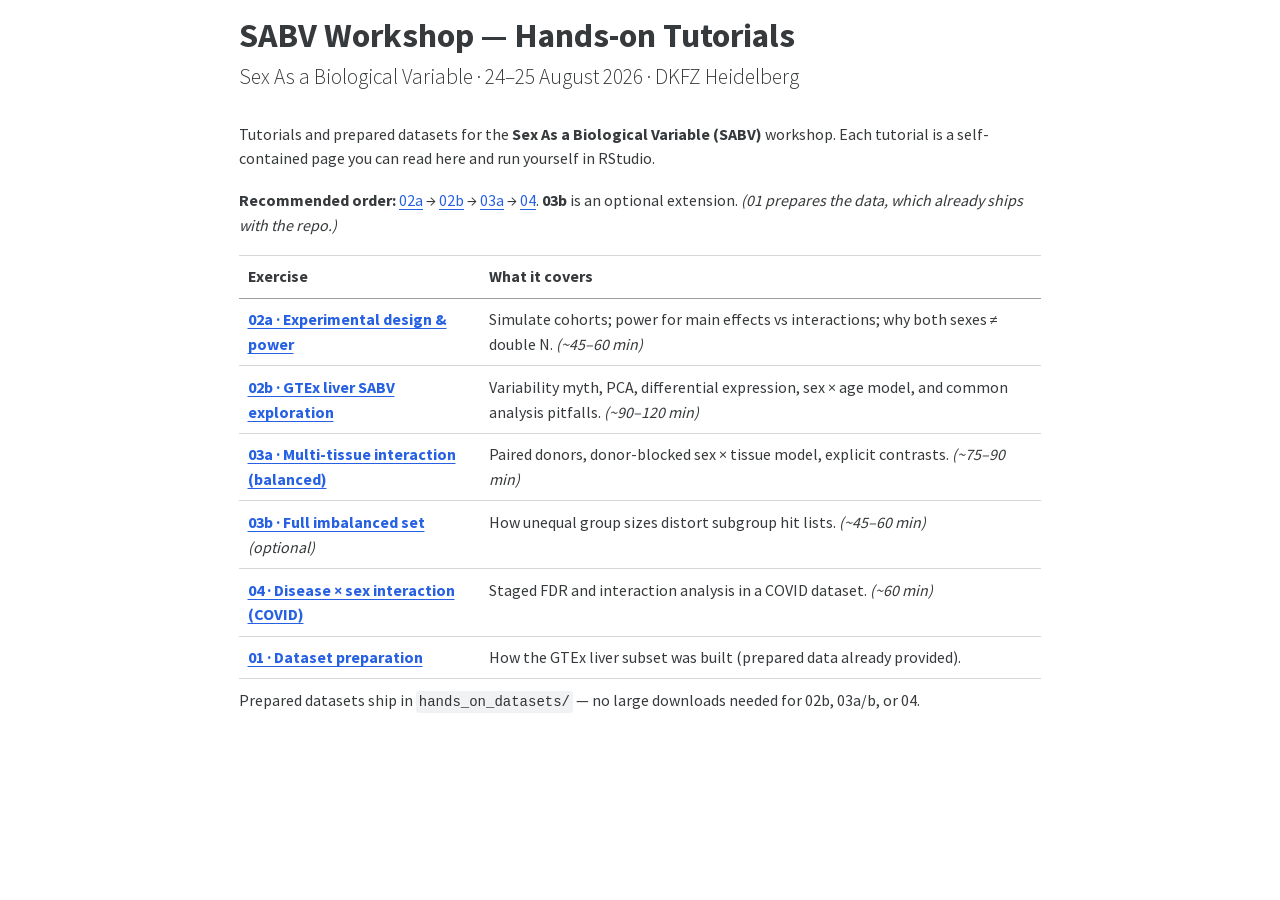
==== index.html @ 4ea4f87c "Add landing index.html for GitHub Pages Front-door page (recommended order + tutorial table linking " ====
<!DOCTYPE html>
<html xmlns="http://www.w3.org/1999/xhtml" lang="en" xml:lang="en"><head>

<meta charset="utf-8">
<meta name="generator" content="quarto-1.8.27">

<meta name="viewport" content="width=device-width, initial-scale=1.0, user-scalable=yes">


<title>SABV Workshop — Hands-on Tutorials</title>
<style>
code{white-space: pre-wrap;}
span.smallcaps{font-variant: small-caps;}
div.columns{display: flex; gap: min(4vw, 1.5em);}
div.column{flex: auto; overflow-x: auto;}
div.hanging-indent{margin-left: 1.5em; text-indent: -1.5em;}
ul.task-list{list-style: none;}
ul.task-list li input[type="checkbox"] {
width: 0.8em;
margin: 0 0.8em 0.2em -1em;  vertical-align: middle;
}
</style>


<script>/*!
 * clipboard.js v2.0.11
 * https://clipboardjs.com/
 *
 * Licensed MIT © Zeno Rocha
 */
!function(t,e){"object"==typeof exports&&"object"==typeof module?module.exports=e():"function"==typeof define&&define.amd?define([],e):"object"==typeof exports?exports.ClipboardJS=e():t.ClipboardJS=e()}(this,function(){return n={686:function(t,e,n){"use strict";n.d(e,{default:function(){return b}});var e=n(279),i=n.n(e),e=n(370),u=n.n(e),e=n(817),r=n.n(e);function c(t){try{return document.execCommand(t)}catch(t){return}}var a=function(t){t=r()(t);return c("cut"),t};function o(t,e){var n,o,t=(n=t,o="rtl"===document.documentElement.getAttribute("dir"),(t=document.createElement("textarea")).style.fontSize="12pt",t.style.border="0",t.style.padding="0",t.style.margin="0",t.style.position="absolute",t.style[o?"right":"left"]="-9999px",o=window.pageYOffset||document.documentElement.scrollTop,t.style.top="".concat(o,"px"),t.setAttribute("readonly",""),t.value=n,t);return e.container.appendChild(t),e=r()(t),c("copy"),t.remove(),e}var f=function(t){var e=1<arguments.length&&void 0!==arguments[1]?arguments[1]:{container:document.body},n="";return"string"==typeof t?n=o(t,e):t instanceof HTMLInputElement&&!["text","search","url","tel","password"].includes(null==t?void 0:t.type)?n=o(t.value,e):(n=r()(t),c("copy")),n};function l(t){return(l="function"==typeof Symbol&&"symbol"==typeof Symbol.iterator?function(t){return typeof t}:function(t){return t&&"function"==typeof Symbol&&t.constructor===Symbol&&t!==Symbol.prototype?"symbol":typeof t})(t)}var s=function(){var t=0<arguments.length&&void 0!==arguments[0]?arguments[0]:{},e=t.action,n=void 0===e?"copy":e,o=t.container,e=t.target,t=t.text;if("copy"!==n&&"cut"!==n)throw new Error('Invalid "action" value, use either "copy" or "cut"');if(void 0!==e){if(!e||"object"!==l(e)||1!==e.nodeType)throw new Error('Invalid "target" value, use a valid Element');if("copy"===n&&e.hasAttribute("disabled"))throw new Error('Invalid "target" attribute. Please use "readonly" instead of "disabled" attribute');if("cut"===n&&(e.hasAttribute("readonly")||e.hasAttribute("disabled")))throw new Error('Invalid "target" attribute. You can\'t cut text from elements with "readonly" or "disabled" attributes')}return t?f(t,{container:o}):e?"cut"===n?a(e):f(e,{container:o}):void 0};function p(t){return(p="function"==typeof Symbol&&"symbol"==typeof Symbol.iterator?function(t){return typeof t}:function(t){return t&&"function"==typeof Symbol&&t.constructor===Symbol&&t!==Symbol.prototype?"symbol":typeof t})(t)}function d(t,e){for(var n=0;n<e.length;n++){var o=e[n];o.enumerable=o.enumerable||!1,o.configurable=!0,"value"in o&&(o.writable=!0),Object.defineProperty(t,o.key,o)}}function y(t,e){return(y=Object.setPrototypeOf||function(t,e){return t.__proto__=e,t})(t,e)}function h(n){var o=function(){if("undefined"==typeof Reflect||!Reflect.construct)return!1;if(Reflect.construct.sham)return!1;if("function"==typeof Proxy)return!0;try{return Date.prototype.toString.call(Reflect.construct(Date,[],function(){})),!0}catch(t){return!1}}();return function(){var t,e=v(n);return t=o?(t=v(this).constructor,Reflect.construct(e,arguments,t)):e.apply(this,arguments),e=this,!(t=t)||"object"!==p(t)&&"function"!=typeof t?function(t){if(void 0!==t)return t;throw new ReferenceError("this hasn't been initialised - super() hasn't been called")}(e):t}}function v(t){return(v=Object.setPrototypeOf?Object.getPrototypeOf:function(t){return t.__proto__||Object.getPrototypeOf(t)})(t)}function m(t,e){t="data-clipboard-".concat(t);if(e.hasAttribute(t))return e.getAttribute(t)}var b=function(){!function(t,e){if("function"!=typeof e&&null!==e)throw new TypeError("Super expression must either be null or a function");t.prototype=Object.create(e&&e.prototype,{constructor:{value:t,writable:!0,configurable:!0}}),e&&y(t,e)}(r,i());var t,e,n,o=h(r);function r(t,e){var n;return function(t){if(!(t instanceof r))throw new TypeError("Cannot call a class as a function")}(this),(n=o.call(this)).resolveOptions(e),n.listenClick(t),n}return t=r,n=[{key:"copy",value:function(t){var e=1<arguments.length&&void 0!==arguments[1]?arguments[1]:{container:document.body};return f(t,e)}},{key:"cut",value:function(t){return a(t)}},{key:"isSupported",value:function(){var t=0<arguments.length&&void 0!==arguments[0]?arguments[0]:["copy","cut"],t="string"==typeof t?[t]:t,e=!!document.queryCommandSupported;return t.forEach(function(t){e=e&&!!document.queryCommandSupported(t)}),e}}],(e=[{key:"resolveOptions",value:function(){var t=0<arguments.length&&void 0!==arguments[0]?arguments[0]:{};this.action="function"==typeof t.action?t.action:this.defaultAction,this.target="function"==typeof t.target?t.target:this.defaultTarget,this.text="function"==typeof t.text?t.text:this.defaultText,this.container="object"===p(t.container)?t.container:document.body}},{key:"listenClick",value:function(t){var e=this;this.listener=u()(t,"click",function(t){return e.onClick(t)})}},{key:"onClick",value:function(t){var e=t.delegateTarget||t.currentTarget,n=this.action(e)||"copy",t=s({action:n,container:this.container,target:this.target(e),text:this.text(e)});this.emit(t?"success":"error",{action:n,text:t,trigger:e,clearSelection:function(){e&&e.focus(),window.getSelection().removeAllRanges()}})}},{key:"defaultAction",value:function(t){return m("action",t)}},{key:"defaultTarget",value:function(t){t=m("target",t);if(t)return document.querySelector(t)}},{key:"defaultText",value:function(t){return m("text",t)}},{key:"destroy",value:function(){this.listener.destroy()}}])&&d(t.prototype,e),n&&d(t,n),r}()},828:function(t){var e;"undefined"==typeof Element||Element.prototype.matches||((e=Element.prototype).matches=e.matchesSelector||e.mozMatchesSelector||e.msMatchesSelector||e.oMatchesSelector||e.webkitMatchesSelector),t.exports=function(t,e){for(;t&&9!==t.nodeType;){if("function"==typeof t.matches&&t.matches(e))return t;t=t.parentNode}}},438:function(t,e,n){var u=n(828);function i(t,e,n,o,r){var i=function(e,n,t,o){return function(t){t.delegateTarget=u(t.target,n),t.delegateTarget&&o.call(e,t)}}.apply(this,arguments);return t.addEventListener(n,i,r),{destroy:function(){t.removeEventListener(n,i,r)}}}t.exports=function(t,e,n,o,r){return"function"==typeof t.addEventListener?i.apply(null,arguments):"function"==typeof n?i.bind(null,document).apply(null,arguments):("string"==typeof t&&(t=document.querySelectorAll(t)),Array.prototype.map.call(t,function(t){return i(t,e,n,o,r)}))}},879:function(t,n){n.node=function(t){return void 0!==t&&t instanceof HTMLElement&&1===t.nodeType},n.nodeList=function(t){var e=Object.prototype.toString.call(t);return void 0!==t&&("[object NodeList]"===e||"[object HTMLCollection]"===e)&&"length"in t&&(0===t.length||n.node(t[0]))},n.string=function(t){return"string"==typeof t||t instanceof String},n.fn=function(t){return"[object Function]"===Object.prototype.toString.call(t)}},370:function(t,e,n){var f=n(879),l=n(438);t.exports=function(t,e,n){if(!t&&!e&&!n)throw new Error("Missing required arguments");if(!f.string(e))throw new TypeError("Second argument must be a String");if(!f.fn(n))throw new TypeError("Third argument must be a Function");if(f.node(t))return c=e,a=n,(u=t).addEventListener(c,a),{destroy:function(){u.removeEventListener(c,a)}};if(f.nodeList(t))return o=t,r=e,i=n,Array.prototype.forEach.call(o,function(t){t.addEventListener(r,i)}),{destroy:function(){Array.prototype.forEach.call(o,function(t){t.removeEventListener(r,i)})}};if(f.string(t))return t=t,e=e,n=n,l(document.body,t,e,n);throw new TypeError("First argument must be a String, HTMLElement, HTMLCollection, or NodeList");var o,r,i,u,c,a}},817:function(t){t.exports=function(t){var e,n="SELECT"===t.nodeName?(t.focus(),t.value):"INPUT"===t.nodeName||"TEXTAREA"===t.nodeName?((e=t.hasAttribute("readonly"))||t.setAttribute("readonly",""),t.select(),t.setSelectionRange(0,t.value.length),e||t.removeAttribute("readonly"),t.value):(t.hasAttribute("contenteditable")&&t.focus(),n=window.getSelection(),(e=document.createRange()).selectNodeContents(t),n.removeAllRanges(),n.addRange(e),n.toString());return n}},279:function(t){function e(){}e.prototype={on:function(t,e,n){var o=this.e||(this.e={});return(o[t]||(o[t]=[])).push({fn:e,ctx:n}),this},once:function(t,e,n){var o=this;function r(){o.off(t,r),e.apply(n,arguments)}return r._=e,this.on(t,r,n)},emit:function(t){for(var e=[].slice.call(arguments,1),n=((this.e||(this.e={}))[t]||[]).slice(),o=0,r=n.length;o<r;o++)n[o].fn.apply(n[o].ctx,e);return this},off:function(t,e){var n=this.e||(this.e={}),o=n[t],r=[];if(o&&e)for(var i=0,u=o.length;i<u;i++)o[i].fn!==e&&o[i].fn._!==e&&r.push(o[i]);return r.length?n[t]=r:delete n[t],this}},t.exports=e,t.exports.TinyEmitter=e}},r={},o.n=function(t){var e=t&&t.__esModule?function(){return t.default}:function(){return t};return o.d(e,{a:e}),e},o.d=function(t,e){for(var n in e)o.o(e,n)&&!o.o(t,n)&&Object.defineProperty(t,n,{enumerable:!0,get:e[n]})},o.o=function(t,e){return Object.prototype.hasOwnProperty.call(t,e)},o(686).default;function o(t){if(r[t])return r[t].exports;var e=r[t]={exports:{}};return n[t](e,e.exports,o),e.exports}var n,r});</script>
<script src="[data-uri]" type="module"></script>
<script src="[data-uri]" type="module"></script>
<script src="[data-uri]" type="module"></script>
<script>/**
 * @popperjs/core v2.11.7 - MIT License
 */

!function(e,t){"object"==typeof exports&&"undefined"!=typeof module?t(exports):"function"==typeof define&&define.amd?define(["exports"],t):t((e="undefined"!=typeof globalThis?globalThis:e||self).Popper={})}(this,(function(e){"use strict";function t(e){if(null==e)return window;if("[object Window]"!==e.toString()){var t=e.ownerDocument;return t&&t.defaultView||window}return e}function n(e){return e instanceof t(e).Element||e instanceof Element}function r(e){return e instanceof t(e).HTMLElement||e instanceof HTMLElement}function o(e){return"undefined"!=typeof ShadowRoot&&(e instanceof t(e).ShadowRoot||e instanceof ShadowRoot)}var i=Math.max,a=Math.min,s=Math.round;function f(){var e=navigator.userAgentData;return null!=e&&e.brands&&Array.isArray(e.brands)?e.brands.map((function(e){return e.brand+"/"+e.version})).join(" "):navigator.userAgent}function c(){return!/^((?!chrome|android).)*safari/i.test(f())}function p(e,o,i){void 0===o&&(o=!1),void 0===i&&(i=!1);var a=e.getBoundingClientRect(),f=1,p=1;o&&r(e)&&(f=e.offsetWidth>0&&s(a.width)/e.offsetWidth||1,p=e.offsetHeight>0&&s(a.height)/e.offsetHeight||1);var u=(n(e)?t(e):window).visualViewport,l=!c()&&i,d=(a.left+(l&&u?u.offsetLeft:0))/f,h=(a.top+(l&&u?u.offsetTop:0))/p,m=a.width/f,v=a.height/p;return{width:m,height:v,top:h,right:d+m,bottom:h+v,left:d,x:d,y:h}}function u(e){var n=t(e);return{scrollLeft:n.pageXOffset,scrollTop:n.pageYOffset}}function l(e){return e?(e.nodeName||"").toLowerCase():null}function d(e){return((n(e)?e.ownerDocument:e.document)||window.document).documentElement}function h(e){return p(d(e)).left+u(e).scrollLeft}function m(e){return t(e).getComputedStyle(e)}function v(e){var t=m(e),n=t.overflow,r=t.overflowX,o=t.overflowY;return/auto|scroll|overlay|hidden/.test(n+o+r)}function y(e,n,o){void 0===o&&(o=!1);var i,a,f=r(n),c=r(n)&&function(e){var t=e.getBoundingClientRect(),n=s(t.width)/e.offsetWidth||1,r=s(t.height)/e.offsetHeight||1;return 1!==n||1!==r}(n),m=d(n),y=p(e,c,o),g={scrollLeft:0,scrollTop:0},b={x:0,y:0};return(f||!f&&!o)&&(("body"!==l(n)||v(m))&&(g=(i=n)!==t(i)&&r(i)?{scrollLeft:(a=i).scrollLeft,scrollTop:a.scrollTop}:u(i)),r(n)?((b=p(n,!0)).x+=n.clientLeft,b.y+=n.clientTop):m&&(b.x=h(m))),{x:y.left+g.scrollLeft-b.x,y:y.top+g.scrollTop-b.y,width:y.width,height:y.height}}function g(e){var t=p(e),n=e.offsetWidth,r=e.offsetHeight;return Math.abs(t.width-n)<=1&&(n=t.width),Math.abs(t.height-r)<=1&&(r=t.height),{x:e.offsetLeft,y:e.offsetTop,width:n,height:r}}function b(e){return"html"===l(e)?e:e.assignedSlot||e.parentNode||(o(e)?e.host:null)||d(e)}function x(e){return["html","body","#document"].indexOf(l(e))>=0?e.ownerDocument.body:r(e)&&v(e)?e:x(b(e))}function w(e,n){var r;void 0===n&&(n=[]);var o=x(e),i=o===(null==(r=e.ownerDocument)?void 0:r.body),a=t(o),s=i?[a].concat(a.visualViewport||[],v(o)?o:[]):o,f=n.concat(s);return i?f:f.concat(w(b(s)))}function O(e){return["table","td","th"].indexOf(l(e))>=0}function j(e){return r(e)&&"fixed"!==m(e).position?e.offsetParent:null}function E(e){for(var n=t(e),i=j(e);i&&O(i)&&"static"===m(i).position;)i=j(i);return i&&("html"===l(i)||"body"===l(i)&&"static"===m(i).position)?n:i||function(e){var t=/firefox/i.test(f());if(/Trident/i.test(f())&&r(e)&&"fixed"===m(e).position)return null;var n=b(e);for(o(n)&&(n=n.host);r(n)&&["html","body"].indexOf(l(n))<0;){var i=m(n);if("none"!==i.transform||"none"!==i.perspective||"paint"===i.contain||-1!==["transform","perspective"].indexOf(i.willChange)||t&&"filter"===i.willChange||t&&i.filter&&"none"!==i.filter)return n;n=n.parentNode}return null}(e)||n}var D="top",A="bottom",L="right",P="left",M="auto",k=[D,A,L,P],W="start",B="end",H="viewport",T="popper",R=k.reduce((function(e,t){return e.concat([t+"-"+W,t+"-"+B])}),[]),S=[].concat(k,[M]).reduce((function(e,t){return e.concat([t,t+"-"+W,t+"-"+B])}),[]),V=["beforeRead","read","afterRead","beforeMain","main","afterMain","beforeWrite","write","afterWrite"];function q(e){var t=new Map,n=new Set,r=[];function o(e){n.add(e.name),[].concat(e.requires||[],e.requiresIfExists||[]).forEach((function(e){if(!n.has(e)){var r=t.get(e);r&&o(r)}})),r.push(e)}return e.forEach((function(e){t.set(e.name,e)})),e.forEach((function(e){n.has(e.name)||o(e)})),r}function C(e){return e.split("-")[0]}function N(e,t){var n=t.getRootNode&&t.getRootNode();if(e.contains(t))return!0;if(n&&o(n)){var r=t;do{if(r&&e.isSameNode(r))return!0;r=r.parentNode||r.host}while(r)}return!1}function I(e){return Object.assign({},e,{left:e.x,top:e.y,right:e.x+e.width,bottom:e.y+e.height})}function _(e,r,o){return r===H?I(function(e,n){var r=t(e),o=d(e),i=r.visualViewport,a=o.clientWidth,s=o.clientHeight,f=0,p=0;if(i){a=i.width,s=i.height;var u=c();(u||!u&&"fixed"===n)&&(f=i.offsetLeft,p=i.offsetTop)}return{width:a,height:s,x:f+h(e),y:p}}(e,o)):n(r)?function(e,t){var n=p(e,!1,"fixed"===t);return n.top=n.top+e.clientTop,n.left=n.left+e.clientLeft,n.bottom=n.top+e.clientHeight,n.right=n.left+e.clientWidth,n.width=e.clientWidth,n.height=e.clientHeight,n.x=n.left,n.y=n.top,n}(r,o):I(function(e){var t,n=d(e),r=u(e),o=null==(t=e.ownerDocument)?void 0:t.body,a=i(n.scrollWidth,n.clientWidth,o?o.scrollWidth:0,o?o.clientWidth:0),s=i(n.scrollHeight,n.clientHeight,o?o.scrollHeight:0,o?o.clientHeight:0),f=-r.scrollLeft+h(e),c=-r.scrollTop;return"rtl"===m(o||n).direction&&(f+=i(n.clientWidth,o?o.clientWidth:0)-a),{width:a,height:s,x:f,y:c}}(d(e)))}function F(e,t,o,s){var f="clippingParents"===t?function(e){var t=w(b(e)),o=["absolute","fixed"].indexOf(m(e).position)>=0&&r(e)?E(e):e;return n(o)?t.filter((function(e){return n(e)&&N(e,o)&&"body"!==l(e)})):[]}(e):[].concat(t),c=[].concat(f,[o]),p=c[0],u=c.reduce((function(t,n){var r=_(e,n,s);return t.top=i(r.top,t.top),t.right=a(r.right,t.right),t.bottom=a(r.bottom,t.bottom),t.left=i(r.left,t.left),t}),_(e,p,s));return u.width=u.right-u.left,u.height=u.bottom-u.top,u.x=u.left,u.y=u.top,u}function U(e){return e.split("-")[1]}function z(e){return["top","bottom"].indexOf(e)>=0?"x":"y"}function X(e){var t,n=e.reference,r=e.element,o=e.placement,i=o?C(o):null,a=o?U(o):null,s=n.x+n.width/2-r.width/2,f=n.y+n.height/2-r.height/2;switch(i){case D:t={x:s,y:n.y-r.height};break;case A:t={x:s,y:n.y+n.height};break;case L:t={x:n.x+n.width,y:f};break;case P:t={x:n.x-r.width,y:f};break;default:t={x:n.x,y:n.y}}var c=i?z(i):null;if(null!=c){var p="y"===c?"height":"width";switch(a){case W:t[c]=t[c]-(n[p]/2-r[p]/2);break;case B:t[c]=t[c]+(n[p]/2-r[p]/2)}}return t}function Y(e){return Object.assign({},{top:0,right:0,bottom:0,left:0},e)}function G(e,t){return t.reduce((function(t,n){return t[n]=e,t}),{})}function J(e,t){void 0===t&&(t={});var r=t,o=r.placement,i=void 0===o?e.placement:o,a=r.strategy,s=void 0===a?e.strategy:a,f=r.boundary,c=void 0===f?"clippingParents":f,u=r.rootBoundary,l=void 0===u?H:u,h=r.elementContext,m=void 0===h?T:h,v=r.altBoundary,y=void 0!==v&&v,g=r.padding,b=void 0===g?0:g,x=Y("number"!=typeof b?b:G(b,k)),w=m===T?"reference":T,O=e.rects.popper,j=e.elements[y?w:m],E=F(n(j)?j:j.contextElement||d(e.elements.popper),c,l,s),P=p(e.elements.reference),M=X({reference:P,element:O,strategy:"absolute",placement:i}),W=I(Object.assign({},O,M)),B=m===T?W:P,R={top:E.top-B.top+x.top,bottom:B.bottom-E.bottom+x.bottom,left:E.left-B.left+x.left,right:B.right-E.right+x.right},S=e.modifiersData.offset;if(m===T&&S){var V=S[i];Object.keys(R).forEach((function(e){var t=[L,A].indexOf(e)>=0?1:-1,n=[D,A].indexOf(e)>=0?"y":"x";R[e]+=V[n]*t}))}return R}var K={placement:"bottom",modifiers:[],strategy:"absolute"};function Q(){for(var e=arguments.length,t=new Array(e),n=0;n<e;n++)t[n]=arguments[n];return!t.some((function(e){return!(e&&"function"==typeof e.getBoundingClientRect)}))}function Z(e){void 0===e&&(e={});var t=e,r=t.defaultModifiers,o=void 0===r?[]:r,i=t.defaultOptions,a=void 0===i?K:i;return function(e,t,r){void 0===r&&(r=a);var i,s,f={placement:"bottom",orderedModifiers:[],options:Object.assign({},K,a),modifiersData:{},elements:{reference:e,popper:t},attributes:{},styles:{}},c=[],p=!1,u={state:f,setOptions:function(r){var i="function"==typeof r?r(f.options):r;l(),f.options=Object.assign({},a,f.options,i),f.scrollParents={reference:n(e)?w(e):e.contextElement?w(e.contextElement):[],popper:w(t)};var s,p,d=function(e){var t=q(e);return V.reduce((function(e,n){return e.concat(t.filter((function(e){return e.phase===n})))}),[])}((s=[].concat(o,f.options.modifiers),p=s.reduce((function(e,t){var n=e[t.name];return e[t.name]=n?Object.assign({},n,t,{options:Object.assign({},n.options,t.options),data:Object.assign({},n.data,t.data)}):t,e}),{}),Object.keys(p).map((function(e){return p[e]}))));return f.orderedModifiers=d.filter((function(e){return e.enabled})),f.orderedModifiers.forEach((function(e){var t=e.name,n=e.options,r=void 0===n?{}:n,o=e.effect;if("function"==typeof o){var i=o({state:f,name:t,instance:u,options:r}),a=function(){};c.push(i||a)}})),u.update()},forceUpdate:function(){if(!p){var e=f.elements,t=e.reference,n=e.popper;if(Q(t,n)){f.rects={reference:y(t,E(n),"fixed"===f.options.strategy),popper:g(n)},f.reset=!1,f.placement=f.options.placement,f.orderedModifiers.forEach((function(e){return f.modifiersData[e.name]=Object.assign({},e.data)}));for(var r=0;r<f.orderedModifiers.length;r++)if(!0!==f.reset){var o=f.orderedModifiers[r],i=o.fn,a=o.options,s=void 0===a?{}:a,c=o.name;"function"==typeof i&&(f=i({state:f,options:s,name:c,instance:u})||f)}else f.reset=!1,r=-1}}},update:(i=function(){return new Promise((function(e){u.forceUpdate(),e(f)}))},function(){return s||(s=new Promise((function(e){Promise.resolve().then((function(){s=void 0,e(i())}))}))),s}),destroy:function(){l(),p=!0}};if(!Q(e,t))return u;function l(){c.forEach((function(e){return e()})),c=[]}return u.setOptions(r).then((function(e){!p&&r.onFirstUpdate&&r.onFirstUpdate(e)})),u}}var $={passive:!0};var ee={name:"eventListeners",enabled:!0,phase:"write",fn:function(){},effect:function(e){var n=e.state,r=e.instance,o=e.options,i=o.scroll,a=void 0===i||i,s=o.resize,f=void 0===s||s,c=t(n.elements.popper),p=[].concat(n.scrollParents.reference,n.scrollParents.popper);return a&&p.forEach((function(e){e.addEventListener("scroll",r.update,$)})),f&&c.addEventListener("resize",r.update,$),function(){a&&p.forEach((function(e){e.removeEventListener("scroll",r.update,$)})),f&&c.removeEventListener("resize",r.update,$)}},data:{}};var te={name:"popperOffsets",enabled:!0,phase:"read",fn:function(e){var t=e.state,n=e.name;t.modifiersData[n]=X({reference:t.rects.reference,element:t.rects.popper,strategy:"absolute",placement:t.placement})},data:{}},ne={top:"auto",right:"auto",bottom:"auto",left:"auto"};function re(e){var n,r=e.popper,o=e.popperRect,i=e.placement,a=e.variation,f=e.offsets,c=e.position,p=e.gpuAcceleration,u=e.adaptive,l=e.roundOffsets,h=e.isFixed,v=f.x,y=void 0===v?0:v,g=f.y,b=void 0===g?0:g,x="function"==typeof l?l({x:y,y:b}):{x:y,y:b};y=x.x,b=x.y;var w=f.hasOwnProperty("x"),O=f.hasOwnProperty("y"),j=P,M=D,k=window;if(u){var W=E(r),H="clientHeight",T="clientWidth";if(W===t(r)&&"static"!==m(W=d(r)).position&&"absolute"===c&&(H="scrollHeight",T="scrollWidth"),W=W,i===D||(i===P||i===L)&&a===B)M=A,b-=(h&&W===k&&k.visualViewport?k.visualViewport.height:W[H])-o.height,b*=p?1:-1;if(i===P||(i===D||i===A)&&a===B)j=L,y-=(h&&W===k&&k.visualViewport?k.visualViewport.width:W[T])-o.width,y*=p?1:-1}var R,S=Object.assign({position:c},u&&ne),V=!0===l?function(e,t){var n=e.x,r=e.y,o=t.devicePixelRatio||1;return{x:s(n*o)/o||0,y:s(r*o)/o||0}}({x:y,y:b},t(r)):{x:y,y:b};return y=V.x,b=V.y,p?Object.assign({},S,((R={})[M]=O?"0":"",R[j]=w?"0":"",R.transform=(k.devicePixelRatio||1)<=1?"translate("+y+"px, "+b+"px)":"translate3d("+y+"px, "+b+"px, 0)",R)):Object.assign({},S,((n={})[M]=O?b+"px":"",n[j]=w?y+"px":"",n.transform="",n))}var oe={name:"computeStyles",enabled:!0,phase:"beforeWrite",fn:function(e){var t=e.state,n=e.options,r=n.gpuAcceleration,o=void 0===r||r,i=n.adaptive,a=void 0===i||i,s=n.roundOffsets,f=void 0===s||s,c={placement:C(t.placement),variation:U(t.placement),popper:t.elements.popper,popperRect:t.rects.popper,gpuAcceleration:o,isFixed:"fixed"===t.options.strategy};null!=t.modifiersData.popperOffsets&&(t.styles.popper=Object.assign({},t.styles.popper,re(Object.assign({},c,{offsets:t.modifiersData.popperOffsets,position:t.options.strategy,adaptive:a,roundOffsets:f})))),null!=t.modifiersData.arrow&&(t.styles.arrow=Object.assign({},t.styles.arrow,re(Object.assign({},c,{offsets:t.modifiersData.arrow,position:"absolute",adaptive:!1,roundOffsets:f})))),t.attributes.popper=Object.assign({},t.attributes.popper,{"data-popper-placement":t.placement})},data:{}};var ie={name:"applyStyles",enabled:!0,phase:"write",fn:function(e){var t=e.state;Object.keys(t.elements).forEach((function(e){var n=t.styles[e]||{},o=t.attributes[e]||{},i=t.elements[e];r(i)&&l(i)&&(Object.assign(i.style,n),Object.keys(o).forEach((function(e){var t=o[e];!1===t?i.removeAttribute(e):i.setAttribute(e,!0===t?"":t)})))}))},effect:function(e){var t=e.state,n={popper:{position:t.options.strategy,left:"0",top:"0",margin:"0"},arrow:{position:"absolute"},reference:{}};return Object.assign(t.elements.popper.style,n.popper),t.styles=n,t.elements.arrow&&Object.assign(t.elements.arrow.style,n.arrow),function(){Object.keys(t.elements).forEach((function(e){var o=t.elements[e],i=t.attributes[e]||{},a=Object.keys(t.styles.hasOwnProperty(e)?t.styles[e]:n[e]).reduce((function(e,t){return e[t]="",e}),{});r(o)&&l(o)&&(Object.assign(o.style,a),Object.keys(i).forEach((function(e){o.removeAttribute(e)})))}))}},requires:["computeStyles"]};var ae={name:"offset",enabled:!0,phase:"main",requires:["popperOffsets"],fn:function(e){var t=e.state,n=e.options,r=e.name,o=n.offset,i=void 0===o?[0,0]:o,a=S.reduce((function(e,n){return e[n]=function(e,t,n){var r=C(e),o=[P,D].indexOf(r)>=0?-1:1,i="function"==typeof n?n(Object.assign({},t,{placement:e})):n,a=i[0],s=i[1];return a=a||0,s=(s||0)*o,[P,L].indexOf(r)>=0?{x:s,y:a}:{x:a,y:s}}(n,t.rects,i),e}),{}),s=a[t.placement],f=s.x,c=s.y;null!=t.modifiersData.popperOffsets&&(t.modifiersData.popperOffsets.x+=f,t.modifiersData.popperOffsets.y+=c),t.modifiersData[r]=a}},se={left:"right",right:"left",bottom:"top",top:"bottom"};function fe(e){return e.replace(/left|right|bottom|top/g,(function(e){return se[e]}))}var ce={start:"end",end:"start"};function pe(e){return e.replace(/start|end/g,(function(e){return ce[e]}))}function ue(e,t){void 0===t&&(t={});var n=t,r=n.placement,o=n.boundary,i=n.rootBoundary,a=n.padding,s=n.flipVariations,f=n.allowedAutoPlacements,c=void 0===f?S:f,p=U(r),u=p?s?R:R.filter((function(e){return U(e)===p})):k,l=u.filter((function(e){return c.indexOf(e)>=0}));0===l.length&&(l=u);var d=l.reduce((function(t,n){return t[n]=J(e,{placement:n,boundary:o,rootBoundary:i,padding:a})[C(n)],t}),{});return Object.keys(d).sort((function(e,t){return d[e]-d[t]}))}var le={name:"flip",enabled:!0,phase:"main",fn:function(e){var t=e.state,n=e.options,r=e.name;if(!t.modifiersData[r]._skip){for(var o=n.mainAxis,i=void 0===o||o,a=n.altAxis,s=void 0===a||a,f=n.fallbackPlacements,c=n.padding,p=n.boundary,u=n.rootBoundary,l=n.altBoundary,d=n.flipVariations,h=void 0===d||d,m=n.allowedAutoPlacements,v=t.options.placement,y=C(v),g=f||(y===v||!h?[fe(v)]:function(e){if(C(e)===M)return[];var t=fe(e);return[pe(e),t,pe(t)]}(v)),b=[v].concat(g).reduce((function(e,n){return e.concat(C(n)===M?ue(t,{placement:n,boundary:p,rootBoundary:u,padding:c,flipVariations:h,allowedAutoPlacements:m}):n)}),[]),x=t.rects.reference,w=t.rects.popper,O=new Map,j=!0,E=b[0],k=0;k<b.length;k++){var B=b[k],H=C(B),T=U(B)===W,R=[D,A].indexOf(H)>=0,S=R?"width":"height",V=J(t,{placement:B,boundary:p,rootBoundary:u,altBoundary:l,padding:c}),q=R?T?L:P:T?A:D;x[S]>w[S]&&(q=fe(q));var N=fe(q),I=[];if(i&&I.push(V[H]<=0),s&&I.push(V[q]<=0,V[N]<=0),I.every((function(e){return e}))){E=B,j=!1;break}O.set(B,I)}if(j)for(var _=function(e){var t=b.find((function(t){var n=O.get(t);if(n)return n.slice(0,e).every((function(e){return e}))}));if(t)return E=t,"break"},F=h?3:1;F>0;F--){if("break"===_(F))break}t.placement!==E&&(t.modifiersData[r]._skip=!0,t.placement=E,t.reset=!0)}},requiresIfExists:["offset"],data:{_skip:!1}};function de(e,t,n){return i(e,a(t,n))}var he={name:"preventOverflow",enabled:!0,phase:"main",fn:function(e){var t=e.state,n=e.options,r=e.name,o=n.mainAxis,s=void 0===o||o,f=n.altAxis,c=void 0!==f&&f,p=n.boundary,u=n.rootBoundary,l=n.altBoundary,d=n.padding,h=n.tether,m=void 0===h||h,v=n.tetherOffset,y=void 0===v?0:v,b=J(t,{boundary:p,rootBoundary:u,padding:d,altBoundary:l}),x=C(t.placement),w=U(t.placement),O=!w,j=z(x),M="x"===j?"y":"x",k=t.modifiersData.popperOffsets,B=t.rects.reference,H=t.rects.popper,T="function"==typeof y?y(Object.assign({},t.rects,{placement:t.placement})):y,R="number"==typeof T?{mainAxis:T,altAxis:T}:Object.assign({mainAxis:0,altAxis:0},T),S=t.modifiersData.offset?t.modifiersData.offset[t.placement]:null,V={x:0,y:0};if(k){if(s){var q,N="y"===j?D:P,I="y"===j?A:L,_="y"===j?"height":"width",F=k[j],X=F+b[N],Y=F-b[I],G=m?-H[_]/2:0,K=w===W?B[_]:H[_],Q=w===W?-H[_]:-B[_],Z=t.elements.arrow,$=m&&Z?g(Z):{width:0,height:0},ee=t.modifiersData["arrow#persistent"]?t.modifiersData["arrow#persistent"].padding:{top:0,right:0,bottom:0,left:0},te=ee[N],ne=ee[I],re=de(0,B[_],$[_]),oe=O?B[_]/2-G-re-te-R.mainAxis:K-re-te-R.mainAxis,ie=O?-B[_]/2+G+re+ne+R.mainAxis:Q+re+ne+R.mainAxis,ae=t.elements.arrow&&E(t.elements.arrow),se=ae?"y"===j?ae.clientTop||0:ae.clientLeft||0:0,fe=null!=(q=null==S?void 0:S[j])?q:0,ce=F+ie-fe,pe=de(m?a(X,F+oe-fe-se):X,F,m?i(Y,ce):Y);k[j]=pe,V[j]=pe-F}if(c){var ue,le="x"===j?D:P,he="x"===j?A:L,me=k[M],ve="y"===M?"height":"width",ye=me+b[le],ge=me-b[he],be=-1!==[D,P].indexOf(x),xe=null!=(ue=null==S?void 0:S[M])?ue:0,we=be?ye:me-B[ve]-H[ve]-xe+R.altAxis,Oe=be?me+B[ve]+H[ve]-xe-R.altAxis:ge,je=m&&be?function(e,t,n){var r=de(e,t,n);return r>n?n:r}(we,me,Oe):de(m?we:ye,me,m?Oe:ge);k[M]=je,V[M]=je-me}t.modifiersData[r]=V}},requiresIfExists:["offset"]};var me={name:"arrow",enabled:!0,phase:"main",fn:function(e){var t,n=e.state,r=e.name,o=e.options,i=n.elements.arrow,a=n.modifiersData.popperOffsets,s=C(n.placement),f=z(s),c=[P,L].indexOf(s)>=0?"height":"width";if(i&&a){var p=function(e,t){return Y("number"!=typeof(e="function"==typeof e?e(Object.assign({},t.rects,{placement:t.placement})):e)?e:G(e,k))}(o.padding,n),u=g(i),l="y"===f?D:P,d="y"===f?A:L,h=n.rects.reference[c]+n.rects.reference[f]-a[f]-n.rects.popper[c],m=a[f]-n.rects.reference[f],v=E(i),y=v?"y"===f?v.clientHeight||0:v.clientWidth||0:0,b=h/2-m/2,x=p[l],w=y-u[c]-p[d],O=y/2-u[c]/2+b,j=de(x,O,w),M=f;n.modifiersData[r]=((t={})[M]=j,t.centerOffset=j-O,t)}},effect:function(e){var t=e.state,n=e.options.element,r=void 0===n?"[data-popper-arrow]":n;null!=r&&("string"!=typeof r||(r=t.elements.popper.querySelector(r)))&&N(t.elements.popper,r)&&(t.elements.arrow=r)},requires:["popperOffsets"],requiresIfExists:["preventOverflow"]};function ve(e,t,n){return void 0===n&&(n={x:0,y:0}),{top:e.top-t.height-n.y,right:e.right-t.width+n.x,bottom:e.bottom-t.height+n.y,left:e.left-t.width-n.x}}function ye(e){return[D,L,A,P].some((function(t){return e[t]>=0}))}var ge={name:"hide",enabled:!0,phase:"main",requiresIfExists:["preventOverflow"],fn:function(e){var t=e.state,n=e.name,r=t.rects.reference,o=t.rects.popper,i=t.modifiersData.preventOverflow,a=J(t,{elementContext:"reference"}),s=J(t,{altBoundary:!0}),f=ve(a,r),c=ve(s,o,i),p=ye(f),u=ye(c);t.modifiersData[n]={referenceClippingOffsets:f,popperEscapeOffsets:c,isReferenceHidden:p,hasPopperEscaped:u},t.attributes.popper=Object.assign({},t.attributes.popper,{"data-popper-reference-hidden":p,"data-popper-escaped":u})}},be=Z({defaultModifiers:[ee,te,oe,ie]}),xe=[ee,te,oe,ie,ae,le,he,me,ge],we=Z({defaultModifiers:xe});e.applyStyles=ie,e.arrow=me,e.computeStyles=oe,e.createPopper=we,e.createPopperLite=be,e.defaultModifiers=xe,e.detectOverflow=J,e.eventListeners=ee,e.flip=le,e.hide=ge,e.offset=ae,e.popperGenerator=Z,e.popperOffsets=te,e.preventOverflow=he,Object.defineProperty(e,"__esModule",{value:!0})}));

</script>
<script>!function(e,t){"object"==typeof exports&&"undefined"!=typeof module?module.exports=t(require("@popperjs/core")):"function"==typeof define&&define.amd?define(["@popperjs/core"],t):(e=e||self).tippy=t(e.Popper)}(this,(function(e){"use strict";var t={passive:!0,capture:!0},n=function(){return document.body};function r(e,t,n){if(Array.isArray(e)){var r=e[t];return null==r?Array.isArray(n)?n[t]:n:r}return e}function o(e,t){var n={}.toString.call(e);return 0===n.indexOf("[object")&&n.indexOf(t+"]")>-1}function i(e,t){return"function"==typeof e?e.apply(void 0,t):e}function a(e,t){return 0===t?e:function(r){clearTimeout(n),n=setTimeout((function(){e(r)}),t)};var n}function s(e,t){var n=Object.assign({},e);return t.forEach((function(e){delete n[e]})),n}function u(e){return[].concat(e)}function c(e,t){-1===e.indexOf(t)&&e.push(t)}function p(e){return e.split("-")[0]}function f(e){return[].slice.call(e)}function l(e){return Object.keys(e).reduce((function(t,n){return void 0!==e[n]&&(t[n]=e[n]),t}),{})}function d(){return document.createElement("div")}function v(e){return["Element","Fragment"].some((function(t){return o(e,t)}))}function m(e){return o(e,"MouseEvent")}function g(e){return!(!e||!e._tippy||e._tippy.reference!==e)}function h(e){return v(e)?[e]:function(e){return o(e,"NodeList")}(e)?f(e):Array.isArray(e)?e:f(document.querySelectorAll(e))}function b(e,t){e.forEach((function(e){e&&(e.style.transitionDuration=t+"ms")}))}function y(e,t){e.forEach((function(e){e&&e.setAttribute("data-state",t)}))}function w(e){var t,n=u(e)[0];return null!=n&&null!=(t=n.ownerDocument)&&t.body?n.ownerDocument:document}function E(e,t,n){var r=t+"EventListener";["transitionend","webkitTransitionEnd"].forEach((function(t){e[r](t,n)}))}function O(e,t){for(var n=t;n;){var r;if(e.contains(n))return!0;n=null==n.getRootNode||null==(r=n.getRootNode())?void 0:r.host}return!1}var x={isTouch:!1},C=0;function T(){x.isTouch||(x.isTouch=!0,window.performance&&document.addEventListener("mousemove",A))}function A(){var e=performance.now();e-C<20&&(x.isTouch=!1,document.removeEventListener("mousemove",A)),C=e}function L(){var e=document.activeElement;if(g(e)){var t=e._tippy;e.blur&&!t.state.isVisible&&e.blur()}}var D=!!("undefined"!=typeof window&&"undefined"!=typeof document)&&!!window.msCrypto,R=Object.assign({appendTo:n,aria:{content:"auto",expanded:"auto"},delay:0,duration:[300,250],getReferenceClientRect:null,hideOnClick:!0,ignoreAttributes:!1,interactive:!1,interactiveBorder:2,interactiveDebounce:0,moveTransition:"",offset:[0,10],onAfterUpdate:function(){},onBeforeUpdate:function(){},onCreate:function(){},onDestroy:function(){},onHidden:function(){},onHide:function(){},onMount:function(){},onShow:function(){},onShown:function(){},onTrigger:function(){},onUntrigger:function(){},onClickOutside:function(){},placement:"top",plugins:[],popperOptions:{},render:null,showOnCreate:!1,touch:!0,trigger:"mouseenter focus",triggerTarget:null},{animateFill:!1,followCursor:!1,inlinePositioning:!1,sticky:!1},{allowHTML:!1,animation:"fade",arrow:!0,content:"",inertia:!1,maxWidth:350,role:"tooltip",theme:"",zIndex:9999}),k=Object.keys(R);function P(e){var t=(e.plugins||[]).reduce((function(t,n){var r,o=n.name,i=n.defaultValue;o&&(t[o]=void 0!==e[o]?e[o]:null!=(r=R[o])?r:i);return t}),{});return Object.assign({},e,t)}function j(e,t){var n=Object.assign({},t,{content:i(t.content,[e])},t.ignoreAttributes?{}:function(e,t){return(t?Object.keys(P(Object.assign({},R,{plugins:t}))):k).reduce((function(t,n){var r=(e.getAttribute("data-tippy-"+n)||"").trim();if(!r)return t;if("content"===n)t[n]=r;else try{t[n]=JSON.parse(r)}catch(e){t[n]=r}return t}),{})}(e,t.plugins));return n.aria=Object.assign({},R.aria,n.aria),n.aria={expanded:"auto"===n.aria.expanded?t.interactive:n.aria.expanded,content:"auto"===n.aria.content?t.interactive?null:"describedby":n.aria.content},n}function M(e,t){e.innerHTML=t}function V(e){var t=d();return!0===e?t.className="tippy-arrow":(t.className="tippy-svg-arrow",v(e)?t.appendChild(e):M(t,e)),t}function I(e,t){v(t.content)?(M(e,""),e.appendChild(t.content)):"function"!=typeof t.content&&(t.allowHTML?M(e,t.content):e.textContent=t.content)}function S(e){var t=e.firstElementChild,n=f(t.children);return{box:t,content:n.find((function(e){return e.classList.contains("tippy-content")})),arrow:n.find((function(e){return e.classList.contains("tippy-arrow")||e.classList.contains("tippy-svg-arrow")})),backdrop:n.find((function(e){return e.classList.contains("tippy-backdrop")}))}}function N(e){var t=d(),n=d();n.className="tippy-box",n.setAttribute("data-state","hidden"),n.setAttribute("tabindex","-1");var r=d();function o(n,r){var o=S(t),i=o.box,a=o.content,s=o.arrow;r.theme?i.setAttribute("data-theme",r.theme):i.removeAttribute("data-theme"),"string"==typeof r.animation?i.setAttribute("data-animation",r.animation):i.removeAttribute("data-animation"),r.inertia?i.setAttribute("data-inertia",""):i.removeAttribute("data-inertia"),i.style.maxWidth="number"==typeof r.maxWidth?r.maxWidth+"px":r.maxWidth,r.role?i.setAttribute("role",r.role):i.removeAttribute("role"),n.content===r.content&&n.allowHTML===r.allowHTML||I(a,e.props),r.arrow?s?n.arrow!==r.arrow&&(i.removeChild(s),i.appendChild(V(r.arrow))):i.appendChild(V(r.arrow)):s&&i.removeChild(s)}return r.className="tippy-content",r.setAttribute("data-state","hidden"),I(r,e.props),t.appendChild(n),n.appendChild(r),o(e.props,e.props),{popper:t,onUpdate:o}}N.$$tippy=!0;var B=1,H=[],U=[];function _(o,s){var v,g,h,C,T,A,L,k,M=j(o,Object.assign({},R,P(l(s)))),V=!1,I=!1,N=!1,_=!1,F=[],W=a(we,M.interactiveDebounce),X=B++,Y=(k=M.plugins).filter((function(e,t){return k.indexOf(e)===t})),$={id:X,reference:o,popper:d(),popperInstance:null,props:M,state:{isEnabled:!0,isVisible:!1,isDestroyed:!1,isMounted:!1,isShown:!1},plugins:Y,clearDelayTimeouts:function(){clearTimeout(v),clearTimeout(g),cancelAnimationFrame(h)},setProps:function(e){if($.state.isDestroyed)return;ae("onBeforeUpdate",[$,e]),be();var t=$.props,n=j(o,Object.assign({},t,l(e),{ignoreAttributes:!0}));$.props=n,he(),t.interactiveDebounce!==n.interactiveDebounce&&(ce(),W=a(we,n.interactiveDebounce));t.triggerTarget&&!n.triggerTarget?u(t.triggerTarget).forEach((function(e){e.removeAttribute("aria-expanded")})):n.triggerTarget&&o.removeAttribute("aria-expanded");ue(),ie(),J&&J(t,n);$.popperInstance&&(Ce(),Ae().forEach((function(e){requestAnimationFrame(e._tippy.popperInstance.forceUpdate)})));ae("onAfterUpdate",[$,e])},setContent:function(e){$.setProps({content:e})},show:function(){var e=$.state.isVisible,t=$.state.isDestroyed,o=!$.state.isEnabled,a=x.isTouch&&!$.props.touch,s=r($.props.duration,0,R.duration);if(e||t||o||a)return;if(te().hasAttribute("disabled"))return;if(ae("onShow",[$],!1),!1===$.props.onShow($))return;$.state.isVisible=!0,ee()&&(z.style.visibility="visible");ie(),de(),$.state.isMounted||(z.style.transition="none");if(ee()){var u=re(),p=u.box,f=u.content;b([p,f],0)}A=function(){var e;if($.state.isVisible&&!_){if(_=!0,z.offsetHeight,z.style.transition=$.props.moveTransition,ee()&&$.props.animation){var t=re(),n=t.box,r=t.content;b([n,r],s),y([n,r],"visible")}se(),ue(),c(U,$),null==(e=$.popperInstance)||e.forceUpdate(),ae("onMount",[$]),$.props.animation&&ee()&&function(e,t){me(e,t)}(s,(function(){$.state.isShown=!0,ae("onShown",[$])}))}},function(){var e,t=$.props.appendTo,r=te();e=$.props.interactive&&t===n||"parent"===t?r.parentNode:i(t,[r]);e.contains(z)||e.appendChild(z);$.state.isMounted=!0,Ce()}()},hide:function(){var e=!$.state.isVisible,t=$.state.isDestroyed,n=!$.state.isEnabled,o=r($.props.duration,1,R.duration);if(e||t||n)return;if(ae("onHide",[$],!1),!1===$.props.onHide($))return;$.state.isVisible=!1,$.state.isShown=!1,_=!1,V=!1,ee()&&(z.style.visibility="hidden");if(ce(),ve(),ie(!0),ee()){var i=re(),a=i.box,s=i.content;$.props.animation&&(b([a,s],o),y([a,s],"hidden"))}se(),ue(),$.props.animation?ee()&&function(e,t){me(e,(function(){!$.state.isVisible&&z.parentNode&&z.parentNode.contains(z)&&t()}))}(o,$.unmount):$.unmount()},hideWithInteractivity:function(e){ne().addEventListener("mousemove",W),c(H,W),W(e)},enable:function(){$.state.isEnabled=!0},disable:function(){$.hide(),$.state.isEnabled=!1},unmount:function(){$.state.isVisible&&$.hide();if(!$.state.isMounted)return;Te(),Ae().forEach((function(e){e._tippy.unmount()})),z.parentNode&&z.parentNode.removeChild(z);U=U.filter((function(e){return e!==$})),$.state.isMounted=!1,ae("onHidden",[$])},destroy:function(){if($.state.isDestroyed)return;$.clearDelayTimeouts(),$.unmount(),be(),delete o._tippy,$.state.isDestroyed=!0,ae("onDestroy",[$])}};if(!M.render)return $;var q=M.render($),z=q.popper,J=q.onUpdate;z.setAttribute("data-tippy-root",""),z.id="tippy-"+$.id,$.popper=z,o._tippy=$,z._tippy=$;var G=Y.map((function(e){return e.fn($)})),K=o.hasAttribute("aria-expanded");return he(),ue(),ie(),ae("onCreate",[$]),M.showOnCreate&&Le(),z.addEventListener("mouseenter",(function(){$.props.interactive&&$.state.isVisible&&$.clearDelayTimeouts()})),z.addEventListener("mouseleave",(function(){$.props.interactive&&$.props.trigger.indexOf("mouseenter")>=0&&ne().addEventListener("mousemove",W)})),$;function Q(){var e=$.props.touch;return Array.isArray(e)?e:[e,0]}function Z(){return"hold"===Q()[0]}function ee(){var e;return!(null==(e=$.props.render)||!e.$$tippy)}function te(){return L||o}function ne(){var e=te().parentNode;return e?w(e):document}function re(){return S(z)}function oe(e){return $.state.isMounted&&!$.state.isVisible||x.isTouch||C&&"focus"===C.type?0:r($.props.delay,e?0:1,R.delay)}function ie(e){void 0===e&&(e=!1),z.style.pointerEvents=$.props.interactive&&!e?"":"none",z.style.zIndex=""+$.props.zIndex}function ae(e,t,n){var r;(void 0===n&&(n=!0),G.forEach((function(n){n[e]&&n[e].apply(n,t)})),n)&&(r=$.props)[e].apply(r,t)}function se(){var e=$.props.aria;if(e.content){var t="aria-"+e.content,n=z.id;u($.props.triggerTarget||o).forEach((function(e){var r=e.getAttribute(t);if($.state.isVisible)e.setAttribute(t,r?r+" "+n:n);else{var o=r&&r.replace(n,"").trim();o?e.setAttribute(t,o):e.removeAttribute(t)}}))}}function ue(){!K&&$.props.aria.expanded&&u($.props.triggerTarget||o).forEach((function(e){$.props.interactive?e.setAttribute("aria-expanded",$.state.isVisible&&e===te()?"true":"false"):e.removeAttribute("aria-expanded")}))}function ce(){ne().removeEventListener("mousemove",W),H=H.filter((function(e){return e!==W}))}function pe(e){if(!x.isTouch||!N&&"mousedown"!==e.type){var t=e.composedPath&&e.composedPath()[0]||e.target;if(!$.props.interactive||!O(z,t)){if(u($.props.triggerTarget||o).some((function(e){return O(e,t)}))){if(x.isTouch)return;if($.state.isVisible&&$.props.trigger.indexOf("click")>=0)return}else ae("onClickOutside",[$,e]);!0===$.props.hideOnClick&&($.clearDelayTimeouts(),$.hide(),I=!0,setTimeout((function(){I=!1})),$.state.isMounted||ve())}}}function fe(){N=!0}function le(){N=!1}function de(){var e=ne();e.addEventListener("mousedown",pe,!0),e.addEventListener("touchend",pe,t),e.addEventListener("touchstart",le,t),e.addEventListener("touchmove",fe,t)}function ve(){var e=ne();e.removeEventListener("mousedown",pe,!0),e.removeEventListener("touchend",pe,t),e.removeEventListener("touchstart",le,t),e.removeEventListener("touchmove",fe,t)}function me(e,t){var n=re().box;function r(e){e.target===n&&(E(n,"remove",r),t())}if(0===e)return t();E(n,"remove",T),E(n,"add",r),T=r}function ge(e,t,n){void 0===n&&(n=!1),u($.props.triggerTarget||o).forEach((function(r){r.addEventListener(e,t,n),F.push({node:r,eventType:e,handler:t,options:n})}))}function he(){var e;Z()&&(ge("touchstart",ye,{passive:!0}),ge("touchend",Ee,{passive:!0})),(e=$.props.trigger,e.split(/\s+/).filter(Boolean)).forEach((function(e){if("manual"!==e)switch(ge(e,ye),e){case"mouseenter":ge("mouseleave",Ee);break;case"focus":ge(D?"focusout":"blur",Oe);break;case"focusin":ge("focusout",Oe)}}))}function be(){F.forEach((function(e){var t=e.node,n=e.eventType,r=e.handler,o=e.options;t.removeEventListener(n,r,o)})),F=[]}function ye(e){var t,n=!1;if($.state.isEnabled&&!xe(e)&&!I){var r="focus"===(null==(t=C)?void 0:t.type);C=e,L=e.currentTarget,ue(),!$.state.isVisible&&m(e)&&H.forEach((function(t){return t(e)})),"click"===e.type&&($.props.trigger.indexOf("mouseenter")<0||V)&&!1!==$.props.hideOnClick&&$.state.isVisible?n=!0:Le(e),"click"===e.type&&(V=!n),n&&!r&&De(e)}}function we(e){var t=e.target,n=te().contains(t)||z.contains(t);"mousemove"===e.type&&n||function(e,t){var n=t.clientX,r=t.clientY;return e.every((function(e){var t=e.popperRect,o=e.popperState,i=e.props.interactiveBorder,a=p(o.placement),s=o.modifiersData.offset;if(!s)return!0;var u="bottom"===a?s.top.y:0,c="top"===a?s.bottom.y:0,f="right"===a?s.left.x:0,l="left"===a?s.right.x:0,d=t.top-r+u>i,v=r-t.bottom-c>i,m=t.left-n+f>i,g=n-t.right-l>i;return d||v||m||g}))}(Ae().concat(z).map((function(e){var t,n=null==(t=e._tippy.popperInstance)?void 0:t.state;return n?{popperRect:e.getBoundingClientRect(),popperState:n,props:M}:null})).filter(Boolean),e)&&(ce(),De(e))}function Ee(e){xe(e)||$.props.trigger.indexOf("click")>=0&&V||($.props.interactive?$.hideWithInteractivity(e):De(e))}function Oe(e){$.props.trigger.indexOf("focusin")<0&&e.target!==te()||$.props.interactive&&e.relatedTarget&&z.contains(e.relatedTarget)||De(e)}function xe(e){return!!x.isTouch&&Z()!==e.type.indexOf("touch")>=0}function Ce(){Te();var t=$.props,n=t.popperOptions,r=t.placement,i=t.offset,a=t.getReferenceClientRect,s=t.moveTransition,u=ee()?S(z).arrow:null,c=a?{getBoundingClientRect:a,contextElement:a.contextElement||te()}:o,p=[{name:"offset",options:{offset:i}},{name:"preventOverflow",options:{padding:{top:2,bottom:2,left:5,right:5}}},{name:"flip",options:{padding:5}},{name:"computeStyles",options:{adaptive:!s}},{name:"$$tippy",enabled:!0,phase:"beforeWrite",requires:["computeStyles"],fn:function(e){var t=e.state;if(ee()){var n=re().box;["placement","reference-hidden","escaped"].forEach((function(e){"placement"===e?n.setAttribute("data-placement",t.placement):t.attributes.popper["data-popper-"+e]?n.setAttribute("data-"+e,""):n.removeAttribute("data-"+e)})),t.attributes.popper={}}}}];ee()&&u&&p.push({name:"arrow",options:{element:u,padding:3}}),p.push.apply(p,(null==n?void 0:n.modifiers)||[]),$.popperInstance=e.createPopper(c,z,Object.assign({},n,{placement:r,onFirstUpdate:A,modifiers:p}))}function Te(){$.popperInstance&&($.popperInstance.destroy(),$.popperInstance=null)}function Ae(){return f(z.querySelectorAll("[data-tippy-root]"))}function Le(e){$.clearDelayTimeouts(),e&&ae("onTrigger",[$,e]),de();var t=oe(!0),n=Q(),r=n[0],o=n[1];x.isTouch&&"hold"===r&&o&&(t=o),t?v=setTimeout((function(){$.show()}),t):$.show()}function De(e){if($.clearDelayTimeouts(),ae("onUntrigger",[$,e]),$.state.isVisible){if(!($.props.trigger.indexOf("mouseenter")>=0&&$.props.trigger.indexOf("click")>=0&&["mouseleave","mousemove"].indexOf(e.type)>=0&&V)){var t=oe(!1);t?g=setTimeout((function(){$.state.isVisible&&$.hide()}),t):h=requestAnimationFrame((function(){$.hide()}))}}else ve()}}function F(e,n){void 0===n&&(n={});var r=R.plugins.concat(n.plugins||[]);document.addEventListener("touchstart",T,t),window.addEventListener("blur",L);var o=Object.assign({},n,{plugins:r}),i=h(e).reduce((function(e,t){var n=t&&_(t,o);return n&&e.push(n),e}),[]);return v(e)?i[0]:i}F.defaultProps=R,F.setDefaultProps=function(e){Object.keys(e).forEach((function(t){R[t]=e[t]}))},F.currentInput=x;var W=Object.assign({},e.applyStyles,{effect:function(e){var t=e.state,n={popper:{position:t.options.strategy,left:"0",top:"0",margin:"0"},arrow:{position:"absolute"},reference:{}};Object.assign(t.elements.popper.style,n.popper),t.styles=n,t.elements.arrow&&Object.assign(t.elements.arrow.style,n.arrow)}}),X={mouseover:"mouseenter",focusin:"focus",click:"click"};var Y={name:"animateFill",defaultValue:!1,fn:function(e){var t;if(null==(t=e.props.render)||!t.$$tippy)return{};var n=S(e.popper),r=n.box,o=n.content,i=e.props.animateFill?function(){var e=d();return e.className="tippy-backdrop",y([e],"hidden"),e}():null;return{onCreate:function(){i&&(r.insertBefore(i,r.firstElementChild),r.setAttribute("data-animatefill",""),r.style.overflow="hidden",e.setProps({arrow:!1,animation:"shift-away"}))},onMount:function(){if(i){var e=r.style.transitionDuration,t=Number(e.replace("ms",""));o.style.transitionDelay=Math.round(t/10)+"ms",i.style.transitionDuration=e,y([i],"visible")}},onShow:function(){i&&(i.style.transitionDuration="0ms")},onHide:function(){i&&y([i],"hidden")}}}};var $={clientX:0,clientY:0},q=[];function z(e){var t=e.clientX,n=e.clientY;$={clientX:t,clientY:n}}var J={name:"followCursor",defaultValue:!1,fn:function(e){var t=e.reference,n=w(e.props.triggerTarget||t),r=!1,o=!1,i=!0,a=e.props;function s(){return"initial"===e.props.followCursor&&e.state.isVisible}function u(){n.addEventListener("mousemove",f)}function c(){n.removeEventListener("mousemove",f)}function p(){r=!0,e.setProps({getReferenceClientRect:null}),r=!1}function f(n){var r=!n.target||t.contains(n.target),o=e.props.followCursor,i=n.clientX,a=n.clientY,s=t.getBoundingClientRect(),u=i-s.left,c=a-s.top;!r&&e.props.interactive||e.setProps({getReferenceClientRect:function(){var e=t.getBoundingClientRect(),n=i,r=a;"initial"===o&&(n=e.left+u,r=e.top+c);var s="horizontal"===o?e.top:r,p="vertical"===o?e.right:n,f="horizontal"===o?e.bottom:r,l="vertical"===o?e.left:n;return{width:p-l,height:f-s,top:s,right:p,bottom:f,left:l}}})}function l(){e.props.followCursor&&(q.push({instance:e,doc:n}),function(e){e.addEventListener("mousemove",z)}(n))}function d(){0===(q=q.filter((function(t){return t.instance!==e}))).filter((function(e){return e.doc===n})).length&&function(e){e.removeEventListener("mousemove",z)}(n)}return{onCreate:l,onDestroy:d,onBeforeUpdate:function(){a=e.props},onAfterUpdate:function(t,n){var i=n.followCursor;r||void 0!==i&&a.followCursor!==i&&(d(),i?(l(),!e.state.isMounted||o||s()||u()):(c(),p()))},onMount:function(){e.props.followCursor&&!o&&(i&&(f($),i=!1),s()||u())},onTrigger:function(e,t){m(t)&&($={clientX:t.clientX,clientY:t.clientY}),o="focus"===t.type},onHidden:function(){e.props.followCursor&&(p(),c(),i=!0)}}}};var G={name:"inlinePositioning",defaultValue:!1,fn:function(e){var t,n=e.reference;var r=-1,o=!1,i=[],a={name:"tippyInlinePositioning",enabled:!0,phase:"afterWrite",fn:function(o){var a=o.state;e.props.inlinePositioning&&(-1!==i.indexOf(a.placement)&&(i=[]),t!==a.placement&&-1===i.indexOf(a.placement)&&(i.push(a.placement),e.setProps({getReferenceClientRect:function(){return function(e){return function(e,t,n,r){if(n.length<2||null===e)return t;if(2===n.length&&r>=0&&n[0].left>n[1].right)return n[r]||t;switch(e){case"top":case"bottom":var o=n[0],i=n[n.length-1],a="top"===e,s=o.top,u=i.bottom,c=a?o.left:i.left,p=a?o.right:i.right;return{top:s,bottom:u,left:c,right:p,width:p-c,height:u-s};case"left":case"right":var f=Math.min.apply(Math,n.map((function(e){return e.left}))),l=Math.max.apply(Math,n.map((function(e){return e.right}))),d=n.filter((function(t){return"left"===e?t.left===f:t.right===l})),v=d[0].top,m=d[d.length-1].bottom;return{top:v,bottom:m,left:f,right:l,width:l-f,height:m-v};default:return t}}(p(e),n.getBoundingClientRect(),f(n.getClientRects()),r)}(a.placement)}})),t=a.placement)}};function s(){var t;o||(t=function(e,t){var n;return{popperOptions:Object.assign({},e.popperOptions,{modifiers:[].concat(((null==(n=e.popperOptions)?void 0:n.modifiers)||[]).filter((function(e){return e.name!==t.name})),[t])})}}(e.props,a),o=!0,e.setProps(t),o=!1)}return{onCreate:s,onAfterUpdate:s,onTrigger:function(t,n){if(m(n)){var o=f(e.reference.getClientRects()),i=o.find((function(e){return e.left-2<=n.clientX&&e.right+2>=n.clientX&&e.top-2<=n.clientY&&e.bottom+2>=n.clientY})),a=o.indexOf(i);r=a>-1?a:r}},onHidden:function(){r=-1}}}};var K={name:"sticky",defaultValue:!1,fn:function(e){var t=e.reference,n=e.popper;function r(t){return!0===e.props.sticky||e.props.sticky===t}var o=null,i=null;function a(){var s=r("reference")?(e.popperInstance?e.popperInstance.state.elements.reference:t).getBoundingClientRect():null,u=r("popper")?n.getBoundingClientRect():null;(s&&Q(o,s)||u&&Q(i,u))&&e.popperInstance&&e.popperInstance.update(),o=s,i=u,e.state.isMounted&&requestAnimationFrame(a)}return{onMount:function(){e.props.sticky&&a()}}}};function Q(e,t){return!e||!t||(e.top!==t.top||e.right!==t.right||e.bottom!==t.bottom||e.left!==t.left)}return F.setDefaultProps({plugins:[Y,J,G,K],render:N}),F.createSingleton=function(e,t){var n;void 0===t&&(t={});var r,o=e,i=[],a=[],c=t.overrides,p=[],f=!1;function l(){a=o.map((function(e){return u(e.props.triggerTarget||e.reference)})).reduce((function(e,t){return e.concat(t)}),[])}function v(){i=o.map((function(e){return e.reference}))}function m(e){o.forEach((function(t){e?t.enable():t.disable()}))}function g(e){return o.map((function(t){var n=t.setProps;return t.setProps=function(o){n(o),t.reference===r&&e.setProps(o)},function(){t.setProps=n}}))}function h(e,t){var n=a.indexOf(t);if(t!==r){r=t;var s=(c||[]).concat("content").reduce((function(e,t){return e[t]=o[n].props[t],e}),{});e.setProps(Object.assign({},s,{getReferenceClientRect:"function"==typeof s.getReferenceClientRect?s.getReferenceClientRect:function(){var e;return null==(e=i[n])?void 0:e.getBoundingClientRect()}}))}}m(!1),v(),l();var b={fn:function(){return{onDestroy:function(){m(!0)},onHidden:function(){r=null},onClickOutside:function(e){e.props.showOnCreate&&!f&&(f=!0,r=null)},onShow:function(e){e.props.showOnCreate&&!f&&(f=!0,h(e,i[0]))},onTrigger:function(e,t){h(e,t.currentTarget)}}}},y=F(d(),Object.assign({},s(t,["overrides"]),{plugins:[b].concat(t.plugins||[]),triggerTarget:a,popperOptions:Object.assign({},t.popperOptions,{modifiers:[].concat((null==(n=t.popperOptions)?void 0:n.modifiers)||[],[W])})})),w=y.show;y.show=function(e){if(w(),!r&&null==e)return h(y,i[0]);if(!r||null!=e){if("number"==typeof e)return i[e]&&h(y,i[e]);if(o.indexOf(e)>=0){var t=e.reference;return h(y,t)}return i.indexOf(e)>=0?h(y,e):void 0}},y.showNext=function(){var e=i[0];if(!r)return y.show(0);var t=i.indexOf(r);y.show(i[t+1]||e)},y.showPrevious=function(){var e=i[i.length-1];if(!r)return y.show(e);var t=i.indexOf(r),n=i[t-1]||e;y.show(n)};var E=y.setProps;return y.setProps=function(e){c=e.overrides||c,E(e)},y.setInstances=function(e){m(!0),p.forEach((function(e){return e()})),o=e,m(!1),v(),l(),p=g(y),y.setProps({triggerTarget:a})},p=g(y),y},F.delegate=function(e,n){var r=[],o=[],i=!1,a=n.target,c=s(n,["target"]),p=Object.assign({},c,{trigger:"manual",touch:!1}),f=Object.assign({touch:R.touch},c,{showOnCreate:!0}),l=F(e,p);function d(e){if(e.target&&!i){var t=e.target.closest(a);if(t){var r=t.getAttribute("data-tippy-trigger")||n.trigger||R.trigger;if(!t._tippy&&!("touchstart"===e.type&&"boolean"==typeof f.touch||"touchstart"!==e.type&&r.indexOf(X[e.type])<0)){var s=F(t,f);s&&(o=o.concat(s))}}}}function v(e,t,n,o){void 0===o&&(o=!1),e.addEventListener(t,n,o),r.push({node:e,eventType:t,handler:n,options:o})}return u(l).forEach((function(e){var n=e.destroy,a=e.enable,s=e.disable;e.destroy=function(e){void 0===e&&(e=!0),e&&o.forEach((function(e){e.destroy()})),o=[],r.forEach((function(e){var t=e.node,n=e.eventType,r=e.handler,o=e.options;t.removeEventListener(n,r,o)})),r=[],n()},e.enable=function(){a(),o.forEach((function(e){return e.enable()})),i=!1},e.disable=function(){s(),o.forEach((function(e){return e.disable()})),i=!0},function(e){var n=e.reference;v(n,"touchstart",d,t),v(n,"mouseover",d),v(n,"focusin",d),v(n,"click",d)}(e)})),l},F.hideAll=function(e){var t=void 0===e?{}:e,n=t.exclude,r=t.duration;U.forEach((function(e){var t=!1;if(n&&(t=g(n)?e.reference===n:e.popper===n.popper),!t){var o=e.props.duration;e.setProps({duration:r}),e.hide(),e.state.isDestroyed||e.setProps({duration:o})}}))},F.roundArrow='<svg width="16" height="6" xmlns="http://www.w3.org/2000/svg"><path d="M0 6s1.796-.013 4.67-3.615C5.851.9 6.93.006 8 0c1.07-.006 2.148.887 3.343 2.385C14.233 6.005 16 6 16 6H0z"></svg>',F}));

</script>
<script>// @license magnet:?xt=urn:btih:d3d9a9a6595521f9666a5e94cc830dab83b65699&dn=expat.txt Expat
//
// AnchorJS - v5.0.0 - 2023-01-18
// https://www.bryanbraun.com/anchorjs/
// Copyright (c) 2023 Bryan Braun; Licensed MIT
//
// @license magnet:?xt=urn:btih:d3d9a9a6595521f9666a5e94cc830dab83b65699&dn=expat.txt Expat
!function(A,e){"use strict";"function"==typeof define&&define.amd?define([],e):"object"==typeof module&&module.exports?module.exports=e():(A.AnchorJS=e(),A.anchors=new A.AnchorJS)}(globalThis,function(){"use strict";return function(A){function u(A){A.icon=Object.prototype.hasOwnProperty.call(A,"icon")?A.icon:"",A.visible=Object.prototype.hasOwnProperty.call(A,"visible")?A.visible:"hover",A.placement=Object.prototype.hasOwnProperty.call(A,"placement")?A.placement:"right",A.ariaLabel=Object.prototype.hasOwnProperty.call(A,"ariaLabel")?A.ariaLabel:"Anchor",A.class=Object.prototype.hasOwnProperty.call(A,"class")?A.class:"",A.base=Object.prototype.hasOwnProperty.call(A,"base")?A.base:"",A.truncate=Object.prototype.hasOwnProperty.call(A,"truncate")?Math.floor(A.truncate):64,A.titleText=Object.prototype.hasOwnProperty.call(A,"titleText")?A.titleText:""}function d(A){var e;if("string"==typeof A||A instanceof String)e=[].slice.call(document.querySelectorAll(A));else{if(!(Array.isArray(A)||A instanceof NodeList))throw new TypeError("The selector provided to AnchorJS was invalid.");e=[].slice.call(A)}return e}this.options=A||{},this.elements=[],u(this.options),this.add=function(A){var e,t,o,i,n,s,a,r,l,c,h,p=[];if(u(this.options),0!==(e=d(A=A||"h2, h3, h4, h5, h6")).length){for(null===document.head.querySelector("style.anchorjs")&&((A=document.createElement("style")).className="anchorjs",A.appendChild(document.createTextNode("")),void 0===(h=document.head.querySelector('[rel="stylesheet"],style'))?document.head.appendChild(A):document.head.insertBefore(A,h),A.sheet.insertRule(".anchorjs-link{opacity:0;text-decoration:none;-webkit-font-smoothing:antialiased;-moz-osx-font-smoothing:grayscale}",A.sheet.cssRules.length),A.sheet.insertRule(":hover>.anchorjs-link,.anchorjs-link:focus{opacity:1}",A.sheet.cssRules.length),A.sheet.insertRule("[data-anchorjs-icon]::after{content:attr(data-anchorjs-icon)}",A.sheet.cssRules.length),A.sheet.insertRule('@font-face{font-family:anchorjs-icons;src:url([data-uri]) format("truetype")}',A.sheet.cssRules.length)),h=document.querySelectorAll("[id]"),t=[].map.call(h,function(A){return A.id}),i=0;i<e.length;i++)if(this.hasAnchorJSLink(e[i]))p.push(i);else{if(e[i].hasAttribute("id"))o=e[i].getAttribute("id");else if(e[i].hasAttribute("data-anchor-id"))o=e[i].getAttribute("data-anchor-id");else{for(r=a=this.urlify(e[i].textContent),s=0;n=t.indexOf(r=void 0!==n?a+"-"+s:r),s+=1,-1!==n;);n=void 0,t.push(r),e[i].setAttribute("id",r),o=r}(l=document.createElement("a")).className="anchorjs-link "+this.options.class,l.setAttribute("aria-label",this.options.ariaLabel),l.setAttribute("data-anchorjs-icon",this.options.icon),this.options.titleText&&(l.title=this.options.titleText),c=document.querySelector("base")?window.location.pathname+window.location.search:"",c=this.options.base||c,l.href=c+"#"+o,"always"===this.options.visible&&(l.style.opacity="1"),""===this.options.icon&&(l.style.font="1em/1 anchorjs-icons","left"===this.options.placement)&&(l.style.lineHeight="inherit"),"left"===this.options.placement?(l.style.position="absolute",l.style.marginLeft="-1.25em",l.style.paddingRight=".25em",l.style.paddingLeft=".25em",e[i].insertBefore(l,e[i].firstChild)):(l.style.marginLeft=".1875em",l.style.paddingRight=".1875em",l.style.paddingLeft=".1875em",e[i].appendChild(l))}for(i=0;i<p.length;i++)e.splice(p[i]-i,1);this.elements=this.elements.concat(e)}return this},this.remove=function(A){for(var e,t,o=d(A),i=0;i<o.length;i++)(t=o[i].querySelector(".anchorjs-link"))&&(-1!==(e=this.elements.indexOf(o[i]))&&this.elements.splice(e,1),o[i].removeChild(t));return this},this.removeAll=function(){this.remove(this.elements)},this.urlify=function(A){var e=document.createElement("textarea");return e.innerHTML=A,A=e.value,this.options.truncate||u(this.options),A.trim().replace(/'/gi,"").replace(/[& +$,:;=?@"#{}|^~[`%!'<>\]./()*\\\n\t\b\v\u00A0]/g,"-").replace(/-{2,}/g,"-").substring(0,this.options.truncate).replace(/^-+|-+$/gm,"").toLowerCase()},this.hasAnchorJSLink=function(A){var e=A.firstChild&&-1<(" "+A.firstChild.className+" ").indexOf(" anchorjs-link "),A=A.lastChild&&-1<(" "+A.lastChild.className+" ").indexOf(" anchorjs-link ");return e||A||!1}}});
// @license-end</script>
<style type="text/css">.tippy-box[data-animation=fade][data-state=hidden]{opacity:0}[data-tippy-root]{max-width:calc(100vw - 10px)}.tippy-box{position:relative;background-color:#333;color:#fff;border-radius:4px;font-size:14px;line-height:1.4;white-space:normal;outline:0;transition-property:transform,visibility,opacity}.tippy-box[data-placement^=top]>.tippy-arrow{bottom:0}.tippy-box[data-placement^=top]>.tippy-arrow:before{bottom:-7px;left:0;border-width:8px 8px 0;border-top-color:initial;transform-origin:center top}.tippy-box[data-placement^=bottom]>.tippy-arrow{top:0}.tippy-box[data-placement^=bottom]>.tippy-arrow:before{top:-7px;left:0;border-width:0 8px 8px;border-bottom-color:initial;transform-origin:center bottom}.tippy-box[data-placement^=left]>.tippy-arrow{right:0}.tippy-box[data-placement^=left]>.tippy-arrow:before{border-width:8px 0 8px 8px;border-left-color:initial;right:-7px;transform-origin:center left}.tippy-box[data-placement^=right]>.tippy-arrow{left:0}.tippy-box[data-placement^=right]>.tippy-arrow:before{left:-7px;border-width:8px 8px 8px 0;border-right-color:initial;transform-origin:center right}.tippy-box[data-inertia][data-state=visible]{transition-timing-function:cubic-bezier(.54,1.5,.38,1.11)}.tippy-arrow{width:16px;height:16px;color:#333}.tippy-arrow:before{content:"";position:absolute;border-color:transparent;border-style:solid}.tippy-content{position:relative;padding:5px 9px;z-index:1}</style>
<link href="data:text/css,%0A%3Aroot%20%7B%0A%2D%2Dquarto%2Dhl%2Dot%2Dcolor%3A%20%23003B4F%3B%0A%2D%2Dquarto%2Dhl%2Dat%2Dcolor%3A%20%23657422%3B%0A%2D%2Dquarto%2Dhl%2Dss%2Dcolor%3A%20%2320794D%3B%0A%2D%2Dquarto%2Dhl%2Dan%2Dcolor%3A%20%235E5E5E%3B%0A%2D%2Dquarto%2Dhl%2Dfu%2Dcolor%3A%20%234758AB%3B%0A%2D%2Dquarto%2Dhl%2Dst%2Dcolor%3A%20%2320794D%3B%0A%2D%2Dquarto%2Dhl%2Dcf%2Dcolor%3A%20%23003B4F%3B%0A%2D%2Dquarto%2Dhl%2Dop%2Dcolor%3A%20%235E5E5E%3B%0A%2D%2Dquarto%2Dhl%2Der%2Dcolor%3A%20%23AD0000%3B%0A%2D%2Dquarto%2Dhl%2Dbn%2Dcolor%3A%20%23AD0000%3B%0A%2D%2Dquarto%2Dhl%2Dal%2Dcolor%3A%20%23AD0000%3B%0A%2D%2Dquarto%2Dhl%2Dva%2Dcolor%3A%20%23111111%3B%0A%2D%2Dquarto%2Dhl%2Dbu%2Dcolor%3A%20inherit%3B%0A%2D%2Dquarto%2Dhl%2Dex%2Dcolor%3A%20inherit%3B%0A%2D%2Dquarto%2Dhl%2Dpp%2Dcolor%3A%20%23AD0000%3B%0A%2D%2Dquarto%2Dhl%2Din%2Dcolor%3A%20%235E5E5E%3B%0A%2D%2Dquarto%2Dhl%2Dvs%2Dcolor%3A%20%2320794D%3B%0A%2D%2Dquarto%2Dhl%2Dwa%2Dcolor%3A%20%235E5E5E%3B%0A%2D%2Dquarto%2Dhl%2Ddo%2Dcolor%3A%20%235E5E5E%3B%0A%2D%2Dquarto%2Dhl%2Dim%2Dcolor%3A%20%2300769E%3B%0A%2D%2Dquarto%2Dhl%2Dch%2Dcolor%3A%20%2320794D%3B%0A%2D%2Dquarto%2Dhl%2Ddt%2Dcolor%3A%20%23AD0000%3B%0A%2D%2Dquarto%2Dhl%2Dfl%2Dcolor%3A%20%23AD0000%3B%0A%2D%2Dquarto%2Dhl%2Dco%2Dcolor%3A%20%235E5E5E%3B%0A%2D%2Dquarto%2Dhl%2Dcv%2Dcolor%3A%20%235E5E5E%3B%0A%2D%2Dquarto%2Dhl%2Dcn%2Dcolor%3A%20%238f5902%3B%0A%2D%2Dquarto%2Dhl%2Dsc%2Dcolor%3A%20%235E5E5E%3B%0A%2D%2Dquarto%2Dhl%2Ddv%2Dcolor%3A%20%23AD0000%3B%0A%2D%2Dquarto%2Dhl%2Dkw%2Dcolor%3A%20%23003B4F%3B%0A%7D%0A%0A%3Aroot%20%7B%0A%2D%2Dquarto%2Dfont%2Dmonospace%3A%20SFMono%2DRegular%2C%20Menlo%2C%20Monaco%2C%20Consolas%2C%20%22Liberation%20Mono%22%2C%20%22Courier%20New%22%2C%20monospace%3B%0A%7D%0A%0Apre%20%3E%20code%2EsourceCode%20%3E%20span%20%7B%0Acolor%3A%20%23003B4F%3B%0A%7D%0Acode%2EsourceCode%20%3E%20span%20%7B%0Acolor%3A%20%23003B4F%3B%0A%7D%0Adiv%2EsourceCode%2C%0Adiv%2EsourceCode%20pre%2EsourceCode%20%7B%0Acolor%3A%20%23003B4F%3B%0A%7D%0A%0Acode%20span%20%7B%0Acolor%3A%20%23003B4F%3B%0A%7D%0A%0Acode%20span%2Eal%20%7B%0Acolor%3A%20%23AD0000%3B%0Afont%2Dstyle%3A%20inherit%3B%0A%7D%0A%0Acode%20span%2Ean%20%7B%0Acolor%3A%20%235E5E5E%3B%0Afont%2Dstyle%3A%20inherit%3B%0A%7D%0A%0Acode%20span%2Eat%20%7B%0Acolor%3A%20%23657422%3B%0Afont%2Dstyle%3A%20inherit%3B%0A%7D%0A%0Acode%20span%2Ebn%20%7B%0Acolor%3A%20%23AD0000%3B%0Afont%2Dstyle%3A%20inherit%3B%0A%7D%0A%0Acode%20span%2Ebu%20%7B%0Afont%2Dstyle%3A%20inherit%3B%0A%7D%0A%0Acode%20span%2Ecf%20%7B%0Acolor%3A%20%23003B4F%3B%0Afont%2Dweight%3A%20bold%3B%0Afont%2Dstyle%3A%20inherit%3B%0A%7D%0A%0Acode%20span%2Ech%20%7B%0Acolor%3A%20%2320794D%3B%0Afont%2Dstyle%3A%20inherit%3B%0A%7D%0A%0Acode%20span%2Ecn%20%7B%0Acolor%3A%20%238f5902%3B%0Afont%2Dstyle%3A%20inherit%3B%0A%7D%0A%0Acode%20span%2Eco%20%7B%0Acolor%3A%20%235E5E5E%3B%0Afont%2Dstyle%3A%20inherit%3B%0A%7D%0A%0Acode%20span%2Ecv%20%7B%0Acolor%3A%20%235E5E5E%3B%0Afont%2Dstyle%3A%20italic%3B%0A%7D%0A%0Acode%20span%2Edo%20%7B%0Acolor%3A%20%235E5E5E%3B%0Afont%2Dstyle%3A%20italic%3B%0A%7D%0A%0Acode%20span%2Edt%20%7B%0Acolor%3A%20%23AD0000%3B%0Afont%2Dstyle%3A%20inherit%3B%0A%7D%0A%0Acode%20span%2Edv%20%7B%0Acolor%3A%20%23AD0000%3B%0Afont%2Dstyle%3A%20inherit%3B%0A%7D%0A%0Acode%20span%2Eer%20%7B%0Acolor%3A%20%23AD0000%3B%0Afont%2Dstyle%3A%20inherit%3B%0A%7D%0A%0Acode%20span%2Eex%20%7B%0Afont%2Dstyle%3A%20inherit%3B%0A%7D%0A%0Acode%20span%2Efl%20%7B%0Acolor%3A%20%23AD0000%3B%0Afont%2Dstyle%3A%20inherit%3B%0A%7D%0A%0Acode%20span%2Efu%20%7B%0Acolor%3A%20%234758AB%3B%0Afont%2Dstyle%3A%20inherit%3B%0A%7D%0A%0Acode%20span%2Eim%20%7B%0Acolor%3A%20%2300769E%3B%0Afont%2Dstyle%3A%20inherit%3B%0A%7D%0A%0Acode%20span%2Ein%20%7B%0Acolor%3A%20%235E5E5E%3B%0Afont%2Dstyle%3A%20inherit%3B%0A%7D%0A%0Acode%20span%2Ekw%20%7B%0Acolor%3A%20%23003B4F%3B%0Afont%2Dweight%3A%20bold%3B%0Afont%2Dstyle%3A%20inherit%3B%0A%7D%0A%0Acode%20span%2Eop%20%7B%0Acolor%3A%20%235E5E5E%3B%0Afont%2Dstyle%3A%20inherit%3B%0A%7D%0A%0Acode%20span%2Eot%20%7B%0Acolor%3A%20%23003B4F%3B%0Afont%2Dstyle%3A%20inherit%3B%0A%7D%0A%0Acode%20span%2Epp%20%7B%0Acolor%3A%20%23AD0000%3B%0Afont%2Dstyle%3A%20inherit%3B%0A%7D%0A%0Acode%20span%2Esc%20%7B%0Acolor%3A%20%235E5E5E%3B%0Afont%2Dstyle%3A%20inherit%3B%0A%7D%0A%0Acode%20span%2Ess%20%7B%0Acolor%3A%20%2320794D%3B%0Afont%2Dstyle%3A%20inherit%3B%0A%7D%0A%0Acode%20span%2Est%20%7B%0Acolor%3A%20%2320794D%3B%0Afont%2Dstyle%3A%20inherit%3B%0A%7D%0A%0Acode%20span%2Eva%20%7B%0Acolor%3A%20%23111111%3B%0Afont%2Dstyle%3A%20inherit%3B%0A%7D%0A%0Acode%20span%2Evs%20%7B%0Acolor%3A%20%2320794D%3B%0Afont%2Dstyle%3A%20inherit%3B%0A%7D%0A%0Acode%20span%2Ewa%20%7B%0Acolor%3A%20%235E5E5E%3B%0Afont%2Dstyle%3A%20italic%3B%0A%7D%0A%2Eprevent%2Dinlining%20%7B%0Acontent%3A%20%22%3C%2F%22%3B%0A%7D%0A%0A" rel="stylesheet" id="quarto-text-highlighting-styles">
<script>/*!
  * Bootstrap v5.3.1 (https://getbootstrap.com/)
  * Copyright 2011-2023 The Bootstrap Authors (https://github.com/twbs/bootstrap/graphs/contributors)
  * Licensed under MIT (https://github.com/twbs/bootstrap/blob/main/LICENSE)
  */
!function(t,e){"object"==typeof exports&&"undefined"!=typeof module?module.exports=e():"function"==typeof define&&define.amd?define(e):(t="undefined"!=typeof globalThis?globalThis:t||self).bootstrap=e()}(this,(function(){"use strict";const t=new Map,e={set(e,i,n){t.has(e)||t.set(e,new Map);const s=t.get(e);s.has(i)||0===s.size?s.set(i,n):console.error(`Bootstrap doesn't allow more than one instance per element. Bound instance: ${Array.from(s.keys())[0]}.`)},get:(e,i)=>t.has(e)&&t.get(e).get(i)||null,remove(e,i){if(!t.has(e))return;const n=t.get(e);n.delete(i),0===n.size&&t.delete(e)}},i="transitionend",n=t=>(t&&window.CSS&&window.CSS.escape&&(t=t.replace(/#([^\s"#']+)/g,((t,e)=>`#${CSS.escape(e)}`))),t),s=t=>{t.dispatchEvent(new Event(i))},o=t=>!(!t||"object"!=typeof t)&&(void 0!==t.jquery&&(t=t[0]),void 0!==t.nodeType),r=t=>o(t)?t.jquery?t[0]:t:"string"==typeof t&&t.length>0?document.querySelector(n(t)):null,a=t=>{if(!o(t)||0===t.getClientRects().length)return!1;const e="visible"===getComputedStyle(t).getPropertyValue("visibility"),i=t.closest("details:not([open])");if(!i)return e;if(i!==t){const e=t.closest("summary");if(e&&e.parentNode!==i)return!1;if(null===e)return!1}return e},l=t=>!t||t.nodeType!==Node.ELEMENT_NODE||!!t.classList.contains("disabled")||(void 0!==t.disabled?t.disabled:t.hasAttribute("disabled")&&"false"!==t.getAttribute("disabled")),c=t=>{if(!document.documentElement.attachShadow)return null;if("function"==typeof t.getRootNode){const e=t.getRootNode();return e instanceof ShadowRoot?e:null}return t instanceof ShadowRoot?t:t.parentNode?c(t.parentNode):null},h=()=>{},d=t=>{t.offsetHeight},u=()=>window.jQuery&&!document.body.hasAttribute("data-bs-no-jquery")?window.jQuery:null,f=[],p=()=>"rtl"===document.documentElement.dir,m=t=>{var e;e=()=>{const e=u();if(e){const i=t.NAME,n=e.fn[i];e.fn[i]=t.jQueryInterface,e.fn[i].Constructor=t,e.fn[i].noConflict=()=>(e.fn[i]=n,t.jQueryInterface)}},"loading"===document.readyState?(f.length||document.addEventListener("DOMContentLoaded",(()=>{for(const t of f)t()})),f.push(e)):e()},g=(t,e=[],i=t)=>"function"==typeof t?t(...e):i,_=(t,e,n=!0)=>{if(!n)return void g(t);const o=(t=>{if(!t)return 0;let{transitionDuration:e,transitionDelay:i}=window.getComputedStyle(t);const n=Number.parseFloat(e),s=Number.parseFloat(i);return n||s?(e=e.split(",")[0],i=i.split(",")[0],1e3*(Number.parseFloat(e)+Number.parseFloat(i))):0})(e)+5;let r=!1;const a=({target:n})=>{n===e&&(r=!0,e.removeEventListener(i,a),g(t))};e.addEventListener(i,a),setTimeout((()=>{r||s(e)}),o)},b=(t,e,i,n)=>{const s=t.length;let o=t.indexOf(e);return-1===o?!i&&n?t[s-1]:t[0]:(o+=i?1:-1,n&&(o=(o+s)%s),t[Math.max(0,Math.min(o,s-1))])},v=/[^.]*(?=\..*)\.|.*/,y=/\..*/,w=/::\d+$/,A={};let E=1;const T={mouseenter:"mouseover",mouseleave:"mouseout"},C=new Set(["click","dblclick","mouseup","mousedown","contextmenu","mousewheel","DOMMouseScroll","mouseover","mouseout","mousemove","selectstart","selectend","keydown","keypress","keyup","orientationchange","touchstart","touchmove","touchend","touchcancel","pointerdown","pointermove","pointerup","pointerleave","pointercancel","gesturestart","gesturechange","gestureend","focus","blur","change","reset","select","submit","focusin","focusout","load","unload","beforeunload","resize","move","DOMContentLoaded","readystatechange","error","abort","scroll"]);function O(t,e){return e&&`${e}::${E++}`||t.uidEvent||E++}function x(t){const e=O(t);return t.uidEvent=e,A[e]=A[e]||{},A[e]}function k(t,e,i=null){return Object.values(t).find((t=>t.callable===e&&t.delegationSelector===i))}function L(t,e,i){const n="string"==typeof e,s=n?i:e||i;let o=I(t);return C.has(o)||(o=t),[n,s,o]}function S(t,e,i,n,s){if("string"!=typeof e||!t)return;let[o,r,a]=L(e,i,n);if(e in T){const t=t=>function(e){if(!e.relatedTarget||e.relatedTarget!==e.delegateTarget&&!e.delegateTarget.contains(e.relatedTarget))return t.call(this,e)};r=t(r)}const l=x(t),c=l[a]||(l[a]={}),h=k(c,r,o?i:null);if(h)return void(h.oneOff=h.oneOff&&s);const d=O(r,e.replace(v,"")),u=o?function(t,e,i){return function n(s){const o=t.querySelectorAll(e);for(let{target:r}=s;r&&r!==this;r=r.parentNode)for(const a of o)if(a===r)return P(s,{delegateTarget:r}),n.oneOff&&N.off(t,s.type,e,i),i.apply(r,[s])}}(t,i,r):function(t,e){return function i(n){return P(n,{delegateTarget:t}),i.oneOff&&N.off(t,n.type,e),e.apply(t,[n])}}(t,r);u.delegationSelector=o?i:null,u.callable=r,u.oneOff=s,u.uidEvent=d,c[d]=u,t.addEventListener(a,u,o)}function D(t,e,i,n,s){const o=k(e[i],n,s);o&&(t.removeEventListener(i,o,Boolean(s)),delete e[i][o.uidEvent])}function $(t,e,i,n){const s=e[i]||{};for(const[o,r]of Object.entries(s))o.includes(n)&&D(t,e,i,r.callable,r.delegationSelector)}function I(t){return t=t.replace(y,""),T[t]||t}const N={on(t,e,i,n){S(t,e,i,n,!1)},one(t,e,i,n){S(t,e,i,n,!0)},off(t,e,i,n){if("string"!=typeof e||!t)return;const[s,o,r]=L(e,i,n),a=r!==e,l=x(t),c=l[r]||{},h=e.startsWith(".");if(void 0===o){if(h)for(const i of Object.keys(l))$(t,l,i,e.slice(1));for(const[i,n]of Object.entries(c)){const s=i.replace(w,"");a&&!e.includes(s)||D(t,l,r,n.callable,n.delegationSelector)}}else{if(!Object.keys(c).length)return;D(t,l,r,o,s?i:null)}},trigger(t,e,i){if("string"!=typeof e||!t)return null;const n=u();let s=null,o=!0,r=!0,a=!1;e!==I(e)&&n&&(s=n.Event(e,i),n(t).trigger(s),o=!s.isPropagationStopped(),r=!s.isImmediatePropagationStopped(),a=s.isDefaultPrevented());const l=P(new Event(e,{bubbles:o,cancelable:!0}),i);return a&&l.preventDefault(),r&&t.dispatchEvent(l),l.defaultPrevented&&s&&s.preventDefault(),l}};function P(t,e={}){for(const[i,n]of Object.entries(e))try{t[i]=n}catch(e){Object.defineProperty(t,i,{configurable:!0,get:()=>n})}return t}function M(t){if("true"===t)return!0;if("false"===t)return!1;if(t===Number(t).toString())return Number(t);if(""===t||"null"===t)return null;if("string"!=typeof t)return t;try{return JSON.parse(decodeURIComponent(t))}catch(e){return t}}function j(t){return t.replace(/[A-Z]/g,(t=>`-${t.toLowerCase()}`))}const F={setDataAttribute(t,e,i){t.setAttribute(`data-bs-${j(e)}`,i)},removeDataAttribute(t,e){t.removeAttribute(`data-bs-${j(e)}`)},getDataAttributes(t){if(!t)return{};const e={},i=Object.keys(t.dataset).filter((t=>t.startsWith("bs")&&!t.startsWith("bsConfig")));for(const n of i){let i=n.replace(/^bs/,"");i=i.charAt(0).toLowerCase()+i.slice(1,i.length),e[i]=M(t.dataset[n])}return e},getDataAttribute:(t,e)=>M(t.getAttribute(`data-bs-${j(e)}`))};class H{static get Default(){return{}}static get DefaultType(){return{}}static get NAME(){throw new Error('You have to implement the static method "NAME", for each component!')}_getConfig(t){return t=this._mergeConfigObj(t),t=this._configAfterMerge(t),this._typeCheckConfig(t),t}_configAfterMerge(t){return t}_mergeConfigObj(t,e){const i=o(e)?F.getDataAttribute(e,"config"):{};return{...this.constructor.Default,..."object"==typeof i?i:{},...o(e)?F.getDataAttributes(e):{},..."object"==typeof t?t:{}}}_typeCheckConfig(t,e=this.constructor.DefaultType){for(const[n,s]of Object.entries(e)){const e=t[n],r=o(e)?"element":null==(i=e)?`${i}`:Object.prototype.toString.call(i).match(/\s([a-z]+)/i)[1].toLowerCase();if(!new RegExp(s).test(r))throw new TypeError(`${this.constructor.NAME.toUpperCase()}: Option "${n}" provided type "${r}" but expected type "${s}".`)}var i}}class W extends H{constructor(t,i){super(),(t=r(t))&&(this._element=t,this._config=this._getConfig(i),e.set(this._element,this.constructor.DATA_KEY,this))}dispose(){e.remove(this._element,this.constructor.DATA_KEY),N.off(this._element,this.constructor.EVENT_KEY);for(const t of Object.getOwnPropertyNames(this))this[t]=null}_queueCallback(t,e,i=!0){_(t,e,i)}_getConfig(t){return t=this._mergeConfigObj(t,this._element),t=this._configAfterMerge(t),this._typeCheckConfig(t),t}static getInstance(t){return e.get(r(t),this.DATA_KEY)}static getOrCreateInstance(t,e={}){return this.getInstance(t)||new this(t,"object"==typeof e?e:null)}static get VERSION(){return"5.3.1"}static get DATA_KEY(){return`bs.${this.NAME}`}static get EVENT_KEY(){return`.${this.DATA_KEY}`}static eventName(t){return`${t}${this.EVENT_KEY}`}}const B=t=>{let e=t.getAttribute("data-bs-target");if(!e||"#"===e){let i=t.getAttribute("href");if(!i||!i.includes("#")&&!i.startsWith("."))return null;i.includes("#")&&!i.startsWith("#")&&(i=`#${i.split("#")[1]}`),e=i&&"#"!==i?i.trim():null}return n(e)},z={find:(t,e=document.documentElement)=>[].concat(...Element.prototype.querySelectorAll.call(e,t)),findOne:(t,e=document.documentElement)=>Element.prototype.querySelector.call(e,t),children:(t,e)=>[].concat(...t.children).filter((t=>t.matches(e))),parents(t,e){const i=[];let n=t.parentNode.closest(e);for(;n;)i.push(n),n=n.parentNode.closest(e);return i},prev(t,e){let i=t.previousElementSibling;for(;i;){if(i.matches(e))return[i];i=i.previousElementSibling}return[]},next(t,e){let i=t.nextElementSibling;for(;i;){if(i.matches(e))return[i];i=i.nextElementSibling}return[]},focusableChildren(t){const e=["a","button","input","textarea","select","details","[tabindex]",'[contenteditable="true"]'].map((t=>`${t}:not([tabindex^="-"])`)).join(",");return this.find(e,t).filter((t=>!l(t)&&a(t)))},getSelectorFromElement(t){const e=B(t);return e&&z.findOne(e)?e:null},getElementFromSelector(t){const e=B(t);return e?z.findOne(e):null},getMultipleElementsFromSelector(t){const e=B(t);return e?z.find(e):[]}},R=(t,e="hide")=>{const i=`click.dismiss${t.EVENT_KEY}`,n=t.NAME;N.on(document,i,`[data-bs-dismiss="${n}"]`,(function(i){if(["A","AREA"].includes(this.tagName)&&i.preventDefault(),l(this))return;const s=z.getElementFromSelector(this)||this.closest(`.${n}`);t.getOrCreateInstance(s)[e]()}))},q=".bs.alert",V=`close${q}`,K=`closed${q}`;class Q extends W{static get NAME(){return"alert"}close(){if(N.trigger(this._element,V).defaultPrevented)return;this._element.classList.remove("show");const t=this._element.classList.contains("fade");this._queueCallback((()=>this._destroyElement()),this._element,t)}_destroyElement(){this._element.remove(),N.trigger(this._element,K),this.dispose()}static jQueryInterface(t){return this.each((function(){const e=Q.getOrCreateInstance(this);if("string"==typeof t){if(void 0===e[t]||t.startsWith("_")||"constructor"===t)throw new TypeError(`No method named "${t}"`);e[t](this)}}))}}R(Q,"close"),m(Q);const X='[data-bs-toggle="button"]';class Y extends W{static get NAME(){return"button"}toggle(){this._element.setAttribute("aria-pressed",this._element.classList.toggle("active"))}static jQueryInterface(t){return this.each((function(){const e=Y.getOrCreateInstance(this);"toggle"===t&&e[t]()}))}}N.on(document,"click.bs.button.data-api",X,(t=>{t.preventDefault();const e=t.target.closest(X);Y.getOrCreateInstance(e).toggle()})),m(Y);const U=".bs.swipe",G=`touchstart${U}`,J=`touchmove${U}`,Z=`touchend${U}`,tt=`pointerdown${U}`,et=`pointerup${U}`,it={endCallback:null,leftCallback:null,rightCallback:null},nt={endCallback:"(function|null)",leftCallback:"(function|null)",rightCallback:"(function|null)"};class st extends H{constructor(t,e){super(),this._element=t,t&&st.isSupported()&&(this._config=this._getConfig(e),this._deltaX=0,this._supportPointerEvents=Boolean(window.PointerEvent),this._initEvents())}static get Default(){return it}static get DefaultType(){return nt}static get NAME(){return"swipe"}dispose(){N.off(this._element,U)}_start(t){this._supportPointerEvents?this._eventIsPointerPenTouch(t)&&(this._deltaX=t.clientX):this._deltaX=t.touches[0].clientX}_end(t){this._eventIsPointerPenTouch(t)&&(this._deltaX=t.clientX-this._deltaX),this._handleSwipe(),g(this._config.endCallback)}_move(t){this._deltaX=t.touches&&t.touches.length>1?0:t.touches[0].clientX-this._deltaX}_handleSwipe(){const t=Math.abs(this._deltaX);if(t<=40)return;const e=t/this._deltaX;this._deltaX=0,e&&g(e>0?this._config.rightCallback:this._config.leftCallback)}_initEvents(){this._supportPointerEvents?(N.on(this._element,tt,(t=>this._start(t))),N.on(this._element,et,(t=>this._end(t))),this._element.classList.add("pointer-event")):(N.on(this._element,G,(t=>this._start(t))),N.on(this._element,J,(t=>this._move(t))),N.on(this._element,Z,(t=>this._end(t))))}_eventIsPointerPenTouch(t){return this._supportPointerEvents&&("pen"===t.pointerType||"touch"===t.pointerType)}static isSupported(){return"ontouchstart"in document.documentElement||navigator.maxTouchPoints>0}}const ot=".bs.carousel",rt=".data-api",at="next",lt="prev",ct="left",ht="right",dt=`slide${ot}`,ut=`slid${ot}`,ft=`keydown${ot}`,pt=`mouseenter${ot}`,mt=`mouseleave${ot}`,gt=`dragstart${ot}`,_t=`load${ot}${rt}`,bt=`click${ot}${rt}`,vt="carousel",yt="active",wt=".active",At=".carousel-item",Et=wt+At,Tt={ArrowLeft:ht,ArrowRight:ct},Ct={interval:5e3,keyboard:!0,pause:"hover",ride:!1,touch:!0,wrap:!0},Ot={interval:"(number|boolean)",keyboard:"boolean",pause:"(string|boolean)",ride:"(boolean|string)",touch:"boolean",wrap:"boolean"};class xt extends W{constructor(t,e){super(t,e),this._interval=null,this._activeElement=null,this._isSliding=!1,this.touchTimeout=null,this._swipeHelper=null,this._indicatorsElement=z.findOne(".carousel-indicators",this._element),this._addEventListeners(),this._config.ride===vt&&this.cycle()}static get Default(){return Ct}static get DefaultType(){return Ot}static get NAME(){return"carousel"}next(){this._slide(at)}nextWhenVisible(){!document.hidden&&a(this._element)&&this.next()}prev(){this._slide(lt)}pause(){this._isSliding&&s(this._element),this._clearInterval()}cycle(){this._clearInterval(),this._updateInterval(),this._interval=setInterval((()=>this.nextWhenVisible()),this._config.interval)}_maybeEnableCycle(){this._config.ride&&(this._isSliding?N.one(this._element,ut,(()=>this.cycle())):this.cycle())}to(t){const e=this._getItems();if(t>e.length-1||t<0)return;if(this._isSliding)return void N.one(this._element,ut,(()=>this.to(t)));const i=this._getItemIndex(this._getActive());if(i===t)return;const n=t>i?at:lt;this._slide(n,e[t])}dispose(){this._swipeHelper&&this._swipeHelper.dispose(),super.dispose()}_configAfterMerge(t){return t.defaultInterval=t.interval,t}_addEventListeners(){this._config.keyboard&&N.on(this._element,ft,(t=>this._keydown(t))),"hover"===this._config.pause&&(N.on(this._element,pt,(()=>this.pause())),N.on(this._element,mt,(()=>this._maybeEnableCycle()))),this._config.touch&&st.isSupported()&&this._addTouchEventListeners()}_addTouchEventListeners(){for(const t of z.find(".carousel-item img",this._element))N.on(t,gt,(t=>t.preventDefault()));const t={leftCallback:()=>this._slide(this._directionToOrder(ct)),rightCallback:()=>this._slide(this._directionToOrder(ht)),endCallback:()=>{"hover"===this._config.pause&&(this.pause(),this.touchTimeout&&clearTimeout(this.touchTimeout),this.touchTimeout=setTimeout((()=>this._maybeEnableCycle()),500+this._config.interval))}};this._swipeHelper=new st(this._element,t)}_keydown(t){if(/input|textarea/i.test(t.target.tagName))return;const e=Tt[t.key];e&&(t.preventDefault(),this._slide(this._directionToOrder(e)))}_getItemIndex(t){return this._getItems().indexOf(t)}_setActiveIndicatorElement(t){if(!this._indicatorsElement)return;const e=z.findOne(wt,this._indicatorsElement);e.classList.remove(yt),e.removeAttribute("aria-current");const i=z.findOne(`[data-bs-slide-to="${t}"]`,this._indicatorsElement);i&&(i.classList.add(yt),i.setAttribute("aria-current","true"))}_updateInterval(){const t=this._activeElement||this._getActive();if(!t)return;const e=Number.parseInt(t.getAttribute("data-bs-interval"),10);this._config.interval=e||this._config.defaultInterval}_slide(t,e=null){if(this._isSliding)return;const i=this._getActive(),n=t===at,s=e||b(this._getItems(),i,n,this._config.wrap);if(s===i)return;const o=this._getItemIndex(s),r=e=>N.trigger(this._element,e,{relatedTarget:s,direction:this._orderToDirection(t),from:this._getItemIndex(i),to:o});if(r(dt).defaultPrevented)return;if(!i||!s)return;const a=Boolean(this._interval);this.pause(),this._isSliding=!0,this._setActiveIndicatorElement(o),this._activeElement=s;const l=n?"carousel-item-start":"carousel-item-end",c=n?"carousel-item-next":"carousel-item-prev";s.classList.add(c),d(s),i.classList.add(l),s.classList.add(l),this._queueCallback((()=>{s.classList.remove(l,c),s.classList.add(yt),i.classList.remove(yt,c,l),this._isSliding=!1,r(ut)}),i,this._isAnimated()),a&&this.cycle()}_isAnimated(){return this._element.classList.contains("slide")}_getActive(){return z.findOne(Et,this._element)}_getItems(){return z.find(At,this._element)}_clearInterval(){this._interval&&(clearInterval(this._interval),this._interval=null)}_directionToOrder(t){return p()?t===ct?lt:at:t===ct?at:lt}_orderToDirection(t){return p()?t===lt?ct:ht:t===lt?ht:ct}static jQueryInterface(t){return this.each((function(){const e=xt.getOrCreateInstance(this,t);if("number"!=typeof t){if("string"==typeof t){if(void 0===e[t]||t.startsWith("_")||"constructor"===t)throw new TypeError(`No method named "${t}"`);e[t]()}}else e.to(t)}))}}N.on(document,bt,"[data-bs-slide], [data-bs-slide-to]",(function(t){const e=z.getElementFromSelector(this);if(!e||!e.classList.contains(vt))return;t.preventDefault();const i=xt.getOrCreateInstance(e),n=this.getAttribute("data-bs-slide-to");return n?(i.to(n),void i._maybeEnableCycle()):"next"===F.getDataAttribute(this,"slide")?(i.next(),void i._maybeEnableCycle()):(i.prev(),void i._maybeEnableCycle())})),N.on(window,_t,(()=>{const t=z.find('[data-bs-ride="carousel"]');for(const e of t)xt.getOrCreateInstance(e)})),m(xt);const kt=".bs.collapse",Lt=`show${kt}`,St=`shown${kt}`,Dt=`hide${kt}`,$t=`hidden${kt}`,It=`click${kt}.data-api`,Nt="show",Pt="collapse",Mt="collapsing",jt=`:scope .${Pt} .${Pt}`,Ft='[data-bs-toggle="collapse"]',Ht={parent:null,toggle:!0},Wt={parent:"(null|element)",toggle:"boolean"};class Bt extends W{constructor(t,e){super(t,e),this._isTransitioning=!1,this._triggerArray=[];const i=z.find(Ft);for(const t of i){const e=z.getSelectorFromElement(t),i=z.find(e).filter((t=>t===this._element));null!==e&&i.length&&this._triggerArray.push(t)}this._initializeChildren(),this._config.parent||this._addAriaAndCollapsedClass(this._triggerArray,this._isShown()),this._config.toggle&&this.toggle()}static get Default(){return Ht}static get DefaultType(){return Wt}static get NAME(){return"collapse"}toggle(){this._isShown()?this.hide():this.show()}show(){if(this._isTransitioning||this._isShown())return;let t=[];if(this._config.parent&&(t=this._getFirstLevelChildren(".collapse.show, .collapse.collapsing").filter((t=>t!==this._element)).map((t=>Bt.getOrCreateInstance(t,{toggle:!1})))),t.length&&t[0]._isTransitioning)return;if(N.trigger(this._element,Lt).defaultPrevented)return;for(const e of t)e.hide();const e=this._getDimension();this._element.classList.remove(Pt),this._element.classList.add(Mt),this._element.style[e]=0,this._addAriaAndCollapsedClass(this._triggerArray,!0),this._isTransitioning=!0;const i=`scroll${e[0].toUpperCase()+e.slice(1)}`;this._queueCallback((()=>{this._isTransitioning=!1,this._element.classList.remove(Mt),this._element.classList.add(Pt,Nt),this._element.style[e]="",N.trigger(this._element,St)}),this._element,!0),this._element.style[e]=`${this._element[i]}px`}hide(){if(this._isTransitioning||!this._isShown())return;if(N.trigger(this._element,Dt).defaultPrevented)return;const t=this._getDimension();this._element.style[t]=`${this._element.getBoundingClientRect()[t]}px`,d(this._element),this._element.classList.add(Mt),this._element.classList.remove(Pt,Nt);for(const t of this._triggerArray){const e=z.getElementFromSelector(t);e&&!this._isShown(e)&&this._addAriaAndCollapsedClass([t],!1)}this._isTransitioning=!0,this._element.style[t]="",this._queueCallback((()=>{this._isTransitioning=!1,this._element.classList.remove(Mt),this._element.classList.add(Pt),N.trigger(this._element,$t)}),this._element,!0)}_isShown(t=this._element){return t.classList.contains(Nt)}_configAfterMerge(t){return t.toggle=Boolean(t.toggle),t.parent=r(t.parent),t}_getDimension(){return this._element.classList.contains("collapse-horizontal")?"width":"height"}_initializeChildren(){if(!this._config.parent)return;const t=this._getFirstLevelChildren(Ft);for(const e of t){const t=z.getElementFromSelector(e);t&&this._addAriaAndCollapsedClass([e],this._isShown(t))}}_getFirstLevelChildren(t){const e=z.find(jt,this._config.parent);return z.find(t,this._config.parent).filter((t=>!e.includes(t)))}_addAriaAndCollapsedClass(t,e){if(t.length)for(const i of t)i.classList.toggle("collapsed",!e),i.setAttribute("aria-expanded",e)}static jQueryInterface(t){const e={};return"string"==typeof t&&/show|hide/.test(t)&&(e.toggle=!1),this.each((function(){const i=Bt.getOrCreateInstance(this,e);if("string"==typeof t){if(void 0===i[t])throw new TypeError(`No method named "${t}"`);i[t]()}}))}}N.on(document,It,Ft,(function(t){("A"===t.target.tagName||t.delegateTarget&&"A"===t.delegateTarget.tagName)&&t.preventDefault();for(const t of z.getMultipleElementsFromSelector(this))Bt.getOrCreateInstance(t,{toggle:!1}).toggle()})),m(Bt);var zt="top",Rt="bottom",qt="right",Vt="left",Kt="auto",Qt=[zt,Rt,qt,Vt],Xt="start",Yt="end",Ut="clippingParents",Gt="viewport",Jt="popper",Zt="reference",te=Qt.reduce((function(t,e){return t.concat([e+"-"+Xt,e+"-"+Yt])}),[]),ee=[].concat(Qt,[Kt]).reduce((function(t,e){return t.concat([e,e+"-"+Xt,e+"-"+Yt])}),[]),ie="beforeRead",ne="read",se="afterRead",oe="beforeMain",re="main",ae="afterMain",le="beforeWrite",ce="write",he="afterWrite",de=[ie,ne,se,oe,re,ae,le,ce,he];function ue(t){return t?(t.nodeName||"").toLowerCase():null}function fe(t){if(null==t)return window;if("[object Window]"!==t.toString()){var e=t.ownerDocument;return e&&e.defaultView||window}return t}function pe(t){return t instanceof fe(t).Element||t instanceof Element}function me(t){return t instanceof fe(t).HTMLElement||t instanceof HTMLElement}function ge(t){return"undefined"!=typeof ShadowRoot&&(t instanceof fe(t).ShadowRoot||t instanceof ShadowRoot)}const _e={name:"applyStyles",enabled:!0,phase:"write",fn:function(t){var e=t.state;Object.keys(e.elements).forEach((function(t){var i=e.styles[t]||{},n=e.attributes[t]||{},s=e.elements[t];me(s)&&ue(s)&&(Object.assign(s.style,i),Object.keys(n).forEach((function(t){var e=n[t];!1===e?s.removeAttribute(t):s.setAttribute(t,!0===e?"":e)})))}))},effect:function(t){var e=t.state,i={popper:{position:e.options.strategy,left:"0",top:"0",margin:"0"},arrow:{position:"absolute"},reference:{}};return Object.assign(e.elements.popper.style,i.popper),e.styles=i,e.elements.arrow&&Object.assign(e.elements.arrow.style,i.arrow),function(){Object.keys(e.elements).forEach((function(t){var n=e.elements[t],s=e.attributes[t]||{},o=Object.keys(e.styles.hasOwnProperty(t)?e.styles[t]:i[t]).reduce((function(t,e){return t[e]="",t}),{});me(n)&&ue(n)&&(Object.assign(n.style,o),Object.keys(s).forEach((function(t){n.removeAttribute(t)})))}))}},requires:["computeStyles"]};function be(t){return t.split("-")[0]}var ve=Math.max,ye=Math.min,we=Math.round;function Ae(){var t=navigator.userAgentData;return null!=t&&t.brands&&Array.isArray(t.brands)?t.brands.map((function(t){return t.brand+"/"+t.version})).join(" "):navigator.userAgent}function Ee(){return!/^((?!chrome|android).)*safari/i.test(Ae())}function Te(t,e,i){void 0===e&&(e=!1),void 0===i&&(i=!1);var n=t.getBoundingClientRect(),s=1,o=1;e&&me(t)&&(s=t.offsetWidth>0&&we(n.width)/t.offsetWidth||1,o=t.offsetHeight>0&&we(n.height)/t.offsetHeight||1);var r=(pe(t)?fe(t):window).visualViewport,a=!Ee()&&i,l=(n.left+(a&&r?r.offsetLeft:0))/s,c=(n.top+(a&&r?r.offsetTop:0))/o,h=n.width/s,d=n.height/o;return{width:h,height:d,top:c,right:l+h,bottom:c+d,left:l,x:l,y:c}}function Ce(t){var e=Te(t),i=t.offsetWidth,n=t.offsetHeight;return Math.abs(e.width-i)<=1&&(i=e.width),Math.abs(e.height-n)<=1&&(n=e.height),{x:t.offsetLeft,y:t.offsetTop,width:i,height:n}}function Oe(t,e){var i=e.getRootNode&&e.getRootNode();if(t.contains(e))return!0;if(i&&ge(i)){var n=e;do{if(n&&t.isSameNode(n))return!0;n=n.parentNode||n.host}while(n)}return!1}function xe(t){return fe(t).getComputedStyle(t)}function ke(t){return["table","td","th"].indexOf(ue(t))>=0}function Le(t){return((pe(t)?t.ownerDocument:t.document)||window.document).documentElement}function Se(t){return"html"===ue(t)?t:t.assignedSlot||t.parentNode||(ge(t)?t.host:null)||Le(t)}function De(t){return me(t)&&"fixed"!==xe(t).position?t.offsetParent:null}function $e(t){for(var e=fe(t),i=De(t);i&&ke(i)&&"static"===xe(i).position;)i=De(i);return i&&("html"===ue(i)||"body"===ue(i)&&"static"===xe(i).position)?e:i||function(t){var e=/firefox/i.test(Ae());if(/Trident/i.test(Ae())&&me(t)&&"fixed"===xe(t).position)return null;var i=Se(t);for(ge(i)&&(i=i.host);me(i)&&["html","body"].indexOf(ue(i))<0;){var n=xe(i);if("none"!==n.transform||"none"!==n.perspective||"paint"===n.contain||-1!==["transform","perspective"].indexOf(n.willChange)||e&&"filter"===n.willChange||e&&n.filter&&"none"!==n.filter)return i;i=i.parentNode}return null}(t)||e}function Ie(t){return["top","bottom"].indexOf(t)>=0?"x":"y"}function Ne(t,e,i){return ve(t,ye(e,i))}function Pe(t){return Object.assign({},{top:0,right:0,bottom:0,left:0},t)}function Me(t,e){return e.reduce((function(e,i){return e[i]=t,e}),{})}const je={name:"arrow",enabled:!0,phase:"main",fn:function(t){var e,i=t.state,n=t.name,s=t.options,o=i.elements.arrow,r=i.modifiersData.popperOffsets,a=be(i.placement),l=Ie(a),c=[Vt,qt].indexOf(a)>=0?"height":"width";if(o&&r){var h=function(t,e){return Pe("number"!=typeof(t="function"==typeof t?t(Object.assign({},e.rects,{placement:e.placement})):t)?t:Me(t,Qt))}(s.padding,i),d=Ce(o),u="y"===l?zt:Vt,f="y"===l?Rt:qt,p=i.rects.reference[c]+i.rects.reference[l]-r[l]-i.rects.popper[c],m=r[l]-i.rects.reference[l],g=$e(o),_=g?"y"===l?g.clientHeight||0:g.clientWidth||0:0,b=p/2-m/2,v=h[u],y=_-d[c]-h[f],w=_/2-d[c]/2+b,A=Ne(v,w,y),E=l;i.modifiersData[n]=((e={})[E]=A,e.centerOffset=A-w,e)}},effect:function(t){var e=t.state,i=t.options.element,n=void 0===i?"[data-popper-arrow]":i;null!=n&&("string"!=typeof n||(n=e.elements.popper.querySelector(n)))&&Oe(e.elements.popper,n)&&(e.elements.arrow=n)},requires:["popperOffsets"],requiresIfExists:["preventOverflow"]};function Fe(t){return t.split("-")[1]}var He={top:"auto",right:"auto",bottom:"auto",left:"auto"};function We(t){var e,i=t.popper,n=t.popperRect,s=t.placement,o=t.variation,r=t.offsets,a=t.position,l=t.gpuAcceleration,c=t.adaptive,h=t.roundOffsets,d=t.isFixed,u=r.x,f=void 0===u?0:u,p=r.y,m=void 0===p?0:p,g="function"==typeof h?h({x:f,y:m}):{x:f,y:m};f=g.x,m=g.y;var _=r.hasOwnProperty("x"),b=r.hasOwnProperty("y"),v=Vt,y=zt,w=window;if(c){var A=$e(i),E="clientHeight",T="clientWidth";A===fe(i)&&"static"!==xe(A=Le(i)).position&&"absolute"===a&&(E="scrollHeight",T="scrollWidth"),(s===zt||(s===Vt||s===qt)&&o===Yt)&&(y=Rt,m-=(d&&A===w&&w.visualViewport?w.visualViewport.height:A[E])-n.height,m*=l?1:-1),s!==Vt&&(s!==zt&&s!==Rt||o!==Yt)||(v=qt,f-=(d&&A===w&&w.visualViewport?w.visualViewport.width:A[T])-n.width,f*=l?1:-1)}var C,O=Object.assign({position:a},c&&He),x=!0===h?function(t,e){var i=t.x,n=t.y,s=e.devicePixelRatio||1;return{x:we(i*s)/s||0,y:we(n*s)/s||0}}({x:f,y:m},fe(i)):{x:f,y:m};return f=x.x,m=x.y,l?Object.assign({},O,((C={})[y]=b?"0":"",C[v]=_?"0":"",C.transform=(w.devicePixelRatio||1)<=1?"translate("+f+"px, "+m+"px)":"translate3d("+f+"px, "+m+"px, 0)",C)):Object.assign({},O,((e={})[y]=b?m+"px":"",e[v]=_?f+"px":"",e.transform="",e))}const Be={name:"computeStyles",enabled:!0,phase:"beforeWrite",fn:function(t){var e=t.state,i=t.options,n=i.gpuAcceleration,s=void 0===n||n,o=i.adaptive,r=void 0===o||o,a=i.roundOffsets,l=void 0===a||a,c={placement:be(e.placement),variation:Fe(e.placement),popper:e.elements.popper,popperRect:e.rects.popper,gpuAcceleration:s,isFixed:"fixed"===e.options.strategy};null!=e.modifiersData.popperOffsets&&(e.styles.popper=Object.assign({},e.styles.popper,We(Object.assign({},c,{offsets:e.modifiersData.popperOffsets,position:e.options.strategy,adaptive:r,roundOffsets:l})))),null!=e.modifiersData.arrow&&(e.styles.arrow=Object.assign({},e.styles.arrow,We(Object.assign({},c,{offsets:e.modifiersData.arrow,position:"absolute",adaptive:!1,roundOffsets:l})))),e.attributes.popper=Object.assign({},e.attributes.popper,{"data-popper-placement":e.placement})},data:{}};var ze={passive:!0};const Re={name:"eventListeners",enabled:!0,phase:"write",fn:function(){},effect:function(t){var e=t.state,i=t.instance,n=t.options,s=n.scroll,o=void 0===s||s,r=n.resize,a=void 0===r||r,l=fe(e.elements.popper),c=[].concat(e.scrollParents.reference,e.scrollParents.popper);return o&&c.forEach((function(t){t.addEventListener("scroll",i.update,ze)})),a&&l.addEventListener("resize",i.update,ze),function(){o&&c.forEach((function(t){t.removeEventListener("scroll",i.update,ze)})),a&&l.removeEventListener("resize",i.update,ze)}},data:{}};var qe={left:"right",right:"left",bottom:"top",top:"bottom"};function Ve(t){return t.replace(/left|right|bottom|top/g,(function(t){return qe[t]}))}var Ke={start:"end",end:"start"};function Qe(t){return t.replace(/start|end/g,(function(t){return Ke[t]}))}function Xe(t){var e=fe(t);return{scrollLeft:e.pageXOffset,scrollTop:e.pageYOffset}}function Ye(t){return Te(Le(t)).left+Xe(t).scrollLeft}function Ue(t){var e=xe(t),i=e.overflow,n=e.overflowX,s=e.overflowY;return/auto|scroll|overlay|hidden/.test(i+s+n)}function Ge(t){return["html","body","#document"].indexOf(ue(t))>=0?t.ownerDocument.body:me(t)&&Ue(t)?t:Ge(Se(t))}function Je(t,e){var i;void 0===e&&(e=[]);var n=Ge(t),s=n===(null==(i=t.ownerDocument)?void 0:i.body),o=fe(n),r=s?[o].concat(o.visualViewport||[],Ue(n)?n:[]):n,a=e.concat(r);return s?a:a.concat(Je(Se(r)))}function Ze(t){return Object.assign({},t,{left:t.x,top:t.y,right:t.x+t.width,bottom:t.y+t.height})}function ti(t,e,i){return e===Gt?Ze(function(t,e){var i=fe(t),n=Le(t),s=i.visualViewport,o=n.clientWidth,r=n.clientHeight,a=0,l=0;if(s){o=s.width,r=s.height;var c=Ee();(c||!c&&"fixed"===e)&&(a=s.offsetLeft,l=s.offsetTop)}return{width:o,height:r,x:a+Ye(t),y:l}}(t,i)):pe(e)?function(t,e){var i=Te(t,!1,"fixed"===e);return i.top=i.top+t.clientTop,i.left=i.left+t.clientLeft,i.bottom=i.top+t.clientHeight,i.right=i.left+t.clientWidth,i.width=t.clientWidth,i.height=t.clientHeight,i.x=i.left,i.y=i.top,i}(e,i):Ze(function(t){var e,i=Le(t),n=Xe(t),s=null==(e=t.ownerDocument)?void 0:e.body,o=ve(i.scrollWidth,i.clientWidth,s?s.scrollWidth:0,s?s.clientWidth:0),r=ve(i.scrollHeight,i.clientHeight,s?s.scrollHeight:0,s?s.clientHeight:0),a=-n.scrollLeft+Ye(t),l=-n.scrollTop;return"rtl"===xe(s||i).direction&&(a+=ve(i.clientWidth,s?s.clientWidth:0)-o),{width:o,height:r,x:a,y:l}}(Le(t)))}function ei(t){var e,i=t.reference,n=t.element,s=t.placement,o=s?be(s):null,r=s?Fe(s):null,a=i.x+i.width/2-n.width/2,l=i.y+i.height/2-n.height/2;switch(o){case zt:e={x:a,y:i.y-n.height};break;case Rt:e={x:a,y:i.y+i.height};break;case qt:e={x:i.x+i.width,y:l};break;case Vt:e={x:i.x-n.width,y:l};break;default:e={x:i.x,y:i.y}}var c=o?Ie(o):null;if(null!=c){var h="y"===c?"height":"width";switch(r){case Xt:e[c]=e[c]-(i[h]/2-n[h]/2);break;case Yt:e[c]=e[c]+(i[h]/2-n[h]/2)}}return e}function ii(t,e){void 0===e&&(e={});var i=e,n=i.placement,s=void 0===n?t.placement:n,o=i.strategy,r=void 0===o?t.strategy:o,a=i.boundary,l=void 0===a?Ut:a,c=i.rootBoundary,h=void 0===c?Gt:c,d=i.elementContext,u=void 0===d?Jt:d,f=i.altBoundary,p=void 0!==f&&f,m=i.padding,g=void 0===m?0:m,_=Pe("number"!=typeof g?g:Me(g,Qt)),b=u===Jt?Zt:Jt,v=t.rects.popper,y=t.elements[p?b:u],w=function(t,e,i,n){var s="clippingParents"===e?function(t){var e=Je(Se(t)),i=["absolute","fixed"].indexOf(xe(t).position)>=0&&me(t)?$e(t):t;return pe(i)?e.filter((function(t){return pe(t)&&Oe(t,i)&&"body"!==ue(t)})):[]}(t):[].concat(e),o=[].concat(s,[i]),r=o[0],a=o.reduce((function(e,i){var s=ti(t,i,n);return e.top=ve(s.top,e.top),e.right=ye(s.right,e.right),e.bottom=ye(s.bottom,e.bottom),e.left=ve(s.left,e.left),e}),ti(t,r,n));return a.width=a.right-a.left,a.height=a.bottom-a.top,a.x=a.left,a.y=a.top,a}(pe(y)?y:y.contextElement||Le(t.elements.popper),l,h,r),A=Te(t.elements.reference),E=ei({reference:A,element:v,strategy:"absolute",placement:s}),T=Ze(Object.assign({},v,E)),C=u===Jt?T:A,O={top:w.top-C.top+_.top,bottom:C.bottom-w.bottom+_.bottom,left:w.left-C.left+_.left,right:C.right-w.right+_.right},x=t.modifiersData.offset;if(u===Jt&&x){var k=x[s];Object.keys(O).forEach((function(t){var e=[qt,Rt].indexOf(t)>=0?1:-1,i=[zt,Rt].indexOf(t)>=0?"y":"x";O[t]+=k[i]*e}))}return O}function ni(t,e){void 0===e&&(e={});var i=e,n=i.placement,s=i.boundary,o=i.rootBoundary,r=i.padding,a=i.flipVariations,l=i.allowedAutoPlacements,c=void 0===l?ee:l,h=Fe(n),d=h?a?te:te.filter((function(t){return Fe(t)===h})):Qt,u=d.filter((function(t){return c.indexOf(t)>=0}));0===u.length&&(u=d);var f=u.reduce((function(e,i){return e[i]=ii(t,{placement:i,boundary:s,rootBoundary:o,padding:r})[be(i)],e}),{});return Object.keys(f).sort((function(t,e){return f[t]-f[e]}))}const si={name:"flip",enabled:!0,phase:"main",fn:function(t){var e=t.state,i=t.options,n=t.name;if(!e.modifiersData[n]._skip){for(var s=i.mainAxis,o=void 0===s||s,r=i.altAxis,a=void 0===r||r,l=i.fallbackPlacements,c=i.padding,h=i.boundary,d=i.rootBoundary,u=i.altBoundary,f=i.flipVariations,p=void 0===f||f,m=i.allowedAutoPlacements,g=e.options.placement,_=be(g),b=l||(_!==g&&p?function(t){if(be(t)===Kt)return[];var e=Ve(t);return[Qe(t),e,Qe(e)]}(g):[Ve(g)]),v=[g].concat(b).reduce((function(t,i){return t.concat(be(i)===Kt?ni(e,{placement:i,boundary:h,rootBoundary:d,padding:c,flipVariations:p,allowedAutoPlacements:m}):i)}),[]),y=e.rects.reference,w=e.rects.popper,A=new Map,E=!0,T=v[0],C=0;C<v.length;C++){var O=v[C],x=be(O),k=Fe(O)===Xt,L=[zt,Rt].indexOf(x)>=0,S=L?"width":"height",D=ii(e,{placement:O,boundary:h,rootBoundary:d,altBoundary:u,padding:c}),$=L?k?qt:Vt:k?Rt:zt;y[S]>w[S]&&($=Ve($));var I=Ve($),N=[];if(o&&N.push(D[x]<=0),a&&N.push(D[$]<=0,D[I]<=0),N.every((function(t){return t}))){T=O,E=!1;break}A.set(O,N)}if(E)for(var P=function(t){var e=v.find((function(e){var i=A.get(e);if(i)return i.slice(0,t).every((function(t){return t}))}));if(e)return T=e,"break"},M=p?3:1;M>0&&"break"!==P(M);M--);e.placement!==T&&(e.modifiersData[n]._skip=!0,e.placement=T,e.reset=!0)}},requiresIfExists:["offset"],data:{_skip:!1}};function oi(t,e,i){return void 0===i&&(i={x:0,y:0}),{top:t.top-e.height-i.y,right:t.right-e.width+i.x,bottom:t.bottom-e.height+i.y,left:t.left-e.width-i.x}}function ri(t){return[zt,qt,Rt,Vt].some((function(e){return t[e]>=0}))}const ai={name:"hide",enabled:!0,phase:"main",requiresIfExists:["preventOverflow"],fn:function(t){var e=t.state,i=t.name,n=e.rects.reference,s=e.rects.popper,o=e.modifiersData.preventOverflow,r=ii(e,{elementContext:"reference"}),a=ii(e,{altBoundary:!0}),l=oi(r,n),c=oi(a,s,o),h=ri(l),d=ri(c);e.modifiersData[i]={referenceClippingOffsets:l,popperEscapeOffsets:c,isReferenceHidden:h,hasPopperEscaped:d},e.attributes.popper=Object.assign({},e.attributes.popper,{"data-popper-reference-hidden":h,"data-popper-escaped":d})}},li={name:"offset",enabled:!0,phase:"main",requires:["popperOffsets"],fn:function(t){var e=t.state,i=t.options,n=t.name,s=i.offset,o=void 0===s?[0,0]:s,r=ee.reduce((function(t,i){return t[i]=function(t,e,i){var n=be(t),s=[Vt,zt].indexOf(n)>=0?-1:1,o="function"==typeof i?i(Object.assign({},e,{placement:t})):i,r=o[0],a=o[1];return r=r||0,a=(a||0)*s,[Vt,qt].indexOf(n)>=0?{x:a,y:r}:{x:r,y:a}}(i,e.rects,o),t}),{}),a=r[e.placement],l=a.x,c=a.y;null!=e.modifiersData.popperOffsets&&(e.modifiersData.popperOffsets.x+=l,e.modifiersData.popperOffsets.y+=c),e.modifiersData[n]=r}},ci={name:"popperOffsets",enabled:!0,phase:"read",fn:function(t){var e=t.state,i=t.name;e.modifiersData[i]=ei({reference:e.rects.reference,element:e.rects.popper,strategy:"absolute",placement:e.placement})},data:{}},hi={name:"preventOverflow",enabled:!0,phase:"main",fn:function(t){var e=t.state,i=t.options,n=t.name,s=i.mainAxis,o=void 0===s||s,r=i.altAxis,a=void 0!==r&&r,l=i.boundary,c=i.rootBoundary,h=i.altBoundary,d=i.padding,u=i.tether,f=void 0===u||u,p=i.tetherOffset,m=void 0===p?0:p,g=ii(e,{boundary:l,rootBoundary:c,padding:d,altBoundary:h}),_=be(e.placement),b=Fe(e.placement),v=!b,y=Ie(_),w="x"===y?"y":"x",A=e.modifiersData.popperOffsets,E=e.rects.reference,T=e.rects.popper,C="function"==typeof m?m(Object.assign({},e.rects,{placement:e.placement})):m,O="number"==typeof C?{mainAxis:C,altAxis:C}:Object.assign({mainAxis:0,altAxis:0},C),x=e.modifiersData.offset?e.modifiersData.offset[e.placement]:null,k={x:0,y:0};if(A){if(o){var L,S="y"===y?zt:Vt,D="y"===y?Rt:qt,$="y"===y?"height":"width",I=A[y],N=I+g[S],P=I-g[D],M=f?-T[$]/2:0,j=b===Xt?E[$]:T[$],F=b===Xt?-T[$]:-E[$],H=e.elements.arrow,W=f&&H?Ce(H):{width:0,height:0},B=e.modifiersData["arrow#persistent"]?e.modifiersData["arrow#persistent"].padding:{top:0,right:0,bottom:0,left:0},z=B[S],R=B[D],q=Ne(0,E[$],W[$]),V=v?E[$]/2-M-q-z-O.mainAxis:j-q-z-O.mainAxis,K=v?-E[$]/2+M+q+R+O.mainAxis:F+q+R+O.mainAxis,Q=e.elements.arrow&&$e(e.elements.arrow),X=Q?"y"===y?Q.clientTop||0:Q.clientLeft||0:0,Y=null!=(L=null==x?void 0:x[y])?L:0,U=I+K-Y,G=Ne(f?ye(N,I+V-Y-X):N,I,f?ve(P,U):P);A[y]=G,k[y]=G-I}if(a){var J,Z="x"===y?zt:Vt,tt="x"===y?Rt:qt,et=A[w],it="y"===w?"height":"width",nt=et+g[Z],st=et-g[tt],ot=-1!==[zt,Vt].indexOf(_),rt=null!=(J=null==x?void 0:x[w])?J:0,at=ot?nt:et-E[it]-T[it]-rt+O.altAxis,lt=ot?et+E[it]+T[it]-rt-O.altAxis:st,ct=f&&ot?function(t,e,i){var n=Ne(t,e,i);return n>i?i:n}(at,et,lt):Ne(f?at:nt,et,f?lt:st);A[w]=ct,k[w]=ct-et}e.modifiersData[n]=k}},requiresIfExists:["offset"]};function di(t,e,i){void 0===i&&(i=!1);var n,s,o=me(e),r=me(e)&&function(t){var e=t.getBoundingClientRect(),i=we(e.width)/t.offsetWidth||1,n=we(e.height)/t.offsetHeight||1;return 1!==i||1!==n}(e),a=Le(e),l=Te(t,r,i),c={scrollLeft:0,scrollTop:0},h={x:0,y:0};return(o||!o&&!i)&&(("body"!==ue(e)||Ue(a))&&(c=(n=e)!==fe(n)&&me(n)?{scrollLeft:(s=n).scrollLeft,scrollTop:s.scrollTop}:Xe(n)),me(e)?((h=Te(e,!0)).x+=e.clientLeft,h.y+=e.clientTop):a&&(h.x=Ye(a))),{x:l.left+c.scrollLeft-h.x,y:l.top+c.scrollTop-h.y,width:l.width,height:l.height}}function ui(t){var e=new Map,i=new Set,n=[];function s(t){i.add(t.name),[].concat(t.requires||[],t.requiresIfExists||[]).forEach((function(t){if(!i.has(t)){var n=e.get(t);n&&s(n)}})),n.push(t)}return t.forEach((function(t){e.set(t.name,t)})),t.forEach((function(t){i.has(t.name)||s(t)})),n}var fi={placement:"bottom",modifiers:[],strategy:"absolute"};function pi(){for(var t=arguments.length,e=new Array(t),i=0;i<t;i++)e[i]=arguments[i];return!e.some((function(t){return!(t&&"function"==typeof t.getBoundingClientRect)}))}function mi(t){void 0===t&&(t={});var e=t,i=e.defaultModifiers,n=void 0===i?[]:i,s=e.defaultOptions,o=void 0===s?fi:s;return function(t,e,i){void 0===i&&(i=o);var s,r,a={placement:"bottom",orderedModifiers:[],options:Object.assign({},fi,o),modifiersData:{},elements:{reference:t,popper:e},attributes:{},styles:{}},l=[],c=!1,h={state:a,setOptions:function(i){var s="function"==typeof i?i(a.options):i;d(),a.options=Object.assign({},o,a.options,s),a.scrollParents={reference:pe(t)?Je(t):t.contextElement?Je(t.contextElement):[],popper:Je(e)};var r,c,u=function(t){var e=ui(t);return de.reduce((function(t,i){return t.concat(e.filter((function(t){return t.phase===i})))}),[])}((r=[].concat(n,a.options.modifiers),c=r.reduce((function(t,e){var i=t[e.name];return t[e.name]=i?Object.assign({},i,e,{options:Object.assign({},i.options,e.options),data:Object.assign({},i.data,e.data)}):e,t}),{}),Object.keys(c).map((function(t){return c[t]}))));return a.orderedModifiers=u.filter((function(t){return t.enabled})),a.orderedModifiers.forEach((function(t){var e=t.name,i=t.options,n=void 0===i?{}:i,s=t.effect;if("function"==typeof s){var o=s({state:a,name:e,instance:h,options:n});l.push(o||function(){})}})),h.update()},forceUpdate:function(){if(!c){var t=a.elements,e=t.reference,i=t.popper;if(pi(e,i)){a.rects={reference:di(e,$e(i),"fixed"===a.options.strategy),popper:Ce(i)},a.reset=!1,a.placement=a.options.placement,a.orderedModifiers.forEach((function(t){return a.modifiersData[t.name]=Object.assign({},t.data)}));for(var n=0;n<a.orderedModifiers.length;n++)if(!0!==a.reset){var s=a.orderedModifiers[n],o=s.fn,r=s.options,l=void 0===r?{}:r,d=s.name;"function"==typeof o&&(a=o({state:a,options:l,name:d,instance:h})||a)}else a.reset=!1,n=-1}}},update:(s=function(){return new Promise((function(t){h.forceUpdate(),t(a)}))},function(){return r||(r=new Promise((function(t){Promise.resolve().then((function(){r=void 0,t(s())}))}))),r}),destroy:function(){d(),c=!0}};if(!pi(t,e))return h;function d(){l.forEach((function(t){return t()})),l=[]}return h.setOptions(i).then((function(t){!c&&i.onFirstUpdate&&i.onFirstUpdate(t)})),h}}var gi=mi(),_i=mi({defaultModifiers:[Re,ci,Be,_e]}),bi=mi({defaultModifiers:[Re,ci,Be,_e,li,si,hi,je,ai]});const vi=Object.freeze(Object.defineProperty({__proto__:null,afterMain:ae,afterRead:se,afterWrite:he,applyStyles:_e,arrow:je,auto:Kt,basePlacements:Qt,beforeMain:oe,beforeRead:ie,beforeWrite:le,bottom:Rt,clippingParents:Ut,computeStyles:Be,createPopper:bi,createPopperBase:gi,createPopperLite:_i,detectOverflow:ii,end:Yt,eventListeners:Re,flip:si,hide:ai,left:Vt,main:re,modifierPhases:de,offset:li,placements:ee,popper:Jt,popperGenerator:mi,popperOffsets:ci,preventOverflow:hi,read:ne,reference:Zt,right:qt,start:Xt,top:zt,variationPlacements:te,viewport:Gt,write:ce},Symbol.toStringTag,{value:"Module"})),yi="dropdown",wi=".bs.dropdown",Ai=".data-api",Ei="ArrowUp",Ti="ArrowDown",Ci=`hide${wi}`,Oi=`hidden${wi}`,xi=`show${wi}`,ki=`shown${wi}`,Li=`click${wi}${Ai}`,Si=`keydown${wi}${Ai}`,Di=`keyup${wi}${Ai}`,$i="show",Ii='[data-bs-toggle="dropdown"]:not(.disabled):not(:disabled)',Ni=`${Ii}.${$i}`,Pi=".dropdown-menu",Mi=p()?"top-end":"top-start",ji=p()?"top-start":"top-end",Fi=p()?"bottom-end":"bottom-start",Hi=p()?"bottom-start":"bottom-end",Wi=p()?"left-start":"right-start",Bi=p()?"right-start":"left-start",zi={autoClose:!0,boundary:"clippingParents",display:"dynamic",offset:[0,2],popperConfig:null,reference:"toggle"},Ri={autoClose:"(boolean|string)",boundary:"(string|element)",display:"string",offset:"(array|string|function)",popperConfig:"(null|object|function)",reference:"(string|element|object)"};class qi extends W{constructor(t,e){super(t,e),this._popper=null,this._parent=this._element.parentNode,this._menu=z.next(this._element,Pi)[0]||z.prev(this._element,Pi)[0]||z.findOne(Pi,this._parent),this._inNavbar=this._detectNavbar()}static get Default(){return zi}static get DefaultType(){return Ri}static get NAME(){return yi}toggle(){return this._isShown()?this.hide():this.show()}show(){if(l(this._element)||this._isShown())return;const t={relatedTarget:this._element};if(!N.trigger(this._element,xi,t).defaultPrevented){if(this._createPopper(),"ontouchstart"in document.documentElement&&!this._parent.closest(".navbar-nav"))for(const t of[].concat(...document.body.children))N.on(t,"mouseover",h);this._element.focus(),this._element.setAttribute("aria-expanded",!0),this._menu.classList.add($i),this._element.classList.add($i),N.trigger(this._element,ki,t)}}hide(){if(l(this._element)||!this._isShown())return;const t={relatedTarget:this._element};this._completeHide(t)}dispose(){this._popper&&this._popper.destroy(),super.dispose()}update(){this._inNavbar=this._detectNavbar(),this._popper&&this._popper.update()}_completeHide(t){if(!N.trigger(this._element,Ci,t).defaultPrevented){if("ontouchstart"in document.documentElement)for(const t of[].concat(...document.body.children))N.off(t,"mouseover",h);this._popper&&this._popper.destroy(),this._menu.classList.remove($i),this._element.classList.remove($i),this._element.setAttribute("aria-expanded","false"),F.removeDataAttribute(this._menu,"popper"),N.trigger(this._element,Oi,t)}}_getConfig(t){if("object"==typeof(t=super._getConfig(t)).reference&&!o(t.reference)&&"function"!=typeof t.reference.getBoundingClientRect)throw new TypeError(`${yi.toUpperCase()}: Option "reference" provided type "object" without a required "getBoundingClientRect" method.`);return t}_createPopper(){if(void 0===vi)throw new TypeError("Bootstrap's dropdowns require Popper (https://popper.js.org)");let t=this._element;"parent"===this._config.reference?t=this._parent:o(this._config.reference)?t=r(this._config.reference):"object"==typeof this._config.reference&&(t=this._config.reference);const e=this._getPopperConfig();this._popper=bi(t,this._menu,e)}_isShown(){return this._menu.classList.contains($i)}_getPlacement(){const t=this._parent;if(t.classList.contains("dropend"))return Wi;if(t.classList.contains("dropstart"))return Bi;if(t.classList.contains("dropup-center"))return"top";if(t.classList.contains("dropdown-center"))return"bottom";const e="end"===getComputedStyle(this._menu).getPropertyValue("--bs-position").trim();return t.classList.contains("dropup")?e?ji:Mi:e?Hi:Fi}_detectNavbar(){return null!==this._element.closest(".navbar")}_getOffset(){const{offset:t}=this._config;return"string"==typeof t?t.split(",").map((t=>Number.parseInt(t,10))):"function"==typeof t?e=>t(e,this._element):t}_getPopperConfig(){const t={placement:this._getPlacement(),modifiers:[{name:"preventOverflow",options:{boundary:this._config.boundary}},{name:"offset",options:{offset:this._getOffset()}}]};return(this._inNavbar||"static"===this._config.display)&&(F.setDataAttribute(this._menu,"popper","static"),t.modifiers=[{name:"applyStyles",enabled:!1}]),{...t,...g(this._config.popperConfig,[t])}}_selectMenuItem({key:t,target:e}){const i=z.find(".dropdown-menu .dropdown-item:not(.disabled):not(:disabled)",this._menu).filter((t=>a(t)));i.length&&b(i,e,t===Ti,!i.includes(e)).focus()}static jQueryInterface(t){return this.each((function(){const e=qi.getOrCreateInstance(this,t);if("string"==typeof t){if(void 0===e[t])throw new TypeError(`No method named "${t}"`);e[t]()}}))}static clearMenus(t){if(2===t.button||"keyup"===t.type&&"Tab"!==t.key)return;const e=z.find(Ni);for(const i of e){const e=qi.getInstance(i);if(!e||!1===e._config.autoClose)continue;const n=t.composedPath(),s=n.includes(e._menu);if(n.includes(e._element)||"inside"===e._config.autoClose&&!s||"outside"===e._config.autoClose&&s)continue;if(e._menu.contains(t.target)&&("keyup"===t.type&&"Tab"===t.key||/input|select|option|textarea|form/i.test(t.target.tagName)))continue;const o={relatedTarget:e._element};"click"===t.type&&(o.clickEvent=t),e._completeHide(o)}}static dataApiKeydownHandler(t){const e=/input|textarea/i.test(t.target.tagName),i="Escape"===t.key,n=[Ei,Ti].includes(t.key);if(!n&&!i)return;if(e&&!i)return;t.preventDefault();const s=this.matches(Ii)?this:z.prev(this,Ii)[0]||z.next(this,Ii)[0]||z.findOne(Ii,t.delegateTarget.parentNode),o=qi.getOrCreateInstance(s);if(n)return t.stopPropagation(),o.show(),void o._selectMenuItem(t);o._isShown()&&(t.stopPropagation(),o.hide(),s.focus())}}N.on(document,Si,Ii,qi.dataApiKeydownHandler),N.on(document,Si,Pi,qi.dataApiKeydownHandler),N.on(document,Li,qi.clearMenus),N.on(document,Di,qi.clearMenus),N.on(document,Li,Ii,(function(t){t.preventDefault(),qi.getOrCreateInstance(this).toggle()})),m(qi);const Vi="backdrop",Ki="show",Qi=`mousedown.bs.${Vi}`,Xi={className:"modal-backdrop",clickCallback:null,isAnimated:!1,isVisible:!0,rootElement:"body"},Yi={className:"string",clickCallback:"(function|null)",isAnimated:"boolean",isVisible:"boolean",rootElement:"(element|string)"};class Ui extends H{constructor(t){super(),this._config=this._getConfig(t),this._isAppended=!1,this._element=null}static get Default(){return Xi}static get DefaultType(){return Yi}static get NAME(){return Vi}show(t){if(!this._config.isVisible)return void g(t);this._append();const e=this._getElement();this._config.isAnimated&&d(e),e.classList.add(Ki),this._emulateAnimation((()=>{g(t)}))}hide(t){this._config.isVisible?(this._getElement().classList.remove(Ki),this._emulateAnimation((()=>{this.dispose(),g(t)}))):g(t)}dispose(){this._isAppended&&(N.off(this._element,Qi),this._element.remove(),this._isAppended=!1)}_getElement(){if(!this._element){const t=document.createElement("div");t.className=this._config.className,this._config.isAnimated&&t.classList.add("fade"),this._element=t}return this._element}_configAfterMerge(t){return t.rootElement=r(t.rootElement),t}_append(){if(this._isAppended)return;const t=this._getElement();this._config.rootElement.append(t),N.on(t,Qi,(()=>{g(this._config.clickCallback)})),this._isAppended=!0}_emulateAnimation(t){_(t,this._getElement(),this._config.isAnimated)}}const Gi=".bs.focustrap",Ji=`focusin${Gi}`,Zi=`keydown.tab${Gi}`,tn="backward",en={autofocus:!0,trapElement:null},nn={autofocus:"boolean",trapElement:"element"};class sn extends H{constructor(t){super(),this._config=this._getConfig(t),this._isActive=!1,this._lastTabNavDirection=null}static get Default(){return en}static get DefaultType(){return nn}static get NAME(){return"focustrap"}activate(){this._isActive||(this._config.autofocus&&this._config.trapElement.focus(),N.off(document,Gi),N.on(document,Ji,(t=>this._handleFocusin(t))),N.on(document,Zi,(t=>this._handleKeydown(t))),this._isActive=!0)}deactivate(){this._isActive&&(this._isActive=!1,N.off(document,Gi))}_handleFocusin(t){const{trapElement:e}=this._config;if(t.target===document||t.target===e||e.contains(t.target))return;const i=z.focusableChildren(e);0===i.length?e.focus():this._lastTabNavDirection===tn?i[i.length-1].focus():i[0].focus()}_handleKeydown(t){"Tab"===t.key&&(this._lastTabNavDirection=t.shiftKey?tn:"forward")}}const on=".fixed-top, .fixed-bottom, .is-fixed, .sticky-top",rn=".sticky-top",an="padding-right",ln="margin-right";class cn{constructor(){this._element=document.body}getWidth(){const t=document.documentElement.clientWidth;return Math.abs(window.innerWidth-t)}hide(){const t=this.getWidth();this._disableOverFlow(),this._setElementAttributes(this._element,an,(e=>e+t)),this._setElementAttributes(on,an,(e=>e+t)),this._setElementAttributes(rn,ln,(e=>e-t))}reset(){this._resetElementAttributes(this._element,"overflow"),this._resetElementAttributes(this._element,an),this._resetElementAttributes(on,an),this._resetElementAttributes(rn,ln)}isOverflowing(){return this.getWidth()>0}_disableOverFlow(){this._saveInitialAttribute(this._element,"overflow"),this._element.style.overflow="hidden"}_setElementAttributes(t,e,i){const n=this.getWidth();this._applyManipulationCallback(t,(t=>{if(t!==this._element&&window.innerWidth>t.clientWidth+n)return;this._saveInitialAttribute(t,e);const s=window.getComputedStyle(t).getPropertyValue(e);t.style.setProperty(e,`${i(Number.parseFloat(s))}px`)}))}_saveInitialAttribute(t,e){const i=t.style.getPropertyValue(e);i&&F.setDataAttribute(t,e,i)}_resetElementAttributes(t,e){this._applyManipulationCallback(t,(t=>{const i=F.getDataAttribute(t,e);null!==i?(F.removeDataAttribute(t,e),t.style.setProperty(e,i)):t.style.removeProperty(e)}))}_applyManipulationCallback(t,e){if(o(t))e(t);else for(const i of z.find(t,this._element))e(i)}}const hn=".bs.modal",dn=`hide${hn}`,un=`hidePrevented${hn}`,fn=`hidden${hn}`,pn=`show${hn}`,mn=`shown${hn}`,gn=`resize${hn}`,_n=`click.dismiss${hn}`,bn=`mousedown.dismiss${hn}`,vn=`keydown.dismiss${hn}`,yn=`click${hn}.data-api`,wn="modal-open",An="show",En="modal-static",Tn={backdrop:!0,focus:!0,keyboard:!0},Cn={backdrop:"(boolean|string)",focus:"boolean",keyboard:"boolean"};class On extends W{constructor(t,e){super(t,e),this._dialog=z.findOne(".modal-dialog",this._element),this._backdrop=this._initializeBackDrop(),this._focustrap=this._initializeFocusTrap(),this._isShown=!1,this._isTransitioning=!1,this._scrollBar=new cn,this._addEventListeners()}static get Default(){return Tn}static get DefaultType(){return Cn}static get NAME(){return"modal"}toggle(t){return this._isShown?this.hide():this.show(t)}show(t){this._isShown||this._isTransitioning||N.trigger(this._element,pn,{relatedTarget:t}).defaultPrevented||(this._isShown=!0,this._isTransitioning=!0,this._scrollBar.hide(),document.body.classList.add(wn),this._adjustDialog(),this._backdrop.show((()=>this._showElement(t))))}hide(){this._isShown&&!this._isTransitioning&&(N.trigger(this._element,dn).defaultPrevented||(this._isShown=!1,this._isTransitioning=!0,this._focustrap.deactivate(),this._element.classList.remove(An),this._queueCallback((()=>this._hideModal()),this._element,this._isAnimated())))}dispose(){N.off(window,hn),N.off(this._dialog,hn),this._backdrop.dispose(),this._focustrap.deactivate(),super.dispose()}handleUpdate(){this._adjustDialog()}_initializeBackDrop(){return new Ui({isVisible:Boolean(this._config.backdrop),isAnimated:this._isAnimated()})}_initializeFocusTrap(){return new sn({trapElement:this._element})}_showElement(t){document.body.contains(this._element)||document.body.append(this._element),this._element.style.display="block",this._element.removeAttribute("aria-hidden"),this._element.setAttribute("aria-modal",!0),this._element.setAttribute("role","dialog"),this._element.scrollTop=0;const e=z.findOne(".modal-body",this._dialog);e&&(e.scrollTop=0),d(this._element),this._element.classList.add(An),this._queueCallback((()=>{this._config.focus&&this._focustrap.activate(),this._isTransitioning=!1,N.trigger(this._element,mn,{relatedTarget:t})}),this._dialog,this._isAnimated())}_addEventListeners(){N.on(this._element,vn,(t=>{"Escape"===t.key&&(this._config.keyboard?this.hide():this._triggerBackdropTransition())})),N.on(window,gn,(()=>{this._isShown&&!this._isTransitioning&&this._adjustDialog()})),N.on(this._element,bn,(t=>{N.one(this._element,_n,(e=>{this._element===t.target&&this._element===e.target&&("static"!==this._config.backdrop?this._config.backdrop&&this.hide():this._triggerBackdropTransition())}))}))}_hideModal(){this._element.style.display="none",this._element.setAttribute("aria-hidden",!0),this._element.removeAttribute("aria-modal"),this._element.removeAttribute("role"),this._isTransitioning=!1,this._backdrop.hide((()=>{document.body.classList.remove(wn),this._resetAdjustments(),this._scrollBar.reset(),N.trigger(this._element,fn)}))}_isAnimated(){return this._element.classList.contains("fade")}_triggerBackdropTransition(){if(N.trigger(this._element,un).defaultPrevented)return;const t=this._element.scrollHeight>document.documentElement.clientHeight,e=this._element.style.overflowY;"hidden"===e||this._element.classList.contains(En)||(t||(this._element.style.overflowY="hidden"),this._element.classList.add(En),this._queueCallback((()=>{this._element.classList.remove(En),this._queueCallback((()=>{this._element.style.overflowY=e}),this._dialog)}),this._dialog),this._element.focus())}_adjustDialog(){const t=this._element.scrollHeight>document.documentElement.clientHeight,e=this._scrollBar.getWidth(),i=e>0;if(i&&!t){const t=p()?"paddingLeft":"paddingRight";this._element.style[t]=`${e}px`}if(!i&&t){const t=p()?"paddingRight":"paddingLeft";this._element.style[t]=`${e}px`}}_resetAdjustments(){this._element.style.paddingLeft="",this._element.style.paddingRight=""}static jQueryInterface(t,e){return this.each((function(){const i=On.getOrCreateInstance(this,t);if("string"==typeof t){if(void 0===i[t])throw new TypeError(`No method named "${t}"`);i[t](e)}}))}}N.on(document,yn,'[data-bs-toggle="modal"]',(function(t){const e=z.getElementFromSelector(this);["A","AREA"].includes(this.tagName)&&t.preventDefault(),N.one(e,pn,(t=>{t.defaultPrevented||N.one(e,fn,(()=>{a(this)&&this.focus()}))}));const i=z.findOne(".modal.show");i&&On.getInstance(i).hide(),On.getOrCreateInstance(e).toggle(this)})),R(On),m(On);const xn=".bs.offcanvas",kn=".data-api",Ln=`load${xn}${kn}`,Sn="show",Dn="showing",$n="hiding",In=".offcanvas.show",Nn=`show${xn}`,Pn=`shown${xn}`,Mn=`hide${xn}`,jn=`hidePrevented${xn}`,Fn=`hidden${xn}`,Hn=`resize${xn}`,Wn=`click${xn}${kn}`,Bn=`keydown.dismiss${xn}`,zn={backdrop:!0,keyboard:!0,scroll:!1},Rn={backdrop:"(boolean|string)",keyboard:"boolean",scroll:"boolean"};class qn extends W{constructor(t,e){super(t,e),this._isShown=!1,this._backdrop=this._initializeBackDrop(),this._focustrap=this._initializeFocusTrap(),this._addEventListeners()}static get Default(){return zn}static get DefaultType(){return Rn}static get NAME(){return"offcanvas"}toggle(t){return this._isShown?this.hide():this.show(t)}show(t){this._isShown||N.trigger(this._element,Nn,{relatedTarget:t}).defaultPrevented||(this._isShown=!0,this._backdrop.show(),this._config.scroll||(new cn).hide(),this._element.setAttribute("aria-modal",!0),this._element.setAttribute("role","dialog"),this._element.classList.add(Dn),this._queueCallback((()=>{this._config.scroll&&!this._config.backdrop||this._focustrap.activate(),this._element.classList.add(Sn),this._element.classList.remove(Dn),N.trigger(this._element,Pn,{relatedTarget:t})}),this._element,!0))}hide(){this._isShown&&(N.trigger(this._element,Mn).defaultPrevented||(this._focustrap.deactivate(),this._element.blur(),this._isShown=!1,this._element.classList.add($n),this._backdrop.hide(),this._queueCallback((()=>{this._element.classList.remove(Sn,$n),this._element.removeAttribute("aria-modal"),this._element.removeAttribute("role"),this._config.scroll||(new cn).reset(),N.trigger(this._element,Fn)}),this._element,!0)))}dispose(){this._backdrop.dispose(),this._focustrap.deactivate(),super.dispose()}_initializeBackDrop(){const t=Boolean(this._config.backdrop);return new Ui({className:"offcanvas-backdrop",isVisible:t,isAnimated:!0,rootElement:this._element.parentNode,clickCallback:t?()=>{"static"!==this._config.backdrop?this.hide():N.trigger(this._element,jn)}:null})}_initializeFocusTrap(){return new sn({trapElement:this._element})}_addEventListeners(){N.on(this._element,Bn,(t=>{"Escape"===t.key&&(this._config.keyboard?this.hide():N.trigger(this._element,jn))}))}static jQueryInterface(t){return this.each((function(){const e=qn.getOrCreateInstance(this,t);if("string"==typeof t){if(void 0===e[t]||t.startsWith("_")||"constructor"===t)throw new TypeError(`No method named "${t}"`);e[t](this)}}))}}N.on(document,Wn,'[data-bs-toggle="offcanvas"]',(function(t){const e=z.getElementFromSelector(this);if(["A","AREA"].includes(this.tagName)&&t.preventDefault(),l(this))return;N.one(e,Fn,(()=>{a(this)&&this.focus()}));const i=z.findOne(In);i&&i!==e&&qn.getInstance(i).hide(),qn.getOrCreateInstance(e).toggle(this)})),N.on(window,Ln,(()=>{for(const t of z.find(In))qn.getOrCreateInstance(t).show()})),N.on(window,Hn,(()=>{for(const t of z.find("[aria-modal][class*=show][class*=offcanvas-]"))"fixed"!==getComputedStyle(t).position&&qn.getOrCreateInstance(t).hide()})),R(qn),m(qn);const Vn={"*":["class","dir","id","lang","role",/^aria-[\w-]*$/i],a:["target","href","title","rel"],area:[],b:[],br:[],col:[],code:[],div:[],em:[],hr:[],h1:[],h2:[],h3:[],h4:[],h5:[],h6:[],i:[],img:["src","srcset","alt","title","width","height"],li:[],ol:[],p:[],pre:[],s:[],small:[],span:[],sub:[],sup:[],strong:[],u:[],ul:[]},Kn=new Set(["background","cite","href","itemtype","longdesc","poster","src","xlink:href"]),Qn=/^(?!javascript:)(?:[a-z0-9+.-]+:|[^&:/?#]*(?:[/?#]|$))/i,Xn=(t,e)=>{const i=t.nodeName.toLowerCase();return e.includes(i)?!Kn.has(i)||Boolean(Qn.test(t.nodeValue)):e.filter((t=>t instanceof RegExp)).some((t=>t.test(i)))},Yn={allowList:Vn,content:{},extraClass:"",html:!1,sanitize:!0,sanitizeFn:null,template:"<div></div>"},Un={allowList:"object",content:"object",extraClass:"(string|function)",html:"boolean",sanitize:"boolean",sanitizeFn:"(null|function)",template:"string"},Gn={entry:"(string|element|function|null)",selector:"(string|element)"};class Jn extends H{constructor(t){super(),this._config=this._getConfig(t)}static get Default(){return Yn}static get DefaultType(){return Un}static get NAME(){return"TemplateFactory"}getContent(){return Object.values(this._config.content).map((t=>this._resolvePossibleFunction(t))).filter(Boolean)}hasContent(){return this.getContent().length>0}changeContent(t){return this._checkContent(t),this._config.content={...this._config.content,...t},this}toHtml(){const t=document.createElement("div");t.innerHTML=this._maybeSanitize(this._config.template);for(const[e,i]of Object.entries(this._config.content))this._setContent(t,i,e);const e=t.children[0],i=this._resolvePossibleFunction(this._config.extraClass);return i&&e.classList.add(...i.split(" ")),e}_typeCheckConfig(t){super._typeCheckConfig(t),this._checkContent(t.content)}_checkContent(t){for(const[e,i]of Object.entries(t))super._typeCheckConfig({selector:e,entry:i},Gn)}_setContent(t,e,i){const n=z.findOne(i,t);n&&((e=this._resolvePossibleFunction(e))?o(e)?this._putElementInTemplate(r(e),n):this._config.html?n.innerHTML=this._maybeSanitize(e):n.textContent=e:n.remove())}_maybeSanitize(t){return this._config.sanitize?function(t,e,i){if(!t.length)return t;if(i&&"function"==typeof i)return i(t);const n=(new window.DOMParser).parseFromString(t,"text/html"),s=[].concat(...n.body.querySelectorAll("*"));for(const t of s){const i=t.nodeName.toLowerCase();if(!Object.keys(e).includes(i)){t.remove();continue}const n=[].concat(...t.attributes),s=[].concat(e["*"]||[],e[i]||[]);for(const e of n)Xn(e,s)||t.removeAttribute(e.nodeName)}return n.body.innerHTML}(t,this._config.allowList,this._config.sanitizeFn):t}_resolvePossibleFunction(t){return g(t,[this])}_putElementInTemplate(t,e){if(this._config.html)return e.innerHTML="",void e.append(t);e.textContent=t.textContent}}const Zn=new Set(["sanitize","allowList","sanitizeFn"]),ts="fade",es="show",is=".modal",ns="hide.bs.modal",ss="hover",os="focus",rs={AUTO:"auto",TOP:"top",RIGHT:p()?"left":"right",BOTTOM:"bottom",LEFT:p()?"right":"left"},as={allowList:Vn,animation:!0,boundary:"clippingParents",container:!1,customClass:"",delay:0,fallbackPlacements:["top","right","bottom","left"],html:!1,offset:[0,6],placement:"top",popperConfig:null,sanitize:!0,sanitizeFn:null,selector:!1,template:'<div class="tooltip" role="tooltip"><div class="tooltip-arrow"></div><div class="tooltip-inner"></div></div>',title:"",trigger:"hover focus"},ls={allowList:"object",animation:"boolean",boundary:"(string|element)",container:"(string|element|boolean)",customClass:"(string|function)",delay:"(number|object)",fallbackPlacements:"array",html:"boolean",offset:"(array|string|function)",placement:"(string|function)",popperConfig:"(null|object|function)",sanitize:"boolean",sanitizeFn:"(null|function)",selector:"(string|boolean)",template:"string",title:"(string|element|function)",trigger:"string"};class cs extends W{constructor(t,e){if(void 0===vi)throw new TypeError("Bootstrap's tooltips require Popper (https://popper.js.org)");super(t,e),this._isEnabled=!0,this._timeout=0,this._isHovered=null,this._activeTrigger={},this._popper=null,this._templateFactory=null,this._newContent=null,this.tip=null,this._setListeners(),this._config.selector||this._fixTitle()}static get Default(){return as}static get DefaultType(){return ls}static get NAME(){return"tooltip"}enable(){this._isEnabled=!0}disable(){this._isEnabled=!1}toggleEnabled(){this._isEnabled=!this._isEnabled}toggle(){this._isEnabled&&(this._activeTrigger.click=!this._activeTrigger.click,this._isShown()?this._leave():this._enter())}dispose(){clearTimeout(this._timeout),N.off(this._element.closest(is),ns,this._hideModalHandler),this._element.getAttribute("data-bs-original-title")&&this._element.setAttribute("title",this._element.getAttribute("data-bs-original-title")),this._disposePopper(),super.dispose()}show(){if("none"===this._element.style.display)throw new Error("Please use show on visible elements");if(!this._isWithContent()||!this._isEnabled)return;const t=N.trigger(this._element,this.constructor.eventName("show")),e=(c(this._element)||this._element.ownerDocument.documentElement).contains(this._element);if(t.defaultPrevented||!e)return;this._disposePopper();const i=this._getTipElement();this._element.setAttribute("aria-describedby",i.getAttribute("id"));const{container:n}=this._config;if(this._element.ownerDocument.documentElement.contains(this.tip)||(n.append(i),N.trigger(this._element,this.constructor.eventName("inserted"))),this._popper=this._createPopper(i),i.classList.add(es),"ontouchstart"in document.documentElement)for(const t of[].concat(...document.body.children))N.on(t,"mouseover",h);this._queueCallback((()=>{N.trigger(this._element,this.constructor.eventName("shown")),!1===this._isHovered&&this._leave(),this._isHovered=!1}),this.tip,this._isAnimated())}hide(){if(this._isShown()&&!N.trigger(this._element,this.constructor.eventName("hide")).defaultPrevented){if(this._getTipElement().classList.remove(es),"ontouchstart"in document.documentElement)for(const t of[].concat(...document.body.children))N.off(t,"mouseover",h);this._activeTrigger.click=!1,this._activeTrigger[os]=!1,this._activeTrigger[ss]=!1,this._isHovered=null,this._queueCallback((()=>{this._isWithActiveTrigger()||(this._isHovered||this._disposePopper(),this._element.removeAttribute("aria-describedby"),N.trigger(this._element,this.constructor.eventName("hidden")))}),this.tip,this._isAnimated())}}update(){this._popper&&this._popper.update()}_isWithContent(){return Boolean(this._getTitle())}_getTipElement(){return this.tip||(this.tip=this._createTipElement(this._newContent||this._getContentForTemplate())),this.tip}_createTipElement(t){const e=this._getTemplateFactory(t).toHtml();if(!e)return null;e.classList.remove(ts,es),e.classList.add(`bs-${this.constructor.NAME}-auto`);const i=(t=>{do{t+=Math.floor(1e6*Math.random())}while(document.getElementById(t));return t})(this.constructor.NAME).toString();return e.setAttribute("id",i),this._isAnimated()&&e.classList.add(ts),e}setContent(t){this._newContent=t,this._isShown()&&(this._disposePopper(),this.show())}_getTemplateFactory(t){return this._templateFactory?this._templateFactory.changeContent(t):this._templateFactory=new Jn({...this._config,content:t,extraClass:this._resolvePossibleFunction(this._config.customClass)}),this._templateFactory}_getContentForTemplate(){return{".tooltip-inner":this._getTitle()}}_getTitle(){return this._resolvePossibleFunction(this._config.title)||this._element.getAttribute("data-bs-original-title")}_initializeOnDelegatedTarget(t){return this.constructor.getOrCreateInstance(t.delegateTarget,this._getDelegateConfig())}_isAnimated(){return this._config.animation||this.tip&&this.tip.classList.contains(ts)}_isShown(){return this.tip&&this.tip.classList.contains(es)}_createPopper(t){const e=g(this._config.placement,[this,t,this._element]),i=rs[e.toUpperCase()];return bi(this._element,t,this._getPopperConfig(i))}_getOffset(){const{offset:t}=this._config;return"string"==typeof t?t.split(",").map((t=>Number.parseInt(t,10))):"function"==typeof t?e=>t(e,this._element):t}_resolvePossibleFunction(t){return g(t,[this._element])}_getPopperConfig(t){const e={placement:t,modifiers:[{name:"flip",options:{fallbackPlacements:this._config.fallbackPlacements}},{name:"offset",options:{offset:this._getOffset()}},{name:"preventOverflow",options:{boundary:this._config.boundary}},{name:"arrow",options:{element:`.${this.constructor.NAME}-arrow`}},{name:"preSetPlacement",enabled:!0,phase:"beforeMain",fn:t=>{this._getTipElement().setAttribute("data-popper-placement",t.state.placement)}}]};return{...e,...g(this._config.popperConfig,[e])}}_setListeners(){const t=this._config.trigger.split(" ");for(const e of t)if("click"===e)N.on(this._element,this.constructor.eventName("click"),this._config.selector,(t=>{this._initializeOnDelegatedTarget(t).toggle()}));else if("manual"!==e){const t=e===ss?this.constructor.eventName("mouseenter"):this.constructor.eventName("focusin"),i=e===ss?this.constructor.eventName("mouseleave"):this.constructor.eventName("focusout");N.on(this._element,t,this._config.selector,(t=>{const e=this._initializeOnDelegatedTarget(t);e._activeTrigger["focusin"===t.type?os:ss]=!0,e._enter()})),N.on(this._element,i,this._config.selector,(t=>{const e=this._initializeOnDelegatedTarget(t);e._activeTrigger["focusout"===t.type?os:ss]=e._element.contains(t.relatedTarget),e._leave()}))}this._hideModalHandler=()=>{this._element&&this.hide()},N.on(this._element.closest(is),ns,this._hideModalHandler)}_fixTitle(){const t=this._element.getAttribute("title");t&&(this._element.getAttribute("aria-label")||this._element.textContent.trim()||this._element.setAttribute("aria-label",t),this._element.setAttribute("data-bs-original-title",t),this._element.removeAttribute("title"))}_enter(){this._isShown()||this._isHovered?this._isHovered=!0:(this._isHovered=!0,this._setTimeout((()=>{this._isHovered&&this.show()}),this._config.delay.show))}_leave(){this._isWithActiveTrigger()||(this._isHovered=!1,this._setTimeout((()=>{this._isHovered||this.hide()}),this._config.delay.hide))}_setTimeout(t,e){clearTimeout(this._timeout),this._timeout=setTimeout(t,e)}_isWithActiveTrigger(){return Object.values(this._activeTrigger).includes(!0)}_getConfig(t){const e=F.getDataAttributes(this._element);for(const t of Object.keys(e))Zn.has(t)&&delete e[t];return t={...e,..."object"==typeof t&&t?t:{}},t=this._mergeConfigObj(t),t=this._configAfterMerge(t),this._typeCheckConfig(t),t}_configAfterMerge(t){return t.container=!1===t.container?document.body:r(t.container),"number"==typeof t.delay&&(t.delay={show:t.delay,hide:t.delay}),"number"==typeof t.title&&(t.title=t.title.toString()),"number"==typeof t.content&&(t.content=t.content.toString()),t}_getDelegateConfig(){const t={};for(const[e,i]of Object.entries(this._config))this.constructor.Default[e]!==i&&(t[e]=i);return t.selector=!1,t.trigger="manual",t}_disposePopper(){this._popper&&(this._popper.destroy(),this._popper=null),this.tip&&(this.tip.remove(),this.tip=null)}static jQueryInterface(t){return this.each((function(){const e=cs.getOrCreateInstance(this,t);if("string"==typeof t){if(void 0===e[t])throw new TypeError(`No method named "${t}"`);e[t]()}}))}}m(cs);const hs={...cs.Default,content:"",offset:[0,8],placement:"right",template:'<div class="popover" role="tooltip"><div class="popover-arrow"></div><h3 class="popover-header"></h3><div class="popover-body"></div></div>',trigger:"click"},ds={...cs.DefaultType,content:"(null|string|element|function)"};class us extends cs{static get Default(){return hs}static get DefaultType(){return ds}static get NAME(){return"popover"}_isWithContent(){return this._getTitle()||this._getContent()}_getContentForTemplate(){return{".popover-header":this._getTitle(),".popover-body":this._getContent()}}_getContent(){return this._resolvePossibleFunction(this._config.content)}static jQueryInterface(t){return this.each((function(){const e=us.getOrCreateInstance(this,t);if("string"==typeof t){if(void 0===e[t])throw new TypeError(`No method named "${t}"`);e[t]()}}))}}m(us);const fs=".bs.scrollspy",ps=`activate${fs}`,ms=`click${fs}`,gs=`load${fs}.data-api`,_s="active",bs="[href]",vs=".nav-link",ys=`${vs}, .nav-item > ${vs}, .list-group-item`,ws={offset:null,rootMargin:"0px 0px -25%",smoothScroll:!1,target:null,threshold:[.1,.5,1]},As={offset:"(number|null)",rootMargin:"string",smoothScroll:"boolean",target:"element",threshold:"array"};class Es extends W{constructor(t,e){super(t,e),this._targetLinks=new Map,this._observableSections=new Map,this._rootElement="visible"===getComputedStyle(this._element).overflowY?null:this._element,this._activeTarget=null,this._observer=null,this._previousScrollData={visibleEntryTop:0,parentScrollTop:0},this.refresh()}static get Default(){return ws}static get DefaultType(){return As}static get NAME(){return"scrollspy"}refresh(){this._initializeTargetsAndObservables(),this._maybeEnableSmoothScroll(),this._observer?this._observer.disconnect():this._observer=this._getNewObserver();for(const t of this._observableSections.values())this._observer.observe(t)}dispose(){this._observer.disconnect(),super.dispose()}_configAfterMerge(t){return t.target=r(t.target)||document.body,t.rootMargin=t.offset?`${t.offset}px 0px -30%`:t.rootMargin,"string"==typeof t.threshold&&(t.threshold=t.threshold.split(",").map((t=>Number.parseFloat(t)))),t}_maybeEnableSmoothScroll(){this._config.smoothScroll&&(N.off(this._config.target,ms),N.on(this._config.target,ms,bs,(t=>{const e=this._observableSections.get(t.target.hash);if(e){t.preventDefault();const i=this._rootElement||window,n=e.offsetTop-this._element.offsetTop;if(i.scrollTo)return void i.scrollTo({top:n,behavior:"smooth"});i.scrollTop=n}})))}_getNewObserver(){const t={root:this._rootElement,threshold:this._config.threshold,rootMargin:this._config.rootMargin};return new IntersectionObserver((t=>this._observerCallback(t)),t)}_observerCallback(t){const e=t=>this._targetLinks.get(`#${t.target.id}`),i=t=>{this._previousScrollData.visibleEntryTop=t.target.offsetTop,this._process(e(t))},n=(this._rootElement||document.documentElement).scrollTop,s=n>=this._previousScrollData.parentScrollTop;this._previousScrollData.parentScrollTop=n;for(const o of t){if(!o.isIntersecting){this._activeTarget=null,this._clearActiveClass(e(o));continue}const t=o.target.offsetTop>=this._previousScrollData.visibleEntryTop;if(s&&t){if(i(o),!n)return}else s||t||i(o)}}_initializeTargetsAndObservables(){this._targetLinks=new Map,this._observableSections=new Map;const t=z.find(bs,this._config.target);for(const e of t){if(!e.hash||l(e))continue;const t=z.findOne(decodeURI(e.hash),this._element);a(t)&&(this._targetLinks.set(decodeURI(e.hash),e),this._observableSections.set(e.hash,t))}}_process(t){this._activeTarget!==t&&(this._clearActiveClass(this._config.target),this._activeTarget=t,t.classList.add(_s),this._activateParents(t),N.trigger(this._element,ps,{relatedTarget:t}))}_activateParents(t){if(t.classList.contains("dropdown-item"))z.findOne(".dropdown-toggle",t.closest(".dropdown")).classList.add(_s);else for(const e of z.parents(t,".nav, .list-group"))for(const t of z.prev(e,ys))t.classList.add(_s)}_clearActiveClass(t){t.classList.remove(_s);const e=z.find(`${bs}.${_s}`,t);for(const t of e)t.classList.remove(_s)}static jQueryInterface(t){return this.each((function(){const e=Es.getOrCreateInstance(this,t);if("string"==typeof t){if(void 0===e[t]||t.startsWith("_")||"constructor"===t)throw new TypeError(`No method named "${t}"`);e[t]()}}))}}N.on(window,gs,(()=>{for(const t of z.find('[data-bs-spy="scroll"]'))Es.getOrCreateInstance(t)})),m(Es);const Ts=".bs.tab",Cs=`hide${Ts}`,Os=`hidden${Ts}`,xs=`show${Ts}`,ks=`shown${Ts}`,Ls=`click${Ts}`,Ss=`keydown${Ts}`,Ds=`load${Ts}`,$s="ArrowLeft",Is="ArrowRight",Ns="ArrowUp",Ps="ArrowDown",Ms="Home",js="End",Fs="active",Hs="fade",Ws="show",Bs=":not(.dropdown-toggle)",zs='[data-bs-toggle="tab"], [data-bs-toggle="pill"], [data-bs-toggle="list"]',Rs=`.nav-link${Bs}, .list-group-item${Bs}, [role="tab"]${Bs}, ${zs}`,qs=`.${Fs}[data-bs-toggle="tab"], .${Fs}[data-bs-toggle="pill"], .${Fs}[data-bs-toggle="list"]`;class Vs extends W{constructor(t){super(t),this._parent=this._element.closest('.list-group, .nav, [role="tablist"]'),this._parent&&(this._setInitialAttributes(this._parent,this._getChildren()),N.on(this._element,Ss,(t=>this._keydown(t))))}static get NAME(){return"tab"}show(){const t=this._element;if(this._elemIsActive(t))return;const e=this._getActiveElem(),i=e?N.trigger(e,Cs,{relatedTarget:t}):null;N.trigger(t,xs,{relatedTarget:e}).defaultPrevented||i&&i.defaultPrevented||(this._deactivate(e,t),this._activate(t,e))}_activate(t,e){t&&(t.classList.add(Fs),this._activate(z.getElementFromSelector(t)),this._queueCallback((()=>{"tab"===t.getAttribute("role")?(t.removeAttribute("tabindex"),t.setAttribute("aria-selected",!0),this._toggleDropDown(t,!0),N.trigger(t,ks,{relatedTarget:e})):t.classList.add(Ws)}),t,t.classList.contains(Hs)))}_deactivate(t,e){t&&(t.classList.remove(Fs),t.blur(),this._deactivate(z.getElementFromSelector(t)),this._queueCallback((()=>{"tab"===t.getAttribute("role")?(t.setAttribute("aria-selected",!1),t.setAttribute("tabindex","-1"),this._toggleDropDown(t,!1),N.trigger(t,Os,{relatedTarget:e})):t.classList.remove(Ws)}),t,t.classList.contains(Hs)))}_keydown(t){if(![$s,Is,Ns,Ps,Ms,js].includes(t.key))return;t.stopPropagation(),t.preventDefault();const e=this._getChildren().filter((t=>!l(t)));let i;if([Ms,js].includes(t.key))i=e[t.key===Ms?0:e.length-1];else{const n=[Is,Ps].includes(t.key);i=b(e,t.target,n,!0)}i&&(i.focus({preventScroll:!0}),Vs.getOrCreateInstance(i).show())}_getChildren(){return z.find(Rs,this._parent)}_getActiveElem(){return this._getChildren().find((t=>this._elemIsActive(t)))||null}_setInitialAttributes(t,e){this._setAttributeIfNotExists(t,"role","tablist");for(const t of e)this._setInitialAttributesOnChild(t)}_setInitialAttributesOnChild(t){t=this._getInnerElement(t);const e=this._elemIsActive(t),i=this._getOuterElement(t);t.setAttribute("aria-selected",e),i!==t&&this._setAttributeIfNotExists(i,"role","presentation"),e||t.setAttribute("tabindex","-1"),this._setAttributeIfNotExists(t,"role","tab"),this._setInitialAttributesOnTargetPanel(t)}_setInitialAttributesOnTargetPanel(t){const e=z.getElementFromSelector(t);e&&(this._setAttributeIfNotExists(e,"role","tabpanel"),t.id&&this._setAttributeIfNotExists(e,"aria-labelledby",`${t.id}`))}_toggleDropDown(t,e){const i=this._getOuterElement(t);if(!i.classList.contains("dropdown"))return;const n=(t,n)=>{const s=z.findOne(t,i);s&&s.classList.toggle(n,e)};n(".dropdown-toggle",Fs),n(".dropdown-menu",Ws),i.setAttribute("aria-expanded",e)}_setAttributeIfNotExists(t,e,i){t.hasAttribute(e)||t.setAttribute(e,i)}_elemIsActive(t){return t.classList.contains(Fs)}_getInnerElement(t){return t.matches(Rs)?t:z.findOne(Rs,t)}_getOuterElement(t){return t.closest(".nav-item, .list-group-item")||t}static jQueryInterface(t){return this.each((function(){const e=Vs.getOrCreateInstance(this);if("string"==typeof t){if(void 0===e[t]||t.startsWith("_")||"constructor"===t)throw new TypeError(`No method named "${t}"`);e[t]()}}))}}N.on(document,Ls,zs,(function(t){["A","AREA"].includes(this.tagName)&&t.preventDefault(),l(this)||Vs.getOrCreateInstance(this).show()})),N.on(window,Ds,(()=>{for(const t of z.find(qs))Vs.getOrCreateInstance(t)})),m(Vs);const Ks=".bs.toast",Qs=`mouseover${Ks}`,Xs=`mouseout${Ks}`,Ys=`focusin${Ks}`,Us=`focusout${Ks}`,Gs=`hide${Ks}`,Js=`hidden${Ks}`,Zs=`show${Ks}`,to=`shown${Ks}`,eo="hide",io="show",no="showing",so={animation:"boolean",autohide:"boolean",delay:"number"},oo={animation:!0,autohide:!0,delay:5e3};class ro extends W{constructor(t,e){super(t,e),this._timeout=null,this._hasMouseInteraction=!1,this._hasKeyboardInteraction=!1,this._setListeners()}static get Default(){return oo}static get DefaultType(){return so}static get NAME(){return"toast"}show(){N.trigger(this._element,Zs).defaultPrevented||(this._clearTimeout(),this._config.animation&&this._element.classList.add("fade"),this._element.classList.remove(eo),d(this._element),this._element.classList.add(io,no),this._queueCallback((()=>{this._element.classList.remove(no),N.trigger(this._element,to),this._maybeScheduleHide()}),this._element,this._config.animation))}hide(){this.isShown()&&(N.trigger(this._element,Gs).defaultPrevented||(this._element.classList.add(no),this._queueCallback((()=>{this._element.classList.add(eo),this._element.classList.remove(no,io),N.trigger(this._element,Js)}),this._element,this._config.animation)))}dispose(){this._clearTimeout(),this.isShown()&&this._element.classList.remove(io),super.dispose()}isShown(){return this._element.classList.contains(io)}_maybeScheduleHide(){this._config.autohide&&(this._hasMouseInteraction||this._hasKeyboardInteraction||(this._timeout=setTimeout((()=>{this.hide()}),this._config.delay)))}_onInteraction(t,e){switch(t.type){case"mouseover":case"mouseout":this._hasMouseInteraction=e;break;case"focusin":case"focusout":this._hasKeyboardInteraction=e}if(e)return void this._clearTimeout();const i=t.relatedTarget;this._element===i||this._element.contains(i)||this._maybeScheduleHide()}_setListeners(){N.on(this._element,Qs,(t=>this._onInteraction(t,!0))),N.on(this._element,Xs,(t=>this._onInteraction(t,!1))),N.on(this._element,Ys,(t=>this._onInteraction(t,!0))),N.on(this._element,Us,(t=>this._onInteraction(t,!1)))}_clearTimeout(){clearTimeout(this._timeout),this._timeout=null}static jQueryInterface(t){return this.each((function(){const e=ro.getOrCreateInstance(this,t);if("string"==typeof t){if(void 0===e[t])throw new TypeError(`No method named "${t}"`);e[t](this)}}))}}return R(ro),m(ro),{Alert:Q,Button:Y,Carousel:xt,Collapse:Bt,Dropdown:qi,Modal:On,Offcanvas:qn,Popover:us,ScrollSpy:Es,Tab:Vs,Toast:ro,Tooltip:cs}}));
//# sourceMappingURL=bootstrap.bundle.min.js.map</script>
<style type="text/css">
@font-face {
font-display: block;
font-family: "bootstrap-icons";
src: url([data-uri]) format("woff");
}
.bi::before,
[class^="bi-"]::before,
[class*=" bi-"]::before {
display: inline-block;
font-family: bootstrap-icons !important;
font-style: normal;
font-weight: normal !important;
font-variant: normal;
text-transform: none;
line-height: 1;
vertical-align: -.125em;
-webkit-font-smoothing: antialiased;
-moz-osx-font-smoothing: grayscale;
}
.bi-123::before { content: "\f67f"; }
.bi-alarm-fill::before { content: "\f101"; }
.bi-alarm::before { content: "\f102"; }
.bi-align-bottom::before { content: "\f103"; }
.bi-align-center::before { content: "\f104"; }
.bi-align-end::before { content: "\f105"; }
.bi-align-middle::before { content: "\f106"; }
.bi-align-start::before { content: "\f107"; }
.bi-align-top::before { content: "\f108"; }
.bi-alt::before { content: "\f109"; }
.bi-app-indicator::before { content: "\f10a"; }
.bi-app::before { content: "\f10b"; }
.bi-archive-fill::before { content: "\f10c"; }
.bi-archive::before { content: "\f10d"; }
.bi-arrow-90deg-down::before { content: "\f10e"; }
.bi-arrow-90deg-left::before { content: "\f10f"; }
.bi-arrow-90deg-right::before { content: "\f110"; }
.bi-arrow-90deg-up::before { content: "\f111"; }
.bi-arrow-bar-down::before { content: "\f112"; }
.bi-arrow-bar-left::before { content: "\f113"; }
.bi-arrow-bar-right::before { content: "\f114"; }
.bi-arrow-bar-up::before { content: "\f115"; }
.bi-arrow-clockwise::before { content: "\f116"; }
.bi-arrow-counterclockwise::before { content: "\f117"; }
.bi-arrow-down-circle-fill::before { content: "\f118"; }
.bi-arrow-down-circle::before { content: "\f119"; }
.bi-arrow-down-left-circle-fill::before { content: "\f11a"; }
.bi-arrow-down-left-circle::before { content: "\f11b"; }
.bi-arrow-down-left-square-fill::before { content: "\f11c"; }
.bi-arrow-down-left-square::before { content: "\f11d"; }
.bi-arrow-down-left::before { content: "\f11e"; }
.bi-arrow-down-right-circle-fill::before { content: "\f11f"; }
.bi-arrow-down-right-circle::before { content: "\f120"; }
.bi-arrow-down-right-square-fill::before { content: "\f121"; }
.bi-arrow-down-right-square::before { content: "\f122"; }
.bi-arrow-down-right::before { content: "\f123"; }
.bi-arrow-down-short::before { content: "\f124"; }
.bi-arrow-down-square-fill::before { content: "\f125"; }
.bi-arrow-down-square::before { content: "\f126"; }
.bi-arrow-down-up::before { content: "\f127"; }
.bi-arrow-down::before { content: "\f128"; }
.bi-arrow-left-circle-fill::before { content: "\f129"; }
.bi-arrow-left-circle::before { content: "\f12a"; }
.bi-arrow-left-right::before { content: "\f12b"; }
.bi-arrow-left-short::before { content: "\f12c"; }
.bi-arrow-left-square-fill::before { content: "\f12d"; }
.bi-arrow-left-square::before { content: "\f12e"; }
.bi-arrow-left::before { content: "\f12f"; }
.bi-arrow-repeat::before { content: "\f130"; }
.bi-arrow-return-left::before { content: "\f131"; }
.bi-arrow-return-right::before { content: "\f132"; }
.bi-arrow-right-circle-fill::before { content: "\f133"; }
.bi-arrow-right-circle::before { content: "\f134"; }
.bi-arrow-right-short::before { content: "\f135"; }
.bi-arrow-right-square-fill::before { content: "\f136"; }
.bi-arrow-right-square::before { content: "\f137"; }
.bi-arrow-right::before { content: "\f138"; }
.bi-arrow-up-circle-fill::before { content: "\f139"; }
.bi-arrow-up-circle::before { content: "\f13a"; }
.bi-arrow-up-left-circle-fill::before { content: "\f13b"; }
.bi-arrow-up-left-circle::before { content: "\f13c"; }
.bi-arrow-up-left-square-fill::before { content: "\f13d"; }
.bi-arrow-up-left-square::before { content: "\f13e"; }
.bi-arrow-up-left::before { content: "\f13f"; }
.bi-arrow-up-right-circle-fill::before { content: "\f140"; }
.bi-arrow-up-right-circle::before { content: "\f141"; }
.bi-arrow-up-right-square-fill::before { content: "\f142"; }
.bi-arrow-up-right-square::before { content: "\f143"; }
.bi-arrow-up-right::before { content: "\f144"; }
.bi-arrow-up-short::before { content: "\f145"; }
.bi-arrow-up-square-fill::before { content: "\f146"; }
.bi-arrow-up-square::before { content: "\f147"; }
.bi-arrow-up::before { content: "\f148"; }
.bi-arrows-angle-contract::before { content: "\f149"; }
.bi-arrows-angle-expand::before { content: "\f14a"; }
.bi-arrows-collapse::before { content: "\f14b"; }
.bi-arrows-expand::before { content: "\f14c"; }
.bi-arrows-fullscreen::before { content: "\f14d"; }
.bi-arrows-move::before { content: "\f14e"; }
.bi-aspect-ratio-fill::before { content: "\f14f"; }
.bi-aspect-ratio::before { content: "\f150"; }
.bi-asterisk::before { content: "\f151"; }
.bi-at::before { content: "\f152"; }
.bi-award-fill::before { content: "\f153"; }
.bi-award::before { content: "\f154"; }
.bi-back::before { content: "\f155"; }
.bi-backspace-fill::before { content: "\f156"; }
.bi-backspace-reverse-fill::before { content: "\f157"; }
.bi-backspace-reverse::before { content: "\f158"; }
.bi-backspace::before { content: "\f159"; }
.bi-badge-3d-fill::before { content: "\f15a"; }
.bi-badge-3d::before { content: "\f15b"; }
.bi-badge-4k-fill::before { content: "\f15c"; }
.bi-badge-4k::before { content: "\f15d"; }
.bi-badge-8k-fill::before { content: "\f15e"; }
.bi-badge-8k::before { content: "\f15f"; }
.bi-badge-ad-fill::before { content: "\f160"; }
.bi-badge-ad::before { content: "\f161"; }
.bi-badge-ar-fill::before { content: "\f162"; }
.bi-badge-ar::before { content: "\f163"; }
.bi-badge-cc-fill::before { content: "\f164"; }
.bi-badge-cc::before { content: "\f165"; }
.bi-badge-hd-fill::before { content: "\f166"; }
.bi-badge-hd::before { content: "\f167"; }
.bi-badge-tm-fill::before { content: "\f168"; }
.bi-badge-tm::before { content: "\f169"; }
.bi-badge-vo-fill::before { content: "\f16a"; }
.bi-badge-vo::before { content: "\f16b"; }
.bi-badge-vr-fill::before { content: "\f16c"; }
.bi-badge-vr::before { content: "\f16d"; }
.bi-badge-wc-fill::before { content: "\f16e"; }
.bi-badge-wc::before { content: "\f16f"; }
.bi-bag-check-fill::before { content: "\f170"; }
.bi-bag-check::before { content: "\f171"; }
.bi-bag-dash-fill::before { content: "\f172"; }
.bi-bag-dash::before { content: "\f173"; }
.bi-bag-fill::before { content: "\f174"; }
.bi-bag-plus-fill::before { content: "\f175"; }
.bi-bag-plus::before { content: "\f176"; }
.bi-bag-x-fill::before { content: "\f177"; }
.bi-bag-x::before { content: "\f178"; }
.bi-bag::before { content: "\f179"; }
.bi-bar-chart-fill::before { content: "\f17a"; }
.bi-bar-chart-line-fill::before { content: "\f17b"; }
.bi-bar-chart-line::before { content: "\f17c"; }
.bi-bar-chart-steps::before { content: "\f17d"; }
.bi-bar-chart::before { content: "\f17e"; }
.bi-basket-fill::before { content: "\f17f"; }
.bi-basket::before { content: "\f180"; }
.bi-basket2-fill::before { content: "\f181"; }
.bi-basket2::before { content: "\f182"; }
.bi-basket3-fill::before { content: "\f183"; }
.bi-basket3::before { content: "\f184"; }
.bi-battery-charging::before { content: "\f185"; }
.bi-battery-full::before { content: "\f186"; }
.bi-battery-half::before { content: "\f187"; }
.bi-battery::before { content: "\f188"; }
.bi-bell-fill::before { content: "\f189"; }
.bi-bell::before { content: "\f18a"; }
.bi-bezier::before { content: "\f18b"; }
.bi-bezier2::before { content: "\f18c"; }
.bi-bicycle::before { content: "\f18d"; }
.bi-binoculars-fill::before { content: "\f18e"; }
.bi-binoculars::before { content: "\f18f"; }
.bi-blockquote-left::before { content: "\f190"; }
.bi-blockquote-right::before { content: "\f191"; }
.bi-book-fill::before { content: "\f192"; }
.bi-book-half::before { content: "\f193"; }
.bi-book::before { content: "\f194"; }
.bi-bookmark-check-fill::before { content: "\f195"; }
.bi-bookmark-check::before { content: "\f196"; }
.bi-bookmark-dash-fill::before { content: "\f197"; }
.bi-bookmark-dash::before { content: "\f198"; }
.bi-bookmark-fill::before { content: "\f199"; }
.bi-bookmark-heart-fill::before { content: "\f19a"; }
.bi-bookmark-heart::before { content: "\f19b"; }
.bi-bookmark-plus-fill::before { content: "\f19c"; }
.bi-bookmark-plus::before { content: "\f19d"; }
.bi-bookmark-star-fill::before { content: "\f19e"; }
.bi-bookmark-star::before { content: "\f19f"; }
.bi-bookmark-x-fill::before { content: "\f1a0"; }
.bi-bookmark-x::before { content: "\f1a1"; }
.bi-bookmark::before { content: "\f1a2"; }
.bi-bookmarks-fill::before { content: "\f1a3"; }
.bi-bookmarks::before { content: "\f1a4"; }
.bi-bookshelf::before { content: "\f1a5"; }
.bi-bootstrap-fill::before { content: "\f1a6"; }
.bi-bootstrap-reboot::before { content: "\f1a7"; }
.bi-bootstrap::before { content: "\f1a8"; }
.bi-border-all::before { content: "\f1a9"; }
.bi-border-bottom::before { content: "\f1aa"; }
.bi-border-center::before { content: "\f1ab"; }
.bi-border-inner::before { content: "\f1ac"; }
.bi-border-left::before { content: "\f1ad"; }
.bi-border-middle::before { content: "\f1ae"; }
.bi-border-outer::before { content: "\f1af"; }
.bi-border-right::before { content: "\f1b0"; }
.bi-border-style::before { content: "\f1b1"; }
.bi-border-top::before { content: "\f1b2"; }
.bi-border-width::before { content: "\f1b3"; }
.bi-border::before { content: "\f1b4"; }
.bi-bounding-box-circles::before { content: "\f1b5"; }
.bi-bounding-box::before { content: "\f1b6"; }
.bi-box-arrow-down-left::before { content: "\f1b7"; }
.bi-box-arrow-down-right::before { content: "\f1b8"; }
.bi-box-arrow-down::before { content: "\f1b9"; }
.bi-box-arrow-in-down-left::before { content: "\f1ba"; }
.bi-box-arrow-in-down-right::before { content: "\f1bb"; }
.bi-box-arrow-in-down::before { content: "\f1bc"; }
.bi-box-arrow-in-left::before { content: "\f1bd"; }
.bi-box-arrow-in-right::before { content: "\f1be"; }
.bi-box-arrow-in-up-left::before { content: "\f1bf"; }
.bi-box-arrow-in-up-right::before { content: "\f1c0"; }
.bi-box-arrow-in-up::before { content: "\f1c1"; }
.bi-box-arrow-left::before { content: "\f1c2"; }
.bi-box-arrow-right::before { content: "\f1c3"; }
.bi-box-arrow-up-left::before { content: "\f1c4"; }
.bi-box-arrow-up-right::before { content: "\f1c5"; }
.bi-box-arrow-up::before { content: "\f1c6"; }
.bi-box-seam::before { content: "\f1c7"; }
.bi-box::before { content: "\f1c8"; }
.bi-braces::before { content: "\f1c9"; }
.bi-bricks::before { content: "\f1ca"; }
.bi-briefcase-fill::before { content: "\f1cb"; }
.bi-briefcase::before { content: "\f1cc"; }
.bi-brightness-alt-high-fill::before { content: "\f1cd"; }
.bi-brightness-alt-high::before { content: "\f1ce"; }
.bi-brightness-alt-low-fill::before { content: "\f1cf"; }
.bi-brightness-alt-low::before { content: "\f1d0"; }
.bi-brightness-high-fill::before { content: "\f1d1"; }
.bi-brightness-high::before { content: "\f1d2"; }
.bi-brightness-low-fill::before { content: "\f1d3"; }
.bi-brightness-low::before { content: "\f1d4"; }
.bi-broadcast-pin::before { content: "\f1d5"; }
.bi-broadcast::before { content: "\f1d6"; }
.bi-brush-fill::before { content: "\f1d7"; }
.bi-brush::before { content: "\f1d8"; }
.bi-bucket-fill::before { content: "\f1d9"; }
.bi-bucket::before { content: "\f1da"; }
.bi-bug-fill::before { content: "\f1db"; }
.bi-bug::before { content: "\f1dc"; }
.bi-building::before { content: "\f1dd"; }
.bi-bullseye::before { content: "\f1de"; }
.bi-calculator-fill::before { content: "\f1df"; }
.bi-calculator::before { content: "\f1e0"; }
.bi-calendar-check-fill::before { content: "\f1e1"; }
.bi-calendar-check::before { content: "\f1e2"; }
.bi-calendar-date-fill::before { content: "\f1e3"; }
.bi-calendar-date::before { content: "\f1e4"; }
.bi-calendar-day-fill::before { content: "\f1e5"; }
.bi-calendar-day::before { content: "\f1e6"; }
.bi-calendar-event-fill::before { content: "\f1e7"; }
.bi-calendar-event::before { content: "\f1e8"; }
.bi-calendar-fill::before { content: "\f1e9"; }
.bi-calendar-minus-fill::before { content: "\f1ea"; }
.bi-calendar-minus::before { content: "\f1eb"; }
.bi-calendar-month-fill::before { content: "\f1ec"; }
.bi-calendar-month::before { content: "\f1ed"; }
.bi-calendar-plus-fill::before { content: "\f1ee"; }
.bi-calendar-plus::before { content: "\f1ef"; }
.bi-calendar-range-fill::before { content: "\f1f0"; }
.bi-calendar-range::before { content: "\f1f1"; }
.bi-calendar-week-fill::before { content: "\f1f2"; }
.bi-calendar-week::before { content: "\f1f3"; }
.bi-calendar-x-fill::before { content: "\f1f4"; }
.bi-calendar-x::before { content: "\f1f5"; }
.bi-calendar::before { content: "\f1f6"; }
.bi-calendar2-check-fill::before { content: "\f1f7"; }
.bi-calendar2-check::before { content: "\f1f8"; }
.bi-calendar2-date-fill::before { content: "\f1f9"; }
.bi-calendar2-date::before { content: "\f1fa"; }
.bi-calendar2-day-fill::before { content: "\f1fb"; }
.bi-calendar2-day::before { content: "\f1fc"; }
.bi-calendar2-event-fill::before { content: "\f1fd"; }
.bi-calendar2-event::before { content: "\f1fe"; }
.bi-calendar2-fill::before { content: "\f1ff"; }
.bi-calendar2-minus-fill::before { content: "\f200"; }
.bi-calendar2-minus::before { content: "\f201"; }
.bi-calendar2-month-fill::before { content: "\f202"; }
.bi-calendar2-month::before { content: "\f203"; }
.bi-calendar2-plus-fill::before { content: "\f204"; }
.bi-calendar2-plus::before { content: "\f205"; }
.bi-calendar2-range-fill::before { content: "\f206"; }
.bi-calendar2-range::before { content: "\f207"; }
.bi-calendar2-week-fill::before { content: "\f208"; }
.bi-calendar2-week::before { content: "\f209"; }
.bi-calendar2-x-fill::before { content: "\f20a"; }
.bi-calendar2-x::before { content: "\f20b"; }
.bi-calendar2::before { content: "\f20c"; }
.bi-calendar3-event-fill::before { content: "\f20d"; }
.bi-calendar3-event::before { content: "\f20e"; }
.bi-calendar3-fill::before { content: "\f20f"; }
.bi-calendar3-range-fill::before { content: "\f210"; }
.bi-calendar3-range::before { content: "\f211"; }
.bi-calendar3-week-fill::before { content: "\f212"; }
.bi-calendar3-week::before { content: "\f213"; }
.bi-calendar3::before { content: "\f214"; }
.bi-calendar4-event::before { content: "\f215"; }
.bi-calendar4-range::before { content: "\f216"; }
.bi-calendar4-week::before { content: "\f217"; }
.bi-calendar4::before { content: "\f218"; }
.bi-camera-fill::before { content: "\f219"; }
.bi-camera-reels-fill::before { content: "\f21a"; }
.bi-camera-reels::before { content: "\f21b"; }
.bi-camera-video-fill::before { content: "\f21c"; }
.bi-camera-video-off-fill::before { content: "\f21d"; }
.bi-camera-video-off::before { content: "\f21e"; }
.bi-camera-video::before { content: "\f21f"; }
.bi-camera::before { content: "\f220"; }
.bi-camera2::before { content: "\f221"; }
.bi-capslock-fill::before { content: "\f222"; }
.bi-capslock::before { content: "\f223"; }
.bi-card-checklist::before { content: "\f224"; }
.bi-card-heading::before { content: "\f225"; }
.bi-card-image::before { content: "\f226"; }
.bi-card-list::before { content: "\f227"; }
.bi-card-text::before { content: "\f228"; }
.bi-caret-down-fill::before { content: "\f229"; }
.bi-caret-down-square-fill::before { content: "\f22a"; }
.bi-caret-down-square::before { content: "\f22b"; }
.bi-caret-down::before { content: "\f22c"; }
.bi-caret-left-fill::before { content: "\f22d"; }
.bi-caret-left-square-fill::before { content: "\f22e"; }
.bi-caret-left-square::before { content: "\f22f"; }
.bi-caret-left::before { content: "\f230"; }
.bi-caret-right-fill::before { content: "\f231"; }
.bi-caret-right-square-fill::before { content: "\f232"; }
.bi-caret-right-square::before { content: "\f233"; }
.bi-caret-right::before { content: "\f234"; }
.bi-caret-up-fill::before { content: "\f235"; }
.bi-caret-up-square-fill::before { content: "\f236"; }
.bi-caret-up-square::before { content: "\f237"; }
.bi-caret-up::before { content: "\f238"; }
.bi-cart-check-fill::before { content: "\f239"; }
.bi-cart-check::before { content: "\f23a"; }
.bi-cart-dash-fill::before { content: "\f23b"; }
.bi-cart-dash::before { content: "\f23c"; }
.bi-cart-fill::before { content: "\f23d"; }
.bi-cart-plus-fill::before { content: "\f23e"; }
.bi-cart-plus::before { content: "\f23f"; }
.bi-cart-x-fill::before { content: "\f240"; }
.bi-cart-x::before { content: "\f241"; }
.bi-cart::before { content: "\f242"; }
.bi-cart2::before { content: "\f243"; }
.bi-cart3::before { content: "\f244"; }
.bi-cart4::before { content: "\f245"; }
.bi-cash-stack::before { content: "\f246"; }
.bi-cash::before { content: "\f247"; }
.bi-cast::before { content: "\f248"; }
.bi-chat-dots-fill::before { content: "\f249"; }
.bi-chat-dots::before { content: "\f24a"; }
.bi-chat-fill::before { content: "\f24b"; }
.bi-chat-left-dots-fill::before { content: "\f24c"; }
.bi-chat-left-dots::before { content: "\f24d"; }
.bi-chat-left-fill::before { content: "\f24e"; }
.bi-chat-left-quote-fill::before { content: "\f24f"; }
.bi-chat-left-quote::before { content: "\f250"; }
.bi-chat-left-text-fill::before { content: "\f251"; }
.bi-chat-left-text::before { content: "\f252"; }
.bi-chat-left::before { content: "\f253"; }
.bi-chat-quote-fill::before { content: "\f254"; }
.bi-chat-quote::before { content: "\f255"; }
.bi-chat-right-dots-fill::before { content: "\f256"; }
.bi-chat-right-dots::before { content: "\f257"; }
.bi-chat-right-fill::before { content: "\f258"; }
.bi-chat-right-quote-fill::before { content: "\f259"; }
.bi-chat-right-quote::before { content: "\f25a"; }
.bi-chat-right-text-fill::before { content: "\f25b"; }
.bi-chat-right-text::before { content: "\f25c"; }
.bi-chat-right::before { content: "\f25d"; }
.bi-chat-square-dots-fill::before { content: "\f25e"; }
.bi-chat-square-dots::before { content: "\f25f"; }
.bi-chat-square-fill::before { content: "\f260"; }
.bi-chat-square-quote-fill::before { content: "\f261"; }
.bi-chat-square-quote::before { content: "\f262"; }
.bi-chat-square-text-fill::before { content: "\f263"; }
.bi-chat-square-text::before { content: "\f264"; }
.bi-chat-square::before { content: "\f265"; }
.bi-chat-text-fill::before { content: "\f266"; }
.bi-chat-text::before { content: "\f267"; }
.bi-chat::before { content: "\f268"; }
.bi-check-all::before { content: "\f269"; }
.bi-check-circle-fill::before { content: "\f26a"; }
.bi-check-circle::before { content: "\f26b"; }
.bi-check-square-fill::before { content: "\f26c"; }
.bi-check-square::before { content: "\f26d"; }
.bi-check::before { content: "\f26e"; }
.bi-check2-all::before { content: "\f26f"; }
.bi-check2-circle::before { content: "\f270"; }
.bi-check2-square::before { content: "\f271"; }
.bi-check2::before { content: "\f272"; }
.bi-chevron-bar-contract::before { content: "\f273"; }
.bi-chevron-bar-down::before { content: "\f274"; }
.bi-chevron-bar-expand::before { content: "\f275"; }
.bi-chevron-bar-left::before { content: "\f276"; }
.bi-chevron-bar-right::before { content: "\f277"; }
.bi-chevron-bar-up::before { content: "\f278"; }
.bi-chevron-compact-down::before { content: "\f279"; }
.bi-chevron-compact-left::before { content: "\f27a"; }
.bi-chevron-compact-right::before { content: "\f27b"; }
.bi-chevron-compact-up::before { content: "\f27c"; }
.bi-chevron-contract::before { content: "\f27d"; }
.bi-chevron-double-down::before { content: "\f27e"; }
.bi-chevron-double-left::before { content: "\f27f"; }
.bi-chevron-double-right::before { content: "\f280"; }
.bi-chevron-double-up::before { content: "\f281"; }
.bi-chevron-down::before { content: "\f282"; }
.bi-chevron-expand::before { content: "\f283"; }
.bi-chevron-left::before { content: "\f284"; }
.bi-chevron-right::before { content: "\f285"; }
.bi-chevron-up::before { content: "\f286"; }
.bi-circle-fill::before { content: "\f287"; }
.bi-circle-half::before { content: "\f288"; }
.bi-circle-square::before { content: "\f289"; }
.bi-circle::before { content: "\f28a"; }
.bi-clipboard-check::before { content: "\f28b"; }
.bi-clipboard-data::before { content: "\f28c"; }
.bi-clipboard-minus::before { content: "\f28d"; }
.bi-clipboard-plus::before { content: "\f28e"; }
.bi-clipboard-x::before { content: "\f28f"; }
.bi-clipboard::before { content: "\f290"; }
.bi-clock-fill::before { content: "\f291"; }
.bi-clock-history::before { content: "\f292"; }
.bi-clock::before { content: "\f293"; }
.bi-cloud-arrow-down-fill::before { content: "\f294"; }
.bi-cloud-arrow-down::before { content: "\f295"; }
.bi-cloud-arrow-up-fill::before { content: "\f296"; }
.bi-cloud-arrow-up::before { content: "\f297"; }
.bi-cloud-check-fill::before { content: "\f298"; }
.bi-cloud-check::before { content: "\f299"; }
.bi-cloud-download-fill::before { content: "\f29a"; }
.bi-cloud-download::before { content: "\f29b"; }
.bi-cloud-drizzle-fill::before { content: "\f29c"; }
.bi-cloud-drizzle::before { content: "\f29d"; }
.bi-cloud-fill::before { content: "\f29e"; }
.bi-cloud-fog-fill::before { content: "\f29f"; }
.bi-cloud-fog::before { content: "\f2a0"; }
.bi-cloud-fog2-fill::before { content: "\f2a1"; }
.bi-cloud-fog2::before { content: "\f2a2"; }
.bi-cloud-hail-fill::before { content: "\f2a3"; }
.bi-cloud-hail::before { content: "\f2a4"; }
.bi-cloud-haze-fill::before { content: "\f2a6"; }
.bi-cloud-haze::before { content: "\f2a7"; }
.bi-cloud-haze2-fill::before { content: "\f2a8"; }
.bi-cloud-lightning-fill::before { content: "\f2a9"; }
.bi-cloud-lightning-rain-fill::before { content: "\f2aa"; }
.bi-cloud-lightning-rain::before { content: "\f2ab"; }
.bi-cloud-lightning::before { content: "\f2ac"; }
.bi-cloud-minus-fill::before { content: "\f2ad"; }
.bi-cloud-minus::before { content: "\f2ae"; }
.bi-cloud-moon-fill::before { content: "\f2af"; }
.bi-cloud-moon::before { content: "\f2b0"; }
.bi-cloud-plus-fill::before { content: "\f2b1"; }
.bi-cloud-plus::before { content: "\f2b2"; }
.bi-cloud-rain-fill::before { content: "\f2b3"; }
.bi-cloud-rain-heavy-fill::before { content: "\f2b4"; }
.bi-cloud-rain-heavy::before { content: "\f2b5"; }
.bi-cloud-rain::before { content: "\f2b6"; }
.bi-cloud-slash-fill::before { content: "\f2b7"; }
.bi-cloud-slash::before { content: "\f2b8"; }
.bi-cloud-sleet-fill::before { content: "\f2b9"; }
.bi-cloud-sleet::before { content: "\f2ba"; }
.bi-cloud-snow-fill::before { content: "\f2bb"; }
.bi-cloud-snow::before { content: "\f2bc"; }
.bi-cloud-sun-fill::before { content: "\f2bd"; }
.bi-cloud-sun::before { content: "\f2be"; }
.bi-cloud-upload-fill::before { content: "\f2bf"; }
.bi-cloud-upload::before { content: "\f2c0"; }
.bi-cloud::before { content: "\f2c1"; }
.bi-clouds-fill::before { content: "\f2c2"; }
.bi-clouds::before { content: "\f2c3"; }
.bi-cloudy-fill::before { content: "\f2c4"; }
.bi-cloudy::before { content: "\f2c5"; }
.bi-code-slash::before { content: "\f2c6"; }
.bi-code-square::before { content: "\f2c7"; }
.bi-code::before { content: "\f2c8"; }
.bi-collection-fill::before { content: "\f2c9"; }
.bi-collection-play-fill::before { content: "\f2ca"; }
.bi-collection-play::before { content: "\f2cb"; }
.bi-collection::before { content: "\f2cc"; }
.bi-columns-gap::before { content: "\f2cd"; }
.bi-columns::before { content: "\f2ce"; }
.bi-command::before { content: "\f2cf"; }
.bi-compass-fill::before { content: "\f2d0"; }
.bi-compass::before { content: "\f2d1"; }
.bi-cone-striped::before { content: "\f2d2"; }
.bi-cone::before { content: "\f2d3"; }
.bi-controller::before { content: "\f2d4"; }
.bi-cpu-fill::before { content: "\f2d5"; }
.bi-cpu::before { content: "\f2d6"; }
.bi-credit-card-2-back-fill::before { content: "\f2d7"; }
.bi-credit-card-2-back::before { content: "\f2d8"; }
.bi-credit-card-2-front-fill::before { content: "\f2d9"; }
.bi-credit-card-2-front::before { content: "\f2da"; }
.bi-credit-card-fill::before { content: "\f2db"; }
.bi-credit-card::before { content: "\f2dc"; }
.bi-crop::before { content: "\f2dd"; }
.bi-cup-fill::before { content: "\f2de"; }
.bi-cup-straw::before { content: "\f2df"; }
.bi-cup::before { content: "\f2e0"; }
.bi-cursor-fill::before { content: "\f2e1"; }
.bi-cursor-text::before { content: "\f2e2"; }
.bi-cursor::before { content: "\f2e3"; }
.bi-dash-circle-dotted::before { content: "\f2e4"; }
.bi-dash-circle-fill::before { content: "\f2e5"; }
.bi-dash-circle::before { content: "\f2e6"; }
.bi-dash-square-dotted::before { content: "\f2e7"; }
.bi-dash-square-fill::before { content: "\f2e8"; }
.bi-dash-square::before { content: "\f2e9"; }
.bi-dash::before { content: "\f2ea"; }
.bi-diagram-2-fill::before { content: "\f2eb"; }
.bi-diagram-2::before { content: "\f2ec"; }
.bi-diagram-3-fill::before { content: "\f2ed"; }
.bi-diagram-3::before { content: "\f2ee"; }
.bi-diamond-fill::before { content: "\f2ef"; }
.bi-diamond-half::before { content: "\f2f0"; }
.bi-diamond::before { content: "\f2f1"; }
.bi-dice-1-fill::before { content: "\f2f2"; }
.bi-dice-1::before { content: "\f2f3"; }
.bi-dice-2-fill::before { content: "\f2f4"; }
.bi-dice-2::before { content: "\f2f5"; }
.bi-dice-3-fill::before { content: "\f2f6"; }
.bi-dice-3::before { content: "\f2f7"; }
.bi-dice-4-fill::before { content: "\f2f8"; }
.bi-dice-4::before { content: "\f2f9"; }
.bi-dice-5-fill::before { content: "\f2fa"; }
.bi-dice-5::before { content: "\f2fb"; }
.bi-dice-6-fill::before { content: "\f2fc"; }
.bi-dice-6::before { content: "\f2fd"; }
.bi-disc-fill::before { content: "\f2fe"; }
.bi-disc::before { content: "\f2ff"; }
.bi-discord::before { content: "\f300"; }
.bi-display-fill::before { content: "\f301"; }
.bi-display::before { content: "\f302"; }
.bi-distribute-horizontal::before { content: "\f303"; }
.bi-distribute-vertical::before { content: "\f304"; }
.bi-door-closed-fill::before { content: "\f305"; }
.bi-door-closed::before { content: "\f306"; }
.bi-door-open-fill::before { content: "\f307"; }
.bi-door-open::before { content: "\f308"; }
.bi-dot::before { content: "\f309"; }
.bi-download::before { content: "\f30a"; }
.bi-droplet-fill::before { content: "\f30b"; }
.bi-droplet-half::before { content: "\f30c"; }
.bi-droplet::before { content: "\f30d"; }
.bi-earbuds::before { content: "\f30e"; }
.bi-easel-fill::before { content: "\f30f"; }
.bi-easel::before { content: "\f310"; }
.bi-egg-fill::before { content: "\f311"; }
.bi-egg-fried::before { content: "\f312"; }
.bi-egg::before { content: "\f313"; }
.bi-eject-fill::before { content: "\f314"; }
.bi-eject::before { content: "\f315"; }
.bi-emoji-angry-fill::before { content: "\f316"; }
.bi-emoji-angry::before { content: "\f317"; }
.bi-emoji-dizzy-fill::before { content: "\f318"; }
.bi-emoji-dizzy::before { content: "\f319"; }
.bi-emoji-expressionless-fill::before { content: "\f31a"; }
.bi-emoji-expressionless::before { content: "\f31b"; }
.bi-emoji-frown-fill::before { content: "\f31c"; }
.bi-emoji-frown::before { content: "\f31d"; }
.bi-emoji-heart-eyes-fill::before { content: "\f31e"; }
.bi-emoji-heart-eyes::before { content: "\f31f"; }
.bi-emoji-laughing-fill::before { content: "\f320"; }
.bi-emoji-laughing::before { content: "\f321"; }
.bi-emoji-neutral-fill::before { content: "\f322"; }
.bi-emoji-neutral::before { content: "\f323"; }
.bi-emoji-smile-fill::before { content: "\f324"; }
.bi-emoji-smile-upside-down-fill::before { content: "\f325"; }
.bi-emoji-smile-upside-down::before { content: "\f326"; }
.bi-emoji-smile::before { content: "\f327"; }
.bi-emoji-sunglasses-fill::before { content: "\f328"; }
.bi-emoji-sunglasses::before { content: "\f329"; }
.bi-emoji-wink-fill::before { content: "\f32a"; }
.bi-emoji-wink::before { content: "\f32b"; }
.bi-envelope-fill::before { content: "\f32c"; }
.bi-envelope-open-fill::before { content: "\f32d"; }
.bi-envelope-open::before { content: "\f32e"; }
.bi-envelope::before { content: "\f32f"; }
.bi-eraser-fill::before { content: "\f330"; }
.bi-eraser::before { content: "\f331"; }
.bi-exclamation-circle-fill::before { content: "\f332"; }
.bi-exclamation-circle::before { content: "\f333"; }
.bi-exclamation-diamond-fill::before { content: "\f334"; }
.bi-exclamation-diamond::before { content: "\f335"; }
.bi-exclamation-octagon-fill::before { content: "\f336"; }
.bi-exclamation-octagon::before { content: "\f337"; }
.bi-exclamation-square-fill::before { content: "\f338"; }
.bi-exclamation-square::before { content: "\f339"; }
.bi-exclamation-triangle-fill::before { content: "\f33a"; }
.bi-exclamation-triangle::before { content: "\f33b"; }
.bi-exclamation::before { content: "\f33c"; }
.bi-exclude::before { content: "\f33d"; }
.bi-eye-fill::before { content: "\f33e"; }
.bi-eye-slash-fill::before { content: "\f33f"; }
.bi-eye-slash::before { content: "\f340"; }
.bi-eye::before { content: "\f341"; }
.bi-eyedropper::before { content: "\f342"; }
.bi-eyeglasses::before { content: "\f343"; }
.bi-facebook::before { content: "\f344"; }
.bi-file-arrow-down-fill::before { content: "\f345"; }
.bi-file-arrow-down::before { content: "\f346"; }
.bi-file-arrow-up-fill::before { content: "\f347"; }
.bi-file-arrow-up::before { content: "\f348"; }
.bi-file-bar-graph-fill::before { content: "\f349"; }
.bi-file-bar-graph::before { content: "\f34a"; }
.bi-file-binary-fill::before { content: "\f34b"; }
.bi-file-binary::before { content: "\f34c"; }
.bi-file-break-fill::before { content: "\f34d"; }
.bi-file-break::before { content: "\f34e"; }
.bi-file-check-fill::before { content: "\f34f"; }
.bi-file-check::before { content: "\f350"; }
.bi-file-code-fill::before { content: "\f351"; }
.bi-file-code::before { content: "\f352"; }
.bi-file-diff-fill::before { content: "\f353"; }
.bi-file-diff::before { content: "\f354"; }
.bi-file-earmark-arrow-down-fill::before { content: "\f355"; }
.bi-file-earmark-arrow-down::before { content: "\f356"; }
.bi-file-earmark-arrow-up-fill::before { content: "\f357"; }
.bi-file-earmark-arrow-up::before { content: "\f358"; }
.bi-file-earmark-bar-graph-fill::before { content: "\f359"; }
.bi-file-earmark-bar-graph::before { content: "\f35a"; }
.bi-file-earmark-binary-fill::before { content: "\f35b"; }
.bi-file-earmark-binary::before { content: "\f35c"; }
.bi-file-earmark-break-fill::before { content: "\f35d"; }
.bi-file-earmark-break::before { content: "\f35e"; }
.bi-file-earmark-check-fill::before { content: "\f35f"; }
.bi-file-earmark-check::before { content: "\f360"; }
.bi-file-earmark-code-fill::before { content: "\f361"; }
.bi-file-earmark-code::before { content: "\f362"; }
.bi-file-earmark-diff-fill::before { content: "\f363"; }
.bi-file-earmark-diff::before { content: "\f364"; }
.bi-file-earmark-easel-fill::before { content: "\f365"; }
.bi-file-earmark-easel::before { content: "\f366"; }
.bi-file-earmark-excel-fill::before { content: "\f367"; }
.bi-file-earmark-excel::before { content: "\f368"; }
.bi-file-earmark-fill::before { content: "\f369"; }
.bi-file-earmark-font-fill::before { content: "\f36a"; }
.bi-file-earmark-font::before { content: "\f36b"; }
.bi-file-earmark-image-fill::before { content: "\f36c"; }
.bi-file-earmark-image::before { content: "\f36d"; }
.bi-file-earmark-lock-fill::before { content: "\f36e"; }
.bi-file-earmark-lock::before { content: "\f36f"; }
.bi-file-earmark-lock2-fill::before { content: "\f370"; }
.bi-file-earmark-lock2::before { content: "\f371"; }
.bi-file-earmark-medical-fill::before { content: "\f372"; }
.bi-file-earmark-medical::before { content: "\f373"; }
.bi-file-earmark-minus-fill::before { content: "\f374"; }
.bi-file-earmark-minus::before { content: "\f375"; }
.bi-file-earmark-music-fill::before { content: "\f376"; }
.bi-file-earmark-music::before { content: "\f377"; }
.bi-file-earmark-person-fill::before { content: "\f378"; }
.bi-file-earmark-person::before { content: "\f379"; }
.bi-file-earmark-play-fill::before { content: "\f37a"; }
.bi-file-earmark-play::before { content: "\f37b"; }
.bi-file-earmark-plus-fill::before { content: "\f37c"; }
.bi-file-earmark-plus::before { content: "\f37d"; }
.bi-file-earmark-post-fill::before { content: "\f37e"; }
.bi-file-earmark-post::before { content: "\f37f"; }
.bi-file-earmark-ppt-fill::before { content: "\f380"; }
.bi-file-earmark-ppt::before { content: "\f381"; }
.bi-file-earmark-richtext-fill::before { content: "\f382"; }
.bi-file-earmark-richtext::before { content: "\f383"; }
.bi-file-earmark-ruled-fill::before { content: "\f384"; }
.bi-file-earmark-ruled::before { content: "\f385"; }
.bi-file-earmark-slides-fill::before { content: "\f386"; }
.bi-file-earmark-slides::before { content: "\f387"; }
.bi-file-earmark-spreadsheet-fill::before { content: "\f388"; }
.bi-file-earmark-spreadsheet::before { content: "\f389"; }
.bi-file-earmark-text-fill::before { content: "\f38a"; }
.bi-file-earmark-text::before { content: "\f38b"; }
.bi-file-earmark-word-fill::before { content: "\f38c"; }
.bi-file-earmark-word::before { content: "\f38d"; }
.bi-file-earmark-x-fill::before { content: "\f38e"; }
.bi-file-earmark-x::before { content: "\f38f"; }
.bi-file-earmark-zip-fill::before { content: "\f390"; }
.bi-file-earmark-zip::before { content: "\f391"; }
.bi-file-earmark::before { content: "\f392"; }
.bi-file-easel-fill::before { content: "\f393"; }
.bi-file-easel::before { content: "\f394"; }
.bi-file-excel-fill::before { content: "\f395"; }
.bi-file-excel::before { content: "\f396"; }
.bi-file-fill::before { content: "\f397"; }
.bi-file-font-fill::before { content: "\f398"; }
.bi-file-font::before { content: "\f399"; }
.bi-file-image-fill::before { content: "\f39a"; }
.bi-file-image::before { content: "\f39b"; }
.bi-file-lock-fill::before { content: "\f39c"; }
.bi-file-lock::before { content: "\f39d"; }
.bi-file-lock2-fill::before { content: "\f39e"; }
.bi-file-lock2::before { content: "\f39f"; }
.bi-file-medical-fill::before { content: "\f3a0"; }
.bi-file-medical::before { content: "\f3a1"; }
.bi-file-minus-fill::before { content: "\f3a2"; }
.bi-file-minus::before { content: "\f3a3"; }
.bi-file-music-fill::before { content: "\f3a4"; }
.bi-file-music::before { content: "\f3a5"; }
.bi-file-person-fill::before { content: "\f3a6"; }
.bi-file-person::before { content: "\f3a7"; }
.bi-file-play-fill::before { content: "\f3a8"; }
.bi-file-play::before { content: "\f3a9"; }
.bi-file-plus-fill::before { content: "\f3aa"; }
.bi-file-plus::before { content: "\f3ab"; }
.bi-file-post-fill::before { content: "\f3ac"; }
.bi-file-post::before { content: "\f3ad"; }
.bi-file-ppt-fill::before { content: "\f3ae"; }
.bi-file-ppt::before { content: "\f3af"; }
.bi-file-richtext-fill::before { content: "\f3b0"; }
.bi-file-richtext::before { content: "\f3b1"; }
.bi-file-ruled-fill::before { content: "\f3b2"; }
.bi-file-ruled::before { content: "\f3b3"; }
.bi-file-slides-fill::before { content: "\f3b4"; }
.bi-file-slides::before { content: "\f3b5"; }
.bi-file-spreadsheet-fill::before { content: "\f3b6"; }
.bi-file-spreadsheet::before { content: "\f3b7"; }
.bi-file-text-fill::before { content: "\f3b8"; }
.bi-file-text::before { content: "\f3b9"; }
.bi-file-word-fill::before { content: "\f3ba"; }
.bi-file-word::before { content: "\f3bb"; }
.bi-file-x-fill::before { content: "\f3bc"; }
.bi-file-x::before { content: "\f3bd"; }
.bi-file-zip-fill::before { content: "\f3be"; }
.bi-file-zip::before { content: "\f3bf"; }
.bi-file::before { content: "\f3c0"; }
.bi-files-alt::before { content: "\f3c1"; }
.bi-files::before { content: "\f3c2"; }
.bi-film::before { content: "\f3c3"; }
.bi-filter-circle-fill::before { content: "\f3c4"; }
.bi-filter-circle::before { content: "\f3c5"; }
.bi-filter-left::before { content: "\f3c6"; }
.bi-filter-right::before { content: "\f3c7"; }
.bi-filter-square-fill::before { content: "\f3c8"; }
.bi-filter-square::before { content: "\f3c9"; }
.bi-filter::before { content: "\f3ca"; }
.bi-flag-fill::before { content: "\f3cb"; }
.bi-flag::before { content: "\f3cc"; }
.bi-flower1::before { content: "\f3cd"; }
.bi-flower2::before { content: "\f3ce"; }
.bi-flower3::before { content: "\f3cf"; }
.bi-folder-check::before { content: "\f3d0"; }
.bi-folder-fill::before { content: "\f3d1"; }
.bi-folder-minus::before { content: "\f3d2"; }
.bi-folder-plus::before { content: "\f3d3"; }
.bi-folder-symlink-fill::before { content: "\f3d4"; }
.bi-folder-symlink::before { content: "\f3d5"; }
.bi-folder-x::before { content: "\f3d6"; }
.bi-folder::before { content: "\f3d7"; }
.bi-folder2-open::before { content: "\f3d8"; }
.bi-folder2::before { content: "\f3d9"; }
.bi-fonts::before { content: "\f3da"; }
.bi-forward-fill::before { content: "\f3db"; }
.bi-forward::before { content: "\f3dc"; }
.bi-front::before { content: "\f3dd"; }
.bi-fullscreen-exit::before { content: "\f3de"; }
.bi-fullscreen::before { content: "\f3df"; }
.bi-funnel-fill::before { content: "\f3e0"; }
.bi-funnel::before { content: "\f3e1"; }
.bi-gear-fill::before { content: "\f3e2"; }
.bi-gear-wide-connected::before { content: "\f3e3"; }
.bi-gear-wide::before { content: "\f3e4"; }
.bi-gear::before { content: "\f3e5"; }
.bi-gem::before { content: "\f3e6"; }
.bi-geo-alt-fill::before { content: "\f3e7"; }
.bi-geo-alt::before { content: "\f3e8"; }
.bi-geo-fill::before { content: "\f3e9"; }
.bi-geo::before { content: "\f3ea"; }
.bi-gift-fill::before { content: "\f3eb"; }
.bi-gift::before { content: "\f3ec"; }
.bi-github::before { content: "\f3ed"; }
.bi-globe::before { content: "\f3ee"; }
.bi-globe2::before { content: "\f3ef"; }
.bi-google::before { content: "\f3f0"; }
.bi-graph-down::before { content: "\f3f1"; }
.bi-graph-up::before { content: "\f3f2"; }
.bi-grid-1x2-fill::before { content: "\f3f3"; }
.bi-grid-1x2::before { content: "\f3f4"; }
.bi-grid-3x2-gap-fill::before { content: "\f3f5"; }
.bi-grid-3x2-gap::before { content: "\f3f6"; }
.bi-grid-3x2::before { content: "\f3f7"; }
.bi-grid-3x3-gap-fill::before { content: "\f3f8"; }
.bi-grid-3x3-gap::before { content: "\f3f9"; }
.bi-grid-3x3::before { content: "\f3fa"; }
.bi-grid-fill::before { content: "\f3fb"; }
.bi-grid::before { content: "\f3fc"; }
.bi-grip-horizontal::before { content: "\f3fd"; }
.bi-grip-vertical::before { content: "\f3fe"; }
.bi-hammer::before { content: "\f3ff"; }
.bi-hand-index-fill::before { content: "\f400"; }
.bi-hand-index-thumb-fill::before { content: "\f401"; }
.bi-hand-index-thumb::before { content: "\f402"; }
.bi-hand-index::before { content: "\f403"; }
.bi-hand-thumbs-down-fill::before { content: "\f404"; }
.bi-hand-thumbs-down::before { content: "\f405"; }
.bi-hand-thumbs-up-fill::before { content: "\f406"; }
.bi-hand-thumbs-up::before { content: "\f407"; }
.bi-handbag-fill::before { content: "\f408"; }
.bi-handbag::before { content: "\f409"; }
.bi-hash::before { content: "\f40a"; }
.bi-hdd-fill::before { content: "\f40b"; }
.bi-hdd-network-fill::before { content: "\f40c"; }
.bi-hdd-network::before { content: "\f40d"; }
.bi-hdd-rack-fill::before { content: "\f40e"; }
.bi-hdd-rack::before { content: "\f40f"; }
.bi-hdd-stack-fill::before { content: "\f410"; }
.bi-hdd-stack::before { content: "\f411"; }
.bi-hdd::before { content: "\f412"; }
.bi-headphones::before { content: "\f413"; }
.bi-headset::before { content: "\f414"; }
.bi-heart-fill::before { content: "\f415"; }
.bi-heart-half::before { content: "\f416"; }
.bi-heart::before { content: "\f417"; }
.bi-heptagon-fill::before { content: "\f418"; }
.bi-heptagon-half::before { content: "\f419"; }
.bi-heptagon::before { content: "\f41a"; }
.bi-hexagon-fill::before { content: "\f41b"; }
.bi-hexagon-half::before { content: "\f41c"; }
.bi-hexagon::before { content: "\f41d"; }
.bi-hourglass-bottom::before { content: "\f41e"; }
.bi-hourglass-split::before { content: "\f41f"; }
.bi-hourglass-top::before { content: "\f420"; }
.bi-hourglass::before { content: "\f421"; }
.bi-house-door-fill::before { content: "\f422"; }
.bi-house-door::before { content: "\f423"; }
.bi-house-fill::before { content: "\f424"; }
.bi-house::before { content: "\f425"; }
.bi-hr::before { content: "\f426"; }
.bi-hurricane::before { content: "\f427"; }
.bi-image-alt::before { content: "\f428"; }
.bi-image-fill::before { content: "\f429"; }
.bi-image::before { content: "\f42a"; }
.bi-images::before { content: "\f42b"; }
.bi-inbox-fill::before { content: "\f42c"; }
.bi-inbox::before { content: "\f42d"; }
.bi-inboxes-fill::before { content: "\f42e"; }
.bi-inboxes::before { content: "\f42f"; }
.bi-info-circle-fill::before { content: "\f430"; }
.bi-info-circle::before { content: "\f431"; }
.bi-info-square-fill::before { content: "\f432"; }
.bi-info-square::before { content: "\f433"; }
.bi-info::before { content: "\f434"; }
.bi-input-cursor-text::before { content: "\f435"; }
.bi-input-cursor::before { content: "\f436"; }
.bi-instagram::before { content: "\f437"; }
.bi-intersect::before { content: "\f438"; }
.bi-journal-album::before { content: "\f439"; }
.bi-journal-arrow-down::before { content: "\f43a"; }
.bi-journal-arrow-up::before { content: "\f43b"; }
.bi-journal-bookmark-fill::before { content: "\f43c"; }
.bi-journal-bookmark::before { content: "\f43d"; }
.bi-journal-check::before { content: "\f43e"; }
.bi-journal-code::before { content: "\f43f"; }
.bi-journal-medical::before { content: "\f440"; }
.bi-journal-minus::before { content: "\f441"; }
.bi-journal-plus::before { content: "\f442"; }
.bi-journal-richtext::before { content: "\f443"; }
.bi-journal-text::before { content: "\f444"; }
.bi-journal-x::before { content: "\f445"; }
.bi-journal::before { content: "\f446"; }
.bi-journals::before { content: "\f447"; }
.bi-joystick::before { content: "\f448"; }
.bi-justify-left::before { content: "\f449"; }
.bi-justify-right::before { content: "\f44a"; }
.bi-justify::before { content: "\f44b"; }
.bi-kanban-fill::before { content: "\f44c"; }
.bi-kanban::before { content: "\f44d"; }
.bi-key-fill::before { content: "\f44e"; }
.bi-key::before { content: "\f44f"; }
.bi-keyboard-fill::before { content: "\f450"; }
.bi-keyboard::before { content: "\f451"; }
.bi-ladder::before { content: "\f452"; }
.bi-lamp-fill::before { content: "\f453"; }
.bi-lamp::before { content: "\f454"; }
.bi-laptop-fill::before { content: "\f455"; }
.bi-laptop::before { content: "\f456"; }
.bi-layer-backward::before { content: "\f457"; }
.bi-layer-forward::before { content: "\f458"; }
.bi-layers-fill::before { content: "\f459"; }
.bi-layers-half::before { content: "\f45a"; }
.bi-layers::before { content: "\f45b"; }
.bi-layout-sidebar-inset-reverse::before { content: "\f45c"; }
.bi-layout-sidebar-inset::before { content: "\f45d"; }
.bi-layout-sidebar-reverse::before { content: "\f45e"; }
.bi-layout-sidebar::before { content: "\f45f"; }
.bi-layout-split::before { content: "\f460"; }
.bi-layout-text-sidebar-reverse::before { content: "\f461"; }
.bi-layout-text-sidebar::before { content: "\f462"; }
.bi-layout-text-window-reverse::before { content: "\f463"; }
.bi-layout-text-window::before { content: "\f464"; }
.bi-layout-three-columns::before { content: "\f465"; }
.bi-layout-wtf::before { content: "\f466"; }
.bi-life-preserver::before { content: "\f467"; }
.bi-lightbulb-fill::before { content: "\f468"; }
.bi-lightbulb-off-fill::before { content: "\f469"; }
.bi-lightbulb-off::before { content: "\f46a"; }
.bi-lightbulb::before { content: "\f46b"; }
.bi-lightning-charge-fill::before { content: "\f46c"; }
.bi-lightning-charge::before { content: "\f46d"; }
.bi-lightning-fill::before { content: "\f46e"; }
.bi-lightning::before { content: "\f46f"; }
.bi-link-45deg::before { content: "\f470"; }
.bi-link::before { content: "\f471"; }
.bi-linkedin::before { content: "\f472"; }
.bi-list-check::before { content: "\f473"; }
.bi-list-nested::before { content: "\f474"; }
.bi-list-ol::before { content: "\f475"; }
.bi-list-stars::before { content: "\f476"; }
.bi-list-task::before { content: "\f477"; }
.bi-list-ul::before { content: "\f478"; }
.bi-list::before { content: "\f479"; }
.bi-lock-fill::before { content: "\f47a"; }
.bi-lock::before { content: "\f47b"; }
.bi-mailbox::before { content: "\f47c"; }
.bi-mailbox2::before { content: "\f47d"; }
.bi-map-fill::before { content: "\f47e"; }
.bi-map::before { content: "\f47f"; }
.bi-markdown-fill::before { content: "\f480"; }
.bi-markdown::before { content: "\f481"; }
.bi-mask::before { content: "\f482"; }
.bi-megaphone-fill::before { content: "\f483"; }
.bi-megaphone::before { content: "\f484"; }
.bi-menu-app-fill::before { content: "\f485"; }
.bi-menu-app::before { content: "\f486"; }
.bi-menu-button-fill::before { content: "\f487"; }
.bi-menu-button-wide-fill::before { content: "\f488"; }
.bi-menu-button-wide::before { content: "\f489"; }
.bi-menu-button::before { content: "\f48a"; }
.bi-menu-down::before { content: "\f48b"; }
.bi-menu-up::before { content: "\f48c"; }
.bi-mic-fill::before { content: "\f48d"; }
.bi-mic-mute-fill::before { content: "\f48e"; }
.bi-mic-mute::before { content: "\f48f"; }
.bi-mic::before { content: "\f490"; }
.bi-minecart-loaded::before { content: "\f491"; }
.bi-minecart::before { content: "\f492"; }
.bi-moisture::before { content: "\f493"; }
.bi-moon-fill::before { content: "\f494"; }
.bi-moon-stars-fill::before { content: "\f495"; }
.bi-moon-stars::before { content: "\f496"; }
.bi-moon::before { content: "\f497"; }
.bi-mouse-fill::before { content: "\f498"; }
.bi-mouse::before { content: "\f499"; }
.bi-mouse2-fill::before { content: "\f49a"; }
.bi-mouse2::before { content: "\f49b"; }
.bi-mouse3-fill::before { content: "\f49c"; }
.bi-mouse3::before { content: "\f49d"; }
.bi-music-note-beamed::before { content: "\f49e"; }
.bi-music-note-list::before { content: "\f49f"; }
.bi-music-note::before { content: "\f4a0"; }
.bi-music-player-fill::before { content: "\f4a1"; }
.bi-music-player::before { content: "\f4a2"; }
.bi-newspaper::before { content: "\f4a3"; }
.bi-node-minus-fill::before { content: "\f4a4"; }
.bi-node-minus::before { content: "\f4a5"; }
.bi-node-plus-fill::before { content: "\f4a6"; }
.bi-node-plus::before { content: "\f4a7"; }
.bi-nut-fill::before { content: "\f4a8"; }
.bi-nut::before { content: "\f4a9"; }
.bi-octagon-fill::before { content: "\f4aa"; }
.bi-octagon-half::before { content: "\f4ab"; }
.bi-octagon::before { content: "\f4ac"; }
.bi-option::before { content: "\f4ad"; }
.bi-outlet::before { content: "\f4ae"; }
.bi-paint-bucket::before { content: "\f4af"; }
.bi-palette-fill::before { content: "\f4b0"; }
.bi-palette::before { content: "\f4b1"; }
.bi-palette2::before { content: "\f4b2"; }
.bi-paperclip::before { content: "\f4b3"; }
.bi-paragraph::before { content: "\f4b4"; }
.bi-patch-check-fill::before { content: "\f4b5"; }
.bi-patch-check::before { content: "\f4b6"; }
.bi-patch-exclamation-fill::before { content: "\f4b7"; }
.bi-patch-exclamation::before { content: "\f4b8"; }
.bi-patch-minus-fill::before { content: "\f4b9"; }
.bi-patch-minus::before { content: "\f4ba"; }
.bi-patch-plus-fill::before { content: "\f4bb"; }
.bi-patch-plus::before { content: "\f4bc"; }
.bi-patch-question-fill::before { content: "\f4bd"; }
.bi-patch-question::before { content: "\f4be"; }
.bi-pause-btn-fill::before { content: "\f4bf"; }
.bi-pause-btn::before { content: "\f4c0"; }
.bi-pause-circle-fill::before { content: "\f4c1"; }
.bi-pause-circle::before { content: "\f4c2"; }
.bi-pause-fill::before { content: "\f4c3"; }
.bi-pause::before { content: "\f4c4"; }
.bi-peace-fill::before { content: "\f4c5"; }
.bi-peace::before { content: "\f4c6"; }
.bi-pen-fill::before { content: "\f4c7"; }
.bi-pen::before { content: "\f4c8"; }
.bi-pencil-fill::before { content: "\f4c9"; }
.bi-pencil-square::before { content: "\f4ca"; }
.bi-pencil::before { content: "\f4cb"; }
.bi-pentagon-fill::before { content: "\f4cc"; }
.bi-pentagon-half::before { content: "\f4cd"; }
.bi-pentagon::before { content: "\f4ce"; }
.bi-people-fill::before { content: "\f4cf"; }
.bi-people::before { content: "\f4d0"; }
.bi-percent::before { content: "\f4d1"; }
.bi-person-badge-fill::before { content: "\f4d2"; }
.bi-person-badge::before { content: "\f4d3"; }
.bi-person-bounding-box::before { content: "\f4d4"; }
.bi-person-check-fill::before { content: "\f4d5"; }
.bi-person-check::before { content: "\f4d6"; }
.bi-person-circle::before { content: "\f4d7"; }
.bi-person-dash-fill::before { content: "\f4d8"; }
.bi-person-dash::before { content: "\f4d9"; }
.bi-person-fill::before { content: "\f4da"; }
.bi-person-lines-fill::before { content: "\f4db"; }
.bi-person-plus-fill::before { content: "\f4dc"; }
.bi-person-plus::before { content: "\f4dd"; }
.bi-person-square::before { content: "\f4de"; }
.bi-person-x-fill::before { content: "\f4df"; }
.bi-person-x::before { content: "\f4e0"; }
.bi-person::before { content: "\f4e1"; }
.bi-phone-fill::before { content: "\f4e2"; }
.bi-phone-landscape-fill::before { content: "\f4e3"; }
.bi-phone-landscape::before { content: "\f4e4"; }
.bi-phone-vibrate-fill::before { content: "\f4e5"; }
.bi-phone-vibrate::before { content: "\f4e6"; }
.bi-phone::before { content: "\f4e7"; }
.bi-pie-chart-fill::before { content: "\f4e8"; }
.bi-pie-chart::before { content: "\f4e9"; }
.bi-pin-angle-fill::before { content: "\f4ea"; }
.bi-pin-angle::before { content: "\f4eb"; }
.bi-pin-fill::before { content: "\f4ec"; }
.bi-pin::before { content: "\f4ed"; }
.bi-pip-fill::before { content: "\f4ee"; }
.bi-pip::before { content: "\f4ef"; }
.bi-play-btn-fill::before { content: "\f4f0"; }
.bi-play-btn::before { content: "\f4f1"; }
.bi-play-circle-fill::before { content: "\f4f2"; }
.bi-play-circle::before { content: "\f4f3"; }
.bi-play-fill::before { content: "\f4f4"; }
.bi-play::before { content: "\f4f5"; }
.bi-plug-fill::before { content: "\f4f6"; }
.bi-plug::before { content: "\f4f7"; }
.bi-plus-circle-dotted::before { content: "\f4f8"; }
.bi-plus-circle-fill::before { content: "\f4f9"; }
.bi-plus-circle::before { content: "\f4fa"; }
.bi-plus-square-dotted::before { content: "\f4fb"; }
.bi-plus-square-fill::before { content: "\f4fc"; }
.bi-plus-square::before { content: "\f4fd"; }
.bi-plus::before { content: "\f4fe"; }
.bi-power::before { content: "\f4ff"; }
.bi-printer-fill::before { content: "\f500"; }
.bi-printer::before { content: "\f501"; }
.bi-puzzle-fill::before { content: "\f502"; }
.bi-puzzle::before { content: "\f503"; }
.bi-question-circle-fill::before { content: "\f504"; }
.bi-question-circle::before { content: "\f505"; }
.bi-question-diamond-fill::before { content: "\f506"; }
.bi-question-diamond::before { content: "\f507"; }
.bi-question-octagon-fill::before { content: "\f508"; }
.bi-question-octagon::before { content: "\f509"; }
.bi-question-square-fill::before { content: "\f50a"; }
.bi-question-square::before { content: "\f50b"; }
.bi-question::before { content: "\f50c"; }
.bi-rainbow::before { content: "\f50d"; }
.bi-receipt-cutoff::before { content: "\f50e"; }
.bi-receipt::before { content: "\f50f"; }
.bi-reception-0::before { content: "\f510"; }
.bi-reception-1::before { content: "\f511"; }
.bi-reception-2::before { content: "\f512"; }
.bi-reception-3::before { content: "\f513"; }
.bi-reception-4::before { content: "\f514"; }
.bi-record-btn-fill::before { content: "\f515"; }
.bi-record-btn::before { content: "\f516"; }
.bi-record-circle-fill::before { content: "\f517"; }
.bi-record-circle::before { content: "\f518"; }
.bi-record-fill::before { content: "\f519"; }
.bi-record::before { content: "\f51a"; }
.bi-record2-fill::before { content: "\f51b"; }
.bi-record2::before { content: "\f51c"; }
.bi-reply-all-fill::before { content: "\f51d"; }
.bi-reply-all::before { content: "\f51e"; }
.bi-reply-fill::before { content: "\f51f"; }
.bi-reply::before { content: "\f520"; }
.bi-rss-fill::before { content: "\f521"; }
.bi-rss::before { content: "\f522"; }
.bi-rulers::before { content: "\f523"; }
.bi-save-fill::before { content: "\f524"; }
.bi-save::before { content: "\f525"; }
.bi-save2-fill::before { content: "\f526"; }
.bi-save2::before { content: "\f527"; }
.bi-scissors::before { content: "\f528"; }
.bi-screwdriver::before { content: "\f529"; }
.bi-search::before { content: "\f52a"; }
.bi-segmented-nav::before { content: "\f52b"; }
.bi-server::before { content: "\f52c"; }
.bi-share-fill::before { content: "\f52d"; }
.bi-share::before { content: "\f52e"; }
.bi-shield-check::before { content: "\f52f"; }
.bi-shield-exclamation::before { content: "\f530"; }
.bi-shield-fill-check::before { content: "\f531"; }
.bi-shield-fill-exclamation::before { content: "\f532"; }
.bi-shield-fill-minus::before { content: "\f533"; }
.bi-shield-fill-plus::before { content: "\f534"; }
.bi-shield-fill-x::before { content: "\f535"; }
.bi-shield-fill::before { content: "\f536"; }
.bi-shield-lock-fill::before { content: "\f537"; }
.bi-shield-lock::before { content: "\f538"; }
.bi-shield-minus::before { content: "\f539"; }
.bi-shield-plus::before { content: "\f53a"; }
.bi-shield-shaded::before { content: "\f53b"; }
.bi-shield-slash-fill::before { content: "\f53c"; }
.bi-shield-slash::before { content: "\f53d"; }
.bi-shield-x::before { content: "\f53e"; }
.bi-shield::before { content: "\f53f"; }
.bi-shift-fill::before { content: "\f540"; }
.bi-shift::before { content: "\f541"; }
.bi-shop-window::before { content: "\f542"; }
.bi-shop::before { content: "\f543"; }
.bi-shuffle::before { content: "\f544"; }
.bi-signpost-2-fill::before { content: "\f545"; }
.bi-signpost-2::before { content: "\f546"; }
.bi-signpost-fill::before { content: "\f547"; }
.bi-signpost-split-fill::before { content: "\f548"; }
.bi-signpost-split::before { content: "\f549"; }
.bi-signpost::before { content: "\f54a"; }
.bi-sim-fill::before { content: "\f54b"; }
.bi-sim::before { content: "\f54c"; }
.bi-skip-backward-btn-fill::before { content: "\f54d"; }
.bi-skip-backward-btn::before { content: "\f54e"; }
.bi-skip-backward-circle-fill::before { content: "\f54f"; }
.bi-skip-backward-circle::before { content: "\f550"; }
.bi-skip-backward-fill::before { content: "\f551"; }
.bi-skip-backward::before { content: "\f552"; }
.bi-skip-end-btn-fill::before { content: "\f553"; }
.bi-skip-end-btn::before { content: "\f554"; }
.bi-skip-end-circle-fill::before { content: "\f555"; }
.bi-skip-end-circle::before { content: "\f556"; }
.bi-skip-end-fill::before { content: "\f557"; }
.bi-skip-end::before { content: "\f558"; }
.bi-skip-forward-btn-fill::before { content: "\f559"; }
.bi-skip-forward-btn::before { content: "\f55a"; }
.bi-skip-forward-circle-fill::before { content: "\f55b"; }
.bi-skip-forward-circle::before { content: "\f55c"; }
.bi-skip-forward-fill::before { content: "\f55d"; }
.bi-skip-forward::before { content: "\f55e"; }
.bi-skip-start-btn-fill::before { content: "\f55f"; }
.bi-skip-start-btn::before { content: "\f560"; }
.bi-skip-start-circle-fill::before { content: "\f561"; }
.bi-skip-start-circle::before { content: "\f562"; }
.bi-skip-start-fill::before { content: "\f563"; }
.bi-skip-start::before { content: "\f564"; }
.bi-slack::before { content: "\f565"; }
.bi-slash-circle-fill::before { content: "\f566"; }
.bi-slash-circle::before { content: "\f567"; }
.bi-slash-square-fill::before { content: "\f568"; }
.bi-slash-square::before { content: "\f569"; }
.bi-slash::before { content: "\f56a"; }
.bi-sliders::before { content: "\f56b"; }
.bi-smartwatch::before { content: "\f56c"; }
.bi-snow::before { content: "\f56d"; }
.bi-snow2::before { content: "\f56e"; }
.bi-snow3::before { content: "\f56f"; }
.bi-sort-alpha-down-alt::before { content: "\f570"; }
.bi-sort-alpha-down::before { content: "\f571"; }
.bi-sort-alpha-up-alt::before { content: "\f572"; }
.bi-sort-alpha-up::before { content: "\f573"; }
.bi-sort-down-alt::before { content: "\f574"; }
.bi-sort-down::before { content: "\f575"; }
.bi-sort-numeric-down-alt::before { content: "\f576"; }
.bi-sort-numeric-down::before { content: "\f577"; }
.bi-sort-numeric-up-alt::before { content: "\f578"; }
.bi-sort-numeric-up::before { content: "\f579"; }
.bi-sort-up-alt::before { content: "\f57a"; }
.bi-sort-up::before { content: "\f57b"; }
.bi-soundwave::before { content: "\f57c"; }
.bi-speaker-fill::before { content: "\f57d"; }
.bi-speaker::before { content: "\f57e"; }
.bi-speedometer::before { content: "\f57f"; }
.bi-speedometer2::before { content: "\f580"; }
.bi-spellcheck::before { content: "\f581"; }
.bi-square-fill::before { content: "\f582"; }
.bi-square-half::before { content: "\f583"; }
.bi-square::before { content: "\f584"; }
.bi-stack::before { content: "\f585"; }
.bi-star-fill::before { content: "\f586"; }
.bi-star-half::before { content: "\f587"; }
.bi-star::before { content: "\f588"; }
.bi-stars::before { content: "\f589"; }
.bi-stickies-fill::before { content: "\f58a"; }
.bi-stickies::before { content: "\f58b"; }
.bi-sticky-fill::before { content: "\f58c"; }
.bi-sticky::before { content: "\f58d"; }
.bi-stop-btn-fill::before { content: "\f58e"; }
.bi-stop-btn::before { content: "\f58f"; }
.bi-stop-circle-fill::before { content: "\f590"; }
.bi-stop-circle::before { content: "\f591"; }
.bi-stop-fill::before { content: "\f592"; }
.bi-stop::before { content: "\f593"; }
.bi-stoplights-fill::before { content: "\f594"; }
.bi-stoplights::before { content: "\f595"; }
.bi-stopwatch-fill::before { content: "\f596"; }
.bi-stopwatch::before { content: "\f597"; }
.bi-subtract::before { content: "\f598"; }
.bi-suit-club-fill::before { content: "\f599"; }
.bi-suit-club::before { content: "\f59a"; }
.bi-suit-diamond-fill::before { content: "\f59b"; }
.bi-suit-diamond::before { content: "\f59c"; }
.bi-suit-heart-fill::before { content: "\f59d"; }
.bi-suit-heart::before { content: "\f59e"; }
.bi-suit-spade-fill::before { content: "\f59f"; }
.bi-suit-spade::before { content: "\f5a0"; }
.bi-sun-fill::before { content: "\f5a1"; }
.bi-sun::before { content: "\f5a2"; }
.bi-sunglasses::before { content: "\f5a3"; }
.bi-sunrise-fill::before { content: "\f5a4"; }
.bi-sunrise::before { content: "\f5a5"; }
.bi-sunset-fill::before { content: "\f5a6"; }
.bi-sunset::before { content: "\f5a7"; }
.bi-symmetry-horizontal::before { content: "\f5a8"; }
.bi-symmetry-vertical::before { content: "\f5a9"; }
.bi-table::before { content: "\f5aa"; }
.bi-tablet-fill::before { content: "\f5ab"; }
.bi-tablet-landscape-fill::before { content: "\f5ac"; }
.bi-tablet-landscape::before { content: "\f5ad"; }
.bi-tablet::before { content: "\f5ae"; }
.bi-tag-fill::before { content: "\f5af"; }
.bi-tag::before { content: "\f5b0"; }
.bi-tags-fill::before { content: "\f5b1"; }
.bi-tags::before { content: "\f5b2"; }
.bi-telegram::before { content: "\f5b3"; }
.bi-telephone-fill::before { content: "\f5b4"; }
.bi-telephone-forward-fill::before { content: "\f5b5"; }
.bi-telephone-forward::before { content: "\f5b6"; }
.bi-telephone-inbound-fill::before { content: "\f5b7"; }
.bi-telephone-inbound::before { content: "\f5b8"; }
.bi-telephone-minus-fill::before { content: "\f5b9"; }
.bi-telephone-minus::before { content: "\f5ba"; }
.bi-telephone-outbound-fill::before { content: "\f5bb"; }
.bi-telephone-outbound::before { content: "\f5bc"; }
.bi-telephone-plus-fill::before { content: "\f5bd"; }
.bi-telephone-plus::before { content: "\f5be"; }
.bi-telephone-x-fill::before { content: "\f5bf"; }
.bi-telephone-x::before { content: "\f5c0"; }
.bi-telephone::before { content: "\f5c1"; }
.bi-terminal-fill::before { content: "\f5c2"; }
.bi-terminal::before { content: "\f5c3"; }
.bi-text-center::before { content: "\f5c4"; }
.bi-text-indent-left::before { content: "\f5c5"; }
.bi-text-indent-right::before { content: "\f5c6"; }
.bi-text-left::before { content: "\f5c7"; }
.bi-text-paragraph::before { content: "\f5c8"; }
.bi-text-right::before { content: "\f5c9"; }
.bi-textarea-resize::before { content: "\f5ca"; }
.bi-textarea-t::before { content: "\f5cb"; }
.bi-textarea::before { content: "\f5cc"; }
.bi-thermometer-half::before { content: "\f5cd"; }
.bi-thermometer-high::before { content: "\f5ce"; }
.bi-thermometer-low::before { content: "\f5cf"; }
.bi-thermometer-snow::before { content: "\f5d0"; }
.bi-thermometer-sun::before { content: "\f5d1"; }
.bi-thermometer::before { content: "\f5d2"; }
.bi-three-dots-vertical::before { content: "\f5d3"; }
.bi-three-dots::before { content: "\f5d4"; }
.bi-toggle-off::before { content: "\f5d5"; }
.bi-toggle-on::before { content: "\f5d6"; }
.bi-toggle2-off::before { content: "\f5d7"; }
.bi-toggle2-on::before { content: "\f5d8"; }
.bi-toggles::before { content: "\f5d9"; }
.bi-toggles2::before { content: "\f5da"; }
.bi-tools::before { content: "\f5db"; }
.bi-tornado::before { content: "\f5dc"; }
.bi-trash-fill::before { content: "\f5dd"; }
.bi-trash::before { content: "\f5de"; }
.bi-trash2-fill::before { content: "\f5df"; }
.bi-trash2::before { content: "\f5e0"; }
.bi-tree-fill::before { content: "\f5e1"; }
.bi-tree::before { content: "\f5e2"; }
.bi-triangle-fill::before { content: "\f5e3"; }
.bi-triangle-half::before { content: "\f5e4"; }
.bi-triangle::before { content: "\f5e5"; }
.bi-trophy-fill::before { content: "\f5e6"; }
.bi-trophy::before { content: "\f5e7"; }
.bi-tropical-storm::before { content: "\f5e8"; }
.bi-truck-flatbed::before { content: "\f5e9"; }
.bi-truck::before { content: "\f5ea"; }
.bi-tsunami::before { content: "\f5eb"; }
.bi-tv-fill::before { content: "\f5ec"; }
.bi-tv::before { content: "\f5ed"; }
.bi-twitch::before { content: "\f5ee"; }
.bi-twitter::before { content: "\f5ef"; }
.bi-type-bold::before { content: "\f5f0"; }
.bi-type-h1::before { content: "\f5f1"; }
.bi-type-h2::before { content: "\f5f2"; }
.bi-type-h3::before { content: "\f5f3"; }
.bi-type-italic::before { content: "\f5f4"; }
.bi-type-strikethrough::before { content: "\f5f5"; }
.bi-type-underline::before { content: "\f5f6"; }
.bi-type::before { content: "\f5f7"; }
.bi-ui-checks-grid::before { content: "\f5f8"; }
.bi-ui-checks::before { content: "\f5f9"; }
.bi-ui-radios-grid::before { content: "\f5fa"; }
.bi-ui-radios::before { content: "\f5fb"; }
.bi-umbrella-fill::before { content: "\f5fc"; }
.bi-umbrella::before { content: "\f5fd"; }
.bi-union::before { content: "\f5fe"; }
.bi-unlock-fill::before { content: "\f5ff"; }
.bi-unlock::before { content: "\f600"; }
.bi-upc-scan::before { content: "\f601"; }
.bi-upc::before { content: "\f602"; }
.bi-upload::before { content: "\f603"; }
.bi-vector-pen::before { content: "\f604"; }
.bi-view-list::before { content: "\f605"; }
.bi-view-stacked::before { content: "\f606"; }
.bi-vinyl-fill::before { content: "\f607"; }
.bi-vinyl::before { content: "\f608"; }
.bi-voicemail::before { content: "\f609"; }
.bi-volume-down-fill::before { content: "\f60a"; }
.bi-volume-down::before { content: "\f60b"; }
.bi-volume-mute-fill::before { content: "\f60c"; }
.bi-volume-mute::before { content: "\f60d"; }
.bi-volume-off-fill::before { content: "\f60e"; }
.bi-volume-off::before { content: "\f60f"; }
.bi-volume-up-fill::before { content: "\f610"; }
.bi-volume-up::before { content: "\f611"; }
.bi-vr::before { content: "\f612"; }
.bi-wallet-fill::before { content: "\f613"; }
.bi-wallet::before { content: "\f614"; }
.bi-wallet2::before { content: "\f615"; }
.bi-watch::before { content: "\f616"; }
.bi-water::before { content: "\f617"; }
.bi-whatsapp::before { content: "\f618"; }
.bi-wifi-1::before { content: "\f619"; }
.bi-wifi-2::before { content: "\f61a"; }
.bi-wifi-off::before { content: "\f61b"; }
.bi-wifi::before { content: "\f61c"; }
.bi-wind::before { content: "\f61d"; }
.bi-window-dock::before { content: "\f61e"; }
.bi-window-sidebar::before { content: "\f61f"; }
.bi-window::before { content: "\f620"; }
.bi-wrench::before { content: "\f621"; }
.bi-x-circle-fill::before { content: "\f622"; }
.bi-x-circle::before { content: "\f623"; }
.bi-x-diamond-fill::before { content: "\f624"; }
.bi-x-diamond::before { content: "\f625"; }
.bi-x-octagon-fill::before { content: "\f626"; }
.bi-x-octagon::before { content: "\f627"; }
.bi-x-square-fill::before { content: "\f628"; }
.bi-x-square::before { content: "\f629"; }
.bi-x::before { content: "\f62a"; }
.bi-youtube::before { content: "\f62b"; }
.bi-zoom-in::before { content: "\f62c"; }
.bi-zoom-out::before { content: "\f62d"; }
.bi-bank::before { content: "\f62e"; }
.bi-bank2::before { content: "\f62f"; }
.bi-bell-slash-fill::before { content: "\f630"; }
.bi-bell-slash::before { content: "\f631"; }
.bi-cash-coin::before { content: "\f632"; }
.bi-check-lg::before { content: "\f633"; }
.bi-coin::before { content: "\f634"; }
.bi-currency-bitcoin::before { content: "\f635"; }
.bi-currency-dollar::before { content: "\f636"; }
.bi-currency-euro::before { content: "\f637"; }
.bi-currency-exchange::before { content: "\f638"; }
.bi-currency-pound::before { content: "\f639"; }
.bi-currency-yen::before { content: "\f63a"; }
.bi-dash-lg::before { content: "\f63b"; }
.bi-exclamation-lg::before { content: "\f63c"; }
.bi-file-earmark-pdf-fill::before { content: "\f63d"; }
.bi-file-earmark-pdf::before { content: "\f63e"; }
.bi-file-pdf-fill::before { content: "\f63f"; }
.bi-file-pdf::before { content: "\f640"; }
.bi-gender-ambiguous::before { content: "\f641"; }
.bi-gender-female::before { content: "\f642"; }
.bi-gender-male::before { content: "\f643"; }
.bi-gender-trans::before { content: "\f644"; }
.bi-headset-vr::before { content: "\f645"; }
.bi-info-lg::before { content: "\f646"; }
.bi-mastodon::before { content: "\f647"; }
.bi-messenger::before { content: "\f648"; }
.bi-piggy-bank-fill::before { content: "\f649"; }
.bi-piggy-bank::before { content: "\f64a"; }
.bi-pin-map-fill::before { content: "\f64b"; }
.bi-pin-map::before { content: "\f64c"; }
.bi-plus-lg::before { content: "\f64d"; }
.bi-question-lg::before { content: "\f64e"; }
.bi-recycle::before { content: "\f64f"; }
.bi-reddit::before { content: "\f650"; }
.bi-safe-fill::before { content: "\f651"; }
.bi-safe2-fill::before { content: "\f652"; }
.bi-safe2::before { content: "\f653"; }
.bi-sd-card-fill::before { content: "\f654"; }
.bi-sd-card::before { content: "\f655"; }
.bi-skype::before { content: "\f656"; }
.bi-slash-lg::before { content: "\f657"; }
.bi-translate::before { content: "\f658"; }
.bi-x-lg::before { content: "\f659"; }
.bi-safe::before { content: "\f65a"; }
.bi-apple::before { content: "\f65b"; }
.bi-microsoft::before { content: "\f65d"; }
.bi-windows::before { content: "\f65e"; }
.bi-behance::before { content: "\f65c"; }
.bi-dribbble::before { content: "\f65f"; }
.bi-line::before { content: "\f660"; }
.bi-medium::before { content: "\f661"; }
.bi-paypal::before { content: "\f662"; }
.bi-pinterest::before { content: "\f663"; }
.bi-signal::before { content: "\f664"; }
.bi-snapchat::before { content: "\f665"; }
.bi-spotify::before { content: "\f666"; }
.bi-stack-overflow::before { content: "\f667"; }
.bi-strava::before { content: "\f668"; }
.bi-wordpress::before { content: "\f669"; }
.bi-vimeo::before { content: "\f66a"; }
.bi-activity::before { content: "\f66b"; }
.bi-easel2-fill::before { content: "\f66c"; }
.bi-easel2::before { content: "\f66d"; }
.bi-easel3-fill::before { content: "\f66e"; }
.bi-easel3::before { content: "\f66f"; }
.bi-fan::before { content: "\f670"; }
.bi-fingerprint::before { content: "\f671"; }
.bi-graph-down-arrow::before { content: "\f672"; }
.bi-graph-up-arrow::before { content: "\f673"; }
.bi-hypnotize::before { content: "\f674"; }
.bi-magic::before { content: "\f675"; }
.bi-person-rolodex::before { content: "\f676"; }
.bi-person-video::before { content: "\f677"; }
.bi-person-video2::before { content: "\f678"; }
.bi-person-video3::before { content: "\f679"; }
.bi-person-workspace::before { content: "\f67a"; }
.bi-radioactive::before { content: "\f67b"; }
.bi-webcam-fill::before { content: "\f67c"; }
.bi-webcam::before { content: "\f67d"; }
.bi-yin-yang::before { content: "\f67e"; }
.bi-bandaid-fill::before { content: "\f680"; }
.bi-bandaid::before { content: "\f681"; }
.bi-bluetooth::before { content: "\f682"; }
.bi-body-text::before { content: "\f683"; }
.bi-boombox::before { content: "\f684"; }
.bi-boxes::before { content: "\f685"; }
.bi-dpad-fill::before { content: "\f686"; }
.bi-dpad::before { content: "\f687"; }
.bi-ear-fill::before { content: "\f688"; }
.bi-ear::before { content: "\f689"; }
.bi-envelope-check-fill::before { content: "\f68b"; }
.bi-envelope-check::before { content: "\f68c"; }
.bi-envelope-dash-fill::before { content: "\f68e"; }
.bi-envelope-dash::before { content: "\f68f"; }
.bi-envelope-exclamation-fill::before { content: "\f691"; }
.bi-envelope-exclamation::before { content: "\f692"; }
.bi-envelope-plus-fill::before { content: "\f693"; }
.bi-envelope-plus::before { content: "\f694"; }
.bi-envelope-slash-fill::before { content: "\f696"; }
.bi-envelope-slash::before { content: "\f697"; }
.bi-envelope-x-fill::before { content: "\f699"; }
.bi-envelope-x::before { content: "\f69a"; }
.bi-explicit-fill::before { content: "\f69b"; }
.bi-explicit::before { content: "\f69c"; }
.bi-git::before { content: "\f69d"; }
.bi-infinity::before { content: "\f69e"; }
.bi-list-columns-reverse::before { content: "\f69f"; }
.bi-list-columns::before { content: "\f6a0"; }
.bi-meta::before { content: "\f6a1"; }
.bi-nintendo-switch::before { content: "\f6a4"; }
.bi-pc-display-horizontal::before { content: "\f6a5"; }
.bi-pc-display::before { content: "\f6a6"; }
.bi-pc-horizontal::before { content: "\f6a7"; }
.bi-pc::before { content: "\f6a8"; }
.bi-playstation::before { content: "\f6a9"; }
.bi-plus-slash-minus::before { content: "\f6aa"; }
.bi-projector-fill::before { content: "\f6ab"; }
.bi-projector::before { content: "\f6ac"; }
.bi-qr-code-scan::before { content: "\f6ad"; }
.bi-qr-code::before { content: "\f6ae"; }
.bi-quora::before { content: "\f6af"; }
.bi-quote::before { content: "\f6b0"; }
.bi-robot::before { content: "\f6b1"; }
.bi-send-check-fill::before { content: "\f6b2"; }
.bi-send-check::before { content: "\f6b3"; }
.bi-send-dash-fill::before { content: "\f6b4"; }
.bi-send-dash::before { content: "\f6b5"; }
.bi-send-exclamation-fill::before { content: "\f6b7"; }
.bi-send-exclamation::before { content: "\f6b8"; }
.bi-send-fill::before { content: "\f6b9"; }
.bi-send-plus-fill::before { content: "\f6ba"; }
.bi-send-plus::before { content: "\f6bb"; }
.bi-send-slash-fill::before { content: "\f6bc"; }
.bi-send-slash::before { content: "\f6bd"; }
.bi-send-x-fill::before { content: "\f6be"; }
.bi-send-x::before { content: "\f6bf"; }
.bi-send::before { content: "\f6c0"; }
.bi-steam::before { content: "\f6c1"; }
.bi-terminal-dash::before { content: "\f6c3"; }
.bi-terminal-plus::before { content: "\f6c4"; }
.bi-terminal-split::before { content: "\f6c5"; }
.bi-ticket-detailed-fill::before { content: "\f6c6"; }
.bi-ticket-detailed::before { content: "\f6c7"; }
.bi-ticket-fill::before { content: "\f6c8"; }
.bi-ticket-perforated-fill::before { content: "\f6c9"; }
.bi-ticket-perforated::before { content: "\f6ca"; }
.bi-ticket::before { content: "\f6cb"; }
.bi-tiktok::before { content: "\f6cc"; }
.bi-window-dash::before { content: "\f6cd"; }
.bi-window-desktop::before { content: "\f6ce"; }
.bi-window-fullscreen::before { content: "\f6cf"; }
.bi-window-plus::before { content: "\f6d0"; }
.bi-window-split::before { content: "\f6d1"; }
.bi-window-stack::before { content: "\f6d2"; }
.bi-window-x::before { content: "\f6d3"; }
.bi-xbox::before { content: "\f6d4"; }
.bi-ethernet::before { content: "\f6d5"; }
.bi-hdmi-fill::before { content: "\f6d6"; }
.bi-hdmi::before { content: "\f6d7"; }
.bi-usb-c-fill::before { content: "\f6d8"; }
.bi-usb-c::before { content: "\f6d9"; }
.bi-usb-fill::before { content: "\f6da"; }
.bi-usb-plug-fill::before { content: "\f6db"; }
.bi-usb-plug::before { content: "\f6dc"; }
.bi-usb-symbol::before { content: "\f6dd"; }
.bi-usb::before { content: "\f6de"; }
.bi-boombox-fill::before { content: "\f6df"; }
.bi-displayport::before { content: "\f6e1"; }
.bi-gpu-card::before { content: "\f6e2"; }
.bi-memory::before { content: "\f6e3"; }
.bi-modem-fill::before { content: "\f6e4"; }
.bi-modem::before { content: "\f6e5"; }
.bi-motherboard-fill::before { content: "\f6e6"; }
.bi-motherboard::before { content: "\f6e7"; }
.bi-optical-audio-fill::before { content: "\f6e8"; }
.bi-optical-audio::before { content: "\f6e9"; }
.bi-pci-card::before { content: "\f6ea"; }
.bi-router-fill::before { content: "\f6eb"; }
.bi-router::before { content: "\f6ec"; }
.bi-thunderbolt-fill::before { content: "\f6ef"; }
.bi-thunderbolt::before { content: "\f6f0"; }
.bi-usb-drive-fill::before { content: "\f6f1"; }
.bi-usb-drive::before { content: "\f6f2"; }
.bi-usb-micro-fill::before { content: "\f6f3"; }
.bi-usb-micro::before { content: "\f6f4"; }
.bi-usb-mini-fill::before { content: "\f6f5"; }
.bi-usb-mini::before { content: "\f6f6"; }
.bi-cloud-haze2::before { content: "\f6f7"; }
.bi-device-hdd-fill::before { content: "\f6f8"; }
.bi-device-hdd::before { content: "\f6f9"; }
.bi-device-ssd-fill::before { content: "\f6fa"; }
.bi-device-ssd::before { content: "\f6fb"; }
.bi-displayport-fill::before { content: "\f6fc"; }
.bi-mortarboard-fill::before { content: "\f6fd"; }
.bi-mortarboard::before { content: "\f6fe"; }
.bi-terminal-x::before { content: "\f6ff"; }
.bi-arrow-through-heart-fill::before { content: "\f700"; }
.bi-arrow-through-heart::before { content: "\f701"; }
.bi-badge-sd-fill::before { content: "\f702"; }
.bi-badge-sd::before { content: "\f703"; }
.bi-bag-heart-fill::before { content: "\f704"; }
.bi-bag-heart::before { content: "\f705"; }
.bi-balloon-fill::before { content: "\f706"; }
.bi-balloon-heart-fill::before { content: "\f707"; }
.bi-balloon-heart::before { content: "\f708"; }
.bi-balloon::before { content: "\f709"; }
.bi-box2-fill::before { content: "\f70a"; }
.bi-box2-heart-fill::before { content: "\f70b"; }
.bi-box2-heart::before { content: "\f70c"; }
.bi-box2::before { content: "\f70d"; }
.bi-braces-asterisk::before { content: "\f70e"; }
.bi-calendar-heart-fill::before { content: "\f70f"; }
.bi-calendar-heart::before { content: "\f710"; }
.bi-calendar2-heart-fill::before { content: "\f711"; }
.bi-calendar2-heart::before { content: "\f712"; }
.bi-chat-heart-fill::before { content: "\f713"; }
.bi-chat-heart::before { content: "\f714"; }
.bi-chat-left-heart-fill::before { content: "\f715"; }
.bi-chat-left-heart::before { content: "\f716"; }
.bi-chat-right-heart-fill::before { content: "\f717"; }
.bi-chat-right-heart::before { content: "\f718"; }
.bi-chat-square-heart-fill::before { content: "\f719"; }
.bi-chat-square-heart::before { content: "\f71a"; }
.bi-clipboard-check-fill::before { content: "\f71b"; }
.bi-clipboard-data-fill::before { content: "\f71c"; }
.bi-clipboard-fill::before { content: "\f71d"; }
.bi-clipboard-heart-fill::before { content: "\f71e"; }
.bi-clipboard-heart::before { content: "\f71f"; }
.bi-clipboard-minus-fill::before { content: "\f720"; }
.bi-clipboard-plus-fill::before { content: "\f721"; }
.bi-clipboard-pulse::before { content: "\f722"; }
.bi-clipboard-x-fill::before { content: "\f723"; }
.bi-clipboard2-check-fill::before { content: "\f724"; }
.bi-clipboard2-check::before { content: "\f725"; }
.bi-clipboard2-data-fill::before { content: "\f726"; }
.bi-clipboard2-data::before { content: "\f727"; }
.bi-clipboard2-fill::before { content: "\f728"; }
.bi-clipboard2-heart-fill::before { content: "\f729"; }
.bi-clipboard2-heart::before { content: "\f72a"; }
.bi-clipboard2-minus-fill::before { content: "\f72b"; }
.bi-clipboard2-minus::before { content: "\f72c"; }
.bi-clipboard2-plus-fill::before { content: "\f72d"; }
.bi-clipboard2-plus::before { content: "\f72e"; }
.bi-clipboard2-pulse-fill::before { content: "\f72f"; }
.bi-clipboard2-pulse::before { content: "\f730"; }
.bi-clipboard2-x-fill::before { content: "\f731"; }
.bi-clipboard2-x::before { content: "\f732"; }
.bi-clipboard2::before { content: "\f733"; }
.bi-emoji-kiss-fill::before { content: "\f734"; }
.bi-emoji-kiss::before { content: "\f735"; }
.bi-envelope-heart-fill::before { content: "\f736"; }
.bi-envelope-heart::before { content: "\f737"; }
.bi-envelope-open-heart-fill::before { content: "\f738"; }
.bi-envelope-open-heart::before { content: "\f739"; }
.bi-envelope-paper-fill::before { content: "\f73a"; }
.bi-envelope-paper-heart-fill::before { content: "\f73b"; }
.bi-envelope-paper-heart::before { content: "\f73c"; }
.bi-envelope-paper::before { content: "\f73d"; }
.bi-filetype-aac::before { content: "\f73e"; }
.bi-filetype-ai::before { content: "\f73f"; }
.bi-filetype-bmp::before { content: "\f740"; }
.bi-filetype-cs::before { content: "\f741"; }
.bi-filetype-css::before { content: "\f742"; }
.bi-filetype-csv::before { content: "\f743"; }
.bi-filetype-doc::before { content: "\f744"; }
.bi-filetype-docx::before { content: "\f745"; }
.bi-filetype-exe::before { content: "\f746"; }
.bi-filetype-gif::before { content: "\f747"; }
.bi-filetype-heic::before { content: "\f748"; }
.bi-filetype-html::before { content: "\f749"; }
.bi-filetype-java::before { content: "\f74a"; }
.bi-filetype-jpg::before { content: "\f74b"; }
.bi-filetype-js::before { content: "\f74c"; }
.bi-filetype-jsx::before { content: "\f74d"; }
.bi-filetype-key::before { content: "\f74e"; }
.bi-filetype-m4p::before { content: "\f74f"; }
.bi-filetype-md::before { content: "\f750"; }
.bi-filetype-mdx::before { content: "\f751"; }
.bi-filetype-mov::before { content: "\f752"; }
.bi-filetype-mp3::before { content: "\f753"; }
.bi-filetype-mp4::before { content: "\f754"; }
.bi-filetype-otf::before { content: "\f755"; }
.bi-filetype-pdf::before { content: "\f756"; }
.bi-filetype-php::before { content: "\f757"; }
.bi-filetype-png::before { content: "\f758"; }
.bi-filetype-ppt::before { content: "\f75a"; }
.bi-filetype-psd::before { content: "\f75b"; }
.bi-filetype-py::before { content: "\f75c"; }
.bi-filetype-raw::before { content: "\f75d"; }
.bi-filetype-rb::before { content: "\f75e"; }
.bi-filetype-sass::before { content: "\f75f"; }
.bi-filetype-scss::before { content: "\f760"; }
.bi-filetype-sh::before { content: "\f761"; }
.bi-filetype-svg::before { content: "\f762"; }
.bi-filetype-tiff::before { content: "\f763"; }
.bi-filetype-tsx::before { content: "\f764"; }
.bi-filetype-ttf::before { content: "\f765"; }
.bi-filetype-txt::before { content: "\f766"; }
.bi-filetype-wav::before { content: "\f767"; }
.bi-filetype-woff::before { content: "\f768"; }
.bi-filetype-xls::before { content: "\f76a"; }
.bi-filetype-xml::before { content: "\f76b"; }
.bi-filetype-yml::before { content: "\f76c"; }
.bi-heart-arrow::before { content: "\f76d"; }
.bi-heart-pulse-fill::before { content: "\f76e"; }
.bi-heart-pulse::before { content: "\f76f"; }
.bi-heartbreak-fill::before { content: "\f770"; }
.bi-heartbreak::before { content: "\f771"; }
.bi-hearts::before { content: "\f772"; }
.bi-hospital-fill::before { content: "\f773"; }
.bi-hospital::before { content: "\f774"; }
.bi-house-heart-fill::before { content: "\f775"; }
.bi-house-heart::before { content: "\f776"; }
.bi-incognito::before { content: "\f777"; }
.bi-magnet-fill::before { content: "\f778"; }
.bi-magnet::before { content: "\f779"; }
.bi-person-heart::before { content: "\f77a"; }
.bi-person-hearts::before { content: "\f77b"; }
.bi-phone-flip::before { content: "\f77c"; }
.bi-plugin::before { content: "\f77d"; }
.bi-postage-fill::before { content: "\f77e"; }
.bi-postage-heart-fill::before { content: "\f77f"; }
.bi-postage-heart::before { content: "\f780"; }
.bi-postage::before { content: "\f781"; }
.bi-postcard-fill::before { content: "\f782"; }
.bi-postcard-heart-fill::before { content: "\f783"; }
.bi-postcard-heart::before { content: "\f784"; }
.bi-postcard::before { content: "\f785"; }
.bi-search-heart-fill::before { content: "\f786"; }
.bi-search-heart::before { content: "\f787"; }
.bi-sliders2-vertical::before { content: "\f788"; }
.bi-sliders2::before { content: "\f789"; }
.bi-trash3-fill::before { content: "\f78a"; }
.bi-trash3::before { content: "\f78b"; }
.bi-valentine::before { content: "\f78c"; }
.bi-valentine2::before { content: "\f78d"; }
.bi-wrench-adjustable-circle-fill::before { content: "\f78e"; }
.bi-wrench-adjustable-circle::before { content: "\f78f"; }
.bi-wrench-adjustable::before { content: "\f790"; }
.bi-filetype-json::before { content: "\f791"; }
.bi-filetype-pptx::before { content: "\f792"; }
.bi-filetype-xlsx::before { content: "\f793"; }
.bi-1-circle-fill::before { content: "\f796"; }
.bi-1-circle::before { content: "\f797"; }
.bi-1-square-fill::before { content: "\f798"; }
.bi-1-square::before { content: "\f799"; }
.bi-2-circle-fill::before { content: "\f79c"; }
.bi-2-circle::before { content: "\f79d"; }
.bi-2-square-fill::before { content: "\f79e"; }
.bi-2-square::before { content: "\f79f"; }
.bi-3-circle-fill::before { content: "\f7a2"; }
.bi-3-circle::before { content: "\f7a3"; }
.bi-3-square-fill::before { content: "\f7a4"; }
.bi-3-square::before { content: "\f7a5"; }
.bi-4-circle-fill::before { content: "\f7a8"; }
.bi-4-circle::before { content: "\f7a9"; }
.bi-4-square-fill::before { content: "\f7aa"; }
.bi-4-square::before { content: "\f7ab"; }
.bi-5-circle-fill::before { content: "\f7ae"; }
.bi-5-circle::before { content: "\f7af"; }
.bi-5-square-fill::before { content: "\f7b0"; }
.bi-5-square::before { content: "\f7b1"; }
.bi-6-circle-fill::before { content: "\f7b4"; }
.bi-6-circle::before { content: "\f7b5"; }
.bi-6-square-fill::before { content: "\f7b6"; }
.bi-6-square::before { content: "\f7b7"; }
.bi-7-circle-fill::before { content: "\f7ba"; }
.bi-7-circle::before { content: "\f7bb"; }
.bi-7-square-fill::before { content: "\f7bc"; }
.bi-7-square::before { content: "\f7bd"; }
.bi-8-circle-fill::before { content: "\f7c0"; }
.bi-8-circle::before { content: "\f7c1"; }
.bi-8-square-fill::before { content: "\f7c2"; }
.bi-8-square::before { content: "\f7c3"; }
.bi-9-circle-fill::before { content: "\f7c6"; }
.bi-9-circle::before { content: "\f7c7"; }
.bi-9-square-fill::before { content: "\f7c8"; }
.bi-9-square::before { content: "\f7c9"; }
.bi-airplane-engines-fill::before { content: "\f7ca"; }
.bi-airplane-engines::before { content: "\f7cb"; }
.bi-airplane-fill::before { content: "\f7cc"; }
.bi-airplane::before { content: "\f7cd"; }
.bi-alexa::before { content: "\f7ce"; }
.bi-alipay::before { content: "\f7cf"; }
.bi-android::before { content: "\f7d0"; }
.bi-android2::before { content: "\f7d1"; }
.bi-box-fill::before { content: "\f7d2"; }
.bi-box-seam-fill::before { content: "\f7d3"; }
.bi-browser-chrome::before { content: "\f7d4"; }
.bi-browser-edge::before { content: "\f7d5"; }
.bi-browser-firefox::before { content: "\f7d6"; }
.bi-browser-safari::before { content: "\f7d7"; }
.bi-c-circle-fill::before { content: "\f7da"; }
.bi-c-circle::before { content: "\f7db"; }
.bi-c-square-fill::before { content: "\f7dc"; }
.bi-c-square::before { content: "\f7dd"; }
.bi-capsule-pill::before { content: "\f7de"; }
.bi-capsule::before { content: "\f7df"; }
.bi-car-front-fill::before { content: "\f7e0"; }
.bi-car-front::before { content: "\f7e1"; }
.bi-cassette-fill::before { content: "\f7e2"; }
.bi-cassette::before { content: "\f7e3"; }
.bi-cc-circle-fill::before { content: "\f7e6"; }
.bi-cc-circle::before { content: "\f7e7"; }
.bi-cc-square-fill::before { content: "\f7e8"; }
.bi-cc-square::before { content: "\f7e9"; }
.bi-cup-hot-fill::before { content: "\f7ea"; }
.bi-cup-hot::before { content: "\f7eb"; }
.bi-currency-rupee::before { content: "\f7ec"; }
.bi-dropbox::before { content: "\f7ed"; }
.bi-escape::before { content: "\f7ee"; }
.bi-fast-forward-btn-fill::before { content: "\f7ef"; }
.bi-fast-forward-btn::before { content: "\f7f0"; }
.bi-fast-forward-circle-fill::before { content: "\f7f1"; }
.bi-fast-forward-circle::before { content: "\f7f2"; }
.bi-fast-forward-fill::before { content: "\f7f3"; }
.bi-fast-forward::before { content: "\f7f4"; }
.bi-filetype-sql::before { content: "\f7f5"; }
.bi-fire::before { content: "\f7f6"; }
.bi-google-play::before { content: "\f7f7"; }
.bi-h-circle-fill::before { content: "\f7fa"; }
.bi-h-circle::before { content: "\f7fb"; }
.bi-h-square-fill::before { content: "\f7fc"; }
.bi-h-square::before { content: "\f7fd"; }
.bi-indent::before { content: "\f7fe"; }
.bi-lungs-fill::before { content: "\f7ff"; }
.bi-lungs::before { content: "\f800"; }
.bi-microsoft-teams::before { content: "\f801"; }
.bi-p-circle-fill::before { content: "\f804"; }
.bi-p-circle::before { content: "\f805"; }
.bi-p-square-fill::before { content: "\f806"; }
.bi-p-square::before { content: "\f807"; }
.bi-pass-fill::before { content: "\f808"; }
.bi-pass::before { content: "\f809"; }
.bi-prescription::before { content: "\f80a"; }
.bi-prescription2::before { content: "\f80b"; }
.bi-r-circle-fill::before { content: "\f80e"; }
.bi-r-circle::before { content: "\f80f"; }
.bi-r-square-fill::before { content: "\f810"; }
.bi-r-square::before { content: "\f811"; }
.bi-repeat-1::before { content: "\f812"; }
.bi-repeat::before { content: "\f813"; }
.bi-rewind-btn-fill::before { content: "\f814"; }
.bi-rewind-btn::before { content: "\f815"; }
.bi-rewind-circle-fill::before { content: "\f816"; }
.bi-rewind-circle::before { content: "\f817"; }
.bi-rewind-fill::before { content: "\f818"; }
.bi-rewind::before { content: "\f819"; }
.bi-train-freight-front-fill::before { content: "\f81a"; }
.bi-train-freight-front::before { content: "\f81b"; }
.bi-train-front-fill::before { content: "\f81c"; }
.bi-train-front::before { content: "\f81d"; }
.bi-train-lightrail-front-fill::before { content: "\f81e"; }
.bi-train-lightrail-front::before { content: "\f81f"; }
.bi-truck-front-fill::before { content: "\f820"; }
.bi-truck-front::before { content: "\f821"; }
.bi-ubuntu::before { content: "\f822"; }
.bi-unindent::before { content: "\f823"; }
.bi-unity::before { content: "\f824"; }
.bi-universal-access-circle::before { content: "\f825"; }
.bi-universal-access::before { content: "\f826"; }
.bi-virus::before { content: "\f827"; }
.bi-virus2::before { content: "\f828"; }
.bi-wechat::before { content: "\f829"; }
.bi-yelp::before { content: "\f82a"; }
.bi-sign-stop-fill::before { content: "\f82b"; }
.bi-sign-stop-lights-fill::before { content: "\f82c"; }
.bi-sign-stop-lights::before { content: "\f82d"; }
.bi-sign-stop::before { content: "\f82e"; }
.bi-sign-turn-left-fill::before { content: "\f82f"; }
.bi-sign-turn-left::before { content: "\f830"; }
.bi-sign-turn-right-fill::before { content: "\f831"; }
.bi-sign-turn-right::before { content: "\f832"; }
.bi-sign-turn-slight-left-fill::before { content: "\f833"; }
.bi-sign-turn-slight-left::before { content: "\f834"; }
.bi-sign-turn-slight-right-fill::before { content: "\f835"; }
.bi-sign-turn-slight-right::before { content: "\f836"; }
.bi-sign-yield-fill::before { content: "\f837"; }
.bi-sign-yield::before { content: "\f838"; }
.bi-ev-station-fill::before { content: "\f839"; }
.bi-ev-station::before { content: "\f83a"; }
.bi-fuel-pump-diesel-fill::before { content: "\f83b"; }
.bi-fuel-pump-diesel::before { content: "\f83c"; }
.bi-fuel-pump-fill::before { content: "\f83d"; }
.bi-fuel-pump::before { content: "\f83e"; }
.bi-0-circle-fill::before { content: "\f83f"; }
.bi-0-circle::before { content: "\f840"; }
.bi-0-square-fill::before { content: "\f841"; }
.bi-0-square::before { content: "\f842"; }
.bi-rocket-fill::before { content: "\f843"; }
.bi-rocket-takeoff-fill::before { content: "\f844"; }
.bi-rocket-takeoff::before { content: "\f845"; }
.bi-rocket::before { content: "\f846"; }
.bi-stripe::before { content: "\f847"; }
.bi-subscript::before { content: "\f848"; }
.bi-superscript::before { content: "\f849"; }
.bi-trello::before { content: "\f84a"; }
.bi-envelope-at-fill::before { content: "\f84b"; }
.bi-envelope-at::before { content: "\f84c"; }
.bi-regex::before { content: "\f84d"; }
.bi-text-wrap::before { content: "\f84e"; }
.bi-sign-dead-end-fill::before { content: "\f84f"; }
.bi-sign-dead-end::before { content: "\f850"; }
.bi-sign-do-not-enter-fill::before { content: "\f851"; }
.bi-sign-do-not-enter::before { content: "\f852"; }
.bi-sign-intersection-fill::before { content: "\f853"; }
.bi-sign-intersection-side-fill::before { content: "\f854"; }
.bi-sign-intersection-side::before { content: "\f855"; }
.bi-sign-intersection-t-fill::before { content: "\f856"; }
.bi-sign-intersection-t::before { content: "\f857"; }
.bi-sign-intersection-y-fill::before { content: "\f858"; }
.bi-sign-intersection-y::before { content: "\f859"; }
.bi-sign-intersection::before { content: "\f85a"; }
.bi-sign-merge-left-fill::before { content: "\f85b"; }
.bi-sign-merge-left::before { content: "\f85c"; }
.bi-sign-merge-right-fill::before { content: "\f85d"; }
.bi-sign-merge-right::before { content: "\f85e"; }
.bi-sign-no-left-turn-fill::before { content: "\f85f"; }
.bi-sign-no-left-turn::before { content: "\f860"; }
.bi-sign-no-parking-fill::before { content: "\f861"; }
.bi-sign-no-parking::before { content: "\f862"; }
.bi-sign-no-right-turn-fill::before { content: "\f863"; }
.bi-sign-no-right-turn::before { content: "\f864"; }
.bi-sign-railroad-fill::before { content: "\f865"; }
.bi-sign-railroad::before { content: "\f866"; }
.bi-building-add::before { content: "\f867"; }
.bi-building-check::before { content: "\f868"; }
.bi-building-dash::before { content: "\f869"; }
.bi-building-down::before { content: "\f86a"; }
.bi-building-exclamation::before { content: "\f86b"; }
.bi-building-fill-add::before { content: "\f86c"; }
.bi-building-fill-check::before { content: "\f86d"; }
.bi-building-fill-dash::before { content: "\f86e"; }
.bi-building-fill-down::before { content: "\f86f"; }
.bi-building-fill-exclamation::before { content: "\f870"; }
.bi-building-fill-gear::before { content: "\f871"; }
.bi-building-fill-lock::before { content: "\f872"; }
.bi-building-fill-slash::before { content: "\f873"; }
.bi-building-fill-up::before { content: "\f874"; }
.bi-building-fill-x::before { content: "\f875"; }
.bi-building-fill::before { content: "\f876"; }
.bi-building-gear::before { content: "\f877"; }
.bi-building-lock::before { content: "\f878"; }
.bi-building-slash::before { content: "\f879"; }
.bi-building-up::before { content: "\f87a"; }
.bi-building-x::before { content: "\f87b"; }
.bi-buildings-fill::before { content: "\f87c"; }
.bi-buildings::before { content: "\f87d"; }
.bi-bus-front-fill::before { content: "\f87e"; }
.bi-bus-front::before { content: "\f87f"; }
.bi-ev-front-fill::before { content: "\f880"; }
.bi-ev-front::before { content: "\f881"; }
.bi-globe-americas::before { content: "\f882"; }
.bi-globe-asia-australia::before { content: "\f883"; }
.bi-globe-central-south-asia::before { content: "\f884"; }
.bi-globe-europe-africa::before { content: "\f885"; }
.bi-house-add-fill::before { content: "\f886"; }
.bi-house-add::before { content: "\f887"; }
.bi-house-check-fill::before { content: "\f888"; }
.bi-house-check::before { content: "\f889"; }
.bi-house-dash-fill::before { content: "\f88a"; }
.bi-house-dash::before { content: "\f88b"; }
.bi-house-down-fill::before { content: "\f88c"; }
.bi-house-down::before { content: "\f88d"; }
.bi-house-exclamation-fill::before { content: "\f88e"; }
.bi-house-exclamation::before { content: "\f88f"; }
.bi-house-gear-fill::before { content: "\f890"; }
.bi-house-gear::before { content: "\f891"; }
.bi-house-lock-fill::before { content: "\f892"; }
.bi-house-lock::before { content: "\f893"; }
.bi-house-slash-fill::before { content: "\f894"; }
.bi-house-slash::before { content: "\f895"; }
.bi-house-up-fill::before { content: "\f896"; }
.bi-house-up::before { content: "\f897"; }
.bi-house-x-fill::before { content: "\f898"; }
.bi-house-x::before { content: "\f899"; }
.bi-person-add::before { content: "\f89a"; }
.bi-person-down::before { content: "\f89b"; }
.bi-person-exclamation::before { content: "\f89c"; }
.bi-person-fill-add::before { content: "\f89d"; }
.bi-person-fill-check::before { content: "\f89e"; }
.bi-person-fill-dash::before { content: "\f89f"; }
.bi-person-fill-down::before { content: "\f8a0"; }
.bi-person-fill-exclamation::before { content: "\f8a1"; }
.bi-person-fill-gear::before { content: "\f8a2"; }
.bi-person-fill-lock::before { content: "\f8a3"; }
.bi-person-fill-slash::before { content: "\f8a4"; }
.bi-person-fill-up::before { content: "\f8a5"; }
.bi-person-fill-x::before { content: "\f8a6"; }
.bi-person-gear::before { content: "\f8a7"; }
.bi-person-lock::before { content: "\f8a8"; }
.bi-person-slash::before { content: "\f8a9"; }
.bi-person-up::before { content: "\f8aa"; }
.bi-scooter::before { content: "\f8ab"; }
.bi-taxi-front-fill::before { content: "\f8ac"; }
.bi-taxi-front::before { content: "\f8ad"; }
.bi-amd::before { content: "\f8ae"; }
.bi-database-add::before { content: "\f8af"; }
.bi-database-check::before { content: "\f8b0"; }
.bi-database-dash::before { content: "\f8b1"; }
.bi-database-down::before { content: "\f8b2"; }
.bi-database-exclamation::before { content: "\f8b3"; }
.bi-database-fill-add::before { content: "\f8b4"; }
.bi-database-fill-check::before { content: "\f8b5"; }
.bi-database-fill-dash::before { content: "\f8b6"; }
.bi-database-fill-down::before { content: "\f8b7"; }
.bi-database-fill-exclamation::before { content: "\f8b8"; }
.bi-database-fill-gear::before { content: "\f8b9"; }
.bi-database-fill-lock::before { content: "\f8ba"; }
.bi-database-fill-slash::before { content: "\f8bb"; }
.bi-database-fill-up::before { content: "\f8bc"; }
.bi-database-fill-x::before { content: "\f8bd"; }
.bi-database-fill::before { content: "\f8be"; }
.bi-database-gear::before { content: "\f8bf"; }
.bi-database-lock::before { content: "\f8c0"; }
.bi-database-slash::before { content: "\f8c1"; }
.bi-database-up::before { content: "\f8c2"; }
.bi-database-x::before { content: "\f8c3"; }
.bi-database::before { content: "\f8c4"; }
.bi-houses-fill::before { content: "\f8c5"; }
.bi-houses::before { content: "\f8c6"; }
.bi-nvidia::before { content: "\f8c7"; }
.bi-person-vcard-fill::before { content: "\f8c8"; }
.bi-person-vcard::before { content: "\f8c9"; }
.bi-sina-weibo::before { content: "\f8ca"; }
.bi-tencent-qq::before { content: "\f8cb"; }
.bi-wikipedia::before { content: "\f8cc"; }
.bi-alphabet-uppercase::before { content: "\f2a5"; }
.bi-alphabet::before { content: "\f68a"; }
.bi-amazon::before { content: "\f68d"; }
.bi-arrows-collapse-vertical::before { content: "\f690"; }
.bi-arrows-expand-vertical::before { content: "\f695"; }
.bi-arrows-vertical::before { content: "\f698"; }
.bi-arrows::before { content: "\f6a2"; }
.bi-ban-fill::before { content: "\f6a3"; }
.bi-ban::before { content: "\f6b6"; }
.bi-bing::before { content: "\f6c2"; }
.bi-cake::before { content: "\f6e0"; }
.bi-cake2::before { content: "\f6ed"; }
.bi-cookie::before { content: "\f6ee"; }
.bi-copy::before { content: "\f759"; }
.bi-crosshair::before { content: "\f769"; }
.bi-crosshair2::before { content: "\f794"; }
.bi-emoji-astonished-fill::before { content: "\f795"; }
.bi-emoji-astonished::before { content: "\f79a"; }
.bi-emoji-grimace-fill::before { content: "\f79b"; }
.bi-emoji-grimace::before { content: "\f7a0"; }
.bi-emoji-grin-fill::before { content: "\f7a1"; }
.bi-emoji-grin::before { content: "\f7a6"; }
.bi-emoji-surprise-fill::before { content: "\f7a7"; }
.bi-emoji-surprise::before { content: "\f7ac"; }
.bi-emoji-tear-fill::before { content: "\f7ad"; }
.bi-emoji-tear::before { content: "\f7b2"; }
.bi-envelope-arrow-down-fill::before { content: "\f7b3"; }
.bi-envelope-arrow-down::before { content: "\f7b8"; }
.bi-envelope-arrow-up-fill::before { content: "\f7b9"; }
.bi-envelope-arrow-up::before { content: "\f7be"; }
.bi-feather::before { content: "\f7bf"; }
.bi-feather2::before { content: "\f7c4"; }
.bi-floppy-fill::before { content: "\f7c5"; }
.bi-floppy::before { content: "\f7d8"; }
.bi-floppy2-fill::before { content: "\f7d9"; }
.bi-floppy2::before { content: "\f7e4"; }
.bi-gitlab::before { content: "\f7e5"; }
.bi-highlighter::before { content: "\f7f8"; }
.bi-marker-tip::before { content: "\f802"; }
.bi-nvme-fill::before { content: "\f803"; }
.bi-nvme::before { content: "\f80c"; }
.bi-opencollective::before { content: "\f80d"; }
.bi-pci-card-network::before { content: "\f8cd"; }
.bi-pci-card-sound::before { content: "\f8ce"; }
.bi-radar::before { content: "\f8cf"; }
.bi-send-arrow-down-fill::before { content: "\f8d0"; }
.bi-send-arrow-down::before { content: "\f8d1"; }
.bi-send-arrow-up-fill::before { content: "\f8d2"; }
.bi-send-arrow-up::before { content: "\f8d3"; }
.bi-sim-slash-fill::before { content: "\f8d4"; }
.bi-sim-slash::before { content: "\f8d5"; }
.bi-sourceforge::before { content: "\f8d6"; }
.bi-substack::before { content: "\f8d7"; }
.bi-threads-fill::before { content: "\f8d8"; }
.bi-threads::before { content: "\f8d9"; }
.bi-transparency::before { content: "\f8da"; }
.bi-twitter-x::before { content: "\f8db"; }
.bi-type-h4::before { content: "\f8dc"; }
.bi-type-h5::before { content: "\f8dd"; }
.bi-type-h6::before { content: "\f8de"; }
.bi-backpack-fill::before { content: "\f8df"; }
.bi-backpack::before { content: "\f8e0"; }
.bi-backpack2-fill::before { content: "\f8e1"; }
.bi-backpack2::before { content: "\f8e2"; }
.bi-backpack3-fill::before { content: "\f8e3"; }
.bi-backpack3::before { content: "\f8e4"; }
.bi-backpack4-fill::before { content: "\f8e5"; }
.bi-backpack4::before { content: "\f8e6"; }
.bi-brilliance::before { content: "\f8e7"; }
.bi-cake-fill::before { content: "\f8e8"; }
.bi-cake2-fill::before { content: "\f8e9"; }
.bi-duffle-fill::before { content: "\f8ea"; }
.bi-duffle::before { content: "\f8eb"; }
.bi-exposure::before { content: "\f8ec"; }
.bi-gender-neuter::before { content: "\f8ed"; }
.bi-highlights::before { content: "\f8ee"; }
.bi-luggage-fill::before { content: "\f8ef"; }
.bi-luggage::before { content: "\f8f0"; }
.bi-mailbox-flag::before { content: "\f8f1"; }
.bi-mailbox2-flag::before { content: "\f8f2"; }
.bi-noise-reduction::before { content: "\f8f3"; }
.bi-passport-fill::before { content: "\f8f4"; }
.bi-passport::before { content: "\f8f5"; }
.bi-person-arms-up::before { content: "\f8f6"; }
.bi-person-raised-hand::before { content: "\f8f7"; }
.bi-person-standing-dress::before { content: "\f8f8"; }
.bi-person-standing::before { content: "\f8f9"; }
.bi-person-walking::before { content: "\f8fa"; }
.bi-person-wheelchair::before { content: "\f8fb"; }
.bi-shadows::before { content: "\f8fc"; }
.bi-suitcase-fill::before { content: "\f8fd"; }
.bi-suitcase-lg-fill::before { content: "\f8fe"; }
.bi-suitcase-lg::before { content: "\f8ff"; }
.bi-suitcase::before { content: "\f900"; }
.bi-suitcase2-fill::before { content: "\f901"; }
.bi-suitcase2::before { content: "\f902"; }
.bi-vignette::before { content: "\f903"; }
.bi-bluesky::before { content: "\f7f9"; }
.bi-tux::before { content: "\f904"; }
.bi-beaker-fill::before { content: "\f905"; }
.bi-beaker::before { content: "\f906"; }
.bi-flask-fill::before { content: "\f907"; }
.bi-flask-florence-fill::before { content: "\f908"; }
.bi-flask-florence::before { content: "\f909"; }
.bi-flask::before { content: "\f90a"; }
.bi-leaf-fill::before { content: "\f90b"; }
.bi-leaf::before { content: "\f90c"; }
.bi-measuring-cup-fill::before { content: "\f90d"; }
.bi-measuring-cup::before { content: "\f90e"; }
.bi-unlock2-fill::before { content: "\f90f"; }
.bi-unlock2::before { content: "\f910"; }
.bi-battery-low::before { content: "\f911"; }
.bi-anthropic::before { content: "\f912"; }
.bi-apple-music::before { content: "\f913"; }
.bi-claude::before { content: "\f914"; }
.bi-openai::before { content: "\f915"; }
.bi-perplexity::before { content: "\f916"; }
.bi-css::before { content: "\f917"; }
.bi-javascript::before { content: "\f918"; }
.bi-typescript::before { content: "\f919"; }
.bi-fork-knife::before { content: "\f91a"; }
.bi-globe-americas-fill::before { content: "\f91b"; }
.bi-globe-asia-australia-fill::before { content: "\f91c"; }
.bi-globe-central-south-asia-fill::before { content: "\f91d"; }
.bi-globe-europe-africa-fill::before { content: "\f91e"; }
</style>
<link href="data:text/css,%40font%2Dface%20%7B%0Afont%2Dfamily%3A%20%27Source%20Sans%20Pro%27%3B%0Afont%2Dstyle%3A%20normal%3B%0Afont%2Dweight%3A%20300%3B%0Afont%2Ddisplay%3A%20swap%3B%0Asrc%3A%20url%28data%3Afont%2Fttf%3Bbase64%2CAAEAAAAOAIAAAwBgQkFTRVT%2FbgMAAAFoAAAARkdERUaZK5kzAAAEfAAAAzJHUE9TTH3PfAAAuOAAALliR1NVQjico7oAACn4AAAmmE9TLzJdeNRJAAABsAAAAGBjbWFwNnC%2BwgAAhCwAADSyZ2x5ZtKjFvYAAXJEAAEbgGhlYWQbhR7KAAABMAAAADZoaGVhCoYLeQAAAQwAAAAkaG10eJEx0PAAABMgAAAW2GxvY2FyiCxNAAAHsAAAC25tYXhwBc4A%2BwAAAOwAAAAgbmFtZVHnbRQAAAIQAAACanBvc3Q0F4LAAABQkAAAM5kAAQAABbYAiwAMAGwABwABAAAAAAAAAAAAAAAAAAQAAwABAAAD2P7vAAAImP47%2FjsIcAABAAAAAAAAAAAAAAAAAAAFtgABAAAAAguFbp0YGF8PPPUAAQPoAAAAANhdoJcAAAAA3WYvNv47%[base64]%2F%2F8C7v8GAAAD2AERIAABnwAAAAAB4AKUAAAAIAADAAAACABmAAMAAQQJAAAAxgE%2BAAMAAQQJAAEAKgEUAAMAAQQJAAIADgEGAAMAAQQJAAMASAC%[base64]%2BAL4AAgDVANUAAQDmAOYAAQDsAOwAAQDtAO0AAgEBAQIAAQEZARoAAQEbARsAAgEcARwAAQEnAScAAgE8AT0AAQE%2BAT4AAgFFAUUAAgFIAUgAAgFXAVgAAgFaAVoAAQFhAWEAAgFnAWcAAQGFAYcAAQGNAY0AAQGOAY4AAgGfAZ8AAgGmAaYAAQG3AbcAAQG9Ab4AAQG%2FAb8AAgHRAdQAAQHWAiIAAQIjAiMAAgImAicAAgIoAisAAQIsAiwABAIwAjAABAIyAjIABAI0AjQABAI6AjoABAI8AjwABAI%[base64]%2BA74AAQPBA8EAAQPDA8QAAQPGA8YAAQPIA8gAAQPMA8wAAQPRA9EAAQPUA9UAAQPZA9kAAQPbA90AAQPiA%2BIAAQPwA%2FAAAQP6A%[base64]%2BggoCD0ISQhVCGEIbQh5CIUIkQidCKkItQjBCM0I2QjlCPEJAQkNCRkJJQkxCUEJfAm6CcYJ7wn7CgcKQgpOCloKZgpyCn4KigqWCqIKrgq6CsYKzgraCuYK8gr%2BCwoLFgsiCy4LOgtGC1ILXgtqC3YLgguSC8ML9AwADCQMMAw8DEgMVAxgDGwMeAyEDJAM2gzmDPIM%2Fg0jDS4NOQ1EDU8NWg1lDXANew2GDZENtQ3ADcsN1w3jDe8N%2Bw4GDh0OKQ41DkEOUA5cDnYOgg6ODpoOpg6yDr4Oyg7WDuIO7g76DwYPEg8eDyoPNg9CD04PWg9mD3IPfg%2BKD5YPog%2ByD74P%[base64]%2BRYFFhEWHRYpFjUWQRZNFlkWZRZxFoEWjRaZFqUWsRbBFxQXbBd4F94X6hf2GDQYQBhMGFgYZBhwGHwYiBjFGNEY3RjpGSUZMRk9GUkZVRlhGW0ZeRmFGZEZnRmpGbUZwRnNGdkZ6Ro2GoMajxrSGt4a6hr2GwIbDhuUG6AbrBu4G8Qb0BvcG%2BgcERwcHCccMhw9HEgcUxxeHGkcdByoHLMcvhzKHNUc4RztHPkdEh0dHT4dSh1WHWIdcR19HaIdrh26HcYd0h3eHeod9h4CHg4eGh4mHjIePh5KHlYeYh5uHnoehh6SHp4eqh62HsIezh7aHuoe9h81H3gf0SAUICAgLCA4IEQgUCCZIKUgsSC9IMgg1CDgIOsg%2BiEFIREhHSEpITUhQSFNIVkhoSHOIdoh5iHyIf4iCiIWIkMiTyJbImcicyJ%2FIosilyKjIq8iuyLHItMi3yLrIvcjAyM2I0IjTiNaI2YjciOrI%2Bkj9SQBJA0kGSQlJDEkPSRJJFUkYSRtJHkkhSSRJJ0kqSS1JMElDyVDJXUlkCWcJdkmHCZgJqUm7ycgJ2QnpifbKBwoJCiDKLcpCSlJKYYpxCnnKjgqfCqtKukrDCs7K3orgiuNK6EruivGK9IsACwcLFMsYSyRLMEtAS0zLWUtjC27Lf8uMy5rLrAu7y8QLzEvYS%2BRL6svzi%2FyMEQwbjCiMMcxEjFDMXwxqzHHMgEyLzJMMnQytDLnMx4zRTNrM5ozyTPpNAg0QDR6NIY0kjTONSE1VDV4NYw1xDXMNdQ14zX9NgU2DTYVNk02VTZdNnk2gTaJNqM2qza9NsU23jbmNu43KzczN1Y3kDebN6Y3sTe8N8Q3zzfaN%2BI4JDhtOLc44zktOXA5rjnZOgg6IjpXOn46tzrXOy07WTuNO8M7%2BzwfPFM8kjywPOc9MT1oPbM9%2BT4FPhE%2BHT4oPjM%2BPz5LPlc%2BYz5uPno%2BhT6QPps%2Boz6uPrk%2BxD7PPto%2B5T7tPvU%2FAD8LPxY%2FHj8qPzY%2FQj9OP1k%2FZD9vP3c%2Fgz%2BPP5s%2Fpz%2BzP78%2Fyj%2FVP%2BA%2F6D%2F0QABADEAYQCRAMEA4QEBAS0BWQGFAaUB1QIFAjUCZQKRAsEC7QMNAz0DbQOdA80D%[base64]%2BR4lHlEefR6pHtUfAR8tH10fjR%2B9H%2B0gHSBNIH0grSDdIQ0hPSFtIZ0hzSH9Ii0iXSKNIr0i7SMdI00jfSOtI90kDSQ9JG0knSTNJP0lLSVdJY0lvSXtJh0mTSZ9Jq0m3ScNJz0nbSedJ80n%[base64]%2BkT89P10%2FfT%2BdP70%2F3T%2F9QB1AtUGFQaVCCUKJQuFDUUPZRHVE9UWxRplHNUdVR3VISUh5ST1JXUl9SZ1KTUptS2lMFUylTNVNBU01TZFOLU75T6FP6VBNUX1SkVNNU%2F1UcVU9VV1V9VbBV1lX3Vf9WC1YXVh9WK1YzVj9WS1ZTVl9Wa1ZzVrxW7Vb8VyVXLVdpV6hXz1fbWABYJFhbWHBYeFiKWJJYmlirWLNZEVkZWTJZUFlmWYJZo1nJWehaF1pQWnVafVqFWsJazlr%2FWwdbD1sXW0NbS1uFW61btVvBW81b2VvwXBdcH1xKXFtccVyzXPddIl1JXWRdl122XdxeDV4wXjheRF5MXlheYF5sXnRegF6MXpReoF6sXvxfXl%2FDX%2Bhf%2F2ApYGpgjmDEYQNhHGFyYbBh1mHpYhNiG2IjYitiM2JMYlRiXGJyYpFinWKpYrli2WL5Yy9jZ2N3Y4NjomPAY8xj2GPhY%2B1j%2FmQPZBtkJ2QzZD9kS2RXZGRkcGR4ZIFkl2SjZKxkx2ThZPtlDGUdZVtlmWWoZbVlxGXYZfZmD2Y1ZphmtWbBZs1m2WblZvFnLmc8Z0pnWWdoZ39nlmelZ7Rnw2fSaC1ofGjLaPZpTWmRacpqNGpiampqc2p8aoVqjmqXaqBqqWqyartqxGrNatZq32roavFq%2BmsDawxrFWseaydrMGs5a0JrS2tfa2trdmt%2Fa4hrrWu%2Ba%2BRsHWw5bGhso2y7bQJtPG1WbXBthm2kba1ttm2%2Fbcht0W3abeNt7G31bf5uB24QbhluIm4qbjJuaW6ZbsRu928rb1BvtW%2FWb%2FNwHnA3cFJwg3CjcMlw%2BnEbcVZxeXGacbBx1nH2ciFyNXJZcmxyeXKactRzBnMsc3VztnPzdB50ZXSedNZ1L3V7db917XYzdnV2vXb0d0d3gHeud%2BV4CXgieFB4X3hneG94gHiMeJ14rni%2FeNB44XjyeQN5FHkleTZ5R3lYeWl5enmLeZx5rXnCedN553n0eg16OXpCek16Y3p4epV6sXrLeuF7AXspezR7Q3uVe9x8EnwzfE98YnylfO59Bn0efTV9TX1afWp9uX3RfeJ9%2Bn4LfiR%2BNn5PfmF%2Be36Tfsp%2B7H8gf0F%2FUH9cf2t%2Fc398f4V%2Fjn%2BXf6B%2FqX%2B2f79%2Fx3%2FPf9d%2F4H%2Fpf%2FJ%2F%2B4AEgA2AFoAfgCiA5IDygQCBDoEcgSqBOIFLgV6Bh4GugbqBxoHOgdaB9oIVgjKCToJkgnqCn4LEgt2C9oMbg0CDVYNqg32DkIOlg7qD2oP3hBSELYRKhFKEYoRyhICEmYSzhMOE04TnhPOE%2FIUFhQ6FKIVFhWKFgoWiha%2BFv4XIhdGF2oXjheyGFYYuhj6GT4Z4hpKGmoaihqqG14b1hxCHGYdGh3OHoIfNh%2FqIPYhoiJOIxYj3iRGJK4lFiV%2BJhImridyKEYo4ilyKg4qnitmLCotGi4aLrYvNi%[base64]%[base64]%2FAGECfwBhAn8AYQKgACQA8AAIAPAATwDw%2F%2FEA8P%2FTAPD%2F8gDw%2F%2FwA8ABQAPD%2F8QDwAEEA8ABSAPAALADwACwA8P%2FwAc4AKQIuAGECLgBhAi4AYQHTAFAB0wBhAdMAYQHTAGEB0wBhAdP%2F%[base64]%2FAAMBvwADAb8AAwG%2FAAMBvwADAb8AAwIaADICGgAyAhoAMgIaADICGgAyAnEAJQIzAGECiAA%[base64]%2BAOX%2F6QDl%2F88A5f%2F1AOX%2F%2BADl%2F%2BkA5QA8AOUASwDlACUA5QAlAOX%2F3gDlAFwA5f%2FfAdAAXAHQAFwB0ABcAdAAXADtAEkA6gBcATQAXADtADIA7QBcAO3%2F9gDtAAsA8%2F%2F%[base64]%2F%[base64]%2F3wHJAE0B8wBUAicANgIgAFwCIABcAcIANAHCABACIAA0AiAANAHjACYCJwA0AfAAXAMvADQB4wAmAnkAJgGrADUBvAAnAhYANAD1%2F%2BcCIAA0AiAANAHmADQBsgAMAhQAVQIQAFwCEABcAiYAXAD1AAUBNgArAO0AXAE5%2F%2BMBNP%2FyARP%2F%2FgDtAFwCGgBcAY8AXAMsAFUDLABVAywAXAIU%2F%2FMCFABcAhQAXAHBABoB3QAQAhcANAKsADQCpwA6AocANAE9%2F%2FwBPf%2F8AT3%2F%2FAE9AFwBMgBcAdoAXAHaAFwBlQAgAOX%2F3wD1%2F%2BcBOAAcAhIAHAIpAAUCFQArAgUAVQGyAAwCrQAYAbQADAGBAAMBlAAbAaQAGwGUAAIB3QAQAY8AAQGPABUBmQALAZkAFQFVAB4A%2BABSAfsAQgISACEC9gAhAv4AIQIbACEDJQAhAnwAYQDlACUA9QAFATn%2F4wIOAAgCQgBhAeUAYQItABsCAwBhAhoAMgJ%2FAGECjAA3APAAYQIuAGEB6wAEAsIAYQJ8AGEB%2FgAvAowANwJ6AGECJQBhAhMALwIMAB0BvwADArcAMAHiABECnABGApMALgIUAA0CI%2F%2FpAp%2F%2F6QEQ%2F%2BkA8P%2FyAqD%2F6QIb%2F%2BkBvwADAqT%2F6AIcADQCIABZAccACgIKADsBswA0AY8ANAIRAFcB%2BgBCAO8AXAHPAFQBzQARAh8AXAG9AAoBmAAjAgwANAItABkCGgBYAhIANAG5ABoB8QBGAocANAHGAAoCjABGAqIAOgGnADQCHQBXAfoATAIcADQBswA0AhEAVwDvAFwA7%2F%2F1AgwANAHxAEYB8QBGAqIAOgDv%2F%2BwB8QBGAhj%2F%2FAIW%2F%2FICFAAOAhQADQKK%2F%2FMChP%2FyAon%2F8wKD%2F%2FICPv%2FoAj7%2F6AIOAAgCDgAIAl7%2F8wJe%2F%2FICI%2F%2FqAiP%2F6QK8%2F%2FMCt%2F%2FyArv%2F8wK1%2F%2FIC2%2F%2FzAtv%2F8gKf%2F%2BoCn%2F%2FpAzj%2F8wMz%2F%2FIDN%2F%2FzAzL%2F8gMm%2F%2BgDJv%2FoAUz%2F8wFM%2F%2FIBEP%2FqARD%2F6QGq%2F%2FMBpP%2FyAan%2F8wGj%2F%2FIBmP%2FoAZj%2F6ADw%2F%2FAA8P%2F8AtL%2F8wLH%2F%2FICov%2FqAqD%2F6QM6%2F%2FMDNv%2FyAzn%2F8wMz%2F%2FICgP%2FyAlP%2F8gIb%2F%2BoCG%2F%2FpAq%2F%2F8gKu%2F%2FICof%2FoAb8AAwG%2FAAMC1v%2FzAsv%2F8gKl%2F%2BwCpP%2FoAz7%2F8wM5%2F%2FIDPf%2FzAzf%2F8gMN%2F%2BgDDf%2FoAvwACAMG%2F%2FwDBP%2FyA3j%2F8wNy%2F%2FIDdv%2FzA3H%2F8gMs%2F%2BgDLP%2FoA20AYQPI%2F%2FMDyP%2FyBCb%2F8wQh%2F%2FIEJf%2FzBB%2F%2F8gQU%2F%2BgEFP%2FoA30ALgPD%2F%2FMDuP%2FyBCz%2F8wQm%2F%2FIEK%2F%2FzBCX%2F8gP%2F%2F%2BgD%2F%2F%2FoAhwANAIcADQCHAA0AhwANAIcADQCHAA0AhwANAIcADQCHAA0AhwANAIcADQCHAA0AhwANAGzADQBswA0AbMANAGzADQBswA0AbMANAGzADQBswA0AhEAVwIRAFcCEQBXAhEAVwIRAFcCEQBXAhEAVwIRAFcCEQBXAhEAVwIRAFcA7wA8AO8ALQDvAAAA7wA%2BAO%2F%2F7QDv%2F%2BQA7%2F%2FtAO%2F%2F7gDv%2F%2FAA7%2F%2FwAO%2F%2F3gDv%2F%2FgA7%2F%2FPAO%2F%2F7ADv%2F%2BwA7%2F%[base64]%2FpAhcAjQIXAQEA7wBcAhcA1AIXANQCFwDFAhcAwgIXAPYCFwCFAhcAfAIXAIUCFwCGAhcAiAIXAIgCFwBnAhcAhAIXAIQCFwB2AFz%2F8wBc%2F%2FIAIP%2FqALn%2F8wC0%2F%2FIAuf%2FzALP%2F8gCo%2F%2BgAqP%2FoAg4ACAI4AGECQgBhAeUAYQJrACECAwBhAwAACQIkAC4ChABhAoQAYQIrAGECZgAGAsIAYQJ%2FAGECjAA3AnoAYQIlAGECNAA3AgwAHQHrAAcCyQAwAeIAEQJyAGECQwBHA0YAYQNLAGECygAdAv4AYQI4AGECNAAmA3MAYQIyABwCAwBhAgMAYQKnAB0B5QBhAjQANwIJAC4A8ABhAPD%2F8gDwABUBzgApA34ABwOfAGECqwAdAisAYQKEAGEB6wAHAnoAYQJgAB0CjAA3AfYABAHlAGEB%2BgAlAy0ACQIkAC4CXQBhArkAHQKEAGECNAA3Ab8AAwG%[base64]%2F%2FUA5wAVAOX%2F3wLEAA8C5QBcAhAADwHWAFwCKgBcAbQADAIiAFwCMQAaAhcANAG8AAwBlgBcAZcAIAKdABEBvAAqAfkAXAJNABoCJABcAcEANAGyAAwBsgAMAbsADgHoAEICEABcAnoAEQDtAFwB6wA6AxAAQQHjADQB4wAmAioAXAIXADQCFwA0AbQADAG0AAwCAgA0A1EAQwI%2FACQB3wAwAd8AVAHfACcB3wAdAd8AEAHfABoB3wA0Ad8ALAHfACgB3wArAgEAOAFZADkB5gAnAd8AHQHvACAB3wAaAfgAPwHcACwB%[base64]%2FgBXAw0AJQJ%[base64]%2F6gE9ADoAogA6AiQAOgFnADoBaAAhAW8AOgDdADoBEwAVANgAEgFrADkBLQAIAdIAEAEbAAgBKwAIARUAEwEXABIApQAbAKUAGwCV%2F6UBKQAIAUoAGwE3ACoB3wAeAd8AOwHfADYB3wAeAd8AGAHfAD4B3wALAd8AQQHfADYB3wAQAd8ADgHf%2F%2FMB3wBFAd8ADgHfADQB3wAYAd8AQQHfAEkB3wAWAd8AIgHfACIB3wAOAFD%2FWwBQ%2F1sAUP9bAyUAKASKACgC%[base64]%2F%2FAHfAB8B8wA7ANsAUgFoAFIA2wBHANsAUgCiACEAogARAhcAmAIXANYCFwCBAhcAgQBfABoBAwAGANoANgDa%2F%2FgAXwAbAhcAZwIXAI0CFwCQAhcAdgIXAKoCFwC%2BAhcA5QIXAMACFwDFAk4ANAAA%2F40AAP%2BQAAD%2FtwAA%2F8sAAP%2FXAAD%2F6wAA%2F3YAAP95AAD%2FXAAA%2F1sAAP%2BFAAD%2FhAAA%2F4UAAP%2BEAAD%2FawAA%2F20AAP94AAD%2FeAAA%2F9oAAP%2FYAAD%2FggAA%2F3oAAP%2FJAAD%2FyQAA%2F58AAP%2BoAAD%2FswAA%2F60AAP92AAD%2FeQAA%2F04AAP9JAAD%2FawAA%2F3gAAP%2FVAAD%2FugAA%2F9YAAP%2FJAAD%2FuwAA%2F7MAAP%2B7AAD%2F%2BAAA%2F8IAAP%2BnAAD%2FpwAA%2F6cAAP%2BnAAD%2F2gAA%2F4IAAP%2BfAAD%2FrAAA%2F6wAAP%2BsAAD%2FugAA%2F7gAAP%2FrAAD%2FiwAA%2F3YAAP9rAAD%2FawAA%2F1wAAP%2BFAAD%2FWAAA%2F84AAP%2BLAAD%2FiwAA%2F2QAAP%2B1AAD%2FXAAA%2F1sAAP%2FWAAD%2FeQAA%2F%2B0AAP47AAD%2BOwAA%2F4QAAP97AAD%2FhAAA%2F3sAAP95AAD%2FawAA%2F4MAAP97AAD%2FhAAA%2F3sAAP%2BEAAD%2FjQAA%2Fx0AAP9HAAD%2FhAAA%2F40AAP9%2BAAD%2FdAAA%2F2sAAP94AAD%2FawAA%2F3gAAP9rAAD%2FeAAA%2F3YAAP90AAD%2FhQAA%2F3sAAP9xAAD%2FfQAA%2F3oAAP96AAD%2FfQAAAAAD6AA1A%2BgAJgPoABQDIAAXAyAAYgHfAAAAZAAAABQAAAAAAAAAgwAAAHgAAAAAAAAB6wAhAfQAIQABAAAACgFSA6wABERGTFQBMmN5cmwBAGdyZWsA6GxhdG4AGgC6AAdBVEggAKZBWkUgAJJDUlQgAH5OQVYgAGpOU00gAFZTS1MgAEJUUksgAC4AAP%2F%2FAAcACwAXACMALwA6AEYAUgAA%2F%2F8ABwAKABYAIgAuADkARQBRAAD%2F%2FwAHAAkAFQAhAC0AOABEAFAAAP%2F%2FAAcACAAUACAALAA3AEMATwAA%2F%2F8ABwAHABMAHwArADYAQgBOAAD%2F%2FwAHAAYAEgAeACoANQBBAE0AAP%2F%2FAAcABQARAB0AKQA0AEAATAAA%2F%2F8ABwAEABAAHAAoADMAPwBLAAQAAAAA%2F%2F8ABwADAA8AGwAnADIAPgBKAB4AAVNSQiAACgAA%2F%2F8ABwACAA4AGgAmADEAPQBJAAD%2F%2FwAHAAEADQAZACUAMAA8AEgABAAAAAD%2F%[base64]%2BYFPAU%[base64]%2FBUIFRAVGBUgFSwVMBU4FUAVSBVQFVgVYBVoFXAVvBXEFgAADAAEAPAABABIAAAABAAAAFgABABMFOwU%[base64]%[base64]%2BAAIFowM6AAIFogM8AAIFoQM%[base64]%2FAAIFpgK7AAIFpQK9AAIFpALAAAIFowK8AAIFogK%[base64]%2FA0EAAwWDBWADQgADBYMFXgNEAAMFgwU%[base64]%2BwACBaYC9wACBaUC%2BQACBaQC%2FAACBaMC%2BAACBaIC%2BgACBaEDAgACBYsDAAACBYgDAQACBYYC%2FwACBX8C8wACBWAC9AACBV4CbAACBU8C%2FQACBUkC%[base64]%[base64]%2FAykAAwWDBWADKgADBYMFXgMsAAMFgwU%2BAysAAwWDBTsAHAD6APIA6gDiANoA0gDKAMIAugCyAKoAogCaAJIAigCCAHwAdgBwAGoAZABeAFgAUgBMAEYAQAA6ArYAAgWmArIAAgWlArcAAgWjArMAAgWiArUAAgWhAsoAAgWDAq8AAgVeArEAAgU%[base64]%2BApMAAgU7ApoAAgNkABwA%[base64]%[base64]%2BAAMDWQWhArkAAwNZBWACugADA1kFXgABABYCLAIwAjICNAI6AjwCPwJDAk0CUQJTAlUCWwJdAmACZAK4AsECygMoAzQDQAAEAAAAAQAIAAECDgAaAfAB0gHIAaoBjAFuAVABRgEoARYA%2BADuANAAxgCoAJ4AlACKAIAAdgBsAGIAWABOAEQAOgABAAQB4wACBMMAAQAEAb8AAgU%2BAAEABAGOAAIFPgABAAQBWAACBT4AAQAEAT4AAgU%2BAAEABAEbAAIFPgABAAQA7QACBT4AAQAEAL4AAgU%2BAAEABACLAAIFPgABAAQAcAACBT4AAQAEAE0AAgU%2BAAMAFgAOAAgBvQACBXABvwADBXAFPgG%2FAAMFPgVwAAEABAGfAAIFVwADABYADgAIAY0AAgVwAY4AAwVwBT4BjgADBT4FcAABAAQBYQACBVcAAwAWAA4ACAFXAAIFcAFYAAMFcAU%2BAVgAAwU%2BBXAAAgAMAAYBRQACBW4BSAACBUMAAwAWAA4ACAE8AAIFcAE%2BAAMFcAU%2BAT4AAwU%2BBXAAAQAEAScAAgVXAAMAFgAOAAgBGQACBXABGwADBXAFPgEbAAMFPgVwAAMAFgAOAAgA7AACBXAA7QADBXAFPgDtAAMFPgVwAAMAFgAOAAgAvQACBXAAvgADBXAFPgC%[base64]%2BAAEABABjAKkBMQF5AAMAAAABABgAAQASAAEAAAAAAAEAAQVJAAEABABgAKYBLgF2AAMAAAABAFQAAQASAAEAAAAAAAEAHwU7BT0FPgVABUEFQwVFBUcFSQVKBU0FTwVRBVMFVQVXBVkFWwVdBV4FXwVgBWMFZAVuBXAFeQV%2BBX8FgQWCAAEATAA%2FAFMAVABbAFwAZgB3AH0AfgCJAI4AjwCQAJMAlQCXAJsAoACiAKMArAC8AMMAxADGAMoAywDNANEA0gDTANQA5ADrAPcA%2FQD%2BAQ0BIQEiASkBKgE0AUUBSgFLAUwBVgFcAV0BXgFjAWQBZgFqAW8BcQFyAXwBjAGRAZQBlgGaAZsBnQGhAaIBowGkAaUBtQG8AckBzwHQAAMAAAABADQAAQASAAEAAAAAAAIABQVhBWIAAAVlBW0AAgVyBXgACwV6BX0AEgWDBYMAFgACAEAANgA%[base64]%[base64]%2FYL8AvqC%2BQL3gvYC9ILzAvGC8ALugu0C64LqAuiC5wLlguQC4gLgAt4C3ALaAtiC1oLVAtOC0gLQgs8CzYLMAsqCyQLHgsYCxILDAsGCwAK%2Bgr0Cu4K6AriCtwK1grQCsoKxAq%2BCrgKsgqsCqYKoAqYCpIKjAqGCoAKegp0Cm4KaApiClwKVgpQCkoKRAo%2BCjgKMgosCiYKIAoaChQKDAoECfwJ9AnsCeYJ3gnYCdIJzAnGCcAJugm0Ca4JqAmiCZwJlgmOCYgJggl8CXYJcAlqCWQJXglYCVIJTAlGCUAJOgk0CS4JKAkiCRwJFgkQCQoJBAj%2BCPYI7gjmCN4I2AjSCMwIxgjACLoItAiuCKgIogicCJYIkAiKCIQIfgh4CHIIbAhmCGAIWghUCE4ISAhCCDwINggwCCoIJAgeCBgIEggMCAYH%2Fgf2B%2B4H5gfeB9YHzgfGB74HtgewB6oHpAeeB5gHkgeMB4YHgAd6B3QHbgdoB2IHXAdWB1AHSgdEBz4HOAcyBywHJgcgBxgHEAcIBwAG%2BAbyBuoG5AbeBtgG0gbMBsYGwAa6BrQGrgaoBqIGnAaWBpAGigaEBn4GeAZyBmwGZgZgBloGVAZOBkgGQgY8BjYGMAYqBiIGHAYWBhAGCgYEBf4F%2BAXyBewF5gXgBdoF1AXOBcgFwgW8BbYFsAWqBaQFngWWBY4FhgV%2BBXYFcAVoBWIFXAVWBVAFSgVEBT4FOAUyBSwFJgUgBRgFEgUMBQYFAAT6BPQE7gToBOIE3ATWBNAEygTEBL4EuASyBKwEpgSgBJoElASOBIgEggR6BHIEagRiBFwEVgRQBEoERAQ%2BBDgEMgQsBCYEIAQaBBQEDgQIBAID%2FAP2A%2FAD6gPkA94D2APSA8wK9AZ%2BAAIAJwA2AEoAAABNAE0AFQBPAFAAFgBSAFwAGABeAG0AIwBwAHoAMwB8AH4APgCAAIUAQQCHAIkARwCLAJMASgCVAJcAUwCZALQAVgC4ALwAcgC%2BAM0AdwDPANQAhwDWAOUAjQDnAOsAnQDtAP4AogEEARgAtAEbARsAyQEdAR4AygEgASoAzAEsATsA1wE%2BAUwA5wFOAVYA9gFYAVkA%2FwFbAV4BAQFgAWEBBQFjAWYBBwFoAXIBCwF0AYQBFgGIAYwBJwGOAZ0BLAGfAaUBPAGnAbYBQwG4AbwBUwG%2FAdABWAOZA5kBagPlA%[base64]%2BAAIAMAU7AAIALwVPAAIALwV4AAIALwVqAAIALwVtAAIALwVuAAIALwVNAAIALwVXAAIALgVqAAIALgVNAAIALgVtAAIALgVuAAIALgVXAAIALgVBAAIALgU%[base64]%2BAAIBPAU%[base64]%2BAAIAHAVRAAIAHAVqAAIAHAVXAAIAHAVTAAIAHAVJAAIAHAVFAAIAHAVPAAIAHAVDAAIAHAVBAAIAHAU%2BAAIAHAU7AAIAGwV4AAIAGwVqAAIAGwVOAAIAGwVYAAIAGwU%2FAAIAGgVEAAIAGgVSAAIAGgVqAAIAGgVOAAIAGgVQAAIAGgVCAAIAGgU%2FAAIAGgU8AAIAGAVQAAIAGAVCAAIAGAU%2FAAIAGAU8AAIA7AU%2FAAIA5gVqAAIA5gVEAAIA5gVSAAIA5gU8AAIA5gU%2FAAIAFgVSAAIAFgVqAAMAFgVQBTwAAwAWBVAFWAADABYFUAU%[base64]%[base64]%2FAAIADAV4AAIADAVqAAIADAVtAAIACwVCAAIACgVLAAIAigU%2FAAIACgVqAAIACgVSAAIACgVYAAIACgVGAAIACgVQAAIACgVEAAIACgVCAAIACgU%2FAAIACgU8AAIACQV1AAIACQVqAAIACQVCAAIACAVEAAIACAVGAAIACAVYAAIACAVtAAIACAVOAAIACAVLAAIACAVCAAIACAU%2FAAIABwVOAAMABgVGBT8AAgBuBT8AAwAGBUIFagADAAYFQgVEAAMABgVCBVIAAwAGBUIFPAADAAYFQgU%2FAAIABgVEAAIABgVSAAIABgVqAAIABgVOAAIABgVLAAIABgVGAAIABgVQAAIABgVYAAIABgVCAAIABgU%2FAAIABgU8AAIABQV4AAIABQVqAAIABQVOAAIABQVYAAIABAVOAAIABAVYAAIABAVCAAIABAU%2FAAIABAVvAAIAAwV4AAIAAwVOAAIATgVGAAIATgU%2FAAIASwU%[base64]%[base64]%[base64]%[base64]%2BAH5AfoB%2BwH8AHgB%2FQH%[base64]%2FAkACQQJCAkMCRAJFAOwCRgC6AkcCSAJJAkoCSwDnAkwCTQJOAOoA7gJPAlACUQJSAlMCVAJVAlYCVwJYAlkCWgJbAlwCXQJeAl8CYAJhAmICYwJkAmUCZgJnAmgCaQJqAmsCbAJtAm4CbwJwAnECcgJzAnQCdQJ2AncCeAJ5AnoCewJ8An0CfgJ%2FAoACgQKCAoMChAKFAoYChwKIAokCigKLAowCjQKOAo8CkAKRApICkwKUApUClgKXApgCmQKaApsCnAKdAp4CnwKgAqECogKjAqQCpQKmAqcCqAKpAqoAqAKrAqwCrQKuAq8CsAKxArICswK0ArUCtgK3ArgCuQK6ArsCvAK9AJ8CvgK%2FAsACwQLCAsMCxALFAsYCxwLIAskCygLLAswCzQLOAs8C0ALRAJcC0gLTAtQAmwLVAtYC1wLYAtkC2gLbAtwC3QLeAt8C4ALhAuIC4wLkAuUC5gLnAugC6QLqAusC7ALtAu4C7wLwAvEC8gLzAvQC9QL2AvcC%2BAL5AvoC%2BwL8Av0C%2FgL%2FAwADAQMCAwMDBAMFAwYDBwMIAwkDCgMLAwwDDQMOAw8DEAMRAxIDEwMUAxUDFgMXAxgDGQMaAxsDHAMdAx4DHwMgAyEDIgMjAyQDJQMmAycDKAMpAyoDKwMsAy0DLgMvAzADMQMyAzMDNAM1AzYDNwM4AzkDOgM7AzwDPQM%[base64]%2FA8ADwQPCA8MDxAPFA8YDxwPIA8kDygPLA8wDzQPOA88D0APRA9ID0wPUA9UD1gPXA9gD2QPaA9sD3APdA94D3wPgA%2BED4gPjA%2BQD5QPmA%2BcD6APpA%2BoD6wPsA%2B0D7gPvA%2FAD8QPyA%2FMD9AP1A%2FYD9wP4A%2FkD%2BgP7A%2FwD%2FQP%2BA%[base64]%[base64]%2BQT6BPsE%2FAT9BP4E%[base64]%[base64]%2FBYAFgQWCBYMFhAWFBYYFhwWIBYkFigWLBYwFjQWOBY8FkAWRBZIFkwWUBZUFlgWXBZgFmQWaBZsFnAWdBZ4FnwWgBaEFogWjBaQFpQWmBacFqAWpBaoFqwWsBa0FrgWvBbAFsQWyBbMFtAW1BbYFtwW4BbkFugW7BbwFvQW%[base64]%[base64]%[base64]%[base64]%2BAAAAPgAAAGFAAAA%2BQAAAPsAAAGnAAAA%2FAAAAPwAAAGrAAAA%2FQAAAP0AAAHFAAAA%2FgAAAP4AAAHSAAAA%[base64]%[base64]%[base64]%2BAAAAfgAAACdAAAB%2BQAAAfkAAAFsAAAB%2FAAAAfwAAABPAAAB%2FQAAAf0AAAEdAAACGAAAAhgAAADLAAACGQAAAhkAAAGbAAACGgAAAhoAAADSAAACGwAAAhsAAAGiAAACNwAAAjcAAAHUAAACQwAAAkMAAABRAAACUAAAAlAAAAHWAAACUQAAAlEAAAHfAAACUgAAAlMAAAHXAAACVAAAAlQAAAH%[base64]%[base64]%[base64]%[base64]%2BEAAANQAAAEAAAABAcAAAOSAAAECAAABA8AAAObAAAEEAAABC8AAANyAAAEMAAABFcAAAO%[base64]%2BAAAEwAAABMEAAAOzAAAEwgAABMIAAAP%[base64]%2FAAAeAgAAHgIAAABSAAAeAwAAHgMAAAEgAAAeBgAAHgYAAABTAAAeBwAAHgcAAAEhAAAeCgAAHgoAAABaAAAeCwAAHgsAAAEoAAAeDAAAHgwAAABbAAAeDQAAHg0AAAEpAAAeDgAAHg4AAABcAAAeDwAAHg8AAAEqAAAeFgAAHhYAAABxAAAeFwAAHhcAAAE%2FAAAeHgAAHh4AAAByAAAeHwAAHh8AAAFAAAAeIAAAHiAAAAB5AAAeIQAAHiEAAAFHAAAeJAAAHiQAAAB9AAAeJQAAHiUAAAFKAAAeKgAAHioAAAB%[base64]%[base64]%2BAAAelQAAHpUAAAHQAAAelgAAHpYAAAFLAAAelwAAHpcAAAGlAAAengAAHp4AAADOAAAeoAAAHqAAAAA%[base64]%2BAAAe0gAAHtIAAACvAAAe0wAAHtMAAAF%[base64]%2BAAAHvgAAAD5AAAe%2BQAAHvkAAAHLAAAfAAAAHwEAAALTAAAfAgAAHwcAAALXAAAfCAAAHwkAAAJzAAAfCgAAHw8AAAJ3AAAfEAAAHxEAAALgAAAfEgAAHxUAAALkAAAfGAAAHxkAAAJ%[base64]%2FAAAfyAAAH8kAAAKBAAAfygAAH8sAAAKJAAAfzAAAH8wAAALBAAAfzQAAH80AAANfAAAfzgAAH84AAANhAAAfzwAAH88AAANjAAAf0AAAH9EAAAL9AAAf0gAAH9MAAAMAAAAf1gAAH9YAAAL%2FAAAf1wAAH9cAAAMCAAAf2AAAH9kAAAKbAAAf2gAAH9sAAAKTAAAf3QAAH90AAANgAAAf3gAAH94AAANiAAAf3wAAH98AAANkAAAf4AAAH%2BMAAAMYAAAf5AAAH%2BUAAAMLAAAf5gAAH%2BYAAAMXAAAf5wAAH%2BcAAAMcAAAf6AAAH%2BkAAAKsAAAf6gAAH%2BsAAAKnAAAf7AAAH%2BwAAAKlAAAf7QAAH%2B4AAANmAAAf7wAAH%2B8AAANdAAAf8gAAH%2FIAAANDAAAf8wAAH%2FMAAANAAAAf9AAAH%2FQAAANEAAAf9gAAH%2FYAAAMnAAAf9wAAH%2FcAAANLAAAf%2BAAAH%2FkAAAKfAAAf%2BgAAH%2FsAAAKwAAAf%2FAAAH%2FwAAALKAAAf%2FQAAH%2F0AAANeAAAf%2FgAAH%[base64]%[base64]%2BcAAARbAAAuIgAALiUAAARdAAAuOgAALjsAAAQ5AACntQAAp7UAAAHZAACrUwAAq1MAAAHbAAD7AAAA%2BwAAAAIjAAD7AQAA%2BwIAAAW0AAD7AwAA%2BwQAAAIkAAD%2B%2FwAA%2Fv8AAAWzAAHxagAB8WsAAARmAAQOAgAAAdQBAAAHANQALwA5AEAAWgBgAHoAfgF%2BAYABjwGTAaEBsAHDAdwB4wHnAesB9QH5Af0CGwI3AkMCWAJcAmMCdAJ7An4ChAKIApIClQKZAp0CnwKiAqQCpwKwArMCuQK8Ar8CwQLMAtEC3gLjAwwDDwMTAyADJwMqAywDMQM0Az0DRQNPA2EDdQN6A34DigOMA5ADoQOpA7ADwQPOA9ED1QPXA9kD2wPdA%2BEEBwQPBC8EVwRfBGMEdQSTBJsEowSrBLMEtwS7BMIE0QTZBOME6QTvBPMdJR1DHUkdTR1QHVIdWB1bHZwdoB27HgMeBx4PHhceIR4lHiseOx5JHlMeYx5vHoUejx6XHp4e%2BR8RHxUfGR8dH0EfRR9JH00fUR9XH1kfWx9dH30fhx%2BPH5cfnx%2BnH68ftB%2FEH9Mf2x%2FvH%2FQf%2FiAHIAsgFiAaIB4gIiAmIDAgMyA1IDogPyBEIEkgcSB%2BIH8gjiCUIKEgpCCnIKkgrCCuILIgtSC6IL0hEyEXISAhIiEmIS4hUiFaIV4hiSGTIeciAiIGIg8iEiIVIhoiHiIrIkgiYCJlIwMjGCMfIyUjKyWgJbMltyW9JcElxiXKJcwmESZqJxMnUifnLiUuO6e1q1P7BP7%2F%2F%2F8AAAAgADAAOgBBAFsAYQB7AKABgAGPAZIBoAGvAcIBzQHiAeYB6gH0AfgB%[base64]%2BAH4gfkB%2BYH6AfqB%2BwH7Yfxh%2FWH90f8h%2F2IAcgCSAQIBggHCAgICYgLyAyIDUgOSA8IEQgRyBwIHQgfyCAIJQgoSCkIKYgqSCrIK4gsSC0ILggvSETIRYhICEiISYhLiFQIVMhWyGJIZAh5yICIgYiDyIRIhUiGSIeIisiSCJgImQjAyMYIxwjJSMrJaAlsiW2JbwlwCXGJcklzCYQJmonEydSJ%2BYuIi46p7WrU%2FsA%2Fv%2F%2F%2FwAAA90AAP%2FBAAD%2FuwAAAAD%2Fn%2F9yAAAAAAAAAF4AAAAAAAAAAAAAAAAAAAAA%2F53%2BDgAA%2F4n%2FiAAA%2F4z%2Fi%2F%2BK%2F4f%2FiP%2BIAAAAAP9Z%2F33%2FPf9pAf4AAAAAAXECaAH%2FAmQB8QAAAAAAAAJKAAACSQJHAAACSAJHAkUCQQAAAlgCI%2F%2Ff%2F97%2F0wAA%2Fr0AAP6b%2FpoAAP6cAAD%2Blv6M%2F3X%2FdP9z%2F3L%2Fb%2F%2BS%2F5P%2FYv%2BO%2F48AAAAAAAAAAAAAAAAAAAAAAAAAAAAAAAAAAAAAAAAAAOT252QAAOdgAADnYwAA52DnDecM5wQAAAAAAAAAAAAAAAAAAAAAAAAAAAAAAAAAAAAAAADiMAAAAADj0uNn42kAAOPF41XjV%2BO947%2FjTeNO400AAAAA4zEAAOMqAADjIwAAAAAAAAAAAAAAAAAA5ablpQAAAAAAAAAA4%2F8AAOTw5O%2Fj%2BQAA5JkAAAAA4%2FvkNeP65DHkLeQr5CrkKQAA5CzkI%2BQiAADkH%2BP4AADjReNC4R3j3gAA45Ljk%2BNr433jxOME4Cni%2BwAA4skAAOLn4tziu%2BKh4pniqeKQ4TvihOJ%2F33HfY99h313fW99MAADfbt8N3rbeDN3C3HXWO9X%2FWiRWiAAABrQAAQHUAAAB8AAAAfoAAAICAggAAAAAA8ADwgPEAAADxAPiA%2BQD5gPoA%[base64]%[base64]%2FAQoBGgERARKBEUFAAQ%2FBSgERgRJBEcFAgABBCcEzATJBMcEygRLBE8FMgRhBKUENAUEBDYEYwUzBMYE%2FwRtBG4FKQJYBFAEPQU4BGwEpgQ1BOIE4wTkBCkANgA3ADgAOQA6AD0ATgBUAF4AXwBgAGIAgACBAIIAhAD%[base64]%2BwHNBM0AewC3AYcA5gG3AD4BDACHAVQAqwF7AN8BsADgAbEA4QGyAOIBswDjAbQAUAEeAHgBRgC9AY0AcwFBAJ0BbABPAR0AywGbANIBogHWAd8B1wHYAf8B2gHcAd0B3gIAAewB7QHuAfAB8gHxAfQB9QH2AfcB%2BQH6AfsB%2FAH9Af4CIgHgAe8B8wSwBLcEvAS%2BBSUFNAU3BTUFOQUxBTYEwwTEBLIEuAS9BTsFPgVBBUMFRQVHBUkFTQVPBVEFUwVVBVcFWwVdBV8FcAVyBXMFfwWBBYIFgwNVA1cCRANSAkUCRgJHAkoCTAJxAkgCSwJoAmkCagJrAnICZQJeAl8CYAJhAmICYwJkAmwCbwJtAm4CcAOjA%2B8DpAPwA6UD8QOmA%2FIDpwPzA6gD9AOpA%2FUDqgP2A6sD9wOsA%2FgDrQP5A64D%2BgOvA%2FsDsAP8A7ED%2FQOyA%2F4DswO0A%[base64]%2FQHPAP4B0AFLAaUAPwENAEABDgBBAQ8AQgEQAEMBEQBEARIARQETAEYBFABHARUASAEWAEkBFwBKARgAZgE0AGcBNQBoATYAaQE3AGoBOABrATkAbAE6AG0BOwCIAVUAiQFWAKwBfACtAX0ArgF%[base64]%[base64]%2BAnUCdgK4A1oDWQNbA2UDaAM3AzQDOALyAz8CgQKCAokCigLBA18DYQNjAv0C%2FgMAAwEC%2FwMCApsCnAKTApQDYANiA2QDGAMZAxoDGwMLAwwDFwMcAqwCrQKnAqgCpQNmA2cDXQNDA0ADRAMnA0sCnwKgArACsQLKA14DXAQ2BDYEOwQ3BDgEPARRBCwELQQwBC4ELwQxBE0ETgQ%2BBbIE4QRSBFYEQARBBFMEVQRUBGsErwTTBMsE2wTYBNkECwRiBO0E8gTzBQkE9gT5BQgFEwUhAiMFtAW1AiQCJQAAAAEAAAAKAGQAzAAEREZMVABKY3lybAA6Z3JlawAqbGF0bgAaAAQAAAAA%2F%2F8AAwADAAcACwAEAAAAAP%2F%2FAAMAAgAGAAoABAAAAAD%2F%2FwADAAEABQAJAAQAAAAA%2F%[base64]%2F%2Bj%2F1AAoACj%2F9v%2FWACYAKP%2Fs%2F8YAFP%2F0%2F9z%2Fnv%2Fs%2F%2Bz%2Fsv%2FG%2F%2FT%2F1v%2Bl%2F%2FT%2F3P%2Be%2F7D%2F9gAU%2F%2FT%2F3P%2Be%2F%2FD%2F7P%2FG%2F%2FH%2F4f%2Fs%2F7D%2Fw%2F%2Bv%2F7P%2Fh%2F%2Fi%2F%2BIAAAAAAAAAAAAAAAAAAAAAAAAAAAAAAAAAAAAAAAAAAAAAAAAAAAAAAAAAAAAAAAAAAAAAAAAAAAAAAAAAAAAAAAAAAAAAAAAAAAAAAAAAAAAAAAAAAAAAAAAAAAAAAAAAAAAAAAAAAAAAAAAAAAAAAAAAAAAAAAD%2F7P%2F2%2F9sAAAAJ%2F%2Fb%2F2wAA%2F%2B4AAAAA%2F%2BP%2F1gAA%2F%2Br%2F2P%2FGAAAACf%2FYAAD%2F4%2F%2FW%2F8QAAAAAAAD%2F4%2F%2FWAAAAAP%2FuAAD%2F9gAA%2F8QAAAAAAAAAAAAAAAD%2F9P%2Fr%2F%2FX%2F6v%2Fs%2F%2Fb%2F6%2F%2Fz%2F%2Bz%2F6%2F%2Fq%2F%2FX%2F6v%2Fq%2F%2Br%2F7P%2Fs%2F%2FT%2F9f%2Fq%2F%2Bz%2F%2Bv%[base64]%2FsAAAAAAAAAAAAAAAAAAAAAAAAAAAAAAAAAAAAAAAAAAAAAAAAAAAAAAAAAAAAAAAAAAAAAAAAAAAAAAAAAAAAAAAAAAAAAAAAAAAAAAAAAAAAAAAAAAAAAAAAAAAAAAAAAAAAAAAAAAAAAAAAAAAAAAAAAAAAAAAAAAAAAAAAAAD%2F9QAAAAD%2F9gAAAAAAAAAA%2F%2FQAAAAA%2F%2FX%2F2AAA%2F%2Br%2F6v%2FGAAAAAP%2FsAAD%2F9f%2FY%2F%2BT%2F9gAAAAD%2F9f%2FYAAAAAP%2F0AAD%2F9AAA%2F%2BQAAAAAAAAAAAAAAAAAAAAA%2F%2Bz%2F9QAA%2F%2Bz%2F7AAAAAD%2F7AAA%2F%2Bz%2F9f%2FaAAAAAAAAAAD%2F7P%2F1AAAAAAAA%2F%2Fb%2F9f%2F2%2F%2BT%2F9QAAAAAAAAAAAAAAAAAAAAAAAAAAAAAAAAAAAAAAAAAAAAAAAAAAAAAAAAAAAAAAAAAAAAAAAAAAAAAAAAAAAAD%2F2AAA%2F%2B4AAAAAAAD%2F7gAA%2F%2BoAAAAA%2F9r%2F2AAA%2F%2BgAAP%2FEAAAAAAAAAAD%2F2v%2FY%2F9QAAAAAAAD%2F2v%2FYAAAAAP%2FqAAD%2F9gAA%2F9QAAAAAAAAAAAAAAAD%2F4v%2F0%2F%2Bv%2F9f%2Fi%2F%2FX%2F6v%2F1%2F%2Bz%2F9f%2F0%2F%2Bv%2F9QAAAAD%2F6%2F%2Fi%2F%2BL%2F6%2F%2F1%2F%[base64]%2FzAAAAAAAAAAAAAAAAAAAAAAAAAAAAAAAAAAAAAAAAAAAAAAAAAAAAAAAAAAAAAAAAAAAAAAAAAAAAAAAAAAAAAAAAAAAAAAAAAAAAAAAAAAAAAAAAAAAAAAAAAAAAAAAAAAAAAAAAAAAAAAAAAAAAAAAAAAAAAAAAAAAAAAAAAAAAAP%2Fa%2F8QAAP%2Fs%2F9j%2FxAAAABIAAP%2FaAAAAAAAAABH%2F7AAA%2F9r%2F7AAA%2F9oAAAAAABEAAAAA%2F9oAAAAAAAAAAAASAAAAEgAAABEAAAAAAAAAAAAAAAD%2F9QAAAAAAAP%2FA%2F%2BsAAAAAAAAAAAAAAAAAAAAAAAAAAP%2FA%2F%2FUAAAAAAAAAAAAAAAD%2F%2FAAAAAAAAP%2FQ%2F8n%2F9gA4%2F8n%2F7v%2Fa%2F8n%2F2gBM%2F9oATAA6ADr%2F7P%2Bg%2F9D%2Fyf%2F1%2F9r%2F9v%2FF%2F6D%2Fyf%2FG%2F%2FX%2FdgAAAAAAAAAAAAAAAP%2FZ%2F8QAAP%2Fa%2F9f%2FxAAAAAAAAP%2B2AAAAAAAAABQAAAAA%2F7b%2F2gAA%2F7YAAAAAAAAAAAAA%2F7YAAAAAAAAAAAAAAAAAAAAAAAAAAAAAAAAAAAAAAAAAAAAAAAAAAP%2B%2B%2F%2BsAAAAAAAAAAAAAAAAAAAAAAAAAAP%2B%2BAAAAAAAAAAAAAAAAAAAAAAAAAAAAAP%2B0%2F9P%2FxwA6%2F9MAAAAA%2F9YAAAAAAAAAAAAAAAAAAP%2Bg%2F7T%2F0%2F%2Ft%2F8j%2Fx%2F%2BI%2F6D%2FyQAA%2F%2FUAAP%2Fu%2F%2B7%2F4wAAAAAAAP%2FY%2F7AAAP%2Fa%2F9b%2FrgAAAAAAAP%2FbAAAAAAAAAAkAAAAA%2F9v%2F2gAA%2F9sAAAAAAAAAAAAA%2F9sAAAAAAAAAAAAAAAAAAAAAAAAAAAAAAAAAAAAAAAD%2F9gAAAAD%2F9v%2Bs%2F9oAAAAAAAAAAAAAAAD%2F9gAAAAAAAP%2Bs%2F%2FYAAP%2F2AAAAAAAAAAAAAAAAAAAAAAAA%2F9T%2F7AAA%2F9QAAAAA%2F9QAAAAAAAAAAAAAAAAAAAAAAAD%2F1AAAAAD%2F7P%2BYAAD%2FtgAA%2F%2BoAAAAAAAAAAAACAAcEIQQiAAAEJQQmAAIEKAQoAAQEKgQ4AAUEOwQ8ABQEUgRWABYFJgUnABsAAgD1AAIAAgBZAAsACwA8ABQAFAA9ABUAFQAeABYAFgAfABcAFwAhABgAGAAjABkAGQA%2FABoAGgAlABsAGwBAABwAHABYAB4AIAAcACEAIQBaACIAIgBbACUAJQAbACgAKQBkACoAKgAcACsAKwBkACwALAAcAC0ALQBkAC4ALgBcAC8ALwAdADEAMQAgADIAMgAiADMAMwA%2BADQANAAkADUANQBlADYATQBZAE4AUABXAI0AjQA8AMcAzQA9AM8A1QAeANYA7QAfAO4A8QAjAPIA%2BQAlAPoA%[base64]%2BABkAfsB%2BwBkAfwB%2FAAbAf0B%[base64]%2BAD4AAFA%2BED4QBjA%2BID4gAMA%2BMD4wBKA%2BcD5wALA%2BgD6AAHA%2BkD6QBjA%2BoD6gAFA%2BsD7ABjA%2B0D7QAPA%2B4D7gBjA%2B8D7wARA%2FAD8AAMA%2FED8QAJA%2FID8gBjA%2FMD8wBhA%2FQD9AA1A%2FUD9QAzA%2FYD9gBjA%2FcD9wANA%2FgD%2BABjA%2FkD%2BQAMA%2FoD%2BwAJA%2FwD%2FAAuA%2F0D%2FQABA%2F8D%2FwA1BAEEAgBIBAMEAwAMBAUEBQBjBAYEBwAMBAgECQAPBBgEGAAqBB4EHgArBCEEIgBdBCUEJQBdBCcEJwBgBCkEKQBiBCoEKwAoBCwELAAmBC0ELQAnBC4ELgAmBC8ELwAnBDAEMQBdBEwETAApBMEEwgA%[base64]%2F%2Bv%2F2AAAAAAAAAAAAAAAAAAAAAAAAAAAAAAAAAAAAAAAAAAAAAAAAAAAAAAAAAAAAAAAAAAAAAAAAAAAAAAAAAAAAAAAAAAAAAAAAAAAAAAAAAAAAAAAAAAAAAAAAAAAAAAAAAAAAAAAAAAAAAAAAAAAAAAAAAAAAAAAAAAAAAAAAAAAAAAAAAAAAAAAAAAAAAAAEgAA%2F%2Fb%2F9v%2F2%2F%2FT%2F7P%2Fs%2F9j%2F8%2F%2Fo%2F%2FX%2F%2BQAS%2F%2Bv%2F7P%2F9%2F%2Bz%2F6v%2FsAAf%2F7AAAAAAAAAAAAAAAAAAAAAAAAAAAAAAAAAAAAAAAAAAAAAAAAAAAAAAAAAAAAAAAAAAAAAAAAAAAAAAAAAAAAAAAAAAAAAAAAAAAAAAAAAAAAAAAAAAAAAAAAAAAAAAAAAAAAAAAAAAAAAAAAAAA%2F%2FYAAAAAAAAAAP%2Fq%2F%2FT%2F8f%2F2AAD%2F7%2F%2F2AAAAAP%2FY%2F9gAEwAR%2F%2Fb%2F8P%2F1%2F%2FX%2F9%2F%2F2%2F%2Fb%2F9v%2F1%2F%2FX%2F8wAAAAAAAAAAAAAAAAAAAAAAAAAAAAAAAAAAAAAAAAAAAAAAAAAAAAAAAAAAAAAAAAAAAAAAAAAAAAAAAAAAAAAAAAAAAAAAAAAAAAAAAAAAAAAAAP%2FzAAAAAAAAAAAAAAAA%2F%2FgAAP%2F3AAAAAAAAAAAAAAAAAAAAAAAAAAAAAAAAAAAAAAAAAAAAAAAAAAD%2F9QAAADr%2F9QAAAAAAAAAAAAAAAAAAAAAAAAAAAAAAAAAAAAAAAAAAAAAAAAAAAAAAAAAAAAAAAAAAAAAAAAAAAAAAAAAAAAAAAAAAAAAAAAAAAAAAAAAAAAAAAAAAAAAAAAAAAAAAAP%[base64]%2F1AAAAAAAA%2F%2FD%2FiP%2F2%2F7oAAP%2FE%2F9gAAP%2FD%2F3T%2FsP%2Bw%2F68ACP%2Fs%2F%2Bj%2F5v%2B1%2F%2BH%2FyQAA%2F%2BYAAP%2FF%2F7AAAP%2F1%2F%2B3%2F7P%2FDAAAAAAAAAAAAAAAAAAAAAAAAAAAAAAAAAAAAAAAAAAAAAAAAAAAAAAAAAAAAAAAAAAAAAAAAAAAAAAAAAAAAAAAAAAAAAAAAAAAAAAAAAAAAAAAAAAAAAP%2FrAAD%2F9gAAAAAAAAAA%2F%2Bz%2F2AAAAAD%2F7AAAAAAAAAAA%2F%2FYAAAAAAAAAAAAAAAAAAAAAAAAAAAAAAAD%2F7v%2Fa%2F%[base64]%2F7AAAAAAAAAAAAAAAAAAAAAAAAAAAAAAAAAAAAAAAAAAAAAAAAAAAAAAAAAAAAAAAAAAAAAAAAAAAAAAAAAAAAAAAAAAAAAAAAAAAAAD%2F9gAA%2F%2FEAAAAAAAD%2F7AAA%2F8b%2F9P%2FIAAD%2F2AAAAAkAAAAA%2F%2Bz%2F3AAAAAAAAAAAAAAAAAAA%2F%2B4AAAAA%2F%2FQAAAAA%2F9v%2F7AAAAAAAAAAA%2F%2Bz%2F3P%2Fu%2F%2BgAAAAW%2F%2Fb%2F%2BgAAAAAAAAAAAAAAAAAAAAAAAAAAAAAAAAAAAAAAAAAAAAAAAAAAAAAAAAAAAAAAAAAAAAAAAAAA%2F%2BEAAAAAAAAAAAAAAAAAAAAA%2F%2BsAAP%2FsAAAAAAAAAAAAAP%2FYAAAACf%2Fs%2F%2FYAAAAAAAD%2F9gAA%2F%2Ff%2F9QAAAAAAAAAA%2F%2BsAAAAAAAAAAAAAAAAAAAAAAAAAAAAA%2F%2FT%2F7AAAAAAAAAAAAAAAAAAAAAAAAAAAAAAAAAAAAAAAAAAAAAAAAAAAAAAAAAAAAAAAAAAA%2F5z%2Fa%2F%2FQ%2F9kAAP%2FnAAAAAAAAAAD%2F4gAA%2F%2FYAAP%2Fa%2F%2BwAAAAAAAD%2F9QAnAAD%2FzgAAAAAAAAAAAAAAAP%2F1AAD%2F7AAAAAD%2FpgAA%2F%2FYAAAAAAAAAAAAAAAAAAAAAAAD%2F6%2F%2Bi%2F%[base64]%2FZ%2F9T%2F6%2F%2F2AAD%2F9gAAAAAAAAAAAAAAAAAAACT%2F6%2F%2FsAAAAIgAA%2F%2B0ATwAA%2F%2FUAAAAAACQAAAAbAAAAAAAkAAAAAAAS%2F9gAAAAAAAAAJgAAAAAAJAAAACgAAP%2F4AAD%2F9gAAAAD%2Fvv%2FqAAAAAAAAAAAAAAAAAAAAAAAAAAAAAAAAAAAAAAAAAAAAAAAAAAAAAAAAAAD%2F6wAAAAAAAP%2F2AAAAAAAAAAD%2F9QAAAAcAAP%2Fg%2F%2BL%2F9QAA%2F%2Fb%2F9gAkAAAAAAAAAAAAAAAQAAAACQAAAAAAAAAAAAAAAAAA%2F%2FIAAAAAAAAAAAAAAAAAAAAAAAAAAP%[base64]%2FKAAAAAAAAAAAAAAAAAAAAAAAAAAAAAAAAAAAAAAAAAAAAAAAAAAAAAAAAAAAAAAAAAAAAAAAAAAAAAAAAAAAAAAAAAAAAAAAAAAAAAAAAAAAAAAAAAAAAAAAAAAAAAAAAAAAAAAAAAAAAAAAAAAAAAAAAAAAAAAAAAAAAAAAAAAAAAAAAAAAAAAAAAAAAAAAA%2F8oAAAAAAAAAAAAAAAAAAAAAAAAAAAAAAAAAAAAAAAAAAAAAAAAAAAAAAAAAAAAAAAAAAAAAAAAAAAAAAAAAAAAAAAAAAAAAAAAAAAAAAAAAAAAAAAAAAAAAAAAAAAAAAAAAAAAAAAAAAAAAAAAAAAAAAAAAAAAAAAAAAAAAAAAAAAAAAAAAAAAAAAAAAAAA%2F9f%2FwgAAAAAAAAAAAAAAAAAAAAAAAAAAAAAAAAAAAAAAAAAAAAAAAAAAAAAAAAAA%2F9gAAAAA%2F8YAAAAAAAAAAAAA%2F%2BwAAAAAAAAAAAAAAAAAAAAAAAAAAAAAAAAAAAAAAAAAAAAAAAAAAAAAAAAAAAAAAAAAAAAAAAAAAAAAAAAAAAAAAAAAAAAAAAD%2F2AAAAAAAAAAAAAAAAAAAAAAAAAAAAAAAAAAAAAAAAAAAAAAAAAAAAAAAAAAAAAAAAAAAAAAAAAAAAAAAAP%2FsAAD%2F2P%2Fs%2F%2BsAAP%2FsAAAACgAAAAD%2F%2Ff%2FDAAAAAAAAAAAAAAAAAAD%2F9gAAAAAAAAAAAAAAAAAAAAAAAAAA%2F%2F0AAAAAAAD%2F6gAAAAAAAP%2F8AAAAAAAAAAAAAAAAAAAAAAAAAAAAAAAAAAAAAAAAAAAAAAAAAAAAAAAAAAAAAAAAAAAAAAAAAAD%2F9QAAAAAAAAAAAAAAAAAA%2F%2Bv%2F7AAA%2F%2FUAAAALAAAAAP%2F9%2F%2B3%2F9AAIAAAAAAAAAAAAAAAAAAAAAAAAAAAACQAAAAAAAAAA%2F%2FUAAAAAAAAAAAAAAAAAAAAAAAAAAAAAAAAAAAAAAAAAAAAAAAAAAAAAAAAAAAAAAAAAAAAAAAAAAAAAAAAAAAAAAAAAAAAAAAAAAAAAAAAAAAAAAAAAAAAAAAAAAAAAAAAAAAAAAAAAAAAAAAD%2FtQAAAAD%2F6wAAAAAAAAAAAAAAAAAAAAAAAAAAAAD%2F2P%2B2AAAAAAAAAAAAAAAAAAAAAAAAAAAAAAAAAAAAAAAAAAAAAAAAAAAAAAAAAAAAAAAAAAAAAAAAAAAAAAAAAAAAAAAAAAAAAAAAAAAAAAASAAD%2F6v%2F2AAD%2F9QAAAAAAAP%2Fs%2F%2FUAAAAAABT%2F7P%2Fr%2F%2FUAAAAA%2F%2BwAKAAAAAAAAAAAAAAAAAAAAAD%2F7QAAAAAAAAAAABMAAAAA%2F%2BwAAAAAAAAAAAAAAAAAAAAAAAAAAP%2F2AAAAAAAAAAD%2F9gAAAAAAAAAAAAAAAAAAAAAAAAAAAAAAAAAAAAAAAAAAAAAAAAAA%2F5z%2Ff%2F%2By%2F7IAAP%2FEAAAAAAAA%2F%2BsAAP%2FP%2F%2FX%2F7P%2By%2F9b%2F2AAAAAD%2FwwAUACj%2F2P%2FrAAD%2F2gAA%2F9gAAP%2FR%2F9r%2FrgAAAAD%2Fm%2F%2Fr%2F9EAAAAAAAAAAAAAAAAAAAAAAAD%2F7P%2FE%2F8YAAAAAAAAAAAAA%2F6D%2FzwAAAAAAAAAAAAAAAAAAAAAAAAAAAAAAAAAAAAAAAAAAAAAAAAAA%2F%2FYAAAAMAAAAAAAAAAAADAAAAAAAAAAAAAAAAAAAABUAAAAAAE4AAAAAAAAAAAAKAAAACgAAAAAACgAAACoALAAAAA0AAAAAACkAAAAAAAAAMgAAAAAAAAAAAAAAAAAAAAAAAAAAAAAAAAAAAAcAAAAAAAAAAAAAAAAAAAAAAAAAAAAAAAAAAAAAAAAAAAAAAAD%2F7P%2F1AAAAAAAAAAAAAAAAAAAAAAAAAAAAAAAAAAAAAP%2F7AAAAFAAqAAAAAAAAAAAAAAAAAAAAAAAAAAAAAAA6%2F8MAAAAAAAAAAAAAAAAAAAAAAAAAAAAAAAAAAP%2FsAAAAAAAAAAAAAAAAAAAAAAAAAAAAAAAAAAAAAAAAAAAAAAAAAAAAAAAAAAAAAAAAAAAAAAAAAAAAAAAAAAAAAP%2FsAAD%2F7AAA%2F%2BIAAAAAAAAAAAAA%2F%2BIAAAAAAAAAAAAAAAAAAP%2F1AAAAAAAAAAAAAAAAAAAAAAAAAAAAAAAAAAAAAAAAAAAAAAAA%2F%2FwAAAAAAAAAAAAAAAAAAP%2F3AAAAAAAAAAAAAAAAAAAAAAAAAAAAAAAAAAAAAAAAAAAAAAAAAAD%2F9v%2FWAAD%2F9gAAAAAAAAAAAAAAAAAAAAD%2F9QAAAAAAAAAAAAAAAAAAAAAAAP%2FtAAAAAAAAAAAAAAAAAAAAAAAAAAAAAP%2FXAAD%2F9gAAAAAAAAAAAAAAAAAAAAAAAP%2F2AAAAAAAAAAAAAAAAAAAAAAAAAAAAAAAAAAAAAAAAAAAAAAAAAAAAAAAAAAAAAAAAAAAAAP%2Fs%2F9j%2F7AAA%2F%2FYAAAAAAAAAAAAA%2F%2BwAAP%2F1AAAAAAAAAAAAAP%2F0AAAAOAAR%2F%2FYAAAAAAAD%2F%2BAAAAAAAAAAA%2F%2BsAAAAA%2F%2BwAAAAAAAAAAP%2FuAAAACQAAACgAAP%2F6AAD%2F9gAAAAAAAAAAAAAAAAAAAAAAAAAAAAAAAAAAAAAAAAAAAAAAAAAAAAAAAAAAAAAAAAAA%2F8b%2Fsv%2Fx%2F%2BoAAP%2FzAAAAAAAAAAAAAP%2FiAAAAAP%2Fu%2F%2Br%2F8gASAAD%2F8AA2ADP%2F9f%2F2%2F%2Fb%2F%2BAAK%2F%2FgAAP%2Fz%2F%2Fj%2F5QAAAAD%2FxgAA%2F%2FYAAAAAAAAAAAAAAAAAAAAAAAAAAP%2Fu%2F%2FcAAAAAAAAAAAAAAAD%2F7AAAAAAAAAAAAAAAAAAAAAAAAAAAAAAAAAAAAAAAAAAAAAD%2F8f%2Fi%2F%2FYAAP%2F2AAAAAAAAAAAAAP%2FrAAD%2F6wAAAAAAAAAAAAD%2F9AAAADYAEwAAAAAAAAAA%2F%2FgAAAAAAAAAAP%2F0AAAAAP%2F1AAAAAAAAAAD%2F9wAAAAkAAAAAAAD%2F%2Bv%2F1AAAAAAAAAAAAAAAAAAAAAAAAAAAAAAAAAAAAAAAAAAAAAAAAAAAAAAAAAAAAAAAAAAAAAP%2Fh%2F7T%2F7f%2FuAAAAAAAAAAAAAAAAAAAAAAAAAAD%2F9v%2F2%2F%2FYAEgAAAAAALwAfAAD%2F9wAAAAAAAAAAAAAAAAAA%2F%2FYAAAAA%2F9cAAP%2F3AAAAAAAAAAAAAAAAAAAAAAAAAAD%2F9wAAAAAAAAAAAAAAAAAAAAAAAAAAAAAAAAAAAAAAAAAAAAAAAAAAAAAAAAAAAAAAAAAAAAAAAP%2F2AAAAAP%2F0AAAAAAAA%2F%2Bv%2F2gAA%2F%2BEAAP%2F1%2F%2Bv%2F7AAA%2F%2Bj%2F7AA2ABEAAP%2F2AAAAAP%2FzAAAAAAAAAAcAAAAAAAAAAAAAAAAAAAAA%2F%2B4AAAAAAAAAAAAAAAD%2F9gAAAAAAAAAAAAAAAAAAAAAAAAAA%2F%2Bv%2F9QAAAAAAAAAAAAAAAAAAAAAAAAAAAAAAAAAAAAAAAAAH%2F%2FYAAAAAAAAAAAAAAAD%2F9v%2Fs%2F%2FYAAAAA%2F%2Br%2F9f%2F1AAD%2F9v%2FYABQAFgAI%2F%2FT%2F9v%2F2AAD%2F9QAA%2F%2Fb%2F9v%2F1%2F%2FYAAAAA%2F%2Fb%2F9QAAAAAAAAAAAAAAAAAAAAAAAAAAAAAAAAAAAAAAAAAAAAAAAAAAAAAAAAAAAAAAAAAAAAAAAAAAAAAAAAAAAAAAAAAAAAAAAP%2Fs%2F9j%2F7AAA%2F%2FYAAAAAAAAAAAAA%2F%2BwAAAAAAAAAAAAAAAAAAAAAAAAAOAASAAAAAAAAAAAAAAAAAAD%2F9QAA%2F%2BsAAAAA%2F%2BwAAAAAAAAAAP%2FuAAAACQAAAAAAAP%2F6AAAAAAAAAAAAAAAAAAAAAAAAAAAAAAAAAAAACQAAAAAAAAAAAAAAAAAAAAAAAAAAAAAAAAAA%2F7H%2FnP%2FC%2F8QAAP%2FfAAAAAAAA%2F%2FH%2F9f%2FhAAD%2F7v%2FE%2F9T%2F5AARAAD%2F2AAmADH%2F9f%2F1%2F%2Fb%2F9QAA%2F%2BsAAP%2Fh%2F%2FX%2F1gAAAAD%2FsgAA%2F%2FEAAAAAAAAAAAAAAAAAAAAAAAAAAP%2Fj%2F98AAAAAAAAAAAAAAAD%2F2AAAAAAAAAAA%2F%2F0AAAAAAAAAAAAAAAAAAAAAAAAAAAAAAAAAAAAA%2F%2BT%2F9wAA%2F%2FYAAAAAAAAAAP%2Fj%2F%2Fb%2F2wAA%2F%2FYAAAAAAAAAAP%2F0ACQAEgAAAAAAAAAAAAAAAAAAAAAAAAAAAAAAAAAAAAAAAAAAAAD%2F7gAAAAAAAAAAAAAAAAAAAAAAAAAAAAAAAAAAAAAAAAAAAAAAAAAAAAAAAAAAAAAAAAAAAAAAAAAAAAAAAAAAAAAAAAAA%2F9r%2F7f%2FxAAD%2F5gAAAAAAAP%2F1AAD%2F5P%2F1AAD%2F2P%2FYAAAAAAAA%2F8QAFAAU%2F%2Ff%2F7P%2F2%2F%2B3%2F9%2F%2Ft%2F%2Ff%2F6%2F%2FtAAAAAAAAAAD%2F7P%2FiAAAAAAAAAAAAAAAAAAAAAAAAAAD%2F7QAAAAAAAAAAAAAAAAAAAAAAAAAAAAAAAAAAAAAAAAAAAAAAAAAAAAAAAAAAAAAAAAAAAAD%2F7AAAAAAAUAAAAAAAAAAAAAAAAAAAAAAAAAAAAAAAAAAAAAAAAAAAAAAAAAAAAAAAAAAAAAAAAAAAAAAAAAAAAAAAAAAAAAAAAAAAAAAAAAAAAAAAAAAAAAAAAAAAAAAAAAAAAAAAAAAAAAAAAAAAAAAAAAAAAAAAFAAUAFD%2F7AAS%2F%2BwAEgAAAAAAAAAAAAAAAAAAAAAAAAAEAAAAAAAAAAAAAAAAAAD%2F7AAAAAAAAAAAAAD%2FwwAAAAAAAAAAAAAAAAAAAAAAAAAAAAAAAAAAAAAAAAAAAAAAAAAAAAAAAAAAAAAAAAAAAAAAAAAAAAAAAAAAAAAAAAAA%2F%2FYAAAAAAAAAAAAAAAAAAAAmACgABAAAAAAAAAAA%2F%2FYAJgAE%2F%[base64]%2FwEcAgECAQEjAgMCBQEkAgcCCQEnAgwCDAEqAg8CDwErAhMCEwEsAhcCGAEtAiUCJwEvBCMEJAEyBEIEQgE0BEQERAE1BEYERgE2BFcEVwE3BFkEWQE4BFsEWwE5BKcEpwE6BKoEqgE7BK4EsAE8BLIEtAE%[base64]%2FAj8ASAJLAksASAKsAq0ASAN2A3YAPwN4A3gARAN9A30ARwOFA4UAQgObA5sAQQOcA5wARwOhA6EAQgOoA6gARAO0A7QARAO8A70AQgPCA8IAPgPJA8kARgPgA%2BAARQPnA%2BcAQAPoA%2BgARgPqA%2BoARQPvA%[base64]%[base64]%2BAAsAvwC%2FAAwAwADGAA8AxwDNABUAzwDVABgA1gDlABwA5gDrABoA7ADtABwA7gDxACAA8gD5ACQA%2BgD%2BACYA%2FwD%2FAAsBAAEAABYBAQECAAsBHwEhAAoBJwEnAAMBSQFNAAcBWgFaABsBXAFfAAEBYAFgAAUBYQFhAAMBYwFmAAUBaAFzAAcBdAGFAAoBhwGMAAgBjQGPAAoBkAGWAA4BlwGdABQBnwGmABcBpwG2ABsBtwG8ABkBvQG%2FABsBwAHDAB8BxAHLACMBzAHQACUB0gHSAAoB0wHTAAcB1wHZAAoB3AHcAA0B3gHeAAoB3wHfABsB4gHiAAoB6QHpABsB6wHrACMB7AHsABsB7QHuAAcB7wHvABsB8gHyAAUB9gH2AA0B%2BQH6ABsB%2BwH8AAcB%2FQH9AA0B%2FgH%2BABsB%2FwH%[base64]%2BABMEwQTCACEExATEABMFtQW1AAUAAQACAAAACAACFNAABAAAGyYWEgAgAFMAAP%2F2%2F%2Br%2F7f%2F2%2F%2BsAFP%2Fr%2F7v%2F4v%2Ft%2F8%2F%2F7P%2FF%2F9n%2F2P%2F2%2F%2Bv%2F5P%2Fk%2F%2Bz%2F2v%2Fs%2F%2Bz%2F7v%2FE%2F%2BsAAAAAAAAAAAAAAAAAAAAAAAAAAAAAAAAAAAAAAAAAAAAAAAAAAAAAAAAAAAAAAAAAAAAAAAAAAAAAAAAAAAAAAAAAAAAAAAAAAAAAAAAAAAAAAAAAAAAAAAAAAAAAAAAAAAAAAAAAAAAAAAAAAAAAAAD%2F2gAA%2F%2BP%2F7AAAAAAAAAAAAAD%[base64]%2F1%2F%2B0AAP%2F3AAAAAP%2F1AAAAAP%2F1AAAAAP%2Fs%2F%2FX%2F%2BgAAAAAAAAAAAAD%2F7AAAAAAAAP%2FsAAD%2F7v%2Fs%2F%2B3%2F7AAUABL%2F6%2F%2F1%2F%2BwAEwAAAAAAAAAAAAAAAAAAAAAAAAAAAAAAAAAAAAAAAAAAAAAAAAAAAAAAAAAAAAAAAAAAAAAAAAAAAAAAAAAAAAAAAAAAAAAAAAAAAAAAAAAAAAAAAAAAAAAAAAAAAAD%2FxP%2FR%2F9n%2Fwv%2FjACr%2F4%2F%2B1AAD%2FxP%2Fr%2F%2Fb%2F6wAA%2F9n%2FyP%2F1AAD%2F4v%2FE%2F7IAAAAAAAD%2Fw%2F%2FJ%2F%2BH%2F9f%2B3AAD%2F7P%2Bc%2F9b%2F2AAA%2F5sAJP%2FY%2F%2B3%2F7P%2FM%2F8%2F%2Fz%2F%2F1AAAAAAAAAAAAAAAAAAAAAAAAAAAAAAAAAAAAAAAAAAAAAAAAAAAAAAAAAAAAAAAAAAAAAAAAAAAAAAAAAAAAAAAAAAAAAAAAAAAAAAAAAAD%2F7QAAAAAAAAAAAAAAAAAAAAAAAAAAAAAAAAAAAAAAAAAAAAAAAAAAAAAAAAAAAAAAAAAA%2F%2FP%2F9gAAAAAAAAAAAAAAAAAAAAAAAAAAAAAAAAAAAAAAAAAAAAAAAAAAAAAAAAAAAAAAAAAAAAAAAAAAAAAAAAAAAAAAAAAAAAAAAAAAAAAAAAAAAAAAAAAAAAAAAAAAAAAAAAAAAAAAAAAAAAAAAAAAAAAAAAAA%2F%2FYAAP%2F2AAAAAAAAAAAAAP%2FtAAAAAAAAAAAAAAAAAAAAAAAAAAAAAAAA%2F%2B0AAP%2F1AAAAAAAAAAAAAAAAAAAAAAAAAAAAAAAAAAAAAAAAAAAAAAAAAAAAAAAAAAAAAAAAAAAAAAAAAAAAAAAAAAAAAAAAAAAAAAAAAAAAAAAAAAAAAAAAAAAAAAAAAAAAAAAAAAAAAAAAAAAAAAAAAAD%2F3%2F%2Fh%2F%2BP%2F3%2F%2FqAD7%2F9f%2F1AAD%2F3%2F%2F1AAD%2F8f%2F1%2F%2FX%2F2AAAAAAAAP%2Fj%2F8QAAAARAAD%2F2P%2Fg%2F9j%2F%2FP%2FVAAD%2F7v%2Bx%2F9T%2F5AAA%2F7IAbP%2F1%2F%2BwAAP%2Fz%2F9j%2F2P%2F1AAAAAAAAAAAAAAAAAAAAAAAAAAAAAAAAAAAAAAAAAAAAAAAAAAAAAAAAAAAAAAAAAAAAAAAAAAAAAAAAAAAAAAAAAAAAAAAAAAAAAAAA%2F%2FkALgAAAAAABwAAAAcAAAAA%2F%2FkAAAAAAAAAAAAAAAAAAAAAAAAAAAAAAAAAEQAAAAAAAAAAACYAEwAAAAAAJAAAAAAAAAAAAAAAAAAAAAAAAAAAABMAAAA2AAAAAAAAAAAAAAAAAAAAAAAAAAAAAAAAAAAAAAAAAAAAAAAAAAAAAAAAAAAAAAAAAAAAAAAAAAAAAAAAAAAAAAAAAAAAAAAAAAAAAP%2F2AAAAAAAA%2F%2BwAFP%2Fs%2F%2BsAAP%2F2AAAAAP%2FsAAD%2F4%2F%2F2AAAAAAAAAAD%2F6gAAAAAAAP%2FhAAAAAAAAAAAAAAAAAAAAAAAAAAAAAAAAAAAAAAAAAAAAAAAAAAAAAAAAAAAAAAAAAAAAAAAAAAAAAAAAAAAAAAAAAAAAAAAAAAAAAAAAAAAAAAAAAAAAAAAAAAAAAAAAAAAAAAAAAAAAAAAAAAAAAAAAAAD%2F4QAu%2F%2BwAAP%2FpADz%2F6QAAAAD%2F4QAAAAD%2FzAAA%2F%2Br%2F6wAAAAD%2F9QAA%2F%2BwAAAARAAD%2F6AAA%2F%2FQAJgATAAAAAAAbAAAAAAAAAAAAAAAAABMAAAAAAAAAEwAAADYAAAAAAAAAAAAAAAAAAAAAAAAAAAAAAAAAAAAAAAAAAAAAAAAAAAAAAAAAAAAAAAAAAAAAAAAAAAAAAAAAAAAAAAAAAAAAAAAAAAAA%2F%2Bb%2F6%2F%2FZ%2F%2B3%2F7QAY%2F%2B3%2F4P%2Fu%2F%2Bb%2F7P%2Ft%2F%2FUAAP%2FZ%2F%2BT%2F9f%2F3%2F%2B3%2F7f%2FYAAAAAAAA%2F8T%2F4wAAAAAAAP%2FaAAAAAP%2FYAAAAAAAAAAD%2F9wAAAAAAAAAAAAD%2F9wAAAAAAAAAAAAAAAAAAAAAAAAAAAAAAAAAAAAAAAAAAAAAAAAAAAAAAAAAAAAAAAAAAAAAAAAAAAAAAAAAAAAAAAAAAAAAAAAAAAAAAAAAAAAAAAAAAAAAAAAAAAAAAAAAAAAAAAAAAAAAAAAAAAAAAAAAAAAAAAAAA%2F%2FYAAAAAAAAAAAAAAAAAAAAAAAAAAAAAAAAAAAAAAAAAAAAAAAAAAAAAAAAAAP%2FE%2F%2FX%2F6%2F%2F2%2F%2Bv%2FxP%2Fu%2F9n%2F6gAAAAAAAAAAAAAAAAAAAAAAAAAAAAAAAAAAAAAAAAAAAAAAAAAAAAAAAAAAAAAAAAAAAAAAAAAAAAAAAAAAAAAAAAAAAAAAAAAAAAAAAAAAAAAAAAAAAAAAAAAAAAAAAAAAAAD%2Fxv%2FJ%2F9T%2F6wAAAAAAAAAAAAAAAAAAAAAAAP%2FsAAAAAAAAAAAAAAAAAAAAAAAAAAAAAP%2F1%2F9T%2F9f%2F1%2F5wAAAAA%2F9gAHP%2F3%2F%2Fb%2F9gAc%2F%2Ff%2F7wAK%2F%2FX%2F2P%2B5%[base64]%2F%2BsAAAAAAAAAAAAAAAAAAAAAAAAAAAAAAAAAAAAAAAAAAAAAAAAAAAAAAAAAAAAAAAAAAAAAAAAAAAAAAAAAAAAAAAAAAAAAAAAAAP%2F1%2F%2BwAAP%2FsAAAAAAAAAAAAAAAAAAAAAAAAAAAAAAAAAAAAAAAAAAAAAAAAAAAAAAAA%2F%2Fb%2F6wAA%2F%2FX%2F4gAAAAAAAAAAAAAAAAAAAAAAAAAAAAAAAAAAAAD%2F7P%2F2%2F%2FH%2F9f%2F1%2F%2Fb%2F9QAAAAAAAAAAAAAAAAAAAAAAAAAAAAAAAAAAAAAAAAAAAAAAAAAAAAAAAAAAAAAAAAAAAAAAAAAAAAAAAAAA%2F%2FUAAAAAAAD%2F9QAAAAAAAAAAAAAAAAAA%2F%2FUAAAAAAAAAAAAAAAAAAAAAAAAAAAAAAAAAAP%2F2%2F%2Bz%2F9f%2FrAAAAAAAAAAD%2F9gAAAAAAAAAAAAAAAAAAAAAAAAAdAAAADwAAAAAACQAJAAn%2F9v%2FvAAAAAAAAAAAAAAAAAAAAAAAAAAAAAAAAAAAAAAAAAAAAAAAAAAAAAAAAAAAAAAAAAAAAAAAAAAAAAP%2FsAAAAAAAA%2F9gAAAAAAAAAAAAAAAAAAP%2F1AAAAAAAAAAAAAAAAAAAAAAAAAAAAAAAAAAD%2F6v%2FrAAAAAAAAAAAAAAAAAAAAAAAA%2F%2BgAAP%2F2%2F%2FUAAP%2F2AAAAEwAeAAD%2F9v%2Fr%2F%2FX%2F9v%2F1%2F%[base64]%2F%[base64]%2BAAAAAAAAAAAAAAAAAAAAAAAAAAAAAAAAAAAAAAAAAAAAAAAAAAAAAAAAAAAAAAAAAAAAAAAKAAD%2F9gAAAAAAAAAAAAAAAAAAAAAAAAAHAAAAAAAAAAAAAAAAAAAAAAAAAAAAAAAAAAD%2F9v%2Fr%2F%2Fb%2F7P%2FYAAAAAP%2F6%2F%2FEAAAAAAAAAAAAAAAAAAAAA%2F%2FUAB%2F%2F0AAD%2F7P%2FsAAwADAAM%2F%2FYAAAAAAAAAAP%2F2AAQAAAAAAAAAAAAAAAAAAAAAAAAAAAAAAAAAAAAAAAAAAAAAAAAAAAAAAAAAAAAAAAAAAAAAAAAAAAAAAAAAAAAAAAAAAAAAAAAAAAAAAAAAAAAAAAAAAAAAAAAAAAAAAAAAAAAA%2F%2BsAAAAAAAAAAAAAAAAAAAAAAAAAAAAAAAAAAAAAAAAAAAAAAAAAAP%2FpAAAAAP%2F2AAD%2F9gAA%2F%2FYAAAAAAAAAAAAAAAAAAAAAAAAAAAAAAAAAAAAAAAAAAAAAAAAAAAAAAAAAAAAAAAAAAAAAAAAAAAAA%2F%2FUAKAAoACj%2F7AAAAAAAAAAAAAAAAP%2FXAAAAAAAd%2F%2BwAAAAAAAAAAAAAAAAAAAAAADkAAAAAADEARQBDAAAAAAAAADz%2F7AAAAAAAAAAAAAAAAAAmAAAATwBaAE8AAAAAAAAAEgAAAAD%2F8f%2F2%2F%2FoAAAAAADH%2F9f%2F2ABQAAAAAAAAAAAAAAAAAAAAAAAAAAAAAAAAAAAAAAAAAAAAAAAAAAAAAAAAAAAAAAAAAAAAA%2F%2FUAAAAAAAAAAAAAAAD%2FxP%2FsAAAAAP%2BvAAAAAAAAAAAAAAAAAAAAAAAAAAD%2F9gAAAAoACwAAAAAAAAAA%2F%2BH%2F3AAA%2F%2Fb%2F8P%2FxAAD%2F6%2F%2FiAAAAHQA2%2F%2Bz%2Fc%2F%2Fw%2F%2FX%2F9v%2F2%2F%2Bv%2F9QAAAAAAAAAK%2F%2B8AAAAA%2F%2BwAAAAAAAAAAAAAAAAAAAAAAAAAAAAAAAAAAAAAAAAAAAAAAAAAAAAAAAAAAP%2Fd%2F9v%2FwgAAAAAAAAAAAAAAAAAAAAAAAAAA%2F%2FYAAAAAAAAAAAAAAAAAAAAAAAAAAAAA%2F%2FEAAAAAAAAAAAAAAAAAAAAAAAAAAAAAAAAAAAAAAAAAAP%2Fs%2F%2BgAAAAJAAAAAP%2F2%2F%2FX%2F9gAAAAAAAAAAAAAAAAAAAAAAAAAAAAAAAAAAAAAAAAAAAAAAAAAAAAAAAAAAAAAAAAAAAAAAAAAAAAAAAAAAAAAAAAAAAAAAAAAAAAAAAAAAAAAAAAAAAAAAAAAAAAAAAAAAAAAAAAAAAAAAAAAAAAAAAAAAAAAAAAAA%2F6sAAAAAAAAAAAAAAAAAAAAAAAAAAAAAAAAAAAAA%2F%2BsAAAAAAAAAAAAAAAAAAAAAAAAAAAAAAAAAAAAAAAAAAAAAAAAAAAAAAAAAAAAAAAAAAAAAAAAAAAAAAAAAAAAAAAAAAAAAAAAAAAAAAAAAAAAA%2F%2FUAAAAAAAAAAAAAAAAAAAAAAAD%2F4gA8AAAAAAAAAAAAAAAAAAAAAAAUAAAAAP%2FsAAD%2F9f%2FaAAAAAAAS%2F%2FEAAAAAAAAAAAAAAAAAAAAAAAAAFAAAAAAAAAAAAAAAAAAWAAD%2F9QAAAAAAAAAA%2F%2FUAIAAAAAAAAAAAAAAAAAAAAAAAAAAAAAAAAAAAAAAAAAAAAAAAAAAAAAAAAAAAAAAAAAAAAAAAAAAAAAAAAAAAAAAAAAAAAAAAAAAAAAAAAAAAAAAAAAAAAAAAAAAAAAAAAAAAAAD%2F7P%2F1AAD%2F4QAAAAAAAAAAAAAAAAAAAAAAAAAAAAAAAAAAABQAGQAAAAAAAAAAAAAAAAAAAAAAAAAAAAAAAAAAAAAAAAAAAAAAAAAAAAAAAAAAAAAAAAAAAAAAAAAAAAAAAAAAAAAAAAAAAAAAAAAAAAAAAAAAAAAAAAAAAAAAAAAAAAAAAAAAAAAAAAAA%2F%[base64]%2F%[base64]%[base64]%2BABoAGgAyABsAGwA%[base64]%2BQAyAPoA%2FgA%[base64]%2BABSAfkB%2BgA8AfsB%2BwBSAfwB%2FABQAf0B%[base64]%[base64]%2BAj4ABAI%2FAj8ABwJGAkgAAgJKAksABwJSAlIACgJUAlQABQJaAloACAJfAl8AAwJgAmAABgJjAmMABgJnAmcABQJuAm8ABgJyAnIABgKHApwAAgKmAq0ABwMNAxwABgNOA04AAQRqBGoAHgW0BbQAHgABAAIAAAAIAAIVUAAEAAAasBYmACAAVQAA%2F%2Bz%2F9f%2F2%2F9j%2F7P%2F9%2F%2FX%2F%2Ff%2Fs%2F%2F3%[base64]%2F6%2F%2F1AAD%2FiAAA%2F9b%2F4f%2Fq%2F64AAAAA%2F9j%2F2P%2F1%2F%2Bz%2F9f%2FE%2F8QAFP%2Fg%2F%2FX%2F9P%2Fr%2F7D%2Fw%2F%2Fi%2F%2Br%2F7f%2FY%2F%2BL%2F9f%2Ft%2F%2Bz%2F7P%2FrABL%2F6v%2FoABIACgAT%2F%2Bz%2F9AAAAAAAAAAAAAAAAAAAAAAAAAAAAAAAAAAAAAAAAAAAAAAAAAAAAAAAAAAAAAAAAAAAAAAAAAAAAAAAAAAAAAAAAAAAAAAAAAAAAAAAAAAAAAAAAAAAAAAAAAAAAAAAAP%2FsAAAAAAAAAAAAAAAAAAD%2F9gAAAAAAAAAA%2F%2FYAAP%2F1AAAAAAAAAAAAAP%2F2AAAAAP%2FrAAAAAP%2FeAAAAAAAAAAAAAAAAAAAAAAAAAAAAAAAAAAAAAAAAAAAAAAAAAAAAAAAAAAAAAAAAAAAAAAAAAAAAAAAAAAAAAAAAAAAAAAAAAAAAAAAAAAAAAAAAAAAAAAAAAAAAAAAAAAAAAAAAAAD%2F9gAA%2F%2FH%2F6%2F%2F2%2F%2FUAAAAAAAAAAAAAAAAAAP%2F2%2F%2BQAAP%2F4AAAAAP%2F1AAAAAAAA%2F%2FgAAAAA%2F%2FUAAAAA%2F%2Fb%2F9QAA%2F%2BL%2F7AAAAAAAAAAA%2F%2FX%2F7P%2F3%2F%2Bz%2F5P%2FiAAAAAAAAAAAAAAAAAAAAAAAAAAAAAAAAAAAAAAAAAAAAAAAAAAAAAAAAAAAAAAAAAAAAAAAAAAAAAAAAAAAAAAAAAAAAAAAAAAAAAAAAAAAAAAAAAAD%2F7P%2BgAAD%2F9QAAAAAAAAAAAAAAAAAA%2F%2Fb%2FxgAAAAAAAAAA%2F%2FUAAAAAAAAAAAAAAAAAAAAAAAD%2F7AAA%2F%2Fb%2F1v%2F0AAAAAAAA%2F%2Bj%2FyP%2FG%2F%2BwAAP%2FEAAD%[base64]%2F%2FQACf%[base64]%2Fs%2F8b%2FyQAA%2F%2BsAAP%2Bc%2F9T%2F9gAA%2F%2Fb%2F1AAA%2F%2FcACgAJ%2F8%2F%2F9v%2F1%2F%2FX%2F9f%2FYAAAAAAAAAAAAAAAAAAAAAAAAAAAAAAAAAAAAAAAAAAAAAAAAAAAAAAAAAAAAAAAAAAAAAAAAAAAAAAAAAAAAAAAAAAAAAAAAAAAAAAAAAAAAAAAAAAAAAAAAAAAAAAAAAAAAAAAAAAAAAAAAAAAAAAAAAAAAAAAAAAAAAAAAAAAAAP%2FqAAAAAAAAAAAAAP%2FsAAD%2F9QAAAAAAAAAAAAAAAAAA%2F%2BwAAAAAAAD%2F9f%2F2AAAAAAAAAAAAAAAAAAAAAAAAAAAAAAAAAAAAAAAAAAAAAAAAAAAAAAAAAAAAAAAAAAAAAAAAAAAAAAAAAAAAAAAAAAAAAAAAAAAAAAAAAAAAAAAAAAAAAAAAAAAAAAAAAAAAAAAAAAAAAAAAAAAAAAAAAAAAAAAAAAAAAP%2F1%2F%2BwAAP%2FsAAD%2F4gAAAAAAAAAA%2F%2BsAAAAAAAAAAP%2F3AAD%2F9v%2F1AAAAAP%2F2AAD%2F9%2F%2F3AAAAAAAAAAAAAAAAAAAAAAAAAAAAAAAAAAAAAAAAAAAAAAAAAAAAAAAAAAAAAAAAAAAAAAAAAAAAAAAAAAAAAP%2F1AAAAAAAAAAAAAAAAAAAAAAAAAAAAAAAAAAAAAAAAAAAAAAAAAAAAAAAAAAAAAAAA%2F%2Bv%2F7AAAAAAAAAAA%2F%2BwAAP%2FoAAD%2F7P%2F2%2F%2BP%2F2gAAAAD%2F9gAAAAD%2F9v%2Fr%2F%2BEAAAAAAAD%2F4wAAAAD%2F9P%2Ft%2F%2FX%2F7P%2F2%2F%2Br%2F9P%2Ft%2F%2Fb%2F9f%2F1AAAAAAAAAAAAAAAAAAAAAAAAAAAAAAAAAAAAAAAAAAAAAAAAAAAAAAAA%2F%2BoAAAAAAAAAAAAAAAAAAAAAAAAAAAAAAAAAAAAAAAAAAAAAAAAAAAAAAAAAAAAAAAD%2F9f%2F1AAAAAAAAAAD%2F2AAA%2F%2Fb%2F9v%2F1AAD%2F9f%2FsAAAACAAAAAD%2F9f%2F0%2F%2FYAAAAAAAD%2F9gAAAAAAAAAAAAAAAAAAAAD%2F8wAA%2F%2BsAAAAAAAAAKv%2FpAAAAAAAAAAAAAAAAAAAAAAAAAAAAAAAAAAAAAAAAAAAAAAAAAAAAAAAAAAAAAAAAAAAAAAAAAAAAAAAAAAAAAAAAAAAAAAAAAAAAAAAAAAAAAAAAAAAAAAAAAAAAAAAAAAAAAAAAAAAAAAAA%2F%2BwAAP%2FsAAAAAAAAAAAAAAAAAAD%2F7QAAAAAAAP%2F1%2F%2FYAAAAAAAAAAAAAAAAAAP%2F9AAAAAAAAAAAAAAAAAAAAAAAAAAAAAAAAAAAAAAAAAAAAAAAAAAAAAAAAAAAAAAAAAAAAAAAAAAAAAAAAAAAAAAAAAAAAAAAAAAAAAAAAAAAAAAAAAAAAAAAAAAAAAAAAAAAAAAAAAAAAAAAA%2F8n%2FxwAA%2F%2BoAAAAA%2F9T%2F9gAA%2F%2Fb%2FzAAAAAAAAAAA%2F8P%2F6%2F%2Fr%2F%2FMAAAAAAAAAAAAAAAAAAAAAAAAAAAAA%2F%2F0AAP%2F2AAAAAAAAAAD%2F8%2F%2FCAAAAAAAAAAAAAAAAAAAAAAAAAAAAAAAAAAAAAAAAAAAAAAAAAAAAAAAAAAAAAAAAAAAAAAAAAAAAAAAAAAAAAAAAAAAAAAAAAAAAAAAAAAAAAAAAAAAAAAAAAAAAAAAAAAAAAAAAAAAAAAAAAAAAAAAAAAAAAAAAAAAAAAAA%2F%2FwAAAAAAAD%2F%2FQAAAAAAAP%2F1AAD%2F9gAAAAAAB%2F%2F1%2F%2FX%2F9gAAAAAAAAAAAAAAAAAAAAAAAAAAAAAAAAAAAAAAAAAAAAAAAAAAAAAAAAAAAAAAAAAAAAAAAAAAAAAAAAAAAAAAAAAAAAAAAAAAAAAAAAAAAAAAAAAAAAAAAAAAAAAAAAAAAAAAAAAAAAAAAAAAAAAAAAAA%2F%2BsAAP%2FrAAAAAAAAAAAAAAAAAAD%2F6wAAAAAAAP%2FpAAAAAAAA%2F%2FYAAP%2Ft%2F%2FYAAAAA%2F%2Fb%2F6%2F%2FtAAD%2F9QAU%2F%2BoAAP%2Fo%2F%2Fb%2F9gAAAAAAAAAAAAAAAAAAAAAAAAAAAAAAAAAAAAAAAAAAAAAAAAAAAAAAAAAAAAAAAAAAAAAAAAAAAAAAAAAAAAAAAAAAAAAAAAAAAAAAAAAAAAAAAAAAAAD%2F7AAAAAAAAAAAAAAAAAAAAAAAAAAAAAAAAAAAAAAAAAAAAAAAAAAAAAAAAAAAAAAAAAAAAAAAAAAAAAAAAAAAAAAAAAAAAAAAAAAAAAAAAAAAAAAAAAAAAAAAAAAAAAAAAAAAAAAAAAAA%2F%2FwAAAAAAAAAAAAAAAAAAAAAAAAAAAAAAAAAAAAAAAAAAAAAAAAAAAAAAAAAAAAAAAAAAAAAAAAAAP%2F2AAAAAAAAAAAAAAAAAAAAAP%2FYAAD%2F%2FAAAAAAAAAAAAAAAAAAA%2F%2FYAAAAAAAAAAP%2F2AAAAAAAAAAAAAAAAAAD%2F%2FAAAAAAAAAAAAAAAAAAAAAAAAAAAAAAAAAAAAAAAAAAAAAAAAAAAAAAAAAAAAAD%2FlAAAAAD%2FrAAAAAAAAAAAAAAAAAAAAAAAAAAAAAAAAAAAAAAAAAAAAAAAAAAAAAAAAAAAAAAAAP%2By%2F7QAAAAAAAAAAP%2FYAAAAAAAA%2F8j%2Fpv%2FIAAD%2F7P%2FE%2F%2FT%2F9AAA%2F9n%2FyQAA%2F88AAP%2Fi%2F3gAAAAA%2F4z%2F7f%2FY%2F6D%2FogAA%2F4z%2F2f%2B%2FAAD%2FtwA%2B%2F6IAFgAAAAD%2F2f%2B5%2F70AAAAAAAAAAAAAAAAAAAAAAAAAAAAAAAAAAAAAAAAAAAAAAAAAAAAAAAAAAAAAAAAAAAAAAAAAAAAAAAAAAAAAAAAAAAAAAAAAAAAAAAAAAAAAAAD%2F6gAAAAAAAAAAAAAAAAAA%2F%2FYAAAAAAAAAAAAAAAAAAP%2FsAAAAAAAAAAAAAAAAAAD%2F9wAAAAAAAAAAAAD%2F9gAAAAAAAP%2F1AAAAAAAAAAAAAAAAAAAAAAAAAAAAAAAAAAAAAAAAAAAAAAAAABIAAAAA%2F%2BsAAAAAAAAAAAAAAAAAAAAAAAAAAAAAAAAAAAAAAAAAAAAAAAAAAAAAAAAAAAAAAAD%2F7P%2F9AAAAAP%2FsAAD%2F7AAA%2F%2BoAAP%2FzAAD%2F8%2F%2FoABIAAAAAAAAAAAAA%2F%2FP%2F%2BQAAAAAAAAAAAAAAAP%2F0AAAAAAAAAAD%2F8v%2F0AAAAAAAAAAAAAAAAAAAAAAAAAAAAAAAAAAAAAAAAAAAAAAAAAAAAAAAAAAAAAAAAAAD%2F7wAAAAAAAAAAAAAAAAAAAAAAAAAAAAAAAAAAAAAAAAAAAAAAAAAAAAAAAAAAAAAAAP%2F2AAAAAAAAAAAAAP%2FYAAD%2F2P%2Fz%2F%2BoAAP%2Fq%2F%2FQAAP%2F2AAAAAP%2F1%2F%2FD%2F6v%2F2AAAAAP%2F2AAAAAAAAAAAAAAAAAAAAAP%2F0AAD%2F9gAAAAAAAAAW%2F%2BoAAAAAAAAAAAAAAAAAAAAAAAAAAAAAAAAAAAAAAAAAAAAAAAAAAAAAAAAAAAAAAAAAAAAAAAAAAAAAAAAAAAAAAAAAAAAAAAAAAAAAAAAAAAAAAAAAAAAAAAD%2F9QAAAAD%2FngAA%2F%2FUAAAAAAAD%2F8wAA%2F%2FMAAAAAAAAAAAAAAAAAAP%2FpAAAAAAAA%2F%2FQAAAAAAAAAAAAAAAAAAAAA%2F9YAAAAA%2F%2FYAAAAA%2F%2FYAAAAAAAAAAAAAAAAAAAAAAAAAAAAAAAAAAAAAAAAAAAAA%2F%2FwAAAAAAAAAAAAAAAAAAAAAAAAAAAAAAAAAAAAAAAAAAAAAAAAAAAAAAAAAAAAAAAAAAAAAAAAAAP%2F2AAAAAAAAAAAAAAAAAAAAAP%2F8AAD%2F%2FAAAAAAAAAAAAAAAAAAA%2F%2FYAAAAAAAAAAP%2F2AAAAAAAAAAAAAAAAAAD%2F%2FAAAAAAAAAAAAAAAAAAAAAAAAAAAAAAAAAAAAAAAAAAAAAAAAAAAAAAAAAAAAAAAAAAAAAAAAAAAAAAAAAAAAAAAAAAAAAAAAAAAAAAAAAAAAAAAAAAAAAAAAAAAAAAAAAAAAAAAAAAAAAAAAAAAAAAAAAAAAAAAAAAAAAAAAAAA%2F%2FUAAAAJAAAAAAAAAAAAAP%2F1AAAAAAAAAAAAAAAAAAAAAAAAAAAAAAAAAAAAAAAAAAAAAAAAAAAACAAAAAAAAAAAAAAAAAAAAAAAAAAAAAAAAAAAAAAAAP%2FWAAAAAAAJAAAAAAAAAAAAAAAAAAAAAAAAAAAAAAAAAAAAAAAAAAAAAAAAAAAAAAAAAAAAAAAAAAAAAP%2Fs%2F%2B7%2F2gAAAAAAAAAA%2F9oAAAAAAAD%2FsAAAAAD%2F6QAA%2F%2B0AAAAA%2F%2FX%2F4AAAAAAAAP%2Fh%2F%2BsAAAAAAAAAAAAA%2F%2BgAAAAAAAAAAAAAAAAAAAAAAAAAAAAA%2F%2FMAAAAAAAAAAAAAAAAAAAAAAAAAAAAA%2F6UAAAAA%2F9gAAAAAAAAAAAAAAAAAAAAAAAAAAAAAAAAAAAAAAAAAAAAAAAAAAAAAAAAAAAAAAAAAAP%2FsAAAAAAAAAAD%2F7QAAAAAAAAAA%2F%2FYAAAAAAAD%2Fz%2F%2F1AAAAAAAAAAAAAP%2F1AAAAAP%2Fj%2F%2B0AAP%2FjAAD%2F7P%2Fi%2F%2Ff%2F6v%2FjAAD%2F9gAAAAAAKP%2FtABP%2F6gAAAAD%2Fw%2F%2F2AAAAAAAAAAAAAAAAAAAAAAAAAAD%2FnAAA%2F6b%2F2gAAAAAAAAAAAAAAAAAAAAAAAAAAAAAAAAAAAAAAAAAAAAAAAAAAAAAAAAAAAAAAAP%2FsAAAAAAAAAAAAAP%2F1AAAAAAAAAAkAAAAJ%2F%2BIAAP%2FO%2F%2BsAAAAAAAAAAP%2F2%2F6IAAP%2F1%2F8f%2F2P%2F0%2F%2BcAAP%2Fr%2F%2B0AAP%2FW%2F%2BcAAAAAAAAAAAAAAAAAAP%2FYAAAAAP%2FMAAAAMQAAAAAAAAAAAAAAAAAAAAAAAP%2F2AAAAAAAJAAAAAAAAAAAAAAAAAAAAAAAAAAAAAAAAAAAAAAAAAAAAAAAAAAAAAAAAAAAAAAAAAAAAAAAA%2F%2Bz%2F7AAAAAAAAP%2Fc%2F9v%2F8AAA%2F%2FD%2FyAAAAAAAAAAAAAAAAP%2F0%2F9gAAP%2Fs%2F%2FQAAAAAAAAAAAAAAAAAAAAA%2F%2F0AAAAAAAAAAP%2F2AAAAAAAAAAAAAAAAAAAAAAAAAAAAAAAAAAAAAAAAAAAAAAAAAAAAAP%2FrAAAAAAAAAAAAAAAAAAAAAAAAAAAAAAAAAAAAAAAAAAAAAAAAAAAAAAAAAAAAAAAAAAAAAAAAAAAAAAAAAAAAAAAA%2F9gAAAAAAAAAAP%2FrAAD%2F9v%2F0AAAAAAAAAAD%2F7P%2FsAAD%2F9QAA%2F9kAAAAAAAAAAAAAAAD%2F8wAAAAAAAAAAAAAAAAAAAAAAAAAAAAD%[base64]%2FsAAAAAAAAAAD%2F9gAAAAD%2F6v%[base64]%2B0D7QDoA%2FUD9QDpBAgECQDqAAIAwQIsAiwANAIvAi8AUgIxAjEAOwIzAjMAOAI2AjYANAI5AjkAQAI6AjoAOAI9Aj0APwI%2BAj4AMgI%[base64]%2BA74AAQO%[base64]%2BAAEwPhA%2BEAHgPiA%2BIAHQPjA%2BMAFAPnA%2BcAAwPoA%2BgAGAPpA%2BkAHgPqA%2BoAEwPrA%2BwAHgPtA%2B0AIAPuA%2B4AHgPvA%2B8AIgPwA%2FAAHQPxA%2FEAHAPyA%2FIAHgPzA%2FMACgP0A%2FQACAP1A%2FUABwP2A%2FYAHgP3A%2FcAHwP4A%2FgAHgP5A%2FkAHQP6A%2FsAHAP8A%2FwAAgP9A%2F0ADwP%2FA%[base64]%2BAAYCfwKGAA4CnQKkABwCpQKlABoCrgK3ABcCuALSABIC0wLfAAUC4ALnAA0C6ALyAA8C8wMCABIDAwMMABsDHQMnABsDKAMzAAUDNAM%2FAA8DQANLABsDTANMABMDTQNNABsDUANQAB0DWQNZABIDcwN0AAMDeQN5AAMDhQOFAAEDoQOhAAEDowOjAAQDqQOpAAMDvAO9AAEDwAPAAAIDxQPFAAID9QP1AAIAAQACAAAACAACE3QABAAAGEoT6gAiAEkAAP%2F2%2F%2FX%2F6%2F%2Fq%2F%2Fb%2FxAAAAAAAAAAAAAAAAAAAAAAAAAAAAAAAAAAAAAAAAAAAAAAAAAAAAAAAAAAAAAAAAAAAAAAAAAAAAAAAAAAAAAAAAAAAAAAAAAAAAAAAAAAAAAAAAAAAAAAAAAAAAAAAAAAAAAAAAAAAAAAAAAAAAAAAAAAAAAAAAAAAAAAAAAAAAAAAAAAA%2F%2FX%2F9f%2FU%2F9j%2Fyf%2BcAAAAAP%2FrABz%2F9%2F%2Fq%2F7AAFAAcACQAFAAK%2F%2Fb%2FxgAS%2F%2Fb%2F9v%2F1%2F9j%2F7%2F%2F1%2F%2FUACv%2F1%2F%2FX%2F7P%2FG%2F9T%2F2P%2B5%2F9gAAAAAAAAAAAAAAAAAAAAAAAAAAAAAAAAAAAAAAAAAAAAAAAAAAAAAAAAAAAAAAAAAAAAAAAAAAAAAAAAAAAAAAAAAAAAAAAAAAP%2FhAAD%2F1%2F%2FsAAAAAAAAAAD%2F9gAA%2F%2FgAAAAA%2F%2Fb%2F7%2F%2F2AAAAAAAA%2F%2BIAAAAAAAAAAAAAAAAAAAAAAAAAAAAAAAAAAAAAAAAAAP%2F0%2F%2FYAAAAAAAAAAAAAAAAAAAAAAAAAAAAAAAAAAAAAAAAAAAAAAAAAAAAAAAAAAAAAAAAAAAAAAAAAAAAAAAAAAAAAAAAAAAAA%2F%2B0AAP%2FZ%2F9oAAAAAAAAAAAAAAAAAAAAAABQAAAAAAAkAAAAAAAAAAAAAAAAAAAAAAAAAAAAAAAAAAAAAAAD%2F7f%2FaAAAAAAAAAAAAAP%2F3AAoAAAAAAAAAAAAAAAAAAAAAAAAAAAAAAAAAAAAAAAAAAAAAAAAAAAAAAAAAAAAAAAAAAAAAAAAAAAAAAAAAAAAA%2F9r%2F1%2F%2Bc%2F9X%2FwgAAAAAAAAAAAAAAAP%2Fr%2F7kAAAAA%2F%2FUAAAAAAAD%2FsP%2FqAAAAAAAAAAAAAAAAAAAAAAAAAAD%2F6%2F%2Bx%2F8YAAAAAAAAAAP%2F9%2F%2FUAAP%2F1%2F%2Fz%2F6v%2F9%2F%2Br%2F%2Ff%2Fq%2F%2Bz%2F2AAAAAAAAAAAAAAAAAAAAAAAAAAAAAAAAAAAAAAAAAAAAAAAAAAAAAAAAAAAAAD%2F9v%2Fs%2F%2Bv%2F6%2F%2F9%2F8MAAAAAAAAAAAAA%2F%2FYAAAAAAAAAAAAAAAAAAAAAAAAAAAAAAAAAAAAAAAAAAAAAAAAAAP%2F9AAAAAAAAAAAAAAAAAAAAAAAAAAAAAAAAAAAAAAAAAAAAAAAAAAkACgAAAAAAAAAAAAAAAAAAAAAAAAAAAAAAAAAAAAAAAAAAAAAAAAAAAAAAAAAA%2F%2Bv%2F7P%2Fi%2F%2F3%2F7QAAAAD%2F9AAAAAD%2F9v%2FxAAAAAAAAAAAAAAAA%2F%2Br%2F9gAAAAAAAAAAAAAAAAAAAAAAAAAAAAAAAAAAAAAAAAAAAAAAAAAAAAAAAAAA%2F%2FUAAAAAAAD%2F8wAAAAAAAAALAAD%2F9QAAAAAAAAAAAAAAAAAAAAAAAAAAAAAAAAAAAAAAAAAAAAAAAAAAAAAAAP%2Bw%2F%2Bz%2F2gAAAAD%2F1gAA%2F%2BwAAAAAAAD%2F9QAAAAD%2F9f%2FpAAD%2F1v%2F1AAAAAAAAAAAAAAAAAAAAAAAAAAD%2F7P%2Fu%2F9oAAAAAAAAAAAAAAAAAAAAAAAD%2F1AAAAAD%2F9v%2FVAAD%2F4QAAAAkAAP%2Fs%2F9H%2F0f%2FjAAAAAAAAAAAAAAAAAAAAAAAAAAAAAAAAAAAAAAAAAAAAAAAA%2F%2BIAAAAAAAAAAP%2Bc%2F%2FX%2F0P%2FOAAAAAP%2FH%2F%2FYAAP%2FE%2F%2BsAAAAA%2F%2BwAAAAAAAAAAAAAAAAAAAAAAAAAAAAAAAAAAAAAAAAAAP%2F1%2F%2BwAAAAAAAAAAP9rAAD%2F%2FQAA%2F8UAAAAAAAD%2F2v%2Fs%2F%2Fb%2FoP%2BgAAD%2F5%2F%2BmAAAAAAAAAAAAAAAAAAAAAAAAAAAAAAAAAAAAAP%2F1%2F%2Fb%2F7P%2FsAAAAAAAAAAD%2F9f%2F2AAD%2F9gAAAAAAAAAAABIAAAAAAAAAAAAAAAAAAAAAAAAAAAAAAAAAAAAAAAAAAAAAAAAAAAAAAA%2F%2F9gAAAAAAAAAJAAAACQAAAAAAAAAAAAAAAP%2F1%2F%2FUAAAAAAAAAAP%2FvAAAAAAAAAAAAAAAAAAAAAAAAAAAAAAAAAAAAAAAAAAD%2F6v%2Fr%2F9gAAAAAAAAAAP%2FYAAAAAP%2FY%2F%2BwAAAAAAAAAAAAA%2F%2Bj%2F7QAAAAAAAAAAAAAAAAAAAAAAAAAAAAAAAAAAAAAAAAAAAAAAAAAAAAAAAP%2Fs%2F%2FX%2F9v%2F1AAAAAP%2F2AAAAAAAA%2F%2Bz%2F9f%2FrAAAAAAAAAAAAAP%2FXAAAAAAAAAAAAAAAAAAAAAAAAAAAAAAAAAAAAAAAAAAAAAAAAAAAAAP%2BcAAD%2F4QAAAAAAAP%2FH%2F%2FX%2F9f%2FEAAAAAAAA%2F%2BwAAAAAAAAAAAAAAAAAAAAAAAAAAAAAAAAAAAAAAEoAAP%2F1%2F9AAAAAAAAD%2F9gAA%2F%2FYAAAAAAAAAAAAA%2F%2Fb%2FyP%2FaAAAAAAAAAAD%2F0AAAAAD%2F9f%2FrAAAAAAAAAAAAAAAAAAAAAAAAAAAAAAAA%2F8kAAP%2FbAAAAAP%2Fs%2F5T%2F2P%2Be%2F8T%2FvQAA%2F4z%2Fs%2F%2FG%2F4r%2F9P%2FZ%2F9z%2FtAAAAAAAAAAAAAAAAAAAAAAAAAAAAAAAAAAAAAAAFAAA%2F%2BL%2FiwAAAAD%2Fx%2F%2FI%2Fzr%2FyAAA%2F9j%2F2P%2B0AAAAAP%2Bs%2F7L%2Fz%2F%2BL%2F4sAAP%2BMAAD%2FogAAAAD%2Fvf%2B9AAAAAAAAAAAAAAAAAAAAAAAA%2F%2FP%2F6%2F%2Fa%2F%2BIAAP%2FoAAAAAP%2Fs%2F%2FYAAP%2F1AAAABAAAAA8AAP%2F2%2F%2FYAAAAAAAAAAAAAAAAAAAAAAAAAAAAAAAAAAAAAAAAAAAAAAAAAAP%2F0AAAAAP%2F2%2F%2FcAAAAHAAAAAAAA%2F%2BwAAAAA%2F%2FX%2F6wAAAAAAAAAA%2F%2FQAAAAAAAAAAAAAAAD%2F9QAAAAAAAAAAAAAAAAAAAAAAAP%2F2%2F%2Bz%2F6wAA%2F%2FYAAAAA%2F9j%2F9gAI%2F%2BD%2F9QAAAAAAEgAAAAD%2F9P%2FsAAAAAAAAAAAAAAAAAAAAAAAAAAAAAAAAAAD%2F9gAAAAAAAP%2F2AAAAAAAA%2F%2FX%2F9gAH%2F%2FYAAAAA%2F%2Fb%2F7AAAAAD%2F6v%2F1%2F%2FUAAAAAAAAAAAAA%2F%2BkAAAAAAAAAAAAAAAAAAAAAAAAAAAAAAAAAAP%2F2%2F%2Fb%2F6%2F%2Fq%2F%2Fb%2F2AAAAAAAAP%2FxAAAAAAAAAAAAAAAAAAAAAAAAAAAAAAAAAAAAAAAAAAAAAAAAAAAAAAAAAAAAAAAA%2F%2FUAAAAAAAAAAAAAAAAAAAAM%2F%2BwADAAAAAAAAAAAAAAAAAAKAAf%2F7AAAAAAAAAAAAAAAAAAAAAAAAAAAAAAAAAAAAAAAAAAAAAAAAAAAAAD%2F6wAA%2F%2BQAAAAAAAAAAAAAAAAAAP%2Fk%2F%2FYAAAAAAAAAAAAAAAD%2F7v%2F2AAAAAAAAAAAAAAAAAAAAAAAAAAAAAAAAAAAAAAAAAAD%2F6QAAAAAAAP%2Fk%2F%2FYAAP%2F2AAAAAP%2FrAAAAAAAAAAAAAAAAAAAAAAAA%2F%2FYAAP%2FqAAAAAAAAAAAAAAAAAAAAAAAAAAAAAAAAAAAAAAAdAAAAHQA4AAAAJv%2FWAAD%2F7QAAABQAAP%2FtAAAAHP%2FtAAAAAAAAABMAAAAAAAAAAAAAAAAAAAAAAAAAAAAAADwAJgAAAHIAAAAT%2F%2FYACwAAABQAHQAAABwAAAAAAAAACQAAABL%2F9v%2FtAAAAAAAAAAAAAAAAAAAAAAAAAAAAAAAAAAAAAAAAAAAAAAAAAAAAAAA8AAAAKP%2F5ACoAAP%2Ft%2F7AAAP%2FtAAD%2F9gAT%2F9r%2F9gAA%2F9gAHAAAAAT%2F7QAAAAAAAAAAAAAAAAAAAAAAAAAAACUAKgAVAAAAAAAA%2F%2Fb%2F6wAiABQAAAAA%2F5z%2F9gA6AAAAAP%2FsADoAAP%2Fa%2F%2BoAAP%2Fa%2F9oAOv%2FwAAD%2F9wAAAAD%2F7P%2FsAAAAFQA6AAAAAAAAAAAAAAAAAAAAAAAAAAAAAAAAAAD%2F6wAAAAAAAAAAAAD%2F9gAAAAD%2F9gAAAAAAAAAAAAAAAAAAAAAAAAAAAAAAAAAAAAAAAAAAAAAAAAAAAAAAAP%2F2AAAAAAAAAAD%2F2AAAAAAAAAAAAAAAAAAAAAAAAAAAAAAAAAAAAAAAAAAAAAAAAAAAAAAAAAAAAAAAAAAAAAAAAAAAAAAAAP%2F0AAD%2F6v%2F9AAAAAAAAAAD%2F9gAA%2F%2FQAAAAEAAAADwAAAAAAAAAAAAAAAAAAAAAAAAAAAAAAAAAAAAAAAAAAAAAAAAAAACMAAAAA%2F%2Fz%2F9gAAAAAAAAAA%2F%2FUAAAAAAAD%2F7AAAAAD%2F6%2F%2F1AAAAAAAAAAD%2F9AAAAAD%2F%2FQAAAAAAAAAAAAAAAAAAAAAAAAAAAAAAAAAA%2F%2BIAAP%2FiAAAAAAAAAAD%2F6wAAAAD%2F6%2F%2FtABQAEgAlABQAAP%2F2%2F%2B0AEgAAAAAAAAAAAAAAAAAAAAAAAAAAAAAAAAAAAAAAAAAAAAD%2F9QAAAAAAAP%2F0AAD%2F9AAAAAAAAAAAAAAAAP%2Fq%2F%2FQAAAADAAQAAAAAAAD%2F4wAAAAAAAAAAAAAAAAASAAAAAAAAAAAAAAAA%2F%2B7%2F9P%2FI%2F9j%2F7P%2FcAAD%2F9gAA%2F%2FEAAAAAAAAAAAAA%2F%2B8AAAAAAAAAAP%2F0AAAAAAAAAAAAAAAAAAAAAAAAAAAAAP%2Fs%2F9v%2F7AAAAAD%2F9AAAAAAAAAAAAAAAAAAAAAAAAAAAAAAAAAAAAAkAAAAAAAAAAAAAAAAAAAAAAAAAAAAAAAAAAAAAAAAAAAAAAAAAAAAAAAD%2F9gAA%2F%2Bv%2F7AAA%2F9gAAAAAAAAAAP%2F2AAAAAAAAAAAAAAAA%2F%2FQAAP%2Fq%2F%2FUAAAAAAAD%2F7AAAAAD%2F9v%2F0AAD%2F7AAAAAAAAAAAAAn%2F7P%2F1AAAAAAAAAAAAAP%2FhAAAAAAAA%2F%2BgAAAAAAAAAAAAAAAD%2F5P%2Ft%2F%2FYAAP%2FrAAAAAAAAAAAAAAAAAAAAAP%2F2%2F%2BH%2F7AAAAAAAAAAA%2F7IAAP%2Bx%2F7IAAAAAAAAAAAAAAAD%2F2gAAAAD%2F7P%2FsAAAAAAAAAAD%2F7AAAAAAAAAAAAAAAAAAAAAAAAAAA%2F%2Bz%2FtP%2BwAAD%2F1AAA%2F%2FX%2F9v%2F2AAAAAP%2FgAAD%2F9AAAAAAAAAAAAAAAAAAAAAAAAAAAAAAAAAAAAAAAAAAAAAAAAAAAAAAAAAAAAAAAAAAAAAAAAAAA%2F%2BT%2F7P%2BK%2F9b%2FtAAAAAAAAAAAAAAAAP%2F2%2F7QAAAAA%2F%2FYAAP%2F2AAD%2Fxv%2FtAAAAAAAAAAAAAAAAAAAAAAAAAAD%2F6v%2B0%2F6AAAAAAAAD%2F9gAA%2F%2FYAAAAAAAD%2F7QAA%2F%2Bn%2F9f%2FrAAD%2F6QAAAAAAAP%2FsAAD%2F%2BP%2F1AAAAAAAAAAAAAAAAAAAAAAAAAAAAAAAAAAAAAAAAAAD%2F9QAA%2F%2BwAAAAA%2F%2BIAAAAAAAAAAAAAAAAAAAAAAAAAAAAAAAAAAAAAAAAAAAAAAAAAAAAAAAAAAAAAAAAAAAAAAAAAAAAAAAAAAAAAAAD%[base64]%2F7P%2F1AAAAAAAAABQAEv%2Fs%2F%2BoAAAAAAAD%2F3%2F%2F2%2F%2Fb%2F2AAAAAAAAP%2FsAAAAAAAAAAAAAAAAAAAAAAAAAAD%2F7AAAAAAAAAA2AAD%2F7f%2FZ%2F%2FYAAAAAAAAAAAAAAAAAAAAA%2F%2FUAAAAA%2F%2Bz%2F6wAAAAAAAAAA%2F%2FUAEwAA%2F%2FX%2F9QAAAAAAAAAAAAAAAAAAAAAAAAAAAAAAAP%2FrAAD%2F5QAAAAD%2F7P%2Bc%2F8P%2Fsv%2FY%2F9kAAP%2Bf%2F8b%2F0P%2Bd%2F%2Bz%2F6%2F%2Fu%2F8cAAAAAAAAAAAAAAAAAAAAAAAAAAAAAAAAAAAAAAAAAAP%2FR%2F54AAAAA%2F9H%2F2v9%2F%2F9oAAP%2Fs%2F%2Bv%2F2AAAAAD%2Fsv%2FW%2F9H%2FtP%2BzAAD%2FxP%2Bb%2F7UAAAAA%2F8%2F%2FzwAAAAAAAAAAAAAAAP%2BgAAAAAAAA%2F%2FUAAP%2FYAAAAAAAUABQAAAAAAAAAAAAAACgAAAAAAAwAAAAAAAAAAAAAAAAAAAAAAAAAAAAAAAAAAAAAAAAAAAAAAAAAAAAAAAAAAAAAACwAAAAAAAAAAAAAAAAAAAAAAAAACQAAAAAAAAAAAAAAAAAAAAAAAAAAAAAACgAAAAAAAAAUAAAAAAAAAAAAAAAAAAD%2F9v%2Fs%2F%2BwAAAAAABQAFAAAAAAAAAAA%2F%2FQAKAAAAAAAJwAA%2F%2Fb%2F7AAAAAAAAAAAAAAAAAAAAAAAAAAAAAD%2F9QAAAAAAAAAAAAAAAAAAAAAAPgAAAAAAAAAJAAAAAAAAAAAAAAAA%2F%2FYAAAAAABYAFgAAAAAAAP%2F2AAAAAAAUAAAAAAAAABQAAAAAAAAAAP%2F3AAD%2F9v%2F1%2F%2Bv%2F6v%2FsAAAAAAAAAAAAAAAAAAAAAAAAAAAAAAAAAAAAAAAAAAAAAAAAAAAAAAAAAAAAAAAAAAAAAP%2F2AAAAAAAAAAAAAAAAAAAAAAAAAAAAAAAAAAAAAAAAAAAAAAAAAAAAAAAAAAAAAAAAAAAAAAAAAAAAAAAAAAAAAAAAAAAAAAAAAAAAAAAAAAAAAP%2F1%2F9r%2Fwv%2FW%2F8IAAAAAAAAAAAAAAAD%2F9P%2B7AAAAAAAAAAAAAAAA%2F8YAAAAAAAAAAAAAAAAAAAAAAAAAAAAA%2F%2Fb%2FxP%2FCAAAAAAAAAAAAAAAAAAAAAP%2F9AAD%2F9f%2F0AAAAAAAA%2F%2FQAAAAAAAAAAAAAAAAAAAAAAAAAAAAAAAAAAAAAAAAAAAAAAAAAAAAAAAAAAAACABMDcgNyAAADdQN4AAEDegOEAAUDhgOZABADmwOgACQDogOiACoDpAOoACsDqgOtADADsAOxADQDswO7ADYDvgO%2FAD8DwQPEAEEDxgPQAEUD0gPjAFAD6APsAGID7gP0AGcD9gP5AG4D%2FAP%[base64]%2BQAfAPoA%[base64]%2FA88DzwA6A9AD0AACA9ED0QAtA9ID0gA6A9MD0wAmA9QD1ABAA9UD1QAMA9YD1wBAA9gD2AACA9kD2gBAA9sD2wAQA9wD3ABAA90D3QAnA94D3wA6A%2BAD4AAoA%2BED4QBAA%2BID4gA6A%2BMD4wAPA%2BQD5QBCA%2BcD5wApA%2BgD6AARA%2BkD6QBAA%2BoD6gAoA%2BsD7ABAA%2B0D7QAtA%2B4D7gBAA%2B8D7wAEA%2FAD8AA6A%2FED8QArA%2FID8gBAA%2FMD8wA9A%2FQD9AAzA%2FUD9QAVA%2FYD9gBAA%2FcD9wACA%2FgD%2BABAA%2FkD%2BQA6A%2FoD%2BwArA%2FwD%2FAAmA%2F0D%2FQAMA%2F8D%2FwAzBAEEAgAKBAMEAwA6BAQEBAA%[base64]%2F7P%2F2%2F%2Fb%2F9f%2F0%2F%2FT%[base64]%2F9v%2By%2F7D%[base64]%2F1%2F%2Bv%2F9f%2FW%2F%2BP%2F7P%2Fh%2F9b%2F4v%2FY%2F%2Bv%2F7P%2Fr%2F9b%2F9v%2Fq%2F%2Bv%2F6v%2FkAAAAAAAAAAAAAAAAAAAAAAAAAAAAAAAAAAAAAAAAAAAAAAAAAAAAAAAAAAAAAAAAAAAAAAAAAAAAAAAAAAAAAAAAAAAAAAAAAAAAAAAAAAAAAAAAAAAAAAAAAAAAAAAAAAAAAAAAAAAAAAAAAAAAAAAAAAAAAAAAAAAAAAAmAAAAAAAA%2F%2Bz%2F9gASAAAAAAAAAAAAAAAAAAAAAAAAAAAAAAAAAAAAAAAAAAAAAAAAAAAAAAAAAAAAAAAA%2F%2Bz%2FxgBO%2F6AAEv%2Bg%2F7L%2F2%2F%2FrAE7%2FoP%2Fb%2F8b%2F2%2F%[base64]%2F%2FX%2F7P%2Fs%2F%2B0AAAAAAAAAAAAAAAAAAAAAAAAAAAAAAAAAAAAAAAAAAAAAAAAAAAAAAAAAAAAAAAAAAAAAAAAAAAAAAAAAAAAAAAAAAAAAAAAAAAAAAAAAAAAAAAAAAAAA%2F%[base64]%2F7AAmAAAAAAAA%2F%2BIAAAAAACYAAAAA%2F%2Bz%2F9v%2FiAAAAAAAAAAAAAAAAAAAAAAAAAAAAAAAAAAAAAAAAAAAAAAAAAAAAAAAAAAAAAAAAAAAAAAAAAAAAAAAAAAAAAAAAAAAAAAAAAAAAAAAAAAAAAAAAAAAAAAAAAAAAAP%2Fb%2F%2BwAAAAAAAAAAAAA%2F7AAAAAAAAAAAAAAAAAAAAAAAAAAAAAAAAAAAAAAAAAAAAAAAAAAAAAAAAAAAAAAAAAAAAAAAAAAAAAAAAAAAAAAAAAAAAAAAAAAAAAAAAAAAAAAAAD%2F7P%2Fl%2F%2B3%2F5f%2Ft%2F%2FwAAAAAAAAAAAAAAAAAAAAAAAAAAAAAAAAAAAAAAAAAAAAAAAAAAAAAAAAAAAAAAAAAAAAAAAAAAAAAAAAAAAAAAAAAAAAAAAD%2F4v%2FY%2F9kAAP%2FY%2F%2Bn%2F4f%2Fp%2F8MAAAAAAAAAAAAAAAAAAAAAAAAAAAAAAAAAAAAAAAAAAAAAAAAAAAAAAAAAAAAAAAAAAAAAAAAAAAAAAAAAAAAAAAAAAAAAAAAAAAAAAAAAAAAAAAD%2Fz%2F%2Fj%2F9j%2F4%2F%2Fo%2F9b%2F4P%2FFAAAAAAAAAAAAAAAAAAAAAAAAAAAAAAAAAAAAAAAAAAAAAAAAAAAAAAAAAAAAAAAAAAAAAAAAAAAAAAAAAAAAAAAAAAAAAAAAAAAAAAAAAAAAAAAAAAAAAAAAAAAAAAAAAAD%2F9QAA%2F9sAAAAAAAAAAAAAAAD%2F9AAAAAAAAAAAAAAAAAAAAAD%2F7AAA%2F8MAAP%2FD%2F9cAAAAAAAD%2FwwAA%2F%2BwAAP%2FX%2F%2BwAAAAAAAAAAAAAAAAAAAAAAAD%2F7AAA%2F%2Bv%2F6%2F%2Fs%2F%2Bz%2F6%2F%2F0%2F%2Bv%2F7P%2Fq%2F%2FX%2F7f%2FW%2F%2BH%2F1%2F%2Fr%2F%2Bv%2F7P%2FXAAAAAAAAAAAAAAAAAAAAAAAAAAAAAAAAAAAAAAAAAAAAAAAAAAAAAAAAAAAAAAAAAAAAAAAAAAAAAAAAAAAAAAAAAAAAAAAAAAAAAAAAAAAAAAAAAAAAAAAAAAAAAP%2F1AAAAAAAAAAAAAAAAAAAAAAAAAAAAAAAAAAAAAAAAAAD%2F9f%2F1%2F%2FYAAAAAAAAAAAAAAAAAAAAAAAAAAAAAAAAAAAAAAAAAAAAAAAAAAAAAAAAAAAAAAAAAAAAA%2F%2Fb%2F9gAAAAAAAAAAAAAAAAAAAAAAAAAAAAAAAAAAAAD%2F0gAA%2F%2FP%2F6wAAAAAAAAAAAAAAAAAAAAAAAAAAAAAAAAAAAAAAAAAAAAAAAAAAAAAAAAAAAAAAAAAAAAAAAAAAAAD%2F1wBD%2F64AAP%2Bu%2F7wAAAAAAEP%2Frv%2Fh%2F9f%2F4f%2B8AAAAAAAAAAD%2F6AAAAAAAAAAAAAAAAAAA%2F9L%2F7AAA%2F%2BYAAAAA%2F9L%2F5gAAAAAAAAAAAAAAAP%2FS%2F%2Bz%2F5gAA%2F%2FP%2F8%2F%2Fo%2F%2FP%2F6%2F%2FrAAAAAAAAAAAAAAAAAAAAAAAAAAAAAAAAAAAAAAAAAAAAAAAA%[base64]%2F2%2F9f%2F9gARAAAAAAAAAAAAAAAAAAAAAAAAAAAAAAAAAAAAAAAAAAAAAAAAABEAAAAAAAAAAAAAAAAAAAAAAAAAAAAkAAAAAAAAAAAAAAAAACQAAAAAAAAAAAAAAAAAAAAAABH%2F6wAAAAD%2F7AAAAAAAAAAA%2F9gAAAAAAAAAAAAA%2F9gAAAAAAAAAAAAAAAAAAP%2FYAAAAAAAA%2F9f%2F1%2F%2Fr%2F9f%2F9v%2F2ACT%2FsABKACT%2FsP%2F1AAAAAAAAAAAAAAAAAAAAAAAAAAAAAAAA%2F%2BgAAAAAAAAAAAAAAAAAAP%2F2AAAAAAAA%2F%2FYAAAAAAAAAAAAA%2F%2FQAAP%2F1AAD%2F%2FQAAAAAAAAAAAAAAAAAAAAAAAAAAAAAAAAAAAAAAAAAAAAAAAAAAAAAAAAAAAAAAAAAAAAAAAAAAAAAAAP%2F1AAAAAAAAAAAAAAAAAAAAAAAAAAAAAAAAAAAAAAAAAAAAAAAAAAAAAAAAAAAAAAAAAAAAAAAAAAAAAAAAAAAAAAAAAAAAAAAAAAAAAAAAAAAAAAAAAAAAAAAAAAAAAAAAAAAAAAAAAAAAAAAAAAAAAAAA%2F%2F0AAAAAAAAAAAAAAAAAAAAAAAAAAAAAAAAAAAAAAAAAAAAAAAAAAAAAAAAAAAAAAAAAAAAAAAAAAAAAAAAAAAAAAAAAAAAAAAAAAAAAAAAAAAAAAAAAAAAAAAAAAAAAAAAAAAAAAAAAAAAAAAAAAAAAAAAAAAAAAAAAAAAAAAAAAAAAAAD%2F%2BgAA%2F%2FoAAP%2F4%2F%2Fr%2F%2BgAAAAAAAAAAAAAAAAAAAAAAAAAAAAAAAAAAAAAAAAAAAAAAAAAAAAAAAAAAAAAAAAAAAAAAAAAAAAAAAAAAAAAAAAAAAFIAAAAAAAAAAAAAAAAAAAAAAAD%2F%2FP%2F6%2F%2Fr%2F%2BgAAAAAAAAAAAAAAAAAAAAAAAAAAAAAAAAAAAAAAAAAAAAAAAAAAAAAAAAAAAAAAAAAAAAAAAAAAAAAAAAAA%2F%2FwAAAAA%2F%2FgAAAAAAAAABf%2Fu%2F%2BgAAAAAAAkACQAJAAAAAAAAAAAAAAAAAAAAAAAAAAAAAAAAAAAAAAAAAAAAAAAAAAAAAAAAAAAAAAAAAAAAAAAAAAAAAAAAAAAAAAAAAAAAAAAAAAAAAAAAAAAAAAAAAAD%2F6gAA%2F%2FwAAP%2F1AAAAAAAAAAAAAAAAAAAAAAAAAAAAAAAAAAAAAAAAAAAAAP%2FYAAAAAAAAAAAAAAAAAAAAAAAAAAAAAAAAAAAAAAAAAAAAKgAAAAAAAAAAAAAAAP%2F2AAAAAAAA%2F%2BwAAAAAAAAAAAAAAAAAAAAAAAAAAAAAAAAAAAAAAAAAAAAAAAAAAAAAAAAAAAAAAAAAAAAAAAAAAAAAAAAAAAAA%2F%2Fb%2F7AAAAAAAAAAAAAAAAAAAAAD%2F7AAAAAAAAP%2FrAAD%2F9wAAAAAAAAAAAAAAAAAAAAAAAAAAAAAAAAAAAAAAAP%2F2AAD%2F9wAAAAAAAAAAAAAAAAAAAAAAAAAAAAD%2F2AAAAAAAAP%2FXAAAAAAAAAAAAAAAAAAAAAAAA%2F%2FEAAAAAAAAAAAAAAAAAAAAAAAAAAAAAAAAAAAAAAAAAAAAAAAAAAAAAAAAAAAAAAAAAAAAAAAAAAAAAAAAAAAAA%2F%2Fb%2F6wAAAAAAAP%2F9AAAAAAAAAAD%2F9gAAAAAAAP%2F0AAD%2F9wAAAAAAAAAAAAAAAAAAAAAAAAAAAAAAAAAAAAAAAP%2F2AAD%2F9QAAAAAAAAAAAAAAAAAAAAAAAAAAAAD%2F4gAAAAAAAAAAAAAAAAAAAAAAAAAAAAAAAAAA%2F%2BwAAAAAAAAAAAAAAAAAAAAAAAAAAAAAAAAAAAAAAAAAAAAAAAAAAAAAAAAAAAAAAAAAAAAAAAAAAAAAAAAAAAAA%2F%2Fb%2F7AAAAAAAAAAAAAAAAAAAAAD%2F7AAAAAAAAP%2FrAAD%2F9QAAAAAAAAAAAAAAAAAAAAAAAAAAAAAAAAAAAAAAAP%2F3AAD%2F9gAAAAAAAAAAAAAAAAAAAAAAAAAAAAD%2F2AAAAAAAAAAAAAEAFgHbAfEB%2BAIUAhUCFgIcAh0CXAOuA7ID%[base64]%2FAH8AKQCNAI0AWACkAL4ABADHAM0ASwDPANUAKwDWAO0ALADuAPEALgDyAPkALwD6AP4ATQD%[base64]%2BAj4AJgI%[base64]%2BA74AUAO%[base64]%2BEAFwPiA%2BIAUQPkA%2BUAVAPnA%2BcAIwPoA%2BgAFQPpA%2BkAFwPrA%2BwAFwPtA%2B0AJQPuA%2B4AFwPvA%2B8AGgPwA%2FAAUQPxA%2FEAIQPyA%2FIAFwP0A%2FQAHwP1A%2FUAHQP2A%2FYAFwP3A%2FcAGAP4A%2FgAFwP5A%2FkAUQP6A%2FsAIQP8A%2FwAPgP9A%2F0ADwP%2FA%[base64]%2BAH4AAECFAIUABMCFQIVABQCFgIWABUCHAIcAAgCHQIdAAkCXAJcAAsDrgOuAAMDsgOyAAID%2BgP6AA8D%[base64]%2BgT0BQYFBgUABQAE%[base64]%2FAIFAggCCQINAhACFAIVAhYCFwIYAhwCHQIeAh8CIwIuAjACMQI1AjkCPQI%2BAj8CQQJCAkUCSgJLAlICWgJiAmUCbAJxAn8CgAKBAoICgwKEAoUChgKmAqcCqAKpAqoCqwKsAq0C9gL3AvgC%2BQL6Av4C%2FwMAAwEDAgNMA3UDdgOFA4gDiwOVA6EDpQOmA6cDrAOxA7wDvQPCA9MD1APXA%2BYD8QPyA%2FQD9gP4A%2FoD%2BwP8A%2F0EFwQZBBoEGwQcBB0EHgQfBCAEMgQ0BEgEVwTBBMIEyATJBMoEywUsAAQCHAAmAh0AOgIeACYCHwAxAAUEGAAJBBkAHgQaAB4EG%2F%2FsBBwAHgACBBn%2F9gQa%2F%2FYACgQX%2F%2FYEGP%2FtBBn%2F6wQa%2F%2BsEG%2F%2BbBBz%2F6wQd%2F%2BQEHv%2FsBB%2F%2F7QQg%2F%2FYABAQY%2F%2BoEGf%2F2BB7%2F3gQg%2F%2FMABgN2%2F9gDff%2FsA5z%2F7APC%2F%2BoDyf%2FqA%2Bj%2F6gAJAU4AKAFQAEwBUQBMAVIATAFTAEwBVABMAVkATAFbAEwBpQA1ABMCRAAEAkUAOAJGACYCRwA4AkkAJgJKABQCTAAmAnYABAKBACICggA4AokAIgKKADgCkwAiApQAOAKfABACoAAmAqgAFAKwABACsQAmAAQEGP%2FsBBn%2F9gQa%2F%2FUEHv%2FrAAUEGP%2FrBBr%2F9gQe%2F%2BsEIP%2FrBMz%2F9QALBBf%2F6wQY%2F%2B0EGf%2FsBBr%2F7AQb%2F6UEHP%2FjBB3%2F4gQe%2F%2B0EH%2F%2FiBCD%2F7ATM%2F9YABwQY%2F%2FQEGf%2F1BBr%2F9QQc%2F%2FYEHv%2FsBCD%2F9gTM%2F%2FUABgQY%2F%2BoEGf%2F2BBr%2F9QQc%2F%2FYEHv%2FrBCD%2F9QAGBBj%2F7AQZ%2F%2FYEGv%2F2BBz%2F9AQe%2F%2BwEIP%2F1AAcEGP%2F2BBn%2F9gQa%2F%2FUEHP%2F2BB7%2F9QQg%2F%2FYEzP%2F1AAoEF%2F%2F2BBj%2F4wQZ%2F%2B0EGv%2F2BBv%2F2AQc%2F%2FYEHf%2FtBB7%2F4QQg%2F%2BwEzP%2FhAAQEGP%2F2BBn%2F9QQa%2F%2FYEHv%2FrAAMDwgAoBCIAAgQkAAIAAQPz%2F%2F0AAQPCACgACAQqACQEKwAkBCwAOAQtACQELgA4BC8AJAUmACQFJwA4AAEEQwARAAED5gALAAED5QBTAAEEWv%2FzAAEEWP%2F8AAEEWv%2FWAAECYgAiAAMELf%2FsBC%2F%2F7AUm%2F%2BwAAwQt%2F%2B4EL%2F%2FuBSb%2F7gABBFgADgACBCQAGwRYADQACALzAAgC9AAIAvUAKAL7ADUC%2FAA1Av0AOgQhAAAEJAAbAAUC9QATAvsAEQL8ABEC%2FQAmAv4AJgAFAvUAFAL7ABIC%2FAASAv0AKAL%2BACgACQLk%2F%2BEC5f%2FhAub%2F4QLn%2F%2BEC9QAoAvsAJAL8ACQC%2FQA8Av4APAALAuT%2FxgLl%2F8YC5v%2FGAuf%2FxgL0%2F%2F4C9QAUAvb%2F4QL7ABAC%2FAAQAv0AJgL%2BACgABAL1%2F%2F8C%2B%2F%2F%2FAvz%2F%2FwL9ABEAAwL1ABIC%2BwASAvwAEgAFAvUAEgL7ABIC%2FAASAv0AFAL%2BABQABAL1AAIC%2B%2F%2F%2FAvz%2F%2FwL9ABQAAwL1AAAC%2BwAAAvwAAAAVAlX%2FogJr%2F%2BwC2P%2BeAtr%2FngLk%2F8QC5f%2FEAub%2FxALn%2F8QC8%2F%2F%2BAvT%2F%2FgL1ABQC9v%2FqAvsAIgL8ACIC%2FQA6Awj%2FngMK%2F54DLv%2BeAzD%2FngNZ%2F6IEWv%2F6AAEFLAAmAAcBUAAoAVEAKAFSACgBUwAoAVQAKAFZACgFLAAmAAEAKwAmAAUEIf%2B6BCL%2FugQl%2F7oEMP%2B6BDH%2FugAEBEj%2F7gRM%2F6YEYwA4BGQANgAEBEj%2F7gRM%2F7IEY%2F%2FoBGT%2F6AAEBEj%2F7ARM%2F54EY%2F%2FwBGT%2F5gBkAAv%2F1AAb%2F%2FYAHP%2FpACL%2F9gAl%2F%2FcALv%2F2ADEAGwAyABIANf%2F2AI3%2F1AD6%2F%2FYA%2B%2F%2F2APz%2F9gD9%2F%2FYA%2Fv%2F2AQT%2F6QEF%2F%2BkBBv%2FpAQf%2F6QEI%2F%2BkBCf%2FpAQr%2F6QEL%2F%2BkBDP%2FpAQ3%2F6QEO%2F%2BkBD%2F%2FpARD%2F6QER%2F%2BkBEv%2FpARP%2F6QEU%2F%2BkBFf%2FpARb%2F6QEX%2F%2BkBGP%2FpARn%2F6QEa%2F%2BkBG%2F%2FpARz%2F6QEd%2F%2BkBHv%2FpAUH%2F9gFC%2F%2FYBQ%2F%2F2AUT%2F9gFF%2F%2FYBRv%2F2AUf%2F9gFI%2F%2FYBW%2F%2F3AZf%2F9gGY%2F%2FYBmf%2F2AZr%2F9gGb%2F%2FYBnP%2F2AZ3%2F9gHAABIBwQASAcIAEgHDABIBzP%2F2Ac3%2F9gHO%2F%2FYBz%2F%2F2AdD%2F9gHU%2F%2FcB5%2F%2F3Afz%2F9wIM%2F%2FYCDf%2F3Ag7%2F9wIXABsCGP%2F2Ahn%2F9gIa%2F%2FYEIf%2FZBCL%2F2QQl%2F9kELAAoBC3%2F%2FgQuACgEL%2F%2F%2BBDD%2F2QQx%2F9kEMv%2FsBDT%2F7AQ2%2F%2BsEN%2F%2FrBDj%2F6wQ7%2F%2BsEPP%2FrBD3%2F7QRI%2F9gESgASBGMATwS%2BABQFJv%2F%2BBScAKABjAAv%2F1AAb%2F%2FYAHP%2FpACL%2F9gAl%2F%2FcALv%2F2ADEAGwAyABIANf%2F2AI3%2F1AD6%2F%2FYA%2B%2F%2F2APz%2F9gD9%2F%2FYA%2Fv%2F2AQT%2F6QEF%2F%2BkBBv%2FpAQf%2F6QEI%2F%2BkBCf%2FpAQr%2F6QEL%2F%2BkBDP%2FpAQ3%2F6QEO%2F%2BkBD%2F%2FpARD%2F6QER%2F%2BkBEv%2FpARP%2F6QEU%2F%2BkBFf%2FpARb%2F6QEX%2F%2BkBGP%2FpARn%2F6QEa%2F%2BkBG%2F%2FpARz%2F6QEd%2F%2BkBHv%2FpAUH%2F9gFC%2F%2FYBQ%2F%2F2AUT%2F9gFF%2F%2FYBRv%2F2AUf%2F9gFI%2F%2FYBW%2F%2F3AZf%2F9gGY%2F%2FYBmf%2F2AZr%2F9gGb%2F%2FYBnP%2F2AZ3%2F9gHAABIBwQASAcIAEgHDABIBzP%2F2Ac3%2F9gHO%2F%2FYBz%2F%2F2AdD%2F9gHU%2F%2FcB5%2F%2F3Afz%2F9wIM%2F%2FYCDf%2F3Ag7%2F9wIXABsCGP%2F2Ahn%2F9gIa%2F%2FYEIf%2FZBCL%2F2QQl%2F9kELAAoBC3%2F%2FgQuACgEL%2F%2F%2BBDD%2F2QQx%2F9kEMv%2FsBDT%2F7AQ2%2F%2BsEN%2F%2FrBDj%2F6wQ7%2F%2BsEPP%2FrBD3%2F7QRI%2F9gESgASBGMATwUm%2F%2F4FJwAoABMAFf%2FsABf%2F9QAa%2F%2BIAz%2F%2FsAND%2F7ADR%2F%2BwA0v%2FsANP%2F7ADU%2F%2BwA1f%2FsAPL%2F4gDz%2F%2BIA9P%2FiAPX%2F4gD2%2F%2BIA9%2F%2FiAPj%2F4gD5%2F%2BIETP%2FiAFQAC%2F%2FYABX%2F7AAX%2F%2F8AGv%2F%2BABv%2F%2FwAc%2F%2BwAJf%2F2ADX%2F6wCN%2F9gAz%2F%2FsAND%2F7ADR%2F%2BwA0v%2FsANP%2F7ADU%2F%2BwA1f%2FsAPL%2F%2FgDz%2F%2F4A9P%2F%2BAPX%2F%2FgD2%2F%2F4A9%2F%2F%2BAPj%2F%2FgD5%2F%2F4A%2Bv%2F%2FAPv%2F%2FwD8%2F%2F8A%2Ff%2F%2FAP7%2F%2FwEE%2F%2BwBBf%2FsAQb%2F7AEH%2F%2BwBCP%2FsAQn%2F7AEK%2F%2BwBC%2F%2FsAQz%2F7AEN%2F%2BwBDv%2FsAQ%2F%2F7AEQ%2F%2BwBEf%2FsARL%2F7AET%2F%2BwBFP%2FsARX%2F7AEW%2F%2BwBF%2F%2FsARj%2F7AEZ%2F%2BwBGv%2FsARv%2F7AEc%2F%2BwBHf%2FsAR7%2F7AFb%2F%2FYBzP%2FrAc3%2F6wHO%2F%2BsBz%2F%2FrAdD%2F6wHU%2F%2FYB5%2F%2F2Afz%2F9gIN%2F%2FYCDv%2F2Ahj%2F6wIZ%2F%2BsCGv%2FrBCH%2F7AQi%2F%2BwEJf%2FsBDD%2F7AQx%2F%2BwENv%2F%2BBDf%2F%2FgQ4%2F%2F4EO%2F%2F%2BBDz%2F%2FgRI%2F%2BwETP%2F1BGMAOARkABIAewAL%2F%2BwAFP%2FsABX%2F6wAX%2F%2FYAGP%2F2ABr%2F7AAc%2F%2FEAIf%2F%2FACL%2F9gAv%2F%2FUAMQAMADIADAAz%2F%2F0ANQAFAI3%2F7ADH%2F%2BwAyP%2FsAMn%2F7ADK%2F%2BwAy%2F%2FsAMz%2F7ADN%2F%2BwAz%2F%2FrAND%2F6wDR%2F%2BsA0v%2FrANP%2F6wDU%2F%2BsA1f%2FrAO7%2F9gDv%2F%2FYA8P%2F2APH%2F9gDy%2F%2BwA8%2F%2FsAPT%2F7AD1%2F%2BwA9v%2FsAPf%2F7AD4%2F%2BwA%2Bf%2FsAQT%2F8QEF%2F%2FEBBv%2FxAQf%2F8QEI%2F%2FEBCf%2FxAQr%2F8QEL%2F%2FEBDP%2FxAQ3%2F8QEO%2F%2FEBD%2F%2FxARD%2F8QER%2F%2FEBEv%2FxARP%2F8QEU%2F%2FEBFf%2FxARb%2F8QEX%2F%2FEBGP%2FxARn%2F8QEa%2F%2FEBG%2F%2FxARz%2F8QEd%2F%2FEBHv%2FxAUD%2F%2FwFB%2F%2FYBQv%2F2AUP%2F9gFE%2F%2FYBRf%2F2AUb%2F9gFH%2F%2FYBSP%2F2AZ%2F%2F9QGg%2F%2FUBof%2F1AaL%2F9QGj%2F%2FUBpP%2F1AaX%2F9QGm%2F%2FUBwAAMAcEADAHCAAwBwwAMAcwABQHNAAUBzgAFAc8ABQHQAAUCD%2F%2F1AhD%2F9QIXAAwCGAAFAhkABQIaAAUCI%2F%2F%2FAiT%2F%2FwIl%2F%2F8CJv%2F%2FAif%2F%2FwQt%2F%2FYEL%2F%2F2BDIABwQ0AAcENgAJBDcACQQ4AAkEOwAJBDwACQRK%2F%2FUETP%2FYBGMABwRk%2F%2FQEwf%2F9BML%2F%2FQUm%2F%2FYFtP%2F%2FBbX%2F%2FwAHAU4ALgFQAC4BUQBSAVIAMAFTACwBVABSAVkAUACPABX%2F7AAX%2F%2FUAGv%2FrABz%2F9gAe%2F%2F0AH%2F%2F9ACD%2F%2FQAi%2F%2FYAKv%2F9ACz%2F%2FQAxAAkAMgAJAM%2F%2F7ADQ%2F%2BwA0f%2FsANL%2F7ADT%2F%2BwA1P%2FsANX%2F7ADy%2F%2BsA8%2F%2FrAPT%2F6wD1%2F%2BsA9v%2FrAPf%2F6wD4%2F%2BsA%2Bf%2FrAQT%2F9gEF%2F%2FYBBv%2F2AQf%2F9gEI%2F%2FYBCf%2F2AQr%2F9gEL%2F%2FYBDP%2F2AQ3%2F9gEO%2F%2FYBD%2F%2F2ARD%2F9gER%2F%2FYBEv%2F2ARP%2F9gEU%2F%2FYBFf%2F2ARb%2F9gEX%2F%2FYBGP%2F2ARn%2F9gEa%2F%2FYBG%2F%2F2ARz%2F9gEd%2F%2FYBHv%2F2ASL%2F%2FQEj%2F%2F0BJP%2F9ASX%2F%2FQEm%2F%2F0BJ%2F%2F9ASj%2F%2FQEp%2F%2F0BKv%2F9ASv%2F%2FQEs%2F%2F0BLf%2F9AS7%2F%2FQEv%2F%2F0BMP%2F9ATH%2F%2FQEy%2F%2F0BM%2F%2F9ATT%2F%2FQE1%2F%2F0BNv%2F9ATf%2F%2FQE4%2F%2F0BOf%2F9ATr%2F%2FQE7%2F%2F0BPP%2F9AT3%2F%2FQE%2B%2F%2F0BP%2F%2F9AUH%2F9gFC%2F%2FYBQ%2F%2F2AUT%2F9gFF%2F%2FYBRv%2F2AUf%2F9gFI%2F%2FYBdP%2F9AXX%2F%2FQF2%2F%2F0Bd%2F%2F9AXj%2F%2FQF5%2F%2F0Bev%2F9AXv%2F%2FQF8%2F%2F0Bff%2F9AX7%2F%2FQF%2F%2F%2F0BgP%2F9AYH%2F%2FQGC%2F%2F0Bg%2F%2F9AYT%2F%2FQGF%2F%2F0Bhv%2F9AYf%2F%2FQGI%2F%2F0Bif%2F9AYr%2F%2FQGL%2F%2F0BjP%2F9AY3%2F%2FQGO%2F%2F0BwAAJAcEACQHCAAkBwwAJAdr%2F%2FQHc%2F%2F0B3f%2F9Ad%2F%2F%2FQHh%2F%2F0B6P%2F9Aen%2F%2FQHq%2F%2F0CAf%2F9AgL%2F%2FQID%2F%2F0CBP%2F9AhcACQQ2%2F%2FUEN%2F%2F1BDj%2F9QQ7%2F%2FUEPP%2F1BD3%2F9QRjAB0ALQAV%2F%2BsAF%2F%2F2ABj%2F%2FwAa%2F%2BsANf%2F3AM%2F%2F6wDQ%2F%2BsA0f%2FrANL%2F6wDT%2F%2BsA1P%2FrANX%2F6wDu%2F%2F8A7%2F%2F%2FAPD%2F%2FwDx%2F%2F8A8v%2FrAPP%2F6wD0%2F%2BsA9f%2FrAPb%2F6wD3%2F%2BsA%2BP%2FrAPn%2F6wHM%2F%2FcBzf%2F3Ac7%2F9wHP%2F%2FcB0P%2F3Ahj%2F9wIZ%2F%2FcCGv%2F3BCj%2F6gQt%2F%2FYEL%2F%2F2BDb%2F9gQ3%2F%2FYEOP%2F2BDv%2F9gQ8%2F%2FYETP%2FEBFP%2F6gRV%2F%2BoEVv%2FqBSb%2F9gABBFr%2F%2FgABAhwAKAACBCIAAgQkAAIAAQS%[base64]%2FgH4AfIB7AHmAmoCagLKAeAB2gLoAdQBzgHIAcIBwgG8AbYDBgMeAbABqgMAAaQBngIiAZgC6AGSAsQCvgGMAYYBgAF6AXQB2gFuAqwBaAKsAWIBXAFWAVADVAFKAyQBRAE%2BATgCTAOoAAEBTP%2FqAAEAc%2F%2FqAAEA9%2F%2FqAAEAYf8qAAEBQ%2F8qAAEA%2Ff%2FqAAEAfP%2FqAAEAsf%2FqAAEAt%2F%2FqAAEArf%2FqAAEAwf8oAAEA0P%2BMAAEAyv%2BAAAEAw%2F%2FqAAEA2P%2FqAAEBFf%2FqAAEBHf%2FqAAEAzP8oAAEAOv8oAAEA5v8pAAEA6f%2FqAAEAtP8oAAEAiP8oAAEAbP%2FqAAEBRv8oAAEBT%2F%2FqAAEBr%2F%2FqAAEA7f%2FqAAEAyf%2FqAAEBnf8oAAEBi%2F%2FqAAEBof%2FqAAEA8P%2FqAAEBQP8oAAEAqv8qAAEAof%2FqAAEAlf%2FsAAEAX%2F8qAAEAnP%2FqAAEA%2Ff8oAAEA2P8dAAEBEf8oAAEAQP8oAAEA8v%2FqAAEA4P%2FqAAEBnP8oAAEA6v%2FqAAEA6P8qAAEBIv%2FqAAEBSf%2FqAAEBIf%2FqAAEBEP8oAAEAe%2F8oAAEBDv%2FqAAEBEf%2FqAAEBDP%2FqAAEBwP%2FqAAEAif%2FqAAEBqv%2FqAAEBOP%2FqAAEBUv%2FqAAEBRP%2FqAAEA1v%2FqAAEAuP8UAAEAy%2F%2FqAAEBVv%2FqAAEA2v%2FqAAEBD%2F%2FqAAEAzP%2FqAAEA0%2F%2FqAAEBp%2F8qAAEAev8qAAEBC%2F%2FqAAEBnf%2FqAAEAhv%2FqAAEBCP%2FqAAEANv8oAAEAcf%2FqAAEA%2Bv8dAAEAev%2FqAAEBBf%2FqAAEBEP%2FqAAEBGv%2FqAAEA4f%2FqAAEA7%2F%2FqAAEBhf%2FqAAEA%2BP%2FqAAEBPP%2FqAAEBBv%2FqAAEBDf%2FqAAEAe%2F%2FqAAEBRv%2FqAAEBQ%2F%2FqAAEBYv%2FqAAEBIP%2FqAAEBRf%2FqAAEA9P%2FqAAEAeP%2FqAAEBPv%2FqAAEBV%2F%2FqAAEAef%2FqAAEBK%2F%2FqAAEBLP%2FqAAEBU%2F%2FqAAEBJ%2F%2FqAAEBB%2F%[base64]%2F%[base64]%[base64]%2BgP0A%2B4D6APiA9wD1gPQA8oE2ATYA8QEwATAA74EqAO4A7IDrAOmBHIErgRsA6ADmgROBE4EEgQ2BDYDlAOOBAYDiAOCBAYD7gPoA3wDfAN2A3AEDAOUA2oDZARIA14DagNYBDwEPANSA2oDTANGA0ADOgNAAzQDLgMoAyIEQgNqAxwD6ARIBEgDagMWAxADCgMEBBgC%2FgMoAvgC%2BAQSBAwEDANqAvIC7AQGAuYC4ALaAtQCzgLUA%2FoCyANMAsID9AK8ArYCsAKqAqQEBgQ2A%2BID3AKeApgDygPKApIC7AKMAoYCgAKGAnoCdAJuBIoDlAMoAtQCaAJiAlwDlAROAlYCUAJKBE4DIgTYAkQCPgI4AjICLASEAiYEbAI%2BAiACGgIUAg4CCASoAgIEhAH8BFQEVAPEAfYEhAROAfAENgHqAeQB3gQGA9AB2AHSAcwBxgHAA0wEAAQGA%2BID4gQGAboAAQEnAfgAAQF7AfgAAQDIAfgAAQFLAfgAAQDnAfgAAQERAfgAAQEIAfgAAQEWAfgAAQE%[base64]%2BAqkAAQFXAqkAAQEdAqkAAQEiAqkAAQEuAqkAAQFBAqkAAQEXAqkAAQEHAqkAAgBFAAIANQAAAEsATAA0AE4ATgA2AG4AbwA3AHsAewA5AIoAigA6ALUAtwA7AL0AvQA%2BANUA1QA%[base64]%2BA5gDmAC%2FA6MDpQDAA64DrwDDA7YDtgDFA7gDuADGA7sDuwDHA74DvgDIA8EDwQDJA8MDxADKA8YDxgDMA8gDyADNA8wDzADOA9ED0QDPA9QD1QDQA9kD2QDSA9sD3QDTA%2BID4gDWA%2FAD8ADXA%2FoD%[base64]%2BBYIAJgWGBYYAKwWIBYgALAWKBYwALQWOBY4AMAWQBZAAMQWSBZIAMgWUBZQAMwWWBZYANAWYBZgANQWaBZoANgWcBZwANwWeBZ4AOAWgBaYAOQAAAAUAXgAAAhoClAADAAkADwASABUAADMRIRElIScnIwc3Mzc3IRcDEwMBEQNeAbz%2BhAE4XTsEPT0ENVb%2B5Fd5k5MBYJEClP1sJ6Rpaalcm5v%2BhAEAAQT9%2FAIE%[base64]%[base64]%2BxQEI%2FvgBRQKTKPko%2Ft4oAAABAGEAAAHIApMACQAAMxEhFSERIRUhEWEBZ%2F7HAQn%2B9wKTKP76KP7DAAABADf%2F9AIVAp8AIQAABSImJjU0NjYzMhYXByYmIyIGBhUUFhYzMjY3NSM1MxEGBgFSVX9HSYNXQ1caGxlJNktuOzhrSy1PGJ7KH2MMVJppaZhTMxwfHChJhVxbiEoaGM0n%2FvshKgABAGEAAAIeApMACwAAMxEzESERMxEjESERYS4BYS4u%2Fp8Ck%2F7fASH9bQFK%2FrYAAQBhAAAAjwKTAAMAADMRMxFhLgKT%2FW0AAQAp%2F%2FQBbwKTABAAABciJic3FhYzMjY1ETMRFAYGyzdSGSMYPik8Oi4gSAwzLhcqJEpQAdv%2BIDVXMwAAAQBhAAACJAKTAAwAADMRMxEzATMHEyMDBxVhLgIBPzfS7zXahgKT%2FpIBbvT%2BYQF8meMAAAEAYQAAAb8CkwAFAAAzETMRIRVhLgEwApP9lSgAAAEAYQAAAmECkwAdAAAzETMTFhYXMzY2NxMzESMRNDY3IwcDIwMnIxYWFRFhQYoNGg0EDRgNiUItBAIEM44ojzQEAgQCk%2F59JEklJUkkAYP9bQGxKWApk%2F54AYiTKWAp%2Fk8AAQBhAAACGwKTABMAADMRMwEXMyYmNREzESMBJyMWFhURYTABFkoEAQUsMP7qSgQCBAKT%2Fi%2BDMGAwAZT9bQHRgy9cMP5nAAIAN%2F%[base64]%2F%2B5QFCSFFTPgAAAgA3%2F2QCWAKfAA8AKwAAJTI2NjU0JiYjIgYGFRQWFgUiJicuAjU0NjYzMhYWFRQGBgcWMzI2NxcGBgFGQ2Q4OGRDQ2Q4OGQBBFNvGUhvPkZ6T1B6Rj9vSS5%2BFx8NCg0rG0yJXFuFSUmFW1yJTLdTPgdYlWNomFNTmGhjlVgHZgUDJwQIAAACAGEAAAIDApMADQAWAAAzETMyFhUUBgcTIwMjEREzMjY1NCYjI2G9YnZbTrY1s4yDV15eV4MCk09fT1oK%2Fs4BL%2F7RAVVHSUo9AAEALv%2F0AeACnwAtAAAFIiYnNxYWMzI2NTQmJicnLgI1NDY2MzIWFwcmJiMiBhUUFhYXFx4CFRQGBgENSHAnHiRkOUxYIDUhZBw%2FKzJXNzteHhodTjJBUSU1GGQlPyc0Xww4KyAoMUo6KTIhDi0NJz8xMEkpLyAeHiVANiYwHgssECtBMzJRLgABAB0AAAHvApMABwAAMxEjNSEVIxHv0gHS0gJrKCj9lQAAAQBf%2F%2FQCGwKTABcAAAUiLgI1ETMRFBYWMzI2NjURMxEUDgIBPCpPPyUuMVAuMFIyKyU%2FUAwZPGdNAZb%2Bb1dkKSlkVwGR%2FmpNZzwZAAEABAAAAecCkwANAAAzAzMTFhYXMzY2NxMzA97aMXoTHxQEFB4Tei%2FYApP%2BfzxlPDxlPAGB%2FW0AAQAcAAAC5AKTACEAADMDMxMWFhczNjY3EzMTFhYXMzY2NxMzAyMDJiYnIwYGBwOyljBTCxcLBAwaDWcvZw4aDQQLFQtTLZMzeAkSCAQIFAl2ApP%2BfDZsNTVsNgGE%2Fnw2azY2azYBhP1tAcQnRycnRyf%2BPAABABEAAAHRApMAGQAAMxMDMxcWFhczNjY3NzMDEyMnJiYnIwYGBwcRxrgybA4YEAQOFg1sL7jGMnMNHhIEEBoOcwFVAT7CFikbGykWwv7A%2Fq3KGTIeHjIZygABAAMAAAG8ApMADwAAMxEDMxcWFhczNjY3NzMDEcjFMWQRIhMEEyQQZC%2FGAQsBiM4kRiUlRiTO%2Fnj%2B9QABADIAAAHqApMACQAAMzUBITUhFQEhFTIBe%2F6mAZT%2BhAF%2FGwJQKBv9sCgAAAIAOv%2F0AZwB7AAcACcAABciJjU0Njc2JiYjIgYHJz4CMzIWFhURIycjBgYnMjY3NQ4CFRQWxTlSlqABEjEwMFAZFBE2RSc5Qh0mBAMlVicpTS1jdDI9DEBEUFMSJUUuJhIhDB0VMlM0%2Fs0%2BHS0mKCajDCY5JjQsAAIAXP%2F0AewCzwATACIAAAUiJicjByMRMxUHNjYzMhYVFAYGJzI2NjU0JiYjIgYHERYWARgiTCICBSUsAiVVLGBgO2A7MUsrHkM3JE4rKEoMIRwxAs%2FQXh8shXBRdD4nOGNBO102KSb%2B4yIcAAEANP%2F0AacB7AAdAAAFIiYmNTQ2NjMyFhcHJiYjIgYGFRQWFjMyNjcXBgYBDj5jOT1kOjJCGRoXOCMxTy4rTzQmQRkXH0wMO3FPUXE7JBcfFh02YEA%2FXzYhFh8bJAACADT%2F9AHEAs8AEwAhAAAXIiY1NDY2MzIWFyc1MxEjJyMGBicyNjcRJiYjIgYGFRQW%2B1tsO2E5LEEkAiwmBAMdTyooSSYmQyMwTC1SDIJ5TnE%2BHxxYxv0xPh0tJykmAR0iHDlgPV91AAIANP%2F0Ab0B7AAZACEAAAUiJiY1NDY2MzIWFRQGByEeAjMyNjcXBgYDITQmIyIGBgESPWU8PGA1VmIBAv6nAS1RNic%2FGxIcRuYBMkxBKUcwDDxxTk9xPXRqCRIJPF42GBMiER4BGlxcLFIAAAEAIQAAASAC2wAWAAAzESM1NzU0NjMyFwcmJiMiBhUVMxUjEWNCQj45IyMMDx0OJiVvbwG6IgRrR0kQJAgGODVoJv5GAAADADT%[base64]%2BKD0i%2FoEkNx4oIQQEFjUaLTgAAQBcAAABvwLPABMAADMRMxE2NjMyFhURIxE0JiMiBgcRXCwmTzFKRywzOytGLALP%2FsYmMVtd%2FswBLk1JLS3%2BlgD%2F%2FwBNAAAAmQKkAiYBWgAAAAYFTXMA%2F%2F%2F%2F3%2F8bAJgCpAImAdQAAAAGBU1yAAABAFwAAAHEAs8ADAAAMxEzETMTMwcTIwMHFVwsAu0znLYxn2wCz%2F3uASO%2B%2Ft4BAX6DAAEAXP%2F0ALcCzwANAAAXIjURMxEUMzI2NxcGBpc7LBUDCAcIBw4MTAKP%2FWsfAQEkAgMAAQBcAAAC2AHsAB8AADMRMxczNjYzMhYXNjYzMhURIxE0IyIHESMRNCYjIgcRXCYEAyBPKDo%2BDSlRKZAta0BQLDQ4QFAB4EolMTYsLTW4%2FswBLpZa%2FpYBLk1JWv6WAAEAXAAAAb8B7AAUAAAzETMXMzY2MzIWFREjETQmIyIGBxFcJgQDJU8xSkcsMzsrRiwB4EolMVtd%2FswBLk1JLS3%2BlgAAAgA0%2F%2FQB4wHsAA8AHwAABSImJjU0NjYzMhYWFRQGBicyNjY1NCYmIyIGBhUUFhYBCzliPDxiOTpiPDxiOjFMLS1MMTBNLCxNDDtxT1FxOztxUU9xOyc2Xz9AYDY2YEA%2FXzYAAAIAXP8nAewB7AASACEAABcRMxczNjYzMhYVFAYGIyImJxE3MjY2NTQmJiMiBgcRFhZcJgQDI1QsYGA7YDkiSCaOMUsrHkM3JE0sKUnZArk8HCyFcFF0Ph8c%2Fvj0OGNBO102KSb%2B4yIcAAACADT%2FJwHEAewAEwAhAAAFNTcGBiMiJjU0NjYzMhYXMzczEScyNjcRJiYjIgYGFRQWAZgCIFAvW2w7YTksQSICBSXDKEkmJkMjMEwtUtm5Xx8sgnlOcT4eGiz9R%2FQpJgEdIhw5YD1fdQAAAQBcAAABQQHsABIAADMRMxczNjYzMhYXByYmIyIGBxFcJgQDGEUrDhYMCgwSDiBHHAHgWSw5BAYoBQM3RP65AAEAIP%2F0AXIB7AAqAAAXIiYnNxYWMzI2NTQmJicuAjU0NjMyFhcHJiYjIgYVFBYWFx4CFRQGBtA1WyAaH0Y0ODokNRwkRSxPSydJGhgZNiQ4NR8zHCZILyZIDCcbIRkkOSYeKBoKDSAzKTVLHBYfEhk2IRskFwsOIDYvJD0mAAEAHP%2F0AS0CawAXAAAXIiY1ESM1NzczFTMVIxEUFjMyNjcXBgbfRjJLTAYmi4sgMQ4hDQwVKwxRQAE1IgSLiyb%2Bxy44CQYkBwsAAQBV%2F%2FQBtQHgABQAABciJjURMxEUFjMyNjcRMxEjJyMGBuZKRywzOitGKiwlBQIjTgxbXQE0%2FtJMSi8zAWL%2BIFApMwABAAwAAAGmAeAADQAAMwMzExYWFzM2NjcTMwPAtDBsCxoLBAwZDGwtsgHg%2FtMiRyEhRyIBLf4gAAEAGAAAApUB4AAhAAAzAzMTFhYXMzY2NxMzExYWFzM2NjcTMwMjAyYmJyMGBgcDpo4wVgkRBwQIEglXNVcJEgkECBIIVS2KOlQKEAsECBMLUwHg%2FskhPyAgPyEBN%2F7JIT8gID8hATf%2BIAEqI0MjI0Uj%2FtgAAQAOAAABiQHgABkAADM3JzMXFhYXMzY2NzczBxcjJyYmJyMGBgcHDqOWMU4MGg0EDRcNSy6VozFVDR0PBA4bDlL75XoTKBQUKBN66feDFywVFSwXgwABAAz%2FJQGoAeAAGgAAFyInNxYWMzI2NzcDMxMWFhczNjY3EzMDDgJJGxYKCBUKLD0SDcUwdAscDQQLFwpnLb4NKz7bCicDBUg3KgHp%2FtIeSCAgSB4BLv3kKEkuAAEAGwAAAXoB4AAJAAAzNQEjNSEVASEVGwEc%2FQE2%2FuUBJRgBoiYX%2Fl4n%2F%2F8ACAAAAgYDVAImAAIAAAAHBTwBBwAA%2F%2F8ACAAAAgYDVAImAAIAAAAHBT8BBwAA%2F%2F8ACAAAAgYDRwImAAIAAAAHBUIBBwAA%2F%2F8ACAAAAgYDQgImAAIAAAAHBUQBBwAA%2F%2F8ACAAAAgYDHgImAAIAAAAHBVABBwAA%2F%2F8ACAAAAgYDCwImAAIAAAAHBUYBBwAA%2F%2F8ACAAAAgYDRwImAAIAAAAHBUsBBwAA%2F%2F8ACAAAAgYDZwImAAIAAAAHBVQBBwAA%2F%2F8ACAAAAgYDSQImAAIAAAAHBVgBBwAA%2F%2F8ACP89AgYCkwImAAIAAAAHBWoBBwAA%2F%2F8ACAAAAgYDXwImAAIAAAAHBVIBBwAA%2F%2F8ACAAAAgYDdAImAAIAAAAHBZEBBwAA%2F%2F8ACAAAAgYDdAImAAIAAAAHBZMBBwAA%2F%2F8ACAAAAgYDgwImAAIAAAAHBZUBBwAA%2F%2F8ACAAAAgYDnQImAAIAAAAHBZcBBwAA%2F%2F8ACP89AgYDRwImAAIAAAAnBUIBBwAAAAcFagEHAAD%2F%2FwAIAAACBgOdAiYAAgAAAAcFmQEHAAD%2F%2FwAIAAACBgOdAiYAAgAAAAcFmwEHAAD%2F%2FwAIAAACBgOrAiYAAgAAAAcFnQEHAAD%2F%2FwAIAAACBgOeAiYAAgAAAAcFnwEHAAD%2F%2FwAI%2Fz0CBgNHAiYAAgAAACcFSwEHAAAABwVqAQcAAAACAAj%2FMwIqApMACQAjAAATBzMnJiYnIwYGASImNTQ2NyMnIQcjEzMTBgYVFBYzMjcXBga8KuoqFCQRBBEkARkiMi0aBk3%2B%2B04u6C7oHysgExcUEAslAYR7eztsPT1s%2FXQpKSZCE%2BLiApP9bRRBHxoaDhsKDgAAAwAI%2FzMCBgKTABIAHAAkAAAFIiY1NDY3FwYGFRQWMzI3FwYGAwczJyYmJyMGBgMTMxMjJyEHARMiMjEiFR4jIBMZEhEMJWgq6ioUJBEEESTI6C7oME3%2B%2B07NKSkrRBkXFjcdGhoOGwoOAlF7eztsPT1s%2FkECk%2F1t4uIA%2F%2F8ACP8zAgYDVAImAEwAAAAHBT8BBwAAAAIAFQAAAvoCkwAGABYAAAEHMxEjBgYBASEVIRUzFSMRIRUhNSMHARtJyQQfPf7aAW0Bbv7Z9fUBMf6h3ncBhIUBbDd1%2FkECkyj5KP7eKNnZAP%2F%2FABUAAAL6A18CJgBOAAAABwU%2FAkQAC%2F%2F%2FABUAAAL6AxYCJgBOAAAABwVGAkQACwADACEAAAIjApMAEwAcACkAADM1IzU3ETMyFhUUBgcVFhYVFAYjAzMyNjU0JiMjETMyNjU0JiMjFTMVI29OTrJjdjo7SVWFcJFxZlleW3eFYnJvZYWmprAiAgG%2FTVMzTA8EClFFX2IBckJBQDn9t0xQSEZ7JAD%2F%2FwBhAAACFQMhAiYAAwAAAAcFTgEXAAD%2F%2FwBh%2F2ACFQKTAiYAAwAAAAcFeAEnAAD%2F%2FwA3%2FyUCDwKfAiYABAAAAAcFbwFTAAD%2F%2FwA3%2F%2FQCDwNUAiYABAAAAAcFPwFBAAD%2F%2FwA3%2F%2FQCDwNHAiYABAAAAAcFQgFBAAD%2F%2FwA3%2F%2FQCDwNJAiYABAAAAAcFWAFBAAD%2F%2FwA3%2F%2FQCDwMhAiYABAAAAAcFTgFBAAD%2F%2FwBhAAACJQNJAiYABQAAAAcFWAEuAAD%2F%2FwBhAAACJQMhAiYABQAAAAcFTgEuAAD%2F%2FwBh%2Fz0CJQKTAiYABQAAAAcFagEsAAD%2F%2FwBh%2F2ACJQKTAiYABQAAAAcFeAEsAAD%2F%2FwAlAAACOgKTAgYA%2FwAA%2F%2F8AYQAAAdQDVAImAAYAAAAHBTwBIgAA%2F%2F8AYQAAAdQDVAImAAYAAAAHBT8BIgAA%2F%2F8AYQAAAdQDRwImAAYAAAAHBUIBIgAA%2F%2F8AYQAAAdQDSQImAAYAAAAHBVgBIgAA%2F%2F8AYQAAAdQDHgImAAYAAAAHBVABIgAA%2F%2F8AYQAAAdQDCwImAAYAAAAHBUYBIgAA%2F%2F8AYQAAAdQDRwImAAYAAAAHBUsBIgAA%2F%2F8AYQAAAdQDIQImAAYAAAAHBU4BIgAA%2F%2F8AYf89AdQCkwImAAYAAAAHBWoBKwAA%2F%2F8AYQAAAdQDXwImAAYAAAAHBVIBIgAA%2F%2F8AYQAAAdQDQgImAAYAAAAHBUQBIgAA%2F%2F8AYQAAAe0DdAImAAYAAAAHBZEBIgAA%2F%2F8AYQAAAdQDdAImAAYAAAAHBZMBIgAA%2F%2F8AYQAAAdcDgwImAAYAAAAHBZUBIgAA%2F%2F8AYQAAAdQDnQImAAYAAAAHBZcBIgAA%2F%2F8AYf89AdQDRwImAAYAAAAnBUIBIgAAAAcFagErAAAAAQBh%2FzMB4QKTAB8AAAUiJjU0NjchESEVIRUhFSERIRUjDgIVFBYzMjcXBgYBnyIyLB3%2BzQFp%2FsUBCP74AUUDFiwcHxMZEhEMJc0pKSZCEwKTKPko%2Ft4oBCIxHRoaDhsKDgABAGH%2FMwHUApMAHwAABSImNTQ2NyMRIRUhFSEVIREhFSMiBgYVFBYzMjcXBgYBNiIyKhvGAWn%2BxQEI%2FvgBRWoZLBwgExkSEQwlzSkpJkITApMo%2BSj%2B3igkNhoaGg4bCg4A%2F%2F8AYf8zAdQDVAImAG8AAAAHBT8BIgAAAAMAYQAAAdQDsQALAA8AEwAAMxEhFSEVIRUhESEVATUzFScnNxdhAWn%2BxQEI%2FvgBRf7S%2BIcUZhoCkyj5KP7eKALnJCRQFWUc%2F%2F8AYQAAAcgDIQImAAcAAAAHBU4BHQAA%2F%2F8AN%2F%2F0AhUDVAImAAgAAAAHBT8BVwAA%2F%2F8AN%2F%2F0AhUDRwImAAgAAAAHBUIBVwAA%2F%2F8AN%2F%2F0AhUDRwImAAgAAAAHBUsBVwAA%2F%2F8AN%2F%2F0AhUDIQImAAgAAAAHBU4BVwAA%2F%2F8AN%2F8lAhUCnwImAAgAAAAHBW0BVwAA%2F%2F8AN%2F%2F0AhUDSQImAAgAAAAHBVgBVwAA%2F%2F8AN%2F%2F0AhUDCwImAAgAAAAHBUYBVwAA%2F%2F8AN%2F%2F0AhUDQgImAAgAAAAHBUQBVwAAAAEAN%2F%2F0AlMDGwAzAAAFIiYmNTQ2NjMyFhcmNTQ2MzIWFwcmJiMiBhUUFhcHJiYjIgYGFRQWFjMyNjc1IzUzEQYGAVJVf0dJg1clOxcONygOGQoKCBILHBwPExsZSTZLbjs4a0stTxieyh9jDFSaaWmYUw0KHB4qLwcFJAMHIxYYJB0fFB1JhVxbiEoaGM0n%2FvshKv%2F%2FAGEAAAIeA0cCJgAJAAAABwVCAT4AAP%2F%2FAGH%2FPQIeApMCJgAJAAAABwVqAT4AAP%2F%2FAGH%2FGQIeApMCJgAJAAAABwV1AT4AAAACACQAAAJ7ApMAEwAXAAAzESM1NzUzFSE1MxUzFSMRIxEhEREhNSF1UVEuAWEuSUku%2Fp8BYf6fAe0hBIGBgYEl%2FhMBSv62AXJ7%2F%2F8ACAAAAKEDVAImAAoAAAAGBTx4AP%2F%2FAE8AAADoA1QCJgAKAAAABgU%2FeAD%2F%2F%2F%2FxAAAA%2FwNHAiYACgAAAAYFQngA%2F%2F%2F%2F0wAAAR0DQgImAAoAAAAGBUR4AP%2F%2F%2F%2FIAAAD%2BAx4CJgAKAAAABgVQeAD%2F%2F%2F%2F8AAAA9AMLAiYACgAAAAYFRngA%2F%2F8AUAAAAKADIQImAAoAAAAGBU54AP%2F%2F%2F%2FEAAAD%2FA0kCJgAKAAAABgVYeAD%2F%2FwBBAAAAvgNfAiYACgAAAAYFUngA%2F%2F8AUv89AJ4CkwImAAoAAAAGBWp4AAABACz%2FMwDBApMAFQAAFyImNTQ2NyMRMxEGBhUUFjMyNxcGBoAiMiUZCS4ZIyATGRIQCyXNKSkoOhkCk%2F1tHDchGhoOGwoOAP%2F%2FACz%2FMwDoA1QCJgCKAAAABgU%2FeAD%2F%2F%2F%2FwAAABAANHAiYACgAAAAYFS3gA%2F%2F8AKf%2F0AdwDRwImAAsAAAAHBUIBVQAA%2F%2F8AYf8lAiQCkwImAAwAAAAHBW0BRQAA%2F%2F8AYf89AiQCkwImAAwAAAAHBWoBRQAA%2F%2F8AYf9gAiQCkwImAAwAAAAHBXgBRQAA%2F%2F8AUAAAAb8DVAImAA0AAAAGBT95AAACAGEAAAG%2FAtMABQAKAAAzETMRIRUDJzMVB2EuATB9AyYIApP9lSgCBc4ynAD%2F%2FwBh%2FyUBvwKTAiYADQAAAAcFbQEgAAD%2F%2FwBhAAABvwKTAiYADQAAAAcEIQD4ASL%2F%2FwBh%2Fz0BvwKTAiYADQAAAAcFagEgAAD%2F%2F%2F%2F9%2Fz0BvwMLAiYADQAAACYFRnkAAAcFagEgAAD%2F%2FwBh%2F2ABvwKTAiYADQAAAAcFeAEgAAAAAQAEAAABwwKTAA0AADMRByc3ETMRNxcHFSEVZU4TYS67Es0BMAEBKh80AWn%2Bq2Mga%2B4o%2F%2F8AYQAAAmEDVAImAA4AAAAHBT8BYAAA%2F%2F8AYQAAAmEDIQImAA4AAAAHBU4BYAAA%2F%2F8AYf89AmECkwImAA4AAAAHBWoBYgAA%2F%2F8AYQAAAhsDVAImAA8AAAAHBT8BSwAA%2F%2F8AYQAAAhsDVAImAA8AAAAHBTwBSwAA%2F%2F8AYQAAAhsDSQImAA8AAAAHBVgBSwAA%2F%2F8AYQAAAhsDQgImAA8AAAAHBUQBSwAA%2F%2F8AYf8lAhsCkwImAA8AAAAHBW0BQwAA%2F%2F8AYQAAAhsDIQImAA8AAAAHBU4BSwAA%2F%2F8AYf89AhsCkwImAA8AAAAHBWoBQwAA%2F%2F8AYf9gAhsCkwImAA8AAAAHBXgBQwAA%2F%2F8AN%2F%2F0AlYDVAImABAAAAAHBTwBRgAA%2F%2F8AN%2F%2F0AlYDVAImABAAAAAHBT8BRgAA%2F%2F8AN%2F%2F0AlYDRwImABAAAAAHBUIBRgAA%2F%2F8AN%2F%2F0AlYDQgImABAAAAAHBUQBRgAA%2F%2F8AN%2F%2F0AlYDHgImABAAAAAHBVABRgAA%2F%2F8AN%2F%2F0AlYDCwImABAAAAAHBUYBRgAA%2F%2F8AN%2F%2F0AlYDZQImABAAAAAHBVYBRgAA%2F%2F8AN%2F%2F0AlYDSQImABAAAAAHBVgBRgAA%2F%2F8AN%2F89AlYCnwImABAAAAAHBWoBRgAA%2F%2F8AN%2F%2F0AlYDXwImABAAAAAHBVIBRgAA%2F%2F8AN%2F%2F0AlYDdAImABAAAAAHBZEBRgAA%2F%2F8AN%2F%2F0AlYDdAImABAAAAAHBZMBRgAA%2F%2F8AN%2F%2F0AlYDgwImABAAAAAHBZUBRgAA%2F%2F8AN%2F%2F0AlYDnQImABAAAAAHBZcBRgAA%2F%2F8AN%2F89AlYDRwImABAAAAAnBUIBRgAAAAcFagFGAAD%2F%2FwA3%2F%2FQCVgNHAiYAEAAAAAcFSwFGAAAABAA3%2F%2FQCVgOxAA8AHwAjACcAAAUiJiY1NDY2MzIWFhUUBgYnMjY2NTQmJiMiBgYVFBYWAzUzFScnNxcBRk96RkZ6T1B6RkZ6UENkODhkQ0NkODhkOfiHFGYaDFWaaWiYU1OYaGmaVSpLiFtbhUlJhVtbiEsCySQkUBVlHAAAAwA4%2F%2BkCWgKqABkAIwAuAAAXJzcmJjU0NjYzMhYXNxcHFhYVFAYGIyImJwMUFwEmJiMiBgYTMjY2NTQmJwEWFlQcRh8kRnpPNFkjPB1BIyVGelA1XCMrMAFDHEstQ2Q430NkOBsZ%2FrwdThcWXix6SWiYUyQiURZWLHpMaZpVKCUBC3lPAbEfIUmF%2FndLiFs%2BZyb%2BTiIlAAACADcAAAMSApMAEgAdAAAhIiYmNTQ2NjMhFSEVMxUjESEVJTMRIyIGBhUUFhYBb2eLRkaLaAGY%2Ftn19QEx%2FmI%2FP1x3Ojp3U5VkZJJRKPko%2Ft4oJwJFSIJWVoRLAAIAO%2F%2F0AloDIAAaACoAAAUiJiY1NDY2MzIXNjU0JzcWFRQGBxYWFRQGBicyNjY1NCYmIyIGBhUUFhYBSk96RkZ6T0U4Xg4nFDotNDtGelBDZDg4ZENDZDg4ZAxVmmlomFMgEEgcGhMiJC85DCuQX2maVSpLiFtbhUlJhVtbiEv%2F%2FwA7%2F%2FQCWgNUAiYAtwAAAAcFPwFKAAD%2F%2FwA7%2F%2FQCWgNUAiYAtwAAAAcFPAFKAAD%2F%2FwA7%2F%2FQCWgNfAiYAtwAAAAcFUgFKAAD%2F%2FwA7%2F%2FQCWgNCAiYAtwAAAAcFRAFIAAD%2F%2FwA7%2Fz0CWgMgAiYAtwAAAAcFagFEAAAAAgA3%2FzMCVgKfACIAMgAABSImNTQ2Ny4CNTQ2NjMyFhYVFAYGBw4CFRQWMzI3FwYGJzI2NjU0JiYjIgYGFRQWFgFSIjIeIk13Q0Z6T1B6RjdYNCowEx8TGRIRDCUdQ2Q4OGRDQ2Q4OGTNKSkaPRgCVplnaJhTU5hoYIhTEQ4qKxEaGg4bCg7rS4hbW4VJSYVbW4hL%2F%2F8AN%2F8zAlYDVAImAL0AAAAHBT8BRgAA%2F%2F8AYQAAAfYDIQImABEAAAAHBU4BJwAA%2F%2F8AYQAAAgMDVAImABMAAAAHBT8BHQAA%2F%2F8AYQAAAgMDSQImABMAAAAHBVgBHQAA%2F%2F8AYQAAAgMDIQImABMAAAAHBU4BHQAA%2F%2F8AYf8lAgMCkwImABMAAAAHBW0BLAAA%2F%2F8AYf89AgMCkwImABMAAAAHBWoBLAAA%2F%2F8AYf89AgMDCwImABMAAAAnBUYBHQAAAAcFagEsAAD%2F%2FwBh%2F2ACAwKTAiYAEwAAAAcFeAEsAAD%2F%2FwAu%2F%2FQB4ANUAiYAFAAAAAcFPwEPAAD%2F%2FwAu%2F%2FQB4ANHAiYAFAAAAAcFQgEPAAD%2F%2FwAu%2F%2FQB4ANJAiYAFAAAAAcFWAEPAAD%2F%2FwAu%2FyUB4AKfAiYAFAAAAAcFbwENAAD%2F%2FwAu%2FyUB4AKfAiYAFAAAAAcFbQENAAD%2F%2FwAu%2F%2FQB4AMhAiYAFAAAAAcFTgEPAAD%2F%2FwAu%2Fz0B4AKfAiYAFAAAAAcFagENAAAAAQBi%2F%2FQCVwKfACcAAAUiJic3FjMyNjU0JiYnJzcmJiMiBhURIxE0NjYzMhYXBx4CFRQGBgGgNF0gHzxWQUYiXVoDmhNJOFhpLj1tR0tfHZxSXikvUwwqJSBGTjsmQDAOI6ooN2pz%2FmcBplFvOUw%2Bqg05Ty8zUS%2F%2F%2FwAdAAAB7wNJAiYAFQAAAAcFWAEGAAD%2F%2FwAdAAAB7wMhAiYAFQAAAAcFTgEGAAD%2F%2FwAd%2FyUB7wKTAiYAFQAAAAcFbwD%2BAAD%2F%2FwAd%2FyUB7wKTAiYAFQAAAAcFbQEGAAD%2F%2FwAd%2Fz0B7wKTAiYAFQAAAAcFagEGAAD%2F%2FwAd%2F2AB7wKTAiYAFQAAAAcFeAEGAAAAAQAdAAAB7wKTABAAADMRIzU3MzUjNSEVIxUzFSMR739WKdIB0tJ%2FfwFIIgL%2FKCj%2FJP64%2F%2F8AX%2F%2F0AhsDVAImABYAAAAHBTwBPAAA%2F%2F8AX%2F%2F0AhsDVAImABYAAAAHBT8BPAAA%2F%2F8AX%2F%2F0AhsDRwImABYAAAAHBUIBPAAA%2F%2F8AX%2F%2F0AhsDQgImABYAAAAHBUQBPAAA%2F%2F8AX%2F%2F0AhsDHgImABYAAAAHBVABPAAA%2F%2F8AX%2F%2F0AhsDCwImABYAAAAHBUYBPAAA%2F%2F8AX%2F%2F0AhsDRwImABYAAAAHBUsBPAAA%2F%2F8AX%2F%2F0AhsDZwImABYAAAAHBVQBPAAA%2F%2F8AX%2F%2F0AhsDZQImABYAAAAHBVYBPAAA%2F%2F8AX%2F%2F0AhsDSQImABYAAAAHBVgBPAAA%2F%2F8AX%2F%2F0AhsDdwImABYAAAAHBY0BPAAA%2F%2F8AX%2F%2F0AhsDsQImABYAAAAHBYcBPAAA%2F%2F8AX%2F%2F0AhsDrwImABYAAAAHBY8BPAAA%2F%2F8AX%2F%2F0AhsDsQImABYAAAAHBYkBPAAA%2F%2F8AX%2F89AhsCkwImABYAAAAHBWoBPAAA%2F%2F8AX%2F%2F0AhsDXwImABYAAAAHBVIBPAAAAAEAX%2F%2F0AoUDNAAkAAABERQOAiMiLgI1ETMRFBYWMzI2NjURMzY2NTQmJzcWFRQGBgIbJT9QKypPPyUuMVAuMFIyCjAuBggoEx4xAnn%2BhE1nPBkZPGdNAZb%2Bb1dkKSlkVwGRBykoDB0NEyMjJC8bAP%2F%2FAF%2F%2F9AKFA1QCJgDmAAAABwU%2FAT4AAP%2F%2FAF%2F%2F9AKFA1QCJgDmAAAABwU8AT4AAP%2F%2FAF%2F%2F9AKFA18CJgDmAAAABwVSAT4AAP%2F%2FAF%2F%2F9AKFA0ICJgDmAAAABwVEAT4AAP%2F%2FAF%2F%2FPQKFAzQCJgDmAAAABwVqATwAAAABAF%2F%2FMwIbApMAJwAABSImNTQ2Ny4CNREzERQWFjMyNjY1ETMRFAYHDgIVFBYzMjcXBgYBSCIyHxY1XDkuMVAuMFIyK19UFiIUHxMZEhEMJc0pKSA6FgMycmEBlv5vV2QpKWRXAZH%2Bant7EQQjLhUaGg4bCg7%2F%2FwBf%2FzMCGwNUAiYA7AAAAAcFPwE8AAD%2F%2FwAcAAAC5ANUAiYAGAAAAAcFPAGBAAD%2F%2FwAcAAAC5ANUAiYAGAAAAAcFPwGBAAD%2F%2FwAcAAAC5ANHAiYAGAAAAAcFQgGBAAD%2F%2FwAcAAAC5AMeAiYAGAAAAAcFUAGBAAD%2F%2FwADAAABvANUAiYAGgAAAAcFPADfAAD%2F%2FwADAAABvANUAiYAGgAAAAcFPwDfAAD%2F%2FwADAAABvANHAiYAGgAAAAcFQgDfAAD%2F%2FwADAAABvAMeAiYAGgAAAAcFUADfAAD%2F%2FwADAAABvAMhAiYAGgAAAAcFTgDfAAD%2F%2FwAD%2Fz0BvAKTAiYAGgAAAAcFagDhAAD%2F%2FwADAAABvANfAiYAGgAAAAcFUgDfAAD%2F%2FwADAAABvANCAiYAGgAAAAcFRADfAAD%2F%2FwAyAAAB6gNUAiYAGwAAAAcFPwEXAAD%2F%2FwAyAAAB6gNJAiYAGwAAAAcFWAEXAAD%2F%2FwAyAAAB6gMhAiYAGwAAAAcFTgEXAAD%2F%2FwAy%2Fz0B6gKTAiYAGwAAAAcFagEaAAD%2F%2FwAy%[base64]%2BmzUhRUz4AAAIAPv%2F0AlECnwAYACAAAAUiJiY1NDY1ISYmIyIGByc2NjMyFhUUBgYnMjY3IR4CAUJSdT0BAeQBcWszWCAYIWQ%2BgItDeVNkdQf%2BSwI2XwxWmWMCBgOMmyUeHyArsaNsmVInkIBTekMAAQBh%2F%2FQCMgKfACIAAAUiJic3FhYzMjY2NTQmJiMiBgYHESMRMxU2NjMyFhYVFAYGAZMSKA4ODBkRHzQgMFU3HkQ%2FFi4uI2U2Qmc8K0gMBgcrBQY4hXNxfzQdMB399QKTWCg8QJN7g5lBAAIAYf9kAYACkwADABIAADMRMxEXIiYnNxYWMzI2NREzERRhLoMQIgsKCRsOKRguApP9bZwIBScDBjouApz9Xo0A%2F%2F8AOv%2F0AZwC8gImABwAAAAHBTsBBgAA%2F%2F8AOv%2F0AZwC8gImABwAAAAHBT4BBgAA%2F%2F8AOv%2F0AZwC4QImABwAAAAHBUEBBgAA%2F%2F8AOv%2F0AaoCxgImABwAAAAHBUMBBgAA%2F%2F8AOv%2F0AZwCoAImABwAAAAHBU8BBgAA%2F%2F8AOv%2F0AZwCggImABwAAAAHBUUBBgAA%2F%2F8AOv%2F0AZwC0wImABwAAAAHBUkBBgAA%2F%2F8AOv%2F0AZwC4wImABwAAAAHBVMBBgAA%2F%2F8AOv%2F0AZwC4QImABwAAAAHBVcBBgAA%2F%2F8AOv89AZwB7AImABwAAAAHBWoA9AAA%2F%2F8AOv%2F0AZwC5QImABwAAAAHBVEBBgAA%2F%2F8AOv%2F0AdcDAwImABwAAAAHBZABBgAA%2F%2F8AI%2F%2F0AZwDAwImABwAAAAHBZIBBgAA%2F%2F8AOv%2F0AbwDCAImABwAAAAHBZQBBgAA%2F%2F8AOv%2F0AZwDEQImABwAAAAHBZYBBgAA%2F%2F8AOv89AZwC4QImABwAAAAnBUEBBgAAAAcFagD0AAD%2F%2FwA6%2F%2FQBnAMhAiYAHAAAAAcFmAEGAAD%2F%2FwA6%2F%2FQBnAMhAiYAHAAAAAcFmgEGAAD%2F%2FwA6%2F%2FQBnAM5AiYAHAAAAAcFnAEGAAD%2F%2FwA6%2F%2FQBnAMRAiYAHAAAAAcFngEGAAD%2F%2FwA6%2Fz0BnALTAiYAHAAAACcFSQEGAAAABwVqAPQAAAACADr%[base64]%2FzUBnAHsADEAPAAAFyImNTQ2NwYGIyImNTQ2NzYmJiMiBgcnPgIzMhYWFREjJyMGBgcGBhUUFjMyNxcGBicyNjc1DgIVFBb4Ii8fFQkJBDlSlqABEjEwMFAZFBE2RSc5Qh0mBAMVLxceKR4TFxIQCyU6KU0tY3QyPcspKCA7FQEBQERQUxIlRS4mEiEMHRUyUzT%2BzT4QHg0QRyAaGg4aCg3lKCajDCY5JjQsAP%2F%2FADr%2FNQGcAvICJgEaAAAABwU%2BAQYAAAADAEH%2F9ALqAewAMAA9AEUAABciJjU0Njc2JiYjIgYHJz4CMzIWFzY2MzIWFRQUByEUFhYzMjY3FwYGIyImJicGBicyNjcmJjUnBgYVFBY3ITQmIyIGBs05U5abARIxLy1PGBQRNUIkO0UMGlg1VF4C%2FrQtTjAnOxsTHEM1K0AvEi9uJidjKQoLAYx2PPEBJUlBJ0MsDEBDUFQSJUUuJhIhDB0VQTc3QXRqCRIJPF41GBMjER4dLhguNSYxLBZBIhsRRzk0LPJcXi9UAP%2F%2FAEH%2F9ALqAvICJgEcAAAABwU%2BAZ4AAP%2F%2FAEH%2F9ALqAoICJgEcAAAABwVFAZ4AAAACAA%2F%2F9AHsAs8AGwAqAAAFIiYnIwcjESM1NzUzFTMVIxUHNjYzMhYVFAYGJzI2NjU0JiYjIgYHFRYWARgiTCICBSVNTSy%2BvgIlVSxgYDtgOzFLKx5DNyROKyhKDCEcMQJBIQRpaSVkXh8sfGhMbDonNFw7NlUyKSb7Ihz%2F%2FwBc%2F%2FQB7ALPAiYAHQAAAAcFTQEzAAD%2F%2FwBc%2F2AB7ALPAiYAHQAAAAcFeAErAAD%2F%2FwA0%2FyUBpwHsAiYAHgAAAAcFbgENAAD%2F%2FwA0%2F%2FQBpwLyAiYAHgAAAAcFPgEPAAD%2F%2FwA0%2F%2FQBpwLhAiYAHgAAAAcFQQEPAAD%2F%2FwA0%2F%2FQBpwLhAiYAHgAAAAcFVwEPAAD%2F%2FwA0%2F%2FQBpwKkAiYAHgAAAAcFTQEPAAAAAwA0%2F%2FQCKALyABMAIQAmAAAXIiY1NDY2MzIWFyc1MxEjJyMGBicyNjcRJiYjIgYGFRQWASczFQf7W2w7YTksQSQCLCYEAx1PKihJJiZDIzBMLVIBUAMmCAyCeU5xPh8cWMb9MT4dLScpJgEdIhw5YD1fdQIJzjKcAP%2F%2FADT%2F9AHEAs8CJgAfAAAABwVNAPUAAP%2F%2FADT%2FPQHEAs8CJgAfAAAABwVqARAAAP%2F%2FADT%2FYAHEAs8CJgAfAAAABwV4ARAAAAACADT%2F9AIPAs8AGwApAAAXIiY1NDY2MzIWFyc1IzUzNTMVMxUHESMnIwYGJzI2NzUmJiMiBgYVFBb7W2w7YTksQSQCqqosS0smBQIdTyooSSYmQyMwTC1SDHlxSGo6HxxYXiFpaR0E%2Fbs%2BHiwnKSb7Ihw1WDdYbP%2F%2FADT%2F9AG9AvICJgAgAAAABwU7AQUAAP%2F%2FADT%2F9AG9AvICJgAgAAAABwU%2BAQUAAP%2F%2FADT%2F9AG9AuECJgAgAAAABwVBAQUAAP%2F%2FADT%2F9AG9AuECJgAgAAAABwVXAQUAAP%2F%2FADT%2F9AG9AqACJgAgAAAABwVPAQUAAP%2F%2FADT%2F9AG9AoICJgAgAAAABwVFAQUAAP%2F%2FADT%2F9AG9AtMCJgAgAAAABwVJAQUAAP%2F%2FADT%2F9AG9AqQCJgAgAAAABwVNAQUAAP%2F%2FADT%2FPQG9AewCJgAgAAAABwVqAQUAAP%2F%2FADT%2F9AG9AuUCJgAgAAAABwVRAQUAAP%2F%2FADT%2F9AG9AsYCJgAgAAAABwVDAQUAAP%2F%2FADT%2F9AHWAwMCJgAgAAAABwWQAQUAAP%2F%2FACL%2F9AG9AwMCJgAgAAAABwWSAQUAAP%2F%2FADT%2F9AG9AwgCJgAgAAAABwWUAQUAAP%2F%2FADT%2F9AG9AxECJgAgAAAABwWWAQUAAP%2F%2FADT%2FPQG9AuECJgAgAAAAJwVBAQUAAAAHBWoBBQAAAAIANP81Ab0B7AArADMAAAUiJjU0NjcGBiMiJiY1NDY2MzIWFRQGByEeAjMyNjcXBgYVFBYzMjcXBgYBITQmIyIGBgFjIi8qFRAeET1lPDxgNVZiAQL%2BpwEtUTYnPxsSQDEeExcUEAsm%2Fu4BMkxBKUcwyykoJj8SBQQ8cU5PcT10agkSCTxeNhgTIi9HIRkbDhoKDQHZXFwsUgACADT%2FNQG9AewAKwAzAAAFIiY1NDY3LgI1NDY2MzIWFRQGByEeAjMyNjcXBgYHBgYVFBYzMjcXBgYDITQmIyIGBgENIi8iHDhaNDxgNVZiAQL%2BpwEtUTYnPxsSGS4cMTMeExcSEAskvAEyTEEpRzDLKSggOhUGP2xJT3E9dGoJEgk8XjYYEyIQFAUJPyYaGg4aCg0B2VxcLFL%2F%2FwA0%2FzUBvQLyAiYBPQAAAAcFPgEFAAAABAA0%2F%2FQBvQM2ABkAIQAlACkAAAUiJiY1NDY2MzIWFRQGByEeAjMyNjcXBgYDITQmIyIGBhM1MxUnJzcXARI9ZTw8YDVWYgEC%2FqcBLVE2Jz8bEhxG5gEyTEEpRzAk9qAWgRoMPHFOT3E9dGoJEgk8XjYYEyIRHgEaXFwsUgEWJCReGmAiAP%2F%2FACEAAAEgA1ECJgAhAAAABwVOAM0AMP%2F%2FADT%2FGQHcAvICJgAiAAAABwU%2BAPsAAP%2F%2FADT%2FGQHcAuECJgAiAAAABwVBAPsAAP%2F%2FADT%2FGQHcAtMCJgAiAAAABwVJAPsAAP%2F%2FADT%2FGQHcAqQCJgAiAAAABwVNAPsAAAAEADT%2FGQHcAuEAMgBAAFEAXwAAFyImNTQ2NzUmJjU0Njc1JiY1NDY2MzIWFzMVIxYWFRQGBiMiJicGBhUUFjMzMhYVFAYGAzI2NjU0JiMiBhUUFhYTMjY2NTQmIyMiJicGBhUUFhMmJjU0NjcXBgYVFBYX%2BVtqJiESGCQQFiYtTS8UIAujcBceLEwvFCsREBcmNmdRTThmTCE5IkkzM0ojOS02Tyw5NmcHIhMhHlRsOS5LRgdBMCkk50g9IDwYBAsmHCAtCwQURSsyTCsHBSUUPyYxTCwKCg0gGBolNTkpSy4BoyI9KD1IRz4oPSL%2BgSQ3HighBAQWNRotOAMGCCEgJyoEHgQaFxYVAwD%2F%2FwA0%2FxkB3ALhAiYAIgAAAAcFVwD7AAD%2F%2FwA0%2FxkB3AKCAiYAIgAAAAcFRQD7AAD%2F%2FwA0%2FxkB3ALGAiYAIgAAAAcFQwD7AAD%2F%2FwBcAAABvwN3AiYAIwAAAAcFQgEcADD%2F%2FwBc%2Fz0BvwLPAiYAIwAAAAcFagEaAAD%2F%2FwBc%2F2ABvwLPAiYAIwAAAAcFeAEaAAD%2F%2FwBc%2FxkBvwLPAiYAIwAAAAcFdQEaAAAAAQAPAAABvwLPABsAADMRIzU3NTMVMxUjFTY2MzIWFREjETQmIyIGBxFcTU0svr4mTzFKRywzOytGLAJBIQRpaSXOJjFbXf7uAQxNSS0t%2FrgA%2F%2F8AAAAAAKgC8gImAVoAAAAGBTtzAP%2F%2FAD4AAADmAvICJgFaAAAABgU%2BcwD%2F%2F%2F%2FpAAAA%2FQLhAiYBWgAAAAYFQXMA%2F%2F%2F%2FzwAAARcCxgImAVoAAAAGBUNzAP%2F%2F%2F%2FUAAADxAqACJgFaAAAABgVPcwD%2F%2F%2F%2F4AAAA7gKCAiYBWgAAAAYFRXMA%2F%2F%2F%2F6QAAAP0C4QImAVoAAAAGBVdzAP%2F%2FADwAAAC5AuUCJgFaAAAABgVRcwD%2F%2FwBL%2Fz0AmQKkAiYAJAAAAAYFanEAAAIAJf81ALcCowAVACEAABciJjU0NjcjETMRBgYVFBYzMjcXBgYDIiY1NDYzMhYVFAZ2Ii8oFgcsGCUeExcUEAsmFRAYGBARGBjLKSgmPBgB4P4gGTsgGRsOGgoNAx8WERMVFRMRFgD%2F%2FwAl%2FzUA5gLyAiYCKQAAAAYFPnMA%2F%2F%2F%2F3gAAAQgC0wImAVoAAAAGBUlzAAABAFwAAACIAeAAAwAAMxEzEVwsAeD%2BIP%2F%2F%2F9%2F%2FGwD9AuECJgHUAAAABgVBcwD%2F%2FwBc%2FyUBxALPAiYAJgAAAAcFbQEIAAD%2F%2FwBc%2Fz0BxALPAiYAJgAAAAcFagEIAAD%2F%2FwBc%2F2ABxALPAiYAJgAAAAcFeAEIAAAAAQBcAAABxAHgAAwAADMRMxEzEzMHEyMDBxVcLAPsM5y2MZ9sAeD%2B3QEjvv7eAQF%2Fgv%2F%2FAEn%2F9ADiA4QCJgAnAAAABgU%2FcjAAAgBc%2F%2FQA7QLyAA0AEgAAFyI1ETMRFDMyNjcXBgYTJzMVB5c7LBUDCAcIBw4oAyYIDEwCj%2F1rHwEBJAIDAjDOMpz%2F%2FwBc%2F%2FQBNgLPACYAJwAAAAcEIQCeASL%2F%2FwAy%2FyUAygLPAiYAJwAAAAcFbQCGAAD%2F%2FwBc%2Fz0AtwLPAiYAJwAAAAcFagCGAAD%2F%2F%2F%2F2%2Fz0A7gM7AiYAJwAAACYFRnIwAAcFagCGAAD%2F%2FwAL%2F2ABAQLPAiYAJwAAAAcFeACGAAAAAf%2F%2B%2F%2FQA6QLPABUAABciNREHJzcRMxE3FwcRFDMyNjcXBgaaO08SYSxMEl4VAwgHCAcODEwBLTUfQAE4%2FuAyHj7%2BtR8BASQCA%2F%2F%2FAFwAAALYAvICJgAoAAAABwU%2BAZ4AAP%2F%2FAFwAAALYAqQCJgAoAAAABwVNAZ4AAP%2F%2FAFz%2FPQLYAewCJgAoAAAABwVqAZ0AAP%2F%2FAFwAAAG%2FAvICJgApAAAABwU%2BARwAAP%2F%2FAFwAAAG%2FAvICJgApAAAABwU7ARwAAP%2F%2FAFwAAAG%2FAuECJgApAAAABwVXARwAAP%2F%2FAFwAAAHAAsYCJgApAAAABwVDARwAAP%2F%2FAFz%2FJQG%2FAewCJgApAAAABwVtARAAAP%2F%2FAFwAAAG%2FAqQCJgApAAAABwVNARwAAP%2F%2FAFz%2FPQG%2FAewCJgApAAAABwVqARAAAP%2F%2FAFz%2FYAG%2FAewCJgApAAAABwV4ARAAAP%2F%2FADoAAAJ8ArwAJgQtAAAABwApAL0AAP%2F%2FADT%2F9AHjAvICJgAqAAAABwU7AQsAAP%2F%2FADT%2F9AHjAvICJgAqAAAABwU%2BAQsAAP%2F%2FADT%2F9AHjAuECJgAqAAAABwVBAQsAAP%2F%2FADT%2F9AHjAsYCJgAqAAAABwVDAQsAAP%2F%2FADT%2F9AHjAqACJgAqAAAABwVPAQsAAP%2F%2FADT%2F9AHjAoICJgAqAAAABwVFAQsAAP%2F%2FADT%2F9AHjAu4CJgAqAAAABwVVAQsAAP%2F%2FADT%2F9AHjAuECJgAqAAAABwVXAQsAAP%2F%2FADT%2FPQHjAewCJgAqAAAABwVqAQsAAP%2F%2FADT%2F9AHjAuUCJgAqAAAABwVRAQsAAP%2F%2FADT%2F9AHjAwMCJgAqAAAABwWQAQsAAP%2F%2FACj%2F9AHjAwMCJgAqAAAABwWSAQsAAP%2F%2FADT%2F9AHjAwgCJgAqAAAABwWUAQsAAP%2F%2FADT%2F9AHjAxECJgAqAAAABwWWAQsAAP%2F%2FADT%2FPQHjAuECJgAqAAAAJwVBAQsAAAAHBWoBCwAA%2F%2F8ANP%2F0AeMC0wImACoAAAAHBUkBCwAAAAQANP%2F0AeMDNgAPAB8AIwAnAAAFIiYmNTQ2NjMyFhYVFAYGJzI2NjU0JiYjIgYGFRQWFgM1MxUnJzcXAQs5Yjw8Yjk6Yjw8YjoxTC0tTDEwTSwsTUv2oBaBGgw7cU9RcTs7cVFPcTsnNl8%2FQGA2NmBAP182AkMkJF4aYCIAAAMALv%2FqAekB9QAIACAAKQAANxQXEyYjIgYGAyc3JiY1NDY2MzIXNxcHFhYVFAYGIyInFzI2NjU0JwMWYST5LkUwTS0ZGjoYHDxiOVM7Nho6GBw8YjpSO40xTS0k%2BS%2FwUTgBLDM2Yf67FUYgVTVRcTs4QRVFIFc1T3E7OBI2Xz9SOP7UMgAAAwA0%2F%2FQDKwHsACQANAA8AAAFIiYmNTQ2NjMyFhc2NjMyFhUUByEUFhYzMjY3FwYGIyImJwYGJzI2NjU0JiYjIgYGFRQWFjchNCYjIgYGAQc4YDs7YDg6ZxkaXzpVYgP%2Bry5PMCc%2BGxMcRzU%2FZBocYD8wSyoqSzAvSysrS%2F8BKk1AKEQsDDtxT1FxO0dHQU10ahISPF41GBMjER5NQEZHJzZfP0BgNjZgQD9fNvFcXi9UAAIANP%2F0AfUCggAcACwAAAUiJiY1NDY2MzIXNjU0JzcWFhUUBgYHFhYVFAYGJzI2NjU0JiYjIgYGFRQWFgELOWI8PGI5MipjDiUJCx8wGicwPGI6MUwtLUwxME0sLE0MO3FPUXE7FQ9TGxoUECQSJTIeCB9qR09xOyc2Xz9AYDY2YEA%2FXzb%2F%2FwA0%2F%2FQB9QLyAiYBhwAAAAcFPgEMAAD%2F%2FwA0%2F%2FQB9QLyAiYBhwAAAAcFOwEMAAD%2F%2FwA0%2F%2FQB9QLlAiYBhwAAAAcFUQEMAAD%2F%2FwA0%2F%2FQB9QLGAiYBhwAAAAcFQwEHAAD%2F%2FwA0%2Fz0B9QKCAiYBhwAAAAcFagEMAAAAAgA0%2FzUB4wHsACEAMQAABSImNTQ2Ny4CNTQ2NjMyFhYVFAYGBwYGFRQWMzI3FwYGJzI2NjU0JiYjIgYGFRQWFgEXIi8cHzdeODxiOTpiPCtDJTctHhMXEhALJBwxTC0tTDEwTSwsTcspKBo9FwM8b01RcTs7cVFCYT8OFD8gGhoOGgoN5jZfP0BgNjZgQD9fNv%2F%2FADT%2FNQHjAvICJgGNAAAABwU%2BAQsAAP%2F%2FAFz%2FJwHsAqQCJgArAAAABwVNARwAAP%2F%2FAFwAAAFBAvICJgAtAAAABwU%2BAM4AAP%2F%2FAB3%2FJQFBAewCJgAtAAAABgVtcQD%2F%2FwBEAAABWALhAiYALQAAAAcFVwDOAAD%2F%2FwBcAAABQQKkAiYALQAAAAcFTQDOAAD%2F%2FwBL%2Fz0BQQHsAiYALQAAAAYFanEA%2F%2F8AS%2F89AUkCggImAC0AAAAnBUUAzgAAAAYFanEA%2F%2F%2F%2F9v9gAUEB7AImAC0AAAAGBXhxAP%2F%2FACD%2F9AFyAvICJgAuAAAABwU%2BAMwAAP%2F%2FACD%2F9AFyAuECJgAuAAAABwVBAMwAAP%2F%2FACD%2F9AFyAuECJgAuAAAABwVXAMwAAP%2F%2FACD%2FJQFyAewCJgAuAAAABwVuANMAAP%2F%2FACD%2FJQFyAewCJgAuAAAABwVtANMAAP%2F%2FACD%2F9AFyAqQCJgAuAAAABwVNAMwAAP%2F%2FACD%2FPQFyAewCJgAuAAAABwVqANMAAAABAFz%2F9AIBAtkANAAABSImJzcWFjMyNjU0LgQ1ND4CNTQmIyIGFREjETQ2MzIWFRQOAhUUHgQVFAYGAW8nRB0WHTUgMjMeMDUwHh4mHjAvOUUsXk1BSh4nHh4wNjAeJkEMHBchFxc9JiMsHhofLiQkNS0yIiw4VVn9%2BwIUXGlOOCc3Ly8eHSQbGiQ2Kic%2FJQACABz%2F9AEtAvIAFwAcAAAXIiY1ESM1NzczFTMVIxEUFjMyNjcXBgYTJzMVB99GMktMBiaLiyAxDiENDBUrBgMmCAxRQAE1IgSLiyb%2Bxy44CQYkBwsCMM4ynP%2F%2FABz%2F9AEtAyUCJgAvAAAABwVNAIcAgf%2F%2FABz%2FJQEtAmsCJgAvAAAABwVuAMwAAP%2F%2FABz%2FJQEtAmsCJgAvAAAABwVtAMwAAP%2F%2FABz%2FPQEtAmsCJgAvAAAABwVqAMwAAP%2F%2FABz%2FYAFHAmsCJgAvAAAABwV4AMwAAP%2F%2FAAn%2F9AEtAyECJgAvAAAABwVPAIcAgQABABz%2F9AEtAmsAHwAAFyImNTUjNTc1IzU3NzMVMxUjFTMVIxUUFjMyNjcXBgbfRjJLS0tMBiaLi4uLIDEOIQ0MFSsMUUBkIQSsIgSLiyasJWguOAkGJAcLAP%2F%2FAFX%2F9AG1AvICJgAwAAAABwU7AQcAAP%2F%2FAFX%2F9AG1AvICJgAwAAAABwU%2BAQcAAP%2F%2FAFX%2F9AG1AuECJgAwAAAABwVBAQcAAP%2F%2FAFX%2F9AG1AsYCJgAwAAAABwVDAQcAAP%2F%2FAFX%2F9AG1AqACJgAwAAAABwVPAQcAAP%2F%2FAFX%2F9AG1AoICJgAwAAAABwVFAQcAAP%2F%2FAFX%2F9AG1AtMCJgAwAAAABwVJAQcAAP%2F%2FAFX%2F9AG1AuMCJgAwAAAABwVTAQcAAP%2F%2FAFX%2F9AG5Au4CJgAwAAAABwVVAQcAAP%2F%2FAFX%2F9AG1AuECJgAwAAAABwVXAQcAAP%2F%2FAFX%2F9AG1AwwCJgAwAAAABwWMAQcAAP%2F%2FAFX%2F9AG1AzYCJgAwAAAABwWGAQcAAP%2F%2FAFX%2F9AG1AzUCJgAwAAAABwWOAQcAAP%2F%2FAFX%2F9AG1AzYCJgAwAAAABwWIAQcAAP%2F%2FAFX%2FPQG1AeACJgAwAAAABwVqAQ8AAP%2F%2FAFX%2F9AG1AuUCJgAwAAAABwVRAQcAAAABAFX%2F9AIRAowAIAAAAREjJyMGBiMiJjURMxEUFjMyNjcRMzY2NTQnNxYVFAYGAbUlBQIjTjJKRywzOitGKgcnLw4lFB0rAcn%2BN1ApM1tdATT%2B0kxKLzMBYgguLRsaFCIkKDIcAP%2F%2FAFX%2F9AIRAvICJgG3AAAABwU%2BAQcAAP%2F%2FAFX%2F9AIRAvICJgG3AAAABwU7AQcAAP%2F%2FAFX%2F9AIRAuUCJgG3AAAABwVRAQcAAP%2F%2FAFX%2F9AIRAsYCJgG3AAAABwVDAQYAAP%2F%2FAFX%2FPQIRAowCJgG3AAAABwVqAREAAAABAFX%2FNQHLAeAAJQAABSImNTQ2NycjBgYjIiY1ETMRFBYzMjY3ETMRBgYVFBYzMjcXBgYBiiIvMCcFAiNOMkpHLDM6K0YqLCktHhMZEhALJsspKCY%2FHEkpM1tdATT%2B0kxKLzMBYv4gGTsgGRsOGgoNAAABAFX%2FNQG1AeAAKQAABSImNTQ2NwYiIyImNREzERQWMzI2NxEzESMnIwYGBwYGFRQWMzI3FwYGARUiLx0WBwcDSkcsMzorRiosJQUCFjERIiUeExcSEAskyykoIDoVAVtdATT%2B0kxKLzMBYv4gUBkpDBZAIBoaDhoKDQD%2F%2FwBV%2FzUBtQLyAiYBvgAAAAcFPgEHAAD%2F%2FwAYAAAClQLyAiYAMgAAAAcFOwFWAAD%2F%2FwAYAAAClQLyAiYAMgAAAAcFPgFWAAD%2F%2FwAYAAAClQLhAiYAMgAAAAcFQQFWAAD%2F%2FwAYAAAClQKgAiYAMgAAAAcFTwFWAAD%2F%2FwAM%2FyUBqALyAiYANAAAAAcFOwDlAAD%2F%2FwAM%2FyUBqALyAiYANAAAAAcFPgDlAAD%2F%2FwAM%2FyUBqALhAiYANAAAAAcFQQDlAAD%2F%2FwAM%2FyUBqAKgAiYANAAAAAcFTwDlAAD%2F%2FwAM%2FyUBqAKkAiYANAAAAAcFTQDlAAD%2F%2FwAM%2FyUBqAHgAiYANAAAAAcFagFoAAH%2F%2FwAM%2FyUBqALlAiYANAAAAAcFUQDlAAD%2F%2FwAM%2FyUBqALGAiYANAAAAAcFQwDlAAD%2F%2FwAbAAABegLyAiYANQAAAAcFPgDfAAD%2F%2FwAbAAABegLhAiYANQAAAAcFVwDfAAD%2F%2FwAbAAABegKkAiYANQAAAAcFTQDfAAD%2F%2FwAb%2Fz0BegHgAiYANQAAAAcFagDWAAD%2F%2FwAb%2F2ABegHgAiYANQAAAAcFeADWAAAAAgA8%2F%2FQB1gLUABAAMgAANxQWFjMyNjY1NCcmJiMiBgYTIiYmNTQ2NjMyFhcmJicHJzcmJic3FhYXNxcHFhYVFAYGaCxLLDdFIgMmTSY2SSajNV87NF49K0wdDT0qjg%2BEHD4hFSVGII4PhTtMNFvbOFcxPGY%2BIB44IzNU%2Fuc4Z0hCZDkmJkprKUocRBgpEx4TLx1KG0U9rHpQd0EAAgBc%2FycB7ALPABEAIAAAFxEzETY2MzIWFRQGBiMiJicRNzI2NjU0JiYjIgYHERYWXCwkUyxhYDtgOSJIJo4xSyseQzckTSwpSdkDqP7WHCuFcFF0Ph4c%2Fvn0OGNBO102KSb%2B4yIcAAABAFz%2FGwG%2FAewAIAAABSImJzcWFjMyNjURNCYjIgYHESMRMxczNjYzMhYVERQGAVMQIgsKCRsOKRgzOytGLCwmBAMlTzFKRzTlCAQkAwc7LgGETUktLf6WAeBKJTFbXf5zRkYAAf%2Ff%2FxsAiQHgAA4AABciJic3FhYzMjY1ETMRFB0RIgsLCRsOKRct5QgEJAMHOy4CNv3HjAD%2F%2FwBN%2FxsBfQKkACYAJAAAAAcAJQDlAAAAAgBU%2F%2FQBtgHsABwAJwAABSImJjURMxczNjYzMhYVFAYHBhYWMzI2NxcOAic%2BAjU0JiMiBgcBCkRQIiYFAiZeMTVLlaABFj46LksXFBAzQK5jczI2JihVLww1WTUBKUgmLjs%2BVFkTIkYwJhIhDB0V4Q0pPCgvKCkwAAACADb%2F9AHzAewAHQAsAAAFIiYnIwcjETQjIiIHJzY2MzIWFzM2NjMyFhUUBgYnMjY2NTQmJiMiBgcRFhYBHyJJJQIDJxQDBwcIBw4KGh0BAiNULWFfO2A7MUwrHkM4JEwsKUkMHxsuAaYfAiQCAx8sHi2FcFF0Pic4Y0E7XTYpJv7jIhwAAAIAXP%2F0AewC2wAdACwAAAUiJicjByMRNDYzMhcHJiYjIgYHBzY2MzIWFRQGBicyNjY1NCYmIyIGBxEWFgEYIkwiAgUlTkYlIw4PHA43MQECJVUsYGA7YDsxSyseQzckTisoSgwfGi0CLlJbECQIBkw%2BjB8shW9Rcz4nN2NBO1w2KSb%2B5SIcAAACAFz%2FJwHzAtsAGQAwAAAXETQ2MzIWFhUUBgcVHgIVFAYGIyImJxcVNzI2NjU0JiMjNTMyNjU0JiMiBhURFhZcX1gsSy89MylOMzJUNDBeJQKsKUInbV8TBVFPRjFATSda2QLTZ3olSjg6XxUEBipSQzxbMiQpa6%2F0KEoyU1skXERCQmNl%2FoIxIwACADT%2FvQGtAewACwAxAAAlIgYHFjMyNjY1NCYHJzY3JiY1NDY2MzIWFwcmJiMiBgYVFBYXNjYzMhYVFAYGIyInBgFSJVIjLjgXLyAZ%2BSIVHiQrPWQ6MkIZGhc4IzFQLiAcKF4xLyooQSdHNxyLLCceESAVEhnODTcrIGNAUXE7JBceFh03YEAyUh0vMiwfITMcIygAAQAQ%2FycBsgHgABwAABcTAzMXHgIXMzY2NzczAxMjJy4CJyMOAgcHELWoMVoGFRUHBAshClkvqLkxZwYWFwgEBhQUB2jZAX0BPLELKCoOFUEVsf7C%2FoXgDS4xDw8vLg%2FgAAACADT%2FGwItAtsAHgAsAAAFIiY1NwYGIyImNTQ2NjMyFhcnNTMRFBYzMjY3FwYGATI2NxEmJiMiBgYVFBYB%2BTEwAiBQL1tsO2E5LEEkAiwXHwwWBwoIHv76KEkmJkMjMEwtUuU%2BQ6MfLIJ5TnE%2BHxxY0vzIKzcHAyQECAEAKSYBHSIcOWA9X3UAAgA0%2F%2FQCMgLdAB0AKwAAFyImNTQ2NjMyFhcnJjYzMhcHJiYjIgYVESMnIwYGJzI2NxEmJiMiBgYVFBb7W2w7YTksQSQCATkxGxYKBxQLIhwmBAMdTyooSSYmQyMwTC1SDIJ5TnE%2BHxyjRUQKJAMFOi79sT4dLScpJgEdIhw5YD1fdQAAAgAm%2F%2FQBrwHsABkAIAAAFyImJzcWFjMyNjY3ISYmNTQ2MzIWFhUUBgYDISYmIyIG1TRLHBIbQyc4TioB%2FqYBAW1VOVo0OGPFATMHUkJAWAweESITGDZePAkSCWp0PXFPTnE8ARpWYlwAAAIANP%2F0AfEB7AAdACsAABciJjU0NjYzMhYXMzczERQzMjY3FwYGIyImJyMGBicyNjcRJiYjIgYGFRQW%2B1tsO2I5K0EiAgMnFAMIBwcHDQsZHQICHVAqKEkmJkMjMEwtUgyCeU5xPh4cLv5aHwEBJAEEICseLScpJgEdIhw5YD1fdf%2F%2FAFwAAAHGAeACBgPAAAAAAgA0%2FxsDHwLPADMAQQAAFyImNTQ2NjMyFhcnNTMVIRUDNhYWFRQGBiMiJic3FhYzMjY2NTQmIyIGBycTIREjJyMGBicyNjcRJiYjIgYGFRQW8VZnOF02KTwiAiwBWr5EXjE2VC9AURkZF0Q2JT8nRUMWGxIXw%2F7eJgQDHEknJkIlJTwhLUgqTQyCeU5xPiEaWMbvF%2F7iCy1cPEVfMjIZHxkqK04zSFQLCB8BJP5GPhwuJyolAR0gHjlgPV91AAIAJv%2F0Aa8B7AAZACAAABciJjU0NjchLgIjIgYHJzY2MzIWFhUUBgYnMjY3IRQW51RtAQEBWgEnSDQpQh0SHkw1O1w1NFo7RFEH%2Fs1VDHdwCRQJOFk0GhQiFB47cFBOcj0maFtkXwAAAgAm%2F%2FQCjAHsACsANgAAFyImJiclJiYjIgYHJzY2MzIWFzcGBhUUFjMyNjcXBgYjIiY1NQcWFhUUBgYnFhYzMjY2NTQmJ%2Bs%2BVC0GAVQQVTcpQh0SHks0R2kUfQEBGxkMFAYSCx4VIDBTAgIvWNYLTEIwRCMBAQw0WjiBR0QaFCIUHlFQLxEXDTknCQYcBw8yPRYfDRwPRXJFskJKOmA4CxcKAAABADX%2F9AGVAewALAAAFyImJjU0NjY3NSYmNTQ2NjMyFhcHJiYjIgYVFBYzMxUjIgYVFBYzMjY3FwYG7jZTMCAzGiUtLUorLEQdFRw6Iy5FQkgvPUhPUUAnQSMWKEwMJEAqJDEfBwQPOyUpNxwbFyAUGCwuKDYkNjAxORgcIB8bAAEAJ%2F%2F0AYcB7AAqAAAXIiYnNxYWMzI2NTQmIyM1MzI2NTQmIyIGByc2NjMyFhUUBgcVHgIVFAbPMk0pFiRAKEFQUEg9L0hCPi8jPx0UHUosQVosJhsyIGcMGx8gHBg5MTA2JDYoLiwYFCAXGz4%2BJTsPBAcfMSRATgAAAgA0%2F%2FQB4gHsABUAKwAABSImJjU0NjYzMhYVFAYHFR4CFRQGJzI2NTQmIyM1MzI2NTQmIyIGBhUUFgEpRW9BQG1ERF0sJhsyIWZVQUxPSCcZSEJDMjpYMGwMOGxOVnQ8Pj4lOw8EBx8xJEBOJjkxMDYkNiguLDdlRF5uAAH%2F5%2F8bAOwB4AAWAAAXIiYnNxYWMzI2NREjNTc1MxUzFSMRFCURIgsLCRsOKRdfXy1bW%2BUIBCQDBzsuAUAgBNLSJP69jAACADT%2FGgIyAp8AKAA2AAAFIiYnNxYWMzI2NzUGBiMiJjU0NjYzMhYXJzQ2MzIXByYmIyIGFREUBgMyNjcRJiYjIgYGFRQWAQIxVCQUJEsmSksBHVEvW2w7YjkrQSQCODEbFgoIEwwiG2ZdKEkmJkMjME0tU%2BYcGCMaF1RJbR0tgHZMbjwfHGZERAokAwQ6Lf3GVmcBDSkmAREiHDddO11yAAACADT%2FGgHEAewAHgAsAAAFIiYnNxYWMzI2NzUGBiMiJjU0NjYzMhYXMzczERQGAzI2NxEmJiMiBgYVFBYBAjFUJBQkSyZKSwEdUS9bbDtiOStBIAIFJ2ZdKEkmJkMjME0tU%2BYcGCMaF1RJbR0tgHZMbjweGiz991ZnAQ0pJgERIhw3XTtdcgAAAQA0%2F%2FQBsAHsACAAAAUiJiY1NDY2MzIWFwcmJiMiBgYVFBYzMjY3NSM1MxUGBgEUQWY5O2dDNUcWGhM6KjVVMGVTIjoSeqQZTww8clBNcD0mFh4UIDNfQmR0GBCLJcMYIwACAAz%2FGQGmAeAAGAAlAAAXIiY1NDY3AzMTFhYXMzY2NxMzAxYWFRQGJzI2NTQmJyMGBhUUFtotLSAcsDBsCxoLBAwZDGwtrRwgLS4aFxgXBBYYF%2Bc3KyBSNwG8%2Ft8iOyIiOyIBIf5EN1IgKzckIhkeSSYmSR4ZIgABAFX%2FJwG3AeAAFAAABTU3BgYjIiY1ETMRFBYzMjY3ETMRAYsDJ08ySkcsMzorRyss2btxLDNbXQE0%2FtJMSi40AWL9RwAAAQBcAAABvwLbAB4AADMRNDYzMhcHJiYjIgYHFTY2MzIWFREjETQmIyIGBxFcTkYlIw4PHA43MQEmTzFKRywzOytGLAIuUlsQJAgGTD6YJjFbXf7OASxNSS0t%2FpgAAAEAXP8bAb8C2wAqAAAFIiYnNxYWMzI2NRE0JiMiBgcRIxE0NjMyFwcmJiMiBgcVNjYzMhYVERQGAVMQIgsKCRsOKRgzOytGLCxORiUjDg8cDjcxASZPMUpHNOUIBCQDBzsuAYJNSS0t%2FpgCLlJbECQIBkw%2BmCYxW13%2BdUZG%2F%2F8AXAAAAcoB4AIGA8sAAP%2F%2FAAUAAADsAqQCJgIqAAAABgVNewAAAQArAAABCwHgAAsAADM1MxEjNTMVIxEzFStaWuBaWicBkyYm%2Fm0nAAEAXP%2F0ALcB4AANAAAXIjURMxEUMzI2NxcGBpc7LBUDCAcIBw4MTAGg%2FlofAQEkAgP%2F%2F%2F%2Fj%2FucBNQKkAiYCKwAAAAcFTQDGAAD%2F%2F%2F%2Fy%2F%2FQBQgLPACYAJyUAAAcFeQCaAIkAAv%2F%2BAAABEQLPAAoAHQAAEzM1NCYjIgYVFBYTESMiJjU0NjMyFhcRMxEzFSMRahMWHRMSITcMOjknHxQcCSxoaAFxCRssFg8SGf6PAU0uIh0oDwwBCP6iJP6zAAABAFz%2FGwDxAs8ADwAAFyImNREzERQWMzI2NxcGBr4zLywXIAsWBwoIHeVBRAMv%2FNQrNwcDJAQIAAEAXP8bAgkCzwAjAAAzETMVIRUDNhYWFRQGBiMiJic3FhYzMjY2NTQmIyIGBycTIRFcLAFt0ElmNThYMURWGhoXSTkoQylOTBYbERjV%2FswCz%2B8X%2FuMMLl08RV8yMRofGSorTjNIVAsIHwEk%2FkYAAQBcAAABdQHgAAUAADMRMxEzFVws7QHg%2FkcnAAEAVf%2F0AtAB4AAfAAAXIjURMxEUFjMyNxEzERQzMjcRMxEjJyMGBiMiJicGBuWQLDU3QU8sa0FPLCUFAiFOKTo9DSlRDLgBNP7STEpaAWr%2B0pZaAWr%2BIEokMjYsLTUAAAEAVf8nAtAB4AAfAAAFNTcGBiMiJicGBiMiNREzERQWMzI3ETMRFDMyNxEzEQKkAyRPKDo9DSlRKZAsNTdBTyxrQU8s2bluKTE2LC01uAE0%2FtJMSloBav7SlloBav1HAAEAXP8bAtgB7AArAAAFIiYnNxYWMzI2NRE0IyIHESMRNCYjIgcRIxEzFzM2NjMyFhc2NjMyFREUBgJtECILCwgbDigXa0BQLDQ4QFAsJgQDIE8oOj4NKVEpkDPlCAQkAwc7LgGEllr%2BlgEuTUla%2FpYB4EolMTYsLTW4%2FnNGRgAAAf%2Fz%2FxsBvwHsACAAABciJic3FhYzMjY1ETMXMzY2MzIWFREjETQmIyIGBxEUBicOHggKCBUMIBYpAQMlTzFKRywzOytGLC7lCAQkAwc3KwI9SiUxW13%[base64]%2BxxY8Fi9bJ%2FD%2BIAE6FjwWMFsn8AABABr%2F9AGNAewAHQAAFyImJzcWFjMyNjY1NCYmIyIGByc2NjMyFhYVFAYGsy5MHxYZQiY0TSwsSi4pORkaG0Y4N146OmMMJBsfFiE2Xz9AYDYcFx8YIztwUk9xOwAAAgAQ%2F%2FQBzQHsACEALQAAFyImNTQ2NyYmIyIHJzYzMhYXNjYzMhcHJiMiBgcWFhUUBicyNjU0JicGBhUUFu5RTks2H0AhHBQQHCcpTiQkTygnHREUHCE%2BIDVMTlI7OEQvLkQ4DFdHPHQzJSsOIRQ0KCg0FCEOKyUzdDxHVyZIMTVpLCxpNTFIAAMANP%2F0AeMB7AAPABYAHgAABSImJjU0NjYzMhYWFRQGBgMiBgchJiYDMjY2NSEWFgELOmI7O2I6O2I7O2I7RF8IAVcIX0UyTi3%2BpwJhDDlwUlRwOTlwVFJwOQHSYlZWYv5UM11AYW8AAgA0%2F%2FQCmwHsABgAJQAABSImJjU0NjYzMhYXIRUjFTMVIxUzFSEGBicyNjcRJiYjIgYVFBYBHUNpPT1pQxYuGwEV88rK%2Ff7hGy4TEisTEysSUWtrDDtxUVFwOgQIJa0kxSUHBScJBgGMBglsaGltAAIAOv%[base64]%2F%2FP%2F0AOEB4AASAAAXIiYnNxYWMzI2NxEzESMnIwYGLA0XDAoNEQ4gRxwsJQUCGUUMBAYoBAQ4RAFG%2FiBaLDoAAAH%2F%2FP%2F0AOECzwASAAAXIiYnNxYWMzI2NxEzESMnIwYGLA0XDAoNEQ4gRxwsJQUCGUUMBAYoBAQ4RAI1%2FTFaLDoAAAH%2F%2FP8bAUoB4AAeAAAFIiY1NSMGBiMiJic3FhYzMjY3ETMRFBYzMjY3FwYGARYxLgIZRSsNFwwKDREOIEccLBcfDBYHCgge5UBDvCw6BAYoBAQ4RAFG%2FcMrNwcDJAQIAAEAXP8bAUEB7AAeAAAXIiY1ETMXMzY2MzIWFwcmJiMiBgcRFBYzMjY3FwYGvjMvJgQDGEUrDhYMCgwSDiBHHBcgCxYHCggd5UFEAkBZLDkEBigFAzdE%2FlwrNwcDJAQIAAEAXAAAATUB7AAOAAAzETQ2MzIXByYmIyIGFRFcVT8sGQkPGhMrPQFAVlYOJggESUP%2ByAACAFwAAAGwAeAADQAWAAAzETMyFhUUBgcXIycjFTUzMjY1NCYjI1yZS2FINYwyhnBiQElJQGIB4DtJPkEI1dLS9jMyMi0AAgBcAAABsAHgAA0AFgAAMyMRMxUzNzMHFhYVFAYnMjY1NCYjIxX1mSxwhjKMNUhhVkBJSUBiAeDOztEIQz5JPSYvMjI1yAAAAQAg%[base64]%2F9%2F%2FGwEGAt0AGgAAFyImJzcWFjMyNjURNDYzMhYXByYmIyIGFREUHREiCwsJGw4pFzk9DhwKCwcWCy4c5QgEJAMHOy4Cp0dFBwUkAwc7Lv1ZjAAB%2F%2Bf%2FGwEOAt0AIgAAFyImJzcWFjMyNjURIzU3ETQ2MzIWFwcmJiMiBhURMxUjERQlESILCwkbDikXX185PQ4cCgsHFgsuHFtb5QgEJAMHOy4BQCAEAUNHRQcFJAMHOy7%2BwCT%2BvYwAAAEAHP8bAS0CawAXAAAXIiY1ESM1NzczFTMVIxEUFjMyNjcXBgbfRjJLTAYmi4sgMQ4hDQwVK%2BVQQAIPIgSLiyb97i45CgUjBwsAAgAc%2FxsCMwLdACoAMwAABSImJzcWFjMyNjU1IwYjIiYnESM1NzczFTM1NDYzMhYXByYmIyIGFREUBgMyNjcRIxEUFgFKECILCgkbDikYAj9ZRkIBS0wGJvY4PQ8bCgoHFgwuHDSKKUQl9i%2FlCAQkAwc7LpJIW10BDiIEi4txR0UHBSQDBzsu%2FVlGRgEBIy0BTv74TEoAAgAF%2F%2FQCIAHgABgAIQAAFyImNTUjNTczNTMVITUzFTMVIxEjJyMGBicUFjMyNjc1IfZKR2BfASwBCCxbWyUFAiNOlzM6K0Yq%2FvgMW11WIAS6urq6JP7%2BUCkzvkxKLzOEAAABACv%2F9AHqAeAAJwAABSImJjU0NjY3NSM1MxUGBhUUFhYzMjY2NTQmJzUzFSMVHgIVFAYGAQpDXjIdKxZqqC5AJko1NkomPy%2BoaxcrHTJeDEBnOzdWQBUCJh0hclEzWjc3WjNRciEdJgIVQFY3O2dAAAABAFX%2F9AHMAewAHgAAFyImJjURMxEUFhYzMjY2NTQmIyIHJzY2MzIWFRQGBv8vTS4sIzoiM0YkLjAREQsMGg5BRS9bDCpbSQEe%2FutATSNCcERWXwgmBQNpbFGETgAAAQAMAAABpgHgAA0AADMTMxMjAyYmJyMGBgcDDLI0tDBsCxoLBAwZDGwB4P4gAS0jRyAgRyP%2B0wABABgAAAKVAeAAIQAAMxMzExYWFzM2NjcTMxMjAyYmJyMGBgcDIwMmJicjBgYHAxiJOlUKEAoECRIMUjaOMFcIEAgECREJWDRYCREJBAkRCVQB4P7WIkQjI0YiASj%2BIAE3IT8gID8h%2FskBNyE%2FICA%2FIf7JAAEADAAAAagC2wAaAAAzEz4CMzIXByYmIyIGBwcTIwMmJicjBgYHAwzJDio%2FKxsWCgcWCys9ExjFMHQMGw0ECxcLZgI9KEguCiYDBUg3S%2F4XAS4eSSAgSB%2F%2B0gAAAQADAAABfwHgAA8AADM1AzMXFhYXMzY2NzczAxWrqDBRDh4QBA8dDlAxqK0BM5scNRwcNRyb%2Fs2tAAEAG%2F8bAdkB4AAXAAAFIiY1NSE1ASM1IRUBIRUUFjMyNjcXBgYBpjIu%2FtUBHP0BNv7lARsXHwwWBwoIHeVAQ2IYAaImF%2F5ehCs3BwMkBAgAAgAb%2F7ABsQHgAAsAKgAAJSIGBzIyMzI2NTQmByc2NjciIic1ASM1IRUBFjIzNjMyFhUUBiMiIiMGBgFbGjcXDhwOLjEVoiQFCQUtWiABHP0BNf7lHz0fN1gnLEdJDR0RBQqZODsrGRQb6QcUJBABGAGiJhf%2BXgGVKyYsPxEoAAABAAL%2FGwGDAeAAHwAAFyImJzcWFjMyNjY1NCYjIgYHJxMhNSEVAzYWFhUUBgbBSVkdGhtMPShEKU9NFhsRGNf%2B%2BQFA1EdoOThZ5TAbHxopK04zSFQLCB8BJCYX%2FuAOK1w%2FRV8yAAABABD%[base64]%2FtAAAAEAFQAAAY4C2wAXAAAzES4CNTQ2NjMyFhcHJiYjIgYVFBYXEcYzUC41WzhCVBsbGEY4SVFYWAEwH0RWOjxSKjcfHx4wT0FIZC%2F%[base64]%2BRJJQAAAEAHgAAATcCzwAVAAAzESM1NzM1IzU3MxEzETMVIxUzFSMRm31OL31OLyxwcHBwAQkgBHUgBAEJ%2FvckdST%2B9wACAFL%2F9ACmAs8ABQARAAA3AzUzFQMHIiY1NDYzMhYVFAZsBy4HEBAaGhARGRmzAaR4eP5cvxgVFhgYFhUYAAMAQv%[base64]%2F%2F8AIQAAAqsC2wAmAiMAAAAHACQCEgAA%2F%2F8AIf%2F0AskC2wAmAiMAAAAHACcCEgAAAAEAIf%2F0AhAC2wAqAAAzESM1NzU0NjMyFwcmJiMiBhUVMzczFTMVIxEUFjMyNjcXBgYjIiY1ESMRY0JCPjkjIwwPHQ4mJbwGJYyMITEOIQ0MFSsPRTK7AboiBGtHSRAkCAY4NWiLiyb%2Bxy44CQYkBwtRQAE1%2FkYAAAEAIf%2F0AxsC2wA9AAAhESMRIxEjNTc1NDYzMhcHJiYjIgYVFTM1NDYzMhcHJiYjIgYVFTM3MxUzFSMRFBYzMjY3FwYGIyImNREjEQFu3yxCQkU9KicMEiIRKyvfPTkjIwwOHQ4nJLwGJYuLITEOIQ0MFSsPRTK7Abr%2BRgG6IgRZS00SJAkHPThWa0dJECQIBjg1aIuLJv7HLjgJBiQHC1FAATX%2BRgABAGH%2FZAIbApMAHwAABSImJzcWFjMyNjUjAScjFhYVESMRMwEXMyYmNREzERQBsBEiCwoJGw8pFwT%2B6koEAgQsMAEWSgQBBSycCAUnAwY8NQHRgy9cMP5nApP%2BL4MwYDABlP1ejQABACX%2FNQC3AeAAFQAAFyImNTQ2NyMRMxEGBhUUFjMyNxcGBnYiLygWBywYJR4TFxQQCybLKSgmPBgB4P4gGTsgGRsOGgoNAAABAAUAAADsAeAACwAAMzUjNTc1MxUzFSMVZF9fLFxc6iAE0tIk6gAAAv%2Fj%2FucBNQHgAAoAIwAAFxQWMzI2NyYjIgYFJicGBiMiJjU0NjMyFzY1ETMRFAYHFhYXDCUcIykKLSwgHgEMKykSOysxODUxNS8DLQUGGjAZjRYcIRklGp9ILR8iNiMjLSMVFgIU%2FfQXKhMZRioA%2F%2F8ACAAAAgYCkwIGAAIAAP%2F%2FAGEAAAIVApMCBgADAAAAAQBhAAAByAKTAAUAADMRIRUhEWEBZ%2F7HApMo%2FZUAAgAbAAACEgKTAAUACwAAMzUTMxMVJSEDJyMHG%2BQw4%2F48AZF6TARNGwJ4%2FYgbKAFa3d0A%2F%2F8AYQAAAdQCkwIGAAYAAP%2F%2FADIAAAHqApMCBgAbAAD%2F%2FwBhAAACHgKTAgYACQAAAAMAN%2F%2F0AlYCnwADABMAIwAAEzUzFQMiJiY1NDY2MzIWFhUUBgYnMjY2NTQmJiMiBgYVFBYWzfJ5T3pGRnpPUHpGRnpQQ2Q4OGRDQ2Q4OGQBSigo%2FqpVmmlomFNTmGhpmlUqS4hbW4VJSYVbW4hLAP%2F%2FAGEAAACPApMCBgAKAAD%2F%2FwBhAAACJAKTAgYADAAAAAEABAAAAecCkwANAAAzEzMTIwMmJicjBgYHAwTYMdoxehMfFAQUHhN6ApP9bQGBPWQ8PGQ9%2Fn%2F%2F%2FwBhAAACYQKTAgYADgAA%2F%2F8AYQAAAhsCkwIGAA8AAAADAC8AAAHQApMAAwAHAAsAADM1IRUBNSEVATUhFS8Bof6tAQT%2BuAGNKCgBSigoASEoKAD%2F%2FwA3%2F%2FQCVgKfAgYAEAAAAAEAYQAAAhkCkwAHAAAzESERIxEhEWEBuC7%2BpAKT%2FW0Ca%2F2V%2F%2F8AYQAAAfYCkwIGABEAAAABAC8AAAHtApMACwAAMzUTAzUhFSETAyEVL%2FDrAZr%2Bot%2FjAYEbATQBKRso%2FuX%2B2CgA%2F%2F8AHQAAAe8CkwIGABUAAP%2F%2FAAMAAAG8ApMCBgAaAAAAAwAw%2F%2BoChwKpABUAHQAlAAAFNS4CNTQ2Njc1MxUeAhUUBgYHFQEUFhYXEQYGBTQmJxE%2BAgFGVH1FRX1UK1R9RUV9VP7uOGhHan0B%2BXxrR2g4FmICQHJMTW8%2BAWJiAT5vTUxyQAJiAWJAYTcCAa8CdF9fdAL%2BUQI3Yf%2F%2FABEAAAHRApMCBgAZAAAAAQBGAAACVgKTABUAACERJiY1NTMVFBcRMxE2NTUzFRQGBxEBN3J%2FLcQtxC6AcgEEAnJ5oqHCBQFo%2FpgDxKGieXIC%2FvwAAAEALgAAAmUCnwApAAAzNTM1LgI1NDY2MzIWFhUUBgYHFTMVIzU%2BAjU0JiYjIgYGFRQWFhcVLo8gPSZDelNTeUMmPCGP1ShGKzVjR0ZlNStGKCcEH1ZySV2TVFSTXUlyVh8EJyIdVXhPUIBKSoBQT3hVHSL%2F%2FwANAAACDAKeACYCLAYAAAYDViQA%2F%2F%2F%2F6QAAAfQCngAmAjAgAAAGA1YAAP%2F%2F%2F%2BkAAAI%2BAp4AJgIyIAAABgNWAAD%2F%2F%2F%2FpAAAArwKeACYCNCAAAAYDVgAA%2F%2F%2F%2F8gAAAP4DHgIGAIQAAP%2F%2F%2F%2Bn%2F9AJqAp8AJgI6FAAABgNWAAD%2F%2F%2F%2FpAAACGAKeACYCP1wAAAYDVgAA%2F%2F8AAwAAAbwDHgIGAPUAAAAC%2F%2BgAAAJ5Ap8AKQAtAAAzNTM1LgI1NDY2MzIWFhUUBgYHFTMVIzU%2BAjU0JiYjIgYGFRQWFhcVASc3F0KPID0mQ3pTU3lDJjwhj9UoRis1Y0dGZTUrRij%2B8iEeLycEH1ZySV2TVFSTXUlyVh8EJyIdVXhPUIBKSoBQT3hVHSIB3we4BwACADT%2F9AIIAewAIQAxAAAXIiY1NDY2MzIWFhczNzMOAhUUFjMyNjcXBgYjIiY3IwYnMjY2NzcuAiMiBgYVFBboT2U7XzcgPjMMAxcsDRsTHRMIFAcICBgRJi8IAzteJkUvAwgPMDYYKksvSgx5d1R2Phw%[base64]%2BgzIjAAABAAr%2FTAGxAewAGwAAFzY2NTQuAic3HgMXMz4CNzMOAgcWFhXLAgEjOUUjKxs2MiUJBCNBLwctDC9MOgUDtCMrIkSaloIsDiNkdXw8Q42QSFGSnWApYSoAAgA7%2F%2FQB1QLbACMAMQAABSImJjU0NjY3LgI1NDYzMhYXByYmIyIGFRQWFhceAhUUBiUUFhYzMjY2NTQmJwYGAQszYD02XzsnRixGTSlgQg1EWiI0MClEKClJL2r%2B%2FS5LKjdFIUkyXWgMNGFEPmBCDx04PyUoPhEWKBkRKBkfNDQeHURZPWd%2B2zZRLTJVNUdeJhRwAAEANP%2F0AZ8B7AAuAAAXIiY1NDY3NSYmNTQ2NjMyFhcHJiYjIgYVFBYzMjY3FSYiIyIGFRQWMzI2NxcGBvJXZz8oJSkuTi4sSSAUHz4lMkk%2FSA4XExUgEUhLUEYqQyUWKk4MTkA1PAoEDjwlKTccHRkgFxksLig2AgEpAjYwMTkaHyEiHAAAAQA0%2F0kBjQLPACkAAAUnNjY1NCYmJy4CNTQ%2BAzciBgYHNSEVIw4EFRQWFhcWFhUUBgFWJB0UEjQyMlQxJT5MTiIgX2AhATQEJE9MPSQsSS1DRRq3FSMiFBAWEQoKLl1OM2xqYE8ZAQEBJiYcUGFoaS9DTiYIDSUtFDsAAAEAV%2F9MAbwB7AAaAAAFNjY1NCYjIgYGBxEjETQmJzMXMzY2MzIWFREBkAIBKzEgNjciLAEEKwQDKVY3QTy0efV0TUkXODP%2BvgFmHTglbkE5W13%2BGAAAAwBC%2F%2FQBuALbAAsAEgAbAAAXIiY1NDYzMhYVFAYDIgYHISYmAzI2NjchHgL9WGNjWFliYlk8TwMBHANPPCk%2FJQH%2B5AIlPwyxxrDAwLDGsQLAmpubmv1nP41zc40%2FAAEAXP%2F0AMcB4AAOAAAXIjURMwYVFBYzMjcXBgadQS0DEA0LEgcIFAxSAZrSzhMSBiQEBQABAFT%2F%2BQHSAewAIQAAMxE0JiczFhYVFTM%2BAjcXBgYHHgIXBy4CJwYHBgYVFVwCBiwFAwQoZWswBSldLxhDTCcwHkQ%2FGCIfEw8BZh1BHBE8H7tIgFsQKxBMODBraCoHIl1mLS0yHU4qFwAAAQAR%2F%2FkBwwLbABUAABcnEycmJiMiBgcnNjYzMhYWFxMjAyM%2FLtMIGzgvExwLDg4lGSs7LRa8LZwEBwcB8BlTWAoGJwYKMV5E%2FfgBuwAAAQBc%2F0wB%[base64]%2FV4OOJmjSkKUlkZ86HwAAAEAI%2F9JAZYCzwA7AAAFJzY2NTQmJicuAjU0NjY3NSYmNTQ2NyIGBgc1IRUjIgYGFRQWFjMyNjcVJiYjIgYGFRQWFhcWFhUUBgFgJR0UFDMxM1c1K0gqLT8vKB4uLiABbXAjQCkvRB8SFxMRHBIuWTkxTi1EQxm3FSMiFBAWEgkKKU5BM1M4CwQUSzgzSBMBAQEmJiA%2BLSs%2FIwEDKwMBKU85OEAgCA0lLRQ7AAACADT%2F9AHYAewADwAbAAAFIiYmNTQ2NjMyFhYVFAYGJzI2NTQmIyIGFRQWAQY7YDc3YDs8Xzc3XzxMWFhMTFhYDDtwUFJwOztwUlBwOyd0YGB2dmBgdAAAAQAZ%2F%2FQCEwHgACIAAAUiJjU0PgI3IxQGByc2NjUjNTchFSMOAxUUMzI3FwYGAc8qJwECAgHPEgsuDxNzQwG3ZAIDAgEuCh8HCxoMLTEXU2ZpLW3maANo5GwkBCgubGdUFzEGJAQFAAACAFj%2FTAHmAewAEwAjAAAXETQ2NjMyFhUUBgYjIiYnHgIVNzI2NjU0JiYjIgYGFRUWFlg4WzZiYzlaMitOJgEBAZkrRSofQzcoSCwpTbQBs09pNYRxUXQ%2BIisvS0wvzzhjQTtdNixcSIkzHgACADT%2F9AIGAeAAFAAkAAAFIiYmNTQ2NjMhFSYmIxUWFhUUBgYnMjY2NTQmJiMiBgYVFBYWAQQ3Xzo7YDcBACpOKTI4N1w4LkcpJUUyLUssK0oMOW9PVWw0KQMEBBxqTE5tOSczXT82XjsuXEQ%2FXTQAAQAa%2F%2FQBnwHgABUAAAUiJjURIzU3IRUjBgYVFDMyNjcXBgYBEysirEMBQq0BASkLFwoICh8MLTEBaCIEJl22WzEFAyQEBwAAAQBG%2F%2FQBswHsACIAABciJiY1NDY1NCYnMxYWFRQGFRQWFjMyNjU0Jic3FhYVFAYG8jBNLAQCBSwFAQYlOyI8VRIaLBgWNFgMJFBBL18vHTglGTQfL3ErNT8aZGo8eEMMQYBCUW03AAADADT%2FTAJTAmsAFQAeACcAAAU1LgI1NDY2NzUzFR4CFRQGBgcVAxQWFhcRDgIFNCYmJxE%2BAgEuQHJISHJAK0NxRkhyQPc5XTY2XTkBwjVcOjdcOLSqAjtvT09uOwGBgQE7bk9PbzsCqgGlQGA1AgGsATVeQUFeNQH%2BVAI1YAABAAr%2FQAHJAewADQAAFycTAzcTMxMzAxMHAyM1K8O%2BLKcEkjCtziq5BMAMAVYBPA7%2B4AEU%2FsP%2BrA8BPAABAEb%2FTAJOAmsAJAAABTUmJjU1NCYnMxYWFRQGFRQWMxEzETY2NTQmJic3FhYVFAYHFQEvcHQBBCwDAgJgWipfaAgTESsZFoRxtKgBd2qQHTglGTQfLlwUWWICUP2wA3RvKERHLAxAaUJ%2BiwSoAAEAOv%2F0AmgB7AAzAAAXIiYmNTQ2NxcOAhUUFjMyNjY1NCYnMwYGFRQWFjMyNjU0JiYnNx4CFRQGIyImJyMGBtMpRio4KSYdKhVDLhkuHgIDNAMCHy8YMD8TJh0nHCoXVkMnRBEEEUMMMWVNV4Q6FidNWTlZXBk8NRxBJSVBHDU9GFtiN1RLKhQoUV48dm8qKysqAAABADT%2FTwGEAewAIwAABSc2NjU0JicuAzU0NjYzMhYXByYmIyIGBhUUFhYXFhYVFAEpJR0aHjIiQTUfN1w1Mj0ZGhczIyxHKC9JKDcssRQjLRcYIg4MITRQOk1rNyQXHxYdMlo8Qk4oDRAsLDQAAAMAV%2F%2F0Ae0C2QAYACgAMgAABSIuAjURNDY2MzIWFhUUBgcVFhYVFAYGJzI2NTQmJiMiBgcVFB4CAxU2NjU0JiMiBgEpIko%2FJydQPSlKLjs6WV00WDlEUyJIOQ5KQiM2OJGHdkMvP0sMFzVYQAEiQWU5JEk4OFwdBAZuUzpYMihXRi1MLgoRYT5PKxAB0YMXaUhBPmAAAAIATP%2F0AbgC2wAKAC4AABMUHgI3JiYHIgYTIiYmNTQmJzMWFhUUFhYzMj4CNwYuAjU0NjYzMhEUDgJ6GT1qUQNVSi5BfytGKQEFKQYBITQeHjMnFgFae0ogK0cq0B00RgItJUY0FQyjjQFG%2FYYkTkAxNRwTOjE3PhoeSX5hDRw%2FUyo3Tir%2Bk2%2BTVSP%2F%2FwA0%2F%2FQCCAL1AiYCTQAAAAcFQAEWAAD%2F%2FwA0%2F%2FQBnwL1AiYCUQAAAAcFQADvAAD%2F%2FwBX%2F0wBvAL1AiYCUwAAAAcFQAEZAAD%2F%2FwBc%2F%2FQAxwL1AiYCVQAAAAYFQHMA%2F%2F%2F%2F9f%2F0APECoAImAlUAAAAGBU9zAP%2F%2FADT%2F9AHYAvUCJgJbAAAABwVAAQYAAP%2F%2FAEb%2F9AGzAvUCJgJgAAAABwVAAOkAAP%2F%2FAEb%2F9AGzAqACJgJgAAAABwVPAOkAAP%2F%2FADr%2F9AJoAvUCJgJkAAAABwVAAVEAAP%2F%2F%2F%2Bz%2F9AD6AvYCJgJVAAAABgWCcwD%2F%2FwBG%2F%2FQBswL2AiYCYAAAAAcFggDpAAD%2F%2F%2F%2F8AAACEAKeACYCLAoAAAYDaQkA%2F%2F%2F%2F8gAAAg4CngAmAiwIAAAGA2oAAP%2F%2FAA4AAAIMAp4AJgIsBgAABgNrJAD%2F%2FwANAAACDAKeAgYCRAAA%2F%2F%2F%2F8wAAAoECnwAmAix7AAAGA2wAAP%2F%2F%2F%2FIAAAJ8Ap8AJgIsdgAABgNtAAD%2F%2F%2F%2FzAAACgAKfACYCLHoAAAYDbgAA%2F%2F%2F%2F8gAAAnsCnwAmAix1AAAGA28AAP%2F%2F%2F%2BgAAAI2AqEAJgIsMAAABgNwAAD%2F%2F%2F%2FoAAACNgKhACYCLDAAAAYDcQAA%2F%2F8ACAAAAgYDRwIGADwAAP%2F%2FAAgAAAIGAwsCBgA7AAD%2F%2F%2F%2FzAAACMAKeACYCMFwAAAYDaQAA%2F%2F%2F%2F8gAAAjACngAmAjBcAAAGA2oAAP%2F%2F%2F%2BoAAAH0Ap4AJgIwIAAABgNrAAD%2F%2F%2F%2FpAAAB9AKeAgYCRQAA%2F%2F%2F%2F8wAAAo0CnwAnAjAAuQAAAAYDbAAA%2F%2F%2F%2F8gAAAogCnwAnAjAAtAAAAAYDbQAA%2F%2F%2F%2F8wAAAowCnwAnAjAAuAAAAAYDbgAA%2F%2F%2F%2F8gAAAocCnwAnAjAAswAAAAYDbwAA%2F%2F%2F%2F8wAAAnoCngAmAjJcAAAGA2kAAP%2F%2F%2F%2FIAAAJ6Ap4AJgIyXAAABgNqAAD%2F%2F%2F%2FqAAACPgKeACYCMiAAAAYDawAA%2F%2F%2F%2F6QAAAj4CngIGAkYAAP%2F%2F%2F%2FMAAALXAp8AJwIyALkAAAAGA2wAAP%2F%2F%2F%2FIAAALSAp8AJwIyALQAAAAGA20AAP%2F%2F%2F%2FMAAALWAp8AJwIyALgAAAAGA24AAP%2F%2F%2F%2FIAAALRAp8AJwIyALMAAAAGA28AAP%2F%2F%2F%2BgAAALGAqEAJwIyAKgAAAAGA3AAAP%2F%2F%2F%2BgAAALGAqEAJwIyAKgAAAAGA3EAAP%2F%2F%2F%2FMAAADrAp4AJgI0XAAABgNpAAD%2F%2F%2F%2FyAAAA6wKeACYCNFwAAAYDagAA%2F%2F%2F%2F6gAAAK8CngAmAjQgAAAGA2sAAP%2F%2F%2F%2BkAAACvAp4CBgJHAAD%2F%2F%2F%2FzAAABSAKfACcCNAC5AAAABgNsAAD%2F%2F%2F%2FyAAABQwKfACcCNAC0AAAABgNtAAD%2F%2F%2F%2FzAAABRwKfACcCNAC4AAAABgNuAAD%2F%2F%2F%2FyAAABQgKfACcCNACzAAAABgNvAAD%2F%2F%2F%2FoAAABNwKhACcCNACoAAAABgNwAAD%2F%2F%2F%2FoAAABNwKhACcCNACoAAAABgNxAAD%2F%2F%2F%2FwAAABAANHAgYAjAAA%2F%2F%2F%2F%2FAAAAPQDCwIGAIUAAP%2F%2F%2F%2FP%2F9AKcAp8AJgI6RgAABgNpAAD%2F%2F%2F%2Fy%2F%2FQCkQKfACYCOjsAAAYDagAA%2F%2F%2F%2F6v%2F0AmwCnwAmAjoWAAAGA2sAAP%2F%2F%2F%2Bn%2F9AJqAp8CBgJJAAD%2F%2F%2F%2Fz%2F%2FQDBQKfACcCOgCvAAAABgNsAAD%2F%2F%2F%2Fy%2F%2FQDAAKfACcCOgCqAAAABgNtAAD%2F%2F%2F%2Fz%2F%2FQDAgKfACcCOgCsAAAABgNuAAD%2F%2F%2F%2Fy%2F%2FQC%2FQKfACcCOgCnAAAABgNvAAD%2F%2F%2F%2FyAAACUgKeACYCPFwAAAYDagAA%2F%2F%2F%2F8gAAAlACngAnAj8AlAAAAAYDagAA%2F%2F%2F%2F6gAAAhgCngAmAj9cAAAGA2sAAP%2F%2F%2F%2BkAAAIYAp4CBgJKAAD%2F%2F%2F%2FyAAACrAKfACcCPwDwAAAABgNtAAD%2F%2F%2F%2FyAAACqwKfACcCPwDvAAAABgNvAAD%2F%2F%2F%2FoAAACngKhACcCPwDiAAAABgNxAAD%2F%2FwADAAABvANHAiYCPwAAAAcFSwDfAAD%2F%2FwADAAABvAMLAiYCPwAAAAcFRgDfAAAAAv%2FzAAACqwKfACkAOAAAMzUzNS4CNTQ2NjMyFhYVFAYGBxUzFSM1PgI1NCYmIyIGBhUUFhYXFQEnNjY1NCYjNxYWFRQGBnSPID0mQ3pTU3lDJjwhj9UoRis1Y0dGZTUrRij%2ByAkcJCwpAzJHGysnBB9Wckldk1RUk11JclYfBCciHVV4T1CASkqAUE94VR0iAd8bCyIdGx8gASgrICkZAAL%[base64]%2FsAAACegKfACkALQAAMzUzNS4CNTQ2NjMyFhYVFAYGBxUzFSM1PgI1NCYmIyIGBhUUFhYXFQEnNxdDjyA9JkN6U1N5QyY8IY%2FVKEYrNWNHRmU1K0Yo%2FwAsLx4nBB9Wckldk1RUk11JclYfBCciHVV4T1CASkqAUE94VR0iAd%2B4B7j%2F%2F%2F%2FoAAACeQKfAgYCTAAAAAP%[base64]%2F%2FyAAADDgKfACkANgA6AAAzNTM1LgI1NDY2MzIWFhUUBgYHFTMVIzU%2BAjU0JiYjIgYGFRQWFhcVASYmNTQ2NxcGFRQWFxcnNxfXjyA9JkN6U1N5QyY8IY%2FVKEYrNWNHRmU1K0Yo%2FpAbLzwpBEMdE2IsLx4nBB9Wckldk1RUk11JclYfBCciHVV4T1CASkqAUE94VR0iAeAOMyUuKgEgAzsWJA0buAe4AAAD%2F%2FMAAAMSAp8AKQA2ADoAADM1MzUuAjU0NjYzMhYWFRQGBgcVMxUjNT4CNTQmJiMiBgYVFBYWFxUBJzY2NTQnNxYWFRQGFzcXB9uPID0mQ3pTU3lDJjwhj9UoRis1Y0dGZTUrRij%2BYQwUHEIDKTwuVR4uLCcEH1ZySV2TVFSTXUlyVh8EJyIdVXhPUIBKSoBQT3hVHSIB4BoNJBY7AyABKi4lMwi4B7gAAAP%[base64]%2F%2FoAAAC4wKhACkAPwBMAAAzNTM1LgI1NDY2MzIWFhUUBgYHFTMVIzU%2BAjU0JiYjIgYGFRQWFhcVAyImJiMiBgcnNjYzMhYWMzI2NxcGBgcnNjY1NCc3FhYVFAasjyA9JkN6U1N5QyY8IY%2FVKEYrNWNHRmU1K0Yo%2FRgdFxINEgIdAhofGR0YEQwUAR0CG2UIFRxHAyw%2BMicEH1ZySV2TVFSTXUlyVh8EJyIdVXhPUIBKSoBQT3hVHSICXxIRDRQFGSIREg0UBRkikxkFEwwjARwBGx8bHwAAA%2F%2FoAAAC4wKhACkAPwBMAAAzNTM1LgI1NDY2MzIWFhUUBgYHFTMVIzU%2BAjU0JiYjIgYGFRQWFhcVAyImJiMiBgcnNjYzMhYWMzI2NxcGBgcmJjU0NjcXBhUUFhesjyA9JkN6U1N5QyY8IY%2FVKEYrNWNHRmU1K0Yo%2FRgdFxINEgIdAhofGR0YEQwUAR0CGzkcND4sBEgcFicEH1ZySV2TVFSTXUlyVh8EJyIdVXhPUIBKSoBQT3hVHSICXxIRDRQFGSIREg0UBRkikwgfGx8bARwBIwwTBQD%2F%2FwAI%2F%2FQC1QKTACYCLAAAAAcDWQIOAAD%2F%2F%2F%2F8%2F%2FQC3wKeACYCcwAAAAcDWQIYAAD%2F%2F%2F%2Fy%2F%2FQC3QKeACYCdAAAAAcDWQIWAAD%2F%2F%2F%2Fz%2F%2FQDUAKfACYCdwAAAAcDWQKJAAD%2F%2F%2F%2Fy%2F%2FQDSwKfACYCeAAAAAcDWQKEAAD%2F%2F%2F%2Fz%2F%2FQDTwKfACYCeQAAAAcDWQKIAAD%2F%2F%2F%2Fy%2F%2FQDSgKfACYCegAAAAcDWQKDAAD%2F%2F%2F%2Fo%2F%2FQDBQKhACYCewAAAAcDWQI%2BAAD%2F%2F%2F%2Fo%2F%2FQDBQKhACYCfAAAAAcDWQI%2BAAD%2F%2FwBh%2F%2FQDRQKTACYCMgAAAAcDWQJ%2BAAD%2F%2F%2F%2Fz%2F%2FQDoQKeACYChwAAAAcDWQLaAAD%2F%2F%2F%2Fy%2F%2FQDoQKeACYCiAAAAAcDWQLaAAD%2F%2F%2F%2Fz%2F%2FQD%2FwKfACYCiwAAAAcDWQM4AAD%2F%2F%2F%2Fy%2F%2FQD%2BQKfACYCjAAAAAcDWQMyAAD%2F%2F%2F%2Fz%2F%2FQD%2FgKfACYCjQAAAAcDWQM3AAD%2F%2F%2F%2Fy%2F%2FQD%2BAKfACYCjgAAAAcDWQMxAAD%2F%2F%2F%2Fo%2F%2FQD7QKhACYCjwAAAAcDWQMmAAD%2F%2F%2F%2Fo%2F%2FQD7QKhACYCkAAAAAcDWQMmAAAAAgAu%2F%[base64]%2F%2F%2F%2FP%2F9AOcAp8AJgKuAAAABwNZAtUAAP%2F%2F%2F%2FL%2F9AORAp8AJgKvAAAABwNZAsoAAP%2F%2F%2F%2FP%2F9AQFAp8AJgKyAAAABwNZAz4AAP%2F%2F%2F%2FL%2F9AP%2FAp8AJgKzAAAABwNZAzgAAP%2F%2F%2F%2FP%2F9AQDAp8AJgK0AAAABwNZAzwAAP%2F%2F%2F%2FL%2F9AP%2BAp8AJgK1AAAABwNZAzcAAP%2F%2F%2F%2Bj%2F9APXAqEAJgK2AAAABwNZAxAAAP%2F%2F%2F%2Bj%2F9APXAqEAJgK3AAAABwNZAxAAAP%2F%2FADT%2F9AIIAu8CJgJNAAAABwVgARYACv%2F%2FADT%2F9AIIAuQCJgJNAAAABwVeARYAAP%2F%2FADT%2F9AIIAvICJgJNAAAABwU7ARYAAP%2F%2FADT%2F9AIIAvICJgJNAAAABwU%2BARYAAP%2F%2FADT%2F9AIIAvUCJgJNAAAABwWlARYAAP%2F%2FADT%2F9AIIAvUCJgJNAAAABwWiARYAAP%2F%2FADT%2F9AIIAvUCJgJNAAAABwWkARYAAP%2F%2FADT%2F9AIIAvUCJgJNAAAABwWhARYAAP%2F%2FADT%2F9AIIAxICJgJNAAAABwWmARYAAP%2F%2FADT%2F9AIIAxICJgJNAAAABwWjARYAAP%2F%2FADT%2F9AIIAtMCJgJNAAAABwVJARYAAP%2F%2FADT%2F9AIIAoICJgJNAAAABwVFARYAAP%2F%2FADT%2F9AIIAsYCJgJNAAAABwVDARYAAP%2F%2FADT%2F9AGfAuUCJgJRAAAABwVgAO8AAP%2F%2FADT%2F9AGfAuQCJgJRAAAABwVeAO8AAP%2F%2FADT%2F9AGfAvICJgJRAAAABwU7AO8AAP%2F%2FADT%2F9AGfAvICJgJRAAAABwU%2BAO8AAP%2F%2FADT%2F9AGfAvUCJgJRAAAABwWlAO8AAP%2F%2FADT%2F9AGfAvUCJgJRAAAABwWiAO8AAP%2F%2FADT%2F9AGfAvUCJgJRAAAABwWkAO8AAP%2F%2FADT%2F9AGfAvUCJgJRAAAABwWhAO8AAP%2F%2FAFf%2FTAG8AuUCJgJTAAAABwVgARkAAP%2F%2FAFf%2FTAG8AuQCJgJTAAAABwVeARkAAP%2F%2FAFf%2FTAG8AvICJgJTAAAABwU7ARkAAP%2F%2FAFf%2FTAG8AvICJgJTAAAABwU%2BARkAAP%2F%2FAFf%2FTAG8AvUCJgJTAAAABwWlARkAAP%2F%2FAFf%2FTAG8AvUCJgJTAAAABwWiARkAAP%2F%2FAFf%2FTAG8AvUCJgJTAAAABwWkARkAAP%2F%2FAFf%2FTAG8AvUCJgJTAAAABwWhARkAAP%2F%2FAFf%2FTAG8AxICJgJTAAAABwWmARkAAP%2F%2FAFf%2FTAG8AxICJgJTAAAABwWjARkAAP%2F%2FAFf%2FTAG9AsYCJgJTAAAABwVDARkAAP%2F%2FADz%2F9ADHAu8CJgJVAAAABgVgcwr%2F%2FwAt%2F%2FQAxwLkAiYCVQAAAAYFXnMA%2F%2F8AAP%2F0AMcC8gImAlUAAAAGBTtzAP%2F%2FAD7%2F9ADmAvICJgJVAAAABgU%2BcwD%2F%2F%2F%2Ft%2F%2FQA0QL1AiYCVQAAAAYFpXMA%2F%2F%2F%2F5P%2F0AMgC9QImAlUAAAAGBaJzAP%2F%2F%2F%2B3%2F9ADgAvUCJgJVAAAABgWkcwD%2F%2F%2F%2Fu%2F%2FQA1wL1AiYCVQAAAAYFoXMA%2F%2F%2F%2F8P%2F0APYDEgImAlUAAAAGBaZzAP%2F%2F%2F%2FD%2F9AD2AxICJgJVAAAABgWjcwD%2F%2F%2F%2Fe%2F%2FQBCALTAiYCVQAAAAYFSXMA%2F%2F%2F%2F%2BP%2F0AO4CggImAlUAAAAGBUVzAP%2F%2F%2F8%2F%2F9AEXAsYCJgJVAAAABgVDcwD%2F%2F%2F%2Fs%2F%2FQA%2BgL2AiYCVQAAAAYFinMA%2F%2F%2F%2F7P%2F0APoC9gImAlUAAAAGBYJzAP%2F%2F%2F97%2F9AEIAxMCJgJVAAAABgWLcwD%2F%2FwA0%2F%2FQB2ALvAiYCWwAAAAcFYAEGAAr%2F%2FwA0%2F%2FQB2ALkAiYCWwAAAAcFXgEGAAD%2F%2FwA0%2F%2FQB2ALyAiYCWwAAAAcFOwEGAAD%2F%2FwA0%2F%2FQB2ALyAiYCWwAAAAcFPgEGAAD%2F%2FwA0%2F%2FQB2AL1AiYCWwAAAAcFpQEGAAD%2F%2FwA0%2F%2FQB2AL1AiYCWwAAAAcFogEGAAD%2F%2FwA0%2F%2FQB2AL1AiYCWwAAAAcFpAEGAAD%2F%2FwA0%2F%2FQB2AL1AiYCWwAAAAcFoQEGAAD%2F%2FwBY%2F0wB5gLvAiYCXQAAAAcFYAEgAAr%2F%2FwBY%2F0wB5gLkAiYCXQAAAAcFXgEgAAD%2F%2FwBG%2F%2FQBswLvAiYCYAAAAAcFYADpAAr%2F%2FwBG%2F%2FQBswLkAiYCYAAAAAcFXgDpAAD%2F%2FwBG%2F%2FQBswLyAiYCYAAAAAcFOwDpAAD%2F%2FwBG%2F%2FQBswLyAiYCYAAAAAcFPgDpAAD%2F%2FwBG%2F%2FQBswL1AiYCYAAAAAcFpQDpAAD%2F%2FwBG%2F%2FQBswL1AiYCYAAAAAcFogDpAAD%2F%2FwBG%2F%2FQBswL1AiYCYAAAAAcFpADpAAD%2F%2FwBG%2F%2FQBswL1AiYCYAAAAAcFoQDpAAD%2F%2FwBG%2F%2FQBswMSAiYCYAAAAAcFpgDpAAD%2F%2FwBG%2F%2FQBswMSAiYCYAAAAAcFowDpAAD%2F%2FwBF%2F%2FQBswLGAiYCYAAAAAcFQwDpAAD%2F%2FwBG%2F%2FQBswLTAiYCYAAAAAcFSQDpAAD%2F%2FwBG%2F%2FQBswKCAiYCYAAAAAcFRQDpAAD%2F%2FwBG%2F%2FQBswL2AiYCYAAAAAcFigDpAAD%2F%2FwBG%2F%2FQBswL2AiYCYAAAAAcFggDpAAD%2F%2FwBG%2F%2FQBswMTAiYCYAAAAAcFiwDpAAD%2F%2FwA6%2F%2FQCaALvAiYCZAAAAAcFYAFRAAr%2F%2FwA6%2F%2FQCaALkAiYCZAAAAAcFXgFRAAD%2F%2FwA6%2F%2FQCaALyAiYCZAAAAAcFOwFRAAD%2F%2FwA6%2F%2FQCaALyAiYCZAAAAAcFPgFRAAD%2F%2FwA6%2F%2FQCaAL1AiYCZAAAAAcFpQFRAAD%2F%2FwA6%2F%2FQCaAL1AiYCZAAAAAcFogFRAAD%2F%2FwA6%2F%2FQCaAL1AiYCZAAAAAcFpAFRAAD%2F%2FwA6%2F%2FQCaAL1AiYCZAAAAAcFoQFRAAD%2F%2FwA6%2F%2FQCaAMSAiYCZAAAAAcFpgFRAAD%2F%2FwA6%2F%2FQCaAMSAiYCZAAAAAcFowFRAAD%2F%2FwA6%2F%2FQCaALGAiYCZAAAAAcFQwFRAAD%2F%2FwA0%2F0ECCAHsAiYCTQAAAAcFgwESAAD%2F%2FwA0%2F0ECCALvAiYDKAAAAAcFYAEWAAr%2F%2FwA0%2F0ECCALkAiYDKAAAAAcFXgEWAAD%2F%2FwA0%2F0ECCALyAiYDKAAAAAcFOwEWAAD%2F%2FwA0%2F0ECCALyAiYDKAAAAAcFPgEWAAD%2F%2FwA0%2F0ECCAL1AiYDKAAAAAcFpQEWAAD%2F%2FwA0%2F0ECCAL1AiYDKAAAAAcFogEWAAD%2F%2FwA0%2F0ECCAL1AiYDKAAAAAcFpAEWAAD%2F%2FwA0%2F0ECCAL1AiYDKAAAAAcFoQEWAAD%2F%2FwA0%2F0ECCAMSAiYDKAAAAAcFpgEWAAD%2F%2FwA0%2F0ECCAMSAiYDKAAAAAcFowEWAAD%2F%2FwA0%2F0ECCALGAiYDKAAAAAcFQwEWAAD%2F%2FwBX%2F0EBvAHsAiYCUwAAAAYFg2oA%2F%2F8AV%2F9BAbwC7wImAzQAAAAHBWABGQAK%2F%2F8AV%2F9BAbwC5AImAzQAAAAHBV4BGQAA%2F%2F8AV%2F9BAbwC8gImAzQAAAAHBTsBGQAA%2F%2F8AV%2F9BAbwC8gImAzQAAAAHBT4BGQAA%2F%2F8AV%2F9BAbwC9QImAzQAAAAHBaUBGQAA%2F%2F8AV%2F9BAbwC9QImAzQAAAAHBaIBGQAA%2F%2F8AV%2F9BAbwC9QImAzQAAAAHBaQBGQAA%2F%2F8AV%2F9BAbwC9QImAzQAAAAHBaEBGQAA%2F%2F8AV%2F9BAbwDEgImAzQAAAAHBaYBGQAA%2F%2F8AV%2F9BAbwDEgImAzQAAAAHBaMBGQAA%2F%2F8AV%2F9BAb0CxgImAzQAAAAHBUMBGQAA%2F%2F8AOv9BAmgB7AImAmQAAAAHBYMBSAAA%2F%2F8AOv9BAmgC7wImA0AAAAAHBWABUQAK%2F%2F8AOv9BAmgC5AImA0AAAAAHBV4BUQAA%2F%2F8AOv9BAmgC8gImA0AAAAAHBTsBUQAA%2F%2F8AOv9BAmgC8gImA0AAAAAHBT4BUQAA%2F%2F8AOv9BAmgC9QImA0AAAAAHBaUBUQAA%2F%2F8AOv9BAmgC9QImA0AAAAAHBaIBUQAA%2F%2F8AOv9BAmgC9QImA0AAAAAHBaQBUQAA%2F%2F8AOv9BAmgC9QImA0AAAAAHBaEBUQAA%2F%2F8AOv9BAmgDEgImA0AAAAAHBaYBUQAA%2F%2F8AOv9BAmgDEgImA0AAAAAHBaMBUQAA%2F%[base64]%2FTAHYAewACwAgAAAlMjY1NCYjIgYVFBYXNS4CNTQ2NjMyFhYVFAYHFhQWFQEGTFhYTExYWDk3VjI3YDs8XzdqUAEBGnRhYHZ2YGF0zqkFPW1LUnA7O3BScIEJIC8zJwAAAQA0%2F0kBqQHgACAAAAUnNjY1NCYmJy4CNTQ2NjMzFSYiIyIGFRQWFhcWFhUUAU0lHRUOKys2WDQ9aUKNGUYtVWYvTi9ANrcVIyIUDxgXCg01X0tVbDQpAmhmQFAsCw4vKS0AAAEAXP9MAXgB4AALAAAXESEVIxczFSMUFBdcARzzAt3cAbQClCb8JFSgWgAAAQAW%2F04BvgKsAB0AAAUnNjY1NCYnBgYHJyUmJwYGByclJiYnNxYWEhUUBgGtKwsHCAhFg0oTARwSHkqIUBMBJC2EVBp1pFYHsgYvXi4pUCcfPCQlgkRBIj4mJIVViS0iQdL%2B%2F4kzXv%2F%2FADD%2FZQClAc0CBgQkAAD%2F%2FwBDAXIAmAHNAgcEIQAAAX4AAQBSAeUAlAK1AAQAABM3MwcHUhcrChsB5dBIiAAAAQBHAAAAiQDQAAQAADM3NzMHRwobHRdIiNAA%2F%2F8A9gIvAVkC9QAHBUABCwAAAAH%2F6QHfADYCngADAAATJzcXCiEeLwHfB7gHAP%2F%2FAI0CMQGbAvYABwWCARQAAP%2F%2FAQH%2FQQFg%2F74ABwWDARQAAAABAFz%2F9ADHAZAADgAAFyI1ETMGBhUUMzI3FwYGnUEtAgEeChIHBxUMUgFKV6RVJQYkBAX%2F%2FwDUAj8BUQLlAAcFYAELAAD%2F%2FwDUAj8BUQLlAAcFYAELAAD%2F%2FwDFAkEBQgLkAAcFXgELAAD%2F%2FwDCAi8BIAL1AAcFPQELAAD%2F%2FwD2Ai8BWQL1AAcFQAELAAD%2F%2FwCFAjABaQL1AAcFpQELAAD%2F%2FwB8AjABYAL1AAcFogELAAD%2F%2FwCFAjABeAL1AAcFpAELAAD%2F%2FwCGAjABbwL1AAcFoQELAAD%2F%2FwCIAjIBjgMSAAcFpgELAAD%2F%2FwCIAjIBjgMSAAcFowELAAD%2F%2FwBnAkMBrwLGAAcFQwELAAD%2F%2FwCEAjEBkgL2AAcFigELAAD%2F%2FwCEAjEBkgL2AAcFggELAAD%2F%2FwB2AlYBoAMTAAcFiwELAAAAAf%2FzAd8AbwKeAA4AABMnNjY1NCYjNxYWFRQGBhEJHCQsKQMyRxsrAd8bCyIdGx8gASgrICkZAAAB%2F%2FIB3wBvAp4ADgAAEy4CNTQ2NxciBhUUFhdQGCsbSDEEKS0lGwHfCRkpICsoASAfGx0iCwAB%2F%2BoB3wA3Ap4AAwAAEyc3FxYsLx4B37gHuAAAAv%2FzAd8A0AKfAAwAEAAAEyc2NjU0JzcWFhUUBhcnNxcRDBQcQgMpPC6DLS8eAeAaDSQWOwMgASouJTMPuAe4AAL%2F8gHfAMsCnwAMABAAABMmJjU0NjcXBhUUFhcXJzcXPBsvPCkEQx0TYiwvHgHgDjMlLioBIAM7FiQNG7gHuAAC%2F%2FMB3wDOAp8ADAAQAAATJzY2NTQnNxYWFRQGFzcXBxEMFBxCAyk8LlUeLiwB4BoNJBY7AyABKi4lMwi4B7gAAv%2FyAd8AyQKfAAwAEAAAEyYmNTQ2NxcGFRQWFxc3Fwc8Gy88KQRDHRM0Hi8sAeAOMyUuKgEgAzsWJA0UuAe4AAL%2F6AHMAMACoQAVACIAABMiJiYjIgYHJzY2MzIWFjMyNjcXBgYHJzY2NTQnNxYWFRQGhBgdFxINEgIdAhofGR0YEQwUAR0CG2UIFRxHAyw%2BMgJfEhENFAUZIhESDRQFGSKTGQUTDCMBHAEbHxsfAAAC%2F%2BgBzADAAqEAFQAiAAATIiYmIyIGByc2NjMyFhYzMjY3FwYGByYmNTQ2NxcGFRQWF4QYHRcSDRICHQIaHxkdGBEMFAEdAhs5HDQ%2BLARIHBYCXxIRDRQFGSIREg0UBRkikwgfGx8bARwBIwwTBQD%2F%2FwAIAAACBgKTAgYAAgAAAAIAYQAAAgwCkwAMABUAADMRIRUhFTMyFhUUBiMnMzI2NTQmIyNhAX%2F%2Br5JrgHdwlopiY2VkhgKTKPlTXWFhJktPSkL%2F%2FwBhAAACFQKTAgYAAwAA%2F%2F8AYQAAAcgCkwIGAi4AAAACACH%2FRAJKApMACQAeAAATBgYHIREjDgIDFSMnNTM%2BAjc%2BAjchETMVByM1xBMlEwFd2QsREYEnBx4OHR8RDRMTCwEsRgcnARBnahcCQ0Ftbf6wvMoaBitlW0Zzdkv9lRrKvAD%2F%2FwBhAAAB1AKTAgYABgAAAAEACQAAAvcCnwAuAAAzEycuAiMiByc2MzIWFhcXMxEzETM3PgIzMhcHJiYjIgYGBwcTIwMjESMRIwMJz04TIBwPDAkIDA4aKioXUGwsbE8YKisZDgwJBAwFDhwfFE%2FQNb5uLG%2B9AV%2BxKykMBC4FEzY0sAEh%2Ft%2BwNDYTBS4CAgwpK7H%2BoQFL%2FrUBS%2F61AAABAC7%[base64]%2B5QKT%2FmwwYDCCAdL9bQGZMFwvgv4u%2F%2F8AYQAAAiMDRwImA3oAAAAHBUwBRgABAAEAYQAAAiYCnwAZAAAzETMRMzc%2BAjMyFwcmIiMiBgYHBxMjAyMRYS6JYR0pJhkODAgHCQUOGR8YYOk024gCk%2F7fsDY1EgUsAgwpK7H%2BoQFL%2FrUAAAEABv%2F0AgUCkwAZAAAXIiYnNxYWMzI2Njc2NjchESMRIwYGBw4CMgoWDAwIDQcSHx4QFCYUASou1xMhExEmMAwEBCwCAxlQUm7Sdf1tAmtmx2VfYyP%2F%2FwBhAAACYQKTAgYADgAA%2F%2F8AYQAAAh4CkwIGAAkAAP%2F%2FADf%2F9AJWAp8CBgAQAAD%2F%2FwBhAAACGQKTAgYCOwAA%2F%2F8AYQAAAfYCkwIGABEAAP%2F%2FADf%2F9AIPAp8CBgAEAAD%2F%2FwAdAAAB7wKTAgYAFQAAAAEAB%2F%2F0AeYCkwAUAAAXIic3FjMyNjc3AzMTFzM3EzMDBgZ7IBYMDxYmLBAR4jGWLwQrijDfFUEMCSsGICMrAgP%2BoHFxAWD90zU9AAADADD%2F9AKZAp8AEQAYAB8AAAU1JiY1NDYzNTMVFhYVFAYjFQEUFjMRBgYFNCYjETY2AVCJl5iIKYmXmIj%2B5Xx2dnwCDXx2d3sMYgKDcXJ%2FYmIBf3Fzg2IBWF9xAZsBbF5fbP5lAXEA%2F%2F8AEQAAAdECkwIGABkAAAABAGH%2FRAJRApMADAAABTUhETMRIREzETMVBwIj%2Fj4uAU4uRge8vAKT%2FZUCa%2F2VGsoAAAEARwAAAeICkwATAAAhEQYGIyImNTUzFRQWMzI2NxEzEQG0GUArbXwtZVspQBcuATcEB1luoKBbQwcEATP9bQABAGEAAALlApMACwAAMxEzETMRMxEzETMRYS79Lv0uApP9lQJr%2FZUCa%2F1tAAEAYf9EAyoCkwAQAAAzETMRMxEzETMRMxEzFQcjNWEu%2FS79LkUHJgKT%2FZUCa%2F2VAmv9lRrKvAAAAgAdAAACmgKTAAwAFQAAMxEjNSERMzIWFRQGIyczMjY1NCYjI%2FveAQyCa4R5bop%2BYmNpZHYCayj%2B4VVcYWInSlBHRQADAGEAAAKdApMACgATABcAADMRMxEzMhYVFAYjJzMyNjU0JiMjAREzEWEufGuAeW9%2FdGJjZWRwAeAuApP%2B4VRdYWInSlBKQv6zApP9bQACAGEAAAIIApMACgATAAAzETMRMzIWFRQGIyczMjY1NCYjI2EujmuAeW%2BRhmJjZWSCApP%2B4VRdYWInSlBKQgAAAQAm%2F%2FQB%2FgKfAB0AABciJic3FhYzMjY1ITUhJiYjIgYHJzY2MzIWFRQGBvVEYygbJlU3Znf%2B0AEvB3FkLlQdGxxkO3uPQncMMysdKCmdjyh6iSUfHx8wsKRtmVEAAAIAYf%2F0AzwCnwAPACYAACUyNjY1NCYmIyIGBhUUFhYXIiYmNSMRIxEzETM%2BAjMyFhYVFAYGAjlAXzQ0X0BAYDQ0YEBMdUGoLi6pBkRwR010QkJ0HkuIW1uFSUmFW1uISypVmmf%2BtgKT%2Ft9dh0lTmGhpmlUAAgAcAAAB0AKTAA0AFgAAIREjAyMTJiY1NDYzMxEDMxEjIgYVFBYBopO9NsJHXHdivLCCglhdXQEv%2FtEBMwtXUF9P%2FW0BVQEXPUpJRwD%2F%2FwBhAAAB1ANUAgYAXgAA%2F%2F8AYQAAAdQDHgIGAGIAAAABAB3%2F9AJvApMAIwAABSImJzcWFjMyNjY1NCYjIgYHESMRIzUhFSMVNjYzMhYVFAYGAcEQIwoKBx0LHT0pZFkgQhguvgHf8xpCIml%2FNVAMBwMoAwYeRz5WTwcF%2FqcCaygo6QUGYWxNWiX%2F%2FwBhAAAByANUAiYDdQAAAAcFPwEfAAAAAQA3%2F%2FQCDwKfAB4AAAUiJiY1NDY2MzIWFwcmJiMiBgchFSEWFjMyNjcXBgYBS1R8REV%2BVTpZGhsbSi1neggBLv7RAnpsM1AkGyZeDFGZbW2YTzAfHx8liXook5kpKB0rM%2F%2F%2FAC7%2F9AHgAp8CBgAUAAD%2F%2FwBhAAAAjwKTAgYACgAA%2F%2F%2F%2F8gAAAP4DHgIGAIQAAAADABUAAADcAx4ACwAXABsAABMiJjU0NjMyFhUUBjMiJjU0NjMyFhUUBgMRMxE4DxQUDxAUFHAPFRUPDxUVZi4C1RQQERQUERAUFBARFBQREBT9KwKT%2FW3%2F%2FwAp%2F%2FQBbwKTAgYACwAAAAIAB%2F%2F0A00CkwAgACkAABciJic3FhYzMjY2NzY2NyERMzIWFRQGIyMRIwYGBw4CJTMyNjU0JiMjNAoWDQwIDQcSHx4QFSYUARVwa4B5bqLCEyETEScvAZ5oYmRmZGQMBAQsAgMZUFJu0nX%2B4VRdYWICa2bJZV9iIjNKUEpCAAIAYQAAA24CkwASABsAADMRMxEhETMRMzIWFRQGIyMRIRElMzI2NTQmIyNhLgFXLnBrf3luof6pAYVnYmRlZGQCk%2F7fASH%2B4VRdYWIBSv62J0pQSkIAAQAdAAACZAKTABcAADMRIzUhFSMVNjYzMhYVFSM1NCYjIgYHEdu%2BAd%2FzGkMganQtXFkfQhgCaygo6QUGXGnIyFZHBwX%2BpwD%2F%2FwBhAAACJgNVAiYDfAAAAAcFPwE4AAH%2F%2FwBhAAACIwNVAiYDegAAAAcFPAFGAAH%2F%2FwAH%2F%2FQB5gNGAiYDhQAAAAcFTADwAAAAAQBh%2F0QCGQKTAAsAAAU1IxEzESERMxEjBwEqyS4BXC7CBry8ApP9lQJr%2FW28AAIAHQAAAjACvwASABsAADMRIzUzNTMVMxUjFTMyFhUUBiMnMzI2NTQmIyOzlpYu9vZkbX50b2xgYl9iZ1gCCSePjyefUFthXiZHT0hAAAMAN%2F%2F0AlYCnwAPABYAHQAABSImJjU0NjYzMhYWFRQGBgMiBgchJiYDMjY1IRYWAUZQekVFelBQe0VFe1BgeAgBwQd6YGZ8%2Fj0CegxSmmxsmE9PmGxsmlICgol8fIn9p56QkZ0AAAEABAAAAhUCnwAXAAAzAzMTFhYXMzY2NxM2NjMyFwcmIyIGBwPe2jF6Ex8UBBMbE1ARLygSEQwKDRYZDaICk%2F5%2FPWQ8PGQ9ARY%2BOQgtBiYp%2Fd8AAAEAYQAAAdEDPwAHAAAzESE3MwchEWEBPQwnCf7HApOs1P2VAAEAJQAAAd0CkwANAAAzESM1NxEhFSERMxUjEXZRUQFn%2FsejowE%2FIgIBMCj%2B%2BCT%2BwQAAAQAJ%2F0QDDAKfADMAADMTJy4CIyIHJzYzMhYWFxczETMRMzc%2BAjMyFwcmJiMiBgYHBxMzFQcjNSMDIxEjESMDCc9OEyAcDwwJCAwOGioqF1BsLGxPGCorGQ4MCQQMBQ4cHxRPuC0HJxy%2BbixvvQFfsSspDAQuBRM2NLABIf7fsDQ2EwUuAgIMKSux%2FskayrwBS%2F61AUv%2BtQABAC7%2FRAH4Ap8ALwAABTUmJic3FhYzMjY2NTQmIyM1MzI2NTQmIyIGByc2NjMyFhYVFAYHFRYWFRQGBgcHAQBCYy0dL11AMFIxcWJDL2ddVkAxWB0aHmY8Nlk0NzM9UTZcOQa8sQMvMB8xJyNFMUxIJkRDPEElHh8gLidJNDdREAQKVkg5VDEEsQABAGH%2FRAI7Ap8AHgAAMxEzETM3PgIzMhcHJiIjIgYGBwcTMxUHIzUjAyMRYS6JYR0pJhkODAgHCQUOGR8YYM4wBicc24gCk%2F7fsDY1EgUsAgwpK7H%2ByRrKvAFL%2FrUAAQAdAAACtAKfABsAADMRIzUhETM3PgIzMhcHJiIjIgYGBwcTIwMjEe%2FSAQCJYR0pJhkODAgHCQUOGR8YYOk024gCayj%2B37A2NRIFLAIMKSux%2FqEBS%2F61AAEAYf9EAmMCkwAQAAAzETMRIREzETMVByM1IxEhEWEuAWEuRQcnRf6fApP%2B3wEh%2FZUayrwBSv62AAABADf%2FRAIPAp8AIAAABTUuAjU0NjYzMhYXByYmIyIGBhUUFhYzMjY3FwYGBwcBNkxzQEd%2BVDpYGhsbSC1IaTk4Z0czUCQbIlQ3BbyxBlaWZGmYUzAfHx8lSYVcW4hKKSgdKDAFsf%2F%2FAAMAAAG8ApMCBgAaAAAAAQADAAABvAKTABYAADMRIzU3MwMzFxYWFzM2Njc3MwMzFSMRyIpVJ7cxZBEiEwQTJBBkL7h9iwEDIgIBbM4kRiUlRiTO%2FpQk%2Fv0AAAEAEf9EAecCkwAeAAAzEwMzFxYWFzM2Njc3MwMTMxUHIzUjJyYmJyMGBgcHEca4MmwOGBAEDhYNbC%2B4ry0HJxpzDR4SBBAaDnMBVQE%2BwhYpGxspFsL%2BwP7VGsq8yhkyHh4yGcoAAAEAR%2F9EAicCkwAYAAAhEQYGIyImNTUzFRQWMzI2NxEzETMVByM1AbQZQCttfC1lWylAFy5FByYBNwQHWW6goFtDBwQBM%2F2VGsq8AAABAGEAAAH8ApMAFAAAMxEzETY2MzIWFhUVIzU0JiMiBgcRYS4aPytJaDgtZVspQBcCk%2F7xBQYmV0rIyFtEBwX%2Bpf%2F%2FAGEAAACPApMCBgAKAAD%2F%2FwAJAAAC9wNGAiYDeAAAAAcFTAF%2FAAD%2F%2FwAIAAACBgNGAiYDcgAAAAcFTAEHAAD%2F%2FwAVAAAC%2BgKTAgYATgAA%2F%2F8AYQAAAdQDRgImA3cAAAAHBUwBGgAA%2F%2F8APv%2F0AlECnwIGAQEAAP%2F%2FAGEAAAIjAwwCJgN6AAAABwVGAUYAAf%2F%2FADf%2F9AJWAx4CJgOAAAAABwVQAUYAAP%2F%2FADf%2F9AJWAp8CBgOkAAD%2F%2FwAH%2F%2FQB5gMLAiYDhQAAAAcFRgDpAAD%2F%2FwAH%2F%2FQB5gNlAiYDhQAAAAcFVgDpAAD%2F%2FwA6%2F%2FQBnAHsAgYAHAAAAAIAPP%2F0AeEC2gAQADAAABMUFjMyNjY1NCYmIyIGBwYUEyImNTQ%2BAzc%2BAjcXBgYHDgMHNjYzMhYVFAYGZ1dZLEYqJEY0KVgsAbBndBsySV43Gh0VDgsTLB09XUElBiVdMFxpOFsBGXWJNmA%2FNlYxLDsKF%[base64]%2FVAHaAeAABgAYAAA3BgYHIREjAxUjJzUzPgI3NyERMxUHIzWeCx8RAQm4cCcFFA8ZGAobAQdCBib4XV4WAZP%2BRqy5GgglV1Pi%2Fkcauaz%2F%2FwA0%2F%2FQBvQHsAgYAIAAAAAEAEQAAAmkB7AApAAAzNycmJiMiByc2MzIWFxczNTMVMzc2NjMyFwcmIyIGBwcXIycjFSM1IwcRly4TJBMJBgoKDSA1GS5fKF8uGDcfDAoJBgkTJBMulzGEYyhjhP51MRsCKwQpP3bS0nY%2FKQQrAhsxdf7n5%2BfnAAEAKv%2F0AZIB7AArAAAXIiYnNxYWMzI2NTQmIyM1MzI2NTQmIyIGByc2NjMyFhYVFAYHFRYWFRQGBt0yWSgXI0srOFJQSDwvSEhDMTA%2FHhcgTjcsSCwtJSk%2FMVIMHCMfHxk5MTMzJDMrLysaFh8XIBw3KSc4EAQKPDUqQCQAAAEAXAAAAc4B4AAXAAAzETMVFAYHMzY2NxMzESM1NDY3IwYGBwNcLAMCBA4oDtgrLAQBBA4oDtgB4PAnXjAXOxYBPf4g8CdfLxY7F%2F7D%2F%2F8AXAAAAc4C0AImA8YAAAAHBUoBFgACAAEAXAAAAcYB7AAXAAAzETMVMzc%2BAjMyFwcmIyIGBwcXIycjFVwsdzMTIiQVDQoKBgkTIRYzpTKTeQHg0nYtLQ4EKwIaMnb95%2BcAAQAN%2F%2FQBnQHgABQAABciJzcWFjMyNzY2NyERIxEjBgYHBjAUDwoFCQc6DQoUCQEDLLMJEggTDAcqAQN4UqNS%2FiABukuUS5wAAQBcAAACDgHgACEAADMRMxMWFhczNjY3EzMRIxE0NjcjBgYHAyMDJiYnIxYWFRFcNHMMGQsEDRsKcTQrBAIEChYLcChyChYLBAIDAeD%2B%2Bx89Hx89HwEF%2FiABEBxNIxoyGf74AQgZMhojTRz%2B8AABAFwAAAHKAeAACwAAMxEzFSE1MxEjNSEVXCwBFiws%2FuoB4NDQ%2FiDo6P%2F%2FADT%2F9AHjAewCBgAqAAAAAQBcAAABwAHgAAcAADMRIREjESERXAFkLP70AeD%2BIAG6%2Fkb%2F%2FwBc%2FycB7AHsAgYAKwAA%2F%2F8ANP%2F0AacB7AIGAB4AAAABABoAAAGfAeAABwAAMxEjNSEVIxHGrAGFrAG6Jib%2BRgD%2F%2FwAM%[base64]%2BFRNIrfQTGAFWFxI5YD1fdThjQTtdNhEY%2FqgYEQD%2F%2FwAOAAABiQHgAgYAMwAAAAEAXP9UAfsB4AAMAAAFNSERMxEhETMRMxUHAc%2F%2BjSwBBSxCBqysAeD%2BRwG5%2FkcauQAAAQBCAAABjgHgABIAACE1BgYjIiY1NTMVFBYzMjc1MxEBYh0lIl5eLElOLi8s0AUGSVN%2Ffz82C%2Bn%2BIAAAAQBcAAACcgHgAAsAADMRMxEzETMRMxEzEVwsySzJLAHg%2FkcBuf5HAbn%2BIAABAFz%2FVAKzAeAAEAAAMxEzETMRMxEzETMRMxUHIzVcLMksySxBBSYB4P5HAbn%2BRwG5%2FkcauawAAAIAGgAAAhcB4AAMABUAADMRIzUzFTMyFhUUBiMnMzI2NTQmIyPTueViVWFhVWJYSklJSlgBuia%2FSEdJSSY0ODgxAAMAXAAAAiAB4AAKABMAFwAAMxEzFTMyFhUUBiMnMzI2NTQmIyMFETMRXCxXVWJiVVdOSkhISk4BbCwB4L9IR0lJJjQ4ODH7AeD%2BIAACAFwAAAGvAeAACgATAAAzETMVMzIWFRQGIyczMjY1NCYjI1wscVVhYVVxZ0pJSUpnAeC%2FSEdJSSY0ODgxAAEAGf%2F0AY0B7AAeAAAXIiYnNxYWMzI2NSM1MyYmIyIGByc2NjMyFhYVFAYGtTFOHRcZQSlQXe3sB1tCKzsXGRhHOThfOThiDCQbHhgfbGQkWl4dFh4XJDZwV1RvOAACAFz%2F9AKYAewADwAlAAAlMjY2NTQmJiMiBgYVFBYWFyImJicjFSMRMxUzNjYzMhYWFRQGBgHOL0YnJ0YvL0gpKUgwOFs3AnssLHwIclE4WzY2Wxs2Xz9AYDY2YEA%2FXzYnOWtM5AHg02t0O3FRT3E7AAACACoAAAGUAeAADgAXAAAhNSMjByM3JiY1NDYzMxEnMzUjIgYVFBYBaG4BmzShN0pnT5SJXV1DUFDR0dUJQT1JO%2F4g9sQsMzIz%2F%2F8ANP%2F0Ab0C8gIGASwAAP%2F%2FADT%2F9AG9AqACBgEwAAAAAQAP%2FxsB3gLPACoAAAUiJic3FhYzMj4CNTQmIyIGBxEjESM1NzUzFTMVIxUHNjYzMhYVFA4CASMNHQkKCBYLHjQlFUVGKEgsLE1NLL6%2BAiZQMVVcGjBF5QgEJAMHIE%2BJaYx0KS3%2BtAJFHQRpaSFoZyYuiJx1mVglAP%2F%2FAFwAAAF1AvQCJgPBAAAABwU%2BAPkAAgABADT%2F9AGnAewAHgAABSImJjU0NjYzMhYXByYmIyIGByEVIRYWMzI2NxcGBgEOP2M4PGQ7MUMZGRg4JEVgCAEC%2Fv0CXVAmQhkWH0wMOG9UVnA3JBceFh1fWSRkbCEXHxsk%2F%2F8AIP%2F0AXIB7AIGAC4AAP%2F%2FAE0AAACZAqQCBgAkAAD%2F%2F%2F%2F1AAAA8QKgAgYBUgAAAAMAFQAAANICnwALABcAGwAAEyImNTQ2MzIWFRQGMyImNTQ2MzIWFRQGAxEzETkPFRUPDxUVZg8VFQ8PFRVgLAJWFRAPFRUPEBUVEA8VFQ8QFf2qAeD%2BIP%2F%2F%2F9%2F%2FGwCYAqQCBgAlAAAAAgAP%2F%2FQClwHgAB0AJgAAFyInNxYWMzI2NzY2NzMVMzIWFRQGIyMRIwYGBwYGJTMyNjU0JiMjMhQPCgUJBhspCQwLA%2F5PVWFhVXuqBAoKC0EBOkVKSUlKRQwHKgEDOj5QpFO%2FSEdJSQG6RppNUUgyNDg4MQACAFwAAAK4AeAAEgAbAAAzETMVMzUzFTMyFhUUBiMjNSMVJTMyNjU0JiMjXCz%2FLE9VYWFVe%2F8BK0VKSUlKRQHg0NC%2FSEdJSejoJjQ4ODEA%2F%2F8ADwAAAb8CzwIGAU0AAP%2F%2FAFwAAAHGAvQCJgPIAAAABwU%2BAQoAAv%2F%2FAFwAAAHOAvQCJgPGAAAABwU7ARYAAv%2F%2FAAz%2FJQGoAs4CJgPRAAAABwVKAOUAAAABAFz%2FVAHGAeAACwAAFycjETMRIREzESMH%2FwKhLAESLJ0FrKwB4P5HAbn%2BIKwAAgAaAAACBQJrABIAGwAAMxEjNTM1MxUzFSMVMzIWFRQGIyczMjY1NCYjI7%2BlpSzIyGNVYmJVY1pKSEhKWgG%2FJ4WFJ55IR0lJJjQ4ODH%2F%2FwA0%2F%2FQB4wHsAgYCAQAAAAEADAAAAdIB7AAYAAAzAzMTFhYXMzY2Nzc2NjMyFwcmJiMiBgcDwLQwbAscCwQLFQtAFCooEhEMBAsIFRoOeQHg%2FtMiRyEhRyLCPjkIKwIEJyn%2BkQAAAQBcAAABhAKMAAcAADMRMzczByMRXPcNJAj0AeCs0v5GAAEAIAAAAX0B4AANAAAzNSM1NzUhFSMVMxUjFWRERAEZ7Y6O3iAF3Sa3Jd4AAQAR%2F1QChAHsAC4AADM3JyYmIyIHJzYzMhYXFzM1MxUzNzY2MzIXByYjIgYHBxczFQcjNSMnIxUjNSMHEZcuEyQTCQYKCg0gNRkuXyhfLhg3HwwKCQYJEyQTLoAyBSYhhGMoY4T%2BdTEbAisEKT920tJ2PykEKwIbMXXXGrms5%2Bfn5wAAAQAq%2F1QBkgHsAC4AABcnJiYnNxYWMzI2NTQmIyM1MzI2NTQmIyIGByc2NjMyFhYVFAYHFRYWFRQGBgcHxwIrTSMXI0srOFJQSDwvSEhDMTA%2FHhcgTjcsSCwtJSk%2FK0kuBayhAh0fHx8ZOTEzMyQzKy8rGhYfFyAcNyknOBAECjw1Jz4kBKEAAAEAXP9UAeEB7AAcAAAzETMVMzc%2BAjMyFwcmIyIGBwcXMxUHIzUjJyMVXCx3MxMiJBUNCgoGCRMhFjOMNAUmIpN5AeDSdi0tDgQrAhoydtYauazn5wAAAQAaAAACPQHsABkAADMRIzUzFTM3PgIzMhcHJiMiBgcHFyMnIxXTueV3MxMiJBUNCgoGCRMhFjOlMpN5Abom0nYtLQ4EKwIaMnb95%2BcAAQBc%2F1QCDAHgABAAADMRMxUhNTMRMxUHIzUjNSEVXCwBFixCBSZD%2FuoB4NDQ%2Fkcauazo6AAAAQA0%2F1QBpwHsACAAABcnLgI1NDY2MzIWFwcmJiMiBgYVFBYWMzI2NxcGBgcH9wI3WDI9ZDoyQhkaFzgjMU8uK080JkEZFxxDKAWsoQY%2BbEpRcTskFx8WHTZgQD9fNiEWHxgiBKEAAQAM%2FycBpgHgAA8AABc1AzMTFhYXMzY2NxMzAxXFuTBsCxoLBAwaC2wttdnZAeD%2B3CJHICBHIgEk%2FiDZAAABAAz%2FJwGmAeAAFgAAFzUjNTczAzMTFhYXMzY2NxMzAzMVIxXFl047qzBsCxoLBAwaC2wtp4WT2dkgBAG8%2FtwiRyAgRyIBJP5EJNkAAQAO%2F1QBogHgAB4AADM3JzMXFhYXMzY2NzczBxczFQcjNSMnJiYnIwYGBwcOo5YxTgwaDQQNFw1LLpWJMwUmH1UNHQ8EDhsOUvvlehMoFBQoE3rp0Bq5rIMXLBUVLBeDAAABAEL%2FVAHQAeAAFwAAITUGBiMiJjU1MxUUFjMyNzUzETMVByM1AWIdJSJeXixJTi4vLEIFJtAFBklTf38%2FNgvp%2Fkcauaz%2F%2FwBcAAABvwLPAgYAIwAA%2F%2F8AEQAAAmkCzgImA8QAAAAHBUoBPgAA%2F%2F8AXP%2F0ALcCzwIGACcAAP%2F%2FADr%2F9AGcAs4CJgO%2BAAAABwVKAP8AAP%2F%2FAEH%2F9ALqAewCBgEcAAD%2F%2FwA0%2F%2FQBvQLOAiYDwwAAAAcFSgEFAAD%2F%2FwAm%2F%2FQBrwHsAgYB4gAA%2F%2F8AXAAAAc4ChAImA8YAAAAHBUUBFgAC%2F%2F8ANP%2F0AeMCoAImA8wAAAAHBU8BCwAA%2F%2F8ANP%2F0AeMB7AIGAgEAAP%2F%2FAAz%2FJQGoAoICJgPRAAAABwVFAOUAAP%2F%2FAAz%2FJQGoAu4CJgPRAAAABwVVAOUAAAACADT%2F9AHQAtoAJgA1AAAXIiYmNTQ2Ny4CNTQ2Njc%2BAjcXBgYHDgIVFBYWFx4CFRQGBicUFhYzMjY2NTQmJicGBv4zXTpxYSVGLTttTB0iFw4KEy8dSF8vLEMkLUkqM13dLEgpN0gkIDcjXmgMM19BYHQfGi0uGjAqEgsEBwgHLAoMBAsLFx8UIiYbIUJVPURpO9QzTiwzWDUvRTgaFnMABABD%2F%[base64]%2FcRozmmjQWVeOMNPASQmRzFMUVFMMUcmIkU3OENDODdFmCIiAAMAJP%2F0AjICnwAMADUAQgAAExQWFz4CNTQmIyIGEyImJjU0NjY3JiY1NDYzMhYVFAYGBxYWFzY2NzMGBgcWFhcHJiYnBgYnFBYWMzI2NyYmJwYGqBQRIjokICgrMjo0VzMnPiIUGEw8NTktRSYjYTMjNBErEzooI0EcDx9HJyRYySlEKClKHzRkIyxAAg4hRyQYMTgiIDZA%2FbksUDcsRDkZKlMmQFNENCtEOhw%2Fdi0sbj9DfTIcJQsnCykfJS62K0EkKB8weEAiTAACADD%2F9AGuAosACwAXAAAXIiY1NDYzMhYVFAYnMjY1NCYjIgYVFBbvW2RkW1xjY1xDT09DQlBQDK6gn6qqn6CuJpaSkpGRkpKWAAEAVAAAAaICfwAMAAAzNTMRIzU2NjczETMVVJZyJz4WJIsnAhIeBxQN%2FagnAAABACcAAAGxAosAGwAAMzU%2BAjU0JiMiBgcnNjYzMhYVFAYGBzY2MzMVKWmMRkNIK00dHSRYOlZeSYNZGjca2hxrnXw3PFIwJBwoNmJRP4KWXgIDKAABAB3%2F9AGrAosALAAAFyImJic3FhYzMjY1NCYjNTI2NjU0JiMiBgcnNjYzMhYWFRQGBxUeAhUUBgboM0w3FRodUkJBVGd4SlgmRjssSxwaIVU3Mk8uRTUoQSg0WAwbKhUfHzNNQEJSJyVAJjZBKR0eIC4kRTE%2FTRIECC1ELTdSLAAAAgAQAAABwAJ%2FAAkAFAAANzM1NDY3IwYGBxM1ITUBMxEzFSMVRvADAQQMGg40%2FtoBKShfX%2BXqFkIWFCYW%2FhO%2FGgGm%2FmYmvwAAAQAa%2F%2FQBrwJ%2FACIAABciJiYnNxYWMzI2NjU0JiMiBgcnEyEVIwc2NjMyFhYVFAYG4zNLNhUZHVFBK0gsVUclNR0fFwEn%2FxQZNiM2WTQ7XQwaKBQfHTErTjNNWBcUEwErJ%2BcPEytZRkRfMgAAAgA0%2F%2FQBtAKLAAwAKQAAEyIGBxYWMzI2NjU0JgMiJjU0PgIzMhYXByYmIyIGBhU2NjMyFhUUBgb9IlInBlBOJToiQUFgcSZCVS4tQRkbFTgfM1c0IVQsVF4wTwFcKzVlfStJLkVb%2FpidkWWKVCYiHB4aGzyKdSkwZWE6WjQAAQAsAAABtQJ%2FAA0AADM%2BAjchNSEVDgMHvAUqUkD%2BrwGJOUssFQSBzLFaJxpMjZCeXgADACj%[base64]%2FrlMNzE9KhMcUDUoPyYAAgAr%2F%2FQBqgKLAAwAKAAAExQWMzI2NyYmIyIGBhMiJic3FhYzMjY2NQYGIyImNTQ2NjMyFhUUBgZXQkkjUyUGUU4kOyJoLEMYGxU5HzNWNSFULVNeMFAvX3FCawHERlsuM2V8K0j%2BAiIcHhobPIp1KDBlYTpaM5uShp9FAAIAOP%2F0AcoCiwALABcAAAUiJjU0NjMyFhUUBicyNjU0JiMiBhUUFgEBYGlpYGBpaWBHVFRHR1RUDK%2Bfnqurnp%2BvJ5aRkpCQkpGWAAABADkAAADYAn8ACAAAMxEjNTY2NzMRrHMoPRYkAjkeBxQN%2FYEAAAEAJwAAAbACiwAbAAAzNT4CNTQmIyIGByc2NjMyFhUUBgYHNjYzMxUqaYtGQkkrTR0dJ1c5VV5Ig1kaNxrYHGudfDc8UjAkHCszYlE%2FgpZeAgMo%2F%2F8AHf%2F0AasCiwIGBBAAAP%2F%2FACAAAAHQAn8ABgQREAD%2F%2FwAa%2F%2FQBrwJ%2FAgYEEgAA%2F%2F8AP%2F%2F0Ab8CiwAGBBMLAAABACwAAAGnAn8ADQAAMz4CNyE1IRUOAweyBSlQP%2F69AXs5SSsUBIHMsVonGkyNkJ5e%2F%2F8AOf%2F0AcYCiwAGBBURAP%2F%2FADT%2F9AGzAosABgQWCQAAAQBD%2F%2FQAmABPAAsAABciJjU0NjMyFhUUBm4QGxsQERkZDBgVFhgYFhUYAAABADD%2FZQClAE8AEgAAFyc2NjUGIiMiJjU0NjMyFhUUBj4OIyoDBgMRGRsQFxw6mx4SPygBFhQUFiYhN1QA%2F%2F8AQ%2F%2F0AJgBzQInBCEAAAF%2BAAYEIQAA%2F%2F8AMP9lAKUBzQInBCEAAAF%2BAAYEIgAA%2F%2F8AaP%2F0A18ATwAmBCElAAAnBCEBdgAAAAcEIQLHAAAAAgBX%2F%2FQArAKeAAUAEQAANwM1MwcDByImNTQ2MzIWFRQGcQYuAQYQEBsbEBEZGbMBpEdH%2Fly%2FGBUWGBgWFRgAAAIAV%2F9CAKwB7AAFABEAABc1EzMTFwMiJjU0NjMyFhUUBmsGIQYBFxAbGxARGRm%2BRwGk%2FlxHAk8ZFhQYGBQWGQACACX%2F9AFgAqoAGAAkAAA3Jj4DNTQmIyIHJzY2MzIWFRQOAxcHIiY1NDYzMhYVFAajBxktLyE2O000Gx1PNElSIjAuGwYREBoaEBEaGrMyTT87PSUvRkAZIS1YQSlDPD9JLr8YFRYYGBYVGAACADP%2FNgFuAewAGQAlAAAXIiY1ND4DJzMWDgMVFBYzMjY3FwYGAyImNTQ2MzIWFRQGzklSITAuGwYpBhktLyE3OyRDGRwdTyoQGhoQERkZylhBKUM9P0guMk0%2FOz0lLkciHhkgLgJbGRYUGBgUFhkAAQBTAd0AhgK1AAUAABMnJzMVB1wIATMJAd2TRUWTAP%2F%2FAFMB3QETArUAJgQqAAAABwQqAI0AAAABADoB4AChAr8AEQAAEyImNTQ2NxcGBhU2MzIWFRQGZhMZLSgSISICBg8ZFwHgIyA1TRoXGzcqARITExUAAAEAOgHdAKICvAARAAATJzY2NQYjIiY1NDYzMhYVFAZMEiEiAgYOGRYRFBktAd0XGzcqARITExUjIDVN%2F%2F8AOgHgAS4CvwAmBCwAAAAHBCwAjQAA%2F%2F8AOgHdAS8CvAAmBC0AAAAHBC0AjQAA%2F%2F8AOv99AKIAXAIHBC0AAP2g%2F%2F8AOv99AS8AXAAmBDAAAAAHBDAAjQAAAAEAKwBIAM0BsAAGAAA3JzU3FwcXtImJGXt7SKEmoRWfoQABADYASADYAbAABgAANyc3JzcXFU4YenoYikgToZ8VoSb%2F%2FwArAEgBWgGwACYEMgAAAAcEMgCNAAD%2F%2FwA2AEgBZQGwACYEMwAAAAcEMwCNAAAAAQAoAOYBBAENAAMAADc1MxUo3OYnJwAAAQAoAOgBuAEMAAMAADc1IRUoAZDoJCQAAQAoAOgC%2BAEMAAMAADc1IRUoAtDoJCQAAQAoAOgFtAEMAAMAADc1IRUoBYzoJCQAAQAoAOgIcAEMAAMAAAEVITUIcPe4AQwkJAABACgA6AG4AQwAAwAANzUhFSgBkOgkJP%2F%2FACgA6AL4AQwCBgQ4AAD%2F%2FwBDARUAmAFwAgcEIQAAASEAAQAoAJoA8QF2AAsAADciJjU0NjMyFhUUBowmPj4mJz4%2BmjszMjw8MjM7AAABAAz%2FiwHo%2F7EAAwAAFzUhFQwB3HUmJv%2F%2FAAwCOgHoAmACBwQ%2FAAACrwABAAD%2FFgIl%2F7AADQAABSImJzcWFjMyNjcXBgYBE2SHKBgmg1JSgiYYKIfqTjUXNEJDMxc1TgABAFj%2FUQD3AtsADQAAFyYmNTQ2NxcGBhUUFhfcPUdHPRs7PT07r2TdhITdZBBe4Hd24F8AAQAg%2F1EAvwLbAA0AABcnNjY1NCYnNxYWFRQGOxs7PT07Gz5GRq8QX%2BB2d%2BBeEGTdhITdAAEAYv9oAQICxAAHAAAXETMVIxEzFWKgfX2YA1wd%2FN4dAAABABX%2FaAC1AsQABwAAFzUzESM1MxEVfX2gmB0DIh38pAAAAQAj%[base64]%2FYAFgAsYAAwAAFwEzAQkBMSb%2Bz6ADZvyaAAABAF%2F%2FBgCDAu4AAwAAFxEzEV8k%2BgPo%2FBgAAAEABf9gAV0CxgADAAAFATMBATf%2BziYBMqADZvyaAAIAX%2F8GAIMC7gADAAcAABMRMxEDETMRXyQkJAEXAdf%2BKf3vAdb%2BKgABAEYBzgFFAsgADgAAEyc3JzcXNzMXNxcHFwcnhBs3WgpeByAHXwpbNxtAAc4UWCQeGmZkGB4kWBRTAAABADz%2FsAFpAsgACwAAFxMHNRcnMwc3FScTvQOEhAMqAoSEAlACWgIqA5mZAyoC%2FaYAAAEAPP%2BwAWkCyAAVAAAXNwc1Fyc3BzUXJzMHNxUnFwc3FScXvQOEhAMDhIQDKgKEhAIChIQCUJkDKgPPzwMqA5mZAyoDz88DKgOZAAACADL%[base64]%2FsAGjApMAAwAOAAAFETMRAyImJjU0NjYzMxEBdS6ASXE%2FO2pELFAC4%2F0dAUQpXEpLXCn%2BYQD%2F%2FwBf%2FwYBAwLuACYESQAAAAcESQCAAAD%2F%2FwBX%2F%2FQBpwKeACYEJgAAAAcEJgD7AAD%2F%2FwAl%2F%2FQC2gKqACYEKAAAAAcEKAF6AAD%2F%2FwBX%2F%2FQCSwKqACYEJgAAAAcEKADrAAD%2F%2FwAl%2F%2FQCJgKqACYEKAAAAAcEJgF6AAAAAgAi%2F%2FQBYgKqAB0AKQAANwMnMxUHPgM1NCYjIgYHJzY2MzIWFRQOAxUHIiY1NDYzMhYVFAaqBQIrBg4kJBc4PCVFGhseUDRKVB8uLh8OEBoaEBEaGrMBKkQ%2FtSA1MjciL0giIBkjLFhAK0E3PEs1vxgVFhgYFhUYAAABAGIAAAECArAABQAAMxEzFSMRYqB9ArAc%2FWwAAQAVAAAAtQKwAAUAADMRIzUzEZJ9oAKUHP1QAAEAYv%2FPAQICfwAFAAAXETMRMxViI30xArD9bR0AAAEAFf%2FPALUCfwAFAAAXNTMRMxEVfSMxHQKT%2FVAAAAIAYv9oAUICxAAHAAsAABcRMxUjETMVJzMRI2LgeXnAKSmYA1wd%2FN4dHQMiAAACABX%2FaAD1AsQABwALAAAXNTMRIzUzESczESMVeXngSSkpmB0DIh38pB0DIgAAAQBiARYBAgLEAAUAABMRMxUjEWKgfQEWAa4d%2Fm8AAQAVARYAtQLEAAUAABMRIzUzEZJ9oAEWAZEd%2FlIAAQBi%2F2gBAgEWAAUAABcRMxEzFWIjfZgBrv5vHQAAAQAV%2F2gAtQEWAAUAABc1MxEzERV9I5gdAZH%2BUgAAAwAz%2F%2FQCsgKMABMAIwA%2FAAAFIi4CNTQ%[base64]%2F9AKyAowAEwAjAC4ANwAABSIuAjU0PgIzMh4CFRQOAicyNjY1NCYmIyIGBhUUFhYnETMyFhUUBiMjFTUzMjY1NCYjIwFzQXNZMzNZc0FBc1gzM1hzQU2BTk6BTU2CTk6CIYY5Tk45XVEwODgwUQwvWHtMS3pXLi5XektMe1gvH0yJWlqHS0uHWlqJTHUBaTY3PD%[base64]%2FWygNDQfBB8yNCUFBFMiUwQFAXEBECMj%2FvABM35WVn7%[base64]%2BzaFi09NioQxYSktXFg8ZDhBCPj9FEhEWFBkAAwAfAXECXwKkABMAHAAlAAATETMXFzM3NzMRIzU3IwcjJyMXFSERMzIWFRQGIyczMjY1NCYjIx80NB8EHzI0JQUEUyJTBAUBPU1HSklHKCc1NDU2JQFxATN%2BVlZ%2B%2Fs2hYtPTYqEBM1JFR1UhRDc1QQAAAgA0%2F24C%2BwJ5AD4ATAAABSImJjU0PgIzMhYWFRQGBiMiJicjBgYjIiY1ND4CMzIXMzczBwYzMjY2NTQmJiMiDgIVFBYWMzI2NxcGJzI2NzcmJiMiBgYVFBYBhGCYWEBvj09hjE05VSooNQQCGj0jLkQZMEUsNR4CCSIkIl4gQi1DfVdFf2U7TIhZMlIkEFV%2BGDYeHxIhFy1BIy6SUpxuYp9xPU%2BPX1V0OyUnHSlFQyRPRCowKL2HNGRGVoBHN2iRWWGOTBoWHjb0ISKtHBU6Vio5LgACACQAAAHBAooAGwAfAAAzNyM1MzcjNTM3MwczNzMHMxUjBzMVIwcjNyMHNzM3I10aU1cVWFwZIxmVGiIZUlUVVlsZIxmVGh6WFZbWJKokwsLCwiSqJNbW1vqq%2F%2F8ATQAAAJkCpAIGACQAAP%2F%2FACgBigFCAygCBwSJAAABlv%2F%2FAF4BlgDWAxwCBwSKAAABlv%2F%2FAC8BlgE3AygCBwSLAAABlv%2F%2FACgBigE0AygCBwSMAAABlv%2F%2FAC4BlgE9AxwCBwSNAAABlv%2F%2FACgBigE5AxwCBwSOAAABlv%2F%2FADIBigE9AygCBwSPAAABlv%2F%2FADIBlgE3AxwCBwSQAAABlv%2F%2FADEBigE2AygCBwSRAAABlv%2F%2FACkBigE0AygCBwSSAAABlv%2F%2FACEBvQFJAvsCBwSEAAACS%2F%2F%2FACECSwFJAm0CBwSFAAACS%2F%2F%2FACEB%2BgFJAr4CBwSGAAACS%2F%2F%2FAEIBTgCyA2ECBwSTAAABlv%2F%2FACkBTgCZA2ECBwSUAAABlv%2F%2FACj%2FSAFCAOYCBwSJAAD%2FVP%2F%2FAF7%2FVADWANoCBwSKAAD%2FVP%2F%2FAC%2F%2FVAE3AOYCBwSLAAD%2FVP%2F%2FACj%2FSAE0AOYCBwSMAAD%2FVP%2F%2FAC7%2FVAE9ANoCBwSNAAD%2FVP%2F%2FACj%2FSAE5ANoCBwSOAAD%2FVP%2F%2FADL%2FSAE9AOYCBwSPAAD%2FVP%2F%2FADL%2FVAE3ANoCBwSQAAD%2FVP%2F%2FADH%2FSAE2AOYCBwSRAAD%2FVP%2F%2FACn%2FSAE0AOYCBwSSAAD%2FVAABACH%2FcgFJALAACwAAFzUjNTM1MxUzFSMVooGBJYKCjo4ijo4ijgAAAQAhAAABSQAiAAMAADM1IRUhASgiIgD%2F%2FwAh%2F68BSQBzAiYEhQBRAAYEhQCv%2F%2F8AQv8MALIBHwIHBJMAAP9U%2F%2F8AKf8MAJkBHwIHBJQAAP9UAAIAKP%[base64]%[base64]%2F5yFf%2F0IHIAAAEAKP%2F0ATkBhgAeAAAXIiYnNxYWMzI2NTQmIyIGByc3MxUjBzY2MzIWFRQGtTNEFh0UNiYoNTQrGycRFxTHpg0PJBY1SkwMLR4WHCQ5LS83Fw0QuSR3CAxEQT1JAAACADL%2F9AE9AZIACwAmAAA3IgYHFhYzMjY1NCYHIiY1NDY2MzIWFwcmJiMiBgYHNjYzMhYVFAa%2BGjAbBDcuJi8tKUBPLksqHScQEQ4hFR03JQMYNR48PkfTFh1DSDgoKDbfZVtRYSwNCx8JDSNLPRYXRzc3SgAAAQAyAAABNwGGAAwAADM%2BAjcjNSEVDgIHiwUbNSrYAQUxNxgESHdtOCIXP3N3RgAAAwAx%2F%2FQBNgGSABkAJAAwAAAXIiY1NDY3NSYmNTQ2MzIWFRQGBxUWFhUUBic2NTQmIyIGFRQWFzI2NTQmJicGFRQWsztHLh0ZIUIvMkMrESMnSx00LyAfLDsQJjcjNh9BMgxBKyc6EAQRKB8sOTcuJS8OBBIuIzBA4SgxHiQmHSIozy8gHSEWCyQ7HjEAAAIAKf%2F0ATQBkgALACUAABMUFjMyNjcmJiMiBhMiJic3FhYzMjY2NwYjIiY1NDYzMhYVFAYGTy4rGy8bAzcvJTBDHScREg4hFR02JQMwOzs%2FRzVATy5KAREoNhYcQ0k3%2FroOCh8JDSNLPS1HNzdKZFxQYiwAAQBC%2F7gAsgHLAA0AABcmJjU0NjcXBgYVFBYXmCosLCoaKSEhKUg6flJRfjoQOn1CQn07AAEAKf%2B4AJkBywANAAAXJzY2NTQmJzcWFhUUBkQbKSAgKRspLCxIEDt9QkJ9OhA6flFSfgABACz%2F%2BABzAEMACwAAFyImNTQ2MzIWFRQGTw8UFA8QFBQIFBIRFBQREhQAAAEAIv%2BVAH0AQwARAAAXJzY2NQYjIiY1NDYzMhYVFAYvDRoeAwYNFxcNFBgraxoLKRwBEBASEx4dJT8A%2F%2F8AKAEBAUICnwIHBIkAAAEN%2F%2F8AXgENANYCkwIHBIoAAAEN%2F%2F8ALwENATcCnwIHBIsAAAEN%2F%2F8AKAEBATQCnwIHBIwAAAEN%2F%2F8ALgENAT0CkwIHBI0AAAEN%2F%2F8AKAEBATkCkwIHBI4AAAEN%2F%2F8AMgEBAT0CnwIHBI8AAAEN%2F%2F8AMgENATcCkwIHBJAAAAEN%2F%2F8AMQEBATYCnwIHBJEAAAEN%2F%2F8AKQEBATQCnwIHBJIAAAEN%2F%2F8AQgDFALIC2AIHBJMAAAEN%2F%2F8AKQDFAJkC2AIHBJQAAAEN%2F%2F8ALAEFAHMBUAIHBJUAAAEN%2F%2F8AIgCiAH0BUAIHBJYAAAEN%2F%2F8AKgGOAR0C2wIGBKcAAP%2F%[base64]%2F%2BKCUSGyEaF7MVE0k3QEwAAAIAHwGOAS0C2wAZACEAABMiJjU0NjYzMh4CFRQUByMWFjMyNjcXBgYnMzQmJiMiBrY%2FWCdCJyYxHAsC5gE%2FNBouEBAUNJTFESgiKzkBjlZRM0soHS0wFAgLDDlHEQwbDRW%2BGjMiPAAAAQAVAZYAyQN3ABcAABMRIzU3NTQ2MzIWFwcmJiMiBhUVMxUjEUMuLispDhcNCQcTDRkYSkoBlgEfHAI8LzkEBh4DBScdQB7%2B4QADACIA%2FwFCAtsALgA6AEkAADciJjU0NzUmJjU0Njc1JiY1NDYzMhYXMxUjFhYVFAYjIiYnBgYVFBYzMzIWFRQGAzI2NTQmIyIGFRQWFzI2NTQmIyMiJicGFRQWpT1GLgwQGAsQGUQxEBcKakYOEUQwDRsMCg4aIkM4NFRLIDExICMuLiszPyUjQAcXCyc1%2Fy8pKh8ECBoSFB0IBAwtHDM%[base64]%2FsMBhhINDRISDQ0SAAL%2F6gEAAHADWgAOABoAABMiJic3FhYzMjY1ETMRFAMiJjU0NjMyFhUUBhUNEgwKBwwKGhElEQ0TEw0OEhIBAAQEIAMDIx0Bcf6TZgIcEg0NEhINDRIAAQA6AZYBOANuAAwAABMRMxEzNzMHFyMnBxU6JQSXLWx9LGlEAZYB2P6xtH%2B%2BolBSAAABADoBjgCEA24ADgAAEyImNREzERQzMjY3FwYGahoWJRADBwQHBQwBjh8eAaP%[base64]%2FHgJdXSDBHyUKHgQIAAEAOQGOATEC0wAUAAATIiY1NTMVFBYzMjY3NTMRIycjBgaeOSwmHCsXMh0lHQUEFjcBjkQ1zMUrNBse6%2F7DLxcgAAEACAGWASUC0wAJAAATAzMXFzM3NzMDf3cnRCEEI0QmeAGWAT2%2BXV2%2B%2FsMAAQAQAZYBwgLTABUAABMDMxcXMzc3MxcXMzc3MwMjJycjBwdtXSk0FwQXNig4FwQZMyZcMDMZAhc1AZYBPcVXV8XFV1fF%[base64]%2BpStDAAEAEwGWAQMC0wAJAAATNRMjNTMVAzMVE7mk1bm%[base64]%2BlAMIAqAF6ABMAAAM1NwYGFRQWMzI2NxcGBiMiJjU1W5kBARsZDBQGEgseFSEvARomOhEXDTknCQYcBw8yPRYAAgAIAP4BIQLTABgAJAAANyImNTQ2NwMzFxYWFzM2Njc3MwMWFhUUBicyNjU0JyMGBhUUFpUgIhUVdSdFCBEHAwgQCEUlcxQWIiERDx4DDRIP%[base64]%2FPzc4Pz84Nz8gMSUmMjImJTEAAAIAHgByAcACIgAfAC8AADcnNyYmNTQ2Nyc3FzYzMhc3FwcWFhUUBgcXBycGIyInFzI2NjU0JiYjIgYGFRQWFjkbQhIUFBJCG0IxQ0MxQxpCEhQUEUEaQzBERDB0Jj4lJT4mJT4mJj5yHEMYPSIkPhhEHEUsLEUcRBg%2BJCI9GEMcRC0tCCdGLS5GKChGLi1GJwAAAQA7%2F5IBowLtAC0AABc1JiYnNxYWMzI2NTQuBDU0Njc1MxUWFhcHJiYjIgYVFB4EFRQGBxXiNFYdGB1QND9DKkJJQipQPScxPxkaHDcvNEAqQklCKldDbmMELRwfGS1ENzE%2BKiMqQDM%2FVQdjYwMoGxwcIEEyLDYlIi5IOUdXBmMAAAEANgAAAawCiwAqAAAzNTY2NTQmJyM1NzMmJjU0NjMyFhcHJiYjIgYVFBYXMxUjFhYVFAYHFSEVOTgyBQRkQhgKFltPNEYWHRU2KD1AFgqlnQQEJSMBJxsgaDoTJBEhAyZLJ09bKh0bGSJMNyhJJyQRIxQ%2BUiEEKAAAAQAeAAABwQJ%2FAB0AADM1IzUzNSM1MwMzFxYWFzM2Njc3MwMzFSMVMxUjFdimpqaYrDBeECASBBIgEV4urpqoqKilIkchAVDBIUMlJUMhwf6wIUcipQABABj%2F9AHaAosAMQAABSImJyM1NyY0NTQ0NyM1NzY2MzIWFwcmJiMiBgchFSEGFBUUFBczFSMWFjMyNjcXBgYBNFh0D0E%2BAQE%2BQQ57YS1KFh0WNyNPYQsBFv7nAQHx7g1aSClAHR0fTwyLdx0ECxUKCRIIHQR6jC4gGx4leGghCBEJCxULIWV3KSgZKzMAAgA%2B%2F%2BQBswKMABsAIgAAFzUmJjU0NjY3NTMVFhYXByYmIxE2NjcXBgYHFQMUFhcRBgb%2FVWw0WDUiL0EXGBc4ICU%2BGBcdSSy2UERAVBxtCHdnRWM5BW9tASQXHBUc%2Fn8CHhYdGyMCbAFTTmYKAX0KZgAAAQAL%2F54BuwKfACMAABciJzcWMzI2NxMjNTczNzY2MzIWFwcmJiMiBgYHBzMVIwMGBkwmGw0YHDUwBxxfQyAHC0NEGSQNDAwdFSIqFQUHio4dCkRiECILXkcBBiEEP15tDAYkBQouSSlDJf72XGwAAAMAQf%2BSAcgC7QAHAC8ANQAAASIHAxYXEyYDNyYmNTQ2NzczBzYyMzIXNzMHFhYXByYnAzY2NxcGBgcHIzcmJicHAxQXEwYGATEQD0MdJEUQqBAyOmFUDR8MBw0HFhMMHg4XJQ0dFhpEJjscHR5MNAweDBIhDw5MQz4%2BQwJlA%[base64]%2B2wQHOppkGEzzHQREGwQBCP74AQj%2B%2BB9EIfPz8wEZP0QBNtMVvv3svSFEAAADAA4AAAHQAn8AEQAXAB0AADMRIzU3NTMyFhczFSMGBiMjEREVMyYmIwMzMjY3I15QUFtadgVCQgZ1WjDYBFxTJSVSXAXYAbYfBaVMWSRYV%2F75AlyCSDr%2Bz0VGAAT%2F8wAAAegCfwAFAB0AIwApAAATBzMnJyMDAyM1NwMzEzMTMxMzEzMDMxUjAyMDIwMnMzc3IxcXMzc3IxfaC0AMEgSELUlFKy4kUSgyKFMiKyk%2FQys2MEouGwQPF0gR6QQPEUoXAaBJSo%2F90AE2HQQBKP7YAQD%2FAAEo%2Ftgh%[base64]%2FAB0AJQArADEAADMRIzU3NSM1NzUzMhYXMxUjFhUUBgczFSMGBiMjERM0JyMVMzY2JxUzJiYjAzMyNjcjXlBQUFBbTG0TS0QDAQFDSRJuTjDZA9bXAQHZzhJWQSUlRFcQ0AGLHARDGwRyND4fEhMHDwggQ0H%2B%2BQHJFRBDBw%2BbTysk%2Fs8vMQAAAQA0%2F5IBuALtACUAAAU1LgI1NDY3NTMVFhYXByYmIyIGFRQWFjMyNjc1IzUzFQYGBxUBBD5eNHBgJixGFh0WOSNcYypQOSZAEHijHEgqbmMFVJJhja4NZGIBLx4bHiWdhlqESR4VxCf9ICMEYwABABj%2F9AHIAosAOgAABSImJjU0NjcjNTczNjY3IzU3MzY2NTQmIyIGByc2NjMyFhUUBgczFSMGBgczFSEGBhUUFjMyNjcXBgYBBDBPLhEPX0E3FC0X0EO1Hig5Lyo1GhsbRDRBVh4XeZwWMRf6%2FucTGEM9L0cZFxxWDCJCLiI3Fx0EFiUSHQQaPSgpOCAdHB0qTTwoPBkhEyYUIRc5Iy47LRofHjAAAgBB%2F5IByALuABsAIgAABTUuAjU0Njc1MxUWFhcHJiYjETY2NxcGBgcVAxQWFxEGBgESP140cGEkLEcVHRY2HyM4Gh0cRy%2FGVU1OVG5jBVOTYY2uDWVjAS4fGx4l%2FbYEKCQZJzEFYwGwf58JAkcNmQAAAQBJAAABuwJ%2FAB0AABM1MzI2NSE1NzMmJiMjNSEVIxYWFzMVIwYGBxMjA0lLWGH%2B%2FEO%2FCl9OSwFylCArB0JAAmBNyjbFARknR0oeBDcvJiEOOCUiUlsJ%2FuUBGQABABb%[base64]%2FABcAIAAAMzUjNTc1IzU3ETMyFhYVFAYjIxUzFSMVETMyNjU0JiMjXlBQUFBbP2E2eF4wz88lV11dVyWzHQVDHQUBRSNMPl9bQyKzATpKTU0%2BAAAB%2F1v%2F9ADxAp8AAwAABwEzAaUBcCb%2BkQwCq%2F1VAP%2F%2F%2F1v%2F9ADxAp8CBgTdAAD%2F%2F%2F9b%2F%2FQA8QKfAgYE3QAA%2F%2F8AKP%2F0Av0CnwAnBIkAAAENACcE3QFrAAAABwSJAbsAAP%2F%2FACj%2F9ARiAp8AJgTgAAAABwSJAyAAAP%2F%2FAEn%2F9ALPAp8AJwSK%2F%2BsBDQAnBN0BVgAAAAcEjQGSAAD%2F%2FwBJ%2F%2FQC3wKfACcEiv%2FrAQ0AJwTdAT8AAAAHBIsBqAAA%2F%2F8AKP%2F0AuICnwAnBIwAAAENACcE3QGFAAAABwSNAaUAAP%2F%2FAEn%2F9ALbAp8AJwSK%2F%2BsBDQAnBN0BOQAAAAcEjAGnAAD%2F%2FwAv%2F%2FQC7gKfACcEiwAAAQ0AJwTdAWsAAAAHBIwBugAA%2F%2F8ASf%2F0AuACnwAnBIr%2F6wENACcE3QE5AAAABwSOAacAAP%2F%2FAC%2F%2F9ALzAp8AJwSLAAABDQAnBN0BawAAAAcEjgG6AAD%2F%2FwAo%2F%2FQC8wKfACcEjAAAAQ0AJwTdAWoAAAAHBI4BugAA%2F%2F8ALv%2F0AwECnwAnBI0AAAENACcE3QF4AAAABwSOAcgAAP%2F%2FAEn%2F9ALaAp8AJwSK%2F%2BsBDQAnBN0BQwAAAAcEjwGdAAD%2F%2FwAo%2F%2FQC7QKfACcEjgAAAQ0AJwTdAWoAAAAHBI8BsAAA%2F%2F8ASf%2F0At4CnwAnBIr%2F6wENACcE3QE5AAAABwSQAacAAP%2F%2FAEn%2F9ALdAp8AJwSK%2F%2BsBDQAnBN0BQwAAAAcEkQGnAAD%2F%2FwAo%2F%2FQC8AKfACcEjAAAAQ0AJwTdAWoAAAAHBJEBugAA%2F%2F8AKP%2F0AvACnwAnBI4AAAENACcE3QFqAAAABwSRAboAAP%2F%2FAB7%2F9ALcAp8AJwSQ%2F%2BwBDQAnBN0BOAAAAAcEkQGmAAD%2F%2FwBJ%2F%2FQC5AKfACcEiv%2FrAQ0AJwTdAUMAAAAHBJIBsAAA%2F%2F8ASf%2F0A%2FYCnwAnBN0BQwAAACcEiv%2FrAQ0AJwSKAZYAAAAHBIkCtAAA%2F%2F8AKP%[base64]%2F%2FAMMBFgEYAXEABwQhAIABIv%2F%2FACIA0QG9AcMCJgT2AGYABgT2AJoAAQAiAJIBvQIGAAkAACUlNSUVBwcVFxcBvf5lAZvohYXokqQspCtaMwQzWgABACIAkgG9AgYACQAANzU3NzUnJzUFFSLohYXoAZuSK1ozBDNaK6QsAAACACIAAAG9AgYACQANAAAlJTUlFQcHFRcXBTUhFQG9%2FmUBm%2BiFhej%2BZQGbmKAuoCtYMgQyWMMlJQAAAgAiAAABvQIGAAkADQAANzU3NzUnJzUFFQE1IRUi6IWF6AGb%2FmUBm5grWDIEMlgroC7%2ByCUlAAACACIAAAG9AiYACwAPAAA3NSM1MzUzFTMVIxUHNSEV27m5Kbm54gGbbckly8slyW0lJQAAAQBCASIBnQKeAAkAABMTMxMjJycjBwdCli6XK000BDNNASIBfP6Ey4WFywABACIAUAG9AkQAEwAANzcjNTM3IzUhNzMHMxUjBzMVIQdCT2%2BGZuwBA08pT2%2BGZuz%2B%2FU9QgSamJoGBJqYmgQAAAQAoAQoBtgGKABcAAAEiLgIjIgYHJzY2MzIeAjMyNjcXBgYBSR0wKigWFicSHRY7HR0wKigWFicSHBU7AQobJBscIxIqKRskGxwjFCgpAP%2F%2FACgApAG2AfACJgUCAGYABgUCAJoAAQAiAG4BvQFdAAUAACU1ITUhFQGU%2Fo4Bm27JJu8AAwApAKcC0gHuAB8AKwA3AAAlIiYnIw4CIyImJjU0NjYzMhYWFzM%2BAjMyFhUUBgYlMjY3JiYjIgYVFBYFMjY1NCYjIgYHFhYCNEBcLAQRMkMsJUEnKEMpKkAxEgQXOUgsR1koR%2F5YL00dJUksKz4%2FAaY3PUE7MVIpMVKnRzYTNCcmQykuQyUkNBcfOiZaRy9MKzU%2FKzE7NTIyPQlHMTVJQTo%2FPAACACT%2F9AHNAp8ADgAvAAA3FBYWMzI2NjcmJiMiBgYXIiYmNTQ2NjMyFhc2NDU0JiYjIgYHJzY2MzIWFhUUBgZQJTwkN1E0CihQJT1NJIEtTzEyYUYsVSEBKUctID4YFxtLKzlZND9xtC5FJkBxSS4lMlLwLVU7QWM5KSMKFQpkdjMcGR0dIj6HbnCpXwAAAQA6%2F2IBEgMUACQAABciJzcWFjMyNjU0LgI1NDY2MzIWFwcmJiMiBhUUHgIVFAYGZB4MBwYSCiwZDhEOEjAtDRcEBwYRCysYDRENES%2BeBiQBA19RNYeOhTM%2BYjoDAyQCAmBRNYaOhDQ%2BYzkAAQAx%2F5cCHQM0AA8AAAUDByc3ExYWFzM2NjcTMwMBG5ZFD21%2BBQcDBAMEBL0m2WkBtyAfM%2F6HDRoNDRoNAy38YwAAAQAT%2F4gB5wJ%2FAA0AABc1AQM1IRUhFRMDFSEVEwEB9QGp%2FpHv%2BgGZeCEBWwFaIScE%2FrH%2BrwQoAAABAF7%2FiAIuAn8ABwAAFxEhESMRIRFeAdAw%2Fo54Avf9CQLP%2FTEAAAIAHP%2F0AWYC2wAJACsAABMRNjY1NCYjIgYTIiY1NQYGByc2NjcRNDY2MzIWFRQGBgcVFBYzMjY3FwYGlkFTKB4fL104UQ4dDxQUJxMhNyExQDJWNjonICkSFBM6Ah3%2B8EWkUj0xTP2KWlcLDBULHw4gEAExSlgnSUhAg3s0KFFEGxEcEyQAAgAu%2F%2FQC8gKUACAAMgAABSIuAjU0PgIzMh4CFRUhIhUVFBYXFhYzMjY3MwYGASEyNTU0JyYmIyIGBwYGFRUUAZBJgWE3N2GBSUqAYTf9wgQFAylxQER2KjQxk%2F7OAbgGCipuPkBwKgMFDDRcekZGelw0NFx6RggEuAYJBS42PTM8SAFaBrgMCiwyNS0EDAa0BgABAB3%2F8gJEAgYACQAABQE1ARcHIRUhFwEq%2FvMBDRrnAef%2BGecOAQgEAQgb3CbcAAABACv%2F6AJAAg4ACQAABREHJwEzAQcnEQEi2xwBCQQBCBvcGAHm5xoBDf7zGuf%2BGgABACb%2F8gJNAgYACQAABSc3ITUhJzcBFQFAGub%2BGgHm5hoBDQ4b3CbcG%2F74BAAAAQAr%2F%2BgCQAIOAAkAAAUBNxcRMxE3FwEBNP73HNsn3Bv%2B%2BBgBDRrnAeb%2BGuca%2FvMAAQAt%2F8QDXQL0AAMAABcRIREtAzA8AzD80AABABn%2FsANxAwgAAwAABQkCAcX%2BVAGsAaxQAawBrP5UAAMAIv%2B1A2gDAwATACcANwAABSIuAjU0PgIzMh4CFRQOAicyPgI1NC4CIyIOAhUUHgI3IiYmNTQ2NjMyFhYVFAYGAcVTl3VERHWXU1OXdUREdZdTSIdqPz9qh0hHhmw%2FP2yGR0h%2FTk5%2FSEl%2BTk5%2BSzhsnmVjnW45OW6dY2WebDglMmGRXl%2BQYTIyYZBfXpFhMmdEf1hXf0VFf1dYf0QAAgAt%2F8QDXQL0AAUACQAAFxE3IREHJSERIS04Avgu%2FR8Cy%2F01PAMCLv0IOB8CzQAAAQA2%2F8QDVAMIAAUAABc1ATMBFTYBjQQBjTwCA0L8vgIAAAIANv%2FEA1QDCAAFAAgAABc1ATMBFSUhATYBjQQBjf0dAqj%2BrDwCA0L8vgIkAtIAAAEALf%2FNA3EC6wAFAAAXETMBFQEtAgNC%2FL4zAx7%2BcwT%2BcwACAC3%2FzQNxAusABQAIAAAXETMBFQE3AQEtAgNC%2FL4kAtD9MDMDHv5zBP5zOwFUAVQAAAEANv%2BwA1QC9AAFAAABFQEjATUDVP5zBP5zAvQC%2FL4DQgIAAAIANv%2BwA1QC9AAFAAgAAAEVASMBNQUhAQNU%2FnME%2FnMC4%2F1YAVQC9AL8vgNCAiT9LgAAAQAZ%2F80DXQLrAAUAAAERIwE1AQNdAvy%2BA0IC6%2FziAY0EAY0AAgAZ%2F80DXQLrAAUACAAAAREjATUBBwEBA10C%2FL4DQiT9MALQAuv84gGNBAGNO%2F6s%2FqwAAAIASv%2F2AtACnQAFAAkAABcRNyERByUhESFKNQJRLf3IAiL93goCfCv9jjUhAkUAAAIASv%2F2AyMDEAALAB4AABcRNyE2NjcXBgcRByUhEQYGBwcmJic3FhYXMzY2NyFKNQIbGjQbICopLf3IAiJMeyU4G0gpIyZDFQQieUz%2BAgoCfCsgOhkgJy%2F9kTUhAjBn84EHTY89GDuIQ3TvaQAAAf%2F8%2F%2BwCVQKpABIAABcmJic3FhYXMz4DNxcOAgePHUosIilJFgQaUmh4PyBVm3olFFGUQBg%2BjkZZta2aPSBQ0vOBAAABAB%2F%2F6wHFArYAIQAAFyImNTQ2NjMyFhcRMx4CFxYWFRQGByc2NjU0JicRFAYGfig3JUQuFCIHIQUNGxlBKg4IGwgEREEvSBUlIRwxHwcFAiUOFRYSMFo3JT8WChkoGzFWE%2F5OMUEhAAIAO%2F%2F2AbgCngAFAA8AABcDEzMTAyczNzcnJyMHBxfhpqYxpqYbBERMTEQEREtLCgFUAVT%2BrP6sJoujoY2NoaMAAAEAUgHlAJQCtQAEAAATNxcHB1IXKwobAebPAkaI%2F%2F8AUgHlASECtQAmBSIAAAAHBSIAjQAAAAEARwHlAIkCtQAEAAATJyc3F2wbCisXAeWIRgLP%2F%2F8AUgHlAJQCtQIGBSIAAP%2F%2FACECIwCRAuEABwV6AFMDJP%2F%2FABECIwCBAuEABwVlAE8DJP%2F%2FAJgCPgFAAvIABwU7AQsAAP%2F%2FANYCPgF%2BAvIABwU%2BAQsAAP%2F%2FAIECPAGVAuEABwVBAQsAAP%2F%2FAIECPQGVAuEABwVXAQsAAAABABoCEQBFAtUAAwAAEyczByAGKwYCEcTE%2F%2F8ABgJeAPwCggAHBUUAgQAA%2F%2F8ANgI%2BAN4C8gAGBT5rAP%2F%2F%2F%2FgCPgCgAvIABgU7awD%2F%2FwAb%2FvIARf%2B1AAYFcjAA%2F%2F8AZwJDAa8CxgAHBUMBCwAA%2F%2F8AjQJWAYkCoAAHBU8BCwAA%2F%2F8AkAJeAYYCggAHBUUBCwAA%2F%2F8AdgI6AaAC0wAHBUkBCwAA%2F%2F8AqgIkAWwC4wAHBVMBCwAA%2F%2F8AvgI5Ab0C7gAHBVUBCwAA%2F%2F8A5QJUATECpAAHBU0BCwAA%2F%2F8AwP8lAVgAAgAHBW4BFAAA%2F%2F8Axf81AVYABAAHBXABCwAAAAwANP%[base64]%2FmQREBARERAQEQG2ERAQEREQEBH%2BZRIRDxAQDyMBfxMPEQ8PEQ8T%2FtMSDxEREREhbhEQEQ8PESFuERAQEBAQIQAB%2F40CPgA1AvIAAwAAEyc3Fx2QIoYCPpcdnQAAAf%2BQAsIAKQNUAAMAABMnNxcVhRx9AsJxIXsAAAH%2FtwIvABUC9QADAAADJzcXDD0zKwIvvAq%2BAAAB%2F8sCPgBzAvIAAwAAAyc3Fx0YhiICPhedHQAAAf%2FXAsIAcANUAAMAAAMnNxcVFH0cAsIXeyEAAAH%2F6wIvAE4C9QADAAATJzcXDCEwMwIvCL4KAAAB%2F3YCPACKAuEABwAAAzczFwcnIweKdSp1FnIEcgJRkJAVfn4AAAH%2FeQLDAIcDRwAHAAADJzczFwcnI3MUcSxxFHEEAsMTcXETYgAAAf9cAkMApALGABkAABMiLgIjIgYHJz4CMzIeAjMyNjcXDgJMHCggHxUbGQIiAhEmIBwnICAVGhkCIgIRJQJDHSYdNicCIDklHSYdOCUCHzolAAH%2FWwLOAKUDQgAXAAATIi4CIyIGByc2NjMyHgIzMjY3FwYGTR0oICAVFh4DIQIuKB0oICAVFh0EIQItAs4YHxgpIwMvPxgfGCojAy5BAAH%2FhQJeAHsCggADAAADNTMVe%2FYCXiQkAAH%2FhALnAHwDCwADAAADNTMVfPgC5yQk%2F%2F%2F%2FhQJeAHsCggIGBUUAAP%2F%2F%2F4QC5wB8AwsCBgVGAAAAAf9rAjoAlQLTABEAABEiJiYnNx4CMzI2NjcXDgIzPx8EIQQbMSQkMRsEIQQfPgI6L0QhBRw3JCQ3HAUhRC8AAAH%2FbQI8AJMCzgARAAARIiYmJzMeAjMyNjY3Mw4CNz8bAigBFC4oKC4UASgCGz4CPC5EIBw1IiI1HCBELgAAAf94AsYAiANHAA8AABEiJiYnNxYWMzI2NxcOAiw5HwQhBTIwMDIFIQQfOQLGJTodBSY6OiYFHTolAAH%2FeALGAIgDRgAPAAARIiYmJzMWFjMyNjczDgIzORkDKgIpMzMqASoCGjkCxic7HiY8PCYeOycAAf%2FaAlQAJgKkAAsAABEiJjU0NjMyFhUUBhAWFhARFRUCVBYTERYWERMWAAAB%2F9gC0QAoAyEACwAAESImNTQ2MzIWFRQGEBgYEBEXFwLRFhMRFhYRExYAAAL%2FggJWAH4CoAALABcAAAMiJjU0NjMyFhUUBjMiJjU0NjMyFhUUBlkQFRUQEBUVohAVFRAQFRUCVhUQEBUVEBAVFRAQFRUQEBUAAv96AtUAhgMeAAsAFwAAAyImNTQ2MzIWFRQGMyImNTQ2MzIWFRQGYhAUFBAQFRW0EBUVEBAUFALVFBARFBQREBQUEBEUFBEQFAAB%2F8kCPwBGAuUADAAAAyc2NjU0JzcWFhUUBhkIGyRVAzJIOwI%2FHAgZFi4DIgElKCcnAAH%2FyQK%2BAEYDXwAMAAADJzY2NTQnNxYWFRQGGQgbJFUEMkc7Ar4bCBkVLQMgASMmJyYAAv%2BfAiQAYQLjAAsAFwAAESImNTQ2MzIWFRQGJzI2NTQmIyIGFRQWKjc3Kio3NyobJiYbGyYmAiQ1Kis1NSsqNRomHyAmJiAfJgAC%2F6gCvABYA2cACwAXAAARIiY1NDYzMhYVFAYnMjY1NCYjIgYVFBYlMzMlJDQ0JBchIRcYIiICvC8mKC4uKCYvGh4dHR8fHR0eAAL%2FswI5ALIC7gADAAcAAAMnNxcXJzcXMhtWIygbViMCOQ2oE6INqBMAAAL%2FrQLEALcDZQADAAcAAAMnNxcXJzcXORpYIjAaWCICxA2UFYwNlBUAAAH%2FdgI9AIoC4QAHAAADJzcXMzcXBxV1FnIEchZ1Aj2QFH19FJAAAf95AsUAhwNJAAcAAAMnNxczNxcHFnEUcQRxFHECxXISYmIScgAC%2F04COQBNAu4AAwAHAAADJzcXFyc3F1ReI1ZrXiNWAjmiE6gNohOoAAAC%2F0kCxABTA2UAAwAHAAADJzcXFyc3F1dgIlh2YCJYAsSMFZQNjBWUAAAB%2F2sCOQCVAtIAEQAAAyc%2BAjMyFhYXBy4CIyIGBnQhBB8%2FMzQ%2BHwQhBBsxJCQxGwI5BiFELi5EIQYdNiQkNgAAAf94AsYAiANHAA8AAAMnPgIzMhYWFwcmJiMiBmchBB85LCw5HwQhBTIwMDICxgUeOSUlOR4FJjo6AAH%2F1QInACoC0gAQAAADIjU0NjcXBgYVNjMyFhUUBgIpICYPHRkDBQwXEwInPSA7ExgQKBcBDxETEgAB%2F7oCQQA3AuQADAAAEyYmNTQ2NxcGFRQWFxkkO0gyA1UkGwJBCiUnJyUBIQMuFhkIAAH%2F1gImACsC0gAQAAADJzY2NQYjIiY1NDYzMhUUBhsPHRgDBQsXFA0pIAImGRApFgEPERQRPR88AP%2F%2F%2F8kCPwBGAuUCBgVRAAAAAf%2B7%2FwwATf%2FDAAcAABc1IzUzNTMVK3BwIvRLIUu3AAAB%2F7P%2FDABF%2F8MABwAABzUzFTMVIxVNInBw9LdLIUsAAAH%2FuwI8AE0CxAAFAAATNSM1MxUrcJICPGchiAAB%2F%2FgBtgCBAncADAAAAyc2NjU0JzcWFhUUBgIGMC4OJgkKSwG2HggvIRodFBQeFjQ8AAH%2Fwv7%2FADL%2FvQANAAATBiY1NDYXFSIGFRQWNzI0PDw0KCUlKP8AATItLDMCGCYfHycBAAAB%2F6f%2FOABZ%2F8MABwAABzUzNTMVMxVZSCJIyCFqaiEAAAH%2Fp%2F8MAFn%2FlwAHAAAHNSM1MxUjFRFIskj0aiEhagAAAf%2Bn%2FwwAWf%2FDAAsAAAc1IzUzNTMVMxUjFRFISCJISPRLIUtLIUsAAAH%2Fp%2F9XAFn%2FeAADAAAHNTMVWbKpISEA%2F%2F%2F%2F2v89ACb%2FjQIHBU0AAPzp%2F%2F%2F%2Fgv9AAH7%2FigIHBU8AAPzq%2F%2F%2F%2Fn%2F7%2BAGH%2FvQIHBVMAAPzaAAH%2FrP8lAET%2FwwANAAAHJzY2NTQmJzcWFhUUBk0HQTApJA05LkrbHgUZFhcVAx0IISAnKQAB%2F6z%2FJQBEAAIADwAAByc2NjU0Jic3MwcWFhUUBk0HQTAlKSkjHiAnStseBRoWFhcGV0MIHx4nKQAAAf%2Bs%2FyUARAACAA8AAAcnNjY1NCYnNzMHFhYVFAZNB0EwJSkpIx4gJ0rbHgUaFhYXBldDCB8eJykAAAH%2Fuv81AEsABAASAAAXIiY1NDY3MwYGFRQWMzI3FwYGDCIwKRsqISYeExUUEAwkyykoJkIWGEAgGhoOGgoNAAAB%2F7j%2FMwBOAAQAEgAAFyImNTQ2NzMGBhUUFjMyNxcGBgwiMiscKiIoIBMZEhEMJc0pKSZDFhk%2FIBoaDhsKDgAAAf%2Fr%2FvIAFf%2B1AAMAAAM3MxcVBh4G%2FvLDwwAB%2F4v%2FGwB1%2F6sABwAABzUzFSM1IxV16h%2Bs5ZCQb28A%2F%2F%2F%2Fdv8iAIr%2FxgIHBVcAAPzl%2F%2F%2F%2Fa%2F8ZAJX%2FsgIHBUkAAPzf%2F%2F%2F%2Fa%2F8YAJX%2FsQIHBVsAAPzf%2F%2F%2F%2FXP8jAKT%2FpgIHBUMAAPzg%2F%2F%2F%2Fhf9gAHv%2FhAIHBUUAAP0CAAH%2FWADBAKgBRAAZAAA3Ii4CIyIGByc%2BAjMyHgIzMjY3Fw4CUh4rIiIWGhkCIgIRJCAeKiIjFhoZASICECTBHSUdNScEHzglHSYdNyUEHjglAAAB%2F87%2B%2FwA%2B%2F70ADQAAAzUWNjU0JiM1NhYVFAYyKSQkKTU7O%2F8AGQEnHx8mGAIzLC0yAAH%2Fi%2F8YAHX%2FqAAHAAAHNTMVMzUzFXUfrB%2FokG5ukAAAAv%2BL%2FxQAdf%2BsAAMABwAABzUzFSczNSN16susrOyYmCBZAAH%2FY%2F8dAJ3%2FrQAbAAAHJjYzMhYXMzY2MzIWBwc0JiMiFRUjNTQjIgYVnAEuKBkmBwIHJxgoLgEgHhk0IjQZHuBNQBoiIhpATQNELF8QEF8sRAAB%2F7UCNABLAskACwAAAyc3JzcXNxcHFwcnMxgzMxgzMxgzMxgzAjQXMzMYMzMYMzMXMwD%2F%2F%2F9cAkMApALGAgYFQwAA%2F%2F%2F%2FWwLOAKUDQgIGBUQAAP%2F%2F%2F9YCJgArAtICBgVfAAAAA%2F95AjEAhwL2AAsADwAbAAADIiY1NDYzMhYVFAYXJzcXFyImNTQ2MzIWFRQGZg8SEg8OExNUHTEuKA4TEw4PEhICWhIPDxISDw8SKQe%2BCpISDw8SEg8PEgAAAf%2Ft%2F0EATP%2B%2BABEAABciJjU1MwYGFRQWMzI2NxcGBiYbHicBARAKBQgLCAoOvyIlNg0iDQ8PAQMhAwMAAf47Ai8BxQLKAA0AAAEnNjYzMhYXByYmIyIG%2FksQZN%2BCg95kEF7idXXhAi8aPkNDPho7PDz%2F%2F%2F47Ar0BxQNYAgcFhAAAAI4AA%2F%2BEAlYAfAM2AAsADwAbAAADIiY1NDYzMhYVFAY3JzcXFyImNTQ2MzIWFRQGWQ8UFA8PFRU7F1UfCw8VFQ8PFBQCVhUPDxQUDw8VZhJoGMgVDw8UFA8PFQAAA%2F97AtUAhQOxAAsADwAbAAADIiY1NDYzMhYVFAY3JzcXFyImNTQ2MzIWFRQGYg8UFA8PFRVNFl4fAQ8VFQ8PFBQC1RMQERMTERATYRFqGcMTEBETExEQEwAAA%2F%2BEAlYAfAM2AAsADwAbAAADIiY1NDYzMhYVFAY3JzcXFyImNTQ2MzIWFRQGWQ8UFA8PFRVZXR9VMw8VFQ8PFBQCVhUPDxQUDw8VZmIYaHgVDw8UFA8PFQAAA%2F97AtUAhQOxAAsADwAbAAADIiY1NDYzMhYVFAY3JzcXFyImNTQ2MzIWFRQGYg8UFA8PFRVZZx9eRg8VFQ8PFBQC1RMQERMTERATYWIZanITEBETExEQEwAAA%2F95AjEAhwL2AAsADwAbAAADIiY1NDYzMhYVFAYXJzcXNyImNTQ2MzIWFRQGZg8SEg8OExNcPC4rRQ4TEw4PEhICWhIPDxISDw8SKbsKviISDw8SEg8PEgAAA%2F9rAlYAlQMTABUAIQAtAAATIi4CIyIHJzY2MzIeAjMyNxcGBgciJjU0NjMyFhUUBjMiJjU0NjMyFhUUBkkbJh0eFSkIHAIkJhsmHR4VKQgcASXIDxQUDw8VFaMPFRUPDxQUAr4QFRAzAx0zEBUQMwMdM2gVDw8UFA8PFRUPDxQUDw8VAAAD%2F4MCVgB8AwwACwAPABsAAAMiJjU0NjMyFhUUBic1MxUHIiY1NDYzMhYVFAZZDxQUDw8VFTP4Ig8VFQ8PFBQCVhUPDxQUDw8VlSEhlRUPDxQUDw8VAAP%2FewLVAIUDdwALAA8AGwAAAyImNTQ2MzIWFRQGJzUzFQciJjU0NjMyFhUUBmIPFBQPDxUVKfgaDxUVDw8UFALVExARExMREBOBISGBExARExMREBMAA%2F%2BEAlYAfAM1AAcAEwAfAAADJzcXMzcXBwciJjU0NjMyFhUUBjMiJjU0NjMyFhUUBhNgFF0EXRRgbA8UFA8PFRWjDxUVDw8UFALGXBNOThNccBUPDxQUDw8VFQ8PFBQPDxUAAAP%2FewLVAIUDrwAHABMAHwAAAyc3FzM3FwcHIiY1NDYzMhYVFAYzIiY1NDYzMhYVFAYUaBNnBGcTaHYPFBQPDxUVtQ8VFQ8PFBQDPV4UTU0UXmgTEBETExEQExMQERMTERATAAAC%2F4QCPQDRAwMABwALAAADJzczFwcnIxcnNxdqEmkmaRJoBG8WXB4CPRZcXBZMDRRzGAAAAv%2BNAsMAywN0AAcACwAAAyc3MxcHJyMXJzcXYBNfKF8TXgRpFV4bAsMTVFQTRAoWYRsAAAL%2FHQI9AHwDAwAHAAsAAAMnNzMXBycjByc3F2oSaSZpEmgEa3YebgI9FlxcFkwNbBtwAAAC%2F0cCwwBzA3QABwALAAADJzczFwcnIwcnNxdgE18oXxNeBGVSG0wCwxNUVBNECmAXZQAAAv%2BEAj0AtgMIAAcAFAAAAyc3MxcHJyMXJzY2NTQnNxYWFRQGahJpJmkSaARpCBUcRwMsPjMCPRZcXBZMExkIFRErAx0BISQiIQAC%2F40CwwC1A4MABwAVAAADJzczFwcnIxcnNjY1NCYnNxYWFRQGYBNfKF8TXgRoChUeJSQFLD4yAsMTVFQTRBIbBRQRFxIBHwIfIyIhAAAC%2F34CPQCCAxEABwAdAAADJzczFwcnIzciJiYjIgYHJzY2MzIWFjMyNjcXBgZqEmkmaRJoBEceLSgWEA4DHQIaIR8tJxYRDQMdARsCPRZbWxZLOxUVFhcDGzAVFRcWAxswAAL%2FdALDAIwDnQAHACEAAAMnNzMXBycjNyIuAiMiBgcnPgIzMh4CMzI2NxcOAmATXyhfE14ERxklHR0SFBIDHgENHhsaJB0dEhQSAx4BDR4CwxNTUxNDQhAVEBwXAxMkGRAVEBwXAxIlGQAC%2F2sCOgCVAyEAEQAVAAARIiYmJzceAjMyNjY3Fw4CJyc3FzM%2FHwQgBBsyJCUxGwQgBB8%2BQRhUHwI6L0QhBRw4JCQ4HAUhRC9iFHEZAAAC%2F3gCxgCIA50ADwATAAARIiYmJzcWFjMyNjcXDgInJzcXLDkfBCAFMjExMgUgBB85MRdeHwLGJTodBSY7OyYFHTolXBJpGQAC%2F2sCOgCVAyEAEQAVAAARIiYmJzceAjMyNjY3Fw4CJyc3FzM%2FHwQgBBsyJCUxGwQgBB8%2BJ1sfVAI6L0QhBRw4JCQ4HAUhRC9ibBlxAAAC%2F3gCxgCIA50ADwATAAARIiYmJzcWFjMyNjcXDgInJzcXLDkfBCAFMjExMgUgBB85J2YfXgLGJTodBSY7OyYFHTolXGIZaQAC%2F2sCOgCVAzkAEQAeAAARIiYmJzceAjMyNjY3Fw4CJyc2NjU0JzcWFhUUBjM%2FHwQgBBsyJCUxGwQgBB8%2BSggZIVIEMEQ5AjovRCEFHDgkJDgcBSFEL2cbBhcRKwMhASMlJCUAAv94AsYAiAOrAA8AHQAAESImJic3FhYzMjY3Fw4CJyc2NjU0Jic3FhYVFAYsOR8EIAUyMTEyBSAEHzk9ChUeJSQFLD4yAsYlOh0FJjs7JgUdOiVXGwYTERcSAh4BHyQiIAAC%2F3YCOgCKAxEADwAlAAARIiYmJzcWFjMyNjcXDgI3IiYmIyIGByc2NjMyFhYzMjY3FwYGLzsdAx8FNDIyNQQfAx06FR4tKBYQDgMeAhoiHy0nFhENAx4BGwI6ITAXBRwxMRwFFzAhiRUVFhcDGzAVFRcWAxswAAAC%2F3QCxwCMA54ADwApAAARIiYmJzcWFjMyNjcXDgI3Ii4CIyIGByc%2BAjMyHgIzMjY3Fw4CLDoeAx8FMjEyMQUfAx46GRklHR0SFBIDHgENHhsaJB0dEhQSAx4BDR4Cxx8wGAUeLy8eBRgwH4IQFRAcFwMTJBkQFRAcFwMSJRkAAAL%2FhQI9AHsDEwAHABUAAAMnNzMXBycjNyImJzcWFjMyNjcXBgZoEmcmZxJmBAI9OgQdBSwtLS0EHQQ6Aj0UT08UPz03HQYYIyMYBh03AAL%2FewIwAGQC9QAMABAAAAMmJjU0NjcXBhUUFhcXNxcHMh80Qi0CSx4XLjAwQQJCCSYnJyQBIQMtFhoHJb4KuwAC%[base64]%2FegIwAG0C9QAMABAAAAMnNjY1NCc3FhYVFAYXJzcXaAgXHksCLUIzdB8wMAJCGgcaFi0DIQEkJycmGwe%2BCgAC%[base64]%2BQUZYRlkXMlZYRkEnMhdZAd5YR1gYMSdBRkZBJzEYWEdY%2Fuzo6LJVQFRW7lZVP1V7Zjk5ZntVP1VW7lZUQFU8Zj85OT9mPCRXXUJHOR03IgIuQlddIjYeOUdCQkc5HjYiXf3tXVciNx05RyXuAAACACb%2F9APCApYABwALAAAFASE1IQEhFQE1IRUCnP6U%2FvYBJgFsAQr%2BrAFUDAJzL%2F2NLwJzLy8AAAMAFP%2F%2FA4gCiwAFAAoAFgAABQE1ASERJSERIQMFJzcnNxc3FwcXBycBKv7qARYCXv29Ahn95%2F0BWRufnxuenhuenhueAQFJBAE%2F%2FXQkAkT%2B48AcpKMdpqYdo6QcpQACABf%2F0AMJAsQACQATAAAXESMnATMBByMRJTMRMzcBIwEXM%2B7RBgF3BAF3BtH%2B4viuAv7WBP7WAq4wAXcPAW7%2Bkg%2F%2BiSEBdwQBJf7bBAABAGIBpQK%2BAtoABQAAEycBAQclfx0BLgEuHf7vAaUfARb%2B6h%2F%2F%2F%2F8AIQAAAaAC2wAmACEAAAAHACQBBwAA%2F%2F8AIf%2F0Ab4C2wAmACEAAAAHACcBBwAA%29%20format%28%27truetype%27%29%3B%0A%7D%0A%40font%2Dface%20%7B%0Afont%2Dfamily%3A%20%27Source%20Sans%20Pro%27%3B%0Afont%2Dstyle%3A%20normal%3B%0Afont%2Dweight%3A%20400%3B%0Afont%2Ddisplay%3A%20swap%3B%0Asrc%3A%20url%28data%3Afont%2Fttf%3Bbase64%2CAAEAAAAOAIAAAwBgQkFTRVT%2FbgMAAAFoAAAARkdERUaZK5kzAAAEeAAAAzJHUE9TVe3w5wAAuNwAAL4IR1NVQjico7oAACn0AAAmmE9TLzJd39WjAAABsAAAAGBjbWFwNnC%[base64]%2FjoIbwABAAAAAAAAAAAAAAAAAAAFtgABAAAAAguFIwm5DF8PPPUAAwPoAAAAANhdoKEAAAAA3WYvNv46%[base64]%2F%[base64]%2BID4gABA%2FAD8AABA%2FoD%[base64]%[base64]%2Fw0LDRcNIw0vDTsNRw1TDV8Naw2PDZsNpw2zDb8Nyw3XDeMN%2Bg4GDhIOHg4uDjoOVA5gDmwOeA6EDpAOnA6oDrQOwA7MDtgO5A7wDvwPCA8UDyAPLA84D0QPUA9cD2gPdA%2BAD5APnA%2FYEB4QRhCGEJIQnhCqELYQwhEJERURIREtETkRRRFREV0RbRF5EYURkRGdEakRtRHBEc0SCBIUEiASLBI4EkQSUBJqEnYSghKOEpoSphKyEr4SyhLWEuIS7hL6EwYTEhMeEyoTXhNqE3YTghOOE5oT1BPgE%2BwT%2BBQEFBAUHBQoFDQUQBRMFFgUZBRwFHwUiBSUFKAUrBTSFPQVKBVdFX8VixWXFaMVrxW7FccV0xXfFesV9xYDFg8WGxYnFjMWQxZPFlsWZxZzFoMW1BcpFzUXkheeF6oX5BfwF%2FwYCBgUGCAYLBg4GHMYfxiLGJcY0hjeGOoY9hkCGQ4ZGhkmGTIZPhlKGVYZYhluGXoZhhmWGeIaLho6GnoahhqSGp4aqhq2GzYbQhtOG1obZhtyG34bihu0G78byhvVG%2BAb6xv2HAEcDBwXHEwcVxxiHG4ceRyFHJEcnRy2HMEc5hzyHP4dCh0ZHSUdTR1ZHWUdcR19HYkdlR2hHa0duR3FHdEd3R3pHfUeAR4NHhkeJR4xHj0eSR5VHmEebR55HoUelR6hHtofGx9rH6ofth%2FCH84f2h%2FmICsgNyBDIE8gWiBmIHIgfSCMIJcgoyCvILsgxyDTIN8g6yEwIV4haiF2IYIhjiGaIaYh0yHfIesh9yIDIg8iGyInIjMiPyJLIlciYyJvInsihyKTIsgi1CLgIuwi%2BCMEIz4jfSOJI5UjoSOtI7kjxSPRI90j6SP1JAEkDSQZJCUkMSQ9JEkkVSSgJNMlBSUhJS0lZiWlJeQmKCZyJqAm4icjJ1YnlSedJ%2FkoLCh9KLwo%2Byk6KWApsSnzKiQqXSqAKq8q7yr3KwMrFyszKz8rSyt4K5QrySvXLAosPSyALLIs5C0LLTotgi21Le0uLi5sLosuqi7ZLwgvIi9HL2wvvi%2FqMCAwRTCRMMAw9jEhMT0xdjGlMcIx6jIrMl0ylDK7MuEzEDM%2FM10zfTO2M%2B0z%2BTQFND80jzTDNOg0%2FDUzNTs1QzVSNWw1dDV8NYQ1uTXBNck15TXtNfU2DzYXNik2MTZJNlE2WTaUNpw2wTb5NwQ3DzcaNyU3LTc4N0M3SzeLN9I4HDhGOI04zjkKOTQ5Yzl%2FObY52zoUOjM6hjqyOuU7FjtKO247nTvbO%2Fk8MDxzPKo8%2Bj09PUk9VT1hPWw9dz2DPY89mz2nPbI9vj3JPdQ93z3nPfM9%2Fz4LPhc%2BIj4tPjU%2BPT5IPlM%2BXj5mPnI%2Bfj6KPpY%2BoT6sPrc%2Bvz7LPtc%2B4z7vPvs%2FBz8SPx0%2FKD8wPzw%2FSD9UP2A%2FbD94P4A%2FiD%2BTP54%2FqT%2BxP70%2FyT%2FVP%2BE%2F7D%2F4QANAC0AXQCNAL0A7QEdAlUDjQSNBK0F%2BQdFCJEJ3QuJDTUNZQ2VDcUN9Q4lDlUOhQ61DuUPFQ9FD3UPpQ%2FVEAUQNRBlEJUR0RIBEjESYRKREsES8RMhE1ETgROxE%2BEUERRBFHEUoRTRFQEVMRVhFZEVwRXxFiEWURaBFrEW4RcRF0EXcRehF9EYARgxGGEYkRjBGPEZIRlRGX0ZqRnVGgEaLRpZGoUasRrdGwkbNRthG40buRvlHBEcQRxxHKEc0R0BHTEdYR2RHcEd8R4hHlEegR6xHuEfER9BH3EfoR%2FRIAEgMSBhIJEgwSDxISEhUSGBIbEh4SIRIkEicSKhItEjASMxI2EjkSPBI%2FEkISRRJIEksSThJRElQSVtJZ0lzSX9Ji0mXSaNJr0m7ScdJ00nfSetJ90oDSg9KG0onSjNKP0pLSldKY0pvSq9K4ksSSyhLW0tjS2xLe0uJS5JLoEupS7JLz0vYS%2BFL6kvzS%2FxMBUwOTBdMIEwpTDJMO0xETE1MVkxyTI5MnEy8TNxM%2FE0cTVVNjk2WTbpNwk3KTfxOBE5MTotOrU65TuNPDU8VTx1PJU8tTzVPPU9FT25PpE%2BsT8VP50%2F9UBlQPVBmUIdQuFDvURdRH1EnUV5RalGbUaNRq1GzUd9R51ImUlNSdVKBUo1SmVKwUtlTDFM3U0lTYVOvU%2FJUIlRPVGxUn1SnVMxU%2F1UmVUdVT1VbVWdVb1V7VYNVj1WbVaNVr1W7VcNWBlY4VkdWcFZ4VrRW81caVyZXTFdzV6pXvlfGV9hX4FfoV%2FlYAVhbWGNYe1iaWLBYzFjsWRFZL1lfWZJZuVnBWclaBloSWkJaSlpSWlpahlqOWsla71r3WwNbD1sbWzJbWFtgW4tbnFuyW%2FRcNlxhXIlco1zSXPFdF11IXW1ddV2BXYldlV2dXaldsV29Xcld0V3dXeleN16hXwVfKl9BX2tfqV%2FNYABgP2BYYK1g7GESYSVhT2FXYV9hZ2FvYYhhkGGYYa5hzWHZYeVh9WIVYjZibmKmYrZiwmLhYv9jC2MXYyBjLGM9Y05jWmNmY3JjfmOKY5Zjo2OvY7djwGPWY%2BJj62QGZCBkOmRLZFxkmGTUZONk8GT%2FZRNlMWVKZXBl0WXuZfpmBmYSZh5mKmZkZnJmgGaPZp5mtWbMZttm6mb5ZwhnY2eyZ%2F9oK2iAaMZo%2FWlraZppommrabRpvWnGac9p2Gnhaepp82n8agVqDmoXaiBqKWoyajtqRGpNalZqX2poanFqemqDapdqo2quardqwGrlavhrHWtWa3JroWvZa%2FFsOWxybIxspmy8bNps42zsbPVs%2Fm0HbRBtGW0ibSttNG09bUZtT21YbWBtaG2ebc9t%2Bm4tbmBuhG7nbwdvJG9Qb2lvhG%2Bzb9Nv%2F3AwcE5wiXCrcMxw4nEIcShxU3FmcYpxnXGqcctyBXI3cmByoXLicx9zSnORc8t0A3RfdKp07nUddWJ1oXXpdh52cHapdtV3CHcsd0V3dHeDd4t3k3ekd7B3wXfSd%2BN39HgFeBZ4J3g4eEl4WnhreHx4jXieeK94wHjReOZ493kLeRh5MXldeWZ5cXmHeZx5uXnVee96BXolek16WHpoerl693sse017aHt7e7p8A3wbfDN8SnxifG98f3zOfOZ8930PfSB9OX1LfWR9dn2Qfah9333%2BfjJ%2BU35ifm5%2BfX6Ffo5%2Bl36gfql%2Bsn67fsh%2B0X7ZfuF%2B6X7yfvt%2FBH8NfxZ%2FH38ofzF%2FOn%2F4gAaAFIAigDCAPoBMgF%2BAcoCZgL%2BAzIDZgOGA6YEJgSWBQIFcgXKBiIGtgdKB64IEgimCToJjgniCi4KegrOCyILogwODIYM6g1aDXoNug36DjIOlg7%2BDz4Pfg%2FOD%2F4QIhBGEGoQ0hFGEboSMhKyEuYTJhNKE24TkhO2E9oUdhTaFRoVXhYKFnIWkhayFtIXhhf6GGYYihk%[base64]%2F%2F8CGwAtAfgANAIpAFIByAAuAisALwHwAC4BJAAeAfgALQIgAFIA9gBFAPf%2F2AHvAFIA%[base64]%2F%2F0BBwBOAQf%2F8AEH%2F9MBB%2F%2FsAQf%2F%2FgEHAEsBB%2F%2FwAQcAQAEHAE0BBwArAQcAKwEH%2F%2FIB4AAfAkMAWgJDAFoCQwBaAeYATwHmAFoB5gBaAeYAWgHmAFoB5v%2F%2FAeYAWgHp%2F%[base64]%2F%2F8B3P%2F%2FAdz%2F%2FwHc%2F%2F8B3P%2F%2FAdz%2F%2FwHc%2F%2F8B3P%2F%2FAhsALQIbAC0CGwAtAhsALQIbAC0CfgAhAkcAWgKSADoCewBaAg4AWgH4ADQB%2BAA0AfgANAH4ADQB%2BAA0AfgANAH4ADQB%2BAA0AfgANAH4ADQB%2BAA0AfgANAH4ABQB%2BAA0AfgANAH4ADQB%2BAA0AfgANAH4ADQB%2BAA0AfgANAH4ADQB%[base64]%2BAAtAfgALQH4AC0B%2BAAtAfgALQH4AC0B%2BAAtAfgALQIgAFICIABSAiAAUgIgAFICIAAIAPb%2F7QD2AEQA9v%2FhAPb%2FzwD2%2F%2BoA9v%2F3APb%2F4QD2ADgA9gBEAPYAJgD2ACYA9v%2FgAPYAUgD3%2F9gB7wBSAe8AUgHvAFIB7wBSAP8ARwEJAFIBagBSAP8AMgD%2FAFIA%2F%2F%2F3AP8ADAEX%2F%[base64]%[base64]%2F%2FYAe0ARQIAAEsCMAAnAisAUgI1AFIBywAuAdIACQIrAC8CKwAvAfAAJQIwAC8B%2FABSA00ALwHwACUCnAAlAbgAMgHIACUCIgAuAR3%2F6wIrAC8CKwAvAfEALgHTAAwCIwBLAiAAUgIgAFICMgBSAR0ACQFVAC4A%2FwBSAVb%2F5gFg%2F%2FMBT%2F%2F9AP8AUgI5AFIBmwBSAz0ATQM9AE0DPQBSAiP%2F7AIjAFICHwBSAcgAGQH%2FABACHgAuArsALgLBADMCqAAuAVv%2F%2FQFb%2F%2F0BW%2F%2F9AVsAUgFMAFEB7wBSAe8AUgGjABwA9%2F%2FYAR3%2F6wFSABgCKAAYAk0ACQIiACgCEgBLAdMADALOABgB0wAMAZ%2F%2F%2FwGpAB8ByQAfAakAAwH%2FABABof%2F%2BAaEAFAGrAAgBqwAUAYEAHQD4AEACDQA7AkEAHgM3AB4DQAAeAlIAHgNvAB4ChwBaAPYAJgEdAAkBVv%2FmAiAAAwJMAFoB8gBaAkwAHgIPAFoCGwAtAowAWgKYADQBBwBaAkMAWgIDAAAC1wBaAocAWgIVADECmAA0AoUAWgI2AFoCGgAsAhgAHAHc%2F%2F8CzwAwAgEADwK7AD8CpgAtAjYABgJP%2F%2B0CzP%2FtAUf%2F7QEH%2F%2BwCx%2F%2FtAlj%2F7QHc%2F%2F8C0%2F%2FpAjAALgI1AE8B5AAGAhMANAHAAC4BqAAwAh0ASwIKADsBBgBSAe4ASQHuABACMgBSAdoABgGvABwCFwAuAkoAFgIlAE4CIgAuAcwAGgH%2BADwCqAAuAeEACQKxAD0CvQAzAbAALgIwAE4CCgBCAjAALgHAAC4CHQBLAQYAUgEG%2F%2BoCFwAuAf4APAH%2BADwCvQAzAQb%2F4QH%2BADwCRP%2F6Aj3%2F8wI2AAMCNgAGAsr%2F9ALG%2F%2FMCxf%2F0AsH%2F8wJl%2F%2BgCZf%2FoAiAAAwIgAAMChf%2F0AoX%2F8wJP%2F%2BoCT%2F%2FtAvz%2F9AL5%2F%2FMC%2BP%2F0AvT%2F8wMC%2F%2FQDAv%2FzAsz%2F6gLM%2F%2B0Def%2F0A3X%2F8wN1%2F%2FQDcf%2FzA0j%2F6ANI%2F%2BgBff%2F0AX3%2F8wFH%2F%2BoBR%2F%2FtAfT%2F9AHx%2F%2FMB8P%2F0Aez%2F8wHD%2F%2BgBw%2F%2FoAQf%2F8gEH%2F%2F4C%2Bf%2F0Auv%2F8wLN%2F%2BoCx%2F%2FtA3T%2F9AN2%2F%2FMDcP%2F0A2z%2F8wKs%2F%2FMChf%2FzAlj%2F6gJY%2F%2B0DAf%2FzAv3%2F8wLO%2F%2BgB3P%2F%2FAdz%2F%2FwMF%2F%2FQC9%2F%2FzAtb%2F6wLT%2F%2BkDhP%2F0A4D%2F8wN%2F%2F%2FQDe%2F%2FzAzH%2F6AMx%2F%2BgDIgADA0f%2F%2BgNA%2F%2FMDzP%2F0A8j%2F8wPI%2F%2FQDxP%2FzA2j%2F6ANo%2F%2BgDjgBaBAT%2F9AQE%2F%2FMEfP%2F0BHj%2F8wR3%2F%2FQEdP%2FzBEr%2F6ARK%2F%2BgDpwAtBAf%2F9AP6%2F%2FMEhv%2F0BIP%2F8wSC%2F%2FQEfv%2FzBDb%2F6AQ2%2F%2BgCMAAuAjAALgIwAC4CMAAuAjAALgIwAC4CMAAuAjAALgIwAC4CMAAuAjAALgIwAC4CMAAuAcAALgHAAC4BwAAuAcAALgHAAC4BwAAuAcAALgHAAC4CHQBLAh0ASwIdAEsCHQBLAh0ASwIdAEsCHQBLAh0ASwIdAEsCHQBLAh0ASwEGADgBBgAsAQb%2F7QEGAEQBBv%2FgAQb%2F2gEG%2F%2BABBv%2FkAQb%2F7wEG%2F%2B8BBv%2FgAQb%2F9wEG%2F88BBv%2FhAQb%2F4QEG%2F%2BMCFwAuAhcALgIXAC4CFwAuAhcALgIXAC4CFwAuAhcALgIlAE4CJQBOAf4APAH%2BADwB%2FgA8Af4APAH%2BADwB%2FgA8Af4APAH%2BADwB%2FgA8Af4APAH%2BADwB%2FgA8Af4APAH%2BADwB%[base64]%2BQAvAPkAQQD5AFIA%2BQBAAh4A7gBA%2F%2B0CHgB6Ah4A9AEGAFICHgDLAh4AywIeAL8CHgC0Ah4A7gIeAHMCHgBtAh4AcwIeAHcCHgCCAh4AggIeAGICHgB0Ah4AdAIeAHYAd%2F%2F0AHX%2F8wBA%2F%2BoA7f%2F0AOr%2F8wDt%2F%2FQA5v%2FzALz%2F6AC8%2F%[base64]%2F%2FsAQcAEgHgAB8DhwAGA6EAWgK4ABwCRABaApAAWgICAAUChQBaAmYAHAKYADQCEQAAAfIAWgIJACEDTwAGAioAKgJ0AFoCzAAcApUAWgI7ADQB3P%2F%2FAdz%2F%2FwInAA8CXwBDAlYAWgEHAFoDJQAGAiAAAwM2AAgCDwBaApIAOgKQAFoCmAA0ApgANAICAAUCAgAFAfgANAIgADUB%[base64]%2F6gEBABEA9%2F%[base64]%2BQBBAPkALwO0AF4BIQBVASEAVQGpACYBqQAwAPkAUAGqAFAA%2BQA5APkAPwGqADkBqgA%[base64]%2FmAVEANACuADQCLwA0AXEANAFtAB4BdgA0APAANAEbABMA6AAQAXIAMgFBAAgB5wAQATMACAE%2FAAgBIgAVAS4AFgDHABkAxwAZAKz%2FnAE%2BAAgBUAAZAUsAKQHxABoB8QA0AfEANQHxABcB8QAXAfEAPQHxABIB8QA9AfEANQHxAAsB8QAKAfH%2F8QHxAEQB8QAKAfEALwHxABcB8QA9AfEASAHxAA8B8QAhAfEAIQHxAAoAVv9ZAFb%2FWQBW%2F1kDOAAjBKoAIwMNAD8DKAA%2FAxwAIgMkAD8DNQApAyQAPwM1ACkDNQAjA04AKgMkAD8DNQAjAyQAPwMkAD8DNQAjAzUAIwMhAB4DJAA%2FBEQAPwM1ACMB8QAiAfEAIgHxADIB8QAiAfYAvAHxACIB8QAiAfEAIgHxACIB8QAiAfEAIgHxADwB8QAiAfEAJAHxACQB8QAiAw4AKAIQACgBTAA0Ai0AKQH4ABYCoQBZAZkAFQMgAC4CawAaAmsAKgJrACcCawAqA38ALQN%2FABkDfwAhA38ALQN%2FADMDfwAzA38ALQN%2FAC0DfwAzA38AMwN%2FABkDfwAZAx8ASgMfAEoCZAAAAfcAHQIFADgA%2BQBSAaoAUgD5AEAA%2BQBSAK0AHgCtABACHgCAAh4A1wIeAHQCHgB0AHIAFgEVAAYA4QA3AOH%2F4AByABYCHgBiAh4AfQIeAIoCHgBzAh4AoQIeAK8CHgDYAh4AtgIeAL8CSQAuAAD%2FcQAA%2F3kAAP%2BlAAD%2FyAAA%2F8oAAP%2FfAAD%2FZQAA%2F2wAAP9TAAD%2FTwAA%2F3sAAP96AAD%2FewAA%2F3oAAP9kAAD%2FYwAA%2F24AAP9pAAD%2FyQAA%2F8cAAP9uAAD%2FaAAA%2F7wAAP%2B8AAD%2FkgAA%2F58AAP%2BgAAD%2FmgAA%2F2UAAP9sAAD%2FOQAA%2FzIAAP9kAAD%2FbgAA%2F8sAAP%2BwAAD%2F0QAA%2F7wAAP%2B0AAD%2FqwAA%2F7QAAP%2F3AAD%2FtwAA%2F6AAAP%2BgAAD%2FoAAA%2F6AAAP%2FJAAD%2FbgAA%2F5IAAP%2BhAAD%2FoQAA%2F6EAAP%2BwAAD%2FrQAA%2F90AAP%2BHAAD%2FZQAA%2F2QAAP9kAAD%2FUwAA%2F3sAAP9DAAD%2FyQAA%2F4cAAP%2BHAAD%2FWAAA%2F6wAAP9TAAD%2FTwAA%2F9EAAP9lAAD%2F3wAA%2FjoAAP46AAD%2FcgAA%2F2wAAP9yAAD%2FbAAA%2F2UAAP9nAAD%2FcgAA%2F2wAAP9yAAD%2FbAAA%2F3oAAP9%2FAAD%2FCQAA%2Fy0AAP96AAD%2FfwAA%2F3cAAP9vAAD%2FZAAA%2F24AAP9kAAD%2FbgAA%2F2QAAP9uAAD%2FcAAA%2F28AAP9%2FAAD%2FaAAA%2F14AAP9zAAD%2FZAAA%2F2QAAP9zAAAAAAPoADID6AAmA%2BgAFAMgABUDIABeAfEAAABkAAAAFAAAAAAAAACGAAAAeAAAAAAAAAIaAB4CIwAeAAEAAAAKAVIDrAAEREZMVAEyY3lybAEAZ3JlawDobGF0bgAaALoAB0FUSCAApkFaRSAAkkNSVCAAfk5BViAAak5TTSAAVlNLUyAAQlRSSyAALgAA%2F%2F8ABwALABcAIwAvADoARgBSAAD%2F%2FwAHAAoAFgAiAC4AOQBFAFEAAP%2F%2FAAcACQAVACEALQA4AEQAUAAA%2F%2F8ABwAIABQAIAAsADcAQwBPAAD%2F%2FwAHAAcAEwAfACsANgBCAE4AAP%2F%2FAAcABgASAB4AKgA1AEEATQAA%2F%2F8ABwAFABEAHQApADQAQABMAAD%2F%2FwAHAAQAEAAcACgAMwA%2FAEsABAAAAAD%2F%2FwAHAAMADwAbACcAMgA%2BAEoAHgABU1JCIAAKAAD%2F%2FwAHAAIADgAaACYAMQA9AEkAAP%2F%2FAAcAAQANABkAJQAwADwASAAEAAAAAP%2F%[base64]%2Bm51bXIB%2Bm51bXIB%2Bm51bXIB%2Bm51bXIB%2Bm51bXIB%2Bm51bXIB%2Bm51bXIB%2Bm51bXIB%2Bm51bXIB%2Bm51bXIB%2Bm51bXIB%[base64]%2BUFOwU%[base64]%[base64]%2FAAIADAACABsAAAAdAB0AGgAfAB8AGwAhACEAHAAjACMAHQAmACcAHgA2AM0AIADPAQMAuAIsAkwA7QJzAtIBDgNyA5kBbgObA70BlgAGAAAABABYAEAAJgAOAAMAAQASAAEARAAAAAEAAAAWAAEAAQOaAAMAAQASAAEARAAAAAEAAAAWAAEAAgPkA%2BYAAwAAAAEAEgABABIAAQAAABYAAQABA5kAAwAAAAEAEgABABIAAQAAABYAAQABA%2BUABAAAAAEACAABCogAFgl2CTQIMgfIB4YHfAcyBjAFUAUOBD4DtANyA2AC1gIGAcQBggFAAOYAjAAyAAsAVABOAEgAQgA8ADYAMAAqACQAHgAYA0kAAgWmA0UAAgWlA0cAAgWkA0oAAgWjA0YAAgWiA0gAAgWhA0sAAgV%2FA0EAAgVgA0IAAgVeA0QAAgU%2BA0MAAgU7AAsAVABOAEgAQgA8ADYAMAAqACQAHgAYAz0AAgWmAzkAAgWlAzsAAgWkAz4AAgWjAzoAAgWiAzwAAgWhAz8AAgV%2FAzUAAgVgAzYAAgVeAzgAAgU%2BAzcAAgU7AAsAVABOAEgAQgA8ADYAMAAqACQAHgAYAzEAAgWmAy0AAgWlAy8AAgWkAzIAAgWjAy4AAgWiAzAAAgWhAzMAAgV%2FAykAAgVgAyoAAgVeAywAAgU%[base64]%2FAx0AAgVgAx4AAgVeAyAAAgU%[base64]%2FAAIFfwLzAAIFYAL0AAIFXgJsAAIFTwL9AAIFSQL%[base64]%2BAAMFgwWjAzoAAwWDBaIDPAADBYMFoQM%2FAAMFgwV%2FAzUAAwWDBWADNgADBYMFXgM4AAMFgwU%[base64]%2FAtMAAgVgAtQAAgVeAt0AAgVJAt4AAgVFAtYAAgU%[base64]%[base64]%[base64]%2BgDyAOoA4gDaANIAygDCALoAsgCqAKIAmgCSAIwAhgCAAHoAdABuAGgAYgBcAFYAUABKAEQAPgJ7AAIFpgJ3AAIFpQJ5AAIFpAJ8AAIFowJ4AAIFogJ6AAIFoQK4AAIFgwJzAAIFYAJ0AAIFXgJ9AAIFSQJ%2BAAIFRQJ2AAIFPgJ1AAIFOwK4AAIDWQK%2FAAMFgwWmArsAAwWDBaUCvQADBYMFpALAAAMFgwWjArwAAwWDBaICvgADBYMFoQK5AAMFgwVgAroAAwWDBV4CvwADA1kFpgK7AAMDWQWlAr0AAwNZBaQCwAADA1kFowK8AAMDWQWiAr4AAwNZBaECuQADA1kFYAK6AAMDWQVeAAEAFgIsAjACMgI0AjoCPAI%2FAkMCTQJRAlMCVQJbAl0CYAJkArgCwQLKAygDNANAAAQAAAABAAgAAQIOABoB8AHSAcgBqgGMAW4BUAFGASgBFgD4AO4A0ADGAKgAngCUAIoAgAB2AGwAYgBYAE4ARAA6AAEABAHjAAIEwwABAAQBvwACBT4AAQAEAY4AAgU%2BAAEABAFYAAIFPgABAAQBPgACBT4AAQAEARsAAgU%2BAAEABADtAAIFPgABAAQAvgACBT4AAQAEAIsAAgU%2BAAEABABwAAIFPgABAAQATQACBT4AAwAWAA4ACAG9AAIFcAG%2FAAMFcAU%2BAb8AAwU%[base64]%2BARsAAwU%2BBXAAAwAWAA4ACADsAAIFcADtAAMFcAU%2BAO0AAwU%2BBXAAAwAWAA4ACAC9AAIFcAC%2BAAMFcAU%2BAL4AAwU%2BBXAAAwAWAA4ACACKAAIFcACLAAMFcAU%2BAIsAAwU%[base64]%2FBaMAAgVDBaEAAgVABaEAAgU%2BBaIAAgU9BaIAAgU7AAgAPAA2ADAAKgAkAB4AGAASBYsAAgV%2FBY4AAgVXBYwAAgVFBYsAAgVDBYIAAgVABYYAAgU%2BBYoAAgU9BYgAAgU7AAUAJAAeABgAEgAMBZ4AAgV%2FBZwAAgVRBZ4AAgVDBZgAAgU%2BBZoAAgU7AAUAJAAeABgAEgAMBZQAAgVRBaAAAgVJBZYAAgVDBZAAAgU%[base64]%2BUAAwAAAAEAGAABABIAAQAAAAAAAQABBT4AAQAEAGMAqQExAXkAAwAAAAEAGAABABIAAQAAAAAAAQABBUkAAQAEAGAApgEuAXYAAwAAAAEAVAABABIAAQAAAAAAAQAfBTsFPQU%2BBUAFQQVDBUUFRwVJBUoFTQVPBVEFUwVVBVcFWQVbBV0FXgVfBWAFYwVkBW4FcAV5BX4FfwWBBYIAAQBMAD8AUwBUAFsAXABmAHcAfQB%[base64]%2BAMIAXADHAMkAYQDMAMwAZADPANAAZQDWAOMAZwDlAOUAdQDnAOoAdgDtAPYAegD4APwAhAEEAQwAiQEOARIAkgEUARcAlwEbARsAmwEdAR4AnAEgASAAngEjASgAnwEsATMApQE1AToArQE%2BAUQAswFGAUkAugFOAVUAvgFYAVkAxgFbAVsAyAFgAWEAyQFoAWkAywFrAW4AzQFwAXAA0QF0AXsA0gF9AYEA2gGDAYQA3wGIAYsA4QGOAZAA5QGSAZMA6AGXAZkA6gGcAZwA7QGfAaAA7gGnAbQA8AG2AbYA%2FgG4AbsA%2FwG%2FAcgBAwHKAc4BDQACAAAAAQAIAAEC3gFsDLIMrAymDKAMmgyUDI4MiAyCDHwMdgxuDGYMXgxWDE4MRgw%2BDDYMLgwmDCAMGgwUDA4MCAwCC%2FwL9gvwC%[base64]%2FAn0CewJ5gneCdgJ0gnMCcYJwAm6CbQJrgmoCaIJnAmWCY4JiAmCCXwJdglwCWoJZAleCVgJUglMCUYJQAk6CTQJLgkoCSIJHAkWCRAJCgkECP4I9gjuCOYI3gjYCNIIzAjGCMAIugi0CK4IqAiiCJwIlgiQCIoIhAh%2BCHgIcghsCGYIYAhaCFQITghICEIIPAg2CDAIKggkCB4IGAgSCAwIBgf%2BB%[base64]%[base64]%2FYD8APqA%2BQD3gPYA9IDzAr0Bn4AAgAnADYASgAAAE0ATQAVAE8AUAAWAFIAXAAYAF4AbQAjAHAAegAzAHwAfgA%2BAIAAhQBBAIcAiQBHAIsAkwBKAJUAlwBTAJkAtABWALgAvAByAL4AzQB3AM8A1ACHANYA5QCNAOcA6wCdAO0A%2FgCiAQQBGAC0ARsBGwDJAR0BHgDKASABKgDMASwBOwDXAT4BTADnAU4BVgD2AVgBWQD%2FAVsBXgEBAWABYQEFAWMBZgEHAWgBcgELAXQBhAEWAYgBjAEnAY4BnQEsAZ8BpQE8AacBtgFDAbgBvAFTAb8B0AFYA5kDmQFqA%2BUD5QFrAAIANQV4AAIANQVqAAIANQVNAAIANQVXAAIANQU%2BAAIANAVDAAIANAVRAAIANAVqAAIANAVNAAIANAVPAAIANAVBAAIANAU%2BAAIANAU7AAIAMgVPAAIAMgVBAAIAMgU%2BAAIAMgU7AAIBvQU%2BAAIBtwVqAAIBtwVDAAIBtwVRAAIBtwU7AAIBtwU%2BAAIAMAVRAAIAMAVqAAMAMAVPBTsAAwAwBU8FVwADADAFTwU%[base64]%[base64]%2FAAIAJgV4AAIAJgVqAAIAJgVtAAIB1AVBAAIBWgVJAAICKQU%2BAAIAJAVqAAIBWgVRAAIBWgVXAAIBWgVFAAIBWgVPAAIBWgVDAAIBWgVBAAIBWgU%2BAAIBWgU7AAIAIwV1AAIAIwV4AAIAIwVqAAIAIwVCAAIAIgVDAAIAIgVFAAIAIgVXAAIAIgVtAAIAIgVNAAIAIgVJAAIAIgVBAAIAIgU%2BAAIAIQVNAAMAIAVFBT4AAgE8BT4AAwAgBUEFagADACAFQQVDAAMAIAVBBVEAAwAgBUEFOwADACAFQQU%2BAAIAIAVDAAIAIAVRAAIAIAVqAAIAIAVNAAIAIAVJAAIAIAVFAAIAIAVPAAIAIAVXAAIAIAVBAAIAIAU%2BAAIAIAU7AAIAHwV4AAIAHwVqAAIAHwVOAAIAHwVXAAIAHgVNAAIAHgVXAAIAHgVBAAIAHgU%2BAAIAHgVuAAIAHQV4AAIAHQVOAAIBHAVFAAIBHAU%2BAAIBGQU%[base64]%2FAAIAEQVOAAIAvQU%2FAAIAtwVqAAIAtwVEAAIAtwVSAAIAtwU8AAIAtwU%2FAAMAEAVGBT8AAgAQBUsAAwAQBUIFagADABAFQgVEAAMAEAVCBVIAAwAQBUIFPAADABAFQgU%2FAAIAEAVSAAIAEAVqAAIAEAVYAAIAEAVWAAIAEAVGAAIAEAVQAAIAEAVEAAIAEAVCAAIAEAU%2FAAIAEAU8AAIADwV4AAIADwVqAAIADwVOAAIADwVtAAIADwVEAAIADwVYAAIADwU8AAIADwU%2FAAIADgVqAAIADgVOAAIADgU%[base64]%2FAAMAAgVCBWoAAwACBUIFRAADAAIFQgVSAAMAAgVCBTwAAwACBUIFPwACAAIFUgACAAIFagACAAIFWAACAAIFVAACAAIFSwACAAIFRgACAAIFUAACAAIFRAACAAIFQgACAAIFPwACAAIFPAACAAAAAAAA%[base64]%2FwEaARsBHAEdAR4BHwDLAGUAyAEgAMoBIQEiASMBJAElASYBJwEoASkBKgErASwBLQEuAS8BMAExATIA%2BAEzATQBNQE2ATcBOAE5AToBOwE8AM8AzADNAT0AzgE%[base64]%[base64]%2FAG8A%2FgHAAQABwQHCAcMBxAHFAQEAcQBwAHIBxgBzAccByAHJAcoBywHMAc0BzgHPAdAB0QHSAdMB1AHVAdYB1wHYAPkB2QHaAdsB3AHdAd4B3wHgAeEB4gB1AHQAdgHjAHcB5AHlAeYB5wHoAekB6gDXAesB7AHtAe4B7wHwAfEB8gHzAfQB9QH2AOMB9wH4AfkB%2BgH7AfwAeAH9Af4B%2FwIAAgEAegB5AHsAfQB8AgICAwIEAgUCBgIHAggCCQIKAgsCDAINAKEAsQIOAg8CEAIRAhICEwIUAhUCFgIXAhgCGQIaAhsCHAIdAh4CHwDlAiACIQIiAiMAiQIkAiUCJgInAigCKQIqAisAfwB%2BAIACLACBAi0CLgIvAjACMQIyAjMCNAI1AjYCNwI4AjkCOgI7AjwCPQI%2BAj8CQAJBAkICQwJEAkUA7AJGALoCRwJIAkkCSgJLAOcCTAJNAk4A6gDuAk8CUAJRAlICUwJUAlUCVgJXAlgCWQJaAlsCXAJdAl4CXwJgAmECYgJjAmQCZQJmAmcCaAJpAmoCawJsAm0CbgJvAnACcQJyAnMCdAJ1AnYCdwJ4AnkCegJ7AnwCfQJ%2BAn8CgAKBAoICgwKEAoUChgKHAogCiQKKAosCjAKNAo4CjwKQApECkgKTApQClQKWApcCmAKZApoCmwKcAp0CngKfAqACoQKiAqMCpAKlAqYCpwKoAqkCqgCoAqsCrAKtAq4CrwKwArECsgKzArQCtQK2ArcCuAK5AroCuwK8Ar0AnwK%2BAr8CwALBAsICwwLEAsUCxgLHAsgCyQLKAssCzALNAs4CzwLQAtEAlwLSAtMC1ACbAtUC1gLXAtgC2QLaAtsC3ALdAt4C3wLgAuEC4gLjAuQC5QLmAucC6ALpAuoC6wLsAu0C7gLvAvAC8QLyAvMC9AL1AvYC9wL4AvkC%2BgL7AvwC%2FQL%[base64]%2FA4ADgQOCA4MDhAOFA4YDhwOIA4kDigOLA4wDjQOOA48DkAORA5IDkwOUA5UDlgOXA5gDmQOaA5sDnAOdA54DnwOgA6EDogOjA6QDpQOmA6cDqAOpA6oDqwOsA60DrgOvA7ADsQOyA7MDtAO1A7YDtwO4A7kDugO7A7wDvQO%2BA78DwAPBA8IDwwPEA8UDxgPHA8gDyQPKA8sDzAPNA84DzwPQA9ED0gPTA9QD1QPWA9cD2APZA9oD2wPcA90D3gPfA%2BAD4QPiA%2BMD5APlA%2BYD5wPoA%2BkD6gPrA%2BwD7QPuA%2B8D8APxA%2FID8wP0A%2FUD9gP3A%2FgD%2BQP6A%2FsD%2FAP9A%2F4D%2FwQABAEEAgQDBAQEBQQGBAcECAQJBAoECwQMBA0EDgQPBBAEEQQSBBMEFAQVBBYEFwQYBBkEGgQbBBwEHQQeBB8EIAQhBCIEIwQkBCUEJgQnBCgEKQQqBCsELAQtBC4ELwQwBDEEMgQzBDQENQQ2BDcEOAQ5BDoEOwQ8BD0EPgQ%2FBEAEQQRCBEMERARFBEYERwRIBEkESgRLBEwETQROBE8EUARRBFIEUwRUBFUEVgRXBFgEWQRaBFsEXARdBF4EXwRgBGEEYgRjBGQEZQRmBGcEaARpBGoEawRsBG0EbgRvBHAEcQRyBHMEdAR1BHYEdwR4BHkEegR7BHwEfQR%2BBH8EgASBBIIEgwAJABMAFAAVABYAFwAYABkAGgAbABwEhASFBIYEhwSIBIkEigSLBIwEjQARAA8AHQAeAKsABACjACIAogAKAAUAtgC3ALQAtQDEAMUAvgC%[base64]%2FBMAEwQTCBMMExATFBMYExwTIBMkEygTLBMwEzQTOBM8E0ATRBNIE0wTUBNUE1gTXBNgE2QTaBNsE3ATdBN4E3wTgBOEE4gCdAJ4E4wTkBOUE5gTnBOgE6QTqBOsE7ATtBO4E7wTwBPEE8gTzBPQE9QT2BPcE%2BAT5BPoE%2BwT8BP0E%2FgT%[base64]%[base64]%2BAAAAPgAABPwAAAA%[base64]%[base64]%[base64]%2BAAAAYUAAAD5AAAA%2BwAAAacAAAD8AAAA%2FAAAAasAAAD9AAAA%2FQAAAcUAAAD%2BAAAA%2FgAAAdIAAAD%2FAAAA%[base64]%2BAAABPgAAAWEAAAE%[base64]%[base64]%2BAAAAJ0AAAH5AAAB%2BQAAAWwAAAH8AAAB%2FAAAAE8AAAH9AAAB%[base64]%[base64]%[base64]%2BcAAARiAAAEYgAAA6MAAARjAAAEYwAAA%2B8AAARyAAAEcgAAA6QAAARzAAAEcwAAA%2FAAAAR0AAAEdAAAA6UAAAR1AAAEdQAAA%2FEAAASQAAAEkAAAA6YAAASRAAAEkQAAA%2FIAAASSAAAEkgAAA6cAAASTAAAEkwAAA%2FMAAASWAAAElgAAA6gAAASXAAAElwAAA%2FQAAASYAAAEmAAAA6kAAASZAAAEmQAAA%2FUAAASaAAAEmgAAA6oAAASbAAAEmwAAA%2FYAAASgAAAEoAAAA6sAAAShAAAEoQAAA%2FcAAASiAAAEogAAA6wAAASjAAAEowAAA%2FgAAASqAAAEqgAAA60AAASrAAAEqwAAA%2FkAAASuAAAErgAAA64AAASvAAAErwAAA%2FoAAASwAAAEsAAAA68AAASxAAAEsQAAA%2FsAAASyAAAEsgAAA7AAAASzAAAEswAAA%2FwAAAS2AAAEtgAAA7EAAAS3AAAEtwAAA%2F0AAAS6AAAEugAAA7IAAAS7AAAEuwAAA%2F4AAATAAAAEwQAAA7MAAATCAAAEwgAAA%[base64]%2BAAAePgAAAJkAAB4%[base64]%2BAAAevgAAAGkAAB6%[base64]%2BAAAAPkAAB75AAAe%[base64]%2BAAAAfgQAAAykAAB%2BCAAAfhwAAAy0AAB%2BIAAAfjwAAArkAAB%2BQAAAfkQAAAzUAAB%2BSAAAflwAAAzkAAB%2BYAAAfnwAAAsIAAB%2BgAAAfoQAAA0EAAB%2BiAAAfpwAAA0UAAB%2BoAAAfrwAAAssAAB%2BwAAAfsQAAAt0AAB%2ByAAAfsgAAAysAAB%2BzAAAfswAAAygAAB%2B0AAAftAAAAywAAB%2B2AAAftgAAAt8AAB%2B3AAAftwAAAzMAAB%2B4AAAfuQAAAn0AAB%2B6AAAfuwAAAnUAAB%2B8AAAfvAAAArgAAB%2B9AAAfvQAAA1oAAB%2B%2BAAAfvgAAA1kAAB%2B%2FAAAfvwAAA1sAAB%2FAAAAfwAAAA2UAAB%2FBAAAfwQAAA2gAAB%2FCAAAfwgAAAzcAAB%2FDAAAfwwAAAzQAAB%2FEAAAfxAAAAzgAAB%2FGAAAfxgAAAvIAAB%2FHAAAfxwAAAz8AAB%2FIAAAfyQAAAoEAAB%2FKAAAfywAAAokAAB%2FMAAAfzAAAAsEAAB%2FNAAAfzQAAA18AAB%2FOAAAfzgAAA2EAAB%2FPAAAfzwAAA2MAAB%2FQAAAf0QAAAv0AAB%2FSAAAf0wAAAwAAAB%2FWAAAf1gAAAv8AAB%2FXAAAf1wAAAwIAAB%2FYAAAf2QAAApsAAB%2FaAAAf2wAAApMAAB%2FdAAAf3QAAA2AAAB%2FeAAAf3gAAA2IAAB%2FfAAAf3wAAA2QAAB%2FgAAAf4wAAAxgAAB%2FkAAAf5QAAAwsAAB%2FmAAAf5gAAAxcAAB%2FnAAAf5wAAAxwAAB%2FoAAAf6QAAAqwAAB%2FqAAAf6wAAAqcAAB%2FsAAAf7AAAAqUAAB%2FtAAAf7gAAA2YAAB%2FvAAAf7wAAA10AAB%2FyAAAf8gAAA0MAAB%2FzAAAf8wAAA0AAAB%2F0AAAf9AAAA0QAAB%2F2AAAf9gAAAycAAB%2F3AAAf9wAAA0sAAB%2F4AAAf%2BQAAAp8AAB%2F6AAAf%2BwAAArAAAB%2F8AAAf%2FAAAAsoAAB%2F9AAAf%2FQAAA14AAB%2F%2BAAAf%[base64]%2BAAAgPwAABEAAACBEAAAgRAAABN0AACBHAAAgRwAABFMAACBIAAAgSAAABFUAACBJAAAgSQAABFQAACBwAAAgcAAABGsAACBxAAAgcQAABK8AACB0AAAgfgAABG8AACB%[base64]%2FAAD%2B%2FwAABbMAAfFqAAHxawAABGYABA4CAAAB1AEAAAcA1AAvADkAQABaAGAAegB%2BAX4BgAGPAZMBoQGwAcMB3AHjAecB6wH1AfkB%[base64]%2BHH48flx%2BfH6cfrx%2B0H8Qf0x%2FbH%2B8f9B%2F%2BIAcgCyAWIBogHiAiICYgMCAzIDUgOiA%2FIEQgSSBxIH4gfyCOIJQgoSCkIKcgqSCsIK4gsiC1ILogvSETIRchICEiISYhLiFSIVohXiGJIZMh5yICIgYiDyISIhUiGiIeIisiSCJgImUjAyMYIx8jJSMrJaAlsyW3Jb0lwSXGJcolzCYRJmonEydSJ%2BcuJS47p7WrU%2FsE%2Fv%2F%2F%2FwAAACAAMAA6AEEAWwBhAHsAoAGAAY8BkgGgAa8BwgHNAeIB5gHqAfQB%2BAH8AhgCNwJDAlACWQJeAmQCdQJ9AoACiAKJApQCmAKcAp8CoQKkAqcCsAKyArcCuwK%2BAsECxgLQAtgC4AMAAw8DEQMYAyMDKAMsAy4DNAM5A0IDTwNhA3QDegN%[base64]%2BQH5gfoB%2BoH7Afth%2FGH9Yf3R%2FyH%2FYgByAJIBAgGCAcICAgJiAvIDIgNSA5IDwgRCBHIHAgdCB%2FIIAglCChIKQgpiCpIKsgriCxILQguCC9IRMhFiEgISIhJiEuIVAhUyFbIYkhkCHnIgIiBiIPIhEiFSIZIh4iKyJIImAiZCMDIxgjHCMlIysloCWyJbYlvCXAJcYlySXMJhAmaicTJ1In5i4iLjqntatT%2BwD%2B%2F%2F%2F%2FAAAD3QAA%2F8EAAP%2B7AAAAAP%2Bf%2F3IAAAAAAAAAXgAAAAAAAAAAAAAAAAAAAAD%2Fnf4OAAD%2Fif%2BIAAD%2FjP%2BL%2F4r%2Fh%2F%2BI%2F4gAAAAA%2F1n%2Fff89%2F2kB%2FgAAAAABcQJoAf8CZAHxAAAAAAAAAkoAAAJJAkcAAAJIAkcCRQJBAAACWAIj%2F9%2F%2F3v%2FTAAD%2BvQAA%2Fpv%2BmgAA%2FpwAAP6W%2Foz%2Fdf90%2F3P%2Fcv9v%2F5L%2Fk%2F9i%2F47%2FjwAAAAAAAAAAAAAAAAAAAAAAAAAAAAAAAAAAAAAAAAAA5PbnZAAA52AAAOdjAADnYOcN5wznBAAAAAAAAAAAAAAAAAAAAAAAAAAAAAAAAAAAAAAAAOIwAAAAAOPS42fjaQAA48XjVeNX473jv%2BNN407jTQAAAADjMQAA4yoAAOMjAAAAAAAAAAAAAAAAAADlpuWlAAAAAAAAAADj%2FwAA5PDk7%2BP5AADkmQAAAADj%2B%2BQ14%2FrkMeQt5CvkKuQpAADkLOQj5CIAAOQf4%2FgAAONF40LhHePeAADjkuOT42vjfePE4wTgKeL7AADiyQAA4ufi3OK74qHimeKp4pDhO%2BKE4n%2Ffcd9j32HfXd9b30wAAN9u3w3ett4M3cLcddY71f9aJFaIAAAGtAABAdQAAAHwAAAB%2BgAAAgICCAAAAAADwAPCA8QAAAPEA%2BID5APmA%2BgD6gPsA%2B4AAAAAA%2FAAAAAAA%[base64]%2BgT8BCgEaAREBEoERQUABD8FKARGBEkERwUCAAEEJwTMBMkExwTKBEsETwUyBGEEpQQ0BQQENgRjBTMExgT%[base64]%[base64]%2BgHMAPwBzgD7Ac0EzQB7ALcBhwDmAbcAPgEMAIcBVACrAXsA3wGwAOABsQDhAbIA4gGzAOMBtABQAR4AeAFGAL0BjQBzAUEAnQFsAE8BHQDLAZsA0gGiAdYB3wHXAdgB%2FwHaAdwB3QHeAgAB7AHtAe4B8AHyAfEB9AH1AfYB9wH5AfoB%2BwH8Af0B%2FgIiAeAB7wHzBLAEtwS8BL4FJQU0BTcFNQU5BTEFNgTDBMQEsgS4BL0FOwU%2BBUEFQwVFBUcFSQVNBU8FUQVTBVUFVwVbBV0FXwVwBXIFcwV%2FBYEFggWDA1UDVwJEA1ICRQJGAkcCSgJMAnECSAJLAmgCaQJqAmsCcgJlAl4CXwJgAmECYgJjAmQCbAJvAm0CbgJwA6MD7wOkA%2FADpQPxA6YD8gOnA%2FMDqAP0A6kD9QOqA%2FYDqwP3A6wD%2BAOtA%2FkDrgP6A68D%2BwOwA%2FwDsQP9A7ID%2FgOzA7QD%2FwQAA7UEAQO2BAIDtwQDA7gEBAO5BAUDugQGA7sEBwO8BAgDvQQJBKgEqgSrBLEEswS2BLkEugBSASAAUwEhAFoBKABbASkAXAEqAHEBPwByAUAAeQFHAH0BSgB%2BAUwAjwFdAJABXgCVAWQAlgFlAJcBZgCZAWgAmgFpAJsBagChAXAAogFxAKMBcgC0AYQAvwGPAMIBkwDEAZQAxQGVAMYBlgDMAZwAzQGdANABoADTAaMA1AGkAO4BwADvAcEA8QHDAPYByAD9Ac8A%2FgHQAUsBpQA%2FAQ0AQAEOAEEBDwBCARAAQwERAEQBEgBFARMARgEUAEcBFQBIARYASQEXAEoBGABmATQAZwE1AGgBNgBpATcAagE4AGsBOQBsAToAbQE7AIgBVQCJAVYArAF8AK0BfQCuAX4ArwF%2FALABgACxAYEAsgGCALgBiAC5AYkAugGKALsBiwC8AYwA5AG1AOUBtgDnAbgA6AG5AOkBugDqAbsA6wG8APIBxAD3AckA%2BAHKAPkBywLTAtQC1wLYAtkC2gLbAtwCcwJ0AncCeAJ5AnoCewJ8AuAC4QLoAukC7ALtAu4C7wLwAvEChwKIAosCjAKNAo4CjwKQAvMC9AL3AvgC%2BQL6AvsC%[base64]%2FQL%2BAwADAQL%[base64]%2F%2FwADAAMABwALAAQAAAAA%2F%2F8AAwACAAYACgAEAAAAAP%2F%2FAAMAAQAFAAkABAAAAAD%2F%[base64]%2BgAUAAEAAgAAAAgAAgdgAAQAAA1oB44ACQBoAAD%2F3f%2FJACgAKP%2F2%2F9EAIQAo%2F93%2FvwAa%2F%2FX%2F0v%2Bd%2F%2Bz%2F7P%2B3%2F8v%2F9f%2FR%2F6L%2F9f%2FS%2F53%2FpP%2F2ABr%2F9f%2FS%2F53%2F7P%2Fd%2F7%2F%2F6v%2Fe%2F%2Bz%2FpP%2Bs%2F5j%2FoP92%2F%2BL%2F3AAAAAAAAAAAAAAAAAAAAAAAAAAAAAAAAAAAAAAAAAAAAAAAAAAAAAAAAAAAAAAAAAAAAAAAAAAAAAAAAAAAAAAAAAAAAAAAAAAAAAAAAAAAAAAAAAAAAAAAAAAAAAAAAAAAAAAAAAAAAAAAAAAAAAAAAAAAAAAAAAAAAAD%2F7P%2F2%2F%2BMAAAAG%2F%2Fb%2F4%2F%2F5%2F%2B0AAAAA%2F%2Bb%2F0QAA%2F%2BX%2F2P%2FLAAAABv%2FYAAD%2F5v%2FR%2F74AAAAAAAD%2F5v%2FRAAD%2F%2Bf%2FtAAD%2F9gAA%2F74AAAAAAAAAAAAAAAD%2F7%2F%2Fo%2F%2FL%2F5f%2Fs%2F%2Fb%2F6P%2Fr%2F%2Bz%2F6P%2Fl%2F%2FL%2F5f%2F5%2F%2Fz%2F5f%2Fl%2F%2Bz%2F7P%2Fv%2F%2Fn%2F8v%2Fl%2F%2Bz%2F6v%2FYAAAAAAAAAAAAAAAAAAAAAAAAAAAAAAAAAAAAAAAAAAAAAAAAAAAAAAAAAAAAAAAAAAAAAAAAAAAAAAAAAAAAAAAAAAAAAAAAAAAAAAAAAAAAAAAAAAAAAAAAAAAAAAAAAAAAAAAAAAAAAAAAAAAAAAAAAAAAAAAAAAAAAAAAAAAAAAAAAAAAAAAAAAAAAAAAAAD%2F4AAAAAAAAAAAAAAAAAAAAAAAAAAAAAAAAAAAAAAAAAAAAAAAAAAAAAAAAAAAAAAAAAAAAAAAAAAAAAAAAAAAAAAAAAAAAAAAAAAAAAAAAAAAAAAAAAAAAAAAAAAAAAAAAAAAAAAAAAAAAAAAAAAAAAAAAAAAAAAAAAAAAAAAAAAAAAAAAP%2FyAAAAAP%2F2AAAAAAAA%2F%2Fz%2F7wAAAAD%2F8v%2FY%2F%2Fz%2F5f%2Fl%2F8sAAAAA%2F%2BwAAP%2Fy%2F9j%2F2%2F%2F2AAAAAP%2Fy%2F9gAAP%2F8%2F%2B8AAP%2Fv%2F%2Fz%2F2wAAAAAAAAAAAAAAAAAA%2F%2Fz%2F7P%2FyAAD%2F7P%2FsAAAAAP%2Fs%2F%2Fn%2F7P%2FyAAD%2F%2FP%2FfAAAAAAAAAAAAAP%2Fs%2F%2FIAAAAAAAD%2F9v%2Fy%2F%2Fb%2F%2Bf%2F5%2F%2Fn%2F2%2F%2FyAAAAAAAAAAAAAAAAAAAAAAAAAAAAAAAAAAAAAAAAAAAAAAAAAAAAAAAAAAAAAAAAAAAAAAAAAAD%2F2AAA%2F%2FMAAAAAAAD%2F8%2F%2F5%2F%2BsAAAAA%2F9%2F%2F0v%2F5%2F90AAP%2FEAAAAAAAAAAD%2F3%2F%2FS%2F8kAAAAAAAD%2F3%2F%2FSAAD%2F%2Bf%2FrAAD%2F9v%2F5%2F8kAAAAAAAAAAAAAAAD%2F4v%2Fv%2F%2Bj%2F8v%2Fi%2F%2FL%2F5f%2Fy%2F%2Bz%2F8v%2Fv%2F%2Bj%2F8gAAAAAAAAAA%2F%2B7%2F4v%2FiAAD%2F6P%2Fy%2F%[base64]%2F6wAAAAAAAAAAAAAAAAAAAAAAAAAAAAAAAAAAAAAAAAAAAAAAAAAAAAAAAAAAAAAAAAAAAAAAAAAAAAAAAAAAAAAAAAAAAAAAAAAAAAAAAAAAAAAAAAAAAAAAAAAAAAAAAAAAAAAAAAAAAAAAAAAAAAAAAAAAAAAAAAAAAAAAAAAAAAAAAAAA%2F9%2F%2FxAAA%2F%2Bz%2F2P%2FEAAAADQAA%2F98AAAAAAAAACf%2Fs%2F%2Fn%2F3%2F%2FsAAD%2F3wAAAAAACQAAAAD%2F3wAAAAAAAAAAAA0AAAANAAAACQAAAAAAAAAAAAAAAP%2FyAAAAAP%2F5%2F7X%2F6AAAAAAAAP%2F5%2F%2FwAAP%2F5%2F8gAAAAAAAAAAP%2B1%2F%2FIAAAAA%2F%2FkAAAAAAAAAAP%2FxAAAAQQBBADUAAAAA%2F9X%2FyP%2F2AC3%2FyP%2Fz%2F9%2F%2F3%2F%2FfADX%2F7P%2Br%2F9X%2FyP%2Fy%2F9%2F%2F9v%2Bt%2F6v%2F1v%2FL%2F%2FL%2FewAAAAAAAAAAAAAAAP%2Fc%2F8QAB%2F%2Ff%2F9T%2FxAAAAAAAAP%2FGAAAAAAAAABQAAAAH%2F8b%2F3wAA%2F8YAAAAAAAAABwAA%2F8YAAAAAAAAAAAAAAAAAAAAAAAAAAAAAAAAAAAAAAAAAAAAAAAD%2F%2Bf%2Bu%2F%2BgAAAAAAAAAAAAAAAD%2F%2Bf%2FRAAAAAAAAAAD%2FrgAAAAAAAP%2F5AAAAAAAAAAAAAAAAAAAAAAAAAAAAAP%2B%2F%2F8b%2FzwA1%2F8YAAAAAAAAAAAAAAAD%2Fq%2F%2B%2F%2F8b%2F8P%2FT%2F8%2F%2FfP%2Br%2F9YAAP%2FyAAD%2F8%2F%2Fz%2F%2BYAAAAAAAD%2F2P%2BwAAD%2F3%2F%2FR%2F6kAAAAAAAD%2F4wAAAAAAAAAGAAAAAP%2Fj%2F98AAP%2FjAAAAAAAAAAAAAP%2FjAAAAAAAAAAAAAAAAAAAAAAAAAAAAAAAAAAAAAAAA%2F%2FYAAAAA%2F%2Fb%2Fof%2FfAAAAAAAAAAAAAAAA%2F%2Fb%2FyQAAAAAAAAAA%2F6H%2F9gAAAAD%2F9gAAAAAAAAAAAAAAAAAAAAAAAAAAAAAAAP%2FJ%2F%2BwAAP%2FJAAAAAAAAAAAAAAAAAAAAAP%2FJAAAAAP%2Fs%2F40AAP%2FGAAD%[base64]%2BgD%2BAEMBBAEeAFoBHwEfABoBIgE%[base64]%2BAH4AGYB%2BwH7AGYB%2FAH8ABsB%2FQH%2BAGYCAQIEABwCCAIIAGYCCgILAGYCDAIMAF4CDQIOABsCDwIQAB0CFAIUAEACFgIWAEACFwIXACACGAIaAGcCHAIcAEQCHQIdAEUCIwInAFwCLAIsAFICLwIvADkCMQIxAD0CNgI2AFICOQI5ADwCPQI9ADsCPgI%2BABgCPwI%[base64]%[base64]%[base64]%2BAP4AGUD%2BQP5AAwD%2BgP7AAkD%2FAP8AC4D%2FQP9AAED%2FwP%[base64]%2F6P%[base64]%2F2%2F%2Fb%2F9v%2Fu%2F%2Bz%2F7P%2FY%2F%2Bv%2F3f%2Fy%2F%2Fn%2F9f%2F5AA3%2F1P%2Fm%2F%2FX%2F9P%2Fm%2F%2Bv%2F5v%2FsAAAAAAAAAAAAAAAAAAAAAAAAAAAAAAAAAAAAAAAAAAAAAAAAAAAAAAAAAAAAAAAAAAAAAAAAAAAAAAAAAAAAAAAAAAAAAAAAAAAAAAAAAAAAAAAAAAAAAAAAAAAAAAAAAAAAAAAAAAAAAAAA%2F%2Fb%2F%2BQAAAAAAAP%2Ff%2F%2B%2F%2F8v%2Fw%2F%2FD%2F8gAA%2F%2BL%2F9v%2F8%2F%2Fn%2F7v%2FY%2F9IACf%2F2%2F%2Bz%2F9%2F%2Fy%2F%2Bz%2F9P%2Fw%2F%2Fb%2F7P%2Fu%2F%2BsAAAAAAAAAAAAAAAAAAAAAAAAAAAAAAAAAAAAAAAAAAAAAAAAAAAAAAAAAAAAAAAAAAAAAAAAAAAAAAAAAAAAAAAAAAAAAAAAAAAAAAAAAAAAA%2F%2FEAAAAAAAAAAAAAAAD%2F9wAA%2F%2FQAAAAA%2F%2FIAAAAAAAAAAAAAAAAAAAAAAAAAAAAAAAAAAAAAAAAAAAAAAAAAAAAAADX%2F8gAAAAAAAAAAAAAAAAAAAAAAAAAAAAAAAAAAAAAAAAAAAAAAAAAAAAAAAAAAAAAAAAAAAAAAAAAAAAAAAAAAAAAAAAAAAAAAAAAAAAAAAAAAAAAAAAAAAAAAAAAAAAD%[base64]%2F%2FAAA%2F%2FQAAAAAAAD%2F7P%2BI%2F%2FYAAP%2B0AAAAAP%2FK%2F94AAP%2Fg%2F7L%2FaP%2Bk%2F54AA%2F%2Fm%2F%2Br%2F4%2F%2Fc%2F7T%2F3v%2FI%2F9z%2Fsv%2Bn%2F7AAAP%2Fy%2F6QAAAAAAAAAAAAAAAAAAAAAAAAAAAAAAAAAAAAAAAAAAAAAAAAAAAAAAAAAAAAAAAAAAAAAAAAAAAAAAAAAAAAAAAAAAAAAAAAAAAAAAAAAAAAAAAAAAAAAAAD%2F6AAAAAD%2F8AAAAAAAAAAAAAD%2F%2Bf%2Fs%2F94AAP%2FsAAAAAAAAAAAAAP%2F2AAAAAAAAAAAAAAAAAAAAAAAA%2F%2FP%2F3%2F%2F5%2F%2BUAAAAAAAAAAAAAAAAAAAAAAAAAAAAAAAAAAAAAAAAAAAAAAAAAAAAAAAAAAAAAAAAAAAAAAAAAAAAAAAAAAAAAAAAAAAAAAAAAAAAAAAAAAAAAAAAAAP%2F8AAD%2F%2FAAAAAAAAAAAAAQAEAAAAAAAAAAAAAAAAAAAAAAAAAAAAAAAAAAJAAsAFAAAAAAAGgAAAAAAAAAAABQAAAAAAAAAAAAAAAAAAAAAAAAAAAAAAAAAAAAAAAAAAAAAAAAAAAAAAAAAAAAAAAAAAAAAAAAAAAAAAAAAAAAAAAAAAAAAAAAAAAAAAAAAAAAAAAAAAAAA%2F%2FwAAAAAAAAAAAAAAAAAAAAAAAoAAAAAAAAAAAAAAAAAAAAAAAAAAAAAAAD%2F8gAAAAYAAAAAAAAAAAAAAAAAAAAAAAAAAAAAAAAAAAAAAAAAAAAAAAAAAAAAAAAAAAAAAAAAAAAAAAAAAAAAAAAAAAAAAAAAAAAA%2F%2FYAAP%2FyAAAAAAAA%2F%2BwAAP%2FL%2F%2B%2F%2FxwAA%2F%2B%2F%2F0v%2F6AAAABgAAAAD%2F9P%2Fm%2F%2BcAAAAAAAAAAAAAAAD%2F%2FP%2Ft%2F%2FwAAP%2F8%2F%2FL%2F4%2F%2FmAAAAAP%2F5%2F%2Bf%2F8%2F%2Fq%2F90AAAAb%2F%2Fz%2F%2FP%2F2%2F%2FwAAAAAAAAAAAAAAAAAAAAAAAAAAAAAAAAAAAAAAAAAAAAAAAAAAAAAAAAAAAAAAAAAAAAA%2F9gAAAAAAAAAAAAAAAAAAAAA%2F%2BgAAP%2Fy%2F%2Bz%2F%2BQAAAAAAAAAAAAAAAP%2FeAAD%2F5v%2F2AAAAAAAAAAD%2F9gAA%2F%2FoAAAAAAAAAAP%2FuAAAABgAAAAAAAAAAAAAAAAAA%2F%2B8AAAAA%2F%2BwAAAAAAAAAAAAAAAAAAAAAAAAAAAAAAAAAAAAAAAAAAAAAAAAAAAAAAAAAAAAAAAD%2FkP9u%2F9X%2F4gAA%2F%2BgAAAAAAAAAAP%2FoAAD%2F8v%2F2%2F%2BwAAP%2Ff%2F%2BwAAAAAAAAAAP%2F4AAD%2FzgAA%2F%2FYAAAAAAAAAAAAAAAAAAAAAAAD%2FtQAAAB4AAAAAAAAAAAAAAAAAAP%2FoAAAAAP%2By%2F%[base64]%2FH%2F8n%2F6P%2F2AAD%2F9gAAAAAAAAAAAAAAAAAAAAD%2F%2FAAZ%2F%2Bj%2F7AAAAAAAEgAA%2F%2FAAAP%2FyAAAAAAAAABkAAAATAAAAGQAhAAAADf%2FeAAAAPgAAAAD%2F4wAZAAAAKP%2FlAAAAAAAA%2F%2Fb%2F%2FAAA%2F64AAAAAAAAAAAAAAAAAAAAAAAAAAAAAAAAAAAAAAAAAAAAAAAAAAAAAAAAAAP%2Fu%2F%2Fz%2F%2FAAA%2F%2FYAAAAAAAAAAP%2FyAAD%2F%2BQAA%2F%2FkAAP%2Fh%2F%2BL%2F8gAAAAD%2F9v%2F2AAD%2F%2FAAA%2F%2FIAAAAAAAUAAAAGAAAAAAAAAAAAAAAAABkAAAAAAAAAAAAAAAAAAP%2F8AAAAAP%[base64]%2FaAAAAAAAAAAAAAAAAAAAAAAAAAAAAAAAAAAAAAAAAAAAAAAAAAAAAAAAAAAAAAAAAAAAAAAAAAAAAAAAAAAAAAAAAAAAAAAAAAAAAAAAAAAAAAAAAAAAAAAAAAAAAAAAAAAAAAAAAAAAAAAAAAAAAAAAAAAAAAAAAAAAAAAAAAAAAAAAAAAAAAAAAAAAAAAAAAAD%2F2gAAAAAAAAAAAAAAAAAAAAAAAAAAAAAAAAAAAAAAAAAAAAAAAAAAAAAAAAAAAAAAAAAAAAAAAAAAAAAAAAAAAAAAAAAAAAAAAAAAAAAAAAAAAAAAAAAAAAAAAAAAAAAAAAAAAAAAAAAAAAAAAAAAAAAAAAAAAAAAAAAAAAAAAAAAAAD%2F1AAAAAAAAAAAAAAAAAAA%2F70AAAAAAAAAAAAAAAAAAAAAAAAAAAAAAAAAAAAAAAAAAAAAAAAAAAAAAAAAAP%2FYAAAAAP%2FLAAAAAAAAAAAAAP%2FsAAAAAAAAAAAAAAAAAAAAAAAAAAAAAAAAAAAAAAAAAAAAAAAAAAAAAAAAAAAAAAAAAAAAAAAAAAAAAAAAAAAAAAAAAAAAAAAAAAAAAP%2FYAAAAAAAAAAAAAAAAAAAAAAAAAAAAAAAAAAAAAAAAAAAAAAAAAAAAAAAAAAAAAAAAAAAAAAAAAAAAAP%2FsAAD%2F2P%2Fs%2F%2BgAAAAA%2F%2BwAAAAAAAoAAAAA%2F%2FX%2F9f%2FPAAAAAAAAAAAAAAAAAAD%2F9gAAAAAAAAAAAAAAAAAAAAAAAAAAAAD%2F8f%2FlAAAAAAAAAAAAAAAAAAAAAAAAAAAAAAAAAAAAAAAAAAAAAAAAAAAAAAAAAAAAAAAAAAAAAAAAAAAAAAAAAAAAAP%2FyAAAAAAAAAAAAAAAAAAD%2F6P%2FsAAAAAP%2FyAAAAAAAOAAAAAAAA%2F%2FX%2F8P%2F1AAAAAAAA%2F%2FIAAAAAAAAAAAAAAAAAAAAAAAAAAAAAAAMAAAAAAAAAAAAAAAAAAAAAAAAAAAAAAAAAAAAAAAAAAAAAAAAAAAAAAAAAAAAAAAAAAAAAAAAAAAAAAAAAAAAAAAAAAAAAAAAAAAAAAAAAAAAAAAAAAAAAAAAAAAAAAAAAAAAAAAAAAAAAAAAAAAAA%2F8IAAP%2FoAAAAAAAAAAAAAAAAAAAAAAAAAAAAAP%2FY%2F8YAAAAAAAAAAAAAAAAAAAAAAAAAAAAAAAAAAAAAAAAAAAAAAAAAAAAAAAAAAAAAAAAAAAAAAAAAAAAAAAAAAAAAAAAAAAAAAAAAAAAHAAD%2F6%2F%2F2AAD%2F8gAAAAAAAP%2Fs%2F%2FIAAP%2Fw%2F%2FwAAAAO%2F%2Bb%2F7v%2Fy%2F%2BYAAAAA%2F%2BwAAAAAAAAAAAAAAAAAAAAAAAAAAAAAAAAAAAAKAAAAIgAAAAD%2F%2Bf%2F5AAAAAAAAAAAAAAAAAAD%2F9gAAAAAAAP%2F2AAAAAAAAAAAAAAAAAAAAAAAAAAAAAAAAAAAAAAAAAAAAAAAAAAD%2Flv%2BC%2F7f%2FtwAA%2F74AAAAAAAD%2F7gAA%2F9L%2F2f%2Fy%2F7X%2F7P%2B3%2F9H%2F2AAAAAAAAP%2FAACL%2F2P%2Fo%2F9kAAP%2FfAAD%2F3gAA%2F98AAAAAAAD%2Fp%2F%2FuABQAAAAAAAAAAAAAAAAAAP%2FsAAAAAP%2FK%2F8UAAAAAAAAAAP%2Br%2F9IAAAAAAAAAAAAAAAAAAAAAAAAAAAAAAAAAAAAAAAAAAAAAAAAAAP%2F2AAAAEQAAAAAAAAAAABEAAAAAAAAAAAAAAAAAAAAAAAAACQAYAAAAAAAAAAAAAAAAAAAACgAAAAoAAAAKACwALwAxAAAAFQBJAAAAAAAAAAAAMgAAAAAAAAAAAAAAAAAAAAAAAAAAAAAAAAAAAA4AAAAAAAAAAAAAAAAAAAAAAAAAAAAAAAAAAAAAAAAAAAAAAAD%2F7P%2FyAAAAAAAAAAAAAAAAAAAAAP%2F5AAAAAAAAAAAAAAAAAAAAAAAIAAAALwAAAAAAAAAAAAAAAAAAAAAAAAAAAAAANf%2FPAAAAFAAAAAAAAAAAAAAAAAAAAAAAAAAAAAD%2F7AAAAAAAAAAAAAAAAAAAAAAAAAAAAAAAAAAAAAAAAAAAAAAAAAAAAAAAAAAAAAAAAAAAAAAAAAAAAAAAAAAA%2F%2BwAAP%2FsAAAAAP%2FiAAAAAAAAAAAAAAAAAAD%2F6AAAAAAAAAAAAAAAAAAA%2F%2FIAAAAAAAAAAAAAAAAAAAAAAAAAAAAA%2F%2FH%2F%2BQAAAAAAAAAAAAAAAAAAAAAAAAAAAAD%2F%2BgAAAAAAAAAAAAAAAAAAAAAAAAAAAAAAAAAAAAAAAAAAAAAAAAAA%2F%2FD%2F0f%2F8%2F%2FYAAAAAAAAAAAAAAAAAAAAA%2F%2Fn%2F8gAAAAAAAAAAAAAAAAAAAAAAAAAA%2F%2FAAAP%2F2AAAAAP%2F8AAAAAAAAAAAAAAAA%2F%2BEAAAAAAAAAAAAAAAAAAAAAAAD%2F9gAAAAAAAP%2F8AAAAAAAAAAAAAAAAAAAAAAAAAAAAAAAAAAAAAAAAAAAAAAAAAAAAAAAAAAAAAP%2Fd%2F9j%2F7AAA%2F%2Fb%2F%2FAAAAAAAAAAA%2F%2BwAAAAA%2F%2FL%2F6AAA%2F%2FkAAAAAAAAAAP%2F1AAAACf%2F1AAAAAAAAAAD%2F9wAAAAAAAAAAAAAAAP%2FsAAAALf%2FzAAD%2F6gAGAAAAKAAAAAAAAAAA%2F%2FYAAAAAAAAAAAAAAAAAAAAAAAAAAAAAAAAAAAAAAAAAAAAAAAAAAAAAAAAAAAAAAAD%2Fv%2F%2B3%2F%2Br%2F6wAA%2F%2FEAAAAAAAAAAAAA%2F%2BL%2F8QAA%2F%2BcAAP%2Ft%2F%2Bv%2F7QAAAA0AAP%2F1ADb%2F8v%2F2%2F%2Fb%2F9v%2F3AAr%2F9wAA%2F%2FcAAAAAAAD%2F0QAAADUAAAAAAAAAAAAAAAD%2F%2FAAAAAD%2F%2FP%2Ft%2F%2FQAAAAAAAAAAAAA%2F%2BwAAAAAAAAAAAAAAAAAAAAAAAAAAAAAAAAAAAAAAAAAAAAA%2F9f%2F4v%2F2AAD%2F9v%2F8AAAAAAAAAAD%2F6AAAAAD%2F6P%2FvAAAAAAAAAAAAAAAA%2F%2FUAAAAK%2F%2FwAAAAAAAAAAP%2F3AAAAAAAAAAAAAAAA%2F%2FgAAAAm%2F%2FoAAP%2FqAAYAAAAAAAD%2F8gAAAAAAAAAAAAAAAAAAAAAAAAAAAAAAAAAAAAAAAAAAAAAAAAAAAAAAAAAAAAAAAAAAAAAAAP%2Fe%2F7%2F%2F8P%2FzAAAAAAAAAAAAAAAAAAAAAAAAAAD%2F9gAA%2F%2Fb%2F9v%2FwAAAADQAAAAAAIgAA%2F%2Fr%2F%2BgAAAAAAAAAAAAAAAAAAAAAAAP%2FjAAAAJwAAAAAAAAAAAAAAAAAAAAAAAAAA%2F%2FoAAAAAAAAAAAAAAAAAAAAAAAAAAAAAAAAAAAAAAAAAAAAAAAAAAAAAAAAAAAAAAAD%2F%2BQAA%2F%2FYAAAAA%2F%2B8AAAAAAAD%2F6P%2FfAAAAAP%2FeAAAAAP%2Fy%2F%2Bj%2F7AAAAAD%2F6f%2FsAAkAAP%2F2%2F%2FwAAAAA%2F%2FEAAAAAAAAAAAAAAAAAAAAAACb%2F8wAAAAD%2F%2BQAAAAAAAP%2F2AAAAAAAAAAAAAAAAAAAAAAAAAAAAAAAH%2F%2Bj%2F8gAAAAAAAAAAAAAAAAAAAAAAAAAAAAAAAAAAAAAAAP%2F2AAAAAP%2F5AAAAAAAA%2F%2FD%2F7P%2F2%2F%2FYAAP%2FyAAD%2F5f%2Fy%2F%2FIAAP%2F5%2F%2Fb%2F2AAVAAP%2F7%2F%2Fy%2F%2Fb%2F8AAA%2F%2FIAAP%2Fw%2F%2Fn%2F9gAAAAD%2F8AAIAAAAAAAAAAAAAAAAAAAAAAAAAAAAAAAAAAAAAAAAAAAAAAAAAAAAAAAAAAAAAAAAAAAAAAAAAAAAAAAAAAAAAAAAAAAAAP%2Fd%2F9j%2F7AAA%2F%2Fb%2F%2FAAAAAAAAAAA%2F%2BwAAP%2Fy%2F%2Fn%2F6AAAAAD%2F%2FP%2F8AAAAAAAAAAAADQAAAAAAAAAAAAD%2F%2FAAAAAAAAAAAAAAAAP%2FyAAAALf%2FzAAD%2F6gAGAAAAAAAA%2F%2FwAAAAAAAAAAAAAAAAAAAAAAAAAAAAAAAAAAAAAAAYAAAAAAAAAAAAAAAAAAAAAAAAAAAAAAAD%2Fpf%2Bc%2F73%2FxAAA%2F9cAAAAAAAD%2F5P%2Fy%2F97%2F3gAA%2F9H%2F5%2F%2B%2B%2F8n%2F2%2F%2F5AAkAAP%2FSAC7%2F8v%2Fy%2F%2FD%2F9v%2FyAAD%2F6AAA%2F%2FIAAAAAAAD%2FvQAAACEAAAAAAAAAAAAAAAD%2F%2BQAAAAD%2F9f%2Fm%2F9cAAAAAAAAAAAAA%2F9gAAAAAAAAAAAAAAAAAAAAAAAAAAAAAAAAAAAAAAAAAAAAAAAAAAP%2Fp%2F%2FoAAP%2F2AAAAAAAAAAD%2F5v%2F2AAD%2F4wAAAAD%2F8AAAAAAAAAAAAAD%2F9QANAAAAAAAAAAD%2F%2FAAAAAAAAP%2F8AAAAAAAAAAAAAAAZ%2F%2FMAAP%2F5AAAAAAAAAAAAAAAAAAAAAAAAAAAAAAAAAAAAAAAAAAAAAAAAAAAAAAAAAAAAAAAAAAAAAAAAAAAAAAAAAAAAAAAA%2F9%2F%2F8P%2FyAAD%2F6wAAAAAAAP%2FyAAD%2F6f%2Fo%2F%2FIAAAAA%2F97%2F3gAAAAAAAAAA%2F8QAFP%2F6%2F%2Bz%2F4v%2F2%2F%2FD%2F%2Bv%2Fw%2F%2Fr%2F8AAAAAAAAAAA%2F%2BwAFAAAAAAAAAAAAAAAAP%2F8AAAAAAAA%2F%2FAAAAAAAAAAAAAAAAAAAAAAAAAAAAAAAAAAAAAAAAAAAAAAAAAAAAAAAAAAAAAAAAAAAP%2FsAAAAAABQAAAAAAAAAAAAAAAAAAAAAAAAAAAAAAAAAAAAAAAAAAAAAAAAAAAAAAAAAAAAAAAAAAAAAAAAAAAAAAAAAAAAAAAAAAAAAAAAAAAAAAAAAAAAAAAAAAAAAAAAAAAAAAAAAAAAAAAAAAAAAAAAAAAAAAAAABQAFABQ%2F%2BwADf%2FsAA0AAAAAAAAAAAAAAAAAAAAAAAAABAAAAAAAAAAAAAAAAAAAAAD%2F5gAAAAAAAAAAAAAAAAAA%2F88AAAAAAAAAAAAAAAAAAAAAAAAAAAAAAAAAAAAAAAAAAAAAAAAAAAAAAAAAAAAAAAAAAAAAAAAAAAAAAAAAAAAA%2F%2FYAAAAAAAAAAAAAAAAAAAAhACgABAAAAAAAAAAA%2F%2FYAIQAP%2F%[base64]%2FwEcAgECAQEjAgMCBQEkAgcCCQEnAgwCDAEqAg8CDwErAhMCEwEsAhcCGAEtAiUCJwEvBCMEJAEyBEIEQgE0BEQERAE1BEYERgE2BFcEVwE3BFkEWQE4BFsEWwE5BKcEpwE6BKoEqgE7BK4EsAE8BLIEtAE%[base64]%2FAj8ASQJLAksASQKsAq0ASQNRA1EAOwN2A3YAQAN4A3gARQN9A30ASAOFA4UAQwObA5sAQgOcA5wASAOhA6EAQwOoA6gARQO0A7QARQO8A70AQwPCA8IAPwPJA8kARwPgA%2BAARgPnA%2BcAQQPoA%2BgARwPqA%2BoARgPvA%[base64]%[base64]%2BAAsAvwC%2FAAwAwADGAA8AxwDNABUAzwDVABgA1gDlABwA5gDrABoA7ADtABwA7gDxACAA8gD5ACQA%2BgD%2BACYA%2FwD%2FAAsBAAEAABYBAQECAAsBHwEhAAoBJwEnAAMBSQFNAAcBWgFaABsBXAFfAAEBYAFgAAUBYQFhAAMBYwFmAAUBaAFzAAcBdAGFAAoBhwGMAAgBjQGPAAoBkAGWAA4BlwGdABQBnwGmABcBpwG2ABsBtwG8ABkBvQG%2FABsBwAHDAB8BxAHLACMBzAHQACUB0gHSAAoB0wHTAAcB1wHZAAoB3AHcAA0B3gHeAAoB3wHfABsB4gHiAAoB6QHpABsB6wHrACMB7AHsABsB7QHuAAcB7wHvABsB8gHyAAUB9gH2AA0B%2BQH6ABsB%2BwH8AAcB%2FQH9AA0B%2FgH%2BABsB%2FwH%[base64]%2BABMEwQTCACEExATEABMFtQW1AAUAAQACAAAACAACFfoABAAAHHoXQgAhAFUAAP%2F2%2F%2BX%2F8P%2F2%2F%2BgAFP%2F8%2F%2Bj%2Fvv%2Fi%2F%2FD%2F0v%2Fs%2F8j%2F3P%2FY%2F%2Fb%2F6P%2Fp%2F%2Bn%2F7P%2Ff%2F%2Bz%2F7P%2Fz%2F8T%2F6AAAAAAAAAAAAAAAAAAAAAAAAAAAAAAAAAAAAAAAAAAAAAAAAAAAAAAAAAAAAAAAAAAAAAAAAAAAAAAAAAAAAAAAAAAAAAAAAAAAAAAAAAAAAAAAAAAAAAAAAAAAAAAAAAAAAAAAAAAAAAAAAAAAAAAAAAAA%2F98AAP%2Fm%2F%2BwAAAAAAAAAAAAAAAD%[base64]%2Fy%2F%2FAAAP%2F6AAAAAP%2Fz%2F%2FIAAAAA%2F%2FIAAAAA%2F%2Bz%2F8v%2F7AAD%2F%2FAAAAAAAAP%2FmAAAAAAAA%2F%2BwAAP%2Fs%2F%2B7%2F7AAOAAf%2F7v%2Fy%2F%2BYACgAAAAAAAAAAAAAAAAAAAAAAAAAAAAAAAAAAAAAAAAAAAAAAAAAAAAAAAAAAAAAAAAAAAAAAAAAAAAAAAAAAAAAAAAAAAAAAAAAAAAAAAAAAAAAAAAAAAAAAAAAAAAAAAAAA%2F77%2F2f%2Fc%2F73%2F5gAv%2F97%2F5v%2FCAAD%2Fvv%2Fo%2F%2Fb%2F7gAA%2F9z%2F0%2F%2FyAAD%2F4v%2FK%2F7cAAAAAAAD%2FwP%2FW%2F%2FL%2FrwAA%2F%2Bz%2Flv%2FR%2F9gAAP%2BnABn%2F2P%2Fw%2F%2Bz%2Fx%2F%2FS%2F9L%2F8gAAAAAAAAAAAAAAAAAAAAAAAAAAAAAAAAAAAAAAAAAAAAAAAAAAAAAAAAAAAAAAAAAAAAAAAAAAAAAAAAAAAAAAAAAAAAAAAAAAAAAAAAAAAAAAAP%2FwAAAAAAAAAAAAAAAAAAAAAAAAAAAAAAAAAAAAAAAAAAAAAAAAAAAAAAAAAAAAAAAAAAD%2F6%2F%2F2AAAAAAAAAAAAAAAAAAAAAAAAAAAAAAAAAAAAAAAAAAAAAAAAAAAAAAAAAAAAAAAAAAAAAAAAAAAAAAAAAAAAAAAAAAAAAAAAAAAAAAAAAAAAAAAAAAAAAAAAAAAAAAAAAAAAAAAAAAAAAAAAAAAAAAAA%2F%2FwAAAAA%2F%2FYAAAAA%2F%2FYAAAAAAAAAAAAA%2F%2FAAAAAAAAAAAAAAAAAAAAAAAAAAAAAAAAD%2F8P%2FyAAAAAAAAAAAAAAAAAAAAAAAAAAAAAAAAAAAAAAAAAAAAAAAAAAAAAAAAAAAAAAAAAAAAAAAAAAAAAAAAAAAAAAAAAAAAAAAAAAAAAAAAAAAAAAAAAAAAAAAAAAAAAAAAAAAAAAAAAAAAAAAAAAAAAAAA%2F9f%2F3v%2Fm%2F9f%2F5QBD%2F9j%2F8v%2FyAAD%2F1%2F%2FyAAD%2F5P%2Fy%2F%2FL%2F2AAAAAD%2F%2FP%2Fm%2F74AAAAJAAD%2F0v%2Fb%2F%2FH%2FzQAA%2F%2Bf%2Fpf%2FJ%2F9v%2F%2Bf%2B9AEz%2F8v%2FsAAD%2F6%2F%2FY%2F9j%2F8gAAAAAAAAAAAAAAAAAAAAAAAAAAAAAAAAAAAAAAAAAAAAAAAAAAAAAAAAAAAAAAAAAAAAAAAAAAAAAAAAAAAAAAAAAAAAAAAAAAAAAAAAAAAAD%2F9QAjAAD%2F%2BQAAAAD%2F%2BQAAAAAAAP%2F1AAAAAAAAAAAAAP%2F5AAAAAAAAAAAAAAAAAAkAAAAAAAAAIQAQAAAAAAAZAAD%2F%2FAAAAAAAAAAAAAAAAAAAAAAAEAAAACYAAAAAAAAAAAAAAAAAAAAAAAAAAAAAAAAAAAAAAAAAAAAAAAAAAAAAAAAAAAAAAAAAAAAAAAAAAAAAAAAAAAAAAAAAAAAAAAAAAAAAAAAAAP%2F2AAAAAAAA%2F%2BwAFP%2F8%2F%2Bz%2F6AAA%2F%2FYAAAAA%2F%2BwAAP%2Fm%2F%2FYAAAAAAAAAAP%2FlAAAAAAAA%2F94AAAAAAAAAAAAAAAAAAAAAAAAAAAAAAAAAAAAAAAAAAAAAAAAAAAAAAAAAAAAAAAAAAAAAAAAAAAAAAAAAAAAAAAAAAAAAAAAAAAAAAAAAAAAAAAAAAAAAAAAAAAAAAAAAAAAAAAAAAAAAAAAAAAAAAAAAAAAA%2F94AI%2F%2Fs%2F%2Fn%2F4QA8%2F%2B%2F%2F4QAAAAD%2F3gAAAAD%2FxwAA%2F%2BX%2F6AAAAAD%2F8gAA%2F%2BwAAAAJAAD%2F3QAAACEAEAAAAAAAEwAA%2F%2FwAAAAAAAAAAAAQAAAAAAAAABAAAAAmAAAAAAAAAAAAAAAAAAAAAAAAAAAAAAAAAAAAAAAAAAAAAAAAAAAAAAAAAAAAAAAAAAAAAAAAAAAAAAAAAAAAAAAAAAAAAAAAAAAAAAAAAAD%2F6%2F%2Fo%2F9z%2F8P%2FwACP%2F%2FP%2Fw%2F9v%2F8%2F%2Fr%2F%2Bz%2F8P%2FyAAD%2F3P%2Fp%2F%2FL%2F%2Bv%2Fw%2F%2FD%2F3gAAAAAAAP%2FE%2F%2BYAAAAA%2F98AAAAA%2F94AAAAAAAAAAP%2F6AAAAAAAAAAAAAP%2F6AAAAAAAAAAAAAAAAAAAAAAAAAAAAAAAAAAAAAAAAAAAAAAAAAAAAAAAAAAAAAAAAAAAAAAAAAAAAAAAAAAAAAAAAAAAAAAAAAAAAAAAAAAAAAAAAAAAAAAAAAAAAAAAAAAAAAAAAAAAAAAAAAAAAAAAAAAAAAAAAAAAAAAAAAAD%2F8AAAAAAAAAAAAAAAAAAAAAAAAAAA%2F%2FQAAAAAAAAAAAAAAAAAAAAAAAAAAP%2FE%2F%2FL%2F6P%2Fw%2F%2Fz%2F6P%2FK%2F%2FP%2F3P%2F5%2F%2BUAAAAAAAAAAAAAAAAAAAAAAAAAAAAAAAAAAAAAAAAAAAAAAAAAAAAAAAAAAAAAAAAAAAAAAAAAAAAAAAAAAAAAAAAAAAAAAAAAAAAAAAAAAAAAAAAAAAAAAAAAAAAAAAAAAAAAAAD%2Fvf%2FI%2F8n%2F6AAAAAAAAAAAAAAAAAAAAAD%2F5gAAAAAAAAAAAAAAAAAAAAAAAAAAAAD%2F8v%2FJ%2F%2FIAAP%2Fy%2F6IAAAAAAAD%2F2AAX%2F%2Fr%2F9v%2F2ABf%2F%2Bv%2Fx%2F%2Fn%2F%2FP%2F8AAT%2F%2Bf%2F4%2F9j%2FsP%2FM%2F%[base64]%2F%2BgAAAAAAAAAAAAAAAAAAAAAAAAAAAAAAAAAAAAAAAAAAAAAAAAAAAAAAAAAAAAAAAAAAAAAAAAAAAAAAAAAAAAAAAAAAAAAAAAAAAAAAAAAAAAA%2F%2FL%2F7AAA%2F%2BwAAAAAAAAAAAAAAAAAAAAAAAAAAAAAAAAAAAAAAAAAAAAAAAAAAAAA%2F%2Fb%2F6P%2F6%2F%2Fz%2F8v%2FiAAAAAAAAAAAAAAAAAAAAAAAAAAAAAP%2Fy%2F%2Fb%2F9v%2F8%2F%2FL%2F%2FAAAAAD%2F7AAA%2F%2FD%2F8gAAAAAAAAAAAAAAAAAAAAAAAAAAAAAAAAAAAAAAAAAAAAAAAAAAAAAAAAAAAAAAAAAAAAAAAAAAAAAAAAAA%2F%2BwAAAAAAAD%2F8gAAAAAAAAAAAAAAAP%2FyAAAAAAAAAAAAAAAAAAAAAAAAAAAAAAAAAAD%2F9v%2Fs%2F%2FIAAP%2FoAAAAAAAA%2F%2Fn%2F%2Bf%2F2AAAAAAAAAAAAAAAAAAYABgAIAAAABgAAAAAAFAAAAAAAAAAA%2F%2Fb%2F6wAAAAAAAAAAAAAAAAAAAAAAAAAAAAAAAAAAAAAAAAAAAAAAAAAAAAAAAAAAAAAAAAAAAAAAAAAAAAD%2F5gAAAAAAAP%2FMAAAAAAAAAAAAAAAA%2F%2FIAAAAAAAAAAAAAAAAAAAAAAAAAAAAAAAAAAP%2Fl%2F%2B7%2F%2FP%2F8%2F%2FkAAAAAAAAAAAAAAAAAAAAA%2F%2BMAAP%2F2%2F%2FL%2F8v%2F2AAD%2F%2FP%2Fy%2F%2FYAAAAKABgAAP%2F2%2F%2Bj%2F7AAAAAAAAAAAAAAAAAAAAAAAAAAAAAAAAAAAAAAAAAAAAAAAAAAAAAAAAAAAAAAAAAAAAAAAAAAAAAAAAAAAAAAAAAAAAAAAAAAAAAAAAAAAAAAAAAAAAAAAAAAAAAAAAAAAAAAAAAAAAAAAAAAAAAAAAAAAAAAAAAAAAAAAAP%[base64]%2F%2FYAAP%2F8AAAAAAAAAAAAAAAAAAAAAP%2F5AAAAAAAAAAAAAAAAAAAAAAAAAAAAAP%2F2%2F%2Bj%2F8P%2F2%2F%2Bb%2F3gAAAAD%2F%2Bf%2Fq%2F%2FIAAAAAAAAAAAAAAAAABQAF%2F%2FkAAAAFAAD%2F7AAA%2F%2B8AAP%2Fs%2F%2Bz%2F9gAAAAAAAAAAAAAAAAAAAAAAAAAAAAAAAAAAAAAAAAAAAAAAAAAAAAAAAAAAAAAAAAAAAAAAAAAAAAAAAAAAAAAAAAAAAAAAAAAAAAAAAAAAAAAAAAAAAAAAAAAAAAAAAAAAAAAAAAAAAAAAAAAA%2F%2BgAAAAAAAAAAAAAAAAAAAAAAAAAAAAAAAAAAAAAAAAAAP%2F2AAD%2F4QAA%2F%2FYAAAAAAAAAAAAAAAAAAAAA%2F%2FYAAAAAAAAAAAAAAAAAAAAAAAAAAAAAAAAAAAAAAAAAAAAAAAAAAAAAAAAAAAAAAAAAAAAAAAAAAAAA%2F%2FIAIgAiACj%2F7AAAAAAAAAAAAAD%2FzgAAAAAAGv%2FyAAAAAAAAAAAAAAAAAAAAAAAxAAAAAAAuAEIALgA7AAAAAAAA%2F%2BoAPP%2FsAAAAAAAA%2F%2FwAAAAAAA0AAP%2F8ACEAAAAAAD4ASwBMAAAAAAAA%2F%2FL%2F9gAAAAAAAP%2F2%2F%2FIADgAAAAAAAAAAAAAAAAAAAAAAAAAAAAAAAAAAAAAAAAAAAAAAAAAAAAAAAAAAAAAAAAAAAAAAAP%2FyAAAAAAAAAAAAAP%2B4%2F%2BwAAAAA%2F7sAAAAAAAAAAAAAAAAAAAAAAAAAAP%2F2AAAABAAEAAAAAAAAAAAAAAAA%2F97%2F2wAA%2F%2Fb%2F7P%2FwAAD%2F7P%2Fw%2F%2Bb%2F6P%2Fw%2F%2BIAAAAUACYAAP92%2F%2Bz%2F6P%2FyAAAAAAAAAAD%2F4gAA%2F%2BwAAAAAAAAAAAAAAAAAAAAAAAAAAAAAAAAAAAAAAAAAAAAAAAAAAAAAAAAAAAAA%2F9D%2FyP%2B9AAAAAAAAAAAAAAAAAAAAAAAA%2F%2FAAAAAAAAAAAAAAAAAAAAAAAAAAAAAA%2F%2FAAAAAAAAAAAAAAAAAAAAAAAAAAAAAA%2F%2FwAAAAAAAAAAP%2Fw%2F%2FIABgAA%2F%2FAAAP%2Fm%2F90AAAAAAAAAAAAAAAAAAAAAAAAAAAAAAAAAAAAAAAAAAAAAAAAAAAAAAAAAAAAAAAAAAAAAAAAAAAAAAAAAAAAAAAAAAAAAAAAAAAAAAAAAAAAAAAAAAAAAAAAAAAAAAAAAAAAAAAAAAAAAAAAAAAAAAAAAAAAAAAAAAAAAAAAAAAAA%2F7gAAAAAAAAAAAAAAAAAAAAAAAAAAAAAAAAAAAAAAAAAAAAAAAAAAP%2FoAAAAAAAAAAAAAAAAAAAAAAAAAAAAAAAAAAAAAAAAAAAAAAAAAAAAAAAAAAAAAAAAAAAAAAAAAAAAAAAAAAAAAAAAAAAAAAAAAAAAAP%2F4AAAAAAAAAAAAAAAAAAAAAP%2FcADAAAAAAAAAAAAAAAAAAAAAAAA4AAAAA%2F%2BYAAAAA%2F%2FL%2F3wAAAAAABwAN%2F%2FAAAAAAAAAAAAAAAAD%2F%2FP%2F8AAAAAAAPAAAAAAAOAAAAAAAAAAAAAP%2FyAAAAAAAAACX%2F8gAAAAAAAAAAAAAAAAAAAAAAAAAAAAAAAAAAAAAAAAAAAAAAAAAAAAAAAAAAAAAAAAAAAAAAAAAAAAAAAAAAAAAAAAAAAAAAAAAAAAAAAAAAAAAAAAAAAAAAAAAAAAAAAAAAAAD%2F7P%2Fy%2F%2FwAAP%2FkAAAAAAAAAAAAAP%2F8AAAAAAAAAAAAAAAAAAAAAAAAAAAAAAAAAAgADAAAAAAAAAAAAAAAAAAAAAAAAAAAAAAAAAAAAAAAAAAAAAAAAAAAAAAAAAAAAAAAAAAAAAAAAAAAAAAAAAAAAAAAAAAAAAAAAAAAAAAAAAAAAAAAAAAAAAAAAAAAAAAAAP%[base64]%[base64]%2F%[base64]%2BAYYBhgC%[base64]%2BAj4ADwI%[base64]%[base64]%2BAB0AfwB%2FABwAgACMAB8AmQCjAB0AtgC2ABUAzgDOABkBAwEDAB8BBAEbAAwBHAEeABQBIgEmABABKAEqABIBLAE%[base64]%2BAAQCPwI%2FAAcCRgJIAAICSgJLAAcCUgJSAAoCVAJUAAUCWgJaAAgCXwJfAAMCYAJgAAYCYwJjAAYCZwJnAAUCbgJvAAYCcgJyAAYChwKcAAICpgKtAAcDDQMcAAYDTgNOAAEEagRqAB4FtAW0AB4AAQACAAAACAACFpAABAAAHCwXZgAgAFoAAP%2Fs%2F%2Fn%2F%2Bf%2F5%2F%2FL%2F%2FP%2F8%2F%2Fb%2F2P%2F8%2F%2Bz%2F9f%2Fy%2F%2FX%2F3f%2F8%2F%2Fz%2F9f%2F8%2F%2FIAAAAAAAAAAAAAAAAAAAAAAAAAAAAAAAAAAAAAAAAAAAAAAAAAAAAAAAAAAAAAAAAAAAAAAAAAAAAAAAAAAAAAAAAAAAAAAAAAAAAAAAAAAAAAAAAAAAAAAAAAAAAAAAAAAAAAAAAAAAAAAAAAAAAAAAAAAAAAAAAAAAAAAAAAAAAAAAAAAAAAAAAAAP%2Fo%2F8T%2F7%2F%2Bw%2F%2FL%2F5QAAAAD%2FiP%2FYAAD%2F0f%2Fe%2F%2BX%2Fqf%2Fl%2F90AAAAAAAD%2F2P%2FY%2F%2FL%2F7P%2Fy%2F8QAFP%2Fb%2F%2FL%2F6P%2FA%2F%2BL%2F8P%2F8%2F%2BL%2F8v%2Fw%2F%2Bz%2F7P%2F8%2F%2BgADQANAAoAEP%2Fs%2F%2B8AAAAAAAAAAAAAAAAAAAAAAAAAAAAAAAAAAAAAAAAAAAAAAAAAAAAAAAAAAAAAAAAAAAAAAAAAAAAAAAAAAAAAAAAAAAAAAAAAAAAAAAAAAAAAAAAAAAAAAAD%2F8gAAAAAAAAAAAAAAAAAAAAD%2F%2FP%2FsAAAAAAAAAAAAAAAAAAAAAAAAAAD%2F9gAAAAAAAP%2F2AAAAAAAAAAD%2F9gAAAAD%2F6P%2F8AAD%2F2QAAAAAAAAAAAAAAAAAAAAAAAAAAAAAAAAAAAAAAAAAAAAAAAAAAAAAAAAAAAAAAAAAAAAAAAAAAAAAAAAAAAAAAAAAAAAAAAAAAAAAAAAAAAAAAAAAAAAAAAAAAAAAAAAAAAAAAAAAAAAAAAAAA%2F%2Fb%2F%2FP%2F6AAD%2F8AAA%2F%2Bj%2F9v%2FyAAAAAAAAAAAAAAAAAAAAAAAAAAD%2F9v%2Fp%2F%2F0AAAAA%2F%2FIAAP%2F9AAD%2F8gAAAAD%2F9v%2FyAAD%2F4gAA%2F%2BwAAAAA%2F%2FL%2F7P%2F6%2F%2BwAAP%2Fp%2F%2BIAAAAAAAAAAAAAAAAAAAAAAAAAAAAAAAAAAAAAAAAAAAAAAAAAAAAAAAAAAAAAAAAAAAAAAAAAAAAAAAAAAAAAAAAAAAAAAAAAAAAAAAAAAAAAAAAAAAAAAAAAAAAAAAD%2F7AAA%2F6v%2F%2FP%2FyAAAAAAAAAAAAAAAAAAAAAAAAAAD%2F9v%2FLAAQAAAAA%2F%2FIAAAAEAAAAAAAAAAD%2F7P%2F8%2F%2Fb%2F0f%2F8%2F%2B8AAP%2Fd%2F9P%2Fy%2F%2FsAAAAAP%2FEAAD%[base64]%2F8%2F%2FUABv%2F1%2F%[base64]%2Fm%2F73%2FyAAA%2F%2BgAAAAA%2F6L%2Fyf%2F8%2F%2FYAAP%2F2%2F%2FL%2Fyf%2F6AAQABv%2F5%2F9L%2F9v%2Fy%2F%2Fj%2F2P%2F8AAAAAAAAAAAAAAAAAAAAAAAAAAAAAAAAAAAAAAAAAAAAAAAAAAAAAAAAAAAAAAAAAAAAAAAAAAAAAAAAAAAAAAAAAAAAAAAAAAAAAAAAAAAAAAAAAAAAAAAAAAAAAAAAAAAAAAAAAAAAAAAAAAAAAAAAAAAAAAAAAAAAAAAAAAAAAAAAAAD%2F5QAAAAAAAAAAAAAAAP%2Fy%2F%2BwAAP%2Fy%2F%2BwAAAAAAAAAAAAAAAAAAAAAAAAAAP%2F5%2F%2FYAAAAAAAAAAAAAAAAAAAAAAAAAAAAAAAAAAAAAAAAAAAAAAAAAAAAAAAAAAAAAAAAAAAAAAAAAAAAAAAAAAAAAAAAAAAAAAAAAAAAAAAAAAAAAAAAAAAAAAAAAAAAAAAAAAAAAAAAAAAAAAAAAAAAAAAAAAAAAAAAAAAAAAAAAAAAA%2F%2FL%2F7AAA%2F%2BwAAAAA%2F%2BIAAP%2F2AAAAAAAA%2F%2Fb%2F6AAA%2F%2FwAAAAA%2F%2FoAAP%2Fy%2F%2FwAAAAAAAD%2F%2FP%2F8%2F%2Fr%2F%2BgAAAAAAAAAAAAAAAAAAAAAAAAAAAAAAAAAAAAAAAAAAAAAAAAAAAAAAAAAAAAAAAAAAAAAAAAAAAAAAAAAAAAD%2F%2Bf%2Fo%2F%2BwAAAAAAAD%2F8gAAAAAAAAAAAAAAAAAAAAAAAAAAAAAAAAAAAAAAAAAAAAAAAAAAAAAAAAAAAAAAAAAA%2F%2BwAAAAA%2F%2BkAAAAA%2F%2Bz%2F9v%2Fm%2F%2Bj%2F3wAA%2F%2FYAAAAAAAD%2F9v%2FeAAAAAP%2Fy%2F%2BYAAP%2FlAAAAAP%2Fv%2F%2FD%2F8v%2Fs%2F%2FYAB%2F%2Fv%2F%2FD%2F9v%2FyAAAAAAAAAAAAAAAAAAAAAAAAAAAAAAAAAAAAAAAAAAAAAAAAAAAAAAAAAAAAAP%2Fy%2F%2FIAAAAAAAD%2F5QAAAAAAAAAAAAAAAAAAAAAAAAAAAAAAAAAAAAAAAAAAAAAAAAAAAAAAAAAA%2F%2Fn%2F%2BQAA%2F9gAAAAA%2F%2Fb%2F9v%2F2%2F%2FL%2F%2FP%2Fy%2F%2FD%2F7AADAAAAAP%2Fh%2F%2FL%2F7wAAAAAAAAAAAAAAAP%2FrAAAAAP%2F5AAAAAAAAAAAAAP%2F5%2F%2BgAAAAAAC8AAAAAAAAAAAAAAAAAAAAAAAAAAAAAAAAAAAAAAAAAAAAAAAAAAAAAAAAAAAAAAAAAAAAAAAAAAAAAAAAAAAAAAAAAAAAAAAAAAAAAAAAAAAAAAAAAAAAAAAAAAAAAAAAAAAAAAAAAAAAAAAAAAAAAAAAAAP%2Fy%2F%2BwAAP%2Fs%2F%2FAAAAAAAAAAAAAAAAAAAAAAAAAAAP%2F8%2F%2FYAAP%2F1AAAAAAAAAAAAAAAAAAAAAAAAAAAAAAAAAAAAAAAAAAAAAAAAAAAAAAAAAAAAAAAAAAAAAAAAAAAAAAAAAAAAAAAAAAAAAAAAAAAAAAAAAAD%2F%2BQAAAAAAAAAAAAAAAAAAAAAAAAAAAAAAAAAAAAAAAAAAAAAAAAAAAAAAAAAA%2F8j%2FwAAA%2F%2BUAAAAAAAD%2FyQAA%2F%2FYAAP%2F2%2F%2Bj%2FxwAAAAAAAP%2Fr%2F8D%2F6P%2FrAAAAAAAAAAAAAP%2F1AAAAAAAAAAAAAAAAAAAAAAAA%2F%2FYAAAAAAAD%2FwwAAAAAAAAAAAAAAAAAAAAAAAAAAAAAAAAAAAAAAAAAAAAAAAAAAAAAAAAAA%2F%2FwAAAAAAAAAAAAAAAAAAAAAAAAAAAAAAAAAAAAAAAAAAAAAAAAAAAAAAAAAAAAAAAAAAAAAAAAAAAAAAAAAAAAAAAAAAP%2F1%2F%2Fn%2F%2FP%2F5%2F%2FEAAAAAAAAAAAAAAAAAAAAAAAAAAP%2F8%2F%2FwAAAAAAAAAAP%2FyAAD%2F9v%2F8AAAAAP%2Fy%2F%2FL%2F9gAAAAAAAP%2F8%2F%2FwAAAAAAAAAAAAAAAAAAAAAAAAAAAAAAAAAAAAAAAAAAAAAAAAAAAAAAAAAAAAAAAAAAAAAAAAAAAAAAAAAAAAAAAAAAAAAAAAAAAAAAAAAAAAAAAAAAAAAAAAAAAAAAAAAAAAAAAAAAAAAAAAAAP%2Fh%2F%2BgAAP%2Fo%2F%2BgAAAAAAAAAAP%2FlAAAAAAAAAAAAAP%2FyAAAAAAAAAAAAAP%2F2AAD%2F8P%2F2AAAAAP%2F2%2F%2Bj%2F8AAAABQAAP%2F2%2F%2Fb%2F3QAAAAAAAAAAAAAAAAAAAAAAAAAAAAAAAAAAAAAAAAAAAAAAAAAAAAAAAAAAAAAAAAAAAAAAAAAAAAAAAAAAAAAAAAAAAAAAAAAAAAAAAAAAAAAAAAAAAAAAAAAAAAD%2F7AAAAAAAAAAAAAAAAAAAAAAAAAAA%2F%2FwAAAAAAAAAAAAAAAAAAAAAAAAAAAAAAAAAAAAAAAAAAAAAAAAAAAAAAAAAAAAAAAAAAAAAAAAAAAAAAAAAAAAAAAAAAAAAAAAAAAAAAAAAAAAAAAAAAAAAAAAAAAAAAAD%2F8QAA%2F%2FYAAAAAAAAAAAAAAAAAAAAAAAAAAAAAAAAAAAAAAAAAAAAAAAAAAAAAAAAAAAAAAAAAAAAAAAAAAAAAAAAAAAAAAAAAAP%2F5%2F9gAAP%2Fx%2F%2FYAAAAAAAAAAAAAAAAAAAAAAAAAAP%2F8%2F%2FYAAP%2FxAAAAAAAAAAD%2F%2Bf%2F9AAAAAP%2F5AAAAAAAAAAAAAAAAAAAAAAAAAAAAAAAAAAAAAAAAAAAAAAAAAAAAAAAAAAAAAAAAAAD%2Ff%2F%2B3%2F78AAAAAAAD%2FoQAAAAAAAAAAAAAAAAAAAAAAAAAAAAAAAAAAAAAAAAAAAAAAAAAAAAAAAAAAAAAAAAAA%2F9j%2F7AAAAAAAAP%2Fi%2F9P%2Fwf%2FT%2F9YAAP%2FE%2F%2B%2F%2F7%2F%2ByAAD%2F3AAA%2F9IAAP%2FK%2F4P%2Ftv%2F5AAAAAP%2BX%2F%2FD%2F2P%2Br%2F7IAAP%2BX%2F9z%2FzAAAAEMAGwAA%2F9wAAP%2FFAAAAAAAAAAAAAAAAAAAAAAAAAAAAAAAAAAAAAAAAAAAABwAAAAAAAAAAAAAAAAAAAAAAAAAAAAAAAAAAAAAAAAAAAAAAAAAAAAAAAAAAAAAAAAAAAAAAAAAAAAD%2F5QAAAAAABwAAAAAAAP%2F8%2F%2Fz%2F%2FP%2F2%2F%2BwAAAAAAAAAAAAAAAAAAAAAAAAAAP%2FyAAAAAP%2F8AAAAAP%2F6AAAAAAAAAAAAAP%2F3AAAAAAAAAAAAAAAAAAAAAAAAAAAAAAAAAAAAAAAAAAAAAAAAAAAAAAAAAAAAAAAAAAAADf%2Fm%2F%2FUAAAAAAAD%2F1AAAAAAAAAAAAAAAAAAAAAAAAAAAAAAAAAAAAAAAAAAAAAAAAAAAAAAAAP%2F0AAD%2F5gAA%2F%2BYADQAA%2F%2BsAAP%2F5%2F%2Bv%2F%2FP%2Fr%2F%2Bv%2F3QAAAAAAAAAAAAAAAP%2F1AAAAAP%2F5%2F%2FwAAP%2FnAAAAAP%2FuAAD%2F%2BQAAAAAAAP%2Fu%2F%2Fn%2F%2FAAAAAAAAAAA%2F%2FwAAAAAAAAAAAAAAAAAAAAAAAAAAAAAAAAAAAAAAAAAAAAAAAAAAP%2F2%2F%2FwAAAAAAAD%2F4gAAAAAAAAAAAAAAAAAAAAAAAAAAAAAAAAAAAAAAAAAAAAAAAAAAAAAAAP%2F5%2F%2B7%2F7gAA%2F9IAAAAA%2F9j%2F6%2F%2Fw%2F%2BX%2F%2FP%2Fl%2F9%2F%2F7%2F%2F2AAAAAP%2Fl%2F%2FL%2F7P%2FwAAAAAAAAAAAAAP%2FvAAAAAP%2F5AAAAAAAAAAAAAP%2F5%2F%2Fb%2F%2FAAAABsAAAAAAAAAAAAAAAAAAAAAAAAAAAAAAAAAAAAAAAAAAAAAAAAAAAAAAAAABwAA%2F%2FIAAAAAAAAAAAAAAAAAAAAAAAAAAAAAAAAAAAAAAAAAAAAAAAAAAAAAAAAAAAAAAAAAAAAAAAD%2FowAA%2F%2FIABwAAAAAAAP%2Fv%2F%2Bv%2F%2FP%2Fr%2F%2BEAAAAAAAAAAAAAAAAAAAAAAAAAAP%2F5AAAAAP%2FRAAAAAP%2F8AAD%2F%2FAAAAAAAAP%2F5%2F%2Fn%2F9gAA%2F%2FYAAAAA%2F%2FwAAAAAAAAAAAAAAAAAAAAAAAAAAAAAAAAAAAAAAAAAAAAAAAD%2F8QAA%2F%2FYAAAAAAAAAAAAAAAAAAAAAAAAAAAAAAAAAAAAAAAAAAAAAAAAAAAAAAAAAAAAAAAAAAAAAAAAAAAAAAAAAAAAAAAAAAP%2F5%2F%2FEAAP%2Fx%2F%2FYAAAAAAAAAAAAAAAAAAAAAAAAAAP%2F8%2F%2FYAAP%2FxAAAAAAAAAAD%2F%2Bf%2F9AAAAAP%2F5AAAAAAAAAAAAAAAAAAAAAAAAAAAAAAAAAAAAAAAAAAAAAAAAAAAAAAAAAAAAAAAAAAAAAAAA%2F%2FwAAAAAAAD%2F%2FAAAAAAAAAAAAAAAAAAAAAAAAAAAAAAAAAAAAAAAAAAAAAAAAAAAAAAAAAAAAAD%2F%2BQAAAAAAAAAAAAAAAAAAAAAAAAAA%2F%2Fn%2F8gAGAAAAAAAAAAAAAP%2FyAAAAAAAAAAAAAAAAAAAAAAAAAAAAAAAAAAAAAP%2F8AAAAAAAAAAAAAwAAAAAAAAAAAAAAAAAAAAAAAAAAAAAAAAAAAAAAAAAAAAAAAAAAAAD%2F0QAAAAAAAAAAAAAABgAAAAAAAAAAAAAAAAAAAAAAAAAAAAAAAAAAAAAAAAAAAAAAAAAAAAAAAP%2Fs%2F%2FP%2F3wAAAAAAAAAAAAD%2F3%2F%2F8AAAAAAAAAAD%2FsP%2F5%2F%2BEAAAAA%2F%2FAAAP%2Fy%2F9sAAAAA%2F%2Fz%2F6%2F%2Fd%2F97%2F6AAAAAAAAAAAAAAAAAAAAAAAAAAAAAAAAAAAAAAAAAAAAAAAAAAAAAAAAAAAAAAAAAAAAAAAAAAAAAAAAAAAAAD%2FogAA%2F%2BwAAAAAAAD%2F2AAAAAAAAAAAAAAAAAAAAAAAAAAAAAAAAAAAAAAAAAAAAAAAAAAAAAAAAAAAAAAAAAAA%2F%2FAAAAAAAAAAAAAAAAD%2F9gAAAAAAAP%2FS%2F%2FIAAP%2FwAAAAAAAA%2F%2FIAAAAA%2F%2Bb%2FwP%2Fl%2F%2FAAAP%2FmAAD%2F7P%2Fi%2F%2FoAAP%2FmAAD%2F9gAAACgAEAAAAAD%2F5f%2F2AAAAAAAAAAAAAAAAAAAAAAAAAAAAAAAAAAAAAAAAAAD%2FkP%2FsAAAAAAAA%2F7X%2F3wAAAAAAAAAAAAAAAAAAAAAAAAAAAAAAAAAAAAAAAAAAAAAAAAAAAAAAAAAAAAAAAAAA%2F%2FgAAAAAAAAAAP%2FyAAYAAAAGAAD%2F6P%2FO%2F%2BgAAAAAAAAAAP%2F2%2F7IAAAAA%2F8%2F%2Fx%2F%2FR%2F9j%2F7%2F%2FoAAD%2F6P%2FwAAAAAP%2FoAAAAAAAAAAAAAAAAAAD%2F2AAAAC4AAAAAAAAAAAAAAAAAAAAAAAAAAAAAAAAAAAAAAAD%2F9gAAAAAAAAAAAAAABgAAAAAAAAAAAAAAAAAAAAAAAAAAAAAAAAAAAAAAAAAAAAAAAAAAAAAAAP%2F0%2F%2FL%2F5gAAAAAAAAAA%2F%2Bf%2F4%2F%2Fv%2F%2B8AAP%2Fv%2F%2B%2F%2FxwAA%2F%2FwAAAAAAAAAAP%2FSAAD%2F5v%2F2AAAAAP%2F1AAAAAAAAAAAAAAAAAAAAAAAAAAAAAAAAAAAAAAAAAAAAAAAAAAAAAAAAAAAAAAAAAAAAAAAAAAAAAAAAAAAAAAAAAAAAAAAAAAAAAAAA%2F%2B4AAAAAAAAAAAAAAAAAAAAAAAAAAAAAAAAAAAAAAAAAAAAAAAAAAAAAAAAAAAAAAAAAAAAAAAAAAAAA%2F94AAP%2FyAAAAAAAAAAD%2F6P%2F2%2F%2B8AAAAAAAAAAP%2Fs%2F%2BwAAAAAAAD%2F6P%2Fr%[base64]%2F%[base64]%2F5%2F%2FkAAP%2F5AAAAAAAAAAAAAAAAAAAAAAAAAAAAAAAA%2F%2BwAAP%2FlAAAAAAAAAAD%2F9v%2F8AAAAAP%[base64]%2B0D7QDoA%2FUD9QDpBAgECQDqAAIAywIsAiwAOgIvAi8ARQIxAjEAQQIzAjMAPwI2AjYAOgI5AjkASAI6AjoAPwI9Aj0ARwI%2BAj4AOQI%[base64]%2BA74AAQO%[base64]%2BAAGwPhA%2BEAIwPiA%2BIACgPjA%2BMAHAPnA%2BcACAPoA%2BgABAPpA%2BkAIwPqA%2BoAGwPrA%2BwAIwPtA%2B0AJQPuA%2B4AIwPvA%2B8AJwPwA%2FAACgPxA%2FEAIQPyA%2FIAIwPzA%2FMAEgP0A%2FQADgP1A%2FUADQP2A%2FYAIwP3A%2FcAJAP4A%2FgAIwP5A%2FkACgP6A%2FsAIQP8A%2FwABQP9A%2F0AGAP%2FA%[base64]%2BAAYCfwKGAA4CnQKkABwCpQKlABoCrgK3ABcCuALSABIC0wLfAAUC4ALnAA0C6ALyAA8C8wMCABIDAwMMABsDHQMnABsDKAMzAAUDNAM%2FAA8DQANLABsDTANMABMDTQNNABsDUANQAB0DWQNZABIDcwN0AAMDeQN5AAMDhQOFAAEDoQOhAAEDowOjAAQDqQOpAAMDvAO9AAEDwAPAAAIDxQPFAAID9QP1AAIAAQACAAAACAACE%2FwABAAAGPYUcgAiAEsAAP%2Fw%2F%2FL%2F6P%2Fl%2F%2FT%2F8P%2FKAAAAAAAAAAAAAAAAAAAAAAAAAAAAAAAAAAAAAAAAAAAAAAAAAAAAAAAAAAAAAAAAAAAAAAAAAAAAAAAAAAAAAAAAAAAAAAAAAAAAAAAAAAAAAAAAAAAAAAAAAAAAAAAAAAAAAAAAAAAAAAAAAAAAAAAAAAAAAAAAAAAAAAAAAAAAAAAAAAAAAP%2Fy%2F%2FL%2Fyf%2FY%2F%2Bb%2FyP%2BiAAAAAP%2FoABf%2F%2Bv%2Fl%2F7AAFAAHABcAGf%2F5ABQAB%2F%2F8AAT%2F%2Bf%2F2%2F%2Fn%2FywAN%2F%2Fb%2F9v%2Fy%2F9j%2F8f%2Fy%2F%2FIABP%2Fy%2F%2FL%2Fvf%2FJ%2F9j%2FsP%2FMAAAAAAAAAAAAAAAAAAAAAAAAAAAAAAAAAAAAAAAAAAAAAAAAAAAAAAAAAAAAAAAAAAAAAAAAAAAAAAAAAAAAAAAA%2F94AAP%2FUAAD%2F7AAAAAAAAAAA%2F%2FYAAP%2F3AAAAAAAA%2F%2Fb%2F6wAA%2F%2FYAAP%2FvAAD%2F%2FAAA%2F%2FkAAP%2FiAAAAAAAAAAAAAAAAAAAAAAAAAAAAAAAAAAAAAAAA%2F%2Fb%2F%2FAAAAAAAAAAAAAAAAAAAAAAAAAAAAAAAAAAAAAAAAAAAAAAAAAAAAAAAAAAAAAAAAAAAAAAAAAAAAAAAAAAA%2F%2FAAAP%2FcAAD%2F3wAAAAAAAAAAAAAAAAAAAAAAFAAAAAAAAAAAAAYAAP%2F8AAD%2F%2FAAA%2F%2FwAAAAAAAAAAAAAAAAAAAAAAAAAAAAAAAD%2F8P%2FfAAAAAAAAAAAAAP%2F6AAoAAAAAAAAAAAAAAAAAAAAAAAAAAAAAAAAAAAAAAAAAAAAAAAAAAAAAAAAAAAAAAAAAAAAAAAAAAP%2Ff%2F9T%2FnP%2FN%2F%2Bj%2FvQAAAAAAAAAAAAAAAP%2Fo%2F7YAAAAAAAD%2F8v%2F5%2F%2FwAAP%2F5%2F%2Fn%2F8f%2F5%2F%2FX%2FsP%2FlAAAAAAAAAAAAAAAAAAAAAAAAAAD%2FtP%2FLAAAAAAAA%2F%2FX%2F%2FP%2FyAAD%2F8v%2Fl%2F%2BX%2F9f%2Fl%2F%2Fn%2F7P%2FYAAAAAAAAAAAAAAAAAAAAAAAAAAAAAAAAAAAAAAAAAAAAAAAAAAAAAP%2F2%2F%2Bz%2F6P%2Fo%2F%2FX%2F9f%2FPAAAAAAAAAAAAAP%2F2AAAAAAAAAAAAAAAAAAAAAAAAAAAAAAAAAAAAAAAAAAAAAAAAAAAAAAAAAAAAAAAAAAAAAAAAAAAAAAAAAAAABgAAAAAAAAAAAAAAAAAAAAAAAAAAAAoAAAAAAAAAAAAAAAAAAAAAAAAAAAAAAAAAAAAAAAAAAAAAAAAAAAAA%2F%2Bj%2F7P%2FiAAD%2F9f%2FwAAAAAP%2F1AAAAAP%2F2%2F%2BQAAAAAAAD%2F%2FAAAAAAAAAAAAAAAAAAAAAD%2F5f%2F2AAAAAAAAAAAAAAAAAAAAAAAAAAAAAAAAAAAAAAAA%2F%2FwAAAAAAAAAAP%2FyAAD%2F%2FP%2FrAAAAAAAAAA4AAP%2FyAAAAAAAAAAAAAAAAAAAAAAAAAAAAAAAAAAAAAAAAAAAAAP%2F8AAD%2FsP%2Fs%2F%2Bz%2F3wAAAAD%2F0QAA%2F%2Bz%2F%2BQAAAAD%2F8v%2FZAAD%2F%2FAAA%2F%2FL%2F2f%2F8%2F%2BEAAAAAAAD%2F0f%2FyAAAAAAAAAAAAAAAAAAAAAAAAAAD%2F8%2F%2FfAAAAAAAA%2F%2Fz%2F%2FAAAAAAAAP%2FJ%2F%2Fz%2F9v%2FN%2F%2BYAAP%2FeAAYAAP%2FsAAAAAAAAAAAAAAAAAAAAAAAAAAAAAAAAAAAAAAAAAAAAAAAAAAD%2F6AAAAAAAAAAAAAD%2FkP%2F4%2F9X%2FzgAAAAD%2Fz%2F%2Br%2F%2FYAAAAA%2F8T%2Fq%2F%2Fy%2F%2BgAAAAAAAAAAP%2FsAAAAAAAAAAAAAAAAAAAAAAAAAAAAAAAAAAAAAAAA%2F%2BwAAAAAAAAAAP9u%2F%2FUAAP%2FIAAAAAAAA%2F9%2F%2F7P%2F2AAD%2F6P%2B1AAAAAAAAAAAAAAAAAAAAAAAAAAAAAAAAAAAAAP%2Fy%2F%2Fb%2F7P%2FsAAAAAAAAAAAAAP%2Fy%2F%2FYAAP%2F2AAAAAAAAAAAAAAAAAA0AAAAIAAAABgAAAAYAAAAAAAAAAAAAAAAAAAAAAAAAAAAAAAAAAAAAAAAAAAAA%2F%2FYAAAAAAAD%2F%2BQAAAAAAAAAAAAAAAAAA%2F%2Bz%2F8gAAAAD%2F6wAA%2F%2FkAAAAAAAAAAAAAAAAAAAAAAAAAAAAAAAAAAP%2F8%2F%2BX%2F7v%2FYAAAAAAAAAAAAAP%2FMAAAAAP%2FY%2F%2BwAAAAAAAAAAP%2FUAAAAAAAA%2F%2Fz%2F8v%2Fj%2F%2FL%2F8AAAAAAAAAAAAAAAAAAAAAAAAAAAAAAAAAAAAAAAAAAAAAAAAAAAAAD%2F7P%2F2AAAAAP%2F2AAAAAAAA%2F%2Bb%2F8v%2FoAAAAAAAAAAAAAAAAAAAAAAAAAAAAAAAAAAAAAAAAAAAAAAAAAAAAAAAAAAAAAAAAAAD%2FnAAA%2F94AAAAAAAD%2FzwAA%2F%2FL%2F8gAA%2F8QAAP%2FyAAD%2F9gAA%2F%2FYAAP%2FsAAAAAAAAAAAAAAAAAAAAAAAAAAAABwAAAAAAOgAA%2F9X%2F9gAAAAAAAAAAAAAAAAAAAAAAAAAA%2F9P%2F3wAAAAD%2F1QAA%2F%2Bj%2F8gAAAAAAAAAAAAAAAAAAAAAAAAAAAAAAAAAA%2F9YAAP%2FjAAAAAAAA%2F%2Bz%2Ff%2F%2FY%2F6P%2FxP%2FFAAD%2Fl%2F%2BT%2F7v%2Fy%2F%2By%2F4%2F%2Fk%2F%2Fi%2F%2B%2F%2F0%2F%2Fc%2F9P%2F5%2F%2B%2FAAAAAAAAAAAAAAAAAAAAAAAAAAAAAAAAAAAAFAAA%2F5MAAAAHAAD%2Fz%2F8%2FAAD%2F2P%2FYAAD%2FvwAA%2F6H%2Ft%2F%2FSAAD%2FlwAAAAAAAP%2FF%2F8UAAAAAAAAAAAAAAAAAAAAAAAAAAP%2Fx%2F%2Bj%2F3%2F%2FiAAAAAP%2FpAAD%2F%2Bf%2Fs%2F%2FYAAP%2FyAAAADwAAAAAACAAAAAAAAAAA%2F%2Fb%2F%2Bv%2F2AAAAAP%2F5AAAAAAAAAAAAAAAAAAAAAAAAAAAAAAAAAAAAAAAA%2F%2B%2F%2F%2BQAAAAD%2F9gAAAAAAAAAAAAD%2F7AAA%2F%2FL%2F6P%2F8AAD%2F7wAA%2F%2Fn%2F%2BQAAAAAAB%2F%2FyAAAAAAAAAAAAAAAAAAAAAAAA%2F%2FD%2F7P%2FoAAD%2F%2Bf%2F2AAAAAP%2FY%2F%2FYAA%2F%2Fb%2F%2FIAAAAAAAAADf%2FhAAAAAP%2F2AAD%2F8P%2Fv%2F%2FD%2F7AAAAAAAAAAAAAAAAAAAAAAAAAAAAAD%2F%2Bf%2F2AAAAAAAAAAAAAAAAAAD%2F8gAAAAD%2F%2Bf%2F2AAD%2F7AAA%2F%2BX%2F8v%2FyAAD%2F%2BQAAAAAAAAAAAAAAAAAAAAAAAAAAAAAAAAAAAAAAAP%2Fw%2F%2Fb%2F6P%2Fl%2F%2Fn%2F9v%2FeAAAAAP%2F8%2F%2FIAAAAAAAAAAAAAAAAAAAAAAAAAAP%2F5AAAABQAAAAUAAAAAAAAAAAAAAAAAAAAAAAAAAAAAAAAAAAAA%2F%2BwAAAAA%2F%2Fz%2F%2FAAAAAAAAP%2FsAAAAAAAAAAAAAAAAAAoAAP%2FsAAAAAAAAAAAAAAAAAAAAAAAAAAAAAAAAAAAAAAAAAAAAAAAA%2F%2BgAAP%2FpAAAAAAAAAAAAAAAAAAAAAP%2Fp%2F%2FYAAAAAAAAAAP%2FlAAAAAP%2FhAAD%2F9gAA%2F%2Fb%2F8%2F%2F2AAAAAAAAAAAAAAAAAAAAAAAAAAAAAAAAAAAAAAAAAAAAAAAAAAD%2F6QAAAAAAAP%2FoAAAAAAAAAAAAAAAAAAD%2F9gAAAAAAAAAAAAAAAAAAAAAAAAAAAAAAAAAAAAAAAAAAABoAAAAaAAAALQAAACH%2F0QAA%2F%2FAAAAAUAAD%2F8AAAAAAAFwAA%2F%2FAAAAAQAAAAGgAAABcAAAAQAAAAAAAAAAAAAAAAAAAAAAAAAAAAPAAhAAAAYgAA%2F%2FYADQAOAAAAFAAAAAAAAAAAAAAABgAA%2F%2Fb%2F8AAA%2F%2FwAAAAAAAAAAAAAAAAAAAAAAAAAAAAAAAAAAAAAAAAAAAA8AAAAKAAAAB0ALwAA%2F%2FD%2FsAAA%2F%2FAAAP%2F2ABD%2F3%2F%2Ff%2F%2FYAAP%2F6%2F9j%2F3%2F%2F2ABcAAAAA%2F%2FYAD%2F%2FwAAAAAAAAAAAAAAAAAAAAAAAAAAAALwAYAAAAAAAA%2F%2BgAAAAtABQAAP%2BcADUAAAAAADX%2F7AA1%2F9%2F%2F5QAAADX%2F7wAAAAAAAP%2Fs%2F%2BwAAAAAABgAAAAAAAAAAAAAAAAAAAAAAAAAAAAAAAAAAAAAAAD%2F6AAAAAAAAAAAAAD%2F9gAAAAAAAAAA%2F%2FYAAAAAAAAAAAAAAAAAAAAAAAAAAAAAAAAAAAAAAAAAAAAAAAAAAAAAAAAAAAAA%2F%2FYAAAAAAAAAAP%2FYAAAAAAAAAAAAAAAAAAAAAAAAAAAAAAAAAAAAAAAAAAAAAAAAAAAAAAAAAAAAAAAAAAAAAAAA%2F%2B8AAP%2FlAAD%2F9QAAAAAAAAAA%2F%2FYAAP%2FvAAAADwAA%2F%2FwACAAAAAAAAAAAAAD%2F%2BQAA%2F%2FIAAAAAAAAAAAAAAAAAAAAAAAAAAAAAAAAAAAAAAAAAFgAA%2F%2FH%2F%2Bf%2F2%2F%2Fz%2F%2FAAAAAAAAAAAAAD%2F7AAA%2F%2Bj%2F8gAAAAD%2F7wAA%2F%2Fn%2F9QAAAAAAAAAAAAAAAAAAAAAAAAAAAAAAAAAA%2F%2BIAAP%2FiAAAAAAAAAAAAAP%2FoAAAAAP%2Fo%2F%2FAAFAALAA0AHf%2FmABQADwAAAAD%2F7%2F%2F2%2F%2B%2F%2F8AANAAAAAAAAAAAAAAAAAAAAAAAAAAAAAAAAAAAAAAAA%2F%2FIAAAAAAAD%2F%2BQAAAAAAAAAAAAD%2F%2BQAA%2F%2BX%2F7wAAAA3%2F%2BQAAAAAAAAAAAAAAAAAAAAAAAAAAAAAAAAAAAAAAAP%2Ft%2F%2B%2F%2Fx%2F%2FY%2F%2FT%2F5v%2FnAAD%2F9gAA%2F%2FIAAAAAAAAAAAAAAAD%2F6wAAAAAAAP%2Fv%2F%2Fz%2F%2FAAA%2F%2FwAAP%2FvAAAAAAAAAAAAAAAAAAAAAAAAAAD%2F8v%2Fj%2F%2BYAAAAA%2F%2FwAAAAAAAAAAAAAAAAAAAAAAAAAAAAAAAYAAAAAAAAAAAAAAAAAAAAAAAAAAAAAAAAAAAAAAAAAAAAAAAAAAP%2F2AAD%2F6P%2FsAAAAAP%2FeAAAAAAAAAAD%2F9gAAAAAAAP%2FpAAD%2F%2BQAA%2F%2Fn%2F8P%2Fy%2F%2B8AAAAAAAD%2F5f%2FyAAAAAAAA%2F%2BwAAAAA%2F%2Fb%2F7wAA%2F%2BwAAAAAAAAABv%2Fm%2F%2Fz%2F%2FAAAAAAAAP%2FYAAAAAP%2Fd%2F%2FYAAAAAAAAAAAAAAAAAAP%2FuAAAAAAAAAAAAAAAAAAD%2F9v%2FY%2F%2BwAAAAAAAAAAAAA%2F7cAAP%2B0%2F%2Bz%2FtwAAAAAAAAAAAAAAAP%2FfAAAAAAAA%2F%2Bz%2F7AAAAAAAAP%2FyAAD%2F2wAA%2F%2B8AAP%2FsAAAAAAAAAAAAAAAAAAAAAAAAAAD%2Fv%2F%2BwAAD%2FyQAA%2F%2Fb%2F%2FP%2F2AAAAAAAAAAAAAAAAAAAAAAAAAAAAAAAAAAAAAAAAAAAAAAAAAAAAAAAAAAAAAAAAAAAAAAAAAAAAAP%2Fp%2F%2Bz%2Fj%2F%2FR%2F%2BX%2FvwAAAAAAAAAAAAAAAP%2F2%2F78AAAAEAAD%2F9gAAAAD%2F%2Ff%2F2%2F%2Fb%2F%2FAAA%2F%2Fz%2Fy%2F%2FwAAAAAAAAAAAAAAAAAAAAAAAAAAD%2Fv%2F%2BrAAAAAAAA%2F%2FwAAP%2F2AAAAAP%2Fw%2F%2BH%2F8v%2Fo%2F%2FIAAP%2FhAAAAAP%2FsAAAAAAAAAAAAAAAAAAAAAAAAAAAAAAAAAAAAAAAAAAAAAP%2FyAAD%2F7AAAAAAAAP%2FoAAAAAAAAAAAAAAAAAAAAAAAAAAAAAAAAAAAAAAAAAAAAAAAAAAAAAAAAAAAAAAAAAAAAAAAAAAAAAAAAAAAAAAAAAAAAAAAAAAAAAP%[base64]%2F%2Bz%2F8gAA%2F%2BYAAAAAAA4AB%2F%2Fs%2F%2BsAAAAAAAD%2F4wAA%2F%2Fb%2F9gAA%2F9gAAP%2FwAAAAAAAAAAAAAP%2FsAAAAAAAAAAAAAAAAAAAAAAAAAAAAAAAAAAAAJgAA%2F9wAAP%2F2AAAAAAAAAAAAAAAAAAD%2F8gAA%2F%2Bb%2F7gAAAAD%2F8gAK%2F%2FL%2F8gAAAAAAAAAAAAAAAAAAAAAAAAAAAAAAAAAA%2F%2B4AAP%2FtAAAAAAAA%2F%2Bz%2Flv%2FA%2F7f%2F2P%2FcAAD%2Fp%2F%2B%2F%2F8X%2F1f%2FC%2F6D%2Fu%2F%2FZ%2F%2Bz%2F3%2F%2Fo%2F9%2F%2F8%2F%2FPAAAAAAAAAAAAAAAAAAAAAAAAAAAAAAAAAAAAAAAA%2F6MAAAAAAAD%2F2f%2BCAAD%2F7P%2FoAAD%2F2AAA%2F7f%2F0f%2FZAAD%2Fvv%2BnAAAAAP%2FS%2F9IAAAAAAAAAAAAAAAD%2FqwAAAAAAAAAA%2F%2FIAAP%2FYAAAAAAAAABQAFAAAAAQAAP%2F8AAAAKAAAAAAAAAAAABEAAAAAAAD%2F%2FAAA%2F%2FwAAAAAAAAAAAAAAAAAAAAAAAAAAAAAAAAAAP%2F5AAAAAAAAAAAABgAAADcAAAAAAAAAAAAAAAAAAAAA%2F%2FwAAAAAABQAAAAAAAAAAAAKAAAAAAAAAAAAAAAAAAAAAAAAAAAAAAAA%2F%2Fb%2F7P%2Fs%2F%2FIAAAAAABQAFAAAAAcAAP%2F5%2F%2B8AKAAbAAcAB%2F%2F2ACQAGwAAAAD%2F%2FP%2F2AAb%2F7AAAAAAAAAAAAAAAAAAAAAAAAAAAAAAAAP%2F8AAAAAAAAAAQAAAAHAEMAAAAAAAAAAAAAAAAAAAAA%2F%2FYAAAAAABQABwAAAAAAAAAUAAcAAAAAAAcAAAAAAAAAAP%2F4AAcAAP%2F2%2F%2FL%2F6P%2Fl%2F%2Fb%2F7AAAAAAAAAAAAAAAAAAAAAAAAAAAAAAAAAAAAAAAAAAAAAAAAAAAAAAAAAAAAAAAAAAAAAAAAAAAAAAAAAAAAAAAAAAAAAAAAAAAAAAAAAAAAAAAAAAAAAAAAAAAAAAAAAAAAAAAAAAAAAAAAAAAAAAAAAAAAAAAAAAAAAAAAAAAAAAAAAAAAAAAAP%2Fy%2F9%2F%2Fvf%2FR%2F%2Fb%2FvQAAAAAAAAAAAAAAAP%2Fv%2F74AAAAAAAAAAAAAAAAAAAAAAAD%2F9QAA%2F%2FL%2FywAAAAAAAAAAAAAAAAAAAAAAAAAAAAD%2FxP%2B9AAAAAAAAAAAAAAAAAAAAAAAA%2F%2B8AAAAAAAAAAP%2FvAAAAAAAAAAAAAAAAAAAAAAAAAAAAAAAAAAAAAAAAAAAAAAAAAAAAAgATA3IDcgAAA3UDeAABA3oDhAAFA4YDmQAQA5sDoAAkA6IDogAqA6QDqAArA6oDrQAwA7ADsQA0A7MDuwA2A74DvwA%2FA8EDxABBA8YD0ABFA9ID4wBQA%2BgD7ABiA%2B4D9ABnA%2FYD%2BQBuA%2FwD%[base64]%[base64]%2BA74ACwO%[base64]%2BAALgPhA%2BEAQQPiA%2BIAPAPjA%2BMAEQPkA%2BUARAPnA%2BcALwPoA%2BgAFAPpA%2BkAQQPqA%2BoALgPrA%2BwAQQPtA%2B0AGgPuA%2B4AQQPvA%2B8ABAPwA%2FAAPAPxA%2FEAGAPyA%2FIAQQPzA%2FMAPwP0A%2FQALQP1A%2FUAHAP2A%2FYAQQP3A%2FcAAgP4A%2FgAQQP5A%2FkAPAP6A%2FsAGAP8A%2FwAFgP9A%2F0ADQP%2FA%[base64]%2F%2Bz%2F9v%2F2%2F%2FL%2F7%2F%2Fv%2F%2B%2F%2F%[base64]%2F2%2F7f%2FsP%[base64]%2F8v%2Fo%2F%2FL%2F0f%2Fm%2F%2Bz%2F3v%2FR%2F%2BL%2F2P%2Fo%2F%2Bz%2F6P%2FR%2F%2Fb%2F5f%2Fo%2F%2BX%2F2wAAAAAAAAAAAAAAAAAAAAAAAAAAAAAAAAAAAAAAAAAAAAAAAAAAAAAAAAAAAAAAAAAAAAAAAAAAAAAAAAAAAAAAAAAAAAAAAAAAAAAAAAAAAAAAAAAAAAAAAAAAAAAAAAAAAAAAAAAAAAAAAAAAAAAAAAAAAAAAAAAAAAAAAAAhAAAAAAAA%2F%2Bz%2F9gANAAAAAAAAAAAAAAAAAAAAAAAAAAAAAAAAAAAAAAAAAAAAAAAAAAAAAAAAAAAAAAAA%2F%2Bz%2FywBJ%2F6sADf%2Br%2F7f%2F4%2F%2FuAEn%2Fq%2F%2Fj%2F8v%2F4%2F%[base64]%2F8v%2Fs%2F%2Bz%2F8AAAAAAAAAAAAAAAAAAAAAAAAAAAAAAAAAAAAAAAAAAAAAAAAAAAAAAAAAAAAAAAAAAAAAAAAAAAAAAAAAAAAAAAAAAAAAAAAAAAAAAAAAAAAAAAAAAAAAAAAP%[base64]%2F4AAhAAAAAAAA%2F9MAAAAAACEAAAAA%2F%2BD%2F8P%2FTAAAAAAAAAAAAAAAAAAAAAAAAAAAAAAAAAAAAAAAAAAAAAAAAAAAAAAAAAAAAAAAAAAAAAAAAAAAAAAAAAAAAAAAAAAAAAAAAAAAAAAAAAAAAAAAAAAAAAAAAAAAAAAAA%2F%2BP%2F7AAAAAAAAAAAAAD%2FsAAAAAAAAAAAAAAAAAAAAAAAAAAAAAAAAAAAAAAAAAAAAAAAAAAAAAAAAAAAAAAAAAAAAAAAAAAAAAAAAAAAAAAAAAAAAAAAAAAAAAAAAAAAAAAAAP%2Fs%2F%2B3%2F8P%2Ft%2F%2FD%2F8QAAAAAAAAAAAAAAAAAAAAAAAAAAAAAAAAAAAAAAAAAAAAAAAAAAAAAAAAAAAAAAAAAAAAAAAAAAAAAAAAAAAAAAAAAAAAAAAAAA%2F%2BL%2F2P%2FcAAD%2F2P%2Fh%2F97%2F4f%2FAAAAAAAAAAAAAAAAAAAAAAAAAAAAAAAAAAAAAAAAAAAAAAAAAAAAAAAAAAAAAAAAAAAAAAAAAAAAAAAAAAAAAAAAAAAAAAAAAAAAAAAAAAAAAAAAA%2F9L%2F5v%2FY%2F%2Bb%2F3f%2FR%2F9v%2FyAAAAAAAAAAAAAAAAAAAAAAAAAAAAAAAAAAAAAAAAAAAAAAAAAAAAAAAAAAAAAAAAAAAAAAAAAAAAAAAAAAAAAAAAAAAAAAAAAAAAAAAAAAAAAAAAAAAAAAAAAAAAAAAAAAAAAD%2F8gAA%2F%2BMAAAAAAAAAAAAAAAD%2F7wAAAAAAAAAAAAAAAAAAAAD%2F5gAA%2F8AAAP%2FA%2F8YAAAAAAAD%2FwAAA%2F%2BYAAP%2FG%2F%2BwAAAAAAAAAAAAAAAAAAAAAAAD%2F7AAA%2F%2Bj%2F6P%2Fs%2F%2Bb%2F6P%2Fv%2F%2Bj%2F5v%2Fl%2F%2FL%2F8P%2FR%2F97%2F2v%2Fo%2F%2Bj%2F5v%2FaAAAAAAAAAAAAAAAAAAAAAAAAAAAAAAAAAAAAAAAAAAAAAAAAAAAAAAAAAAAAAAAAAAAAAAAAAAAAAAAAAAAAAAAAAAAAAAAAAAAAAAAAAAAAAAAAAAAAAAAAAAAAAAAA%2F%2FIAAAAAAAAAAAAAAAAAAAAAAAAAAAAAAAAAAAAAAAAAAP%2Fy%2F%2FL%2F9gAAAAAAAAAAAAAAAAAAAAAAAAAAAAAAAAAAAAAAAAAAAAAAAAAAAAAAAAAAAAAAAAAAAAD%2F9v%2F2AAAAAAAAAAAAAAAAAAAAAAAAAAAAAAAAAAAAAAAA%2F8IAAP%2Fr%2F9QAAAAAAAAAAAAAAAAAAAAAAAAAAAAAAAAAAAAAAAAAAAAAAAAAAAAAAAAAAAAAAAAAAAAAAAAAAAAA%2F8YAO%2F%2BpAAD%2Fqf%2BnAAAAAAA7%2F6n%2F2P%2FG%2F9j%2FpwAAAAAAAAAA%2F90AAAAAAAAAAAAAAAAAAP%2FC%2F90AAP%2FWAAAAAP%2FC%2F9YAAAAAAAAAAAAAAAD%2Fwv%2Fd%2F9YAAP%2Fr%2F%2Bv%2F3f%2Fr%2F9T%2F1AAAAAAAAAAAAAAAAAAAAAAAAAAAAAAAAAAAAAAAAAAAAAAAAAAA%[base64]%2F%2Fb%2F4f%2F2AAkAAAAAAAAAAAAAAAAAAAAAAAAAAAAAAAAAAAAAAAAAAAAAAAAACQAAAAAAAAAAAAAAAAAAAAAAAAAAABkAAAAAAAAAAAAAAAAAGQAAAAAAAAAAAAAAAAAAAAAACf%2FoAAAAAP%2FsAAAAAAAAAAD%2F2AAAAAAAAAAAAAD%2F2AAAAAAAAAAAAAAAAAAA%2F9gAAAAAAAD%2F4f%2Fh%2F%2Bj%2F4f%2F2%2F%2FYAGf%2BwADoAGf%2Bw%2F%2FIAAAAAAAAAAAAAAAAAAAAAAAAAAAAAAAAAAP%2FdAAAAAAAAAAAAAAAAAAD%2F9gAA%2F%2FkAAP%2F2AAAAAAAAAAAAAP%2FvAAD%2F8gAA%2F%2FX%2F%2FAAAAAAAAAAAAAAAAAAAAAAAAAAAAAAAAAAAAAAAAAAAAAAAAAAAAAAAAAAAAAAAAP%2F5AAAAAAAAAAD%2F8gAAAAAAAAAAAAAAAAAAAAAAAAAAAAAAAAAAAAAAAAAAAAAAAAAAAAAAAAAAAAAAAAAAAAAAAP%2F5AAAAAAAAAAAAAAAAAAAAAAAAAAAAAAAAAAAAAAAAAAAAAAAAAAAAAAAAAAD%2F%2FAAAAAAAAAAAAAAAAAAA%2F%2FUAAAAAAAD%2F%2Bf%2F8AAAAAAAAAAAAAAAAAAAAAAAAAAAAAAAAAAAAAAAAAAAAAAAAAAAAAAAAAAAAAAAA%2F%2FkAAAAAAAAAAP%2F5AAAAAAAAAAAAAAAAAAAAAAAAAAAAAAAAAAAAAAAAAAAAAAAAAAAAAAAAAAAAAAAAAAAAAAAA%2F%2FkAAAAAAAAAAP%2FqAAf%2F6gAA%2F%2BP%2F6v%2Fq%2F%2FkAAAAAAAAAAAAAAAAAAAAAAAAAAAAAAAAAAAAAAAAAAAAAAAAAAAAAAAAAAAAAAAAAAAAAAAAAAAAAAAAAAAAAAAAAVwAAAAAAAAAAAAAAAAAAAAAAAP%2Fx%2F%2Br%2F6v%2Fq%2F%2FkAAAAAAAAAAAAAAAAAAAAAAAAAAAAAAAAAAAAAAAAAAAAAAAAAAAAAAAAAAAAAAAAAAAAAAAAAAAAAAAD%2F8QAAAAAAAP%2FjAAAAAAAA%2F%2Fj%2F8%2F%2FdAAAAAAAGAAYABgAAAAAAAAAAAAAAAAAAAAAAAAAAAAAAAAAAAAAAAAAAAAAAAAAAAAAAAAAAAAAAAAAAAAAAAAAAAAAAAAAAAAAAAAAAAAAAAAAAAAAAAAAAAAAAAAAA%2F%2BX%2F%2Bf%2Fx%2F%2Fn%2F8gAA%2F%2FkAAAAAAAAAAAAAAAAAAAAAAAAAAAAAAAAAAAAAAAD%2F2AAAAAAAAAAAAAAAAAAAAAAAAAAAAAAAAAAAAAAAAAAAAAAALwAAAAD%2F%2BQAA%2F%2FwAAP%2F2AAAAAAAA%2F90AAAAAAAAAAAAAAAAAAAAAAAAAAAAAAAAAAAAAAAAAAAAAAAAAAAAAAAAAAAAAAAAAAAAAAAAAAAAAAAAAAAAA%2F%2Fb%2F7AAA%2F%2FwAAP%2F5AAAAAAAAAAD%2F7AAAAAAAAP%2Fo%2F%2Fn%2F%2BgAAAAAAAAAAAAAAAAAAAAAAAAAAAAAAAAAAAAAAAP%2F1AAD%2F%2Bv%2F8AAAAAAAAAAAAAAAAAAAAAAAAAAD%2F2AAAAAAAAAAA%2F9QAAAAAAAD%2F%2FAAAAAAAAAAAAAD%2F1wAAAAAAAAAAAAAAAAAAAAAAAAAAAAAAAAAAAAAAAAAAAAAAAAAAAAAAAAAAAAAAAAAAAAAAAAAAAAAAAAAAAAD%2F9v%2FoAAD%2F%2FAAA%2F%2FUAAAAAAAAAAP%2F2AAAAAAAA%2F%2B8AAP%2F6AAAAAAAAAAAAAAAAAAAAAAAAAAAAAAAAAAAAAAAA%2F%2FYAAP%2FyAAAAAAAAAAAAAAAAAAAAAAAAAAAAAP%2FiAAAAAAAAAAAAAAAAAAAAAP%2F8AAAAAAAAAAAAAP%2FdAAAAAAAAAAAAAAAAAAAAAAAAAAAAAAAAAAAAAAAAAAAAAAAAAAAAAAAAAAAAAAAAAAAAAAAAAAAAAAAAAAAAAP%2F2%2F%2BwAAP%2F8AAD%2F%2BQAAAAAAAAAA%2F%2BwAAAAAAAD%2F6AAA%2F%2FIAAAAAAAAAAAAAAAAAAAAAAAAAAAAAAAAAAAAAAAD%2F%2BgAA%2F%2FYAAAAAAAAAAAAAAAAAAAAAAAAAAAAA%2F9gAAAAAAAAAAAAAAAEAFgHbAfEB%2BAIUAhUCFgIcAh0CXAOuA7ID%[base64]%2FAH8AKQCNAI0AWACkAL4ABADHAM0ASwDPANUAKwDWAO0ALADuAPEALgDyAPkALwD6AP4ATQD%[base64]%2BAj4AJgI%[base64]%2BA74AUAO%[base64]%2BEAFwPiA%2BIAUQPkA%2BUAVAPnA%2BcAIwPoA%2BgAFQPpA%2BkAFwPrA%2BwAFwPtA%2B0AJQPuA%2B4AFwPvA%2B8AGgPwA%2FAAUQPxA%2FEAIQPyA%2FIAFwP0A%2FQAHwP1A%2FUAHQP2A%2FYAFwP3A%2FcAGAP4A%2FgAFwP5A%2FkAUQP6A%2FsAIQP8A%2FwAPgP9A%2F0ADwP%2FA%[base64]%2BAH4AAECFAIUABMCFQIVABQCFgIWABUCHAIcAAgCHQIdAAkCXAJcAAsDrgOuAAMDsgOyAAID%2BgP6AA8D%2BwP7ABAECgQKAAUEHgQeAA0EJwQnAAcEKQQpAAwEPQQ9AAoESARIAA4ESgRKAAQFLAUsABIFMAUwABEAAQACAAAACAABAVwABAAAAKkRThEkEQYRABEAEQAQ%2BhDwEU4RBhEAEQARABEAEQAQ6hDqEOoQ6hDqEOoQ6hEAEQARABEAEQARABEAEQARABEAEQARABDkEOQQ5BDkEOQQ5BD6EPoQ%2BhD6EPoQ%[base64]%2BYD0AO%2BA3ADcANKAzAQ8BDwAxYC7ALeAsQCsgABAKkABwAXACEAIwAoACkALQAzAHIBQAFJAUoBSwFMAU0BTwFQAVEBUgFTAVQBWQFoAWkBagFrAWwBbQFuAW8BcAFxAXIBcwGHAYgBiQGKAYsBjAGQAZEBkgGTAZQBlQGWAdMB1gHaAd0B3gHoAesB7AHtAe4B%2BwH8AgUCCAIJAg0CEAIUAhUCFgIXAhgCHAIdAh4CHwIjAi4CMAIxAjUCOQI9Aj4CPwJBAkICRQJKAksCUgJaAmICZQJsAnECfwKAAoECggKDAoQChQKGAqYCpwKoAqkCqgKrAqwCrQL2AvcC%2BAL5AvoC%2FgL%2FAwADAQMCA0wDdQN2A4UDiAOLA5UDoQOlA6YDpwOsA7EDvAO9A8ID0wPUA9cD5gPxA%2FID9AP2A%2FgD%2BgP7A%2FwD%2FQQXBBgEGQQaBBsEHAQdBB4EHwQgBDIENARIBFcEwQTCBMgEyQTKBMsFLAAEAhwAIQIdADUCHgAhAh8ALgAGBBgADAQZAB4EGgAeBBv%2F7AQcAB4EHf%2F8AAMEGf%2F2BBr%2F9gQg%2F%2FwACgQX%2F%2FYEGP%2FwBBn%2F9QQa%2F%2FUEG%2F%2BzBBz%2F9QQd%2F%2BkEHv%2FsBB%2F%2F8AQg%2F%2FYABgQY%2F%2BUEGf%2F2BBr%2F%2BQQc%2F%2FkEHv%2FfBCD%2F6wAGA3b%2F2AN9%2F%2BwDnP%2FsA8L%2F5QPJ%2F%2BUD6P%2FlAAkBTgAoAVAAQQFRAEEBUgBBAVMAQQFUAEEBWQBBAVsAQQGlACIAEwJEAA8CRQAtAkYAIQJHAC0CSQAhAkoAFAJMACECdgAPAoEAEgKCAC0CiQASAooALQKTABIClAAtAp8ABQKgACECqAAUArAABQKxACEABAQY%2F%2BwEGf%2F2BBr%2F8gQe%2F%2BgABQQY%2F%2BgEGv%2F2BB7%2F6AQg%2F%2BgEzP%2FyAAsEF%2F%2FoBBj%2F8AQZ%2F%2BwEGv%2FsBBv%2FogQc%2F%2BYEHf%2FiBB7%2F8AQf%2F%2BIEIP%2FsBMz%2F0QAHBBj%2F7wQZ%2F%2FIEGv%2FyBBz%2F9gQe%2F%2BYEIP%2FwBMz%2F8gAHBBj%2F5QQZ%2F%2FYEGv%2FyBBz%2F9gQe%2F%2BgEIP%2FyBMz%2F%2BQAGBBj%2F7AQZ%2F%2FYEGv%2F2BBz%2F9QQe%2F%2BwEIP%2FyAAcEGP%2F2BBn%2F9gQa%2F%2FIEHP%2F2BB7%2F8gQg%2F%2FYEzP%2FyAAoEF%2F%2F2BBj%2F5gQZ%2F%2FAEGv%2F2BBv%2F2AQc%2F%2FYEHf%2FwBB7%2F3gQg%2F%2BwEzP%2FeAAEEGP%2F5AAQEGP%2F2BBn%2F8gQa%2F%2FAEHv%2FoAAMDwgAoBCIABwQkAAcAAgPz%2F%2FUEBP%2F8AAEDwgAoAAgEKgAZBCsAGQQsAC0ELQAZBC4ALQQvABkFJgAZBScALQABBEMACQABA%2BYADgABA%2BUAWwABBFr%2F6wABBFj%2F8QABBFr%2F0QABAmIAEgADBC3%2F7AQv%2F%2BwFJv%2FsAAMELf%2FzBC%2F%2F8wUm%2F%2FMAAQRY%2F%2F4AAgQkABMEWAAfAAgC8wADAvQAAwL1ACgC%2BwAiAvwAIgL9ADUEIQAABCQAEwAFAvUAEAL7AAkC%2FAAJAv0AIQL%2BACEABQL1ABQC%2BwANAvwADQL9ACgC%2FgAoAAkC5P%2FeAuX%2F3gLm%2F94C5%2F%2FeAvUAKAL7ABkC%2FAAZAv0APAL%2BADwACwLk%2F8sC5f%2FLAub%2FywLn%2F8sC9P%2F5AvUAFAL2%2F94C%2BwAFAvwABQL9ACEC%2FgAoAAQC9f%2F8Avv%2F%2FAL8%2F%2FwC%2FQAJAAMC9QANAvsADQL8AA0ABQL1AA0C%2BwANAvwADQL9ABQC%2FgAUAAQC9QAHAvv%2F%2FAL8%2F%2FwC%2FQAUAAMC9QAAAvsAAAL8AAAAFQJV%2F7ICa%2F%2FsAtj%2FowLa%2F6MC5P%2FEAuX%2FxALm%2F8QC5%2F%2FEAvP%2F%2BQL0%2F%2FkC9QAUAvb%2F5QL7ABIC%2FAASAv0ANQMI%2F6MDCv%2BjAy7%2FowMw%2F6MDWf%2ByBFr%2F6gABBSwAIQAHAVAAKAFRACgBUgAoAVMAKAFUACgBWQAoBSwAIQABACsAIQAFBCH%2FugQi%2F7oEJf%2B6BDD%2FugQx%2F7oABARI%2F%2FMETP%2FBBGMALQRkACYABARI%2F%2FMETP%2B3BGP%2F3QRk%2F90ABARI%2F%2BwETP%2BjBGP%2F%2BwRk%2F9YAZAAL%2F8kAG%2F%2F2ABz%2F5wAi%2F%2FYAJf%2F6AC7%2F9gAxABMAMgANADX%2F9gCN%2F8kA%2Bv%2F2APv%2F9gD8%2F%2FYA%2Ff%2F2AP7%2F9gEE%2F%2BcBBf%2FnAQb%2F5wEH%2F%2BcBCP%2FnAQn%2F5wEK%2F%2BcBC%2F%2FnAQz%2F5wEN%2F%2BcBDv%2FnAQ%2F%2F5wEQ%2F%2BcBEf%2FnARL%2F5wET%2F%2BcBFP%2FnARX%2F5wEW%2F%2BcBF%2F%2FnARj%2F5wEZ%2F%2BcBGv%2FnARv%2F5wEc%2F%2BcBHf%2FnAR7%2F5wFB%2F%2FYBQv%2F2AUP%2F9gFE%2F%2FYBRf%2F2AUb%2F9gFH%2F%2FYBSP%2F2AVv%2F%2BgGX%2F%2FYBmP%2F2AZn%2F9gGa%2F%2FYBm%2F%2F2AZz%2F9gGd%2F%2FYBwAANAcEADQHCAA0BwwANAcz%2F9gHN%2F%2FYBzv%2F2Ac%2F%2F9gHQ%2F%2FYB1P%2F6Aef%2F%2BgH8%2F%2FoCDP%2F2Ag3%2F%2BgIO%2F%2FoCFwATAhj%2F9gIZ%2F%2FYCGv%2F2BCH%2FxwQi%2F8cEJf%2FHBCwAIgQt%2F%2FkELgAiBC%2F%2F%2BQQw%2F8cEMf%2FHBDL%2F7AQ0%2F%2BwENv%2FoBDf%2F6AQ4%2F%2BgEO%2F%2FoBDz%2F6AQ9%2F%2FAESP%2FeBEoADQRjAD4EvgAUBSb%2F%2BQUnACIAYwAL%2F8kAG%2F%2F2ABz%2F5wAi%2F%2FYAJf%2F6AC7%2F9gAxABMAMgANADX%2F9gCN%2F8kA%2Bv%2F2APv%2F9gD8%2F%2FYA%2Ff%2F2AP7%2F9gEE%2F%2BcBBf%2FnAQb%2F5wEH%2F%2BcBCP%2FnAQn%2F5wEK%2F%2BcBC%2F%2FnAQz%2F5wEN%2F%2BcBDv%2FnAQ%2F%2F5wEQ%2F%2BcBEf%2FnARL%2F5wET%2F%2BcBFP%2FnARX%2F5wEW%2F%2BcBF%2F%2FnARj%2F5wEZ%2F%2BcBGv%2FnARv%2F5wEc%2F%2BcBHf%2FnAR7%2F5wFB%2F%2FYBQv%2F2AUP%2F9gFE%2F%2FYBRf%2F2AUb%2F9gFH%2F%2FYBSP%2F2AVv%2F%2BgGX%2F%2FYBmP%2F2AZn%2F9gGa%2F%2FYBm%2F%2F2AZz%2F9gGd%2F%2FYBwAANAcEADQHCAA0BwwANAcz%2F9gHN%2F%2FYBzv%2F2Ac%2F%2F9gHQ%2F%2FYB1P%2F6Aef%2F%2BgH8%2F%2FoCDP%2F2Ag3%2F%2BgIO%2F%2FoCFwATAhj%2F9gIZ%2F%2FYCGv%2F2BCH%2FxwQi%2F8cEJf%2FHBCwAIgQt%2F%2FkELgAiBC%2F%2F%2BQQw%2F8cEMf%2FHBDL%2F7AQ0%2F%2BwENv%2FoBDf%2F6AQ4%2F%2BgEO%2F%2FoBDz%2F6AQ9%2F%2FAESP%2FeBEoADQRjAD4FJv%2F5BScAIgATABX%2F7AAX%2F%2FIAGv%2FiAM%2F%2F7ADQ%2F%2BwA0f%2FsANL%2F7ADT%2F%2BwA1P%2FsANX%2F7ADy%2F%2BIA8%2F%2FiAPT%2F4gD1%2F%2BIA9v%2FiAPf%2F4gD4%2F%2BIA%2Bf%2FiBEz%2F6ABUAAv%2F2AAV%2F%2BwAF%2F%2F8ABr%2F%2BQAb%2F%2FwAHP%2FsACX%2F9gA1%2F%2BgAjf%2FYAM%2F%2F7ADQ%2F%2BwA0f%2FsANL%2F7ADT%2F%2BwA1P%2FsANX%2F7ADy%2F%2FkA8%2F%2F5APT%2F%2BQD1%2F%2FkA9v%2F5APf%2F%2BQD4%2F%2FkA%2Bf%2F5APr%2F%2FAD7%2F%2FwA%2FP%2F8AP3%2F%2FAD%2B%2F%2FwBBP%2FsAQX%2F7AEG%2F%2BwBB%2F%2FsAQj%2F7AEJ%2F%2BwBCv%2FsAQv%2F7AEM%2F%2BwBDf%2FsAQ7%2F7AEP%2F%2BwBEP%2FsARH%2F7AES%2F%2BwBE%2F%2FsART%2F7AEV%2F%2BwBFv%2FsARf%2F7AEY%2F%2BwBGf%2FsARr%2F7AEb%2F%2BwBHP%2FsAR3%2F7AEe%2F%2BwBW%2F%2F2Acz%2F6AHN%2F%2BgBzv%2FoAc%2F%2F6AHQ%2F%2BgB1P%2F2Aef%2F9gH8%2F%2FYCDf%2F2Ag7%2F9gIY%2F%2BgCGf%2FoAhr%2F6AQh%2F90EIv%2FdBCX%2F3QQw%2F90EMf%2FdBDb%2F%2BQQ3%2F%2FkEOP%2F5BDv%2F%2BQQ8%2F%2FkESP%2FsBEz%2F%2BARjAC0EZAANAHsAC%2F%2FsABT%2F7AAV%2F%2BgAF%2F%2FwABj%2F9gAa%2F%2BYAHP%2FyACH%2F%2FgAi%2F%2FYAL%2F%2FyADEABQAyAAUAM%2F%2F1ADUABACN%2F%2BwAx%2F%2FsAMj%2F7ADJ%2F%2BwAyv%2FsAMv%2F7ADM%2F%2BwAzf%2FsAM%2F%2F6ADQ%2F%2BgA0f%2FoANL%2F6ADT%2F%2BgA1P%2FoANX%2F6ADu%2F%2FYA7%2F%2F2APD%2F9gDx%2F%2FYA8v%2FmAPP%2F5gD0%2F%2BYA9f%2FmAPb%2F5gD3%2F%2BYA%2BP%2FmAPn%2F5gEE%2F%2FIBBf%2FyAQb%2F8gEH%2F%2FIBCP%2FyAQn%2F8gEK%2F%2FIBC%2F%2FyAQz%2F8gEN%2F%2FIBDv%2FyAQ%2F%2F8gEQ%2F%2FIBEf%2FyARL%2F8gET%2F%2FIBFP%2FyARX%2F8gEW%2F%2FIBF%2F%2FyARj%2F8gEZ%2F%2FIBGv%2FyARv%2F8gEc%2F%2FIBHf%2FyAR7%2F8gFA%2F%2F4BQf%2F2AUL%2F9gFD%2F%2FYBRP%2F2AUX%2F9gFG%2F%2FYBR%2F%2F2AUj%2F9gGf%2F%2FIBoP%2FyAaH%2F8gGi%2F%2FIBo%2F%2FyAaT%2F8gGl%2F%2FIBpv%2FyAcAABQHBAAUBwgAFAcMABQHMAAQBzQAEAc4ABAHPAAQB0AAEAg%2F%2F8gIQ%2F%2FICFwAFAhgABAIZAAQCGgAEAiP%2F%2FgIk%2F%2F4CJf%2F%2BAib%2F%2FgIn%2F%2F4ELf%2F2BC%2F%2F9gQy%2F%2F8ENP%2F%2FBDYABgQ3AAYEOAAGBDsABgQ8AAYEPf%2F8BEr%2F7ARM%2F94EZP%2FvBMH%2F9QTC%2F%2FUFJv%2F2BbT%2F%2FgW1%2F%2F4ABwFOAD4BUAA%2BAVEAVwFSAEUBUwA3AVQAVwFZAFAAjwAV%2F%2BwAF%2F%2FyABr%2F6AAc%2F%2FYAHgABAB8AAQAgAAEAIv%2F2ACoAAQAsAAEAMQAGADIABgDP%2F%2BwA0P%2FsANH%2F7ADS%2F%2BwA0%2F%2FsANT%2F7ADV%2F%2BwA8v%2FoAPP%2F6AD0%2F%2BgA9f%2FoAPb%2F6AD3%2F%2BgA%2BP%2FoAPn%2F6AEE%2F%2FYBBf%2F2AQb%2F9gEH%2F%2FYBCP%2F2AQn%2F9gEK%2F%2FYBC%2F%2F2AQz%2F9gEN%2F%2FYBDv%2F2AQ%2F%2F9gEQ%2F%2FYBEf%2F2ARL%2F9gET%2F%2FYBFP%2F2ARX%2F9gEW%2F%2FYBF%2F%2F2ARj%2F9gEZ%2F%2FYBGv%2F2ARv%2F9gEc%2F%2FYBHf%2F2AR7%2F9gEiAAEBIwABASQAAQElAAEBJgABAScAAQEoAAEBKQABASoAAQErAAEBLAABAS0AAQEuAAEBLwABATAAAQExAAEBMgABATMAAQE0AAEBNQABATYAAQE3AAEBOAABATkAAQE6AAEBOwABATwAAQE9AAEBPgABAT8AAQFB%2F%2FYBQv%2F2AUP%2F9gFE%2F%2FYBRf%2F2AUb%2F9gFH%2F%2FYBSP%2F2AXQAAQF1AAEBdgABAXcAAQF4AAEBeQABAXoAAQF7AAEBfAABAX0AAQF%2BAAEBfwABAYAAAQGBAAEBggABAYMAAQGEAAEBhQABAYYAAQGHAAEBiAABAYkAAQGKAAEBiwABAYwAAQGNAAEBjgABAcAABgHBAAYBwgAGAcMABgHaAAEB3AABAd0AAQHfAAEB4QABAegAAQHpAAEB6gABAgEAAQICAAECAwABAgQAAQIXAAYENv%2FsBDf%2F7AQ4%2F%2BwEO%2F%2FsBDz%2F7AQ9%2F%2FIEYwAUAC0AFf%2FoABf%2F8AAY%2F%2FwAGv%2FoADX%2F7QDP%2F%2BgA0P%2FoANH%2F6ADS%2F%2BgA0%2F%2FoANT%2F6ADV%2F%2BgA7v%2F8AO%2F%2F%2FADw%2F%2FwA8f%2F8APL%2F6ADz%2F%2BgA9P%2FoAPX%2F6AD2%2F%2BgA9%2F%2FoAPj%2F6AD5%2F%2BgBzP%2FtAc3%2F7QHO%2F%2B0Bz%2F%2FtAdD%2F7QIY%2F%2B0CGf%2FtAhr%2F7QQo%2F%2BUELf%2FwBC%2F%2F8AQ2%2F%2FYEN%2F%2F2BDj%2F9gQ7%2F%2FYEPP%2F2BEz%2FygRT%2F%2BUEVf%2FlBFb%2F5QUm%2F%2FAAAQRa%2F%[base64]%[base64]%2BgIWAhACCgIEAf4DQgH4AfIB7AJ8AnwDAAHmAeADzAHaAdQBzgHIAcgBwgG8AuIDJAG2AbADBgGqAaQCLgO0AtABngLKAsQBmAGSAYwBhgGAAeABegKyAXQCsgFuAWgBYgFcAiIBVgFQAUoBaAFEAT4BOAABASX%2F6gABAPX%2F6gABAVv%2F6gABAPr%2F6gABASP%2F6gABAHT%2FNQABAUv%2FNQABAQf%2F6gABAHz%2F6gABAMT%2F6gABAL%2F%2F6gABALX%2F6gABAMn%2FLQABAOX%2FkQABANX%2FawABAND%2F6gABAOj%2F6gABARj%2F6gABANf%2FLQABAE%2F%2FLQABAOb%2FMQABAPH%2F6gABALT%2FLQABAJj%2FLQABAIH%2F6gABAVb%2FLQABAVz%2F6gABAbL%2F6gABAQD%2F6gABAMz%2F6gABAaX%2FLQABAZr%2F6gABAan%2F6gABAVv%2FLQABAKr%2FNQABAL7%2F6gABAK3%2F7AABAGz%2FNQABAKz%2F6gABAI%2F%2F6gABARf%2F6gABAQX%2FLQABAOj%2FJgABARn%2FLQABAGb%2FLQABAPf%2F6gABAOr%2F6gABAaH%2FLQABARn%2F6gABAPT%2F6gABAO3%2FNQABASL%2F6gABAWH%2F6gABAR7%2F6gABARX%2FLQABAIP%2FLQABAQ7%2F6gABARv%2F6gABAbv%2F6gABAJz%2F6gABAaP%2F6gABAT3%2F6gABAVn%2F6gABAOH%2F6gABAMj%2FJgABAN%2F%2F6gABAWj%2F6gABAOv%2F6gABARL%2F6gABANf%2F6gABANb%2F6gABAHn%2F6gABAan%2FNQABAH%2F%2FNQABAaX%2F6gABAJH%2F6gABARP%2F6gABAEH%2FLQABAHv%2F6gABAR%2F%2F6gABAPr%2FJgABAQj%2F6gABARX%2F6gABAQr%2F6gABASj%2F6gABAPn%2F6gABARr%2F6gABAPD%2F6gABAPz%2F6gABAYz%2F6gABAQL%2F6gABAUL%2F6gABAQv%2F6gABARH%2F6gABATb%2F6gABAIn%2F6gABAUz%2F6gABAUv%2F6gABAW3%2F6gABASH%2F6gABAUj%2F6gABAP3%2F6gABAIT%2F6gABAUX%2F6gABAV%2F%2F6gABAIf%2F6gABASr%2F6gABATH%2F6gABAVf%2F6gABAS7%2F6gABAQ%2F%[base64]%[base64]%2FoD9APuBAYD6APiA9wD1gPQBN4E3gPKBMYExgPEA74DuAOyA7gDrARyA6YEbAOgA5oETgROA5QENgQ2A44DiAQGA4IDfAQGA%2B4DdgNwA3ADagNkBAwDXgNYA1IESANMA1gDRgQ8BDwD1gNYA0ADOgM0A%2BgDNAMuAygDIgMcA1gDWAMWBAYESARIAxADCgNeAwQC%2FgQYAvgC8gLsAuwEEgQMBAwDWALmAuAEBgLaAtQCzgLIAsICyAP6ArwDQAK2A%2FQCsAKqAqQCngKYBEICkgPoA%2BICjAKGA9ADFgKAAuACegJ0Am4CdAJoAmICXASQA44DIgK8AlYDNAJQA44ETgJKAkQCPgROAjgCMgTGA8QCLAImAiAEigIaAhQCDgIIAhoCAgR%2BAfwErgH2BIoB8ARaBFoDygHqBIoETgMcBDYB5AHeAdgEBgPWAdICRAHMAcYBwAQ2AboEBgPoA%2BgEBgJKAAEBEAH9AAEBigH9AAEAzAH9AAEBXQH9AAEBGAH9AAEBEwH9AAEBHQH9AAEBVQH9AAEBWgKmAAEBCgKmAAEA2QLOAAEBRwKmAAEBvQKmAAEBmgKmAAEBJQKmAAEBQAKmAAEBBQKmAAEBQgKqAAEBTAKqAAEBjwKmAAEBDgKmAAEA%2BQH9AAEBWwH9AAEA9AH9AAEBJQH9AAEBIgH9AAEBGgH9AAEBBwLWAAEAfALWAAEAxALWAAEA0wLWAAEAzQLWAAEAyQLWAAEA2QH%2FAAEA0AH9AAEA%[base64]%2BA74AyAPBA8EAyQPDA8QAygPGA8YAzAPIA8gAzQPMA8wAzgPRA9EAzwPUA9UA0APZA9kA0gPbA90A0wPiA%2BIA1gPwA%2FAA1wP6A%[base64]%[base64]%2FAVh%2BApT9bDqEZ2fFXnd3%[base64]%2F%[base64]%2Ftn5%2BQExApBGzkfuRwABAFoAAAHUApAACQAAMxEhFSEVMxUjEVoBev7Z%2BvoCkEbeRv7aAAEANP%2F0AiYCnAAgAAAFIiYmNTQ2NjMyFhcHJiYjIgYGFRQWMzI2NzUjNTMRBgYBXFaGTE6IV0RdHC4ZQjJCYjVxaSNAE4vXH2kMUZhraphSMx42GiRBdlJ8kRUSq0X%2B7CErAAABAFoAAAIyApAACwAAMxEzESERMxEjESERWlMBMVRU%2Fs8CkP7tARP9cAE1%2FssAAQBaAAAArQKQAAMAADMRMxFaUwKQ%2FXAAAQAf%2F%2FQBiQKQAA8AABciJzcWFjMyNjURMxEUBgbUezo8FjgjNTRUJVAMaSonI0FLAcf%2BMTheNwABAFoAAAI%2FApAADAAAMxEzETMBMwcTIwMHFVpTAwERXs3tXcRxApD%2BtwFJ%2Bv5qAVWF0AAAAQBaAAABzAKQAAUAADMRMxEhFVpTAR8CkP23RwAAAQBaAAACfQKQAB0AADMRMxMWFhczNjY3EzMRIxE0NjcjBwMjAycjFhYVEVpkfgwXDAQMFQx8ZU4IAwQ0fDd8NAQDBwKQ%2FqIiRSIiRSIBXv1wAWksayuV%2FqwBVJUrayz%2BlwABAFoAAAItApAAEwAAMxEzExczJiY1ETMRIwMnIxYWFRFaVu1HBAMHT1buRwQEBwKQ%2FmSIMms0AVP9cAGdhzFoNP6pAAIANP%2F0AmUCnAAPAB0AAAUiJiY1NDY2MzIWFhUUBgYnMjY2NTQmIyIGFRQWFgFMUn9HR39SU35ISH5TO1cwalhYajBYDFSaaWmXUVGXaWmaVElDeVJ6jo56UnlDAAACAFoAAAILApAACwAUAAAzETMyFhYVFAYjIxERMzI2NTQmIyNau0puPoZsbGJWU1dWXgKQJFVIZ2T%2B%2FAFIQUZHNwACADT%[base64]%2B6wFZP0BBNAAAAQAq%2F%[base64]%2F9AIuApAAFQAABSImJjURMxEUFhYzMjY2NREzERQGBgFDQ2s%2BUylFKyxGKVA%2Bagw2fGkBgf59T1smJltPAYP%2Bf2l8NgABAAAAAAIDApAADQAAMwMzExYWFzM2NjcTMwPS0llpEhsTBBIcEWlV0AKQ%2Fp46ZTo6ZToBYv1wAAEAFwAAAvoCkAAhAAAzAzMTFhYXMzY2NxMzExYWFzM2NjcTMwMjAyYmJyMGBgcDootWRQkUCQQLGAtbTFsMGAwECRIKRVCIZGMJDwgEBxIIYQKQ%2Fps1ajU1azQBZf6bNGs1NWs0AWX9cAGLJkkmJkkm%2FnUAAQAPAAAB8gKQABkAADMTAzMXFhYXMzY2NzczAxMjJyYmJyMGBgcHD7%2ByXFkNFw8EDhUMV1izv1xgDRsQBA4aDF8BUwE9qBYsHR0sFqj%2Bv%2F6xsRgzHh4zGLEAAf%2F%2FAAAB3QKQAA8AADM1AzMXFhYXMzY2NzczAxXExVlVEB8QBBEiD1RXxf4BkrkkRiUlRiS5%2Fm7%2BAAEALQAAAfECkAAJAAAzNQEhNSEVASEVLQFZ%2FsYBov6mAV0yAhhGMf3oRwAAAgA0%2F%2FQBsQHyABoAJAAAFyImNTQ2NzQmJiMiBgcnNjYzMhYVESMnIwYGJzI2NzUGBhUUFsI9UY%2BbESsoKkodICJjOllQRAcDIlEWIz4jeWEyDElBUFURHzgjIBQ5FiltW%2F7WOhwqQiIfhw88LyklAAIAUv%2F0AfsCyAATACAAAAUiJicjByMRMxUHNjYzMhYVFAYGJzI2NTQmIyIGBxUWFgEpIkkgAwdCUgIhTyhfYjtfRjxPO0UfQCMgPwwhHTICyMJYHSeGcVN2PkVnWlBjIiD%2FHBcAAAEALv%2F0Aa8B8gAcAAAFIiYmNTQ2NjMyFhcHJiYjIgYGFRQWMzI2NxcGBgESQGg8QWs%2BMEUZKhUvHSxFJ1NDIjoWJCFQDDxyUFJyPCIXNhMYL1U4U2cdFDcdIQAAAgAv%2F%2FQB2QLIABMAIAAAFyImNTQ2NjMyFhcnNTMRIycjBgYnMjc1JiYjIgYGFRQW%2BFtuO2E3Kj4gBFNEBwMcTBlAPB85Hic%2FJkYMhXlPcz4eGlO7%2FTg5HClFQ%2F4cFy9TOFdjAAIALv%2F0AcoB8gAYAB8AAAUiJiY1NDY2MzIWFRQGByEWFjMyNjcXBgYDITQmIyIGARdBaj4%2FZDddZQEC%2FrgFV0YjOxsdH0%2FLAQQ%2FOTNRDD1yT1ByPnxoDRkJTVwVETYUHgEmSk1PAAEAHgAAAT8C1AAVAAAzESM1NzU0NjMyFhcHJiMiFRUzFSMRYEJCRUkXKhASGxxEZ2cBoz4FTUpXCQc%2FDF5NQ%[base64]%2BBEPx85FgQLKBwfLg0EFEQrNU4qBwU%2FEDUfNEwpEQsbFBceNz0tTC8BsT81NTw8NTU%2F%2Fog9JiIaBAQTKhUnLgABAFIAAAHXAsgAFAAAMxEzFQc2NjMyFhURIxE0JiMiBgcRUlIDI00yTUdSLDAlOyUCyMJkIS9hXf7MASlEPiYl%2FqAA%2F%2F8ARQAAALMCtgImAVoAAAAGBU18AP%2F%2F%2F9j%2FJwCyArYCJgHUAAAABgVNewAAAQBSAAAB5gLIAAwAADMRMxEzEzMHEyMnBxVSUQPPW6O5Wo5bAsj%2BHgEAw%2F7d6mqAAAABAFL%2F9ADYAsgADwAAFyImNREzERQWMzI2NxcGBqkuKVIOCQQHBwsIFgw5NQJm%2FZQTEQEBPgQEAAEAUgAAAvEB8gAhAAAzETMXMzY2MzIWFzY2MzIWFREjETQmIyIHESMRNCYjIgcRUkQHAyBMKzg%2FDyZOLEtJUiwuNkRSLC82RAHmRiMvMSwpNGFd%2FswBKUQ%2BS%2F6gASlEPkv%2BoAABAFIAAAHXAfIAFAAAMxEzFzM2NjMyFhURIxE0JiMiBgcRUkQHAyNOMk1HUiwwJTslAeZGIy9hXf7MASlEPiYl%2FqAAAAIALv%2F0AfAB8gAPABsAAAUiJiY1NDY2MzIWFhUUBgYnMjY1NCYjIgYVFBYBDztnPz9nOzxmPz9mPD9NTT8%2BTk4MPHJQUnI8PHJSUHI8RGdTVGhoVFNnAAACAFL%2FMwH7AfIAEwAgAAAXETMXMzY2MzIWFRQGBiMiJicXFRMyNjU0JiMiBgcVFhZSRAcDIU8rXmI7XzgiQyICdzxPO0UfPyQhPs0CszgcKIdxUnY%2BHhpVpAEGZ1pQYyIg%2FxwXAAACAC%2F%2FMwHZAfIAEwAgAAAFNTcGBiMiJjU0NjYzMhYXMzczEQMyNzUmJiMiBgYVFBYBhgQdSypbbjthNypAIQIIQs9APB85Hic%2FJkbNrVgcKIV5T3M%2BHR0u%2FU0BBkP%2BHBcvUzhXYwABAFIAAAFeAfIAEQAAMxEzFzM2NjMyFwcmJiMiBgcRUkQHAxlIKR0XEAwUDx9DGQHmWC42CkgEBDI%2B%2FsgAAAEAHP%2F0AYMB8gAqAAAXIiYnNxYWMzI2NTQmJicuAjU0NjMyFhcHJiYjIgYVFBYWFx4CFRQGBtE0XiMpIEQrMDAhMxsiQipZTy1OHCgZNiAuKx4wGyNELSlPDCccNxkhLR8ZIhcKDSE1KTtPIBc0ExgqHBcdFQsNITcuJ0IoAAEAGP%2F0AUUCbgAXAAAXIiY1ESM1NzczFTMVIxEUFjMyNjcXBgbrTj1ITApFg4MhKg0eDBAULwxaSAENPgWIiEP%2B8i0xCQQ%2BBwsAAQBL%2F%2FQBzgHmABQAABciJjURMxEUFjMyNjcRMxEjJyMGBuBNSFMrMCY7IlJEBwMiTAxhXQE0%2FtdEPicrAVn%2BGkwoMAABAAwAAAHHAeYADQAAMwMzExYWFzM2NjcTMwO7r1VcCxcLBAsXClxRrAHm%2FuwkSCMjSCQBFP4aAAEAGAAAArYB5gAhAAAzAzMTFhYXMzY2NxMzExYWFzM2NjcTMwMjAyYmJyMGBgcDn4dUSAgOBwQIEAlLUEwJEQgECA8HR06CZEYJDwkECBAKRAHm%2FuciQyIiQyIBGf7nIkMiIkMiARn%2BGgEFI0QlJUUj%2FvwAAQAOAAABsAHmABkAADM3JzMXFhYXMzY2NzczBxcjJyYmJyMGBgcHDp%2BTWUELGA0ECxYLO1aTnllHDRoOBA0YDEL%2B6GsTKhQUKhNr8fVxFiwVFSsXcQABAAz%2FLwHHAeYAGwAAFyImJzcWFjMyNjc3AzMTFhYXMzY2NxMzAw4CWhAdDBAIFAkpNg8Lw1VjCxkLBAsUCldQtxEvRdEGBEECBTstJAHn%2FvMfSCIhSCABDf3yMEwtAAABAB8AAAGPAeYACQAAMzUBIzUhFQEhFR8BAOQBTP8AAQgsAXdDLP6JQ%2F%2F%2FAAMAAAIdA2MCJgACAAAABwU8AQ8AAP%2F%2FAAMAAAIdA2MCJgACAAAABwU%2FAQ8AAP%2F%2FAAMAAAIdA0YCJgACAAAABwVCAQ8AAP%2F%2FAAMAAAIdA0kCJgACAAAABwVEAQ8AAP%2F%2FAAMAAAIdAy0CJgACAAAABwVQAQ8AAP%2F%2FAAMAAAIdAxgCJgACAAAABwVGAQ8AAP%2F%2FAAMAAAIdA0oCJgACAAAABwVLAQ8AAP%2F%2FAAMAAAIdA3ACJgACAAAABwVUAQ8AAP%2F%2FAAMAAAIdA00CJgACAAAABwVYAQ8AAP%2F%2FAAP%2FMgIdApACJgACAAAABwVqAQ8AAP%2F%2FAAMAAAIdA2gCJgACAAAABwVSAQ8AAP%2F%2FAAMAAAIdA3gCJgACAAAABwWRAQ8AAP%2F%2FAAMAAAIdA3gCJgACAAAABwWTAQ8AAP%2F%2FAAMAAAIdA4oCJgACAAAABwWVAQ8AAP%2F%2FAAMAAAIdA6sCJgACAAAABwWXAQ8AAP%2F%2FAAP%2FMgIdA0YCJgACAAAAJwVCAQ8AAAAHBWoBDwAA%2F%2F8AAwAAAh0DtAImAAIAAAAHBZkBDwAA%2F%2F8AAwAAAh0DtAImAAIAAAAHBZsBDwAA%2F%2F8AAwAAAh0DuAImAAIAAAAHBZ0BDwAA%2F%2F8AAwAAAh0DrwImAAIAAAAHBZ8BDwAA%2F%2F8AA%2F8yAh0DSgImAAIAAAAnBUsBDwAAAAcFagEPAAAAAgAD%2FywCPAKQAAkAIwAAEwczJyYmJyMGBgEiJjU0NjcjJyMHIxMzEwYGFRQWMzI3FwYGyx%2FFHxIgEAQPIAEPKDgyGRM%2B7z9V3l7eIy0cEhcTFw8tAW9kZDdtOTlt%2FYYsKylDEcjIApD9cA49IBcXDi0LEQADAAP%2FLAIdApAAEQAbACMAAAUiJjU0NjcXBhUUFjMyNxcGBgMHMycmJicjBgYDEzMTIycjBwEcKDgzJCE3HhEWExcPLWUfxR8SIBAEDyDa3l7eWT7vP9QsKyxHGh8pMxcXDi0LEQJDZGQ3bTk5bf5aApD9cMjIAP%2F%2FAAP%2FLAIdA2MCJgBMAAAABwU%2FAQ8AAAACAAgAAAMFApAABQAVAAABBzMRIwYBASEVIRUzFSMVIRUhNSMHASI9rAQ1%2FrABWAGb%2Furo6AEg%2FozOYwF4dgFMa%2F4dApBGzkfuR7%2B%2FAP%2F%2FAAgAAAMFA2sCJgBOAAAABwU%2FAjUACP%2F%2FAAgAAAMFAyACJgBOAAAABwVGAjUACAADAB4AAAI1ApAAFQAeACsAADM1IzU3ETMyFhYVFAYHFRYWFRQGBiMDMzI2NTQmIyMRMzI2NTQmIyMVMxUja01Nw0NlOTg6SFA%2FcEl%2FYlNMT01lc1RfXVZzmJirNwQBqiBGODBLDwQLUEVCVysBfDk3NjD97UNGQTxfOwD%2F%2FwBaAAACJAM1AiYAAwAAAAcFTgEfAAD%2F%2FwBa%2F1YCJAKQAiYAAwAAAAcFeAEuAAD%2F%2FwA0%2Fx4CGwKcAiYABAAAAAcFbwFXAAD%2F%2FwA0%2F%2FQCGwNjAiYABAAAAAcFPwFJAAD%2F%2FwA0%2F%2FQCGwNGAiYABAAAAAcFQgFJAAD%2F%2FwA0%2F%2FQCGwNNAiYABAAAAAcFWAFJAAD%2F%2FwA0%2F%2FQCGwM1AiYABAAAAAcFTgFJAAD%2F%2FwBaAAACNANNAiYABQAAAAcFWAE0AAD%2F%2FwBaAAACNAM1AiYABQAAAAcFTgE0AAD%2F%2FwBa%2FzICNAKQAiYABQAAAAcFagExAAD%2F%2FwBa%2F1YCNAKQAiYABQAAAAcFeAExAAD%2F%2FwAhAAACSgKQAgYA%2FwAA%2F%2F8AWgAAAd4DYwImAAYAAAAHBTwBIgAA%2F%2F8AWgAAAd4DYwImAAYAAAAHBT8BIgAA%2F%2F8AWgAAAd4DRgImAAYAAAAHBUIBIgAA%2F%2F8AWgAAAd4DTQImAAYAAAAHBVgBIgAA%2F%2F8AWgAAAd4DLQImAAYAAAAHBVABIgAA%2F%2F8AWgAAAd4DGAImAAYAAAAHBUYBIgAA%2F%2F8AWgAAAd4DSgImAAYAAAAHBUsBIgAA%2F%2F8AWgAAAd4DNQImAAYAAAAHBU4BIgAA%2F%2F8AWv8yAd4CkAImAAYAAAAHBWoBKgAA%2F%2F8AWgAAAd4DaAImAAYAAAAHBVIBIgAA%2F%2F8AWgAAAd4DSQImAAYAAAAHBUQBIgAA%2F%2F8AWgAAAgEDeAImAAYAAAAHBZEBIgAA%2F%2F8ATwAAAd4DeAImAAYAAAAHBZMBIgAA%2F%2F8AWgAAAfEDigImAAYAAAAHBZUBIgAA%2F%2F8AWgAAAd4DqwImAAYAAAAHBZcBIgAA%2F%2F8AWv8yAd4DRgImAAYAAAAnBUIBIgAAAAcFagEqAAAAAQBa%2FywB7gKQAB8AAAUiJjU0NjchESEVIRUzFSMVIRUjDgIVFBYzMjcXBgYBnig4Lxz%2B0QF6%2Ftn5%2BQExAxcqGx4SFRMXDi7ULCspQhICkEbOR%2B5HAx8vGhcXDi0LEQAAAQBa%2FywB3gKQAB8AAAUiJjU0NjcjESEVIRUzFSMVIRUjIgYGFRQWMzI3FwYGATEnOC4awAF6%2Ftn5%2BQExbxgqGh0SFRMXDi7ULCspQhICkEbOR%2B5HITIYFxcOLQsR%2F%2F8AWv8sAd4DYwImAG8AAAAHBT8BIgAAAAMAWgAAAd4DyAALAA8AEwAAMxEhFSEVMxUjFSEVATUhFScnNxdaAXr%2B2fn5ATH%2BvgEMmB95JwKQRs5H7kcC3zk5XCZnMP%2F%2FAFoAAAHUAzUCJgAHAAAABwVOAR4AAP%2F%2FADT%2F9AImA2MCJgAIAAAABwU%2FAV8AAP%2F%2FADT%2F9AImA0YCJgAIAAAABwVCAV8AAP%2F%2FADT%2F9AImA0oCJgAIAAAABwVLAV8AAP%2F%2FADT%2F9AImAzUCJgAIAAAABwVOAV8AAP%2F%2FADT%2FHgImApwCJgAIAAAABwVtAV8AAP%2F%2FADT%2F9AImA00CJgAIAAAABwVYAV8AAP%2F%2FADT%2F9AImAxgCJgAIAAAABwVGAV8AAP%2F%2FADT%2F9AImA0kCJgAIAAAABwVEAV8AAAABADT%2F9AJlAyQAMgAABSImJjU0NjYzMhYXJjU0NjMyFhcHJiYjIgYVFBYXByYmIyIGBhUUFjMyNjc1IzUzEQYGAVxWhkxOiFcaLhMGPjMUHgwQCA8LGRwQEC4ZQjJCYjVxaSNAE4vXH2kMUZhraphSBwYUFDA9CAU%2FAwYfFxYiFzcTG0F2UnyRFRKrRf7sISsA%2F%2F8AWgAAAjIDRgImAAkAAAAHBUIBRQAA%2F%2F8AWv8yAjICkAImAAkAAAAHBWoBRQAA%2F%2F8AWv8ZAjICkAImAAkAAAAHBXUBRQAAAAIAIAAAAo4CkAATABcAADMRIzU3NTMVITUzFTMVIxEjESERESE1IW5OTlMBMVRISFT%2BzwEx%2Fs8B5jcEb29vbzv%2BGgE1%2FssBfWn%2F%2F%2F%2F9AAAAugNjAiYACgAAAAcFPACEAAD%2F%2FwBOAAABCwNjAiYACgAAAAcFPwCEAAD%2F%2F%2F%2FwAAABGANGAiYACgAAAAcFQgCEAAD%2F%2F%2F%2FTAAABNQNJAiYACgAAAAcFRACEAAD%2F%2F%2F%2FsAAABHAMtAiYACgAAAAcFUACEAAD%2F%2F%2F%2F%2BAAABCgMYAiYACgAAAAcFRgCEAAD%2F%2FwBLAAAAvQM1AiYACgAAAAcFTgCEAAD%2F%2F%2F%2FwAAABGANNAiYACgAAAAcFWACEAAD%2F%2FwBAAAAA0wNoAiYACgAAAAcFUgCEAAD%2F%2FwBN%2FzIAuwKQAiYACgAAAAcFagCEAAAAAQAr%2FywA2wKQABUAABciJjU0NjcjETMRBgYVFBYzMjcXBgaLKDgrGRVTHyIeERYTFw8t1CwrKT4WApD9cBg0HxcXDi0LEQD%2F%2FwAr%2FywBCwNjAiYAigAAAAcFPwCEAAD%2F%2F%2F%2FyAAABFgNKAiYACgAAAAcFSwCEAAD%2F%2FwAf%2F%2FQB8ANGAiYACwAAAAcFQgFcAAD%2F%2FwBa%2Fx4CPwKQAiYADAAAAAcFbQFIAAD%2F%2FwBa%2FzICPwKQAiYADAAAAAcFagFIAAD%2F%2FwBa%2F1YCPwKQAiYADAAAAAcFeAFIAAD%2F%2FwBPAAABzANjAiYADQAAAAcFPwCFAAAAAgBaAAABzALWAAUACgAAMxEzESEVAyczBwdaUwEffgQ7AQ4CkP23RwIC1Dmb%2F%2F8AWv8eAcwCkAImAA0AAAAHBW0BIQAA%2F%2F8AWgAAAcwCkAImAA0AAAAHBCEA%2FAET%2F%2F8AWv8yAcwCkAImAA0AAAAHBWoBIQAA%2F%2F%2F%2F%2F%2F8yAcwDGAImAA0AAAAnBUYAhQAAAAcFagEhAAD%2F%2FwBa%2F1YBzAKQAiYADQAAAAcFeAEhAAAAAf%2F6AAAB0QKQAA0AADM1Byc3ETMRNxcHFSEVX0ceZVOwHs4BH%2FAoNTcBXP7JXzVuzkcA%2F%2F8AWgAAAn0DYwImAA4AAAAHBT8BawAA%2F%2F8AWgAAAn0DNQImAA4AAAAHBU4BawAA%2F%2F8AWv8yAn0CkAImAA4AAAAHBWoBbQAA%2F%2F8AWgAAAi0DYwImAA8AAAAHBT8BTgAA%2F%2F8AWgAAAi0DYwImAA8AAAAHBTwBTgAA%2F%2F8AWgAAAi0DTQImAA8AAAAHBVgBTgAA%2F%2F8AWgAAAi0DSQImAA8AAAAHBUQBTgAA%2F%2F8AWv8eAi0CkAImAA8AAAAHBW0BSwAA%2F%2F8AWgAAAi0DNQImAA8AAAAHBU4BTgAA%2F%2F8AWv8yAi0CkAImAA8AAAAHBWoBSwAA%2F%2F8AWv9WAi0CkAImAA8AAAAHBXgBSwAA%2F%2F8ANP%2F0AmUDYwImABAAAAAHBTwBTAAA%2F%2F8ANP%2F0AmUDYwImABAAAAAHBT8BTAAA%2F%2F8ANP%2F0AmUDRgImABAAAAAHBUIBTAAA%2F%2F8ANP%2F0AmUDSQImABAAAAAHBUQBTAAA%2F%2F8ANP%2F0AmUDLQImABAAAAAHBVABTAAA%2F%2F8ANP%2F0AmUDGAImABAAAAAHBUYBTAAA%2F%2F8ANP%2F0AmUDbAImABAAAAAHBVYBTAAA%2F%2F8ANP%2F0AmUDTQImABAAAAAHBVgBTAAA%2F%2F8ANP8yAmUCnAImABAAAAAHBWoBTAAA%2F%2F8ANP%2F0AmUDaAImABAAAAAHBVIBTAAA%2F%2F8ANP%2F0AmUDeAImABAAAAAHBZEBTAAA%2F%2F8ANP%2F0AmUDeAImABAAAAAHBZMBTAAA%2F%2F8ANP%2F0AmUDigImABAAAAAHBZUBTAAA%2F%2F8ANP%2F0AmUDqwImABAAAAAHBZcBTAAA%2F%2F8ANP8yAmUDRgImABAAAAAnBUIBTAAAAAcFagFMAAD%2F%2FwA0%2F%2FQCZQNKAiYAEAAAAAcFSwFMAAAABAA0%2F%2FQCZQPIAA8AHQAhACUAAAUiJiY1NDY2MzIWFhUUBgYnMjY2NTQmIyIGFRQWFgM1IRUnJzcXAUxSf0dHf1JTfkhIflM7VzBqWFhqMFhMAQyYH3knDFSaaWmXUVGXaWmaVElDeVJ6jo56UnlDAqI5OVwmZzAAAwAy%2F%2BICawKuABcAIAAqAAAXJzcmJjU0NjYzMhc3FwcWFhUUBgYjIicDFBYXASYjIgYTMjY2NTQmJwEWYC5GHyJHf1JoSD4uRSAiSH5TaEcTERABIDNMWGrCO1cwERD%2B4TIeJFssdkhpl1E%2FUSNZK3VHaZpUQQEWMFMgAXU2jv54Q3lSMFEf%2Foo4AAACADQAAAMeApAAEAAZAAAhIiY1NDYzIRUhFTMVIxUhFSUzESMiBhUUFgFxlaipmAGf%2Furo6AEg%2Fl0wMHZ7e66dnKlGzkfuR0QCCIR9fYoAAAIAN%2F%2F0AmwDJQAcACoAAAUiJiY1NDY2MzIXNjU0Jic3FhYVFAYHFhYVFAYGJzI2NjU0JiMiBhUUFhYBT1J%2FR0d%2FUkc7UQgGQQoNOTIwN0h%2BUztXMGpYWGowWAxUmmlpl1EfEEIPHwwcECkXMjsNK4pbaZpUSUN5UnqOjnpSeUP%2F%2FwA3%2F%2FQCbANjAiYAtwAAAAcFPwFPAAD%2F%2FwA3%2F%2FQCbANjAiYAtwAAAAcFPAFPAAD%2F%2FwA3%2F%2FQCbANoAiYAtwAAAAcFUgFPAAD%2F%2FwA3%2F%2FQCbANJAiYAtwAAAAcFRAFHAAD%2F%2FwA3%2FzICbAMlAiYAtwAAAAcFagFLAAAAAgA0%2FywCZQKcACEALwAABSImNTQ2Ny4CNTQ2NjMyFhYVFAYGBwYGFRQWMzI3FwYGAzI2NjU0JiMiBhUUFhYBWSg4IR9OdUJHf1JTfkg2Wzg3Kx4SFRMXDi4hO1cwalhYajBY1CwrHT4XBVWWZmmXUVGXaV%2BHVBISPxkXFw4tCxEBEUN5UnqOjnpSeUMA%2F%2F8ANP8sAmUDYwImAL0AAAAHBT8BTAAA%2F%2F8AWgAAAgsDNQImABEAAAAHBU4BLwAA%2F%2F8AWgAAAiADYwImABMAAAAHBT8BJwAA%2F%2F8AWgAAAiADTQImABMAAAAHBVgBJwAA%2F%2F8AWgAAAiADNQImABMAAAAHBU4BJwAA%2F%2F8AWv8eAiACkAImABMAAAAHBW0BNgAA%2F%2F8AWv8yAiACkAImABMAAAAHBWoBNgAA%2F%2F8AWv8yAiADGAImABMAAAAnBUYBJwAAAAcFagE2AAD%2F%2FwBa%2F1YCIAKQAiYAEwAAAAcFeAE2AAD%2F%2FwAq%2F%2FQB7wNjAiYAFAAAAAcFPwEWAAD%2F%2FwAq%2F%2FQB7wNGAiYAFAAAAAcFQgEWAAD%2F%2FwAq%2F%2FQB7wNNAiYAFAAAAAcFWAEWAAD%2F%2FwAq%2Fx4B7wKcAiYAFAAAAAcFbwERAAD%2F%2FwAq%2Fx4B7wKcAiYAFAAAAAcFbQERAAD%2F%2FwAq%2F%2FQB7wM1AiYAFAAAAAcFTgEWAAD%2F%2FwAq%2FzIB7wKcAiYAFAAAAAcFagERAAAAAQBb%2F%2FQCcAKcACYAAAUiJic3FhYzMjY1NCYmJyc3JiYjIgYVESMRNDYzMhYXBxYWFRQGBgGyOlwfMB08JTU6IVNNBYkQQjNPWlSHeVNrG4poXi9VDCoiNh8dQDEfNikNNpkiMGBl%2Fm4BoXWGVEaYFWNHNFMw%2F%2F8AHAAAAfwDTQImABUAAAAHBVgBCwAA%2F%2F8AHAAAAfwDNQImABUAAAAHBU4BCwAA%2F%2F8AHP8eAfwCkAImABUAAAAHBW8BBgAA%2F%2F8AHP8eAfwCkAImABUAAAAHBW0BCwAA%2F%2F8AHP8yAfwCkAImABUAAAAHBWoBCwAA%2F%2F8AHP9WAfwCkAImABUAAAAHBXgBCwAAAAEAHAAAAfwCkAAQAAAzESM1NzM1IzUhFSMVMxUjEeJ7WCPGAeDGe3sBMTgD3kZG3jv%2Bz%2F%2F%2FAFf%2F9AIuA2MCJgAWAAAABwU8AUIAAP%2F%2FAFf%2F9AIuA2MCJgAWAAAABwU%2FAUIAAP%2F%2FAFf%2F9AIuA0YCJgAWAAAABwVCAUIAAP%2F%2FAFf%2F9AIuA0kCJgAWAAAABwVEAUIAAP%2F%2FAFf%2F9AIuAy0CJgAWAAAABwVQAUIAAP%2F%2FAFf%2F9AIuAxgCJgAWAAAABwVGAUIAAP%2F%2FAFf%2F9AIuA0oCJgAWAAAABwVLAUIAAP%2F%2FAFf%2F9AIuA3ACJgAWAAAABwVUAUIAAP%2F%2FAFf%2F9AIuA2wCJgAWAAAABwVWAUIAAP%2F%2FAFf%2F9AIuA00CJgAWAAAABwVYAUIAAP%2F%2FAFf%2F9AIuA4sCJgAWAAAABwWNAUIAAP%2F%2FAFf%2F9AIuA8gCJgAWAAAABwWHAUIAAP%2F%2FAFf%2F9AIuA8ICJgAWAAAABwWPAUIAAP%2F%2FAFf%2F9AIuA8gCJgAWAAAABwWJAUIAAP%2F%2FAFf%2FMgIuApACJgAWAAAABwVqAUIAAP%2F%2FAFf%2F9AIuA2gCJgAWAAAABwVSAUIAAAABAFf%2F9AKiAzkAIQAAAREUBgYjIiYmNREzERQWFjMyNjY1ETM2NjU0JzcWFhUUBgIuPmpDQ2s%2BUylFKyxGKSEpMQ9BCwxDAmz%2Bo2l8NjZ8aQGB%2Fn1PWyYmW08BgwUkKh8bHBApFzo4%2F%2F8AV%2F%2F0AqIDYwImAOYAAAAHBT8BQwAA%2F%2F8AV%2F%2F0AqIDYwImAOYAAAAHBTwBQwAA%2F%2F8AV%2F%2F0AqIDaAImAOYAAAAHBVIBQwAA%2F%2F8AV%2F%2F0AqIDSQImAOYAAAAHBUQBQwAA%2F%2F8AV%2F8yAqIDOQImAOYAAAAHBWoBQgAAAAEAV%2F8sAi4CkAAmAAAFIiY1NDY3LgI1ETMRFBYWMzI2NjURMxEUBgcGBhUUFjMyNxcGBgFPKDghFzxeNlMpRSssRilQXVciKB4SFRMXDi7ULCshPBUFO3hiAYH%2BfU9bJiZbTwGD%2Fn%2BBghUIPhwXFw4tCxH%2F%2FwBX%2FywCLgNjAiYA7AAAAAcFPwFCAAD%2F%2FwAXAAAC%2BgNjAiYAGAAAAAcFPAGJAAD%2F%2FwAXAAAC%2BgNjAiYAGAAAAAcFPwGJAAD%2F%2FwAXAAAC%2BgNGAiYAGAAAAAcFQgGJAAD%2F%2FwAXAAAC%2BgMtAiYAGAAAAAcFUAGJAAD%2F%2F%2F%2F%2FAAAB3QNjAiYAGgAAAAcFPADuAAD%2F%2F%2F%2F%2FAAAB3QNjAiYAGgAAAAcFPwDuAAD%2F%2F%2F%2F%2FAAAB3QNGAiYAGgAAAAcFQgDuAAD%2F%2F%2F%2F%2FAAAB3QMtAiYAGgAAAAcFUADuAAD%2F%2F%2F%2F%2FAAAB3QM1AiYAGgAAAAcFTgDuAAD%2F%2F%2F%2F%2F%2FzIB3QKQAiYAGgAAAAcFagDwAAD%2F%2F%2F%2F%2FAAAB3QNoAiYAGgAAAAcFUgDuAAD%2F%2F%2F%2F%2FAAAB3QNJAiYAGgAAAAcFRADuAAD%2F%2FwAtAAAB8QNjAiYAGwAAAAcFPwEYAAD%2F%2FwAtAAAB8QNNAiYAGwAAAAcFWAEYAAD%2F%2FwAtAAAB8QM1AiYAGwAAAAcFTgEYAAD%2F%2FwAt%2FzIB8QKQAiYAGwAAAAcFagEaAAD%2F%2FwAt%2F1YB8QKQAiYAGwAAAAcFeAEaAAAAAgAhAAACSgKQAAwAGQAAMxEjNTcRMzIWFRQGIyczMjY1NCYjIxUzFSNwT0%2BkmJ6dlVVLc3Nzc0uVlQFBKwQBIKmcna5Ei3x8hdwvAAIAWgAAAhUCkAANABYAADMRMxUzMhYWFRQGIyMVNTMyNjU0JiMjWlN2SWw9hmx2bFZTVFVsApBuJVRIaGOW2kFGRzYAAgA6%2F%2FQCXgKcABgAHwAABSImJjU0NjchJiYjIgYHJzY2MzIWFRQGBicyNjchFhYBSFV5QAEBAdAEZV4xUh0pI2lDgJNFfFZTaAj%2BhQVkDFOXZwUNB3mAJB05IiuupG2ZUEV1cG14AAABAFr%2F9AJHApwAIgAABSImJzcWFjMyNjY1NCYmIyIGBgcRIxEzFTY2MzIWFhUUBgYBlhMtDhQLFxAbLRspSDEaPDgUU1EjYjRBZzssTwwIB0sFBi91aGNxMBksHf4PApBRKDVAknt%2BmEUAAgBa%2F1sBtAKQAAMAEwAAMxEzERciJic3FhYzMjY1ETMRFAZaU4EWJQ0QChcNJRhTPgKQ%2FXClCARCAwY0LAKQ%2FW1KWP%2F%2FADT%2F9AGxAw0CJgAcAAAABwU7AQsAAP%2F%2FADT%2F9AGxAw0CJgAcAAAABwU%2BAQsAAP%2F%2FADT%2F9AGxAuQCJgAcAAAABwVBAQsAAP%2F%2FADT%2F9AG4AtECJgAcAAAABwVDAQsAAP%2F%2FADT%2F9AGxAq8CJgAcAAAABwVPAQsAAP%2F%2FADT%2F9AGxApICJgAcAAAABwVFAQsAAP%2F%2FADT%2F9AGxAtoCJgAcAAAABwVJAQsAAP%2F%2FADT%2F9AGxAu8CJgAcAAAABwVTAQsAAP%2F%2FADT%2F9AGxAuoCJgAcAAAABwVXAQsAAP%2F%2FADT%2FMgGxAfICJgAcAAAABwVqAPkAAP%2F%2FADT%2F9AGxAvgCJgAcAAAABwVRAQsAAP%2F%2FADT%2F9AH2AxECJgAcAAAABwWQAQsAAP%2F%2FABT%2F9AGxAxECJgAcAAAABwWSAQsAAP%2F%2FADT%2F9AHcAxcCJgAcAAAABwWUAQsAAP%2F%2FADT%2F9AGxAyMCJgAcAAAABwWWAQsAAP%2F%2FADT%2FMgGxAuQCJgAcAAAAJwVBAQsAAAAHBWoA%2BQAA%2F%2F8ANP%2F0AbEDQAImABwAAAAHBZgBCwAA%2F%2F8ANP%2F0AbEDQAImABwAAAAHBZoBCwAA%2F%2F8ANP%2F0AbEDUAImABwAAAAHBZwBCwAA%2F%2F8ANP%2F0AbEDIgImABwAAAAHBZ4BCwAA%2F%2F8ANP8yAbEC2gImABwAAAAnBUkBCwAAAAcFagD5AAAAAgA0%2FzIBxgHyACwANgAABSImNTQ2NycjBgYjIiY1NDY3NCYmIyIGByc2NjMyFhURBgYVFBYzMjY3FwYGAzI2NzUGBhUUFgF4JjU0HAcDIlEuPVGPmxErKCpKHSAiYzpZUCotHBIMFAkVDi2xIz4jeWEyzisqKUETNhwqSUFQVREfOCMgFDkWKW1b%2FtYQPB0XFwcGKQsQAQQiH4cPPC8pJQAAAgA0%2FzIBsQHyADAAOgAAFyImNTQ2NwYiIyImNTQ2NzQmJiMiBgcnNjYzMhYVESMnIwYGBwYGFRQWMzI2NxcGBgMyNjc1BgYVFBb4JjUhFAQHAz9Rj5sRKygqSh0gImM6WVBEBwMTKhMZIB0SCxMJFQ4sMSM%2BI3lhMs4rKiI5EwFJQVBVER84IyAUORYpbVv%2B1joOHg4QPRwXFwcGKQsQAQQiH4cPPC8pJf%2F%2FADT%2FMgGxAw0CJgEaAAAABwU%2BAQsAAAADADr%2F9ALrAfIAKwA4AD8AABciJjU0Njc0JiYjIgYHJzY2MzIWFzY2MzIWFRQHIRYWMzI2NxcGBiMiJicGJzI2NyYmJzUGBhUUFjczNCYjIgbJPVKPlxArKChIHSEiYDY2Rg8dUjFZYAP%2BxQNWPiM4Gx4fTTI9UhxmSSJQIQgKAXNiMfH2OzgySgxJQVBVER84IyAUORYpOC8vOH1oHBJMXBcRORQeNyRbQickEzUcGQ88Lykl4EtQVP%2F%2FADr%2F9ALrAw0CJgEcAAAABwU%2BAZ0AAP%2F%2FADr%2F9ALrApICJgEcAAAABwVFAZ0AAAACAAj%2F9AH7AsgAGwAnAAAFIiYnIwcjESM1NzUzFTMVIxUHNjYzMhYVFAYGJzI2NTQmIyIHFRYWASkiSSADB0JKSlK2tgIhTyhfYjtfRjxPO0U8RiA%2FDCEdMgIwNgVdXTtSVx0nfWZMbjpFX09FWkPXHBcA%2F%2F8AUv%2F0AfsCyAImAB0AAAAHBU0BRgAA%2F%2F8AUv9WAfsCyAImAB0AAAAHBXgBKAAA%2F%2F8ALv8eAa8B8gImAB4AAAAHBW4BCgAA%2F%2F8ALv%2F0Aa8DDQImAB4AAAAHBT4BEgAA%2F%2F8ALv%2F0Aa8C5AImAB4AAAAHBUEBEgAA%2F%2F8ALv%2F0Aa8C6gImAB4AAAAHBVcBEgAA%2F%2F8ALv%2F0Aa8CtgImAB4AAAAHBU0BEgAAAAMAL%2F%2F0AkkC%2BAATACAAJQAAFyImNTQ2NjMyFhcnNTMRIycjBgYnMjc1JiYjIgYGFRQWASczBwf4W247YTcqPiAEU0QHAxxMGUA8HzkeJz8mRgFIBDsBDgyFeU9zPh4aU7v9ODkcKUVD%2FhwXL1M4V2MB69Q5m%2F%2F%2FAC%2F%2F9AHZAsgCJgAfAAAABwVNAOgAAP%2F%2FAC%2F%2FMgHZAsgCJgAfAAAABwVqARUAAP%2F%2FAC%2F%2FVgHZAsgCJgAfAAAABwV4ARUAAAACAC%2F%2F9AIhAsgAGwAoAAAXIiY1NDY2MzIWFyc1IzUzNTMVMxUHESMnIwYGJzI3NSYmIyIGBhUUFvhbbjthNyo%2BIAShoVNISEYGAxxKGkA8HzkeJz8mRgx8b0hqOh8aVFUwXV0rBf3FNxwnRUPXHBcrSzBMWwD%2F%2FwAu%2F%2FQBygMNAiYAIAAAAAcFOwEIAAD%2F%2FwAu%2F%2FQBygMNAiYAIAAAAAcFPgEIAAD%2F%2FwAu%2F%2FQBygLkAiYAIAAAAAcFQQEIAAD%2F%2FwAu%2F%2FQBygLqAiYAIAAAAAcFVwEIAAD%2F%2FwAu%2F%2FQBygKvAiYAIAAAAAcFTwEIAAD%2F%2FwAu%2F%2FQBygKSAiYAIAAAAAcFRQEIAAD%2F%2FwAu%2F%2FQBygLaAiYAIAAAAAcFSQEIAAD%2F%2FwAu%2F%2FQBygK2AiYAIAAAAAcFTQEIAAD%2F%2FwAu%2FzIBygHyAiYAIAAAAAcFagEIAAD%2F%2FwAu%2F%2FQBygL4AiYAIAAAAAcFUQEIAAD%2F%2FwAu%2F%2FQBygLRAiYAIAAAAAcFQwEIAAD%2F%2FwAu%2F%2FQB8wMRAiYAIAAAAAcFkAEIAAD%2F%2FwAR%2F%2FQBygMRAiYAIAAAAAcFkgEIAAD%2F%2FwAu%2F%2FQB2QMXAiYAIAAAAAcFlAEIAAD%2F%2FwAu%2F%2FQBygMjAiYAIAAAAAcFlgEIAAD%2F%2FwAu%2FzIBygLkAiYAIAAAACcFQQEIAAAABwVqAQgAAAACAC7%2FMgHKAfIAKwAyAAAFIiY1NDY3BgYjIiYmNTQ2NjMyFhUUBgchFhYzMjY3FwYGFRQWMzI2NxcGBgMhNCYjIgYBZiY0KRMNGAxBaj4%2FZDddZQEC%[base64]%2FOTNRzisqIDsUCEFrSFByPnxoDRkJTVwVETYRFgUJOSEXFwcGKQsQAehKTU%2F%2F%2FwAu%2FzIBygMNAiYBPQAAAAcFPgEIAAAABAAu%2F%2FQBygNLABgAHwAjACcAAAUiJiY1NDY2MzIWFRQGByEWFjMyNjcXBgYDITQmIyIGJzUhFScnNxcBF0FqPj9kN11lAQL%2BuAVXRiM7Gx0fT8sBBD85M1EDAQqnIIcmDD1yT1ByPnxoDRkJTVwVETYUHgEmSk1P9zk5aCdjMf%2F%2FAB4AAAE%2FA2UCJgAhAAAABwVOANoAMP%2F%2FAC3%2FIAHsAw0CJgAiAAAABwU%2BAQIAAP%2F%2FAC3%2FIAHsAuQCJgAiAAAABwVBAQIAAP%2F%2FAC3%2FIAHsAtoCJgAiAAAABwVJAQIAAP%2F%2FAC3%2FIAHsArYCJgAiAAAABwVNAQIAAAAEAC3%[base64]%2FEDUfNEwpEQsbFBceNz0tTC8BsT81NTw8NTU%2F%2Fog9JiIaBAQTKhUnLgLmCCMiLCwEKQQXFRMUAwD%2F%2FwAt%2FyAB7ALqAiYAIgAAAAcFVwECAAD%2F%2FwAt%2FyAB7AKSAiYAIgAAAAcFRQECAAD%2F%2FwAt%2FyAB7ALRAiYAIgAAAAcFQwECAAD%2F%2FwBSAAAB1wN2AiYAIwAAAAcFQgEnADD%2F%2FwBS%2FzIB1wLIAiYAIwAAAAcFagEfAAD%2F%2FwBS%2F1YB1wLIAiYAIwAAAAcFeAEfAAD%2F%2FwBS%2FxkB1wLIAiYAIwAAAAcFdQEfAAAAAQAIAAAB1wLIABwAADMRIzU3NTMVMxUjFQc2NjMyFhURIxE0JiMiBgcRUkpKUra2AyNNMk1HUiwwJTslAjA2BV1dO1JkITBhXf7zAQJEPSUl%2Fsf%2F%2F%2F%2FtAAAAtAMNAiYBWgAAAAYFO3wA%2F%2F8ARAAAAQsDDQImAVoAAAAGBT58AP%2F%2F%2F%2BEAAAEXAuQCJgFaAAAABgVBfAD%2F%2F%2F%2FPAAABKQLRAiYBWgAAAAYFQ3wA%2F%2F%2F%2F6gAAAQ4CrwImAVoAAAAGBU98AP%2F%2F%2F%2FcAAAEBApICJgFaAAAABgVFfAD%2F%2F%2F%2FhAAABFwLqAiYBWgAAAAYFV3wA%2F%2F8AOAAAAMwC%2BAImAVoAAAAGBVF8AP%2F%2FAET%2FMgCzArYCJgAkAAAABgVqewAAAgAm%2FzIAzwK0ABYAIgAAFyImNTQ2NyMRMxEGBhUUFjMyNjcXBgYDIiY1NDYzMhYVFAaBJjUrFRRSHiMcEwsTChUOLRkYISEYFyEhzisqKTsVAeb%2BGhY2HRcXBwYpCxADGB4XGB0dGBce%2F%2F8AJv8yAQsDDQImAikAAAAGBT58AP%2F%2F%2F%2BAAAAEYAtoCJgFaAAAABgVJfAAAAQBSAAAApAHmAAMAADMRMxFSUgHm%2Fhr%2F%2F%2F%2FY%2FycBGALkAiYB1AAAAAYFQX0A%2F%2F8AUv8eAeYCyAImACYAAAAHBW0BEwAA%2F%2F8AUv8yAeYCyAImACYAAAAHBWoBEwAA%2F%2F8AUv9WAeYCyAImACYAAAAHBXgBEwAAAAEAUgAAAeYB5gAMAAAzETMRMxMzBxMjJwcVUlIDzluht1qOWgHm%2Fv4BAsP%2B3edqfQD%2F%2FwBH%2F%2FQBBAOTAiYAJwAAAAYFP30wAAIAUv%2F0ARQC%2BAAPABQAABciJjURMxEUFjMyNjcXBgYTJzMHB6kuKVIOCQQHBwsIFiMEOwEODDk1Amb9lBMRAQE%2BBAQCMNQ5mwD%2F%2FwBS%2F%2FQBawLIACYAJwAAAAcEIQCzARP%2F%2FwAy%2Fx4A3wLIAiYAJwAAAAcFbQCRAAD%2F%2FwBS%2FzIA2ALIAiYAJwAAAAcFagCRAAD%2F%2F%2F%2F3%2FzIBAwNIAiYAJwAAACYFRn0wAAcFagCRAAD%2F%2FwAM%2F1YBFgLIAiYAJwAAAAcFeACRAAAAAf%2F3%2F%2FQBGALIABcAABciJjU1Byc3ETMRNxcHERQWMzI2NxcGBrUuKUkeZ1JLHWgOCQQHBwsIFgw5NesvNT8BNv7zLzU%2B%2FuUTEQEBPgQEAP%2F%2FAFIAAALxAw0CJgAoAAAABwU%2BAakAAP%2F%2FAFIAAALxArYCJgAoAAAABwVNAakAAP%2F%2FAFL%2FMgLxAfICJgAoAAAABwVqAaUAAP%2F%2FAFIAAAHXAw0CJgApAAAABwU%2BAScAAP%2F%2FAFIAAAHXAw0CJgApAAAABwU7AScAAP%2F%2FAFIAAAHXAuoCJgApAAAABwVXAScAAP%2F%2FAFIAAAHXAtECJgApAAAABwVDAScAAP%2F%2FAFL%2FHgHXAfICJgApAAAABwVtARUAAP%2F%2FAFIAAAHXArYCJgApAAAABwVNAScAAP%2F%2FAFL%2FMgHXAfICJgApAAAABwVqARUAAP%2F%2FAFL%2FVgHXAfICJgApAAAABwV4ARUAAP%2F%2FAD8AAAK1ArsAJgQtAAAABwApAN4AAP%2F%2FAC7%2F9AHwAw0CJgAqAAAABwU7AQ8AAP%2F%2FAC7%2F9AHwAw0CJgAqAAAABwU%2BAQ8AAP%2F%2FAC7%2F9AHwAuQCJgAqAAAABwVBAQ8AAP%2F%2FAC7%2F9AHwAtECJgAqAAAABwVDAQ8AAP%2F%2FAC7%2F9AHwAq8CJgAqAAAABwVPAQ8AAP%2F%2FAC7%2F9AHwApICJgAqAAAABwVFAQ8AAP%2F%2FAC7%2F9AHwAvkCJgAqAAAABwVVAQ8AAP%2F%2FAC7%2F9AHwAuoCJgAqAAAABwVXAQ8AAP%2F%2FAC7%2FMgHwAfICJgAqAAAABwVqAQ8AAP%2F%2FAC7%2F9AHwAvgCJgAqAAAABwVRAQ8AAP%2F%2FAC7%2F9AH6AxECJgAqAAAABwWQAQ8AAP%2F%2FABj%2F9AHwAxECJgAqAAAABwWSAQ8AAP%2F%2FAC7%2F9AHwAxcCJgAqAAAABwWUAQ8AAP%2F%2FAC7%2F9AHwAyMCJgAqAAAABwWWAQ8AAP%2F%2FAC7%2FMgHwAuQCJgAqAAAAJwVBAQ8AAAAHBWoBDwAA%2F%2F8ALv%2F0AfAC2gImACoAAAAHBUkBDwAAAAQALv%2F0AfADSwAPABsAHwAjAAAFIiYmNTQ2NjMyFhYVFAYGJzI2NTQmIyIGFRQWAzUhFScnNxcBDztnPz9nOzxmPz9mPD9NTT8%2BTk5HAQqnIIcmDDxyUFJyPDxyUlByPERnU1RoaFRTZwIhOTloJ2MxAAMALv%2FpAfAB%2FQAIACAAKAAANxQXEyYjIgYGAyc3JiY1NDY2MzIXNxcHFhYVFAYGIyInNzI2NTQnAxZ%2FF9YlOClCJSwlNhkdP2c7UDsyJDYZHT9mPE88iz9RGNUn9kMuAQMoL1T%2BvB1BIFY1UnI8Mj0dQSBXNlByPDERZ1JELv78JwADAC7%2F9AMhAfIAIwAvADYAAAUiJiY1NDY2MzIWFzY2MzIWFRQHIR4CMzI2NxcGBiMiJicGJzI2NTQmIyIGFRQWJTM0JiMiBgEIOmQ8PWQ7OF4aHFo1WmID%2FsECKkQpIzobHh9PMjleHDl4PExMPDxMTAER%2Bj44MksMPHJQUnI8Pzs5QX1oHBIyTCoXETkUHkE4eURnU1RoaFRTZ95LUFQAAgAu%2F%2FQCDAKRAB0AKQAABSImJjU0NjYzMhc2NjU0JzcWFhUUBgYHFhYVFAYGJzI2NTQmIyIGFRQWAQ87Zz8%2FZzsyLSktD0AKDSAyHCYsP2Y8P01NPz5OTgw8clBScjwVCC4pHBseECkWJzYhCCBmRFByPERnU1RoaFRTZwD%2F%2FwAu%2F%2FQCDAMNAiYBhwAAAAcFPgERAAD%2F%2FwAu%2F%2FQCDAMNAiYBhwAAAAcFOwERAAD%2F%2FwAu%2F%2FQCDAL4AiYBhwAAAAcFUQERAAD%2F%2FwAu%2F%2FQCDALRAiYBhwAAAAcFQwEAAAD%2F%2FwAu%2FzICDAKRAiYBhwAAAAcFagERAAAAAgAu%2FzIB8AHyACIALgAABSImNTQ2Ny4CNTQ2NjMyFhYVFAYGBwYGFRQWMzI2NxcGBgMyNjU0JiMiBhUUFgEaJjUfHDddOD9nOzxmPytHKjEnHREMEgkWDiweP01NPz5OTs4rKhw8FgU%2FbktScjw8clJCYkAQEzcdFxcHBikLEAEGZ1NUaGhUU2f%2F%2FwAu%2FzIB8AMNAiYBjQAAAAcFPgEPAAD%2F%2FwBS%2FzMB%2BwK2AiYAKwAAAAcFTQEnAAD%2F%2FwBSAAABbQMNAiYALQAAAAcFPgDeAAD%2F%2FwAa%2Fx4BXgHyAiYALQAAAAYFbXkA%2F%2F8AQwAAAXkC6gImAC0AAAAHBVcA3gAA%2F%2F8AUgAAAV4CtgImAC0AAAAHBU0A3gAA%2F%2F8AQv8yAV4B8gImAC0AAAAGBWp5AP%2F%2FAEL%2FMgFjApICJgAtAAAAJwVFAN4AAAAGBWp5AP%2F%2F%2F%2FT%2FVgFeAfICJgAtAAAABgV4eQD%2F%2FwAc%2F%2FQBgwMNAiYALgAAAAcFPgDXAAD%2F%2FwAc%2F%2FQBgwLkAiYALgAAAAcFQQDXAAD%2F%2FwAc%2F%2FQBgwLqAiYALgAAAAcFVwDXAAD%2F%2FwAc%2Fx4BgwHyAiYALgAAAAcFbgDWAAD%2F%2FwAc%2Fx4BgwHyAiYALgAAAAcFbQDWAAD%2F%2FwAc%2F%2FQBgwK2AiYALgAAAAcFTQDXAAD%2F%2FwAc%2FzIBgwHyAiYALgAAAAcFagDWAAAAAQBS%2F%2FQCIwLSADEAAAUiJic3FjMyNjU0LgM1ND4CNTQmIyIGFREjETQ2MzIWFhUUDgIVFB4DFRQGAYMpRR8hNDYpKyg6OygbIhsqKTU8UmZeNUgmGyUbKDs6KFYMGxY6KzEfIyoeITIqIjErLx8mMU5N%2FgwCA15xKEIoJTYrKhodIx0lOjE%2FVgAAAgAY%2F%2FQBRQL4ABcAHAAAFyImNREjNTc3MxUzFSMRFBYzMjY3FwYGAyczBwfrTj1ITApFg4MhKg0eDBAULwIEOwEODFpIAQ0%2BBYiIQ%2F7yLTEJBD4HCwIw1DmbAP%2F%2FABj%2F9AFFAzsCJgAvAAAABwVNAJQAhf%2F%2FABj%2FHgFFAm4CJgAvAAAABwVuANcAAP%2F%2FABj%2FHgFFAm4CJgAvAAAABwVtANcAAP%2F%2FABj%2FMgFFAm4CJgAvAAAABwVqANcAAP%2F%2FABj%2FVgFcAm4CJgAvAAAABwV4ANcAAP%2F%2FAAL%2F9AFFAzQCJgAvAAAABwVPAJQAhQABABj%2F9AFFAm4AHwAAFyImNTUjNTc1IzU3NzMVMxUjFTMVIxUUFjMyNjcXBgbrTj1ISEhMCkWDg4ODISoNHgwQFC8MWkhHNgWLPgWIiEOLO0gtMQkEPgcLAP%2F%2FAEv%2F9AHOAw0CJgAwAAAABwU7AQ8AAP%2F%2FAEv%2F9AHOAw0CJgAwAAAABwU%2BAQ8AAP%2F%2FAEv%2F9AHOAuQCJgAwAAAABwVBAQ8AAP%2F%2FAEv%2F9AHOAtECJgAwAAAABwVDAQ8AAP%2F%2FAEv%2F9AHOAq8CJgAwAAAABwVPAQ8AAP%2F%2FAEv%2F9AHOApICJgAwAAAABwVFAQ8AAP%2F%2FAEv%2F9AHOAtoCJgAwAAAABwVJAQ8AAP%2F%2FAEv%2F9AHOAu8CJgAwAAAABwVTAQ8AAP%2F%2FAEv%2F9AHWAvkCJgAwAAAABwVVAQ8AAP%2F%2FAEv%2F9AHOAuoCJgAwAAAABwVXAQ8AAP%2F%2FAEv%2F9AHOAx0CJgAwAAAABwWMAQ8AAP%2F%2FAEv%2F9AHOA0wCJgAwAAAABwWGAQ8AAP%2F%2FAEv%2F9AHOA0gCJgAwAAAABwWOAQ8AAP%2F%2FAEv%2F9AHOA0wCJgAwAAAABwWIAQ8AAP%2F%2FAEv%2FMgHOAeYCJgAwAAAABwVqARIAAP%2F%2FAEv%2F9AHOAvgCJgAwAAAABwVRAQ8AAAABAEv%2F9AIuApsAIgAAFyImNREzERQWMzI2NxEzNjY1NCYnNxYWFRQGBgcRIycjBgbgTUhTKzAmOyIVIzEIBkAKDR0sF0QHAyJMDGFdATT%2B10Q%2BJysBWQUqMQ4dDB4QKRYoNh8I%2FjlMKDD%2F%2FwBL%2F%2FQCLgMNAiYBtwAAAAcFPgEOAAD%2F%2FwBL%2F%2FQCLgMNAiYBtwAAAAcFOwEOAAD%2F%2FwBL%2F%2FQCLgL4AiYBtwAAAAcFUQEOAAD%2F%2FwBL%2F%2FQCLgLRAiYBtwAAAAcFQwEKAAD%2F%2FwBL%2FzICLgKbAiYBtwAAAAcFagEbAAAAAQBL%2FzIB4wHmACYAAAUiJjU0NjcnIwYGIyImNREzERQWMzI2NxEzEQYGFRQWMzI2NxcGBgGVJjUxIAgDIkwyTUhTKjEmOyJSLCsdEQwUCRUOLc4rKik9F0goMGFdATT%2B10Q%2BJysBWf4aFjYdFxcHBikLEAABAEv%2FMgHOAeYAKgAABSImNTQ2NyIiIyImNREzERQWMzI2NxEzESMnIwYGBwYGFRQWMzI2NxcGBgETJjQfFAQGAk1IUyswJjsiUkQHAxcsEBsdHRILEwkVDizOKyohORNhXQE0%2FtdEPicrAVn%2BGksYJw4VNxsXFwcGKQsQAP%2F%2FAEv%2FMgHOAw0CJgG%2BAAAABwU%2BAQ8AAP%2F%2FABgAAAK2Aw0CJgAyAAAABwU7AWgAAP%2F%2FABgAAAK2Aw0CJgAyAAAABwU%2BAWgAAP%2F%2FABgAAAK2AuQCJgAyAAAABwVBAWgAAP%2F%2FABgAAAK2Aq8CJgAyAAAABwVPAWgAAP%2F%2FAAz%2FLwHHAw0CJgA0AAAABwU7APMAAP%2F%2FAAz%2FLwHHAw0CJgA0AAAABwU%2BAPMAAP%2F%2FAAz%2FLwHHAuQCJgA0AAAABwVBAPMAAP%2F%2FAAz%2FLwHHAq8CJgA0AAAABwVPAPMAAP%2F%2FAAz%2FLwHHArYCJgA0AAAABwVNAPMAAP%2F%2FAAz%2FLwHHAeYCJgA0AAAABwVqAYgABP%2F%2FAAz%2FLwHHAvgCJgA0AAAABwVRAPMAAP%2F%2FAAz%2FLwHHAtECJgA0AAAABwVDAPMAAP%2F%2FAB8AAAGPAw0CJgA1AAAABwU%2BAOcAAP%2F%2FAB8AAAGPAuoCJgA1AAAABwVXAOcAAP%2F%2FAB8AAAGPArYCJgA1AAAABwVNAOcAAP%2F%2FAB%2F%2FMgGPAeYCJgA1AAAABwVqAOEAAP%2F%2FAB%2F%2FVgGPAeYCJgA1AAAABwV4AOEAAAACADX%2F9AHlAtoADwAwAAA3FBYWMzI2NTQmJyYmIyIGEyImJjU0NjYzMhYXJiYnByc3Jic3FhYXNxcHFhYVFAYGgyZAJkRDAQEhQiJDSYo4Yz03XTomRxkNOCaNGH80PCYkRiCOGIE8TDZh3jJLKW5YDhwNLB5c%2FtE5aUhEZTggIj5dJUkpQSggNBMtG0kpQj2od1B5RAACAFL%2FMwH7AsgAEwAgAAAXETMVBzY2MzIWFRQGBiMiJicXFRMyNjU0JiMiBgcVFhZSUgEgTChgZDtfOCNCIQF3PE87RR8%2FJCE%2BzQOVwVQaJYdxUnY%2BHRlTpAEGZ1pQYyIg%2FxwXAAABAFL%2FJwHXAfIAIAAABSImJzcWFjMyNjURNCYjIgYHESMRMxczNjYzMhYVERQGAVIWJQwQCRgNJBgsMCU7JVJEBwMjTjJNRzzZCAU%2BAwUzLAFgRD4mJf6gAeZGIy9hXf6VSlgAAf%2FY%2FycApQHmAA8AABciJic3FhYzMjY1ETMRFAYgFiUNEQkYDSQYUjzZCAU%2BAwUzLAId%2FeNKWP%2F%2FAEX%2FJwGoArYAJgAkAAAABwAlAPYAAAACAEv%2F9AHIAfIAGgAkAAAFIiY1ETMXMzY2MzIWFRQGBx4CMzI2NxcGBic2NjU0JiMiBgcBDmdcRAcCI1kxOUqQmwEVNjApRRwgIF6oemAtICJFJgxyXgEiRCQsQT5SXhEdOSQhEzkWKfQQPzEmIiQoAAACACf%2F9AIAAfIAHQAqAAAFIicjByMRNCYjIiIHJzY2MzIWFzM2NjMyFhUUBgYnMjY1NCYjIgYHFRYWAS5ERwMGQwwJAwcGCwgVDiEnBgIhUiteYjtfRjxPO0UfPyQhPgw7LwGKFBACPgMFICcdKodxUnY%2BRWdaUGMiIP8cFwACAFL%2F9AH7AtQAHQApAAAFIiYnIwcjETQ2MzIWFwcmIyIGBwc2NjMyFhUUBgYnMjY1NCYjIgcVFhYBKSJJIAMHQlRVFiwQExscMC0CAiFPKF9iO19GPE87RTxGID8MIBwwAhlTaAkHPwxAOXEdJ4VvUnQ9RWVYT2FD9xwXAAACAFL%2FMwIMAtQAGQAvAAAXETQ2MzIWFhUUBgcVHgIVFAYGIyImJxcVEzI2NTQmIyM1MzI2NTQmIyIGFREWFlJmYzFVNjgyKUktMlY3LVskA5Y3SVlSFgdDQjsrOkEiT80CuGiBJkw6OlkUBAYrTzw%2BXDMgJWKkAQZMQUZOOk0%2BOTlYWf6hKx0AAgAu%2F7sBvAHyAAkAMQAAJSIHFjMyNjU0JgcnNjY3JiY1NDY2MzIWFwcmJiMiBgYVFBYXNjYzMhYVFAYGIyInBgYBTkNAJjIgOBftMwsZDSEmQWs%2BMEUZKBUxHS1HKBQRKFsuMjUpRy1IOAwUmEgaIRsRFd0UHTMWIV89UnI8IhczExgwVjklQBctMDYpJTohIRQtAAEACf8zAckB5gAZAAAXEwMzFxYWFzM2Njc3MwMTIycmJicjBgYHBwmvo1lJCR4JBAocCUlWorJZVwkeCgQJGwpXzQF2AT2aFT0WFjsXmv7B%2FozGF0QZGUMYxgAAAgAv%2FycCPwLUAB4AKwAABSImNTcGBiMiJjU0NjYzMhYXJzUzERQWMzI2NxcGBgEyNzUmJiMiBgYVFBYCAj47AR5JK1tuO2E3Kj4gBFMWHAoTBxAKIP71QDwfOR4nPyZG2UlAiBwohXlPcz4eGlPH%2FO4pLwUDPgUIARJD%2FhwXL1M4V2MAAgAv%2F%2FQCQwLWAB4AKwAAFyImNTQ2NjMyFhcnJjYzMhYXByYmIyIGFREjJyMGBicyNzUmJiMiBgYVFBb4W247YTcqPiABAUBDERwLEAcPCSEaRAcDHEwZQDwfOR4nPyZGDIV5T3M%2BHhqFRlEFBT8CBDIq%2Fck5HClFQ%2F4cFy9TOFdjAAIAJf%2F0AcIB8gAYAB8AABciJic3FhYzMjY3ISYmNTQ2MzIWFhUUBgYDISYmIyIG3TFTIB0bPyNHUgT%2BuQEDb107Xjg7aLEBAwdENzlIDB4UNhEVXE0JGQ1ofD5yUE9yPQEmSE9NAAIAL%2F%2F0AgkB8gAdACoAABciJjU0NjYzMhYXMzczERQzMjY3FwYGIyImJyMGBicyNzUmJiMiBgYVFBb4W247YTgpQCECB0MVAwYHCwkUDyAnBgMcTBtAPB85Hic%2FJkYMhXlPcz4eHS%2F%2BdiQBAT4DBSAoHCxFQ%2F4cFy9TOFdj%2F%2F8AUgAAAdUB5gIGA8AAAAACAC%2F%2FJwM7AsgAMgBAAAAXIiY1NDY2MzIWFyc1MxUhFQc2FhYVFAYGIyImJzcWFjMyNjU0JiMiBgcnEyMRIycjBgYnMjY3NSYmIyIGBhUUFu5XaDhcNSc4HwRTAWGlQVInOFozQFQcKRY9LTJGOjcWGREgq%2FxEBwMcRBcfNh0dMxwkOyNBDIV5T3M%2BHxlTu%2BIs9wE0WDZGYjMyHDQWKFJDPkYICC0BAv5dORsqRSMg%2FhsYL1M4V2MAAgAl%2F%2FQBwgHyABgAHwAAFyImNTQ2NyEmJiMiBgcnNjYzMhYWFRQGBicyNjchFBbuXG0DAQFHBEtCJT0cHSJTMz1hODlgPThGB%2F79RAx9bQ4ZCUlaFxM5Fxs8clBPcz5CUktPTgAAAgAl%2F%2FQCrAHyACsANgAAFyImJiclJiYjIgYHJzY2MzIWFzcGBhUUFjMyNjcXBgYjIiY1NQcWFhUUBgYnFhYzMjY2NTQ0J%2FJCVy8FAUMQSDElPRwdIlMvSWkYiwEBGxkNEwcWDSEZJTZMAgIzXcEKQTYoOh8BDDlfOX45NRcTORcbS0c2FBwOOCkJBSwIDzM%2FEh4NHA9Fc0SyNTwwUjEJEgcAAQAy%2F%2FQBowHyACsAABciJiY1NDY3NSYmNTQ2NjMyFhcHJiYjIgYVFBYzMxUjIgYVFBYzMjY3FwYG%2BTdaNkIqKCoxUS8sSB8hGzUgKDk3OjdGO0FHNyE9ICMqTgwkQS01OgsEDjsiLTocGRc3ERUmJiEqOyooKC8VFzceGQAAAQAl%2F%2FQBlgHyACsAABciJic3FhYzMjY1NCYjIzUzMjY1NCYjIgYHJzY2MzIWFhUUBgcVFhYVFAYG0jFRKyMhPCE4RkA8RTY7NjQpIDkbISFNLS5NLiooKkI1WAwZHjcXFS8oKCo7KiEmJhURNxcZHDotIjsOBAs6NS1BJAAAAgAu%2F%2FQB8QHyABYAKwAABSImJjU0NjYzMhYWFRQGBxUWFhUUBgYnMjY1NCYjIzUzMjY1NCYjIgYVFBYBKkZzQ0NyRDFPMCooKkI1Wjk1QT85Khs4NTcpSVlaDDhvUVZ1Oxw6LSI7DgQLOjUtQSRCLygoKjsqISYmaF1XXwAAAf%2Fr%2FycBEAHmABgAABciJic3FhYzMjY1ESM1NzM1MxUzFSMRFAYzFiUNEQkYDSQYXVwBUlhYPNkIBT4DBTMsARY2BczMO%2F7qSlgAAAIAL%2F8kAkMCnAAoADYAAAUiJzcWFjMyNjc3BgYjIiY1NDY2MzIWFyc0NjMyFhcHJiYjIgYVERQGAzI2NzUmJiMiBgYVFBYBAV5RHyNKI0NBAQIcSStbbjxhNyk%2BHwFAQxAdCxAHEgweF3FeIjsfHzkeJ0AlRtw1OhcWSDxcGyaCc0xvPR4aUEFRBgU%2FAwQyKf3tXWoBJSEi7hwXLlA0UmAAAAIAL%2F8kAdkB8gAdACsAAAUiJzcWFjMyNjc3BgYjIiY1NDY2MzIWFzM3MxEUBgMyNjc1JiYjIgYGFRQWAQFeUR8jSiNDQQECHEkrW248YTcpQB8CB0VxXiI7Hx85HidAJUbcNToXFkg8XBsmgnNMbz0dHC3%2BBV1qASUhIu4cFy5QNFJgAAEALv%2F0AcAB8gAgAAAFIiYmNTQ2NjMyFhcHJiYjIgYGFRQWMzI2NzUjNTMVBgYBGEFrPkBtQjhKGSgVMyctSCtXRxsuD2y1G1cMO3JTT3I9JRczEhwsVTxZZRENdzvVGSQAAgAM%2FyABxwHmABgAIwAAFyImNTQ2NwMzExYWFzM2NjcTMwMWFhUUBicyNjU0JyMGFRQW7Dc8IB2qVVwLFwsECxcKXFGmHSA8NhYVKgQpFuBAMiNMNwGu%2Fv0iOCIiOCIBA%2F5SN0wjMkA5HxY2SEk1Fh8AAQBL%2FzMB0QHmABQAAAU1NwYGIyImNREzERQWMzI2NxEzEQF%2BBSNOMk1IUyswJjwjU82uaicwYV0BNP7XRD4nKwFZ%2FU0AAAEAUgAAAdcC1AAeAAAzETQ2MzIWFwcmIyIGBwc2NjMyFhURIxE0JiMiBgcRUlRVFiwQExscMC0CAyNNMk1HUiwwJTslAhlTaAkHPwxAOX4hMGFd%2FtMBIkQ9JSX%2BpwABAFL%2FJwHXAtQAKgAABSImJzcWFjMyNjURNCYjIgYHESMRNDYzMhYXByYjIgYHBzY2MzIWFREUBgFSFiUMEAkYDSQYLDAlOyVSVFUWLBATGxwwLQIDI00yTUc82QgFPgMFMywBWUQ9JSX%2BpwIZU2gJBz8MQDl%2BITBhXf6cSlgA%2F%2F8AUgAAAeAB5gIGA8sAAP%2F%2FAAkAAAEQArYCJgIqAAAABwVNAI8AAAABAC4AAAEnAeYACwAAMzUzESM1MxUjETMVLlRU%2BVNTQwFgQ0P%2BoEMAAQBS%2F%2FQA2AHmAA8AABciJjURMxEUFjMyNjcXBgapLilSDgkEBwcLCBYMOTUBhP52ExEBAT4EBP%2F%2F%2F%2Bb%2B%2BQFcArYCJgIrAAAABwVNANoAAP%2F%2F%2F%2FP%2F9AFtAsgAJgAnMwAABwV5ALAAgQAC%2F%2F0AAAFJAsgACgAdAAATMzU0JiMiBhUUFhMRIyImNTQ2MzIWFzUzETMVIxF1FRcaEhEfNQxDPi4lFBwKUm1tAXUGGygUDxAW%2FosBOjgoIzANC%2FP%2BrTv%2BxgABAFL%2FJwELAsgADwAAFyImNREzERQWMzI2NxcGBs1DOFIWHAsSBxEKINlSSQMG%2FPopLwUDPgUIAAEAUv8nAicCyAAiAAAzETMVIRUHNhYWFRQGBiMiJic3FhYzMjY1NCYjIgYHJxMhEVJSAW6wRVcpOlw1Q1ccKBdAMDVKQT4VGREhuP73AsjiLPcCNFk2RmIzMhw0FydSQz5GCAgtAQL%2BXQABAFIAAAGBAeYABQAAMxEzETMVUlLdAeb%2BXUMAAQBN%2F%2FQC7AHmACEAABciJjURMxEUFjMyNxEzERQWMzI3ETMRIycjBgYjIiYnBgbhS0lSLS43QlMsLjdDUkQHAiBMLDdADyVPDGFdATT%2B10Q%2BSwFg%2FtdEPksBYP4aRiIwMispNAAAAQBN%2FzMC7AHmACEAAAU1NwYGIyImJwYGIyImNREzERQWMzI3ETMRFBYzMjcRMxECmgQiTCk3QA8lTyxLSVItLjdCUywuN0NSza1nJi0yKyk0YV0BNP7XRD5LAWD%2B10Q%2BSwFg%2FU0AAQBS%2FycC8QHyAC0AAAUiJic3FhYzMjY1ETQmIyIHESMRNCYjIgcRIxEzFzM2NjMyFhc2NjMyFhURFAYCcBUjDBAIFwwjFSwuNkRSLC82RFJEBwMgTCs4Pw8mTixLSTrZCAU%2BAwUzLAFgRD5L%2FqABKUQ%2BS%2F6gAeZGIy8xLCk0YV3%2BlUpYAAAB%2F%2Bz%2FJwHXAfIAIAAAFyImJzcWFjMyNjURMxczNjYzMhYVESMRNCYjIgYHERQGKRMgChAIEgodFUYFAyNOMk1HUiwwJTslN9kIBT4DBS8pAiRGIy9hXf7MASlEPiYl%2FmJJUgAAAQBS%2FycCPQHyACAAAAUiJjURNCYjIgYHESMRMxczNjYzMhYVERQWMzI2NxcGBgIAQzgsMCU7JVJEBwMjTjJNRxYcCxIHEAog2VJJAWdEPiYl%2FqAB5kYjL2Fd%2Fo4pLwUDPgUIAAEAUgAAAc0B5gAXAAAzETMTFhYXMyYmNTUzESMDJiYnIxYWFRVSTqkOHw0EAwVOTasNHw0EAwUB5v7tFjsXL1wmyv4aARMWPBYvXCbKAAEAGf%2F0AZoB8gAdAAAXIiYnNxYWMzI2NjU0JiYjIgYHJzY2MzIWFhUUBga2LFEgIxc6ISxEJyZAKSMxFiobSzc6ZD09ZwwhHTcUHS9UNzlULxcUNhciO3JTUHI8AAACABD%2F9AHvAfIAIwAvAAAFIiY1NDY3JiYjIgcnNjYzMhYXNjYzMhYXByYjIgYHFhYVFAYnMjY1NCYnBgYVFBYBAFVZQzYcOR0dEhoOKRYnUiopUigVKQ4aEh0eNx01RFlULy83Jyg2LgxaSTVuMR8kDjwKDC4pKS4MCjwOJB8xbjVJWkI6KixZJSVZLCo6AAADAC7%2F9AHwAfIADwAWAB0AAAUiJiY1NDY2MzIWFhUUBgYDIgYHISYmAzI2NyEWFgEPPGc%2BPmc8PWY%2BPmY9Ok4JASMJTjs%2BUQT%2B2wVQDDlyU1VxOjpxVVNyOQG%2BUEhIUP6DWVFQWgACAC7%2F9AKnAfIAGAAlAAAFIiYmNTQ2NjMyFhchFSMVMxUjFTMVIQYGJzI2NxEmJiMiBhUUFgEfQm1CQm1CGS8eARjlwMDv%2Ft4dMBQPIxAQIw9DXV0MOnJTVHE6BAg%2FjTugPwcFQwgEAV8FB1xfYFwAAgAz%2F%2FQCjQHyABUALQAAFyImNTQ%[base64]%2F6GAi5UAAAB%2F%2F3%2F9AEJAeYAEQAAFyInNxYWMzI2NxEzESMnIwYGMR0XEA0UDh9DGVJEBwIZSQwKSAQEMz0BOP4aWS43AAH%2F%2Ff%2F0AQkCyAARAAAXIic3FhYzMjY3ETMRIycjBgYxHRcQDRQOH0MZUkQHAhlJDApIBAQzPQIa%2FThZLjcAAf%2F9%2FycBcAHmAB0AAAUiJjU1IwYGIyInNxYWMzI2NxEzERQWMzI2NxcGBgEyPzUCGUkpHRcQDRQOH0MZUhYcCxIHEQoh2U1EoS43CkgEBDM9ATj93CkvBQM%2BBQgAAAEAUv8nAV4B8gAdAAAXIiY1ETMXMzY2MzIXByYmIyIGBxEUFjMyNjcXBgbNQzhEBwMZSCkdFxAMFA8fQxkWHAsSBxEKINlSSQIkWC42CkgEBDI%2B%2FoopLwUDPgUIAAABAFEAAAFPAfIADgAAMxE0NjMyFwcmJiMiBhURUVlPNSEPEBoUJToBOlZiDkUHBEBB%2FtcAAgBSAAABzwHmAA4AFwAAMxEzMhYWFRQGBxcjJyMVNTMyNjU0JiMjUqw1UzA9LYNbdVtNNj09Nk0B5hs%2FNjpEDsrAwPsuKysnAAACAFIAAAHPAeYADgAXAAAzIxEzFTM3MwcWFhUUBgYnMjY1NCYjIxX%2BrFJbdVuDLT0wU0I2PT02TQHmvr7IDkQ7NUAcQCkrKi%[base64]%2FY%2FycBHwLWABsAABciJic3FhYzMjY1ETQ2MzIWFwcmJiMiBhURFAYgFiUNEQkYDSQYQU4UHgsQBxILKhw82QgFPgMFMywCa0pYCAU%2FAwY0LP2WSlgAAAH%2F6%2F8nATIC1gAkAAAXIiYnNxYWMzI2NREjNTczETQ2MzIWFwcmJiMiBhURMxUjERQGMxYlDREJGA0kGF1cAUFOFB4LEAcSCyocWFg82QgFPgMFMywBFjYFARpKWAgFPwMGNCz%2B5zv%2B6kpYAAEAGP8nAUUCbgAXAAAXIiY1ESM1NzczFTMVIxEUFjMyNjcXBgbrTj1ITApFg4MhKg0eDBAUL9lZSQHaPgWIiEP%2BJS0xCAU%2BBwsAAgAY%2FycCUALWACsANAAABSImJzcWFjMyNjU1IwYGIyImJzUjNTc3MxUzNTQ2MzIWFwcmJiMiBhURFAYDMjY3ESMVFBYBURYkDRAJGA0kGAMcSS1JRQFITApF0UFOFB8KEAcSCyocPJIkOR%2FRKNkIBT4DBTMsbyEjYV3xPgWIiE5KWAgFPwMGNCz9lkpYARQfJwEi5kQ%2BAAACAAn%2F9AJAAeYAFwAgAAAXIiY1NSM1NzUzFTM1MxUzFSMRIycjBgYnFBYzMjY3NSP6TUhcXFPeUlhYRAcDIkx0KzAmOyLeDGFdTzYEq6urqzr%2B%2F0woMMlEPicrdAAAAQAo%2F%2FQB%2BgHmACUAAAUiJiY1NDY3NSM1MxUGBhUUFhYzMjY2NTQmJzUzFSMVFhYVFAYGARFGZDQ3H2G5KDMgPi0uPR8yKLlhHzc0Yww%2FZjhKaB4CQzUiZEguTi8vTi5IZCI1QwIeaEo4Zj8AAQBL%2F%2FQB4AHyABsAAAUiJjURMxEUFjMyNjY1NCYjIgcnNjMyFhUUBgYBBlFqUz4tKjoeJikNDw0XI0RPMWEMZ28BHP7rUkc5Yz5NUQZACGdtVYdOAAABAAwAAAHHAeYADQAAMxMzEyMDJiYnIwYGBwMMrGCvVVwKGAsEChgLWwHm%2FhoBFCRJIyNJJP7sAAEAGAAAArYB5gAgAAAzEzMTFhYXMzY2NxMzEyMDJiYnIwYHAyMDJiYnIwYGBwMYgmVGCBAJBAgPCkRgh1RIBw4IBA8SS1BMCRAJBAcPCEcB5v77IkUlJUYiAQT%2BGgEZI0IiQ0T%2B5wEZI0IiIkIj%2FucAAAEADAAAAccC1AAbAAAzEz4CMzIWFwcmJiMiBgcHEyMDJiYnIwYGBwMMwhEvRTERHAwQBxUJKTYPFsNUZAsYDAQKFQpWAiswTSwFBUECBTstQf4ZAQ0gRyIhSCD%2B8wAB%2F%2F8AAAGgAeYADwAAMzUDMxcWFhczNjY3NzMDFaeoWEINGw4EDhkNQlenpAFCihw3HR03HIr%2BvqQAAQAf%2FycB7AHmABcAAAUiJjU1ITUBIzUhFQEzFRQWMzI2NxcGBgGwQDb%2B5QEA5AFM%2FwD%2BFh0KEwcQCiDZUUJGLAF3Qyz%2BiYEpLwUDPgUIAAACAB%2F%2FrwHVAeYACwAqAAAlIgYHMjIzMjY1NCYHJzY2NyYmJzUBIzUhFQMWMzY2MzIWFRQGIyIiIwYGAXQWLhQLFwsoKhKVNAQIBC5dJgEA5AFH%2FzIxG0gxKjFOUwoYDAUIojAzJRYSFvMKEiEQAQIBLAF3Qyz%2BiQNHTTEpNEoRJwAAAQAD%2FycBlgHmAB8AABciJic3FhYzMjY2NTQmIyIGBycTIzUhFQc2FhYVFAYGyElcICkaRjUkOyNFQRUZESHA8QFVvEFdMzpe2TAeNBgmJUMtPkYICC0BAkMs%2FQctWjtGYjMAAAEAEP%2F0Ae8B8gAjAAAXIiYnNxYzMjY3JiY1NDYzMhYVFAYHFhYzMjcXBgYjIiYnBgZdFikOGhIdHTkcNkNZVVRZRDUdNx4dEhoOKRUoUikqUgwMCjwOJB8xbzRKWVlKNG8xHyQOPAoMLikpLgAAAf%2F%2BAAABjQLUABcAADMRNjY1NCYjIgYHJzY2MzIWFhUUBgYHEZJWUkI8M0YZLB9fRjlcNixMMQFIMVs%2BOkQsHTYhNitVQDhURB%2F%2B2wAAAQAUAAABowLUABcAADMRLgI1NDY2MzIWFwcmJiMiBhUUFhcRvTFMLDhfOkRcHiwYQzE%[base64]%2FUAAgBA%2F%2FQAuALIAAUAEQAANwMnMwcDByImNTQ2MzIWFRQGYAwCVAIMHBkjIxkZIyPGAXqIiP6G0iMbHSMjHRsjAAMAO%2F%2F0AdIC1AALABkAJQAABSImNTQ2MzIWFRQGJzI2NjU0JiMiBhUUFhYTIiY1NDYzMhYVFAYBB15ubl5dbm5dIzkhSDU1SSE6IxQcHBQUGxsMssGzurqzwbJEO4VvmZCQmW%2BFOwEAHBQUGxsUFBwAAAEAHgAAAlwC1AAnAAAhESMRIxEjNTc1NDYzMhcHJiMiBhUVMzU0NjMyFhcHJiMiFRUzFSMRAX3LUkJCS0wyJxEeIyQoy0VJFyoQEhscRGdnAaP%2BXQGjPgVATFgSPg0zMD5NSlcJBz8MXk1D%2Fl3%2F%2FwAeAAAC9ALUACYCIwAAAAcAJAJBAAD%2F%2FwAe%2F%2FQDGQLUACYCIwAAAAcAJwJBAAAAAQAe%2F%2FQCRQLUACkAADMRIzU3NTQ2MzIWFwcmIyIVFTM3MxUzFSMRFBYzMjY3FwYGIyImNREjEWBCQkVJFyoQEhscRLIKRISEIioNHgwQFC8XTj2uAaM%2BBU1KVwkHPwxeTYiIQ%2F7yLTEJBD4HC1pIAQ3%2BXQABAB7%2F9ANiAtQAOwAAIREjESMRIzU3NTQ2MzIXByYjIgYVFTM1NDYzMhYXByYjIhUVMzczFTMVIxEUFjMyNjcXBgYjIiY1ESMRAX3LUkJCS0wyJxEeIyQoy0VJFyoQEhscRLIKRISEIioNHgwQFC8XTj2uAaP%2BXQGjPgVATFgSPg0zMD5NSlcJBz8MXk2IiEP%2B8i0xCQQ%2BBwtaSAEN%2Fl0AAQBa%2F1sCLQKQACAAAAUiJic3FhYzMjY1IwMnIxYWFREjETMTFzMmJjURMxEUBgGpFiQNEAoXDSUXBe5HBAQHT1btRwQDB089pQgEQgMGNSsBnYcxaDT%2BqQKQ%2FmSIMms0AVP9bUtXAAABACb%2FMgDPAeYAFgAAFyImNTQ2NyMRMxEGBhUUFjMyNjcXBgaBJjUrFRRSHiMcEwsTChUOLc4rKik7FQHm%2FhoWNh0XFwcGKQsQAAEACQAAARAB5gALAAAzNSM1NzUzFTMVIxVlXFxSWVnfNgXMzDvfAAAC%2F%2Bb%2B%2BQFcAeYACgAiAAAXFBYzMjY3JiMiBgUmJwYGIyImNTQ2MzIWFxEzERQGBxYWFygfGSAjBygkHBoBBCMlFEEuOUI%2BNxcrFFMEBBkwF2sTGiEZHRiuQDAfI0EtLTgLCwIC%2FgMTIhAcSy0A%2F%2F8AAwAAAh0CkAIGAAIAAP%2F%2FAFoAAAIkApACBgADAAAAAQBaAAAB1AKQAAUAADMRIRUhEVoBev7ZApBG%2FbYAAgAeAAACLgKQAAUACwAAMzUTMxMVJSEDJyMHHthg2P5KAVpmRQRFMgJe%2FaIyRwEs0tIA%2F%2F8AWgAAAd4CkAIGAAYAAP%2F%2FAC0AAAHxApACBgAbAAD%2F%2FwBaAAACMgKQAgYACQAAAAMANP%2F0AmUCnAADABMAIQAAEzUzFQMiJiY1NDY2MzIWFhUUBgYnMjY2NTQmIyIGFRQWFtzgcFJ%2FR0d%2FUlN%2BSEh%2BUztXMGpYWGowWAE1SEj%2Bv1SaaWmXUVGXaWmaVElDeVJ6jo56UnlDAP%2F%2FAFoAAACtApACBgAKAAD%2F%2FwBaAAACPwKQAgYADAAAAAEAAAAAAgMCkAANAAAxEzMTIwMmJicjBgYHA9Fg0lhqERwTBBIcEWkCkP1wAWM6ZTo6ZTr%2BnQD%2F%2FwBaAAACfQKQAgYADgAA%2F%2F8AWgAAAi0CkAIGAA8AAAADADEAAAHkApAAAwAHAAsAADM1IRUBNSEVATUhFTEBs%2F6YAR3%2BogGfR0cBNUdHARVGRgD%2F%2FwA0%2F%2FQCZQKcAgYAEAAAAAEAWgAAAisCkAAHAAAzESERIxEhEVoB0VP%2B1QKQ%2FXACSv22%2F%2F8AWgAAAgsCkAIGABEAAAABACwAAAH1ApAACwAAMzUTAzUhFSEXAyEVLOLeAaf%2BwsnMAV8yARsBEjFG%2B%2F74R%2F%2F%2FABwAAAH8ApACBgAVAAD%2F%2F%2F%2F%2FAAAB3QKQAgYAGgAAAAMAMP%2FqAp8CpgAVABwAIwAABTUuAjU0NjY3NTMVHgIVFAYGBxUBFBYXEQYGBTQmJxE2NgFCUnxERHxSS1N7RER7U%2F70aVhYaQHNaFlZaBZdBEByTk5vPgRcXAQ%2Bb05OckAEXQFhVGoFAYEFZlNTZgX%2BfwVqAP%2F%2FAA8AAAHyApACBgAZAAAAAQA%2FAAACfAKQABcAACE1JiY1NTMVFBYXETMRNjY1NTMVFAYHFQE2dINSU1JPUlJTg3T1BXd%2BoZ1eWQQBWP6oBVhenaF%2BdwX1AAABAC0AAAJ5ApwAJwAAMzUzNS4CNTQ2NjMyFhYVFAYGBxUzFSM1NjY1NCYmIyIGBhUUFhcVLYMcNiNFflVVfkYjNh2D6ThOL1c9PVcuTThEBBxQaUJcj1JSj1xCaVAcBEQ9LIpnR3FBQXFHZ4osPQD%2F%2FwAGAAACMwKeACYCLBYAAAYDVhkA%2F%2F%2F%2F7QAAAh4CngAmAjBAAAAGA1YAAP%2F%2F%2F%2B0AAAJyAp4AJgIyQAAABgNWAAD%2F%2F%2F%2FtAAAA7QKeACYCNEAAAAYDVgAA%2F%2F%2F%2F7AAAARwDLQIGAIQAAP%2F%2F%2F%2B3%2F9AKUAp4AJgI6LwAABgNWAAD%2F%2F%2F%2FtAAACWQKeACYCP3wAAAYDVgAA%2F%2F%2F%2F%2FwAAAd0DLQIGAPUAAAAC%2F%2BkAAAKoAp4AJwArAAAzNTM1LgI1NDY2MzIWFhUUBgYHFTMVIzU2NjU0JiYjIgYGFRQWFxUBJzcXXIMcNiNFflVVfkYjNh2D6ThOL1c9PVcuTTj%2B2zcdTEQEHFBpQlyPUlKPXEJpUBwERD0simdHcUFBcUdniiw9AdALwwsAAAIALv%2F0AiIB8gAgADAAABciJjU0NjYzMhYXMzczDgIVFBYzMjY3FwYGIyImNSMGJzI2Njc3LgIjIgYGFRQW6VNoPGE4LVQVAhVRDRwUHRMIEwcMCh8WKzUDN08gOicDCA0oLhcjPyc%2FDH93VHY%2BOkVzQI6ALRkaBQM%2FBAkwM2NFKUUpWzU4FSxWQFVdAAACAE%2F%2FTQIJAtQAGgAyAAAXETQ2NjMyFhYVFAYHFRYWFRQGBiMiJicWFhc3MjY1NCYjIgcnPgI1NCYjIgYHBhUWFk8rWUQwUzQyLkdUNlcxLlomAgIBljVKREQaGA00Phw8KThAAQMjUrMCnkNpPSZMOzZTHQQKZU1BXDAhKT12PuxKQzpOBj8LMD8gODhbVq%2BsLR8AAQAG%2F00B0AHyABkAABc2NjU0LgInNx4CFzM2NjczDgIHFhYVxAMCIThFJVMePzUOBC9JCFMNLEw8BgSzITAoPJGVhTAVKoKZTFzEZVKSm2IrYyoAAgA0%2F%2FQB5ALUACIALwAABSImJjU0NjY3LgI1NDYzMhcHJiYjIgYVFBYWFx4CFRQGJxQWFjMyNjU0JicGBgENN2Q%2BMlU0Iz0mTVJZeBQ%2BXSMqJihDJypGK3HvJz8kQkM%2FLExYDDVjRTtaPhAZNj4mLEEnQhcSHhQaLzAdHkNVO2eA3y9GJllJPVIiEWAAAAEALv%2F0AawB8gAtAAAXIiY1NDY3NSYmNTQ2NjMyFhcHJiYjIgYVFBYzMjY3FSYiIyIVFBYzMjY3FwYG%2B1pzOyomJzNVMixPIiEcPCItPTU6DhwTFiQSeEY%2BI0AiIyxSDE5ENTkLBA48Ii06HBwZNxUWJiYhKgIBQAJSKC8WGzciGgABADD%2FSAGgAsgAJwAABSc2NjU0JiYnLgI1ND4CNyIGBgc1IRUjDgMVFBYWFxYWFRQGAWhCGhYSLy4xUzMxT14uG1haIAFKBS5gUDEkQS1HQhq4GyAkFA8UEQkKL15POHl1YyMBAgJDQyFjdXczOUQjCA0tMhZHAAABAEv%2FTQHRAfIAGgAABT4CNTQmIyIGBxEjETQmJzMXMzY2MzIWFREBfgIDASQrKEApUgIFSwcDJlE2Rz2zUKagRkQ%2BLz7%2BwgFhHUImZTg5YV3%2BGQADADv%2F9AHPAtQACwASABsAAAUiJjU0NjMyFhUUBgMiBgczJiYDMjY2NyMeAgEFXmxsXl5sbF4xRATyBEMyIjUgAvICIDYMssGzurqzwbICnHyOjnz9qDR5ZmZ5NAAAAQBS%2F%2FQA6gHmAA8AABciJjURMwYGFRQzMjcXBgavMypTAQUiDBILCxwMOzYBgWLNWCcGPgUHAAABAEn%2F%2BAHxAfIAIgAAMxE0JiczFhYVFTM%2BAjcXBgYHHgIXBy4CJwYGBwYGBxVSAwZRBQQEJ15oNAgoVC0ZQkskWxo5NxgLFwsWEQEBYR1IIBM%2BIJhDdFENTg09MTBrZigIHVJbLA0eEB1NMBkAAAEAEP%2F4AecC1AAUAAAXJxMnJiYjIgYHJzY2MzIWFxMjAyNnV9MGFDYpFB0OFBEqIUhUILhXhgQICAHxFUNFCgZECApqaP3%2BAZMAAQBS%2F00CFwHmACUAABcRMxEUFjMyNjcRMwYGFRQWMzI3FwYGIyImJyMGBiMiJiceAhdSUiovIT4iUwEFFBANEAsKHBQpKgUCGkUoHTARAQEDArMCmf7XQEIjPAFMYs1YFBMGPgUHLTEuLhMcMEQ9JwAAAQAGAAABxgHyABAAADMmJic3HgIXMzY2NzMGBgfBG2I%2BUyI9MA4ELEQJUxNXSob6XRU0j5hCXdJif%2BaBAAABABz%[base64]%2F%2FQB6QHyAA8AGwAABSImJjU0NjYzMhYWFRQGBicyNjU0JiMiBhUUFgELPGU8PGU8PWU8PGU9QUhIQUBISAw7clFScjw8clJRcjtEZlRVZ2dVVGYAAAEAFv%2F0AjEB5gAiAAAFIiY1ND4CNSMUBgcnNjY1IzU3IRUjDgMVFDMyNxcGBgHlOjABAgKsEgtTERJxRgHVYQIDAgEuDBsLDSEMPzsTRlhbKGbbZgVn2WI%2FBUQpX1pGEjAGPwQHAAIATv9NAfYB8gASAB8AABcRNDY2MzIWFRQGBiMiJicWFhc3MjY1NCYjIgYVFRYWTjphO2ZsOlszJ0oiAgMBfjZMPEQ1TyJBswGrVW43hHRSdj4eJ0FqQexnWlBjWlx8KRkAAgAu%2F%2FQCFgHmABQAIQAABSImJjU0NjYzIRUmJicVFhYVFAYGJzI2NTQmJiMiBhUUFgEIO2M8P2Y5AQopSCktMzhgOzlKHjoqOk1MDDpwUFVuNUYDBAEEGWRES2s5RGBSMVM0WVtUYgABABr%2F9AGyAeYAFQAABSImNREjNTchFSMGBhUUMzI2NxcGBgEgNyyjRgFSpAICKQsYDAwOKQw%2FOwE1PgVDUp9KMAUDPwQJAAABADz%2F9AHHAfIAHwAAFyImNTQ2NTQmJzMWFhUUBhUUFjMyNjU0Jic3FhYVFAb5V2IEAwVQBQMGQSs1RREXUBUWcgxgYCxWKx1CJhk4IClvLUE3Wl44dEMTP39BfIMAAwAu%2F00CegJuABUAHgAmAAAFNS4CNTQ2Njc1MxUeAhUUBgYHFQMUFhYXEQ4CBTQmJxE%2BAgEuQnVJSXVCTER0SEl1QvcuTi8vTi4Bol9MME0us6oCPHBPT287An9%2FAjtvT09wPAKqAac6VC4CAXoCLlI6VmMD%2FoYCLlQAAAEACf9BAegB8gANAAAXJxMDNxMzNzMDEwcDI1xTwb5SkwR9V63MUKMEvwwBVgE6Ff78%2BP6%2F%2FrEVAR8AAAEAPf9NAnkCbgAkAAAFNSYmNTU0JiczFhYVFAYGFRQWMxEzETY2NTQmJzcWFhUUBgcVATB7cQIFUAQCAQFPUE1QWBEXUBcVhXezpwKCZ4IdQiYZOCAbPDQQSVoCN%2F3JA2ZnN2FAEz1sP4KRA6cAAQAz%2F%2FQCigHyAC4AABciJjU0NjcXBgYVFBYzMjY1NCYnMwYGFRQWMzI2NTQmJic3FhYVFAYjIiYnIwYG3ElgNCZLKS02KCM1BARaBAQ1Iik0ECIcSigwW0wpSBIEE0QMeHlNhzkhPHJNTFI3Qx49Jyc9HkY0VFcyTUgpHzp7VXp6Ki4uKgABAC7%2FTAGTAfIAIwAABSc2NjU0JicuAzU0NjYzMhYXByYmIyIGFRQWFhcWFhUUBgE8QhobHCsiQjYgPGM6MUIZKhUrHT1MJj8lPDAetBohLBYYIA0MITZRPE5tOSIXNhMYYFA5QyQNEzEyGU0AAAMATv%[base64]%2F9AHPAtQACwAsAAATFB4CNy4CByIGEyImNTQmJzMWFhUUFjMyNjY3Bi4CNTQ2NjMyFhUUBgaRFTRdRwMkPSkpN3JRWgIGTgYBOSgiNSABXHtHHi5PL29yM1sCHR88LRMKYHIzAT%2F9o1pbLDQaEDgoRjUvfHIMHkBRJjZSLrezi6RH%2F%2F8ALv%2F0AiIDAgImAk0AAAAHBUABHAAA%2F%2F8ALv%2F0AawDAgImAlEAAAAHBUAA9wAA%2F%2F8AS%2F9NAdEDAgImAlMAAAAHBUABIwAA%2F%2F8AUv%2F0AOoDAgImAlUAAAAGBUB8AP%2F%2F%2F%2Br%2F9AEOAq8CJgJVAAAABgVPfAD%2F%2FwAu%2F%2FQB6QMCAiYCWwAAAAcFQAENAAD%2F%2FwA8%2F%2FQBxwMCAiYCYAAAAAcFQAD0AAD%2F%2FwA8%2F%2FQBxwKvAiYCYAAAAAcFTwD0AAD%2F%2FwAz%2F%2FQCigMCAiYCZAAAAAcFQAFeAAD%2F%2F%2F%2Fh%2F%2FQBFwMGAiYCVQAAAAYFgnwA%2F%2F8APP%2F0AccDBgImAmAAAAAHBYIA9AAA%2F%2F%2F%2F%2BgAAAkICmQAmAiwlAAAGA2kGAP%2F%2F%2F%2FMAAAI6ApkAJgIsHQAABgNqAAD%2F%2FwADAAACMwKeACYCLBYAAAYDaxkA%2F%2F8ABgAAAjMCngIGAkQAAP%2F%2F%2F%2FQAAALHAp4AJwIsAKoAAAAGA2wAAP%2F%2F%2F%2FMAAALDAp4AJwIsAKYAAAAGA20AAP%2F%2F%2F%2FQAAALDAp4AJwIsAKYAAAAGA24AAP%2F%2F%2F%2FMAAAK%2FAp4AJwIsAKIAAAAGA28AAP%2F%2F%2F%2BgAAAJiAqAAJgIsRQAABgNwAAD%2F%2F%2F%2FoAAACYgKgACYCLEUAAAYDcQAA%2F%2F8AAwAAAh0DSgIGADwAAP%2F%2FAAMAAAIdAxgCBgA7AAD%2F%2F%2F%2F0AAACVAKZACYCMHYAAAYDaQAA%2F%2F%2F%2F8wAAAlQCmQAmAjB2AAAGA2oAAP%2F%2F%2F%2BoAAAIeAp4AJgIwQAAABgNrAAD%2F%2F%2F%2FtAAACHgKeAgYCRQAA%2F%2F%2F%2F9AAAAssCngAnAjAA7QAAAAYDbAAA%2F%2F%2F%2F8wAAAsgCngAnAjAA6gAAAAYDbQAA%2F%2F%2F%2F9AAAAscCngAnAjAA6QAAAAYDbgAA%2F%2F%2F%2F8wAAAsMCngAnAjAA5QAAAAYDbwAA%2F%2F%2F%2F9AAAAqgCmQAmAjJ2AAAGA2kAAP%2F%2F%2F%2FMAAAKoApkAJgIydgAABgNqAAD%2F%2F%2F%2FqAAACcgKeACYCMkAAAAYDawAA%2F%2F%2F%2F7QAAAnICngIGAkYAAP%2F%2F%2F%2FQAAAMfAp4AJwIyAO0AAAAGA2wAAP%2F%2F%2F%2FMAAAMcAp4AJwIyAOoAAAAGA20AAP%2F%2F%2F%2FQAAAMbAp4AJwIyAOkAAAAGA24AAP%2F%2F%2F%2FMAAAMXAp4AJwIyAOUAAAAGA28AAP%2F%2F%2F%2BgAAALuAqAAJwIyALwAAAAGA3AAAP%2F%2F%2F%2BgAAALuAqAAJwIyALwAAAAGA3EAAP%2F%2F%2F%2FQAAAEjApkAJgI0dgAABgNpAAD%2F%2F%2F%2FzAAABIwKZACYCNHYAAAYDagAA%2F%2F%2F%2F6gAAAO0CngAmAjRAAAAGA2sAAP%2F%2F%2F%2B0AAADtAp4CBgJHAAD%2F%2F%2F%2F0AAABmgKeACcCNADtAAAABgNsAAD%2F%2F%2F%2FzAAABlwKeACcCNADqAAAABgNtAAD%2F%2F%2F%2F0AAABlgKeACcCNADpAAAABgNuAAD%2F%2F%2F%2FzAAABkgKeACcCNADlAAAABgNvAAD%2F%2F%2F%2FoAAABaQKgACcCNAC8AAAABgNwAAD%2F%2F%2F%2FoAAABaQKgACcCNAC8AAAABgNxAAD%2F%2F%2F%2FyAAABFgNKAgYAjAAA%2F%2F%2F%2F%2FgAAAQoDGAIGAIUAAP%2F%2F%2F%2FT%2F9ALGApwAJgI6YQAABgNpAAD%2F%2F%2F%2Fz%2F%2FQCuAKcACYCOlMAAAYDagAA%2F%2F%2F%2F6v%2F0ApoCngAmAjo1AAAGA2sAAP%2F%2F%2F%2B3%2F9AKUAp4CBgJJAAD%2F%2F%2F%2F0%2F%2FQDRwKeACcCOgDiAAAABgNsAAD%2F%2F%2F%2Fz%2F%2FQDQwKeACcCOgDeAAAABgNtAAD%2F%2F%2F%2F0%2F%2FQDPQKeACcCOgDYAAAABgNuAAD%2F%2F%2F%2Fz%2F%2FQDOQKeACcCOgDUAAAABgNvAAD%2F%2F%2F%2FzAAACgQKZACYCPHYAAAYDagAA%2F%2F%2F%2F8wAAAoYCmQAnAj8AqQAAAAYDagAA%2F%2F%2F%2F6gAAAlkCngAmAj98AAAGA2sAAP%2F%2F%2F%2B0AAAJZAp4CBgJKAAD%2F%2F%2F%2FzAAADAwKeACcCPwEmAAAABgNtAAD%2F%2F%2F%2FzAAAC%2FgKeACcCPwEhAAAABgNvAAD%2F%2F%2F%2FoAAACzwKgACcCPwDyAAAABgNxAAD%2F%2F%2F%2F%2FAAAB3QNKAiYCPwAAAAcFSwDuAAD%2F%2F%2F%2F%2FAAAB3QMYAiYCPwAAAAcFRgDuAAAAAv%2F0AAAC2gKcACcANgAAMzUzNS4CNTQ2NjMyFhYVFAYGBxUzFSM1NjY1NCYmIyIGBhUUFhcVASc2NjU0Jic3FhYVFAYGjoMcNiNFflVVfkYjNh2D6ThOL1c9PVcuTTj%2BoQkXISkqCUFJHzNEBBxQaUJcj1JSj1xCaVAcBEQ9LIpnR3FBQXFHZ4osPQHNJgkeGxcdAS8BLiwjLRoAAv%2FzAAACzAKcACcANgAAMzUzNS4CNTQ2NjMyFhYVFAYGBxUzFSM1NjY1NCYmIyIGBhUUFhcVAS4CNTQ2NxcGBhUUFheAgxw2I0V%2BVVV%2BRiM2HYPpOE4vVz09Vy5NOP75HTMfSUEJKikhF0QEHFBpQlyPUlKPXEJpUBwERD0simdHcUFBcUdniiw9Ac0HGi0jLC4BLwEdFxseCQAAAv%2FrAAACqwKeACcAKwAAMzUzNS4CNTQ2NjMyFhYVFAYGBxUzFSM1NjY1NCYmIyIGBhUUFhcVASc3F1%2BDHDYjRX5VVX5GIzYdg%2Bk4Ti9XPT1XLk04%2FtUyTB1EBBxQaUJcj1JSj1xCaVAcBEQ9LIpnR3FBQXFHZ4osPQHQwwvDAP%2F%2F%2F%2BkAAAKoAp4CBgJMAAAAA%2F%2F0AAADWQKeACcANAA4AAAhNTM1LgI1NDY2MzIWFhUUBgYHFTMVIzU2NjU0JiYjIgYGFRQWFxUBJzY2NTQnNxYWFRQGFyc3FwENgxw2I0V%2BVVV%2BRiM2HYPpOE4vVz09Vy5NOP4iDBIZQwk1QTmPMkwdRAQcUGlCXI9SUo9cQmlQHAREPSyKZ0dxQUFxR2eKLD0B0CYLHhU1BC8BMC4sNQzDC8MAAAP%2F8wAAA1UCngAnADQAOAAAITUzNS4CNTQ2NjMyFhYVFAYGBxUzFSM1NjY1NCYmIyIGBhUUFhcVASYmNTQ2NxcGFRQWFxcnNxcBCYMcNiNFflVVfkYjNh2D6ThOL1c9PVcuTTj%2BXCI5QDYJQxkSbDNMHUQEHFBpQlyPUlKPXEJpUBwERD0simdHcUFBcUdniiw9AdAMNSwuMAEvBDUVHgsmwwvDAAAD%2F%2FQAAANUAp4AJwA0ADgAACE1MzUuAjU0NjYzMhYWFRQGBgcVMxUjNTY2NTQmJiMiBgYVFBYXFQEnNjY1NCc3FhYVFAYXNxcHAQiDHDYjRX5VVX5GIzYdg%2Bk4Ti9XPT1XLk04%2FicMEhlDCTVBOV0dTDJEBBxQaUJcj1JSj1xCaVAcBEQ9LIpnR3FBQXFHZ4osPQHQJgseFTUELwEwLiw1AcMLwwAAA%2F%2FzAAADUQKeACcANAA4AAAhNTM1LgI1NDY2MzIWFhUUBgYHFTMVIzU2NjU0JiYjIgYGFRQWFxUBJiY1NDY3FwYVFBYXFzcXBwEFgxw2I0V%2BVVV%2BRiM2HYPpOE4vVz09Vy5NOP5gIjlANglDGRI5HUwyRAQcUGlCXI9SUo9cQmlQHAREPSyKZ0dxQUFxR2eKLD0B0Aw1LC4wAS8ENRUeCxvDC8MAAAP%2F6AAAAwYCoAAnAD0ASwAAMzUzNS4CNTQ2NjMyFhYVFAYGBxUzFSM1NjY1NCYmIyIGBhUUFhcVASImJiMiBgcnNjYzMhYWMzI2NxcGBgcnNjY1NCYnNxYWFRQGuoMcNiNFflVVfkYjNh2D6ThOL1c9PVcuTTj%2B7BgeGRAMEAIqBCAhGB4ZEAwRASoEIG0IEhggJQc7PjlEBBxQaUJcj1JSj1xCaVAcBEQ9LIpnR3FBQXFHZ4osPQJQEhEMEwYjIxESDBMGIyOZIQUOCg4QAicCHR8fIQAD%2F%2BgAAAMGAqAAJwA9AEsAADM1MzUuAjU0NjYzMhYWFRQGBgcVMxUjNTY2NTQmJiMiBgYVFBYXFQEiJiYjIgYHJzY2MzIWFjMyNjcXBgYHJiY1NDY3FwYGFRQWF7qDHDYjRX5VVX5GIzYdg%2Bk4Ti9XPT1XLk04%2FuwYHhkQDBACKgQgIRgeGRAMEQEqBCA3JDpAOgclIBcTRAQcUGlCXI9SUo9cQmlQHAREPSyKZ0dxQUFxR2eKLD0CUBIRDBMGIyMREgwTBiMjmQchHx8dAicCEA4KDgX%2F%2FwAD%2F%2FQDCQKQACYCLAAAAAcDWQIeAAD%2F%2F%2F%2F6%2F%2FQDLgKZACYCcwAAAAcDWQJDAAD%2F%2F%2F%2Fz%2F%2FQDJwKZACYCdAAAAAcDWQI8AAD%2F%2F%2F%2F0%2F%2FQDswKeACYCdwAAAAcDWQLIAAD%2F%2F%2F%2Fz%2F%2FQDrwKeACYCeAAAAAcDWQLEAAD%2F%2F%2F%2F0%2F%2FQDrwKeACYCeQAAAAcDWQLEAAD%2F%2F%2F%2Fz%2F%2FQDqwKeACYCegAAAAcDWQLAAAD%2F%2F%2F%2Fo%2F%2FQDTwKgACYCewAAAAcDWQJkAAD%2F%2F%2F%2Fo%2F%2FQDTwKgACYCfAAAAAcDWQJkAAD%2F%2FwBa%2F%2FQDdQKQACYCMgAAAAcDWQKKAAD%2F%2F%2F%2F0%2F%2FQD6wKZACYChwAAAAcDWQMAAAD%2F%2F%2F%2Fz%2F%2FQD6wKZACYCiAAAAAcDWQMAAAD%2F%2F%2F%2F0%2F%2FQEYwKeACYCiwAAAAcDWQN4AAD%2F%2F%2F%2Fz%2F%2FQEXwKeACYCjAAAAAcDWQN0AAD%2F%2F%2F%2F0%2F%2FQEXgKeACYCjQAAAAcDWQNzAAD%2F%2F%2F%2Fz%2F%2FQEWgKeACYCjgAAAAcDWQNvAAD%2F%2F%2F%2Fo%2F%2FQEMQKgACYCjwAAAAcDWQNGAAD%2F%2F%2F%2Fo%2F%2FQEMQKgACYCkAAAAAcDWQNGAAAAAgAt%2F%2FQDjwKcACcAOAAAMzUzNS4CNTQ2NjMyFhYVFAYGBxUzFSM1NjY1NCYmIyIGBhUUFhcVBSImNREzBgYVFBYzMjcXBgYtgxw2I0V%2BVVV%2BRiM2HYPpOE4vVz09Vy5NOAI%2BMixTAgQUEA0QCwocRAQcUGlCXI9SUo9cQmlQHAREPSyKZ0dxQUFxR2eKLD0MOzYBMVCfSBQTBj4FB%2F%2F%2F%2F%2FT%2F9APuApwAJgKuAAAABwNZAwMAAP%2F%2F%2F%2FP%2F9APhApwAJgKvAAAABwNZAvYAAP%2F%2F%2F%2FT%2F9ARtAp4AJgKyAAAABwNZA4IAAP%2F%2F%2F%2FP%2F9ARpAp4AJgKzAAAABwNZA34AAP%2F%2F%2F%2FT%2F9ARpAp4AJgK0AAAABwNZA34AAP%2F%2F%2F%2FP%2F9ARlAp4AJgK1AAAABwNZA3oAAP%2F%2F%2F%2Bj%2F9AQdAqAAJgK2AAAABwNZAzIAAP%2F%2F%2F%2Bj%2F9AQdAqAAJgK3AAAABwNZAzIAAP%2F%2FAC7%2F9AIiAwICJgJNAAAABwVgARwACv%2F%2FAC7%2F9AIiAvUCJgJNAAAABwVeARwAAP%2F%2FAC7%2F9AIiAw0CJgJNAAAABwU7ARwAAP%2F%2FAC7%2F9AIiAw0CJgJNAAAABwU%2BARwAAP%2F%2FAC7%2F9AIiAwICJgJNAAAABwWlARwAAP%2F%2FAC7%2F9AIiAwICJgJNAAAABwWiARwAAP%2F%2FAC7%2F9AIiAwICJgJNAAAABwWkARwAAP%2F%2FAC7%2F9AIiAwICJgJNAAAABwWhARwAAP%2F%2FAC7%2F9AIiAycCJgJNAAAABwWmARwAAP%2F%2FAC7%2F9AIiAycCJgJNAAAABwWjARwAAP%2F%2FAC7%2F9AIiAtoCJgJNAAAABwVJARwAAP%2F%2FAC7%2F9AIiApICJgJNAAAABwVFARwAAP%2F%2FAC7%2F9AIiAtECJgJNAAAABwVDARwAAP%2F%2FAC7%2F9AGsAvgCJgJRAAAABwVgAPcAAP%2F%2FAC7%2F9AGsAvUCJgJRAAAABwVeAPcAAP%2F%2FAC7%2F9AGsAw0CJgJRAAAABwU7APcAAP%2F%2FAC7%2F9AGsAw0CJgJRAAAABwU%2BAPcAAP%2F%2FAC7%2F9AGsAwICJgJRAAAABwWlAPcAAP%2F%2FAC7%2F9AGsAwICJgJRAAAABwWiAPcAAP%2F%2FAC7%2F9AGsAwICJgJRAAAABwWkAPcAAP%2F%2FAC7%2F9AGsAwICJgJRAAAABwWhAPcAAP%2F%2FAEv%2FTQHRAvgCJgJTAAAABwVgASMAAP%2F%2FAEv%2FTQHRAvUCJgJTAAAABwVeASMAAP%2F%2FAEv%2FTQHRAw0CJgJTAAAABwU7ASMAAP%2F%2FAEv%2FTQHRAw0CJgJTAAAABwU%2BASMAAP%2F%2FAEv%2FTQHRAwICJgJTAAAABwWlASMAAP%2F%2FAEv%2FTQHRAwICJgJTAAAABwWiASMAAP%2F%2FAEv%2FTQHRAwICJgJTAAAABwWkASMAAP%2F%2FAEv%2FTQHRAwICJgJTAAAABwWhASMAAP%2F%2FAEv%2FTQHRAycCJgJTAAAABwWmASMAAP%2F%2FAEv%2FTQHRAycCJgJTAAAABwWjASMAAP%2F%2FAEv%2FTQHRAtECJgJTAAAABwVDASMAAP%2F%2FADj%2F9ADqAwICJgJVAAAABgVgfAr%2F%2FwAs%2F%2FQA6gL1AiYCVQAAAAYFXnwA%2F%2F%2F%2F7f%2F0AOoDDQImAlUAAAAGBTt8AP%2F%2FAET%2F9AELAw0CJgJVAAAABgU%2BfAD%2F%2F%2F%2Fg%2F%2FQA7wMCAiYCVQAAAAYFpXwA%2F%2F%2F%2F2v%2F0AOoDAgImAlUAAAAGBaJ8AP%2F%2F%2F%2BD%2F9AD8AwICJgJVAAAABgWkfAD%2F%2F%2F%2Fk%2F%2FQA9gMCAiYCVQAAAAYFoXwA%2F%2F%2F%2F7%2F%2F0AQkDJwImAlUAAAAGBaZ8AP%2F%2F%2F%2B%2F%2F9AEJAycCJgJVAAAABgWjfAD%2F%2F%2F%2Fg%2F%2FQBGALaAiYCVQAAAAYFSXwA%2F%2F%2F%2F9%2F%2F0AQECkgImAlUAAAAGBUV8AP%2F%2F%2F8%2F%2F9AEpAtECJgJVAAAABgVDfAD%2F%2F%2F%2Fh%2F%2FQBFwMGAiYCVQAAAAYFinwA%2F%2F%2F%2F4f%2F0ARcDBgImAlUAAAAGBYJ8AP%2F%2F%2F%2BP%2F9AEVAyYCJgJVAAAABgWLfAD%2F%2FwAu%2F%2FQB6QMCAiYCWwAAAAcFYAENAAr%2F%2FwAu%2F%2FQB6QL1AiYCWwAAAAcFXgENAAD%2F%2FwAu%2F%2FQB6QMNAiYCWwAAAAcFOwENAAD%2F%2FwAu%2F%2FQB6QMNAiYCWwAAAAcFPgENAAD%2F%2FwAu%2F%2FQB6QMCAiYCWwAAAAcFpQENAAD%2F%2FwAu%2F%2FQB6QMCAiYCWwAAAAcFogENAAD%2F%2FwAu%2F%2FQB6QMCAiYCWwAAAAcFpAENAAD%2F%2FwAu%2F%2FQB6QMCAiYCWwAAAAcFoQENAAD%2F%2FwBO%2F00B9gMCAiYCXQAAAAcFYAElAAr%2F%2FwBO%2F00B9gL1AiYCXQAAAAcFXgElAAD%2F%2FwA8%2F%2FQBxwMCAiYCYAAAAAcFYAD0AAr%2F%2FwA8%2F%2FQBxwL1AiYCYAAAAAcFXgD0AAD%2F%2FwA8%2F%2FQBxwMNAiYCYAAAAAcFOwD0AAD%2F%2FwA8%2F%2FQBxwMNAiYCYAAAAAcFPgD0AAD%2F%2FwA8%2F%2FQBxwMCAiYCYAAAAAcFpQD0AAD%2F%2FwA8%2F%2FQBxwMCAiYCYAAAAAcFogD0AAD%2F%2FwA8%2F%2FQBxwMCAiYCYAAAAAcFpAD0AAD%2F%2FwA8%2F%2FQBxwMCAiYCYAAAAAcFoQD0AAD%2F%2FwA8%2F%2FQBxwMnAiYCYAAAAAcFpgD0AAD%2F%2FwA8%2F%2FQBxwMnAiYCYAAAAAcFowD0AAD%2F%2FwA8%2F%2FQBxwLRAiYCYAAAAAcFQwD0AAD%2F%2FwA8%2F%2FQBxwLaAiYCYAAAAAcFSQD0AAD%2F%2FwA8%2F%2FQBxwKSAiYCYAAAAAcFRQD0AAD%2F%2FwA8%2F%2FQBxwMGAiYCYAAAAAcFigD0AAD%2F%2FwA8%2F%2FQBxwMGAiYCYAAAAAcFggD0AAD%2F%2FwA8%2F%2FQBxwMmAiYCYAAAAAcFiwD0AAD%2F%2FwAz%2F%2FQCigMCAiYCZAAAAAcFYAFeAAr%2F%2FwAz%2F%2FQCigL1AiYCZAAAAAcFXgFeAAD%2F%2FwAz%2F%2FQCigMNAiYCZAAAAAcFOwFeAAD%2F%2FwAz%2F%2FQCigMNAiYCZAAAAAcFPgFeAAD%2F%2FwAz%2F%2FQCigMCAiYCZAAAAAcFpQFeAAD%2F%2FwAz%2F%2FQCigMCAiYCZAAAAAcFogFeAAD%2F%2FwAz%2F%2FQCigMCAiYCZAAAAAcFpAFeAAD%2F%2FwAz%2F%2FQCigMCAiYCZAAAAAcFoQFeAAD%2F%2FwAz%2F%2FQCigMnAiYCZAAAAAcFpgFeAAD%2F%2FwAz%2F%2FQCigMnAiYCZAAAAAcFowFeAAD%2F%2FwAz%2F%2FQCigLRAiYCZAAAAAcFQwFeAAD%2F%2FwAu%2FzcCIgHyAiYCTQAAAAcFgwEfAAD%2F%2FwAu%2FzcCIgMCAiYDKAAAAAcFYAEcAAr%2F%2FwAu%2FzcCIgL1AiYDKAAAAAcFXgEcAAD%2F%2FwAu%2FzcCIgMNAiYDKAAAAAcFOwEcAAD%2F%2FwAu%2FzcCIgMNAiYDKAAAAAcFPgEcAAD%2F%2FwAu%2FzcCIgMCAiYDKAAAAAcFpQEcAAD%2F%2FwAu%2FzcCIgMCAiYDKAAAAAcFogEcAAD%2F%2FwAu%2FzcCIgMCAiYDKAAAAAcFpAEcAAD%2F%2FwAu%2FzcCIgMCAiYDKAAAAAcFoQEcAAD%2F%2FwAu%2FzcCIgMnAiYDKAAAAAcFpgEcAAD%2F%2FwAu%2FzcCIgMnAiYDKAAAAAcFowEcAAD%2F%2FwAu%2FzcCIgLRAiYDKAAAAAcFQwEcAAD%2F%2FwBL%2FzcB0QHyAiYCUwAAAAYFg3YA%2F%2F8AS%2F83AdEDAgImAzQAAAAHBWABIwAK%2F%2F8AS%2F83AdEC9QImAzQAAAAHBV4BIwAA%2F%2F8AS%2F83AdEDDQImAzQAAAAHBTsBIwAA%2F%2F8AS%2F83AdEDDQImAzQAAAAHBT4BIwAA%2F%2F8AS%2F83AdEDAgImAzQAAAAHBaUBIwAA%2F%2F8AS%2F83AdEDAgImAzQAAAAHBaIBIwAA%2F%2F8AS%2F83AdEDAgImAzQAAAAHBaQBIwAA%2F%2F8AS%2F83AdEDAgImAzQAAAAHBaEBIwAA%2F%2F8AS%2F83AdEDJwImAzQAAAAHBaYBIwAA%2F%2F8AS%2F83AdEDJwImAzQAAAAHBaMBIwAA%2F%2F8AS%2F83AdEC0QImAzQAAAAHBUMBIwAA%2F%2F8AM%2F83AooB8gImAmQAAAAHBYMBWAAA%2F%2F8AM%2F83AooDAgImA0AAAAAHBWABXgAK%2F%2F8AM%2F83AooC9QImA0AAAAAHBV4BXgAA%2F%2F8AM%2F83AooDDQImA0AAAAAHBTsBXgAA%2F%2F8AM%2F83AooDDQImA0AAAAAHBT4BXgAA%2F%2F8AM%2F83AooDAgImA0AAAAAHBaUBXgAA%2F%2F8AM%2F83AooDAgImA0AAAAAHBaIBXgAA%2F%2F8AM%2F83AooDAgImA0AAAAAHBaQBXgAA%2F%2F8AM%2F83AooDAgImA0AAAAAHBaEBXgAA%2F%2F8AM%2F83AooDJwImA0AAAAAHBaYBXgAA%2F%2F8AM%2F83AooDJwImA0AAAAAHBaMBXgAA%2F%2F8AM%[base64]%2F00B6QHyAAsAIQAAJTI2NTQmIyIGFRQWFzUuAjU0NjYzMhYWFRQGBgceAhUBC0FISEFASEgbNFMxPGU8PWU8L1IzAQECNmdVVWdnVVVn6aoJP2tIUnI8PHJSR2o%2FCh8zNiMAAQAu%2F0gBuAHmAB8AAAUnNjY1NCYnLgI1NDY2MzMVJiIjIgYVFBYXFhYVFAYBX0IbFh86NVs3QG9Elx1LKUtZVkRGNR24GyAlEhQgDg04YUxVbjVGAllbT04RETMuFkoAAQBS%2F00BgwHmAAsAABcRIRUjFzMVIxQWF1IBMeQCzs4DAbMCmUPZO1GZWAABABH%2FTQHaArIAHQAABSc2NjU0JicGBgcnJSYnBgYHJyUmJic3HgIVFAYByFAKCAUFP3pEIgEQDxtFhEsiARYqdUozdKFUCLMKMFwuID8fHDojRXo%2FOB8%2BJkV9R3grPUbS%2F4syYP%2F%2FAC%2F%2FVgDGAdsCBgQkAAD%2F%2FwBBAV0AuAHbAgcEIQAAAWkAAQBSAcEAuQKyAAQAABM3MwcHUhZRDyIBwfFclQAAAQBAAAAApwDyAAQAADM3NzMHQA8iNhZclvIA%2F%2F8A7gIuAW4DAgAHBUABDwAAAAH%2F7QHQAFYCngADAAATJzcXJDcdTAHQC8MLAP%2F%2FAHoCMwGwAwYABwWCARUAAP%2F%2FAPT%2FNwFv%2F8IABwWDARUAAAABAFL%2F9ADrAZYAEAAAFyImNREzBgYVFBYzMjcXBgawMixTAgQUEA0QCwocDDs2ATFQn0gUEwY%2BBQf%2F%2FwDLAjwBXwL4AAcFYAEPAAD%2F%2FwDLAjwBXwL4AAcFYAEPAAD%2F%2FwC%2FAj4BUwL1AAcFXgEPAAD%2F%2FwC0Ai4BMAMCAAcFPQEPAAD%2F%2FwDuAi4BbgMCAAcFQAEPAAD%2F%2FwBzAi8BggMCAAcFpQEPAAD%2F%2FwBtAi8BewMCAAcFogEPAAD%2F%2FwBzAi8BjwMCAAcFpAEPAAD%2F%2FwB3Ai8BiQMCAAcFoQEPAAD%2F%2FwCCAjIBnAMnAAcFpgEPAAD%2F%2FwCCAjIBnAMnAAcFowEPAAD%2F%2FwBiAkEBvALRAAcFQwEPAAD%2F%2FwB0AjMBqgMGAAcFigEPAAD%2F%2FwB0AjMBqgMGAAcFggEPAAD%2F%2FwB2AkwBqAMmAAcFiwEPAAAAAf%2F0Ac0AhwKZAA4AABMnNjY1NCYnNxYWFRQGBhgJFyEpKglBSR8zAc0mCR4bFx0BLwEuLCMtGgAB%2F%2FMBzQCGApkADgAAEy4CNTQ2NxcGBhUUFhdiHTMfSUEJKikhFwHNBxotIywuAS8BHRcbHgkAAAH%2F6gHQAFMCngADAAATJzcXHDJMHQHQwwvDAAAC%2F%2FQB0AEAAp4ADAAQAAATJzY2NTQnNxYWFRQGFyc3FxgMEhlDCTVBOY8yTB0B0CYLHhU1BC8BMC4sNQzDC8MAAv%2FzAdAA%2FAKeAAwAEAAAEyYmNTQ2NxcGFRQWFxcnNxdOIjlANglDGRJsM0wdAdAMNSwuMAEvBDUVHgsmwwvDAAL%2F9AHQAQACngAMABAAABMnNjY1NCc3FhYVFAYXNxcHGAwSGUMJNUE5XR1MMgHQJgseFTUELwEwLiw1AcMLwwAC%2F%2FMB0AD8Ap4ADAAQAAATJiY1NDY3FwYVFBYXFzcXB04iOUA2CUMZEjkdTDIB0Aw1LC4wAS8ENRUeCxvDC8MAAv%2FoAbcA1AKgABUAIwAAEyImJiMiBgcnNjYzMhYWMzI2NxcGBgcnNjY1NCYnNxYWFRQGjxgeGRAMEAIqBCAhGB4ZEAwRASoEIG0IEhggJQc7PjkCUBIRDBMGIyMREgwTBiMjmSEFDgoOEAInAh0fHyEAAv%2FoAbcA1AKgABUAIwAAEyImJiMiBgcnNjYzMhYWMzI2NxcGBgcmJjU0NjcXBgYVFBYXjxgeGRAMEAIqBCAhGB4ZEAwRASoEIDckOkA6ByUgFxMCUBIRDBMGIyMREgwTBiMjmQchHx8dAicCEA4KDgX%2F%2FwADAAACHQKQAgYAAgAAAAIAWgAAAhsCkAANABYAADMRIRUhFTMyFhYVFAYjJzMyNjU0JiMjWgGV%2Fr5%2BRmw%2BgGyCdFRUVlRyApBGziRPQmdgQkBDPzgA%2F%2F8AWgAAAiQCkAIGAAMAAP%2F%2FAFoAAAHUApACBgIuAAAAAgAa%2F0QCZAKQAAkAHgAAEwYGByERIw4CAxUjJzUzPgI3PgI3IREzFQcjNd8QIxYBMbcKDg99SQkeDh0gEAwSEwsBTEkJSQElU2wfAgM4W1r%2Bo7zRMgYsY1dBaW1G%2Fbcy0bwA%2F%2F8AWgAAAd4CkAIGAAYAAAABAAYAAAMeApwALwAAMxMnLgIjIgYHJzYzMhYWFxczETMRMzc%2BAjMyFwcmJiMiBgYHBxMjAyMRIxEjAwbJRhAdGg8EDgYODxUeMi0XTFpPWU0XLTIeFQ8OBwwFDhscEUbIW6pfT1%2BqAVydJSMLAgJOBhQ0MqcBFf7rpzI0FAZOAgILIyWd%2FqQBN%2F7JATf%2ByQABACr%2F9AICApwAKwAABSImJzcWFjMyNjY1NCYjIzUzMjY1NCYjIgYHJzY2MzIWFRQGBxUWFhUUBgYBFkdzMi8sVzkrRipdVEo2Vk1JNy5OHi0jajxcdDMvOUs%2FawwtMzkrJR46KT88QDo3NDUhHDgjK1lPNE8RBAtTRD9YLwABAFoAAAI2ApAAEwAAMxEzERQGBzM3EzMRIxE0NjcjBwNaUgcDBEfxWFIHAwRH8QKQ%2Fq00azKGAZ79cAFXNGgxhv5i%2F%2F8AWgAAAjYDSQImA3oAAAAHBUwBTAAEAAEAWgAAAkICnAAZAAAzETMRMzc%2BAjMyFwcmJiMiBgYHBxMjAyMRWlNxXBwtLh0VDw4HDAUOGBsUV%2BJbynACkP7rpzI1EwZNAgELJCSc%2FqMBN%2F7JAAEAAP%2F0AhwCkAAYAAAXIiYnNxYzMjY2NzY2NyERIxEjBgYHDgI4EBoOEQ8NEh4dDxQkEwFIU7QQHRESLDkMBAVNBhdMTWfJbP1wAkparldkaygA%2F%2F8AWgAAAn0CkAIGAA4AAP%2F%2FAFoAAAIyApACBgAJAAD%2F%2FwA0%2F%2FQCZQKcAgYAEAAA%2F%2F8AWgAAAisCkAIGAjsAAP%2F%2FAFoAAAILApACBgARAAD%2F%2FwA0%2F%2FQCGwKcAgYABAAA%2F%2F8AHAAAAfwCkAIGABUAAAABAAX%2F9AICApAAFgAAFyImJzcWFjMyNjc3AzMTFzM3EzMDBgaIFh0OEQgUDiAoDQ7gWXoyBC5xVdcZTAwFBUsDBBkcIwH2%2FtyBgQEk%2Fec9RgAAAwAv%2F%2FQCrQKcABEAGAAfAAAFNSYmNTQ2NzUzFRYWFRQGBxUBFBYXEQYGBTQmJxE2NgFJhZWVhUqFlZWF%2FuxpYWFpAd5oYmJoDF4FgXNzfQRdXQR9c3OBBV4BV1VhAwFtA1xVVVwD%2FpMDYQD%2F%2FwAPAAAB8gKQAgYAGQAAAAEAWv9EAmgCkAAMAAAFNSERMxEhETMRMxUHAhb%2BRFMBH1NJCby8ApD9twJJ%2Fbcy0QAAAQBDAAAB%2FAKQABQAACERBgYjIiYmNTUzFRQWMzI2NxEzEQGpGDknSms5UlVPJTcUUwEmBAYpXk%2BenlI%2FBgQBJf1wAAABAFoAAAMHApAACwAAMxEzETMRMxEzETMRWlLcUdxSApD9twJJ%2FbcCSf1wAAEAWv9EA1ACkAAQAAAzETMRMxEzETMRMxEzFQcjNVpS3FHcUkkJSQKQ%[base64]%2B8yZRQmlhRD5GPjr%2BwAKQ%2FXAAAAIAWgAAAhgCkAALABQAADMRMxEzMhYWFRQGIyczMjY1NCYjI1pTeUhtPYNuem9TV1ZWbQKQ%2FvMmUUJpYUQ%2BRj46AAEAIP%2F0AgcCnAAeAAAXIiYnNxYWMzI2NyE1ISYmIyIGByc2NjMyFhYVFAYG80NnKS4hTzNWaAT%2B7QESCWNWK0sdLiBnPVN8RUd9DDItNCIofHxHaG8hHTYgMU6Xb2%2BYTQAAAgBa%2F%2FQDWAKcAA0AIwAAJTI2NjU0JiMiBhUUFhYXIiYmJyMRIxEzETM2NjMyFhYVFAYGAko5Ui1iVlViLFM4TXZEBJJTU5QMjm9ReUREeT1DeVJ6jo56UnlDSU6QY%2F7LApD%2B7YeYUZdpaZpUAAACABYAAAHsApAADgAXAAAhESMDIxMmJjU0NjYzMxEDMzUjIgYVFBYBmXmqYLdAVDtoQ83Bbm5MU1MBFf7rAR4RWk9EUSP9cAFZ9DRBQD8A%2F%2F8AWgAAAd4DYwIGAF4AAP%2F%2FAFoAAAHeAy0CBgBiAAAAAQAc%2F%2FQCfgKQACQAAAUiJic3FhYzMjY2NTQmIyIGBxEjESM1IRUjFTY2MzIWFhUUBgYByhEkCw8HFgoYMiFUTR02FVSyAevlGDkiQ2k9NFIMBgRDAwUZOzJKQwUF%2Fr4CSkZGwwUFK1xKTFknAP%2F%2FAFoAAAHUA2MCJgN1AAAABwU%2FASIAAAABADT%2F9AIbApwAHgAABSImJjU0NjYzMhYXByYmIyIGByEVIRYWMzI2NxcGBgFSVIFJSoNVO14cLRpEKVdtCwET%2FuwFbF0vSh8uJ2IMTZhvb5dOMSA2HCJvaEd8fCgiNC0y%2F%2F8AKv%2F0Ae8CnAIGABQAAP%2F%2FAFoAAACtApACBgAKAAD%2F%2F%2F%2FsAAABHAMtAgYAhAAAAAMAEgAAAPUDLQALABcAGwAAEyImNTQ2MzIWFRQGMyImNTQ2MzIWFRQGAxEzET8TGhoTFBkZdRMaGhMUGRmCUwLLHBUWGxsWFRwcFRYbGxYVHP01ApD9cP%2F%2FAB%2F%2F9AGJApACBgALAAAAAgAG%2F%2FQDWwKQACAAKQAAFyImJzcWMzI2Njc2NjchETMyFhYVFAYjIxEjBgYHDgIlMzI2NTQmIyM%2BEBoOEQ4OEh0dEBQkEwE0W0htPYNur6AQHRATLDkBqFFTV1ZWTwwEBU0GF0xNZ8ls%2FvMmUUJpYQJKWq9XZGsnUD5GPjoAAgBaAAADdQKQABMAHAAAMxEzESERMxEzMhYWFRQGIyMRIRElMzI2NTQmIyNaUwEnVFtIbT2DbrD%2B2QF7UVNXVlZPApD%2B7QET%2FvMmUUJpYQE1%2FstEPkY%2BOgAAAQAcAAACdQKQABYAADMRIzUhFSMVNjYzMhYVFSM1NCYjIgcRzrIB6%2BUYOxxreVJNTTgvAkpGRsMFBWBuw8NKPwr%2Bvv%2F%2FAFoAAAJCA2cCJgN8AAAABwU%2FAUMABP%2F%2FAFoAAAI2A2cCJgN6AAAABwU8AUwABP%2F%2FAAX%2F9AICA0UCJgOFAAAABwVMAQEAAAABAFr%2FRAIrApAACwAABTUjETMRIREzESMHAR%2FFUwErU7sIvLwCkP23Akn9cLwAAgAcAAACOgK8ABMAHAAAMxEjNTM1MxUzFSMVMzIWFhUUBiMnMzI2NTQmIyOmiopU6upOSG09fm5USlNRU1hDAftEfX1EiCJMP2ldQjtFPjUAAAMANP%2F0AmUCnAAPABYAHQAABSImJjU0NjYzMhYWFRQGBgMiBgchJiYDMjY3IRYWAUxSf0dHf1JTfkhIflNSaAoBiApoUlZrBf50BWsMUJptbZZOTpZtbZpQAmJyaWly%2FeSDenqDAAEAAAAAAjECnAAYAAAzAzMTFhYXMzY2Nzc2NjMyFwcmJiMiBgcD0tJZaREcEwQQGRBAFDo0GxURBQ0IFhoLkwKQ%2Fp46ZTo6ZTrjSUIJTQIEJSX9%2FgAAAQBaAAAB3QM8AAcAADMRITczByERWgEtD0cJ%2FtkCkKzy%2FbYAAQAhAAAB6gKQAA0AADMRIzU3ESEVIRUzFSMRcE9PAXr%2B2ZWVASs3BAEqRuQ7%2FtUAAQAG%2F0QDNQKcADQAADMTJy4CIyIGByc2MzIWFhcXMxEzETM3PgIzMhcHJiYjIgYGBwcTMxUHIzUjAyMRIxEjAwbJRhAdGg8EDgYODxUeMi0XTFpPWU0XLTIeFQ8OBwwFDhscEUafQAlJIKpfT1%2BqAVydJSMLAgJOBhQ0MqcBFf7rpzI0FAZOAgILIyWd%2Fusy0bwBN%2F7JATf%2ByQAAAQAq%2F0QCAgKcAC4AABc1JiYnNxYWMzI2NjU0JiMjNTMyNjU0JiMiBgcnNjYzMhYVFAYHFRYWFRQGBgcH8TpiKy8sVzkrRipdVEo2Vk1JNy5OHi0jajxcdDMvOUsyVzcIvLIFLSw5KyUeOik%2FPEA6NzQ1IRw4IytZTzRPEQQLU0Q4UjIHswABAFr%2FRAJaApwAHgAAMxEzETM3PgIzMhcHJiYjIgYGBwcTMxUHIzUjAyMRWlNxXBwtLh0VDw4HDAUOGBsUV7RGCUkhynACkP7rpzI1EwZNAgELJCSc%2Fuoy0bwBN%2F7JAAABABwAAALKApwAGwAAMxEjNSERMzc%2BAjMyFwcmJiMiBgYHBxMjAyMR4sYBGnFcHCwvHRUPDgcMBQ4YHBRX4lrKcAJKRv7rpzI1EwZNAgELJCSc%2FqMBN%2F7JAAABAFr%2FRAJ7ApAAEAAAMxEzESERMxEzFQcjNSMRIRFaUwExVEkJSUv%2BzwKQ%2Fu0BE%2F23MtG8ATX%2BywAAAQA0%2F0QCGwKcACAAAAU1LgI1NDY2MzIWFwcmJiMiBgYVFBYWMzI2NxcGBgcHAStIb0BMhFM8XBwtGkIqPl0zMls%2BL0ofLiBOMQi8sgpVkGNqmFIxIDYcIkF2UlJ5QigiNCUvCLP%2F%2F%2F%2F%2FAAAB3QKQAgYAGgAAAAH%2F%2FwAAAd0CkAAWAAAzNSM1NzMDMxcWFhczNjY3NzMDMxUjFcSLWB2vWVUQHxAEESIPVFevdYvwNwMBZrkkRiUlRiS5%2Fpo68AAAAQAP%2F0QCDgKQAB4AADMTAzMXFhYXMzY2NzczAxMzFQcjNSMnJiYnIwYGBwcPv7JcWQ0XDwQOFQxXWLOXRAlIJ2ANGxAEDhoMXwFTAT2oFiwdHSwWqP6%2F%2Fvgy0byxGDMeHjMYsQAAAQBD%2F0QCRQKQABkAACERBgYjIiYmNTUzFRQWMzI2NxEzETMVByM1AakYOSdKazlSVU8lNxRTSQlHASYEBileT56eUj8GBAEl%2Fbcy0bwAAQBaAAACEwKQABQAADMRMxE2NjMyFhYVFSM1NCYjIgYHEVpTGDkmS2s5UlVQJDcUApD%2B%2FgQGKV5PwsJTPgYE%2Frf%2F%2FwBaAAAArQKQAgYACgAA%2F%2F8ABgAAAx4DRQImA3gAAAAHBUwBkgAA%2F%2F8AAwAAAh0DRQImA3IAAAAHBUwBEAAA%2F%2F8ACAAAAwUCkAIGAE4AAP%2F%2FAFoAAAHeA0UCJgN3AAAABwVMARwAAP%2F%2FADr%2F9AJeApwCBgEBAAD%2F%2FwBaAAACNgMcAiYDegAAAAcFRgFMAAT%2F%2FwA0%2F%2FQCZQMtAiYDgAAAAAcFUAFMAAD%2F%2FwA0%2F%2FQCZQKcAgYDpAAA%2F%2F8ABf%2F0AgIDGAImA4UAAAAHBUYA%2FAAA%2F%2F8ABf%2F0AgIDbAImA4UAAAAHBVYA%2FAAA%2F%2F8ANP%2F0AbEB8gIGABwAAAACADX%2F9AHwAtoADgAsAAATFBYzMjY1NCYjIgYHFBQTIiY1ND4CNzY2NxcGBgcOAwc2NjMyFhUUBgaETEo4SUQ%2FI0wllm14K1BxRSkmFhATMh86VjkgBiBXLlZtOmEBF2p1Z1JLWSYyCRP%2B06CTe5hTKAoGCwpLDQ0FCRUtV0soKXhrTXI%2BAAMAUgAAAdUB5gAPABgAIQAAMxEzMhYVFAYHFRYWFRQGIwMzMjY1NCYjIxEzMjY1NCYjI1K7UGMrJik9bFRyXD00MzhiaTw7Pj5kAeY5Qig1CwMKNjVIQwEaJyIiJv6QLSglKgABAFIAAAGBAeYABQAAMxEhFSMRUgEv3QHmQ%2F5dAAACABP%2FVAH%2BAeYABgAYAAA3BgYHMxEjAxUjJzUzPgI3NyERMxUHIzW3CBsR4ptnRwkYDhcWCRoBLkcIR%2F9IWhoBYP5drLs0CCNTTtf%2BXTS7rAD%2F%2FwAu%2F%2FQBygHyAgYAIAAAAAEADQAAApwB8gApAAAzNycmJiMiByc2MzIWFxczNTMVMzc2NjMyFwcmIyIGBwcXIycjFSM1IwcNmScQIhQKBg8NECg%2FGSxNSU0sGj4oEAwOBgoTIxEmmVl6UElQev9hKhgCTQUqPmzIyGw%2BKgVNAhgqYf%2Fb29vbAAEAJf%[base64]%2F%2F8AUgAAAeMC1gImA8YAAAAHBUoBHQABAAEAUgAAAeUB8gAXAAAzETMVMzc%2BAjMyFwcmIyIGBwcTIycjFVJSXjAUJiwaEAwOBgoTIBQppVqHYAHmyGwsLQ8FTQIWLGD%2FANvbAAABAAr%2F9AHBAeYAFgAAFyImJzcWFjMyNjc2NjchESMRIwYGBwY2DRQLEAUKBxogBwoSCQErU5cHEQgVDAQETAEDMTZPnU%2F%2BGgGjQ4dDogABAFIAAAInAeYAIwAAMxEzFxYWFzM2Njc3MxEjNTQ2NjcjBgYHByMnJiYnIx4CFRVSX18LFwoECxcKXV5LAwUCBAoYC1w3XgoYCwQCBAMB5uQeOx0dOx7k%2FhraFjs%2BGRw8G%2BHhGzwcGT47FtoAAAEAUgAAAeAB5gALAAAzETMVMzUzESM1IxVSUupSUuoB5sXF%2FhrY2P%2F%2FAC7%2F9AHwAfICBgAqAAAAAQBSAAAB1wHmAAcAADMRIREjESMRUgGFUuEB5v4aAaP%2BXQD%2F%2FwBS%2FzMB%2BwHyAgYAKwAA%2F%2F8ALv%2F0Aa8B8gIGAB4AAAABABoAAAGyAeYABwAAMxEjNSEVIxG9owGYowGjQ0P%2BXQD%2F%2FwAM%2Fy8BxwHmAgYANAAAAAMAL%2F8zAq8CyAAjADAAPQAABTU3BgYjIiY1NDY2MzIWFyc1MxUHNjYzMhYVFAYGIyImJxcVAzI2NxEmJiMiBhUUFiEyNjU0JiMiBgcRFhYBRwIUMR1TZTNUMR0vFgJQAhc3G1ZbM1UyFzEYAp4WJhQUKxUwQT4BJTNANTsUKhcWLM2cSQ8VhXlPcz4UD0ixsUoRFIdxUnY%2BExBInAEGEBMBMBIPZ1NXY2daUGMOFP7PEw4A%2F%2F8ADgAAAbAB5gIGADMAAAABAFL%2FVAIXAeYADAAABTUhETMRMxEzETMVBwHI%2FopS2lJHCKysAeb%2BXQGj%2Fl00uwABADsAAAGuAeYAEwAAITUGBiMiJjU1MxUUFjMyNjc1MxEBXBkmIFxmUj1DFiQVUsIFBU5bhYU2MAUE4v4aAAEAUgAAApsB5gALAAAzETMRMxEzETMRMxFSUqtPrFEB5v5dAaP%2BXQGj%2FhoAAQBS%2F1QC4gHmABAAADMRMxEzETMRMxEzETMVByM1UlKrT6xRRwhHAeb%2BXQGj%2Fl0Bo%[base64]%2BUwHms0hQUUpCWS4qAAABABj%2F9AGaAfIAHgAAFyImJzcWFjMyNjcjNTMmJiMiBgcnNjYzMhYWFRQGBrcuUh8iFzskQ1QE19UJTzokNRUnGUs2PWQ9O2cMIR0yFBpUVTtMSxkSMhcjN3JXVXE4AAACAFL%[base64]%2FG%2F4a%2FKonKystAP%2F%2FAC7%2F9AHKAw0CBgEsAAD%2F%2FwAu%2F%2FQBygKvAgYBMAAAAAEACP8nAfMCyAAqAAAFIiYnNxYWMzI2NjU0JiYjIgYHESMRIzU3NTMVMxUjFQc2NjMyFhUUDgIBJxMfCxAIFQsjOCEbNigiOyRSSkpStrYEIkwxV10cNUzZCAU%2BAwU1h3xWYikjJf7FAjsrBV1dMF1hIS2LlXGWWCX%2F%2FwBSAAABhQMOAiYDwQAAAAcFPgD2AAEAAQAu%2F%2FQBrwHyAB4AAAUiJiY1NDY2MzIWFwcmJiMiBgczFSMWFjMyNjcXBgYBEkFoO0BqPzBGGScWMiA8Ugri5AVTRCM8FiEhUAw4cVVWcjgiFzQTGU1KO1RVHRM0HSH%2F%2FwAc%2F%2FQBgwHyAgYALgAA%2F%2F8ARQAAALMCtgIGACQAAP%2F%2F%2F%2BoAAAEOAq8CBgFSAAAAAwARAAAA8AKuAAsAFwAbAAATIiY1NDYzMhYVFAYzIiY1NDYzMhYVFAYDETMRPxMbGxMUGhpvExsbExQaGn9SAkwcFRUcHBUVHBwVFRwcFRUc%2FbQB5v4a%2F%2F%2F%2F2P8nALICtgIGACUAAAACAAz%2F9AK1AeYAHgAmAAAXIiYnNxYWMzI2NzY2NyEVMzIWFRQGIyMRIwYGBwYGJTMyNTQmIyM4DRUKDwUKBxclCQsLBAEkQFZra1aTiQQLDA1GAUo3ejw%2BNwwEBEwBAzA3S55Ss0hQUUoBo0OPR0xKTlkuKgAAAgBSAAACzQHmABIAGgAAMxEzFTM1MxUzMhYVFAYjIzUjFSUzMjU0JiMjUlLVUkBXa2tXktUBJzh5Oz44AebFxbNIUFFK2NhCWS4q%2F%2F8ACAAAAdcCyAIGAU0AAP%2F%2FAFIAAAHlAw4CJgPIAAAABwU%2BARQAAf%2F%2FAFIAAAHjAw4CJgPGAAAABwU7AR0AAf%2F%2FAAz%2FLwHHAtUCJgPRAAAABwVKAPMAAAABAFL%2FVAHcAeYACwAAFycjETMRMxEzESMH8wOeUuZSmgmsrAHm%2Fl0Bo%2F4arAAAAgAaAAACFgJuABIAGgAAMxEjNTM1MxUzFSMVMzIWFRQGIyczMjU0JiMjspiYUry8UVdqaldRSHo8PkgBt0N0dEOESFBRSkJZLioA%2F%2F8ALv%2F0AfAB8gIGAgEAAAABAAwAAAHyAfIAGAAAMwMzExYWFzM2Njc3NjYzMhYXByYjIgYHA7uvVVwLGAsECRMKMBQ3Mg8VDBAKDxYaDG0B5v7sJEgjI0gklEhEBAVKBiQl%2FqQAAAEAUgAAAY8CkgAHAAAzETM3MwcjEVLqEEMJ4gHmrO%2F%2BXQABABwAAAGUAeYADQAAMzUjNTc1IRUjFTMVIxVlSUkBL92Ghs82BdxDmTvPAAEADf9UArsB8gAuAAAzNycmJiMiByc2MzIWFxczNTMVMzc2NjMyFwcmIyIGBwcXMxUHIzUjJyMVIzUjBw2ZJxAiFAoGDw0QKD8ZLE1JTSwaPigQDA4GChMjESZxRwhHKXpQSVB6%2F2EqGAJNBSo%[base64]%2BAjMyFwcmIyIGBwcXMxUHIzUjJyMVUlJeMBQmLBoQDA4GChMgFCl6SwlGK4dgAebIbCwtDwVNAhYsYL00u6zb2wAAAQAaAAACWQHyABkAADMRIzUzFTM3PgIzMhcHJiMiBgcHEyMnIxXGrP5dMRQmKxoQDQ8GChMgEymlW4dfAaNDyGwsLQ8FTQIWLGD%2FANvbAAABAFP%2FVAInAeYAEAAAMxEzFTM1MxEzFQcjNSM1IxVTUupSRglHSOoB5sXF%2Fl00u6zY2AAAAQAu%2F1QBrwHyAB0AABcnJiY1NDY2MzIWFwcmJiMiBgYVFBYzMjY3FwYHB%2BoEUGhBaz4wRRkqFS8dLEUnU0MiOhYkNUMJrKQOgmpScjwiFzYTGC9VOFNnHRQ3LwyjAAEADP8zAccB5gAPAAAXNQMzExYWFzM2NjcTMwMVw7dVWwsYCwQLGApbUbLNzQHm%2FvckRyIiRyQBCf4azQAAAQAM%2FzMBxwHmABYAABc1IzU3MwMzExYWFzM2NjcTMwMzFSMVw5ROMKFVWwsYCwQLGApbUZx4js3NNgUBq%2F73JEciIkckAQn%2BVTvNAAEADv9UAc4B5gAeAAAzNyczFxYWFzM2Njc3MwcXMxUHIzUjJyYmJyMGBgcHDp%2BTWUELGA0ECxYLO1aTc0kIRilHDRoOBA0YDEL%2B6GsTKhQUKhNr8bI0u6xxFiwVFSsXcQAAAQA7%2F1QB9QHmABgAACE1BgYjIiY1NTMVFBYzMjY3NTMRMxUHIzUBXBkmIFxmUj1DFiQVUkcJRsIFBU5bhYU2MAUE4v5dNLusAP%2F%2FAFIAAAHXAsgCBgAjAAD%2F%2FwANAAACnALVAiYDxAAAAAcFSgFVAAD%2F%2FwBS%2F%2FQA2ALIAgYAJwAA%2F%2F8ANP%2F0AbEC1QImA74AAAAHBUoBBgAA%2F%2F8AOv%2F0AusB8gIGARwAAP%2F%2FAC7%2F9AHKAtUCJgPDAAAABwVKAQgAAP%2F%2FACX%2F9AHCAfICBgHiAAD%2F%2FwBSAAAB4wKTAiYDxgAAAAcFRQEdAAH%2F%2FwAu%2F%2FQB8AKvAiYDzAAAAAcFTwEPAAD%2F%2FwAu%2F%2FQB8AHyAgYCAQAA%2F%2F8ADP8vAccCkgImA9EAAAAHBUUA8wAA%2F%2F8ADP8vAccC%2BQImA9EAAAAHBVUA8wAAAAIAL%2F%2F0AeIC2gAmADMAAAUiJiY1NDY3LgI1NDY2Nz4CNxcGBgcOAhUUFhYXHgIVFAYGJxQWFjMyNjU0JicGBgECN2E7alciPyg5aUgoLRwPERU2H0ZVJShAJS1FKDZjySY%2BI0JKPS5OWgw0YUJcbhsYLTEcMi8UCQQGCQdLCw0ECAkTFxEdIxofQlQ7RGo72i1DJl1JPE4iE2IAAAQAO%2F%[base64]%2FYVgvnmMCAkERGP3kZ81ogD9hVzCfMTEBICZIMzRHJiZHNDNIJjc5MTI5OTIxObUyMgAAAwAg%2F%2FQCUgKcAAsANQBBAAATFBYXNjY1NCYjIgYTIiYmNTQ2NjcmJjU0NjYzMhYVFAYGBxYWFzY2NzMGBgcWFhcHJiYnBgYnFBYzMjY3JiYnBga9EQ4tQx0hJSwrO1syJToiFBcmRS09RCxDJSBYLh4vD00TOSciPhsWIk0oJV6ySzYiPxwwWSMiMAICGzoeHkErHSs2%2FckvUjUsRDYXKU0kLEYpSDorRDgbMl8nKWE4QHc0FyAIRAolHCIpuzdCHBkqZDUcPQACACz%2F9AHFAooACwAXAAAXIiY1NDYzMhYVFAYnMjY1NCYjIgYVFBb5YG1tYF9tbV84REQ4OEVFDK2goaiooaCtQn%2BMjHt7jIx%2FAAEATwAAAbcCfgAMAAAzNTMRIzU2NjczETMVT5J0LEEaP4REAdY1CBcQ%2FcZEAAABACQAAAHEAooAGwAAMzU%2BAjU0JiMiBgcnNjYzMhYVFAYGBzY2MzMVKGCGRjw9KEQcLyhbPllmQ3VMGjgZuTFgkXUzN0YtIC8sNWdVPHuHTwIERwABABr%2F9AG%2BAooAKgAAFyImJzcWFjMyNjU0JiYjNTI2NjU0JiMiBgcnNjYzMhYVFAYHFRYWFRQGBuxMZiAqHU44OkonWUxETyI7MyhDHSwlWjhTbEA0OlA4Xww3IzYeLkA1JjkgPyA2IS82JB00Iy1VTTpKFAQNU0I4UiwAAgARAAAB1QJ%2BAAkAFAAANzM1NDY3IwYGBxM1ITUBMxEzFSMVaMgEAQQMGg4z%2FuEBEVxXV%2FK5GkgZFywX%2FjSwNgGY%2FnRCsAAAAQAZ%2F%2FQBwQJ%2BACAAABciJic3FhYzMjY1NCYjIgYHJxMhFSMHNjYzMhYWFRQGBupMZCEoHUw4O1FKPiEvHSwVAT%2F3ERcuHTdZNj1iDDYhNhwtT0NCShQTHAEzR70MDitYRUVhMgAAAgAw%2F%2FQByQKKAAsAKAAAASIGBxYWMzI2NTQmAyImJjU0NjYzMhYXByYmIyIGBgc2NjMyFhUUBgYBBR9IHghHPS9AOzQ%2BZDpFbz80SxsuEzgeLUovAh5QJ1NjNFUBSCgsXWJNPz5J%2FqxEiWaAnEcnHTMXGzN3ZSUrY2I9XDQAAQAsAAABxwJ%2BAA0AADM%2BAjchNSEVDgMHsQYnTT%2F%2BwgGbOUgoFAR4v6lXRzNIhYeaXQADACn%[base64]%2F7GPzEpNCYSGUYsNUUAAAIAKP%2F0AcACigALACgAABMUFjMyNjcmJiMiBhMiJic3FhYzMjY2NwYGIyImNTQ2NjMyFhYVFAYGdTs7IEcfCEg9LkFYM00aLhQ3Hi1MLwEeUChSYzRVMz9kOUVuAb0%2BSSgtXWFN%2FfgnHDQXHDR4ZiYsY2I9XDREiGeAnEcAAAIAN%2F%2F0AeMCigALABcAAAUiJjU0NjMyFhUUBicyNjU0JiMiBhUUFgENZHJyZGRycmQ7SEg7O0hIDLCdnqurnp2wRH%2BKinp6iop%2FAAABADIAAAD5An4ACAAAMxEjNTY2NzMRp3UsQho%2FAho1CBcQ%2FYIAAAEAJQAAAcACigAbAAAzNT4CNTQmIyIGByc2NjMyFhUUBgYHNjYzMxUrYIRFOT4oRRswKls9WWRCdEoaOBmxMWCRdTM3Ri0gLy4zZ1U8e4dPAgRH%2F%2F8AGv%2F0Ab4CigIGBBAAAP%2F%2FACIAAAHmAn4ABgQREQD%2F%2FwAZ%2F%2FQBwQJ%2BAgYEEgAA%2F%2F8APf%2F0AdYCigAGBBMNAAABACwAAAG5An4ADQAAMz4CNyE1IRUOAwenBiVMPv7QAY04RigTBHi%2FqVdHM0iFh5pd%2F%2F8AN%2F%2F0AdYCigAGBBUOAP%2F%2FADT%2F9AHMAooABgQWDAAAAQBB%2F%2FQAuAByAAsAABciJjU0NjMyFhUUBn0ZIyMZGCMjDCMbHSMjHRsjAAABAC%2F%2FVgDGAHIAEgAAFyc2NicGIiMiJjU0NjMyFhUUBkMUKzABAgYCGCMkGSAlRqowEz8oAR0cGx80LUBh%2F%2F8AQf%2F0ALgB2wInBCEAAAFpAAYEIQAA%2F%2F8AL%2F9WAMYB2wInBCEAAAFpAAYEIgAA%2F%2F8AXv%2F0A3MAcgAmBCEdAAAnBCEBbAAAAAcEIQK7AAAAAgBV%2F%2FQAzAKeAAUAEQAANwMnMwcDByImNTQ2MzIWFRQGdAsCUwILHBkjIxkYIyPGAXpeXv6G0iMbHSMjHRsjAAIAVf9IAMwB8gAFABEAABc3EzMTFwMiJjU0NjMyFhUUBmcCCzkLAikZIyMZGCMjuF4Bev6GXgIsJBwbIyMbHCQAAAIAJv%2F0AXkCqgAZACUAADcmPgM1NCYjIgYHJzY2MzIWFRQOAxcHIiY1NDYzMhYVFAagBxgrLSAxMCE7Fy8gVTdMWyAvLBsFIhkiIhkZIyPGL0g8NjYgKDkfGyskL1ZKJz84OkIq0iMbHSMjHRsjAAACADD%2FPAGDAfIAGQAlAAAXIiY1ND4DJzMWDgMVFBYzMjY3FwYGAyImNTQ2MzIWFRQG10xbIC8sGgVJBxgrLSAwMSE6FzAgVSsZIyMZGCMjxFZKJz84OkIqL0g8NjYgKDgeGysjMAI4JBwbIyMbHCQAAQBQAa8AqAKyAAUAABMnJzMHB2MQA1gDEAGvp1xcp%2F%2F%2FAFABrwFZArIAJgQqAAAABwQqALEAAAABADkBrAC7ArgAEQAAEyImNTQ2NxcGBhU2MzIWFRQGeB4hNjQYJiYDBhQhHgGsLys8WB4nGTkqARoZGR4AAAEAPwGvAMECuwARAAATJzY2NQYjIiY1NDYzMhYVFAZWFyYlAwUVIB4XHSI3Aa8mGTkrARoYGh4vLDxX%2F%2F8AOQGsAWwCuAAmBCwAAAAHBCwAsQAA%2F%2F8APwGvAXICuwAmBC0AAAAHBC0AsQAA%2F%2F8AP%2F9vAMEAewIHBC0AAP3A%2F%2F8AP%2F9vAXIAewAmBDAAAAAHBDAAsQAAAAEALQBCANkBtgAGAAA3JzU3FwcXtYiIJHZ2Qps%2Bmx6cngABADYAQgDiAbYABgAANyc3JzcXFVkjdnYjiUIcnpwemz7%2F%2FwAtAEIBdwG2ACYEMgAAAAcEMgCeAAD%2F%2FwA2AEIBgAG2ACYEMwAAAAcEMwCeAAAAAQApANsBDwEaAAMAADc1MxUp5ts%2FPwAAAQApAN8BtwEYAAMAADc1IRUpAY7fOTkAAQApAN8C9wEYAAMAADc1IRUpAs7fOTkAAQApAN8FswEYAAMAADc1IRUpBYrfOTkAAQApAN8IbwEYAAMAAAEVITUIb%2Fe6ARg5OQABACkA3wHJARgAAwAANzUhFSkBoN85Of%2F%2FACkA3wL3ARgCBgQ4AAD%2F%2FwBBAQMAuAGBAgcEIQAAAQ8AAQAoAI8BCAGAAAsAADciJjU0NjMyFhUUBpgtQ0MtLUNDj0I2NkNDNjZCAAABAAz%2FggHo%2F7kAAwAAFzUhFQwB3H43N%2F%2F%2FAAwCOAHoAm8CBwQ%2FAAACtgABAAD%2FFwIz%2F78ADQAABSImJzcWFjMyNjcXBgYBGmGOKyMpgU1NgSgjK43pSjcnMjw9MSc3SgABAFL%2FUAEJAtwADQAAFyYmNTQ2NxcGBhUUFhfWPkZGPjM6OTk6sGXdhITeZBhf3XJy3V8AAQAm%2F1AA3QLcAA0AABcnNjY1NCYnNxYWFRQGWTM6OTk6Mz5GRrAYX91yct1fGGTehITdAAEAXv9oARECxAAHAAAXETMVIxEzFV6zdXWYA1wv%2FQIvAAABAB%2F%2FaADRAsQABwAAFzUzESM1MxEfdHSymC8C%2Fi%2F8pAAAAQAi%2F2gBEQLEACsAABciJjU0NjU0Jic1NjY1NCY1NDYzMxUjIgYVFBYVFAYHFRYWFRQGFRQWMzMV5Ds6CSMzMyMJOjstGygcBhwgIBwGHCgbmDhNN1gyHTABNAEwHDNYN004LyoxLlQzMTMJBAk0MDNULjEqLwAAAQAf%2F2gBDQLEACsAABc1MzI2NTQmNTQ2NzUmJjU0NjU0JiMjNTMyFhUUBhUUFhcVBgYVFBYVFAYjHxopGwUbICAbBRspGiw8OQkkMjIkCTk8mC8qMS5UMzA0CQQJMzEzVC4xKi84TTdYMxwwATQBMB0yWDdNOAAAAQAK%2F2ABUQLGAAMAABcBMwEKAQs8%2FvWgA2b8mgAAAQBc%2FwYAlgLuAAMAABcRMxFcOvoD6PwYAAABAA7%2FYAFUAsYAAwAABQEzAQEZ%2FvU7AQugA2b8mgACAFz%2FBgCWAu4AAwAHAAATETMRAxEzEVw6OjoBIwHL%2FjX94wHQ%2FjAAAQA6AaQBaALIAA4AABMnNyc3FzczFzcXBxcHJ4ooOWEPZgkxCWcPYTgnRwGkHV4oLhlsaxguKF4dVgAAAQA2%2F7ABkALIAAsAABcTBzUXJzMHNxUnE8AFj48FRgWPjwVQAjsFRwWgoAVHBf3FAAABADb%2FsAGQAsgAFQAAFzcHNRcnNwc1FyczBzcVJxcHNxUnF8AFj48FBY%2BPBUYFj48FBY%2BPBVCgBUcHsbEHRwWgoAVHB7GxB0cFoAAAAgAt%2F8ABxAKsADQARAAAFyImJzcWFjMyNjU0LgQ1NDY3JiY1NDYzMhYXByYmIyIGFRQeBBUUBgcWFhUUBgYDFB4CFzY2NTQuAicGBuw1WR8yGTooKC0oP0Y%2FKDElDxFNSy9PHCgYNiEqJSg%2FRz8oLyYOEClJpic%2BRx8dHyc%2BRh8cIUAmIS0YHCkcHSUdHik%2BLixAFRAoGjROIhc1FBolGhslHR4qPi4vPBYQKBonPiQBnCErIB0SDiYhIiwgHRIQKAACACn%2FsAHQApAAAwAOAAAFETMRAyImJjU0NjYzMxEBfFSrSHJCP21FLFAC4P0gATIuYEtPXSn%2BUgD%2F%2FwBc%2FwYBKwLuACYESQAAAAcESQCVAAD%2F%2FwBV%2F%2FQB0AKeACYEJgAAAAcEJgEEAAD%2F%2FwAm%2F%2FQC%2FwKqACYEKAAAAAcEKAGGAAD%2F%2FwBV%2F%2FQCdwKqACYEJgAAAAcEKAD%2BAAD%2F%2FwAm%2F%2FQCUgKqACYEKAAAAAcEJgGGAAAAAgAb%2F%2FQBgQKqABsAJwAANycnMxUHPgI1NCYjIgcnNjYzMhYVFA4DFQciJjU0NjMyFhUUBqsKBUYGEikdNzVKNC8jWjZRYiAwMCAbGSIiGRkjI8b7U0GLIzc5JSw9QCspLVlELUI2NUEs0iMbHSMjHRsjAAABAF4AAAERArEABQAAMxEzFSMRXrN1ArEv%2FX4AAQAfAAAA0QKxAAUAADMRIzUzEZN0sgKCL%2F1PAAEAXv%2FMARECfgAFAAAXETMRMxVePnU0ArL9fS8AAAEAH%2F%2FMANECfgAFAAAXNTMRMxEfdD40LwKD%2FU4AAAIAXv9oAVsCxAAHAAsAABcRMxUjETMVJzMRI179bm7KLS2YA1wv%2FQIvLwL%2BAAACAB%2F%2FaAEcAsQABwALAAAXNTMRIzUzESczESMfbm79YCwsmC8C%2Fi%2F8pC8C%2FgAAAQBeARYBEQLEAAUAABMRMxUjEV6zdQEWAa4v%2FoEAAQAfARYA0QLEAAUAABMRIzUzEZN0sgEWAX8v%2FlIAAQBe%2F2gBEQEWAAUAABcRMxEzFV4%2BdZgBrv6BLwAAAQAf%2F2gA0QEWAAUAABc1MxEzER90PpgvAX%2F%2BUgAAAwAx%2F%2FUCtwKNABMAIwA%2FAAAFIi4CNTQ%[base64]%2F9QK3Ao0AEwAjAC4ANwAABSIuAjU0PgIzMh4CFRQOAicyNjY1NCYmIyIGBhUUFhYnETMyFhUUBiMjFTUzMjY1NCYjIwF0QXVaMzNadUFBdVozM1p1QUx9S0t9TEt%2BS0t%2BLIo%2BVlY%2BST4tMTIsPgsvV3xMTHpWLi5WekxMfFcvKkmEV1eCSEiCV1eESWoBazg9QkFzpSYpJCAAAAQAFwE%[base64]%2FwABNnROTnT%[base64]%2ByolpwsJpiQACABwBYgJ%[base64]%2ByolpwsJpiQE2T0lKVC87NGkAAgAz%2F2UDHAKGAEAATgAABSImJjU0PgIzMhYWFRQGBiMiJicjBgYjIiY1ND4CMzIWFzM3MwcGMzI2NjU0JiYjIg4CFRQWFjMyNjcXBgYDMjY3NyYmIyIGBhUUFgGTYqBeQnWWVGWTUD5cLig6BQIZQCEzRRsyRywaKQ0CCzcnHlQgPSk%[base64]%2F%2FAEUAAACzArYCBgAkAAD%2F%2FwAjAX8BTQMdAgcEiQAAAYv%2F%2FwBXAYsA7AMRAgcEigAAAYv%2F%2FwAoAYsBQAMdAgcEiwAAAYv%2F%2FwAjAX8BPwMdAgcEjAAAAYv%2F%2FwAqAYsBUAMRAgcEjQAAAYv%2F%2FwAjAX8BQwMRAgcEjgAAAYv%2F%2FwAtAX8BRgMdAgcEjwAAAYv%2F%2FwAyAYsBQwMRAgcEkAAAAYv%2F%2FwAtAX8BQAMdAgcEkQAAAYv%2F%2FwAnAX8BQAMdAgcEkgAAAYv%2F%2FwAeAa4BUQL0AgcEhAAAAkP%2F%2FwAeAjcBUQJsAgcEhQAAAkP%2F%2FwAeAeMBUQLAAgcEhgAAAkP%2F%2FwBBATwAxgNeAgcEkwAAAYv%2F%2FwAnATwArANeAgcElAAAAYv%2F%2FwAj%2F0MBTQDhAgcEiQAA%2F0%2F%2F%2FwBX%2F08A7ADVAgcEigAA%2F0%2F%2F%2FwAo%2F08BQADhAgcEiwAA%2F0%2F%2F%2FwAj%2F0MBPwDhAgcEjAAA%2F0%2F%2F%2FwAq%2F08BUADVAgcEjQAA%2F0%2F%2F%2FwAj%2F0MBQwDVAgcEjgAA%2F0%2F%2F%2FwAt%2F0MBRgDhAgcEjwAA%2F0%2F%2F%2FwAy%2F08BQwDVAgcEkAAA%2F0%2F%2F%2FwAt%2F0MBQADhAgcEkQAA%2F0%2F%2F%2FwAn%2F0MBQADhAgcEkgAA%2F08AAQAe%2F2sBUQCxAAsAABc1IzUzNTMVMxUjFZt9fTh%2BfpWJNYiINYkAAAEAHv%2F0AVEAKQADAAAXNSEVHgEzDDU1%2F%2F8AHv%2BgAVEAfQImBIUAVAAGBIUArP%2F%2FAEH%2FAADGASICBwSTAAD%2FT%2F%2F%2FACf%2FAACsASICBwSUAAD%2FTwACACP%2F9AFNAZIACwAXAAAXIiY1NDYzMhYVFAYnMjY1NCYjIgYVFBa4Q1JSQ0NSUkMmMDAmJzAwDGxkYmxsYmRsM09OTk1NTk5PAAEAVwAAAOwBhgAIAAAzESM1NjY3MxGsVSEsFDQBNCoGEw%2F%2BegAAAQAoAAABQAGSABcAADM1NjY1NCYjIgYHJzY2MzIWFRQGBgczFTRbXigjGSoRJhdDKDtHJkEqpSVSZywmLCEYIyIqQD4lRUgrNwABACP%2F9AE%2FAZIAJgAAFyImJzcWFjMyNjU0JiM1MjY1NCYjIgYHJzY2MzIWFRQGBxYWFRQGtC9LFysSMh8gLkA5MjgnIBYoEScaPigySiYeITNSDCshIRsfJCIiIykoHhwiGxQiHSM3MiIwDggxJzY%2FAAACACoAAAFQAYYABQAQAAA3MzU3IwcXNSM1NzMVMxUjFW1vBAQyMrKkSDo6lkZtUfhoIf3wLmgAAAEAI%2F%2F0AUMBhgAeAAAXIiYnNxYWMzI2NTQmIyIGByc3MxUjBzY2MzIWFRQGtzRJFysTMCIjLS4kFyMQHxLVoAsOIBE1S1EMKyEhGx8xJSguEg4XvDhfBglEPzxLAAACAC3%2F9AFGAZIACwAkAAA3IgYHFhYzMjY1NCYHIiY1NDYzMhYXByYmIyIGBzYzMhYVFAYGvxYoFwUwJCAnJiBFUmJIIi0QGg4hFCs%2FBSs3Oz8iO8YTGDo6LSMjLNJpXG5rEgwtCg5ISihFOCU8IwAAAQAyAAABQwGGAAwAADM%2BAjcjNSEVDgIHgwQaMijJAREvNBYERG5nNjckPG9zRAAAAwAt%2F%2FQBQAGSABkAJQAxAAAXIiY1NDY3NSYmNTQ2MzIWFRQGBxUWFhUUBic2NjU0JiMiBhUUFhcyNjU0JiYnBhUUFrY9TC4cGSFHMjVIKBQiJ08kFhQmGxklMgwgLhwuGzYrDEEsJTgQBBEpHy84OC8iLg4EETEjL0HrESYTGh4fGB4ixyccGBwTCyAxGioAAgAn%2F%2FQBQAGSAAsAJAAAExQWMzI2NyYmIyIGEyImJzcWFjMyNjcGIyImNTQ2NjMyFhUUBmInJBcpFgQxJR8oNCItERsOIRQsPwQrNzpAIjskRlJiAQ8iLRMYOjot%2FsISDC0KDkhLKUY3JjsjaVxuawAAAQBB%2F7EAxgHTAA0AABcmJjU0NjcXBgYVFBYXmSstLSstJiEhJk89gFVUfz0WOn5CQ308AAEAJ%2F%2BxAKwB0wANAAAXJzY2NTQmJzcWFhUUBlYvJiEhJi8pLS1PFjx9Q0J%2BOhY9f1RVgAABACv%2F%2BACGAFcACwAAFyImNTQ2MzIWFRQGWRQaGhQUGRkIGhUWGhoWFRoAAAEAIf%2BMAJAAVwARAAAXJzY2NQYjIiY1NDYzMhYVFAYxEB4iAwURHBwTGRwzdCULKBwBFRUVGSUkLEUA%2F%2F8AIwD%2BAU0CnAIHBIkAAAEK%2F%2F8AVwEKAOwCkAIHBIoAAAEK%2F%2F8AKAEKAUACnAIHBIsAAAEK%2F%2F8AIwD%2BAT8CnAIHBIwAAAEK%2F%2F8AKgEKAVACkAIHBI0AAAEK%2F%2F8AIwD%2BAUMCkAIHBI4AAAEK%2F%2F8ALQD%2BAUYCnAIHBI8AAAEK%2F%2F8AMgEKAUMCkAIHBJAAAAEK%2F%2F8ALQD%2BAUACnAIHBJEAAAEK%2F%2F8AJwD%2BAUACnAIHBJIAAAEK%2F%2F8AQQC7AMYC3QIHBJMAAAEK%2F%2F8AJwC7AKwC3QIHBJQAAAEK%2F%2F8AKwECAIYBYQIHBJUAAAEK%2F%2F8AIQCWAJABYQIHBJYAAAEK%2F%2F8AJQGDASoC1AIGBKcAAP%2F%[base64]%[base64]%2BMgcDEy0OFCQUFCcSIzMrAYNbUzNJJxMROHf%[base64]%2FvAAAAMAHgD4AUwC1AAtADkASAAANyImNTQ3NSYmNTQ2NzUmJjU0NjMyFzMVIxYWFRQGIyImJwYGFRQWMzMyFhUUBgMyNjU0JiMiBhUUFhcyNjU0JiMjIiYnBhUUFqQ8Si4NEBcNEBtLMx0Wbj4KDUgyCxkMCAsZHz47OFpMGycnGx0mJiUsNiEeNQgXCx8w%2BCwqKhwECBoTEx4JBA0tHDY9CTAKIBI0PAQGBhELEBAlKi1DASEnISElJCIhJ%2FYlFxQQAQMWGhkbAAEANAGLAUEDXwATAAATETMVBzY2MzIWFRUjNTQmIyIHFTQ%2BAxQ4IDguPhcmJS8BiwHUfUMVIEY4y8ImLC%2FlAAACACoBiwB%2BA1kAAwAPAAATETMRAyImNTQ2MzIWFRQGND4eEhgYEhIYGAGLAUH%2BvwF%2FFxARFxcREBcAAv%2FmAPoAgANZAA8AGwAANyImJzcWFjMyNjURMxEUBhMiJjU0NjMyFhUUBhcQFgsNBgwKFxA%2BKw0SGBgSEhgY%2BgQEMQMDHx0BY%2F6hNj0CEBcQERcXERAXAAEANAGLAUwDXwAMAAATETMRMzczBxcjJwcVND4Eg0VwfkVdOAGLAdT%2BzaCDvpRDUQAAAQA0AYMAmQNfAA4AABMiJjURMxEUFjMyNjcXBnUkHT4JBwMHBAkNAYMrJgGL%2FnAOCwEBLwYAAQA0AYsB%2FwLUACAAABMRMxczNjYzMhc2NjMyFhUVIzU0JiMiBxUjNTQmIyIHFTQyBQQUMCFEFhc1IDYvPhgjIiw%2BGCMhLAGLAUEtFh88GCRGOMvCJiwv5cImLC%2FlAAEANAGLAUEC1AATAAATETMXMzY2MzIWFRUjNTQmIyIHFTQxBgQVNyA4Lj4XJSYvAYsBQS0WH0Y4y8ImLC%[base64]%[base64]%2FAswAFAAAEyImNTUzFRQWMzI2NzUzESMnIwYGmTgvPhglFCkXPjEHAxQ3AYNGN8zDJisWGeX%2Bvy0WHwABAAgBiwE5AswACQAAEwMzFxczNzczA3x0PjofBB86PXQBiwFBsGBgsP6%2FAAEAEAGLAdcCzAAVAAATAzMXFzM3NzMXFzM3NzMDIycnIwcHaVlALBMEFi84MhYEFSs7V0srFQIVKwGLAUGzW1uzs1tbs%2F6%2Fo1xcowABAAgBiwEqAswAEQAAEzcnMxcXMzc3MwcXIycnIwcHCGxjRCkfBBslQmJpRCsjBCEpAYuomUIzM0KgoUU3N0UAAQAIAQUBNwLMABgAABMiJzcWMzI2NzcDMxcWFhczNjY3NzMDBgZBFxINDgoaJAkHgz8%2FCBAHBAcPBzQ9dxI6AQUGMgYlHBUBP6kWLhkYLhep%2FqwyQQABABUBiwEQAswACQAAEzU3IzUzFQczFRWolOKnrAGLIe4yIu0yAAEAFgGLASQDaAAVAAATNSYmNTQ2MzIWFwcmJiMiBhUUFhcVhjE%2FVDwtPhMgDysfKS41OgGLuyFIOEBBJBYoExwrJCg8ItUAAAIAGQAAAK4B5gADAAcAADM3MxcDJzMHGUULRVBFlUWOjgFajIwAAQAZAVoArgHmAAMAABMnMwdeRZVFAVqMjAAB%2F5wAwgC8AZYAEwAAAzU3BgYVFBYzMjY3FwYGIyImNTVksQEBGxkMFAYXDSIYJTYBEz1GFBwOOCkJBSwIDzM%2FEgACAAgA%2BAE2AswAGAAkAAA3IiY1NDY3AzMXFhYXMzY2NzczAxYWFRQGJzI2NTQnIwYGFRQWoCYrFhNwPzsHDwcDBxAHOjxtFBUrJw8OGwMMDw74LCMYMCMBGqYWJRYWJRam%[base64]%2BMEQsQREUFBFBLEQXOh1AL28wRkYwMUZGZy1BMUNEMUItRiUlRi1CFzsjIjsXQS1FExMmF0o8PEpKPDxKAAEANP%[base64]%2BwC9BMJ4AAQAX%2F%2FQB6wKKADEAAAUiJicjNTcmNDU0NDcjNTc2NjMyFhcHJiYjIgYHMxUhBhQVFBQXMxUjFhYzMjY3FwYGAT9afRFAOwEBO0ARg2ItThoxFTIgQlAN%2Fv7%2BAQHa1Q1OPSU4GTEhVAyCdSsECRIJCBEHLAV2hS0hLxohY1YxBw4IChMJMFVgJSIsKzIAAAIAPf%2FfAcYCjQAbACIAAAU1JiY1NDY2NzUzFRYWFwcmJicRNjY3FwYGBxUDFBYXEQYGAQZZcDVcODQsQBcoFC0aIDQUJB1IJ6s%2FODdAIWgLempFZDwIamcCIhY0EhcB%2FqgCGxI0GiIDZwFXQ1gNAU8NWAAAAQAS%2F58BzgKcACQAABciJzcWMzI2NzcjNTczNzY2MzIWFwcmJiMiBgYHBzMVIwcOAlsuGw8XGy8pCBhXRRkGC01QFioOEgobEx4mFAQHfoUaByNDYQ8%2BClBM2zsEOGRoCwc%2FBQklOyI%2FP%2B09XDQAAAMAPf%2BSAd4C7AAJADEANwAAASIGBwMWFxMmJgM3JiY1NDY3NzMHNjIzMhYXNzMHFhYXByYnAzY2NxcGBgcHIzcmJwcDFBcTBgYBPgcOBzwZHz4HD5wQOkNsWwwmDAUMBQkSCQwmDhgpEDETFTwgMxcwH1AzDCYMHB0NPjM2MzYCSAEB%2FggSBAIMAgL9SoMmmGuGqRZpYwECAmZyCyMULhgP%[base64]%2Fc3wJgU8JQX9%2Ff39Kjwr8PDwSqZRJjsBLg4iGgAAAwAKAAAB5AJ%2BABIAGAAeAAAzESM1NzUzMhYWFzMVIwYGIyMVERUzJiYjAzMyNjcjU0lJeTtdPAY%2BPgl6Vyq1B01BICBBTQe1AaEzBaUgSTw4WFX0AkVsOzH%2B6Ds5AAT%2F8QAAAf0CfgAFAB0AIwApAAATBzMnJyMDAyM1NwMzEzM3MxczEzMDMxUjAyMDIwMnMzc3IxcXMzc3IxfmAysEDwSXKEdBJ00dPyNII0EdRyU7QSZZKTcoJwQNDzUK4wQLCjcPAXQaG6L96QEvJgQBJf7c%2FPwBJP7cK%2F7RAS%2F%[base64]%2FuhMAAEAL%2F%2BSAcwC7AAjAAAFNS4CNTQ2NzUzFRYWFwcmJiMiBhUUFjMyNjc1IzUzEQYHFQEDP182c2E8KkcZMRY0IlJXVkwdMg1lsDtSbmQIU41gjK0QZWMELB8uGyGOeXuOFg%2BpRf7yPglkAAABABf%[base64]%[base64]%2Fvz8AAABAA%2F%2F8gHRAn4AIAAAFxEHJzc1Byc3NTMVNxcHFTcXBxU%[base64]%2FwABrAHaLAQw%2FiYCTTExAAIACgAAAacCfgAYACEAADM1IzU3NSM1NxEzMhYWFRQGBiMjFTMVIxURMzI2NTQmIyNTSUlJSXg%2FZDk6ZD4pysogSE9PSCCmKwU9LAQBOyRPP0BSJz0wpgFDREFFOAAB%2F1n%2F9AD7ApwAAwAABwEzAacBajj%2BlgwCqP1YAP%2F%2F%2F1n%2F9AD7ApwCBgTdAAD%2F%2F%2F9Z%2F%2FQA%2BwKcAgYE3QAA%2F%2F8AI%2F%2F0AxYCnAAnBIkAAAEKACcE3QFyAAAABwSJAckAAP%2F%2FACP%2F9ASIApwAJgTgAAAABwSJAzsAAP%2F%2FAD%2F%2F9ALtApwAJwSK%2F%2BgBCgAnBN0BWwAAAAcEjQGdAAD%2F%2FwA%2F%2F%2FQC%2BQKcACcEiv%2FoAQoAJwTdAUcAAAAHBIsBuQAA%2F%2F8AIv%2F0AvwCnAAnBIz%2F%2FwEKACcE3QGBAAAABwSNAawAAP%2F%2FAD%2F%2F9AL0ApwAJwSK%2F%2BgBCgAnBN0BQQAAAAcEjAG1AAD%2F%2FwAp%2F%2FQDBAKcACcEiwABAQoAJwTdAXMAAAAHBIwBxQAA%2F%2F8AP%2F%2F0AvgCnAAnBIr%2F6AEKACcE3QFBAAAABwSOAbUAAP%2F%2FACn%2F9AMIApwAJwSLAAEBCgAnBN0BcwAAAAcEjgHFAAD%2F%2FwAj%2F%2FQDCAKcACcEjAAAAQoAJwTdAW8AAAAHBI4BxQAA%2F%2F8AKv%2F0AyECnAAnBI0AAAEKACcE3QGIAAAABwSOAd4AAP%2F%2FAD%2F%2F9ALxApwAJwSK%2F%2BgBCgAnBN0BSwAAAAcEjwGrAAD%2F%2FwAj%2F%2FQDAQKcACcEjgAAAQoAJwTdAW8AAAAHBI8BuwAA%2F%2F8AP%2F%2F0AvgCnAAnBIr%2F6AEKACcE3QFBAAAABwSQAbUAAP%2F%2FAD%2F%2F9AL1ApwAJwSK%2F%2BgBCgAnBN0BSwAAAAcEkQG1AAD%2F%2FwAj%2F%2FQDBQKcACcEjAAAAQoAJwTdAW8AAAAHBJEBxQAA%2F%2F8AI%2F%2F0AwUCnAAnBI4AAAEKACcE3QFvAAAABwSRAcUAAP%2F%2FAB7%2F9ALxApwAJwSQ%2F%2BwBCgAnBN0BPQAAAAcEkQGxAAD%2F%2FwA%2F%2F%2FQC%2BwKcACcEiv%2FoAQoAJwTdAUsAAAAHBJIBuwAA%2F%2F8AP%2F%2F0BCECnAAnBN0BSwAAACcEiv%2FoAQoAJwSKAaYAAAAHBIkC1AAA%2F%2F8AI%2F%2F0AwQCnAAnBIkAAAEKACcE3QFvAAAABwSMAcUAAAABACIAaAHPAiwACwAANzUjNTM1MxUzFSMV2La2Qba2aMM%2Bw8M%2BwwAAAQAiASsBzwFpAAMAABM1IRUiAa0BKz4%2BAAABADIAfgG%2FAhUACwAANyc3JzcXNxcHFwcnXiybmyybmiybmyyafi2fni2fny2eny2gAAMAIgBgAc8CMwADAA8AGwAAEzUhFQciJjU0NjMyFhUUBgMiJjU0NjMyFhUUBiIBrdYXICAXFx8fFxcgIBcXHx8BKz4%2Byx4YFx4eFxgeAWgeGBceHhcYHv%2F%2FALwBBwEzAYUABwQhAHsBE%2F%2F%2FACIAwAHPAdQCJgT2AGsABgT2AJUAAQAiAIMBzwIVAAkAACUlNSUVBwcVFxcBz%2F5TAa3ThobTg6hCqEdOMgQyTgABACIAgwHPAhUACQAANzU3NzUnJzUFFSLThobTAa2DR04yBDJOR6hCAAACACIAAAHPAhUACQANAAAlJTUlFQcHFRcXBTUhFQHP%2FlMBrdKHh9L%2BUwGtmZlKmUdJLAQsSeA%2BPgAAAgAiAAABzwIVAAkADQAANzU3NzUnJzUFFQE1IRUi0oeH0gGt%2FlMBrZlHSSwELElHmUr%2Bzj4%2BAAACACIAAAHPAiwACwAPAAA3NSM1MzUzFTMVIxUHNSEV2La2Qba29wGtf7E%2Bvr4%2BsX8%2BPgAAAQA8ARwBtQKeAAkAABMTMxMjJycjBwc8mEmYSEExBDJBARwBgv5%2BsIWFsAABACIAQQHPAlMAEwAANzcjNTM3IzUhNzMHMxUjBzMVIQc9TGeLW%2BYBCkw8TGeLW%2Bb%2B9kxBfz6YPn9%2FPpg%2BfwAAAQAkAQEBzQGTABcAAAEiLgIjIgYHJzY2MzIeAjMyNjcXBgYBUB4vKCcVFiYRLhtCIB4vKCcVFiYRLhtCAQEZIhkdICEwKhkiGR0gIi8qAP%2F%2FACQAlgHNAf4CJgUCAGsABgUCAJUAAQAiAGgBzwFpAAUAACU1ITUhEQGN%2FpUBrWjDPv7%2FAAADACgAkwLmAf8AHgAqADYAACUiJicjDgIjIiYmNTQ2MzIWFhczNjYzMhYWFRQGBiUyNjcmJiMiBhUUFgUyNjU0JiMiBgcWFgI6QF0tBBExQSopRSldRik%2FMBIEI19AMk0sLU3%2BWylEGR9DJig1NwGcMjg8NitMJSpMk0I4FDAjK0grUFsgMRgvSi1PMzlVL1I2Jis0LyoqOARBKzJANzQ3PAACACj%2F9AHnApwACwApAAA3FBYzMjY3JiYjIgYTIiYmNTQ2NjMyFhc2NDU0JiMiByc2NjMyFhUUBgZ2Qy1BWQ8hRSFKSGgwUzM0YkMpTx0BS0FAMCYgUC5hc0N3uTtGbWIqIlj%2B%2BS5XO0JlOSYhCBEJfWwyMyAjkplyq2AAAQA0%2F2IBMwMVACMAABciJzcWMzI2NTQuAjU0NjYzMhYXByYmIyIGFRQeAhUUBgZkIBAKCxcrGA0QDRY8OQ8aBgoHEQspGAwRDBU8ngc%2BBFJON36DfzdBZzwEAj4CAlVNNn6CfjhBaDwAAAEAKf%2BhAjEDNAAPAAAFAwcnNxMWFhczNjY3EzMDARmWRxOFdAUIBAQDBgOyPNlfAawgLTv%2BphAgEBAgEAL5%2FG0AAAEAFv%2BIAfUCfgANAAAXNRMDNSEVIRUTAxUhFRbu4wG4%2Fq%2FU3gF3eDUBRgFGNUcE%2FtH%2BzwRHAAEAWf%2BIAkkCfgAHAAAXESERIxEhEVkB8FX%2BuHgC9v0KAq39UwAAAgAV%2F%2FQBkgLUAAkAKAAAExU2NjU0JiMiBhMiJicGBgcnNjY3ETQ2MzIWFRQGBxUUFjMyNjcXBga8O0IhGRsoTj5cBQ0aDiEXKxRUPjlKaFw0JR8rEiEZQwIK1TuDRjIqQv2hVlUJEgk0Dx4QAQ90ZU9KX7BPI0Y6GxEzFygAAgAu%2F%2FQC8gKUACAAMgAABSIuAjU0PgIzMh4CFRUhIhUVFBYXFhYzMjY3MwYGASEyNTU0JyYmIyIGBwYGFRUUAZBJgWE3N2GBSUqAYTf9wgQFAylxQER2KjQxk%2F7OAbgGCipuPkBwKgMFDDRcekZGelw0NFx6RggEuAYJBS42PTM8SAFaBrgMCiwyNS0EDAa0BgABABr%2F8QJDAgcACQAABQE1ARcHIRUhFwEr%2Fu8BESrJAbf%2BSckPAQkEAQkuu0S7AAABACr%2F5wJBAg8ACQAABREHJwEzAQcnEQETuy4BCQQBCi%2B7GQG3ySoBEP7wKsn%2BSQABACf%2F8QJPAgcACQAABSc3ITUhJzcBFQE%2FK8n%2BSgG2ySsBEA8uu0S7Lv73BAAAAQAq%2F%2BcCQQIPAAkAAAUBNxcRMxE3FwEBM%2F73LrtEuy%2F%2B9hkBESrJAbb%2BSskq%2Fu8AAQAt%2F8QDUgLpAAMAABcRIREtAyU8AyX82wABABn%2FsANmAv0AAwAABQkCAcD%2BWQGnAaZQAacBpv5aAAMAIf%2B1A14C%2BAATACcANwAABSIuAjU0PgIzMh4CFRQOAicyPgI1NC4CIyIOAhUUHgI3IiYmNTQ2NjMyFhYVFAYGAcBUlnNCQnOWVFSWckJCcpZURX9jOTljf0VFfmQ5OWR%2BRUV1SEh1RUV1R0d1Szltm2FgmW46Om6ZYGGbbTk4MF2HVlaGXTExXYZWVoddMGFBeFBPd0JCd09Rd0EAAgAt%2F8QDUgLpAAUACQAAFxE3IREHJSERIS1CAuM4%2FUACqv1WPALtOP0dQiwCqwAAAQAz%2F8QDTAL9AAUAABc1ATMBFTMBiwQBijwCAzf8yQIAAAIAM%2F%2FEA0wC%2FQAFAAgAABc1ATMBFSUhATMBiwQBiv1IAlf%2B1TwCAzf8yQI6An8AAAEALf%2FKA2YC4wAFAAAXETMBFQEtAgM3%2FMk2Axn%2BdgT%2BdQACAC3%2FygNmAuMABQAIAAAXETMBFQE3AQEtAgM3%2FMk5AoD9gDYDGf52BP51YQEsASsAAAEAM%2F%2BwA0wC6QAFAAABFQEjATUDTP52BP51AukC%2FMkDNwIAAAIAM%2F%2BwA0wC6QAFAAgAAAEVASMBNQUhAQNM%2FnYE%2FnUCuP2pASwC6QL8yQM3Ajr9gQAAAQAZ%2F8oDUgLjAAUAAAERIwE1AQNSAvzJAzcC4%2FznAYsEAYoAAgAZ%2F8oDUgLjAAUACAAAAREjATUBBwEBA1IC%2FMkDNzn9gAKAAuP85wGLBAGKYf7V%2FtQAAAIASv%2F2AtUCnwAFAAkAABcRNyERByUhESFKPQJONf3VAhX96woCdjP9lD0rAjQAAAIASv%2F2AyUDGwALAB4AABcRNyE2NjcXBgcRByUhEQYGBwcmJic3FhYXMzY2NyFKPQH8GjccNSknNf3VAhVDcCRWG0YrOCU9FAQgakH%2BJwoCdjMjPRwyJi39nT0rAhVe5YEKTYhAJjp%2BP27aYQAAAQAA%2F%2BwCaAKsABAAABcmJzcWFhczPgI3Fw4CB5c7XDgpRBcEJHGPTjZPkXUmFKKFJj6IQ3fqzk0yScbuhwABAB3%2F6AHhArYAIQAAFyImNTQ2NjMyFhcRMx4CFxYWFRQGByc2NjU0JicRFAYGgig9KEguFCEHMgUNGxlELhULIwgFQTwwThgnJR81IQcFAhkNExYSMFs5J0UXDRgpGy9UE%2F5pN0omAAIAOP%2F2Ac0CngAFAA8AABcDEzMTAyczNzcnJyMHBxfdpaVLpaUnBD5BQT4EP0FBCgFUAVT%2BrP6sRYWKiYaGiYoAAAEAUgHBALkCsgAEAAATNxcHB1IWUQ8iAcLwAVuV%2F%2F8AUgHBAWoCsgAmBSIAAAAHBSIAsQAAAAEAQAHBAKcCsgAEAAATJyc3F3EiD1EWAcGVWwHw%2F%2F8AUgHBALkCsgIGBSIAAP%2F%2FAB4CIgCeAukABwV6AFUDI%2F%2F%2FABACIgCQAukABwVlAFkDI%2F%2F%2FAIACPQFHAw0ABwU7AQ8AAP%2F%2FANcCPQGeAw0ABwU%2BAQ8AAP%2F%2FAHQCOAGqAuQABwVBAQ8AAP%2F%2FAHQCPgGqAuoABwVXAQ8AAAABABYCFQBcAtwAAwAAEyczBxwGRgYCFcfH%2F%2F8ABgJZARACkgAHBUUAiwAA%2F%2F8ANwI9AP4DDQAGBT5vAP%2F%2F%2F%2BACPQCnAw0ABgU7bwD%2F%2FwAW%2FvIAXP%2B5AAYFcjkA%2F%2F8AYgJBAbwC0QAHBUMBDwAA%2F%2F8AfQJLAaECrwAHBU8BDwAA%2F%2F8AigJZAZQCkgAHBUUBDwAA%2F%2F8AcwI7AasC2gAHBUkBDwAA%2F%2F8AoQIqAX0C7wAHBVMBDwAA%2F%2F8ArwI4AdYC%2BQAHBVUBDwAA%2F%2F8A2AJKAUYCtgAHBU0BDwAA%2F%2F8Atv8eAWMAAwAHBW4BFQAA%2F%2F8Av%2F8yAWcAAwAHBXABDwAAAAwALv%[base64]%2FtMTExESEhETEwF%2FFBATEhITEBT%2BZhMSERMTERITAbQUEhETExESFP5nExMREhIRJgF%2BFRASExMSEBX%2B1BQQEhQUEiRtFBESEhISERRuExIRExMRJQAAAf9xAj0AOAMNAAMAABMnNxcOnTqNAj2ZN6cAAAH%2FeQK5ADYDYwADAAATJzcXEZgvjgK5czeAAAAB%2F6UCLgAhAwIAAwAAAyc3FxhDVScCLsUPyQAAAf%2FIAj0AjwMNAAMAAAMnNxcOKo06Aj0ppzcAAAH%2FygK5AIcDYwADAAADJzcXESWOLwK5KoA3AAAB%2F98CLgBfAwIAAwAAEyc3Fxg5K1UCLgvJDwAAAf9lAjgAmwLkAAcAAAM3MxcHJyMHm3JSciN2BHYCWIyMIHFxAAAB%2F2wCuwCUA0YABwAAAyc3MxcHJyNwJGlWaSRuBAK7GnFxGl0AAAH%2FUwJBAK0C0QAXAAATIi4CIyIGByc2NjMyHgIzMjY3FwYGSBsmHx4RFhcCNwIvNBsmIB0SFhYCNwIvAkEZIhksIwM7TRkiGS0iBDpNAAH%2FTwLFALEDSQAWAAATIi4CIyIGByc2NjMyHgIzMjcXBgZLHCkfHhITGgM4AzYtHCkfHhIoCDgDNgLFFR0VIiAEOUIVHRVCBDpBAAAB%2F3sCWQCFApIAAwAAAzUhFYUBCgJZOTkAAAH%2FegLfAIYDGAADAAADNSEVhgEMAt85OQD%2F%2F%2F97AlkAhQKSAgYFRQAA%2F%2F%2F%2FegLfAIYDGAIGBUYAAAAB%2F2QCOwCcAtoAEQAAESImJic3HgIzMjY2NxcOAjVDIQMzBBksICErGQQzAiFDAjstRSUIGTAfHzAZCCVFLQAAAf9jAjwAnQLVAA8AABEiJiYnMxYWMzI2NzMOAjhDIAJEAiYxMiYBRAIgQwI8LEYnKz4%2BKydGLAAB%2F24CwQCSA0oADQAAESImJzcWFjMyNjcXBgZGRgYyBi8rKy8GMgZGAsFNNAgjMTEjCDRNAAAB%2F2kCwQCXA0UADwAAESImJiczFhYzMjY3Mw4CN0EdAkgCIyoqJAFIAh1AAsEmPSEjMzMjIT0mAAH%2FyQJKADcCtgALAAARIiY1NDYzMhYVFAYYHx8YGB8fAkodGRgeHhgZHQAAAf%2FHAsoAOQM1AAsAABEiJjU0NjMyFhUUBhghIRgYISECyh4YFx4eFxgeAAAC%2F24CSwCSAq8ACwAXAAADIiY1NDYzMhYVFAYzIiY1NDYzMhYVFAZgFhwcFhUcHKsVHBwVFhwcAksdFRUdHRUVHR0VFR0dFRUdAAL%2FaALLAJgDLQALABcAAAMiJjU0NjMyFhUUBjMiJjU0NjMyFhUUBmcVHBwVFhsbuBYbGxYVHBwCyxwVFhsbFhUcHBUWGxsWFRwAAf%2B8AjwAUAL4AAwAAAMnNjY1NCc3FhYVFAYgCRggUwVES0QCPCgGFhMrBDYBMSwrKwAB%2F7wCugBPA2gADAAAAyc2NjU0JzcWFhUUBiAJGCBTCUFJQwK6JgcUEycDMAIpJisqAAL%2FkgIqAG4C7wALABcAABEiJjU0NjMyFhUUBicyNjU0JiMiBhUUFjI8PDIyPDwyGCEhGBghIQIqOCsqODgqKzglIhwcISEcHCIAAv%2BfArsAYQNwAAsAFwAAESImNTQ2MzIWFRQGJzI2NTQmIyIGFRQWKjc3Kik4OCkUHx8UFh4eArsyKCkyMikoMiQcGhocHBoaHAAC%2F6ACOADHAvkAAwAHAAADJzcXFyc3FzMtVjszLlc6AjgVrBylFawcAAAC%2F5oCvwDOA2wAAwAHAAADJzcXFyc3FzsrXDg3K1w4Ar8VmCCNFZggAAAB%2F2UCPgCbAuoABwAAAyc3FzM3FwcpciN2BHYjcgI%2BjCBxcSCMAAH%2FbALCAJQDTQAHAAADJzcXMzcXBytpJG4EbiRpAsJxGlxcGnEAAv85AjgAYAL5AAMABwAAAyc3FxcnNxdkYzpXaWQ7VgI4pRysFaUcrAAAAv8yAr8AZgNsAAMABwAAAyc3FxcnNxdlaThcdWk4XAK%2FjSCYFY0gmAAAAf9kAjgAnALXABEAAAMnPgIzMhYWFwcuAiMiBgZpMwMhQzU2QyECMwQZKyEgLBkCOAglRS0tRSUIGi8fHy8AAAH%2FbgLAAJIDSQANAAADJzY2MzIWFwcmJiMiBmAyBkZGRkYGMgYvKysvAsAINUxMNQgjMTEAAAH%2FywI0AC4C7gAQAAADIjU0NjcXBgYHNjMyFhUUBgIzJisSHBsCAwUPGhcCNEUjPxMgDSMXARQUFhYAAAH%2FsAI%2BAEQC9QAMAAATJiY1NDY3FwYVFBYXICtFS0QFUyAYAj4IKSsrLgIzBCsTFgYAAf%2FRAjIAMwLtAA8AAAMnNjcGIyImNTQ2MzIVFAYeETYDAwYPGhkQMiYCMiAcLAEUExcWRSM%2FAP%2F%2F%2F7wCPABQAvgCBgVRAAAAAf%2B0%2FwcAVf%2FGAAcAABc1IzUzNTMVI29vMvlIL0i%2FAAAB%2F6v%2FBwBM%2F8YABwAABzUzFTMVIxVVMm9v%2Bb9IL0gAAAH%2FtAI9AFUCygAFAAATNSM1MxUjb6ECPV4vjQAB%2F%2FcBsgCUAoMADAAAAyc2NTQmJzcWFhUUBgEIVAgGQAoNVgGyKQ5EEBoOHhImGDs%2BAAH%2Ft%2F7%2FADf%2FxgANAAAXBiY1NDYXFSYGFRQWNzc%2FQUE%2FKCEhKP8CNi4tNgIkASMbHCMBAAAB%2F6D%2FLQBg%2F8YABwAABzUzNTMVMxVgRzJH0y9qai8AAAH%2FoP8HAGD%2FoAAHAAAHNSM1MxUjFRlHwEf5ai8vagAAAf%2Bg%2FwcAYP%2FGAAsAAAc1IzUzNTMVMxUjFRlHRzJHR%2FlIL0hIL0gAAAH%2FoP9PAGD%2FfgADAAAHNTMVYMCxLy8A%2F%2F%2F%2Fyf8yADf%2FngIHBU0AAPzo%2F%2F%2F%2Fbv82AJL%2FmgIHBU8AAPzr%2F%2F%2F%2Fkv8AAG7%2FxQIHBVMAAPzWAAH%2Fof8eAE7%2FxgANAAAHJzY2NTQmJzcWFhUUBlcIPy4kIxJBNFXiKAUXFBQTAyYHJCIrLAAB%2F6H%2FHgBOAAMADwAAByc2NjU0Jic3MwcWFhUUBlcIPy4iKyw1HSMmVeIoBRcWFBYGW0MIIB8rLAAAAf%2Bh%2Fx4ATgADAA8AAAcnNjY1NCYnNzMHFhYVFAZXCD8uIissNR0jJlXiKAUXFhQWBltDCCAfKywAAAH%2FsP8yAFgAAwARAAAXIiY1NDY3MwYVFBYzMjcXBgYLJjUqGzhAHBIVEhYOLc4rKiZCFC89FxcNKQsQAAH%2Frf8sAF0AAwASAAAXIiY1NDY3MwYGFRQWMzI3FwYGDSg4LBw9ICQeERYTFw8t1CwrJ0QVGDkdFxcOLQsRAAAB%2F93%2B8gAj%2F7kAAwAAAzczFyMGOgb%2B8sfHAAH%2Fh%2F8eAHn%2FrgAHAAAHNTMVIzUjFXnyLpbikJBhYQD%2F%2F%2F9l%2FyAAm%2F%2FMAgcFVwAA%2FOL%2F%2F%2F9k%2FxkAnP%2B4AgcFSQAA%2FN7%2F%2F%2F9k%2FxMAnP%2ByAgcFWwAA%2FNv%2F%2F%2F9T%2FyEArf%2BxAgcFQwAA%2FOD%2F%2F%2F97%2F1YAhf%2BPAgcFRQAA%2FP0AAf9DALgAvQFIABcAADciLgIjIgYHJzY2MzIeAjMyNjcXBgZeITEoJhYWFgI3AysxITEoJhYWFgI3Ayu4GSIZKiMJNkoZIhksIQk1SwAAAf%2FJ%2Fv8ASf%2FGAA0AAAc1FjY1NCYHNTYWFRQGNyghISg%2FQUH%2FJAEjHBsjASQCNi0uNgAB%2F4f%2FHwB5%2F64ABwAABzUzFTM1MxV5LpYu4Y9gYI8AAAL%2Fh%2F8QAHn%2FswADAAcAAAc1MxUnMzUjefLElpbwo6MoVAAB%2F1j%2FFgCo%2F7AAHQAABzQ2MzIWFzM2NjMyFhUHNCYjIgYVFSM1NCYjIgYVqDAuGigHAggoGS4wMBsXFxcwFxgWG%2BRORhogIBpGTgY8KComExMmKig8AAH%2FrAIrAFQC1AALAAADJzcnNxc3FwcXByczITMzITMzITMzITMCKyEzMyIzMyIzMyEzAP%2F%2F%2F1MCQQCtAtECBgVDAAD%2F%2F%2F9PAsUAsQNJAgYFRAAA%2F%2F%2F%2F0QIyADMC7QIGBV8AAAAD%2F2UCMwCbAwYACwAPABsAAAMiJjU0NjMyFhUUBhcnNxcXIiY1NDYzMhYVFAZxEhgYEhEYGGMrLUIqERgYERIYGAJTFxMTFxcTExcgCskOpRcTExcXExMXAAAB%2F9%2F%2FNwBa%2F8IAEAAAFyI1NTMGBhUUFjMyNjcXBgYsTUABARIMBAgKCQoTyV0uDR0LEA8BAjEEBQAAAf46AiYBxgLPAA0AAAEnNjYzMhYXByYmIyIG%2FlIYZeJ%2Ff%2BNkGF%2FibW3iAiYqPkFBPio6NTX%2F%2F%2F46ArkBxgNiAgcFhAAAAJMAA%2F9yAkwAjgNMAAsADwAbAAADIiY1NDYzMhYVFAY3JzcXFyImNTQ2MzIWFRQGYBMbGxMUGRlFI1IxBxMaGhMUGhoCTBoTFBoaFBMadRhzIt4aExQaGhQTGgAAA%2F9sAssAlAPIAAsADwAbAAADIiY1NDYzMhYVFAY3JzcXByImNTQ2MzIWFRQGZxMaGhMUGhpSJV81BxMbGxMUGRkCyxoUFBkZFBQabBp3JNkaFBQZGRQUGgAAA%2F9yAkwAjgNMAAsADwAbAAADIiY1NDYzMhYVFAY3JzcXFyImNTQ2MzIWFRQGYBMbGxMUGRlTYDFSNhMaGhMUGhoCTBoTFBoaFBMadWkic40aExQaGhQTGgAAA%2F9sAssAlAPIAAsADwAbAAADIiY1NDYzMhYVFAY3JzcXFyImNTQ2MzIWFRQGZxMaGhMUGhpUbzVfQRMbGxMUGRkCyxoUFBkZFBQabG0kd4YaFBQZGRQUGgAAA%2F9lAjMAmwMGAAsADwAbAAADIiY1NDYzMhYVFAYXJzcXNyImNTQ2MzIWFRQGcRIYGBIRGBhdQEIpSREYGBESGBgCUxcTExcXExMXIMUOyRYXExMXFxMTFwAAA%2F9nAkwAmQMmABUAIQAtAAATIiYmIyIGByc2NjMyFhYzMjY3FwYGByImNTQ2MzIWFRQGMyImNTQ2MzIWFRQGRyMrJBgRGAMqAiomIyskGBEYAyoCKs0TGxsTFBkZrBMaGhMUGhoCwxkYFxcEJzUYGRcXBCc1dxoTFBoaFBMaGhMUGhoUExoAAAP%2FcgJMAI4DHQALAA8AGwAAAyImNTQ2MzIWFRQGJzUhFQciJjU0NjMyFhUUBmATGxsTFBkZOgELJRMaGhMUGhoCTBoTFBoaFBMaoi8vohoTFBoaFBMaAAAD%2F2wCywCUA4sACwAPABsAAAMiJjU0NjMyFhUUBic1IRUHIiY1NDYzMhYVFAZnExoaExQaGjMBDB8TGxsTFBkZAssaFBQZGRQUGpIuLpIaFBQZGRQUGgAAA%2F9yAkwAjgNIAAcAEwAfAAADJzcXMzcXBwciJjU0NjMyFhUUBjMiJjU0NjMyFhUUBiJeHmAEYB5eghMbGxMUGRmsExoaExQaGgLQXBxJSRxchBoTFBoaFBMaGhMUGhoUExoAAAP%2FbALLAJQDwgAHABMAHwAAAyc3FzM3FwcHIiY1NDYzMhYVFAYzIiY1NDYzMhYVFAYkYyFkBGQhY4sTGhoTFBoauhMbGxMUGRkDR2AbS0sbYHwaFBQZGRQUGhoUFBkZFBQaAAAC%2F3oCOgDrAxEABwALAAADJzczFwcnIxcnNxdpHWREZB1nBIgjVzECOiJcXCJIBRx4IgAAAv9%2FArsA3wN4AAcACwAAAyc3MxcHJyMXJzcXXyJdSF0iXQR7HmEjArsaWloaRQUgXScAAAL%2FCQI6AIYDEQAHAAsAAAMnNzMXBycjByc3F2kdZERkHWcEhHEwZAI6IlxcIkgFcCR1AAAC%2Fy0CuwCBA3gABwALAAADJzczFwcnIwcnNxdfIl1IXSJdBHdaI1UCuxpaWhpFBVglXwAAAv96AjoA0QMXAAcAFQAAAyc3MxcHJyMXJzY2NTQmJzcWFhUUBmkdZERkHWcEdgkTFyAlBzs%2FOgI6IlxcIkgHIwUSEBQUASkBJSMoIwAAAv9%2FArsAzwOKAAcAFAAAAyc3MxcHJyMXJzY2NTQmJzcWFRQGXyJdSF0iXQR1CxMaISYJeDgCuxpaWhpFDiMFDxAUEQIqBUQmIwAC%2F3cCOgCJAyMABwAdAAADJzczFwcnIzciJiYjIgYHJzY2MzIWFjMyNjcXBgZpHWREZB1nBEMdKiQTDw4EKwQhIx4qIxMPDgQrBCECOiJYWCJFRxUVFBYEJzIVFRQWBCYzAAL%[base64]%2F2QCOwCcA0AAEQAVAAARIiYmJzceAjMyNjY3Fw4CJyc3FzVDIQMwBBkuISItGgMwAiFDMWU0WAI7LUUlCBoyICAyGgglRS1scSh8AAAC%2F24CwQCSA7QADQARAAARIiYnNxYWMzI2NxcGBicnNxdGRgYvBjEsLDEGLwZGSWs1XwLBTTQIJTMzJQg0TWJtJHQAAAL%[base64]%2FcAI7AJADIgAPACUAABEiJiYnNxYWMzI2NxcOAjciJiYjIgYHJzY2MzIWFjMyNjcXBgYxPR8DLwQvLi8uBC8DHz0QHSokEw8OBC8EIyUeKiMTDw4ELwQjAjsgMhkIGSsrGQgZMiCLFRUVFgUmMhUVFRUEJjIAAAL%2FbwLEAJEDrwANACMAABEiJic3FhYzMjY3FwYGJyImJiMiBgcnNjYzMhYWMzI2NxcGBkZEBS4FLi4uLgUuBUQEICohFRIRAy0CJSggKiIUEhEDLQIkAsRAKggbKiobCCpAhxkZGBcFJzUZGRgWBSY1AAL%2FfwI6AIEDJAAHABUAAAMnNzMXBycjNyImJzcWFjMyNjcXBgZiH19EXx9gBAI%2BOwUmBigqKigGJgU7AjoYU1MYPkk4IQoWICAWCiE4AAL%2FaAIvAHoDAgANABEAAAMuAjU0NjcXBhUUFhcXNxcHNxgsHUc6BEkaFDMrSkMCQQYVJh0pKgIzBCcTFwUuyQ7FAAL%2FXgIvAGwDAgANABEAAAMuAjU0NjcXBhUUFhcXJzcXQRgsHUc6BEkaFHNASyYCQQYVJh0pKgIzBCcTFwU4xQ7JAAL%2FcwIyAI0DJwANACMAABMmJjU0NjcXBgYVFBYXNyImJiMiBgcnNjYzMhYWMzI2NxcGBhskOkA6ByUgGBIeHSokEw8OBC8EIyUeKiMTDw4ELwQjAjIHIh8eHgEnARAOCg8FeBUVFRUEJjIVFRUVBCYyAAL%2FZAIvAIADAgANABEAAAMnNjY1NCc3FhYVFAYGFyc3F3gKFBtJBDtGHC2eMipKAkEmBRcTJwQzAiopHSYVGArJDgAAAv9kAi8AcwMCAA0AEQAAAyc2NjU0JzcWFhUUBgYXJzcXeAoUG0kEO0YcLaE%2FSicCQSYFFxMnBDMCKikdJhUYxQ7JAAAC%2F3MCMgCNAycAFQAjAAATIiYmIyIGByc2NjMyFhYzMjY3FwYGByc2NjU0Jic3FhYVFAZBHSokEw8OBC8EIyUeKiMTDw4ELwQjgQgSGCAlBzs%2FOgLLFRUVFQQmMhUVFRUEJjKZIQUPCg4QAScBHh4fIgAGADL%2FTgO2AroAMwA%[base64]%2FufKyrJaQ1ZZ1FlYQlk7Z0ImJkJnO1lCWFnUWVZDWj5oPiYmPmg%2BP0hMNzswJDwCIzdITDwkMDs3NzswJDxM%2FfJMSDwkMDtC1AAAAgAm%2F%2FQDwgKWAAcACwAABQEhNSEBIRUBNSEVAor%2Bpf73ATgBWwEJ%2FrEBTwwCXEb9pEYCXEZGAAADABT%2F%2FAOTAo4ABQAKABYAAAUBNQEhESUhESEDBSc3JzcXNxcHFwcnASX%2B7wERAm79vwH3%2FgnjAT8skJAsj48sj48sjwQBSwQBQ%2F1uPgIW%2FvnALJSTLZWVLZOULJQAAgAV%2F8sDCwLEAAkAEwAAFxEjJwEzAQcjESUzETM3ASMBFzPjvhABeQQBeRC%2B%2FuLinQL%2B8gT%2B8gKdNQFpJwFp%2Fpcn%2Fpc1AWkEAQb%2B%2BgQAAQBeAYcCwgLTAAUAABMnAQEHJY4wATIBMjD%2B%2FgGHMgEa%2FuYy8%2F%2F%2FAB4AAAHXAtQAJgAhAAAABwAkASQAAP%2F%2FAB7%2F9AH8AtQAJgAhAAAABwAnASQAAA%3D%3D%29%20format%28%27truetype%27%29%3B%0A%7D%0A%40font%2Dface%20%7B%0Afont%2Dfamily%3A%20%27Source%20Sans%20Pro%27%3B%0Afont%2Dstyle%3A%20normal%3B%0Afont%2Dweight%3A%20700%3B%0Afont%2Ddisplay%3A%20swap%3B%0Asrc%3A%20url%28data%3Afont%2Fttf%3Bbase64%2CAAEAAAAOAIAAAwBgQkFTRVT%2FbgMAAAFoAAAARkdERUaZK5kzAAAEjAAAAzJHUE9TWB3E8wAAuPAAAL2MR1NVQjico7oAACoIAAAmmE9TLzJfEdeuAAABsAAAAGBjbWFwNnC%[base64]%2FjcIbQABAAAAAAAAAAAAAAAAAAAFtgABAAAAAguFKdevjF8PPPUAAQPoAAAAANhdoIQAAAAA3WYvNv43%[base64]%2F%[base64]%[base64]%2BAAIA1QDVAAEA5gDmAAEA7ADsAAEA7QDtAAIBAQECAAEBGQEaAAEBGwEbAAIBHAEcAAEBJwEnAAIBPAE9AAEBPgE%2BAAIBRQFFAAIBSAFIAAIBVwFYAAIBWgFaAAEBYQFhAAIBZwFnAAEBhQGHAAEBjQGNAAEBjgGOAAIBnwGfAAIBpgGmAAEBtwG3AAEBvQG%2BAAEBvwG%2FAAIB0QHUAAEB1gIiAAECIwIjAAICJgInAAICKAIrAAECLAIsAAQCMAIwAAQCMgIyAAQCNAI0AAQCOgI6AAQCPAI8AAQCPwI%[base64]%2BAAEDwQPBAAEDwwPEAAEDxgPGAAEDyAPIAAEDzAPMAAED0QPRAAED1APVAAED2QPZAAED2wPdAAED4gPiAAED8APwAAED%2BgP7AAEEBwQHAAEEvAS8AAEEwwTDAAQFOgU6AAEFOwWDAAMFhgWGAAMFiAWIAAMFigWMAAMFjgWOAAMFkAWQAAMFkgWSAAMFlAWUAAMFlgWWAAMFmAWYAAMFmgWaAAMFnAWcAAMFngWeAAMFoAWmAAMAAAAAACwALABPAIMArwDSAOcA%2BgEqAT8BSwFpAYMBkgHEAeUCEQIyAm4ClALUAuUDAwMfA1kDhgOjA7kD8AQhBEwEfgSxBNcFPgVgBWwFeAWQBawF3gYABiwGXAaPBq8G6gcPBzEHTAeDB68H3gfyB%2F4ICggWCCIILgg6CEYIUgheCGoIdgiCCI4ImgimCLYIwgjOCNoI5gj2CTMJcAl8CaQJsAm8CfoKBgoSCh4KKgo2CkIKTgpaCmYKcgp%2BCoYKkgqeCqoKtgrCCs4K2grmCvIK%2FgsKCxYLIgsuCzoLSgt9C68LuwveC%2BoL9gwCDA4MGgwmDDIMPgxKDJIMngyqDLYM2QzlDPEM%2FQ0JDRUNIQ0tDTkNRQ1RDXYNgg2ODZoNpg2yDb4Nyg3hDe0N%2BQ4FDhUOIQ47DkcOUw5fDmsOdw6DDo8Omw6nDrMOvw7LDtcO4w7vDvsPBw8TDx8PKw83D0MPTw9bD2cPdw%2BDD7wP%2FhArEGoQdhCCEI4QmhCmEOoQ9hECEQ4RGhEmETIRPhFOEVoRZhFyEX4RihGWEaIRrhHoEfQSABIMEhgSJBIwEkoSVhJiEm4SehKGEpISnhKqErYSwhLOEtoS5hLyEv4TChM7E0cTUxNfE2sTdxOvE7sTxxPTE98T6xP3FAMUDxQbFCcUMxQ%2FFEsUVxRjFG8UexSHFLMU1RUHFTgVXBVoFXQVgBWMFZgVpBWwFbwVyBXUFeAV7BX4FgQWEBYgFiwWOBZEFlAWYBazFwUXERdyF34XihfHF9MX3xfrF%2FcYAxgPGBsYVhhiGG4Yehi2GMIYzhjaGOYY8hj%2BGQoZFhkiGS4ZOhlGGVIZXhlqGXoZxhoPGhsaWxpnGnMafxqLGpcbEhseGyobNhtCG04bWhtmG5AbnBuoG7QbwBvMG9gb5BvwG%2FwcMxw%2FHEscVxxjHG8cexyHHJ8cqxzQHNwc6Bz0HQQdEB03HUMdTx1bHWcdcx1%2FHYsdlx2jHa8dux3HHdMd3x3rHfceAx4PHhseJx4zHj8eSx5XHmMebx5%2FHosexB8FH1kfmB%2BkH7AfvB%2FIH9QgGCAkIDAgPCBIIFQgYCBsIHwgiCCUIKAgrCC4IMQg0CDcISQhUSFdIWkhdSGBIY0hmSHGIdIh3iHqIfYiAiIOIhoiJiIyIj4iSiJWImIibiJ6IoYiuyLHItMi3yLrIvcjMyNyI34jiiOWI6IjriO6I8Yj0iPeI%2Boj9iQCJA4kGiQmJDIkPiRKJJMkwyT3JRUlISVZJZUl1CYUJlcmhSbJJwonPSd8J4Qn3CgQKF4omijWKRMpOCmLKc8p%2Fyo5KlwqjSrQKtgq5Cr5KxUrISstK1crdSupK7cr6iwdLGEslCzILO4tGi1iLY4txi4ALjouWy58Lq4u4C7%2FLyMvRy%2BVL8Qv%2BjAgMG4wnTDQMPkxFDFLMXkxljG%2BMf8yLTJkMosysTLgMw8zLTNNM4gzyDPUM%2BA0HjR2NKo00TTmNRk1ITUpNTg1UTVZNWE1aTWbNaM1qzXHNc811zXwNfg2CjYSNik2MTY5Nm82dzacNtE23DbnNvI2%2FTcFNxA3HDckN2E3oTfsOBc4XTifONc5ATkyOVM5hTmqOeA6AjpSOn46sjriOxU7OjtrO6U7wjv8PD88dDzCPQM9Dz0bPSc9Mz0%2FPUs9Vz1jPW89ez2HPZI9nT2oPbA9vD3IPdQ94D3rPfY9%2Fj4GPhI%2BHj4pPjE%2BPT5JPlU%2BYT5tPnk%2BhD6MPpg%2BpD6wPrw%2ByD7UPuA%2B7D73Pv8%2FCz8XPyM%2FLz87P0c%2FTz9XP2M%2Fbj95P4E%2FjT%2BZP6U%2FsT%2B9P8k%2F1T%2FdP%2Bk%2F9UABQA1AGUBlQLBA7UD1QUhBm0HuQkFCqkMRQx1DKUM1Q0FDTUNZQ2VDcUN9Q4lDlUOhQ61DuUPFQ9FD3UPpRDhERERQRFxEaER0RIBEjESYRKREsES8RMhE1ETgROxE%2BEUERRBFHEUoRTRFQEVMRVhFZEVwRXxFiEWURaBFrEW4RcRF0EXcRehF9EYARgxGGEYkRjBGPEZIRlRGYEZsRnhGhEaQRpxGqEa0RsBGzEbYRuRG8Eb8RwhHFEcgRyxHOEdER1BHXEdoR3RHgEeMR5hHpEewR7xHyEfUR%2BBH7Ef4SARIEEgcSChINEhASExIWEhkSHBIfEiISJRIoEisSLhIxEjQSNxI6Ej0SQBJDEkYSSRJMEk8SUhJVElgSWxJeEmESZBJnEmoSbRJwEnMSdhJ5EnwSfxKCEoUSiBKLEo4SkRKgkq0SuVK%2B0srSzNLPEtLS1lLYktwS3lLgkuiS6tLtEu9S8ZLz0vYS%2BFL6kvzS%2FxMBUwOTBdMIEwpTEVMYUxvTJJMtUzYTPtNNE1sTXRNmU2hTalN203jTilOZU6GTpJOu07mTu5O9k7%2BTwZPDk8WTx5PRE96T4JPmk%2B8T9JP7lARUDlQWlCIULpQ31DnUO9RIFEsUVtRY1FrUXNRn1GnUedSEVI1UkFSTVJZUnBSmlLNUvlTDFMkU29TrlPcVAhUI1RTVFtUgFSyVNlU%2BlUCVQ5VGlUiVS5VNlVCVU5VVlViVW5VdlW7VfBV%2F1YoVjBWcFaqVtBW3FcCVytXYld2V35XkFeYV6BXsVe5WA9YF1gvWFBYZliCWKRYyljpWRlZSllvWXdZf1m7WcdZ91n%2FWgdaD1o7WkNaf1qnWq9au1rHWtNa6lsRWxlbRVtXW25bs1vxXBxcRVxfXI1cq1zQXQFdJ10vXTtdQ11PXVddY11rXXddg12LXZddo13tXldeuF7kXvtfJ19kX4hfuV%2F4YBFgX2CfYM9g4mELYRNhG2EjYSthRGFMYVRhamGJYZVhoWGxYdFh8mIrYmVidWKBYqFivmLKYtZi32LrYvxjDWMZYyVjMWM9Y0ljVWNiY25jdmN%2FY5tjp2OwY8tj5WP%2FZBBkIWRgZJ9krWS6ZMhk3GT6ZRNlOWWSZa9lu2XHZdNl32XrZidmNWZDZlJmYWZ4Zo9mnmatZrxmy2cmZ3ZnvWfoaDxogmi7aShpV2lfaWhpcWl6aYNpjGmVaZ5pp2mwablpwmnLadRp3Wnmae9p%2BGoBagpqE2ocaiVqLmo3akBqVGpgamtqdGp9aqJqtWrXaxBrLGtYa41rpWvqbCBsOmxUbGpsh2yQbJlsomyrbLRsvWzGbM9s2GzhbOps82z8bQVtDW0VbUtte22mbdZuBm4pboluqm7HbvVvDm8pb1pve2%2Bnb9Vv9nAscFFwcXCHcK1wzXD7cQ5xM3FGcVNxdHGscdtyB3JHcoZyxHLvczVzbXOndAJ0RnSFdLV0%2BHU2dXt1rnX7djB2WnaMdrB2yXb4dwd3D3cXdyh3NHdFd1Z3Z3d4d4l3mnerd7x3zXfed%2B94AHgReCJ4M3hEeFV4anh7eI94nHi1eOF46nj1eQt5IHk9eVl5c3mJeal5z3naeep6OXp3eqt6zHrmevl7OHuBe5l7sXvIe%2BB77Xv9fEh8YHxxfIh8mXyxfMN823ztfQZ9Hn1WfXZ9qn3Lfdt95333ff9%2BCH4Rfhp%2BI34sfjV%2BQn5LflN%2BW35jfmx%2BdX5%2Bfod%2BkH6ZfqJ%2Bq360f3h%2Fhn%2BUf6J%2FsH%2B%2Bf8x%2F33%2FygBiAPYBKgFeAX4BngIKAnIC3gNGA54D9gSKBR4FjgX%2BBpIHJgd6B84IGghmCLoJDgl6CeYKVgrGCzYLVguWC9YMDgx%2BDOYNJg1mDbYN5g4KDi4OUg66Dy4PohAiEKYQ2hEaET4RYhGGEaoRzhJeEsITAhNKE%2FYUXhR%2BFJ4UvhVyFeoWYhaGFzoX7hiiGVYaChsSG8Icch06HgIeah7SHzofoiBCIN4hiiJCIsojUiPaJGIlHiXaJrIniigmKLIpPioWKqIrLiwGLAYuEi6CLz4v0jAeMB4wHjAeMB4wHjAeMB4wTjB8AAAKyAFAAyAAAAj3%2F%2BgJdAE0CRgAuAnsATQIkAE0CDABNAn4ALgKiAE0BLQBNAf0AEAJmAE0CBgBNAvoATQKZAE0CrAAuAlQATQKsAC4CZQBNAiwAIwIsABkCmQBJAiz%2F%2BQMtAA4CNwALAg3%2F%2BAIdACQCDwAqAj0AQQHTACQCPQAnAgYAJAFVABgCFgAiAjsAQQEUADcBFv%2FNAiQAQQEeAEEDWQBBAjwAQQIrACQCPQBBAj0AJwGOAEEBuwAVAX8AEQI4ADwCCwAMAwgAGAICAA4CCQAMAcwAJgI9%2F%2FoCPf%2F6Aj3%2F%2BgI9%2F%2FoCPf%2F6Aj3%2F%2BgI9%2F%2FoCPf%2F6Aj3%2F%2BgI9%2F%2FoCPf%2F6Aj3%2F%2BgI9%2F%2FoCPf%2F6Aj3%2F%2BgI9%2F%2FoCPf%2F6Aj3%2F%2BgI9%2F%2FoCPf%2F6Aj3%2F%2BgI9%2F%2FoCPf%2F6Aj3%2F%2BgNN%2F%2FIDTf%2FyA03%2F8gJ0ABoCXQBNAl0ATQJGAC4CRgAuAkYALgJGAC4CRgAuAnsATQJ7AE0CewBNAnsATQKUABoCJABNAiQATQIkAE0CJABNAiQATQIkAE0CJABNAiQATQIkAE0CJABNAiQATQIkAE0CJAAlAiQATQIkAE0CJABNAiQATQIkAE0CJABNAiQATQIMAE0CfgAuAn4ALgJ%2BAC4CfgAuAn4ALgJ%2BAC4CfgAuAn4ALgJ%2BAC4CogBNAqIATQKiAE0CyAAZAS3%2F6wEtAEwBLf%2FuAS3%2F0gEt%2F%2BMBLQABAS0AQwEt%2F%2B4BLQA%2BAS0ARQEtACoBLQAqAS3%2F9QH9ABACZgBNAmYATQJmAE0CBgBNAgYATQIGAE0CBgBNAgYATQIGAAMCBgBNAgz%2F6QL6AE0C%[base64]%2F%2BAIN%2F%2FgCDf%2F4Ag3%2F%2BAIN%2F%2FgCDf%2F4Ag3%2F%2BAIN%2F%2FgCHQAkAh0AJAIdACQCHQAkAh0AJAKUABoCaQBNAqMAMwKaAE0CWgBNAg8AKgIPACoCDwAqAg8AKgIPACoCDwAqAg8AKgIPACoCDwAqAg8AKgIPACoCDwAqAg%2F%2F%2BwIPACoCDwAqAg8AKgIPACoCDwAqAg8AKgIPACoCDwAqAg8AKgIPACoCDwAqAxIALwMSAC8DEgAvAjv%2F%2FQI9AEECPQBBAdMAJAHTACQB0wAkAdMAJAHTACQCZgAnAj0AJwI9ACcCPQAnAj0AJwIGACQCBgAkAgYAJAIGACQCBgAkAgYAJAIGACQCBgAkAgYAJAIGACQCBgAkAgYAJAIG%2F%2FMCBgAkAgYAJAIGACQCBgAkAgYAJAIGACQCBgAkAVUAGAIWACICFgAiAhYAIgIWACICFgAiAhYAIgIWACICFgAiAjsAQQI7AEECOwBBAjsAQQI7%2F%2F0BFP%2FLARQAQQEU%2F9MBFP%2FMART%2F1QEU%2F%2FYBFP%2FTARQAMAEUADcBFAApARQAKQEU%2F%2BEBFABBARb%2FzQIkAEECJABBAiQAQQIkAEEBHgBBAT4AQQHFAEEBHgAyAR4AQQEe%2F%2FgBHgAPAVP%2F7ANZAEEDWQBBA1kAQQI8AEECPABBAjwAQQI8AEECPABBAjwAQQI8AEECPABBA1IARwIrACQCKwAkAisAJAIrACQCKwAkAisAJAIrACQCKwAkAisAJAIrACQCKwAkAiv%2F%2FQIrACQCKwAkAisAJAIrACQCKwAkAisAJAM2ACQCKwAkAisAJAIrACQCKwAkAisAJAIrACQCKwAkAisAJAI9AEEBjgBBAY4AFgGOAEEBjgBBAY4ANAGOADQBjv%2FzAbsAFQG7ABUBuwAVAbsAFQG7ABUBuwAVAbsAFQJ4AEEBfwARAX8AEQF%2FABEBfwARAX8AEQF%2FABEBf%2F%[base64]%2F80CKgA3AhYAOgI%2BAAwCPQBBAlgAQQHcACQB7f%2F%2BAj0AJwI9ACcCBgAkAj4AJwIQAEEDgAAnAgYAJALXACQBzgAuAdwAIQI2ACQBYv%2FyAj0AJwI9ACcCBQAkAgsADAI8ADwCOwBBAjsAQQJGAEEBYgAQAYsANAEeAEEBh%2F%2FsAav%2F9AG2%2F%2FsBHgBBAm8AQQGwAEEDWQA%2FA1kAPwNZAEECPP%2FfAjwAQQIxAEEB0wAXAjkAEAIrACQC1gAkAusAKALiACQBjv%2F%2FAY7%2F%2FwGO%2F%2F8BjgBBAXkAPQIUAEECFABBAbsAFQEW%2F80BYv%2FyAX8AEQJOABECigAQAjgAIgIoADwCCwAMAwgAGAIJAAwB0v%2F4AcwAJgIIACYBzAAFAjkAEAHA%2F%2FoBwAARAcoABAHKABEBzQAcAPgAIwIsADACkQAYA6UAGAOvABgCsAAYA%2BwAGAKZAE0BFAApAWIAEAGH%2F%2BwCPf%2F6Al0ATQIJAE0CgAAiAiQATQIdACQCogBNAqwALgEtAE0CZgBNAiz%2F%2BQL6AE0CmQBNAjsANQKsAC4ClwBNAlQATQIlACYCLAAZAg3%2F%2BAL4ADACNwALAvAANALHACwCbv%2F7Apv%2F9AMY%2F%2FQBpP%2F0AS3%2F4wMJ%2F%2FQCwP%2F0Ag3%2F%2BAMj%2F%2BwCUwAkAlgAQAIV%2F%2F8CJAApAdcAJAHSACkCMgA2AiUAMAEtAEECIgA1AigADQJSAEECC%2F%2F%2FAdUAEQIpACQCewASAjkAPQI9ACQB7AAaAhQAKwLiACQCDgAIAvAALALqACgBvgAkAlAAQAIlADICUwAkAdcAJAIyADYBLQBBAS3%2F1QIpACQCFAArAhQAKwLqACgBLf%2FNAhQAKwKP%2F%2FkCf%2F%2F0Am7%2F8QJu%2F%2FsDNv%2F3AzX%2F9AMs%2F%2FcDK%2F%2F0Aqf%2F6AKn%2F%2BgCPf%2F6Aj3%2F%2BgLH%2F%2FcCx%2F%2F0Apv%2F6gKb%2F%2FQDav%2F3A2n%2F9ANg%2F%2FcDX%2F%2F0A0T%2F9wNE%2F%2FQDGP%2FqAxj%2F9APn%2F%2FcD5v%2F0A97%2F9wPc%2F%2FQDgP%2FoA4D%2F6AHQ%2F%2FcB0P%2F0AaT%2F6gGk%2F%2FQCc%2F%2F3AnL%2F9AJp%2F%2FcCaP%2F0Agz%2F6AIM%2F%2BgBLf%2F1AS0AAQM7%2F%2FcDKP%2F0Axb%2F6gMJ%2F%2FQD2P%2F3A%2BT%2F9APO%2F%2FcDzf%2F0Avf%2F9ALb%2F%2FQCwP%2FqAsD%2F9AOO%2F%2FQDhP%2F0Axr%2F6AIN%2F%2FgCDf%2F4A1X%2F9wND%2F%2FQDK%2F%2FqAyP%2F7AP6%2F%2FcD%2Bf%2F0A%2FD%2F9wPv%2F%2FQDbf%2FoA23%2F6ANj%2F%2FoDtf%2F5A6X%2F9ARc%2F%2FcEW%2F%2F0BFL%2F9wRR%2F%2FQDzf%2FoA83%2F6APIAE0Ea%2F%2F3BGv%2F9AUO%2F%2FcFDf%2F0BQT%2F9wUD%2F%2FQEpv%2FoBKb%2F6APtACwEe%2F%2F3BGn%2F9AUh%2F%2FcFH%2F%2F0BRf%2F9wUW%2F%2FQElP%2FoBJT%2F6AJTACQCUwAkAlMAJAJTACQCUwAkAlMAJAJTACQCUwAkAlMAJAJTACQCUwAkAlMAJAJTACQB1wAkAdcAJAHXACQB1wAkAdcAJAHXACQB1wAkAdcAJAIyADYCMgA2AjIANgIyADYCMgA2AjIANgIyADYCMgA2AjIANgIyADYCMgA2AS0AMAEtACkBLf%2FLAS0AQQEt%2F8gBLf%2FHAS3%2FyAEt%2F9EBLf%2FuAS3%2F7gEt%2F%2BEBLf%2F2AS3%2FzAEt%2F80BLf%2FNAS3%[base64]%2F9AIrAFoCKwDeAS0AQQIrALwCKwC8AisAtQIrAJwCKwDgAisAVAIrAFMCKwBUAisAXQIrAHoCKwB6AisAWAIrAFkCKwBZAisAawCk%2F%2FcAof%2F0AHf%2F6gFG%2F%2FcBRf%2F0AUb%2F9wE9%2F%2FQA3%2F%2FoAN%2F%2F6AI9%2F%2FoCWABNAl0ATQIJAE0CngANAiQATQNkAAICNAAjAqQATQKkAE0CbgBNApH%2F9gL6AE0CogBNAqwALgKXAE0CVABNAkYALgIsABkCKwABAvwALQI3AAsCnQBNAnYAPAOOAE0DngBNAtoAGQNVAE0CWABNAkYAFgO2AE0CaQAMAiQATQIkAE0CvQAZAgkATQJGAC4CLAAjAS0ATQEt%2F%2BMBLQAMAf0AEAOYAAMDpQBNAs4AGQJuAE0CpABNAisAAQKXAE0CcAAZAqwALgI%2B%2F%2FkCCQBNAiIAGgOJAAICNAAjApsATQLtABkCsQBNAkYALgIN%2F%2FgCDf%2F4Al0ACwKFADwCdgBNAS0ATQNkAAICPf%2F6A03%2F8gIkAE0CowAzAqQATQKsAC4CrAAuAisAAQIrAAECDwAqAjEAKgIQAEEBsABBAkgACwIGACQC%2BQAGAdwAHAJHAEECRwBBAiIAQQI9AAYClABBAkYAQQIrACQCPgBBAj0AQQHTACQB7AAaAgkADAMLACcCAgAOAlMAQQImADADIwBBAz0AQQJvABoC4wBBAgQAQQHTABUDCABBAiAADwIGACQCBgAkAjz%2F%2FQGwAEEB0wAkAbsAFQEUADcBFP%2FVASsACQEW%2F80DDAAGAxQAQQI7%2F%[base64]%2BACwB%[base64]%2FAQwAIwF4ABoBeABMAXgAGwF4ABsBeAAjAXgAGwF4ACQBeAAyAXgAJgF4ACMBeAAaAXgAGgF4ABoBDAA%2FAQwAIwF4ABoBeABMAXgAGwF4ABsBeAAjAXgAGwF4ACQBeAAyAXgAJgF4ACMBDAA%2FAQwAIwDQACkA0AAfAXgAGgF4AEwBeAAbAXgAGwF4ACMBeAAbAXgAJAF4ADIBeAAmAXgAIwEMAD8BDAAjANAAKQDQAB8BZwAdAXUAGAFnAB0BgQAqATkAGAGBABoBWgAYAOgADwFpABcBgAAqALwAIwC%2B%2F98BcwAqAMIAKgJBACoBgAAqAXUAGAGBACoBEAAqASkADwEDAAwBfwAnAWMACAILABABXAAIAWEACAE4ABkBVwAcAQEAFQEBABUA0%2F%2BNAWEACAFaABUBbQAnAhAAFAIQACcCEAAwAhAADAIQABUCEAA8AhAAHgIQADYCEAAwAhAAAwIQAAMCEP%2FtAhAAQQIQAAMCEAAmAhAAFQIQADYCEABFAhAABAIQACACEAAgAhAAAwBg%2F1UAYP9VAGD%[base64]%2B3AJMADwIrAFgCKwBhAisAggIrAG0CKwCSAisAlQIrAMMCKwCmAisAtQJBACQAAP9BAAD%2FUwAA%2F4YAAP%2FCAAD%2FtAAA%2F8oAAP9JAAD%2FVgAA%2F0IAAP86AAD%2FbAAA%2F2kAAP9sAAD%2FaQAA%2F1cAAP9UAAD%2FXQAA%2F04AAP%2BtAAD%2FqwAA%2F0sAAP9LAAD%2FpgAA%2F6YAAP98AAD%2FjgAA%2F38AAP95AAD%2FSQAA%2F1YAAP8UAAD%2FCQAA%2F1cAAP9dAAD%2FvAAA%2F58AAP%2FIAAD%2FpgAA%2F6kAAP%2BdAAD%2FqQAA%2F%2FYAAP%2BjAAD%2FlQAA%2F5UAAP%2BVAAD%2FlQAA%2F60AAP9LAAD%2FfAAA%2F48AAP%2BPAAD%2FjwAA%2F58AAP%2BbAAD%2FxQAA%2F4AAAP9JAAD%2FVwAA%2F1cAAP9CAAD%2FbAAA%2Fx4AAP%2FBAAD%2FgAAA%2F4AAAP9FAAD%2FmwAA%2F0IAAP86AAD%2FyAAA%2F0MAAP%2FHAAD%2BNwAA%2FjcAAP9VAAD%2FVAAA%2F1UAAP9UAAD%2FQwAA%2F1UAAP9VAAD%2FVAAA%2F1UAAP9UAAD%2FaQAA%2F2cAAP7nAAD%2FAwAA%2F2kAAP9nAAD%2FaQAA%2F2cAAP9XAAD%2FXQAA%2F1cAAP9dAAD%2FVwAA%2F10AAP9kAAD%2FYwAA%2F3QAAP9HAAD%2FPQAA%2F2QAAP8%2BAAD%2FPgAA%2F2QAAAAAA%2BgALgPoACYD6AAUAyAAEQMgAFcCEAAAAGQAAAAUAAAAAAAAAIoAAAB4AAAAAAAAAmkAGAJzABgAAQAAAAoBUgOsAARERkxUATJjeXJsAQBncmVrAOhsYXRuABoAugAHQVRIIACmQVpFIACSQ1JUIAB%2BTkFWIABqTlNNIABWU0tTIABCVFJLIAAuAAD%2F%2FwAHAAsAFwAjAC8AOgBGAFIAAP%2F%2FAAcACgAWACIALgA5AEUAUQAA%2F%2F8ABwAJABUAIQAtADgARABQAAD%2F%2FwAHAAgAFAAgACwANwBDAE8AAP%2F%2FAAcABwATAB8AKwA2AEIATgAA%2F%2F8ABwAGABIAHgAqADUAQQBNAAD%2F%2FwAHAAUAEQAdACkANABAAEwAAP%2F%2FAAcABAAQABwAKAAzAD8ASwAEAAAAAP%2F%2FAAcAAwAPABsAJwAyAD4ASgAeAAFTUkIgAAoAAP%2F%2FAAcAAgAOABoAJgAxAD0ASQAA%2F%2F8ABwABAA0AGQAlADAAPABIAAQAAAAA%2F%[base64]%[base64]%[base64]%[base64]%2BAHgAcgBsAGYAYABaAFQATgBIAEIAPAA2ADAAKgAkAxUAAgWmAxEAAgWlAxMAAgWkAxYAAgWjAxIAAgWiAxQAAgWhAxwAAgWLAxoAAgWIAxsAAgWGAxcAAgV%2FAw0AAgVgAw4AAgVeAm8AAgVPAxgAAgVJAxkAAgVFAxAAAgU%2BAw8AAgU7AAIADAAGAwsAAgVgAwwAAgVeAAgAPAA2ADAAKgAkAB4AGAASAwcAAgWlAwkAAgWkAwgAAgWiAwoAAgWhAwMAAgVgAwQAAgVeAwYAAgU%2BAwUAAgU7ABEAhAB%2BAHgAcgBsAGYAYABaAFQATgBIAEIAPAA2ADAAKgAkAvsAAgWmAvcAAgWlAvkAAgWkAvwAAgWjAvgAAgWiAvoAAgWhAwIAAgWLAwAAAgWIAwEAAgWGAv8AAgV%2FAvMAAgVgAvQAAgVeAmwAAgVPAv0AAgVJAv4AAgVFAvYAAgU%2BAvUAAgU7ABcAyADAALgAsACoAKAAmACQAIgAgAB4AHIAbABmAGAAWgBUAE4ASABCADwANgAwAvAAAgWmAuwAAgWlAu4AAgWkAvEAAgWjAu0AAgWiAu8AAgWhAzQAAgWDAvIAAgV%2FAugAAgVgAukAAgVeAusAAgU%[base64]%[base64]%2BADgAMgAsACYAIAAaABQCqwACBaMCqQACBaICqgACBaECpgACBV4CSwACBU8CrAACBUkCrQACBUUCqAACBT4CpwACBTsAAQAEAqUAAgVeAAgAPAA2ADAAKgAkAB4AGAASAqEAAgWlAqMAAgWkAqIAAgWiAqQAAgWhAp0AAgVgAp4AAgVeAqAAAgU%[base64]%2FAAIFYAKAAAIFXgKCAAIFPgKBAAIFOwAeAQoBAgD6APIA6gDiANoA0gDKAMIAugCyAKoAogCaAJIAjACGAIAAegB0AG4AaABiAFwAVgBQAEoARAA%2BAnsAAgWmAncAAgWlAnkAAgWkAnwAAgWjAngAAgWiAnoAAgWhArgAAgWDAnMAAgVgAnQAAgVeAn0AAgVJAn4AAgVFAnYAAgU%2BAnUAAgU7ArgAAgNZAr8AAwWDBaYCuwADBYMFpQK9AAMFgwWkAsAAAwWDBaMCvAADBYMFogK%2BAAMFgwWhArkAAwWDBWACugADBYMFXgK%[base64]%2FAAIFPgABAAQBjgACBT4AAQAEAVgAAgU%2BAAEABAE%2BAAIFPgABAAQBGwACBT4AAQAEAO0AAgU%2BAAEABAC%2BAAIFPgABAAQAiwACBT4AAQAEAHAAAgU%2BAAEABABNAAIFPgADABYADgAIAb0AAgVwAb8AAwVwBT4BvwADBT4FcAABAAQBnwACBVcAAwAWAA4ACAGNAAIFcAGOAAMFcAU%2BAY4AAwU%2BBXAAAQAEAWEAAgVXAAMAFgAOAAgBVwACBXABWAADBXAFPgFYAAMFPgVwAAIADAAGAUUAAgVuAUgAAgVDAAMAFgAOAAgBPAACBXABPgADBXAFPgE%[base64]%2BAHAAAwU%2BBXAAAwAWAA4ACABLAAIFcABNAAMFcAU%2BAE0AAwU%2BBXAAAQAaAAIABgAIAAoAEAAWABwAHwAgACIAJAAnACoALwAwAEsAbgCKAL0A7AEZATwBVwGNAb0B4gAEAAAAAQAIAAEBCgAFAOAAtgB0AEIAEAAGACwAJgAgABoAFAAOBaYAAgV%2FBaYAAgVDBaQAAgVABaQAAgU%[base64]%2FBYEFggABAEwAPwBTAFQAWwBcAGYAdwB9AH4AiQCOAI8AkACTAJUAlwCbAKAAogCjAKwAvADDAMQAxgDKAMsAzQDRANIA0wDUAOQA6wD3AP0A%[base64]%2FACEAQQBDACJAQ4BEgCSARQBFwCXARsBGwCbAR0BHgCcASABIACeASMBKACfASwBMwClATUBOgCtAT4BRACzAUYBSQC6AU4BVQC%2BAVgBWQDGAVsBWwDIAWABYQDJAWgBaQDLAWsBbgDNAXABcADRAXQBewDSAX0BgQDaAYMBhADfAYgBiwDhAY4BkADlAZIBkwDoAZcBmQDqAZwBnADtAZ8BoADuAacBtADwAbYBtgD%2BAbgBuwD%2FAb8ByAEDAcoBzgENAAIAAAABAAgAAQLeAWwMsgysDKYMoAyaDJQMjgyIDIIMfAx2DG4MZgxeDFYMTgxGDD4MNgwuDCYMIAwaDBQMDgwIDAIL%2FAv2C%[base64]%2Fgj2CO4I5gjeCNgI0gjMCMYIwAi6CLQIrgioCKIInAiWCJAIigiECH4IeAhyCGwIZghgCFoIVAhOCEgIQgg8CDYIMAgqCCQIHggYCBIIDAgGB%2F4H9gfuB%2BYH3gfWB84Hxge%2BB7YHsAeqB6QHngeYB5IHjAeGB4AHegd0B24HaAdiB1wHVgdQB0oHRAc%2BBzgHMgcsByYHIAcYBxAHCAcABvgG8gbqBuQG3gbYBtIGzAbGBsAGuga0Bq4GqAaiBpwGlgaQBooGhAZ%2BBngGcgZsBmYGYAZaBlQGTgZIBkIGPAY2BjAGKgYiBhwGFgYQBgoGBAX%2BBfgF8gXsBeYF4AXaBdQFzgXIBcIFvAW2BbAFqgWkBZ4FlgWOBYYFfgV2BXAFaAViBVwFVgVQBUoFRAU%2BBTgFMgUsBSYFIAUYBRIFDAUGBQAE%2BgT0BO4E6ATiBNwE1gTQBMoExAS%2BBLgEsgSsBKYEoASaBJQEjgSIBIIEegRyBGoEYgRcBFYEUARKBEQEPgQ4BDIELAQmBCAEGgQUBA4ECAQCA%2FwD9gPwA%2BoD5APeA9gD0gPMCvQGfgACACcANgBKAAAATQBNABUATwBQABYAUgBcABgAXgBtACMAcAB6ADMAfAB%2BAD4AgACFAEEAhwCJAEcAiwCTAEoAlQCXAFMAmQC0AFYAuAC8AHIAvgDNAHcAzwDUAIcA1gDlAI0A5wDrAJ0A7QD%[base64]%2BAAIAKwVNAAIBjQU%2BAAIBhwVqAAIBhwVDAAIBhwVRAAIBhwU7AAIBhwU%2BAAMAKgVFBT4AAgAqBUkAAwAqBUEFagADACoFQQVDAAMAKgVBBVEAAwAqBUEFOwADACoFQQU%2BAAIAKgVRAAIAKgVqAAIAKgVXAAIAKgVVAAIAKgVFAAIAKgVPAAIAKgVDAAIAKgVBAAIAKgU%2BAAIAKgU7AAIAKQV4AAIAKQVqAAIAKQVNAAIAKQVtAAIAKQVDAAIAKQVXAAIAKQU7AAIAKQU%2BAAIAKAVqAAIAKAVNAAIAKAU%[base64]%[base64]%2FAAIAFgU8AAIAFQV4AAIAFQVqAAIAFQVtAAIAFQVvAAIAFQVOAAIAFQVYAAIAFAVqAAIAFAVOAAIAFAVtAAIAFAVvAAIAFAVYAAIAFAVCAAIAFAU%[base64]%2FAAIAbgU%[base64]%2FAAIAAgVSAAIAAgVqAAIAAgVYAAIAAgVUAAIAAgVLAAIAAgVGAAIAAgVQAAIAAgVEAAIAAgVCAAIAAgU%2FAAIAAgU8AAIAAAAAAAD%[base64]%2FARoBGwEcAR0BHgEfAMsAZQDIASAAygEhASIBIwEkASUBJgEnASgBKQEqASsBLAEtAS4BLwEwATEBMgD4ATMBNAE1ATYBNwE4ATkBOgE7ATwAzwDMAM0BPQDOAT4A%2BgE%[base64]%2BAb8AbwD%2BAcABAAHBAcIBwwHEAcUBAQBxAHAAcgHGAHMBxwHIAckBygHLAcwBzQHOAc8B0AHRAdIB0wHUAdUB1gHXAdgA%2BQHZAdoB2wHcAd0B3gHfAeAB4QHiAHUAdAB2AeMAdwHkAeUB5gHnAegB6QHqANcB6wHsAe0B7gHvAfAB8QHyAfMB9AH1AfYA4wH3AfgB%2BQH6AfsB%2FAB4Af0B%2FgH%2FAgACAQB6AHkAewB9AHwCAgIDAgQCBQIGAgcCCAIJAgoCCwIMAg0AoQCxAg4CDwIQAhECEgITAhQCFQIWAhcCGAIZAhoCGwIcAh0CHgIfAOUCIAIhAiICIwCJAiQCJQImAicCKAIpAioCKwB%[base64]%2BQL6AvsC%2FAL9Av4C%2FwMAAwEDAgMDAwQDBQMGAwcDCAMJAwoDCwMMAw0DDgMPAxADEQMSAxMDFAMVAxYDFwMYAxkDGgMbAxwDHQMeAx8DIAMhAyIDIwMkAyUDJgMnAygDKQMqAysDLAMtAy4DLwMwAzEDMgMzAzQDNQM2AzcDOAM5AzoDOwM8Az0DPgM%2FA0ADQQNCA0MDRANFA0YDRwNIA0kDSgNLA0wDTQNOA08DUANRA1IDUwNUA1UDVgNXA1gDWQNaA1sDXANdA14DXwNgA2EDYgNjA2QDZQNmA2cDaANpA2oDawNsA20DbgNvA3ADcQNyA3MDdAN1A3YDdwN4A3kDegN7A3wDfQN%[base64]%2BID4wPkA%2BUD5gPnA%2BgD6QPqA%2BsD7APtA%2B4D7wPwA%2FED8gPzA%2FQD9QP2A%2FcD%2BAP5A%2FoD%2BwP8A%2F0D%2FgP%2FBAAEAQQCBAMEBAQFBAYEBwQIBAkECgQLBAwEDQQOBA8EEAQRBBIEEwQUBBUEFgQXBBgEGQQaBBsEHAQdBB4EHwQgBCEEIgQjBCQEJQQmBCcEKAQpBCoEKwQsBC0ELgQvBDAEMQQyBDMENAQ1BDYENwQ4BDkEOgQ7BDwEPQQ%[base64]%2BAL8AqQCqABAAsgCzBI4EjwSQBJEAwwCHAEIEkgSTAAsADAA%2BAEAAXgBgABIAXwA%2FAOgADQCCAMIAhgCIBJQElQSWBJcEmASZBJoEmwScBJ0EngSfBKAEoQSiBKMAiwSkAIoAjASlBKYEpwAjAAYEqASpBKoEqwSsBK0ErgSvBLAEsQSyBLMEtAS1BLYEtwS4BLkEugS7BLwEvQS%2BBL8EwATBBMIEwwTEBMUExgTHBMgEyQTKBMsEzATNBM4EzwTQBNEE0gTTBNQE1QTWBNcE2ATZBNoE2wTcBN0E3gTfBOAE4QTiAJ0AngTjBOQE5QTmBOcE6ATpBOoE6wTsBO0E7gTvBPAE8QTyBPME9AT1BPYE9wT4BPkE%2BgT7BPwE%2FQT%[base64]%[base64]%[base64]%2BwAAAD0AAAA9AAAE%2BgAAAD4AAAA%2BAAAE%2FAAAAD8AAAA%[base64]%[base64]%2FwAAALIAAACzAAAEbQAAALQAAAC0AAAFKQAAALUAAAC1AAACWAAAALYAAAC2AAAEUAAAALcAAAC3AAAEPQAAALgAAAC4AAAFOAAAALkAAAC5AAAEbAAAALoAAAC6AAAEpgAAALsAAAC7AAAENQAAALwAAAC%2BAAAE4gAAAL8AAAC%2FAAAEKQAAAMAAAADEAAAANgAAAMUAAADFAAAAPQAAAMYAAADGAAAATgAAAMcAAADHAAAAVAAAAMgAAADKAAAAXgAAAMsAAADLAAAAYgAAAMwAAADOAAAAgAAAAM8AAADPAAAAhAAAANAAAADQAAAA%[base64]%2BAAAAPgAAAD4AAABhQAAAPkAAAD7AAABpwAAAPwAAAD8AAABqwAAAP0AAAD9AAABxQAAAP4AAAD%2BAAAB0gAAAP8AAAD%[base64]%2BAAABYQAAAT8AAAE%[base64]%2BgAAAXoAAAF6AAABzAAAAXsAAAF7AAAA%2FAAAAXwAAAF8AAABzgAAAX0AAAF9AAAA%2BwAAAX4AAAF%[base64]%2FwAAAlUAAAJVAAAB2gAAAlYAAAJYAAAB3AAAAlkAAAJcAAAB4gAAAl4AAAJjAAAB5gAAAmQAAAJkAAACAAAAAmUAAAJnAAAB7AAAAmgAAAJoAAAB8AAAAmkAAAJpAAAB8gAAAmoAAAJqAAAB8QAAAmsAAAJuAAAB9AAAAm8AAAJ0AAAB%2BQAAAnUAAAJ7AAACAQAAAn0AAAJ%2BAAACCAAAAoAAAAKEAAACCgAAAogAAAKIAAACDwAAAokAAAKSAAACEQAAApQAAAKVAAACHAAAApgAAAKYAAACIgAAApkAAAKZAAAB4AAAApwAAAKcAAAB7wAAAp0AAAKdAAAB8wAAAp8AAAKfAAAB%2BAAAAqEAAAKiAAACHgAAAqQAAAKkAAAB4QAAAqcAAAKnAAACEAAAArAAAAKwAAAErgAAArIAAAKyAAAEsAAAArMAAAKzAAAEtwAAArcAAAK3AAAEvAAAArgAAAK4AAAEvgAAArkAAAK5AAAFJQAAArsAAAK8AAAELAAAAr4AAAK%[base64]%[base64]%[base64]%2BAAABKoAAASqAAADrQAABKsAAASrAAAD%2BQAABK4AAASuAAADrgAABK8AAASvAAAD%2BgAABLAAAASwAAADrwAABLEAAASxAAAD%2BwAABLIAAASyAAADsAAABLMAAASzAAAD%2FAAABLYAAAS2AAADsQAABLcAAAS3AAAD%2FQAABLoAAAS6AAADsgAABLsAAAS7AAAD%2FgAABMAAAATBAAADswAABMIAAATCAAAD%[base64]%2BAAAAmQAAHj8AAB4%[base64]%2FQAAHpMAAB6TAAABzwAAHpQAAB6UAAAA%[base64]%2BAAAAaQAAHr8AAB6%[base64]%2BAAAHvcAAB73AAABygAAHvgAAB74AAAA%[base64]%[base64]%2BBAAADKQAAH4IAAB%2BHAAADLQAAH4gAAB%2BPAAACuQAAH5AAAB%2BRAAADNQAAH5IAAB%2BXAAADOQAAH5gAAB%2BfAAACwgAAH6AAAB%2BhAAADQQAAH6IAAB%2BnAAADRQAAH6gAAB%2BvAAACywAAH7AAAB%2BxAAAC3QAAH7IAAB%2ByAAADKwAAH7MAAB%2BzAAADKAAAH7QAAB%2B0AAADLAAAH7YAAB%2B2AAAC3wAAH7cAAB%2B3AAADMwAAH7gAAB%2B5AAACfQAAH7oAAB%2B7AAACdQAAH7wAAB%2B8AAACuAAAH70AAB%2B9AAADWgAAH74AAB%2B%2BAAADWQAAH78AAB%2B%2FAAADWwAAH8AAAB%2FAAAADZQAAH8EAAB%2FBAAADaAAAH8IAAB%2FCAAADNwAAH8MAAB%2FDAAADNAAAH8QAAB%2FEAAADOAAAH8YAAB%2FGAAAC8gAAH8cAAB%2FHAAADPwAAH8gAAB%2FJAAACgQAAH8oAAB%2FLAAACiQAAH8wAAB%2FMAAACwQAAH80AAB%2FNAAADXwAAH84AAB%2FOAAADYQAAH88AAB%2FPAAADYwAAH9AAAB%2FRAAAC%2FQAAH9IAAB%2FTAAADAAAAH9YAAB%2FWAAAC%2FwAAH9cAAB%2FXAAADAgAAH9gAAB%2FZAAACmwAAH9oAAB%2FbAAACkwAAH90AAB%2FdAAADYAAAH94AAB%2FeAAADYgAAH98AAB%2FfAAADZAAAH%2BAAAB%2FjAAADGAAAH%2BQAAB%2FlAAADCwAAH%2BYAAB%2FmAAADFwAAH%2BcAAB%2FnAAADHAAAH%2BgAAB%2FpAAACrAAAH%2BoAAB%2FrAAACpwAAH%2BwAAB%2FsAAACpQAAH%2B0AAB%2FuAAADZgAAH%2B8AAB%2FvAAADXQAAH%2FIAAB%2FyAAADQwAAH%2FMAAB%2FzAAADQAAAH%2FQAAB%2F0AAADRAAAH%2FYAAB%2F2AAADJwAAH%2FcAAB%2F3AAADSwAAH%2FgAAB%2F5AAACnwAAH%2FoAAB%2F7AAACsAAAH%2FwAAB%2F8AAACygAAH%2F0AAB%2F9AAADXgAAH%2F4AAB%2F%[base64]%2FAAAEQAAAIEQAACBEAAAE3QAAIEcAACBHAAAEUwAAIEgAACBIAAAEVQAAIEkAACBJAAAEVAAAIHAAACBwAAAEawAAIHEAACBxAAAErwAAIHQAACB%2BAAAEbwAAIH8AACB%[base64]%2BQAAIhoAACIaAAAFCAAAIh4AACIeAAAFBQAAIisAACIrAAAFBwAAIkgAACJIAAAFAwAAImAAACJgAAAFAQAAImQAACJlAAAE%[base64]%2BYAACfnAAAEWwAALiIAAC4lAAAEXQAALjoAAC47AAAEOQAAp7UAAKe1AAAB2QAAq1MAAKtTAAAB2wAA%2BwAAAPsAAAACIwAA%2BwEAAPsCAAAFtAAA%2BwMAAPsEAAACJAAA%2Fv8AAP7%2FAAAFswAB8WoAAfFrAAAEZgAEDgIAAAHUAQAABwDUAC8AOQBAAFoAYAB6AH4BfgGAAY8BkwGhAbABwwHcAeMB5wHrAfUB%2BQH9AhsCNwJDAlgCXAJjAnQCewJ%2BAoQCiAKSApUCmQKdAp8CogKkAqcCsAKzArkCvAK%2FAsECzALRAt4C4wMMAw8DEwMgAycDKgMsAzEDNAM9A0UDTwNhA3UDegN%[base64]%2BXH58fpx%2BvH7QfxB%2FTH9sf7x%2F0H%2F4gByALIBYgGiAeICIgJiAwIDMgNSA6ID8gRCBJIHEgfiB%2FII4glCChIKQgpyCpIKwgriCyILUguiC9IRMhFyEgISIhJiEuIVIhWiFeIYkhkyHnIgIiBiIPIhIiFSIaIh4iKyJIImAiZSMDIxgjHyMlIysloCWzJbclvSXBJcYlyiXMJhEmaicTJ1In5y4lLjuntatT%2BwT%2B%2F%2F%2F%[base64]%2BEEAAQIBBAEMARYBGIEcgSQBJYEoASqBK4EtgS6BMAEzwTUBOIE5gTuBPIdJR1DHUcdTR1PHVIdVh1bHZwdoB27HgIeBh4KHhYeHh4kHioeMh4%2BHlIeVh5qHoAejh6SHp4eoB8AHxIfGB8aHyAfQh9IH0ofUB9SH1kfWx9dH18fgB%2BIH5AfmB%2BgH6gfsB%2B2H8Yf1h%2FdH%[base64]%2F%2F%2F8AAAPdAAD%2FwQAA%2F7sAAAAA%2F5%2F%2FcgAAAAAAAABeAAAAAAAAAAAAAAAAAAAAAP%2Bd%2Fg4AAP%2BJ%2F4gAAP%2BM%2F4v%2Fiv%2BH%2F4j%2FiAAAAAD%2FWf99%2Fz3%2FaQH%2BAAAAAAFxAmgB%2FwJkAfEAAAAAAAACSgAAAkkCRwAAAkgCRwJFAkEAAAJYAiP%2F3%2F%2Fe%2F9MAAP69AAD%2Bm%2F6aAAD%2BnAAA%2Fpb%2BjP91%2F3T%2Fc%2F9y%2F2%2F%2Fkv%2BT%2F2L%2Fjv%2BPAAAAAAAAAAAAAAAAAAAAAAAAAAAAAAAAAAAAAAAAAADk9udkAADnYAAA52MAAOdg5w3nDOcEAAAAAAAAAAAAAAAAAAAAAAAAAAAAAAAAAAAAAAAA4jAAAAAA49LjZ%2BNpAADjxeNV41fjveO%2F403jTuNNAAAAAOMxAADjKgAA4yMAAAAAAAAAAAAAAAAAAOWm5aUAAAAAAAAAAOP%2FAADk8OTv4%2FkAAOSZAAAAAOP75DXj%2BuQx5C3kK%2BQq5CkAAOQs5CPkIgAA5B%2Fj%2BAAA40XjQuEd494AAOOS45Pja%2BN948TjBOAp4vsAAOLJAADi5%2BLc4rvioeKZ4qnikOE74oTif99x32PfYd9d31vfTAAA327fDd623gzdwtx11jvV%2F1okVogAAAa0AAEB1AAAAfAAAAH6AAACAgIIAAAAAAPAA8IDxAAAA8QD4gPkA%2BYD6APqA%2BwD7gAAAAAD8AAAAAAD%[base64]%[base64]%2BwT6BPwEKARoBEQESgRFBQAEPwUoBEYESQRHBQIAAQQnBMwEyQTHBMoESwRPBTIEYQSlBDQFBAQ2BGMFMwTGBP8EbQRuBSkCWARQBD0FOARsBKYENQTiBOME5AQpADYANwA4ADkAOgA9AE4AVABeAF8AYABiAIAAgQCCAIQA%2FwCfAKQApQCmAKcAqAT3ALUA1gDXANgA2gDzAQABngEEAQUBBgEHAQgBCwEcASIBLAEtAS4BMAFOAU8BUAFSAdEBbgF0AXUBdgF3AXgE%[base64]%2FAHOAPsBzQTNAHsAtwGHAOYBtwA%2BAQwAhwFUAKsBewDfAbAA4AGxAOEBsgDiAbMA4wG0AFABHgB4AUYAvQGNAHMBQQCdAWwATwEdAMsBmwDSAaIB1gHfAdcB2AH%2FAdoB3AHdAd4CAAHsAe0B7gHwAfIB8QH0AfUB9gH3AfkB%2BgH7AfwB%2FQH%[base64]%2FEDpgPyA6cD8wOoA%2FQDqQP1A6oD9gOrA%2FcDrAP4A60D%2BQOuA%2FoDrwP7A7AD%2FAOxA%2F0DsgP%2BA7MDtAP%2FBAADtQQBA7YEAgO3BAMDuAQEA7kEBQO6BAYDuwQHA7wECAO9BAkEqASqBKsEsQSzBLYEuQS6AFIBIABTASEAWgEoAFsBKQBcASoAcQE%2FAHIBQAB5AUcAfQFKAH4BTACPAV0AkAFeAJUBZACWAWUAlwFmAJkBaACaAWkAmwFqAKEBcACiAXEAowFyALQBhAC%2FAY8AwgGTAMQBlADFAZUAxgGWAMwBnADNAZ0A0AGgANMBowDUAaQA7gHAAO8BwQDxAcMA9gHIAP0BzwD%[base64]%2BQHLAtMC1ALXAtgC2QLaAtsC3AJzAnQCdwJ4AnkCegJ7AnwC4ALhAugC6QLsAu0C7gLvAvAC8QKHAogCiwKMAo0CjgKPApAC8wL0AvcC%2BAL5AvoC%2BwL8ApECkgKVApYClwKYApkCmgMDAwQCqwMdAx4DIQMiAyMDJAMlAyYCrgKvArICswK0ArUCtgK3AtUC1gLiAuMC6gLrAvUC9gMFAwYDDwMQAx8DIAMpAyoDLQMuAy8DMAMxAzIDNQM2AzkDOgM7AzwDPQM%2BA0EDQgNFA0YDRwNIA0kDSgLdAt4DKwMoAywC3wMzAn0CfgJ1AnYCuANaA1kDWwNlA2gDNwM0AzgC8gM%[base64]%2BQUIBRMFIQIjBbQFtQIkAiUAAAABAAAACgBkAMwABERGTFQASmN5cmwAOmdyZWsAKmxhdG4AGgAEAAAAAP%2F%2FAAMAAwAHAAsABAAAAAD%2F%2FwADAAIABgAKAAQAAAAA%2F%2F8AAwABAAUACQAEAAAAAP%2F%2FAAMAAAAEAAgADGtlcm4AYmtlcm4AYmtlcm4AYmtlcm4AYm1hcmsAUG1hcmsAUG1hcmsAUG1hcmsAUG1rbWsASm1rbWsASm1rbWsASm1rbWsASgAAAAEABwAAAAcAAAABAAIAAwAEAAUABgAAAAEACAAJtLS0hLParwSu1K52raqtUgAUAAkAAAAHm9aEnmpuTIAt%2FA36ABQAAQACAAAACAACB2AABAAADWgHjgAJAGgAAP%2FL%2F7cAKAAo%2F%2Fb%2FyAAYACj%2FxP%2B0ACT%2F9v%2FB%2F5z%2F7P%2Fs%2F8D%2F1P%2F2%2F8j%2Fnv%2F2%2F8H%2FnP%2BQ%2F%2FYAJP%2F2%2F8H%2FnP%2Fl%2F8T%2FtP%2Fd%2F9r%2F7P%2BQ%2F4P%2Fb%2F%2BA%2F1j%2F4v%2FSAAAAAAAAAAAAAAAAAAAAAAAAAAAAAAAAAAAAAAAAAAAAAAAAAAAAAAAAAAAAAAAAAAAAAAAAAAAAAAAAAAAAAAAAAAAAAAAAAAAAAAAAAAAAAAAAAAAAAAAAAAAAAAAAAAAAAAAAAAAAAAAAAAAAAAAAAAAAAAAAAAAAAP%2Fs%2F%2Fb%2F8QAAAAD%2F9v%2Fx%2F%2FD%2F7AAAAAD%2F6v%2FIAAD%2F3P%2FY%2F9QAAAAA%2F9gAAP%2Fq%2F8j%2FtAAAAAAAAP%2Fq%2F8gAAP%2Fw%2F%2BwAAP%2F2AAD%2FtAAAAAAAAAAAAAAAAP%2Fm%2F%2BT%2F7v%2Fc%2F%2Bz%2F9v%2Fk%2F93%2F7P%2Fk%2F9z%2F7v%2Fc%2F%2FD%2F%2BP%2Fc%2F9z%2F7P%2Fs%2F%2Bb%2F8P%2Fu%2F9z%2F7P%2FP%2F9gAAAAAAAAAAAAAAAAAAAAAAAAAAAAAAAAAAAAAAAAAAAAAAAAAAAAAAAAAAAAAAAAAAAAAAAAAAAAAAAAAAAAAAAAAAAAAAAAAAAAAAAAAAAAAAAAAAAAAAAAAAAAAAAAAAAAAAAAAAAAAAAAAAAAAAAAAAAAAAAAAAAAAAAAAAAAAAAAAAAAAAAAAAAAAAAAAAP%2FMAAAAAAAAAAAAAAAAAAAAAAAAAAAAAAAAAAAAAAAAAAAAAAAAAAAAAAAAAAAAAAAAAAAAAAAAAAAAAAAAAAAAAAAAAAAAAAAAAAAAAAAAAAAAAAAAAAAAAAAAAAAAAAAAAAAAAAAAAAAAAAAAAAAAAAAAAAAAAAAAAAAAAAAAAAAAAAAA%2F%2B4AAAAA%2F%2FYAAAAAAAD%2F%2BP%2FmAAAAAP%2Fu%2F9j%2F%2BP%2Fc%2F9z%2F1AAAAAD%2F7AAA%2F%2B7%2F2P%2FK%2F%2FYAAAAA%2F%2B7%2F2AAA%2F%2Fj%2F5gAA%2F%2Bb%2F%2BP%2FKAAAAAAAAAAAAAAAAAAD%2F%2BP%2Fs%2F%2B4AAP%2Fs%2F%2BwAAAAA%2F%2Bz%2F8P%2Fs%2F%2B4AAP%2F4%2F%2BgAAAAAAAAAAAAA%2F%2Bz%2F7gAAAAAAAP%2F2%2F%2B7%2F9v%2Fw%2F%2FD%2F8P%2FK%2F%2B4AAAAAAAAAAAAAAAAAAAAAAAAAAAAAAAAAAAAAAAAAAAAAAAAAAAAAAAAAAAAAAAAAAAAAAAAAAP%2FYAAD%2F%2FAAAAAAAAP%2F8%2F%2FD%2F7AAAAAD%2F6P%2FI%2F%2FD%2FywAA%2F8QAAAAAAAAAAP%2Fo%2F8j%2FtwAAAAAAAP%2Fo%2F8gAAP%2Fw%2F%2BwAAP%2F2%2F%2FD%2FtwAAAAAAAAAAAAAAAP%2Fi%2F%2Bb%2F5P%2Fu%2F%2BL%2F7v%2Fc%2F%2B7%2F7P%2Fu%2F%2Bb%2F5P%2FuAAAAAAAAAAD%2F9P%2Fi%2F%2BIAAP%2Fk%2F%2B7%[base64]%2FdAAAAAAAAAAAAAAAAAAAAAAAAAAAAAAAAAAAAAAAAAAAAAAAAAAAAAAAAAAAAAAAAAAAAAAAAAAAAAAAAAAAAAAAAAAAAAAAAAAAAAAAAAAAAAAAAAAAAAAAAAAAAAAAAAAAAAAAAAAAAAAAAAAAAAAAAAAAAAAAAAAAAAAAAAAAAAAAAAAD%2F6P%2FEAAD%2F7P%2FY%2F8QAAAAEAAD%2F6AAAAAAAAP%2F7%2F%2Bz%2F8P%2Fo%2F%2BwAAP%2FoAAAAAP%2F7AAAAAP%2FoAAAAAAAAAAAABAAAAAQAAP%2F7AAAAAAAAAAAAAAAA%2F%2B4AAAAA%2F%2FD%2Fo%2F%2FkAAAAAAAA%2F%2FD%2F%2BAAA%2F%2FD%2FxQAAAAAAAAAA%2F6P%2F7gAAAAD%2F8AAAAAAAAAAA%2F98AAAAvAC8ALAAAAAD%2F3v%2FF%2F%2FYAG%2F%2FF%2F%2Fz%2F6P%2Fo%2F%2BgALP%2Fs%2F73%2F3v%2FF%2F%2B7%2F6P%2F2%2F4T%2Fvf%2Ft%2F9T%2F7v%2BEAAAAAAAAAAAAAAAA%2F%2BD%2FxAAQ%2F%2Bj%2F0P%2FEAAAAAAAA%2F%2BEAAAAAAAAAFAAAABD%2F4f%2FoAAD%2F4QAAAAAAAAAQAAD%2F4QAAAAAAAAAAAAAAAAAAAAAAAAAAAAAAAAAAAAAAAAAAAAAAAP%2Fw%2F5P%2F5AAAAAAAAAAAAAAAAP%2Fw%2F8gAAAAAAAAAAP%2BTAAAAAAAA%2F%2FAAAAAAAAAAAAAAAAAAAAAAAAAAAAAA%2F9H%2Fr%2F%2FdACz%2FrwAAAAAAAAAAAAAAAP%2B9%2F9H%2Fr%2F%2F0%2F%2BX%2F3f9o%2F73%2F7QAA%2F%2B4AAP%2F8%2F%2Fz%2F6gAAAAAAAP%2FY%2F7AAAP%2Fo%2F8j%2FoAAAAAAAAP%2FxAAAAAAAAAAAAAAAA%2F%2FH%2F6AAA%2F%2FEAAAAAAAAAAAAA%2F%2FEAAAAAAAAAAAAAAAAAAAAAAAAAAAAAAAAAAAAAAAD%2F9gAAAAD%2F9v%2BP%2F%2BgAAAAAAAAAAAAAAAD%2F9v%2B3AAAAAAAAAAD%2Fj%2F%2F2AAAAAP%2F2AAAAAAAAAAAAAAAAAAAAAAAAAAAAAAAA%2F7f%2F7AAA%2F7cAAAAAAAAAAAAAAAAAAAAA%2F7cAAAAA%2F%2Bz%2FewAA%2F%2BEAAP%2FcAAAAAAAAAAAAAgAHBCEEIgAABCUEJgACBCgEKAAEBCoEOAAFBDsEPAAUBFIEVgAWBSYFJwAbAAIA%[base64]%2BAj4AGAI%[base64]%[base64]%[base64]%2BAABQPhA%2BEAZQPiA%2BIADAPjA%2BMAUAPnA%2BcACwPoA%2BgABwPpA%2BkAZQPqA%2BoABQPrA%2BwAZQPtA%2B0ADwPuA%2B4AZQPvA%2B8AEQPwA%2FAADAPxA%2FEACQPyA%2FIAZQPzA%2FMAYwP0A%2FQANQP1A%2FUAMwP2A%2FYAZQP3A%2FcADQP4A%2FgAZQP5A%2FkADAP6A%2FsACQP8A%2FwALgP9A%2F0AAQP%2FA%[base64]%2Fk%2F9gAAAAAAAAAAAAAAAAAAAAAAAAAAAAAAAAAAAAAAAAAAAAAAAAAAAAAAAAAAAAAAAAAAAAAAAAAAAAAAAAAAAAAAAAAAAAAAAAAAAAAAAAAAAAAAAAAAAAAAAAAAAAAAAAAAAAAAAAAAAAAAAAAAAAAAAAAAAAAAAAAAAAAAAAAAAAAAAAAAAAAAAAAAAAAAAQAAP%2F2%2F%2Fb%2F9v%2Fk%2F%2Bz%2F7P%2FY%2F93%2Fy%2F%2Fu%2F%2FD%2F7v%2FwAAT%2Fq%2F%2Fc%2F%2Bf%2F4P%2Fc%2F%2Bz%2F3P%2Fx%2F%2BwAAAAAAAAAAAAAAAAAAAAAAAAAAAAAAAAAAAAAAAAAAAAAAAAAAAAAAAAAAAAAAAAAAAAAAAAAAAAAAAAAAAAAAAAAAAAAAAAAAAAAAAAAAAAAAAAAAAAAAAAAAAAAAAAAAAAAAAAAAP%2F2%2F%2FAAAAAAAAD%2Fy%2F%2Fm%2F%2FX%2F5v%2Fm%2F%2B4AAP%2FM%2F%2Fb%2F%2BP%2Fw%2F9D%2F2P%2FI%2F%2BT%2F%2B%2F%2F2%2F%2BX%2F7P%2Fu%2F97%2F7v%2Fm%2F%2Fb%2F3v%2FQ%2F90AAAAAAAAAAAAAAAAAAAAAAAAAAAAAAAAAAAAAAAAAAAAAAAAAAAAAAAAAAAAAAAAAAAAAAAAAAAAAAAAAAAAAAAAAAAAAAAAAAAAAAAD%2F7QAAAAAAAAAAAAAAAP%2F2AAD%2F7gAAAAD%2F7gAAAAAAAAAAAAAAAAAAAAAAAAAAAAAAAAAAAAAAAAAAAAAAAAAAAAAAAAAs%2F%2B4AAAAAAAAAAAAAAAAAAAAAAAAAAAAAAAAAAAAAAAAAAAAAAAAAAAAAAAAAAAAAAAAAAAAAAAAAAAAAAAAAAAAAAAAAAAAAAAAAAAAAAAAAAAAAAAAAAAAAAAD%[base64]%2F4AAD%2F8gAAAAAAAP%2Fl%2F4j%2F9gAA%2F6oAAAAA%2F9T%2F6AAA%2F8z%2FlP9U%2F5D%2FkP%2BA%2F%2Fr%2F3P%2Fk%2F9v%2Fy%2F%2Bx%2F9r%2Fxf%2FL%2F5T%2FdP%2BwAAD%2F7gAAAAAAAAAAAAAAAAAAAAAAAAAAAAAAAAAAAAAAAAAAAAAAAAAAAAAAAAAAAAAAAAAAAAAAAAAAAAAAAAAAAAAAAAAAAAAAAAAAAAAAAAAAAAAAAAAAAAD%2F5AAAAAD%2F5gAAAAAAAAAAAAD%2F8P%2Fs%2F%2BgAAAAA%2F%2BwAAAAAAAAAAAAA%2F%2FYAAAAAAAAAAAAAAAAAAAAA%2F%2Fz%2F6P%2Fw%2F9wAAAAAAAAAAAAAAAAAAAAAAAAAAAAAAAAAAAAAAAAAAAAAAAAAAAAAAAAAAAAAAAAAAAAAAAAAAAAAAAAAAAAAAAAAAAAAAAAAAAAAAAAAAAAAAAD%2F%2BAAA%2F%2FgAAAAAAAAAAAAIAAwAAAAAACQAAAAAAAAAAAAAAAAAAAAAAAAAAAAYACAAFAAAAAAAAAAAAAAAAAAUAAAAAAAAAAAAAAAAAAAAAAAAAAAAAAAAAAAAAAAAAAAAAAAAAAAAAAAAAAAAAAAAAAAAAAAAAAAAAAAAAAAAAAAAAAAAAAAAAAAAAAAAAAAAAAAAAAD%2F%2BAAAAAAAAAAAAAAAAAAAAAAAAAAKAAAAAAAAAAAAAAAAAAAAAAAAAAAAAAAA%2F%2FwAAAAAAAAAAAAAAAAAAAAAAAAAAAAAAAAAAAAAAAAAAAAAAAAAAAAAAAAAAAAAAAAAAAAAAAAAAAAAAAAAAAAAAAAAAAAA%2F%2FYAAP%2F1AAAAAAAA%2F%2BwAAP%2FU%2F%2Bb%2FxQAA%2F%2Bb%2FyP%2FzAAAAAAAAAAD%2F4P%2Fc%2F%2FkAAP%2FwAAAAAAAAAAAAAP%2F4%2F%2Bz%2F%2BAAA%2F%2Fj%2F%2FP%2Fx%2F9wAAP%2F7%2F%2Fn%2F%2FP%2FP%2F8sAAAAk%2F%2Fv%2F%2BP%2F4%2F%2Fb%2F%2BAAAAAAAAAAAAAAAAAAAAAAAAAAAAAAAAAAAAAAAAAAAAAAAAAAAAAAAAAAAAAAAAP%2FKAAAAAAAAAAAAAAAAAAAAAP%2FkAAD%2F7v%2Fs%2F%2FAAAAAAAAAAAAAAAAD%2F6AAAAAD%2F3P%2F2AAAAAAAAAAD%2F9gAAAAAAAAAAAAAAAP%2F0AAAAAAAAAAAAAAAAAAAAAAAA%2F%2BYAAAAA%2F%2BwAAAAAAAAAAAAAAAAAAAAAAAAAAAAAAAAAAAAAAAAAAAAAAAAAAAAAAAAAAP98%2F3L%2F3v%2FwAAD%2F6wAAAAAAAAAA%2F%2FIAAP%2Fu%2F%2Fb%2F7AAA%2F%2Bj%2F7AAAAAAAAAAAAAAAEAAA%2F84AAP%2F2AAAAAAAAAAAAAAAAAAAAAAAA%2F84AAAAAAAAAAAAAAAAAAP%2F2AAD%2F5AAAAAD%[base64]%2FqP%2B3%2F%2BT%2F9gAA%2F%2FYAAAAAAAAAAAAAAAAAAAAA%2F%2FgAB%2F%2Fk%2F%2BwAAAAA%2F%2FcAAP%2F0ACAAAP%2FuAAAAAAAAAAcAAAAFAAAABwAYAAAABP%2FoAAAAAAAA%2F74ABwAAACj%2F%2BP%2FcAAAAAAAA%2F%2FYAAP%2BTAAAAAAAAAAAAAAAAAAAAAAAAAAAAAAAAAAAAAAAAAAAAAAAAAAAAAAAA%2F%2FT%2F%2BP%2F4AAD%2F9gAAAAAAAAAA%2F%2B4AAP%2Fw%2F%2FH%2F8AAA%2F%2BL%2F4v%2FuAAAAAP%2F2%2F%2FYABwAA%2F%2FgAAP%2FyAAAAAP%2FzAAAAAAAAAAAAAAAAAAAAAAAAAAAAAAAAAAAAAAAAAAD%2F%2BAAAAAD%[base64]%2F1AAAAAAAAAAAAAAAAAAAAAAAAAAAAAAAAAAAAAAAAAAAAAAAAAAAAAAAAAAAAAAAAAAAAAAAAAAAAAAAAAAAAAAAAAAAAAAAAAAAAAAAAAAAAAAAAAAAAAAAAAAAAAAAAAAAAAAAAAAAAAAAAAAAAAAAAAAAAAAAAAAAAAAAAAAAAAAAAAAAAAAAAAAAAAAAA%2F%2FUAAAAAAAAAAAAAAAAAAAAAAAAAAAAAAAAAAAAAAAAAAAAAAAAAAAAAAAAAAAAAAAAAAAAAAAAAAAAAAAAAAAAAAAAAAAAAAAAAAAAAAAAAAAAAAAAAAAAAAAAAAAAAAAAAAAAAAAAAAAAAAAAAAAAAAAAAAAAAAAAAAAAAAAAAAAAA%2F9AAAAAAAAAAAAAAAAD%2FtAAAAAAAAAAAAAAAAAAAAAAAAAAAAAAAAAAAAAAAAAAAAAAAAAAAAAAAAP%2FYAAAAAP%2FUAAAAAAAAAAAAAP%2FsAAAAAAAAAAAAAAAAAAAAAAAAAAAAAAAAAAAAAAAAAAAAAAAAAAAAAAAAAAAAAAAAAAAAAAAAAAAAAAAAAAAAAAAA%2F9gAAAAAAAAAAAAAAAAAAAAAAAAAAAAAAAAAAAAAAAAAAAAAAAAAAAAAAAAAAAAAAAAAAAAAAAAAAAAAAAAAAAAAAAD%2F7AAA%2F9j%2F7P%2FkAAAAAP%2FsAAAAAAAKAAAAAP%2Fn%2F%2Bf%2F5AAAAAAAAAAAAAAAAAAAAAD%2F9gAAAAAAAAAAAAAAAAAAAAAAAAAA%2F9%2F%2F3AAAAAAAAAAAAAAAAAAAAAAAAAAAAAAAAAAAAAAAAAAAAAAAAAAAAAAAAAAAAAAAAAAAAAAAAAAAAAAAAAAA%2F%2B4AAAAAAAAAAAAAAAAAAP%2Fk%2F%2BwAAAAA%2F%2B7%2F8gAAABIAAAAAAAD%2F5%2F%2F0%2F%2Fb%2F%2BgAAAAAAAP%2FuAAAAAAAAAAAAAAAAAAAAAAAAAAAAAAAAAAAAAAAAAAAAAAAAAAAAAAAAAAAAAAAAAAAAAAAAAAAAAAAAAAAAAAAAAAAAAAAAAAAAAAAAAAAAAAAAAAAAAAAAAAAAAAAAAAAAAAAAAAAAAAAAAAAAAAAAAAAAAAAAAAAAAAAAAAAAAAAA%2F9kAAAAA%2F%2BQAAAAAAAAAAAAAAAAAAAAAAAAAAAAA%2F9j%2F4QAAAAAAAAAAAAAAAAAAAAAAAAAAAAAAAAAAAAAAAAAAAAAAAAAAAAAAAAAAAAAAAAAAAAAAAAAAAAAAAAAAAAAAAAAAAAD%2F8wAA%2F%2Bz%2F9gAA%2F%2B4AAAAAAAD%2F7P%2FuAAD%2F9P%2F4AAAABP%2Fc%2F%2FT%2F7v%2FcAAAAAP%2FsABgAAAAAAAAAAAAAAAAAAAAAAAAAAAAAAAAAAP%2F8AAAAAAAA%2F%2FD%2F8AAAAAD%2F9gAAAAAAAAAAAAAAAAAAAAD%2F9gAAAAAAAAAAAAAAAAAAAAAAAAAAAAAAAAAAAAAAAAAAAAAAAP%2BM%2F4b%2FwP%2FAAAD%2FtAAAAAAAAP%2F0AAD%2F1v%2Fn%2F%2B7%2FwP%2Fs%2F8D%2FyP%2FYAAAAAAAA%2F7wAFAAY%2F9j%2F5P%2FnAAD%2F6AAA%2F%2BgAAP%2FoAAAAAAAA%2F7z%2F9AAAAAAAAAAAAAAAAP%2FEAAD%2F7AAAAAD%2F1AAAAAAAAAAA%2F73%2F1gAAAAAAAAAAAAAAAAAAAAAAAAAAAAAAAAAAAAAAAAAAAAAAAP%2F2AAAAGgAAAAAAAAAAABoAAAAAAAAAAAAAAAAAAAAAAAAAGAAcAAAAAABAAAAAAAAAAAAAAAAKAAAACgAAAAoAMAA4ADkAAAAjAAAAAAAAAAAAMgAAAAAAAAAAAAAAAAAAAAAAAAAAAAAAAAAAABkAAAAAAAAAAAAAAAAAAAAAAAAAAAAAAAAAAAAAAAAAAAAA%2F%2Bz%2F7gAAAAAAAAAAAAAAAAAAAAD%2F8AAAAAAAAAAAAAAAAAAAAAAAHwAAABQAOAAAAAAAAAAAAAAAAAAAAAAAAAAAAAAALP%2FkAAAAAAAAAAAAAAAAAAD%2F7AAAAAAAAAAAAAAAAAAAAAAAAAAAAAAAAAAAAAAAAAAAAAAAAAAAAAAAAAAAAAAAAAAAAAAAAAAAAAAAAAAAAAAAAAAAAAD%2F7AAA%2F%2BwAAAAA%2F%2BIAAAAAAAAAAAAAAAAAAP%2FyAAAAAAAAAAAAAAAAAAAAAP%2FuAAAAAAAAAAAAAAAAAAAAAAAAAAD%2F3%2F%2FwAAAAAAAAAAAAAAAAAAAAAAAAAAAAAAAAAAAAAAAAAAAAAAAAAAAAAAAAAAAAAAAAAAAAAAAAAAAAAAAA%2F%2Bb%2FyP%2F4%2F%2FYAAAAAAAAAAAAAAAAAAAAA%2F%2FD%2F7gAAAAAAAAAAAAAAAAAAAAAAAAAAAAD%2F9AAA%2F%2FYAAAAA%2F%2FgAAAAAAAAAAAAAAAD%2F8AAAAAAAAAAAAAAAAAAA%2F%2FgAAP%2F2AAAAAAAAAAAAAAAAAAAAAAAAAAAAAAAAAAAAAAAAAAAAAAAAAAAAAAAAAAAAAAAAAAD%2FxP%2FY%2F%2BwAAP%2F2%2F%2FgAAAAAAAAAAP%2FsAAAAAP%2Fu%2F%2BQAAP%2FwAAAAAAAAAAD%2F9gAAABv%2F%2B%2F%2FzAAAAAAAAAAD%2F9gAAAAAAAAAAAAAAAP%2FsAAD%2F%2FAAA%2F88AAAAAACgAAAAAAAAAAAAA%2F%2FYAAAAAAAAAAAAAAAAAAAAAAAAAAAAAAAAAAAAAAAAAAAAAAAAAAAAAAAAAAP%2B0%2F8D%2F3f%2FsAAD%2F7QAAAAAAAAAAAAD%2F4v%2FtAAD%2F6wAA%2F%2Bz%2F7P%2FlAAAABAAA%2F%2F0AMwA6%2F%2B7%2F9v%2F2%2F%2Fb%2F9gAK%2F%2FYAAP%2F2AAAAAAAA%2F%2BUAAAAAAAAAAAAAAAAAAP%2Fu%2F%2FgAAAAA%2F%2Fj%2F7AAAAAAAAAAAAAD%2F7AAAAAAAAAAAAAAAAAAAAAAAAAAAAAAAAAAAAAAAAAAA%2F63%2F4v%2F2AAD%2F9v%2F4AAAAAAAAAAD%2F5AAAAAD%2F5P%2FmAAAAAAAAAAAAAAAA%2F%2FYAAAAL%2F%2Fz%2F%2BAAAAAAAAAAA%2F%2FYAAAAAAAAAAAAAAAAAAAAAAAAAAP%2FPAAAAAAAAAAAAAP%2FuAAAAAAAAAAAAAAAAAAAAAAAAAAAAAAAAAAAAAAAAAAAAAAAAAAAAAAAAAAAAAAAAAAD%2F2v%2FR%2F%2FT%2F%2FAAAAAAAAAAAAAAAAAAAAAAAAAAA%2F%2FYAAP%2F2%2F%2Fb%2F5gAAAAQAAAAAABkAJgAAAAAAAAAAAAAAAAAAAAAAAAAAAAAAAP%2F4AAAAAAAAAAAAAAAAAAAAAAAAAAAAAAAAAAAAAAAAAAAAAAAAAAAAAAAAAAAAAAAAAAAAAAAAAAAAAAAAAAAAAAAAAAAAAP%2FwAAD%2F9gAAAAD%2F5gAAAAAAAP%2Fk%2F%2BgAAAAA%2F9oAAAAA%2F%2B7%2F5P%2FsAAAAAP%2Fr%2F%2BwAC%2F%2F7AAD%2F9v%2F4AAAAAP%2FtAAAAAP%2FxAAAAAAAAAAAAAP%2F8AAAAAP%2FwAAAAAAAAAAD%2F9gAAAAAAAAAAAAAAAAAAAAAAAAAAABD%2F5P%2FuAAAAAAAAAAAAAAAAAAAAAAAAAAAAAAAAAAD%2F8f%2F2AAAAAP%2FwAAAAAAAA%2F%2Bb%2F7P%2F2%2F%2FYAAP%2FuAAD%2F3P%2Fu%2F%2B4AAP%2Fw%2F%2Fb%2F2P%2F0ABT%2F%2Bv%2Fm%2F%2B7%2F9v%2FmAAD%2F7gAA%2F%2Bb%2F8P%2F2AAAAAP%2FmAAAAAAAAAAAAAAAAAAAAAAAAAAAAAAAAAAAAAAAAAAAAAAAAAAAAAAAAAAAAAAAAAAAAAAAAAAAAAAAAAAAAAAAAAAD%2FxP%2FY%2F%2BwAAP%2F2%2F%2FgAAAAAAAAAAP%2FsAAD%2F7v%2Fw%2F%2BQAAAAA%2F%2Fj%2F%2BAAAAAAAAAAAABsABAAAAAAAAAAAAAD%2F%2BAAAAAAAAAAAAAAAAP%2F8AAD%2F%2FAAA%2F88AAAAAAAAAAAAA%2F%2FgAAAAAAAAAAAAAAAAAAAAAAAAAAAAAAAAAAAAAAAAAAAAAAAAAAAAAAAAAAAAAAAAAAP%2BQ%2F5z%2FtP%2FEAAD%2FyQAAAAAAAP%2FN%2F%2B7%2F2v%2FaAAD%2FyP%2Fc%2F7T%2Ft%2F%2FK%2F%2FD%2F%2BwAA%2F8gAGAAq%2F%2B7%2F7v%2Ft%2F%2Fb%2F7gAA%2F%2BQAAP%2FuAAAAAAAA%2F9EAAAAAAAAAAAAAAAAAAP%2FJ%2F%2FAAAAAA%2F%2Bf%2F6gAAAAAAAAAAAAD%2F2AAAAAAAAAAAAAAAAAAAAAAAAAAAAAAAAAAAAAAAAAAAAAAAAP%2FyAAAAAP%2F2AAAAAAAAAAD%2F6v%2F2AAD%2F8QAAAAD%2F5gAAAAAAAAAAAAD%2F9gAHAAQAAAAAAAAAAP%2F4AAAAAAAA%2F%2FgAAAAAAAAAAAAA%2F%2FwAAP%2FwAAAAAAAAAAAAAAAAAAAAAAAAAAAAAAAAAAAAAAAAAAAAAAAAAAAAAAAAAAAAAAAAAAAAAAAAAAAAAAAAAAAAAP%2Fo%2F%2FT%2F9QAA%2F%2FMAAAAAAAD%2F7gAA%2F%2FL%2F5P%2FuAAAAAP%2Fo%2F%2BgAAAAAAAAAAP%2FEABQAFAAA%2F%2Bz%2F4v%2F2%2F%2FQAAP%2F0AAD%2F9AAAAAAAAAAA%2F%2BwAAAAAAAAAAAAAAAAAAP%2F4AAAAAAAA%2F%2FQAAAAAAAAAAAAAAAAAAAAAAAAAAAAAAAAAAAAAAAAAAAAAAAAAAAAAAAAAAAAA%2F%2BwAAAAAAFAAAAAAAAAAAAAAAAAAAAAAAAAAAAAAAAAAAAAAAAAAAAAAAAAAAAAAAAAAAAAAAAAAAAAAAAAAAAAAAAAAAAAAAAAAAAAAAAAAAAAAAAAAAAAAAAAAAAAAAAAAAAAAAAAAAAAAAAAAAAAAAAAAAAAAABQAFABQ%2F%2BwABP%2FsAAQAAAAAAAAAAAAAAAAAAAAAAAAABAAAAAAAAAAAAAAAAAAAAAD%2F3AAAAAAAAAAAAAAAAAAA%2F%2BQAAAAAAAAAAAAAAAAAAAAAAAAAAAAAAAAAAAAAAAAAAAAAAAAAAAAAAAAAAAAAAAAAAAAAAAAAAAAAAAAAAAAA%2F%2FYAAAAAAAAAAAAAAAAAGAAoAAQAAAAAAAAAAP%2F2ABgAIf%[base64]%[base64]%2BABsAxwDNABwAzwDVAAsA1gDtAB0A7gDxACEA8gD5AA4A%2BgD%2BADMBBAEeAAMBHwEfADcBIgE%2FAAYBQAFAACcBQQFIAAQBTQFNADcBTgFZADoBWgFaADkBWwFbAAUBXwFfADkBaAFyADkBdAGOAAYBjwGWADkBlwGdAC4BnwGmAAoBpwG%2FAAwBwAHDACABxAHLACIBzAHQAA8B0wHTADkB1AHUAAUB1QHVADoB1gHWAAwB1wHXADkB2gHaAAYB2wHbADEB3AHdAAYB3wHfAAYB4AHgADkB4QHhAAYB5AHkADwB5gHmADwB5wHnAAUB6AHqAAYB6wHrACIB7AHsAAwB7wHvADkB8gHyADkB8wHzADUB%2BAH4ADkB%2BQH6AAwB%2BwH7ADkB%2FAH8AAUB%2FQH%2BADkCAQIEAAYCBQIHADYCCAIIADkCCgILADkCDAIMAC4CDQIOAAUCDwIQAAoCEwITAAwCFAIUAC8CFQIVADICFgIWAC8CFwIXAB4CGAIaAA8CHAIcACgCHQIdACkCIwInACcCKQIpADoCKwIrADUCPwI%[base64]%[base64]%2BQAkAPoA%2FgAmAP8A%[base64]%2BgAbAfsB%2FAAHAf0B%2FQANAf4B%2FgAbAf8B%[base64]%2F9v%2Fc%2F%2FT%2F9v%2FkABT%2F%2BP%2Fk%2F8L%2F4v%2F0%2F9b%2F7P%2FM%2F%2BD%2F2P%2F2%2F%2BT%2F8v%2Fy%2F%2Bz%2F6P%2Fs%2F%2Bz%2F%2FP%2FE%2F%2BQAAAAAAAAAAAAAAAAAAAAAAAAAAAAAAAAAAAAAAAAAAAAAAAAAAAAAAAAAAAAAAAAAAAAAAAAAAAAAAAAAAAAAAAAAAAAAAAAAAAAAAAAAAAAAAAAAAAAAAAAAAAAAAAAAAAAAAAAAAAAAAAAAAAAAAAAAAP%2FoAAD%2F6v%2FsAAAAAAAAAAAAAAAA%2F%[base64]%2F7v%2F0AAAAAAAAAAD%2F%2FP%2FuAAAAAP%2FuAAAAAP%2Fs%2F%2B7%2F%2FAAA%2F%2FgAAAAAAAD%2F3AAAAAAAAP%2FsAAD%2F7P%2Fx%2F%2BwABP%2Fz%2F%2FT%2F7v%2Fc%2F%2FwAAAAAAAAAAAAAAAAAAAAAAAAAAAAAAAAAAAAAAAAAAAAAAAAAAAAAAAAAAAAAAAAAAAAAAAAAAAAAAAAAAAAAAAAAAAAAAAAAAAAAAAAAAAAAAAAAAAAAAAAAAAAAAAAAAP%2B0%2F%2Bf%2F4P%2B0%2F%2BoAOP%2Fa%2F%2Br%2F2QAA%2F7T%2F5P%2F2%2F%2FQAAP%2Fg%2F%2BX%2F7gAA%2F%2BL%2F1P%2FAAAAAAAAA%2F7z%2F7f%2Fu%2F6EAAP%2Fs%2F4z%2FyP%2FYAAD%2FvAAH%2F9j%2F9P%2Fs%2F77%2F1v%2FW%2F%2B4AAAAAAAAAAAAAAAAAAAAAAAAAAAAAAAAAAAAAAAAAAAAAAAAAAAAAAAAAAAAAAAAAAAAAAAAAAAAAAAAAAAAAAAAAAAAAAAAAAAAAAAAAAAAAAAD%2F9AAAAAAAAAAAAAAAAAAAAAAAAAAAAAAAAAAAAAAAAAAAAAAAAAAAAAAAAAAAAAAAAAAA%2F93%2F9gAAAAAAAAAAAAAAAAAAAAAAAAAAAAAAAAAAAAAAAAAAAAAAAAAAAAAAAAAAAAAAAAAAAAAAAAAAAAAAAAAAAAAAAAAAAAAAAAAAAAAAAAAAAAAAAAAAAAAAAAAAAAAAAAAAAAAAAAAAAAAAAAAAAAAAAP%2F4AAAAAP%2F2AAAAAP%2F2AAAAAAAAAAAAAP%2F0AAAAAAAAAAAAAAAAAAAAAAAAAAAAAAAA%2F%2FT%2F7gAAAAAAAAAAAAAAAAAAAAAAAAAAAAAAAAAAAAAAAAAAAAAAAAAAAAAAAAAAAAAAAAAAAAAAAAAAAAAAAAAAAAAAAAAAAAAAAAAAAAAAAAAAAAAAAAAAAAAAAAAAAAAAAAAAAAAAAAAAAAAAAAAAAAAAAP%2FJ%2F9r%2F6v%2FJ%2F9wATP%2FY%2F%2B7%2F7gAA%2F8n%2F7gAA%2F83%2F7v%2Fu%2F9gAAAAA%2F%2Fj%2F6v%2B0AAD%2F%2BwAA%2F8j%2F0v%2Ff%2F78AAP%2Fc%2F5D%2Ft%2F%2FK%2F%2FD%2F0QAV%2F%2B7%2F7AAA%2F93%2F2P%2FY%2F%2B4AAAAAAAAAAAAAAAAAAAAAAAAAAAAAAAAAAAAAAAAAAAAAAAAAAAAAAAAAAAAAAAAAAAAAAAAAAAAAAAAAAAAAAAAAAAAAAAAAAAAAAAAAAAAA%2F%2B4AEQAA%2F%2FD%2F8QAA%2F%2FD%2F8QAAAAD%2F7gAAAAAAAAAAAAD%2F8AAAAAAAAAAAAAAAAP%2F7AAAAAAAAABgADAAAAAAABwAA%2F%2FgAAAAAAAAAAAAAAAAAAAAAAAwAAAALAAAAAAAAAAAAAAAAAAAAAAAAAAAAAAAAAAAAAAAAAAAAAAAAAAAAAAAAAAAAAAAAAAAAAAAAAAAAAAAAAAAAAAAAAAAAAAAAAAAAAAAAAAD%2F9gAAAAAAAP%2FsABT%2F%2BP%2Fs%2F%2BQAAP%2F2AAAAAP%2FsAAD%2F6v%2F2AAAAAAAAAAD%2F3AAAAAAAAP%2FaAAAAAAAAAAAAAAAAAAAAAAAAAAAAAAAAAAAAAAAAAAAAAAAAAAAAAAAAAAAAAAAAAAAAAAAAAAAAAAAAAAAAAAAAAAAAAAAAAAAAAAAAAAAAAAAAAAAAAAAAAAAAAAAAAAAAAAAAAAAAAAAAAAAAAAAAAAAAAP%2FaABH%2F7P%2Fw%2F9MAPP%2Fm%2F9MAAAAA%2F9oAAAAA%2F74AAP%2Fc%2F%2BQAAAAA%2F%2B4AAP%2FsAAD%2F%2BwAA%2F8sAAAAYAAwAAAAAAAUAAP%2F4AAAAAAAAAAAADAAAAAAAAAAMAAAACwAAAAAAAAAAAAAAAAAAAAAAAAAAAAAAAAAAAAAAAAAAAAAAAAAAAAAAAAAAAAAAAAAAAAAAAAAAAAAAAAAAAAAAAAAAAAAAAAAAAAAAAAAA%2F%2FP%2F5P%2Fg%2F%2FT%2F9AA1%2F%2Fj%2F9P%2FS%2F%2Fz%2F8%2F%2Fs%2F%2FT%2F7gAA%2F%2BD%2F8v%2FuAAD%2F9P%2F0%2F%2BgAAAAAAAD%2FxP%2FqAAAAAP%2FoAAAAAP%[base64]%2F%2BYAAAAAAAAAAAAAAAAAAAAAAAAAAP%2FgAAAAAAAAAAAAAAAAAAAAAAAAAAD%2FxP%2Fu%2F%2BT%2F5v%2F4%2F%2BT%2F1P%2F8%2F%2BD%2F8P%2FcAAAAAAAAAAAAAAAAAAAAAAAAAAAAAAAAAAAAAAAAAAAAAAAAAAAAAAAAAAAAAAAAAAAAAAAAAAAAAAAAAAAAAAAAAAAAAAAAAAAAAAAAAAAAAAAAAAAAAAAAAAAAAAAAAAAAAAAA%2F6z%2Fxf%2B3%2F%2BQAAAAAAAAAAAAAAAAAAAAA%2F9wAAAAAAAAAAAAAAAAAAAAAAAAAAAAA%2F%2B7%2Ft%2F%2FuAAD%2F7v%2BsAAAAAAAA%2F9gADv%2F2%2F%2FYADv%2F1%2F%2FD%2F%2BP%2F4%2F%2Fr%2F8P%2FY%2F6L%2FuP%[base64]%2F%2BQAAAAAAAAAAAAAAAAAAAAAAAAAAAAAAAAAAAAAAAAAAAAAAAAAAAAAAAAAAAAAAAAAAAAAAAAAAAAAAAAAAAAAAAAAAAAAAAAAAAAAAAAAAAAAAAAAAP%2Fu%2F%2BwAAP%2FsAAAAAAAAAAAAAAAAAAAAAAAAAAAAAAAAAAAAAAAAAAAAAAAAAAAAAP%2F2%2F%2BT%2F8%2F%2F4%2F%2B7%2F4gAAAAAAAAAAAAAAAAAAAAAAAP%2Fu%2F%2Fb%2F9v%2F4%2F%2B4AAAAA%2F%2BwAAP%2Ft%2F%2B7%2F%2BAAAAAAAAAAAAAAAAAAAAAAAAAAAAAAAAAAAAAAAAAAAAAAAAAAAAAAAAAAAAAAAAAAAAAAAAAAAAAAAAAAAAAAAAP%2FeAAAAAAAA%2F%2B4AAAAAAAAAAAAAAAD%2F7gAAAAAAAAAAAAAAAAAAAAAAAAAAAAAAAAAA%2F%2Fb%2F7P%2FuAAD%2F5AAAAAAAAP%2Fw%2F%2FD%2F9gAAAAAAAAAAAAAAAP%2F7AAAAAAAAAAYAAAAAAAAAAAAA%2F%2Fb%2F5AAAAAAAAAAAAAAAAAAAAAAAAAAAAAAAAAAAAAAAAAAAAAAAAAAAAAAAAAAAAAAAAAAAAAAAAAAAAAAAAAAA%2F9wAAAAAAAD%2FuAAAAAAAAAAAAAAAAP%2FuAAAAAAAAAAAAAAAAAAAAAAAAAAAAAAAAAAD%2F3P%2F0%2F%2Fj%2F%2BP%2FwAAAAAAAAAAAAAAAAAAD%2F2wAA%2F%2B7%2F7v%2F2AAD%2F%2BP%2FuAAD%2F%2FAAOAAD%2F9v%2Fk%2F%2Fb%2F7AAA%2F%2FYAAAAAAAAAAAAAAAAAAAAAAAAAAAAAAAAAAAAAAAAAAAAAAAAAAAAAAAAAAAAAAAAAAAAAAAAAAAAAAAAAAAAAAAAAAAAAAAAAAAAAAAAAAAAAAAAAAAAAAAAAAAAAAAAAAAAAAAAAAAAAAAAAAAAAAAAAAAAAAAAAAAAAAAD%[base64]%2F2AAD%2F%2BAAAAAAAAAAAAAAAAP%2FxAAD%2F8AAAAAAAAAAAAAAAAAAAAAAAAAAAAAD%2F9v%2Fk%2F%2Bb%2F9v%2Fc%2F%2BgAAAAA%2F%2FD%2Fz%2F%2F1%2F%2FsAAAAAAAD%2F%2Bv%2F6%2F%2FAAAP%2F6%2F97%2F8f%2FmAAD%2F7P%2FsAAD%2F9gAAAAAAAAAAAAD%2F%2BQAAAAAAAAAAAAAAAAAAAAAAAAAAAAAAAAAAAAAAAAAAAAAAAAAAAAAAAAAAAAAAAAAAAAAAAAAAAAAAAAAAAAAAAAAAAAAAAAAAAAAAAAAAAAAAAAAAAAAAAAAAAAAAAAAAAAAAAP%2FkAAAAAAAAAAAAAAAAAAAAAAAAAAAAAAAAAAAAAP%2F2AAD%2F0wAA%2F%2FYAAAAAAAAAAAAAAAAAAAAA%2F%2FYAAAAAAAAAAAAAAAAAAAAAAAAAAAAAAAAAAAAAAAAAAAAAAAAAAAAAAAAAAAAAAAAAAAAAAAAAAAAAAAAAAP%2FuABgAGAAo%2F%2BwAAAAAAAAAAAAA%2F8AAAAAAABb%2F%2FAAAAAAAAAAAAAAAAAAAAAAAIwAAAAAAKgA%2BACoALQAAAAAAAP%2FPADz%2F7AAAAAD%2F%2BAAAAAQAAP%2F4ABgAAAAgADIASAAAAAAAAAAA%2F%2FX%2F9gAAAAAAAAAA%2F%2B7%2F9gAEAAAAAAAAAAAAAAAAAAAAAAAAAAAAAAAAAAAAAAAAAAAAAAAAAAAAAAAAAAAAAAAAAAAAAAAAAAD%2F7gAAAAAAAAAAAAD%2FpP%2FsAAAAAP%2FQAAAAAAAAAAAAAAAAAAAAAAAAAAD%2F9gAA%2F%2Fr%2F%2Bv%2FyAAAAAAAAAAAAAP%2FaAAD%2F9v%2FlAAD%2F3v%2Fm%2F9z%2F5P%2FmAAAABgALAAD%2Fev%2Fl%2F%2BL%2F5P%2Fu%2F%2B0AAAAAAAD%2FzAAAAAD%2F2f%2FsAAAAAAAAAAAAAAAAAAAAAAAAAAAAAAAAAAAAAAAAAAAAAAAAAAAAAAAAAAAAAP%2B5%2F6j%2FtAAAAAAAAAAAAAAAAAAAAAAAAP%2FmAAAAAAAAAAAAAAAAAAAAAAAAAAAAAP%2FtAAAAAAAAAAAAAAAAAAAAAAAAAAD%2F%2BAAAAAAAAP%2Fm%2F%2B4AAAAA%2F%2Bb%2F3P%2FLAAAAAAAAAAAAAAAAAAAAAAAAAAAAAAAAAAAAAAAAAAAAAAAAAAAAAAAAAAAAAAAAAAAAAAAAAAAAAAAAAAAAAAAAAAAAAAAAAAAAAAAAAAAAAAAAAAAAAAAAAAAAAAAAAAAAAAAAAAAAAAAAAAAAAAAAAAAAAAAAAAAAAAAAAAAAAAAAAAAAAP%2FPAAAAAAAAAAAAAAAAAAAAAAAAAAAAAAAAAAAAAAAAAAD%2F5AAAAAAAAAAAAAAAAAAAAAAAAAAAAAAAAAAAAAAAAAAAAAAAAAAAAAAAAAAAAAAAAAAAAAAAAAAAAAAAAAAAAAAAAAAAAAAAAAAAAAAAAAAAAAAAAAAAAAAAAAAAAAAAAAAAAAD%2F0gAcAAAAAAAAAAAAAAAAAAAAAAAEAAAAAP%2FcAAAAAP%2Fu%2F%2BgAAAAAABAABP%2FtAAAAAAAAAAD%2F%2BP%2F4AAAAAAAEAAAABAAAAAAAAAAAAAAAAP%2FuAAAAAAAAAAD%2F7gAuAAAAAAAAAAAAAAAAAAAAAAAAAAAAAAAAAAAAAAAAAAAAAAAAAAAAAAAAAAAAAAAAAAAAAAAAAAAAAAAAAAAAAAAAAAAAAAAAAAAAAAAAAAAAAAAAAAAAAAAAAAAAAAAAAAAAAAAA%2F%2Bz%2F7v%2F4AAD%2F6gAAAAAAAAAAAAAAAAAAAAAAAAAAAAAAAAAAAAAAAP%2F0%2F%2FUAAAAAAAAAAAAAAAAAAAAAAAAAAAAAAAAAAP%2F4AAAAAAAAAAAAAAAAAAAAAAAAAAAAAAAAAAAAAAAAAAAAAAAAAAAAAAAAAAAAAAAAAAAAAAAAAAAAAAAAAAAAAAAAAAAAAAAAAAD%2F%[base64]%[base64]%2F%[base64]%2BADsAxwDNAEgAzwDVADAA1gDtAD0A7gDxADIA8gD5ADMA%2BgD%2BAEkBBAEeADkBIgE%2FAEsBQAFAADoBQQFIAEoBTgFZAE0BWgFaAFQBWwFbAFEBXwFfAFQBaAFyAFQBdAGOAEsBjwGWAFQBlwGdADwBnwGmAC8BpwG%2FAEwBwAHDAD8BxAHLAEIBzAHQAFAB0wHTAFQB1AHUAFEB1QHVAE0B1gHWAEwB1wHXAFQB2gHaAEsB3AHdAEsB3wHfAEsB4AHgAFQB4QHhAEsB5wHnAFEB6AHqAEsB6wHrAEIB7AHsAEwB7wHvAFQB8gHyAFQB%2BAH4AFQB%2BQH6AEwB%2BwH7AFQB%2FAH8AFEB%2FQH%2BAFQCAQIEAEsCCAIIAFQCCgILAFQCDAIMADwCDQIOAFECDwIQAC8CEwITAEwCFQIVAEYCFwIXAD4CGAIaAFACHAIcADUCHQIdADYCIwInADoCKQIpAE0CLAIsACYCLwIvACkCMQIxABUCMwIzAAwCNgI2ACYCOgI6AAwCPQI9AA0CPgI%2BAA8CPwI%[base64]%2BACYCrAKtABICuAK4ACYCuQLAACUCygLKACwC0wLfAAEC4ALnAAQC6ALyACoC8wL0AAcC9QL1AAYC9gL2AAcC9wMCAAYDAwMKAAsDCwMMAB0DDQMcABEDHQMnAAsDKAMzAAEDNAM%[base64]%[base64]%2F7P%2Fw%2F%2FD%2F8P%2Fu%2F%2Fj%2F%2BP%2F2%2F9j%2F%2BP%2Fs%2F%2Bf%2F7v%2Fn%2F8T%2F%2BP%2F4%2F%2Bf%2F%2BP%2F8AAAAAAAAAAAAAAAAAAAAAAAAAAAAAAAAAAAAAAAAAAAAAAAAAAAAAAAAAAAAAAAAAAAAAAAAAAAAAAAAAAAAAAAAAAAAAAAAAAAAAAAAAAAAAAAAAAAAAAAAAAAAAAAAAAAAAAAAAAAAAAAAAAAAAAAAAAAAAAAAAAAAAAAAAAAAAAAAAAAAAAAAAAD%2F5P%2FE%2F%2Bb%2FsP%2Fu%2F9wAAAAA%2F4j%2F2AAA%2F8j%2F2v%2Fc%2F6D%2F3P%2FLAAAAAAAA%2F9j%2F2P%2Fu%2F%2Bz%2F7v%2FEABT%2F0v%2Fu%2F%2BT%2FvP%2Fi%2F%2FT%2F%2BP%2Fi%2F%2B7%2F9P%2Fs%2F%2Bz%2F%2BP%2FkAAQABAAKAAz%2F7P%2FmAAAAAAAAAAAAAAAAAAAAAAAAAAAAAAAAAAAAAAAAAAAAAAAAAAAAAAAAAAAAAAAAAAAAAAAAAAAAAAAAAAAAAAAAAAAAAAAAAAAAAAAAAAAAAAAAAAAAAAAA%2F%2B4AAAAAAAAAAAAAAAAAAAAA%2F%2Fj%2F7AAAAAAAAAAAAAAAAAAAAAAAAAAA%2F%2FYAAAAAAAD%2F9gAAAAAAAAAA%2F%2FYAAAAA%2F%2BT%2F%2BAAA%2F9EAAAAAAAAAAAAAAAAAAAAAAAAAAAAAAAAAAAAAAAAAAAAAAAAAAAAAAAAAAAAAAAAAAAAAAAAAAAAAAAAAAAAAAAAAAAAAAAAAAAAAAAAAAAAAAAAAAAAAAAAAAAAAAAAAAAAAAAAAAAAAAAAAAP%2F2%2F%2Fj%2F8wAA%2F%2B0AAP%2Fk%2F%2Fb%2F7gAAAAAAAAAAAAAAAAAAAAAAAAAA%2F%2Fb%2F8gAGAAAAAP%2FuAAAABgAA%2F%2B4AAAAA%2F%2Fb%2F7gAA%2F%2BIAAP%2FsAAAAAP%2Fu%2F%2BwAAP%2FsAAD%2F8v%2FiAAAAAAAAAAAAAAAAAAAAAAAAAAAAAAAAAAAAAAAAAAAAAAAAAAAAAAAAAAAAAAAAAAAAAAAAAAAAAAAAAAAAAAAAAAAAAAAAAAAAAAAAAAAAAAAAAAAAAAAAAAAAAAAA%2F%2BwAAP%2B9%2F%2Fj%2F7gAAAAAAAAAAAAAAAAAAAAAAAAAA%2F%2Fb%2F1AAIAAAAAP%2FuAAAACAAAAAAAAAAA%2F%2Bz%2F%2BP%2F2%2F8j%2F%2BP%2FmAAD%2Fy%2F%2Fl%2F9T%2F7AAAAAD%2FxAAA%[base64]%2F%2BP%2F2%2F%2Fb%2F8P%[base64]%2F3P%2Bs%2F8UAAP%2FkAAAAAP%2Bs%2F7f%2F%2BP%2F2%2F%2Fb%2F7gAA%2F7f%2F%2Bv%2Fw%2F9b%2F9v%2Fu%2F9j%2F%2BAAAAAAAAAAAAAAAAAAAAAAAAAAAAAAAAAAAAAAAAAAAAAAAAAAAAAAAAAAAAAAAAAAAAAAAAAAAAAAAAAAAAAAAAAAAAAAAAAAAAAAAAAAAAAAAAAAAAAAAAAAAAAAAAAAAAAAAAAAAAAAAAAAAAAAAAAAAAAAAAAAAAAAAAAAAAAAAAAAAAAAAAAAA%2F9wAAAAAAAAAAAAAAAD%2F7v%2Fs%2F%2B7%2F7AAAAAAAAAAAAAAAAAAAAAD%2F8P%2F2AAAAAAAAAAAAAAAAAAAAAAAAAAAAAAAAAAAAAAAAAAAAAAAAAAAAAAAAAAAAAAAAAAAAAAAAAAAAAAAAAAAAAAAAAAAAAAAAAAAAAAAAAAAAAAAAAAAAAAAAAAAAAAAAAAAAAAAAAAAAAAAAAAAAAAAAAAAAAAAAAAAAAAAAAAAAAAAAAAAAAP%2Fu%2F%2BwAAP%2FsAAAAAP%2FiAAD%2F9gAAAAD%2F9gAA%2F%2BT%2F%2BAAAAAAAAP%2FuAAAAAAAA%2F%2Fj%2F%2BP%2F4AAAAAAAAAAAAAAAAAAAAAAAAAAAAAAAAAAAAAAAAAAAAAAAAAAAAAAAAAAAAAAAAAAAAAAAAAAAAAAAAAAAAAAAAAAAAAAAA%2F%2FD%2F5P%2FsAAAAAAAA%2F%2B4AAAAAAAAAAAAAAAAAAAAAAAAAAAAAAAAAAAAAAAAAAAAAAAAAAAAAAAAAAAAAAAAAAP%2FsAAAAAP%2FrAAAAAP%2Fs%2F%2Br%2F5P%2F0%2F%2Bj%2F9gAAAAD%2F9v%2FaAAD%2F7v%2FqAAD%2F3AAA%2F%2Bb%2F9P%2Fu%2F%2Bz%2F9v%2F2ABD%2F5v%2F2%2F%2B4AAAAAAAAAAAAAAAAAAAAAAAAAAAAAAAAAAAAAAAAAAAAAAAAAAAAAAAAAAAAAAAAAAAAAAAD%2F7v%2FuAAAAAAAA%2F9wAAAAAAAAAAAAAAAAAAAAAAAAAAAAAAAAAAAAAAAAAAAAAAAAAAAAAAAAAAP%2Fw%2F%2FAAAP%2FYAAAAAP%2F2%2F%2Fb%2F9v%2Fu%2F%2B7%2F5v%2Fk%2F%2BwAAP%2FT%2F%2B7%2F5gAAAAAAAAAAAAD%2F3QAA%2F%2FAAAAAAAAAAAP%2F4AAD%2F8AAAAAD%2F%2BgA4AAAAAAAAAAAAAAAAAAAAAAAAAAAAAAAAAAAAAAAAAAAAAAAAAAAAAAAAAAAAAAAAAAAAAAAAAAAAAAAAAAAAAAAAAAAAAAAAAAAAAAAAAAAAAAAAAAAAAAAAAAAAAAAAAAAAAAAAAAAAAAAAAAAAAAAAAAAAAAAAAAD%2F7v%2Fs%2F%2Bz%2F9AAAAAAAAAAAAAAAAAAAAAD%2F%2BP%2F2AAD%2F5wAAAAAAAAAAAAAAAAAAAAAAAAAAAAAAAAAAAAAAAAAAAAAAAAAAAAAAAAAAAAAAAAAAAAAAAAAAAAAAAAAAAAAAAAAAAAAAAAAAAAAAAAAAAAAAAAAA%2F%2FAAAAAAAAAAAAAAAAAAAAAAAAAAAAAAAAAAAAAAAAAAAAAAAAAAAAAAAAAAAP%2FF%2F7UAAP%2FcAAAAAAAA%2F7cAAP%2F2%2F%2Fb%2F5P%2F2%2F74AAP%2Fd%2F7z%2F5P%2FdAAAAAAAAAAD%2F5wAAAAAAAAAAAAAAAAAAAAAAAAAAAAAAAAAA%2F8QAAAAAAAAAAAAAAAAAAAAAAAAAAAAAAAAAAAAAAAAAAAAAAAAAAAAAAAAAAAAAAAAAAP%2F4AAAAAAAAAAAAAAAAAAAAAAAAAAAAAAAAAAAAAAAAAAAAAAAAAAAAAAAAAAAAAAAAAAAAAAAAAAAAAAAAAAAAAAAAAAD%2F5%2F%2Fw%2F%2FD%2F3%2F%2FuAAAAAAAAAAAAAAAAAAD%2F%2BP%2F4AAD%2F8QAA%2F%2B4AAP%2F2%2F%2FgAAP%2F4AAD%2F7v%2F2AAAAAAAAAAD%2F%2BP%2F4AAAAAAAAAAAAAAAAAAAAAAAAAAAAAAAAAAAAAAAAAAAAAAAAAAAAAAAAAAAAAAAAAAAAAAAAAAAAAAAAAAAAAAAAAAAAAAAAAAAAAAAAAAAAAAAAAAAAAAAAAAAAAAAAAAAAAAAAAAAAAAAAAAAAAAAAAAD%2F0%2F%2Fk%2F%2BT%2F5P%2FkAAAAAP%2FcAAAAAAAAAAD%2F7gAAAAAAAAAA%2F%2FYAAP%2F0%2F%2FYAAAAAAAD%2F9v%2F0AAAAAAAUAAD%2F9v%2F2%2F8sAAAAAAAAAAAAAAAAAAAAAAAAAAAAAAAAAAAAAAAAAAAAAAAAAAAAAAAAAAAAAAAAAAAAAAAAAAAAAAAAAAAAAAAAAAAAAAAAAAAAAAAAAAAAAAAAAAAAAAAAAAAAAAAAAAAAA%2F%2BwAAAAAAAAAAAAAAAAAAAAAAAD%2F%2BAAAAAAAAAAAAAAAAAAAAAAAAAAAAAAAAAAAAAAAAAAAAAAAAAAAAAAAAAAAAAAAAAAAAAAAAAAAAAAAAAAAAAAAAAAAAAAAAAAAAAAAAAAAAAAAAAAAAAAAAAAAAAAAAAAA%2F98AAP%2F2AAAAAAAAAAAAAAAAAAAAAAAAAAAAAAAAAAAAAAAAAAAAAAAAAAAAAAAAAAAAAAAAAAAAAAAAAAAAAAAAAAAAAAAAAAD%2F8P%2FY%2F9%2F%2F9gAAAAAAAAAAAAAAAAAAAAD%2F%2BP%2F2AAD%2F3wAAAAAAAP%2Fw%2F%2FkAAAAAAAD%2F8AAAAAAAAAAAAAAAAAAAAAAAAAAAAAAAAAAAAAAAAAAAAAAAAAAAAAAAAAAAAAAAAAAAAAAAAAAA%2F1r%2FwP%2FRAAAAAAAA%2F48AAAAAAAAAAAAAAAAAAAAAAAAAAAAAAAAAAAAAAAAAAAAAAAAAAAAAAAAAAAAAAAAAAP%2FY%2F%2BwAAAAAAAD%2F4v%2Fl%2F%2BX%2F7f%2FgAAD%2F5v%2FNAAD%2F4AAAAAD%2F6v%2BV%2F7L%2F8P%2FW%2F6n%2F9P%2FY%2F73%2Fzf%2FuAAD%2Fqf%2FjAAD%2FxABMACQAAP%2FgAAD%2F0%2F%2FmAAAAAAAAAAAAAAAAAAAAAAAAAAAAAAAAAAAAAAAAAAAAAAAAABAAAAAAAAAAAAAAAAAAAAAAAAAAAAAAAAAAAAAAAAAAAAAAAAAAAAAAAAAAAAAAAAAAAAAAAAAAAAAA%2F9wAAAAAABAAAAAAAAD%2F%2BP%2F4%2F%2Fb%2F7P%2F7AAAAAAAAAAAAAAAAAAD%2F7gAAAAD%2F%2BAAAAAAAAAAAAAAAAP%2F4AAD%2F%2BAAAAAAAAAAAAAAAAAAAAAAAAAAAAAAAAAAAAAAAAAAAAAAAAAAAAAAAAAAAAAAAAAAAAAAAAAAAAAT%2F3P%2FnAAAAAAAA%2F6sAAAAAAAAAAAAAAAAAAAAAAAAAAAAAAAAAAAAAAAAAAAAAAAAAAAAAAAD%2F4AAA%2F9wAAP%2FcAAQAAP%2FsAAD%2F8P%2Fd%2F93%2F3f%2Fw%2F8sAAAAAAAAAAP%2FuAAD%2F8P%2F4AAD%2F1QAA%2F%2BQAAP%2FwAAAAAP%2F4AAD%2F5P%2F4AAAAAAAAAAAAAP%2F4AAAAAAAAAAAAAAAAAAAAAAAAAAAAAAAAAAAAAAAAAAAAAAAAAAAAAAAAAAD%2F9v%2F4AAAAAAAA%2F8wAAAAAAAAAAAAAAAAAAAAAAAAAAAAAAAAAAAAAAAAAAAAAAAAAAAAAAAD%2F8P%2FQ%2F9AAAP%2FIAAAAAP%2FY%2F93%2F5v%2Fc%2F9z%2Fy%2F%2F2%2F%2BYAAP%2Fc%2F%2B7%2F5f%2FmAAAAAAAAAAD%2F5gAA%2F%2FAAAAAAAAAAAP%2F4AAD%2F8P%2F4AAD%2F9gAkAAAAAAAAAAAAAAAAAAAAAAAAAAAAAAAAAAAAAAAAAAAAAAAAAAAAAAAAAAAAAAAAABAAAP%2FuAAAAAAAAAAAAAAAAAAAAAAAAAAAAAAAAAAAAAAAAAAAAAAAAAAAAAAAAAAAAAAAAAAAAAAAA%2F6wAAP%2FuABAAAAAAAAD%2F5v%2Fd%2F93%2F0%2F%2FwAAAAAAAAAAAAAAAAAAD%2F8AAAAAD%2FyAAA%2F%2FgAAP%2F4AAAAAP%2F4AAD%2F8P%2F2AAAAAP%2F2AAAAAP%2F4AAAAAAAAAAAAAAAAAAAAAAAAAAAAAAAAAAAAAAAAAAAAAAAAAAAAAAAA%2F98AAP%2F2AAAAAAAAAAAAAAAAAAAAAAAAAAAAAAAAAAAAAAAAAAAAAAAAAAAAAAAAAAAAAAAAAAAAAAAAAAAAAAAAAAAAAAAAAAD%2F8P%2Ff%2F9%2F%2F9gAAAAAAAAAAAAAAAAAAAAD%2F%2BP%2F2AAD%2F3wAAAAAAAP%2Fw%2F%2FkAAAAAAAD%2F8AAAAAAAAAAAAAAAAAAAAAAAAAAAAAAAAAAAAAAAAAAAAAAAAAAAAAAAAAAAAAAAAAAAAAAAAAAAAAAAAP%2F4AAAAAAAA%2F%2FgAAAAAAAAAAAAAAAAAAAAAAAAAAAAAAAAAAAAAAAAAAAAAAAAAAAAAAAAAAAAA%2F%2FAAAAAAAAAAAAAAAAAAAAAAAAD%2F8AAA%2F%2B4AAAAAAAAAAP%2FuAAAAAAAAAAAAAAAAAAAAAAAAAAAAAAAAAAD%2F%2BAAAAAAAAAAA%2F%2FoAAAAAAAAAAAAAAAAAAAAAAAAAAAAAAAAAAAAAAAAAAAAAAAAAAAAAAAAAAAAA%2F8gAAAAAAAAAAAAAAAAAAAAAAAAAAAAAAAAAAAAAAAAAAAAAAAAAAAAAAAAAAAAAAAAAAAAAAAD%2F7P%2F8%2F%2BgAAAAAAAAAAAAA%2F%2Bj%2F%2BAAAAAAAAAAA%2F7D%2F0wAA%2F%2FQAAP%2FuAAAAAP%2F4%2F93%2Fy%2F%2FSAAAAAAAAAAAAAAAAAAAAAAAAAAD%2F8AAAAAAAAAAAAAAAAAAA%2F9r%2F5AAAAAAAAAAAAAAAAAAAAAAAAAAAAAAAAAAAAAAAAAAA%2F54AAP%2FsAAAAAAAA%2F9gAAAAAAAAAAAAAAAAAAAAAAAAAAAAAAAAAAAAAAAAAAAAAAAAAAAAAAAAAAAAAAAAAAP%2F0AAAAAAAAAAAAAAAAAAAAAAAAAAD%2F7v%2F0AAAAAAAAAAAAAP%2Fq%2F7z%2F3P%2Fu%2F%2BoAAP%2Fs%2F%2BIAAP%2F2AAD%2F6v%2F2AAD%2F1gAoAAwAAAAA%2F9z%2F9gAA%2F%2FQAAAAAAAAAAAAAAAAAAAAAAAAAAAAAAAAAAAAAAAAAAAAA%2F3z%2F7AAAAAAAAP%2FO%2F%2BgAAAAAAAAAAAAAAAAAAAAAAAAAAAAAAAAAAAAAAAAAAAAAAAAAAAAAAAAAAAAAAAAAAAAAAAAAAAAAAAD%2F7gAAAAAAAAAA%2F%2FL%2F5AAAAAAAAP%2F2AAAAAP%2Fd%2F77%2FyP%2FN%2F%2BsAAP%2Fk%2F%2FQAAAAAAAD%2F6wAAAAD%2FzgAAAAAAAAAA%2F9gAAAAA%2F9j%2F5gAqAAAAAAAAAAAAAAAAAAAAAAAAAAAAAAAAAAAAAAAA%2F%2FYAAAAAAAAAAAAAAAAAAAAAAAAAAAAAAAAAAAAAAAAAAAAAAAAAAAAAAAAAAAAAAAAAAAAAAAD%2F4P%2F8%2F9wAAAAAAAAAAP%2F5%2F%2FH%2F5v%2Ft%2F%2B3%2F5gAA%2F8X%2F%2BAAAAAAAAP%2FI%2F9z%2F9gAAAAD%2F5wAAAAAAAAAAAAAAAAAAAAAAAAAAAAAAAAAAAAAAAAAAAAAAAAAAAAAAAAAAAAAAAAAAAAAAAAAAAAAAAAAAAAAAAAAAAAAAAAAAAAAAAAAAAAAAAP%2F0AAAAAAAAAAAAAAAAAAAAAAAAAAAAAAAAAAAAAAAAAAAAAAAAAAAAAAAAAAAAAAAAAAAAAAAAAAAAAP%2FoAAD%2F7gAAAAAAAAAA%2F%2BT%2F5gAAAAAAAP%2FsAAAAAAAA%2F%2BT%2F3f%2FsAAAAAAAAAAAAAAAAAAAAAAAAAAD%2F9gAAAAAAAAAAAAAAAAAA%2F%[base64]%[base64]%2F8P%2Fw%2F%2FAAAAAAAAAAAAAAAAAAAAAAAAAAAP%2FsAAD%2F3AAAAAAAAP%2F2%2F%2FgAAAAAAAD%[base64]%2B0A6AP1A%2FUA6QQIBAkA6gACAMsCLAIsAE8CLwIvAEICMQIxAEQCMwIzAD0CNgI2AE8COQI5AFgCOgI6AD0CPQI9AFcCPgI%2BADkCPwI%[base64]%2BAE8CrAKtAD4CuAK4AE8CuQLAAFkCygLKAFYC0wLfAEUC4ALnAEgC6ALyAEkC8wL0AEoC9QL1AFAC9gL2AEoC9wMCAFADAwMKAEwDCwMMAEEDDQMcAE0DHQMnAEwDKAMzAEUDNAM%[base64]%2BAAEDvwO%[base64]%2BAP4ACMD%2BQP5AAoD%2BgP7ACED%2FAP8AAUD%2FQP9ABgD%2FwP%[base64]%2FUD9QACAAEAAgAAAAgAAhP8AAQAABj2FHIAIgBLAAD%2F5v%2Fu%2F%2BT%2F3P%2Fg%2F%2Bb%2F1AAAAAAAAAAAAAAAAAAAAAAAAAAAAAAAAAAAAAAAAAAAAAAAAAAAAAAAAAAAAAAAAAAAAAAAAAAAAAAAAAAAAAAAAAAAAAAAAAAAAAAAAAAAAAAAAAAAAAAAAAAAAAAAAAAAAAAAAAAAAAAAAAAAAAAAAAAAAAAAAAAAAAAAAAAAAAAAAAAAAAD%2F7v%2Fu%2F7f%2F2P%2Fc%2F8X%2FrAAAAAD%2F5AAO%2F9z%2FsAAUABAADgAH%2F%2FAAFAAQ%2F%2Fj%2F%2Bv%2Fw%2F%2Fb%2F8P%2FUAAT%2F9v%2F2%2F%2B7%2F2P%2F1%2F%2B7%2F7v%2F6%2F%2B7%2F7v%2Bs%2F7f%2F2P%2Bi%2F7gAAAAAAAAAAAAAAAAAAAAAAAAAAAAAAAAAAAAAAAAAAAAAAAAAAAAAAAAAAAAAAAAAAAAAAAAAAAAAAAAAAAAAAAAAAP%2FaAAD%2F0AAA%2F%2BwAAAAAAAAAAP%2F2%2F%2FYAAAAAAAD%2F9v%2FkAAD%2F9gAA%2F%2BYAAP%2F4AAD%2F8AAA%2F%2BIAAAAAAAAAAAAAAAAAAAAAAAAAAAAAAAAAAAAAAAD%2F9v%2F4AAAAAAAAAAAAAAAAAAAAAAAAAAAAAAAAAAAAAAAAAAAAAAAAAAAAAAAAAAAAAAAAAAAAAAAAAAAAAAAAAAAAAP%2F0AAD%2F4AAA%2F%2BgAAAAAAAAAAAAAAAAAAAAUAAAAAAAAAAAAAAAA%2F%2FgAAP%2F4AAD%2F%2BAAAAAAAAAAAAAAAAAAAAAAAAAAAAAAAAP%2F0%2F%2BgAAAAAAAAAAAAAAAoAAAAAAAAAAAAAAAAAAAAAAAAAAAAAAAAAAAAAAAAAAAAAAAAAAAAAAAAAAAAAAAAAAAAAAAAAAAAAAAD%2F6P%2FQ%2F5z%2Fv%2F%2Fk%2F7QAAAAAAAAAAAAA%2F%2BT%2FsgAAAAAAAP%2Fu%2F%2FD%2F%2BAAA%2F%2FD%2F8P%2Ff%2F%2FD%2F5%2F%2Bw%2F9wAAAAAAAAAAAAAAAAAAAAAAAAAAP%2B4%2F9QAAAAAAAD%2F5%2F%2F4AAD%2F7v%2Fu%2F9z%2F3P%2Fn%2F9z%2F8P%2Fs%2F9gAAAAAAAAAAAAAAAAAAAAAAAAAAAAAAAAAAAAAAAAAAAAAAAAAAAAAAAD%2F9v%2Fs%2F%2BT%2F5P%2Fn%2F%2Bf%2F5AAAAAAAAAAA%2F%2FYAAAAAAAAAAAAAAAAAAAAAAAAAAAAAAAAAAAAAAAAAAAAAAAAAAAAAAAAAAAAAAAAAAAAAAAAAAAAAAAAAAAAAAAAAAAAAAAAAAAAAAAAAAAAAAAAACgAAAAAAAAAAAAAAAAAAAAAAAAAAAAAAAAAAAAAAAAAAAAAAAAAAAAAAAP%2Fk%2F%2Bz%2F4gAA%2F%2Bf%2F9AAAAAD%2F9gAA%2F%2Fb%2FzQAAAAAAAP%2F4AAAAAAAAAAAAAAAAAAAAAP%2Fc%2F%2FYAAAAAAAAAAAAAAAAAAAAAAAAAAAAAAAAAAAAAAAD%2F%2BAAAAAAAAAAA%2F%2B4AAP%2F4%2F90AAAAAAAAAEgAA%2F%2B4AAAAAAAAAAAAAAAAAAAAAAAAAAAAAAAAAAAAAAAAAAAAAAAD%2F%2BAAA%2F7D%2F7P%2Fs%2F%2BgAAAAA%2F8gAAP%2FsAAAAAP%2Fu%2F%2BcAAP%2F4AAD%2F7v%2Fn%2F%2Fj%2F0wAAAAAAAP%2FI%2F%2B4AAAAAAAAAAAAAAAAAAAAAAAAAAP%2F8%2F%2BgAAAAAAAD%2F%2BP%2F4AAAAAAAA%2F7f%2F%2BP%2F2%2F7%2F%2F6gAA%2F9oAAAAA%2F%2BwAAP%2FwAAAAAAAAAAAAAAAAAAAAAAAAAAAAAAAAAAAAAAAAAAAAAAAA%2F%2FIAAAAAAAAAAAAA%2F3wAAP%2FeAAAAAP%2Fd%2F73%2F9gAAAAD%2FxP%2B9%2F%2B7%2F5AAAAAAAAAAA%2F%2BwAAAAAAAAAAAAAAAAAAAAAAAAAAAAAAAAAAAAAAAD%2F7AAAAAAAAAAA%2F3L%2F5wAA%2F8wAAAAAAAD%2F6P%2Fs%2F%2FYAAP%2FO%2F%2Bv%2FzgAAAAAAAAAAAAAAAAAAAAAAAAAAAAAAAAAAAAD%2F7v%2F2%2F%2Bz%2F7AAAAAAAAAAAAAD%2F7v%2F2%2F%2FYAAAAAAAAAAAAAAAAABAAA%2F%2FsAAAAAAAAAAAAAAAAAAAAAAAAAAAAAAAAAAAAAAAAAAAAAAAAAAAAAAAD%2F9gAAAAD%2F8AAAAAAAAAAAAAAAAAAAAAD%2F3v%2FuAAAAAAAA%2F%2BQAAP%2FwAAAAAAAAAAAAAAAAAAAAAAAAAAAAAAAAAAD%2F%2BP%2Fc%2F%2FT%2F2AAAAAAAAAAAAAD%2FuAAA%2F9j%2F7AAAAAAAAAAA%2F9AAAAAAAAD%2F%2BP%2Fu%2F9v%2F7v%2F0AAAAAAAAAAAAAAAAAAAAAAAAAAAAAAAAAAAAAAAAAAAAAAAAAAD%2F7AAA%2F%2FYAAAAA%2F%2FYAAAAAAAD%2F3P%2Fu%2F%2BQAAAAAAAAAAAAAAAAAAAAAAAAAAAAAAAAAAAAAAAAAAAAAAAAAAAAAAAAAAAAAAAAAAAAA%2F5wAAP%2FaAAAAAP%2FdAAD%2F7v%2FuAAD%2FxAAA%2F%2B4AAP%2F2AAD%2F9gAA%2F%2BwAAAAAAAAAAAAAAAAAAAAAAAAAAAAQAAAAAAAfAAD%2F3v%2F2AAAAAAAAAAAAAAAAAAAAAAAAAAD%2F5f%2FoAAAAAAAA%2F94AAP%2Fk%2F%2B4AAAAAAAAAAAAAAAAAAAAAAAAAAAAAAAAAAP%2FtAAD%2F8QAAAAAAAP%2Fs%2F1r%2F2P%2Bs%2F9MAAP%2Bp%2F6H%2Fyf%2FU%2F83%2FmP%2Bh%2F%2BL%2F5v%2Fl%2F%2BD%2F5f%2F5%2F9EAAAAAAAAAAAAAAAAAAAAAAAAAAAAAAAAAAAAUAAD%2FoQAAAAD%2F3QAQ%2F0gAAP%2FY%2F9gAAP%2FRAAD%2Fj%2F%2FA%2F9YAAP%2FE%2F6kAAAAAAAD%2F0%2F%2FTAAAAAAAAAAAAAAAAAAAAAAAAAAD%2F7f%2Fk%2F%2Bj%2F4gAAAAD%2F6wAA%2F%2FD%2F7P%2F2%2F%2B4AAAAhAAAAAP%2F7AAAAAAAAAAD%2F9gAA%2F%2Fb%2F8QAA%2F%2FAAAAAAAAAAAAAAAAAAAAAAAAAAAAAAAAAAAAAAAAD%2F5v%2FwAAD%2F9gAAAAAAAAAAAAAAAP%2FsAAD%2F7v%2Fk%2F%2FgAAAAA%2F%2BYAAP%2Fw%2F%2FAAAAAAABD%2F7gAAAAAAAAAAAAAAAAAAAAAAAP%2Fm%2F%2Bz%2F5AAA%2F%2FD%2F9gAAAAD%2F2P%2F2%2F9L%2F7gAAAAAAAAAE%2F9MAAAAA%2F%2FYAAP%2Fm%2F%2Bb%2F5v%2FsAAAAAAAAAAAAAAAAAAAAAAAAAAAAAP%2Fw%2F%2FYAAAAAAAAAAAAAAAD%2F7gAA%2F%2FEAAP%2Fw%2F%2FYAAP%2FsAAD%2F3P%2Fu%2F%2B4AAP%2F6%2F%2FAAAAAAAAAAAAAAAAAAAAAAAAAAAAAAAAAAAAAAAAD%2F5v%2F2%2F%2BT%2F3P%2Fw%2F%2Fb%2F6AAAAAD%2F%2BP%2F1AAAAAAAAAAAAAAAAAAAAAAAA%2F%2FAAAP%2F6AAD%2F%2BgAAAAAAAAAAAAAAAAAAAAAAAAAAAAAAAAAAAAD%2F3gAAAAD%2F%2BP%2F4AAAAAAAA%2F%2BwAAAAAAAAAAAAAAAAACv%2Fx%2F%2BwAAAAAAAAAAAAAAAAAAAAAAAAAAAAAAAAAAAAAAAAAAAAAAAAAAP%2FkAAD%2F8gAAAAAAAAAAAAAAAAAA%2F%2FL%2F9gAAAAAAAAAA%2F9wAAAAA%2F9MAAP%2F2AAD%2F9v%2F8%2F%2FYAAAAAAAAAAAAAAAAAAAAAAAAAAAAAAAAAAAAAAAAAAAAAAAD%2F8gAAAAAAAAAA%2F%2BQAAAAAAAAAAAAAAAAAAAAA%2F%2FYAAAAAAAAAAAAAAAAAAAAAAAAAAAAAAAAAAAAAAAAAAAAWAAAAFgAAABsAAAAY%2F8gAAP%2F0ABQAAP%2F0AAAAAAAOAAD%2F9AAAAAwAAAAWAAAADgAAAAwAAAAAAAAAAAAAAAAAAAAAAAAAAAA8ABgAAABHAAD%2F9gAEAAAAFAASAAAAAAAAAAAAAAAAAAD%2F9v%2F0AAD%2F%2BAAAAAAAAAAAAAAAAAAAAAAAAAAAAAAAAAAAAAAAAAAAAAAAPAAAACgADwAPADgAAP%2F0%2F7AAAP%2F0%2F%2FYADP%2Fo%2F%2Bj%2F9gAAAAD%2F2P%2Fo%2F%2FYADgAAAAD%2F9gAh%2F%2FQAAAAAAAAAAAAAAAAAAAAAAAAAAAA4ABwAAAAAAAD%2F5AAAABQAAAA%2F%2F5wALAAAAAAALP%2FsACz%2F6P%2FcAAAALAAA%2F%2B0AAAAAAAD%2F7P%2FsAAAAAAAcAAAAAAAAAAAAAAAAAAAAAAAAAAAAAAAAAAAAAAAA%2F%2BQAAAAAAAAAAP%2F2AAAAAAAAAAD%2F9gAAAAAAAAAAAAAAAAAAAAAAAAAAAAAAAAAAAAAAAAAAAAAAAAAAAAAAAAAAAAD%2F9gAAAAAAAAAA%2F9gAAAAAAAAAAAAAAAAAAAAAAAAAAAAAAAAAAAAAAAAAAAAAAAAAAAAAAAAAAAAAAAAAAAAAAAAAAP%2FmAAD%2F3AAA%2F%2BcAAAAAAAAAAP%2F2%2F%2BYAAAAhAAD%2F%2BP%2F7AAAAAAAAAAAAAP%2FwAAD%2F7gAAAAAAAAAAAAAAAAAAAAAAAAAAAAAAAAAAAAAAAAAAAAD%2F3%2F%2Fw%2F%2Fj%2F%2BP%2F2AAAAAAAAAAAAAP%2FsAAD%2F5P%2FuAAAAAAAA%2F%2BYAAP%2Fw%2F%2BcAAAAAAAAAAAAAAAAAAAAAAAAAAAAAAAAAAP%2FiAAD%2F4gAAAAAAAAAAAAD%2F5AAA%2F%2BT%2F9AAUABkABAAP%2F%2BoAFAAhAAAAAP%2Fm%2F%2Fb%2F5v%2F0AAQAAAAAAAAAAAAAAAAAAAAAAAAAAAAAAAAAAAAAAAD%2F7gAAAAD%2F8AAAAAAAAAAAAAAAAP%2FwAAD%2F3P%2FmAAAABAAA%2F%2FAAAAAAAAAAAAAAAAAAAAAAAAAAAAAAAAAAAAAAAAD%2F7P%2Fm%2F8X%2F2P%2Fg%2F9z%2F%2BQAA%2F%2FYAAP%2F1AAAAAAAAAAD%2F%2B%2F%2FkAAAAAAAA%2F%2Bb%2F%2BP%2F4AAD%2F%2BAAA%2F%2BYAAAAAAAAAAAAAAAAAAAAAAAAAAP%2F8%2F%2FH%2F3AAAAAD%2F%2BAAAAAAAAAAAAAAAAAAAAAAAAAAAAAAAAAAAAAAAAAAAAAAAAAAAAAAAAAAAAAAAAAAAAAAAAAAAAAAAAAAAAAD%2F9gAA%2F%2BT%2F7AAAAAD%2F6AAAAAAAAAAAAAAAAAAA%2F%2FIAAP%2FwAAD%2F8P%2F0%2F%2B7%2F5gAAAAAAAP%2Fc%2F%2B4AAAAAAAD%2F7AAAAAD%2F9v%2FmAAD%2F7AAAAAAAAAAA%2F9z%2F%2BP%2F4AAAAAAAA%2F8oAAAAA%2F8v%2F9gAAAAAAAAAAAAAAAP%2F2AAD%2F9AAAAAAAAAAAAAAAAAAA%2F%2Fb%2Fyv%2FsAAAAAAAAAAAAAP%2FAAAD%2FuP%2Fs%2F8AAAAAAAAAAAAAA%2F%2BgAAAAAAAD%2F7P%2FsAAAAAAAA%2F%2B4AAP%2FSAAD%2F5gAA%2F%2BwAAAAAAAAAAAAAAAAAAAAAAAAAAP%2FR%2F7AAAP%2B3AAD%2F9v%2F4AAAAAP%2F2AAAAAAAAAAAAAAAAAAAAAAAAAAAAAAAAAAAAAAAAAAAAAAAAAAAAAAAAAAAAAAAAAAAAAAAAAAD%2F8v%2Fs%2F5j%2FyP%2Fc%2F9EAAAAAAAAAAAAA%2F%2Fb%2F0QAAAAgAAP%2F2AAAAAAAG%2F%2Fb%2F9v%2F4AAD%2F%2BP%2FU%2F%2FQAAAAAAAAAAAAAAAAAAAAAAAAAAP%2FR%2F70AAAAAAAD%2F%2BAAAAAAAAP%2F2%2F%2FT%2F0%2F%2Fu%2F%2BT%2F7gAA%2F9MAAAAA%2F%2BwAAAAAAAAAAAAAAAAAAAAAAAAAAAAAAAAAAAAAAAAAAAAAAAD%2F7gAA%2F%2BwAAAAAAAD%[base64]%2Fs%2F%2B4AAP%2FcAAAAAAAE%2F%2FP%2F7P%2FsAAAAAP%2FqAAD%2F9v%2F2AAD%2F2AAA%2F%2FQAAAAAAAAAAAAA%2F%2BwAAAAAAAAAAAAAAAAAAAAAAAAAAAAAAAAAAAALAAD%2F4AAAAAAAAP%2F2AAAAAAAAAAAAAP%2FuAAD%2F3P%2F0AAAAAAAA%2F%2B7%2F%2FP%2Fu%2F%2B4AAAAAAAAAAAAAAAAAAAAAAAAAAAAAAAAAAP%2F0AAD%2F%2BwAAAAAAAP%2Fs%2F4z%2FvP%2FA%2F%2BAAAP%2B1%2F9H%2FxP%2Fe%2F9n%2FpP%2FJ%2F%2Bf%2F7P%2Fo%2F%2BT%2F6P%2F8%2F90AAAAAAAAAAAAAAAAAAAAAAAAAAAAAAAAAAAAAAAD%2FrAAAAAD%2F5wAA%2F4YAAP%2Fs%2F%2BQAAP%2FYAAD%2FwP%2FI%2F%2BcAAP%2FY%2F7T%2FvAAAAAD%2F1v%2FWAAAAAAAAAAAAAAAA%2F70AAAAAAAAAAP%2FuAAD%2F2AAAAAAAAAAUABQAAAAI%2F%2FgAAAAoAAAAAAAAAAAAGgAAAAAAAP%2F4AAD%2F%2BAAAAAAAAAAAAAAAAAAAAAAAAAAAAAAAAAAA%2F%2FAAAAAAAAAAAAAAAEkAAAAAAAAAAAAAAAAAAAAAAAD%2F%2BAAAAAAAFAAAAAAAAAAAAAAACgAAAAAAAAAAAAAAAAAAAAAAAAAAAAAAAP%2F2%2F%2Bz%2F7P%2FuAAAAAAAUABQAAAAQ%2F%2FD%2F5gAoACQAEAAQ%2F%2FYAIAAkAAAAAP%2F4%2F%2FYAAP%2FsAAAAAAAAAAAAAAAAAAAAAAAAAAAAAAAA%2F%2FgAAAAAAAAACAAAAEwAAAAQAAAAAAAAAAAAAAAAAAD%2F9gAAAAAAFAAAABAAAAAAAAAAFAAQAAAAAAAQAAAAAAAAAAD%2F%2BwAQAAD%2F9v%2Fu%2F%2BT%2F3P%2F2%2F%2BwAAAAAAAAAAAAAAAAAAAAAAAAAAAAAAAAAAAAAAAAAAAAAAAAAAAAAAAAAAAAAAAAAAAAAAAAAAAAAAAAAAAAAAAAAAAAAAAAAAAAAAAAAAAAAAAAAAAAAAAAAAAAAAAAAAAAAAAAAAAAAAAAAAAAAAAAAAAAAAAAAAAAAAAAAAAAAAAAAAAAAAAD%2F7v%2Fo%2F7T%2FyP%2F2%2F7QAAAAAAAAAAAAA%2F%2Bb%2FwgAAAAAAAAAAAAAAAAAAAAAAAP%2FnAAD%2F7v%2FUAAAAAAAAAAAAAAAAAAAAAAAAAAAAAP%2FE%2F7QAAAAAAAAAAAAAAAAAAAAAAAD%2F5gAAAAAAAAAA%2F%2BYAAAAAAAAAAAAAAAAAAAAAAAAAAAAAAAAAAAAAAAAAAAAAAAAAAAAAAAIAEwNyA3IAAAN1A3gAAQN6A4QABQOGA5kAEAObA6AAJAOiA6IAKgOkA6gAKwOqA60AMAOwA7EANAOzA7sANgO%2BA78APwPBA8QAQQPGA9AARQPSA%2BMAUAPoA%2BwAYgPuA%2FQAZwP2A%2FkAbgP8A%2F8AcgQBBAcAdgACAMAAAgACAEUABAAEAB0ACAAIAB0ACwALAEYAEAAQAB0AEgASAB0AFQAVAB8AFgAWACAAFwAXACIAGQAZACMAGgAaACUAGwAbAEcAIQAhABwAJAAkAEoALwAvAB4AMQAxACEANAA0ACQANgBNAEUAVABYAB0AcwB7AB0AjQCNAEYApAC%2BAB0AzwDVAB8A1gDtACAA8gD5ACUA%2BgD%2BAEcBQAFAABwBTgFZAEoBnwGmAB4BxAHLACQB1QHVAEoB6wHrACQCDwIQAB4CFwIXACECIwInABwCKQIpAEoDUQNRAEIDcgNyADsDcwN1AEkDdgN2AA8DdwN3AEkDeAN4ADQDeQN5ADMDegN8AEkDfQN9ABQDfgN%[base64]%2BAAsDvwO%[base64]%2BAP4AEED%2BQP5ADwD%2BgP7ABcD%2FAP8ABUD%2FQP9AAwD%2FwP%[base64]%2Fs%2F%2Fb%2F9v%2Fu%2F%2Bb%2F5v%2Fm%2F%[base64]%2F9v%2FA%2F7D%[base64]%2F%2B7%2F5P%2Fu%2F8j%2F6v%2Fs%2F9r%2FyP%2Fi%2F9j%2F5P%2Fs%2F%2BT%2FyP%2F2%2F9z%2F5P%2Fc%2F8oAAAAAAAAAAAAAAAAAAAAAAAAAAAAAAAAAAAAAAAAAAAAAAAAAAAAAAAAAAAAAAAAAAAAAAAAAAAAAAAAAAAAAAAAAAAAAAAAAAAAAAAAAAAAAAAAAAAAAAAAAAAAAAAAAAAAAAAAAAAAAAAAAAAAAAAAAAAAAAAAAAAAAAAAAGAAAAAAAAP%2Fs%2F%2FYABAAAAAAAAAAAAAAAAAAAAAAAAAAAAAAAAAAAAAAAAAAAAAAAAAAAAAAAAAAAAAAAAP%2Fs%2F9QAQP%2B9AAT%2Fvf%2FA%2F%2FH%2F9ABA%2F73%2F8f%2FU%2F%2FH%[base64]%2F%2B7%2F7P%2Fs%2F%2FQAAAAAAAAAAAAAAAAAAAAAAAAAAAAAAAAAAAAAAAAAAAAAAAAAAAAAAAAAAAAAAAAAAAAAAAAAAAAAAAAAAAAAAAAAAAAAAAAAAAAAAAAAAAAAAAAAAAAAAAD%[base64]%2F8wAGAAAAAAAAP%2B6AAAAAAAYAAAAAP%2FM%2F%2Bb%2FugAAAAAAAAAAAAAAAAAAAAAAAAAAAAAAAAAAAAAAAAAAAAAAAAAAAAAAAAAAAAAAAAAAAAAAAAAAAAAAAAAAAAAAAAAAAAAAAAAAAAAAAAAAAAAAAAAAAAAAAAAAAAAAAP%2Fx%2F%2BwAAAAAAAAAAAAA%2F7AAAAAAAAAAAAAAAAAAAAAAAAAAAAAAAAAAAAAAAAAAAAAAAAAAAAAAAAAAAAAAAAAAAAAAAAAAAAAAAAAAAAAAAAAAAAAAAAAAAAAAAAAAAAAAAAD%2F7P%2F7%2F%2FT%2F%2B%2F%2F0%2F98AAAAAAAAAAAAAAAAAAAAAAAAAAAAAAAAAAAAAAAAAAAAAAAAAAAAAAAAAAAAAAAAAAAAAAAAAAAAAAAAAAAAAAAAAAAAAAAAAAP%2Fi%2F9j%2F4AAA%2F9j%2F0%2F%2Fa%2F9P%2FvAAAAAAAAAAAAAAAAAAAAAAAAAAAAAAAAAAAAAAAAAAAAAAAAAAAAAAAAAAAAAAAAAAAAAAAAAAAAAAAAAAAAAAAAAAAAAAAAAAAAAAAAAAAAAAAAP%2FW%2F%2Br%2F2P%2Fq%2F8v%2FyP%2FS%2F8wAAAAAAAAAAAAAAAAAAAAAAAAAAAAAAAAAAAAAAAAAAAAAAAAAAAAAAAAAAAAAAAAAAAAAAAAAAAAAAAAAAAAAAAAAAAAAAAAAAAAAAAAAAAAAAAAAAAAAAAAAAAAAAAAAAAAA%2F%2B4AAP%2FxAAAAAAAAAAAAAAAA%2F%2BYAAAAAAAAAAAAAAAAAAAAA%2F9wAAP%2B8AAD%2FvP%2BoAAAAAAAA%2F7wAAP%2FcAAD%2FqP%2FsAAAAAAAAAAAAAAAAAAAAAAAA%2F%2BwAAP%2Fk%2F%2BT%2F7P%2Fc%2F%2BT%2F5v%2Fk%2F9z%2F3P%2Fu%2F%2FT%2FyP%2Fa%2F%2BD%2F5P%2Fk%2F9z%2F4AAAAAAAAAAAAAAAAAAAAAAAAAAAAAAAAAAAAAAAAAAAAAAAAAAAAAAAAAAAAAAAAAAAAAAAAAAAAAAAAAAAAAAAAAAAAAAAAAAAAAAAAAAAAAAAAAAAAAAAAAAAAAAAAP%2FuAAAAAAAAAAAAAAAAAAAAAAAAAAAAAAAAAAAAAAAAAAD%2F7v%2Fu%2F%2FYAAAAAAAAAAAAAAAAAAAAAAAAAAAAAAAAAAAAAAAAAAAAAAAAAAAAAAAAAAAAAAAAAAAAA%2F%2Fb%2F9gAAAAAAAAAAAAAAAAAAAAAAAAAAAAAAAAAAAAAAAP%2BnAAD%2F3f%2BrAAAAAAAAAAAAAAAAAAAAAAAAAAAAAAAAAAAAAAAAAAAAAAAAAAAAAAAAAAAAAAAAAAAAAAAAAAAAAP%2BoAC3%2FoAAA%2F6D%2FggAAAAAALf%2Bg%2F8r%2FqP%2FK%2F4IAAAAAAAAAAP%2FLAAAAAAAAAAAAAAAAAAD%2Fp%2F%2FEAAD%2FuwAAAAD%2Fp%2F%2B7AAAAAAAAAAAAAAAA%2F6f%2FxP%2B7AAD%2F3f%2Fd%2F8v%2F3f%2Br%2F6sAAAAAAAAAAAAAAAAAAAAAAAAAAAAAAAAAAAAAAAAAAAAAAAAAAP%[base64]%2F2%2F%2FD%2F9v%2F7AAAAAAAAAAAAAAAAAAAAAAAAAAAAAAAAAAAAAAAAAAAAAAAA%2F%2FsAAAAAAAAAAAAAAAAAAAAAAAAAAAAHAAAAAAAAAAAAAAAAAAcAAAAAAAAAAAAAAAAAAAAA%2F%2Fv%2F5AAAAAD%2F7AAAAAAAAAAA%2F9gAAAAAAAAAAAAA%2F9gAAAAAAAAAAAAAAAAAAP%2FYAAAAAAAA%2F%2FD%2F8P%2Fk%2F%2FD%2F9v%2F2AAf%2FsAAfAAf%2FsP%2FuAAAAAAAAAAAAAAAAAAAAAAAAAAAAAAAAAAD%2FywAAAAAAAAAAAAAAAAAA%2F%2FYAAP%2FwAAD%2F9gAAAAAAAAAAAAD%2F5gAA%2F%2B4AAP%2Fn%2F%2FgAAAAAAAAAAAAAAAAAAAAAAAAAAAAAAAAAAAAAAAAAAAAAAAAAAAAAAAAAAAAAAAD%2F8AAAAAAAAAAA%2F%2B4AAAAAAAAAAAAAAAAAAAAAAAAAAAAAAAAAAAAAAAAAAAAAAAAAAAAAAAAAAAAAAAAAAAAAAAD%2F8AAAAAAAAAAAAAAAAAAAAAAAAAAAAAAAAAAAAAAAAAAAAAAAAAAAAAAAAAAA%2F%2FgAAAAAAAAAAAAAAAAAAP%2FnAAAAAAAA%2F%2FD%2F%2BAAAAAAAAAAAAAAAAAAAAAAAAAAAAAAAAAAAAAAAAAAAAAAAAAAAAAAAAAAAAAAAAP%2FwAAAAAAAAAAD%2F8AAAAAAAAAAAAAAAAAAAAAAAAAAAAAAAAAAAAAAAAAAAAAAAAAAAAAAAAAAAAAAAAAAAAAAAAP%2FwAAAAAAAAAAD%2FzwAQ%2F88AAP%2B%2B%2F8%2F%2Fz%2F%2FwAAAAAAAAAAAAAAAAAAAAAAAAAAAAAAAAAAAAAAAAAAAAAAAAAAAAAAAAAAAAAAAAAAAAAAAAAAAAAAAAAAAAAAAAAGAAAAAAAAAAAAAAAAAAAAAAAAD%2F3%2F%2FP%2F8%2F%2Fz%2F%2FwAAAAAAAAAAAAAAAAAAAAAAAAAAAAAAAAAAAAAAAAAAAAAAAAAAAAAAAAAAAAAAAAAAAAAAAAAAAAAAAA%2F98AAAAAAAD%2FvgAAAAAAAP%2Fh%2F%2Fz%2FywAAAAAAAAAAAAAAAAAAAAAAAAAAAAAAAAAAAAAAAAAAAAAAAAAAAAAAAAAAAAAAAAAAAAAAAAAAAAAAAAAAAAAAAAAAAAAAAAAAAAAAAAAAAAAAAAAAAAAAAAAAAAAAAP%2Fc%2F%2FD%2F3%2F%2Fw%2F%2B4AAP%2FwAAAAAAAAAAAAAAAAAAAAAAAAAAAAAAAAAAAAAAAA%2F9gAAAAAAAAAAAAAAAAAAAAAAAAAAAAAAAAAAAAAAAAAAAAAADgAAAAA%2F%2FAAAP%2F4AAD%2F9gAAAAAAAP%2FEAAAAAAAAAAAAAAAAAAAAAAAAAAAAAAAAAAAAAAAAAAAAAAAAAAAAAAAAAAAAAAAAAAAAAAAAAAAAAAAAAAAAAP%2F2%2F%2BwAAP%2F4AAD%2F8AAAAAAAAAAA%2F%2BwAAAAAAAD%2F5P%2FwAAAAAAAAAAAAAAAAAAAAAAAAAAAAAAAAAAAAAAAAAAD%2F8wAAAAD%2F%2BAAAAAAAAAAAAAAAAAAAAAAAAAAA%2F9gAAAAAAAAAAP%2FQAAAAAAAA%2F%2FgAAAAAAAAAAAAA%2F60AAAAAAAAAAAAAAAAAAAAAAAAAAAAAAAAAAAAAAAAAAAAAAAAAAAAAAAAAAAAAAAAAAAAAAAAAAAAAAAAAAAAA%2F%2Fb%2F5AAA%2F%2FgAAP%2FnAAAAAAAAAAD%2F9gAAAAAAAP%2FmAAAAAAAAAAAAAAAAAAAAAAAAAAAAAAAAAAAAAAAAAAAAAP%2F2AAD%2F7gAAAAAAAAAAAAAAAAAAAAAAAAAAAAD%2F4gAAAAAAAAAAAAAAAAAAAAD%2F%2BAAAAAAAAAAAAAD%2FxAAAAAAAAAAAAAAAAAAAAAAAAAAAAAAAAAAAAAAAAAAAAAAAAAAAAAAAAAAAAAAAAAAAAAAAAAAAAAAAAAAAAAD%2F9v%2FsAAD%2F%2BAAA%2F%2FAAAAAAAAAAAP%2FsAAAAAAAA%2F%2BQAAP%2FuAAAAAAAAAAAAAAAAAAAAAAAAAAAAAAAAAAAAAAAAAAAAAP%2F2AAAAAAAAAAAAAAAAAAAAAAAAAAAAAP%2FYAAAAAAAAAAAAAAABABYB2wHxAfgCFAIVAhYCHAIdAlwDrgOyA%2FoD%[base64]%2FACkAjQCNAFgApAC%2BAAQAxwDNAEsAzwDVACsA1gDtACwA7gDxAC4A8gD5AC8A%2BgD%2BAE0A%2FwD%2FACgBAQEBAFkBBAEeADQBHwEfAFwBIAEhAFsBIgE%2FAAMBQAFAAAEBQQFIAAIBSQFMAFsBTQFNAFwBTgFZAFcBWgFaADUBWwFbACoBXAFeAFsBXwFfADUBYAFmAFsBaAFyADUBdAGOAAMBjwGWADUBlwGdADYBngGeAFsBnwGmAAUBpwG%2FADcBwAHDAAcBxAHLAAgBzAHQADgB0gHSAFsB0wHTADUB1AHUACoB1QHVAFcB1gHWADcB1wHXADUB2AHZAFsB2gHaAAMB3AHdAAMB3wHfAAMB4AHgADUB4QHhAAMB5wHnACoB6AHqAAMB6wHrAAgB7AHsADcB7QHuAFsB7wHvADUB8gHyADUB9gH3AFsB%2BAH4ADUB%2BQH6ADcB%2BwH7ADUB%2FAH8ACoB%2FQH%2BADUCAQIEAAMCCAIIADUCCgILADUCDAIMADYCDQIOACoCDwIQAAUCEwITADcCFwIXAAYCGAIaADgCIwInAAECKQIpAFcCLAIsAEICLwIvAEQCMQIxAEkCMwIzAFMCNgI2AEICOQI5AEgCOgI6AFMCPQI9AEcCPgI%2BACYCPwI%2FACcCQQJBAEMCQgJCAEYCRAJEAFYCSwJLACcCTQJNAE4CTwJPADECVwJXAEUCWQJZADICWwJbAE8CXgJeAE8CXwJfADMCYQJhAE8CYgJiADACZAJlAE8CaAJoAE4CbQJtAE8CcAJwAE8CcwJ8AFYCfQJ%[base64]%2BAFADvwO%[base64]%2BAP4ABcD%2BQP5AFED%2BgP7ACED%2FAP8AD4D%2FQP9AA8D%2FwP%[base64]%2BAABAhQCFAATAhUCFQAUAhYCFgAVAhwCHAAIAh0CHQAJAlwCXAALA64DrgADA7IDsgACA%2FoD%2BgAPA%2FsD%[base64]%2BhD6EPoQ%2BhD6EPoQ%2BhEAEC4N8A3SC%2BAN0gqSCkQRABEAEQARAAi2ByQQ%[base64]%2FAIFAggCCQINAhACFAIVAhYCFwIYAhwCHQIeAh8CIwIuAjACMQI1AjkCPQI%2BAj8CQQJCAkUCSgJLAlICWgJiAmUCbAJxAn8CgAKBAoICgwKEAoUChgKmAqcCqAKpAqoCqwKsAq0C9gL3AvgC%2BQL6Av4C%2FwMAAwEDAgNMA3UDdgOFA4gDiwOVA6EDpQOmA6cDrAOxA7wDvQPCA9MD1APXA%2BYD8QPyA%2FQD9gP4A%2FoD%2BwP8A%2F0EFwQYBBkEGgQbBBwEHQQeBB8EIAQyBDQESARXBMEEwgTIBMkEygTLBSwABAIcABgCHQAsAh4AGAIfACoABgQYABIEGQAeBBoAHgQb%2F%2BwEHAAeBB3%2F%2BAADBBn%2F9gQa%2F%2FYEIP%2F4AAoEF%2F%2F2BBj%2F9AQZAAQEGgAEBBv%2F3AQcAAQEHf%2FyBB7%2F7AQf%2F%2FQEIP%2F2AAYEGP%2FcBBn%2F9gQa%2F%2FAEHP%2FwBB7%2F4QQg%2F90ABgN2%2F9gDff%2FsA5z%2F7APC%2F9wDyf%2FcA%2Bj%2F3AAJAU4AKAFQAC8BUQAvAVIALwFTAC8BVAAvAVkALwFbAC8BpQACABMCRAAhAkUAGwJGABgCRwAbAkkAGAJKABQCTAAYAnYAIQKB%2F%2FcCggAbAon%2F9wKKABsCk%2F%2F3ApQAGwKf%2F%2FMCoAAYAqgAFAKw%2F%2FMCsQAYAAQEGP%2FsBBn%2F9gQa%2F%2B4EHv%2FkAAUEGP%2FkBBr%2F9gQe%2F%2BQEIP%2FkBMz%2F7gALBBf%2F5AQY%2F%2FQEGf%2FsBBr%2F7AQb%2F54EHP%2FqBB3%2F4gQe%2F%2FQEH%2F%2FiBCD%2F7ATM%2F8gABwQY%2F%2BYEGf%2FuBBr%2F7gQc%2F%2FYEHv%2FcBCD%2F5gTM%2F%2B4ABwQY%2F9wEGf%2F2BBr%2F7gQc%2F%2FYEHv%2FkBCD%2F7gTM%2F%2FAABgQY%2F%2BwEGf%2F2BBr%2F9gQc%2F%2FYEHv%2FsBCD%2F7gAHBBj%2F9gQZ%2F%2FYEGv%2FuBBz%2F9gQe%2F%2B4EIP%2F2BMz%2F7gAKBBf%2F9gQY%2F%2BoEGf%2F0BBr%2F9gQb%2F9gEHP%2F2BB3%2F9AQe%2F9oEIP%2FsBMz%2F2gABBBj%2F8AAEBBj%2F9gQZ%2F%2B4EGv%2FmBB7%2F5AADA8IAKAQiABAEJAAQAAID8%2F%2FnBAT%2F%2BAABA8IAKAAIBCoABwQrAAcELAAbBC0ABwQuABsELwAHBSYABwUnABsAAQRD%2F%2FsAAQPmABIAAQPlAGkAAQRa%2F90AAQRY%2F98AAQRa%2F8gAAQJi%2F%2FcAAwQt%2F%2BwEL%2F%2FsBSb%2F7AADBC3%2F%2FAQv%2F%2FwFJv%2F8AAEEWP%2FjAAIEJAAFBFj%2F%2BgAIAvP%2F%2BgL0%2F%2FoC9QAoAvsAAgL8AAIC%2FQAsBCEAAAQkAAUABQL1AAwC%2B%2F%2F7Avz%2F%2BwL9ABgC%2FgAYAAUC9QAUAvsABAL8AAQC%2FQAoAv4AKAAJAuT%2F2gLl%2F9oC5v%2FaAuf%2F2gL1ACgC%2BwAHAvwABwL9ADwC%2FgA8AAsC5P%2FUAuX%2F1ALm%2F9QC5%2F%2FUAvT%2F8AL1ABQC9v%2FaAvv%2F8wL8%2F%2FMC%2FQAYAv4AKAAEAvX%2F%2BAL7%2F%2FgC%2FP%2F4Av3%2F%2BwADAvUABAL7AAQC%2FAAEAAUC9QAEAvsABAL8AAQC%2FQAUAv4AFAAEAvUAEAL7%2F%2FgC%2FP%2F4Av0AFAADAvUAAAL7AAAC%2FAAAABUCVf%2FNAmv%2F7ALY%2F6wC2v%2BsAuT%2FxALl%2F8QC5v%2FEAuf%2FxALz%2F%2FAC9P%2FwAvUAFAL2%2F9wC%2B%2F%2F3Avz%2F9wL9ACwDCP%2BsAwr%2FrAMu%2F6wDMP%2BsA1n%2FzQRa%2F88AAQUsABgABwFQACgBUQAoAVIAKAFTACgBVAAoAVkAKAUsABgAAQArABgABQQh%2F7oEIv%2B6BCX%2FugQw%2F7oEMf%2B6AAQESP%2F8BEz%2F7gRjABsEZAALAAQESP%2F8BEz%2FwARj%2F8sEZP%2FLAAQESP%2FsBEz%2FrARjAA0EZP%2B7AGQAC%2F%2B3ABv%2F9gAc%2F%2BMAIv%2F2ACX%2F%2FgAu%2F%2FYAMQAFADIABAA1%2F%2FYAjf%2B3APr%2F9gD7%2F%2FYA%2FP%2F2AP3%2F9gD%2B%2F%2FYBBP%2FjAQX%2F4wEG%2F%2BMBB%2F%2FjAQj%2F4wEJ%2F%2BMBCv%2FjAQv%2F4wEM%2F%2BMBDf%2FjAQ7%2F4wEP%2F%2BMBEP%2FjARH%2F4wES%2F%2BMBE%2F%2FjART%2F4wEV%2F%2BMBFv%2FjARf%2F4wEY%2F%2BMBGf%2FjARr%2F4wEb%2F%2BMBHP%2FjAR3%2F4wEe%2F%2BMBQf%2F2AUL%2F9gFD%2F%2FYBRP%2F2AUX%2F9gFG%2F%2FYBR%2F%2F2AUj%2F9gFb%2F%2F4Bl%2F%2F2AZj%2F9gGZ%2F%2FYBmv%2F2AZv%2F9gGc%2F%2FYBnf%2F2AcAABAHBAAQBwgAEAcMABAHM%2F%2FYBzf%2F2Ac7%2F9gHP%2F%2FYB0P%2F2AdT%2F%2FgHn%2F%2F4B%2FP%2F%2BAgz%2F9gIN%2F%2F4CDv%2F%2BAhcABQIY%2F%2FYCGf%2F2Ahr%2F9gQh%2F6gEIv%2BoBCX%2FqAQsABgELf%2FwBC4AGAQv%2F%2FAEMP%2BoBDH%2FqAQy%2F%2BwENP%2FsBDb%2F5AQ3%2F%2BQEOP%2FkBDv%2F5AQ8%2F%2BQEPf%2F0BEj%2F6ARKAAQEYwAgBL4AFAUm%2F%2FAFJwAYAGMAC%2F%2B3ABv%2F9gAc%2F%2BMAIv%2F2ACX%2F%2FgAu%2F%2FYAMQAFADIABAA1%2F%2FYAjf%2B3APr%2F9gD7%2F%2FYA%2FP%2F2AP3%2F9gD%2B%2F%2FYBBP%2FjAQX%2F4wEG%2F%2BMBB%2F%2FjAQj%2F4wEJ%2F%2BMBCv%2FjAQv%2F4wEM%2F%2BMBDf%2FjAQ7%2F4wEP%2F%2BMBEP%2FjARH%2F4wES%2F%2BMBE%2F%2FjART%2F4wEV%2F%2BMBFv%2FjARf%2F4wEY%2F%2BMBGf%2FjARr%2F4wEb%2F%2BMBHP%2FjAR3%2F4wEe%2F%2BMBQf%2F2AUL%2F9gFD%2F%2FYBRP%2F2AUX%2F9gFG%2F%2FYBR%2F%2F2AUj%2F9gFb%2F%2F4Bl%2F%2F2AZj%2F9gGZ%2F%2FYBmv%2F2AZv%2F9gGc%2F%2FYBnf%2F2AcAABAHBAAQBwgAEAcMABAHM%2F%2FYBzf%2F2Ac7%2F9gHP%2F%2FYB0P%2F2AdT%2F%2FgHn%2F%2F4B%2FP%2F%2BAgz%2F9gIN%2F%2F4CDv%2F%2BAhcABQIY%2F%2FYCGf%2F2Ahr%2F9gQh%2F6gEIv%2BoBCX%2FqAQsABgELf%2FwBC4AGAQv%2F%2FAEMP%2BoBDH%2FqAQy%2F%2BwENP%2FsBDb%2F5AQ3%2F%2BQEOP%2FkBDv%2F5AQ8%2F%2BQEPf%2F0BEj%2F6ARKAAQEYwAgBSb%2F8AUnABgAEwAV%2F%2BwAF%2F%2FuABr%2F4gDP%2F%2BwA0P%2FsANH%2F7ADS%2F%2BwA0%2F%2FsANT%2F7ADV%2F%2BwA8v%2FiAPP%2F4gD0%2F%2BIA9f%2FiAPb%2F4gD3%2F%2BIA%2BP%2FiAPn%2F4gRM%2F%2FIAUwAL%2F9gAFf%2FsABf%2F%2BAAa%2F%2FAAG%2F%2F4ABz%2F7AAl%2F%2FYANf%2FkAI3%2F2ADP%2F%2BwA0P%2FsANH%2F7ADS%2F%2BwA0%2F%2FsANT%2F7ADV%2F%2BwA8v%2FwAPP%2F8AD0%2F%2FAA9f%2FwAPb%2F8AD3%2F%2FAA%2BP%2FwAPn%2F8AD6%2F%2FgA%2B%2F%2F4APz%2F%2BAD9%2F%2FgA%2Fv%2F4AQT%2F7AEF%2F%2BwBBv%2FsAQf%2F7AEI%2F%2BwBCf%2FsAQr%2F7AEL%2F%2BwBDP%2FsAQ3%2F7AEO%2F%2BwBD%2F%2FsARD%2F7AER%2F%2BwBEv%2FsARP%2F7AEU%2F%2BwBFf%2FsARb%2F7AEX%2F%2BwBGP%2FsARn%2F7AEa%2F%2BwBG%2F%2FsARz%2F7AEd%2F%2BwBHv%2FsAVv%2F9gHM%2F%2BQBzf%2FkAc7%2F5AHP%2F%2BQB0P%2FkAdT%2F9gHn%2F%2FYB%2FP%2F2Ag3%2F9gIO%2F%2FYCGP%2FkAhn%2F5AIa%2F%2BQEIf%2FEBCL%2FxAQl%2F8QEMP%2FEBDH%2FxAQ2%2F%2FAEN%2F%2FwBDj%2F8AQ7%2F%2FAEPP%2FwBEj%2F7ARjABsEZAAEAHwAC%2F%2FsABT%2F7AAV%2F%2BQAF%2F%2FmABj%2F9gAa%2F9wAHP%2F1ACH%2F%2BwAi%2F%2FYAL%2F%2FuADH%2F%2BgAy%2F%2FoAM%2F%2FnADUAAQCN%2F%2BwAx%2F%2FsAMj%2F7ADJ%2F%2BwAyv%2FsAMv%2F7ADM%2F%2BwAzf%2FsAM%2F%2F5ADQ%2F%2BQA0f%2FkANL%2F5ADT%2F%2BQA1P%2FkANX%2F5ADu%2F%2FYA7%2F%2F2APD%2F9gDx%2F%2FYA8v%2FcAPP%2F3AD0%2F9wA9f%2FcAPb%2F3AD3%2F9wA%2BP%2FcAPn%2F3AEE%2F%2FUBBf%2F1AQb%2F9QEH%2F%2FUBCP%2F1AQn%2F9QEK%2F%2FUBC%2F%2F1AQz%2F9QEN%2F%2FUBDv%2F1AQ%2F%2F9QEQ%2F%2FUBEf%2F1ARL%2F9QET%2F%2FUBFP%2F1ARX%2F9QEW%2F%2FUBF%2F%2F1ARj%2F9QEZ%2F%2FUBGv%2F1ARv%2F9QEc%2F%2FUBHf%2F1AR7%2F9QFA%2F%2FsBQf%2F2AUL%2F9gFD%2F%2FYBRP%2F2AUX%2F9gFG%2F%2FYBR%2F%2F2AUj%2F9gGf%2F%2B4BoP%2FuAaH%2F7gGi%2F%2B4Bo%2F%2FuAaT%2F7gGl%2F%2B4Bpv%2FuAcD%2F%2BgHB%2F%2FoBwv%2F6AcP%2F%2BgHMAAEBzQABAc4AAQHPAAEB0AABAg%2F%2F7gIQ%2F%2B4CF%2F%2F6AhgAAQIZAAECGgABAiP%2F%2BwIk%2F%2FsCJf%2F7Aib%2F%2BwIn%2F%2FsELf%2F2BC%2F%2F9gQy%2F%2FEENP%2FxBDYAAgQ3AAIEOAACBDsAAgQ8AAIEPf%2F4BEr%2F3gRM%2F%2BgEY%2F%2FxBGT%2F5gTB%2F%2BcEwv%2FnBSb%2F9gW0%2F%2FsFtf%2F7AAcBTgBZAVAAWQFRAGABUgBqAVMASQFUAGABWQBQAI8AFf%2FsABf%2F7gAa%2F%2BQAHP%2F2AB4ACAAfAAgAIAAIACL%2F9gAqAAgALAAIADEAAgAyAAIAz%2F%2FsAND%2F7ADR%2F%2BwA0v%2FsANP%2F7ADU%2F%2BwA1f%2FsAPL%2F5ADz%2F%2BQA9P%2FkAPX%2F5AD2%2F%2BQA9%2F%2FkAPj%2F5AD5%2F%2BQBBP%2F2AQX%2F9gEG%2F%2FYBB%2F%2F2AQj%2F9gEJ%2F%2FYBCv%2F2AQv%2F9gEM%2F%2FYBDf%2F2AQ7%2F9gEP%2F%2FYBEP%2F2ARH%2F9gES%2F%2FYBE%2F%2F2ART%2F9gEV%2F%2FYBFv%2F2ARf%2F9gEY%2F%2FYBGf%2F2ARr%2F9gEb%2F%2FYBHP%2F2AR3%2F9gEe%2F%2FYBIgAIASMACAEkAAgBJQAIASYACAEnAAgBKAAIASkACAEqAAgBKwAIASwACAEtAAgBLgAIAS8ACAEwAAgBMQAIATIACAEzAAgBNAAIATUACAE2AAgBNwAIATgACAE5AAgBOgAIATsACAE8AAgBPQAIAT4ACAE%2FAAgBQf%2F2AUL%2F9gFD%2F%2FYBRP%2F2AUX%2F9gFG%2F%2FYBR%2F%2F2AUj%[base64]%2F3gQ3%2F94EOP%2FeBDv%2F3gQ8%2F94EPf%2FuBGMABgAtABX%2F5AAX%2F%2BYAGP%2F4ABr%2F5AA1%2F94Az%2F%2FkAND%2F5ADR%2F%2BQA0v%2FkANP%2F5ADU%2F%2BQA1f%2FkAO7%2F%2BADv%2F%2FgA8P%2F4APH%2F%2BADy%2F%2BQA8%2F%2FkAPT%2F5AD1%2F%2BQA9v%2FkAPf%2F5AD4%2F%2BQA%2Bf%2FkAcz%2F3gHN%2F94Bzv%2FeAc%2F%2F3gHQ%2F94CGP%2FeAhn%2F3gIa%2F94EKP%2FcBC3%2F5gQv%2F%2BYENv%2F2BDf%2F9gQ4%2F%2FYEO%2F%2F2BDz%2F9gRM%2F9QEU%2F%2FcBFX%2F3ARW%2F9wFJv%2FmAAEEWv%2FwAAECHAAoAAIEIgAQBCQAEAABBL4AFAABBLAAJAAHAU4APAFQADwBUQBQAVIAPAFTADwBVAA8AVkAPAAKAU4AFAFPAAQBUAAsAVEARAFSAEQBUwAsAVQAEwFVAAQBWQAsAikABAAEAVAADwFRACABUgAgAVMADwAGAQAAAQAIAAEPCAA8AAEN%[base64]%[base64]%2BAHyAewB5gJ2AeACXgJeAx4B2gHUAsoBzgHIAcIBvAG8AbYBsAK4AwYBqgGkAuIBngGYAhwBkgOoAwYCpgKgAYwBhgGAAXoBdAHUAW4ClAFoApQBYgFcAsoBVgIWAVABSgFEAugBPgKmATgAAQEh%2F%2BoAAQF0%2F%2BoAAQD%2B%2F%2BoAAQE0%2F%2BoAAQCU%2F0cAAQFZ%2F0cAAQB8%2F%2BoAAQDl%2F%2BoAAQDN%2F%2BoAAQDD%2F%2BoAAQDX%2FzYAAQEK%2F5oAAQDp%2F0gAAQDn%2F%2BoAAQED%2F%2BoAAQFB%2F%2BoAAQDp%2FzYAAQB0%2FzYAAQDm%2Fz8AAQD%2F%2F%2BoAAQC0%2FzYAAQCz%2FzYAAQCm%2F%2BoAAQFx%2FzYAAQFz%2F%2BoAAQG2%2F%2BoAAQEg%2F%2BoAAQDQ%2F%2BoAAQGz%2FzYAAQG3%2F%2BoAAQDw%2F%2BoAAQGI%2FzYAAQCq%2F0cAAQDx%2F%2BoAAQDW%2F%2BwAAQCD%2F0cAAQDH%2F%2BoAAQCx%2F%2BoAAQET%2FzYAAQED%2FzQAAQEn%2FzYAAQCl%2FzYAAQDo%2F%2BoAAQEA%2F%2BoAAQD7%2F%2BoAAQGq%2FzYAAQEF%2F%2BoAAQD2%2F0cAAQGK%2F%2BoAAQEe%2FzYAAQCR%2FzYAAQEq%2F%2BoAAQEZ%2F%2BoAAQGy%2F%2BoAAQC8%2F%2BoAAQGY%2F%2BoAAQFG%2F%2BoAAQFk%2F%2BoAAQDz%2F%2BoAAQDj%2F0MAAQGF%2F%2BoAAQEH%2F%2BoAAQDp%2F%2BoAAQDa%2F%2BoAAQCH%2F%2BoAAQGt%2F0cAAQCI%2F0cAAQEW%2F%2BoAAQGz%2F%2BoAAQCj%2F%2BoAAQEl%2F%2BoAAQBT%2FzYAAQCK%2F%2BoAAQEo%2F%2BoAAQD6%2FzQAAQCk%2F%2BoAAQEM%2F%2BoAAQEe%2F%2BoAAQEG%2F%2BoAAQEk%2F%2BoAAQEB%2F%2BoAAQEa%2F%2BoAAQEI%2F%2BoAAQES%2F%2BoAAQGZ%2F%2BoAAQET%2F%2BoAAQEU%2F%2BoAAQEY%2F%2BoAAQFH%2F%2BoAAQCh%2F%2BoAAQFW%2F%2BoAAQFZ%2F%2BoAAQF%2F%2F%2BoAAQEi%2F%2BoAAQFM%2F%2BoAAQEO%2F%2BoAAQCY%2F%2BoAAQFQ%2F%2BoAAQFt%2F%2BoAAQCf%2F%2BoAAQEn%2F%2BoAAQE5%2F%2BoAAQFe%2F%2BoAAQE7%2F%2BoAAQEd%2F%2BoAAgAXAAIAEQAAABMANQAQAHsAewAzALcAtwA0ANUA1QA1AOYA5gA2AQEBAgA3ARwBHAA5AVoBWgA6AWcBZwA7AYUBhwA8AaYBpgA%[base64]%2F6gACAAUFYQViAAAFZQVtAAIFcgV4AAsFegV9ABIFgwWDABYABAAAAAEACAABAJoAbgABAIoADAAMAFwAVgBQAEoARAA%2BADgAMgAsACYAIAAaAAEBIQAAAAEBJwAAAAEA0AAAAAEBAAAAAAEA%2FAAAAAEA6QAAAAEA2gAAAAEBDAAAAAEBBgAAAAEBFAAAAAEBGAAAAAEBXgAAAAEADAAEABQAFQAeACAALgAvADAB5AH%[base64]%2FoD9APuA%2BgD4gPcA9YD0ATkBOQDygTMBMwDxAO%[base64]%2BBFQCOATGAjICLAImBJACIAIaAhQCDgIIAgIB%[base64]%[base64]%2BAMgDwQPBAMkDwwPEAMoDxgPGAMwDyAPIAM0DzAPMAM4D0QPRAM8D1APVANAD2QPZANID2wPdANMD4gPiANYD8APwANcD%[base64]%2BpaQnKQQpKQQqIJgfel9fAU1eApT9bFtNYmL2Xzs7%2Fp65uv6NAXO6AAAC%2F%2FoAAAJDAowACQARAAATBzMnJiYnIwYGAxMzEyMnIwfmEIsPDRsNBAwZ%2BsyxzJwoxygBSjw8MW4zNG3%2BhQKM%2FXSbmwAAAwBNAAACPAKMABEAGgAiAAAzETMyFhYVFAYHFRYWFRQGBiMDMzI2NTQmIyMRMzI1NCYjI03fRGxALSgyQ0RyR19FNjEyNEZTeTw9UwKMHUY%2FK1MPBA1LQUNUKQGHKiMmIP5YWCslAAABAC7%[base64]%2B%2B97eAQ8CjHyDe5Z8AAEATQAAAegCjAAJAAAzESEVIRUzFSMVTQGb%2Fvji4gKMfJd8%2FQAAAQAu%2F%2FQCRAKYAB8AAAUiJiY1NDY2MzIWFwcmJiMiBhUUFjMyNjc1IzUzEQYGAW1ZkVVXkFdHZiBNGTgqTGBcWxQmDGzuInEMTJVtbJlRNCFeFh5wYmRwCgpweP7UIS4AAQBNAAACVQKMAAsAADMRMxUzNTMRIxEjEU2T4ZSU4QKM%2B%2Fv9dAEQ%2FvAAAQBNAAAA4AKMAAMAADMRMxFNkwKM%2FXQAAQAQ%2F%2FQBswKMABAAABciJic3FhYzMjY1ETMRFAYG4kpmImQSMBkoKZMsXQw7O0ohIDFBAaf%2BTT9oPgAAAQBNAAACbAKMAAwAADMRMxEzEzMDEyMDBxVNkwTCosXpoZ9MAoz%2B9QEL%2Fvz%2BeAETZK8AAAEATQAAAeICjAAFAAAzETMRIRVNkwECAoz98HwAAAEATQAAAq0CjAAfAAAzETMTFhYXMzY2NxMzESM1NDY2NyMHByMnJyMeAhUVTaFpChIKBAoRCmeghgcJAwQ1XVFdNAQECAcCjP7eHD4eHj4cASL9dO8gT1Afm%2Fn5mx9QTyDvAAABAE0AAAJMAowAEwAAMxEzExczJiY1NTMRIwMnIxYWFRVNl6pABAQOjJeqQAQFDQKM%2FryQNIA65v10AUWONnw65wACAC7%2F9AJ%2BApgADwAbAAAFIiYmNTQ2NjMyFhYVFAYGJzI2NTQmIyIGFRQWAVZYhUtLhVhYhUtLhVhDTk5DQ05ODFKZamuVT0%2BWamqZUn90YmJubmJidAAAAgBNAAACMAKMAAwAFAAAMxEzMhYWFRQGBiMjFREzMjU0JiMjTeBIdUZGdEVRSHhAPEQCjCdcT0xiL90BUmgzKgAAAgAu%2F0oCoAKYAAsAJgAAJTI2NTQmIyIGFRQWASImJyYmNTQ2NjMyFhYVFAYHFhYzMjY3FwYGAVZDTk5DQ05OARpnkCNofUuFWFiFS3BfF08pFSUOGhI7bHVoYm5uYmh1%2Ft5lTBauimuVT0%2BWaoOrGyIeBwRrCQ0AAgBNAAACUwKMAA4AFwAAMxEzMhYWFRQGBxMjJyMVETMyNjU0JiMjTetFckQ%2FNZSlfVFMOj09OkwCjCVYTkhdF%2F776%2BsBYDEwMCYAAAEAI%2F%2F0AgoCmAAqAAAFIiYnNxYWMzI2NTQmJycuAjU0NjYzMhYXByYmIyIGFRQWFxcWFhUUBgYBFEB%2FMlQjViguLTMrVSE8JjtpRDhwKksgQCcmLTkqVDtGOm4MMC5lHiYiHR8dEiQOL0YvNlg0LCpdGRsfHB4eESIYVEU2XDgAAQAZAAACEwKMAAcAADMRIzUhFSMRzLMB%2BrMCEHx8%2FfAAAAEASf%2F0Ak8CjAARAAAFIiY1ETMRFBYzMjY1ETMRFAYBTn%2BGlDo3NzyOgwyWpAFe%2FpNgTExgAW3%2BoqSWAAH%2F%2BQAAAjMCjAANAAAzAzMTFhYXMzY2NxMzA77FnE4PFw8EDhgOTZbEAoz%2B0DVmNjZmNQEw%2FXQAAQAOAAADIAKMACEAADMDMxMWFhczNjY3EzMTFhYXMzY2NxMzAyMDJiYnIwYGBwOHeZctBg4GBAoTCkZ9RgoTCgQHDQctjXS5QAgNBQQGDQg9Aoz%2BzzNnNDRnMwEx%2Fs8xaDU1ZzIBMf10ASgmTSQkTSb%2B2AABAAsAAAIsAowAGQAAMxMDMxcWFhczNjY3NzMDEyMnJiYnIwYGBwcLtaqkOQsXDQQLFQo0nam0pEEMFw4ECxYLPQFPAT17FjQfHzQWe%2F68%2FriFGjMeHjMahQAB%2F%2FgAAAIVAowADwAAMzUDMxcWFhczNjY3NzMDFb3FnjoOGg0EDhwNO5rF6AGkliVFJiZFJZb%2BXOgAAQAkAAAB%2FAKMAAkAADM1ASE1IRUBIRUkASD%2B%2BwG6%2FuABI1kBt3xZ%2Fkl8AAACACr%2F9AHUAfwAGQAjAAAXIiY1NDY3JiYjIgYHJzY2MzIWFREjJyMGBjcyNjc1BgYVFBa%2BRFCEkwIjKR9AJDUvazpfZngKBB9HCBklE048HwxXP05YDyEnGBVhHSRucv7kMxwjchcTVworHRgXAAIAQf%2F0AhYCvQAUAB8AAAUiJicjByMRMxUHNjYzMhYWFRQGBicyNjU0IyIHFRYWAUUhQx0EDHOTBB1EIjxYLzxfWCY2ViwpFCgMISA1Ar2sTBodPnFMVXk%2FeEZMhi3LEg4AAQAk%2F%2FQBvQH8ABoAAAUiJiY1NDY2MzIWFwcmIyIGFRQWMzI2NxcGBgEZRW9BSHZELkccRSMgNT8%2FMBguEzolVgw9dVJTdD0eF18dTEFATRUPYCAbAAACACf%2F9AH8Ar0AEwAgAAAXIiY1NDY2MzIWFyc1MxEjJyMGBjcyNjc1JiYjIgYVFBbyXG87XzQpOBkGk3gKBBpGAhgnEhMrFCM2LwyLeVF1PhwYTKn9QzEaI3gUGcsSDkNHSUUAAgAk%2F%2FQB4QH8ABgAHwAABSImJjU0NjYzMhYWFRQGByEWFjMyNxcGBgMzNCYjIgYBH0dyQkNsO0ddLwQC%2FtcKRjE1NjEmXpqzJywiNgw%2BdFJRdD8%2Fa0QTJQk2MyFZGh4BOik1LwAAAQAYAAABdALJABgAADMRIzU3NTQ2NjMyFhcHJiYjIgYVFTMVIxFaQkIkUEMfNBAbDRoMGx5ZWQF9bQUbNVY0DAZsBQUhJh5z%2FoMAAAMAIv8tAgcB%[base64]%2BzAEhNigZF%2F6xAP%2F%2FADcAAADdAtMCJgFaAAAABwVNAIoAAP%2F%2F%2F83%2FPADfAtMCJgHUAAAABwVNAIwAAAABAEEAAAIeAr0ADAAAMxEzETM3MwcTIycHFUGPBJ2grrufcD8Cvf5uxcz%2B3MFHegABAEH%2F9AESAr0ADwAAFyImNREzERQWMzI2NxcGBshMO5MRCQUHBhIMJQxbSwIj%2FdcXEgEBbQUHAAEAQQAAAx0B%2FAAhAAAzETMXMzY2MzIWFzY2MzIWFREjETQmIyIHESMRNCYjIgcRQXgKBB9GMTVBEyFKMVBLkx0gJTCTHSAlLwHwQB8tKygiMWtd%2FswBITYoMP6xASE2KDD%2BsQABAEEAAAIAAfwAFAAAMxEzFzM2NjMyFhURIxE0JiMiBgcRQXgKBCBNMlFJkx0gHCgYAfA%2FHi1rXf7MASE2KBkX%2FrEAAAIAJP%2F0AgcB%2FAAPABsAAAUiJiY1NDY2MzIWFhUUBgYnMjY1NCYjIgYVFBYBFj9vRERvPz9uRERuPy0uLi0uLS0MPXVSU3Q9PXRTUnU9d01AQUxMQUBNAAACAEH%2FSAIWAfwAEwAeAAAXETMXMzY2MzIWFRQGBiMiJicXFRMyNjU0IyIHFRYWQXgKBB1JJ1poPF82IDwaBU8mNlYrKhQouAKoMRojiXNVeD8bGU%2BRASRGTIYtyxIOAAACACf%2FSAH8AfwAEwAgAAAFNTcGBiMiJjU0NjYzMhYXMzczEQMyNjc1JiYjIgYVFBYBaQYZQiJcbztfNCk%2BHQQMc%2BQYJxITKxQjNi%2B4l0wYH4t5UXU%2BHSAx%2FVgBJBQZyxIOQ0dJRQABAEEAAAGPAfwAEgAAMxEzFzM2NjMyFhcHJiYjIgYHEUF4CgQbTCYVHAoYDRkQHD0UAfBXMjEFBX8EBCky%2FuAAAQAV%2F%2FQBnwH8ACcAABciJic3FhYzMjY1NCYmJy4CNTQ2MzIWFwcmJiMiFRQWFx4CFRQG0zFnJkIiPx8hHh0uGh47KGlVOVcfQho0Gjk5JiA9KWgMJh9cGRsXExEWEwoMJDkpRVYnGFgUFicYGQ4LIzkuQ10AAAEAEf%2F0AW4CdAAXAAAFIiY1NSM1NzczFTMVIxUUFjMyNjcXBgYBAFxPREwRend3Ix0MGQoXEzcMalbJbQaEhHPHKiUGBGsGDAAAAQA8%2F%2FQB%2BAHwABQAABciJjURMxEUFjMyNjcRMxEjJyMGBtZRSZMeIBwmFpN4CwMfSgxrXQE0%2Ft81KRodAUj%2BEEUlLAABAAwAAAH%2FAfAADQAAMwMzFxYWFzM2Njc3MwOzp5RAChMKBAkTCkGNogHw6iVNJydNJer%2BEAABABgAAALwAfAAIQAAMwMzFxYWFzM2Njc3MxcWFhczNjY3NzMDIycmJicjBgYHB5R8kjAGCgYEBw0JN384CQ8HBAcJBy%2BId6wtBw0HBAcLBywB8OYlSCYmSiPm5iVIJiZIJeb%2BEMYjRigoRiPGAAEADgAAAfQB8AAZAAAzEyczFxYWFzM2Njc3MwcXIycmJicjBgYHBw6Yj54sChYKBAgSCCKYkJmeMAwXDAQJFAknAQLuUBUrFRUrFVD%2F8VIVLBUVKxZSAAABAAz%2FPgH9AfAAGwAAFyImJzcWFjMyNjc3AzMXFhYXMzY2NzczAw4CeBYhDxoHEgglKAoHv5RHCxIKBAgRCTyNrBc4T8IGBHABBSQdGgHj1SJGJSNHI9X%2BCz5VKgAAAQAmAAABtAHwAAkAADM1EyM1IRUDMxUm0LkBcNDXTwEuc07%2B0XMA%2F%2F%2F%2F%2BgAAAkMDfgImAAIAAAAHBTwBHQAA%2F%2F%2F%2F%2BgAAAkMDfgImAAIAAAAHBT8BHQAA%2F%2F%2F%2F%2BgAAAkMDQwImAAIAAAAHBUIBHQAA%2F%2F%2F%2F%2BgAAAkMDVAImAAIAAAAHBUQBHQAA%2F%2F%2F%2F%2BgAAAkMDSAImAAIAAAAHBVABHQAA%2F%2F%2F%2F%2BgAAAkMDLwImAAIAAAAHBUYBHQAA%2F%2F%2F%2F%2BgAAAkMDUAImAAIAAAAHBUsBHQAA%2F%2F%2F%2F%2BgAAAkMDfgImAAIAAAAHBVQBHQAA%2F%2F%2F%2F%2BgAAAkMDVAImAAIAAAAHBVgBHQAA%2F%2F%2F%2F%2Bv8eAkMCjAImAAIAAAAHBWoBHQAA%2F%2F%2F%2F%2BgAAAkMDdgImAAIAAAAHBVIBHQAA%2F%2F%2F%2F%2BgAAAkMDfwImAAIAAAAHBZEBHQAA%2F%2F%2F%2F%2BgAAAkMDfwImAAIAAAAHBZMBHQAA%2F%2F%2F%2F%2BgAAAkMDlQImAAIAAAAHBZUBHQAA%2F%2F%2F%2F%2BgAAAkMDwwImAAIAAAAHBZcBHQAA%2F%2F%2F%2F%2Bv8eAkMDQwImAAIAAAAnBUIBHQAAAAcFagEdAAD%2F%2F%2F%2F6AAACQwPdAiYAAgAAAAcFmQEdAAD%2F%2F%2F%2F6AAACQwPdAiYAAgAAAAcFmwEdAAD%2F%2F%2F%2F6AAACQwPOAiYAAgAAAAcFnQEdAAD%2F%2F%2F%2F6AAACQwPLAiYAAgAAAAcFnwEdAAD%2F%2F%2F%2F6%2Fx4CQwNQAiYAAgAAACcFSwEdAAAABwVqAR0AAAAC%2F%2Fr%2FIQJZAowACQAlAAATBzMnJiYnIwYGEyImNTQ2NjcjJyMHIxMzEwYGFRQWMzI2NxcGBuYQiw8NGw0EDBn8MEIbJhAoKMcolsyxzCkxFxALFQciEzwBSjw8MW4zNG39pjEtHzMmCZubAoz9dAQ4HhMTCQVKDxQAAAP%2F%2Bv8hAkMCjAASABwAJAAABSImNTQ2NxcGFRQWMzI2NxcGBgMHMycmJicjBgYDEzMTIycjBwEqL0M1KDYoGhAKEwciEzxeEIsPDRsNBAwZ%2BsyxzJwoxyjfMS0uTB0tISITEwkFSg8UAik8PDFuMzRt%2FoUCjP10m5v%2F%2F%2F%2F6%2FyECQwN%2BAiYATAAAAAcFPwEdAAAAAv%2FyAAADGQKMAAYAFgAAAQczESMGBgEBIRUjFTMVIxUhFSE1IwcBLyp9BBQn%2Fq8BNgHn%2BtPTAQT%2BabFEAWRdARYwXv5xAox8g3uWfJWVAP%2F%2F%2F%2FIAAAMZA4ACJgBOAAAABwU%2FAhwAAv%2F%2F%2F%2FIAAAMZAzECJgBOAAAABwVGAhwAAgADABoAAAJUAowAFQAeACsAADM1IzU3ETMyFhYVFAYHFRYWFRQGBiMDMzI2NTQmIyMRMzI2NTQmIyMVMxUjZEpK4ERsQDQ6RkhEc0deRTU1NjNGUjxBQD1Sfn6iWwYBiR1FOylKDgQNUEVFWCsBjSwlJCD%2BRzY0NC8zYQD%2F%2FwBNAAACPANXAiYAAwAAAAcFTgEsAAD%2F%2FwBN%2F0QCPAKMAiYAAwAAAAcFeAE7AAD%2F%2FwAu%2FxECMAKYAiYABAAAAAcFbwFeAAD%2F%2FwAu%2F%2FQCMAN%2BAiYABAAAAAcFPwFXAAD%2F%2FwAu%2F%2FQCMANDAiYABAAAAAcFQgFXAAD%2F%2FwAu%2F%2FQCMANUAiYABAAAAAcFWAFXAAD%2F%2FwAu%2F%2FQCMANXAiYABAAAAAcFTgFXAAD%2F%2FwBNAAACTANUAiYABQAAAAcFWAE%2BAAD%2F%2FwBNAAACTANXAiYABQAAAAcFTgE%2BAAD%2F%2FwBN%2Fx4CTAKMAiYABQAAAAcFagE5AAD%2F%2FwBN%2F0QCTAKMAiYABQAAAAcFeAE5AAD%2F%2FwAaAAACZQKMAgYA%2FwAA%2F%2F8ATQAAAe8DfgImAAYAAAAHBTwBIgAA%2F%2F8ATQAAAe8DfgImAAYAAAAHBT8BIgAA%2F%2F8ATQAAAe8DQwImAAYAAAAHBUIBIgAA%2F%2F8ATQAAAe8DVAImAAYAAAAHBVgBIgAA%2F%2F8ATQAAAe8DSAImAAYAAAAHBVABIgAA%2F%2F8ATQAAAe8DLwImAAYAAAAHBUYBIgAA%2F%2F8ATQAAAe8DUAImAAYAAAAHBUsBIgAA%2F%2F8ATQAAAe8DVwImAAYAAAAHBU4BIgAA%2F%2F8ATf8eAe8CjAImAAYAAAAHBWoBJwAA%2F%2F8ATQAAAe8DdgImAAYAAAAHBVIBIgAA%2F%2F8ATQAAAe8DVAImAAYAAAAHBUQBIgAA%2F%2F8ATQAAAiMDfwImAAYAAAAHBZEBIgAA%2F%2F8AJQAAAe8DfwImAAYAAAAHBZMBIgAA%2F%2F8ATQAAAh8DlQImAAYAAAAHBZUBIgAA%2F%2F8ATQAAAe8DwwImAAYAAAAHBZcBIgAA%2F%2F8ATf8eAe8DQwImAAYAAAAnBUIBIgAAAAcFagEnAAAAAQBN%2FyECBAKMACEAAAUiJjU0NjY3IREhFSEVMxUjFSEVIw4CFRQWMzI2NxcGBgGbMEMZJRH%2B1gGY%2Fvve3gEPBRcnGBoQChMHIhM83zEtHjInCgKMfIN7lnwBGykVExMJBUoPFAAAAQBN%2FyEB7wKMACEAAAUiJjU0NjY3IxEhFSEVMxUjFSEVIyIGBhUUFjMyNjcXBgYBKTBCGCQRtwGY%2Fvve3gEPdxcnGBoQChMHIhM83zEtHjInCgKMfIN7lnwcKhQTEwkFSg8U%2F%2F8ATf8hAe8DfgImAG8AAAAHBT8BIgAAAAMATQAAAe8D7wALAA8AEwAAMxEhFSEVMxUjFSEVATUhFScnNxdNAZj%2B%2B97eAQ%2F%2BnAEutjGbPAKMfIN7lnwC0V5ecUJrUf%2F%2FAE0AAAHoA1cCJgAHAAAABwVOASEAAP%2F%2FAC7%2F9AJEA34CJgAIAAAABwU%2FAW0AAP%2F%2FAC7%2F9AJEA0MCJgAIAAAABwVCAW0AAP%2F%2FAC7%2F9AJEA1ACJgAIAAAABwVLAW0AAP%2F%2FAC7%2F9AJEA1cCJgAIAAAABwVOAW0AAP%2F%2FAC7%2FEQJEApgCJgAIAAAABwVtAW0AAP%2F%2FAC7%2F9AJEA1QCJgAIAAAABwVYAW0AAP%2F%2FAC7%2F9AJEAy8CJgAIAAAABwVGAW0AAP%2F%2FAC7%2F9AJEA1QCJgAIAAAABwVEAW0AAAABAC7%2F9AKEAzIAMgAABSImJjU0NjYzMhYXNCY1NDYzMhYXByYmIyIGFRQWFwcmJiMiBhUUFjMyNjc1IzUzEQYGAW1ZkVVXkFcOGgwBTEQfJw8aBw0IFh0SDE0ZOCpMYFxbFCYMbO4icQxMlW1smVECAgUIBDpTCAVtAwQZFxMeD18RGHBiZHAKCnB4%2FtQhLv%2F%2FAE0AAAJVA0MCJgAJAAAABwVCAVAAAP%2F%2FAE3%2FHgJVAowCJgAJAAAABwVqAVAAAP%2F%2FAE3%2FFwJVAowCJgAJAAAABwV1AVAAAAACABkAAAKvAowAEwAXAAAzESM1NzUzFTM1MxUzFSMRIxEjEREzNSNhSEiT4ZRGRpTh4eEB21sGUFBQUGH%2BJQEQ%2FvABkUr%2F%2F%2F%2FrAAAA5AN%2BAiYACgAAAAcFPACYAAD%2F%2FwBMAAABRQN%2BAiYACgAAAAcFPwCYAAD%2F%2F%2F%2FuAAABQgNDAiYACgAAAAcFQgCYAAD%2F%2F%2F%2FSAAABXgNUAiYACgAAAAcFRACYAAD%2F%2F%2F%2FjAAABTQNIAiYACgAAAAcFUACYAAD%2F%2FwABAAABLwMvAiYACgAAAAcFRgCYAAD%2F%2FwBDAAAA7QNXAiYACgAAAAcFTgCYAAD%2F%2F%2F%2FuAAABQgNUAiYACgAAAAcFWACYAAD%2F%2FwA%2BAAAA%2BAN2AiYACgAAAAcFUgCYAAD%2F%2FwBF%2Fx4A6wKMAiYACgAAAAcFagCYAAAAAQAq%2FyEBBQKMABYAABciJjU0NjcjETMRBgYVFBYzMjY3FwYGnTBDNBkqkygiGg8LEwchEzvfMS0sRBECjP10EDAaExMJBUoPFP%2F%2FACr%2FIQFFA34CJgCKAAAABwU%2FAJgAAP%2F%2F%2F%2FUAAAE7A1ACJgAKAAAABwVLAJgAAP%2F%2FABD%2F9AIRA0MCJgALAAAABwVCAWcAAP%2F%2FAE3%2FEQJsAowCJgAMAAAABwVtAUwAAP%2F%2FAE3%2FHgJsAowCJgAMAAAABwVqAUwAAP%2F%2FAE3%2FRAJsAowCJgAMAAAABwV4AUwAAP%2F%2FAE0AAAHiA34CJgANAAAABwU%2FAJoAAAACAE0AAAHiAtwABQAKAAAzETMRIRUDJzMHB02TAQKBBl8CGAKM%2FfB8Af7eRZn%2F%2FwBN%2FxEB4gKMAiYADQAAAAcFbQEiAAD%2F%2FwBNAAAB8wKMAiYADQAAAAcEIQEEAPj%2F%2FwBN%2Fx4B4gKMAiYADQAAAAcFagEiAAD%2F%2FwAD%2Fx4B4gMvAiYADQAAACcFRgCaAAAABwVqASIAAP%2F%2FAE3%2FRAHiAowCJgANAAAABwV4ASIAAAAB%2F%2BkAAAHpAowADQAAMzUHJzcRMxE3FwcVIRVUOTJrk54y0AEC0iJYPAFI%2FvxXWHGafAD%2F%2FwBNAAACrQN%2BAiYADgAAAAcFPwF9AAD%2F%2FwBNAAACrQNXAiYADgAAAAcFTgF9AAD%2F%2FwBN%2Fx4CrQKMAiYADgAAAAcFagF%2FAAD%2F%2FwBNAAACTAN%2BAiYADwAAAAcFPwFSAAD%2F%2FwBNAAACTAN%2BAiYADwAAAAcFPAFSAAD%2F%2FwBNAAACTANUAiYADwAAAAcFWAFSAAD%2F%2FwBNAAACTANUAiYADwAAAAcFRAFSAAD%2F%2FwBN%2FxECTAKMAiYADwAAAAcFbQFZAAD%2F%2FwBNAAACTANXAiYADwAAAAcFTgFSAAD%2F%2FwBN%2Fx4CTAKMAiYADwAAAAcFagFZAAD%2F%2FwBN%2F0QCTAKMAiYADwAAAAcFeAFZAAD%2F%2FwAu%2F%2FQCfgN%2BAiYAEAAAAAcFPAFWAAD%2F%2FwAu%2F%2FQCfgN%2BAiYAEAAAAAcFPwFWAAD%2F%2FwAu%2F%2FQCfgNDAiYAEAAAAAcFQgFWAAD%2F%2FwAu%2F%2FQCfgNUAiYAEAAAAAcFRAFWAAD%2F%2FwAu%2F%2FQCfgNIAiYAEAAAAAcFUAFWAAD%2F%2FwAu%2F%2FQCfgMvAiYAEAAAAAcFRgFWAAD%2F%2FwAu%2F%2FQCfgN5AiYAEAAAAAcFVgFWAAD%2F%2FwAu%2F%2FQCfgNUAiYAEAAAAAcFWAFWAAD%2F%2FwAu%2Fx4CfgKYAiYAEAAAAAcFagFWAAD%2F%2FwAu%2F%2FQCfgN2AiYAEAAAAAcFUgFWAAD%2F%2FwAu%2F%2FQCfgN%2FAiYAEAAAAAcFkQFWAAD%2F%2FwAu%2F%2FQCfgN%2FAiYAEAAAAAcFkwFWAAD%2F%2FwAu%2F%2FQCfgOVAiYAEAAAAAcFlQFWAAD%2F%2FwAu%2F%2FQCfgPDAiYAEAAAAAcFlwFWAAD%2F%2FwAu%2Fx4CfgNDAiYAEAAAACcFQgFWAAAABwVqAVYAAP%2F%2FAC7%2F9AJ%2BA1ACJgAQAAAABwVLAVYAAAAEAC7%2F9AJ%2BA%2B8ADwAbAB8AIwAABSImJjU0NjYzMhYWFRQGBicyNjU0JiMiBhUUFgM1IRUnJzcXAVZYhUtLhVhYhUtLhVhDTk5DQ05OVAEutjGbPAxSmWprlU9PlmpqmVJ%2FdGJibm5iYnQCXl5ecUJrUQADACj%2F1wKUArUAFwAgACgAABcnNyYmNTQ2NjMyFzcXBxYWFRQGBiMiJxMUFhcTJiMiBhMyNjU0JwMWdExFHSFLhVhmSUJMTBodS4VYXkcUBwbcJDRDTpFDTgnXIik6VityRWuVTzVSO14oakFqmVIwASUcMhUBESJu%2Fsh0Yi0k%2FvUcAAACAC4AAAMyAowAEgAdAAAhIiYmNTQ2NjMhFSMVMxUjFSEVJTMRIyIGBhUUFhYBdV2UVleXYQGr99DQAQH%2BVBcXOVcxMVdHknBwj0R8g3uWfHcBniVYT09cJwACAC%2F%2F9AKZAy4AHQApAAAFIiYmNTQ2NjMyFzY2NTQmJzcWFhUUBgcWFhUUBgYnMjY1NCYjIgYVFBYBV1iFS0uFWE0%2BHR8KBm0MEjo5Ki9LhVhDTk5DQ05ODFKZamuVTx8IICAUIgssEDQeNj8PK4FTaplSf3RiYm5uYmJ0AP%2F%2FAC%2F%2F9AKZA34CJgC3AAAABwU%2FAVcAAP%2F%2FAC%2F%2F9AKZA34CJgC3AAAABwU8AVcAAP%2F%2FAC%2F%2F9AKZA3YCJgC3AAAABwVSAVcAAP%2F%2FAC%2F%2F9AKZA1QCJgC3AAAABwVEAUYAAP%2F%2FAC%2F%2FHgKZAy4CJgC3AAAABwVqAVYAAAACAC7%2FIQJ%2BApgAIQAtAAAFIiY1NDY3LgI1NDY2MzIWFhUUBgcGBhUUFjMyNjcXBgYDMjY1NCYjIgYVFBYBZDBDJRlNdEBLhVhYhUt0YCglGhAKEgciEzsoQ05OQ0NOTt8xLSJAFQlWkWNrlU9PlmqKpB0MNRcTEwkFSg8UAVJ0YmJubmJidAD%2F%2FwAu%2FyECfgN%2BAiYAvQAAAAcFPwFWAAD%2F%2FwBNAAACMANXAiYAEQAAAAcFTgE8AAD%2F%2FwBNAAACUwN%2BAiYAEwAAAAcFPwE2AAD%2F%2FwBNAAACUwNUAiYAEwAAAAcFWAE2AAD%2F%2FwBNAAACUwNXAiYAEwAAAAcFTgE2AAD%2F%2FwBN%2FxECUwKMAiYAEwAAAAcFbQFHAAD%2F%2FwBN%2Fx4CUwKMAiYAEwAAAAcFagFHAAD%2F%2FwBN%2Fx4CUwMvAiYAEwAAACcFRgE2AAAABwVqAUcAAP%2F%2FAE3%2FRAJTAowCJgATAAAABwV4AUcAAP%2F%2FACP%2F9AIKA34CJgAUAAAABwU%2FASMAAP%2F%2FACP%2F9AIKA0MCJgAUAAAABwVCASMAAP%2F%2FACP%2F9AIKA1QCJgAUAAAABwVYASMAAP%2F%2FACP%2FEQIKApgCJgAUAAAABwVvARgAAP%2F%2FACP%2FEQIKApgCJgAUAAAABwVtARgAAP%2F%2FACP%2F9AIKA1cCJgAUAAAABwVOASMAAP%2F%2FACP%2FHgIKApgCJgAUAAAABwVqARgAAAABAFD%2F9AKaApgAJQAABSImJzcWFjMyNjU0JicnNyYmIyIVESMRNDY2MzIWFwcWFhUUBgYBz0BeHE0YLRYgJkRTCm0NNCmBlDx8YWKAFmxKWy9aDCwcWhgTKCAeMw9WfRcknP57AZlJc0NlUnoXVEo1VzIA%2F%2F8AGQAAAhMDVAImABUAAAAHBVgBFAAA%2F%2F8AGQAAAhMDVwImABUAAAAHBU4BFAAA%2F%2F8AGf8RAhMCjAImABUAAAAHBW8BEwAA%2F%2F8AGf8RAhMCjAImABUAAAAHBW0BFAAA%2F%2F8AGf8eAhMCjAImABUAAAAHBWoBFAAA%2F%2F8AGf9EAhMCjAImABUAAAAHBXgBFAAAAAEAGQAAAhMCjAAQAAAzESM1NzM1IzUhFSMVMxUjEcx2XhizAfqzdnYBC1wFpHx8pGH%2B9f%2F%2FAEn%2F9AJPA34CJgAWAAAABwU8AUwAAP%2F%2FAEn%2F9AJPA34CJgAWAAAABwU%2FAUwAAP%2F%2FAEn%2F9AJPA0MCJgAWAAAABwVCAUwAAP%2F%2FAEn%2F9AJPA1QCJgAWAAAABwVEAUwAAP%2F%2FAEn%2F9AJPA0gCJgAWAAAABwVQAUwAAP%2F%2FAEn%2F9AJPAy8CJgAWAAAABwVGAUwAAP%2F%2FAEn%2F9AJPA1ACJgAWAAAABwVLAUwAAP%2F%2FAEn%2F9AJPA34CJgAWAAAABwVUAUwAAP%2F%2FAEn%2F9AJPA3kCJgAWAAAABwVWAUwAAP%2F%2FAEn%2F9AJPA1QCJgAWAAAABwVYAUwAAP%2F%2FAEn%2F9AJPA60CJgAWAAAABwWNAUwAAP%2F%2FAEn%2F9AJPA%2FECJgAWAAAABwWHAUwAAP%2F%2FAEn%2F9AJPA%2BMCJgAWAAAABwWPAUwAAP%2F%2FAEn%2F9AJPA%2FECJgAWAAAABwWJAUwAAP%2F%2FAEn%2FHgJPAowCJgAWAAAABwVqAUwAAP%2F%2FAEn%2F9AJPA3YCJgAWAAAABwVSAUwAAAABAEn%2F9ALVA0IAHwAAAREUBiMiJjURMxEUFjMyNjURMz4CNTQmJzcWFhUUBgJPg35%2FhpQ6Nzc8RhQmGQoGbQsTSAJW%2FtiklpakAV7%2Bk2BMTGABbQELHx4UIgssEDQePUIA%2F%2F8ASf%2F0AtUDfgImAOYAAAAHBT8BTAAA%2F%2F8ASf%2F0AtUDfgImAOYAAAAHBTwBTAAA%2F%2F8ASf%2F0AtUDdgImAOYAAAAHBVIBTAAA%2F%2F8ASf%2F0AtUDVAImAOYAAAAHBUQBTAAA%2F%2F8ASf8eAtUDQgImAOYAAAAHBWoBTAAAAAEASf8hAk8CjAAkAAAFIiY1NDY3JiY1ETMRFBYzMjY1ETMRFAYHBgYVFBYzMjY3FwYGAVowQyUXanCUOjc3PI5ZXyQgGhAKEgciEzvfMS0jQBQMlpYBXv6TYExMYAFt%2FqKLjh0LMhUTEwkFSg8UAP%2F%2FAEn%2FIQJPA34CJgDsAAAABwU%2FAUwAAP%2F%2FAA4AAAMgA34CJgAYAAAABwU8AZcAAP%2F%2FAA4AAAMgA34CJgAYAAAABwU%2FAZcAAP%2F%2FAA4AAAMgA0MCJgAYAAAABwVCAZcAAP%2F%2FAA4AAAMgA0gCJgAYAAAABwVQAZcAAP%2F%2F%2F%2FgAAAIVA34CJgAaAAAABwU8AQYAAP%2F%2F%2F%2FgAAAIVA34CJgAaAAAABwU%2FAQYAAP%2F%2F%2F%2FgAAAIVA0MCJgAaAAAABwVCAQYAAP%2F%2F%2F%2FgAAAIVA0gCJgAaAAAABwVQAQYAAP%2F%2F%2F%2FgAAAIVA1cCJgAaAAAABwVOAQYAAP%2F%2F%2F%2Fj%2FHgIVAowCJgAaAAAABwVqAQgAAP%2F%2F%2F%2FgAAAIVA3YCJgAaAAAABwVSAQYAAP%2F%2F%2F%2FgAAAIVA1QCJgAaAAAABwVEAQYAAP%2F%2FACQAAAH8A34CJgAbAAAABwU%2FARsAAP%2F%2FACQAAAH8A1QCJgAbAAAABwVYARsAAP%2F%2FACQAAAH8A1cCJgAbAAAABwVOARsAAP%2F%2FACT%2FHgH8AowCJgAbAAAABwVqARoAAP%2F%2FACT%[base64]%2F9AJ1ApgAFwAeAAAFIiY1NDchJiYjIgYHJzY2MzIWFhUUBgYnMjY3IRYWAVKFmgMBqwdQRy5HGkMmcUxWgklJg1k5TAr%2B6gZHDKyjGBlYUyUYZSMuTJZvbphNeEtRUkoAAQBN%2F%2FQCbAKYAB8AAAUiJic3FhYzMjY2NTQmIyIGBxEjETMVNjYzMhYWFRQGAZwXNA8gCBQNFCIUPjcfSBmTjiZZMkBlO2UMCQp%2FBAUhWVRxXSoo%2FjkCjEYoKkGSeq6pAAACAE3%2FSgIOAowAAwAUAAAzETMRFyImJzcWFjMyNjURMxEUBgZNk3wfKRAbChIKHheUIU0CjP10tggGbQMEJykCfv2GNls3AP%2F%2FACr%2F9AHUAzoCJgAcAAAABwU7ARQAAP%2F%2FACr%2F9AHUAzoCJgAcAAAABwU%2BARQAAP%2F%2FACr%2F9AHUAugCJgAcAAAABwVBARQAAP%2F%2FACr%2F9AHUAuMCJgAcAAAABwVDARQAAP%2F%2FACr%2F9AHUAsgCJgAcAAAABwVPARQAAP%2F%2FACr%2F9AHUAq0CJgAcAAAABwVFARQAAP%2F%2FACr%2F9AHUAucCJgAcAAAABwVJARQAAP%2F%2FACr%2F9AHUAwQCJgAcAAAABwVTARQAAP%2F%2FACr%2F9AHUAvgCJgAcAAAABwVXARQAAP%2F%2FACr%2FHgHUAfwCJgAcAAAABwVqAQEAAP%2F%2FACr%2F9AHUAxkCJgAcAAAABwVRARQAAP%2F%2FACr%2F9AIpAykCJgAcAAAABwWQARQAAP%2F%2F%2F%2Fv%2F9AHUAykCJgAcAAAABwWSARQAAP%2F%2FACr%2F9AISAzICJgAcAAAABwWUARQAAP%2F%2FACr%2F9AHUA0YCJgAcAAAABwWWARQAAP%2F%2FACr%2FHgHUAugCJgAcAAAAJwVBARQAAAAHBWoBAQAA%2F%2F8AKv%2F0AdQDdAImABwAAAAHBZgBFAAA%2F%2F8AKv%2F0AdQDdAImABwAAAAHBZoBFAAA%2F%2F8AKv%2F0AdQDeQImABwAAAAHBZwBFAAA%2F%2F8AKv%2F0AdQDRQImABwAAAAHBZ4BFAAA%2F%2F8AKv8eAdQC5wImABwAAAAnBUkBFAAAAAcFagEBAAAAAgAq%2Fy4B6QH8AC0ANwAABSImNTQ2NjcnIwYGIyImJjU0NjcmJiMiBgcnNjYzMhYVEQYGFRQWMzI2NxcGBgMyNjc1BgYVFBYBgys%2FGCEMDAQfRyotQySEkwIjKR9AJDUvazpfZjAnGRAKEwcfEzurGSUTTjwf0i4tHi4hCDUcIyhEKU9YDyEnGBVhHSRucv7kDTEXFBIIBEIPEgE4FxNXCisdGBcAAAIAKv8uAdQB%2FAAtADcAABciJjU0NjcjIiY1NDY3JiYjIgYHJzY2MzIWFREjJyMGBgcGBhUUFjMyNjcXBgYDMjY3NQYGFRQW%2BCw%2BIhMCR1CEkwIjKR9AJDUvazpfZngKBBEgDA4SGhAKEgcfEzsfGSUTTjwf0i4tIzgQVz9OWA8hJxgVYR0kbnL%2B5DMKHBERLBQUEggEQg8SATgXE1cKKx0YFwD%2F%2FwAq%2Fy4B1AM6AiYBGgAAAAcFPgEUAAAAAwAv%2F%2FQC7QH8AC4AOgBBAAAXIiYmNTQ2NyYmIyIGByc2NjMyFhc2NjMyFhYVFAYHIRYWMzI2NxcGBiMiJicGBjUyNjcmJycGBhUUFjczNCYjIgbCLUIkgpICIikeQCQ0L2Y2LkYWIEcsQlcsBAL%2B4ghCLRwyGzImXSw3VCA0WRovFAsDAUk%2BH%2B%2BnJCkiMgwoRClPWQ8gJxgVYR0kKCMkJ0BtRBQhCTQyFBBfGh4rIiojchcTHyMVCisdGBfBLTgxAP%2F%2FAC%2F%2F9ALtAzoCJgEcAAAABwU%2BAZsAAP%2F%2FAC%2F%2F9ALtAq0CJgEcAAAABwVFAZsAAAAC%2F%2F3%2F9AIWAr0AHAApAAAFIiYnIwcjESM1NzUzFTMVIxUHNjYzMhYWFRQGBicyNjU0JiMiBgcVFhYBRSFDHQQMc0REk6mpBB1EIjxYLzxfWCY2KiwWKhUUKAwhIDUCElsFS0phMUwZHjlmQ0xvO3g%2FPTI5FRebEg4A%2F%2F8AQf%2F0AhYC0wImAB0AAAAHBU0BZgAA%2F%2F8AQf9EAhYCvQImAB0AAAAHBXgBJAAA%2F%2F8AJP8RAb0B%2FAImAB4AAAAHBW4BBgAA%2F%2F8AJP%2F0AdUDOgImAB4AAAAHBT4BFgAA%2F%2F8AJP%2F0Ac0C6AImAB4AAAAHBUEBFgAA%2F%2F8AJP%2F0Ac0C%2BAImAB4AAAAHBVcBFgAA%2F%2F8AJP%2F0Ab0C0wImAB4AAAAHBU0BFgAAAAMAJ%2F%2F0AoEDAgATACAAJQAAFyImNTQ2NjMyFhcnNTMRIycjBgY3MjY3NSYmIyIGFRQWASczBwfyXG87XzQpOBkGk3gKBBpGAhgnEhMrFCM2LwE7Bl8CGAyLeVF1PhwYTKn9QzEaI3gUGcsSDkNHSUUBuN5Fmf%2F%2FACf%2F9AH8AtMCJgAfAAAABwVNANEAAP%2F%2FACf%2FHgH8Ar0CJgAfAAAABwVqAR4AAP%2F%2FACf%2FRAH8Ar0CJgAfAAAABwV4AR4AAAACACf%2F9AJAAr0AHAApAAAXIiYmNTQ2NjMyFhcnNSM1MzUzFTMVBxEjJyMGBjUyNjc1JiYjIgYVFBbyPVwyO180KTgZBpWVk0REewkEGUMYJxITKxQjNi8MO2tHR2k7HRdLSUdKSkEF%2FdMsGR94FBmbEQ45Nzo9AP%2F%2FACT%2F9AHhAzoCJgAgAAAABwU7AQwAAP%2F%2FACT%2F9AHhAzoCJgAgAAAABwU%2BAQwAAP%2F%2FACT%2F9AHhAugCJgAgAAAABwVBAQwAAP%2F%2FACT%2F9AHhAvgCJgAgAAAABwVXAQwAAP%2F%2FACT%2F9AHhAsgCJgAgAAAABwVPAQwAAP%2F%2FACT%2F9AHhAq0CJgAgAAAABwVFAQwAAP%2F%2FACT%2F9AHhAucCJgAgAAAABwVJAQwAAP%2F%2FACT%2F9AHhAtMCJgAgAAAABwVNAQwAAP%2F%2FACT%2FHgHhAfwCJgAgAAAABwVqAQwAAP%2F%2FACT%2F9AHhAxkCJgAgAAAABwVRAQwAAP%2F%2FACT%2F9AHhAuMCJgAgAAAABwVDAQwAAP%2F%2FACT%2F9AIhAykCJgAgAAAABwWQAQwAAP%2F%2F%2F%2FP%2F9AHhAykCJgAgAAAABwWSAQwAAP%2F%2FACT%2F9AIKAzICJgAgAAAABwWUAQwAAP%2F%2FACT%2F9AHhA0YCJgAgAAAABwWWAQwAAP%2F%2FACT%2FHgHhAugCJgAgAAAAJwVBAQwAAAAHBWoBDAAAAAIAJP8uAeEB%2FAAsADMAAAUiJjU0NjcGBiMiJiY1NDY2MzIWFhUUBgchFhYzMjcXDgIVFBYzMjY3FwYGAzM0JiMiBgFqLDwlEwkNBUdyQkNsO0ddLwQC%2FtcKRjE1NjEsLxEZEgoSBx4TOtGzJywiNtIuLSU5EAIBPnRSUXQ%2FP2tEEyUJNjMhWR4sIxQTEwgEQg8SAgApNS8AAgAk%2Fy4B4QH8ACkAMAAABSImNTQ2NyYmNTQ2NjMyFhYVFAYHIRYWMzI3FwYHBgYVFBYzMjY3FwYGAzM0JiMiBgEWLD4kGFVvQ2w7R10vBAL%2B1wpGMTU2MTk%2BKCEaEAoSBx8TO3yzJywiNtIuLSI7ExGEalF0Pz9rRBMlCTYzIVkkDgkuGBQSCARCDxICACk1L%2F%2F%2FACT%2FLgHhAzoCJgE9AAAABwU%2BAQwAAAAEACT%2F9AHhA24AGAAfACMAJwAABSImJjU0NjYzMhYWFRQGByEWFjMyNxcGBgMzNCYjIgYnNSEVJyc3FwEfR3JCQ2w7R10vBAL%2B1wpGMTU2MSZemrMnLCI2QQEosDGQPAw%2BdFJRdD8%2Fa0QTJQk2MyFZGh4BOik1L%2FNdXXk8aUoA%2F%2F8AGAAAAXQDhwImACEAAAAHBU4A8QAw%2F%2F8AIv8tAgcDOgImACIAAAAHBT4BDwAA%2F%2F8AIv8tAgcC6AImACIAAAAHBUEBDwAA%2F%2F8AIv8tAgcC5wImACIAAAAHBUkBDwAA%2F%2F8AIv8tAgcC0wImACIAAAAHBU0BDwAAAAQAIv8tAgcC8wAvADsASgBYAAAXIiYmNTQ3NSYmNTQ2NzUmJjU0NjYzMhczFSMWFhUUBgYjIicGFRQWMzMyFhUUBgYDMjY1NCYjIgYVFBYTMjY1NCYjIyImJwYVFBYTJiY1NDY3FwYGFRQWF%2FI6XjhHExsgGBopOl41LCG1TwcJNFg3HR8SIilQXGFEfEodJycdHScnKTJAJyUzGSEMGz1lUD1nXgs6LR4i0xo4LDwoBA0oHxsyEAQSRCs8TygMawsiFDlKJAoPFhMSO0MzUS4BySopJykoKCkq%2FpMkGRcQAwMYGRwdAq8HKCUzMQM7AxISDhID%2F%2F8AIv8tAgcC%2BAImACIAAAAHBVcBDwAA%2F%2F8AIv8tAgcCrQImACIAAAAHBUUBDwAA%2F%2F8AIv8tAgcC4wImACIAAAAHBUMBDwAA%2F%2F8AQQAAAgADcwImACMAAAAHBUIBOQAw%2F%2F8AQf8eAgACvQImACMAAAAHBWoBKAAA%2F%2F8AQf9EAgACvQImACMAAAAHBXgBKAAA%2F%2F8AQf8XAgACvQImACMAAAAHBXUBKAAAAAH%2F%2FQAAAgACvQAcAAAzESM1NzUzFTMVIxUHNjYzMhYVESM1NCYjIgYHEUFERJOpqQccSzJRSZMdIBwoGAISWwVLSmExWhora13%2B%2FPE1KBkX%2FuIA%2F%2F%2F%2FywAAANQDOgImAVoAAAAHBTsAigAA%2F%2F8AQQAAAUkDOgImAVoAAAAHBT4AigAA%2F%2F%2F%2F0wAAAUEC6AImAVoAAAAHBUEAigAA%2F%2F%2F%2FzAAAAUgC4wImAVoAAAAHBUMAigAA%2F%2F%2F%2F1QAAAT8CyAImAVoAAAAHBU8AigAA%2F%2F%2F%2F9gAAAR4CrQImAVoAAAAHBUUAigAA%2F%2F%2F%2F0wAAAUEC%2BAImAVoAAAAHBVcAigAA%2F%2F8AMAAAAOsDGQImAVoAAAAHBVEAigAA%2F%2F8AN%2F8eAN0C0wImACQAAAAHBWoAigAAAAIAKf8uAPgC0gAXACMAABciJjU0NjY3IxEzEQYGFRQWMzI2NxcGBgMiJjU0NjMyFhUUBpMsPhYfDCmTKCAaEQkRCR4TOyAlMDAlJTAw0i4tHS4iCgHw%2FhAPLxcTEwgEQg8SAwsrIiIqKiIiKwD%2F%2FwAp%2Fy4BSQM6AiYCKQAAAAcFPgCKAAD%2F%2F%2F%2FhAAABMwLnAiYBWgAAAAcFSQCKAAAAAQBBAAAA1AHwAAMAADMRMxFBkwHw%2FhD%2F%2F%2F%2FN%2FzwBQwLoAiYB1AAAAAcFQQCMAAD%2F%2FwBB%2FxECHgK9AiYAJgAAAAcFbQElAAD%2F%2FwBB%2Fx4CHgK9AiYAJgAAAAcFagElAAD%2F%2FwBB%2F0QCHgK9AiYAJgAAAAcFeAElAAAAAQBBAAACHgHwAAwAADMRMxUzNzMHEyMnBxVBkwOaoKq3n3A7AfDIyMz%2B3L1IdQD%2F%2FwBB%2F%2FQBPAOuAiYAJwAAAAcFPwCPADAAAgBB%2F%2FQBWAMCAA8AFAAAFyImNREzERQWMzI2NxcGBhMnMwcHyEw7kxEJBQcGEgwlHgZfAhgMW0sCI%2F3XFxIBAW0FBwIw3kWZAP%2F%2FAEH%2F9AHFAr0AJgAnAAAABwQhANYA%2BP%2F%2FADL%2FEQESAr0CJgAnAAAABwVtAKMAAP%2F%2FAEH%2FHgESAr0CJgAnAAAABwVqAKMAAP%2F%2F%2F%2Fj%2FHgEmA18CJgAnAAAAJwVGAI8AMAAHBWoAowAA%2F%2F8AD%2F9EATcCvQImACcAAAAHBXgAowAAAAH%2F7P%2F0AWcCvQAXAAAXIiY1NQcnNxEzFTcXBxUUFjMyNjcXBgbiTDs%2BMW%2BTSTB5EQkFBwYSDCUMW0t8JVs8ATXvKltAyRcSAQFtBQcA%2F%2F8AQQAAAx0DOgImACgAAAAHBT4BuwAA%2F%2F8AQQAAAx0C0wImACgAAAAHBU0BuwAA%2F%2F8AQf8eAx0B%2FAImACgAAAAHBWoBswAA%2F%2F8AQQAAAgADOgImACkAAAAHBT4BOQAA%2F%2F8AQQAAAgADOgImACkAAAAHBTsBOQAA%2F%2F8AQQAAAgAC%2BAImACkAAAAHBVcBOQAA%2F%2F8AQQAAAgAC4wImACkAAAAHBUMBOQAA%2F%2F8AQf8RAgAB%2FAImACkAAAAHBW0BHgAA%2F%2F8AQQAAAgAC0wImACkAAAAHBU0BOQAA%2F%2F8AQf8eAgAB%2FAImACkAAAAHBWoBHgAA%2F%2F8AQf9EAgAB%2FAImACkAAAAHBXgBHgAA%2F%2F8ARwAAAxYCuQAmBC0AAAAHACkBFgAA%2F%2F8AJP%2F0AgcDOgImACoAAAAHBTsBFgAA%2F%2F8AJP%2F0AgcDOgImACoAAAAHBT4BFgAA%2F%2F8AJP%2F0AgcC6AImACoAAAAHBUEBFgAA%2F%2F8AJP%2F0AgcC4wImACoAAAAHBUMBFgAA%2F%2F8AJP%2F0AgcCyAImACoAAAAHBU8BFgAA%2F%2F8AJP%2F0AgcCrQImACoAAAAHBUUBFgAA%2F%2F8AJP%2F0AgcDDQImACoAAAAHBVUBFgAA%2F%2F8AJP%2F0AgcC%2BAImACoAAAAHBVcBFgAA%2F%2F8AJP8eAgcB%2FAImACoAAAAHBWoBFgAA%2F%2F8AJP%2F0AgcDGQImACoAAAAHBVEBFgAA%2F%2F8AJP%2F0AisDKQImACoAAAAHBZABFgAA%2F%2F%2F%2F%2Ff%2F0AgcDKQImACoAAAAHBZIBFgAA%2F%2F8AJP%2F0AhQDMgImACoAAAAHBZQBFgAA%2F%2F8AJP%2F0AgcDRgImACoAAAAHBZYBFgAA%2F%2F8AJP8eAgcC6AImACoAAAAnBUEBFgAAAAcFagEWAAD%2F%2FwAk%2F%2FQCBwLnAiYAKgAAAAcFSQEWAAAABAAk%2F%2FQCBwNuAA8AGwAfACMAAAUiJiY1NDY2MzIWFhUUBgYnMjY1NCYjIgYVFBYDNSEVJyc3FwEWP29ERG8%2FP25ERG4%2FLS4uLS4tLWYBKLAxkDwMPXVSU3Q9PXRTUnU9d01AQUxMQUBNAeVdXXk8aUoAAwAk%2F%2BcCBwILAAcAHwAoAAATFBc3JiMiBgMnNyYmNTQ2NjMyFzcXBxYWFRQGBiMiJzcyNjU0JicHFrIHlRYiLjZNNy8aH0RvP0c9LDcvGh9Ebj9KPIYtNgMElhcBACgbuhNM%2FqkqOiBXNlN0PSc2KzohVzZSdT0oSkw%2BFCIOuhQAAAMAJP%2F0AxIB%2FAAlADEAOAAABSImJjU0NjYzMhYXNjYzMhYWFRQGByEWFjMyNjcXBgYjIiYnBgYnMjY1NCYjIgYVFBYlMzQmIyIGAQs%2FaT9Aaz81UBweUi1CWCwEAv7hCEItHDIbMyZeLC1UHx9PNCkuLikoLS0BB6ckKSIyDD11UlN0PS4pKS5AbUQUIQk0MhQQXxoeLikrLHdNQEFMTEFATbwtODEAAAIAJP%2F0AjUCqgAdACkAAAUiJiY1NDY2MzIXNjY1NCYnNxYWFRQGBxYWFRQGBicyNjU0JiMiBhUUFgEWP29ERG8%2FMi4eJgkHbQsTRjIiKERuPy0uLi0uLS0MPXVSU3Q9FAgoKhEeCi8PMxw8SQ8iYD5SdT13TUBBTExBQE0A%2F%2F8AJP%2F0AjUDOgImAYcAAAAHBT4BGQAA%2F%2F8AJP%2F0AjUDOgImAYcAAAAHBTsBGQAA%2F%2F8AJP%2F0AjUDGQImAYcAAAAHBVEBGQAA%2F%2F8AJP%2F0AjUC4wImAYcAAAAHBUMA9QAA%2F%2F8AJP8eAjUCqgImAYcAAAAHBWoBGQAAAAIAJP8uAgcB%2FAAhAC0AAAUiJjU0NjcuAjU0NjYzMhYWFRQGBwYGFRQWMzI2NxcGBgMyNjU0JiMiBhUUFgEeLD4iGDZcOERvPz9uRGFLJh4aEAoTBx4TOiAtLi4tLi0t0i4tIDsTCUJtSVN0PT10U2R8HQ8rFhQSCARCDxIBPU1AQUxMQUBNAP%2F%2FACT%2FLgIHAzoCJgGNAAAABwU%2BARYAAP%2F%2FAEH%2FSAIWAtMCJgArAAAABwVNATkAAP%2F%2FAEEAAAG4AzoCJgAtAAAABwU%2BAPkAAP%2F%2FABb%2FEQGPAfwCJgAtAAAABwVtAIcAAP%2F%2FAEEAAAGwAvgCJgAtAAAABwVXAPkAAP%2F%2FAEEAAAGPAtMCJgAtAAAABwVNAPkAAP%2F%2FADT%2FHgGPAfwCJgAtAAAABwVqAIcAAP%2F%2FADT%2FHgGPAq0CJgAtAAAAJwVFAPkAAAAHBWoAhwAA%2F%2F%2F%2F8%2F9EAY8B%2FAImAC0AAAAHBXgAhwAA%2F%2F8AFf%2F0AaoDOgImAC4AAAAHBT4A6wAA%2F%2F8AFf%2F0AaAC6AImAC4AAAAHBUEA6QAA%2F%2F8AFf%2F0AaAC%2BAImAC4AAAAHBVcA6QAA%2F%2F8AFf8RAZ8B%2FAImAC4AAAAHBW4A2gAA%2F%2F8AFf8RAZ8B%2FAImAC4AAAAHBW0A2gAA%2F%2F8AFf%2F0AZ8C0wImAC4AAAAHBU0A6QAA%2F%2F8AFf8eAZ8B%2FAImAC4AAAAHBWoA2gAAAAEAQf%2F0Al0CxwAzAAAFIiYnNxYzMjY1NC4DNTQ%2BAjU0JiMiBhURIxE0NjYzMhYWFRQOAhUUHgMVFAYGAaUsRyQzMS4aHSQ0NCQVHRUhHy4ukTNqUEVbLRgeGCQ0NCQqUQwYFWQkGxUXHxsiMigdKiYpGx0nQzr%2BKgHnQWU6MEwrJDIlIhMUGxslOy4tSywAAAIAEf%2F0AXEDAgAXABwAAAUiJjU1IzU3NzMVMxUjFRQWMzI2NxcGBgMnMwcHAQBcT0RMEXp3dyMdDBkKFxM3DAZfAhgMalbJbQaEhHPHKiUGBGsGDAIw3kWZ%2F%2F8AEf%2F0AW4DXwImAC8AAAAHBU0AqwCM%2F%2F8AEf8RAW4CdAImAC8AAAAHBW4A6QAA%2F%2F8AEf8RAW4CdAImAC8AAAAHBW0A6QAA%2F%2F8AEf8eAW4CdAImAC8AAAAHBWoA6QAA%2F%2F8AEf9EAX0CdAImAC8AAAAHBXgA6QAA%2F%2F%2F%2F9v%2F0AW4DVAImAC8AAAAHBU8AqwCMAAEAEf%2F0AW4CdAAfAAAFIiY1NSM1NzUjNTc3MxUzFSMVMxUjFRQWMzI2NxcGBgEAXE9ERERMEXp3d3d3Ix0MGQoXEzcMalYUXARVbQaEhHNUYRIqJQYEawYM%2F%2F8APP%2F0AfgDOgImADAAAAAHBTsBHQAA%2F%2F8APP%2F0AfgDOgImADAAAAAHBT4BHQAA%2F%2F8APP%2F0AfgC6AImADAAAAAHBUEBHQAA%2F%2F8APP%2F0AfgC4wImADAAAAAHBUMBHQAA%2F%2F8APP%2F0AfgCyAImADAAAAAHBU8BHQAA%2F%2F8APP%2F0AfgCrQImADAAAAAHBUUBHQAA%2F%2F8APP%2F0AfgC5wImADAAAAAHBUkBHQAA%2F%2F8APP%2F0AfgDBAImADAAAAAHBVMBHQAA%2F%2F8APP%2F0AgkDDQImADAAAAAHBVUBHQAA%2F%2F8APP%2F0AfgC%2BAImADAAAAAHBVcBHQAA%2F%2F8APP%2F0AfgDOQImADAAAAAHBYwBHQAA%2F%2F8APP%2F0AfgDcgImADAAAAAHBYYBHQAA%2F%2F8APP%2F0AfgDaQImADAAAAAHBY4BHQAA%2F%2F8APP%2F0AfgDcgImADAAAAAHBYgBHQAA%2F%2F8APP8eAfgB8AImADAAAAAHBWoBFgAA%2F%2F8APP%2F0AfgDGQImADAAAAAHBVEBHQAAAAEAPP%2F0Al8CtAAiAAAXIiY1ETMRFBYzMjY3ETM%2BAjU0Jic3FhYVFAYHESMnIwYG1lFJkx4gHCYWLhMlGQoFbAwSPSp4CwMfSgxrXQE0%2Ft81KRodAUgBDicmER4KLw8zHD1IDv49RSUsAP%2F%2FADz%2F9AJfAzoCJgG3AAAABwU%2BARkAAP%2F%2FADz%2F9AJfAzoCJgG3AAAABwU7ARkAAP%2F%2FADz%2F9AJfAxkCJgG3AAAABwVRARkAAP%2F%2FADz%2F9AJfAuMCJgG3AAAABwVDARIAAP%2F%2FADz%2FHgJfArQCJgG3AAAABwVqASoAAAABADz%2FLgIMAfAAJwAABSImNTQ2NjcnIwYGIyImNREzERQWMzI2NxEzEQYGFRQWMzI2NxcGBgGnLD4XIQ0NAx9KM1FJkx4gHCYWkzEnGhAKEwceEzvSLi0eLiAJRyUsa10BNP7fNSkaHQFI%2FhAPLxcTEwgEQg8SAAABADz%2FLgH4AfAAKgAABSImNTQ2NyIiIyImNREzERQWMzI2NxEzESMnIwYGBwYGFRQWMzI2NxcGBgEPKz8iEwECAVFJkx4gHCYWk3gLAxkmDBAOGRAKEwceEzrSLi0jOBBrXQE0%2Ft81KRodAUj%2BEEIWJRESJhMUEggEQg8SAP%2F%2FADz%2FLgH4AzoCJgG%2BAAAABwU%2BAR0AAP%2F%2FABgAAALwAzoCJgAyAAAABwU7AYUAAP%2F%2FABgAAALwAzoCJgAyAAAABwU%2BAYUAAP%2F%2FABgAAALwAugCJgAyAAAABwVBAYUAAP%2F%2FABgAAALwAsgCJgAyAAAABwVPAYUAAP%2F%2FAAz%2FPgH9AzoCJgA0AAAABwU7AQsAAP%2F%2FAAz%2FPgH9AzoCJgA0AAAABwU%2BAQsAAP%2F%2FAAz%2FPgH9AugCJgA0AAAABwVBAQsAAP%2F%2FAAz%2FPgH9AsgCJgA0AAAABwVPAQsAAP%2F%2FAAz%2FPgH9AtMCJgA0AAAABwVNAQsAAP%2F%2FAAz%2FJgISAfACJgA0AAAABwVqAb8ACP%2F%2FAAz%2FPgH9AxkCJgA0AAAABwVRAQsAAP%2F%2FAAz%2FPgH9AuMCJgA0AAAABwVDAQsAAP%2F%2FACYAAAG0AzoCJgA1AAAABwU%2BAPUAAP%2F%2FACYAAAG0AvgCJgA1AAAABwVXAPUAAP%2F%2FACYAAAG0AtMCJgA1AAAABwVNAPUAAP%2F%2FACb%2FHgG0AfACJgA1AAAABwVqAPMAAP%2F%2FACb%2FRAG0AfACJgA1AAAABwV4APMAAAACACr%2F9AH%2BAuQADgAvAAA3FBYzMjY1NDQnJiYjIgYTIiYmNTQ2NjMyFhcmJwcnNyYmJzcWFhc3FwcWFhUUBgawPSkqNQEWMRorOGE%2BaUA6XTQdOBUaO44mdBQtGUAjRiGPJng7TDlq5Ds%2BSk0MFgsZEjr%2B1DtsSUhlNhMXTThHQToOGg1ZEioZSEE9PKNwUH5IAAIAQf9IAhYCvQATAB4AABcRMxUHNjYzMhYVFAYGIyImJxcVEzI2NTQjIgcVFhZBkwQaQCJebDxfNiQ3GgRPJjZWKyoUKLgDdatHFxqJc1V4PxkWSpEBJEZMhi3LEg4AAAEAQf88AgAB%2FAAhAAAFIiYnNxYWMzI2NRE0JiMiBgcRIxEzFzM2NjMyFhURFAYGAU8fKRAbChIKHhcdIBwoGJN4CgQgTTJRSSBNxAgGbAMEJykBIjYoGRf%2BsQHwPx4ta13%2BzzZaNwAAAf%2FN%2FzwA1QHwABAAABciJic3FhYzMjY1ETMRFAYGJB8pDxoKEwodF5MgTcQIBmwDBCcpAfH%2BEzZaNwD%2F%2FwA3%2FzwB8wLTACYAJAAAAAcAJQEUAAAAAgA6%2F%2FQB5QH8ABkAIwAABSImNREzFzM2NjMyFhUUBgcWFjMyNjcXBgYDNjY1NCYjIgYHARVqcXgLBB1PMUBHhJQDLC8gPCQ0LWZ%2FTzwcFhkrFQxzcwEWPSEoTTtQZBEfJxkUYRwlARULLB0XFhsZAAIADP%2F0AhcB%2FAAdACgAAAUiJicjByMRNCYjIiIHJzY2MzIXMzY2MzIWFRQGBicyNjU0IyIHFRYWAUYfRB4EDHMNCgMFBRIMIBZXGwMdTCpaZztgWCc2VysqFCgMHh8xAVwXEgJtBAhCHCaJc1V4P3hGTIYtyxIOAAIAQf%[base64]%2F7cB1AH8AAgALAAAJSIHFjMyNjU0Byc2NjcmJjU0NjYzMhYXByYmIyIGFRQXNjMyFhUUBiMiJwYGAUctMh4mHSHqUAsZDRwhSHZELkccQBIlETlEB0tTOUReU0g4ChGvNRYaESD4IR43GCFaOFN0PR4XWA8OUEQfFk1GO0FaHRQtAAAB%2F%2F7%2FSAHvAfAAGQAABxMDMxcWFhczNjY3NzMDEyMnJiYnIwYGBwcCo5qeLQkSCAQIEwktmJilnToJEQcEBxEKOrgBaQE%2FcxoxFxcwG3P%2BwP6YmRszGRkyHJkAAAIAJ%2F88Al4CyQAfACwAAAUiJiY1NwYGIyImNTQ2NjMyFhcnNTMRFBYzMjY3FwYGATI2NzUmJiMiBhUUFgIQN0gjARpAI1xvO180KTgZBpMUFwgOBxoNJf7sGCcSEysUIzYvxCpFKFgYH4t5UXU%2BHBhMtf0tJSIEA2wGCAEwFBnLEg5DR0lFAAACACf%2F9AJfAskAHgArAAAXIiY1NDY2MzIWFyc0NjYzMhYXByYjIgYVESMnIwYGNzI2NzUmJiMiBhUUFvJcbztfNCk4GQEiSz8YIA0aCgocGXgKBBpGAhgnEhMrFCM2LwyLeVF1PhwYUjBQLwUFbAMjJf3yMRojeBQZyxIOQ0dJRQAAAgAk%2F%2FQB4gH8ABgAHwAAFyImJzcWMzI2NyEmJjU0NjYzMhYWFRQGBgMzJiYjIgbrLGImMDY6MkAK%2FtcBBTRjRzxmPkBwkLMGLiQsLwweGlkhMzYJJRNEaz8%2FdFFSdD4BOi8vNQAAAgAn%2F%2FQCMgH8AB0AKgAAFyImNTQ2NjMyFzM3MxEUFjMyNjcXBgYjIiYnIwYGJzI2NzUmJiMiBhUUFvJcbzxfNkg5BAxzDgoDBQURDCAVLTcOBBlHAxgnEhMrFCM2LwyLeVF1Pj0x%2FqQXEgEBbQQIIiAaKHgUGcsSDkNHSUX%2F%2FwBBAAAB7gHwAgYDwAAAAAIAJ%2F88A2sCvQAyAD4AABciJjU0NjYzMhYXJzUzFSEVBx4CFRQGBiMiJic3FhYzMjY1NCYjIgYHJzcjESMnIwYGNzI3NSYmIyIGFRQW6FhpOFoyJjEZBpMBbH88QRk8YztAWSFCFzEfJjIpIxQWETCEvXgKBBk%2FBCcgEiQSIC8rDIt5UXU%2BHRdMqc1OwQo5US1JZjUyH1sUITgyLDEFB0fI%2FoMxGSR4LcsRD0NHSUUAAgAk%2F%2FQB4gH8ABkAIAAAFyImJjU0NjchJiYjIgYHJzY2MzIWFhUUBgYnMjY3IxQW%2BUZfMAUBASkIOy8cNhoxKV8uQmk9QWpBJDQHsygMP21EFCQJNTIREF8bFz51UVB1P3AuMis1AAACACT%[base64]%2F9AG7AfwAKQAABSImJjU0Njc1JiY1NDY2MzIXByYmIyIGFRQzMxUjIgYVFBYzMjY3FwYGAQ04Z0A6LionOF01Vkk2GS0bHyNFRFQnJTUoFzQbOi1SDCNEMjI6CwQNOx4yPh4tXw4OGxcsYRcaGh4PEF0dFQABACH%2F9AGuAfwAKQAAFyImJzcWFjMyNjU0JiMjNTMyNTQmIyIGByc2MzIWFhUUBgcVFhYVFAYG2DFWMDobNRYpNCUnU0NFISAbLhk2Tls0VzUnKi46PmEMFR1dEA8eGhoXYSwXGw4OXy0ePjIeOw0ECzoyMkQjAAACACT%2F9AIKAfwAFgAqAAAFIiYmNTQ2NjMyFhYVFAYHFRYWFRQGBicyNjU0JiMjNTMyNTQmIyIGFRQWAS1JeEhKeEU2WzcnKi46P2U5IishIy4ePSIaMTs%2BDDlzVlh0Oh4%2BMh47DQQLOjIyRCNwHhoaF2EsFxtITkxGAAH%2F8v88AU4B8AAYAAAXIiYnNxYWMzI2NTUjNTc1MxUzFSMVFAYGSR8pDxoKEwodF1dXk1RUIE3ECAZsAwQnKc5cBcLCYco2WjcAAgAn%2FzUCXwKYACsAOAAABSImJzcWFjMyNjc3BgYjIiYmNTQ2NjMyFhc1NDY2MzIWFwcmJiMiBhURFAYDMjY3NSYmIyIGFRQWAQAoZisxI0ceNzEBBBk%2FIz1cMj1gNCY2GSFMQBYiDRoHDQwWE4NhGCYTEysUJTYxyxwcYBMSMyY%2BFhw%2Bb0dMcT4cGCwpSzAJBWwDAyQj%2FjBncQFOFRqyEg5DPj1DAAIAJ%2F81AfwB%2FAAfACwAAAUiJic3FhYzMjY3NwYGIyImJjU0NjYzMhYXMzczERQGAzI2NzUmJiMiBhUUFgEAKGYrMSNHHjcwAgQZPyM9XDI9YDQmPRwEC3aDYRgmExMrFCU2McscHGATEjMmPhYcPm9HTHE%2BGx8u%2Fh1ncQFOFRqyEg5DPj1DAAABACT%2F9AHbAfwAHwAABSImJjU0NjYzMhYXByYmIyIGBhUUFjMyNzUjNTMVBgYBIEF0R0l1QT5OIEIWKCIdNiE%2FMx8UVNEfYgw4clhUdT0iGlgQFCBCNEZMDlVi9BwlAAACAAz%2FLQH%2FAfAAGAAkAAAFIiY1NDY3AzMXFhYXMzY2NzczAxYWFRQGJzI2NTQnIwYGFRQWAQlGVR4fn5RAChMKBAkTCkGNmiAeU0cQEyIFEA8T008%2FJUU2AZXQHzUjIzUf0P5rN0QlP09cGBMnPiEvFRMYAAEAPP9IAfsB8AAUAAAFNTcGBiMiJjURMxEUFjMyNjcRMxEBaAccSjNRSZMeIBwpFpO4l14eK2tdATT%2B3zUpGR4BSP1YAAABAEEAAAIAAskAHwAAMxE0NjYzMhYXByYjIgYHBzY2MzIWFREjETQmIyIGBxFBKFpKHzQQGxsYJScEBRxLMlFJkx0gHCgYAfQ6YDsMBmwKKzJRGitrXf7cARE1KBkX%2FsIAAAEAQf88AgACyQAsAAAFIiYnNxYWMzI2NRE0JiMiBgcRIxE0NjYzMhYXByYjIgYHBzY2MzIWFREUBgYBTx8pEBsKEgoeFx0gHCgYkyhaSh80EBsbGCUnBAUcSzJRSSBNxAgGbAMEJykBEjUoGRf%2BwgH0OmA7DAZsCisyURora13%2B3zZaNwD%2F%2FwBBAAACBgHwAgYDywAA%2F%2F8AEAAAAU4C0wImAioAAAAHBU0AsQAAAAEANAAAAVcB8AALAAAzNTMRIzUhFSMRMxU0SEgBI0hIcwEKc3P%2B9nMAAAEAQf%2F0ARIB8AAPAAAXIiY1ETMRFBYzMjY3FwYGyEw7kxEJBQcGEgwlDFtLAVb%2BpBcSAQFtBQf%2F%2F%2F%2Fs%2FxgBngLTAiYCKwAAAAcFTQD9AAD%2F%2F%2F%2F0%2F%2FQBuAK9ACYAJ0sAAAcFeQDWAHMAAv%2F7AAABpwK9AAgAGwAAEzM1NCYjIhUUExEjIiY1NDYzMhYXNTMRMxUjEYcZGhQeTAxQSTsuEx0Mk3R0AXwBGyAeHv6EARpINC08CwrT%2Fr9i%2FuYAAQBB%2FzwBNQK9ABAAABciJiY1ETMRFBYzMjY3FwYG6EBJHpMTGAgNBxoNJcQ0VjQCw%2F05JSIEA2wGCAAAAQBB%2FzwCWgK9ACIAADMRMxUhFQceAhUUBgYjIiYnNxYWMzI2NTQmIyIGByc3IxFBkwFvgz1DGjxkO0FbIEIWMx8nMyslFBURMIfAAr3NTsEJOlEtSWY1MSBbFSA4MiwxBQdHyP6DAAABAEEAAAGWAfAABQAAMxEzETMVQZPCAfD%2Bg3MAAQA%2F%2F%2FQDHAHwACEAABciJjURMxEUFjMyNxEzERQWMzI3ETMRIycjBgYjIiYnBgbaUEuTHx8mLpMeHyUwk3gLAx9HMTRCEyBKDGtdATT%2B3zUpMAFP%2Ft81KTABT%2F4QQB8tLCgiMgAAAQA%2F%2F0gDHAHwACEAAAU1NwYGIyImJwYGIyImNREzERQWMzI3ETMRFBYzMjcRMxECiQciQyw0QhMgSjJQS5MfHyYukx4fJTCTuJddIiYsKCIya10BNP7fNSkwAU%2F%2B3zUpMAFP%2FVgAAQBB%2FzwDHQH8AC4AAAUiJic3FhYzMjY1ETQmIyIHESMRNCYjIgcRIxEzFzM2NjMyFhc2NjMyFhURFAYGAnQbJg4aCA8IGhIdICUwkx0gJS%2BTeAoEH0YxNUETIUoxUEsfScQIBmwDBCcpASI2KDD%2BsQEhNigw%2FrEB8EAfLSsoIjFrXf7PNlo3AAH%2F3%2F88AgAB%2FAAhAAAXIiYnNxYWMzI2NREzFzM2NjMyFhURIxE0JiMiBgcRFAYGLRwkDhoIDgcYE3gKBCBNMlFJkx0gHCgYH0jECAZsAwQiJQH6Px4ta13%2BzAEhNigZF%2F6rNFY0AAEAQf88AmIB%2FAAhAAAFIiYmNRE0JiMiBgcRIxEzFzM2NjMyFhURFBYzMjY3FwYGAhQ%2FSR8dIBwoGJN4CgQgTTJRSRMYCA4HGg0lxDRWNAEnNigZF%2F6xAfA%2FHi1rXf7CJSIEA2wGCAAAAQBBAAAB8AHwABcAADMRMxcWFhczJiY1NTMRIycmJicjFhYVFUGHdgsdCgMECImHdwsbCwQFCAHw0RY8Fi1eJYn%2BENEWPBYtXiWJAAEAF%2F%2F0AbAB%2FAAbAAAXIiYnNxYWMzI2NTQmIyIGByc2NjMyFhYVFAYGuihXJDkULRkvQDwuGSISRh1TNEFtQkJvDBsgYA8VTUBBTA0QXxcePHRUUnU9AAACABD%2F9AIpAfwAIwAvAAAFIiY1NDY3JiYjIgcnNjYzMhYXNjYzMhYXByYjIgYHFhYVFAYnMjY1NCYnBgYVFBYBHVprNTUWLRccEioPNBkmWDMyWSUaMw8pExwZKhY1NWxZHR4gGxwgHwxfTShmLhQVDGkLDyMsLCMPC2kMFRQuZihNX3AlHhw%2BGRk%2BHB4lAAADACT%2F9AIHAfwADwAUABkAAAUiJiY1NDY2MzIWFhUUBgYDIgczJgMyNyMWARZAbkREbkBAbUREbUBSEscSUVYPyw8MO3RVVnM7O3NWVXQ7AZthYf7Ta2sAAgAk%2F%2FQCvAH8ABgAJQAABSImJjU0NjYzMhYXIRUjFTMVIxUzFSEGBicyNxEmIyIGBhUUFhYBI0B1Skp1QB0xJQEcza6u1%2F7aIjQWFRYWFRwzICAzDDhzWFd0OgQIa1dhZGkHBXQGARIGHT40Nj8aAAIAKP%2F0AsMB%2FAAUACgAABciJjU0NjYzMhYWFRQGIyImJyMGBicyNTUzFRQWMzI2NTQmIyIGBhUU61ppSpRwc5NHYVwsTxQEFEgiPIYhGCImYGVIVCQMboBKgFBPgUtwfSo0NCpwZGZmOCw%2BQU1cMk8rfAAAAwAk%2F0gCvgK9ABUAHAAjAAAFNS4CNTQ2Njc1MxUeAhUUBgYHFQMUFhcRBgYFNCYnETY2AS5FektLekWGRnlLS3pF%2BT80ND8BbD41NT64sAQ8cFBQcD0DxcUDPXBQUHA8BLABsEVKAwEkA0pFRUoD%2FtwDSgAB%2F%2F%2F%2F9AFOAfAAEgAAFyImJzcWFjMyNjcRMxEjJyMGBjoVGwsZDRgQHT0Uk3gLBBtMDAYEfwMFKTMBH%2F4QVzIxAAAB%2F%2F%2F%2F9AFOAr0AEgAAFyImJzcWFjMyNjcRMxEjJyMGBjoVGwsZDRgQHT0Uk3gLBBtMDAYEfwMFKTMB7P1DVzIxAAAB%2F%2F%2F%2FPAGvAfAAHwAABSImJjU1IwYGIyImJzcWFjMyNjcRMxEUFjMyNjcXBgYBYjlCHAQbTCYVGwsZDRgQHT0UkxMXCA4HGg0lxC5NLnIyMQYEfwMFKTMBH%2F4GJSIEA2wGCAAAAQBB%2FzwBjwH8AB8AABciJiY1ETMXMzY2MzIWFwcmJiMiBgcRFBYzMjY3FwYG6EBJHngKBBtMJhUcChgNGRAcPRQTGAgNBxoNJcQ0VjQB9lcyMQUFfwQEKTL%2B1iUiBANsBggAAAEAPQAAAXkB%2FAARAAAzETQ2NjMyFhcHJiYjIgYGFRE9KltIJTgSFhUZFhElGQEwOF03CAZ7BgQVLyn%2B8AAAAgBBAAACBQHwAA4AFgAAMxEzMhYWFRQGBxcjJyMVETMyNjU0IyNBzDldNy0je6NaNCgnJk0oAfAeSD4zRBTBo6MBBCYdPAAAAgBBAAACBQHwAAcAFgAANzI1NCYjIxUXIxEzFTM3MwcWFhUUBgb8TSYnKDnMkzRao3sjLTddbT0dJX9tAfCiosAURDM%2BSB8AAQAV%[base64]%2FN%2FzwBSwLJAB0AABciJic3FhYzMjY1ETQ2NjMyFhcHJiYjIgYVERQGBiQfKQ8aChMKHRciUkccJQ0aBw4IIxwgTcQIBmwDBCcpAgI3WjcIBmwDBCcp%2Ff02WjcAAAH%[base64]%2FoEqJQYEawYMAAACABH%2FPAKDAskALQA2AAAFIiYnNxYWMzI2NTUjBgYjIiY1NSM1NzczFTM1NDY2MzIWFwcmJiMiBhURFAYGAzI2NzUjFRQWAVwfKRAaCxIKHhcEGUQsUEhETBF6kiJSRxwkDhoHDggjHCBNfRwmFZIcxAgGbAMEJykyHCFrXcFtBoSEETdaNwgGbAMEJyn9%2FTZaNwE1FxzZrjUpAAACABD%2F9AJ3AfAAFwAgAAAFIiY1NSM1NzUzFTM1MxUzFSMVIycjBgYnFBYzMjY3NSMBAVFJV1eTlpNUVHgLAx9KOh4gHCYWlgxrXUNbBpCQkJBh%2F0UlLNs1KRodVwAAAQAi%2F%2FQCFQHwACMAAAUiJiY1NDY3NSM1MxUGBhUUFjMyNjU0Jic1MxUjFRYWFRQGBgEcTGw4LRtS1hwcLS8vLRwc1VIcLDhrDD5iNTxaGwNzXyJNOTVJSTU5TSJfcwMbWjw1Yj4AAQA8%2F%2FQCAwH8ABoAAAUiJjURMxEUFjMyNjU0IyIHJzYzMhYWFRQGBgERYXSTJyIpKzQJCxAYLDFNLTZsDHNyARf%2B6zo2W091A20ILFxJXYxOAAEADAAAAf8B8AANAAAzEzMTIycmJicjBgYHBwyiqaiUQQkUCQQKEwpAAfD%2BEOolTScnTSXqAAEAGAAAAvAB8AAhAAAzEzMXFhYXMzY2NzczEyMnJiYnIwYGBwcjJyYmJyMGBgcHGHesLQcNBwQGDAcrqXySMAYKBgQHDgk2fzgJDggEBwkHLwHwxiJHKChHIsb%2BEOYlSSUlSyPm5iVJJSVJJeYAAQAMAAAB%2FQLJABsAADMTPgIzMhYXByYmIyIGBwcTIycmJicjBgYHBwy1GDdQOhcgDxoHEgglKAoQv5NHCxMKBAgRCTwCDD5UKwUFcAIEJB0x%2Fh3VIkYlI0cj1QAB%2F%2FgAAAHaAfAADwAAMzUDMxcWFhczNjY3NzMDFaComysKFgoECxYLKZmnlgFaax83ICA3H2v%2BppYAAQAm%2FzwCDAHwABgAAAUiJiY1NSE1EyM1IRUDMxUUFjMyNjcXBgYBwTpEHf8A0LkBcNDNExgIDgcaDiPEM1ArFk8BLnNO%2FtF9JSIEA2wGCAACACb%2FrgIRAfAACgAqAAAlIgYHMjIzMjY1NAMnNjY3JiYnNRMjNSEVAxYWFzY2MzIWFRQGBiMiIiMGAZ4QHg8GDQcfHYlQAwYEMmQv0LkBZtAPHg8aSDcwOSdUQgYLBgewISQaEBv%2B%2Fg8PHQ4CAwRPAS5zTv7RAQMBQk44MStJKyEAAQAF%2FzwBtwHwAB0AABciJic3FhYzMjY1NCYjIgYHJzcjNSEVBxYWFRQGBtNHZCNCGT0lKzc0LBQWETCYywF6lVNZP2fEMCFbFh84MiwxBQdHyHNOxAZqTklmNQABABD%2F9AIpAfwAIwAAFyImJzcWMzI2NyYmNTQ2MzIWFRQGBxYWMzI3FwYGIyImJwYGbBk0DyoSHBctFjU1a1pZbDU1FioZHBMpDzMaJVkyM1gMDwtpDBYTL2UoTl5eTihlLxMWDGkLDyQrKyQAAAH%2F%2BgAAAa8CyQAXAAAzETY2NTQmIyIGByc2NjMyFhYVFAYGBxGBVEcyKyY%2BGUgjaUk9ZT4oRi0BRTRNLy0wJhpdJjQuW0Q0U0Qg%2Fu8AAAEAEQAAAcYCyQAXAAAzES4CNTQ2NjMyFhcHJiYjIgYVFBYXEawsRyg%2BZz1JZyNIGD0mKzRHVAERIERTNERbLjQmXRomMC0vTTT%2BuwABAAQAAAG5AskAIAAAMzUjNTczNTY2NTQmIyIGByc2NjMyFhYVFAYGBxUzFSMVi25lCVRHMismPhlII2lJPWU%[base64]%2F%2F0ANUCvQAFABEAADcDJzMHAwciJjU0NjMyFhUUBkwWBZYFFjAmMzMmJjMz5wEypKT%2BzvM1Jyg1NSgnNQADADD%[base64]%2Bg%2F%2F%2FABgAAANuAtMAJgIjAAAABwAkApEAAP%2F%2FABj%2F9AOjAskAJgIjAAAABwAnApEAAAABABj%2F9AKfAskALAAAMxEjNTc1NDY2MzIWFwcmJiMiBhUVMzczFTMVIxUUFjMyNjcXBgYjIiY1NSMRWkJCJFBDHzQQGw0aDBseoRF6d3cjHQwZChcTNyRcT5kBfW0FGzVWNAwGbAUFISYehIRzxyolBgRrBgxqVsn%2BgwAAAQAY%2F%2FQD2wLJAEEAACERIxEjESM1NzU0NjYzMhYXByYmIyIGFRUzNTQ2NjMyFhcHJiYjIgYVFTM3MxUzFSMVFBYzMjY3FwYGIyImNTUjEQGWqZNCQiZTQyA2ERsMGhQZIqkkUEMfNBAbDRoMGx6hEXp3dyMdDBkKFxM3JFxPmQF9%2FoMBfW0FFzNUMgsHbQUGISMXGjVWNAwGbAUFISYehIRzxyolBgRrBgxqVsn%2BgwABAE3%2FSgJMAowAIQAABSImJzcWFjMyNjUjAycjFhYVFSMRMxMXMyYmNTUzERQGBgGeHykPGgoTCh0XB6pABAUNjJeqQAQEDowhTLYIBm0DBCcbAUWONnw65wKM%2FryQNIA65v2GNls3AAEAKf8uAPgB8AAXAAAXIiY1NDY2NyMRMxEGBhUUFjMyNjcXBgaTLD4WHwwpkyggGhEJEQkeEzvSLi0dLiIKAfD%2BEA8vFxMTCARCDxIAAAEAEAAAAU4B8AAMAAAzNSM1NzM1MxUzFSMVaFhXAZNTU81cBcLCYc0AAAL%2F7P8YAZ4B8AAKACAAABcUFjMyNjcmIyIGFyYmJwYGIyImNTQ2MzIXETMRFAcWF1YWFRcYAhkYFhX5DBwOGEkySVFNQRwdkwMvLDENFh8aDxTIHTIWHiNUPT1LCAGj%2FhwXFUFl%2F%2F%2F%2F%2BgAAAkMCjAIGAAIAAP%2F%2FAE0AAAI8AowCBgADAAAAAQBNAAAB6AKMAAUAADMRIRUhEU0Bm%2F74Aox8%2FfAAAgAiAAACXgKMAAUACwAAMzUTMxMVJTMnJyMHIsawxv5i%2FEU4BDdZAjP9zVl83MPDAP%2F%2FAE0AAAHvAowCBgAGAAD%2F%2FwAkAAAB%2FAKMAgYAGwAA%2F%2F8ATQAAAlUCjAIGAAkAAAADAC7%2F9AJ%2BApgAAwATAB8AABM1MxUDIiYmNTQ2NjMyFhYVFAYGJzI2NTQmIyIGFRQW9MRiWIVLS4VYWIVLS4VYQ05OQ0NOTgEQgYH%2B5FKZamuVT0%2BWamqZUn90YmJubmJidAD%2F%2FwBNAAAA4AKMAgYACgAA%2F%2F8ATQAAAmwCjAIGAAwAAAAB%2F%2FkAAAIzAowADQAAIxMzEyMDJiYnIwYGBwMHxLHFnE4PFw4EDxgOTQKM%2FXQBMDVmNjZmNf7Q%2F%2F8ATQAAAq0CjAIGAA4AAP%2F%2FAE0AAAJMAowCBgAPAAAAAwA1AAACBwKMAAMABwALAAAzNSEVATUhFSU1IRU1AdL%2BcgFJ%2Fn0Bvnx8ARJ7e%2F58fP%2F%2FAC7%2F9AJ%2BApgCBgAQAAAAAQBNAAACSgKMAAcAADMRIREjESMRTQH9k9cCjP10AhD98AD%2F%2FwBNAAACMAKMAgYAEQAAAAEAJgAAAgMCjAALAAAzNTcnNSEVIRcHIRUmyscBv%2F75oqUBJVnw6ll8w9F8AP%2F%2FABkAAAITAowCBgAVAAD%2F%2F%2F%2F4AAACFQKMAgYAGgAAAAMAMP%2FqAsgCogARABgAHwAABTUmJjU0Njc1MxUWFhUUBgcVARQWFxEGBgU0JicRNjYBO3mSknmCeZKSef7%2BRjo6RgGCRTs7RRZXCoh2doMKVlYKg3Z2iApXAV8%2FUAkBLQlOPj5OCf7TCVAA%2F%2F8ACwAAAiwCjAIGABkAAAABADQAAAK7AowAFwAAITUmJjU1MxUUFhcRMxE2NjU1MxUUBgcVATN3iJA5Noo2OJCHd9sJgYahmFRJBwE8%2FsQHSVSYoYaBCdsAAAEALAAAApsCmAAlAAAzNTM1LgI1NDY2MzIWFhUUBgYHFTMVITU2NjU0JiMiBhUUFhcVLG4VLB1KhVlZhUoeKxZu%2FvUyM01ERE0yMncEFkVaNluJTk6JWzZaRRYEd2ovckxVbW1VTHIvav%2F%2F%2F%2FsAAAJ0Ap4AJgIsMQAABgNWBwD%2F%2F%2F%2F0AAACZgKeACYCMHcAAAYDVgAA%2F%2F%2F%2F9AAAAswCngAmAjJ3AAAGA1YAAP%2F%2F%2F%2FQAAAFXAp4AJgI0dwAABgNWAAD%2F%2F%2F%2FjAAABTQNIAgYAhAAA%2F%2F%2F%2F9P%2F0AtoCngAmAjpcAAAGA1YAAP%2F%2F%2F%2FQAAALIAp4AJwI%2FALMAAAAGA1YAAP%2F%2F%2F%2FgAAAIVA0gCBgD1AAAAAv%2FsAAAC9wKeACUAKQAAMzUzNS4CNTQ2NjMyFhYVFAYGBxUzFSE1NjY1NCYjIgYVFBYXFQEnNxeIbhUsHUqFWVmFSh4rFm7%2B9TIzTURETTIy%2FrZdHH13BBZFWjZbiU5OiVs2WkUWBHdqL3JMVW1tVUxyL2oBuBHVEgACACT%[base64]%2F%2F%2F9PAgQB%2FAAaAAAXPgI1NC4CJzceAhczNjczDgMHFhYVuQMDAR41RiiWFjAtEgRKCpILGypAMAgFsRUkLSIvgpGLOCAha4NHmLI%2Fb297Sy5mKgAAAgAp%2F%2FQB%2FALJACIALgAABSImJjU0NjY3JiY1NDYzMhYXByYmIyIVFBYWFx4CFRQGBicUFjMyNjU0JicGBgERP2o%2FKkUoKT9ZXTZyNCE0YSYuJ0AlLUAjOGmnOScoMiwhMjsMNmdHNFA5ER9ROTFJFxFtEhYbESUrGyBBTzZGajvmNjk4PSs%2BGg1EAAABACT%2F9AHDAfwALQAABSImJjU0Njc1JiY1NDY2MzIWFwcmIyIGFRQzMjY3FSYmIyIGFRQWMzI2NxcGBgEMQGk%2FNCwlJjxhOCxaJTYxPCMqRhAkERUsFCckNDIYOx05MFgMIkQzMjgMBAw9HjI%2BHhsYXiEbFywDAWkCAhcaGh4QFl0iFwABACn%2FRQHBAr0AJAAABSc2NjU0JicuAjU0NjY3DgIHNSEVIw4DFRQWFxYWFRQGAYVzFRknOS5UNT1rRhVLUB8BcAYxWEMnNENLQBy7Jh0nExQVDQowYFI7gH41AQIDA3R0HldjXyY9Ng4POToZWgAAAQA2%2F08B9gH8ABoAAAU%2BAjU0JiMiBgcRIxE0JiczFzM2NjMyFhURAWEDBQMaIRorGJMEB4MKBCBKNE9CsU6tnjk2KCQk%2FskBWB1TKFYqOGtd%2FhsAAwAw%2F%2FQB9QLJAAsAFAAdAAAFIiY1NDYzMhYVFAYDIgYGBzMuAgMyNjY3Ix4CARNmfX1mZX19ZRUkFwOmAxcjFhYjFwOmAxckDLW3t7Kyt7e1Al4fU09PUx%2F%2BGSFWTk5WIQABAEH%2F9AElAfAAEwAAFyImJjURMw4CFRQWMzI2NxcGBs43PRmUAQUEFRQGEggRECcMKUwyAVU6gXYqGBIDA20HCQABADX%2F9QInAfwAHwAAMxE0JiczFhYVFTM%2BAjcXBgYHHgIXByYnBgcGBhUVQQQIkgUEBCVVYzoMJkQpGUJIIKU6RAIFGxcBWB1UJxg%2FI106YUAIiQklIzBrYiULSYgDBRxNOB0AAQAN%2F%2FUCJALJABQAABcnEycmJiMiBgcnNjYzMhYXEyMDI6yf1QMJMSAWHxEgGDMsVmggsJ5hBAsLAfIOJicICHcKC2Rt%2FggBTgABAEH%2FTwJNAfAAIwAAFxEzERQWMzI2NxEzDgIVFBYzMjcXBgYjIicjBiMiJicWFhdBkx4fGSkTlAEFBBgUEBARECcgaBgEJUQSIAwBBAWxAqH%2B3zQqHSQBPjqBdioYEgZtBwlTTgkON1Y0AAAB%2F%[base64]%2F9AIFAfwADwAbAAAFIiYmNTQ2NjMyFhYVFAYGJzI2NTQmIyIGFRQWARQ%2FbkNDbj9AbUREbUAvKysvLisrDD11UlN0PT10U1J1PXdNQEFMTEFATQAAAQAS%2F%2FQCZAHwACIAAAUiJjU0NjY1IxQGByc2NjUjNTchFSMOAhUUFjMyNjcXBgYCClNBAgJzEAqTEhJsSgIIXQMDARcWBxMLEQ4vDF1ND0pcKVjLYglkxlJuBnQrYksMGRQDAWwGCQACAD3%2FTwIRAfwAEgAeAAAXETQ2NjMyFhUUBgYjIiYnFhYXEzI2NTQjIgYVFRYWPT5sQ2x7O140H0MbAwUCUCU1Vik1Fy2xAZ5eeDmFd1V4PxgfOWw3AR1GTIZKP2cYEAACACT%2F9AIxAfAAFAAgAAAFIiYmNTQ2NjMhFSYmJxUWFhUUBgYnMjY1NCYjIgYVFBYBD0BrQEVvPgEbKD4mJSg6ZkEoLSwpKC4uDDtxUlZxN3kFBQEEFVY4R2g4d0I9O1Q%2FSEBHAAABABr%2F9AHSAfAAFgAABSImNTUjNTchFSMGBhUUFjMyNjcXBgYBN049kkoBbpYDAhURDhoQExg5DF1N320Gc0B5LBkUBARuBwoAAAEAK%2F%2F0AekB%2FAAgAAAFIiYmNTQ2NTQmJzMWFhUUBhUUFjMyNjU0Jic3FhYVFAYBBEpdKwQEB44FBAYpHygqDxKOERV1DDZgPiNJJB1TKBk%2BIx9qMigoRkwwbUMfPH4%2Bf5EAAwAk%2F08CvgJ0ABUAHAAjAAAFNS4CNTQ2Njc1MxUeAhUUBgYHFQMUFhcRBgYFNCYnETY2AS5FektLekWGRnlLS3pF%2BT80ND8BbD41NT6xqQQ8cFBQcD0DfHwDPXBQUHA8BKkBqUVKAwEkA0pFRUoD%2FtwDSgABAAj%2FQwIcAfwADQAAFycTAzcXMzczAxMHJyOgmL29kXMEWJmrxpF7BL0MAVYBNyDWyv65%2Frog7QAAAQAs%2F08CwgJ0ACYAAAU1LgI1NTQmJzMWFhUUBgYVFBYWMxEzETY2NTQmJzcWFhUUBgcVATNeby8EB44GAwEBFTIrhjo7DhKOEhSHgrGlAkVwQmsdUygZPiMUODYTHzgjAg398wJMXS5gPR83cTuMlwKlAAABACj%2F9ALCAfwALgAAFyImNTQ2NjcXBgYVFBYzMjU0JiczBgYVFBYzMjY1NCYmJzcWFhUUBiMiJicjBgbqWWkUIxaKJScfH0EHBZsFBx4eHCIMGxmHIiphXCxPFAQUSAyIgSlbWCM0PG4%2BNEFdIjYrKzYiNClIRChCQycxNnlNgIwqNDQqAAEAJP9GAa4B%2FAAiAAAFJzY2NTQmJy4DNTQ2NjMyFhcHJiMiBhUUFhceAhUUBgFddBUcGR8iRDchRHFCLkobRiEjMTg0MC82Fx66Jh0rExgeCgwiOFY%2BUHA7HhdfHUg8PTYRECQzKRpcAAADAED%2F9AItAscAGQApADUAAAUiLgI1NTQ2NjMyFhYVFAYHFR4CFRQGBicyNjU0JiMiBgcUFBUUFhYDBgc%2BAjU0JiMiBgE%2FMFtJKzBjTDdjPzE1LkUoQWxGKTkwNhMvKyM0UgECQkUZKB0rKgwcPGJF30ZuQSZPPzJNFwQGMkwvR14tfy8uKDsNDgYMBjQ%2BGwFWJSMQJzAbKiZKAAACADL%2F9AH1AskACgAqAAATFBYWNy4CBwYGEyImNTQmJzMWFhUUFjMyNjY3Bi4CNTQ2NjMyFhUUBrkbSkgEHSsbIiRZa1wCB4oGAyIgGCIUAl95Qxo0Wjh6g3ACAR02HQdJUSEBATD902lSIzIXCzUXMyYgW1kLI0NNIDZYNLqsurX%2F%2FwAk%2F%2FQCTwMZAiYCTQAAAAcFQAElAAD%2F%2FwAk%2F%2FQBwwMZAiYCUQAAAAcFQAEFAAD%2F%2FwA2%2F08B9gMZAiYCUwAAAAcFQAEyAAD%2F%2FwBB%2F%2FQBJQMZAiYCVQAAAAcFQACKAAD%2F%2F%2F%2FV%2F%2FQBPwLIAiYCVQAAAAcFTwCKAAD%2F%2FwAk%2F%2FQCBQMZAiYCWwAAAAcFQAEYAAD%2F%2FwAr%2F%2FQB6QMZAiYCYAAAAAcFQAEHAAD%2F%2FwAr%2F%2FQB6QLIAiYCYAAAAAcFTwEHAAD%2F%2FwAo%2F%2FQCwgMZAiYCZAAAAAcFQAF1AAD%2F%2F%2F%2FN%2F%2FQBRwMhAiYCVQAAAAcFggCKAAD%2F%2FwAr%2F%2FQB6QMhAiYCYAAAAAcFggEHAAD%2F%2F%2F%2F5AAAClQKRACYCLFIAAAYDaQIA%2F%2F%2F%2F9AAAAoUCkQAmAixCAAAGA2oAAP%2F%2F%2F%2FEAAAJ0Ap4AJgIsMQAABgNrBwD%2F%2F%2F%2F7AAACdAKeAgYCRAAA%2F%2F%2F%2F9wAAAzwCngAnAiwA%2BQAAAAYDbAAA%2F%2F%2F%2F9AAAAzsCngAnAiwA%2BAAAAAYDbQAA%2F%2F%2F%2F9wAAAzICngAnAiwA7wAAAAYDbgAA%2F%2F%2F%2F9AAAAzECngAnAiwA7gAAAAYDbwAA%2F%2F%2F%2F6AAAAq0CnQAmAixqAAAGA3AAAP%2F%2F%2F%2BgAAAKtAp0AJgIsagAABgNxAAD%2F%2F%2F%2F6AAACQwNQAgYAPAAA%2F%2F%2F%2F%2BgAAAkMDLwIGADsAAP%2F%2F%2F%2FcAAAKSApEAJwIwAKMAAAAGA2kAAP%2F%2F%2F%2FQAAAKSApEAJwIwAKMAAAAGA2oAAP%2F%2F%2F%2BoAAAJmAp4AJgIwdwAABgNrAAD%2F%2F%2F%2F0AAACZgKeAgYCRQAA%2F%2F%2F%2F9wAAAzUCngAnAjABRgAAAAYDbAAA%2F%2F%2F%2F9AAAAzQCngAnAjABRQAAAAYDbQAA%2F%2F%2F%2F9wAAAysCngAnAjABPAAAAAYDbgAA%2F%2F%2F%2F9AAAAyoCngAnAjABOwAAAAYDbwAA%2F%2F%2F%2F9wAAAvgCkQAnAjIAowAAAAYDaQAA%2F%2F%2F%2F9AAAAvgCkQAnAjIAowAAAAYDagAA%2F%2F%2F%2F6gAAAswCngAmAjJ3AAAGA2sAAP%2F%2F%2F%2FQAAALMAp4CBgJGAAD%2F%2F%2F%2F3AAADmwKeACcCMgFGAAAABgNsAAD%2F%2F%2F%2F0AAADmgKeACcCMgFFAAAABgNtAAD%2F%2F%2F%2F3AAADkQKeACcCMgE8AAAABgNuAAD%2F%2F%2F%2F0AAADkAKeACcCMgE7AAAABgNvAAD%2F%2F%2F%2FoAAADNAKdACcCMgDfAAAABgNwAAD%2F%2F%2F%2FoAAADNAKdACcCMgDfAAAABgNxAAD%2F%2F%2F%2F3AAABgwKRACcCNACjAAAABgNpAAD%2F%2F%2F%2F0AAABgwKRACcCNACjAAAABgNqAAD%2F%2F%2F%2FqAAABVwKeACYCNHcAAAYDawAA%2F%2F%2F%2F9AAAAVcCngIGAkcAAP%2F%2F%2F%2FcAAAImAp4AJwI0AUYAAAAGA2wAAP%2F%2F%2F%2FQAAAIlAp4AJwI0AUUAAAAGA20AAP%2F%2F%2F%2FcAAAIcAp4AJwI0ATwAAAAGA24AAP%2F%2F%2F%2FQAAAIbAp4AJwI0ATsAAAAGA28AAP%2F%2F%2F%2BgAAAG%2FAp0AJwI0AN8AAAAGA3AAAP%2F%2F%2F%2BgAAAG%2FAp0AJwI0AN8AAAAGA3EAAP%2F%2F%2F%2FUAAAE7A1ACBgCMAAD%2F%2FwABAAABLwMvAgYAhQAA%2F%2F%2F%2F9%2F%2F0AwwCmAAnAjoAjgAAAAYDaQAA%2F%2F%2F%2F9P%2F0AvoCmAAmAjp8AAAGA2oAAP%2F%2F%2F%2Br%2F9ALoAp4AJgI6agAABgNrAAD%2F%2F%2F%2F0%2F%2FQC2gKeAgYCSQAA%2F%2F%2F%2F9%2F%2F0A7cCngAnAjoBOQAAAAYDbAAA%2F%2F%2F%2F9P%2F0A7YCngAnAjoBOAAAAAYDbQAA%2F%2F%2F%2F9%2F%2F0A58CngAnAjoBIQAAAAYDbgAA%2F%2F%2F%2F9P%2F0A54CngAnAjoBIAAAAAYDbwAA%2F%2F%2F%2F9AAAAtMCkQAnAjwAowAAAAYDagAA%2F%2F%2F%2F9AAAAuMCkQAnAj8AzgAAAAYDagAA%2F%2F%2F%2F6gAAAsgCngAnAj8AswAAAAYDawAA%2F%2F%2F%2F9AAAAsgCngIGAkoAAP%2F%2F%2F%2FQAAAOWAp4AJwI%2FAYEAAAAGA20AAP%2F%2F%2F%2FQAAAOMAp4AJwI%2FAXcAAAAGA28AAP%2F%2F%2F%2BgAAAMiAp0AJwI%2FAQ0AAAAGA3EAAP%2F%2F%2F%2FgAAAIVA1ACJgI%2FAAAABwVLAQYAAP%2F%2F%2F%2FgAAAIVAy8CJgI%2FAAAABwVGAQYAAAAC%2F%2FcAAAMpApgAJQA0AAAzNTM1LgI1NDY2MzIWFhUUBgYHFTMVITU2NjU0JiMiBhUUFhcVASc2NjU0Jic3FhYVFAYGum4VLB1KhVlZhUoeKxZu%2FvUyM01ERE0yMv5gCxEbJCsRXUsmP3cEFkVaNluJTk6JWzZaRRYEd2ovckxVbW1VTHIvagGuOgYWFhIYA0oCOSwpNBsAAAL%2F9AAAAxcCmAAlADQAADM1MzUuAjU0NjYzMhYWFRQGBgcVMxUhNTY2NTQmIyIGFRQWFxUBLgI1NDY3FwYGFRQWF6huFSwdSoVZWYVKHisWbv71MjNNRERNMjL%2BzCY%2FJktdESslHBF3BBZFWjZbiU5OiVs2WkUWBHdqL3JMVW1tVUxyL2oBrgQbNCksOQJKAxgSFhYGAAL%2F6gAAAwACngAlACkAADM1MzUuAjU0NjYzMhYWFRQGBgcVMxUhNTY2NTQmIyIGFRQWFxUBJzcXkW4VLB1KhVlZhUoeKxZu%2FvUyM01ERE0yMv6KPH0cdwQWRVo2W4lOTolbNlpFFgR3ai9yTFVtbVVMci9qAbjUEtX%2F%2F%2F%2FsAAAC9wKeAgYCTAAAAAP%2F9wAAA88CngAlADQAOAAAITUzNS4CNTQ2NjMyFhYVFAYGBxUzFSE1NjY1NCYjIgYVFBYXFQEnNjY1NCYnNxYWFRQGBhcnNxcBYG4VLB1KhVlZhUoeKxZu%2FvUyM01ERE0yMv26DA4UHyURTEgkNrM8fRx3BBZFWjZbiU5OiVs2WkUWBHdqL3JMVW1tVUxyL2oBtToIFBISGwRKAzkwIzEdA9QS1QAD%2F%2FQAAAPOAp4AJQA0ADgAACE1MzUuAjU0NjYzMhYWFRQGBgcVMxUhNTY2NTQmIyIGFRQWFxUBLgI1NDY3FwYGFRQWFxcnNxcBX24VLB1KhVlZhUoeKxZu%2FvUyM01ERE0yMv4BHDckSEwRJR8VDX08fRx3BBZFWjZbiU5OiVs2WkUWBHdqL3JMVW1tVUxyL2oBtQYdMSMwOQNKBBsSEhQIN9QS1QAAA%2F%2F3AAADxQKeACUANAA4AAAhNTM1LgI1NDY2MzIWFhUUBgYHFTMVITU2NjU0JiMiBhUUFhcVASc2NjU0Jic3FhYVFAYGNzcXBwFWbhUsHUqFWVmFSh4rFm7%2B9TIzTURETTIy%2FcQMDhQfJRFMSCQ2eB19PXcEFkVaNluJTk6JWzZaRRYEd2ovckxVbW1VTHIvagG1OggUEhIbBEoDOTAjMR0O1RLUAAP%2F9AAAA8QCngAlADQAOAAAITUzNS4CNTQ2NjMyFhYVFAYGBxUzFSE1NjY1NCYjIgYVFBYXFQEuAjU0NjcXBgYVFBYXFzcXBwFVbhUsHUqFWVmFSh4rFm7%2B9TIzTURETTIy%2FgscNyRITBElHxUNQh19PXcEFkVaNluJTk6JWzZaRRYEd2ovckxVbW1VTHIvagG1Bh0xIzA5A0oEGxISFAgm1RLUAAAD%2F%2BgAAANBAp0AJQA7AEkAADM1MzUuAjU0NjYzMhYWFRQGBgcVMxUhNTY2NTQmIyIGFRQWFxUBIiYmIyIGByc2NjMyFhYzMjY3FwYGByc2NjU0Jic3FhYVFAbSbhUsHUqFWVmFSh4rFm7%2B9TIzTURETTIy%2FsYXIhsOCg0CQAcpJBghGw0LDANAByl7CQ4QGyYOUkFFdwQWRVo2W4lOTolbNlpFFgR3ai9yTFVtbVVMci9qAjgQEAsQCTMkEBEMEAk0I6UvAgkHCQwCOwMhHyUmAAAD%2F%2BgAAANBAp0AJQA7AEgAADM1MzUuAjU0NjYzMhYWFRQGBgcVMxUhNTY2NTQmIyIGFRQWFxUBIiYmIyIGByc2NjMyFhYzMjY3FwYGByYmNTQ2NxcGBhUUF9JuFSwdSoVZWYVKHisWbv71MjNNRERNMjL%2BxhciGw4KDQJABykkGCEbDQsMA0AHKTUwRUJSDiYcH3cEFkVaNluJTk6JWzZaRRYEd2ovckxVbW1VTHIvagI4EBALEAkzJBARDBAJNCOlBSYlHyEDOwIMCQ0F%2F%2F%2F%2F%2Bv%2F0A2ECjAAmAiwAAAAHA1kCOQAA%2F%2F%2F%2F%2Bf%2F0A7QCkQAmAnMAAAAHA1kCjAAA%2F%2F%2F%2F9P%2F0A6MCkQAmAnQAAAAHA1kCewAA%2F%2F%2F%2F9%2F%2F0BFsCngAmAncAAAAHA1kDMwAA%2F%2F%2F%2F9P%2F0BFoCngAmAngAAAAHA1kDMgAA%2F%2F%2F%2F9%2F%2F0BFECngAmAnkAAAAHA1kDKQAA%2F%2F%2F%2F9P%2F0BFACngAmAnoAAAAHA1kDKAAA%2F%2F%2F%2F6P%2F0A8sCnQAmAnsAAAAHA1kCowAA%2F%2F%2F%2F6P%2F0A8sCnQAmAnwAAAAHA1kCowAA%2F%2F8ATf%2F0A8YCjAAmAjIAAAAHA1kCngAA%2F%2F%2F%2F9%2F%2F0BGkCkQAmAocAAAAHA1kDQQAA%2F%2F%2F%2F9P%2F0BGkCkQAmAogAAAAHA1kDQQAA%2F%2F%2F%2F9%2F%2F0BQwCngAmAosAAAAHA1kD5AAA%2F%2F%2F%2F9P%2F0BQsCngAmAowAAAAHA1kD4wAA%2F%2F%2F%2F9%2F%2F0BQICngAmAo0AAAAHA1kD2gAA%2F%2F%2F%2F9P%2F0BQECngAmAo4AAAAHA1kD2QAA%2F%2F%2F%2F6P%2F0BKUCnQAmAo8AAAAHA1kDfQAA%2F%2F%2F%2F6P%2F0BKUCnQAmApAAAAAHA1kDfQAAAAIALP%2F0A%2BwCmAAlADgAADM1MzUuAjU0NjYzMhYWFRQGBgcVMxUhNTY2NTQmIyIGFRQWFxUFIiY1ETMOAhUUFjMyNjcXBgYsbhUsHUqFWVmFSh4rFm7%2B9TIzTURETTIyAl5SPpQCBQMYFQYSBxEQJ3cEFkVaNluJTk6JWzZaRRYEd2ovckxVbW1VTHIvagxbTAEFLmJaIRgSAwNtBwn%2F%2F%2F%2F3%2F%2FQEegKYACYCrgAAAAcDWQNSAAD%2F%2F%2F%2F0%2F%2FQEZwKYACYCrwAAAAcDWQM%2FAAD%2F%2F%2F%2F3%2F%2FQFHwKeACYCsgAAAAcDWQP3AAD%2F%2F%2F%2F0%2F%2FQFHgKeACYCswAAAAcDWQP2AAD%2F%2F%2F%2F3%2F%2FQFFQKeACYCtAAAAAcDWQPtAAD%2F%2F%2F%2F0%2F%2FQFFAKeACYCtQAAAAcDWQPsAAD%2F%2F%2F%2Fo%2F%2FQEkgKdACYCtgAAAAcDWQNqAAD%2F%2F%2F%2Fo%2F%2FQEkgKdACYCtwAAAAcDWQNqAAD%2F%2FwAk%2F%2FQCTwMjAiYCTQAAAAcFYAElAAr%2F%2FwAk%2F%2FQCTwMRAiYCTQAAAAcFXgElAAD%2F%2FwAk%2F%2FQCTwM6AiYCTQAAAAcFOwElAAD%2F%2FwAk%2F%2FQCTwM6AiYCTQAAAAcFPgElAAD%2F%2FwAk%2F%2FQCTwMZAiYCTQAAAAcFpQElAAD%2F%2FwAk%2F%2FQCTwMZAiYCTQAAAAcFogElAAD%2F%2FwAk%2F%2FQCTwMZAiYCTQAAAAcFpAElAAD%2F%2FwAk%2F%2FQCTwMZAiYCTQAAAAcFoQElAAD%2F%2FwAk%2F%2FQCTwNQAiYCTQAAAAcFpgElAAD%2F%2FwAk%2F%2FQCTwNQAiYCTQAAAAcFowElAAD%2F%2FwAk%2F%2FQCTwLnAiYCTQAAAAcFSQElAAD%2F%2FwAk%2F%2FQCTwKtAiYCTQAAAAcFRQElAAD%2F%2FwAk%2F%2FQCTwLjAiYCTQAAAAcFQwElAAD%2F%2FwAk%2F%2FQBwwMZAiYCUQAAAAcFYAEFAAD%2F%2FwAk%2F%2FQBwwMRAiYCUQAAAAcFXgEFAAD%2F%2FwAk%2F%2FQBwwM6AiYCUQAAAAcFOwEFAAD%2F%2FwAk%2F%2FQBxAM6AiYCUQAAAAcFPgEFAAD%2F%2FwAk%2F%2FQBwwMZAiYCUQAAAAcFpQEFAAD%2F%2FwAk%2F%2FQBwwMZAiYCUQAAAAcFogEFAAD%2F%2FwAk%2F%2FQBwwMZAiYCUQAAAAcFpAEFAAD%2F%2FwAk%2F%2FQBwwMZAiYCUQAAAAcFoQEFAAD%2F%2FwA2%2F08B9gMZAiYCUwAAAAcFYAEyAAD%2F%2FwA2%2F08B9gMRAiYCUwAAAAcFXgEyAAD%2F%2FwA2%2F08B9gM6AiYCUwAAAAcFOwEyAAD%2F%2FwA2%2F08B9gM6AiYCUwAAAAcFPgEyAAD%2F%2FwA2%2F08B9gMZAiYCUwAAAAcFpQEyAAD%2F%2FwA2%2F08B9gMZAiYCUwAAAAcFogEyAAD%2F%2FwA2%2F08B9gMZAiYCUwAAAAcFpAEyAAD%2F%2FwA2%2F08B9gMZAiYCUwAAAAcFoQEyAAD%2F%2FwA2%2F08B9gNQAiYCUwAAAAcFpgEyAAD%2F%2FwA2%2F08B9gNQAiYCUwAAAAcFowEyAAD%2F%2FwA2%2F08B9gLjAiYCUwAAAAcFQwEyAAD%2F%2FwAw%2F%2FQBJQMjAiYCVQAAAAcFYACKAAr%2F%2FwAp%2F%2FQBJQMRAiYCVQAAAAcFXgCKAAD%2F%2F%2F%2FL%2F%2FQBJQM6AiYCVQAAAAcFOwCKAAD%2F%2FwBB%2F%2FQBSQM6AiYCVQAAAAcFPgCKAAD%2F%2F%2F%2FI%2F%2FQBJQMZAiYCVQAAAAcFpQCKAAD%2F%2F%2F%2FH%2F%2FQBJQMZAiYCVQAAAAcFogCKAAD%2F%2F%2F%2FI%2F%2FQBKwMZAiYCVQAAAAcFpACKAAD%2F%2F%2F%2FR%2F%2FQBKgMZAiYCVQAAAAcFoQCKAAD%2F%2F%2F%2Fu%2F%2FQBJgNQAiYCVQAAAAcFpgCKAAD%2F%2F%2F%2Fu%2F%2FQBJgNQAiYCVQAAAAcFowCKAAD%2F%2F%2F%2Fh%2F%2FQBMwLnAiYCVQAAAAcFSQCKAAD%2F%2F%2F%2F2%2F%2FQBJQKtAiYCVQAAAAcFRQCKAAD%2F%2F%2F%2FM%2F%2FQBSALjAiYCVQAAAAcFQwCKAAD%2F%2F%2F%2FN%2F%2FQBRwMhAiYCVQAAAAcFigCKAAD%2F%2F%2F%2FN%2F%2FQBRwMhAiYCVQAAAAcFggCKAAD%2F%2F%2F%2Ff%2F%2FQBNQNHAiYCVQAAAAcFiwCKAAD%2F%2FwAk%2F%2FQCBQMjAiYCWwAAAAcFYAEYAAr%2F%2FwAk%2F%2FQCBQMRAiYCWwAAAAcFXgEYAAD%2F%2FwAk%2F%2FQCBQM6AiYCWwAAAAcFOwEYAAD%2F%2FwAk%2F%2FQCBQM6AiYCWwAAAAcFPgEYAAD%2F%2FwAk%2F%2FQCBQMZAiYCWwAAAAcFpQEYAAD%2F%2FwAk%2F%2FQCBQMZAiYCWwAAAAcFogEYAAD%2F%2FwAk%2F%2FQCBQMZAiYCWwAAAAcFpAEYAAD%2F%2FwAk%2F%2FQCBQMZAiYCWwAAAAcFoQEYAAD%2F%2FwA9%2F08CEQMjAiYCXQAAAAcFYAErAAr%2F%2FwA9%2F08CEQMRAiYCXQAAAAcFXgErAAD%2F%2FwAr%2F%2FQB6QMjAiYCYAAAAAcFYAEHAAr%2F%2FwAr%2F%2FQB6QMRAiYCYAAAAAcFXgEHAAD%2F%2FwAr%2F%2FQB6QM6AiYCYAAAAAcFOwEHAAD%2F%2FwAr%2F%2FQB6QM6AiYCYAAAAAcFPgEHAAD%2F%2FwAr%2F%2FQB6QMZAiYCYAAAAAcFpQEHAAD%2F%2FwAr%2F%2FQB6QMZAiYCYAAAAAcFogEHAAD%2F%2FwAr%2F%2FQB6QMZAiYCYAAAAAcFpAEHAAD%2F%2FwAr%2F%2FQB6QMZAiYCYAAAAAcFoQEHAAD%2F%2FwAr%2F%2FQB6QNQAiYCYAAAAAcFpgEHAAD%2F%2FwAr%2F%2FQB6QNQAiYCYAAAAAcFowEHAAD%2F%2FwAr%2F%2FQB6QLjAiYCYAAAAAcFQwEHAAD%2F%2FwAr%2F%2FQB6QLnAiYCYAAAAAcFSQEHAAD%2F%2FwAr%2F%2FQB6QKtAiYCYAAAAAcFRQEHAAD%2F%2FwAr%2F%2FQB6QMhAiYCYAAAAAcFigEHAAD%2F%2FwAr%2F%2FQB6QMhAiYCYAAAAAcFggEHAAD%2F%2FwAr%2F%2FQB6QNHAiYCYAAAAAcFiwEHAAD%2F%2FwAo%2F%2FQCwgMjAiYCZAAAAAcFYAF1AAr%2F%2FwAo%2F%2FQCwgMRAiYCZAAAAAcFXgF1AAD%2F%2FwAo%2F%2FQCwgM6AiYCZAAAAAcFOwF1AAD%2F%2FwAo%2F%2FQCwgM6AiYCZAAAAAcFPgF1AAD%2F%2FwAo%2F%2FQCwgMZAiYCZAAAAAcFpQF1AAD%2F%2FwAo%2F%2FQCwgMZAiYCZAAAAAcFogF1AAD%2F%2FwAo%2F%2FQCwgMZAiYCZAAAAAcFpAF1AAD%2F%2FwAo%2F%2FQCwgMZAiYCZAAAAAcFoQF1AAD%2F%2FwAo%2F%2FQCwgNQAiYCZAAAAAcFpgF1AAD%2F%2FwAo%2F%2FQCwgNQAiYCZAAAAAcFowF1AAD%2F%2FwAo%2F%2FQCwgLjAiYCZAAAAAcFQwF1AAD%2F%2FwAk%2FygCTwH8AiYCTQAAAAcFgwEzAAD%2F%2FwAk%2FygCTwMjAiYDKAAAAAcFYAElAAr%2F%2FwAk%2FygCTwMRAiYDKAAAAAcFXgElAAD%2F%2FwAk%2FygCTwM6AiYDKAAAAAcFOwElAAD%2F%2FwAk%2FygCTwM6AiYDKAAAAAcFPgElAAD%2F%2FwAk%2FygCTwMZAiYDKAAAAAcFpQElAAD%2F%2FwAk%2FygCTwMZAiYDKAAAAAcFogElAAD%2F%2FwAk%2FygCTwMZAiYDKAAAAAcFpAElAAD%2F%2FwAk%2FygCTwMZAiYDKAAAAAcFoQElAAD%2F%2FwAk%2FygCTwNQAiYDKAAAAAcFpgElAAD%2F%2FwAk%2FygCTwNQAiYDKAAAAAcFowElAAD%2F%2FwAk%2FygCTwLjAiYDKAAAAAcFQwElAAD%2F%2FwA2%2FygB9gH8AiYCUwAAAAcFgwCKAAD%2F%2FwA2%2FygB9gMjAiYDNAAAAAcFYAEyAAr%2F%2FwA2%2FygB9gMRAiYDNAAAAAcFXgEyAAD%2F%2FwA2%2FygB9gM6AiYDNAAAAAcFOwEyAAD%2F%2FwA2%2FygB9gM6AiYDNAAAAAcFPgEyAAD%2F%2FwA2%2FygB9gMZAiYDNAAAAAcFpQEyAAD%2F%2FwA2%2FygB9gMZAiYDNAAAAAcFogEyAAD%2F%2FwA2%2FygB9gMZAiYDNAAAAAcFpAEyAAD%2F%2FwA2%2FygB9gMZAiYDNAAAAAcFoQEyAAD%2F%2FwA2%2FygB9gNQAiYDNAAAAAcFpgEyAAD%2F%2FwA2%2FygB9gNQAiYDNAAAAAcFowEyAAD%2F%2FwA2%2FygB9gLjAiYDNAAAAAcFQwEyAAD%2F%2FwAo%2FygCwgH8AiYCZAAAAAcFgwFzAAD%2F%2FwAo%2FygCwgMjAiYDQAAAAAcFYAF1AAr%2F%2FwAo%2FygCwgMRAiYDQAAAAAcFXgF1AAD%2F%2FwAo%2FygCwgM6AiYDQAAAAAcFOwF1AAD%2F%2FwAo%2FygCwgM6AiYDQAAAAAcFPgF1AAD%2F%2FwAo%2FygCwgMZAiYDQAAAAAcFpQF1AAD%2F%2FwAo%2FygCwgMZAiYDQAAAAAcFogF1AAD%2F%2FwAo%2FygCwgMZAiYDQAAAAAcFpAF1AAD%2F%2FwAo%2FygCwgMZAiYDQAAAAAcFoQF1AAD%2F%2FwAo%2FygCwgNQAiYDQAAAAAcFpgF1AAD%2F%2FwAo%2FygCwgNQAiYDQAAAAAcFowF1AAD%2F%2FwAo%2FygCwgLjAiYDQAAAAAcFQwF1AAAAAQA1%2F0QCJwH8ACcAADMRNCYnMxYWFRUzPgI3FwYGBx4CFw4CByc2NjcmJicGBwYGFRVBBAiSBQQEJVVjOgwmRCkZQkggFjAsEKwlRxscPyECBRsXAVgdVCcYPyNdOmFACIkJJSMwa2IlI0g9FAsoVykmZ0IDBRxNOB0AAAIAJP9PAgUB%2FAALAB8AACUyNjU0JiMiBhUUFgM1LgI1NDY2MzIWFhUUBgcWFhcBFC8rKy8uKysWME4uQ24%2FQG1EYUcCBQFkUERBTExBRFD%2B668OQ2ZDU3Q9PXRTY4AWLVYtAAABACT%2FRQHQAfAAIAAABSc2NjU0JicuAjU0NjYzMxUmIiMiBhUUFhceAhUUBgF%2BcxcYGC40Xz1Gd0mmJFQiN0Q6QzU4Fh67Jh0oEBEaCw47Z0xWcTd5Aj9IMz8SDiIxJBldAAEAQf9PAZcB8AALAAAXESEVIxczFSMUFhdBAVbOAri2BASxAqFzn2FMj1MAAQAJ%2F0sCCgK8ABsAAAUnNjY1NCcGBgcnNyYmJwYGByc3Jic3FhIVFAYB9o8JCQM0aDk8%2FAYQCj56RDz7R3FfrbILtREyWi0iHxg1IHtwGS8XHD0le29lTGx2%2FqDTMWT%2F%2FwAu%2Fz4BAAHxAgYEJAAA%2F%2F8APQE4AO8B8QIHBCEAAAFEAAEAUgGEAPgCrgAEAAATEzMHB1ITkxcvAYQBKn%2BrAAEANQAAANoBKgAEAAAzNzczAzUWL2ATf6v%2B1v%2F%2FAOACKwGRAxkABwVAARYAAAAB%2F%2FQBuACNAp4AAwAAEyc3F1FdHH0BuBHVEgD%2F%2FwBaAjcB1AMhAAcFggEXAAD%2F%2FwDe%2FygBiv%2FJAAcFgwEXAAAAAQBB%2F%2FQBKAGgABIAABciJjURMw4CFRQWMzI2NxcGBtFSPpQCBQMYFQYSBxEQJwxbTAEFLmJaIRgSAwNtBwkA%2F%2F8AvAI4AXcDGQAHBWABFgAA%2F%2F8AvAI4AXcDGQAHBWABFgAA%2F%2F8AtQI4AXADEQAHBV4BFgAA%2F%2F8AnAIrAUwDGQAHBT0BFgAA%2F%2F8A4AIrAZEDGQAHBUABFgAA%2F%2F8AVAItAawDGQAHBaUBFgAA%2F%2F8AUwItAasDGQAHBaIBFgAA%2F%2F8AVAItAbcDGQAHBaQBFgAA%2F%2F8AXQItAbYDGQAHBaEBFgAA%2F%2F8AegIzAbIDUAAHBaYBFgAA%2F%2F8AegIzAbIDUAAHBaMBFgAA%2F%2F8AWAI9AdQC4wAHBUMBFgAA%2F%2F8AWQI3AdMDIQAHBYoBFgAA%2F%2F8AWQI3AdMDIQAHBYIBFgAA%2F%2F8AawI7AcEDRwAHBYsBFgAAAAH%2F9wGuALACkQAOAAATJzY2NTQmJzcWFhUUBgYlCxEbJCsRXUsmPwGuOgYWFhIYA0oCOSwpNBsAAf%2F0Aa4ArQKRAA4AABMuAjU0NjcXBgYVFBYXfyY%2FJktdESslHBEBrgQbNCksOQJKAxgSFhYGAAAB%2F%2BoBuACDAp4AAwAAEyc3FyY8fRwBuNQS1QAAAv%2F3AbUBUgKeAA4AEgAAEyc2NjU0Jic3FhYVFAYGFyc3FyUMDhQfJRFMSCQ2szx9HAG1OggUEhIbBEoDOTAjMR0D1BLVAAL%2F9AG1AVECngAOABIAABMuAjU0NjcXBgYVFBYXFyc3F2scNyRITBElHxUNfTx9HAG1Bh0xIzA5A0oEGxISFAg31BLVAAAC%2F%2FcBtQFUAp4ADgASAAATJzY2NTQmJzcWFhUUBgY3NxcHJQwOFB8lEUxIJDZ4HX09AbU6CBQSEhsESgM5MCMxHQ7VEtQAAv%2F0AbUBUwKeAA4AEgAAEy4CNTQ2NxcGBhUUFhcXNxcHaxw3JEhMESUfFQ1CHX09AbUGHTEjMDkDSgQbEhIUCCbVEtQAAAL%2F6AGTAPcCnQAVACMAABMiJiYjIgYHJzY2MzIWFjMyNjcXBgYHJzY2NTQmJzcWFhUUBqMXIhsOCg0CQAcpJBghGw0LDANAByl7CQ4QGyYOUkFFAjgQEAsQCTMkEBEMEAk0I6UvAgkHCQwCOwMhHyUmAAL%2F6AGTAPcCnQAVACIAABMiJiYjIgYHJzY2MzIWFjMyNjcXBgYHJiY1NDY3FwYGFRQXoxciGw4KDQJABykkGCEbDQsMA0AHKTUwRUJSDiYcHwI4EBALEAkzJBARDBAJNCOlBSYlHyEDOwIMCQ0FAP%2F%2F%2F%2FoAAAJDAowCBgACAAAAAgBNAAACNAKMAA4AFwAAMxEhFSEVMzIWFhUUBgYjJzMyNjU0JiMjTQG9%2FtZaRXFEQm9FXk87Ojw6TgKMfIMjU0hKXClyLC8uJv%2F%2FAE0AAAI8AowCBgADAAD%2F%2FwBNAAAB6AKMAgYCLgAAAAIADf9EApECjAAJAB4AAAEGBgczESMOAgMVIyc1Mz4CNz4CNyERMxUHIzUBDA0gF%2BZ%2BBwoLd4MNHg8fIA8LEBEKAYNQDYMBSkFnJgGUJzs8%2Fo683FwFLl9POllePv3wXNy8AP%2F%2FAE0AAAHvAowCBgAGAAAAAQACAAADYgKYAC0AADMTJyYmIyIGByc2NjMyFhcXMxEzETM3NjYzMhYXByYmIyIGBwcTIwMjESMRIwMCvDcQIxYEEAgZCx4NOFQgRzqMOUchVTcOHQoYCA8FFiIROL2eiUOMQ4kBVn0lFgEDhQUEMkSWAQD%2FAJZEMgQFhQMBFiV9%2FqoBFf7rARX%2B6wABACP%[base64]%2Bu%2F%2F%2FAE0AAAJXA0sCJgN6AAAABwVMAVYACAABAE0AAAJwApgAGAAAMxEzETM3NjYzMhYXByYmIyIGBwcTIwMjEU2TSFUmTzcOHgoYCQ8FFh8URtWbrUgCjP8AlkMzBAWFAwEYI3r%2BpwEV%2FusAAf%2F2%2F%2FQCRQKMABkAABciJic3FhYzMjY2NzY2NyERIxEjBgYHDgJCGiIQGgcNCBEbGw8UIhEBfJR3DBgMFTVKDAQGhAEDFEJGW7le%2FXQCEEWAQW15MP%2F%2FAE0AAAKtAowCBgAOAAD%2F%2FwBNAAACVQKMAgYACQAA%2F%2F8ALv%2F0An4CmAIGABAAAP%2F%2FAE0AAAJKAowCBgI7AAD%2F%2FwBNAAACMAKMAgYAEQAA%2F%2F8ALv%2F0AjACmAIGAAQAAP%2F%2FABkAAAITAowCBgAVAAAAAQAB%2F%2FQCMAKMABUAABciJic3FhYzMjc3AzMXFzM3NzMDBgaeHCkOGgkVEy4RCd2cTDcEM0WUyR5fDAcGgAMFHhMB4r6cnL7%2BCEpWAAMALf%2F0As8CmAARABgAHwAABTUmJjU0Njc1MxUWFhUUBgcVARQWFxEGBgU0JicRNjYBPn%2BSkn9%2FgJKSgP76SD8%2FSAGOST8%2FSQxYCH53d3sHVlYHe3d3fghYAVVERwUBHAVDREREBP7kBUcA%2F%2F8ACwAAAiwCjAIGABkAAAABAE3%2FRAKRAowADAAABTUhETMRMxEzETMVBwIA%2Fk2TzpNQDby8Aoz98AIQ%2FfBc3AABADwAAAIpAowAFAAAIREGBiMiJiY1NTMVFBYzMjY3ETMRAZUWLCBNbzuROD0dJw%2BUAQgEAy5pV52dQzYEAwEP%2FXQAAAEATQAAA0ECjAALAAAzETMRMxEzETMRMxFNkKSNo5ACjP3wAhD98AIQ%2FXQAAQBN%2F0QDkQKMABAAADMRMxEzETMRMxEzETMVByM1TZCkjaOQUA2DAoz98AIQ%2FfACEP3wXNy8AAACABkAAAK1AowADgAWAAAzESM1IRUzMhYWFRQGBiMnMzI2NTQjI9i%2FAVNGRnVIRHNHS0I6PXs%[base64]%2F9AIYApgAHQAAFyInNxYWMzI2NyM1MyYmIyIGByc2NjMyFhYVFAYG74FYThpEKz5OCuPhDE0%2BJTscTiRuQFOFTlGGDGBcGSRLVHtJQxwYXiIzS5d0c5RHAAIATf%2F0A4gCmAALACAAACUyNjU0JiMiBhUUFhciJicjESMRMxUzNjYzMhYWFRQGBgJoQkdHQkFHR0F2lA5wk5NyEZJzWIFHR4FzdGJibm5iYnR%2Flob%2B8AKM%2B36JT5ZqaplSAAACAAwAAAIcAowADgAWAAAhNSMHIxMmJjU0NjYzMxEDMzUjIgYVFAGISYuopzdHRXJF699LSzo96%2BsBARZeTE5YJf10AWC3JjBh%2F%2F8ATQAAAe8DfgIGAF4AAP%2F%2FAE0AAAHvA0gCBgBiAAAAAQAZ%2F%2FQClgKMACAAAAUiJzcWMzI2NTQjIgYHESMRIzUhFSMVNjYzMhYWFRQGBgHYKRsXDQ4WKm8ZIRGUnwICzxcoIj1qQjFWDApwBScuZAQD%2FuUCEHx8gAQEK19OSVkqAP%2F%2FAE0AAAHoA34CJgN1AAAABwU%2FASgAAAABAC7%2F9AIwApgAHQAABSImJjU0NjYzMhYXByYmIyIGBzMVIxYWMzI2NxcGAV1UilFTjFRAZCFOGTcjPFUO4OMKU0MoPxhOUgxHlHN0l0szIl4XHUNJe1VKJBlcYAD%2F%2FwAj%2F%2FQCCgKYAgYAFAAA%2F%2F8ATQAAAOACjAIGAAoAAP%2F%2F%2F%2BMAAAFNA0gCBgCEAAAAAwAMAAABIQNIAAsAFwAbAAATIiY1NDYzMhYVFAYzIiY1NDYzMhYVFAYDETMRShsjIxsbIiJ%2BGyIiGxwiIrKTArwoHh4oKB4eKCgeHigoHh4o%2FUQCjP10%2F%2F8AEP%2F0AbMCjAIGAAsAAAACAAP%[base64]%2FvB1LDJWAAEAGQAAApECjAAXAAAzESM1IRUjFTY2MzIWFRUjNTQmIyIGBxG4nwICzxcrFmyBkDI7EiURAhB8fIAEBGh2uro2MgQD%2FuUA%2F%2F8ATQAAAnADhgImA3wAAAAHBT8BVwAI%2F%2F8ATQAAAlcDhgImA3oAAAAHBTwBVgAI%2F%2F8AAf%2F0AjADQwImA4UAAAAHBUwBHwAAAAEATf9EAkoCjAALAAAFNSMRMxEzETMRIwcBC76T15OwC7y8Aoz98AIQ%2FXS8AAACABkAAAJLArgAFAAdAAAzESM1MzUzFTMVIxUzMhYWFRQGBiMnMzI2NTQmIyOQd3eU19coR3NFQnFHLSQ5Ojk%2BIAHjdWBgdV8iT0JOXCdyKDIrJQADAC7%2F9AJ%2BApgADwAWAB0AAAUiJiY1NDY2MzIWFhUUBgYDIgYHISYmAzI2NyEWFgFWV4VMTIVXWIVLS4VYOkwLASILSzs9TAr%2B2gpNDE6Zbm%2BVS0yVbm6ZTgIrS0pKS%2F5OVlJSVgAB%2F%2FkAAAJhApgAGQAAMwMzExYWFzM2Njc3NjYzMhYXByYmIyIGBwO%2BxZxODhgPBAwTDSUXTkgaHg8aBhAIFhsIegKM%2FtA2ZTY2ZTaNXFMGBoQCBCMd%2FjIAAQBNAAAB8gM4AAcAADMRITczAyERTQETFH4K%2FvgCjKz%2B2P3wAAABABoAAAIBAowADQAAMxEjNTcRIRUhFTMVIxFmTEwBm%2F74fX0BCVwFASJ8pmH%2B9wABAAL%2FRAN9ApgAMgAAMxMnJiYjIgYHJzY2MzIWFxczETMRMzc2NjMyFhcHJiYjIgYHBxczFQcjNSMDIxEjESMDArw3ECMWBBAIGQseDThUIEc6jDlHIVU3Dh0KGAgPBRYiETh4YA2EKIlDjEOJAVZ9JRYBA4UFBDJElgEA%2FwCWRDIEBYUDARYlfdpc3LwBFf7rARX%2B6wABACP%2FRAITApgAKwAAFzUmJic3FhYzMjY1NCYjIzUzMjY1NCYjIgYHJzYzMhYVFAYHFRYWFRQGBwfYMVwoTiVQKzJAOjxXQzswMykmQCBKWXxxdiopMUFgTQu8tAgpJWUiHi4qKSZtJyMmIhsYYlBeUS9LEwQNUDtQYhG5AAABAE3%2FRAKOApgAHQAAMxEzETM3NjYzMhYXByYmIyIGBwcXMxUHIzUjAyMRTZNIVSZPNw4eChgJDwUWHxRGiGsNgymtSAKM%2FwCWQzMEBYUDARgjet1c3LwBFf7rAAEAGQAAAvACmAAaAAAzESM1IREzNzY2MzIWFwcmJiMiBgcHEyMDIxHMswFHSFQmUDcOHQoYCA8FFh8URtWbrkcCEHz%2FAJZDMwQFhQMBGCN6%2FqcBFf7rAAABAE3%2FRAKkAowAEAAAMxEzFTM1MxEzFQcjNSMRIxFNk%2BGUTwyEU%2BECjPv7%2FfBc3LwBEP7wAAABAC7%2FRAIwApgAHgAABTUuAjU0NjYzMhYXByYmIyIGBhUUFjMyNjcXBgcHARdCaT5VjVI%2FZCFOGTcjLEkrVkgoPxhOOlALvLcPU4hdbJlRMyJeFx0yXkJkcCQZXEMUuf%2F%2F%2F%2FgAAAIVAowCBgAaAAAAAf%2F4AAACFQKMABYAADM1IzU3MwMzFxYWFzM2Njc3MwMzFSMVvY1dDqOeOg4aDQQOHA07mqNrjc9cBQFcliVFJiZFJZb%2BpGHPAAABAAv%2FRAJQAowAHgAAMxMDMxcWFhczNjY3NzMDFzMVByM1IycmJicjBgYHBwu1qqQ5CxcNBAsVCjSdqXBoDIA8QQwXDgQLFgs9AU8BPXsWNB8fNBZ7%2FrzMXNy8hRozHh4zGoUAAQA8%2F0QCeAKMABkAACERBgYjIiYmNTUzFRQWMzI2NxEzETMVByM1AZUWLCBNbzuROD0dJw%2BUTwyAAQgEAy5pV52dQzYEAwEP%2FfBc3LwAAQBNAAACOQKMABQAADMRMxU2NjMyFhYVFSM1NCYjIgYHEU2TFiwgTW87kDg%2BHCcQAoztBAMuaFi4uEQ1BAP%2B1gD%2F%2FwBNAAAA4AKMAgYACgAA%2F%2F8AAgAAA2IDQwImA3gAAAAHBUwBsgAA%2F%2F%2F%2F%2BgAAAkMDQwImA3IAAAAHBUwBHgAA%2F%2F%2F%2F8gAAAxkCjAIGAE4AAP%2F%2FAE0AAAHvA0MCJgN3AAAABwVMASAAAP%2F%2FADP%2F9AJ1ApgCBgEBAAD%2F%2FwBNAAACVwM3AiYDegAAAAcFRgFWAAj%2F%2FwAu%2F%2FQCfgNIAiYDgAAAAAcFUAFWAAD%2F%2FwAu%2F%2FQCfgKYAgYDpAAA%2F%2F8AAf%2F0AjADLwImA4UAAAAHBUYBHQAA%2F%2F8AAf%2F0AjADeQImA4UAAAAHBVYBHQAA%2F%2F8AKv%2F0AdQB%2FAIGABwAAAACACr%2F9AIIAtoADgAtAAATFBYzMjY1NCYjIgYHFBQTIiY1ND4CNzY2NxcGBgcOAwc2NjMyFhYVFAYGtzYxKSsuJxk2F2l2gC5Tc0UtMxccE0AhNEgtGAUaSyg0VzQ8aQETVVNJPkI3GyEHDf7ZqphwkFQqCQYNCoAPEQUHDh04MR4fM2ZMTHM%2FAAADAEEAAAHuAfAAEQAaACMAADMRMzIWFhUUBgcVFhYVFAYGIwMzMjY1NCYjIxEzMjY1NCYjI0HTOFo1JywvNzhdOVA6JSAfJTtHKCEjJ0YB8Bg5Mh87DAQLNzIzPx0BLhoWFxr%2B0h8ZFh4AAQBBAAABlgHwAAUAADMRIRUjEUEBVcIB8HP%2BgwAAAgAL%2F1QCPAHwAAYAGAAAEwYGBzMRIwMVIyc1Mz4CNzchETMVByM14wUWDqBqWH8OHwwUEggXAXJPDn4BCjFKHAEK%2FoOsv2AHIEtGxf6DYL%2Bs%2F%2F8AJP%2F0AeEB%2FAIGACAAAAABAAYAAALzAfwAKwAAMxMnJiYjIgYHJzYzMhYXFzM1MxUzNzY2MzIXByYmIyIGBwcTIycjFSM1IwcGnhwNHxIFCQUXERc1SxwqLYMtKhxLNRcRFwQKBRIfDRyenmkugy5pAQA%2FHxMCAogHKz1bt7dbPSsHiAICEx8%2F%2FwDGxsbGAAEAHP%2F0AboB%2FAAoAAAXIiYnNxYWMzI2NTQjIzUzMjU0IyIGByc2NjMyFhYVFAYHFRYWFRQGBtwyXjA5H0AaJzVMT0ZGSx85HTYpWzE2XTolKS00QGYMGCNdFRMeGjFhMC4OE14aGR4%2BMh48DQQMODIyRCMAAQBBAAACBgHwABcAADMRMxUUBgczNjY3NzMRIzU0NjcjBgYHB0GOCAQDDCILgYaOCQQEDCEMgQHwiiVdLhc7FtL%2BEIomXC4WPRXS%2F%2F8AQQAAAgYC4AImA8YAAAAHBUoBKAAAAAEAQQAAAhsB%2FAAXAAAzETMVMzc2NjMyFwcmJiMiBgcHEyMnIxVBkzIsH0k1FhIXBAoFEx4OGqehcjQB8LdbQCgHiAICEiA7%2FvzGxgABAAb%2F9AH9AfAAFwAAFyImJzcWFjMyNjc2NjchESMRIwYGBwYGQREcDhgGDAcUHQUKDwkBbpNnBw0IDFIMBgWEAQMiKEqTSv4QAX03bzdTWQAAAQBBAAACUwHwACMAADMRMxcWFhczNjY3NzMRIzU0NjY3IwYGBwcjJyYmJyMeAhUVQag%2BChEIBAkSCTqnggUIAgQKGws6UDsKHAsEAwcGAfCqHjcaGjceqv4QfxtPUBwhSiCfnyBMHxxQTxt%2FAAABAEEAAAIGAfAACwAAMxEzFTM1MxEjNSMVQZOfk5OfAfCzs%2F4Qvb3%2F%2FwAk%2F%2FQCBwH8AgYAKgAAAAEAQQAAAf0B8AAHAAAzESERIxEjEUEBvJOWAfD%2BEAF9%2FoMA%2F%2F8AQf9IAhYB%2FAIGACsAAP%2F%2FACT%2F9AG9AfwCBgAeAAAAAQAaAAAB0gHwAAcAADMRIzUhFSMRrJIBuJMBfXNz%2FoMA%2F%2F8ADP8%2BAf0B8AIGADQAAAADACf%2FSALkAr0AIwAvADsAAAU1NwYGIyImNTQ2NjMyFhcnNTMVBzY2MzIWFhUUBgYjIicXFQMyNzUmJiMiBhUUFiEyNjU0IyIGBxUWFgE%2BBBMwGVdoOFcwHiwSBI8FFjUbOFEtN1kzMCkFwB8WDR4OHywqARciLEsPHA8OHLh%2FSwwSi3lRdT4PDEiUlEwNEj5xTVV4PxtIfwEkFu8LCENHSUVGTIYJDO8MCAD%2F%2FwAOAAAB9AHwAgYAMwAAAAEAQf9UAkcB8AAMAAAFNSERMxEzETMRMxUHAbv%2BhpOSk04OrKwB8P6DAX3%2Bg2C%2FAAEAMAAAAeUB8AAUAAAhNQYGIyImJjU1MxUUFjMyNjc1MxEBUhQkHztcNJMqLhAaDZOpBAQnVEWPjyYnAwPW%2FhAAAAEAQQAAAuMB8AALAAAzETMRMxEzETMRMxFBkXmNeZIB8P6DAX3%2BgwF9%2FhAAAQBB%2F1QDMQHwABAAADMRMxEzETMRMxEzETMVByM1QZF5jXmSTg5%2BAfD%2BgwF9%2FoMBff6DYL%2BsAAACABoAAAJLAfAADgAVAAAzESM1IRUzMhYWFRQGBiMnMzI1NCMjr5UBKDU8YDg4YDw1Lk9PLgF9c54gST5ASyBwPDkAAAMAQQAAAqIB8AAMABMAFwAAMxEzFTMyFhYVFAYGIyczMjU0IyMFETMRQZMkPGE4OGE8JB1PTx0BO5MB8J4gST5ASyBwPDnlAfD%2BEAACAEEAAAHgAfAADAATAAAzETMVMzIWFhUUBgYjJzMyNTQjI0GTNz1gODhgPTcxTk4xAfCeIEk%2BQEsgcDw5AAEAFf%2F0AbAB%2FAAeAAAXIiYnNxYWMzI2NyM1MyYmIyIGByc2NjMyFhYVFAYGuytZIjYSMxoxPwmsqgo6LRkpEz8aVC9FcEJAbwwbIFYOEzA5YTMrDw5UGh85c1hWdDoAAAIAQf%2F0AuQB%[base64]%2FPB4lAP%2F%2FACT%2F9AHhAzoCBgEsAAD%2F%2FwAk%2F%2FQB4QLIAgYBMAAAAAH%2F%2Ff88AhYCvQApAAAFIiYnNxYWMzI2NjU0JiYjIgYHESMRIzU3NTMVMxUjFQc2NjMyFhUUBgYBLhslDhoKEQobLBoVKB0WJReTRESTqakHGkcvW144aMQIBmwDBClqYElJGhgX%2FuECLEEFS0pHS1kaKo%2BJj6RF%2F%2F8AQQAAAbEDOgImA8EAAAAHBT4A8gAAAAEAJP%2F0Ab0B%2FAAeAAAFIiYmNTQ2NjMyFhcHJiYjIgYHMxUjFhYzMjY3FwYGARlGb0BHdUUuSBw%2FEygYLDwLqasJQDEbMRI1JVYMOnRWV3M6HhdaDxAtMWE3MhcOWiAb%2F%2F8AFf%2F0AZ8B%2FAIGAC4AAP%2F%2FADcAAADdAtMCBgAkAAD%2F%2F%2F%2FVAAABPwLIAgYBUgAAAAMACQAAASICxgALABcAGwAAEyImNTQ2MzIWFRQGMyImNTQ2MzIWFRQGAxEzEUgbJCQbGyUlgBskJBsbJCSxkwI7KB4dKCgdHigoHh0oKB0eKP3FAfD%2BEP%2F%2F%2F83%2FPADfAtMCBgAlAAAAAgAG%2F%2FQC6AHwACAAJwAAFyImJzcWFjMyNjc2NjchFTMyFhYVFAYGIyMRIwYGBwYGJTMyNTQjI0ERHA4ZBQ0HDiAIDQkEAWQoPGA4OGA8u1MECw4PUgFkIU9PIQwGBYQBAx4sRJNQniBJPkBLIAF9P3w%2BRUt8PDkAAgBBAAAC8AHwABQAGwAAMxEzFTM1MxUzMhYWFRQGBiMjNSMVJTMyNTQjI0GTjZMoPGA4OGA8u40BICFPTyEB8LOzniBJPkBLIL29cDw5AP%2F%2F%2F%2F0AAAIAAr0CBgFNAAD%2F%2FwBBAAACGwM6AiYDyAAAAAcFPgElAAD%2F%2FwBBAAACBgM6AiYDxgAAAAcFOwEoAAD%2F%2FwAM%2Fz4B%2FQLgAiYD0QAAAAcFSgELAAAAAQBB%2F1QCAgHwAAsAABcnIxEzETMRMxEjB94FmJObk5URrKwB8P6DAX3%2BEKwAAAIAGgAAAjQCdAAUABsAADMRIzUzNTMVMxUjFTMyFhYVFAYGIyczMjU0IyObgYGTqKgyPGA4OGA8MitPTysBqXRXV3RXIEk%2BQEsgcDw5%2F%2F8AJP%2F0AgcB%2FAIGAgEAAAABAAwAAAIpAfwAGQAAMwMzFxYWFzM2Njc3NjYzMhYXByYmIyIGBwOzp5RAChMKBAcOChQXSUQaHg8ZBg4JFhsIVgHw6iVNJydNJUhYVgYFfAIEIx3%2BxQAAAQBBAAABoQKcAAcAADMRMzczAyMRQdMVeArDAfCs%2FuH%2BgwAAAQAVAAABvQHwAA4AADM1IzU3MzUhFSMVMxUjFWhTUgEBVcJ4eLRcBdtzaGG0AAEABv9UAxgB%2FAAwAAAzEycmJiMiBgcnNjMyFhcXMzUzFTM3NjYzMhcHJiYjIgYHBxczFQcjNSMnIxUjNSMHBp4cDR8SBQkFFxEXNUscKi2DLSocSzUXERcECgUSHw0cV2wOfThpLoMuaQEAPx8TAgKIBys9W7e3Wz0rB4gCAhMfP41gv6zGxsbGAAEAHP9UAboB%2FAAqAAAXJyYmJzcWFjMyNjU0IyM1MzI1NCMiBgcnNjYzMhYWFRQGBxUWFhUUBgcHowUhQCE5H0AaJzVMT0ZGSx85HTYpWzE2XTolKS00UDoRrKQFGhhdFRMeGjFhMC4OE14aGR4%2BMh48DQQMODI3SQ%2BqAAABAEH%2FVAJBAfwAHAAAMxEzFTM3NjYzMhcHJiYjIgYHBxczFQcjNSMnIxVBkzIsH0k1FhIXBAoFEx4OGl1wDn08cjQB8LdbQCgHiAICEiA7kWC%2FrMbGAAEAGgAAAokB%2FAAZAAAzESM1IRUzNzY2MzIXByYmIyIGBwcTIycjFa%2BVASgyLB9JNRYSFwQKBRMeDhqnoXI0AX1zt1tAKAeIAgISIDv%2B%2FMbGAAABAEP%2FVAJUAfAAEAAAMxEzFTM1MxEzFQcjNSM1IxVDk5%2BTTA1%2FU58B8LOz%2FoNgv6y9vQAAAQAk%2F1QBvQH8ABwAABcnJiY1NDY2MzIWFwcmIyIGFRQWMzI2NxcGBgcH0wVLX0h2RC5HHEUjIDU%2FPzAYLhM6FTAYEayqFoBkU3Q9HhdfHUxBQE0VD2ATGAepAAABAAz%2FSAH%2FAfAADwAAFzUDMxcWFhczNjY3NzMDFb%2BzlD8JFQoECRUKP42tuLgB8NsmSCYmSCbb%2FhC4AAABAAz%2FSAH%2FAfAAFgAAFzUjNTczAzMXFhYXMzY2NzczAzMVIxW%2Fjk0ekJQ%2FCRUKBAkVCj%2BNi2WHuLhcBQGP2yZIJiZIJtv%2BcWG4AAEADv9UAhkB8AAeAAAzEyczFxYWFzM2Njc3MwcXMxUHIzUjJyYmJyMGBgcHDpiPniwKFgoECBIIIpiQUG4OfTgwDBcMBAkUCScBAu5QFSsVFSsVUP9%2BYL%2BsUhUsFRUrFlIAAQAw%2F1QCNAHwABkAACE1BgYjIiYmNTUzFRQWMzI2NzUzETMVByM1AVIUJB87XDSTKi4QGg2TTw59qQQEJ1RFj48mJwMD1v6DYL%2Bs%2F%2F8AQQAAAgACvQIGACMAAP%2F%2FAAYAAALzAuACJgPEAAAABwVKAX0AAP%2F%2FAEH%2F9AESAr0CBgAnAAD%2F%2FwAq%2F%2FQB1ALgAiYDvgAAAAcFSgETAAD%2F%2FwAv%2F%2FQC7QH8AgYBHAAA%2F%2F8AJP%2F0AeEC4AImA8MAAAAHBUoBDAAA%2F%2F8AJP%2F0AeIB%2FAIGAeIAAP%2F%2FAEEAAAIGAq0CJgPGAAAABwVFASgAAP%2F%2FACT%2F9AIHAsgCJgPMAAAABwVPARYAAP%2F%2FACT%2F9AIHAfwCBgIBAAD%2F%2FwAM%2Fz4B%2FQKtAiYD0QAAAAcFRQELAAD%2F%2FwAM%2Fz4B%2FQMNAiYD0QAAAAcFVQELAAAAAgAn%2F%2FQB%2FwLaACQAMAAABSImJjU0NjcmJjU0NjY3PgI3FwYGBw4CFRQWFhcWFhUUBgYnFBYzMjY1NCYnBgYBCT9nPF5GK0Q1YkI6QCUPHBZEIkNBFCE6JURMO22mOyYpOy4jM0EMNmREVGQWH0ktNDkaBAMHCQeADRACBAYKCgsVHhksalFFajzkNDk7Pis6Gg1GAAQALf%[base64]%2BG2XKZ0ZbeDJgQEMBGSdKNjZLJydLNjZKJ1olKCklJSkoJedOTgAAAwAZ%2F%2FQCiQKYAAsANAA%2FAAATFBYXNjY1NCYjIgYTIiYmNTQ2NyYmNTQ2NjMyFhUUBgYHFhYXNjY3MwYGBxYWFwcmJicGBicUFjMyNyYmJwYG4QsKIzAWFxkiEUdhMUcwExUrUDZKVig%2BIhxDJBkmDIYSNSYfORkjKFUqKWaMNispKSVFHRMZAe4SKBQVLiEXHCf95DNVMkRVHyNFHy9NL1BEKkM1FyA9GiBOLjtuMxAVBHcIIhgfI8MlLhofRCQRJgACACX%2F9AHrAocACwAbAAAFIiY1NDYzMhYVFAYnMjY2NTQmJiMiBgYVFBYWAQhmfX1mZn19ZhkoFxcoGRgoGBgoDKqioqWloqKqciVeV1dcIiJcV1deJQAAAQBGAAAB2gJ7AAwAADM1MxEjNTY2NzMRMxVGinc0SCJsd3cBb1sKHBT9%2FHcAAAEAHgAAAeQChwAcAAAzNT4CNTQmIyIGByc2NjMyFhYVFAYGBzY2MzMVJVF9RjEpIjcYUC9iRD9eNTtcNBg8FoBUTX1pLS8xJxpPMjMyWz01b282AwV8AAABABb%[base64]%2F5umGUBfv6NcJgAAAEAF%2F%2F0AeACewAfAAAXIiYnNxYWMzI2NTQmIyIGBycTIRUjBzYzMhYWFRQGBvdObCZCHUQoMTo4LBwlHUISAWjpCyEmN1s4QWoMNCVdGiUyMTAyDhIqAUF8dw8qV0RGZDQAAgAp%2F%2FQB7AKHAAsAKAAAASIGBxYWMzI2NTQmAyImJjU0NjYzMhYXByYmIyIGBgc2NjMyFhUUBgYBExkzFAo4ISEvLx49bkVJdUM%2FXB5NEDccIzojAxlJHVJrOl8BJR0iSzkxNjIq%2Fs9Bi293mEktH1gSGyVXSiAjX2VCXzQAAQAsAAAB5gJ7AA0AADM%2BAjchNSEVDgMHnwYiRjz%2B4wG6N0MlEARqqJpTfFpDdnuQXQADACr%2F9AHoAocAHAAnADQAAAUiJiY1NDY3NSYmNTQ2NjMyFhUUBgcVFhYVFAYGAzY1NCYjIgYVFBYTMjY1NCYmJwYGFRQWAQc%2FZDo%2FLSUwNFw7V2oyIS5AOGUcJykkHSo8DCUwIjwoFRw6DCxPMzpKGAQcSDI2TypfTy5HFgQZTj8yUC4Bfi0wJS0kJScs%2FtUnKBwlHRETNR0qLwACACL%2F9AHmAocACwApAAATFBYzMjY3JiYjIgYTIiYnNxYWMzI2NjcGBiMiJiY1NDY2MzIWFhUUBgaoMCQZMxMKNyIgMD0%2FXR5OEDYcJDkkAhlJHTZVMjpgOT5uRUl1AbIyKh0iSzkx%2FgwuHlgSGyVXSh8kKldDQmAzQYpwdplJAAIANf%[base64]%2F%2F8AFv%2F0Ad8ChwIGBBAAAP%2F%2FACUAAAIKAnsABgQREgD%2F%2FwAX%2F%2FQB4AJ7AgYEEgAA%2F%2F8AOv%2F0Af0ChwAGBBMRAAABACwAAAHYAnsADQAAMz4CNyE1IRUOAweVBiFEO%2F7xAaw2QiMQBGqomlN8WkN2e5Bd%2F%2F8ANP%2F0AfIChwAGBBUKAP%2F%2FADL%2F9AH2AocABgQWEAAAAQA9%2F%2FQA7wCtAAsAABciJjU0NjMyFhUUBpYmMzMmJjMzDDUnKDU1KCc1AAABAC7%2FPgEAAK0AEgAAFyc2NiciIiMiJjU0NjMyFhUUBkweODoBAgQCIzY2JjI0XMJOFEElKygmLkpBUngA%2F%2F8APf%2F0AO8B8QInBCEAAAFEAAYEIQAA%2F%2F8ALv8%2BAQAB8QInBCEAAAFEAAYEIgAA%2F%2F8ATP%2F0A5UArQAmBCEPAAAnBCEBWwAAAAcEIQKmAAAAAgBR%2F%2FQBAwKeAAUAEQAANwMnMwcDByImNTQ2MzIWFRQGehUFlAUVMCYzMyYmMzPnATKFhf7O8zUnKDU1KCc1AAIAUf9SAQMB%2FAAFABEAABc3EzMTFwMiJjU0NjMyFhUUBmAFFWAVBUomMzMmJjMzroUBMv7OhQHxNSgnNTUnKDUAAAIAKf%2F0AaUCqgAaACYAADcmPgM1NCYjIgYHJzY2MzIWFhUUDgMXByImNTQ2MzIWFRQGmgYWJyodJR4cKxRRI2I6NlUyHiwqGgRBJjIyJiYzM%2BcpQTUtKxYfIBoUSikyJEw7JTkwLzck8zUnKDU1KCc1AAIAKv9GAaYB%2FAAaACYAABciJiY1ND4DJzMWDgMVFBYzMjY3FwYGAyImNTQ2MzIWFRQG6DZWMh4sKhoDgAYWJyodJh0cKxRRJF8uJjMzJiYzM7okTTslODAwNyMpQTUtKhcfIBoUSigzAf01KCc1NScoNQAAAQBMAWIA4AKuAAUAABMnJzMHB24dBZQFHQFix4WFx%2F%2F%2FAEwBYgHNAq4AJgQqAAAABwQqAO0AAAABADcBUgDlAqsAEgAAEyImNTQ2NxcGBhU2MjMyFhUUBpUuMEZIIC0tAgYCIC0sAVJGPUdsI0AWPSwBJyIlLQAAAQBHAWAA9gK5ABAAABMnNjY1BiMiJjU0NjMyFhUUZyAtLQMGIC0rIi4wAWBAFzwsASciJixFPpAA%2F%2F8ANwFSAdICqwAmBCwAAAAHBCwA7QAA%2F%2F8ARwFgAeMCuQAmBC0AAAAHBC0A7QAA%2F%2F8AR%2F9XAPYAsAIHBC0AAP33%2F%2F8AR%2F9XAeMAsAAmBDAAAAAHBDAA7QAAAAEAMQA4AO4BwAAGAAA3JzU3FwcXt4aGN29vOJBokCyYmAABADYAOADzAcAABgAANyc3JzcXFW03b283hjgsmJgskGj%2F%2FwAxADgBqgHAACYEMgAAAAcEMgC8AAD%2F%2FwA2ADgBrwHAACYEMwAAAAcEMwC8AAAAAQArAMkBIQExAAMAADc1MxUr9sloaAAAAQArAM4BtQEsAAMAADc1IRUrAYrOXl4AAQArAM4C9QEsAAMAADc1IRUrAsrOXl4AAQArAM4FsQEsAAMAADc1IRUrBYbOXl4AAQArAM4IbQEsAAMAAAEVITUIbfe%2BASxeXgABACsAzgHlASwAAwAANzUhFSsBus5eXv%2F%2FACsAzgL1ASwCBgQ4AAD%2F%2FwA9AOQA7wGdAgcEIQAAAPAAAQAoAHsBMQGRAA8AADciJiY1NDY2MzIWFhUUBgasJTwjIzwlJjwjIzx7JT8nKD8kJD8oJz8lAAABAAz%2FdAHo%2F8cAAwAAFzUhFQwB3IxTU%2F%2F%2FAAwCNQHoAogCBwQ%2FAAACwQABAAD%2FGQJL%2F9gADQAABSImJzcWFjMyNjcXBgYBJV2YMDUtgENEgC01MJjnQjpDLzIyL0M6QgABAEj%2FTQEoAt8ADQAAFyYmNTQ2NxcGBhUUFhfMP0VFP1w3MjI3s2fehITeZyZh12tq12IAAQAw%2F00BEALfAA0AABcnNjY1NCYnNxYWFRQGjFw4MjI4XD9FRbMmYtdqa9dhJmfehITeAAEAV%2F9oASoCxAAHAAAXETMVIxEzFVfTZWWYA1xO%2FUBOAAABAC7%2FaAEBAsQABwAAFzUzESM1MxEuZmbTmE4CwE78pAAAAQAf%2F2gBKgLEAC0AABciJjU0NjY1NCYnNTY2NTQmJjU0NjMzFSMiBhUUFhUUBgcVFhYVFAYVFBYzMxXrQj4FBSUxMSUFBT5CPxMfFgQkJiYkBBYfE5g9USQ1Mx8aLwFWAi4aIDI2I1E9Th0pKE0uOTMJBAkzOS5MKSkdTgAAAQAu%2F2gBOQLEAC0AABc1MzI2NTQmNTQ2NzUmJjU0NjU0JiMjNTMyFhUUBgYVFBYXFQYGFRQWFhUUBiMuEyAVBCUlJSUEFSATP0I%2BBQUlMTElBQU%2BQphOHSkpTC45MwkECTM5Lk0oKR1OPVEjNjIgGi4CVgEvGh8zNSRRPQAAAQAN%2F2ABNgLGAAMAABcTMwMNyWDJoANm%2FJoAAAEAVv8GALYC7gADAAAXETMRVmD6A%2Bj8GAAAAQAc%2F2ABRgLGAAMAABcDMxPmymDKoANm%2FJoAAAIAVv8GALYC7gADAAcAABMRMxEDETMRVmBgYAE4Abb%2BSv3OAcb%2BOgABACYBXQGjAsgADgAAEyc3JzcXNzMXNxcHFwcnlD07bBd0DU0NcxhsOz1QAV0saDFIGHZ3GUgxaCxZAAABACz%2FsAHSAsgACwAAFxMHNRcnMwc3FScTxAmhoQl2CaGhCVACBgh2Ca2tCXYI%2FfoAAAEALP%2BwAdICyAAVAAAXNwc1Fyc3BzUXJzMHNxUnFwc3FScXxAmhoQkJoaEJdgmhoQkJoaEJUK0Jdgx%2Bfgx2Ca2tCXYMfn4MdgmtAAACACX%2FrAHrArIAMQA%2BAAAXIiYnNxYzMjY1NC4ENTQ2NyYmNTQ2MzIWFwcmJiMiFRQeBBUUBgcWFhUUBgMUHgIXNjU0JiYnBvA3aSJVMTwfHSY8QzwmKyUNEF5UOlsfQxc4GjYnPkU%2BJysnCwxirSAzPB0iNU8nI1QpK0szGBMUGxofK0EvJkQWECkaRFUpGFwUHCcSGxsgLUAtK0IYECYXQ1sBpRghGhoPFSYgJyAUFwAAAgAn%2F7ACHAKMAAMADgAABREzEQMiJiY1NDY2MzMRAYmT80d1RkV0RSxQAtz9JAEVNGhMVGIp%2FjkA%2F%2F8AVv8GAXAC7gAmBEkAAAAHBEkAugAA%2F%2F8AUf%2F0AhUCngAmBCYAAAAHBCYBEgAA%2F%2F8AKf%2F0Az8CqgAmBCgAAAAHBCgBmgAA%2F%2F8AUf%2F0AsQCqgAmBCYAAAAHBCgBHwAA%2F%2F8AKf%2F0Ap0CqgAmBCgAAAAHBCYBmgAAAAIAEP%2F0AbYCqgAcACgAADcnJzMVBzY2NTQmIyIGByc2NjMyFhYVFA4DFQciJjU0NjMyFhUUBqwSC3YGFhw1JyM1HFEpbTk%2BYTgiMjMiMyYyMiYmMzPnqmxDSSE0IycsHCNKNS4oSjQxRDMrLR3zNScoNTUoJzUAAAEAVwAAASoCswAFAAAzETMVIxFX02UCs079mwABAC4AAAEBArMABQAAMxEjNTMRlGbTAmVO%2FU0AAQBX%2F8gBKgJ7AAUAABcRMxEzFVduZTgCs%2F2bTgAAAQAu%2F8gBAQJ7AAUAABc1MxEzES5mbThOAmX9TQAAAgBX%2F2gBhwLEAAcACwAAFxEhFSMRMxUnMxEjVwEwXV3bMjKYA1xO%2FUBOTgLAAAIALv9oAV4CxAAHAAsAABc1MxEjNSERJzMRIy5dXQEwhzIymE4CwE78pE4CwAABAFcBFgEqAsQABQAAExEzFSMRV9NlARYBrk7%2BoAABAC4BFgEBAsQABQAAExEjNTMRlGbTARYBYE7%2BUgABAFf%2FaAEqARYABQAAFxEzETMVV25lmAGu%2FqBOAAABAC7%2FaAEBARYABQAAFzUzETMRLmZtmE4BYP5SAAADAC3%2F9wLAAo8AEwAjAD8AAAUiLgI1ND4CMzIeAhUUDgInMjY2NTQmJiMiBgYVFBYWNyImJjU0NjYzMhYXByYmIyIGFRQWMzI2NxcGBgF3QndcNTVcd0JCd1w0NFx3Qkp2RkZ2Skl3RkZ3VThXMjZZMi4%2BGDcQIBQvMjIqGSQTMBxBCS5Xe05OelUtLVZ6TU57Vy49RHtSUnlDQ3lSUntESzBZPDtWLyMYPRERPiwzPBMPRBYeAAQALf%2F3AsACjwATACMAMAA4AAAFIi4CNTQ%[base64]%[base64]%2FDAE6Y0JCY%2F7GYHOlpXNgAAACABgBXgKyAq8AEwAuAAATETMXFzM3NzMRIzU3IwcjJyMXFQUiJiY1NDY2MzIWFwcmJiMiBhUUFjMyNjcXBhhsJxYEFidtWAoEOEQ4BAoB1ixKLC5JKiM1EC8KGBEcKSkcEhkNMCoBagE6Y0JCY%2F7GYHOlpXNgDCZJNjZNKRkTOQsNLS4wLA8NODEAAAMAGAFqAsoCpAATABwAJQAAExEzFxczNzczESM1NyMHIycjFxUhETMyFhUUBiMnMzI2NTQmIyMYbCcWBBYnbVgKBDhEOAQKAUF1TVhWShoTISQkIRMBagE6Y0JCY%2F7GYHOlpXNgATpKT1BRRykxLyMAAAIAMf9UA1YCnQBCAE4AAAUiLgI1ND4CMzIWFhUUDgIjIiYnIwYGIyImNTQ%[base64]%2F%2F8ANwAAAN0C0wIGACQAAP%2F%2FABoBawFfAwkCBwSJAAABd%2F%2F%2FAEwBdwESAv0CBwSKAAABd%2F%2F%2FABsBdwFOAwkCBwSLAAABd%2F%2F%2FABsBawFRAwkCBwSMAAABd%2F%2F%2FACMBdwFwAv0CBwSNAAABd%2F%2F%2FABsBawFSAv0CBwSOAAABd%2F%2F%2FACQBawFUAwkCBwSPAAABd%2F%2F%2FADIBdwFYAv0CBwSQAAABd%2F%2F%2FACYBawFRAwkCBwSRAAABd%2F%2F%2FACMBawFUAwkCBwSSAAABd%2F%2F%2FABoBlAFfAugCBwSEAAACNf%2F%2FABoCFQFfAmkCBwSFAAACNf%2F%2FABoBvQFfAsECBwSGAAACNf%2F%2FAD8BHQDpA1gCBwSTAAABd%2F%2F%2FACMBHQDNA1gCBwSUAAABd%2F%2F%2FABr%2FOgFfANgCBwSJAAD%2FRv%2F%2FAEz%2FRgESAMwCBwSKAAD%2FRv%2F%2FABv%2FRgFOANgCBwSLAAD%2FRv%2F%2FABv%2FOgFRANgCBwSMAAD%2FRv%2F%2FACP%2FRgFwAMwCBwSNAAD%2FRv%2F%2FABv%2FOgFSAMwCBwSOAAD%2FRv%2F%2FACT%2FOgFUANgCBwSPAAD%2FRv%2F%2FADL%2FRgFYAMwCBwSQAAD%2FRv%2F%2FACb%2FOgFRANgCBwSRAAD%2FRv%2F%2FACP%2FOgFUANgCBwSSAAD%2FRgABABr%2FXwFfALMACwAAFzUjNTM1MxUzFSMVkHZ2WHd3oYFUf39UgQAAAQAa%2F%2BABXwA0AAMAABc1IRUaAUUgVFT%2F%2FwAa%2F4gBXwCMAiYEhQBYAAYEhQCo%2F%2F8AP%2F7sAOkBJwIHBJMAAP9G%2F%2F8AI%2F7sAM0BJwIHBJQAAP9GAAIAGv%[base64]%2FKXY6Pl8lHSAZFjhQRT8vVy5aAAEAG%2F%[base64]%2BelGVwAAAQAb%2F%2FQBUgGGABwAABciJzcWFjMyNjU0JiMiByc3MxUjBzY2MzIWFRQGu2o2QRMnGRkgIxgfGy4R7JcGDRkINEtVDE8zGRcjGB0dFyDCWzYDA0Q7Ok4AAAIAJP%2F0AVQBkgAJACIAADciBxYWMzI2NTQHIiY1NDYzMhYXByYmIyIGBzYzMhYVFAYGwR4cBSQVExwqT1dfVyo4ESoOIBQrKgUkLzhCJD%2BwHCokGRw1vHBdXXQaD0MLDzgxIkM4Jz8kAAABADIAAAFYAYYADAAAMz4CNyM1IRUOAgd1BBgtIq4BJiwvEgQ9YVszWjo4ZmxCAAADACb%2F9AFRAZIAGQAkAC8AABciJjU0Njc1JiY1NDYzMhYVFAYHFRYWFRQGJzY1NCYjIgYVFBYXMjY1NCYnBhUUFrxCVC0bGSFQODpPIxcdKVQxGRgSEBghCBYeKR0iHgxBLiI0DwQSKx4yOTkyHCwOBBA0JS5C%2BhgaExUUEBUXvB0TFxYOFyIVHQACACP%2F9AFUAZIACQAiAAATFDMyNyYmIyIGEyImJzcWFjMyNjcGIyImNTQ2NjMyFhUUBoMzIxgFJBYTHBsrNxEqDiAUKyoFJDA4QiU%2FJ1BWYAELNR0qIxn%2BzRoPQwoQODEiQzgoPiRwXV10AAABAD%2F%2FpgDpAeEADQAAFyYmNTQ2NxcGBhUUFheaKzAwK08iIiIiWkKCWlmCQiA9fUNDfT4AAQAj%2F6YAzQHhAA0AABcnNjY1NCYnNxYWFRQGc1AiIiIiUCsvL1ogPn1DQ309IEKCWVqCAAEAKf%2F4AKcAeQALAAAXIiY1NDYzMhYVFAZoGyQkGxskJAgkHBsmJhscJAAAAQAf%2F34AsQB5ABAAABcnNjYnIyImNTQ2MzIWFRQGNRYmKAEEGSYmGyIlQYI3DCQcHx0aIjIvOVAA%2F%2F8AGgD6AV8CmAIHBIkAAAEG%2F%2F8ATAEGARICjAIHBIoAAAEG%2F%2F8AGwEGAU4CmAIHBIsAAAEG%2F%2F8AGwD6AVECmAIHBIwAAAEG%2F%2F8AIwEGAXACjAIHBI0AAAEG%2F%2F8AGwD6AVICjAIHBI4AAAEG%2F%2F8AJAD6AVQCmAIHBI8AAAEG%2F%2F8AMgEGAVgCjAIHBJAAAAEG%2F%2F8AJgD6AVECmAIHBJEAAAEG%2F%2F8AIwD6AVQCmAIHBJIAAAEG%2F%2F8APwCsAOkC5wIHBJMAAAEG%2F%2F8AIwCsAM0C5wIHBJQAAAEG%2F%2F8AKQD%2BAKcBfwIHBJUAAAEG%2F%2F8AHwCEALEBfwIHBJYAAAEG%2F%2F8AHQFvAUACyQIGBKcAAP%2F%[base64]%2BMSARF1IdhBUrKjMuAAACABgBbwFEAskAFwAeAAATIiYmNTQ2NjMyFhYVFAcjFhYzMjcXBgYnMzQmIyIGwS9NLSxIKjI%2BHgXEBi4gJiIjG0BmdBgeFyIBbypNNjVNKy1IKhcSJR4UPRMTzRgmHgABAA8BdwD9A1QAFgAAEzUjNTc1NDY2MzIWFwcmIyIVFTMVIxU8LS0YOC4UIwwTDxMkOjoBd%2FpMBAskPiYGBUoFNA9Q%2BgAAAwAXAO0BXQLJACwAOABGAAA3IiY1NDc1JiY1NDc1JiY1NDY2MzIXMxUjFhUUBiMiJicGBhUUFjMzMhYVFAYDMjY1NCYjIgYVFBYXMjY1NCMjIiYnBhUUFqE6UC4NESUSGydAJB8WeTMJTjYIEwwFBhYbNT9AZE8TGBgTExgYGyAoMCELFwsRJ%2B0nLCkXBAgbFCUYBAstHCg2GwlLEBg5NgIEBQkIDAooLDRDATAaGRoaGhoZGvEWEBgBAw4PEhMAAQAqAXcBWgNGABQAABMRMxUHNjYzMhYVFSM1NCYjIgYHFSpoBxE1ITgwaA4aDxoPAXcBz3E9Eh9KPcu%2BHh8RD9sAAgAjAXcAmQNXAAMADwAAExEzEQMiJjU0NjMyFhUUBipoNBohIRoaISEBdwFK%2FrYBdh4XFx4eFxceAAL%2F3wDwAJsDVwAQABwAADciJic3FhYzMjY1ETMRFAYGEyImNTQ2MzIWFRQGGxYbCxIFDQgUDWgWNRcaISEaGiEh8AUDTQEDFxwBTf63JT4lAf0eFxceHhcXHgAAAQAqAXcBbwNGAAwAABMRMxEzNzMHFyMnBxUqaARhcHiAcEojAXcBz%2F78f4y%2BfCtRAAABACoBbwC8A0YADgAAEyImNREzERQzMjY3FwYGiTYpaBEDBgQMCRgBbz80AWT%2BmB0BAUsEBQABACoBdwIbAskAIQAAExEzFzM2NjMyFhc2NjMyFhUVIzU0JiMiBxUjNTQmIyIHFSpUCAIULiIiLg0UMiI3M2gRGBUfZxIXFh4BdwFKKxQfHRsWIko9y74eHx%2Fcvh4fH9wAAAEAKgF3AVoCyQAUAAATETMXMzY2MzIWFRUjNTQmIyIGBxUqUwkCFDUhODBoDRoQGg8BdwFKKxQfSj3Lvh4fEQ%[base64]%2BTQRVVVF8HBgBBEoECAAAAQAnAW8BVwLBABMAABMiJjU1MxUUFjMyNzUzESMnIwYGkDcyZw8bGxxoUwsCETQBb0k8zcAeHR%2Fc%2FrYqEiAAAAEACAF3AVsCwQAJAAATAzMXFzM3NzMDdm5nKBwCGiljbQF3AUqYZmaY%2FrYAAQAQAXcB%2BwLBABUAABMDMxcXMzc3MxcXMzc3MwMjJycjBwdiUmcdDwMSJlMoEwMQHV9OeR0QAhAcAXcBSpRkZJSUZGSU%2FrZ%2FWlp%2FAAEACAF3AVQCwQARAAATNyczFxczNzczBxcjJycjBwcIaGFvGxwEFBZsYWZuHSAEGRgBd6ufNDIyNKufMzQ0MwABAAgA%2FAFZAsEAGgAANyImJzcWFjMyNjc3AzMXFhYXMzY2NzczAwYGUw8XCxIICgUXHAYFgWgtCAoHBAUMBiVjcBlA%2FAMDTQMBFxIOAT%2BJGSsaGC4Yif63Pz0AAAEAGQF3AScCwQAJAAATNTcjNTMVBzMVGYl4%2BYmNAXc4wVE4wVEAAQAcAXcBRANNABYAABM1JiY1NDY2MzIWFwcmJiMiBhUUFhcVhC46LEgqL0QXMw4mFx4kLToBd6wjSDYuPR4iGUESGB4dHzQl0QACABUAAADsAfAAAwAHAAAzNzMXAyczBxVkD2RzZNdkv78BMb%2B%2FAAEAFQExAOwB8AADAAATJzMHeWTXZAExv78AAf%2BNAMIA3wHEABMAAAM1NwYGFRQWMzI2NxcGBiMiJjU1c9kBARwYDhMHHxApHytCAQdkWRgiEjcrBwRGCg83QQkAAgAIAO0BWgLAABgAIwAANyImNTQ2NwMzFxYWFzM2Njc3MwMWFhUUBicyNjU0JyMGBhUUtDE7FRNoZyoGDAcDBg0GKWNkExU6MAoNFwMKC%2B02LBksIAEMhhUiFxciFYb%2B9iEtGSw2Pw8MGCoWHg4bAAIAFQFvAUICyQAWAB0AABMiJiY1NDY3MyYjIgcnNjYzMhYVFAYGJzI2NyMUFqQxQB4DA8QMPiUiJBs%2FHkhYLEcsGCEEcxkBby1JKg4RCkIUPRMTXk80TitPHiEaJQACACcBjgFIAq4ADwAbAAATIiYmNTQ2NjMyFhYVFAYGJzI2NTQmIyIGFRQWtyhBJydBKClBJydBKR4lJR4dJiYBjiVBKipBJSVBKipBJUYpISApKSAhKQAAAgAUAFMB%2FAI%2FAB0AKQAANyc3JjU0Nyc3FzYzMhc3FwcWFRQGBxcHJwYGIyInNzI2NTQmIyIGFRQWXUk9IiE8SUUwNjQyRUk9IhIQPUlGFzQaNi9lJDIyJCQyMlNKPi5BPy4%2BSkYZGUZKPi1AITcXPkpHDAwYTjUtLDY2LC01AAABACf%2FkgHUAukALAAAFzUmJic3FhYzMjU0LgQ1NDY3NTMVFhYXByYmIyIGFRQeBBUUBgcV1yxhI0AmRSRRJjxEPCZSRmEwSB1KGzIgJCYmPEQ8Jk9NbmQFJyBjHB5FGiUgIiw%2FLUphDmdlBywfVBkZHiIYIR4gLkEwSGcRaAABADAAAAHxAocAKwAAMzU2NjU0JicjNTczJiY1NDY2MzIWFwcmJiMiBhUUFhczFSMWFhUUBgcVIRUwLT0BAWREBgcJN2E%2BOFMiUBEmGCgvBwSUgQEBFRgBA1sUUDUHDQdWBRQpEz9cMionUBUVLjASJBJbBw0IJDQbBHwAAQAMAAACBAJ7AB0AADM1IzUzNSM1MwMzFxYWFzM2Njc3MwMzFSMVMxUjFb6ZmZl6k5czDBkNBA0YDTKUk3qampqTRjdGASWFIUIgIUIghf7bRjdGkwABABX%2F9AIHAocAMQAABSImJyM1NyY0NTQ0NyM1NzY2MzIWFwcmJiMiBgczFSMUFBUUFBczFSMWFjMyNjcXBgYBUV6JFz42AQE2PheOZC1WIFITKRorOQzW3wG2rA45Kh0sE1EkXAxzcEUEBwwHBw0GRAVweigmTxMYPjlKBQsFBw8HSzc6HBpMLDAAAAIAPP%2FXAecCjwAaACEAAAU1JiY1NDY2NzUzFRYWFwcmJxE2NjcXBgYHFQMUFhc1BgYBE2F2OGE%2BUSc%2FFkMeGxUkDzscRSKZJSMkJClfDYNtR2hCCmFdBB0XWhgD%2FvAEEwxdGR0FXwFcLUEP%2BhBAAAABAB7%2FoAHuApgAJQAAFyInNxYWFz4CNzcjNTczNzY2MzIWFwcmJiMiBgcHMxUjBw4CdD0ZFAsWCxgdEgYRS0oNBQxcYxM0DxwJFg8iIwQHZ3MXByVNYA9tBAQBARc9OZJlBituYQsHbgMIKyM3a708YTkAAAMANv%2BSAgQC6QAJADEANwAAASIiBwMWFxMmJgM3JiY1NDY3NzMHMjIzMhYXNzMHFhYXByYnAzY3FwYGBwcjNyYmJwcDFBYXEwYBVAUKBTEPFzIECpgPRlR%2BZwwyDAMFAwgOBwwyDhoxE1ENDjAqIVIjVjIMMgwKFAkNKQ0MKEECFQH%[base64]%2FXDIqJ1AVFS4wBQoFSwwYDEovKgR8AAUAAwAAAgwCewADAB8AIwAnACsAABMXMycDNSM1NzUjNTc1MxczNTMVMxUjFTMVIxUjJyMVNzMnIyczJyMXMycjmA0bJFNGRkZGiFA8akVFRUWIUDzBBA0boS8OJZUlBC8CDn5%2B%2FfLsNAYwNAbr6%2BvrOjA67OzsbX86MDAwAAMAAwAAAgcCewATABkAHwAAMxEjNTc1MzIWFhczFSMOAiMjFREVMyYmIwczMjY3I0E%2BPqw4XkAJOzoJQV83IXcJLyYZGSYwCHcBfFUFpSBHPVs5SiXUAh9IJiLuKCMAAAT%2F7QAAAiICewADABsAIQAnAAABBzMnAwMjNTcDMxMzNzMXMxMzAzMVIwMjAyMDJzM3NyMXFzM3NyMXAQYJFgm4IkM8IoIQJBhvGiUQdx83PR%2BUGx0ZPQQLBBsC1gQGAhwEAeyOjv4UASQ1BAEe%2FuP19QEd%2FuM6%[base64]%2BPj4%2BrEt1F0M4AQE4QxZ3SiF8AXt7AXxoGDcZGTcZaQFaNAUuNAWBOkY6Bw0HBAkFOkRC1AGmCA0GLQUJfSQk7ikAAAEAJv%2BSAe8C6QAiAAAFNS4CNTQ2NzUzFRYWFwcmJiMiBhUUFjMyNzUjNTMRBgcVAQJAZDh5Y2InRx1RFi4gP0JFPx0SRcg9Tm5mC1CJXomqFGhlBygfUBYZcWVnbQ16eP7UNw9mAAEAFf%[base64]%2FkgIEAuAAGQAfAAAFNS4CNTQ2Njc1MxUWFwcmJicRNjcXBgcVAxQXEQYGAR9EaTw7aUVRUjlRDRwRJB5SPlamVSorbmQJT4thXYpVDF5bCUNPDhUE%2FloMJUxJD2YBragnAZoTaQAAAQBFAAAB0QJ7ABsAADc1MzI3IzU3MyYmIyM1IRUjFhczFSMGBgcXIydFQV8UtEppCjouQQGMhDANR0YHQC%2BrpY%2FJdUdEBh8YdUoiQEo9URXiyQAAAQAE%2F%2B8B8wJ7ACAAABc1Byc3NQcnNzUzFTcXBxU3FwcVPgI1NDQnNxYWFRQGWjsbVjsbVpOIG6OIG6MlPiUCeQQD1wzmIEMuNyBDLsiASENWN0hCV6UEIjgjBQ4LHA8cCIiOAAEAIAAAAe8CewAXAAAzNQc1NzUHNTc1IzUhFSMVNxUHFTcVBxW%2Bb29vb54Bz55vb29vgj1SPDY8UT21a2tvPFE9NjxRPMgAAAIAIAAAAe8CewAIAAwAADMRIzU3IRUjEQE1IRW%2BnksBhJ7%2BzwHPAbRFBkv%2BTAIxSkoAAgADAAAB0AJ7ABgAIQAAMzUjNTc1IzU3ETMyFhYVFAYGIyMVMxUjFREzMjY1NCYjI0E%2BPj4%2BqT9pPkFoPR7DwxkuNTUuGY9EBTJEBQEoJlJBQVIlMUqPAVQ4LjUwAAH%2FVf%2F0AQoCmAADAAAHATMBqwFgVf6gDAKk%2FVwA%2F%2F%2F%2FVf%2F0AQoCmAIGBN0AAP%2F%2F%2F1X%2F9AEKApgCBgTdAAD%2F%2FwAa%2F%2FQDQAKYACcEiQAAAQYAJwTdAX0AAAAHBIkB4QAA%2F%2F8AGv%2F0BMcCmAAmBOAAAAAHBIkDaAAA%2F%2F8ALv%2F0AyECmAAnBIr%2F4gEGACcE3QFkAAAABwSNAbEAAP%2F%2FAC7%2F9AMjApgAJwSK%2F%2BIBBgAnBN0BVQAAAAcEiwHVAAD%2F%2FwAY%2F%2FQDKQKYACcEjP%2F9AQYAJwTdAXoAAAAHBI0BuQAA%2F%2F8ALv%2F0Ax4CmAAnBIr%2F4gEGACcE3QFPAAAABwSMAc0AAP%2F%2FAB3%2F9AMqApgAJwSLAAIBBgAnBN0BgQAAAAcEjAHZAAD%2F%2FwAu%2F%2FQDHwKYACcEiv%2FiAQYAJwTdAU8AAAAHBI4BzQAA%2F%2F8AHf%2F0AysCmAAnBIsAAgEGACcE3QGBAAAABwSOAdkAAP%2F%2FABv%2F9AMrApgAJwSMAAABBgAnBN0BeAAAAAcEjgHZAAD%2F%2FwAj%2F%2FQDVgKYACcEjQAAAQYAJwTdAaMAAAAHBI4CBAAA%2F%2F8ALv%2F0AxcCmAAnBIr%2F4gEGACcE3QFZAAAABwSPAcMAAP%2F%2FABv%2F9AMjApgAJwSOAAABBgAnBN0BeAAAAAcEjwHPAAD%2F%2FwAu%2F%2FQDJQKYACcEiv%2FiAQYAJwTdAU8AAAAHBJABzQAA%2F%2F8ALv%2F0Ax4CmAAnBIr%2F4gEGACcE3QFZAAAABwSRAc0AAP%2F%2FABv%2F9AMqApgAJwSMAAABBgAnBN0BeAAAAAcEkQHZAAD%2F%2FwAb%2F%2FQDKgKYACcEjgAAAQYAJwTdAXgAAAAHBJEB2QAA%2F%2F8AHv%2F0AxYCmAAnBJD%2F7AEGACcE3QFGAAAABwSRAcUAAP%2F%2FAC7%2F9AMjApgAJwSK%2F%2BIBBgAnBN0BWQAAAAcEkgHPAAD%2F%2FwAu%2F%2FQEagKYACcE3QFZAAAAJwSK%2F%2BIBBgAnBIoBwQAAAAcEiQMLAAD%2F%2FwAa%2F%2FQDKgKYACcEiQAAAQYAJwTdAXgAAAAHBIwB2QAAAAEAIgBeAe4CNgALAAA3NSM1MzUzFTMVIxXSsLBssLBeuGi4uGi4AAABACIBFgHuAX4AAwAAEzUhFSIBzAEWaGgAAAEAMABwAeACIwALAAA3JzcnNxc3FwcXByd5SY6OSY%2BPSY6OSY9wSo%2BQSpCQSpCPSpAAAwAiAEkB7gJLAAMADwAbAAATNSEVByImNTQ2MzIWFRQGAyImNTQ2MzIWFRQGIgHM5iIvLyIjLi4jIi8vIiMuLgEWaGjNKyIiKysiIisBaCsiIisrIiIr%2F%2F8ArwDsAWEBpQAHBCEAcgD4%2F%2F8AIgCiAe4B8gImBPYAdAAGBPYAjAABACIAaAHuAjAACQAAJSU1JRUHBxUXFwHu%2FjQBzLCHh7BosWaxeTovBC86AAEAIgBoAe4CMAAJAAA3NTc3NScnNQUVIrCHh7ABzGh5Oi8ELzp5sWYAAAIAIgAAAe4CMAAJAA0AACUlNSUVBwcVFxcBNSEVAe7%2BNAHMrIuLrP40AcyajnqOeS4iBCIu%2Fu1oaAACACIAAAHuAjAACQANAAA3NTc3NScnNQUVATUhFSKsi4usAcz%2BNAHMmnkuIgQiLnmOev7YaGgAAAIAIgAAAe4CNgALAA8AADc1IzUzNTMVMxUjFQU1IRXSsLBssLD%2B5AHMnohoqKhoiJ5oaAABADIBEgHeAp4ACQAAExMzEyMnJyMHBzKbdpt5Li0ELS4BEgGM%2FnSAh4eAAAEAIgAoAe4CbAATAAA3NyM1MzcjNSE3MwczFSMHMxUhBzRHWZNJ3AEVSF5IWZNJ3P7rSCh6Z4Jnenpngmd6AAABAB0A8AHzAaQAFgAAJSIuAiMiByc2NjMyHgIzMjY3FwYGAV0fLyUkFSchTCVMJR8vJSQVFSMQTCVL8BceFzo7OC8XHhceHDs4LwD%2F%2FwAdAHwB8wIYAiYFAgB0AAYFAgCMAAEAIgBeAe4BfgAFAAAlNSE1IREBgv6gAcxeuGj%2B4AAAAwAlAHEDCQIbABwAKAA0AAAlIiYnIwYGIyImJjU0NjMyFhczNjYzMhYWFRQGBiUyNjcmJiMiBhUUFiUyNjU0JiMiBgcWFgJDPl8vBBpSODBNLWlVOVAbBCZePDVWMzZZ%2FmIfMxQWNx4jIygBiiowNSwhQh0fPnE5PSI6MVIvYmw3JTI6NFk6SGY1hSQeISomHRwuAzUjLDMpKSo7AAACADD%2F9AIRApgACwApAAA3FBYzMjY3JiYjIgYTIiYmNTQ2NjMyFzQ0NTQmIyIGByc2NjMyFhUUBga3Lx4mQRAWMhsqNz01WjU3YT9KNTI7HTMXPyhaNHR0SIHCKyw9TCAaNP76MFg9RWc5PQUKBVRYFxdbIyeZhnWvYQAAAQAq%2F2IBawMXACIAABciJic3FhYzMjY1NCYmNTQ2NjMyFhcHJiMiBhUUFhYVFAYGYxIfCA4IEgonGBMTHVJOESAIDwwXJxgTEh1QngUDagEDPkdNlJhSR29BBQJrBD5HTJSYU0ZwQQABABv%2FsAJTAzQADwAABQMHJzcTFhYXMzY2NxMzAwEVlkoarmMGCwQEAwgEnWLYUAGbH0VH%2FtoUKhQUKhQCovx8AAABABr%2FiAINAnsADQAAFzUTAzUhFSEVFwcVIRUaz8QB0P7iqK8BPXhXASIBI1d8BPr5BHwAAQBQ%2F4gCdgJ7AAcAABcRIREjESERUAImk%2F8AeALz%2FQ0Cc%2F2NAAACAAr%2F9AHbAskACQAoAAATFTY2NTQmIyIGEyImJwYGByc2Njc1NDYzMhYVFAYHFRQWMzI2NxcGBvssKxUREx42RGwQCxgNNxsxFmpRSlhhbS4fHS8SNSFUAel%2BKVg0Hx4z%2FcpKSQcOCFoQHg7WfnVZUFyTTxgxKxwQWR0wAAACAC7%2F9QLzApUAIAAyAAAFIi4CNTQ%2BAjMyHgIVFSEiFRUUFhcWFjMyNjczBgYBITI1NTQmJyYmIyIGBwYVFRQBkUmBYjc3YoFJSoBhN%2F3BBAUDKXFARHcpNDGS%2Fs0BuQUFBCpvPkBwKQkLNFx6RkZ6XDQ0XHpGCQS3BgoFLjU8MztIAVoFuAcLBCwzNS0LDLQFAAEAFv%2FvAkECCQAJAAAFATUBFwchFSEXASz%2B6gEWRZYBZv6alhEBCwQBC0%2BEdIQAAAEAJ%2F%2FmAkICEQAJAAAXEQcnATMBBycR%2BoRPAQsEAQxQgxoBZpZFARb%2B6kWW%2FpoAAAEAKP%2FvAlMCCQAJAAAFJzchNSEnNwEVAT1Glv6bAWWWRgEWEU%2BEdIRP%2FvUEAAABACf%2F5gJCAhEACQAABQE3FxEzETcXAQEy%2FvVPhHWDUP70GgEWRpYBZf6blkb%2B6gABAC3%2FxANAAtcAAwAAFxEhES0DEzwDE%2FztAAEAGf%2BwA1QC6wADAAAFCQIBt%2F5iAZ4BnVABngGd%2FmMAAwAf%2F7UDTgLmABMAIwAzAAAFIi4CNTQ%2BAjMyHgIVFA4CJzI2NjU0JiYjIgYGFRQWFjciJiY1NDY2MzIWFhUUBgYBt1aVbz4%2Bb5VWVpRvPj5vlFZXjVJSjVdXjVNTjVc%2BZjw8Zj4%2BZTw8ZUs7bZZbWpZtOzttllpblm07WFGQYGCQUFCQYGCQUVg9aUNCaT09aUJDajwAAgAt%2F8QDQALXAAUACQAAFxE3IREHJSERIS1TAsBJ%2FXgCcP2QPALKSf1AU0ICcAAAAQAv%2F8QDPgLrAAUAABc1ATMBFS8BhgQBhTwCAyX82wIAAAIAL%2F%2FEAz4C6wAFAAgAABc1ATMBFSUhAy8BhgQBhf2RAc%2FnPAIDJfzbAmAB8wABAC3%2FxgNUAtUABQAAFxEzARUBLQIDJfzbOgMP%2FnsE%2FnoAAgAt%2F8YDVALVAAUACAAAFxEzARUBNyUlLQIDJfzbXgH3%2Fgk6Aw%2F%2BewT%2BeqDo5wAAAQAv%2F7ADPgLXAAUAAAEVASMBNQM%2B%2FnsE%2FnoC1wL82wMlAgAAAgAv%2F7ADPgLXAAUACAAAARUBIwE1BSETAz7%2BewT%2BegJv%2FjHoAtcC%2FNsDJQJg%2Fg0AAQAZ%2F8YDQALVAAUAAAERIwE1AQNAAvzbAyUC1fzxAYYEAYUAAgAZ%2F8YDQALVAAUACAAAAREjATUBBwUFA0AC%2FNsDJV7%2BCQH3AtX88QGGBAGFoOfoAAACAEr%2F9gLdAqMABQAJAAAXETchEQclIREhSksCSEH96AIA%2FgAKAmxB%2FZ5LOgIaAAACAEr%2F9gMpAy0ADAAfAAAXETchNjY3FwYGBxEHJSERBgYHByYmJzcWFhczNjY3IUpLAcobORxaEyYTQf3oAgA0XCKKHEEvXiIxFAQdUzH%2BXgoCbEEnRR5PEigX%2FbRLOgHkUst7EE1%2FRD03cDhju1IAAQAH%2F%2BwCiAKwABAAABcmJic3FhYXMz4CNxcGAgelH0o1Xic9GQQkZXtEWmW4PBRVjEo9PX8%2BeN28RU5f%2FtHYAAEAGf%2FkAhECtgAhAAAXIiYmNTQ2NjMyFhcRMx4CFxYWFRQGByc2NjU0JicRFAaJGzQhLU4vFCAHTgYOGxlHNh4TMQgGOTVsHBImHiQ8JAcFAgQLERURMF48KlAaFBcqGyxREf6XYWYAAgA0%2F%2FYB8AKeAAUADwAAFwMTMxMDJzM3NycnIwcHF9aioniioj4ENi0tNgQ2LS0KAVQBVP6s%2Fqx7eWBgeXlgYAAAAQBSAYQA%2BAKuAAQAABMTFwcHUhOTFy8BhAEqAX6rAP%2F%2FAFIBhAHlAq4AJgUiAAAABwUiAO0AAAABADUBhADaAq4ABAAAEycnNxN6LxaSEwGEq34B%2FtYA%2F%2F8AUgGEAPgCrgIGBSIAAP%2F%2FABoCIAC2AvgABwV6AFkDIf%2F%2FAAsCIACnAvgABwVlAGgDIf%2F%2FAFcCPAFUAzoABwU7ARYAAP%2F%2FANgCPAHVAzoABwU%2BARYAAP%2F%2FAF8CMQHNAugABwVBARYAAP%2F%2FAF8CQQHNAvgABwVXARYAAAABAA8CHACFAukAAwAAEyczBxUGdgYCHM3N%2F%2F8ABgJQAS4CrQAHBUUAmgAA%2F%2F8AOAI8ATUDOgAGBT52AP%2F%2F%2F7cCPAC0AzoABgU7dgD%2F%2FwAP%2FvIAhf%2FAAAYFckoA%2F%2F8AWAI9AdQC4wAHBUMBFgAA%2F%2F8AYQI5AcsCyAAHBU8BFgAA%2F%2F8AggJQAaoCrQAHBUUBFgAA%2F%2F8AbQI8Ab8C5wAHBUkBFgAA%2F%2F8AkgI0AZoDBAAHBVMBFgAA%2F%2F8AlQI1AgIDDQAHBVUBFgAA%2F%2F8AwwI5AWkC0wAHBU0BFgAA%2F%2F8Apv8RAXYABAAHBW4BFwAA%2F%2F8Atf8uAYQAAgAHBXABFgAAAAwAJP%2FzAh4B%[base64]%2FtQXFhQVFRQWFwF%2BFxMWFhYWExf%2BZxcWFBUVFBYXAbMYFBQWFhQUGP5oFxYUFRUUFhcBfRcUFRcXFRQX%2FtUXFBQXFxQUF20XFRQWFhQVF20XFBUWFhUUFwAAAf9BAjwAPgM6AAMAAAMnNxcKtWOaAjydYbYAAAH%2FUwKoAEwDfgADAAATJzcXCrdOqwKod1%2BMAAAB%2F4YCKwA2AxkAAwAAAyc3FyxOjyECK9YY3AAAAf%2FCAjwAvwM6AAMAABMnNxcKSJpjAjxItmEAAAH%2FtAKoAK0DfgADAAADJzcXCkKrTgKoSoxfAAAB%2F8oCKwB7AxkAAwAAEyc3FyxiIo8CKxLcGAAAAf9JAjEAtwLoAAcAAAM3MxcHJyMHt2yWbDh9BH0CZYODNFxcAAAB%2F1YCrQCqA0MABwAAAyc3MxcHJyNqQFqgWkBoBAKtJ29vJ1QAAAH%2FQgI9AL4C4wAWAAATIi4CIyIGByc2NjMyHgIzMjcXBgZCGCUfGQwPEQNcAkA6GCUfGQwdBlwCQAI9ExoTGh0FTUsTGhM3BU1LAAAB%2FzoCtADGA1QAFQAAEyImJiMiBgcnNjYzMhYWMzI2NxcGBkcjMSQRDhQDXwRHNCQwJRAOFANfBEYCtB0dFhsHTEQdHRYbB0tFAAH%2FbAJQAJQCrQADAAADNSEVlAEoAlBdXQAAAf9pAtEAlwMvAAMAAAM1IRWXAS4C0V5eAP%2F%2F%2F2wCUACUAq0CBgVFAAD%2F%2F%2F9pAtEAlwMvAgYFRgAAAAH%2FVwI8AKkC5wANAAARIiYnNxYWMzI2NxcGBlVSAlQFKCgoKQRUAlECPFtCDiAvLyAOQlsAAAH%2FVAI8AKwC4AANAAARIiYnMxYWMzI2NzMGBlZUAnICGCAgGQFyAlQCPFlLKiwsKktZAAAB%2F10CuQCjA1AADQAAESImJzcWFjMyNjcXBgZKUgdQByoiIioHUAdSArlGQw4fIyMfDkNGAAAB%2F04CuQCyA0MADQAAESImJzMWFjMyNjczBgZgTwN8AhkbGxoBfANPArlOPB4iIh48TgAAAf%2BtAjkAUwLTAAsAABEiJjU0NjMyFhUUBiUuLiUlLi4COSojIyoqIyMqAAAB%2F6sCvQBVA1cACwAAESImNTQ2MzIWFRQGJTAwJSUwMAK9KyIiKysiIisAAAL%2FSwI5ALUCyAALABcAAAMiJjU0NjMyFhUUBjMiJjU0NjMyFhUUBm0fKSkfICcnuh8oKB8gKCgCOSkfHikpHh8pKR8eKSkeHykAAv9LArwAtQNIAAsAFwAAAyImNTQ2MzIWFRQGMyImNTQ2MzIWFRQGbx8nJx8fJye%2FHycnHx8nJwK8KB4eKCgeHigoHh4oKB4eKAAB%2F6YCOABhAxkADgAAAyc2NjU0Jic3FhYVFAYGKwwTGiQsCWJQJz8CODoEDxASFQNaAkI1IiwXAAH%2FpgKzAGADdgAOAAADJzY2NTQmJzcWFhUUBgYrDBMaJCwRXUwmPwKzOgQNDQ4RA0kCMSgiLBcAAv98AjQAhAMEAAsAFwAAESImNTQ2MzIWFRQGJzI2NTQmIyIGFRQWQUNDQUFDQ0ESGRkSEhkZAjQ9Kyw8PCwrPTcbFhYbGxYWGwAC%2F44CuQByA34ACwAXAAARIiY1NDYzMhYVFAYnMjY1NCYjIgYVFBYzPz8zMkBAMhEZGRERGRkCuTYtLTU1LS02NxgUFBcXFBQYAAL%2FfwI1AOwDDQADAAcAAAMnNxcXJzcXNE1XY0ZNV2MCNSO1LKwjtSwAAAL%2FeQK2APcDeQADAAcAAAMnNxcXJzcXP0hlXUJJZV4CtiKhNI8ioTQAAAH%2FSQJBALcC%2BAAHAAADJzcXMzcXB0tsOH0EfThsAkGDNFxcNIMAAf9WAr4AqgNUAAcAAAMnNxczNxcHUFpAaARoQFoCvm4oVFQobgAC%2FxQCNQCBAw0AAwAHAAADJzcXFyc3F39tY1dmbWNXAjWsLLUjrCy1AAAC%2FwkCtgCHA3kAAwAHAAADJzcXFyc3F316XmVzel1lAraPNKEijzShAAAB%2F1cCNQCpAuAADQAAAyc2NjMyFhcHJiYjIgZVVAJRVlZRAlQEKSgoKAI1DkJbW0IOIDAwAAAB%2F10CtgCjA00ADQAAAyc2NjMyFhcHJiYjIgZTUAdSSkpSB1AHKiIiKgK2DkNGRkMOHyIiAAAB%2F7wCSgA1Ax4ADwAAAyI1NDY3FwYHNjMyFhUUBgJCMDMWOAYCBRUgHwJKUipFEy0VJwEbGBseAAH%2FnwI4AFoDEQAOAAATLgI1NDY3FwYGFRQWFyslQCdQYgkrJRoTAjgDFywiMjwDUgMVEhAPBAAAAf%2FIAkYAQQMaAA8AAAMnNjcGIyImNTQ2MzIVFAYiFjgGAgYVHx8WQjACRi0VJwEbGBseUipEAP%2F%2F%2F6YCOABhAxkCBgVRAAAAAf%2Bp%2Fv8AY%2F%2FKAAcAABM1IzUzNTMVFWxsTv7%2FQkdCywAB%2F53%2B%2FwBX%2F8oABwAAAzUzFTMVIxVjTmxs%2Fv%2FLQkdCAAH%2FqQI%2BAGMC1AAFAAATNSM1MxUVbLoCPk9HlgAB%2F%2FYBqwC0ApgADgAAEyc2NjU0Jic3FhYVFAYGAQseJQoGbQsTMVEBqzsGICMRHgsvEDIcLz0fAAH%2Fo%2F7%2FAD%2F%2F1wANAAAXBiY1NDYXFSYGFRQWNz9SSkpSJR4eJf0EPS8vPQU2ARwWFhwBAAAB%2F5X%2FGwBr%2F8oABwAABzUzNTMVMxVrRE5E5UdoaEcAAAH%2Flf7%2FAGv%2FrgAHAAADNSM1MxUjFSdE1kT%2B%2F2lGRmkAAf%2BV%2Fv8Aa%2F%2FKAAsAAAM1IzUzNTMVMxUjFSdERE5ERP7%2FQkdCQkdCAAH%2Flf9BAGv%2FiAADAAAHNTMVa9a%2FR0cA%2F%2F%2F%2Frf8eAFP%2FuAIHBU0AAPzl%2F%2F%2F%2FS%2F8mALX%2FtQIHBU8AAPzt%2F%2F%2F%2FfP8DAIT%2F0wIHBVMAAPzPAAH%2Fj%2F8RAF%2F%2FzAANAAAHJzY2NTQmJzcWFhUUBmYLOyweIhxQPWfvOwMTEQ4SAzYHKCUzMQAB%2F4%2F%2FEQBfAAQADwAAByc2NjU0Jic3MwcWFhUUBmYLOywfLjBWHCYmZ%2B87AxQVDxUGYkEJIiAzMQAAAf%2BP%2FxEAXwAEAA8AAAcnNjY1NCYnNzMHFhYVFAZmCzssHy4wVhwmJmfvOwMUFQ8VBmJBCSIgMzEAAAH%2Fn%2F8uAG4AAgASAAAXIiY1NDY3MwYVFBYzMjY3FwYGCSw%2BLBlSNBoQChIHHxM70i4tJkATKi0UEggEQg8SAAAB%2F5v%2FIQB2AAIAEwAAFyImNTQ2NzMGBhUUFjMyNjcXBgYOMEMwG1obHxsQChIHIhM73zEtKUcTFi8XExMJBUoPFAAB%2F8X%2B8gA7%2F8AAAwAAAzczFzsGagb%2B8s7OAAH%2FgP8kAID%2FsgAHAAAHNSEVIzUjFYABAElu3I6OR0f%2F%2F%2F9J%2Fx8At%2F%2FWAgcFVwAA%2FN7%2F%2F%2F9X%2FxcAqf%2FCAgcFSQAA%2FNv%2F%2F%2F9X%2FwkAqf%2B0AgcFWwAA%2FNT%2F%2F%2F9C%2Fx0Avv%2FDAgcFQwAA%2FOD%2F%2F%2F9s%2F0QAlP%2BhAgcFRQAA%2FPQAAf8eAKoA4gFPABUAADciLgIjIgcnNjYzMh4CMzI3FwYGdCU9MywWHQZcAzkyJj0yLRYcBlwDOaoTGRMzEkRDExoTNBJEQwAAAf%2FB%2Fv8AXf%2FXAA0AAAc1FjY1NCYHNTYWFRQGPyUeHiVSSkr9NwEcFhYcATYFPS8vPQAB%2F4D%2FKgCA%2F7gABwAABzUzFTM1MxWASW5J1o5HR44AAAL%2FgP8JAID%2FvgADAAcAAAc1IRUnMzUjgAEAt25u97W1NkoAAAH%2FRP8LALz%2FtAAcAAAHJjMyFhczNjYzMhYHBzQmIyIGFRUjNTQmIyIGFbsBbhsoCQQJKRo5NQFLFBMVEUYRFhMT658aGxsaT1AKLx8fGBYWGB8fLwAAAf%2BbAh0AZQLmAAsAAAMnNyc3FzcXBxcHJzMyMzMyMzMyMzMyMwIdMTMzMjMzMjMzMTMA%2F%2F%2F%2FQgI9AL4C4wIGBUMAAP%2F%2F%2FzoCtADGA1QCBgVEAAD%2F%2F%2F%2FIAkYAQQMaAgYFXwAAAAP%2FQwI3AL0DIQALAA8AGwAAAyImNTQ2MzIWFRQGFyc3FxciJjU0NjMyFhUUBoUXISEXGCEhe0EkZy0YISEYFyEhAkgfGhoeHhoaHxEO3BXEHxoaHh4aGh8AAAH%2Fx%2F8oAHP%2FyQARAAAXIiY1NTMGBhUUFjMyNjcXBgY2PTJqAQEVEAQGBw4KHthFOiILFgcTDgEBTwUGAAH%2BNwIYAckC1wAPAAABJzY2MzIWFwcuAiMiBgb%2BXSZn6nh46mcmQZOQPz6RkwIYQz89PT9DJSoSEioA%2F%2F%2F%2BNwK0AckDcwIHBYQAAACcAAP%2FVQI7AKsDcgALAA8AGwAAAyImNTQ2MzIWFRQGNyc3FxMiJjU0NjMyFhUUBm0bIyMbGyMjWThOTgIbIyMbGyMjAjskGRokJBoZJI4khTT%2B%2FSQZGiQkGhkkAAP%2FVAK8AKwD8QALAA8AGwAAAyImNTQ2MzIWFRQGNyc3FwciJjU0NjMyFhUUBm8bIiIbGyMjXD9fXBUbIyMbGyIiArwkGhojIxoaJH0nkTn8JBoaIyMaGiQAAAP%2FVQI7AKsDcgALAA8AGwAAAyImNTQ2MzIWFRQGNyc3FxciJjU0NjMyFhUUBm0bIyMbGyMjS2ROTjwbIyMbGyMjAjskGRokJBoZJI51NIWyJBkaJCQaGSQAAAP%2FVAK8AKwD8QALAA8AGwAAAyImNTQ2MzIWFRQGNyc3FxciJjU0NjMyFhUUBm8bIiIbGyMjTHxcXzgbIyMbGyIiArwkGhojIxoaJH1%2FOZGkJBoaIyMaGiQAAAP%2FQwI3AL0DIQALAA8AGwAAAyImNTQ2MzIWFRQGFyc3FzciJjU0NjMyFhUUBoUXISEXGCEhX0lnI1IYISEYFyEhAkgfGhoeHhoaHxHVFdwDHxoaHh4aGh8AAAP%2FVQI7AKsDRwAUACAALAAAEyImJiMiBgcnNjYzMhYWMzI3FwYGByImNTQ2MzIWFRQGMyImNTQ2MzIWFRQGQyArIRINEwVABTImISohEhwJQAQz1hsjIxsbIyO%2FGyMjGxsjIwLLFhYSFQc4OBYWJwc3OZAkGRokJBoZJCQZGiQkGhkkAAP%2FVQI7AKsDOQALAA8AGwAAAyImNTQ2MzIWFRQGJzUhFQciJjU0NjMyFhUUBm0bIyMbGyMjQgEoJxsjIxsbIyMCOyQZGiQkGhkkuUVFuSQZGiQkGhkkAAAD%2F1QCvACsA60ACwAPABsAAAMiJjU0NjMyFhUUBic1IRUHIiY1NDYzMhYVFAZvGyIiGxsjI0MBLigbIyMbGyIiArwkGhojIxoaJKxFRawkGhojIxoaJAAAA%2F9VAjsAqwNpAAcAEwAfAAADJzcXMzcXBwciJjU0NjMyFhUUBjMiJjU0NjMyFhUUBjpcMGQEZDBcpxsjIxsbIyO%2FGyMjGxsjIwLhXCxBQSxcpiQZGiQkGhkkJBkaJCQaGSQAAAP%2FVAK8AKwD4wAHABMAHwAAAyc3FzM3FwcHIiY1NDYzMhYVFAYzIiY1NDYzMhYVFAY%2FXDteBF47XK4bIiIbGyMjwxsjIxsbIiIDVmYnSUknZpokGhojIxoaJCQaGiMjGhokAAAC%2F2kCNgEVAykABwALAAADJzczFwcnIzcnNxdoL110XS9mBLI4T04CNjRcXDRBByx%2FMwAAAv9nAq0BAQN%2FAAcACwAAAyc3MxcHJyM3JzcXXjtaflo7XASaLGQxAq0nZGQnSAIyVjwAAAL%2B5wI2AJcDKQAHAAsAAAMnNzMXBycjJyc3F2gvXXRdL2YErmlOUwI2NFxcNEEHdzR%2FAAAC%2FwMCrQCZA38ABwALAAADJzczFwcnIycnNxdeO1p%2BWjtcBJZlMGECrSdkZCdIAk07VwAAAv9pAjYA%2FgMyAAcAFgAAAyc3MxcHJyM3JzY2NTQmJzcWFhUUBgZoL110XS9mBIwKDhAbJg5SQSA0AjY0XFw0QQ0yBAwNDhADPgMqIyAmEwAC%2F2cCrQD9A5UABwAVAAADJzczFwcnIxcnNjY1NCYnNxYWFRQGXjtaflo7XASLCw4SGyYNU0BDAq0nZGQnSAcvAwsNDhADPAItISwnAAAC%2F2kCNgCXA0YABwAZAAADJzczFwcnIzciJiYjIgcnNjMyFhYzMjcXBmgvXXRdL2YEPBwlHA8XCEMMThwlHQ4XCEMMAjY0VFQ0OF4VFSYHbxUVJgdvAAL%2FZwKtAJkDwwAHABsAAAMnNzMXBycjNyImJiMiByc2NjMyFhYzMjcXBgZeO1p%2BWjtcBD4bKB4OGgZGAzAqHCceDhoGRgMwAq0nXFwnP1oWFiYIOTYWFicJOTYAAv9XAjwAqQN0AA0AEQAAESImJzcWFjMyNjcXBgYnJzcXVVICSwYtKywsBksCUU1AXVcCPFtCDiQ0NCQOQlt%2FLI1BAAAC%2F10CuQCjA90ADQARAAARIiYnNxYWMzI2NxcGBicnNxdKUgdICC4lJS8HSAdSOUhfXAK5RkMOIycnIw5DRmwviTkAAAL%2FVwI8AKkDdAANABEAABEiJic3FhYzMjY3FwYGJyc3F1VSAksGLSssLAZLAlFfdFddAjxbQg4kNDQkDkJbf3hBjQAAAv9dArkAowPdAA0AEQAAESImJzcWFjMyNjcXBgYnJzcXSlIHSAguJSUvB0gHUltzXF8CuUZDDiMnJyMOQ0ZsfzmJAAAC%[base64]%2FZAI8AJwDRQANACEAABEiJic3FhYzMjY3FwYGJyImJiMiByc2NjMyFhYzMjcXBgZORwVIBSUoKCUFSARIFBwlHA8XCEsGMykcJR0OFglLBjMCPEQtDBMhIRMMLUSOFRUmBzo2FRUlBzk2AAL%2FYwK%2BAJ0DywANACEAABEiJic3FhYzMjY3FwYGJyImJiMiByc2NjMyFhYzMjcXBgZKTQZHBicpKScGRwZNDhsoHg4aBkYDMCocJx4OGgZGAzACvj4yDBYfHxYMMj6RFhYnCDk2FhYnCTg2AAL%2FdAI0AIwDQgAHABUAAAMnNzMXBycjNyImJzcWFjMyNjcXBgZYNFJ0UjRWBAJBOwg2CCElJiAINgg7AjQhWVkhPV46KBETGxsTESg6AAL%2FRwItAKADGQAOABIAAAMuAjU0NjcXBgYVFBYXFzcXB0AdOCROUgclIRUOPCJ3RwI%2FBRcsIyw3AlICEg8QDgM83BfVAAAC%[base64]%2BAi0AoQMZAA4AEgAAAyc2NjU0Jic3FhYVFAYGFyc3F5MMDhUgJgdSTiQ30VIidgI%2FOgMOEA8SAlICNywjLBcXENwXAAL%2FPgItAJYDGQAOABIAAAMnNjY1NCYnNxYWFRQGBhcnNxeTDA4VICYHUk4kN7tGdyACPzoDDhAPEgJSAjcsIywXF9UX3AAC%2F2QCMwCcA1AAEwAhAAATIiYmIyIHJzY2MzIWFjMyNxcGBgcnNjY1NCYnNxYWFRQGOhwlHA8XCEsGMykcJR0OFwhLBjOGCQ4QGyYNU0FFAtYVFSYHOTYVFSYHOTajLwIJBwkLAzsDIh4lJgAGAC7%[base64]%2Ft2YmLItTjBbXaZfXkdfQGk%2FBwc%2FaUBfR15fpl1bME4tQWo9Bwc9akFsLTElJyAWJgIRJV4lFx8oJSUoHxcl%2FcoxLSYWICd0pgAAAgAm%2F%2FQDwgKWAAcACwAABQEhNSEBIRUBNSEVAm3%2BwP75AVUBQAEH%2FroBRgwCM2%2F9zW8CM29vAAADABT%2F9gOnApQABQAKABYAAAUBNQEhESUhESEHBSc3JzcXNxcHFwcnARz%2B%2BAEIAov9wgG9%2FkO2ARJKdnZKdHVKdnZKdQoBTwQBS%2F1ibQHE4MBJd3dJeHhJd3dJdwAAAgAR%2F8IDDwLEAAkAEwAAFxEjJwEzAQcjESUzETM3JyMHFzPRniIBfQQBfSKe%2FuK%2BfwLeBN4Cfz4BUk8BYf6fT%2F6uVgFTBNHRBAABAFcBVALJAsgABQAAEycBAQcnpk8BOQE5T%2BoBVFEBI%2F7dUd4A%2F%2F8AGAAAAjIC0wAmACEAAAAHACQBVQAA%2F%2F8AGP%2F0AmcCyQAmACEAAAAHACcBVQAAAAA%3D%29%20format%28%27truetype%27%29%3B%0A%7D%0A%3Aroot%2C%5Bdata%2Dbs%2Dtheme%3Dlight%5D%7B%2D%2Dbs%2Dblue%3A%20%232780e3%3B%2D%2Dbs%2Dindigo%3A%20%236610f2%3B%2D%2Dbs%2Dpurple%3A%20%23613d7c%3B%2D%2Dbs%2Dpink%3A%20%23e83e8c%3B%2D%2Dbs%2Dred%3A%20%23ff0039%3B%2D%2Dbs%2Dorange%3A%20%23f0ad4e%3B%2D%2Dbs%2Dyellow%3A%20%23ff7518%3B%2D%2Dbs%2Dgreen%3A%20%233fb618%3B%2D%2Dbs%2Dteal%3A%20%2320c997%3B%2D%2Dbs%2Dcyan%3A%20%239954bb%3B%2D%2Dbs%2Dblack%3A%20%23000%3B%2D%2Dbs%2Dwhite%3A%20%23fff%3B%2D%2Dbs%2Dgray%3A%20%23868e96%3B%2D%2Dbs%2Dgray%2Ddark%3A%20%23373a3c%3B%2D%2Dbs%2Dgray%2D100%3A%20%23f8f9fa%3B%2D%2Dbs%2Dgray%2D200%3A%20%23e9ecef%3B%2D%2Dbs%2Dgray%2D300%3A%20%23dee2e6%3B%2D%2Dbs%2Dgray%2D400%3A%20%23ced4da%3B%2D%2Dbs%2Dgray%2D500%3A%20%23adb5bd%3B%2D%2Dbs%2Dgray%2D600%3A%20%23868e96%3B%2D%2Dbs%2Dgray%2D700%3A%20%23495057%3B%2D%2Dbs%2Dgray%2D800%3A%20%23373a3c%3B%2D%2Dbs%2Dgray%2D900%3A%20%23212529%3B%2D%2Dbs%2Ddefault%3A%20%23373a3c%3B%2D%2Dbs%2Dprimary%3A%20%232780e3%3B%2D%2Dbs%2Dsecondary%3A%20%23373a3c%3B%2D%2Dbs%2Dsuccess%3A%20%233fb618%3B%2D%2Dbs%2Dinfo%3A%20%239954bb%3B%2D%2Dbs%2Dwarning%3A%20%23ff7518%3B%2D%2Dbs%2Ddanger%3A%20%23ff0039%3B%2D%2Dbs%2Dlight%3A%20%23f8f9fa%3B%2D%2Dbs%2Ddark%3A%20%23373a3c%3B%2D%2Dbs%2Ddefault%2Drgb%3A%2055%2C%2058%2C%2060%3B%2D%2Dbs%2Dprimary%2Drgb%3A%2039%2C%20128%2C%20227%3B%2D%2Dbs%2Dsecondary%2Drgb%3A%2055%2C%2058%2C%2060%3B%2D%2Dbs%2Dsuccess%2Drgb%3A%2063%2C%20182%2C%2024%3B%2D%2Dbs%2Dinfo%2Drgb%3A%20153%2C%2084%2C%20187%3B%2D%2Dbs%2Dwarning%2Drgb%3A%20255%2C%20117%2C%2024%3B%2D%2Dbs%2Ddanger%2Drgb%3A%20255%2C%200%2C%2057%3B%2D%2Dbs%2Dlight%2Drgb%3A%20248%2C%20249%2C%20250%3B%2D%2Dbs%2Ddark%2Drgb%3A%2055%2C%2058%2C%2060%3B%2D%2Dbs%2Dprimary%2Dtext%2Demphasis%3A%20rgb%2815%2E6%2C%2051%2E2%2C%2090%2E8%29%3B%2D%2Dbs%2Dsecondary%2Dtext%2Demphasis%3A%20rgb%2822%2C%2023%2E2%2C%2024%29%3B%2D%2Dbs%2Dsuccess%2Dtext%2Demphasis%3A%20rgb%2825%2E2%2C%2072%2E8%2C%209%2E6%29%3B%2D%2Dbs%2Dinfo%2Dtext%2Demphasis%3A%20rgb%2861%2E2%2C%2033%2E6%2C%2074%2E8%29%3B%2D%2Dbs%2Dwarning%2Dtext%2Demphasis%3A%20rgb%28102%2C%2046%2E8%2C%209%2E6%29%3B%2D%2Dbs%2Ddanger%2Dtext%2Demphasis%3A%20rgb%28102%2C%200%2C%2022%2E8%29%3B%2D%2Dbs%2Dlight%2Dtext%2Demphasis%3A%20%23495057%3B%2D%2Dbs%2Ddark%2Dtext%2Demphasis%3A%20%23495057%3B%2D%2Dbs%2Dprimary%2Dbg%2Dsubtle%3A%20rgb%28211%2E8%2C%20229%2E6%2C%20249%2E4%29%3B%2D%2Dbs%2Dsecondary%2Dbg%2Dsubtle%3A%20rgb%28215%2C%20215%2E6%2C%20216%29%3B%2D%2Dbs%2Dsuccess%2Dbg%2Dsubtle%3A%20rgb%28216%2E6%2C%20240%2E4%2C%20208%2E8%29%3B%2D%2Dbs%2Dinfo%2Dbg%2Dsubtle%3A%20rgb%28234%2E6%2C%20220%2E8%2C%20241%2E4%29%3B%2D%2Dbs%2Dwarning%2Dbg%2Dsubtle%3A%20rgb%28255%2C%20227%2E4%2C%20208%2E8%29%3B%2D%2Dbs%2Ddanger%2Dbg%2Dsubtle%3A%20rgb%28255%2C%20204%2C%20215%2E4%29%3B%2D%2Dbs%2Dlight%2Dbg%2Dsubtle%3A%20rgb%28251%2E5%2C%20252%2C%20252%2E5%29%3B%2D%2Dbs%2Ddark%2Dbg%2Dsubtle%3A%20%23ced4da%3B%2D%2Dbs%2Dprimary%2Dborder%2Dsubtle%3A%20rgb%28168%2E6%2C%20204%2E2%2C%20243%2E8%29%3B%2D%2Dbs%2Dsecondary%2Dborder%2Dsubtle%3A%20rgb%28175%2C%20176%2E2%2C%20177%29%3B%2D%2Dbs%2Dsuccess%2Dborder%2Dsubtle%3A%20rgb%28178%2E2%2C%20225%2E8%2C%20162%2E6%29%3B%2D%2Dbs%2Dinfo%2Dborder%2Dsubtle%3A%20rgb%28214%2E2%2C%20186%2E6%2C%20227%2E8%29%3B%2D%2Dbs%2Dwarning%2Dborder%2Dsubtle%3A%20rgb%28255%2C%20199%2E8%2C%20162%2E6%29%3B%2D%2Dbs%2Ddanger%2Dborder%2Dsubtle%3A%20rgb%28255%2C%20153%2C%20175%2E8%29%3B%2D%2Dbs%2Dlight%2Dborder%2Dsubtle%3A%20%23e9ecef%3B%2D%2Dbs%2Ddark%2Dborder%2Dsubtle%3A%20%23adb5bd%3B%2D%2Dbs%2Dwhite%2Drgb%3A%20255%2C%20255%2C%20255%3B%2D%2Dbs%2Dblack%2Drgb%3A%200%2C%200%2C%200%3B%2D%2Dbs%2Dfont%2Dsans%2Dserif%3A%20%22Source%20Sans%20Pro%22%2C%20%2Dapple%2Dsystem%2C%20BlinkMacSystemFont%2C%20%22Segoe%20UI%22%2C%20Roboto%2C%20%22Helvetica%20Neue%22%2C%20Arial%2C%20sans%2Dserif%2C%20%22Apple%20Color%20Emoji%22%2C%20%22Segoe%20UI%20Emoji%22%2C%20%22Segoe%20UI%20Symbol%22%3B%2D%2Dbs%2Dfont%2Dmonospace%3A%20SFMono%2DRegular%2C%20Menlo%2C%20Monaco%2C%20Consolas%2C%20%22Liberation%20Mono%22%2C%20%22Courier%20New%22%2C%20monospace%3B%2D%2Dbs%2Dgradient%3A%20linear%2Dgradient%28180deg%2C%20rgba%28255%2C%20255%2C%20255%2C%200%2E15%29%2C%20rgba%28255%2C%20255%2C%20255%2C%200%29%29%3B%2D%2Dbs%2Droot%2Dfont%2Dsize%3A%2017px%3B%2D%2Dbs%2Dbody%2Dfont%2Dfamily%3A%20%22Source%20Sans%20Pro%22%2C%20%2Dapple%2Dsystem%2C%20BlinkMacSystemFont%2C%20%22Segoe%20UI%22%2C%20Roboto%2C%20%22Helvetica%20Neue%22%2C%20Arial%2C%20sans%2Dserif%2C%20%22Apple%20Color%20Emoji%22%2C%20%22Segoe%20UI%20Emoji%22%2C%20%22Segoe%20UI%20Symbol%22%3B%2D%2Dbs%2Dbody%2Dfont%2Dsize%3A1rem%3B%2D%2Dbs%2Dbody%2Dfont%2Dweight%3A%20400%3B%2D%2Dbs%2Dbody%2Dline%2Dheight%3A%201%2E5%3B%2D%2Dbs%2Dbody%2Dcolor%3A%20%23373a3c%3B%2D%2Dbs%2Dbody%2Dcolor%2Drgb%3A%2055%2C%2058%2C%2060%3B%2D%2Dbs%2Dbody%2Dbg%3A%20%23fff%3B%2D%2Dbs%2Dbody%2Dbg%2Drgb%3A%20255%2C%20255%2C%20255%3B%2D%2Dbs%2Demphasis%2Dcolor%3A%20%23000%3B%2D%2Dbs%2Demphasis%2Dcolor%2Drgb%3A%200%2C%200%2C%200%3B%2D%2Dbs%2Dsecondary%2Dcolor%3A%20rgba%2855%2C%2058%2C%2060%2C%200%2E75%29%3B%2D%2Dbs%2Dsecondary%2Dcolor%2Drgb%3A%2055%2C%2058%2C%2060%3B%2D%2Dbs%2Dsecondary%2Dbg%3A%20%23e9ecef%3B%2D%2Dbs%2Dsecondary%2Dbg%2Drgb%3A%20233%2C%20236%2C%20239%3B%2D%2Dbs%2Dtertiary%2Dcolor%3A%20rgba%2855%2C%2058%2C%2060%2C%200%2E5%29%3B%2D%2Dbs%2Dtertiary%2Dcolor%2Drgb%3A%2055%2C%2058%2C%2060%3B%2D%2Dbs%2Dtertiary%2Dbg%3A%20%23f8f9fa%3B%2D%2Dbs%2Dtertiary%2Dbg%2Drgb%3A%20248%2C%20249%2C%20250%3B%2D%2Dbs%2Dheading%2Dcolor%3A%20inherit%3B%2D%2Dbs%2Dlink%2Dcolor%3A%20%232761e3%3B%2D%2Dbs%2Dlink%2Dcolor%2Drgb%3A%2039%2C%2097%2C%20227%3B%2D%2Dbs%2Dlink%2Ddecoration%3A%20underline%3B%2D%2Dbs%2Dlink%2Dhover%2Dcolor%3A%20rgb%2831%2E2%2C%2077%2E6%2C%20181%2E6%29%3B%2D%2Dbs%2Dlink%2Dhover%2Dcolor%2Drgb%3A%2031%2C%2078%2C%20182%3B%2D%2Dbs%2Dcode%2Dcolor%3A%20%237d12ba%3B%2D%2Dbs%2Dhighlight%2Dbg%3A%20rgb%28255%2C%20227%2E4%2C%20208%2E8%29%3B%2D%2Dbs%2Dborder%2Dwidth%3A%201px%3B%2D%2Dbs%2Dborder%2Dstyle%3A%20solid%3B%2D%2Dbs%2Dborder%2Dcolor%3A%20rgb%28225%2C%20225%2E45%2C%20225%2E75%29%3B%2D%2Dbs%2Dborder%2Dcolor%2Dtranslucent%3A%20rgba%280%2C%200%2C%200%2C%200%2E175%29%3B%2D%2Dbs%2Dborder%2Dradius%3A%200%2E375rem%3B%2D%2Dbs%2Dborder%2Dradius%2Dsm%3A%200%2E25rem%3B%2D%2Dbs%2Dborder%2Dradius%2Dlg%3A%200%2E5rem%3B%2D%2Dbs%2Dborder%2Dradius%2Dxl%3A%201rem%3B%2D%2Dbs%2Dborder%2Dradius%2Dxxl%3A%202rem%3B%2D%2Dbs%2Dborder%2Dradius%2D2xl%3A%20var%28%2D%2Dbs%2Dborder%2Dradius%2Dxxl%29%3B%2D%2Dbs%2Dborder%2Dradius%2Dpill%3A%2050rem%3B%2D%2Dbs%2Dbox%2Dshadow%3A%200%200%2E5rem%201rem%20rgba%280%2C%200%2C%200%2C%200%2E15%29%3B%2D%2Dbs%2Dbox%2Dshadow%2Dsm%3A%200%200%2E125rem%200%2E25rem%20rgba%280%2C%200%2C%200%2C%200%2E075%29%3B%2D%2Dbs%2Dbox%2Dshadow%2Dlg%3A%200%201rem%203rem%20rgba%280%2C%200%2C%200%2C%200%2E175%29%3B%2D%2Dbs%2Dbox%2Dshadow%2Dinset%3A%20inset%200%201px%202px%20rgba%280%2C%200%2C%200%2C%200%2E075%29%3B%2D%2Dbs%2Dfocus%2Dring%2Dwidth%3A%200%2E25rem%3B%2D%2Dbs%2Dfocus%2Dring%2Dopacity%3A%200%2E25%3B%2D%2Dbs%2Dfocus%2Dring%2Dcolor%3A%20rgba%2839%2C%20128%2C%20227%2C%200%2E25%29%3B%2D%2Dbs%2Dform%2Dvalid%2Dcolor%3A%20%233fb618%3B%2D%2Dbs%2Dform%2Dvalid%2Dborder%2Dcolor%3A%20%233fb618%3B%2D%2Dbs%2Dform%2Dinvalid%2Dcolor%3A%20%23ff0039%3B%2D%2Dbs%2Dform%2Dinvalid%2Dborder%2Dcolor%3A%20%23ff0039%7D%5Bdata%2Dbs%2Dtheme%3Ddark%5D%7Bcolor%2Dscheme%3Adark%3B%2D%2Dbs%2Dbody%2Dcolor%3A%20%23dee2e6%3B%2D%2Dbs%2Dbody%2Dcolor%2Drgb%3A%20222%2C%20226%2C%20230%3B%2D%2Dbs%2Dbody%2Dbg%3A%20%23212529%3B%2D%2Dbs%2Dbody%2Dbg%2Drgb%3A%2033%2C%2037%2C%2041%3B%2D%2Dbs%2Demphasis%2Dcolor%3A%20%23fff%3B%2D%2Dbs%2Demphasis%2Dcolor%2Drgb%3A%20255%2C%20255%2C%20255%3B%2D%2Dbs%2Dsecondary%2Dcolor%3A%20rgba%28222%2C%20226%2C%20230%2C%200%2E75%29%3B%2D%2Dbs%2Dsecondary%2Dcolor%2Drgb%3A%20222%2C%20226%2C%20230%3B%2D%2Dbs%2Dsecondary%2Dbg%3A%20%23373a3c%3B%2D%2Dbs%2Dsecondary%2Dbg%2Drgb%3A%2055%2C%2058%2C%2060%3B%2D%2Dbs%2Dtertiary%2Dcolor%3A%20rgba%28222%2C%20226%2C%20230%2C%200%2E5%29%3B%2D%2Dbs%2Dtertiary%2Dcolor%2Drgb%3A%20222%2C%20226%2C%20230%3B%2D%2Dbs%2Dtertiary%2Dbg%3A%20rgb%2844%2C%2047%2E5%2C%2050%2E5%29%3B%2D%2Dbs%2Dtertiary%2Dbg%2Drgb%3A%2044%2C%2048%2C%2051%3B%2D%2Dbs%2Dprimary%2Dtext%2Demphasis%3A%20rgb%28125%2E4%2C%20178%2E8%2C%20238%2E2%29%3B%2D%2Dbs%2Dsecondary%2Dtext%2Demphasis%3A%20rgb%28135%2C%20136%2E8%2C%20138%29%3B%2D%2Dbs%2Dsuccess%2Dtext%2Demphasis%3A%20rgb%28139%2E8%2C%20211%2E2%2C%20116%2E4%29%3B%2D%2Dbs%2Dinfo%2Dtext%2Demphasis%3A%20rgb%28193%2E8%2C%20152%2E4%2C%20214%2E2%29%3B%2D%2Dbs%2Dwarning%2Dtext%2Demphasis%3A%20rgb%28255%2C%20172%2E2%2C%20116%2E4%29%3B%2D%2Dbs%2Ddanger%2Dtext%2Demphasis%3A%20rgb%28255%2C%20102%2C%20136%2E2%29%3B%2D%2Dbs%2Dlight%2Dtext%2Demphasis%3A%20%23f8f9fa%3B%2D%2Dbs%2Ddark%2Dtext%2Demphasis%3A%20%23dee2e6%3B%2D%2Dbs%2Dprimary%2Dbg%2Dsubtle%3A%20rgb%287%2E8%2C%2025%2E6%2C%2045%2E4%29%3B%2D%2Dbs%2Dsecondary%2Dbg%2Dsubtle%3A%20rgb%2811%2C%2011%2E6%2C%2012%29%3B%2D%2Dbs%2Dsuccess%2Dbg%2Dsubtle%3A%20rgb%2812%2E6%2C%2036%2E4%2C%204%2E8%29%3B%2D%2Dbs%2Dinfo%2Dbg%2Dsubtle%3A%20rgb%2830%2E6%2C%2016%2E8%2C%2037%2E4%29%3B%2D%2Dbs%2Dwarning%2Dbg%2Dsubtle%3A%20rgb%2851%2C%2023%2E4%2C%204%2E8%29%3B%2D%2Dbs%2Ddanger%2Dbg%2Dsubtle%3A%20rgb%2851%2C%200%2C%2011%2E4%29%3B%2D%2Dbs%2Dlight%2Dbg%2Dsubtle%3A%20%23373a3c%3B%2D%2Dbs%2Ddark%2Dbg%2Dsubtle%3A%20rgb%2827%2E5%2C%2029%2C%2030%29%3B%2D%2Dbs%2Dprimary%2Dborder%2Dsubtle%3A%20rgb%2823%2E4%2C%2076%2E8%2C%20136%2E2%29%3B%2D%2Dbs%2Dsecondary%2Dborder%2Dsubtle%3A%20rgb%2833%2C%2034%2E8%2C%2036%29%3B%2D%2Dbs%2Dsuccess%2Dborder%2Dsubtle%3A%20rgb%2837%2E8%2C%20109%2E2%2C%2014%2E4%29%3B%2D%2Dbs%2Dinfo%2Dborder%2Dsubtle%3A%20rgb%2891%2E8%2C%2050%2E4%2C%20112%2E2%29%3B%2D%2Dbs%2Dwarning%2Dborder%2Dsubtle%3A%20rgb%28153%2C%2070%2E2%2C%2014%2E4%29%3B%2D%2Dbs%2Ddanger%2Dborder%2Dsubtle%3A%20rgb%28153%2C%200%2C%2034%2E2%29%3B%2D%2Dbs%2Dlight%2Dborder%2Dsubtle%3A%20%23495057%3B%2D%2Dbs%2Ddark%2Dborder%2Dsubtle%3A%20%23373a3c%3B%2D%2Dbs%2Dheading%2Dcolor%3A%20inherit%3B%2D%2Dbs%2Dlink%2Dcolor%3A%20rgb%28125%2E4%2C%20178%2E8%2C%20238%2E2%29%3B%2D%2Dbs%2Dlink%2Dhover%2Dcolor%3A%20rgb%28151%2E32%2C%20194%2E04%2C%20241%2E56%29%3B%2D%2Dbs%2Dlink%2Dcolor%2Drgb%3A%20125%2C%20179%2C%20238%3B%2D%2Dbs%2Dlink%2Dhover%2Dcolor%2Drgb%3A%20151%2C%20194%2C%20242%3B%2D%2Dbs%2Dcode%2Dcolor%3A%20white%3B%2D%2Dbs%2Dborder%2Dcolor%3A%20%23495057%3B%2D%2Dbs%2Dborder%2Dcolor%2Dtranslucent%3A%20rgba%28255%2C%20255%2C%20255%2C%200%2E15%29%3B%2D%2Dbs%2Dform%2Dvalid%2Dcolor%3A%20rgb%28139%2E8%2C%20211%2E2%2C%20116%2E4%29%3B%2D%2Dbs%2Dform%2Dvalid%2Dborder%2Dcolor%3A%20rgb%28139%2E8%2C%20211%2E2%2C%20116%2E4%29%3B%2D%2Dbs%2Dform%2Dinvalid%2Dcolor%3A%20rgb%28255%2C%20102%2C%20136%2E2%29%3B%2D%2Dbs%2Dform%2Dinvalid%2Dborder%2Dcolor%3A%20rgb%28255%2C%20102%2C%20136%2E2%29%7D%2A%2C%2A%3A%3Abefore%2C%2A%3A%3Aafter%7Bbox%2Dsizing%3Aborder%2Dbox%7D%3Aroot%7Bfont%2Dsize%3Avar%28%2D%2Dbs%2Droot%2Dfont%2Dsize%29%7Dbody%7Bmargin%3A0%3Bfont%2Dfamily%3Avar%28%2D%2Dbs%2Dbody%2Dfont%2Dfamily%29%3Bfont%2Dsize%3Avar%28%2D%2Dbs%2Dbody%2Dfont%2Dsize%29%3Bfont%2Dweight%3Avar%28%2D%2Dbs%2Dbody%2Dfont%2Dweight%29%3Bline%2Dheight%3Avar%28%2D%2Dbs%2Dbody%2Dline%2Dheight%29%3Bcolor%3Avar%28%2D%2Dbs%2Dbody%2Dcolor%29%3Btext%2Dalign%3Avar%28%2D%2Dbs%2Dbody%2Dtext%2Dalign%29%3Bbackground%2Dcolor%3Avar%28%2D%2Dbs%2Dbody%2Dbg%29%3B%2Dwebkit%2Dtext%2Dsize%2Dadjust%3A100%25%3B%2Dwebkit%2Dtap%2Dhighlight%2Dcolor%3Argba%280%2C0%2C0%2C0%29%7Dhr%7Bmargin%3A1rem%200%3Bcolor%3Ainherit%3Bborder%3A0%3Bborder%2Dtop%3A1px%20solid%3Bopacity%3A%2E25%7Dh6%2C%2Eh6%2Ch5%2C%2Eh5%2Ch4%2C%2Eh4%2Ch3%2C%2Eh3%2Ch2%2C%2Eh2%2Ch1%2C%2Eh1%7Bmargin%2Dtop%3A0%3Bmargin%2Dbottom%3A%2E5rem%3Bfont%2Dweight%3A400%3Bline%2Dheight%3A1%2E2%3Bcolor%3Avar%28%2D%2Dbs%2Dheading%2Dcolor%29%7Dh1%2C%2Eh1%7Bfont%2Dsize%3Acalc%281%2E325rem%20%2B%200%2E9vw%29%7D%40media%28min%2Dwidth%3A%201200px%29%7Bh1%2C%2Eh1%7Bfont%2Dsize%3A2rem%7D%7Dh2%2C%2Eh2%7Bfont%2Dsize%3Acalc%281%2E29rem%20%2B%200%2E48vw%29%7D%40media%28min%2Dwidth%3A%201200px%29%7Bh2%2C%2Eh2%7Bfont%2Dsize%3A1%2E65rem%7D%7Dh3%2C%2Eh3%7Bfont%2Dsize%3Acalc%281%2E27rem%20%2B%200%2E24vw%29%7D%40media%28min%2Dwidth%3A%201200px%29%7Bh3%2C%2Eh3%7Bfont%2Dsize%3A1%2E45rem%7D%7Dh4%2C%2Eh4%7Bfont%2Dsize%3A1%2E25rem%7Dh5%2C%2Eh5%7Bfont%2Dsize%3A1%2E1rem%7Dh6%2C%2Eh6%7Bfont%2Dsize%3A1rem%7Dp%7Bmargin%2Dtop%3A0%3Bmargin%2Dbottom%3A1rem%7Dabbr%5Btitle%5D%7Btext%2Ddecoration%3Aunderline%20dotted%3B%2Dwebkit%2Dtext%2Ddecoration%3Aunderline%20dotted%3B%2Dmoz%2Dtext%2Ddecoration%3Aunderline%20dotted%3B%2Dms%2Dtext%2Ddecoration%3Aunderline%20dotted%3B%2Do%2Dtext%2Ddecoration%3Aunderline%20dotted%3Bcursor%3Ahelp%3Btext%2Ddecoration%2Dskip%2Dink%3Anone%7Daddress%7Bmargin%2Dbottom%3A1rem%3Bfont%2Dstyle%3Anormal%3Bline%2Dheight%3Ainherit%7Dol%2Cul%7Bpadding%2Dleft%3A2rem%7Dol%2Cul%2Cdl%7Bmargin%2Dtop%3A0%3Bmargin%2Dbottom%3A1rem%7Dol%20ol%2Cul%20ul%2Col%20ul%2Cul%20ol%7Bmargin%2Dbottom%3A0%7Ddt%7Bfont%2Dweight%3A700%7Ddd%7Bmargin%2Dbottom%3A%2E5rem%3Bmargin%2Dleft%3A0%7Dblockquote%7Bmargin%3A0%200%201rem%3Bpadding%3A%2E625rem%201%2E25rem%3Bborder%2Dleft%3A%2E25rem%20solid%20%23e9ecef%7Dblockquote%20p%3Alast%2Dchild%2Cblockquote%20ul%3Alast%2Dchild%2Cblockquote%20ol%3Alast%2Dchild%7Bmargin%2Dbottom%3A0%7Db%2Cstrong%7Bfont%2Dweight%3Abolder%7Dsmall%2C%2Esmall%7Bfont%2Dsize%3A0%2E875em%7Dmark%2C%2Emark%7Bpadding%3A%2E1875em%3Bbackground%2Dcolor%3Avar%28%2D%2Dbs%2Dhighlight%2Dbg%29%7Dsub%2Csup%7Bposition%3Arelative%3Bfont%2Dsize%3A0%2E75em%3Bline%2Dheight%3A0%3Bvertical%2Dalign%3Abaseline%7Dsub%7Bbottom%3A%2D0%2E25em%7Dsup%7Btop%3A%2D0%2E5em%7Da%7Bcolor%3Argba%28var%28%2D%2Dbs%2Dlink%2Dcolor%2Drgb%29%2C%20var%28%2D%2Dbs%2Dlink%2Dopacity%2C%201%29%29%3Btext%2Ddecoration%3Aunderline%3B%2Dwebkit%2Dtext%2Ddecoration%3Aunderline%3B%2Dmoz%2Dtext%2Ddecoration%3Aunderline%3B%2Dms%2Dtext%2Ddecoration%3Aunderline%3B%2Do%2Dtext%2Ddecoration%3Aunderline%7Da%3Ahover%7B%2D%2Dbs%2Dlink%2Dcolor%2Drgb%3A%20var%28%2D%2Dbs%2Dlink%2Dhover%2Dcolor%2Drgb%29%7Da%3Anot%28%5Bhref%5D%29%3Anot%28%5Bclass%5D%29%2Ca%3Anot%28%5Bhref%5D%29%3Anot%28%5Bclass%5D%29%3Ahover%7Bcolor%3Ainherit%3Btext%2Ddecoration%3Anone%7Dpre%2Ccode%2Ckbd%2Csamp%7Bfont%2Dfamily%3ASFMono%2DRegular%2CMenlo%2CMonaco%2CConsolas%2C%22Liberation%20Mono%22%2C%22Courier%20New%22%2Cmonospace%3Bfont%2Dsize%3A1em%7Dpre%7Bdisplay%3Ablock%3Bmargin%2Dtop%3A0%3Bmargin%2Dbottom%3A1rem%3Boverflow%3Aauto%3Bfont%2Dsize%3A0%2E875em%3Bcolor%3A%23000%3Bbackground%2Dcolor%3A%23f8f9fa%3Bline%2Dheight%3A1%2E5%3Bpadding%3A%2E5rem%3Bborder%3A1px%20solid%20var%28%2D%2Dbs%2Dborder%2Dcolor%2C%20rgb%28225%2C%20225%2E45%2C%20225%2E75%29%29%7Dpre%20code%7Bbackground%2Dcolor%3Argba%280%2C0%2C0%2C0%29%3Bfont%2Dsize%3Ainherit%3Bcolor%3Ainherit%3Bword%2Dbreak%3Anormal%7Dcode%7Bfont%2Dsize%3A0%2E875em%3Bcolor%3Avar%28%2D%2Dbs%2Dcode%2Dcolor%29%3Bbackground%2Dcolor%3A%23f8f9fa%3Bpadding%3A%2E125rem%20%2E25rem%3Bword%2Dwrap%3Abreak%2Dword%7Da%3Ecode%7Bcolor%3Ainherit%7Dkbd%7Bpadding%3A%2E4rem%20%2E4rem%3Bfont%2Dsize%3A0%2E875em%3Bcolor%3A%23fff%3Bbackground%2Dcolor%3A%23373a3c%7Dkbd%20kbd%7Bpadding%3A0%3Bfont%2Dsize%3A1em%7Dfigure%7Bmargin%3A0%200%201rem%7Dimg%2Csvg%7Bvertical%2Dalign%3Amiddle%7Dtable%7Bcaption%2Dside%3Abottom%3Bborder%2Dcollapse%3Acollapse%7Dcaption%7Bpadding%2Dtop%3A%2E5rem%3Bpadding%2Dbottom%3A%2E5rem%3Bcolor%3Argba%2855%2C58%2C60%2C%2E75%29%3Btext%2Dalign%3Aleft%7Dth%7Btext%2Dalign%3Ainherit%3Btext%2Dalign%3A%2Dwebkit%2Dmatch%2Dparent%7Dthead%2Ctbody%2Ctfoot%2Ctr%2Ctd%2Cth%7Bborder%2Dcolor%3Ainherit%3Bborder%2Dstyle%3Asolid%3Bborder%2Dwidth%3A0%7Dlabel%7Bdisplay%3Ainline%2Dblock%7Dbutton%7Bborder%2Dradius%3A0%7Dbutton%3Afocus%3Anot%28%3Afocus%2Dvisible%29%7Boutline%3A0%7Dinput%2Cbutton%2Cselect%2Coptgroup%2Ctextarea%7Bmargin%3A0%3Bfont%2Dfamily%3Ainherit%3Bfont%2Dsize%3Ainherit%3Bline%2Dheight%3Ainherit%7Dbutton%2Cselect%7Btext%2Dtransform%3Anone%7D%5Brole%3Dbutton%5D%7Bcursor%3Apointer%7Dselect%7Bword%2Dwrap%3Anormal%7Dselect%3Adisabled%7Bopacity%3A1%7D%5Blist%5D%3Anot%28%5Btype%3Ddate%5D%29%3Anot%28%5Btype%3Ddatetime%2Dlocal%5D%29%3Anot%28%5Btype%3Dmonth%5D%29%3Anot%28%5Btype%3Dweek%5D%29%3Anot%28%5Btype%3Dtime%5D%29%3A%3A%2Dwebkit%2Dcalendar%2Dpicker%2Dindicator%7Bdisplay%3Anone%20%21important%7Dbutton%2C%5Btype%3Dbutton%5D%2C%5Btype%3Dreset%5D%2C%5Btype%3Dsubmit%5D%7B%2Dwebkit%2Dappearance%3Abutton%7Dbutton%3Anot%28%3Adisabled%29%2C%5Btype%3Dbutton%5D%3Anot%28%3Adisabled%29%2C%5Btype%3Dreset%5D%3Anot%28%3Adisabled%29%2C%5Btype%3Dsubmit%5D%3Anot%28%3Adisabled%29%7Bcursor%3Apointer%7D%3A%3A%2Dmoz%2Dfocus%2Dinner%7Bpadding%3A0%3Bborder%2Dstyle%3Anone%7Dtextarea%7Bresize%3Avertical%7Dfieldset%7Bmin%2Dwidth%3A0%3Bpadding%3A0%3Bmargin%3A0%3Bborder%3A0%7Dlegend%7Bfloat%3Aleft%3Bwidth%3A100%25%3Bpadding%3A0%3Bmargin%2Dbottom%3A%2E5rem%3Bfont%2Dsize%3Acalc%281%2E275rem%20%2B%200%2E3vw%29%3Bline%2Dheight%3Ainherit%7D%40media%28min%2Dwidth%3A%201200px%29%7Blegend%7Bfont%2Dsize%3A1%2E5rem%7D%7Dlegend%2B%2A%7Bclear%3Aleft%7D%3A%3A%2Dwebkit%2Ddatetime%2Dedit%2Dfields%2Dwrapper%2C%3A%3A%2Dwebkit%2Ddatetime%2Dedit%2Dtext%2C%3A%3A%2Dwebkit%2Ddatetime%2Dedit%2Dminute%2C%3A%3A%2Dwebkit%2Ddatetime%2Dedit%2Dhour%2Dfield%2C%3A%3A%2Dwebkit%2Ddatetime%2Dedit%2Dday%2Dfield%2C%3A%3A%2Dwebkit%2Ddatetime%2Dedit%2Dmonth%2Dfield%2C%3A%3A%2Dwebkit%2Ddatetime%2Dedit%2Dyear%2Dfield%7Bpadding%3A0%7D%3A%3A%2Dwebkit%2Dinner%2Dspin%2Dbutton%7Bheight%3Aauto%7D%5Btype%3Dsearch%5D%7B%2Dwebkit%2Dappearance%3Atextfield%3Boutline%2Doffset%3A%2D2px%7D%3A%3A%2Dwebkit%2Dsearch%2Ddecoration%7B%2Dwebkit%2Dappearance%3Anone%7D%3A%3A%2Dwebkit%2Dcolor%2Dswatch%2Dwrapper%7Bpadding%3A0%7D%3A%3Afile%2Dselector%2Dbutton%7Bfont%3Ainherit%3B%2Dwebkit%2Dappearance%3Abutton%7Doutput%7Bdisplay%3Ainline%2Dblock%7Diframe%7Bborder%3A0%7Dsummary%7Bdisplay%3Alist%2Ditem%3Bcursor%3Apointer%7Dprogress%7Bvertical%2Dalign%3Abaseline%7D%5Bhidden%5D%7Bdisplay%3Anone%20%21important%7D%2Elead%7Bfont%2Dsize%3A1%2E25rem%3Bfont%2Dweight%3A300%7D%2Edisplay%2D1%7Bfont%2Dsize%3Acalc%281%2E625rem%20%2B%204%2E5vw%29%3Bfont%2Dweight%3A300%3Bline%2Dheight%3A1%2E2%7D%40media%28min%2Dwidth%3A%201200px%29%7B%2Edisplay%2D1%7Bfont%2Dsize%3A5rem%7D%7D%2Edisplay%2D2%7Bfont%2Dsize%3Acalc%281%2E575rem%20%2B%203%2E9vw%29%3Bfont%2Dweight%3A300%3Bline%2Dheight%3A1%2E2%7D%40media%28min%2Dwidth%3A%201200px%29%7B%2Edisplay%2D2%7Bfont%2Dsize%3A4%2E5rem%7D%7D%2Edisplay%2D3%7Bfont%2Dsize%3Acalc%281%2E525rem%20%2B%203%2E3vw%29%3Bfont%2Dweight%3A300%3Bline%2Dheight%3A1%2E2%7D%40media%28min%2Dwidth%3A%201200px%29%7B%2Edisplay%2D3%7Bfont%2Dsize%3A4rem%7D%7D%2Edisplay%2D4%7Bfont%2Dsize%3Acalc%281%2E475rem%20%2B%202%2E7vw%29%3Bfont%2Dweight%3A300%3Bline%2Dheight%3A1%2E2%7D%40media%28min%2Dwidth%3A%201200px%29%7B%2Edisplay%2D4%7Bfont%2Dsize%3A3%2E5rem%7D%7D%2Edisplay%2D5%7Bfont%2Dsize%3Acalc%281%2E425rem%20%2B%202%2E1vw%29%3Bfont%2Dweight%3A300%3Bline%2Dheight%3A1%2E2%7D%40media%28min%2Dwidth%3A%201200px%29%7B%2Edisplay%2D5%7Bfont%2Dsize%3A3rem%7D%7D%2Edisplay%2D6%7Bfont%2Dsize%3Acalc%281%2E375rem%20%2B%201%2E5vw%29%3Bfont%2Dweight%3A300%3Bline%2Dheight%3A1%2E2%7D%40media%28min%2Dwidth%3A%201200px%29%7B%2Edisplay%2D6%7Bfont%2Dsize%3A2%2E5rem%7D%7D%2Elist%2Dunstyled%7Bpadding%2Dleft%3A0%3Blist%2Dstyle%3Anone%7D%2Elist%2Dinline%7Bpadding%2Dleft%3A0%3Blist%2Dstyle%3Anone%7D%2Elist%2Dinline%2Ditem%7Bdisplay%3Ainline%2Dblock%7D%2Elist%2Dinline%2Ditem%3Anot%28%3Alast%2Dchild%29%7Bmargin%2Dright%3A%2E5rem%7D%2Einitialism%7Bfont%2Dsize%3A0%2E875em%3Btext%2Dtransform%3Auppercase%7D%2Eblockquote%7Bmargin%2Dbottom%3A1rem%3Bfont%2Dsize%3A1%2E25rem%7D%2Eblockquote%3E%3Alast%2Dchild%7Bmargin%2Dbottom%3A0%7D%2Eblockquote%2Dfooter%7Bmargin%2Dtop%3A%2D1rem%3Bmargin%2Dbottom%3A1rem%3Bfont%2Dsize%3A0%2E875em%3Bcolor%3A%23868e96%7D%2Eblockquote%2Dfooter%3A%3Abefore%7Bcontent%3A%22%E2%80%94%C2%A0%22%7D%2Eimg%2Dfluid%7Bmax%2Dwidth%3A100%25%3Bheight%3Aauto%7D%2Eimg%2Dthumbnail%7Bpadding%3A%2E25rem%3Bbackground%2Dcolor%3A%23fff%3Bborder%3A1px%20solid%20rgb%28225%2C225%2E45%2C225%2E75%29%3Bmax%2Dwidth%3A100%25%3Bheight%3Aauto%7D%2Efigure%7Bdisplay%3Ainline%2Dblock%7D%2Efigure%2Dimg%7Bmargin%2Dbottom%3A%2E5rem%3Bline%2Dheight%3A1%7D%2Efigure%2Dcaption%7Bfont%2Dsize%3A0%2E875em%3Bcolor%3Argba%2855%2C58%2C60%2C%2E75%29%7D%2Econtainer%2C%2Econtainer%2Dfluid%2C%2Econtainer%2Dxxl%2C%2Econtainer%2Dxl%2C%2Econtainer%2Dlg%2C%2Econtainer%2Dmd%2C%2Econtainer%2Dsm%7B%2D%2Dbs%2Dgutter%2Dx%3A%201%2E5rem%3B%2D%2Dbs%2Dgutter%2Dy%3A%200%3Bwidth%3A100%25%3Bpadding%2Dright%3Acalc%28var%28%2D%2Dbs%2Dgutter%2Dx%29%2A%2E5%29%3Bpadding%2Dleft%3Acalc%28var%28%2D%2Dbs%2Dgutter%2Dx%29%2A%2E5%29%3Bmargin%2Dright%3Aauto%3Bmargin%2Dleft%3Aauto%7D%40media%28min%2Dwidth%3A%20576px%29%7B%2Econtainer%2Dsm%2C%2Econtainer%7Bmax%2Dwidth%3A540px%7D%7D%40media%28min%2Dwidth%3A%20768px%29%7B%2Econtainer%2Dmd%2C%2Econtainer%2Dsm%2C%2Econtainer%7Bmax%2Dwidth%3A720px%7D%7D%40media%28min%2Dwidth%3A%20992px%29%7B%2Econtainer%2Dlg%2C%2Econtainer%2Dmd%2C%2Econtainer%2Dsm%2C%2Econtainer%7Bmax%2Dwidth%3A960px%7D%7D%40media%28min%2Dwidth%3A%201200px%29%7B%2Econtainer%2Dxl%2C%2Econtainer%2Dlg%2C%2Econtainer%2Dmd%2C%2Econtainer%2Dsm%2C%2Econtainer%7Bmax%2Dwidth%3A1140px%7D%7D%40media%28min%2Dwidth%3A%201400px%29%7B%2Econtainer%2Dxxl%2C%2Econtainer%2Dxl%2C%2Econtainer%2Dlg%2C%2Econtainer%2Dmd%2C%2Econtainer%2Dsm%2C%2Econtainer%7Bmax%2Dwidth%3A1320px%7D%7Dbody%2Equarto%2Dlight%20%2Edark%2Dcontent%7Bdisplay%3Anone%20%21important%7Dbody%2Equarto%2Ddark%20%2Elight%2Dcontent%7Bdisplay%3Anone%20%21important%7D%3Aroot%7B%2D%2Dbs%2Dbreakpoint%2Dxs%3A%200%3B%2D%2Dbs%2Dbreakpoint%2Dsm%3A%20576px%3B%2D%2Dbs%2Dbreakpoint%2Dmd%3A%20768px%3B%2D%2Dbs%2Dbreakpoint%2Dlg%3A%20992px%3B%2D%2Dbs%2Dbreakpoint%2Dxl%3A%201200px%3B%2D%2Dbs%2Dbreakpoint%2Dxxl%3A%201400px%7D%2Egrid%7Bdisplay%3Agrid%3Bgrid%2Dtemplate%2Drows%3Arepeat%28var%28%2D%2Dbs%2Drows%2C%201%29%2C%201fr%29%3Bgrid%2Dtemplate%2Dcolumns%3Arepeat%28var%28%2D%2Dbs%2Dcolumns%2C%2012%29%2C%201fr%29%3Bgap%3Avar%28%2D%2Dbs%2Dgap%2C%201%2E5rem%29%7D%2Egrid%20%2Eg%2Dcol%2D1%7Bgrid%2Dcolumn%3Aauto%2Fspan%201%7D%2Egrid%20%2Eg%2Dcol%2D2%7Bgrid%2Dcolumn%3Aauto%2Fspan%202%7D%2Egrid%20%2Eg%2Dcol%2D3%7Bgrid%2Dcolumn%3Aauto%2Fspan%203%7D%2Egrid%20%2Eg%2Dcol%2D4%7Bgrid%2Dcolumn%3Aauto%2Fspan%204%7D%2Egrid%20%2Eg%2Dcol%2D5%7Bgrid%2Dcolumn%3Aauto%2Fspan%205%7D%2Egrid%20%2Eg%2Dcol%2D6%7Bgrid%2Dcolumn%3Aauto%2Fspan%206%7D%2Egrid%20%2Eg%2Dcol%2D7%7Bgrid%2Dcolumn%3Aauto%2Fspan%207%7D%2Egrid%20%2Eg%2Dcol%2D8%7Bgrid%2Dcolumn%3Aauto%2Fspan%208%7D%2Egrid%20%2Eg%2Dcol%2D9%7Bgrid%2Dcolumn%3Aauto%2Fspan%209%7D%2Egrid%20%2Eg%2Dcol%2D10%7Bgrid%2Dcolumn%3Aauto%2Fspan%2010%7D%2Egrid%20%2Eg%2Dcol%2D11%7Bgrid%2Dcolumn%3Aauto%2Fspan%2011%7D%2Egrid%20%2Eg%2Dcol%2D12%7Bgrid%2Dcolumn%3Aauto%2Fspan%2012%7D%2Egrid%20%2Eg%2Dstart%2D1%7Bgrid%2Dcolumn%2Dstart%3A1%7D%2Egrid%20%2Eg%2Dstart%2D2%7Bgrid%2Dcolumn%2Dstart%3A2%7D%2Egrid%20%2Eg%2Dstart%2D3%7Bgrid%2Dcolumn%2Dstart%3A3%7D%2Egrid%20%2Eg%2Dstart%2D4%7Bgrid%2Dcolumn%2Dstart%3A4%7D%2Egrid%20%2Eg%2Dstart%2D5%7Bgrid%2Dcolumn%2Dstart%3A5%7D%2Egrid%20%2Eg%2Dstart%2D6%7Bgrid%2Dcolumn%2Dstart%3A6%7D%2Egrid%20%2Eg%2Dstart%2D7%7Bgrid%2Dcolumn%2Dstart%3A7%7D%2Egrid%20%2Eg%2Dstart%2D8%7Bgrid%2Dcolumn%2Dstart%3A8%7D%2Egrid%20%2Eg%2Dstart%2D9%7Bgrid%2Dcolumn%2Dstart%3A9%7D%2Egrid%20%2Eg%2Dstart%2D10%7Bgrid%2Dcolumn%2Dstart%3A10%7D%2Egrid%20%2Eg%2Dstart%2D11%7Bgrid%2Dcolumn%2Dstart%3A11%7D%40media%28min%2Dwidth%3A%20576px%29%7B%2Egrid%20%2Eg%2Dcol%2Dsm%2D1%7Bgrid%2Dcolumn%3Aauto%2Fspan%201%7D%2Egrid%20%2Eg%2Dcol%2Dsm%2D2%7Bgrid%2Dcolumn%3Aauto%2Fspan%202%7D%2Egrid%20%2Eg%2Dcol%2Dsm%2D3%7Bgrid%2Dcolumn%3Aauto%2Fspan%203%7D%2Egrid%20%2Eg%2Dcol%2Dsm%2D4%7Bgrid%2Dcolumn%3Aauto%2Fspan%204%7D%2Egrid%20%2Eg%2Dcol%2Dsm%2D5%7Bgrid%2Dcolumn%3Aauto%2Fspan%205%7D%2Egrid%20%2Eg%2Dcol%2Dsm%2D6%7Bgrid%2Dcolumn%3Aauto%2Fspan%206%7D%2Egrid%20%2Eg%2Dcol%2Dsm%2D7%7Bgrid%2Dcolumn%3Aauto%2Fspan%207%7D%2Egrid%20%2Eg%2Dcol%2Dsm%2D8%7Bgrid%2Dcolumn%3Aauto%2Fspan%208%7D%2Egrid%20%2Eg%2Dcol%2Dsm%2D9%7Bgrid%2Dcolumn%3Aauto%2Fspan%209%7D%2Egrid%20%2Eg%2Dcol%2Dsm%2D10%7Bgrid%2Dcolumn%3Aauto%2Fspan%2010%7D%2Egrid%20%2Eg%2Dcol%2Dsm%2D11%7Bgrid%2Dcolumn%3Aauto%2Fspan%2011%7D%2Egrid%20%2Eg%2Dcol%2Dsm%2D12%7Bgrid%2Dcolumn%3Aauto%2Fspan%2012%7D%2Egrid%20%2Eg%2Dstart%2Dsm%2D1%7Bgrid%2Dcolumn%2Dstart%3A1%7D%2Egrid%20%2Eg%2Dstart%2Dsm%2D2%7Bgrid%2Dcolumn%2Dstart%3A2%7D%2Egrid%20%2Eg%2Dstart%2Dsm%2D3%7Bgrid%2Dcolumn%2Dstart%3A3%7D%2Egrid%20%2Eg%2Dstart%2Dsm%2D4%7Bgrid%2Dcolumn%2Dstart%3A4%7D%2Egrid%20%2Eg%2Dstart%2Dsm%2D5%7Bgrid%2Dcolumn%2Dstart%3A5%7D%2Egrid%20%2Eg%2Dstart%2Dsm%2D6%7Bgrid%2Dcolumn%2Dstart%3A6%7D%2Egrid%20%2Eg%2Dstart%2Dsm%2D7%7Bgrid%2Dcolumn%2Dstart%3A7%7D%2Egrid%20%2Eg%2Dstart%2Dsm%2D8%7Bgrid%2Dcolumn%2Dstart%3A8%7D%2Egrid%20%2Eg%2Dstart%2Dsm%2D9%7Bgrid%2Dcolumn%2Dstart%3A9%7D%2Egrid%20%2Eg%2Dstart%2Dsm%2D10%7Bgrid%2Dcolumn%2Dstart%3A10%7D%2Egrid%20%2Eg%2Dstart%2Dsm%2D11%7Bgrid%2Dcolumn%2Dstart%3A11%7D%7D%40media%28min%2Dwidth%3A%20768px%29%7B%2Egrid%20%2Eg%2Dcol%2Dmd%2D1%7Bgrid%2Dcolumn%3Aauto%2Fspan%201%7D%2Egrid%20%2Eg%2Dcol%2Dmd%2D2%7Bgrid%2Dcolumn%3Aauto%2Fspan%202%7D%2Egrid%20%2Eg%2Dcol%2Dmd%2D3%7Bgrid%2Dcolumn%3Aauto%2Fspan%203%7D%2Egrid%20%2Eg%2Dcol%2Dmd%2D4%7Bgrid%2Dcolumn%3Aauto%2Fspan%204%7D%2Egrid%20%2Eg%2Dcol%2Dmd%2D5%7Bgrid%2Dcolumn%3Aauto%2Fspan%205%7D%2Egrid%20%2Eg%2Dcol%2Dmd%2D6%7Bgrid%2Dcolumn%3Aauto%2Fspan%206%7D%2Egrid%20%2Eg%2Dcol%2Dmd%2D7%7Bgrid%2Dcolumn%3Aauto%2Fspan%207%7D%2Egrid%20%2Eg%2Dcol%2Dmd%2D8%7Bgrid%2Dcolumn%3Aauto%2Fspan%208%7D%2Egrid%20%2Eg%2Dcol%2Dmd%2D9%7Bgrid%2Dcolumn%3Aauto%2Fspan%209%7D%2Egrid%20%2Eg%2Dcol%2Dmd%2D10%7Bgrid%2Dcolumn%3Aauto%2Fspan%2010%7D%2Egrid%20%2Eg%2Dcol%2Dmd%2D11%7Bgrid%2Dcolumn%3Aauto%2Fspan%2011%7D%2Egrid%20%2Eg%2Dcol%2Dmd%2D12%7Bgrid%2Dcolumn%3Aauto%2Fspan%2012%7D%2Egrid%20%2Eg%2Dstart%2Dmd%2D1%7Bgrid%2Dcolumn%2Dstart%3A1%7D%2Egrid%20%2Eg%2Dstart%2Dmd%2D2%7Bgrid%2Dcolumn%2Dstart%3A2%7D%2Egrid%20%2Eg%2Dstart%2Dmd%2D3%7Bgrid%2Dcolumn%2Dstart%3A3%7D%2Egrid%20%2Eg%2Dstart%2Dmd%2D4%7Bgrid%2Dcolumn%2Dstart%3A4%7D%2Egrid%20%2Eg%2Dstart%2Dmd%2D5%7Bgrid%2Dcolumn%2Dstart%3A5%7D%2Egrid%20%2Eg%2Dstart%2Dmd%2D6%7Bgrid%2Dcolumn%2Dstart%3A6%7D%2Egrid%20%2Eg%2Dstart%2Dmd%2D7%7Bgrid%2Dcolumn%2Dstart%3A7%7D%2Egrid%20%2Eg%2Dstart%2Dmd%2D8%7Bgrid%2Dcolumn%2Dstart%3A8%7D%2Egrid%20%2Eg%2Dstart%2Dmd%2D9%7Bgrid%2Dcolumn%2Dstart%3A9%7D%2Egrid%20%2Eg%2Dstart%2Dmd%2D10%7Bgrid%2Dcolumn%2Dstart%3A10%7D%2Egrid%20%2Eg%2Dstart%2Dmd%2D11%7Bgrid%2Dcolumn%2Dstart%3A11%7D%7D%40media%28min%2Dwidth%3A%20992px%29%7B%2Egrid%20%2Eg%2Dcol%2Dlg%2D1%7Bgrid%2Dcolumn%3Aauto%2Fspan%201%7D%2Egrid%20%2Eg%2Dcol%2Dlg%2D2%7Bgrid%2Dcolumn%3Aauto%2Fspan%202%7D%2Egrid%20%2Eg%2Dcol%2Dlg%2D3%7Bgrid%2Dcolumn%3Aauto%2Fspan%203%7D%2Egrid%20%2Eg%2Dcol%2Dlg%2D4%7Bgrid%2Dcolumn%3Aauto%2Fspan%204%7D%2Egrid%20%2Eg%2Dcol%2Dlg%2D5%7Bgrid%2Dcolumn%3Aauto%2Fspan%205%7D%2Egrid%20%2Eg%2Dcol%2Dlg%2D6%7Bgrid%2Dcolumn%3Aauto%2Fspan%206%7D%2Egrid%20%2Eg%2Dcol%2Dlg%2D7%7Bgrid%2Dcolumn%3Aauto%2Fspan%207%7D%2Egrid%20%2Eg%2Dcol%2Dlg%2D8%7Bgrid%2Dcolumn%3Aauto%2Fspan%208%7D%2Egrid%20%2Eg%2Dcol%2Dlg%2D9%7Bgrid%2Dcolumn%3Aauto%2Fspan%209%7D%2Egrid%20%2Eg%2Dcol%2Dlg%2D10%7Bgrid%2Dcolumn%3Aauto%2Fspan%2010%7D%2Egrid%20%2Eg%2Dcol%2Dlg%2D11%7Bgrid%2Dcolumn%3Aauto%2Fspan%2011%7D%2Egrid%20%2Eg%2Dcol%2Dlg%2D12%7Bgrid%2Dcolumn%3Aauto%2Fspan%2012%7D%2Egrid%20%2Eg%2Dstart%2Dlg%2D1%7Bgrid%2Dcolumn%2Dstart%3A1%7D%2Egrid%20%2Eg%2Dstart%2Dlg%2D2%7Bgrid%2Dcolumn%2Dstart%3A2%7D%2Egrid%20%2Eg%2Dstart%2Dlg%2D3%7Bgrid%2Dcolumn%2Dstart%3A3%7D%2Egrid%20%2Eg%2Dstart%2Dlg%2D4%7Bgrid%2Dcolumn%2Dstart%3A4%7D%2Egrid%20%2Eg%2Dstart%2Dlg%2D5%7Bgrid%2Dcolumn%2Dstart%3A5%7D%2Egrid%20%2Eg%2Dstart%2Dlg%2D6%7Bgrid%2Dcolumn%2Dstart%3A6%7D%2Egrid%20%2Eg%2Dstart%2Dlg%2D7%7Bgrid%2Dcolumn%2Dstart%3A7%7D%2Egrid%20%2Eg%2Dstart%2Dlg%2D8%7Bgrid%2Dcolumn%2Dstart%3A8%7D%2Egrid%20%2Eg%2Dstart%2Dlg%2D9%7Bgrid%2Dcolumn%2Dstart%3A9%7D%2Egrid%20%2Eg%2Dstart%2Dlg%2D10%7Bgrid%2Dcolumn%2Dstart%3A10%7D%2Egrid%20%2Eg%2Dstart%2Dlg%2D11%7Bgrid%2Dcolumn%2Dstart%3A11%7D%7D%40media%28min%2Dwidth%3A%201200px%29%7B%2Egrid%20%2Eg%2Dcol%2Dxl%2D1%7Bgrid%2Dcolumn%3Aauto%2Fspan%201%7D%2Egrid%20%2Eg%2Dcol%2Dxl%2D2%7Bgrid%2Dcolumn%3Aauto%2Fspan%202%7D%2Egrid%20%2Eg%2Dcol%2Dxl%2D3%7Bgrid%2Dcolumn%3Aauto%2Fspan%203%7D%2Egrid%20%2Eg%2Dcol%2Dxl%2D4%7Bgrid%2Dcolumn%3Aauto%2Fspan%204%7D%2Egrid%20%2Eg%2Dcol%2Dxl%2D5%7Bgrid%2Dcolumn%3Aauto%2Fspan%205%7D%2Egrid%20%2Eg%2Dcol%2Dxl%2D6%7Bgrid%2Dcolumn%3Aauto%2Fspan%206%7D%2Egrid%20%2Eg%2Dcol%2Dxl%2D7%7Bgrid%2Dcolumn%3Aauto%2Fspan%207%7D%2Egrid%20%2Eg%2Dcol%2Dxl%2D8%7Bgrid%2Dcolumn%3Aauto%2Fspan%208%7D%2Egrid%20%2Eg%2Dcol%2Dxl%2D9%7Bgrid%2Dcolumn%3Aauto%2Fspan%209%7D%2Egrid%20%2Eg%2Dcol%2Dxl%2D10%7Bgrid%2Dcolumn%3Aauto%2Fspan%2010%7D%2Egrid%20%2Eg%2Dcol%2Dxl%2D11%7Bgrid%2Dcolumn%3Aauto%2Fspan%2011%7D%2Egrid%20%2Eg%2Dcol%2Dxl%2D12%7Bgrid%2Dcolumn%3Aauto%2Fspan%2012%7D%2Egrid%20%2Eg%2Dstart%2Dxl%2D1%7Bgrid%2Dcolumn%2Dstart%3A1%7D%2Egrid%20%2Eg%2Dstart%2Dxl%2D2%7Bgrid%2Dcolumn%2Dstart%3A2%7D%2Egrid%20%2Eg%2Dstart%2Dxl%2D3%7Bgrid%2Dcolumn%2Dstart%3A3%7D%2Egrid%20%2Eg%2Dstart%2Dxl%2D4%7Bgrid%2Dcolumn%2Dstart%3A4%7D%2Egrid%20%2Eg%2Dstart%2Dxl%2D5%7Bgrid%2Dcolumn%2Dstart%3A5%7D%2Egrid%20%2Eg%2Dstart%2Dxl%2D6%7Bgrid%2Dcolumn%2Dstart%3A6%7D%2Egrid%20%2Eg%2Dstart%2Dxl%2D7%7Bgrid%2Dcolumn%2Dstart%3A7%7D%2Egrid%20%2Eg%2Dstart%2Dxl%2D8%7Bgrid%2Dcolumn%2Dstart%3A8%7D%2Egrid%20%2Eg%2Dstart%2Dxl%2D9%7Bgrid%2Dcolumn%2Dstart%3A9%7D%2Egrid%20%2Eg%2Dstart%2Dxl%2D10%7Bgrid%2Dcolumn%2Dstart%3A10%7D%2Egrid%20%2Eg%2Dstart%2Dxl%2D11%7Bgrid%2Dcolumn%2Dstart%3A11%7D%7D%40media%28min%2Dwidth%3A%201400px%29%7B%2Egrid%20%2Eg%2Dcol%2Dxxl%2D1%7Bgrid%2Dcolumn%3Aauto%2Fspan%201%7D%2Egrid%20%2Eg%2Dcol%2Dxxl%2D2%7Bgrid%2Dcolumn%3Aauto%2Fspan%202%7D%2Egrid%20%2Eg%2Dcol%2Dxxl%2D3%7Bgrid%2Dcolumn%3Aauto%2Fspan%203%7D%2Egrid%20%2Eg%2Dcol%2Dxxl%2D4%7Bgrid%2Dcolumn%3Aauto%2Fspan%204%7D%2Egrid%20%2Eg%2Dcol%2Dxxl%2D5%7Bgrid%2Dcolumn%3Aauto%2Fspan%205%7D%2Egrid%20%2Eg%2Dcol%2Dxxl%2D6%7Bgrid%2Dcolumn%3Aauto%2Fspan%206%7D%2Egrid%20%2Eg%2Dcol%2Dxxl%2D7%7Bgrid%2Dcolumn%3Aauto%2Fspan%207%7D%2Egrid%20%2Eg%2Dcol%2Dxxl%2D8%7Bgrid%2Dcolumn%3Aauto%2Fspan%208%7D%2Egrid%20%2Eg%2Dcol%2Dxxl%2D9%7Bgrid%2Dcolumn%3Aauto%2Fspan%209%7D%2Egrid%20%2Eg%2Dcol%2Dxxl%2D10%7Bgrid%2Dcolumn%3Aauto%2Fspan%2010%7D%2Egrid%20%2Eg%2Dcol%2Dxxl%2D11%7Bgrid%2Dcolumn%3Aauto%2Fspan%2011%7D%2Egrid%20%2Eg%2Dcol%2Dxxl%2D12%7Bgrid%2Dcolumn%3Aauto%2Fspan%2012%7D%2Egrid%20%2Eg%2Dstart%2Dxxl%2D1%7Bgrid%2Dcolumn%2Dstart%3A1%7D%2Egrid%20%2Eg%2Dstart%2Dxxl%2D2%7Bgrid%2Dcolumn%2Dstart%3A2%7D%2Egrid%20%2Eg%2Dstart%2Dxxl%2D3%7Bgrid%2Dcolumn%2Dstart%3A3%7D%2Egrid%20%2Eg%2Dstart%2Dxxl%2D4%7Bgrid%2Dcolumn%2Dstart%3A4%7D%2Egrid%20%2Eg%2Dstart%2Dxxl%2D5%7Bgrid%2Dcolumn%2Dstart%3A5%7D%2Egrid%20%2Eg%2Dstart%2Dxxl%2D6%7Bgrid%2Dcolumn%2Dstart%3A6%7D%2Egrid%20%2Eg%2Dstart%2Dxxl%2D7%7Bgrid%2Dcolumn%2Dstart%3A7%7D%2Egrid%20%2Eg%2Dstart%2Dxxl%2D8%7Bgrid%2Dcolumn%2Dstart%3A8%7D%2Egrid%20%2Eg%2Dstart%2Dxxl%2D9%7Bgrid%2Dcolumn%2Dstart%3A9%7D%2Egrid%20%2Eg%2Dstart%2Dxxl%2D10%7Bgrid%2Dcolumn%2Dstart%3A10%7D%2Egrid%20%2Eg%2Dstart%2Dxxl%2D11%7Bgrid%2Dcolumn%2Dstart%3A11%7D%7D%2Etable%7B%2D%2Dbs%2Dtable%2Dcolor%2Dtype%3A%20initial%3B%2D%2Dbs%2Dtable%2Dbg%2Dtype%3A%20initial%3B%2D%2Dbs%2Dtable%2Dcolor%2Dstate%3A%20initial%3B%2D%2Dbs%2Dtable%2Dbg%2Dstate%3A%20initial%3B%2D%2Dbs%2Dtable%2Dcolor%3A%20%23373a3c%3B%2D%2Dbs%2Dtable%2Dbg%3A%20%23fff%3B%2D%2Dbs%2Dtable%2Dborder%2Dcolor%3A%20rgb%28225%2C%20225%2E45%2C%20225%2E75%29%3B%2D%2Dbs%2Dtable%2Daccent%2Dbg%3A%20transparent%3B%2D%2Dbs%2Dtable%2Dstriped%2Dcolor%3A%20%23373a3c%3B%2D%2Dbs%2Dtable%2Dstriped%2Dbg%3A%20rgba%280%2C%200%2C%200%2C%200%2E05%29%3B%2D%2Dbs%2Dtable%2Dactive%2Dcolor%3A%20%23373a3c%3B%2D%2Dbs%2Dtable%2Dactive%2Dbg%3A%20rgba%280%2C%200%2C%200%2C%200%2E1%29%3B%2D%2Dbs%2Dtable%2Dhover%2Dcolor%3A%20%23373a3c%3B%2D%2Dbs%2Dtable%2Dhover%2Dbg%3A%20rgba%280%2C%200%2C%200%2C%200%2E075%29%3Bwidth%3A100%25%3Bmargin%2Dbottom%3A1rem%3Bvertical%2Dalign%3Atop%3Bborder%2Dcolor%3Avar%28%2D%2Dbs%2Dtable%2Dborder%2Dcolor%29%7D%2Etable%3E%3Anot%28caption%29%3E%2A%3E%2A%7Bpadding%3A%2E5rem%20%2E5rem%3Bcolor%3Avar%28%2D%2Dbs%2Dtable%2Dcolor%2Dstate%2C%20var%28%2D%2Dbs%2Dtable%2Dcolor%2Dtype%2C%20var%28%2D%2Dbs%2Dtable%2Dcolor%29%29%29%3Bbackground%2Dcolor%3Avar%28%2D%2Dbs%2Dtable%2Dbg%29%3Bborder%2Dbottom%2Dwidth%3A1px%3Bbox%2Dshadow%3Ainset%200%200%200%209999px%20var%28%2D%2Dbs%2Dtable%2Dbg%2Dstate%2C%20var%28%2D%2Dbs%2Dtable%2Dbg%2Dtype%2C%20var%28%2D%2Dbs%2Dtable%2Daccent%2Dbg%29%29%29%7D%2Etable%3Etbody%7Bvertical%2Dalign%3Ainherit%7D%2Etable%3Ethead%7Bvertical%2Dalign%3Abottom%7D%2Etable%2Dgroup%2Ddivider%7Bborder%2Dtop%3Acalc%281px%2A2%29%20solid%20rgb%28155%2C156%2E5%2C157%2E5%29%7D%2Ecaption%2Dtop%7Bcaption%2Dside%3Atop%7D%2Etable%2Dsm%3E%3Anot%28caption%29%3E%2A%3E%2A%7Bpadding%3A%2E25rem%20%2E25rem%7D%2Etable%2Dbordered%3E%3Anot%28caption%29%3E%2A%7Bborder%2Dwidth%3A1px%200%7D%2Etable%2Dbordered%3E%3Anot%28caption%29%3E%2A%3E%2A%7Bborder%2Dwidth%3A0%201px%7D%2Etable%2Dborderless%3E%3Anot%28caption%29%3E%2A%3E%2A%7Bborder%2Dbottom%2Dwidth%3A0%7D%2Etable%2Dborderless%3E%3Anot%28%3Afirst%2Dchild%29%7Bborder%2Dtop%2Dwidth%3A0%7D%2Etable%2Dstriped%3Etbody%3Etr%3Anth%2Dof%2Dtype%28odd%29%3E%2A%7B%2D%2Dbs%2Dtable%2Dcolor%2Dtype%3A%20var%28%2D%2Dbs%2Dtable%2Dstriped%2Dcolor%29%3B%2D%2Dbs%2Dtable%2Dbg%2Dtype%3A%20var%28%2D%2Dbs%2Dtable%2Dstriped%2Dbg%29%7D%2Etable%2Dstriped%2Dcolumns%3E%3Anot%28caption%29%3Etr%3E%3Anth%2Dchild%28even%29%7B%2D%2Dbs%2Dtable%2Dcolor%2Dtype%3A%20var%28%2D%2Dbs%2Dtable%2Dstriped%2Dcolor%29%3B%2D%2Dbs%2Dtable%2Dbg%2Dtype%3A%20var%28%2D%2Dbs%2Dtable%2Dstriped%2Dbg%29%7D%2Etable%2Dactive%7B%2D%2Dbs%2Dtable%2Dcolor%2Dstate%3A%20var%28%2D%2Dbs%2Dtable%2Dactive%2Dcolor%29%3B%2D%2Dbs%2Dtable%2Dbg%2Dstate%3A%20var%28%2D%2Dbs%2Dtable%2Dactive%2Dbg%29%7D%2Etable%2Dhover%3Etbody%3Etr%3Ahover%3E%2A%7B%2D%2Dbs%2Dtable%2Dcolor%2Dstate%3A%20var%28%2D%2Dbs%2Dtable%2Dhover%2Dcolor%29%3B%2D%2Dbs%2Dtable%2Dbg%2Dstate%3A%20var%28%2D%2Dbs%2Dtable%2Dhover%2Dbg%29%7D%2Etable%2Dprimary%7B%2D%2Dbs%2Dtable%2Dcolor%3A%20%23000%3B%2D%2Dbs%2Dtable%2Dbg%3A%20rgb%28211%2E8%2C%20229%2E6%2C%20249%2E4%29%3B%2D%2Dbs%2Dtable%2Dborder%2Dcolor%3A%20rgb%28190%2E62%2C%20206%2E64%2C%20224%2E46%29%3B%2D%2Dbs%2Dtable%2Dstriped%2Dbg%3A%20rgb%28201%2E21%2C%20218%2E12%2C%20236%2E93%29%3B%2D%2Dbs%2Dtable%2Dstriped%2Dcolor%3A%20%23000%3B%2D%2Dbs%2Dtable%2Dactive%2Dbg%3A%20rgb%28190%2E62%2C%20206%2E64%2C%20224%2E46%29%3B%2D%2Dbs%2Dtable%2Dactive%2Dcolor%3A%20%23000%3B%2D%2Dbs%2Dtable%2Dhover%2Dbg%3A%20rgb%28195%2E915%2C%20212%2E38%2C%20230%2E695%29%3B%2D%2Dbs%2Dtable%2Dhover%2Dcolor%3A%20%23000%3Bcolor%3Avar%28%2D%2Dbs%2Dtable%2Dcolor%29%3Bborder%2Dcolor%3Avar%28%2D%2Dbs%2Dtable%2Dborder%2Dcolor%29%7D%2Etable%2Dsecondary%7B%2D%2Dbs%2Dtable%2Dcolor%3A%20%23000%3B%2D%2Dbs%2Dtable%2Dbg%3A%20rgb%28215%2C%20215%2E6%2C%20216%29%3B%2D%2Dbs%2Dtable%2Dborder%2Dcolor%3A%20rgb%28193%2E5%2C%20194%2E04%2C%20194%2E4%29%3B%2D%2Dbs%2Dtable%2Dstriped%2Dbg%3A%20rgb%28204%2E25%2C%20204%2E82%2C%20205%2E2%29%3B%2D%2Dbs%2Dtable%2Dstriped%2Dcolor%3A%20%23000%3B%2D%2Dbs%2Dtable%2Dactive%2Dbg%3A%20rgb%28193%2E5%2C%20194%2E04%2C%20194%2E4%29%3B%2D%2Dbs%2Dtable%2Dactive%2Dcolor%3A%20%23000%3B%2D%2Dbs%2Dtable%2Dhover%2Dbg%3A%20rgb%28198%2E875%2C%20199%2E43%2C%20199%2E8%29%3B%2D%2Dbs%2Dtable%2Dhover%2Dcolor%3A%20%23000%3Bcolor%3Avar%28%2D%2Dbs%2Dtable%2Dcolor%29%3Bborder%2Dcolor%3Avar%28%2D%2Dbs%2Dtable%2Dborder%2Dcolor%29%7D%2Etable%2Dsuccess%7B%2D%2Dbs%2Dtable%2Dcolor%3A%20%23000%3B%2D%2Dbs%2Dtable%2Dbg%3A%20rgb%28216%2E6%2C%20240%2E4%2C%20208%2E8%29%3B%2D%2Dbs%2Dtable%2Dborder%2Dcolor%3A%20rgb%28194%2E94%2C%20216%2E36%2C%20187%2E92%29%3B%2D%2Dbs%2Dtable%2Dstriped%2Dbg%3A%20rgb%28205%2E77%2C%20228%2E38%2C%20198%2E36%29%3B%2D%2Dbs%2Dtable%2Dstriped%2Dcolor%3A%20%23000%3B%2D%2Dbs%2Dtable%2Dactive%2Dbg%3A%20rgb%28194%2E94%2C%20216%2E36%2C%20187%2E92%29%3B%2D%2Dbs%2Dtable%2Dactive%2Dcolor%3A%20%23000%3B%2D%2Dbs%2Dtable%2Dhover%2Dbg%3A%20rgb%28200%2E355%2C%20222%2E37%2C%20193%2E14%29%3B%2D%2Dbs%2Dtable%2Dhover%2Dcolor%3A%20%23000%3Bcolor%3Avar%28%2D%2Dbs%2Dtable%2Dcolor%29%3Bborder%2Dcolor%3Avar%28%2D%2Dbs%2Dtable%2Dborder%2Dcolor%29%7D%2Etable%2Dinfo%7B%2D%2Dbs%2Dtable%2Dcolor%3A%20%23000%3B%2D%2Dbs%2Dtable%2Dbg%3A%20rgb%28234%2E6%2C%20220%2E8%2C%20241%2E4%29%3B%2D%2Dbs%2Dtable%2Dborder%2Dcolor%3A%20rgb%28211%2E14%2C%20198%2E72%2C%20217%2E26%29%3B%2D%2Dbs%2Dtable%2Dstriped%2Dbg%3A%20rgb%28222%2E87%2C%20209%2E76%2C%20229%2E33%29%3B%2D%2Dbs%2Dtable%2Dstriped%2Dcolor%3A%20%23000%3B%2D%2Dbs%2Dtable%2Dactive%2Dbg%3A%20rgb%28211%2E14%2C%20198%2E72%2C%20217%2E26%29%3B%2D%2Dbs%2Dtable%2Dactive%2Dcolor%3A%20%23000%3B%2D%2Dbs%2Dtable%2Dhover%2Dbg%3A%20rgb%28217%2E005%2C%20204%2E24%2C%20223%2E295%29%3B%2D%2Dbs%2Dtable%2Dhover%2Dcolor%3A%20%23000%3Bcolor%3Avar%28%2D%2Dbs%2Dtable%2Dcolor%29%3Bborder%2Dcolor%3Avar%28%2D%2Dbs%2Dtable%2Dborder%2Dcolor%29%7D%2Etable%2Dwarning%7B%2D%2Dbs%2Dtable%2Dcolor%3A%20%23000%3B%2D%2Dbs%2Dtable%2Dbg%3A%20rgb%28255%2C%20227%2E4%2C%20208%2E8%29%3B%2D%2Dbs%2Dtable%2Dborder%2Dcolor%3A%20rgb%28229%2E5%2C%20204%2E66%2C%20187%2E92%29%3B%2D%2Dbs%2Dtable%2Dstriped%2Dbg%3A%20rgb%28242%2E25%2C%20216%2E03%2C%20198%2E36%29%3B%2D%2Dbs%2Dtable%2Dstriped%2Dcolor%3A%20%23000%3B%2D%2Dbs%2Dtable%2Dactive%2Dbg%3A%20rgb%28229%2E5%2C%20204%2E66%2C%20187%2E92%29%3B%2D%2Dbs%2Dtable%2Dactive%2Dcolor%3A%20%23000%3B%2D%2Dbs%2Dtable%2Dhover%2Dbg%3A%20rgb%28235%2E875%2C%20210%2E345%2C%20193%2E14%29%3B%2D%2Dbs%2Dtable%2Dhover%2Dcolor%3A%20%23000%3Bcolor%3Avar%28%2D%2Dbs%2Dtable%2Dcolor%29%3Bborder%2Dcolor%3Avar%28%2D%2Dbs%2Dtable%2Dborder%2Dcolor%29%7D%2Etable%2Ddanger%7B%2D%2Dbs%2Dtable%2Dcolor%3A%20%23000%3B%2D%2Dbs%2Dtable%2Dbg%3A%20rgb%28255%2C%20204%2C%20215%2E4%29%3B%2D%2Dbs%2Dtable%2Dborder%2Dcolor%3A%20rgb%28229%2E5%2C%20183%2E6%2C%20193%2E86%29%3B%2D%2Dbs%2Dtable%2Dstriped%2Dbg%3A%20rgb%28242%2E25%2C%20193%2E8%2C%20204%2E63%29%3B%2D%2Dbs%2Dtable%2Dstriped%2Dcolor%3A%20%23000%3B%2D%2Dbs%2Dtable%2Dactive%2Dbg%3A%20rgb%28229%2E5%2C%20183%2E6%2C%20193%2E86%29%3B%2D%2Dbs%2Dtable%2Dactive%2Dcolor%3A%20%23000%3B%2D%2Dbs%2Dtable%2Dhover%2Dbg%3A%20rgb%28235%2E875%2C%20188%2E7%2C%20199%2E245%29%3B%2D%2Dbs%2Dtable%2Dhover%2Dcolor%3A%20%23000%3Bcolor%3Avar%28%2D%2Dbs%2Dtable%2Dcolor%29%3Bborder%2Dcolor%3Avar%28%2D%2Dbs%2Dtable%2Dborder%2Dcolor%29%7D%2Etable%2Dlight%7B%2D%2Dbs%2Dtable%2Dcolor%3A%20%23000%3B%2D%2Dbs%2Dtable%2Dbg%3A%20%23f8f9fa%3B%2D%2Dbs%2Dtable%2Dborder%2Dcolor%3A%20rgb%28223%2E2%2C%20224%2E1%2C%20225%29%3B%2D%2Dbs%2Dtable%2Dstriped%2Dbg%3A%20rgb%28235%2E6%2C%20236%2E55%2C%20237%2E5%29%3B%2D%2Dbs%2Dtable%2Dstriped%2Dcolor%3A%20%23000%3B%2D%2Dbs%2Dtable%2Dactive%2Dbg%3A%20rgb%28223%2E2%2C%20224%2E1%2C%20225%29%3B%2D%2Dbs%2Dtable%2Dactive%2Dcolor%3A%20%23000%3B%2D%2Dbs%2Dtable%2Dhover%2Dbg%3A%20rgb%28229%2E4%2C%20230%2E325%2C%20231%2E25%29%3B%2D%2Dbs%2Dtable%2Dhover%2Dcolor%3A%20%23000%3Bcolor%3Avar%28%2D%2Dbs%2Dtable%2Dcolor%29%3Bborder%2Dcolor%3Avar%28%2D%2Dbs%2Dtable%2Dborder%2Dcolor%29%7D%2Etable%2Ddark%7B%2D%2Dbs%2Dtable%2Dcolor%3A%20%23fff%3B%2D%2Dbs%2Dtable%2Dbg%3A%20%23373a3c%3B%2D%2Dbs%2Dtable%2Dborder%2Dcolor%3A%20rgb%2875%2C%2077%2E7%2C%2079%2E5%29%3B%2D%2Dbs%2Dtable%2Dstriped%2Dbg%3A%20rgb%2865%2C%2067%2E85%2C%2069%2E75%29%3B%2D%2Dbs%2Dtable%2Dstriped%2Dcolor%3A%20%23fff%3B%2D%2Dbs%2Dtable%2Dactive%2Dbg%3A%20rgb%2875%2C%2077%2E7%2C%2079%2E5%29%3B%2D%2Dbs%2Dtable%2Dactive%2Dcolor%3A%20%23fff%3B%2D%2Dbs%2Dtable%2Dhover%2Dbg%3A%20rgb%2870%2C%2072%2E775%2C%2074%2E625%29%3B%2D%2Dbs%2Dtable%2Dhover%2Dcolor%3A%20%23fff%3Bcolor%3Avar%28%2D%2Dbs%2Dtable%2Dcolor%29%3Bborder%2Dcolor%3Avar%28%2D%2Dbs%2Dtable%2Dborder%2Dcolor%29%7D%2Etable%2Dresponsive%7Boverflow%2Dx%3Aauto%3B%2Dwebkit%2Doverflow%2Dscrolling%3Atouch%7D%40media%28max%2Dwidth%3A%20575%2E98px%29%7B%2Etable%2Dresponsive%2Dsm%7Boverflow%2Dx%3Aauto%3B%2Dwebkit%2Doverflow%2Dscrolling%3Atouch%7D%7D%40media%28max%2Dwidth%3A%20767%2E98px%29%7B%2Etable%2Dresponsive%2Dmd%7Boverflow%2Dx%3Aauto%3B%2Dwebkit%2Doverflow%2Dscrolling%3Atouch%7D%7D%40media%28max%2Dwidth%3A%20991%2E98px%29%7B%2Etable%2Dresponsive%2Dlg%7Boverflow%2Dx%3Aauto%3B%2Dwebkit%2Doverflow%2Dscrolling%3Atouch%7D%7D%40media%28max%2Dwidth%3A%201199%2E98px%29%7B%2Etable%2Dresponsive%2Dxl%7Boverflow%2Dx%3Aauto%3B%2Dwebkit%2Doverflow%2Dscrolling%3Atouch%7D%7D%40media%28max%2Dwidth%3A%201399%2E98px%29%7B%2Etable%2Dresponsive%2Dxxl%7Boverflow%2Dx%3Aauto%3B%2Dwebkit%2Doverflow%2Dscrolling%3Atouch%7D%7D%2Eform%2Dlabel%2C%2Eshiny%2Dinput%2Dcontainer%20%2Econtrol%2Dlabel%7Bmargin%2Dbottom%3A%2E5rem%7D%2Ecol%2Dform%2Dlabel%7Bpadding%2Dtop%3Acalc%280%2E375rem%20%2B%201px%29%3Bpadding%2Dbottom%3Acalc%280%2E375rem%20%2B%201px%29%3Bmargin%2Dbottom%3A0%3Bfont%2Dsize%3Ainherit%3Bline%2Dheight%3A1%2E5%7D%2Ecol%2Dform%2Dlabel%2Dlg%7Bpadding%2Dtop%3Acalc%280%2E5rem%20%2B%201px%29%3Bpadding%2Dbottom%3Acalc%280%2E5rem%20%2B%201px%29%3Bfont%2Dsize%3A1%2E25rem%7D%2Ecol%2Dform%2Dlabel%2Dsm%7Bpadding%2Dtop%3Acalc%280%2E25rem%20%2B%201px%29%3Bpadding%2Dbottom%3Acalc%280%2E25rem%20%2B%201px%29%3Bfont%2Dsize%3A0%2E875rem%7D%2Eform%2Dtext%7Bmargin%2Dtop%3A%2E25rem%3Bfont%2Dsize%3A0%2E875em%3Bcolor%3Argba%2855%2C58%2C60%2C%2E75%29%7D%2Eform%2Dcontrol%7Bdisplay%3Ablock%3Bwidth%3A100%25%3Bpadding%3A%2E375rem%20%2E75rem%3Bfont%2Dsize%3A1rem%3Bfont%2Dweight%3A400%3Bline%2Dheight%3A1%2E5%3Bcolor%3A%23373a3c%3Bappearance%3Anone%3B%2Dwebkit%2Dappearance%3Anone%3B%2Dmoz%2Dappearance%3Anone%3B%2Dms%2Dappearance%3Anone%3B%2Do%2Dappearance%3Anone%3Bbackground%2Dcolor%3A%23fff%3Bbackground%2Dclip%3Apadding%2Dbox%3Bborder%3A1px%20solid%20rgb%28225%2C225%2E45%2C225%2E75%29%3Bborder%2Dradius%3A0%3Btransition%3Aborder%2Dcolor%20%2E15s%20ease%2Din%2Dout%2Cbox%2Dshadow%20%2E15s%20ease%2Din%2Dout%7D%40media%28prefers%2Dreduced%2Dmotion%3A%20reduce%29%7B%2Eform%2Dcontrol%7Btransition%3Anone%7D%7D%2Eform%2Dcontrol%5Btype%3Dfile%5D%7Boverflow%3Ahidden%7D%2Eform%2Dcontrol%5Btype%3Dfile%5D%3Anot%28%3Adisabled%29%3Anot%28%5Breadonly%5D%29%7Bcursor%3Apointer%7D%2Eform%2Dcontrol%3Afocus%7Bcolor%3A%23373a3c%3Bbackground%2Dcolor%3A%23fff%3Bborder%2Dcolor%3Argb%28147%2C191%2E5%2C241%29%3Boutline%3A0%3Bbox%2Dshadow%3A0%200%200%20%2E25rem%20rgba%2839%2C128%2C227%2C%2E25%29%7D%2Eform%2Dcontrol%3A%3A%2Dwebkit%2Ddate%2Dand%2Dtime%2Dvalue%7Bmin%2Dwidth%3A85px%3Bheight%3A1%2E5em%3Bmargin%3A0%7D%2Eform%2Dcontrol%3A%3A%2Dwebkit%2Ddatetime%2Dedit%7Bdisplay%3Ablock%3Bpadding%3A0%7D%2Eform%2Dcontrol%3A%3Aplaceholder%7Bcolor%3Argba%2855%2C58%2C60%2C%2E75%29%3Bopacity%3A1%7D%2Eform%2Dcontrol%3Adisabled%7Bbackground%2Dcolor%3A%23e9ecef%3Bopacity%3A1%7D%2Eform%2Dcontrol%3A%3Afile%2Dselector%2Dbutton%7Bpadding%3A%2E375rem%20%2E75rem%3Bmargin%3A%2D0%2E375rem%20%2D0%2E75rem%3Bmargin%2Dinline%2Dend%3A%2E75rem%3Bcolor%3A%23373a3c%3Bbackground%2Dcolor%3A%23f8f9fa%3Bpointer%2Devents%3Anone%3Bborder%2Dcolor%3Ainherit%3Bborder%2Dstyle%3Asolid%3Bborder%2Dwidth%3A0%3Bborder%2Dinline%2Dend%2Dwidth%3A1px%3Bborder%2Dradius%3A0%3Btransition%3Acolor%20%2E15s%20ease%2Din%2Dout%2Cbackground%2Dcolor%20%2E15s%20ease%2Din%2Dout%2Cborder%2Dcolor%20%2E15s%20ease%2Din%2Dout%2Cbox%2Dshadow%20%2E15s%20ease%2Din%2Dout%7D%40media%28prefers%2Dreduced%2Dmotion%3A%20reduce%29%7B%2Eform%2Dcontrol%3A%3Afile%2Dselector%2Dbutton%7Btransition%3Anone%7D%7D%2Eform%2Dcontrol%3Ahover%3Anot%28%3Adisabled%29%3Anot%28%5Breadonly%5D%29%3A%3Afile%2Dselector%2Dbutton%7Bbackground%2Dcolor%3A%23e9ecef%7D%2Eform%2Dcontrol%2Dplaintext%7Bdisplay%3Ablock%3Bwidth%3A100%25%3Bpadding%3A%2E375rem%200%3Bmargin%2Dbottom%3A0%3Bline%2Dheight%3A1%2E5%3Bcolor%3A%23373a3c%3Bbackground%2Dcolor%3Argba%280%2C0%2C0%2C0%29%3Bborder%3Asolid%20rgba%280%2C0%2C0%2C0%29%3Bborder%2Dwidth%3A1px%200%7D%2Eform%2Dcontrol%2Dplaintext%3Afocus%7Boutline%3A0%7D%2Eform%2Dcontrol%2Dplaintext%2Eform%2Dcontrol%2Dsm%2C%2Eform%2Dcontrol%2Dplaintext%2Eform%2Dcontrol%2Dlg%7Bpadding%2Dright%3A0%3Bpadding%2Dleft%3A0%7D%2Eform%2Dcontrol%2Dsm%7Bmin%2Dheight%3Acalc%281%2E5em%20%2B%200%2E5rem%20%2B%20calc%281px%20%2A%202%29%29%3Bpadding%3A%2E25rem%20%2E5rem%3Bfont%2Dsize%3A0%2E875rem%7D%2Eform%2Dcontrol%2Dsm%3A%3Afile%2Dselector%2Dbutton%7Bpadding%3A%2E25rem%20%2E5rem%3Bmargin%3A%2D0%2E25rem%20%2D0%2E5rem%3Bmargin%2Dinline%2Dend%3A%2E5rem%7D%2Eform%2Dcontrol%2Dlg%7Bmin%2Dheight%3Acalc%281%2E5em%20%2B%201rem%20%2B%20calc%281px%20%2A%202%29%29%3Bpadding%3A%2E5rem%201rem%3Bfont%2Dsize%3A1%2E25rem%7D%2Eform%2Dcontrol%2Dlg%3A%3Afile%2Dselector%2Dbutton%7Bpadding%3A%2E5rem%201rem%3Bmargin%3A%2D0%2E5rem%20%2D1rem%3Bmargin%2Dinline%2Dend%3A1rem%7Dtextarea%2Eform%2Dcontrol%7Bmin%2Dheight%3Acalc%281%2E5em%20%2B%200%2E75rem%20%2B%20calc%281px%20%2A%202%29%29%7Dtextarea%2Eform%2Dcontrol%2Dsm%7Bmin%2Dheight%3Acalc%281%2E5em%20%2B%200%2E5rem%20%2B%20calc%281px%20%2A%202%29%29%7Dtextarea%2Eform%2Dcontrol%2Dlg%7Bmin%2Dheight%3Acalc%281%2E5em%20%2B%201rem%20%2B%20calc%281px%20%2A%202%29%29%7D%2Eform%2Dcontrol%2Dcolor%7Bwidth%3A3rem%3Bheight%3Acalc%281%2E5em%20%2B%200%2E75rem%20%2B%20calc%281px%20%2A%202%29%29%3Bpadding%3A%2E375rem%7D%2Eform%2Dcontrol%2Dcolor%3Anot%28%3Adisabled%29%3Anot%28%5Breadonly%5D%29%7Bcursor%3Apointer%7D%2Eform%2Dcontrol%2Dcolor%3A%3A%2Dmoz%2Dcolor%2Dswatch%7Bborder%3A0%20%21important%7D%2Eform%2Dcontrol%2Dcolor%3A%3A%2Dwebkit%2Dcolor%2Dswatch%7Bborder%3A0%20%21important%7D%2Eform%2Dcontrol%2Dcolor%2Eform%2Dcontrol%2Dsm%7Bheight%3Acalc%281%2E5em%20%2B%200%2E5rem%20%2B%20calc%281px%20%2A%202%29%29%7D%2Eform%2Dcontrol%2Dcolor%2Eform%2Dcontrol%2Dlg%7Bheight%3Acalc%281%2E5em%20%2B%201rem%20%2B%20calc%281px%20%2A%202%29%29%7D%2Eform%2Dselect%7B%2D%2Dbs%2Dform%2Dselect%2Dbg%2Dimg%3A%20url%28%22data%3Aimage%2Fsvg%2Bxml%2C%253csvg%20xmlns%3D%27http%3A%2F%2Fwww%2Ew3%2Eorg%2F2000%2Fsvg%27%20viewBox%3D%270%200%2016%2016%27%253e%253cpath%20fill%3D%27none%27%20stroke%3D%27%2523373a3c%27%20stroke%2Dlinecap%3D%27round%27%20stroke%2Dlinejoin%3D%27round%27%20stroke%2Dwidth%3D%272%27%20d%3D%27m2%205%206%206%206%2D6%27%2F%253e%253c%2Fsvg%253e%22%29%3Bdisplay%3Ablock%3Bwidth%3A100%25%3Bpadding%3A%2E375rem%202%2E25rem%20%2E375rem%20%2E75rem%3Bfont%2Dsize%3A1rem%3Bfont%2Dweight%3A400%3Bline%2Dheight%3A1%2E5%3Bcolor%3A%23373a3c%3Bappearance%3Anone%3B%2Dwebkit%2Dappearance%3Anone%3B%2Dmoz%2Dappearance%3Anone%3B%2Dms%2Dappearance%3Anone%3B%2Do%2Dappearance%3Anone%3Bbackground%2Dcolor%3A%23fff%3Bbackground%2Dimage%3Avar%28%2D%2Dbs%2Dform%2Dselect%2Dbg%2Dimg%29%2Cvar%28%2D%2Dbs%2Dform%2Dselect%2Dbg%2Dicon%2C%20none%29%3Bbackground%2Drepeat%3Ano%2Drepeat%3Bbackground%2Dposition%3Aright%20%2E75rem%20center%3Bbackground%2Dsize%3A16px%2012px%3Bborder%3A1px%20solid%20rgb%28225%2C225%2E45%2C225%2E75%29%3Bborder%2Dradius%3A0%3Btransition%3Aborder%2Dcolor%20%2E15s%20ease%2Din%2Dout%2Cbox%2Dshadow%20%2E15s%20ease%2Din%2Dout%7D%40media%28prefers%2Dreduced%2Dmotion%3A%20reduce%29%7B%2Eform%2Dselect%7Btransition%3Anone%7D%7D%2Eform%2Dselect%3Afocus%7Bborder%2Dcolor%3Argb%28147%2C191%2E5%2C241%29%3Boutline%3A0%3Bbox%2Dshadow%3A0%200%200%20%2E25rem%20rgba%2839%2C128%2C227%2C%2E25%29%7D%2Eform%2Dselect%5Bmultiple%5D%2C%2Eform%2Dselect%5Bsize%5D%3Anot%28%5Bsize%3D%221%22%5D%29%7Bpadding%2Dright%3A%2E75rem%3Bbackground%2Dimage%3Anone%7D%2Eform%2Dselect%3Adisabled%7Bbackground%2Dcolor%3A%23e9ecef%7D%2Eform%2Dselect%3A%2Dmoz%2Dfocusring%7Bcolor%3Argba%280%2C0%2C0%2C0%29%3Btext%2Dshadow%3A0%200%200%20%23373a3c%7D%2Eform%2Dselect%2Dsm%7Bpadding%2Dtop%3A%2E25rem%3Bpadding%2Dbottom%3A%2E25rem%3Bpadding%2Dleft%3A%2E5rem%3Bfont%2Dsize%3A0%2E875rem%7D%2Eform%2Dselect%2Dlg%7Bpadding%2Dtop%3A%2E5rem%3Bpadding%2Dbottom%3A%2E5rem%3Bpadding%2Dleft%3A1rem%3Bfont%2Dsize%3A1%2E25rem%7D%5Bdata%2Dbs%2Dtheme%3Ddark%5D%20%2Eform%2Dselect%7B%2D%2Dbs%2Dform%2Dselect%2Dbg%2Dimg%3A%20url%28%22data%3Aimage%2Fsvg%2Bxml%2C%253csvg%20xmlns%3D%27http%3A%2F%2Fwww%2Ew3%2Eorg%2F2000%2Fsvg%27%20viewBox%3D%270%200%2016%2016%27%253e%253cpath%20fill%3D%27none%27%20stroke%3D%27%2523dee2e6%27%20stroke%2Dlinecap%3D%27round%27%20stroke%2Dlinejoin%3D%27round%27%20stroke%2Dwidth%3D%272%27%20d%3D%27m2%205%206%206%206%2D6%27%2F%253e%253c%2Fsvg%253e%22%29%7D%2Eform%2Dcheck%2C%2Eshiny%2Dinput%2Dcontainer%20%2Echeckbox%2C%2Eshiny%2Dinput%2Dcontainer%20%2Eradio%7Bdisplay%3Ablock%3Bmin%2Dheight%3A1%2E5rem%3Bpadding%2Dleft%3A0%3Bmargin%2Dbottom%3A%2E125rem%7D%2Eform%2Dcheck%20%2Eform%2Dcheck%2Dinput%2C%2Eform%2Dcheck%20%2Eshiny%2Dinput%2Dcontainer%20%2Echeckbox%20input%2C%2Eform%2Dcheck%20%2Eshiny%2Dinput%2Dcontainer%20%2Eradio%20input%2C%2Eshiny%2Dinput%2Dcontainer%20%2Echeckbox%20%2Eform%2Dcheck%2Dinput%2C%2Eshiny%2Dinput%2Dcontainer%20%2Echeckbox%20%2Eshiny%2Dinput%2Dcontainer%20%2Echeckbox%20input%2C%2Eshiny%2Dinput%2Dcontainer%20%2Echeckbox%20%2Eshiny%2Dinput%2Dcontainer%20%2Eradio%20input%2C%2Eshiny%2Dinput%2Dcontainer%20%2Eradio%20%2Eform%2Dcheck%2Dinput%2C%2Eshiny%2Dinput%2Dcontainer%20%2Eradio%20%2Eshiny%2Dinput%2Dcontainer%20%2Echeckbox%20input%2C%2Eshiny%2Dinput%2Dcontainer%20%2Eradio%20%2Eshiny%2Dinput%2Dcontainer%20%2Eradio%20input%7Bfloat%3Aleft%3Bmargin%2Dleft%3A0%7D%2Eform%2Dcheck%2Dreverse%7Bpadding%2Dright%3A0%3Bpadding%2Dleft%3A0%3Btext%2Dalign%3Aright%7D%2Eform%2Dcheck%2Dreverse%20%2Eform%2Dcheck%2Dinput%7Bfloat%3Aright%3Bmargin%2Dright%3A0%3Bmargin%2Dleft%3A0%7D%2Eform%2Dcheck%2Dinput%2C%2Eshiny%2Dinput%2Dcontainer%20%2Echeckbox%20input%2C%2Eshiny%2Dinput%2Dcontainer%20%2Echeckbox%2Dinline%20input%2C%2Eshiny%2Dinput%2Dcontainer%20%2Eradio%20input%2C%2Eshiny%2Dinput%2Dcontainer%20%2Eradio%2Dinline%20input%7B%2D%2Dbs%2Dform%2Dcheck%2Dbg%3A%20%23fff%3Bwidth%3A1em%3Bheight%3A1em%3Bmargin%2Dtop%3A%2E25em%3Bvertical%2Dalign%3Atop%3Bappearance%3Anone%3B%2Dwebkit%2Dappearance%3Anone%3B%2Dmoz%2Dappearance%3Anone%3B%2Dms%2Dappearance%3Anone%3B%2Do%2Dappearance%3Anone%3Bbackground%2Dcolor%3Avar%28%2D%2Dbs%2Dform%2Dcheck%2Dbg%29%3Bbackground%2Dimage%3Avar%28%2D%2Dbs%2Dform%2Dcheck%2Dbg%2Dimage%29%3Bbackground%2Drepeat%3Ano%2Drepeat%3Bbackground%2Dposition%3Acenter%3Bbackground%2Dsize%3Acontain%3Bborder%3A1px%20solid%20rgb%28225%2C225%2E45%2C225%2E75%29%3Bprint%2Dcolor%2Dadjust%3Aexact%7D%2Eform%2Dcheck%2Dinput%5Btype%3Dradio%5D%2C%2Eshiny%2Dinput%2Dcontainer%20%2Echeckbox%20input%5Btype%3Dradio%5D%2C%2Eshiny%2Dinput%2Dcontainer%20%2Echeckbox%2Dinline%20input%5Btype%3Dradio%5D%2C%2Eshiny%2Dinput%2Dcontainer%20%2Eradio%20input%5Btype%3Dradio%5D%2C%2Eshiny%2Dinput%2Dcontainer%20%2Eradio%2Dinline%20input%5Btype%3Dradio%5D%7Bborder%2Dradius%3A50%25%7D%2Eform%2Dcheck%2Dinput%3Aactive%2C%2Eshiny%2Dinput%2Dcontainer%20%2Echeckbox%20input%3Aactive%2C%2Eshiny%2Dinput%2Dcontainer%20%2Echeckbox%2Dinline%20input%3Aactive%2C%2Eshiny%2Dinput%2Dcontainer%20%2Eradio%20input%3Aactive%2C%2Eshiny%2Dinput%2Dcontainer%20%2Eradio%2Dinline%20input%3Aactive%7Bfilter%3Abrightness%2890%25%29%7D%2Eform%2Dcheck%2Dinput%3Afocus%2C%2Eshiny%2Dinput%2Dcontainer%20%2Echeckbox%20input%3Afocus%2C%2Eshiny%2Dinput%2Dcontainer%20%2Echeckbox%2Dinline%20input%3Afocus%2C%2Eshiny%2Dinput%2Dcontainer%20%2Eradio%20input%3Afocus%2C%2Eshiny%2Dinput%2Dcontainer%20%2Eradio%2Dinline%20input%3Afocus%7Bborder%2Dcolor%3Argb%28147%2C191%2E5%2C241%29%3Boutline%3A0%3Bbox%2Dshadow%3A0%200%200%20%2E25rem%20rgba%2839%2C128%2C227%2C%2E25%29%7D%2Eform%2Dcheck%2Dinput%3Achecked%2C%2Eshiny%2Dinput%2Dcontainer%20%2Echeckbox%20input%3Achecked%2C%2Eshiny%2Dinput%2Dcontainer%20%2Echeckbox%2Dinline%20input%3Achecked%2C%2Eshiny%2Dinput%2Dcontainer%20%2Eradio%20input%3Achecked%2C%2Eshiny%2Dinput%2Dcontainer%20%2Eradio%2Dinline%20input%3Achecked%7Bbackground%2Dcolor%3A%232780e3%3Bborder%2Dcolor%3A%232780e3%7D%2Eform%2Dcheck%2Dinput%3Achecked%5Btype%3Dcheckbox%5D%2C%2Eshiny%2Dinput%2Dcontainer%20%2Echeckbox%20input%3Achecked%5Btype%3Dcheckbox%5D%2C%2Eshiny%2Dinput%2Dcontainer%20%2Echeckbox%2Dinline%20input%3Achecked%5Btype%3Dcheckbox%5D%2C%2Eshiny%2Dinput%2Dcontainer%20%2Eradio%20input%3Achecked%5Btype%3Dcheckbox%5D%2C%2Eshiny%2Dinput%2Dcontainer%20%2Eradio%2Dinline%20input%3Achecked%5Btype%3Dcheckbox%5D%7B%2D%2Dbs%2Dform%2Dcheck%2Dbg%2Dimage%3A%20url%28%22data%3Aimage%2Fsvg%2Bxml%2C%253csvg%20xmlns%3D%27http%3A%2F%2Fwww%2Ew3%2Eorg%2F2000%2Fsvg%27%20viewBox%3D%270%200%2020%2020%27%253e%253cpath%20fill%3D%27none%27%20stroke%3D%27%2523fff%27%20stroke%2Dlinecap%3D%27round%27%20stroke%2Dlinejoin%3D%27round%27%20stroke%2Dwidth%3D%273%27%20d%3D%27m6%2010%203%203%206%2D6%27%2F%253e%253c%2Fsvg%253e%22%29%7D%2Eform%2Dcheck%2Dinput%3Achecked%5Btype%3Dradio%5D%2C%2Eshiny%2Dinput%2Dcontainer%20%2Echeckbox%20input%3Achecked%5Btype%3Dradio%5D%2C%2Eshiny%2Dinput%2Dcontainer%20%2Echeckbox%2Dinline%20input%3Achecked%5Btype%3Dradio%5D%2C%2Eshiny%2Dinput%2Dcontainer%20%2Eradio%20input%3Achecked%5Btype%3Dradio%5D%2C%2Eshiny%2Dinput%2Dcontainer%20%2Eradio%2Dinline%20input%3Achecked%5Btype%3Dradio%5D%7B%2D%2Dbs%2Dform%2Dcheck%2Dbg%2Dimage%3A%20url%28%22data%3Aimage%2Fsvg%2Bxml%2C%253csvg%20xmlns%3D%27http%3A%2F%2Fwww%2Ew3%2Eorg%2F2000%2Fsvg%27%20viewBox%3D%27%2D4%20%2D4%208%208%27%253e%253ccircle%20r%3D%272%27%20fill%3D%27%2523fff%27%2F%253e%253c%2Fsvg%253e%22%29%7D%2Eform%2Dcheck%2Dinput%5Btype%3Dcheckbox%5D%3Aindeterminate%2C%2Eshiny%2Dinput%2Dcontainer%20%2Echeckbox%20input%5Btype%3Dcheckbox%5D%3Aindeterminate%2C%2Eshiny%2Dinput%2Dcontainer%20%2Echeckbox%2Dinline%20input%5Btype%3Dcheckbox%5D%3Aindeterminate%2C%2Eshiny%2Dinput%2Dcontainer%20%2Eradio%20input%5Btype%3Dcheckbox%5D%3Aindeterminate%2C%2Eshiny%2Dinput%2Dcontainer%20%2Eradio%2Dinline%20input%5Btype%3Dcheckbox%5D%3Aindeterminate%7Bbackground%2Dcolor%3A%232780e3%3Bborder%2Dcolor%3A%232780e3%3B%2D%2Dbs%2Dform%2Dcheck%2Dbg%2Dimage%3A%20url%28%22data%3Aimage%2Fsvg%2Bxml%2C%253csvg%20xmlns%3D%27http%3A%2F%2Fwww%2Ew3%2Eorg%2F2000%2Fsvg%27%20viewBox%3D%270%200%2020%2020%27%253e%253cpath%20fill%3D%27none%27%20stroke%3D%27%2523fff%27%20stroke%2Dlinecap%3D%27round%27%20stroke%2Dlinejoin%3D%27round%27%20stroke%2Dwidth%3D%273%27%20d%3D%27M6%2010h8%27%2F%253e%253c%2Fsvg%253e%22%29%7D%2Eform%2Dcheck%2Dinput%3Adisabled%2C%2Eshiny%2Dinput%2Dcontainer%20%2Echeckbox%20input%3Adisabled%2C%2Eshiny%2Dinput%2Dcontainer%20%2Echeckbox%2Dinline%20input%3Adisabled%2C%2Eshiny%2Dinput%2Dcontainer%20%2Eradio%20input%3Adisabled%2C%2Eshiny%2Dinput%2Dcontainer%20%2Eradio%2Dinline%20input%3Adisabled%7Bpointer%2Devents%3Anone%3Bfilter%3Anone%3Bopacity%3A%2E5%7D%2Eform%2Dcheck%2Dinput%5Bdisabled%5D%7E%2Eform%2Dcheck%2Dlabel%2C%2Eform%2Dcheck%2Dinput%5Bdisabled%5D%7Espan%2C%2Eform%2Dcheck%2Dinput%3Adisabled%7E%2Eform%2Dcheck%2Dlabel%2C%2Eform%2Dcheck%2Dinput%3Adisabled%7Espan%2C%2Eshiny%2Dinput%2Dcontainer%20%2Echeckbox%20input%5Bdisabled%5D%7E%2Eform%2Dcheck%2Dlabel%2C%2Eshiny%2Dinput%2Dcontainer%20%2Echeckbox%20input%5Bdisabled%5D%7Espan%2C%2Eshiny%2Dinput%2Dcontainer%20%2Echeckbox%20input%3Adisabled%7E%2Eform%2Dcheck%2Dlabel%2C%2Eshiny%2Dinput%2Dcontainer%20%2Echeckbox%20input%3Adisabled%7Espan%2C%2Eshiny%2Dinput%2Dcontainer%20%2Echeckbox%2Dinline%20input%5Bdisabled%5D%7E%2Eform%2Dcheck%2Dlabel%2C%2Eshiny%2Dinput%2Dcontainer%20%2Echeckbox%2Dinline%20input%5Bdisabled%5D%7Espan%2C%2Eshiny%2Dinput%2Dcontainer%20%2Echeckbox%2Dinline%20input%3Adisabled%7E%2Eform%2Dcheck%2Dlabel%2C%2Eshiny%2Dinput%2Dcontainer%20%2Echeckbox%2Dinline%20input%3Adisabled%7Espan%2C%2Eshiny%2Dinput%2Dcontainer%20%2Eradio%20input%5Bdisabled%5D%7E%2Eform%2Dcheck%2Dlabel%2C%2Eshiny%2Dinput%2Dcontainer%20%2Eradio%20input%5Bdisabled%5D%7Espan%2C%2Eshiny%2Dinput%2Dcontainer%20%2Eradio%20input%3Adisabled%7E%2Eform%2Dcheck%2Dlabel%2C%2Eshiny%2Dinput%2Dcontainer%20%2Eradio%20input%3Adisabled%7Espan%2C%2Eshiny%2Dinput%2Dcontainer%20%2Eradio%2Dinline%20input%5Bdisabled%5D%7E%2Eform%2Dcheck%2Dlabel%2C%2Eshiny%2Dinput%2Dcontainer%20%2Eradio%2Dinline%20input%5Bdisabled%5D%7Espan%2C%2Eshiny%2Dinput%2Dcontainer%20%2Eradio%2Dinline%20input%3Adisabled%7E%2Eform%2Dcheck%2Dlabel%2C%2Eshiny%2Dinput%2Dcontainer%20%2Eradio%2Dinline%20input%3Adisabled%7Espan%7Bcursor%3Adefault%3Bopacity%3A%2E5%7D%2Eform%2Dcheck%2Dlabel%2C%2Eshiny%2Dinput%2Dcontainer%20%2Echeckbox%20label%2C%2Eshiny%2Dinput%2Dcontainer%20%2Echeckbox%2Dinline%20label%2C%2Eshiny%2Dinput%2Dcontainer%20%2Eradio%20label%2C%2Eshiny%2Dinput%2Dcontainer%20%2Eradio%2Dinline%20label%7Bcursor%3Apointer%7D%2Eform%2Dswitch%7Bpadding%2Dleft%3A2%2E5em%7D%2Eform%2Dswitch%20%2Eform%2Dcheck%2Dinput%7B%2D%2Dbs%2Dform%2Dswitch%2Dbg%3A%20url%28%22data%3Aimage%2Fsvg%2Bxml%2C%253csvg%20xmlns%3D%27http%3A%2F%2Fwww%2Ew3%2Eorg%2F2000%2Fsvg%27%20viewBox%3D%27%2D4%20%2D4%208%208%27%253e%253ccircle%20r%3D%273%27%20fill%3D%27rgba%25280%2C%200%2C%200%2C%200%2E25%2529%27%2F%253e%253c%2Fsvg%253e%22%29%3Bwidth%3A2em%3Bmargin%2Dleft%3A%2D2%2E5em%3Bbackground%2Dimage%3Avar%28%2D%2Dbs%2Dform%2Dswitch%2Dbg%29%3Bbackground%2Dposition%3Aleft%20center%3Btransition%3Abackground%2Dposition%20%2E15s%20ease%2Din%2Dout%7D%40media%28prefers%2Dreduced%2Dmotion%3A%20reduce%29%7B%2Eform%2Dswitch%20%2Eform%2Dcheck%2Dinput%7Btransition%3Anone%7D%7D%2Eform%2Dswitch%20%2Eform%2Dcheck%2Dinput%3Afocus%7B%2D%2Dbs%2Dform%2Dswitch%2Dbg%3A%20url%28%22data%3Aimage%2Fsvg%2Bxml%2C%253csvg%20xmlns%3D%27http%3A%2F%2Fwww%2Ew3%2Eorg%2F2000%2Fsvg%27%20viewBox%3D%27%2D4%20%2D4%208%208%27%253e%253ccircle%20r%3D%273%27%20fill%3D%27rgb%2528147%2C%20191%2E5%2C%20241%2529%27%2F%253e%253c%2Fsvg%253e%22%29%7D%2Eform%2Dswitch%20%2Eform%2Dcheck%2Dinput%3Achecked%7Bbackground%2Dposition%3Aright%20center%3B%2D%2Dbs%2Dform%2Dswitch%2Dbg%3A%20url%28%22data%3Aimage%2Fsvg%2Bxml%2C%253csvg%20xmlns%3D%27http%3A%2F%2Fwww%2Ew3%2Eorg%2F2000%2Fsvg%27%20viewBox%3D%27%2D4%20%2D4%208%208%27%253e%253ccircle%20r%3D%273%27%20fill%3D%27%2523fff%27%2F%253e%253c%2Fsvg%253e%22%29%7D%2Eform%2Dswitch%2Eform%2Dcheck%2Dreverse%7Bpadding%2Dright%3A2%2E5em%3Bpadding%2Dleft%3A0%7D%2Eform%2Dswitch%2Eform%2Dcheck%2Dreverse%20%2Eform%2Dcheck%2Dinput%7Bmargin%2Dright%3A%2D2%2E5em%3Bmargin%2Dleft%3A0%7D%2Eform%2Dcheck%2Dinline%7Bdisplay%3Ainline%2Dblock%3Bmargin%2Dright%3A1rem%7D%2Ebtn%2Dcheck%7Bposition%3Aabsolute%3Bclip%3Arect%280%2C%200%2C%200%2C%200%29%3Bpointer%2Devents%3Anone%7D%2Ebtn%2Dcheck%5Bdisabled%5D%2B%2Ebtn%2C%2Ebtn%2Dcheck%3Adisabled%2B%2Ebtn%7Bpointer%2Devents%3Anone%3Bfilter%3Anone%3Bopacity%3A%2E65%7D%5Bdata%2Dbs%2Dtheme%3Ddark%5D%20%2Eform%2Dswitch%20%2Eform%2Dcheck%2Dinput%3Anot%28%3Achecked%29%3Anot%28%3Afocus%29%7B%2D%2Dbs%2Dform%2Dswitch%2Dbg%3A%20url%28%22data%3Aimage%2Fsvg%2Bxml%2C%253csvg%20xmlns%3D%27http%3A%2F%2Fwww%2Ew3%2Eorg%2F2000%2Fsvg%27%20viewBox%3D%27%2D4%20%2D4%208%208%27%253e%253ccircle%20r%3D%273%27%20fill%3D%27rgba%2528255%2C%20255%2C%20255%2C%200%2E25%2529%27%2F%253e%253c%2Fsvg%253e%22%29%7D%2Eform%2Drange%7Bwidth%3A100%25%3Bheight%3A1%2E5rem%3Bpadding%3A0%3Bappearance%3Anone%3B%2Dwebkit%2Dappearance%3Anone%3B%2Dmoz%2Dappearance%3Anone%3B%2Dms%2Dappearance%3Anone%3B%2Do%2Dappearance%3Anone%3Bbackground%2Dcolor%3Argba%280%2C0%2C0%2C0%29%7D%2Eform%2Drange%3Afocus%7Boutline%3A0%7D%2Eform%2Drange%3Afocus%3A%3A%2Dwebkit%2Dslider%2Dthumb%7Bbox%2Dshadow%3A0%200%200%201px%20%23fff%2C0%200%200%20%2E25rem%20rgba%2839%2C128%2C227%2C%2E25%29%7D%2Eform%2Drange%3Afocus%3A%3A%2Dmoz%2Drange%2Dthumb%7Bbox%2Dshadow%3A0%200%200%201px%20%23fff%2C0%200%200%20%2E25rem%20rgba%2839%2C128%2C227%2C%2E25%29%7D%2Eform%2Drange%3A%3A%2Dmoz%2Dfocus%2Douter%7Bborder%3A0%7D%2Eform%2Drange%3A%3A%2Dwebkit%2Dslider%2Dthumb%7Bwidth%3A1rem%3Bheight%3A1rem%3Bmargin%2Dtop%3A%2D0%2E25rem%3Bappearance%3Anone%3B%2Dwebkit%2Dappearance%3Anone%3B%2Dmoz%2Dappearance%3Anone%3B%2Dms%2Dappearance%3Anone%3B%2Do%2Dappearance%3Anone%3Bbackground%2Dcolor%3A%232780e3%3Bborder%3A0%3Btransition%3Abackground%2Dcolor%20%2E15s%20ease%2Din%2Dout%2Cborder%2Dcolor%20%2E15s%20ease%2Din%2Dout%2Cbox%2Dshadow%20%2E15s%20ease%2Din%2Dout%7D%40media%28prefers%2Dreduced%2Dmotion%3A%20reduce%29%7B%2Eform%2Drange%3A%3A%2Dwebkit%2Dslider%2Dthumb%7Btransition%3Anone%7D%7D%2Eform%2Drange%3A%3A%2Dwebkit%2Dslider%2Dthumb%3Aactive%7Bbackground%2Dcolor%3Argb%28190%2E2%2C216%2E9%2C246%2E6%29%7D%2Eform%2Drange%3A%3A%2Dwebkit%2Dslider%2Drunnable%2Dtrack%7Bwidth%3A100%25%3Bheight%3A%2E5rem%3Bcolor%3Argba%280%2C0%2C0%2C0%29%3Bcursor%3Apointer%3Bbackground%2Dcolor%3A%23f8f9fa%3Bborder%2Dcolor%3Argba%280%2C0%2C0%2C0%29%7D%2Eform%2Drange%3A%3A%2Dmoz%2Drange%2Dthumb%7Bwidth%3A1rem%3Bheight%3A1rem%3Bappearance%3Anone%3B%2Dwebkit%2Dappearance%3Anone%3B%2Dmoz%2Dappearance%3Anone%3B%2Dms%2Dappearance%3Anone%3B%2Do%2Dappearance%3Anone%3Bbackground%2Dcolor%3A%232780e3%3Bborder%3A0%3Btransition%3Abackground%2Dcolor%20%2E15s%20ease%2Din%2Dout%2Cborder%2Dcolor%20%2E15s%20ease%2Din%2Dout%2Cbox%2Dshadow%20%2E15s%20ease%2Din%2Dout%7D%40media%28prefers%2Dreduced%2Dmotion%3A%20reduce%29%7B%2Eform%2Drange%3A%3A%2Dmoz%2Drange%2Dthumb%7Btransition%3Anone%7D%7D%2Eform%2Drange%3A%3A%2Dmoz%2Drange%2Dthumb%3Aactive%7Bbackground%2Dcolor%3Argb%28190%2E2%2C216%2E9%2C246%2E6%29%7D%2Eform%2Drange%3A%3A%2Dmoz%2Drange%2Dtrack%7Bwidth%3A100%25%3Bheight%3A%2E5rem%3Bcolor%3Argba%280%2C0%2C0%2C0%29%3Bcursor%3Apointer%3Bbackground%2Dcolor%3A%23f8f9fa%3Bborder%2Dcolor%3Argba%280%2C0%2C0%2C0%29%7D%2Eform%2Drange%3Adisabled%7Bpointer%2Devents%3Anone%7D%2Eform%2Drange%3Adisabled%3A%3A%2Dwebkit%2Dslider%2Dthumb%7Bbackground%2Dcolor%3Argba%2855%2C58%2C60%2C%2E75%29%7D%2Eform%2Drange%3Adisabled%3A%3A%2Dmoz%2Drange%2Dthumb%7Bbackground%2Dcolor%3Argba%2855%2C58%2C60%2C%2E75%29%7D%2Eform%2Dfloating%7Bposition%3Arelative%7D%2Eform%2Dfloating%3E%2Eform%2Dcontrol%2C%2Eform%2Dfloating%3E%2Eform%2Dcontrol%2Dplaintext%2C%2Eform%2Dfloating%3E%2Eform%2Dselect%7Bheight%3Acalc%283%2E5rem%20%2B%20calc%281px%20%2A%202%29%29%3Bmin%2Dheight%3Acalc%283%2E5rem%20%2B%20calc%281px%20%2A%202%29%29%3Bline%2Dheight%3A1%2E25%7D%2Eform%2Dfloating%3Elabel%7Bposition%3Aabsolute%3Btop%3A0%3Bleft%3A0%3Bz%2Dindex%3A2%3Bheight%3A100%25%3Bpadding%3A1rem%20%2E75rem%3Boverflow%3Ahidden%3Btext%2Dalign%3Astart%3Btext%2Doverflow%3Aellipsis%3Bwhite%2Dspace%3Anowrap%3Bpointer%2Devents%3Anone%3Bborder%3A1px%20solid%20rgba%280%2C0%2C0%2C0%29%3Btransform%2Dorigin%3A0%200%3Btransition%3Aopacity%20%2E1s%20ease%2Din%2Dout%2Ctransform%20%2E1s%20ease%2Din%2Dout%7D%40media%28prefers%2Dreduced%2Dmotion%3A%20reduce%29%7B%2Eform%2Dfloating%3Elabel%7Btransition%3Anone%7D%7D%2Eform%2Dfloating%3E%2Eform%2Dcontrol%2C%2Eform%2Dfloating%3E%2Eform%2Dcontrol%2Dplaintext%7Bpadding%3A1rem%20%2E75rem%7D%2Eform%2Dfloating%3E%2Eform%2Dcontrol%3A%3Aplaceholder%2C%2Eform%2Dfloating%3E%2Eform%2Dcontrol%2Dplaintext%3A%3Aplaceholder%7Bcolor%3Argba%280%2C0%2C0%2C0%29%7D%2Eform%2Dfloating%3E%2Eform%2Dcontrol%3Afocus%2C%2Eform%2Dfloating%3E%2Eform%2Dcontrol%3Anot%28%3Aplaceholder%2Dshown%29%2C%2Eform%2Dfloating%3E%2Eform%2Dcontrol%2Dplaintext%3Afocus%2C%2Eform%2Dfloating%3E%2Eform%2Dcontrol%2Dplaintext%3Anot%28%3Aplaceholder%2Dshown%29%7Bpadding%2Dtop%3A1%2E625rem%3Bpadding%2Dbottom%3A%2E625rem%7D%2Eform%2Dfloating%3E%2Eform%2Dcontrol%3A%2Dwebkit%2Dautofill%2C%2Eform%2Dfloating%3E%2Eform%2Dcontrol%2Dplaintext%3A%2Dwebkit%2Dautofill%7Bpadding%2Dtop%3A1%2E625rem%3Bpadding%2Dbottom%3A%2E625rem%7D%2Eform%2Dfloating%3E%2Eform%2Dselect%7Bpadding%2Dtop%3A1%2E625rem%3Bpadding%2Dbottom%3A%2E625rem%7D%2Eform%2Dfloating%3E%2Eform%2Dcontrol%3Afocus%7Elabel%2C%2Eform%2Dfloating%3E%2Eform%2Dcontrol%3Anot%28%3Aplaceholder%2Dshown%29%7Elabel%2C%2Eform%2Dfloating%3E%2Eform%2Dcontrol%2Dplaintext%7Elabel%2C%2Eform%2Dfloating%3E%2Eform%2Dselect%7Elabel%7Bcolor%3Argba%28var%28%2D%2Dbs%2Dbody%2Dcolor%2Drgb%29%2C%200%2E65%29%3Btransform%3Ascale%280%2E85%29%20translateY%28%2D0%2E5rem%29%20translateX%280%2E15rem%29%7D%2Eform%2Dfloating%3E%2Eform%2Dcontrol%3Afocus%7Elabel%3A%3Aafter%2C%2Eform%2Dfloating%3E%2Eform%2Dcontrol%3Anot%28%3Aplaceholder%2Dshown%29%7Elabel%3A%3Aafter%2C%2Eform%2Dfloating%3E%2Eform%2Dcontrol%2Dplaintext%7Elabel%3A%3Aafter%2C%2Eform%2Dfloating%3E%2Eform%2Dselect%7Elabel%3A%3Aafter%7Bposition%3Aabsolute%3Binset%3A1rem%20%2E375rem%3Bz%2Dindex%3A%2D1%3Bheight%3A1%2E5em%3Bcontent%3A%22%22%3Bbackground%2Dcolor%3A%23fff%7D%2Eform%2Dfloating%3E%2Eform%2Dcontrol%3A%2Dwebkit%2Dautofill%7Elabel%7Bcolor%3Argba%28var%28%2D%2Dbs%2Dbody%2Dcolor%2Drgb%29%2C%200%2E65%29%3Btransform%3Ascale%280%2E85%29%20translateY%28%2D0%2E5rem%29%20translateX%280%2E15rem%29%7D%2Eform%2Dfloating%3E%2Eform%2Dcontrol%2Dplaintext%7Elabel%7Bborder%2Dwidth%3A1px%200%7D%2Eform%2Dfloating%3E%3Adisabled%7Elabel%2C%2Eform%2Dfloating%3E%2Eform%2Dcontrol%3Adisabled%7Elabel%7Bcolor%3A%23868e96%7D%2Eform%2Dfloating%3E%3Adisabled%7Elabel%3A%3Aafter%2C%2Eform%2Dfloating%3E%2Eform%2Dcontrol%3Adisabled%7Elabel%3A%3Aafter%7Bbackground%2Dcolor%3A%23e9ecef%7D%2Einput%2Dgroup%7Bposition%3Arelative%3Bdisplay%3Aflex%3Bdisplay%3A%2Dwebkit%2Dflex%3Bflex%2Dwrap%3Awrap%3B%2Dwebkit%2Dflex%2Dwrap%3Awrap%3Balign%2Ditems%3Astretch%3B%2Dwebkit%2Dalign%2Ditems%3Astretch%3Bwidth%3A100%25%7D%2Einput%2Dgroup%3E%2Eform%2Dcontrol%2C%2Einput%2Dgroup%3E%2Eform%2Dselect%2C%2Einput%2Dgroup%3E%2Eform%2Dfloating%7Bposition%3Arelative%3Bflex%3A1%201%20auto%3B%2Dwebkit%2Dflex%3A1%201%20auto%3Bwidth%3A1%25%3Bmin%2Dwidth%3A0%7D%2Einput%2Dgroup%3E%2Eform%2Dcontrol%3Afocus%2C%2Einput%2Dgroup%3E%2Eform%2Dselect%3Afocus%2C%2Einput%2Dgroup%3E%2Eform%2Dfloating%3Afocus%2Dwithin%7Bz%2Dindex%3A5%7D%2Einput%2Dgroup%20%2Ebtn%7Bposition%3Arelative%3Bz%2Dindex%3A2%7D%2Einput%2Dgroup%20%2Ebtn%3Afocus%7Bz%2Dindex%3A5%7D%2Einput%2Dgroup%2Dtext%7Bdisplay%3Aflex%3Bdisplay%3A%2Dwebkit%2Dflex%3Balign%2Ditems%3Acenter%3B%2Dwebkit%2Dalign%2Ditems%3Acenter%3Bpadding%3A%2E375rem%20%2E75rem%3Bfont%2Dsize%3A1rem%3Bfont%2Dweight%3A400%3Bline%2Dheight%3A1%2E5%3Bcolor%3A%23373a3c%3Btext%2Dalign%3Acenter%3Bwhite%2Dspace%3Anowrap%3Bbackground%2Dcolor%3A%23f8f9fa%3Bborder%3A1px%20solid%20rgb%28225%2C225%2E45%2C225%2E75%29%7D%2Einput%2Dgroup%2Dlg%3E%2Eform%2Dcontrol%2C%2Einput%2Dgroup%2Dlg%3E%2Eform%2Dselect%2C%2Einput%2Dgroup%2Dlg%3E%2Einput%2Dgroup%2Dtext%2C%2Einput%2Dgroup%2Dlg%3E%2Ebtn%7Bpadding%3A%2E5rem%201rem%3Bfont%2Dsize%3A1%2E25rem%7D%2Einput%2Dgroup%2Dsm%3E%2Eform%2Dcontrol%2C%2Einput%2Dgroup%2Dsm%3E%2Eform%2Dselect%2C%2Einput%2Dgroup%2Dsm%3E%2Einput%2Dgroup%2Dtext%2C%2Einput%2Dgroup%2Dsm%3E%2Ebtn%7Bpadding%3A%2E25rem%20%2E5rem%3Bfont%2Dsize%3A0%2E875rem%7D%2Einput%2Dgroup%2Dlg%3E%2Eform%2Dselect%2C%2Einput%2Dgroup%2Dsm%3E%2Eform%2Dselect%7Bpadding%2Dright%3A3rem%7D%2Einput%2Dgroup%3E%3Anot%28%3Afirst%2Dchild%29%3Anot%28%2Edropdown%2Dmenu%29%3Anot%28%2Evalid%2Dtooltip%29%3Anot%28%2Evalid%2Dfeedback%29%3Anot%28%2Einvalid%2Dtooltip%29%3Anot%28%2Einvalid%2Dfeedback%29%7Bmargin%2Dleft%3Acalc%281px%2A%2D1%29%7D%2Evalid%2Dfeedback%7Bdisplay%3Anone%3Bwidth%3A100%25%3Bmargin%2Dtop%3A%2E25rem%3Bfont%2Dsize%3A0%2E875em%3Bcolor%3A%233fb618%7D%2Evalid%2Dtooltip%7Bposition%3Aabsolute%3Btop%3A100%25%3Bz%2Dindex%3A5%3Bdisplay%3Anone%3Bmax%2Dwidth%3A100%25%3Bpadding%3A%2E25rem%20%2E5rem%3Bmargin%2Dtop%3A%2E1rem%3Bfont%2Dsize%3A0%2E875rem%3Bcolor%3A%23fff%3Bbackground%2Dcolor%3A%233fb618%7D%2Ewas%2Dvalidated%20%3Avalid%7E%2Evalid%2Dfeedback%2C%2Ewas%2Dvalidated%20%3Avalid%7E%2Evalid%2Dtooltip%2C%2Eis%2Dvalid%7E%2Evalid%2Dfeedback%2C%2Eis%2Dvalid%7E%2Evalid%2Dtooltip%7Bdisplay%3Ablock%7D%2Ewas%2Dvalidated%20%2Eform%2Dcontrol%3Avalid%2C%2Eform%2Dcontrol%2Eis%2Dvalid%7Bborder%2Dcolor%3A%233fb618%3Bpadding%2Dright%3Acalc%281%2E5em%20%2B%200%2E75rem%29%3Bbackground%2Dimage%3Aurl%28%22data%3Aimage%2Fsvg%2Bxml%2C%253csvg%20xmlns%3D%27http%3A%2F%2Fwww%2Ew3%2Eorg%2F2000%2Fsvg%27%20viewBox%3D%270%200%208%208%27%253e%253cpath%20fill%3D%27%25233fb618%27%20d%3D%27M2%2E3%206%2E73%2E6%204%2E53c%2D%2E4%2D1%2E04%2E46%2D1%2E4%201%2E1%2D%2E8l1%2E1%201%2E4%203%2E4%2D3%2E8c%2E6%2D%2E63%201%2E6%2D%2E27%201%2E2%2E7l%2D4%204%2E6c%2D%2E43%2E5%2D%2E8%2E4%2D1%2E1%2E1z%27%2F%253e%253c%2Fsvg%253e%22%29%3Bbackground%2Drepeat%3Ano%2Drepeat%3Bbackground%2Dposition%3Aright%20calc%280%2E375em%20%2B%200%2E1875rem%29%20center%3Bbackground%2Dsize%3Acalc%280%2E75em%20%2B%200%2E375rem%29%20calc%280%2E75em%20%2B%200%2E375rem%29%7D%2Ewas%2Dvalidated%20%2Eform%2Dcontrol%3Avalid%3Afocus%2C%2Eform%2Dcontrol%2Eis%2Dvalid%3Afocus%7Bborder%2Dcolor%3A%233fb618%3Bbox%2Dshadow%3A0%200%200%20%2E25rem%20rgba%2863%2C182%2C24%2C%2E25%29%7D%2Ewas%2Dvalidated%20textarea%2Eform%2Dcontrol%3Avalid%2Ctextarea%2Eform%2Dcontrol%2Eis%2Dvalid%7Bpadding%2Dright%3Acalc%281%2E5em%20%2B%200%2E75rem%29%3Bbackground%2Dposition%3Atop%20calc%280%2E375em%20%2B%200%2E1875rem%29%20right%20calc%280%2E375em%20%2B%200%2E1875rem%29%7D%2Ewas%2Dvalidated%20%2Eform%2Dselect%3Avalid%2C%2Eform%2Dselect%2Eis%2Dvalid%7Bborder%2Dcolor%3A%233fb618%7D%2Ewas%2Dvalidated%20%2Eform%2Dselect%3Avalid%3Anot%28%5Bmultiple%5D%29%3Anot%28%5Bsize%5D%29%2C%2Ewas%2Dvalidated%20%2Eform%2Dselect%3Avalid%3Anot%28%5Bmultiple%5D%29%5Bsize%3D%221%22%5D%2C%2Eform%2Dselect%2Eis%2Dvalid%3Anot%28%5Bmultiple%5D%29%3Anot%28%5Bsize%5D%29%2C%2Eform%2Dselect%2Eis%2Dvalid%3Anot%28%5Bmultiple%5D%29%5Bsize%3D%221%22%5D%7B%2D%2Dbs%2Dform%2Dselect%2Dbg%2Dicon%3A%20url%28%22data%3Aimage%2Fsvg%2Bxml%2C%253csvg%20xmlns%3D%27http%3A%2F%2Fwww%2Ew3%2Eorg%2F2000%2Fsvg%27%20viewBox%3D%270%200%208%208%27%253e%253cpath%20fill%3D%27%25233fb618%27%20d%3D%27M2%2E3%206%2E73%2E6%204%2E53c%2D%2E4%2D1%2E04%2E46%2D1%2E4%201%2E1%2D%2E8l1%2E1%201%2E4%203%2E4%2D3%2E8c%2E6%2D%2E63%201%2E6%2D%2E27%201%2E2%2E7l%2D4%204%2E6c%2D%2E43%2E5%2D%2E8%2E4%2D1%2E1%2E1z%27%2F%253e%253c%2Fsvg%253e%22%29%3Bpadding%2Dright%3A4%2E125rem%3Bbackground%2Dposition%3Aright%20%2E75rem%20center%2Ccenter%20right%202%2E25rem%3Bbackground%2Dsize%3A16px%2012px%2Ccalc%280%2E75em%20%2B%200%2E375rem%29%20calc%280%2E75em%20%2B%200%2E375rem%29%7D%2Ewas%2Dvalidated%20%2Eform%2Dselect%3Avalid%3Afocus%2C%2Eform%2Dselect%2Eis%2Dvalid%3Afocus%7Bborder%2Dcolor%3A%233fb618%3Bbox%2Dshadow%3A0%200%200%20%2E25rem%20rgba%2863%2C182%2C24%2C%2E25%29%7D%2Ewas%2Dvalidated%20%2Eform%2Dcontrol%2Dcolor%3Avalid%2C%2Eform%2Dcontrol%2Dcolor%2Eis%2Dvalid%7Bwidth%3Acalc%283rem%20%2B%20calc%281%2E5em%20%2B%200%2E75rem%29%29%7D%2Ewas%2Dvalidated%20%2Eform%2Dcheck%2Dinput%3Avalid%2C%2Eform%2Dcheck%2Dinput%2Eis%2Dvalid%7Bborder%2Dcolor%3A%233fb618%7D%2Ewas%2Dvalidated%20%2Eform%2Dcheck%2Dinput%3Avalid%3Achecked%2C%2Eform%2Dcheck%2Dinput%2Eis%2Dvalid%3Achecked%7Bbackground%2Dcolor%3A%233fb618%7D%2Ewas%2Dvalidated%20%2Eform%2Dcheck%2Dinput%3Avalid%3Afocus%2C%2Eform%2Dcheck%2Dinput%2Eis%2Dvalid%3Afocus%7Bbox%2Dshadow%3A0%200%200%20%2E25rem%20rgba%2863%2C182%2C24%2C%2E25%29%7D%2Ewas%2Dvalidated%20%2Eform%2Dcheck%2Dinput%3Avalid%7E%2Eform%2Dcheck%2Dlabel%2C%2Eform%2Dcheck%2Dinput%2Eis%2Dvalid%7E%2Eform%2Dcheck%2Dlabel%7Bcolor%3A%233fb618%7D%2Eform%2Dcheck%2Dinline%20%2Eform%2Dcheck%2Dinput%7E%2Evalid%2Dfeedback%7Bmargin%2Dleft%3A%2E5em%7D%2Ewas%2Dvalidated%20%2Einput%2Dgroup%3E%2Eform%2Dcontrol%3Anot%28%3Afocus%29%3Avalid%2C%2Einput%2Dgroup%3E%2Eform%2Dcontrol%3Anot%28%3Afocus%29%2Eis%2Dvalid%2C%2Ewas%2Dvalidated%20%2Einput%2Dgroup%3E%2Eform%2Dselect%3Anot%28%3Afocus%29%3Avalid%2C%2Einput%2Dgroup%3E%2Eform%2Dselect%3Anot%28%3Afocus%29%2Eis%2Dvalid%2C%2Ewas%2Dvalidated%20%2Einput%2Dgroup%3E%2Eform%2Dfloating%3Anot%28%3Afocus%2Dwithin%29%3Avalid%2C%2Einput%2Dgroup%3E%2Eform%2Dfloating%3Anot%28%3Afocus%2Dwithin%29%2Eis%2Dvalid%7Bz%2Dindex%3A3%7D%2Einvalid%2Dfeedback%7Bdisplay%3Anone%3Bwidth%3A100%25%3Bmargin%2Dtop%3A%2E25rem%3Bfont%2Dsize%3A0%2E875em%3Bcolor%3A%23ff0039%7D%2Einvalid%2Dtooltip%7Bposition%3Aabsolute%3Btop%3A100%25%3Bz%2Dindex%3A5%3Bdisplay%3Anone%3Bmax%2Dwidth%3A100%25%3Bpadding%3A%2E25rem%20%2E5rem%3Bmargin%2Dtop%3A%2E1rem%3Bfont%2Dsize%3A0%2E875rem%3Bcolor%3A%23fff%3Bbackground%2Dcolor%3A%23ff0039%7D%2Ewas%2Dvalidated%20%3Ainvalid%7E%2Einvalid%2Dfeedback%2C%2Ewas%2Dvalidated%20%3Ainvalid%7E%2Einvalid%2Dtooltip%2C%2Eis%2Dinvalid%7E%2Einvalid%2Dfeedback%2C%2Eis%2Dinvalid%7E%2Einvalid%2Dtooltip%7Bdisplay%3Ablock%7D%2Ewas%2Dvalidated%20%2Eform%2Dcontrol%3Ainvalid%2C%2Eform%2Dcontrol%2Eis%2Dinvalid%7Bborder%2Dcolor%3A%23ff0039%3Bpadding%2Dright%3Acalc%281%2E5em%20%2B%200%2E75rem%29%3Bbackground%2Dimage%3Aurl%28%22data%3Aimage%2Fsvg%2Bxml%2C%253csvg%20xmlns%3D%27http%3A%2F%2Fwww%2Ew3%2Eorg%2F2000%2Fsvg%27%20viewBox%3D%270%200%2012%2012%27%20width%3D%2712%27%20height%3D%2712%27%20fill%3D%27none%27%20stroke%3D%27%2523ff0039%27%253e%253ccircle%20cx%3D%276%27%20cy%3D%276%27%20r%3D%274%2E5%27%2F%253e%253cpath%20stroke%2Dlinejoin%3D%27round%27%20d%3D%27M5%2E8%203%2E6h%2E4L6%206%2E5z%27%2F%253e%253ccircle%20cx%3D%276%27%20cy%3D%278%2E2%27%20r%3D%27%2E6%27%20fill%3D%27%2523ff0039%27%20stroke%3D%27none%27%2F%253e%253c%2Fsvg%253e%22%29%3Bbackground%2Drepeat%3Ano%2Drepeat%3Bbackground%2Dposition%3Aright%20calc%280%2E375em%20%2B%200%2E1875rem%29%20center%3Bbackground%2Dsize%3Acalc%280%2E75em%20%2B%200%2E375rem%29%20calc%280%2E75em%20%2B%200%2E375rem%29%7D%2Ewas%2Dvalidated%20%2Eform%2Dcontrol%3Ainvalid%3Afocus%2C%2Eform%2Dcontrol%2Eis%2Dinvalid%3Afocus%7Bborder%2Dcolor%3A%23ff0039%3Bbox%2Dshadow%3A0%200%200%20%2E25rem%20rgba%28255%2C0%2C57%2C%2E25%29%7D%2Ewas%2Dvalidated%20textarea%2Eform%2Dcontrol%3Ainvalid%2Ctextarea%2Eform%2Dcontrol%2Eis%2Dinvalid%7Bpadding%2Dright%3Acalc%281%2E5em%20%2B%200%2E75rem%29%3Bbackground%2Dposition%3Atop%20calc%280%2E375em%20%2B%200%2E1875rem%29%20right%20calc%280%2E375em%20%2B%200%2E1875rem%29%7D%2Ewas%2Dvalidated%20%2Eform%2Dselect%3Ainvalid%2C%2Eform%2Dselect%2Eis%2Dinvalid%7Bborder%2Dcolor%3A%23ff0039%7D%2Ewas%2Dvalidated%20%2Eform%2Dselect%3Ainvalid%3Anot%28%5Bmultiple%5D%29%3Anot%28%5Bsize%5D%29%2C%2Ewas%2Dvalidated%20%2Eform%2Dselect%3Ainvalid%3Anot%28%5Bmultiple%5D%29%5Bsize%3D%221%22%5D%2C%2Eform%2Dselect%2Eis%2Dinvalid%3Anot%28%5Bmultiple%5D%29%3Anot%28%5Bsize%5D%29%2C%2Eform%2Dselect%2Eis%2Dinvalid%3Anot%28%5Bmultiple%5D%29%5Bsize%3D%221%22%5D%7B%2D%2Dbs%2Dform%2Dselect%2Dbg%2Dicon%3A%20url%28%22data%3Aimage%2Fsvg%2Bxml%2C%253csvg%20xmlns%3D%27http%3A%2F%2Fwww%2Ew3%2Eorg%2F2000%2Fsvg%27%20viewBox%3D%270%200%2012%2012%27%20width%3D%2712%27%20height%3D%2712%27%20fill%3D%27none%27%20stroke%3D%27%2523ff0039%27%253e%253ccircle%20cx%3D%276%27%20cy%3D%276%27%20r%3D%274%2E5%27%2F%253e%253cpath%20stroke%2Dlinejoin%3D%27round%27%20d%3D%27M5%2E8%203%2E6h%2E4L6%206%2E5z%27%2F%253e%253ccircle%20cx%3D%276%27%20cy%3D%278%2E2%27%20r%3D%27%2E6%27%20fill%3D%27%2523ff0039%27%20stroke%3D%27none%27%2F%253e%253c%2Fsvg%253e%22%29%3Bpadding%2Dright%3A4%2E125rem%3Bbackground%2Dposition%3Aright%20%2E75rem%20center%2Ccenter%20right%202%2E25rem%3Bbackground%2Dsize%3A16px%2012px%2Ccalc%280%2E75em%20%2B%200%2E375rem%29%20calc%280%2E75em%20%2B%200%2E375rem%29%7D%2Ewas%2Dvalidated%20%2Eform%2Dselect%3Ainvalid%3Afocus%2C%2Eform%2Dselect%2Eis%2Dinvalid%3Afocus%7Bborder%2Dcolor%3A%23ff0039%3Bbox%2Dshadow%3A0%200%200%20%2E25rem%20rgba%28255%2C0%2C57%2C%2E25%29%7D%2Ewas%2Dvalidated%20%2Eform%2Dcontrol%2Dcolor%3Ainvalid%2C%2Eform%2Dcontrol%2Dcolor%2Eis%2Dinvalid%7Bwidth%3Acalc%283rem%20%2B%20calc%281%2E5em%20%2B%200%2E75rem%29%29%7D%2Ewas%2Dvalidated%20%2Eform%2Dcheck%2Dinput%3Ainvalid%2C%2Eform%2Dcheck%2Dinput%2Eis%2Dinvalid%7Bborder%2Dcolor%3A%23ff0039%7D%2Ewas%2Dvalidated%20%2Eform%2Dcheck%2Dinput%3Ainvalid%3Achecked%2C%2Eform%2Dcheck%2Dinput%2Eis%2Dinvalid%3Achecked%7Bbackground%2Dcolor%3A%23ff0039%7D%2Ewas%2Dvalidated%20%2Eform%2Dcheck%2Dinput%3Ainvalid%3Afocus%2C%2Eform%2Dcheck%2Dinput%2Eis%2Dinvalid%3Afocus%7Bbox%2Dshadow%3A0%200%200%20%2E25rem%20rgba%28255%2C0%2C57%2C%2E25%29%7D%2Ewas%2Dvalidated%20%2Eform%2Dcheck%2Dinput%3Ainvalid%7E%2Eform%2Dcheck%2Dlabel%2C%2Eform%2Dcheck%2Dinput%2Eis%2Dinvalid%7E%2Eform%2Dcheck%2Dlabel%7Bcolor%3A%23ff0039%7D%2Eform%2Dcheck%2Dinline%20%2Eform%2Dcheck%2Dinput%7E%2Einvalid%2Dfeedback%7Bmargin%2Dleft%3A%2E5em%7D%2Ewas%2Dvalidated%20%2Einput%2Dgroup%3E%2Eform%2Dcontrol%3Anot%28%3Afocus%29%3Ainvalid%2C%2Einput%2Dgroup%3E%2Eform%2Dcontrol%3Anot%28%3Afocus%29%2Eis%2Dinvalid%2C%2Ewas%2Dvalidated%20%2Einput%2Dgroup%3E%2Eform%2Dselect%3Anot%28%3Afocus%29%3Ainvalid%2C%2Einput%2Dgroup%3E%2Eform%2Dselect%3Anot%28%3Afocus%29%2Eis%2Dinvalid%2C%2Ewas%2Dvalidated%20%2Einput%2Dgroup%3E%2Eform%2Dfloating%3Anot%28%3Afocus%2Dwithin%29%3Ainvalid%2C%2Einput%2Dgroup%3E%2Eform%2Dfloating%3Anot%28%3Afocus%2Dwithin%29%2Eis%2Dinvalid%7Bz%2Dindex%3A4%7D%2Ebtn%7B%2D%2Dbs%2Dbtn%2Dpadding%2Dx%3A%200%2E75rem%3B%2D%2Dbs%2Dbtn%2Dpadding%2Dy%3A%200%2E375rem%3B%2D%2Dbs%2Dbtn%2Dfont%2Dfamily%3A%20%3B%2D%2Dbs%2Dbtn%2Dfont%2Dsize%3A1rem%3B%2D%2Dbs%2Dbtn%2Dfont%2Dweight%3A%20400%3B%2D%2Dbs%2Dbtn%2Dline%2Dheight%3A%201%2E5%3B%2D%2Dbs%2Dbtn%2Dcolor%3A%20%23373a3c%3B%2D%2Dbs%2Dbtn%2Dbg%3A%20transparent%3B%2D%2Dbs%2Dbtn%2Dborder%2Dwidth%3A%201px%3B%2D%2Dbs%2Dbtn%2Dborder%2Dcolor%3A%20transparent%3B%2D%2Dbs%2Dbtn%2Dborder%2Dradius%3A%200%2E375rem%3B%2D%2Dbs%2Dbtn%2Dhover%2Dborder%2Dcolor%3A%20transparent%3B%2D%2Dbs%2Dbtn%2Dbox%2Dshadow%3A%20inset%200%201px%200%20rgba%28255%2C%20255%2C%20255%2C%200%2E15%29%2C%200%201px%201px%20rgba%280%2C%200%2C%200%2C%200%2E075%29%3B%2D%2Dbs%2Dbtn%2Ddisabled%2Dopacity%3A%200%2E65%3B%2D%2Dbs%2Dbtn%2Dfocus%2Dbox%2Dshadow%3A%200%200%200%200%2E25rem%20rgba%28var%28%2D%2Dbs%2Dbtn%2Dfocus%2Dshadow%2Drgb%29%2C%20%2E5%29%3Bdisplay%3Ainline%2Dblock%3Bpadding%3Avar%28%2D%2Dbs%2Dbtn%2Dpadding%2Dy%29%20var%28%2D%2Dbs%2Dbtn%2Dpadding%2Dx%29%3Bfont%2Dfamily%3Avar%28%2D%2Dbs%2Dbtn%2Dfont%2Dfamily%29%3Bfont%2Dsize%3Avar%28%2D%2Dbs%2Dbtn%2Dfont%2Dsize%29%3Bfont%2Dweight%3Avar%28%2D%2Dbs%2Dbtn%2Dfont%2Dweight%29%3Bline%2Dheight%3Avar%28%2D%2Dbs%2Dbtn%2Dline%2Dheight%29%3Bcolor%3Avar%28%2D%2Dbs%2Dbtn%2Dcolor%29%3Btext%2Dalign%3Acenter%3Btext%2Ddecoration%3Anone%3B%2Dwebkit%2Dtext%2Ddecoration%3Anone%3B%2Dmoz%2Dtext%2Ddecoration%3Anone%3B%2Dms%2Dtext%2Ddecoration%3Anone%3B%2Do%2Dtext%2Ddecoration%3Anone%3Bvertical%2Dalign%3Amiddle%3Bcursor%3Apointer%3Buser%2Dselect%3Anone%3B%2Dwebkit%2Duser%2Dselect%3Anone%3B%2Dmoz%2Duser%2Dselect%3Anone%3B%2Dms%2Duser%2Dselect%3Anone%3B%2Do%2Duser%2Dselect%3Anone%3Bborder%3Avar%28%2D%2Dbs%2Dbtn%2Dborder%2Dwidth%29%20solid%20var%28%2D%2Dbs%2Dbtn%2Dborder%2Dcolor%29%3Bbackground%2Dcolor%3Avar%28%2D%2Dbs%2Dbtn%2Dbg%29%3Btransition%3Acolor%20%2E15s%20ease%2Din%2Dout%2Cbackground%2Dcolor%20%2E15s%20ease%2Din%2Dout%2Cborder%2Dcolor%20%2E15s%20ease%2Din%2Dout%2Cbox%2Dshadow%20%2E15s%20ease%2Din%2Dout%7D%40media%28prefers%2Dreduced%2Dmotion%3A%20reduce%29%7B%2Ebtn%7Btransition%3Anone%7D%7D%2Ebtn%3Ahover%7Bcolor%3Avar%28%2D%2Dbs%2Dbtn%2Dhover%2Dcolor%29%3Bbackground%2Dcolor%3Avar%28%2D%2Dbs%2Dbtn%2Dhover%2Dbg%29%3Bborder%2Dcolor%3Avar%28%2D%2Dbs%2Dbtn%2Dhover%2Dborder%2Dcolor%29%7D%2Ebtn%2Dcheck%2B%2Ebtn%3Ahover%7Bcolor%3Avar%28%2D%2Dbs%2Dbtn%2Dcolor%29%3Bbackground%2Dcolor%3Avar%28%2D%2Dbs%2Dbtn%2Dbg%29%3Bborder%2Dcolor%3Avar%28%2D%2Dbs%2Dbtn%2Dborder%2Dcolor%29%7D%2Ebtn%3Afocus%2Dvisible%7Bcolor%3Avar%28%2D%2Dbs%2Dbtn%2Dhover%2Dcolor%29%3Bbackground%2Dcolor%3Avar%28%2D%2Dbs%2Dbtn%2Dhover%2Dbg%29%3Bborder%2Dcolor%3Avar%28%2D%2Dbs%2Dbtn%2Dhover%2Dborder%2Dcolor%29%3Boutline%3A0%3Bbox%2Dshadow%3Avar%28%2D%2Dbs%2Dbtn%2Dfocus%2Dbox%2Dshadow%29%7D%2Ebtn%2Dcheck%3Afocus%2Dvisible%2B%2Ebtn%7Bborder%2Dcolor%3Avar%28%2D%2Dbs%2Dbtn%2Dhover%2Dborder%2Dcolor%29%3Boutline%3A0%3Bbox%2Dshadow%3Avar%28%2D%2Dbs%2Dbtn%2Dfocus%2Dbox%2Dshadow%29%7D%2Ebtn%2Dcheck%3Achecked%2B%2Ebtn%2C%3Anot%28%2Ebtn%2Dcheck%29%2B%2Ebtn%3Aactive%2C%2Ebtn%3Afirst%2Dchild%3Aactive%2C%2Ebtn%2Eactive%2C%2Ebtn%2Eshow%7Bcolor%3Avar%28%2D%2Dbs%2Dbtn%2Dactive%2Dcolor%29%3Bbackground%2Dcolor%3Avar%28%2D%2Dbs%2Dbtn%2Dactive%2Dbg%29%3Bborder%2Dcolor%3Avar%28%2D%2Dbs%2Dbtn%2Dactive%2Dborder%2Dcolor%29%7D%2Ebtn%2Dcheck%3Achecked%2B%2Ebtn%3Afocus%2Dvisible%2C%3Anot%28%2Ebtn%2Dcheck%29%2B%2Ebtn%3Aactive%3Afocus%2Dvisible%2C%2Ebtn%3Afirst%2Dchild%3Aactive%3Afocus%2Dvisible%2C%2Ebtn%2Eactive%3Afocus%2Dvisible%2C%2Ebtn%2Eshow%3Afocus%2Dvisible%7Bbox%2Dshadow%3Avar%28%2D%2Dbs%2Dbtn%2Dfocus%2Dbox%2Dshadow%29%7D%2Ebtn%3Adisabled%2C%2Ebtn%2Edisabled%2Cfieldset%3Adisabled%20%2Ebtn%7Bcolor%3Avar%28%2D%2Dbs%2Dbtn%2Ddisabled%2Dcolor%29%3Bpointer%2Devents%3Anone%3Bbackground%2Dcolor%3Avar%28%2D%2Dbs%2Dbtn%2Ddisabled%2Dbg%29%3Bborder%2Dcolor%3Avar%28%2D%2Dbs%2Dbtn%2Ddisabled%2Dborder%2Dcolor%29%3Bopacity%3Avar%28%2D%2Dbs%2Dbtn%2Ddisabled%2Dopacity%29%7D%2Ebtn%2Ddefault%7B%2D%2Dbs%2Dbtn%2Dcolor%3A%20%23fff%3B%2D%2Dbs%2Dbtn%2Dbg%3A%20%23373a3c%3B%2D%2Dbs%2Dbtn%2Dborder%2Dcolor%3A%20%23373a3c%3B%2D%2Dbs%2Dbtn%2Dhover%2Dcolor%3A%20%23fff%3B%2D%2Dbs%2Dbtn%2Dhover%2Dbg%3A%20rgb%2846%2E75%2C%2049%2E3%2C%2051%29%3B%2D%2Dbs%2Dbtn%2Dhover%2Dborder%2Dcolor%3A%20rgb%2844%2C%2046%2E4%2C%2048%29%3B%2D%2Dbs%2Dbtn%2Dfocus%2Dshadow%2Drgb%3A%2085%2C%2088%2C%2089%3B%2D%2Dbs%2Dbtn%2Dactive%2Dcolor%3A%20%23fff%3B%2D%2Dbs%2Dbtn%2Dactive%2Dbg%3A%20rgb%2844%2C%2046%2E4%2C%2048%29%3B%2D%2Dbs%2Dbtn%2Dactive%2Dborder%2Dcolor%3A%20rgb%2841%2E25%2C%2043%2E5%2C%2045%29%3B%2D%2Dbs%2Dbtn%2Dactive%2Dshadow%3A%20inset%200%203px%205px%20rgba%280%2C%200%2C%200%2C%200%2E125%29%3B%2D%2Dbs%2Dbtn%2Ddisabled%2Dcolor%3A%20%23fff%3B%2D%2Dbs%2Dbtn%2Ddisabled%2Dbg%3A%20%23373a3c%3B%2D%2Dbs%2Dbtn%2Ddisabled%2Dborder%2Dcolor%3A%20%23373a3c%7D%2Ebtn%2Dprimary%7B%2D%2Dbs%2Dbtn%2Dcolor%3A%20%23fff%3B%2D%2Dbs%2Dbtn%2Dbg%3A%20%232780e3%3B%2D%2Dbs%2Dbtn%2Dborder%2Dcolor%3A%20%232780e3%3B%2D%2Dbs%2Dbtn%2Dhover%2Dcolor%3A%20%23fff%3B%2D%2Dbs%2Dbtn%2Dhover%2Dbg%3A%20rgb%2833%2E15%2C%20108%2E8%2C%20192%2E95%29%3B%2D%2Dbs%2Dbtn%2Dhover%2Dborder%2Dcolor%3A%20rgb%2831%2E2%2C%20102%2E4%2C%20181%2E6%29%3B%2D%2Dbs%2Dbtn%2Dfocus%2Dshadow%2Drgb%3A%2071%2C%20147%2C%20231%3B%2D%2Dbs%2Dbtn%2Dactive%2Dcolor%3A%20%23fff%3B%2D%2Dbs%2Dbtn%2Dactive%2Dbg%3A%20rgb%2831%2E2%2C%20102%2E4%2C%20181%2E6%29%3B%2D%2Dbs%2Dbtn%2Dactive%2Dborder%2Dcolor%3A%20rgb%2829%2E25%2C%2096%2C%20170%2E25%29%3B%2D%2Dbs%2Dbtn%2Dactive%2Dshadow%3A%20inset%200%203px%205px%20rgba%280%2C%200%2C%200%2C%200%2E125%29%3B%2D%2Dbs%2Dbtn%2Ddisabled%2Dcolor%3A%20%23fff%3B%2D%2Dbs%2Dbtn%2Ddisabled%2Dbg%3A%20%232780e3%3B%2D%2Dbs%2Dbtn%2Ddisabled%2Dborder%2Dcolor%3A%20%232780e3%7D%2Ebtn%2Dsecondary%7B%2D%2Dbs%2Dbtn%2Dcolor%3A%20%23fff%3B%2D%2Dbs%2Dbtn%2Dbg%3A%20%23373a3c%3B%2D%2Dbs%2Dbtn%2Dborder%2Dcolor%3A%20%23373a3c%3B%2D%2Dbs%2Dbtn%2Dhover%2Dcolor%3A%20%23fff%3B%2D%2Dbs%2Dbtn%2Dhover%2Dbg%3A%20rgb%2846%2E75%2C%2049%2E3%2C%2051%29%3B%2D%2Dbs%2Dbtn%2Dhover%2Dborder%2Dcolor%3A%20rgb%2844%2C%2046%2E4%2C%2048%29%3B%2D%2Dbs%2Dbtn%2Dfocus%2Dshadow%2Drgb%3A%2085%2C%2088%2C%2089%3B%2D%2Dbs%2Dbtn%2Dactive%2Dcolor%3A%20%23fff%3B%2D%2Dbs%2Dbtn%2Dactive%2Dbg%3A%20rgb%2844%2C%2046%2E4%2C%2048%29%3B%2D%2Dbs%2Dbtn%2Dactive%2Dborder%2Dcolor%3A%20rgb%2841%2E25%2C%2043%2E5%2C%2045%29%3B%2D%2Dbs%2Dbtn%2Dactive%2Dshadow%3A%20inset%200%203px%205px%20rgba%280%2C%200%2C%200%2C%200%2E125%29%3B%2D%2Dbs%2Dbtn%2Ddisabled%2Dcolor%3A%20%23fff%3B%2D%2Dbs%2Dbtn%2Ddisabled%2Dbg%3A%20%23373a3c%3B%2D%2Dbs%2Dbtn%2Ddisabled%2Dborder%2Dcolor%3A%20%23373a3c%7D%2Ebtn%2Dsuccess%7B%2D%2Dbs%2Dbtn%2Dcolor%3A%20%23fff%3B%2D%2Dbs%2Dbtn%2Dbg%3A%20%233fb618%3B%2D%2Dbs%2Dbtn%2Dborder%2Dcolor%3A%20%233fb618%3B%2D%2Dbs%2Dbtn%2Dhover%2Dcolor%3A%20%23fff%3B%2D%2Dbs%2Dbtn%2Dhover%2Dbg%3A%20rgb%2853%2E55%2C%20154%2E7%2C%2020%2E4%29%3B%2D%2Dbs%2Dbtn%2Dhover%2Dborder%2Dcolor%3A%20rgb%2850%2E4%2C%20145%2E6%2C%2019%2E2%29%3B%2D%2Dbs%2Dbtn%2Dfocus%2Dshadow%2Drgb%3A%2092%2C%20193%2C%2059%3B%2D%2Dbs%2Dbtn%2Dactive%2Dcolor%3A%20%23fff%3B%2D%2Dbs%2Dbtn%2Dactive%2Dbg%3A%20rgb%2850%2E4%2C%20145%2E6%2C%2019%2E2%29%3B%2D%2Dbs%2Dbtn%2Dactive%2Dborder%2Dcolor%3A%20rgb%2847%2E25%2C%20136%2E5%2C%2018%29%3B%2D%2Dbs%2Dbtn%2Dactive%2Dshadow%3A%20inset%200%203px%205px%20rgba%280%2C%200%2C%200%2C%200%2E125%29%3B%2D%2Dbs%2Dbtn%2Ddisabled%2Dcolor%3A%20%23fff%3B%2D%2Dbs%2Dbtn%2Ddisabled%2Dbg%3A%20%233fb618%3B%2D%2Dbs%2Dbtn%2Ddisabled%2Dborder%2Dcolor%3A%20%233fb618%7D%2Ebtn%2Dinfo%7B%2D%2Dbs%2Dbtn%2Dcolor%3A%20%23fff%3B%2D%2Dbs%2Dbtn%2Dbg%3A%20%239954bb%3B%2D%2Dbs%2Dbtn%2Dborder%2Dcolor%3A%20%239954bb%3B%2D%2Dbs%2Dbtn%2Dhover%2Dcolor%3A%20%23fff%3B%2D%2Dbs%2Dbtn%2Dhover%2Dbg%3A%20rgb%28130%2E05%2C%2071%2E4%2C%20158%2E95%29%3B%2D%2Dbs%2Dbtn%2Dhover%2Dborder%2Dcolor%3A%20rgb%28122%2E4%2C%2067%2E2%2C%20149%2E6%29%3B%2D%2Dbs%2Dbtn%2Dfocus%2Dshadow%2Drgb%3A%20168%2C%20110%2C%20197%3B%2D%2Dbs%2Dbtn%2Dactive%2Dcolor%3A%20%23fff%3B%2D%2Dbs%2Dbtn%2Dactive%2Dbg%3A%20rgb%28122%2E4%2C%2067%2E2%2C%20149%2E6%29%3B%2D%2Dbs%2Dbtn%2Dactive%2Dborder%2Dcolor%3A%20rgb%28114%2E75%2C%2063%2C%20140%2E25%29%3B%2D%2Dbs%2Dbtn%2Dactive%2Dshadow%3A%20inset%200%203px%205px%20rgba%280%2C%200%2C%200%2C%200%2E125%29%3B%2D%2Dbs%2Dbtn%2Ddisabled%2Dcolor%3A%20%23fff%3B%2D%2Dbs%2Dbtn%2Ddisabled%2Dbg%3A%20%239954bb%3B%2D%2Dbs%2Dbtn%2Ddisabled%2Dborder%2Dcolor%3A%20%239954bb%7D%2Ebtn%2Dwarning%7B%2D%2Dbs%2Dbtn%2Dcolor%3A%20%23fff%3B%2D%2Dbs%2Dbtn%2Dbg%3A%20%23ff7518%3B%2D%2Dbs%2Dbtn%2Dborder%2Dcolor%3A%20%23ff7518%3B%2D%2Dbs%2Dbtn%2Dhover%2Dcolor%3A%20%23fff%3B%2D%2Dbs%2Dbtn%2Dhover%2Dbg%3A%20rgb%28216%2E75%2C%2099%2E45%2C%2020%2E4%29%3B%2D%2Dbs%2Dbtn%2Dhover%2Dborder%2Dcolor%3A%20rgb%28204%2C%2093%2E6%2C%2019%2E2%29%3B%2D%2Dbs%2Dbtn%2Dfocus%2Dshadow%2Drgb%3A%20255%2C%20138%2C%2059%3B%2D%2Dbs%2Dbtn%2Dactive%2Dcolor%3A%20%23fff%3B%2D%2Dbs%2Dbtn%2Dactive%2Dbg%3A%20rgb%28204%2C%2093%2E6%2C%2019%2E2%29%3B%2D%2Dbs%2Dbtn%2Dactive%2Dborder%2Dcolor%3A%20rgb%28191%2E25%2C%2087%2E75%2C%2018%29%3B%2D%2Dbs%2Dbtn%2Dactive%2Dshadow%3A%20inset%200%203px%205px%20rgba%280%2C%200%2C%200%2C%200%2E125%29%3B%2D%2Dbs%2Dbtn%2Ddisabled%2Dcolor%3A%20%23fff%3B%2D%2Dbs%2Dbtn%2Ddisabled%2Dbg%3A%20%23ff7518%3B%2D%2Dbs%2Dbtn%2Ddisabled%2Dborder%2Dcolor%3A%20%23ff7518%7D%2Ebtn%2Ddanger%7B%2D%2Dbs%2Dbtn%2Dcolor%3A%20%23fff%3B%2D%2Dbs%2Dbtn%2Dbg%3A%20%23ff0039%3B%2D%2Dbs%2Dbtn%2Dborder%2Dcolor%3A%20%23ff0039%3B%2D%2Dbs%2Dbtn%2Dhover%2Dcolor%3A%20%23fff%3B%2D%2Dbs%2Dbtn%2Dhover%2Dbg%3A%20rgb%28216%2E75%2C%200%2C%2048%2E45%29%3B%2D%2Dbs%2Dbtn%2Dhover%2Dborder%2Dcolor%3A%20rgb%28204%2C%200%2C%2045%2E6%29%3B%2D%2Dbs%2Dbtn%2Dfocus%2Dshadow%2Drgb%3A%20255%2C%2038%2C%2087%3B%2D%2Dbs%2Dbtn%2Dactive%2Dcolor%3A%20%23fff%3B%2D%2Dbs%2Dbtn%2Dactive%2Dbg%3A%20rgb%28204%2C%200%2C%2045%2E6%29%3B%2D%2Dbs%2Dbtn%2Dactive%2Dborder%2Dcolor%3A%20rgb%28191%2E25%2C%200%2C%2042%2E75%29%3B%2D%2Dbs%2Dbtn%2Dactive%2Dshadow%3A%20inset%200%203px%205px%20rgba%280%2C%200%2C%200%2C%200%2E125%29%3B%2D%2Dbs%2Dbtn%2Ddisabled%2Dcolor%3A%20%23fff%3B%2D%2Dbs%2Dbtn%2Ddisabled%2Dbg%3A%20%23ff0039%3B%2D%2Dbs%2Dbtn%2Ddisabled%2Dborder%2Dcolor%3A%20%23ff0039%7D%2Ebtn%2Dlight%7B%2D%2Dbs%2Dbtn%2Dcolor%3A%20%23000%3B%2D%2Dbs%2Dbtn%2Dbg%3A%20%23f8f9fa%3B%2D%2Dbs%2Dbtn%2Dborder%2Dcolor%3A%20%23f8f9fa%3B%2D%2Dbs%2Dbtn%2Dhover%2Dcolor%3A%20%23000%3B%2D%2Dbs%2Dbtn%2Dhover%2Dbg%3A%20rgb%28210%2E8%2C%20211%2E65%2C%20212%2E5%29%3B%2D%2Dbs%2Dbtn%2Dhover%2Dborder%2Dcolor%3A%20rgb%28198%2E4%2C%20199%2E2%2C%20200%29%3B%2D%2Dbs%2Dbtn%2Dfocus%2Dshadow%2Drgb%3A%20211%2C%20212%2C%20213%3B%2D%2Dbs%2Dbtn%2Dactive%2Dcolor%3A%20%23000%3B%2D%2Dbs%2Dbtn%2Dactive%2Dbg%3A%20rgb%28198%2E4%2C%20199%2E2%2C%20200%29%3B%2D%2Dbs%2Dbtn%2Dactive%2Dborder%2Dcolor%3A%20rgb%28186%2C%20186%2E75%2C%20187%2E5%29%3B%2D%2Dbs%2Dbtn%2Dactive%2Dshadow%3A%20inset%200%203px%205px%20rgba%280%2C%200%2C%200%2C%200%2E125%29%3B%2D%2Dbs%2Dbtn%2Ddisabled%2Dcolor%3A%20%23000%3B%2D%2Dbs%2Dbtn%2Ddisabled%2Dbg%3A%20%23f8f9fa%3B%2D%2Dbs%2Dbtn%2Ddisabled%2Dborder%2Dcolor%3A%20%23f8f9fa%7D%2Ebtn%2Ddark%7B%2D%2Dbs%2Dbtn%2Dcolor%3A%20%23fff%3B%2D%2Dbs%2Dbtn%2Dbg%3A%20%23373a3c%3B%2D%2Dbs%2Dbtn%2Dborder%2Dcolor%3A%20%23373a3c%3B%2D%2Dbs%2Dbtn%2Dhover%2Dcolor%3A%20%23fff%3B%2D%2Dbs%2Dbtn%2Dhover%2Dbg%3A%20rgb%2885%2C%2087%2E55%2C%2089%2E25%29%3B%2D%2Dbs%2Dbtn%2Dhover%2Dborder%2Dcolor%3A%20rgb%2875%2C%2077%2E7%2C%2079%2E5%29%3B%2D%2Dbs%2Dbtn%2Dfocus%2Dshadow%2Drgb%3A%2085%2C%2088%2C%2089%3B%2D%2Dbs%2Dbtn%2Dactive%2Dcolor%3A%20%23fff%3B%2D%2Dbs%2Dbtn%2Dactive%2Dbg%3A%20rgb%2895%2C%2097%2E4%2C%2099%29%3B%2D%2Dbs%2Dbtn%2Dactive%2Dborder%2Dcolor%3A%20rgb%2875%2C%2077%2E7%2C%2079%2E5%29%3B%2D%2Dbs%2Dbtn%2Dactive%2Dshadow%3A%20inset%200%203px%205px%20rgba%280%2C%200%2C%200%2C%200%2E125%29%3B%2D%2Dbs%2Dbtn%2Ddisabled%2Dcolor%3A%20%23fff%3B%2D%2Dbs%2Dbtn%2Ddisabled%2Dbg%3A%20%23373a3c%3B%2D%2Dbs%2Dbtn%2Ddisabled%2Dborder%2Dcolor%3A%20%23373a3c%7D%2Ebtn%2Doutline%2Ddefault%7B%2D%2Dbs%2Dbtn%2Dcolor%3A%20%23373a3c%3B%2D%2Dbs%2Dbtn%2Dborder%2Dcolor%3A%20%23373a3c%3B%2D%2Dbs%2Dbtn%2Dhover%2Dcolor%3A%20%23fff%3B%2D%2Dbs%2Dbtn%2Dhover%2Dbg%3A%20%23373a3c%3B%2D%2Dbs%2Dbtn%2Dhover%2Dborder%2Dcolor%3A%20%23373a3c%3B%2D%2Dbs%2Dbtn%2Dfocus%2Dshadow%2Drgb%3A%2055%2C%2058%2C%2060%3B%2D%2Dbs%2Dbtn%2Dactive%2Dcolor%3A%20%23fff%3B%2D%2Dbs%2Dbtn%2Dactive%2Dbg%3A%20%23373a3c%3B%2D%2Dbs%2Dbtn%2Dactive%2Dborder%2Dcolor%3A%20%23373a3c%3B%2D%2Dbs%2Dbtn%2Dactive%2Dshadow%3A%20inset%200%203px%205px%20rgba%280%2C%200%2C%200%2C%200%2E125%29%3B%2D%2Dbs%2Dbtn%2Ddisabled%2Dcolor%3A%20%23373a3c%3B%2D%2Dbs%2Dbtn%2Ddisabled%2Dbg%3A%20transparent%3B%2D%2Dbs%2Dbtn%2Ddisabled%2Dborder%2Dcolor%3A%20%23373a3c%3B%2D%2Dbs%2Dbtn%2Dbg%3A%20transparent%3B%2D%2Dbs%2Dgradient%3A%20none%7D%2Ebtn%2Doutline%2Dprimary%7B%2D%2Dbs%2Dbtn%2Dcolor%3A%20%232780e3%3B%2D%2Dbs%2Dbtn%2Dborder%2Dcolor%3A%20%232780e3%3B%2D%2Dbs%2Dbtn%2Dhover%2Dcolor%3A%20%23fff%3B%2D%2Dbs%2Dbtn%2Dhover%2Dbg%3A%20%232780e3%3B%2D%2Dbs%2Dbtn%2Dhover%2Dborder%2Dcolor%3A%20%232780e3%3B%2D%2Dbs%2Dbtn%2Dfocus%2Dshadow%2Drgb%3A%2039%2C%20128%2C%20227%3B%2D%2Dbs%2Dbtn%2Dactive%2Dcolor%3A%20%23fff%3B%2D%2Dbs%2Dbtn%2Dactive%2Dbg%3A%20%232780e3%3B%2D%2Dbs%2Dbtn%2Dactive%2Dborder%2Dcolor%3A%20%232780e3%3B%2D%2Dbs%2Dbtn%2Dactive%2Dshadow%3A%20inset%200%203px%205px%20rgba%280%2C%200%2C%200%2C%200%2E125%29%3B%2D%2Dbs%2Dbtn%2Ddisabled%2Dcolor%3A%20%232780e3%3B%2D%2Dbs%2Dbtn%2Ddisabled%2Dbg%3A%20transparent%3B%2D%2Dbs%2Dbtn%2Ddisabled%2Dborder%2Dcolor%3A%20%232780e3%3B%2D%2Dbs%2Dbtn%2Dbg%3A%20transparent%3B%2D%2Dbs%2Dgradient%3A%20none%7D%2Ebtn%2Doutline%2Dsecondary%7B%2D%2Dbs%2Dbtn%2Dcolor%3A%20%23373a3c%3B%2D%2Dbs%2Dbtn%2Dborder%2Dcolor%3A%20%23373a3c%3B%2D%2Dbs%2Dbtn%2Dhover%2Dcolor%3A%20%23fff%3B%2D%2Dbs%2Dbtn%2Dhover%2Dbg%3A%20%23373a3c%3B%2D%2Dbs%2Dbtn%2Dhover%2Dborder%2Dcolor%3A%20%23373a3c%3B%2D%2Dbs%2Dbtn%2Dfocus%2Dshadow%2Drgb%3A%2055%2C%2058%2C%2060%3B%2D%2Dbs%2Dbtn%2Dactive%2Dcolor%3A%20%23fff%3B%2D%2Dbs%2Dbtn%2Dactive%2Dbg%3A%20%23373a3c%3B%2D%2Dbs%2Dbtn%2Dactive%2Dborder%2Dcolor%3A%20%23373a3c%3B%2D%2Dbs%2Dbtn%2Dactive%2Dshadow%3A%20inset%200%203px%205px%20rgba%280%2C%200%2C%200%2C%200%2E125%29%3B%2D%2Dbs%2Dbtn%2Ddisabled%2Dcolor%3A%20%23373a3c%3B%2D%2Dbs%2Dbtn%2Ddisabled%2Dbg%3A%20transparent%3B%2D%2Dbs%2Dbtn%2Ddisabled%2Dborder%2Dcolor%3A%20%23373a3c%3B%2D%2Dbs%2Dbtn%2Dbg%3A%20transparent%3B%2D%2Dbs%2Dgradient%3A%20none%7D%2Ebtn%2Doutline%2Dsuccess%7B%2D%2Dbs%2Dbtn%2Dcolor%3A%20%233fb618%3B%2D%2Dbs%2Dbtn%2Dborder%2Dcolor%3A%20%233fb618%3B%2D%2Dbs%2Dbtn%2Dhover%2Dcolor%3A%20%23fff%3B%2D%2Dbs%2Dbtn%2Dhover%2Dbg%3A%20%233fb618%3B%2D%2Dbs%2Dbtn%2Dhover%2Dborder%2Dcolor%3A%20%233fb618%3B%2D%2Dbs%2Dbtn%2Dfocus%2Dshadow%2Drgb%3A%2063%2C%20182%2C%2024%3B%2D%2Dbs%2Dbtn%2Dactive%2Dcolor%3A%20%23fff%3B%2D%2Dbs%2Dbtn%2Dactive%2Dbg%3A%20%233fb618%3B%2D%2Dbs%2Dbtn%2Dactive%2Dborder%2Dcolor%3A%20%233fb618%3B%2D%2Dbs%2Dbtn%2Dactive%2Dshadow%3A%20inset%200%203px%205px%20rgba%280%2C%200%2C%200%2C%200%2E125%29%3B%2D%2Dbs%2Dbtn%2Ddisabled%2Dcolor%3A%20%233fb618%3B%2D%2Dbs%2Dbtn%2Ddisabled%2Dbg%3A%20transparent%3B%2D%2Dbs%2Dbtn%2Ddisabled%2Dborder%2Dcolor%3A%20%233fb618%3B%2D%2Dbs%2Dbtn%2Dbg%3A%20transparent%3B%2D%2Dbs%2Dgradient%3A%20none%7D%2Ebtn%2Doutline%2Dinfo%7B%2D%2Dbs%2Dbtn%2Dcolor%3A%20%239954bb%3B%2D%2Dbs%2Dbtn%2Dborder%2Dcolor%3A%20%239954bb%3B%2D%2Dbs%2Dbtn%2Dhover%2Dcolor%3A%20%23fff%3B%2D%2Dbs%2Dbtn%2Dhover%2Dbg%3A%20%239954bb%3B%2D%2Dbs%2Dbtn%2Dhover%2Dborder%2Dcolor%3A%20%239954bb%3B%2D%2Dbs%2Dbtn%2Dfocus%2Dshadow%2Drgb%3A%20153%2C%2084%2C%20187%3B%2D%2Dbs%2Dbtn%2Dactive%2Dcolor%3A%20%23fff%3B%2D%2Dbs%2Dbtn%2Dactive%2Dbg%3A%20%239954bb%3B%2D%2Dbs%2Dbtn%2Dactive%2Dborder%2Dcolor%3A%20%239954bb%3B%2D%2Dbs%2Dbtn%2Dactive%2Dshadow%3A%20inset%200%203px%205px%20rgba%280%2C%200%2C%200%2C%200%2E125%29%3B%2D%2Dbs%2Dbtn%2Ddisabled%2Dcolor%3A%20%239954bb%3B%2D%2Dbs%2Dbtn%2Ddisabled%2Dbg%3A%20transparent%3B%2D%2Dbs%2Dbtn%2Ddisabled%2Dborder%2Dcolor%3A%20%239954bb%3B%2D%2Dbs%2Dbtn%2Dbg%3A%20transparent%3B%2D%2Dbs%2Dgradient%3A%20none%7D%2Ebtn%2Doutline%2Dwarning%7B%2D%2Dbs%2Dbtn%2Dcolor%3A%20%23ff7518%3B%2D%2Dbs%2Dbtn%2Dborder%2Dcolor%3A%20%23ff7518%3B%2D%2Dbs%2Dbtn%2Dhover%2Dcolor%3A%20%23fff%3B%2D%2Dbs%2Dbtn%2Dhover%2Dbg%3A%20%23ff7518%3B%2D%2Dbs%2Dbtn%2Dhover%2Dborder%2Dcolor%3A%20%23ff7518%3B%2D%2Dbs%2Dbtn%2Dfocus%2Dshadow%2Drgb%3A%20255%2C%20117%2C%2024%3B%2D%2Dbs%2Dbtn%2Dactive%2Dcolor%3A%20%23fff%3B%2D%2Dbs%2Dbtn%2Dactive%2Dbg%3A%20%23ff7518%3B%2D%2Dbs%2Dbtn%2Dactive%2Dborder%2Dcolor%3A%20%23ff7518%3B%2D%2Dbs%2Dbtn%2Dactive%2Dshadow%3A%20inset%200%203px%205px%20rgba%280%2C%200%2C%200%2C%200%2E125%29%3B%2D%2Dbs%2Dbtn%2Ddisabled%2Dcolor%3A%20%23ff7518%3B%2D%2Dbs%2Dbtn%2Ddisabled%2Dbg%3A%20transparent%3B%2D%2Dbs%2Dbtn%2Ddisabled%2Dborder%2Dcolor%3A%20%23ff7518%3B%2D%2Dbs%2Dbtn%2Dbg%3A%20transparent%3B%2D%2Dbs%2Dgradient%3A%20none%7D%2Ebtn%2Doutline%2Ddanger%7B%2D%2Dbs%2Dbtn%2Dcolor%3A%20%23ff0039%3B%2D%2Dbs%2Dbtn%2Dborder%2Dcolor%3A%20%23ff0039%3B%2D%2Dbs%2Dbtn%2Dhover%2Dcolor%3A%20%23fff%3B%2D%2Dbs%2Dbtn%2Dhover%2Dbg%3A%20%23ff0039%3B%2D%2Dbs%2Dbtn%2Dhover%2Dborder%2Dcolor%3A%20%23ff0039%3B%2D%2Dbs%2Dbtn%2Dfocus%2Dshadow%2Drgb%3A%20255%2C%200%2C%2057%3B%2D%2Dbs%2Dbtn%2Dactive%2Dcolor%3A%20%23fff%3B%2D%2Dbs%2Dbtn%2Dactive%2Dbg%3A%20%23ff0039%3B%2D%2Dbs%2Dbtn%2Dactive%2Dborder%2Dcolor%3A%20%23ff0039%3B%2D%2Dbs%2Dbtn%2Dactive%2Dshadow%3A%20inset%200%203px%205px%20rgba%280%2C%200%2C%200%2C%200%2E125%29%3B%2D%2Dbs%2Dbtn%2Ddisabled%2Dcolor%3A%20%23ff0039%3B%2D%2Dbs%2Dbtn%2Ddisabled%2Dbg%3A%20transparent%3B%2D%2Dbs%2Dbtn%2Ddisabled%2Dborder%2Dcolor%3A%20%23ff0039%3B%2D%2Dbs%2Dbtn%2Dbg%3A%20transparent%3B%2D%2Dbs%2Dgradient%3A%20none%7D%2Ebtn%2Doutline%2Dlight%7B%2D%2Dbs%2Dbtn%2Dcolor%3A%20%23f8f9fa%3B%2D%2Dbs%2Dbtn%2Dborder%2Dcolor%3A%20%23f8f9fa%3B%2D%2Dbs%2Dbtn%2Dhover%2Dcolor%3A%20%23000%3B%2D%2Dbs%2Dbtn%2Dhover%2Dbg%3A%20%23f8f9fa%3B%2D%2Dbs%2Dbtn%2Dhover%2Dborder%2Dcolor%3A%20%23f8f9fa%3B%2D%2Dbs%2Dbtn%2Dfocus%2Dshadow%2Drgb%3A%20248%2C%20249%2C%20250%3B%2D%2Dbs%2Dbtn%2Dactive%2Dcolor%3A%20%23000%3B%2D%2Dbs%2Dbtn%2Dactive%2Dbg%3A%20%23f8f9fa%3B%2D%2Dbs%2Dbtn%2Dactive%2Dborder%2Dcolor%3A%20%23f8f9fa%3B%2D%2Dbs%2Dbtn%2Dactive%2Dshadow%3A%20inset%200%203px%205px%20rgba%280%2C%200%2C%200%2C%200%2E125%29%3B%2D%2Dbs%2Dbtn%2Ddisabled%2Dcolor%3A%20%23f8f9fa%3B%2D%2Dbs%2Dbtn%2Ddisabled%2Dbg%3A%20transparent%3B%2D%2Dbs%2Dbtn%2Ddisabled%2Dborder%2Dcolor%3A%20%23f8f9fa%3B%2D%2Dbs%2Dbtn%2Dbg%3A%20transparent%3B%2D%2Dbs%2Dgradient%3A%20none%7D%2Ebtn%2Doutline%2Ddark%7B%2D%2Dbs%2Dbtn%2Dcolor%3A%20%23373a3c%3B%2D%2Dbs%2Dbtn%2Dborder%2Dcolor%3A%20%23373a3c%3B%2D%2Dbs%2Dbtn%2Dhover%2Dcolor%3A%20%23fff%3B%2D%2Dbs%2Dbtn%2Dhover%2Dbg%3A%20%23373a3c%3B%2D%2Dbs%2Dbtn%2Dhover%2Dborder%2Dcolor%3A%20%23373a3c%3B%2D%2Dbs%2Dbtn%2Dfocus%2Dshadow%2Drgb%3A%2055%2C%2058%2C%2060%3B%2D%2Dbs%2Dbtn%2Dactive%2Dcolor%3A%20%23fff%3B%2D%2Dbs%2Dbtn%2Dactive%2Dbg%3A%20%23373a3c%3B%2D%2Dbs%2Dbtn%2Dactive%2Dborder%2Dcolor%3A%20%23373a3c%3B%2D%2Dbs%2Dbtn%2Dactive%2Dshadow%3A%20inset%200%203px%205px%20rgba%280%2C%200%2C%200%2C%200%2E125%29%3B%2D%2Dbs%2Dbtn%2Ddisabled%2Dcolor%3A%20%23373a3c%3B%2D%2Dbs%2Dbtn%2Ddisabled%2Dbg%3A%20transparent%3B%2D%2Dbs%2Dbtn%2Ddisabled%2Dborder%2Dcolor%3A%20%23373a3c%3B%2D%2Dbs%2Dbtn%2Dbg%3A%20transparent%3B%2D%2Dbs%2Dgradient%3A%20none%7D%2Ebtn%2Dlink%7B%2D%2Dbs%2Dbtn%2Dfont%2Dweight%3A%20400%3B%2D%2Dbs%2Dbtn%2Dcolor%3A%20%232761e3%3B%2D%2Dbs%2Dbtn%2Dbg%3A%20transparent%3B%2D%2Dbs%2Dbtn%2Dborder%2Dcolor%3A%20transparent%3B%2D%2Dbs%2Dbtn%2Dhover%2Dcolor%3A%20rgb%2831%2E2%2C%2077%2E6%2C%20181%2E6%29%3B%2D%2Dbs%2Dbtn%2Dhover%2Dborder%2Dcolor%3A%20transparent%3B%2D%2Dbs%2Dbtn%2Dactive%2Dcolor%3A%20rgb%2831%2E2%2C%2077%2E6%2C%20181%2E6%29%3B%2D%2Dbs%2Dbtn%2Dactive%2Dborder%2Dcolor%3A%20transparent%3B%2D%2Dbs%2Dbtn%2Ddisabled%2Dcolor%3A%20%23868e96%3B%2D%2Dbs%2Dbtn%2Ddisabled%2Dborder%2Dcolor%3A%20transparent%3B%2D%2Dbs%2Dbtn%2Dbox%2Dshadow%3A%200%200%200%20%23000%3B%2D%2Dbs%2Dbtn%2Dfocus%2Dshadow%2Drgb%3A%2071%2C%20121%2C%20231%3Btext%2Ddecoration%3Aunderline%3B%2Dwebkit%2Dtext%2Ddecoration%3Aunderline%3B%2Dmoz%2Dtext%2Ddecoration%3Aunderline%3B%2Dms%2Dtext%2Ddecoration%3Aunderline%3B%2Do%2Dtext%2Ddecoration%3Aunderline%7D%2Ebtn%2Dlink%3Afocus%2Dvisible%7Bcolor%3Avar%28%2D%2Dbs%2Dbtn%2Dcolor%29%7D%2Ebtn%2Dlink%3Ahover%7Bcolor%3Avar%28%2D%2Dbs%2Dbtn%2Dhover%2Dcolor%29%7D%2Ebtn%2Dlg%2C%2Ebtn%2Dgroup%2Dlg%3E%2Ebtn%7B%2D%2Dbs%2Dbtn%2Dpadding%2Dy%3A%200%2E5rem%3B%2D%2Dbs%2Dbtn%2Dpadding%2Dx%3A%201rem%3B%2D%2Dbs%2Dbtn%2Dfont%2Dsize%3A1%2E25rem%3B%2D%2Dbs%2Dbtn%2Dborder%2Dradius%3A%200%2E5rem%7D%2Ebtn%2Dsm%2C%2Ebtn%2Dgroup%2Dsm%3E%2Ebtn%7B%2D%2Dbs%2Dbtn%2Dpadding%2Dy%3A%200%2E25rem%3B%2D%2Dbs%2Dbtn%2Dpadding%2Dx%3A%200%2E5rem%3B%2D%2Dbs%2Dbtn%2Dfont%2Dsize%3A0%2E875rem%3B%2D%2Dbs%2Dbtn%2Dborder%2Dradius%3A%200%2E25rem%7D%2Efade%7Btransition%3Aopacity%20%2E15s%20linear%7D%40media%28prefers%2Dreduced%2Dmotion%3A%20reduce%29%7B%2Efade%7Btransition%3Anone%7D%7D%2Efade%3Anot%28%2Eshow%29%7Bopacity%3A0%7D%2Ecollapse%3Anot%28%2Eshow%29%7Bdisplay%3Anone%7D%2Ecollapsing%7Bheight%3A0%3Boverflow%3Ahidden%3Btransition%3Aheight%20%2E2s%20ease%7D%40media%28prefers%2Dreduced%2Dmotion%3A%20reduce%29%7B%2Ecollapsing%7Btransition%3Anone%7D%7D%2Ecollapsing%2Ecollapse%2Dhorizontal%7Bwidth%3A0%3Bheight%3Aauto%3Btransition%3Awidth%20%2E35s%20ease%7D%40media%28prefers%2Dreduced%2Dmotion%3A%20reduce%29%7B%2Ecollapsing%2Ecollapse%2Dhorizontal%7Btransition%3Anone%7D%7D%2Edropup%2C%2Edropend%2C%2Edropdown%2C%2Edropstart%2C%2Edropup%2Dcenter%2C%2Edropdown%2Dcenter%7Bposition%3Arelative%7D%2Edropdown%2Dtoggle%7Bwhite%2Dspace%3Anowrap%7D%2Edropdown%2Dtoggle%3A%3Aafter%7Bdisplay%3Ainline%2Dblock%3Bmargin%2Dleft%3A%2E255em%3Bvertical%2Dalign%3A%2E255em%3Bcontent%3A%22%22%3Bborder%2Dtop%3A%2E3em%20solid%3Bborder%2Dright%3A%2E3em%20solid%20rgba%280%2C0%2C0%2C0%29%3Bborder%2Dbottom%3A0%3Bborder%2Dleft%3A%2E3em%20solid%20rgba%280%2C0%2C0%2C0%29%7D%2Edropdown%2Dtoggle%3Aempty%3A%3Aafter%7Bmargin%2Dleft%3A0%7D%2Edropdown%2Dmenu%7B%2D%2Dbs%2Ddropdown%2Dzindex%3A%201000%3B%2D%2Dbs%2Ddropdown%2Dmin%2Dwidth%3A%2010rem%3B%2D%2Dbs%2Ddropdown%2Dpadding%2Dx%3A%200%3B%2D%2Dbs%2Ddropdown%2Dpadding%2Dy%3A%200%2E5rem%3B%2D%2Dbs%2Ddropdown%2Dspacer%3A%200%2E125rem%3B%2D%2Dbs%2Ddropdown%2Dfont%2Dsize%3A1rem%3B%2D%2Dbs%2Ddropdown%2Dcolor%3A%20%23373a3c%3B%2D%2Dbs%2Ddropdown%2Dbg%3A%20%23fff%3B%2D%2Dbs%2Ddropdown%2Dborder%2Dcolor%3A%20rgba%280%2C%200%2C%200%2C%200%2E175%29%3B%2D%2Dbs%2Ddropdown%2Dborder%2Dradius%3A%200%2E375rem%3B%2D%2Dbs%2Ddropdown%2Dborder%2Dwidth%3A%201px%3B%2D%2Dbs%2Ddropdown%2Dinner%2Dborder%2Dradius%3A%20calc%280%2E375rem%20%2D%201px%29%3B%2D%2Dbs%2Ddropdown%2Ddivider%2Dbg%3A%20rgba%280%2C%200%2C%200%2C%200%2E175%29%3B%2D%2Dbs%2Ddropdown%2Ddivider%2Dmargin%2Dy%3A%200%2E5rem%3B%2D%2Dbs%2Ddropdown%2Dbox%2Dshadow%3A%200%200%2E5rem%201rem%20rgba%280%2C%200%2C%200%2C%200%2E15%29%3B%2D%2Dbs%2Ddropdown%2Dlink%2Dcolor%3A%20%23373a3c%3B%2D%2Dbs%2Ddropdown%2Dlink%2Dhover%2Dcolor%3A%20%23373a3c%3B%2D%2Dbs%2Ddropdown%2Dlink%2Dhover%2Dbg%3A%20%23f8f9fa%3B%2D%2Dbs%2Ddropdown%2Dlink%2Dactive%2Dcolor%3A%20%23fff%3B%2D%2Dbs%2Ddropdown%2Dlink%2Dactive%2Dbg%3A%20%232780e3%3B%2D%2Dbs%2Ddropdown%2Dlink%2Ddisabled%2Dcolor%3A%20rgba%2855%2C%2058%2C%2060%2C%200%2E5%29%3B%2D%2Dbs%2Ddropdown%2Ditem%2Dpadding%2Dx%3A%201rem%3B%2D%2Dbs%2Ddropdown%2Ditem%2Dpadding%2Dy%3A%200%2E25rem%3B%2D%2Dbs%2Ddropdown%2Dheader%2Dcolor%3A%20%23868e96%3B%2D%2Dbs%2Ddropdown%2Dheader%2Dpadding%2Dx%3A%201rem%3B%2D%2Dbs%2Ddropdown%2Dheader%2Dpadding%2Dy%3A%200%2E5rem%3Bposition%3Aabsolute%3Bz%2Dindex%3Avar%28%2D%2Dbs%2Ddropdown%2Dzindex%29%3Bdisplay%3Anone%3Bmin%2Dwidth%3Avar%28%2D%2Dbs%2Ddropdown%2Dmin%2Dwidth%29%3Bpadding%3Avar%28%2D%2Dbs%2Ddropdown%2Dpadding%2Dy%29%20var%28%2D%2Dbs%2Ddropdown%2Dpadding%2Dx%29%3Bmargin%3A0%3Bfont%2Dsize%3Avar%28%2D%2Dbs%2Ddropdown%2Dfont%2Dsize%29%3Bcolor%3Avar%28%2D%2Dbs%2Ddropdown%2Dcolor%29%3Btext%2Dalign%3Aleft%3Blist%2Dstyle%3Anone%3Bbackground%2Dcolor%3Avar%28%2D%2Dbs%2Ddropdown%2Dbg%29%3Bbackground%2Dclip%3Apadding%2Dbox%3Bborder%3Avar%28%2D%2Dbs%2Ddropdown%2Dborder%2Dwidth%29%20solid%20var%28%2D%2Dbs%2Ddropdown%2Dborder%2Dcolor%29%7D%2Edropdown%2Dmenu%5Bdata%2Dbs%2Dpopper%5D%7Btop%3A100%25%3Bleft%3A0%3Bmargin%2Dtop%3Avar%28%2D%2Dbs%2Ddropdown%2Dspacer%29%7D%2Edropdown%2Dmenu%2Dstart%7B%2D%2Dbs%2Dposition%3A%20start%7D%2Edropdown%2Dmenu%2Dstart%5Bdata%2Dbs%2Dpopper%5D%7Bright%3Aauto%3Bleft%3A0%7D%2Edropdown%2Dmenu%2Dend%7B%2D%2Dbs%2Dposition%3A%20end%7D%2Edropdown%2Dmenu%2Dend%5Bdata%2Dbs%2Dpopper%5D%7Bright%3A0%3Bleft%3Aauto%7D%40media%28min%2Dwidth%3A%20576px%29%7B%2Edropdown%2Dmenu%2Dsm%2Dstart%7B%2D%2Dbs%2Dposition%3A%20start%7D%2Edropdown%2Dmenu%2Dsm%2Dstart%5Bdata%2Dbs%2Dpopper%5D%7Bright%3Aauto%3Bleft%3A0%7D%2Edropdown%2Dmenu%2Dsm%2Dend%7B%2D%2Dbs%2Dposition%3A%20end%7D%2Edropdown%2Dmenu%2Dsm%2Dend%5Bdata%2Dbs%2Dpopper%5D%7Bright%3A0%3Bleft%3Aauto%7D%7D%40media%28min%2Dwidth%3A%20768px%29%7B%2Edropdown%2Dmenu%2Dmd%2Dstart%7B%2D%2Dbs%2Dposition%3A%20start%7D%2Edropdown%2Dmenu%2Dmd%2Dstart%5Bdata%2Dbs%2Dpopper%5D%7Bright%3Aauto%3Bleft%3A0%7D%2Edropdown%2Dmenu%2Dmd%2Dend%7B%2D%2Dbs%2Dposition%3A%20end%7D%2Edropdown%2Dmenu%2Dmd%2Dend%5Bdata%2Dbs%2Dpopper%5D%7Bright%3A0%3Bleft%3Aauto%7D%7D%40media%28min%2Dwidth%3A%20992px%29%7B%2Edropdown%2Dmenu%2Dlg%2Dstart%7B%2D%2Dbs%2Dposition%3A%20start%7D%2Edropdown%2Dmenu%2Dlg%2Dstart%5Bdata%2Dbs%2Dpopper%5D%7Bright%3Aauto%3Bleft%3A0%7D%2Edropdown%2Dmenu%2Dlg%2Dend%7B%2D%2Dbs%2Dposition%3A%20end%7D%2Edropdown%2Dmenu%2Dlg%2Dend%5Bdata%2Dbs%2Dpopper%5D%7Bright%3A0%3Bleft%3Aauto%7D%7D%40media%28min%2Dwidth%3A%201200px%29%7B%2Edropdown%2Dmenu%2Dxl%2Dstart%7B%2D%2Dbs%2Dposition%3A%20start%7D%2Edropdown%2Dmenu%2Dxl%2Dstart%5Bdata%2Dbs%2Dpopper%5D%7Bright%3Aauto%3Bleft%3A0%7D%2Edropdown%2Dmenu%2Dxl%2Dend%7B%2D%2Dbs%2Dposition%3A%20end%7D%2Edropdown%2Dmenu%2Dxl%2Dend%5Bdata%2Dbs%2Dpopper%5D%7Bright%3A0%3Bleft%3Aauto%7D%7D%40media%28min%2Dwidth%3A%201400px%29%7B%2Edropdown%2Dmenu%2Dxxl%2Dstart%7B%2D%2Dbs%2Dposition%3A%20start%7D%2Edropdown%2Dmenu%2Dxxl%2Dstart%5Bdata%2Dbs%2Dpopper%5D%7Bright%3Aauto%3Bleft%3A0%7D%2Edropdown%2Dmenu%2Dxxl%2Dend%7B%2D%2Dbs%2Dposition%3A%20end%7D%2Edropdown%2Dmenu%2Dxxl%2Dend%5Bdata%2Dbs%2Dpopper%5D%7Bright%3A0%3Bleft%3Aauto%7D%7D%2Edropup%20%2Edropdown%2Dmenu%5Bdata%2Dbs%2Dpopper%5D%7Btop%3Aauto%3Bbottom%3A100%25%3Bmargin%2Dtop%3A0%3Bmargin%2Dbottom%3Avar%28%2D%2Dbs%2Ddropdown%2Dspacer%29%7D%2Edropup%20%2Edropdown%2Dtoggle%3A%3Aafter%7Bdisplay%3Ainline%2Dblock%3Bmargin%2Dleft%3A%2E255em%3Bvertical%2Dalign%3A%2E255em%3Bcontent%3A%22%22%3Bborder%2Dtop%3A0%3Bborder%2Dright%3A%2E3em%20solid%20rgba%280%2C0%2C0%2C0%29%3Bborder%2Dbottom%3A%2E3em%20solid%3Bborder%2Dleft%3A%2E3em%20solid%20rgba%280%2C0%2C0%2C0%29%7D%2Edropup%20%2Edropdown%2Dtoggle%3Aempty%3A%3Aafter%7Bmargin%2Dleft%3A0%7D%2Edropend%20%2Edropdown%2Dmenu%5Bdata%2Dbs%2Dpopper%5D%7Btop%3A0%3Bright%3Aauto%3Bleft%3A100%25%3Bmargin%2Dtop%3A0%3Bmargin%2Dleft%3Avar%28%2D%2Dbs%2Ddropdown%2Dspacer%29%7D%2Edropend%20%2Edropdown%2Dtoggle%3A%3Aafter%7Bdisplay%3Ainline%2Dblock%3Bmargin%2Dleft%3A%2E255em%3Bvertical%2Dalign%3A%2E255em%3Bcontent%3A%22%22%3Bborder%2Dtop%3A%2E3em%20solid%20rgba%280%2C0%2C0%2C0%29%3Bborder%2Dright%3A0%3Bborder%2Dbottom%3A%2E3em%20solid%20rgba%280%2C0%2C0%2C0%29%3Bborder%2Dleft%3A%2E3em%20solid%7D%2Edropend%20%2Edropdown%2Dtoggle%3Aempty%3A%3Aafter%7Bmargin%2Dleft%3A0%7D%2Edropend%20%2Edropdown%2Dtoggle%3A%3Aafter%7Bvertical%2Dalign%3A0%7D%2Edropstart%20%2Edropdown%2Dmenu%5Bdata%2Dbs%2Dpopper%5D%7Btop%3A0%3Bright%3A100%25%3Bleft%3Aauto%3Bmargin%2Dtop%3A0%3Bmargin%2Dright%3Avar%28%2D%2Dbs%2Ddropdown%2Dspacer%29%7D%2Edropstart%20%2Edropdown%2Dtoggle%3A%3Aafter%7Bdisplay%3Ainline%2Dblock%3Bmargin%2Dleft%3A%2E255em%3Bvertical%2Dalign%3A%2E255em%3Bcontent%3A%22%22%7D%2Edropstart%20%2Edropdown%2Dtoggle%3A%3Aafter%7Bdisplay%3Anone%7D%2Edropstart%20%2Edropdown%2Dtoggle%3A%3Abefore%7Bdisplay%3Ainline%2Dblock%3Bmargin%2Dright%3A%2E255em%3Bvertical%2Dalign%3A%2E255em%3Bcontent%3A%22%22%3Bborder%2Dtop%3A%2E3em%20solid%20rgba%280%2C0%2C0%2C0%29%3Bborder%2Dright%3A%2E3em%20solid%3Bborder%2Dbottom%3A%2E3em%20solid%20rgba%280%2C0%2C0%2C0%29%7D%2Edropstart%20%2Edropdown%2Dtoggle%3Aempty%3A%3Aafter%7Bmargin%2Dleft%3A0%7D%2Edropstart%20%2Edropdown%2Dtoggle%3A%3Abefore%7Bvertical%2Dalign%3A0%7D%2Edropdown%2Ddivider%7Bheight%3A0%3Bmargin%3Avar%28%2D%2Dbs%2Ddropdown%2Ddivider%2Dmargin%2Dy%29%200%3Boverflow%3Ahidden%3Bborder%2Dtop%3A1px%20solid%20var%28%2D%2Dbs%2Ddropdown%2Ddivider%2Dbg%29%3Bopacity%3A1%7D%2Edropdown%2Ditem%7Bdisplay%3Ablock%3Bwidth%3A100%25%3Bpadding%3Avar%28%2D%2Dbs%2Ddropdown%2Ditem%2Dpadding%2Dy%29%20var%28%2D%2Dbs%2Ddropdown%2Ditem%2Dpadding%2Dx%29%3Bclear%3Aboth%3Bfont%2Dweight%3A400%3Bcolor%3Avar%28%2D%2Dbs%2Ddropdown%2Dlink%2Dcolor%29%3Btext%2Dalign%3Ainherit%3Btext%2Ddecoration%3Anone%3B%2Dwebkit%2Dtext%2Ddecoration%3Anone%3B%2Dmoz%2Dtext%2Ddecoration%3Anone%3B%2Dms%2Dtext%2Ddecoration%3Anone%3B%2Do%2Dtext%2Ddecoration%3Anone%3Bwhite%2Dspace%3Anowrap%3Bbackground%2Dcolor%3Argba%280%2C0%2C0%2C0%29%3Bborder%3A0%7D%2Edropdown%2Ditem%3Ahover%2C%2Edropdown%2Ditem%3Afocus%7Bcolor%3Avar%28%2D%2Dbs%2Ddropdown%2Dlink%2Dhover%2Dcolor%29%3Bbackground%2Dcolor%3Avar%28%2D%2Dbs%2Ddropdown%2Dlink%2Dhover%2Dbg%29%7D%2Edropdown%2Ditem%2Eactive%2C%2Edropdown%2Ditem%3Aactive%7Bcolor%3Avar%28%2D%2Dbs%2Ddropdown%2Dlink%2Dactive%2Dcolor%29%3Btext%2Ddecoration%3Anone%3Bbackground%2Dcolor%3Avar%28%2D%2Dbs%2Ddropdown%2Dlink%2Dactive%2Dbg%29%7D%2Edropdown%2Ditem%2Edisabled%2C%2Edropdown%2Ditem%3Adisabled%7Bcolor%3Avar%28%2D%2Dbs%2Ddropdown%2Dlink%2Ddisabled%2Dcolor%29%3Bpointer%2Devents%3Anone%3Bbackground%2Dcolor%3Argba%280%2C0%2C0%2C0%29%7D%2Edropdown%2Dmenu%2Eshow%7Bdisplay%3Ablock%7D%2Edropdown%2Dheader%7Bdisplay%3Ablock%3Bpadding%3Avar%28%2D%2Dbs%2Ddropdown%2Dheader%2Dpadding%2Dy%29%20var%28%2D%2Dbs%2Ddropdown%2Dheader%2Dpadding%2Dx%29%3Bmargin%2Dbottom%3A0%3Bfont%2Dsize%3A0%2E875rem%3Bcolor%3Avar%28%2D%2Dbs%2Ddropdown%2Dheader%2Dcolor%29%3Bwhite%2Dspace%3Anowrap%7D%2Edropdown%2Ditem%2Dtext%7Bdisplay%3Ablock%3Bpadding%3Avar%28%2D%2Dbs%2Ddropdown%2Ditem%2Dpadding%2Dy%29%20var%28%2D%2Dbs%2Ddropdown%2Ditem%2Dpadding%2Dx%29%3Bcolor%3Avar%28%2D%2Dbs%2Ddropdown%2Dlink%2Dcolor%29%7D%2Edropdown%2Dmenu%2Ddark%7B%2D%2Dbs%2Ddropdown%2Dcolor%3A%20%23dee2e6%3B%2D%2Dbs%2Ddropdown%2Dbg%3A%20%23373a3c%3B%2D%2Dbs%2Ddropdown%2Dborder%2Dcolor%3A%20rgba%280%2C%200%2C%200%2C%200%2E175%29%3B%2D%2Dbs%2Ddropdown%2Dbox%2Dshadow%3A%20%3B%2D%2Dbs%2Ddropdown%2Dlink%2Dcolor%3A%20%23dee2e6%3B%2D%2Dbs%2Ddropdown%2Dlink%2Dhover%2Dcolor%3A%20%23fff%3B%2D%2Dbs%2Ddropdown%2Ddivider%2Dbg%3A%20rgba%280%2C%200%2C%200%2C%200%2E175%29%3B%2D%2Dbs%2Ddropdown%2Dlink%2Dhover%2Dbg%3A%20rgba%28255%2C%20255%2C%20255%2C%200%2E15%29%3B%2D%2Dbs%2Ddropdown%2Dlink%2Dactive%2Dcolor%3A%20%23fff%3B%2D%2Dbs%2Ddropdown%2Dlink%2Dactive%2Dbg%3A%20%232780e3%3B%2D%2Dbs%2Ddropdown%2Dlink%2Ddisabled%2Dcolor%3A%20%23adb5bd%3B%2D%2Dbs%2Ddropdown%2Dheader%2Dcolor%3A%20%23adb5bd%7D%2Ebtn%2Dgroup%2C%2Ebtn%2Dgroup%2Dvertical%7Bposition%3Arelative%3Bdisplay%3Ainline%2Dflex%3Bvertical%2Dalign%3Amiddle%7D%2Ebtn%2Dgroup%3E%2Ebtn%2C%2Ebtn%2Dgroup%2Dvertical%3E%2Ebtn%7Bposition%3Arelative%3Bflex%3A1%201%20auto%3B%2Dwebkit%2Dflex%3A1%201%20auto%7D%2Ebtn%2Dgroup%3E%2Ebtn%2Dcheck%3Achecked%2B%2Ebtn%2C%2Ebtn%2Dgroup%3E%2Ebtn%2Dcheck%3Afocus%2B%2Ebtn%2C%2Ebtn%2Dgroup%3E%2Ebtn%3Ahover%2C%2Ebtn%2Dgroup%3E%2Ebtn%3Afocus%2C%2Ebtn%2Dgroup%3E%2Ebtn%3Aactive%2C%2Ebtn%2Dgroup%3E%2Ebtn%2Eactive%2C%2Ebtn%2Dgroup%2Dvertical%3E%2Ebtn%2Dcheck%3Achecked%2B%2Ebtn%2C%2Ebtn%2Dgroup%2Dvertical%3E%2Ebtn%2Dcheck%3Afocus%2B%2Ebtn%2C%2Ebtn%2Dgroup%2Dvertical%3E%2Ebtn%3Ahover%2C%2Ebtn%2Dgroup%2Dvertical%3E%2Ebtn%3Afocus%2C%2Ebtn%2Dgroup%2Dvertical%3E%2Ebtn%3Aactive%2C%2Ebtn%2Dgroup%2Dvertical%3E%2Ebtn%2Eactive%7Bz%2Dindex%3A1%7D%2Ebtn%2Dtoolbar%7Bdisplay%3Aflex%3Bdisplay%3A%2Dwebkit%2Dflex%3Bflex%2Dwrap%3Awrap%3B%2Dwebkit%2Dflex%2Dwrap%3Awrap%3Bjustify%2Dcontent%3Aflex%2Dstart%3B%2Dwebkit%2Djustify%2Dcontent%3Aflex%2Dstart%7D%2Ebtn%2Dtoolbar%20%2Einput%2Dgroup%7Bwidth%3Aauto%7D%2Ebtn%2Dgroup%3E%3Anot%28%2Ebtn%2Dcheck%3Afirst%2Dchild%29%2B%2Ebtn%2C%2Ebtn%2Dgroup%3E%2Ebtn%2Dgroup%3Anot%28%3Afirst%2Dchild%29%7Bmargin%2Dleft%3Acalc%281px%2A%2D1%29%7D%2Edropdown%2Dtoggle%2Dsplit%7Bpadding%2Dright%3A%2E5625rem%3Bpadding%2Dleft%3A%2E5625rem%7D%2Edropdown%2Dtoggle%2Dsplit%3A%3Aafter%2C%2Edropup%20%2Edropdown%2Dtoggle%2Dsplit%3A%3Aafter%2C%2Edropend%20%2Edropdown%2Dtoggle%2Dsplit%3A%3Aafter%7Bmargin%2Dleft%3A0%7D%2Edropstart%20%2Edropdown%2Dtoggle%2Dsplit%3A%3Abefore%7Bmargin%2Dright%3A0%7D%2Ebtn%2Dsm%2B%2Edropdown%2Dtoggle%2Dsplit%2C%2Ebtn%2Dgroup%2Dsm%3E%2Ebtn%2B%2Edropdown%2Dtoggle%2Dsplit%7Bpadding%2Dright%3A%2E375rem%3Bpadding%2Dleft%3A%2E375rem%7D%2Ebtn%2Dlg%2B%2Edropdown%2Dtoggle%2Dsplit%2C%2Ebtn%2Dgroup%2Dlg%3E%2Ebtn%2B%2Edropdown%2Dtoggle%2Dsplit%7Bpadding%2Dright%3A%2E75rem%3Bpadding%2Dleft%3A%2E75rem%7D%2Ebtn%2Dgroup%2Dvertical%7Bflex%2Ddirection%3Acolumn%3B%2Dwebkit%2Dflex%2Ddirection%3Acolumn%3Balign%2Ditems%3Aflex%2Dstart%3B%2Dwebkit%2Dalign%2Ditems%3Aflex%2Dstart%3Bjustify%2Dcontent%3Acenter%3B%2Dwebkit%2Djustify%2Dcontent%3Acenter%7D%2Ebtn%2Dgroup%2Dvertical%3E%2Ebtn%2C%2Ebtn%2Dgroup%2Dvertical%3E%2Ebtn%2Dgroup%7Bwidth%3A100%25%7D%2Ebtn%2Dgroup%2Dvertical%3E%2Ebtn%3Anot%28%3Afirst%2Dchild%29%2C%2Ebtn%2Dgroup%2Dvertical%3E%2Ebtn%2Dgroup%3Anot%28%3Afirst%2Dchild%29%7Bmargin%2Dtop%3Acalc%281px%2A%2D1%29%7D%2Enav%7B%2D%2Dbs%2Dnav%2Dlink%2Dpadding%2Dx%3A%201rem%3B%2D%2Dbs%2Dnav%2Dlink%2Dpadding%2Dy%3A%200%2E5rem%3B%2D%2Dbs%2Dnav%2Dlink%2Dfont%2Dweight%3A%20%3B%2D%2Dbs%2Dnav%2Dlink%2Dcolor%3A%20%232761e3%3B%2D%2Dbs%2Dnav%2Dlink%2Dhover%2Dcolor%3A%20rgb%2831%2E2%2C%2077%2E6%2C%20181%2E6%29%3B%2D%2Dbs%2Dnav%2Dlink%2Ddisabled%2Dcolor%3A%20rgba%2855%2C%2058%2C%2060%2C%200%2E75%29%3Bdisplay%3Aflex%3Bdisplay%3A%2Dwebkit%2Dflex%3Bflex%2Dwrap%3Awrap%3B%2Dwebkit%2Dflex%2Dwrap%3Awrap%3Bpadding%2Dleft%3A0%3Bmargin%2Dbottom%3A0%3Blist%2Dstyle%3Anone%7D%2Enav%2Dlink%7Bdisplay%3Ablock%3Bpadding%3Avar%28%2D%2Dbs%2Dnav%2Dlink%2Dpadding%2Dy%29%20var%28%2D%2Dbs%2Dnav%2Dlink%2Dpadding%2Dx%29%3Bfont%2Dsize%3Avar%28%2D%2Dbs%2Dnav%2Dlink%2Dfont%2Dsize%29%3Bfont%2Dweight%3Avar%28%2D%2Dbs%2Dnav%2Dlink%2Dfont%2Dweight%29%3Bcolor%3Avar%28%2D%2Dbs%2Dnav%2Dlink%2Dcolor%29%3Btext%2Ddecoration%3Anone%3B%2Dwebkit%2Dtext%2Ddecoration%3Anone%3B%2Dmoz%2Dtext%2Ddecoration%3Anone%3B%2Dms%2Dtext%2Ddecoration%3Anone%3B%2Do%2Dtext%2Ddecoration%3Anone%3Bbackground%3Anone%3Bborder%3A0%3Btransition%3Acolor%20%2E15s%20ease%2Din%2Dout%2Cbackground%2Dcolor%20%2E15s%20ease%2Din%2Dout%2Cborder%2Dcolor%20%2E15s%20ease%2Din%2Dout%7D%40media%28prefers%2Dreduced%2Dmotion%3A%20reduce%29%7B%2Enav%2Dlink%7Btransition%3Anone%7D%7D%2Enav%2Dlink%3Ahover%2C%2Enav%2Dlink%3Afocus%7Bcolor%3Avar%28%2D%2Dbs%2Dnav%2Dlink%2Dhover%2Dcolor%29%7D%2Enav%2Dlink%3Afocus%2Dvisible%7Boutline%3A0%3Bbox%2Dshadow%3A0%200%200%20%2E25rem%20rgba%2839%2C128%2C227%2C%2E25%29%7D%2Enav%2Dlink%2Edisabled%2C%2Enav%2Dlink%3Adisabled%7Bcolor%3Avar%28%2D%2Dbs%2Dnav%2Dlink%2Ddisabled%2Dcolor%29%3Bpointer%2Devents%3Anone%3Bcursor%3Adefault%7D%2Enav%2Dtabs%7B%2D%2Dbs%2Dnav%2Dtabs%2Dborder%2Dwidth%3A%201px%3B%2D%2Dbs%2Dnav%2Dtabs%2Dborder%2Dcolor%3A%20rgb%28225%2C%20225%2E45%2C%20225%2E75%29%3B%2D%2Dbs%2Dnav%2Dtabs%2Dborder%2Dradius%3A%200%2E375rem%3B%2D%2Dbs%2Dnav%2Dtabs%2Dlink%2Dhover%2Dborder%2Dcolor%3A%20%23e9ecef%20%23e9ecef%20rgb%28225%2C%20225%2E45%2C%20225%2E75%29%3B%2D%2Dbs%2Dnav%2Dtabs%2Dlink%2Dactive%2Dcolor%3A%20%23000%3B%2D%2Dbs%2Dnav%2Dtabs%2Dlink%2Dactive%2Dbg%3A%20%23fff%3B%2D%2Dbs%2Dnav%2Dtabs%2Dlink%2Dactive%2Dborder%2Dcolor%3A%20rgb%28225%2C%20225%2E45%2C%20225%2E75%29%20rgb%28225%2C%20225%2E45%2C%20225%2E75%29%20%23fff%3Bborder%2Dbottom%3Avar%28%2D%2Dbs%2Dnav%2Dtabs%2Dborder%2Dwidth%29%20solid%20var%28%2D%2Dbs%2Dnav%2Dtabs%2Dborder%2Dcolor%29%7D%2Enav%2Dtabs%20%2Enav%2Dlink%7Bmargin%2Dbottom%3Acalc%28%2D1%2Avar%28%2D%2Dbs%2Dnav%2Dtabs%2Dborder%2Dwidth%29%29%3Bborder%3Avar%28%2D%2Dbs%2Dnav%2Dtabs%2Dborder%2Dwidth%29%20solid%20rgba%280%2C0%2C0%2C0%29%7D%2Enav%2Dtabs%20%2Enav%2Dlink%3Ahover%2C%2Enav%2Dtabs%20%2Enav%2Dlink%3Afocus%7Bisolation%3Aisolate%3Bborder%2Dcolor%3Avar%28%2D%2Dbs%2Dnav%2Dtabs%2Dlink%2Dhover%2Dborder%2Dcolor%29%7D%2Enav%2Dtabs%20%2Enav%2Dlink%2Eactive%2C%2Enav%2Dtabs%20%2Enav%2Ditem%2Eshow%20%2Enav%2Dlink%7Bcolor%3Avar%28%2D%2Dbs%2Dnav%2Dtabs%2Dlink%2Dactive%2Dcolor%29%3Bbackground%2Dcolor%3Avar%28%2D%2Dbs%2Dnav%2Dtabs%2Dlink%2Dactive%2Dbg%29%3Bborder%2Dcolor%3Avar%28%2D%2Dbs%2Dnav%2Dtabs%2Dlink%2Dactive%2Dborder%2Dcolor%29%7D%2Enav%2Dtabs%20%2Edropdown%2Dmenu%7Bmargin%2Dtop%3Acalc%28%2D1%2Avar%28%2D%2Dbs%2Dnav%2Dtabs%2Dborder%2Dwidth%29%29%7D%2Enav%2Dpills%7B%2D%2Dbs%2Dnav%2Dpills%2Dborder%2Dradius%3A%200%2E375rem%3B%2D%2Dbs%2Dnav%2Dpills%2Dlink%2Dactive%2Dcolor%3A%20%23fff%3B%2D%2Dbs%2Dnav%2Dpills%2Dlink%2Dactive%2Dbg%3A%20%232780e3%7D%2Enav%2Dpills%20%2Enav%2Dlink%2Eactive%2C%2Enav%2Dpills%20%2Eshow%3E%2Enav%2Dlink%7Bcolor%3Avar%28%2D%2Dbs%2Dnav%2Dpills%2Dlink%2Dactive%2Dcolor%29%3Bbackground%2Dcolor%3Avar%28%2D%2Dbs%2Dnav%2Dpills%2Dlink%2Dactive%2Dbg%29%7D%2Enav%2Dunderline%7B%2D%2Dbs%2Dnav%2Dunderline%2Dgap%3A%201rem%3B%2D%2Dbs%2Dnav%2Dunderline%2Dborder%2Dwidth%3A%200%2E125rem%3B%2D%2Dbs%2Dnav%2Dunderline%2Dlink%2Dactive%2Dcolor%3A%20%23000%3Bgap%3Avar%28%2D%2Dbs%2Dnav%2Dunderline%2Dgap%29%7D%2Enav%2Dunderline%20%2Enav%2Dlink%7Bpadding%2Dright%3A0%3Bpadding%2Dleft%3A0%3Bborder%2Dbottom%3Avar%28%2D%2Dbs%2Dnav%2Dunderline%2Dborder%2Dwidth%29%20solid%20rgba%280%2C0%2C0%2C0%29%7D%2Enav%2Dunderline%20%2Enav%2Dlink%3Ahover%2C%2Enav%2Dunderline%20%2Enav%2Dlink%3Afocus%7Bborder%2Dbottom%2Dcolor%3Acurrentcolor%7D%2Enav%2Dunderline%20%2Enav%2Dlink%2Eactive%2C%2Enav%2Dunderline%20%2Eshow%3E%2Enav%2Dlink%7Bfont%2Dweight%3A700%3Bcolor%3Avar%28%2D%2Dbs%2Dnav%2Dunderline%2Dlink%2Dactive%2Dcolor%29%3Bborder%2Dbottom%2Dcolor%3Acurrentcolor%7D%2Enav%2Dfill%3E%2Enav%2Dlink%2C%2Enav%2Dfill%20%2Enav%2Ditem%7Bflex%3A1%201%20auto%3B%2Dwebkit%2Dflex%3A1%201%20auto%3Btext%2Dalign%3Acenter%7D%2Enav%2Djustified%3E%2Enav%2Dlink%2C%2Enav%2Djustified%20%2Enav%2Ditem%7Bflex%2Dbasis%3A0%3B%2Dwebkit%2Dflex%2Dbasis%3A0%3Bflex%2Dgrow%3A1%3B%2Dwebkit%2Dflex%2Dgrow%3A1%3Btext%2Dalign%3Acenter%7D%2Enav%2Dfill%20%2Enav%2Ditem%20%2Enav%2Dlink%2C%2Enav%2Djustified%20%2Enav%2Ditem%20%2Enav%2Dlink%7Bwidth%3A100%25%7D%2Etab%2Dcontent%3E%2Etab%2Dpane%7Bdisplay%3Anone%7D%2Etab%2Dcontent%3E%2Eactive%7Bdisplay%3Ablock%7D%2Enavbar%7B%2D%2Dbs%2Dnavbar%2Dpadding%2Dx%3A%200%3B%2D%2Dbs%2Dnavbar%2Dpadding%2Dy%3A%200%2E5rem%3B%2D%2Dbs%2Dnavbar%2Dcolor%3A%20rgb%2884%2E32%2C%2084%2E66%2C%2085%29%3B%2D%2Dbs%2Dnavbar%2Dhover%2Dcolor%3A%20rgba%2831%2E2%2C%2077%2E6%2C%20181%2E6%2C%200%2E8%29%3B%2D%2Dbs%2Dnavbar%2Ddisabled%2Dcolor%3A%20rgba%2884%2E32%2C%2084%2E66%2C%2085%2C%200%2E75%29%3B%2D%2Dbs%2Dnavbar%2Dactive%2Dcolor%3A%20rgb%2831%2E2%2C%2077%2E6%2C%20181%2E6%29%3B%2D%2Dbs%2Dnavbar%2Dbrand%2Dpadding%2Dy%3A%200%2E3125rem%3B%2D%2Dbs%2Dnavbar%2Dbrand%2Dmargin%2Dend%3A%201rem%3B%2D%2Dbs%2Dnavbar%2Dbrand%2Dfont%2Dsize%3A%201%2E25rem%3B%2D%2Dbs%2Dnavbar%2Dbrand%2Dcolor%3A%20rgb%2884%2E32%2C%2084%2E66%2C%2085%29%3B%2D%2Dbs%2Dnavbar%2Dbrand%2Dhover%2Dcolor%3A%20rgb%2831%2E2%2C%2077%2E6%2C%20181%2E6%29%3B%2D%2Dbs%2Dnavbar%2Dnav%2Dlink%2Dpadding%2Dx%3A%200%2E5rem%3B%2D%2Dbs%2Dnavbar%2Dtoggler%2Dpadding%2Dy%3A%200%2E25%3B%2D%2Dbs%2Dnavbar%2Dtoggler%2Dpadding%2Dx%3A%200%3B%2D%2Dbs%2Dnavbar%2Dtoggler%2Dfont%2Dsize%3A%201%2E25rem%3B%2D%2Dbs%2Dnavbar%2Dtoggler%2Dicon%2Dbg%3A%20url%28%22data%3Aimage%2Fsvg%2Bxml%2C%253csvg%20xmlns%3D%27http%3A%2F%2Fwww%2Ew3%2Eorg%2F2000%2Fsvg%27%20viewBox%3D%270%200%2030%2030%27%253e%253cpath%20stroke%3D%27rgb%252884%2E32%2C%2084%2E66%2C%2085%2529%27%20stroke%2Dlinecap%3D%27round%27%20stroke%2Dmiterlimit%3D%2710%27%20stroke%2Dwidth%3D%272%27%20d%3D%27M4%207h22M4%2015h22M4%2023h22%27%2F%253e%253c%2Fsvg%253e%22%29%3B%2D%2Dbs%2Dnavbar%2Dtoggler%2Dborder%2Dcolor%3A%20rgba%2884%2E32%2C%2084%2E66%2C%2085%2C%200%29%3B%2D%2Dbs%2Dnavbar%2Dtoggler%2Dborder%2Dradius%3A%200%2E375rem%3B%2D%2Dbs%2Dnavbar%2Dtoggler%2Dfocus%2Dwidth%3A%200%2E25rem%3B%2D%2Dbs%2Dnavbar%2Dtoggler%2Dtransition%3A%20box%2Dshadow%200%2E15s%20ease%2Din%2Dout%3Bposition%3Arelative%3Bdisplay%3Aflex%3Bdisplay%3A%2Dwebkit%2Dflex%3Bflex%2Dwrap%3Awrap%3B%2Dwebkit%2Dflex%2Dwrap%3Awrap%3Balign%2Ditems%3Acenter%3B%2Dwebkit%2Dalign%2Ditems%3Acenter%3Bjustify%2Dcontent%3Aspace%2Dbetween%3B%2Dwebkit%2Djustify%2Dcontent%3Aspace%2Dbetween%3Bpadding%3Avar%28%2D%2Dbs%2Dnavbar%2Dpadding%2Dy%29%20var%28%2D%2Dbs%2Dnavbar%2Dpadding%2Dx%29%7D%2Enavbar%3E%2Econtainer%2C%2Enavbar%3E%2Econtainer%2Dfluid%2C%2Enavbar%3E%2Econtainer%2Dsm%2C%2Enavbar%3E%2Econtainer%2Dmd%2C%2Enavbar%3E%2Econtainer%2Dlg%2C%2Enavbar%3E%2Econtainer%2Dxl%2C%2Enavbar%3E%2Econtainer%2Dxxl%7Bdisplay%3Aflex%3Bdisplay%3A%2Dwebkit%2Dflex%3Bflex%2Dwrap%3Ainherit%3B%2Dwebkit%2Dflex%2Dwrap%3Ainherit%3Balign%2Ditems%3Acenter%3B%2Dwebkit%2Dalign%2Ditems%3Acenter%3Bjustify%2Dcontent%3Aspace%2Dbetween%3B%2Dwebkit%2Djustify%2Dcontent%3Aspace%2Dbetween%7D%2Enavbar%2Dbrand%7Bpadding%2Dtop%3Avar%28%2D%2Dbs%2Dnavbar%2Dbrand%2Dpadding%2Dy%29%3Bpadding%2Dbottom%3Avar%28%2D%2Dbs%2Dnavbar%2Dbrand%2Dpadding%2Dy%29%3Bmargin%2Dright%3Avar%28%2D%2Dbs%2Dnavbar%2Dbrand%2Dmargin%2Dend%29%3Bfont%2Dsize%3Avar%28%2D%2Dbs%2Dnavbar%2Dbrand%2Dfont%2Dsize%29%3Bcolor%3Avar%28%2D%2Dbs%2Dnavbar%2Dbrand%2Dcolor%29%3Btext%2Ddecoration%3Anone%3B%2Dwebkit%2Dtext%2Ddecoration%3Anone%3B%2Dmoz%2Dtext%2Ddecoration%3Anone%3B%2Dms%2Dtext%2Ddecoration%3Anone%3B%2Do%2Dtext%2Ddecoration%3Anone%3Bwhite%2Dspace%3Anowrap%7D%2Enavbar%2Dbrand%3Ahover%2C%2Enavbar%2Dbrand%3Afocus%7Bcolor%3Avar%28%2D%2Dbs%2Dnavbar%2Dbrand%2Dhover%2Dcolor%29%7D%2Enavbar%2Dnav%7B%2D%2Dbs%2Dnav%2Dlink%2Dpadding%2Dx%3A%200%3B%2D%2Dbs%2Dnav%2Dlink%2Dpadding%2Dy%3A%200%2E5rem%3B%2D%2Dbs%2Dnav%2Dlink%2Dfont%2Dweight%3A%20%3B%2D%2Dbs%2Dnav%2Dlink%2Dcolor%3A%20var%28%2D%2Dbs%2Dnavbar%2Dcolor%29%3B%2D%2Dbs%2Dnav%2Dlink%2Dhover%2Dcolor%3A%20var%28%2D%2Dbs%2Dnavbar%2Dhover%2Dcolor%29%3B%2D%2Dbs%2Dnav%2Dlink%2Ddisabled%2Dcolor%3A%20var%28%2D%2Dbs%2Dnavbar%2Ddisabled%2Dcolor%29%3Bdisplay%3Aflex%3Bdisplay%3A%2Dwebkit%2Dflex%3Bflex%2Ddirection%3Acolumn%3B%2Dwebkit%2Dflex%2Ddirection%3Acolumn%3Bpadding%2Dleft%3A0%3Bmargin%2Dbottom%3A0%3Blist%2Dstyle%3Anone%7D%2Enavbar%2Dnav%20%2Enav%2Dlink%2Eactive%2C%2Enavbar%2Dnav%20%2Enav%2Dlink%2Eshow%7Bcolor%3Avar%28%2D%2Dbs%2Dnavbar%2Dactive%2Dcolor%29%7D%2Enavbar%2Dnav%20%2Edropdown%2Dmenu%7Bposition%3Astatic%7D%2Enavbar%2Dtext%7Bpadding%2Dtop%3A%2E5rem%3Bpadding%2Dbottom%3A%2E5rem%3Bcolor%3Avar%28%2D%2Dbs%2Dnavbar%2Dcolor%29%7D%2Enavbar%2Dtext%20a%2C%2Enavbar%2Dtext%20a%3Ahover%2C%2Enavbar%2Dtext%20a%3Afocus%7Bcolor%3Avar%28%2D%2Dbs%2Dnavbar%2Dactive%2Dcolor%29%7D%2Enavbar%2Dcollapse%7Bflex%2Dbasis%3A100%25%3B%2Dwebkit%2Dflex%2Dbasis%3A100%25%3Bflex%2Dgrow%3A1%3B%2Dwebkit%2Dflex%2Dgrow%3A1%3Balign%2Ditems%3Acenter%3B%2Dwebkit%2Dalign%2Ditems%3Acenter%7D%2Enavbar%2Dtoggler%7Bpadding%3Avar%28%2D%2Dbs%2Dnavbar%2Dtoggler%2Dpadding%2Dy%29%20var%28%2D%2Dbs%2Dnavbar%2Dtoggler%2Dpadding%2Dx%29%3Bfont%2Dsize%3Avar%28%2D%2Dbs%2Dnavbar%2Dtoggler%2Dfont%2Dsize%29%3Bline%2Dheight%3A1%3Bcolor%3Avar%28%2D%2Dbs%2Dnavbar%2Dcolor%29%3Bbackground%2Dcolor%3Argba%280%2C0%2C0%2C0%29%3Bborder%3Avar%28%2D%2Dbs%2Dborder%2Dwidth%29%20solid%20var%28%2D%2Dbs%2Dnavbar%2Dtoggler%2Dborder%2Dcolor%29%3Btransition%3Avar%28%2D%2Dbs%2Dnavbar%2Dtoggler%2Dtransition%29%7D%40media%28prefers%2Dreduced%2Dmotion%3A%20reduce%29%7B%2Enavbar%2Dtoggler%7Btransition%3Anone%7D%7D%2Enavbar%2Dtoggler%3Ahover%7Btext%2Ddecoration%3Anone%7D%2Enavbar%2Dtoggler%3Afocus%7Btext%2Ddecoration%3Anone%3Boutline%3A0%3Bbox%2Dshadow%3A0%200%200%20var%28%2D%2Dbs%2Dnavbar%2Dtoggler%2Dfocus%2Dwidth%29%7D%2Enavbar%2Dtoggler%2Dicon%7Bdisplay%3Ainline%2Dblock%3Bwidth%3A1%2E5em%3Bheight%3A1%2E5em%3Bvertical%2Dalign%3Amiddle%3Bbackground%2Dimage%3Avar%28%2D%2Dbs%2Dnavbar%2Dtoggler%2Dicon%2Dbg%29%3Bbackground%2Drepeat%3Ano%2Drepeat%3Bbackground%2Dposition%3Acenter%3Bbackground%2Dsize%3A100%25%7D%2Enavbar%2Dnav%2Dscroll%7Bmax%2Dheight%3Avar%28%2D%2Dbs%2Dscroll%2Dheight%2C%2075vh%29%3Boverflow%2Dy%3Aauto%7D%40media%28min%2Dwidth%3A%20576px%29%7B%2Enavbar%2Dexpand%2Dsm%7Bflex%2Dwrap%3Anowrap%3B%2Dwebkit%2Dflex%2Dwrap%3Anowrap%3Bjustify%2Dcontent%3Aflex%2Dstart%3B%2Dwebkit%2Djustify%2Dcontent%3Aflex%2Dstart%7D%2Enavbar%2Dexpand%2Dsm%20%2Enavbar%2Dnav%7Bflex%2Ddirection%3Arow%3B%2Dwebkit%2Dflex%2Ddirection%3Arow%7D%2Enavbar%2Dexpand%2Dsm%20%2Enavbar%2Dnav%20%2Edropdown%2Dmenu%7Bposition%3Aabsolute%7D%2Enavbar%2Dexpand%2Dsm%20%2Enavbar%2Dnav%20%2Enav%2Dlink%7Bpadding%2Dright%3Avar%28%2D%2Dbs%2Dnavbar%2Dnav%2Dlink%2Dpadding%2Dx%29%3Bpadding%2Dleft%3Avar%28%2D%2Dbs%2Dnavbar%2Dnav%2Dlink%2Dpadding%2Dx%29%7D%2Enavbar%2Dexpand%2Dsm%20%2Enavbar%2Dnav%2Dscroll%7Boverflow%3Avisible%7D%2Enavbar%2Dexpand%2Dsm%20%2Enavbar%2Dcollapse%7Bdisplay%3Aflex%20%21important%3Bdisplay%3A%2Dwebkit%2Dflex%20%21important%3Bflex%2Dbasis%3Aauto%3B%2Dwebkit%2Dflex%2Dbasis%3Aauto%7D%2Enavbar%2Dexpand%2Dsm%20%2Enavbar%2Dtoggler%7Bdisplay%3Anone%7D%2Enavbar%2Dexpand%2Dsm%20%2Eoffcanvas%7Bposition%3Astatic%3Bz%2Dindex%3Aauto%3Bflex%2Dgrow%3A1%3B%2Dwebkit%2Dflex%2Dgrow%3A1%3Bwidth%3Aauto%20%21important%3Bheight%3Aauto%20%21important%3Bvisibility%3Avisible%20%21important%3Bbackground%2Dcolor%3Argba%280%2C0%2C0%2C0%29%20%21important%3Bborder%3A0%20%21important%3Btransform%3Anone%20%21important%3Btransition%3Anone%7D%2Enavbar%2Dexpand%2Dsm%20%2Eoffcanvas%20%2Eoffcanvas%2Dheader%7Bdisplay%3Anone%7D%2Enavbar%2Dexpand%2Dsm%20%2Eoffcanvas%20%2Eoffcanvas%2Dbody%7Bdisplay%3Aflex%3Bdisplay%3A%2Dwebkit%2Dflex%3Bflex%2Dgrow%3A0%3B%2Dwebkit%2Dflex%2Dgrow%3A0%3Bpadding%3A0%3Boverflow%2Dy%3Avisible%7D%7D%40media%28min%2Dwidth%3A%20768px%29%7B%2Enavbar%2Dexpand%2Dmd%7Bflex%2Dwrap%3Anowrap%3B%2Dwebkit%2Dflex%2Dwrap%3Anowrap%3Bjustify%2Dcontent%3Aflex%2Dstart%3B%2Dwebkit%2Djustify%2Dcontent%3Aflex%2Dstart%7D%2Enavbar%2Dexpand%2Dmd%20%2Enavbar%2Dnav%7Bflex%2Ddirection%3Arow%3B%2Dwebkit%2Dflex%2Ddirection%3Arow%7D%2Enavbar%2Dexpand%2Dmd%20%2Enavbar%2Dnav%20%2Edropdown%2Dmenu%7Bposition%3Aabsolute%7D%2Enavbar%2Dexpand%2Dmd%20%2Enavbar%2Dnav%20%2Enav%2Dlink%7Bpadding%2Dright%3Avar%28%2D%2Dbs%2Dnavbar%2Dnav%2Dlink%2Dpadding%2Dx%29%3Bpadding%2Dleft%3Avar%28%2D%2Dbs%2Dnavbar%2Dnav%2Dlink%2Dpadding%2Dx%29%7D%2Enavbar%2Dexpand%2Dmd%20%2Enavbar%2Dnav%2Dscroll%7Boverflow%3Avisible%7D%2Enavbar%2Dexpand%2Dmd%20%2Enavbar%2Dcollapse%7Bdisplay%3Aflex%20%21important%3Bdisplay%3A%2Dwebkit%2Dflex%20%21important%3Bflex%2Dbasis%3Aauto%3B%2Dwebkit%2Dflex%2Dbasis%3Aauto%7D%2Enavbar%2Dexpand%2Dmd%20%2Enavbar%2Dtoggler%7Bdisplay%3Anone%7D%2Enavbar%2Dexpand%2Dmd%20%2Eoffcanvas%7Bposition%3Astatic%3Bz%2Dindex%3Aauto%3Bflex%2Dgrow%3A1%3B%2Dwebkit%2Dflex%2Dgrow%3A1%3Bwidth%3Aauto%20%21important%3Bheight%3Aauto%20%21important%3Bvisibility%3Avisible%20%21important%3Bbackground%2Dcolor%3Argba%280%2C0%2C0%2C0%29%20%21important%3Bborder%3A0%20%21important%3Btransform%3Anone%20%21important%3Btransition%3Anone%7D%2Enavbar%2Dexpand%2Dmd%20%2Eoffcanvas%20%2Eoffcanvas%2Dheader%7Bdisplay%3Anone%7D%2Enavbar%2Dexpand%2Dmd%20%2Eoffcanvas%20%2Eoffcanvas%2Dbody%7Bdisplay%3Aflex%3Bdisplay%3A%2Dwebkit%2Dflex%3Bflex%2Dgrow%3A0%3B%2Dwebkit%2Dflex%2Dgrow%3A0%3Bpadding%3A0%3Boverflow%2Dy%3Avisible%7D%7D%40media%28min%2Dwidth%3A%20992px%29%7B%2Enavbar%2Dexpand%2Dlg%7Bflex%2Dwrap%3Anowrap%3B%2Dwebkit%2Dflex%2Dwrap%3Anowrap%3Bjustify%2Dcontent%3Aflex%2Dstart%3B%2Dwebkit%2Djustify%2Dcontent%3Aflex%2Dstart%7D%2Enavbar%2Dexpand%2Dlg%20%2Enavbar%2Dnav%7Bflex%2Ddirection%3Arow%3B%2Dwebkit%2Dflex%2Ddirection%3Arow%7D%2Enavbar%2Dexpand%2Dlg%20%2Enavbar%2Dnav%20%2Edropdown%2Dmenu%7Bposition%3Aabsolute%7D%2Enavbar%2Dexpand%2Dlg%20%2Enavbar%2Dnav%20%2Enav%2Dlink%7Bpadding%2Dright%3Avar%28%2D%2Dbs%2Dnavbar%2Dnav%2Dlink%2Dpadding%2Dx%29%3Bpadding%2Dleft%3Avar%28%2D%2Dbs%2Dnavbar%2Dnav%2Dlink%2Dpadding%2Dx%29%7D%2Enavbar%2Dexpand%2Dlg%20%2Enavbar%2Dnav%2Dscroll%7Boverflow%3Avisible%7D%2Enavbar%2Dexpand%2Dlg%20%2Enavbar%2Dcollapse%7Bdisplay%3Aflex%20%21important%3Bdisplay%3A%2Dwebkit%2Dflex%20%21important%3Bflex%2Dbasis%3Aauto%3B%2Dwebkit%2Dflex%2Dbasis%3Aauto%7D%2Enavbar%2Dexpand%2Dlg%20%2Enavbar%2Dtoggler%7Bdisplay%3Anone%7D%2Enavbar%2Dexpand%2Dlg%20%2Eoffcanvas%7Bposition%3Astatic%3Bz%2Dindex%3Aauto%3Bflex%2Dgrow%3A1%3B%2Dwebkit%2Dflex%2Dgrow%3A1%3Bwidth%3Aauto%20%21important%3Bheight%3Aauto%20%21important%3Bvisibility%3Avisible%20%21important%3Bbackground%2Dcolor%3Argba%280%2C0%2C0%2C0%29%20%21important%3Bborder%3A0%20%21important%3Btransform%3Anone%20%21important%3Btransition%3Anone%7D%2Enavbar%2Dexpand%2Dlg%20%2Eoffcanvas%20%2Eoffcanvas%2Dheader%7Bdisplay%3Anone%7D%2Enavbar%2Dexpand%2Dlg%20%2Eoffcanvas%20%2Eoffcanvas%2Dbody%7Bdisplay%3Aflex%3Bdisplay%3A%2Dwebkit%2Dflex%3Bflex%2Dgrow%3A0%3B%2Dwebkit%2Dflex%2Dgrow%3A0%3Bpadding%3A0%3Boverflow%2Dy%3Avisible%7D%7D%40media%28min%2Dwidth%3A%201200px%29%7B%2Enavbar%2Dexpand%2Dxl%7Bflex%2Dwrap%3Anowrap%3B%2Dwebkit%2Dflex%2Dwrap%3Anowrap%3Bjustify%2Dcontent%3Aflex%2Dstart%3B%2Dwebkit%2Djustify%2Dcontent%3Aflex%2Dstart%7D%2Enavbar%2Dexpand%2Dxl%20%2Enavbar%2Dnav%7Bflex%2Ddirection%3Arow%3B%2Dwebkit%2Dflex%2Ddirection%3Arow%7D%2Enavbar%2Dexpand%2Dxl%20%2Enavbar%2Dnav%20%2Edropdown%2Dmenu%7Bposition%3Aabsolute%7D%2Enavbar%2Dexpand%2Dxl%20%2Enavbar%2Dnav%20%2Enav%2Dlink%7Bpadding%2Dright%3Avar%28%2D%2Dbs%2Dnavbar%2Dnav%2Dlink%2Dpadding%2Dx%29%3Bpadding%2Dleft%3Avar%28%2D%2Dbs%2Dnavbar%2Dnav%2Dlink%2Dpadding%2Dx%29%7D%2Enavbar%2Dexpand%2Dxl%20%2Enavbar%2Dnav%2Dscroll%7Boverflow%3Avisible%7D%2Enavbar%2Dexpand%2Dxl%20%2Enavbar%2Dcollapse%7Bdisplay%3Aflex%20%21important%3Bdisplay%3A%2Dwebkit%2Dflex%20%21important%3Bflex%2Dbasis%3Aauto%3B%2Dwebkit%2Dflex%2Dbasis%3Aauto%7D%2Enavbar%2Dexpand%2Dxl%20%2Enavbar%2Dtoggler%7Bdisplay%3Anone%7D%2Enavbar%2Dexpand%2Dxl%20%2Eoffcanvas%7Bposition%3Astatic%3Bz%2Dindex%3Aauto%3Bflex%2Dgrow%3A1%3B%2Dwebkit%2Dflex%2Dgrow%3A1%3Bwidth%3Aauto%20%21important%3Bheight%3Aauto%20%21important%3Bvisibility%3Avisible%20%21important%3Bbackground%2Dcolor%3Argba%280%2C0%2C0%2C0%29%20%21important%3Bborder%3A0%20%21important%3Btransform%3Anone%20%21important%3Btransition%3Anone%7D%2Enavbar%2Dexpand%2Dxl%20%2Eoffcanvas%20%2Eoffcanvas%2Dheader%7Bdisplay%3Anone%7D%2Enavbar%2Dexpand%2Dxl%20%2Eoffcanvas%20%2Eoffcanvas%2Dbody%7Bdisplay%3Aflex%3Bdisplay%3A%2Dwebkit%2Dflex%3Bflex%2Dgrow%3A0%3B%2Dwebkit%2Dflex%2Dgrow%3A0%3Bpadding%3A0%3Boverflow%2Dy%3Avisible%7D%7D%40media%28min%2Dwidth%3A%201400px%29%7B%2Enavbar%2Dexpand%2Dxxl%7Bflex%2Dwrap%3Anowrap%3B%2Dwebkit%2Dflex%2Dwrap%3Anowrap%3Bjustify%2Dcontent%3Aflex%2Dstart%3B%2Dwebkit%2Djustify%2Dcontent%3Aflex%2Dstart%7D%2Enavbar%2Dexpand%2Dxxl%20%2Enavbar%2Dnav%7Bflex%2Ddirection%3Arow%3B%2Dwebkit%2Dflex%2Ddirection%3Arow%7D%2Enavbar%2Dexpand%2Dxxl%20%2Enavbar%2Dnav%20%2Edropdown%2Dmenu%7Bposition%3Aabsolute%7D%2Enavbar%2Dexpand%2Dxxl%20%2Enavbar%2Dnav%20%2Enav%2Dlink%7Bpadding%2Dright%3Avar%28%2D%2Dbs%2Dnavbar%2Dnav%2Dlink%2Dpadding%2Dx%29%3Bpadding%2Dleft%3Avar%28%2D%2Dbs%2Dnavbar%2Dnav%2Dlink%2Dpadding%2Dx%29%7D%2Enavbar%2Dexpand%2Dxxl%20%2Enavbar%2Dnav%2Dscroll%7Boverflow%3Avisible%7D%2Enavbar%2Dexpand%2Dxxl%20%2Enavbar%2Dcollapse%7Bdisplay%3Aflex%20%21important%3Bdisplay%3A%2Dwebkit%2Dflex%20%21important%3Bflex%2Dbasis%3Aauto%3B%2Dwebkit%2Dflex%2Dbasis%3Aauto%7D%2Enavbar%2Dexpand%2Dxxl%20%2Enavbar%2Dtoggler%7Bdisplay%3Anone%7D%2Enavbar%2Dexpand%2Dxxl%20%2Eoffcanvas%7Bposition%3Astatic%3Bz%2Dindex%3Aauto%3Bflex%2Dgrow%3A1%3B%2Dwebkit%2Dflex%2Dgrow%3A1%3Bwidth%3Aauto%20%21important%3Bheight%3Aauto%20%21important%3Bvisibility%3Avisible%20%21important%3Bbackground%2Dcolor%3Argba%280%2C0%2C0%2C0%29%20%21important%3Bborder%3A0%20%21important%3Btransform%3Anone%20%21important%3Btransition%3Anone%7D%2Enavbar%2Dexpand%2Dxxl%20%2Eoffcanvas%20%2Eoffcanvas%2Dheader%7Bdisplay%3Anone%7D%2Enavbar%2Dexpand%2Dxxl%20%2Eoffcanvas%20%2Eoffcanvas%2Dbody%7Bdisplay%3Aflex%3Bdisplay%3A%2Dwebkit%2Dflex%3Bflex%2Dgrow%3A0%3B%2Dwebkit%2Dflex%2Dgrow%3A0%3Bpadding%3A0%3Boverflow%2Dy%3Avisible%7D%7D%2Enavbar%2Dexpand%7Bflex%2Dwrap%3Anowrap%3B%2Dwebkit%2Dflex%2Dwrap%3Anowrap%3Bjustify%2Dcontent%3Aflex%2Dstart%3B%2Dwebkit%2Djustify%2Dcontent%3Aflex%2Dstart%7D%2Enavbar%2Dexpand%20%2Enavbar%2Dnav%7Bflex%2Ddirection%3Arow%3B%2Dwebkit%2Dflex%2Ddirection%3Arow%7D%2Enavbar%2Dexpand%20%2Enavbar%2Dnav%20%2Edropdown%2Dmenu%7Bposition%3Aabsolute%7D%2Enavbar%2Dexpand%20%2Enavbar%2Dnav%20%2Enav%2Dlink%7Bpadding%2Dright%3Avar%28%2D%2Dbs%2Dnavbar%2Dnav%2Dlink%2Dpadding%2Dx%29%3Bpadding%2Dleft%3Avar%28%2D%2Dbs%2Dnavbar%2Dnav%2Dlink%2Dpadding%2Dx%29%7D%2Enavbar%2Dexpand%20%2Enavbar%2Dnav%2Dscroll%7Boverflow%3Avisible%7D%2Enavbar%2Dexpand%20%2Enavbar%2Dcollapse%7Bdisplay%3Aflex%20%21important%3Bdisplay%3A%2Dwebkit%2Dflex%20%21important%3Bflex%2Dbasis%3Aauto%3B%2Dwebkit%2Dflex%2Dbasis%3Aauto%7D%2Enavbar%2Dexpand%20%2Enavbar%2Dtoggler%7Bdisplay%3Anone%7D%2Enavbar%2Dexpand%20%2Eoffcanvas%7Bposition%3Astatic%3Bz%2Dindex%3Aauto%3Bflex%2Dgrow%3A1%3B%2Dwebkit%2Dflex%2Dgrow%3A1%3Bwidth%3Aauto%20%21important%3Bheight%3Aauto%20%21important%3Bvisibility%3Avisible%20%21important%3Bbackground%2Dcolor%3Argba%280%2C0%2C0%2C0%29%20%21important%3Bborder%3A0%20%21important%3Btransform%3Anone%20%21important%3Btransition%3Anone%7D%2Enavbar%2Dexpand%20%2Eoffcanvas%20%2Eoffcanvas%2Dheader%7Bdisplay%3Anone%7D%2Enavbar%2Dexpand%20%2Eoffcanvas%20%2Eoffcanvas%2Dbody%7Bdisplay%3Aflex%3Bdisplay%3A%2Dwebkit%2Dflex%3Bflex%2Dgrow%3A0%3B%2Dwebkit%2Dflex%2Dgrow%3A0%3Bpadding%3A0%3Boverflow%2Dy%3Avisible%7D%2Enavbar%2Ddark%2C%2Enavbar%5Bdata%2Dbs%2Dtheme%3Ddark%5D%7B%2D%2Dbs%2Dnavbar%2Dcolor%3A%20rgb%2884%2E32%2C%2084%2E66%2C%2085%29%3B%2D%2Dbs%2Dnavbar%2Dhover%2Dcolor%3A%20rgba%2831%2E2%2C%2077%2E6%2C%20181%2E6%2C%200%2E8%29%3B%2D%2Dbs%2Dnavbar%2Ddisabled%2Dcolor%3A%20rgba%2884%2E32%2C%2084%2E66%2C%2085%2C%200%2E75%29%3B%2D%2Dbs%2Dnavbar%2Dactive%2Dcolor%3A%20rgb%2831%2E2%2C%2077%2E6%2C%20181%2E6%29%3B%2D%2Dbs%2Dnavbar%2Dbrand%2Dcolor%3A%20rgb%2884%2E32%2C%2084%2E66%2C%2085%29%3B%2D%2Dbs%2Dnavbar%2Dbrand%2Dhover%2Dcolor%3A%20rgb%2831%2E2%2C%2077%2E6%2C%20181%2E6%29%3B%2D%2Dbs%2Dnavbar%2Dtoggler%2Dborder%2Dcolor%3A%20rgba%2884%2E32%2C%2084%2E66%2C%2085%2C%200%29%3B%2D%2Dbs%2Dnavbar%2Dtoggler%2Dicon%2Dbg%3A%20url%28%22data%3Aimage%2Fsvg%2Bxml%2C%253csvg%20xmlns%3D%27http%3A%2F%2Fwww%2Ew3%2Eorg%2F2000%2Fsvg%27%20viewBox%3D%270%200%2030%2030%27%253e%253cpath%20stroke%3D%27rgb%252884%2E32%2C%2084%2E66%2C%2085%2529%27%20stroke%2Dlinecap%3D%27round%27%20stroke%2Dmiterlimit%3D%2710%27%20stroke%2Dwidth%3D%272%27%20d%3D%27M4%207h22M4%2015h22M4%2023h22%27%2F%253e%253c%2Fsvg%253e%22%29%7D%5Bdata%2Dbs%2Dtheme%3Ddark%5D%20%2Enavbar%2Dtoggler%2Dicon%7B%2D%2Dbs%2Dnavbar%2Dtoggler%2Dicon%2Dbg%3A%20url%28%22data%3Aimage%2Fsvg%2Bxml%2C%253csvg%20xmlns%3D%27http%3A%2F%2Fwww%2Ew3%2Eorg%2F2000%2Fsvg%27%20viewBox%3D%270%200%2030%2030%27%253e%253cpath%20stroke%3D%27rgb%252884%2E32%2C%2084%2E66%2C%2085%2529%27%20stroke%2Dlinecap%3D%27round%27%20stroke%2Dmiterlimit%3D%2710%27%20stroke%2Dwidth%3D%272%27%20d%3D%27M4%207h22M4%2015h22M4%2023h22%27%2F%253e%253c%2Fsvg%253e%22%29%7D%2Ecard%7B%2D%2Dbs%2Dcard%2Dspacer%2Dy%3A%201rem%3B%2D%2Dbs%2Dcard%2Dspacer%2Dx%3A%201rem%3B%2D%2Dbs%2Dcard%2Dtitle%2Dspacer%2Dy%3A%200%2E5rem%3B%2D%2Dbs%2Dcard%2Dtitle%2Dcolor%3A%20%3B%2D%2Dbs%2Dcard%2Dsubtitle%2Dcolor%3A%20%3B%2D%2Dbs%2Dcard%2Dborder%2Dwidth%3A%201px%3B%2D%2Dbs%2Dcard%2Dborder%2Dcolor%3A%20rgba%280%2C%200%2C%200%2C%200%2E175%29%3B%2D%2Dbs%2Dcard%2Dborder%2Dradius%3A%200%2E375rem%3B%2D%2Dbs%2Dcard%2Dbox%2Dshadow%3A%20%3B%2D%2Dbs%2Dcard%2Dinner%2Dborder%2Dradius%3A%20calc%280%2E375rem%20%2D%201px%29%3B%2D%2Dbs%2Dcard%2Dcap%2Dpadding%2Dy%3A%200%2E5rem%3B%2D%2Dbs%2Dcard%2Dcap%2Dpadding%2Dx%3A%201rem%3B%2D%2Dbs%2Dcard%2Dcap%2Dbg%3A%20rgba%2855%2C%2058%2C%2060%2C%200%2E03%29%3B%2D%2Dbs%2Dcard%2Dcap%2Dcolor%3A%20%3B%2D%2Dbs%2Dcard%2Dheight%3A%20%3B%2D%2Dbs%2Dcard%2Dcolor%3A%20%3B%2D%2Dbs%2Dcard%2Dbg%3A%20%23fff%3B%2D%2Dbs%2Dcard%2Dimg%2Doverlay%2Dpadding%3A%201rem%3B%2D%2Dbs%2Dcard%2Dgroup%2Dmargin%3A%200%2E75rem%3Bposition%3Arelative%3Bdisplay%3Aflex%3Bdisplay%3A%2Dwebkit%2Dflex%3Bflex%2Ddirection%3Acolumn%3B%2Dwebkit%2Dflex%2Ddirection%3Acolumn%3Bmin%2Dwidth%3A0%3Bheight%3Avar%28%2D%2Dbs%2Dcard%2Dheight%29%3Bcolor%3Avar%28%2D%2Dbs%2Dbody%2Dcolor%29%3Bword%2Dwrap%3Abreak%2Dword%3Bbackground%2Dcolor%3Avar%28%2D%2Dbs%2Dcard%2Dbg%29%3Bbackground%2Dclip%3Aborder%2Dbox%3Bborder%3Avar%28%2D%2Dbs%2Dcard%2Dborder%2Dwidth%29%20solid%20var%28%2D%2Dbs%2Dcard%2Dborder%2Dcolor%29%7D%2Ecard%3Ehr%7Bmargin%2Dright%3A0%3Bmargin%2Dleft%3A0%7D%2Ecard%3E%2Elist%2Dgroup%7Bborder%2Dtop%3Ainherit%3Bborder%2Dbottom%3Ainherit%7D%2Ecard%3E%2Elist%2Dgroup%3Afirst%2Dchild%7Bborder%2Dtop%2Dwidth%3A0%7D%2Ecard%3E%2Elist%2Dgroup%3Alast%2Dchild%7Bborder%2Dbottom%2Dwidth%3A0%7D%2Ecard%3E%2Ecard%2Dheader%2B%2Elist%2Dgroup%2C%2Ecard%3E%2Elist%2Dgroup%2B%2Ecard%2Dfooter%7Bborder%2Dtop%3A0%7D%2Ecard%2Dbody%7Bflex%3A1%201%20auto%3B%2Dwebkit%2Dflex%3A1%201%20auto%3Bpadding%3Avar%28%2D%2Dbs%2Dcard%2Dspacer%2Dy%29%20var%28%2D%2Dbs%2Dcard%2Dspacer%2Dx%29%3Bcolor%3Avar%28%2D%2Dbs%2Dcard%2Dcolor%29%7D%2Ecard%2Dtitle%7Bmargin%2Dbottom%3Avar%28%2D%2Dbs%2Dcard%2Dtitle%2Dspacer%2Dy%29%3Bcolor%3Avar%28%2D%2Dbs%2Dcard%2Dtitle%2Dcolor%29%7D%2Ecard%2Dsubtitle%7Bmargin%2Dtop%3Acalc%28%2D0%2E5%2Avar%28%2D%2Dbs%2Dcard%2Dtitle%2Dspacer%2Dy%29%29%3Bmargin%2Dbottom%3A0%3Bcolor%3Avar%28%2D%2Dbs%2Dcard%2Dsubtitle%2Dcolor%29%7D%2Ecard%2Dtext%3Alast%2Dchild%7Bmargin%2Dbottom%3A0%7D%2Ecard%2Dlink%2B%2Ecard%2Dlink%7Bmargin%2Dleft%3Avar%28%2D%2Dbs%2Dcard%2Dspacer%2Dx%29%7D%2Ecard%2Dheader%7Bpadding%3Avar%28%2D%2Dbs%2Dcard%2Dcap%2Dpadding%2Dy%29%20var%28%2D%2Dbs%2Dcard%2Dcap%2Dpadding%2Dx%29%3Bmargin%2Dbottom%3A0%3Bcolor%3Avar%28%2D%2Dbs%2Dcard%2Dcap%2Dcolor%29%3Bbackground%2Dcolor%3Avar%28%2D%2Dbs%2Dcard%2Dcap%2Dbg%29%3Bborder%2Dbottom%3Avar%28%2D%2Dbs%2Dcard%2Dborder%2Dwidth%29%20solid%20var%28%2D%2Dbs%2Dcard%2Dborder%2Dcolor%29%7D%2Ecard%2Dfooter%7Bpadding%3Avar%28%2D%2Dbs%2Dcard%2Dcap%2Dpadding%2Dy%29%20var%28%2D%2Dbs%2Dcard%2Dcap%2Dpadding%2Dx%29%3Bcolor%3Avar%28%2D%2Dbs%2Dcard%2Dcap%2Dcolor%29%3Bbackground%2Dcolor%3Avar%28%2D%2Dbs%2Dcard%2Dcap%2Dbg%29%3Bborder%2Dtop%3Avar%28%2D%2Dbs%2Dcard%2Dborder%2Dwidth%29%20solid%20var%28%2D%2Dbs%2Dcard%2Dborder%2Dcolor%29%7D%2Ecard%2Dheader%2Dtabs%7Bmargin%2Dright%3Acalc%28%2D0%2E5%2Avar%28%2D%2Dbs%2Dcard%2Dcap%2Dpadding%2Dx%29%29%3Bmargin%2Dbottom%3Acalc%28%2D1%2Avar%28%2D%2Dbs%2Dcard%2Dcap%2Dpadding%2Dy%29%29%3Bmargin%2Dleft%3Acalc%28%2D0%2E5%2Avar%28%2D%2Dbs%2Dcard%2Dcap%2Dpadding%2Dx%29%29%3Bborder%2Dbottom%3A0%7D%2Ecard%2Dheader%2Dtabs%20%2Enav%2Dlink%2Eactive%7Bbackground%2Dcolor%3Avar%28%2D%2Dbs%2Dcard%2Dbg%29%3Bborder%2Dbottom%2Dcolor%3Avar%28%2D%2Dbs%2Dcard%2Dbg%29%7D%2Ecard%2Dheader%2Dpills%7Bmargin%2Dright%3Acalc%28%2D0%2E5%2Avar%28%2D%2Dbs%2Dcard%2Dcap%2Dpadding%2Dx%29%29%3Bmargin%2Dleft%3Acalc%28%2D0%2E5%2Avar%28%2D%2Dbs%2Dcard%2Dcap%2Dpadding%2Dx%29%29%7D%2Ecard%2Dimg%2Doverlay%7Bposition%3Aabsolute%3Btop%3A0%3Bright%3A0%3Bbottom%3A0%3Bleft%3A0%3Bpadding%3Avar%28%2D%2Dbs%2Dcard%2Dimg%2Doverlay%2Dpadding%29%7D%2Ecard%2Dimg%2C%2Ecard%2Dimg%2Dtop%2C%2Ecard%2Dimg%2Dbottom%7Bwidth%3A100%25%7D%2Ecard%2Dgroup%3E%2Ecard%7Bmargin%2Dbottom%3Avar%28%2D%2Dbs%2Dcard%2Dgroup%2Dmargin%29%7D%40media%28min%2Dwidth%3A%20576px%29%7B%2Ecard%2Dgroup%7Bdisplay%3Aflex%3Bdisplay%3A%2Dwebkit%2Dflex%3Bflex%2Dflow%3Arow%20wrap%3B%2Dwebkit%2Dflex%2Dflow%3Arow%20wrap%7D%2Ecard%2Dgroup%3E%2Ecard%7Bflex%3A1%200%200%25%3B%2Dwebkit%2Dflex%3A1%200%200%25%3Bmargin%2Dbottom%3A0%7D%2Ecard%2Dgroup%3E%2Ecard%2B%2Ecard%7Bmargin%2Dleft%3A0%3Bborder%2Dleft%3A0%7D%7D%2Eaccordion%7B%2D%2Dbs%2Daccordion%2Dcolor%3A%20%23373a3c%3B%2D%2Dbs%2Daccordion%2Dbg%3A%20%23fff%3B%2D%2Dbs%2Daccordion%2Dtransition%3A%20color%200%2E15s%20ease%2Din%2Dout%2C%20background%2Dcolor%200%2E15s%20ease%2Din%2Dout%2C%20border%2Dcolor%200%2E15s%20ease%2Din%2Dout%2C%20box%2Dshadow%200%2E15s%20ease%2Din%2Dout%2C%20border%2Dradius%200%2E15s%20ease%3B%2D%2Dbs%2Daccordion%2Dborder%2Dcolor%3A%20rgb%28225%2C%20225%2E45%2C%20225%2E75%29%3B%2D%2Dbs%2Daccordion%2Dborder%2Dwidth%3A%201px%3B%2D%2Dbs%2Daccordion%2Dborder%2Dradius%3A%200%2E375rem%3B%2D%2Dbs%2Daccordion%2Dinner%2Dborder%2Dradius%3A%20calc%280%2E375rem%20%2D%201px%29%3B%2D%2Dbs%2Daccordion%2Dbtn%2Dpadding%2Dx%3A%201%2E25rem%3B%2D%2Dbs%2Daccordion%2Dbtn%2Dpadding%2Dy%3A%201rem%3B%2D%2Dbs%2Daccordion%2Dbtn%2Dcolor%3A%20%23373a3c%3B%2D%2Dbs%2Daccordion%2Dbtn%2Dbg%3A%20%23fff%3B%2D%2Dbs%2Daccordion%2Dbtn%2Dicon%3A%20url%28%22data%3Aimage%2Fsvg%2Bxml%2C%253csvg%20xmlns%3D%27http%3A%2F%2Fwww%2Ew3%2Eorg%2F2000%2Fsvg%27%20viewBox%3D%270%200%2016%2016%27%20fill%3D%27%2523373a3c%27%253e%253cpath%20fill%2Drule%3D%27evenodd%27%20d%3D%27M1%2E646%204%2E646a%2E5%2E5%200%200%201%20%2E708%200L8%2010%2E293l5%2E646%2D5%2E647a%2E5%2E5%200%200%201%20%2E708%2E708l%2D6%206a%2E5%2E5%200%200%201%2D%2E708%200l%2D6%2D6a%2E5%2E5%200%200%201%200%2D%2E708z%27%2F%253e%253c%2Fsvg%253e%22%29%3B%2D%2Dbs%2Daccordion%2Dbtn%2Dicon%2Dwidth%3A%201%2E25rem%3B%2D%2Dbs%2Daccordion%2Dbtn%2Dicon%2Dtransform%3A%20rotate%28%2D180deg%29%3B%2D%2Dbs%2Daccordion%2Dbtn%2Dicon%2Dtransition%3A%20transform%200%2E2s%20ease%2Din%2Dout%3B%2D%2Dbs%2Daccordion%2Dbtn%2Dactive%2Dicon%3A%20url%28%22data%3Aimage%2Fsvg%2Bxml%2C%253csvg%20xmlns%3D%27http%3A%2F%2Fwww%2Ew3%2Eorg%2F2000%2Fsvg%27%20viewBox%3D%270%200%2016%2016%27%20fill%3D%27rgb%252815%2E6%2C%2051%2E2%2C%2090%2E8%2529%27%253e%253cpath%20fill%2Drule%3D%27evenodd%27%20d%3D%27M1%2E646%204%2E646a%2E5%2E5%200%200%201%20%2E708%200L8%2010%2E293l5%2E646%2D5%2E647a%2E5%2E5%200%200%201%20%2E708%2E708l%2D6%206a%2E5%2E5%200%200%201%2D%2E708%200l%2D6%2D6a%2E5%2E5%200%200%201%200%2D%2E708z%27%2F%253e%253c%2Fsvg%253e%22%29%3B%2D%2Dbs%2Daccordion%2Dbtn%2Dfocus%2Dborder%2Dcolor%3A%20rgb%28147%2C%20191%2E5%2C%20241%29%3B%2D%2Dbs%2Daccordion%2Dbtn%2Dfocus%2Dbox%2Dshadow%3A%200%200%200%200%2E25rem%20rgba%2839%2C%20128%2C%20227%2C%200%2E25%29%3B%2D%2Dbs%2Daccordion%2Dbody%2Dpadding%2Dx%3A%201%2E25rem%3B%2D%2Dbs%2Daccordion%2Dbody%2Dpadding%2Dy%3A%201rem%3B%2D%2Dbs%2Daccordion%2Dactive%2Dcolor%3A%20rgb%2815%2E6%2C%2051%2E2%2C%2090%2E8%29%3B%2D%2Dbs%2Daccordion%2Dactive%2Dbg%3A%20rgb%28211%2E8%2C%20229%2E6%2C%20249%2E4%29%7D%2Eaccordion%2Dbutton%7Bposition%3Arelative%3Bdisplay%3Aflex%3Bdisplay%3A%2Dwebkit%2Dflex%3Balign%2Ditems%3Acenter%3B%2Dwebkit%2Dalign%2Ditems%3Acenter%3Bwidth%3A100%25%3Bpadding%3Avar%28%2D%2Dbs%2Daccordion%2Dbtn%2Dpadding%2Dy%29%20var%28%2D%2Dbs%2Daccordion%2Dbtn%2Dpadding%2Dx%29%3Bfont%2Dsize%3A1rem%3Bcolor%3Avar%28%2D%2Dbs%2Daccordion%2Dbtn%2Dcolor%29%3Btext%2Dalign%3Aleft%3Bbackground%2Dcolor%3Avar%28%2D%2Dbs%2Daccordion%2Dbtn%2Dbg%29%3Bborder%3A0%3Boverflow%2Danchor%3Anone%3Btransition%3Avar%28%2D%2Dbs%2Daccordion%2Dtransition%29%7D%40media%28prefers%2Dreduced%2Dmotion%3A%20reduce%29%7B%2Eaccordion%2Dbutton%7Btransition%3Anone%7D%7D%2Eaccordion%2Dbutton%3Anot%28%2Ecollapsed%29%7Bcolor%3Avar%28%2D%2Dbs%2Daccordion%2Dactive%2Dcolor%29%3Bbackground%2Dcolor%3Avar%28%2D%2Dbs%2Daccordion%2Dactive%2Dbg%29%3Bbox%2Dshadow%3Ainset%200%20calc%28%2D1%2Avar%28%2D%2Dbs%2Daccordion%2Dborder%2Dwidth%29%29%200%20var%28%2D%2Dbs%2Daccordion%2Dborder%2Dcolor%29%7D%2Eaccordion%2Dbutton%3Anot%28%2Ecollapsed%29%3A%3Aafter%7Bbackground%2Dimage%3Avar%28%2D%2Dbs%2Daccordion%2Dbtn%2Dactive%2Dicon%29%3Btransform%3Avar%28%2D%2Dbs%2Daccordion%2Dbtn%2Dicon%2Dtransform%29%7D%2Eaccordion%2Dbutton%3A%3Aafter%7Bflex%2Dshrink%3A0%3B%2Dwebkit%2Dflex%2Dshrink%3A0%3Bwidth%3Avar%28%2D%2Dbs%2Daccordion%2Dbtn%2Dicon%2Dwidth%29%3Bheight%3Avar%28%2D%2Dbs%2Daccordion%2Dbtn%2Dicon%2Dwidth%29%3Bmargin%2Dleft%3Aauto%3Bcontent%3A%22%22%3Bbackground%2Dimage%3Avar%28%2D%2Dbs%2Daccordion%2Dbtn%2Dicon%29%3Bbackground%2Drepeat%3Ano%2Drepeat%3Bbackground%2Dsize%3Avar%28%2D%2Dbs%2Daccordion%2Dbtn%2Dicon%2Dwidth%29%3Btransition%3Avar%28%2D%2Dbs%2Daccordion%2Dbtn%2Dicon%2Dtransition%29%7D%40media%28prefers%2Dreduced%2Dmotion%3A%20reduce%29%7B%2Eaccordion%2Dbutton%3A%3Aafter%7Btransition%3Anone%7D%7D%2Eaccordion%2Dbutton%3Ahover%7Bz%2Dindex%3A2%7D%2Eaccordion%2Dbutton%3Afocus%7Bz%2Dindex%3A3%3Bborder%2Dcolor%3Avar%28%2D%2Dbs%2Daccordion%2Dbtn%2Dfocus%2Dborder%2Dcolor%29%3Boutline%3A0%3Bbox%2Dshadow%3Avar%28%2D%2Dbs%2Daccordion%2Dbtn%2Dfocus%2Dbox%2Dshadow%29%7D%2Eaccordion%2Dheader%7Bmargin%2Dbottom%3A0%7D%2Eaccordion%2Ditem%7Bcolor%3Avar%28%2D%2Dbs%2Daccordion%2Dcolor%29%3Bbackground%2Dcolor%3Avar%28%2D%2Dbs%2Daccordion%2Dbg%29%3Bborder%3Avar%28%2D%2Dbs%2Daccordion%2Dborder%2Dwidth%29%20solid%20var%28%2D%2Dbs%2Daccordion%2Dborder%2Dcolor%29%7D%2Eaccordion%2Ditem%3Anot%28%3Afirst%2Dof%2Dtype%29%7Bborder%2Dtop%3A0%7D%2Eaccordion%2Dbody%7Bpadding%3Avar%28%2D%2Dbs%2Daccordion%2Dbody%2Dpadding%2Dy%29%20var%28%2D%2Dbs%2Daccordion%2Dbody%2Dpadding%2Dx%29%7D%2Eaccordion%2Dflush%20%2Eaccordion%2Dcollapse%7Bborder%2Dwidth%3A0%7D%2Eaccordion%2Dflush%20%2Eaccordion%2Ditem%7Bborder%2Dright%3A0%3Bborder%2Dleft%3A0%7D%2Eaccordion%2Dflush%20%2Eaccordion%2Ditem%3Afirst%2Dchild%7Bborder%2Dtop%3A0%7D%2Eaccordion%2Dflush%20%2Eaccordion%2Ditem%3Alast%2Dchild%7Bborder%2Dbottom%3A0%7D%5Bdata%2Dbs%2Dtheme%3Ddark%5D%20%2Eaccordion%2Dbutton%3A%3Aafter%7B%2D%2Dbs%2Daccordion%2Dbtn%2Dicon%3A%20url%28%22data%3Aimage%2Fsvg%2Bxml%2C%253csvg%20xmlns%3D%27http%3A%2F%2Fwww%2Ew3%2Eorg%2F2000%2Fsvg%27%20viewBox%3D%270%200%2016%2016%27%20fill%3D%27rgb%2528125%2E4%2C%20178%2E8%2C%20238%2E2%2529%27%253e%253cpath%20fill%2Drule%3D%27evenodd%27%20d%3D%27M1%2E646%204%2E646a%2E5%2E5%200%200%201%20%2E708%200L8%2010%2E293l5%2E646%2D5%2E647a%2E5%2E5%200%200%201%20%2E708%2E708l%2D6%206a%2E5%2E5%200%200%201%2D%2E708%200l%2D6%2D6a%2E5%2E5%200%200%201%200%2D%2E708z%27%2F%253e%253c%2Fsvg%253e%22%29%3B%2D%2Dbs%2Daccordion%2Dbtn%2Dactive%2Dicon%3A%20url%28%22data%3Aimage%2Fsvg%2Bxml%2C%253csvg%20xmlns%3D%27http%3A%2F%2Fwww%2Ew3%2Eorg%2F2000%2Fsvg%27%20viewBox%3D%270%200%2016%2016%27%20fill%3D%27rgb%2528125%2E4%2C%20178%2E8%2C%20238%2E2%2529%27%253e%253cpath%20fill%2Drule%3D%27evenodd%27%20d%3D%27M1%2E646%204%2E646a%2E5%2E5%200%200%201%20%2E708%200L8%2010%2E293l5%2E646%2D5%2E647a%2E5%2E5%200%200%201%20%2E708%2E708l%2D6%206a%2E5%2E5%200%200%201%2D%2E708%200l%2D6%2D6a%2E5%2E5%200%200%201%200%2D%2E708z%27%2F%253e%253c%2Fsvg%253e%22%29%7D%2Ebreadcrumb%7B%2D%2Dbs%2Dbreadcrumb%2Dpadding%2Dx%3A%200%3B%2D%2Dbs%2Dbreadcrumb%2Dpadding%2Dy%3A%200%3B%2D%2Dbs%2Dbreadcrumb%2Dmargin%2Dbottom%3A%201rem%3B%2D%2Dbs%2Dbreadcrumb%2Dbg%3A%20%3B%2D%2Dbs%2Dbreadcrumb%2Dborder%2Dradius%3A%20%3B%2D%2Dbs%2Dbreadcrumb%2Ddivider%2Dcolor%3A%20rgba%2855%2C%2058%2C%2060%2C%200%2E75%29%3B%2D%2Dbs%2Dbreadcrumb%2Ditem%2Dpadding%2Dx%3A%200%2E5rem%3B%2D%2Dbs%2Dbreadcrumb%2Ditem%2Dactive%2Dcolor%3A%20rgba%2855%2C%2058%2C%2060%2C%200%2E75%29%3Bdisplay%3Aflex%3Bdisplay%3A%2Dwebkit%2Dflex%3Bflex%2Dwrap%3Awrap%3B%2Dwebkit%2Dflex%2Dwrap%3Awrap%3Bpadding%3Avar%28%2D%2Dbs%2Dbreadcrumb%2Dpadding%2Dy%29%20var%28%2D%2Dbs%2Dbreadcrumb%2Dpadding%2Dx%29%3Bmargin%2Dbottom%3Avar%28%2D%2Dbs%2Dbreadcrumb%2Dmargin%2Dbottom%29%3Bfont%2Dsize%3Avar%28%2D%2Dbs%2Dbreadcrumb%2Dfont%2Dsize%29%3Blist%2Dstyle%3Anone%3Bbackground%2Dcolor%3Avar%28%2D%2Dbs%2Dbreadcrumb%2Dbg%29%7D%2Ebreadcrumb%2Ditem%2B%2Ebreadcrumb%2Ditem%7Bpadding%2Dleft%3Avar%28%2D%2Dbs%2Dbreadcrumb%2Ditem%2Dpadding%2Dx%29%7D%2Ebreadcrumb%2Ditem%2B%2Ebreadcrumb%2Ditem%3A%3Abefore%7Bfloat%3Aleft%3Bpadding%2Dright%3Avar%28%2D%2Dbs%2Dbreadcrumb%2Ditem%2Dpadding%2Dx%29%3Bcolor%3Avar%28%2D%2Dbs%2Dbreadcrumb%2Ddivider%2Dcolor%29%3Bcontent%3Avar%28%2D%2Dbs%2Dbreadcrumb%2Ddivider%2C%20%22%3E%22%29%20%7D%2Ebreadcrumb%2Ditem%2Eactive%7Bcolor%3Avar%28%2D%2Dbs%2Dbreadcrumb%2Ditem%2Dactive%2Dcolor%29%7D%2Epagination%7B%2D%2Dbs%2Dpagination%2Dpadding%2Dx%3A%200%2E75rem%3B%2D%2Dbs%2Dpagination%2Dpadding%2Dy%3A%200%2E375rem%3B%2D%2Dbs%2Dpagination%2Dfont%2Dsize%3A1rem%3B%2D%2Dbs%2Dpagination%2Dcolor%3A%20%232761e3%3B%2D%2Dbs%2Dpagination%2Dbg%3A%20%23fff%3B%2D%2Dbs%2Dpagination%2Dborder%2Dwidth%3A%201px%3B%2D%2Dbs%2Dpagination%2Dborder%2Dcolor%3A%20rgb%28225%2C%20225%2E45%2C%20225%2E75%29%3B%2D%2Dbs%2Dpagination%2Dborder%2Dradius%3A%200%2E375rem%3B%2D%2Dbs%2Dpagination%2Dhover%2Dcolor%3A%20rgb%2831%2E2%2C%2077%2E6%2C%20181%2E6%29%3B%2D%2Dbs%2Dpagination%2Dhover%2Dbg%3A%20%23f8f9fa%3B%2D%2Dbs%2Dpagination%2Dhover%2Dborder%2Dcolor%3A%20rgb%28225%2C%20225%2E45%2C%20225%2E75%29%3B%2D%2Dbs%2Dpagination%2Dfocus%2Dcolor%3A%20rgb%2831%2E2%2C%2077%2E6%2C%20181%2E6%29%3B%2D%2Dbs%2Dpagination%2Dfocus%2Dbg%3A%20%23e9ecef%3B%2D%2Dbs%2Dpagination%2Dfocus%2Dbox%2Dshadow%3A%200%200%200%200%2E25rem%20rgba%2839%2C%20128%2C%20227%2C%200%2E25%29%3B%2D%2Dbs%2Dpagination%2Dactive%2Dcolor%3A%20%23fff%3B%2D%2Dbs%2Dpagination%2Dactive%2Dbg%3A%20%232780e3%3B%2D%2Dbs%2Dpagination%2Dactive%2Dborder%2Dcolor%3A%20%232780e3%3B%2D%2Dbs%2Dpagination%2Ddisabled%2Dcolor%3A%20rgba%2855%2C%2058%2C%2060%2C%200%2E75%29%3B%2D%2Dbs%2Dpagination%2Ddisabled%2Dbg%3A%20%23e9ecef%3B%2D%2Dbs%2Dpagination%2Ddisabled%2Dborder%2Dcolor%3A%20rgb%28225%2C%20225%2E45%2C%20225%2E75%29%3Bdisplay%3Aflex%3Bdisplay%3A%2Dwebkit%2Dflex%3Bpadding%2Dleft%3A0%3Blist%2Dstyle%3Anone%7D%2Epage%2Dlink%7Bposition%3Arelative%3Bdisplay%3Ablock%3Bpadding%3Avar%28%2D%2Dbs%2Dpagination%2Dpadding%2Dy%29%20var%28%2D%2Dbs%2Dpagination%2Dpadding%2Dx%29%3Bfont%2Dsize%3Avar%28%2D%2Dbs%2Dpagination%2Dfont%2Dsize%29%3Bcolor%3Avar%28%2D%2Dbs%2Dpagination%2Dcolor%29%3Btext%2Ddecoration%3Anone%3B%2Dwebkit%2Dtext%2Ddecoration%3Anone%3B%2Dmoz%2Dtext%2Ddecoration%3Anone%3B%2Dms%2Dtext%2Ddecoration%3Anone%3B%2Do%2Dtext%2Ddecoration%3Anone%3Bbackground%2Dcolor%3Avar%28%2D%2Dbs%2Dpagination%2Dbg%29%3Bborder%3Avar%28%2D%2Dbs%2Dpagination%2Dborder%2Dwidth%29%20solid%20var%28%2D%2Dbs%2Dpagination%2Dborder%2Dcolor%29%3Btransition%3Acolor%20%2E15s%20ease%2Din%2Dout%2Cbackground%2Dcolor%20%2E15s%20ease%2Din%2Dout%2Cborder%2Dcolor%20%2E15s%20ease%2Din%2Dout%2Cbox%2Dshadow%20%2E15s%20ease%2Din%2Dout%7D%40media%28prefers%2Dreduced%2Dmotion%3A%20reduce%29%7B%2Epage%2Dlink%7Btransition%3Anone%7D%7D%2Epage%2Dlink%3Ahover%7Bz%2Dindex%3A2%3Bcolor%3Avar%28%2D%2Dbs%2Dpagination%2Dhover%2Dcolor%29%3Bbackground%2Dcolor%3Avar%28%2D%2Dbs%2Dpagination%2Dhover%2Dbg%29%3Bborder%2Dcolor%3Avar%28%2D%2Dbs%2Dpagination%2Dhover%2Dborder%2Dcolor%29%7D%2Epage%2Dlink%3Afocus%7Bz%2Dindex%3A3%3Bcolor%3Avar%28%2D%2Dbs%2Dpagination%2Dfocus%2Dcolor%29%3Bbackground%2Dcolor%3Avar%28%2D%2Dbs%2Dpagination%2Dfocus%2Dbg%29%3Boutline%3A0%3Bbox%2Dshadow%3Avar%28%2D%2Dbs%2Dpagination%2Dfocus%2Dbox%2Dshadow%29%7D%2Epage%2Dlink%2Eactive%2C%2Eactive%3E%2Epage%2Dlink%7Bz%2Dindex%3A3%3Bcolor%3Avar%28%2D%2Dbs%2Dpagination%2Dactive%2Dcolor%29%3Bbackground%2Dcolor%3Avar%28%2D%2Dbs%2Dpagination%2Dactive%2Dbg%29%3Bborder%2Dcolor%3Avar%28%2D%2Dbs%2Dpagination%2Dactive%2Dborder%2Dcolor%29%7D%2Epage%2Dlink%2Edisabled%2C%2Edisabled%3E%2Epage%2Dlink%7Bcolor%3Avar%28%2D%2Dbs%2Dpagination%2Ddisabled%2Dcolor%29%3Bpointer%2Devents%3Anone%3Bbackground%2Dcolor%3Avar%28%2D%2Dbs%2Dpagination%2Ddisabled%2Dbg%29%3Bborder%2Dcolor%3Avar%28%2D%2Dbs%2Dpagination%2Ddisabled%2Dborder%2Dcolor%29%7D%2Epage%2Ditem%3Anot%28%3Afirst%2Dchild%29%20%2Epage%2Dlink%7Bmargin%2Dleft%3Acalc%281px%2A%2D1%29%7D%2Epagination%2Dlg%7B%2D%2Dbs%2Dpagination%2Dpadding%2Dx%3A%201%2E5rem%3B%2D%2Dbs%2Dpagination%2Dpadding%2Dy%3A%200%2E75rem%3B%2D%2Dbs%2Dpagination%2Dfont%2Dsize%3A1%2E25rem%3B%2D%2Dbs%2Dpagination%2Dborder%2Dradius%3A%200%2E5rem%7D%2Epagination%2Dsm%7B%2D%2Dbs%2Dpagination%2Dpadding%2Dx%3A%200%2E5rem%3B%2D%2Dbs%2Dpagination%2Dpadding%2Dy%3A%200%2E25rem%3B%2D%2Dbs%2Dpagination%2Dfont%2Dsize%3A0%2E875rem%3B%2D%2Dbs%2Dpagination%2Dborder%2Dradius%3A%200%2E25rem%7D%2Ebadge%7B%2D%2Dbs%2Dbadge%2Dpadding%2Dx%3A%200%2E65em%3B%2D%2Dbs%2Dbadge%2Dpadding%2Dy%3A%200%2E35em%3B%2D%2Dbs%2Dbadge%2Dfont%2Dsize%3A0%2E75em%3B%2D%2Dbs%2Dbadge%2Dfont%2Dweight%3A%20700%3B%2D%2Dbs%2Dbadge%2Dcolor%3A%20%23fff%3B%2D%2Dbs%2Dbadge%2Dborder%2Dradius%3A%200%2E375rem%3Bdisplay%3Ainline%2Dblock%3Bpadding%3Avar%28%2D%2Dbs%2Dbadge%2Dpadding%2Dy%29%20var%28%2D%2Dbs%2Dbadge%2Dpadding%2Dx%29%3Bfont%2Dsize%3Avar%28%2D%2Dbs%2Dbadge%2Dfont%2Dsize%29%3Bfont%2Dweight%3Avar%28%2D%2Dbs%2Dbadge%2Dfont%2Dweight%29%3Bline%2Dheight%3A1%3Bcolor%3Avar%28%2D%2Dbs%2Dbadge%2Dcolor%29%3Btext%2Dalign%3Acenter%3Bwhite%2Dspace%3Anowrap%3Bvertical%2Dalign%3Abaseline%7D%2Ebadge%3Aempty%7Bdisplay%3Anone%7D%2Ebtn%20%2Ebadge%7Bposition%3Arelative%3Btop%3A%2D1px%7D%2Ealert%7B%2D%2Dbs%2Dalert%2Dbg%3A%20transparent%3B%2D%2Dbs%2Dalert%2Dpadding%2Dx%3A%201rem%3B%2D%2Dbs%2Dalert%2Dpadding%2Dy%3A%201rem%3B%2D%2Dbs%2Dalert%2Dmargin%2Dbottom%3A%201rem%3B%2D%2Dbs%2Dalert%2Dcolor%3A%20inherit%3B%2D%2Dbs%2Dalert%2Dborder%2Dcolor%3A%20transparent%3B%2D%2Dbs%2Dalert%2Dborder%3A%200%20solid%20var%28%2D%2Dbs%2Dalert%2Dborder%2Dcolor%29%3B%2D%2Dbs%2Dalert%2Dborder%2Dradius%3A%200%2E375rem%3B%2D%2Dbs%2Dalert%2Dlink%2Dcolor%3A%20inherit%3Bposition%3Arelative%3Bpadding%3Avar%28%2D%2Dbs%2Dalert%2Dpadding%2Dy%29%20var%28%2D%2Dbs%2Dalert%2Dpadding%2Dx%29%3Bmargin%2Dbottom%3Avar%28%2D%2Dbs%2Dalert%2Dmargin%2Dbottom%29%3Bcolor%3Avar%28%2D%2Dbs%2Dalert%2Dcolor%29%3Bbackground%2Dcolor%3Avar%28%2D%2Dbs%2Dalert%2Dbg%29%3Bborder%3Avar%28%2D%2Dbs%2Dalert%2Dborder%29%7D%2Ealert%2Dheading%7Bcolor%3Ainherit%7D%2Ealert%2Dlink%7Bfont%2Dweight%3A700%3Bcolor%3Avar%28%2D%2Dbs%2Dalert%2Dlink%2Dcolor%29%7D%2Ealert%2Ddismissible%7Bpadding%2Dright%3A3rem%7D%2Ealert%2Ddismissible%20%2Ebtn%2Dclose%7Bposition%3Aabsolute%3Btop%3A0%3Bright%3A0%3Bz%2Dindex%3A2%3Bpadding%3A1%2E25rem%201rem%7D%2Ealert%2Ddefault%7B%2D%2Dbs%2Dalert%2Dcolor%3A%20var%28%2D%2Dbs%2Ddefault%2Dtext%2Demphasis%29%3B%2D%2Dbs%2Dalert%2Dbg%3A%20var%28%2D%2Dbs%2Ddefault%2Dbg%2Dsubtle%29%3B%2D%2Dbs%2Dalert%2Dborder%2Dcolor%3A%20var%28%2D%2Dbs%2Ddefault%2Dborder%2Dsubtle%29%3B%2D%2Dbs%2Dalert%2Dlink%2Dcolor%3A%20var%28%2D%2Dbs%2Ddefault%2Dtext%2Demphasis%29%7D%2Ealert%2Dprimary%7B%2D%2Dbs%2Dalert%2Dcolor%3A%20var%28%2D%2Dbs%2Dprimary%2Dtext%2Demphasis%29%3B%2D%2Dbs%2Dalert%2Dbg%3A%20var%28%2D%2Dbs%2Dprimary%2Dbg%2Dsubtle%29%3B%2D%2Dbs%2Dalert%2Dborder%2Dcolor%3A%20var%28%2D%2Dbs%2Dprimary%2Dborder%2Dsubtle%29%3B%2D%2Dbs%2Dalert%2Dlink%2Dcolor%3A%20var%28%2D%2Dbs%2Dprimary%2Dtext%2Demphasis%29%7D%2Ealert%2Dsecondary%7B%2D%2Dbs%2Dalert%2Dcolor%3A%20var%28%2D%2Dbs%2Dsecondary%2Dtext%2Demphasis%29%3B%2D%2Dbs%2Dalert%2Dbg%3A%20var%28%2D%2Dbs%2Dsecondary%2Dbg%2Dsubtle%29%3B%2D%2Dbs%2Dalert%2Dborder%2Dcolor%3A%20var%28%2D%2Dbs%2Dsecondary%2Dborder%2Dsubtle%29%3B%2D%2Dbs%2Dalert%2Dlink%2Dcolor%3A%20var%28%2D%2Dbs%2Dsecondary%2Dtext%2Demphasis%29%7D%2Ealert%2Dsuccess%7B%2D%2Dbs%2Dalert%2Dcolor%3A%20var%28%2D%2Dbs%2Dsuccess%2Dtext%2Demphasis%29%3B%2D%2Dbs%2Dalert%2Dbg%3A%20var%28%2D%2Dbs%2Dsuccess%2Dbg%2Dsubtle%29%3B%2D%2Dbs%2Dalert%2Dborder%2Dcolor%3A%20var%28%2D%2Dbs%2Dsuccess%2Dborder%2Dsubtle%29%3B%2D%2Dbs%2Dalert%2Dlink%2Dcolor%3A%20var%28%2D%2Dbs%2Dsuccess%2Dtext%2Demphasis%29%7D%2Ealert%2Dinfo%7B%2D%2Dbs%2Dalert%2Dcolor%3A%20var%28%2D%2Dbs%2Dinfo%2Dtext%2Demphasis%29%3B%2D%2Dbs%2Dalert%2Dbg%3A%20var%28%2D%2Dbs%2Dinfo%2Dbg%2Dsubtle%29%3B%2D%2Dbs%2Dalert%2Dborder%2Dcolor%3A%20var%28%2D%2Dbs%2Dinfo%2Dborder%2Dsubtle%29%3B%2D%2Dbs%2Dalert%2Dlink%2Dcolor%3A%20var%28%2D%2Dbs%2Dinfo%2Dtext%2Demphasis%29%7D%2Ealert%2Dwarning%7B%2D%2Dbs%2Dalert%2Dcolor%3A%20var%28%2D%2Dbs%2Dwarning%2Dtext%2Demphasis%29%3B%2D%2Dbs%2Dalert%2Dbg%3A%20var%28%2D%2Dbs%2Dwarning%2Dbg%2Dsubtle%29%3B%2D%2Dbs%2Dalert%2Dborder%2Dcolor%3A%20var%28%2D%2Dbs%2Dwarning%2Dborder%2Dsubtle%29%3B%2D%2Dbs%2Dalert%2Dlink%2Dcolor%3A%20var%28%2D%2Dbs%2Dwarning%2Dtext%2Demphasis%29%7D%2Ealert%2Ddanger%7B%2D%2Dbs%2Dalert%2Dcolor%3A%20var%28%2D%2Dbs%2Ddanger%2Dtext%2Demphasis%29%3B%2D%2Dbs%2Dalert%2Dbg%3A%20var%28%2D%2Dbs%2Ddanger%2Dbg%2Dsubtle%29%3B%2D%2Dbs%2Dalert%2Dborder%2Dcolor%3A%20var%28%2D%2Dbs%2Ddanger%2Dborder%2Dsubtle%29%3B%2D%2Dbs%2Dalert%2Dlink%2Dcolor%3A%20var%28%2D%2Dbs%2Ddanger%2Dtext%2Demphasis%29%7D%2Ealert%2Dlight%7B%2D%2Dbs%2Dalert%2Dcolor%3A%20var%28%2D%2Dbs%2Dlight%2Dtext%2Demphasis%29%3B%2D%2Dbs%2Dalert%2Dbg%3A%20var%28%2D%2Dbs%2Dlight%2Dbg%2Dsubtle%29%3B%2D%2Dbs%2Dalert%2Dborder%2Dcolor%3A%20var%28%2D%2Dbs%2Dlight%2Dborder%2Dsubtle%29%3B%2D%2Dbs%2Dalert%2Dlink%2Dcolor%3A%20var%28%2D%2Dbs%2Dlight%2Dtext%2Demphasis%29%7D%2Ealert%2Ddark%7B%2D%2Dbs%2Dalert%2Dcolor%3A%20var%28%2D%2Dbs%2Ddark%2Dtext%2Demphasis%29%3B%2D%2Dbs%2Dalert%2Dbg%3A%20var%28%2D%2Dbs%2Ddark%2Dbg%2Dsubtle%29%3B%2D%2Dbs%2Dalert%2Dborder%2Dcolor%3A%20var%28%2D%2Dbs%2Ddark%2Dborder%2Dsubtle%29%3B%2D%2Dbs%2Dalert%2Dlink%2Dcolor%3A%20var%28%2D%2Dbs%2Ddark%2Dtext%2Demphasis%29%7D%40keyframes%20progress%2Dbar%2Dstripes%7B0%25%7Bbackground%2Dposition%2Dx%3A%2E5rem%7D%7D%2Eprogress%2C%2Eprogress%2Dstacked%7B%2D%2Dbs%2Dprogress%2Dheight%3A%200%2E5rem%3B%2D%2Dbs%2Dprogress%2Dfont%2Dsize%3A0%2E75rem%3B%2D%2Dbs%2Dprogress%2Dbg%3A%20%23e9ecef%3B%2D%2Dbs%2Dprogress%2Dborder%2Dradius%3A%200%2E375rem%3B%2D%2Dbs%2Dprogress%2Dbox%2Dshadow%3A%20inset%200%201px%202px%20rgba%280%2C%200%2C%200%2C%200%2E075%29%3B%2D%2Dbs%2Dprogress%2Dbar%2Dcolor%3A%20%23fff%3B%2D%2Dbs%2Dprogress%2Dbar%2Dbg%3A%20%232780e3%3B%2D%2Dbs%2Dprogress%2Dbar%2Dtransition%3A%20width%200%2E6s%20ease%3Bdisplay%3Aflex%3Bdisplay%3A%2Dwebkit%2Dflex%3Bheight%3Avar%28%2D%2Dbs%2Dprogress%2Dheight%29%3Boverflow%3Ahidden%3Bfont%2Dsize%3Avar%28%2D%2Dbs%2Dprogress%2Dfont%2Dsize%29%3Bbackground%2Dcolor%3Avar%28%2D%2Dbs%2Dprogress%2Dbg%29%7D%2Eprogress%2Dbar%7Bdisplay%3Aflex%3Bdisplay%3A%2Dwebkit%2Dflex%3Bflex%2Ddirection%3Acolumn%3B%2Dwebkit%2Dflex%2Ddirection%3Acolumn%3Bjustify%2Dcontent%3Acenter%3B%2Dwebkit%2Djustify%2Dcontent%3Acenter%3Boverflow%3Ahidden%3Bcolor%3Avar%28%2D%2Dbs%2Dprogress%2Dbar%2Dcolor%29%3Btext%2Dalign%3Acenter%3Bwhite%2Dspace%3Anowrap%3Bbackground%2Dcolor%3Avar%28%2D%2Dbs%2Dprogress%2Dbar%2Dbg%29%3Btransition%3Avar%28%2D%2Dbs%2Dprogress%2Dbar%2Dtransition%29%7D%40media%28prefers%2Dreduced%2Dmotion%3A%20reduce%29%7B%2Eprogress%2Dbar%7Btransition%3Anone%7D%7D%2Eprogress%2Dbar%2Dstriped%7Bbackground%2Dimage%3Alinear%2Dgradient%2845deg%2C%20rgba%28255%2C%20255%2C%20255%2C%200%2E15%29%2025%25%2C%20transparent%2025%25%2C%20transparent%2050%25%2C%20rgba%28255%2C%20255%2C%20255%2C%200%2E15%29%2050%25%2C%20rgba%28255%2C%20255%2C%20255%2C%200%2E15%29%2075%25%2C%20transparent%2075%25%2C%20transparent%29%3Bbackground%2Dsize%3Avar%28%2D%2Dbs%2Dprogress%2Dheight%29%20var%28%2D%2Dbs%2Dprogress%2Dheight%29%7D%2Eprogress%2Dstacked%3E%2Eprogress%7Boverflow%3Avisible%7D%2Eprogress%2Dstacked%3E%2Eprogress%3E%2Eprogress%2Dbar%7Bwidth%3A100%25%7D%2Eprogress%2Dbar%2Danimated%7Banimation%3A1s%20linear%20infinite%20progress%2Dbar%2Dstripes%7D%40media%28prefers%2Dreduced%2Dmotion%3A%20reduce%29%7B%2Eprogress%2Dbar%2Danimated%7Banimation%3Anone%7D%7D%2Elist%2Dgroup%7B%2D%2Dbs%2Dlist%2Dgroup%2Dcolor%3A%20%23373a3c%3B%2D%2Dbs%2Dlist%2Dgroup%2Dbg%3A%20%23fff%3B%2D%2Dbs%2Dlist%2Dgroup%2Dborder%2Dcolor%3A%20rgb%28225%2C%20225%2E45%2C%20225%2E75%29%3B%2D%2Dbs%2Dlist%2Dgroup%2Dborder%2Dwidth%3A%201px%3B%2D%2Dbs%2Dlist%2Dgroup%2Dborder%2Dradius%3A%200%2E375rem%3B%2D%2Dbs%2Dlist%2Dgroup%2Ditem%2Dpadding%2Dx%3A%201rem%3B%2D%2Dbs%2Dlist%2Dgroup%2Ditem%2Dpadding%2Dy%3A%200%2E5rem%3B%2D%2Dbs%2Dlist%2Dgroup%2Daction%2Dcolor%3A%20rgba%2855%2C%2058%2C%2060%2C%200%2E75%29%3B%2D%2Dbs%2Dlist%2Dgroup%2Daction%2Dhover%2Dcolor%3A%20%23000%3B%2D%2Dbs%2Dlist%2Dgroup%2Daction%2Dhover%2Dbg%3A%20%23f8f9fa%3B%2D%2Dbs%2Dlist%2Dgroup%2Daction%2Dactive%2Dcolor%3A%20%23373a3c%3B%2D%2Dbs%2Dlist%2Dgroup%2Daction%2Dactive%2Dbg%3A%20%23e9ecef%3B%2D%2Dbs%2Dlist%2Dgroup%2Ddisabled%2Dcolor%3A%20rgba%2855%2C%2058%2C%2060%2C%200%2E75%29%3B%2D%2Dbs%2Dlist%2Dgroup%2Ddisabled%2Dbg%3A%20%23fff%3B%2D%2Dbs%2Dlist%2Dgroup%2Dactive%2Dcolor%3A%20%23fff%3B%2D%2Dbs%2Dlist%2Dgroup%2Dactive%2Dbg%3A%20%232780e3%3B%2D%2Dbs%2Dlist%2Dgroup%2Dactive%2Dborder%2Dcolor%3A%20%232780e3%3Bdisplay%3Aflex%3Bdisplay%3A%2Dwebkit%2Dflex%3Bflex%2Ddirection%3Acolumn%3B%2Dwebkit%2Dflex%2Ddirection%3Acolumn%3Bpadding%2Dleft%3A0%3Bmargin%2Dbottom%3A0%7D%2Elist%2Dgroup%2Dnumbered%7Blist%2Dstyle%2Dtype%3Anone%3Bcounter%2Dreset%3Asection%7D%2Elist%2Dgroup%2Dnumbered%3E%2Elist%2Dgroup%2Ditem%3A%3Abefore%7Bcontent%3Acounters%28section%2C%20%22%2E%22%29%20%22%2E%20%22%3Bcounter%2Dincrement%3Asection%7D%2Elist%2Dgroup%2Ditem%2Daction%7Bwidth%3A100%25%3Bcolor%3Avar%28%2D%2Dbs%2Dlist%2Dgroup%2Daction%2Dcolor%29%3Btext%2Dalign%3Ainherit%7D%2Elist%2Dgroup%2Ditem%2Daction%3Ahover%2C%2Elist%2Dgroup%2Ditem%2Daction%3Afocus%7Bz%2Dindex%3A1%3Bcolor%3Avar%28%2D%2Dbs%2Dlist%2Dgroup%2Daction%2Dhover%2Dcolor%29%3Btext%2Ddecoration%3Anone%3Bbackground%2Dcolor%3Avar%28%2D%2Dbs%2Dlist%2Dgroup%2Daction%2Dhover%2Dbg%29%7D%2Elist%2Dgroup%2Ditem%2Daction%3Aactive%7Bcolor%3Avar%28%2D%2Dbs%2Dlist%2Dgroup%2Daction%2Dactive%2Dcolor%29%3Bbackground%2Dcolor%3Avar%28%2D%2Dbs%2Dlist%2Dgroup%2Daction%2Dactive%2Dbg%29%7D%2Elist%2Dgroup%2Ditem%7Bposition%3Arelative%3Bdisplay%3Ablock%3Bpadding%3Avar%28%2D%2Dbs%2Dlist%2Dgroup%2Ditem%2Dpadding%2Dy%29%20var%28%2D%2Dbs%2Dlist%2Dgroup%2Ditem%2Dpadding%2Dx%29%3Bcolor%3Avar%28%2D%2Dbs%2Dlist%2Dgroup%2Dcolor%29%3Btext%2Ddecoration%3Anone%3B%2Dwebkit%2Dtext%2Ddecoration%3Anone%3B%2Dmoz%2Dtext%2Ddecoration%3Anone%3B%2Dms%2Dtext%2Ddecoration%3Anone%3B%2Do%2Dtext%2Ddecoration%3Anone%3Bbackground%2Dcolor%3Avar%28%2D%2Dbs%2Dlist%2Dgroup%2Dbg%29%3Bborder%3Avar%28%2D%2Dbs%2Dlist%2Dgroup%2Dborder%2Dwidth%29%20solid%20var%28%2D%2Dbs%2Dlist%2Dgroup%2Dborder%2Dcolor%29%7D%2Elist%2Dgroup%2Ditem%2Edisabled%2C%2Elist%2Dgroup%2Ditem%3Adisabled%7Bcolor%3Avar%28%2D%2Dbs%2Dlist%2Dgroup%2Ddisabled%2Dcolor%29%3Bpointer%2Devents%3Anone%3Bbackground%2Dcolor%3Avar%28%2D%2Dbs%2Dlist%2Dgroup%2Ddisabled%2Dbg%29%7D%2Elist%2Dgroup%2Ditem%2Eactive%7Bz%2Dindex%3A2%3Bcolor%3Avar%28%2D%2Dbs%2Dlist%2Dgroup%2Dactive%2Dcolor%29%3Bbackground%2Dcolor%3Avar%28%2D%2Dbs%2Dlist%2Dgroup%2Dactive%2Dbg%29%3Bborder%2Dcolor%3Avar%28%2D%2Dbs%2Dlist%2Dgroup%2Dactive%2Dborder%2Dcolor%29%7D%2Elist%2Dgroup%2Ditem%2B%2Elist%2Dgroup%2Ditem%7Bborder%2Dtop%2Dwidth%3A0%7D%2Elist%2Dgroup%2Ditem%2B%2Elist%2Dgroup%2Ditem%2Eactive%7Bmargin%2Dtop%3Acalc%28%2D1%2Avar%28%2D%2Dbs%2Dlist%2Dgroup%2Dborder%2Dwidth%29%29%3Bborder%2Dtop%2Dwidth%3Avar%28%2D%2Dbs%2Dlist%2Dgroup%2Dborder%2Dwidth%29%7D%2Elist%2Dgroup%2Dhorizontal%7Bflex%2Ddirection%3Arow%3B%2Dwebkit%2Dflex%2Ddirection%3Arow%7D%2Elist%2Dgroup%2Dhorizontal%3E%2Elist%2Dgroup%2Ditem%2Eactive%7Bmargin%2Dtop%3A0%7D%2Elist%2Dgroup%2Dhorizontal%3E%2Elist%2Dgroup%2Ditem%2B%2Elist%2Dgroup%2Ditem%7Bborder%2Dtop%2Dwidth%3Avar%28%2D%2Dbs%2Dlist%2Dgroup%2Dborder%2Dwidth%29%3Bborder%2Dleft%2Dwidth%3A0%7D%2Elist%2Dgroup%2Dhorizontal%3E%2Elist%2Dgroup%2Ditem%2B%2Elist%2Dgroup%2Ditem%2Eactive%7Bmargin%2Dleft%3Acalc%28%2D1%2Avar%28%2D%2Dbs%2Dlist%2Dgroup%2Dborder%2Dwidth%29%29%3Bborder%2Dleft%2Dwidth%3Avar%28%2D%2Dbs%2Dlist%2Dgroup%2Dborder%2Dwidth%29%7D%40media%28min%2Dwidth%3A%20576px%29%7B%2Elist%2Dgroup%2Dhorizontal%2Dsm%7Bflex%2Ddirection%3Arow%3B%2Dwebkit%2Dflex%2Ddirection%3Arow%7D%2Elist%2Dgroup%2Dhorizontal%2Dsm%3E%2Elist%2Dgroup%2Ditem%2Eactive%7Bmargin%2Dtop%3A0%7D%2Elist%2Dgroup%2Dhorizontal%2Dsm%3E%2Elist%2Dgroup%2Ditem%2B%2Elist%2Dgroup%2Ditem%7Bborder%2Dtop%2Dwidth%3Avar%28%2D%2Dbs%2Dlist%2Dgroup%2Dborder%2Dwidth%29%3Bborder%2Dleft%2Dwidth%3A0%7D%2Elist%2Dgroup%2Dhorizontal%2Dsm%3E%2Elist%2Dgroup%2Ditem%2B%2Elist%2Dgroup%2Ditem%2Eactive%7Bmargin%2Dleft%3Acalc%28%2D1%2Avar%28%2D%2Dbs%2Dlist%2Dgroup%2Dborder%2Dwidth%29%29%3Bborder%2Dleft%2Dwidth%3Avar%28%2D%2Dbs%2Dlist%2Dgroup%2Dborder%2Dwidth%29%7D%7D%40media%28min%2Dwidth%3A%20768px%29%7B%2Elist%2Dgroup%2Dhorizontal%2Dmd%7Bflex%2Ddirection%3Arow%3B%2Dwebkit%2Dflex%2Ddirection%3Arow%7D%2Elist%2Dgroup%2Dhorizontal%2Dmd%3E%2Elist%2Dgroup%2Ditem%2Eactive%7Bmargin%2Dtop%3A0%7D%2Elist%2Dgroup%2Dhorizontal%2Dmd%3E%2Elist%2Dgroup%2Ditem%2B%2Elist%2Dgroup%2Ditem%7Bborder%2Dtop%2Dwidth%3Avar%28%2D%2Dbs%2Dlist%2Dgroup%2Dborder%2Dwidth%29%3Bborder%2Dleft%2Dwidth%3A0%7D%2Elist%2Dgroup%2Dhorizontal%2Dmd%3E%2Elist%2Dgroup%2Ditem%2B%2Elist%2Dgroup%2Ditem%2Eactive%7Bmargin%2Dleft%3Acalc%28%2D1%2Avar%28%2D%2Dbs%2Dlist%2Dgroup%2Dborder%2Dwidth%29%29%3Bborder%2Dleft%2Dwidth%3Avar%28%2D%2Dbs%2Dlist%2Dgroup%2Dborder%2Dwidth%29%7D%7D%40media%28min%2Dwidth%3A%20992px%29%7B%2Elist%2Dgroup%2Dhorizontal%2Dlg%7Bflex%2Ddirection%3Arow%3B%2Dwebkit%2Dflex%2Ddirection%3Arow%7D%2Elist%2Dgroup%2Dhorizontal%2Dlg%3E%2Elist%2Dgroup%2Ditem%2Eactive%7Bmargin%2Dtop%3A0%7D%2Elist%2Dgroup%2Dhorizontal%2Dlg%3E%2Elist%2Dgroup%2Ditem%2B%2Elist%2Dgroup%2Ditem%7Bborder%2Dtop%2Dwidth%3Avar%28%2D%2Dbs%2Dlist%2Dgroup%2Dborder%2Dwidth%29%3Bborder%2Dleft%2Dwidth%3A0%7D%2Elist%2Dgroup%2Dhorizontal%2Dlg%3E%2Elist%2Dgroup%2Ditem%2B%2Elist%2Dgroup%2Ditem%2Eactive%7Bmargin%2Dleft%3Acalc%28%2D1%2Avar%28%2D%2Dbs%2Dlist%2Dgroup%2Dborder%2Dwidth%29%29%3Bborder%2Dleft%2Dwidth%3Avar%28%2D%2Dbs%2Dlist%2Dgroup%2Dborder%2Dwidth%29%7D%7D%40media%28min%2Dwidth%3A%201200px%29%7B%2Elist%2Dgroup%2Dhorizontal%2Dxl%7Bflex%2Ddirection%3Arow%3B%2Dwebkit%2Dflex%2Ddirection%3Arow%7D%2Elist%2Dgroup%2Dhorizontal%2Dxl%3E%2Elist%2Dgroup%2Ditem%2Eactive%7Bmargin%2Dtop%3A0%7D%2Elist%2Dgroup%2Dhorizontal%2Dxl%3E%2Elist%2Dgroup%2Ditem%2B%2Elist%2Dgroup%2Ditem%7Bborder%2Dtop%2Dwidth%3Avar%28%2D%2Dbs%2Dlist%2Dgroup%2Dborder%2Dwidth%29%3Bborder%2Dleft%2Dwidth%3A0%7D%2Elist%2Dgroup%2Dhorizontal%2Dxl%3E%2Elist%2Dgroup%2Ditem%2B%2Elist%2Dgroup%2Ditem%2Eactive%7Bmargin%2Dleft%3Acalc%28%2D1%2Avar%28%2D%2Dbs%2Dlist%2Dgroup%2Dborder%2Dwidth%29%29%3Bborder%2Dleft%2Dwidth%3Avar%28%2D%2Dbs%2Dlist%2Dgroup%2Dborder%2Dwidth%29%7D%7D%40media%28min%2Dwidth%3A%201400px%29%7B%2Elist%2Dgroup%2Dhorizontal%2Dxxl%7Bflex%2Ddirection%3Arow%3B%2Dwebkit%2Dflex%2Ddirection%3Arow%7D%2Elist%2Dgroup%2Dhorizontal%2Dxxl%3E%2Elist%2Dgroup%2Ditem%2Eactive%7Bmargin%2Dtop%3A0%7D%2Elist%2Dgroup%2Dhorizontal%2Dxxl%3E%2Elist%2Dgroup%2Ditem%2B%2Elist%2Dgroup%2Ditem%7Bborder%2Dtop%2Dwidth%3Avar%28%2D%2Dbs%2Dlist%2Dgroup%2Dborder%2Dwidth%29%3Bborder%2Dleft%2Dwidth%3A0%7D%2Elist%2Dgroup%2Dhorizontal%2Dxxl%3E%2Elist%2Dgroup%2Ditem%2B%2Elist%2Dgroup%2Ditem%2Eactive%7Bmargin%2Dleft%3Acalc%28%2D1%2Avar%28%2D%2Dbs%2Dlist%2Dgroup%2Dborder%2Dwidth%29%29%3Bborder%2Dleft%2Dwidth%3Avar%28%2D%2Dbs%2Dlist%2Dgroup%2Dborder%2Dwidth%29%7D%7D%2Elist%2Dgroup%2Dflush%3E%2Elist%2Dgroup%2Ditem%7Bborder%2Dwidth%3A0%200%20var%28%2D%2Dbs%2Dlist%2Dgroup%2Dborder%2Dwidth%29%7D%2Elist%2Dgroup%2Dflush%3E%2Elist%2Dgroup%2Ditem%3Alast%2Dchild%7Bborder%2Dbottom%2Dwidth%3A0%7D%2Elist%2Dgroup%2Ditem%2Ddefault%7B%2D%2Dbs%2Dlist%2Dgroup%2Dcolor%3A%20var%28%2D%2Dbs%2Ddefault%2Dtext%2Demphasis%29%3B%2D%2Dbs%2Dlist%2Dgroup%2Dbg%3A%20var%28%2D%2Dbs%2Ddefault%2Dbg%2Dsubtle%29%3B%2D%2Dbs%2Dlist%2Dgroup%2Dborder%2Dcolor%3A%20var%28%2D%2Dbs%2Ddefault%2Dborder%2Dsubtle%29%3B%2D%2Dbs%2Dlist%2Dgroup%2Daction%2Dhover%2Dcolor%3A%20var%28%2D%2Dbs%2Demphasis%2Dcolor%29%3B%2D%2Dbs%2Dlist%2Dgroup%2Daction%2Dhover%2Dbg%3A%20var%28%2D%2Dbs%2Ddefault%2Dborder%2Dsubtle%29%3B%2D%2Dbs%2Dlist%2Dgroup%2Daction%2Dactive%2Dcolor%3A%20var%28%2D%2Dbs%2Demphasis%2Dcolor%29%3B%2D%2Dbs%2Dlist%2Dgroup%2Daction%2Dactive%2Dbg%3A%20var%28%2D%2Dbs%2Ddefault%2Dborder%2Dsubtle%29%3B%2D%2Dbs%2Dlist%2Dgroup%2Dactive%2Dcolor%3A%20var%28%2D%2Dbs%2Ddefault%2Dbg%2Dsubtle%29%3B%2D%2Dbs%2Dlist%2Dgroup%2Dactive%2Dbg%3A%20var%28%2D%2Dbs%2Ddefault%2Dtext%2Demphasis%29%3B%2D%2Dbs%2Dlist%2Dgroup%2Dactive%2Dborder%2Dcolor%3A%20var%28%2D%2Dbs%2Ddefault%2Dtext%2Demphasis%29%7D%2Elist%2Dgroup%2Ditem%2Dprimary%7B%2D%2Dbs%2Dlist%2Dgroup%2Dcolor%3A%20var%28%2D%2Dbs%2Dprimary%2Dtext%2Demphasis%29%3B%2D%2Dbs%2Dlist%2Dgroup%2Dbg%3A%20var%28%2D%2Dbs%2Dprimary%2Dbg%2Dsubtle%29%3B%2D%2Dbs%2Dlist%2Dgroup%2Dborder%2Dcolor%3A%20var%28%2D%2Dbs%2Dprimary%2Dborder%2Dsubtle%29%3B%2D%2Dbs%2Dlist%2Dgroup%2Daction%2Dhover%2Dcolor%3A%20var%28%2D%2Dbs%2Demphasis%2Dcolor%29%3B%2D%2Dbs%2Dlist%2Dgroup%2Daction%2Dhover%2Dbg%3A%20var%28%2D%2Dbs%2Dprimary%2Dborder%2Dsubtle%29%3B%2D%2Dbs%2Dlist%2Dgroup%2Daction%2Dactive%2Dcolor%3A%20var%28%2D%2Dbs%2Demphasis%2Dcolor%29%3B%2D%2Dbs%2Dlist%2Dgroup%2Daction%2Dactive%2Dbg%3A%20var%28%2D%2Dbs%2Dprimary%2Dborder%2Dsubtle%29%3B%2D%2Dbs%2Dlist%2Dgroup%2Dactive%2Dcolor%3A%20var%28%2D%2Dbs%2Dprimary%2Dbg%2Dsubtle%29%3B%2D%2Dbs%2Dlist%2Dgroup%2Dactive%2Dbg%3A%20var%28%2D%2Dbs%2Dprimary%2Dtext%2Demphasis%29%3B%2D%2Dbs%2Dlist%2Dgroup%2Dactive%2Dborder%2Dcolor%3A%20var%28%2D%2Dbs%2Dprimary%2Dtext%2Demphasis%29%7D%2Elist%2Dgroup%2Ditem%2Dsecondary%7B%2D%2Dbs%2Dlist%2Dgroup%2Dcolor%3A%20var%28%2D%2Dbs%2Dsecondary%2Dtext%2Demphasis%29%3B%2D%2Dbs%2Dlist%2Dgroup%2Dbg%3A%20var%28%2D%2Dbs%2Dsecondary%2Dbg%2Dsubtle%29%3B%2D%2Dbs%2Dlist%2Dgroup%2Dborder%2Dcolor%3A%20var%28%2D%2Dbs%2Dsecondary%2Dborder%2Dsubtle%29%3B%2D%2Dbs%2Dlist%2Dgroup%2Daction%2Dhover%2Dcolor%3A%20var%28%2D%2Dbs%2Demphasis%2Dcolor%29%3B%2D%2Dbs%2Dlist%2Dgroup%2Daction%2Dhover%2Dbg%3A%20var%28%2D%2Dbs%2Dsecondary%2Dborder%2Dsubtle%29%3B%2D%2Dbs%2Dlist%2Dgroup%2Daction%2Dactive%2Dcolor%3A%20var%28%2D%2Dbs%2Demphasis%2Dcolor%29%3B%2D%2Dbs%2Dlist%2Dgroup%2Daction%2Dactive%2Dbg%3A%20var%28%2D%2Dbs%2Dsecondary%2Dborder%2Dsubtle%29%3B%2D%2Dbs%2Dlist%2Dgroup%2Dactive%2Dcolor%3A%20var%28%2D%2Dbs%2Dsecondary%2Dbg%2Dsubtle%29%3B%2D%2Dbs%2Dlist%2Dgroup%2Dactive%2Dbg%3A%20var%28%2D%2Dbs%2Dsecondary%2Dtext%2Demphasis%29%3B%2D%2Dbs%2Dlist%2Dgroup%2Dactive%2Dborder%2Dcolor%3A%20var%28%2D%2Dbs%2Dsecondary%2Dtext%2Demphasis%29%7D%2Elist%2Dgroup%2Ditem%2Dsuccess%7B%2D%2Dbs%2Dlist%2Dgroup%2Dcolor%3A%20var%28%2D%2Dbs%2Dsuccess%2Dtext%2Demphasis%29%3B%2D%2Dbs%2Dlist%2Dgroup%2Dbg%3A%20var%28%2D%2Dbs%2Dsuccess%2Dbg%2Dsubtle%29%3B%2D%2Dbs%2Dlist%2Dgroup%2Dborder%2Dcolor%3A%20var%28%2D%2Dbs%2Dsuccess%2Dborder%2Dsubtle%29%3B%2D%2Dbs%2Dlist%2Dgroup%2Daction%2Dhover%2Dcolor%3A%20var%28%2D%2Dbs%2Demphasis%2Dcolor%29%3B%2D%2Dbs%2Dlist%2Dgroup%2Daction%2Dhover%2Dbg%3A%20var%28%2D%2Dbs%2Dsuccess%2Dborder%2Dsubtle%29%3B%2D%2Dbs%2Dlist%2Dgroup%2Daction%2Dactive%2Dcolor%3A%20var%28%2D%2Dbs%2Demphasis%2Dcolor%29%3B%2D%2Dbs%2Dlist%2Dgroup%2Daction%2Dactive%2Dbg%3A%20var%28%2D%2Dbs%2Dsuccess%2Dborder%2Dsubtle%29%3B%2D%2Dbs%2Dlist%2Dgroup%2Dactive%2Dcolor%3A%20var%28%2D%2Dbs%2Dsuccess%2Dbg%2Dsubtle%29%3B%2D%2Dbs%2Dlist%2Dgroup%2Dactive%2Dbg%3A%20var%28%2D%2Dbs%2Dsuccess%2Dtext%2Demphasis%29%3B%2D%2Dbs%2Dlist%2Dgroup%2Dactive%2Dborder%2Dcolor%3A%20var%28%2D%2Dbs%2Dsuccess%2Dtext%2Demphasis%29%7D%2Elist%2Dgroup%2Ditem%2Dinfo%7B%2D%2Dbs%2Dlist%2Dgroup%2Dcolor%3A%20var%28%2D%2Dbs%2Dinfo%2Dtext%2Demphasis%29%3B%2D%2Dbs%2Dlist%2Dgroup%2Dbg%3A%20var%28%2D%2Dbs%2Dinfo%2Dbg%2Dsubtle%29%3B%2D%2Dbs%2Dlist%2Dgroup%2Dborder%2Dcolor%3A%20var%28%2D%2Dbs%2Dinfo%2Dborder%2Dsubtle%29%3B%2D%2Dbs%2Dlist%2Dgroup%2Daction%2Dhover%2Dcolor%3A%20var%28%2D%2Dbs%2Demphasis%2Dcolor%29%3B%2D%2Dbs%2Dlist%2Dgroup%2Daction%2Dhover%2Dbg%3A%20var%28%2D%2Dbs%2Dinfo%2Dborder%2Dsubtle%29%3B%2D%2Dbs%2Dlist%2Dgroup%2Daction%2Dactive%2Dcolor%3A%20var%28%2D%2Dbs%2Demphasis%2Dcolor%29%3B%2D%2Dbs%2Dlist%2Dgroup%2Daction%2Dactive%2Dbg%3A%20var%28%2D%2Dbs%2Dinfo%2Dborder%2Dsubtle%29%3B%2D%2Dbs%2Dlist%2Dgroup%2Dactive%2Dcolor%3A%20var%28%2D%2Dbs%2Dinfo%2Dbg%2Dsubtle%29%3B%2D%2Dbs%2Dlist%2Dgroup%2Dactive%2Dbg%3A%20var%28%2D%2Dbs%2Dinfo%2Dtext%2Demphasis%29%3B%2D%2Dbs%2Dlist%2Dgroup%2Dactive%2Dborder%2Dcolor%3A%20var%28%2D%2Dbs%2Dinfo%2Dtext%2Demphasis%29%7D%2Elist%2Dgroup%2Ditem%2Dwarning%7B%2D%2Dbs%2Dlist%2Dgroup%2Dcolor%3A%20var%28%2D%2Dbs%2Dwarning%2Dtext%2Demphasis%29%3B%2D%2Dbs%2Dlist%2Dgroup%2Dbg%3A%20var%28%2D%2Dbs%2Dwarning%2Dbg%2Dsubtle%29%3B%2D%2Dbs%2Dlist%2Dgroup%2Dborder%2Dcolor%3A%20var%28%2D%2Dbs%2Dwarning%2Dborder%2Dsubtle%29%3B%2D%2Dbs%2Dlist%2Dgroup%2Daction%2Dhover%2Dcolor%3A%20var%28%2D%2Dbs%2Demphasis%2Dcolor%29%3B%2D%2Dbs%2Dlist%2Dgroup%2Daction%2Dhover%2Dbg%3A%20var%28%2D%2Dbs%2Dwarning%2Dborder%2Dsubtle%29%3B%2D%2Dbs%2Dlist%2Dgroup%2Daction%2Dactive%2Dcolor%3A%20var%28%2D%2Dbs%2Demphasis%2Dcolor%29%3B%2D%2Dbs%2Dlist%2Dgroup%2Daction%2Dactive%2Dbg%3A%20var%28%2D%2Dbs%2Dwarning%2Dborder%2Dsubtle%29%3B%2D%2Dbs%2Dlist%2Dgroup%2Dactive%2Dcolor%3A%20var%28%2D%2Dbs%2Dwarning%2Dbg%2Dsubtle%29%3B%2D%2Dbs%2Dlist%2Dgroup%2Dactive%2Dbg%3A%20var%28%2D%2Dbs%2Dwarning%2Dtext%2Demphasis%29%3B%2D%2Dbs%2Dlist%2Dgroup%2Dactive%2Dborder%2Dcolor%3A%20var%28%2D%2Dbs%2Dwarning%2Dtext%2Demphasis%29%7D%2Elist%2Dgroup%2Ditem%2Ddanger%7B%2D%2Dbs%2Dlist%2Dgroup%2Dcolor%3A%20var%28%2D%2Dbs%2Ddanger%2Dtext%2Demphasis%29%3B%2D%2Dbs%2Dlist%2Dgroup%2Dbg%3A%20var%28%2D%2Dbs%2Ddanger%2Dbg%2Dsubtle%29%3B%2D%2Dbs%2Dlist%2Dgroup%2Dborder%2Dcolor%3A%20var%28%2D%2Dbs%2Ddanger%2Dborder%2Dsubtle%29%3B%2D%2Dbs%2Dlist%2Dgroup%2Daction%2Dhover%2Dcolor%3A%20var%28%2D%2Dbs%2Demphasis%2Dcolor%29%3B%2D%2Dbs%2Dlist%2Dgroup%2Daction%2Dhover%2Dbg%3A%20var%28%2D%2Dbs%2Ddanger%2Dborder%2Dsubtle%29%3B%2D%2Dbs%2Dlist%2Dgroup%2Daction%2Dactive%2Dcolor%3A%20var%28%2D%2Dbs%2Demphasis%2Dcolor%29%3B%2D%2Dbs%2Dlist%2Dgroup%2Daction%2Dactive%2Dbg%3A%20var%28%2D%2Dbs%2Ddanger%2Dborder%2Dsubtle%29%3B%2D%2Dbs%2Dlist%2Dgroup%2Dactive%2Dcolor%3A%20var%28%2D%2Dbs%2Ddanger%2Dbg%2Dsubtle%29%3B%2D%2Dbs%2Dlist%2Dgroup%2Dactive%2Dbg%3A%20var%28%2D%2Dbs%2Ddanger%2Dtext%2Demphasis%29%3B%2D%2Dbs%2Dlist%2Dgroup%2Dactive%2Dborder%2Dcolor%3A%20var%28%2D%2Dbs%2Ddanger%2Dtext%2Demphasis%29%7D%2Elist%2Dgroup%2Ditem%2Dlight%7B%2D%2Dbs%2Dlist%2Dgroup%2Dcolor%3A%20var%28%2D%2Dbs%2Dlight%2Dtext%2Demphasis%29%3B%2D%2Dbs%2Dlist%2Dgroup%2Dbg%3A%20var%28%2D%2Dbs%2Dlight%2Dbg%2Dsubtle%29%3B%2D%2Dbs%2Dlist%2Dgroup%2Dborder%2Dcolor%3A%20var%28%2D%2Dbs%2Dlight%2Dborder%2Dsubtle%29%3B%2D%2Dbs%2Dlist%2Dgroup%2Daction%2Dhover%2Dcolor%3A%20var%28%2D%2Dbs%2Demphasis%2Dcolor%29%3B%2D%2Dbs%2Dlist%2Dgroup%2Daction%2Dhover%2Dbg%3A%20var%28%2D%2Dbs%2Dlight%2Dborder%2Dsubtle%29%3B%2D%2Dbs%2Dlist%2Dgroup%2Daction%2Dactive%2Dcolor%3A%20var%28%2D%2Dbs%2Demphasis%2Dcolor%29%3B%2D%2Dbs%2Dlist%2Dgroup%2Daction%2Dactive%2Dbg%3A%20var%28%2D%2Dbs%2Dlight%2Dborder%2Dsubtle%29%3B%2D%2Dbs%2Dlist%2Dgroup%2Dactive%2Dcolor%3A%20var%28%2D%2Dbs%2Dlight%2Dbg%2Dsubtle%29%3B%2D%2Dbs%2Dlist%2Dgroup%2Dactive%2Dbg%3A%20var%28%2D%2Dbs%2Dlight%2Dtext%2Demphasis%29%3B%2D%2Dbs%2Dlist%2Dgroup%2Dactive%2Dborder%2Dcolor%3A%20var%28%2D%2Dbs%2Dlight%2Dtext%2Demphasis%29%7D%2Elist%2Dgroup%2Ditem%2Ddark%7B%2D%2Dbs%2Dlist%2Dgroup%2Dcolor%3A%20var%28%2D%2Dbs%2Ddark%2Dtext%2Demphasis%29%3B%2D%2Dbs%2Dlist%2Dgroup%2Dbg%3A%20var%28%2D%2Dbs%2Ddark%2Dbg%2Dsubtle%29%3B%2D%2Dbs%2Dlist%2Dgroup%2Dborder%2Dcolor%3A%20var%28%2D%2Dbs%2Ddark%2Dborder%2Dsubtle%29%3B%2D%2Dbs%2Dlist%2Dgroup%2Daction%2Dhover%2Dcolor%3A%20var%28%2D%2Dbs%2Demphasis%2Dcolor%29%3B%2D%2Dbs%2Dlist%2Dgroup%2Daction%2Dhover%2Dbg%3A%20var%28%2D%2Dbs%2Ddark%2Dborder%2Dsubtle%29%3B%2D%2Dbs%2Dlist%2Dgroup%2Daction%2Dactive%2Dcolor%3A%20var%28%2D%2Dbs%2Demphasis%2Dcolor%29%3B%2D%2Dbs%2Dlist%2Dgroup%2Daction%2Dactive%2Dbg%3A%20var%28%2D%2Dbs%2Ddark%2Dborder%2Dsubtle%29%3B%2D%2Dbs%2Dlist%2Dgroup%2Dactive%2Dcolor%3A%20var%28%2D%2Dbs%2Ddark%2Dbg%2Dsubtle%29%3B%2D%2Dbs%2Dlist%2Dgroup%2Dactive%2Dbg%3A%20var%28%2D%2Dbs%2Ddark%2Dtext%2Demphasis%29%3B%2D%2Dbs%2Dlist%2Dgroup%2Dactive%2Dborder%2Dcolor%3A%20var%28%2D%2Dbs%2Ddark%2Dtext%2Demphasis%29%7D%2Ebtn%2Dclose%7B%2D%2Dbs%2Dbtn%2Dclose%2Dcolor%3A%20%23000%3B%2D%2Dbs%2Dbtn%2Dclose%2Dbg%3A%20url%28%22data%3Aimage%2Fsvg%2Bxml%2C%253csvg%20xmlns%3D%27http%3A%2F%2Fwww%2Ew3%2Eorg%2F2000%2Fsvg%27%20viewBox%3D%270%200%2016%2016%27%20fill%3D%27%2523000%27%253e%253cpath%20d%3D%27M%2E293%2E293a1%201%200%200%201%201%2E414%200L8%206%2E586%2014%2E293%2E293a1%201%200%201%201%201%2E414%201%2E414L9%2E414%208l6%2E293%206%2E293a1%201%200%200%201%2D1%2E414%201%2E414L8%209%2E414l%2D6%2E293%206%2E293a1%201%200%200%201%2D1%2E414%2D1%2E414L6%2E586%208%20%2E293%201%2E707a1%201%200%200%201%200%2D1%2E414z%27%2F%253e%253c%2Fsvg%253e%22%29%3B%2D%2Dbs%2Dbtn%2Dclose%2Dopacity%3A%200%2E5%3B%2D%2Dbs%2Dbtn%2Dclose%2Dhover%2Dopacity%3A%200%2E75%3B%2D%2Dbs%2Dbtn%2Dclose%2Dfocus%2Dshadow%3A%200%200%200%200%2E25rem%20rgba%2839%2C%20128%2C%20227%2C%200%2E25%29%3B%2D%2Dbs%2Dbtn%2Dclose%2Dfocus%2Dopacity%3A%201%3B%2D%2Dbs%2Dbtn%2Dclose%2Ddisabled%2Dopacity%3A%200%2E25%3B%2D%2Dbs%2Dbtn%2Dclose%2Dwhite%2Dfilter%3A%20invert%281%29%20grayscale%28100%25%29%20brightness%28200%25%29%3Bbox%2Dsizing%3Acontent%2Dbox%3Bwidth%3A1em%3Bheight%3A1em%3Bpadding%3A%2E25em%20%2E25em%3Bcolor%3Avar%28%2D%2Dbs%2Dbtn%2Dclose%2Dcolor%29%3Bbackground%3Argba%280%2C0%2C0%2C0%29%20var%28%2D%2Dbs%2Dbtn%2Dclose%2Dbg%29%20center%2F1em%20auto%20no%2Drepeat%3Bborder%3A0%3Bopacity%3Avar%28%2D%2Dbs%2Dbtn%2Dclose%2Dopacity%29%7D%2Ebtn%2Dclose%3Ahover%7Bcolor%3Avar%28%2D%2Dbs%2Dbtn%2Dclose%2Dcolor%29%3Btext%2Ddecoration%3Anone%3Bopacity%3Avar%28%2D%2Dbs%2Dbtn%2Dclose%2Dhover%2Dopacity%29%7D%2Ebtn%2Dclose%3Afocus%7Boutline%3A0%3Bbox%2Dshadow%3Avar%28%2D%2Dbs%2Dbtn%2Dclose%2Dfocus%2Dshadow%29%3Bopacity%3Avar%28%2D%2Dbs%2Dbtn%2Dclose%2Dfocus%2Dopacity%29%7D%2Ebtn%2Dclose%3Adisabled%2C%2Ebtn%2Dclose%2Edisabled%7Bpointer%2Devents%3Anone%3Buser%2Dselect%3Anone%3B%2Dwebkit%2Duser%2Dselect%3Anone%3B%2Dmoz%2Duser%2Dselect%3Anone%3B%2Dms%2Duser%2Dselect%3Anone%3B%2Do%2Duser%2Dselect%3Anone%3Bopacity%3Avar%28%2D%2Dbs%2Dbtn%2Dclose%2Ddisabled%2Dopacity%29%7D%2Ebtn%2Dclose%2Dwhite%7Bfilter%3Avar%28%2D%2Dbs%2Dbtn%2Dclose%2Dwhite%2Dfilter%29%7D%5Bdata%2Dbs%2Dtheme%3Ddark%5D%20%2Ebtn%2Dclose%7Bfilter%3Avar%28%2D%2Dbs%2Dbtn%2Dclose%2Dwhite%2Dfilter%29%7D%2Etoast%7B%2D%2Dbs%2Dtoast%2Dzindex%3A%201090%3B%2D%2Dbs%2Dtoast%2Dpadding%2Dx%3A%200%2E75rem%3B%2D%2Dbs%2Dtoast%2Dpadding%2Dy%3A%200%2E5rem%3B%2D%2Dbs%2Dtoast%2Dspacing%3A%201%2E5rem%3B%2D%2Dbs%2Dtoast%2Dmax%2Dwidth%3A%20350px%3B%2D%2Dbs%2Dtoast%2Dfont%2Dsize%3A0%2E875rem%3B%2D%2Dbs%2Dtoast%2Dcolor%3A%20%3B%2D%2Dbs%2Dtoast%2Dbg%3A%20rgba%28255%2C%20255%2C%20255%2C%200%2E85%29%3B%2D%2Dbs%2Dtoast%2Dborder%2Dwidth%3A%201px%3B%2D%2Dbs%2Dtoast%2Dborder%2Dcolor%3A%20rgba%280%2C%200%2C%200%2C%200%2E175%29%3B%2D%2Dbs%2Dtoast%2Dborder%2Dradius%3A%200%2E375rem%3B%2D%2Dbs%2Dtoast%2Dbox%2Dshadow%3A%200%200%2E5rem%201rem%20rgba%280%2C%200%2C%200%2C%200%2E15%29%3B%2D%2Dbs%2Dtoast%2Dheader%2Dcolor%3A%20rgba%2855%2C%2058%2C%2060%2C%200%2E75%29%3B%2D%2Dbs%2Dtoast%2Dheader%2Dbg%3A%20rgba%28255%2C%20255%2C%20255%2C%200%2E85%29%3B%2D%2Dbs%2Dtoast%2Dheader%2Dborder%2Dcolor%3A%20rgba%280%2C%200%2C%200%2C%200%2E175%29%3Bwidth%3Avar%28%2D%2Dbs%2Dtoast%2Dmax%2Dwidth%29%3Bmax%2Dwidth%3A100%25%3Bfont%2Dsize%3Avar%28%2D%2Dbs%2Dtoast%2Dfont%2Dsize%29%3Bcolor%3Avar%28%2D%2Dbs%2Dtoast%2Dcolor%29%3Bpointer%2Devents%3Aauto%3Bbackground%2Dcolor%3Avar%28%2D%2Dbs%2Dtoast%2Dbg%29%3Bbackground%2Dclip%3Apadding%2Dbox%3Bborder%3Avar%28%2D%2Dbs%2Dtoast%2Dborder%2Dwidth%29%20solid%20var%28%2D%2Dbs%2Dtoast%2Dborder%2Dcolor%29%3Bbox%2Dshadow%3Avar%28%2D%2Dbs%2Dtoast%2Dbox%2Dshadow%29%7D%2Etoast%2Eshowing%7Bopacity%3A0%7D%2Etoast%3Anot%28%2Eshow%29%7Bdisplay%3Anone%7D%2Etoast%2Dcontainer%7B%2D%2Dbs%2Dtoast%2Dzindex%3A%201090%3Bposition%3Aabsolute%3Bz%2Dindex%3Avar%28%2D%2Dbs%2Dtoast%2Dzindex%29%3Bwidth%3Amax%2Dcontent%3Bwidth%3A%2Dwebkit%2Dmax%2Dcontent%3Bwidth%3A%2Dmoz%2Dmax%2Dcontent%3Bwidth%3A%2Dms%2Dmax%2Dcontent%3Bwidth%3A%2Do%2Dmax%2Dcontent%3Bmax%2Dwidth%3A100%25%3Bpointer%2Devents%3Anone%7D%2Etoast%2Dcontainer%3E%3Anot%28%3Alast%2Dchild%29%7Bmargin%2Dbottom%3Avar%28%2D%2Dbs%2Dtoast%2Dspacing%29%7D%2Etoast%2Dheader%7Bdisplay%3Aflex%3Bdisplay%3A%2Dwebkit%2Dflex%3Balign%2Ditems%3Acenter%3B%2Dwebkit%2Dalign%2Ditems%3Acenter%3Bpadding%3Avar%28%2D%2Dbs%2Dtoast%2Dpadding%2Dy%29%20var%28%2D%2Dbs%2Dtoast%2Dpadding%2Dx%29%3Bcolor%3Avar%28%2D%2Dbs%2Dtoast%2Dheader%2Dcolor%29%3Bbackground%2Dcolor%3Avar%28%2D%2Dbs%2Dtoast%2Dheader%2Dbg%29%3Bbackground%2Dclip%3Apadding%2Dbox%3Bborder%2Dbottom%3Avar%28%2D%2Dbs%2Dtoast%2Dborder%2Dwidth%29%20solid%20var%28%2D%2Dbs%2Dtoast%2Dheader%2Dborder%2Dcolor%29%7D%2Etoast%2Dheader%20%2Ebtn%2Dclose%7Bmargin%2Dright%3Acalc%28%2D0%2E5%2Avar%28%2D%2Dbs%2Dtoast%2Dpadding%2Dx%29%29%3Bmargin%2Dleft%3Avar%28%2D%2Dbs%2Dtoast%2Dpadding%2Dx%29%7D%2Etoast%2Dbody%7Bpadding%3Avar%28%2D%2Dbs%2Dtoast%2Dpadding%2Dx%29%3Bword%2Dwrap%3Abreak%2Dword%7D%2Emodal%7B%2D%2Dbs%2Dmodal%2Dzindex%3A%201055%3B%2D%2Dbs%2Dmodal%2Dwidth%3A%20500px%3B%2D%2Dbs%2Dmodal%2Dpadding%3A%201rem%3B%2D%2Dbs%2Dmodal%2Dmargin%3A%200%2E5rem%3B%2D%2Dbs%2Dmodal%2Dcolor%3A%20%3B%2D%2Dbs%2Dmodal%2Dbg%3A%20%23fff%3B%2D%2Dbs%2Dmodal%2Dborder%2Dcolor%3A%20rgba%280%2C%200%2C%200%2C%200%2E175%29%3B%2D%2Dbs%2Dmodal%2Dborder%2Dwidth%3A%201px%3B%2D%2Dbs%2Dmodal%2Dborder%2Dradius%3A%200%2E5rem%3B%2D%2Dbs%2Dmodal%2Dbox%2Dshadow%3A%200%200%2E125rem%200%2E25rem%20rgba%280%2C%200%2C%200%2C%200%2E075%29%3B%2D%2Dbs%2Dmodal%2Dinner%2Dborder%2Dradius%3A%20calc%280%2E5rem%20%2D%201px%29%3B%2D%2Dbs%2Dmodal%2Dheader%2Dpadding%2Dx%3A%201rem%3B%2D%2Dbs%2Dmodal%2Dheader%2Dpadding%2Dy%3A%201rem%3B%2D%2Dbs%2Dmodal%2Dheader%2Dpadding%3A%201rem%201rem%3B%2D%2Dbs%2Dmodal%2Dheader%2Dborder%2Dcolor%3A%20rgb%28225%2C%20225%2E45%2C%20225%2E75%29%3B%2D%2Dbs%2Dmodal%2Dheader%2Dborder%2Dwidth%3A%201px%3B%2D%2Dbs%2Dmodal%2Dtitle%2Dline%2Dheight%3A%201%2E5%3B%2D%2Dbs%2Dmodal%2Dfooter%2Dgap%3A%200%2E5rem%3B%2D%2Dbs%2Dmodal%2Dfooter%2Dbg%3A%20%3B%2D%2Dbs%2Dmodal%2Dfooter%2Dborder%2Dcolor%3A%20rgb%28225%2C%20225%2E45%2C%20225%2E75%29%3B%2D%2Dbs%2Dmodal%2Dfooter%2Dborder%2Dwidth%3A%201px%3Bposition%3Afixed%3Btop%3A0%3Bleft%3A0%3Bz%2Dindex%3Avar%28%2D%2Dbs%2Dmodal%2Dzindex%29%3Bdisplay%3Anone%3Bwidth%3A100%25%3Bheight%3A100%25%3Boverflow%2Dx%3Ahidden%3Boverflow%2Dy%3Aauto%3Boutline%3A0%7D%2Emodal%2Ddialog%7Bposition%3Arelative%3Bwidth%3Aauto%3Bmargin%3Avar%28%2D%2Dbs%2Dmodal%2Dmargin%29%3Bpointer%2Devents%3Anone%7D%2Emodal%2Efade%20%2Emodal%2Ddialog%7Btransition%3Atransform%20%2E3s%20ease%2Dout%3Btransform%3Atranslate%280%2C%20%2D50px%29%7D%40media%28prefers%2Dreduced%2Dmotion%3A%20reduce%29%7B%2Emodal%2Efade%20%2Emodal%2Ddialog%7Btransition%3Anone%7D%7D%2Emodal%2Eshow%20%2Emodal%2Ddialog%7Btransform%3Anone%7D%2Emodal%2Emodal%2Dstatic%20%2Emodal%2Ddialog%7Btransform%3Ascale%281%2E02%29%7D%2Emodal%2Ddialog%2Dscrollable%7Bheight%3Acalc%28100%25%20%2D%20var%28%2D%2Dbs%2Dmodal%2Dmargin%29%2A2%29%7D%2Emodal%2Ddialog%2Dscrollable%20%2Emodal%2Dcontent%7Bmax%2Dheight%3A100%25%3Boverflow%3Ahidden%7D%2Emodal%2Ddialog%2Dscrollable%20%2Emodal%2Dbody%7Boverflow%2Dy%3Aauto%7D%2Emodal%2Ddialog%2Dcentered%7Bdisplay%3Aflex%3Bdisplay%3A%2Dwebkit%2Dflex%3Balign%2Ditems%3Acenter%3B%2Dwebkit%2Dalign%2Ditems%3Acenter%3Bmin%2Dheight%3Acalc%28100%25%20%2D%20var%28%2D%2Dbs%2Dmodal%2Dmargin%29%2A2%29%7D%2Emodal%2Dcontent%7Bposition%3Arelative%3Bdisplay%3Aflex%3Bdisplay%3A%2Dwebkit%2Dflex%3Bflex%2Ddirection%3Acolumn%3B%2Dwebkit%2Dflex%2Ddirection%3Acolumn%3Bwidth%3A100%25%3Bcolor%3Avar%28%2D%2Dbs%2Dmodal%2Dcolor%29%3Bpointer%2Devents%3Aauto%3Bbackground%2Dcolor%3Avar%28%2D%2Dbs%2Dmodal%2Dbg%29%3Bbackground%2Dclip%3Apadding%2Dbox%3Bborder%3Avar%28%2D%2Dbs%2Dmodal%2Dborder%2Dwidth%29%20solid%20var%28%2D%2Dbs%2Dmodal%2Dborder%2Dcolor%29%3Boutline%3A0%7D%2Emodal%2Dbackdrop%7B%2D%2Dbs%2Dbackdrop%2Dzindex%3A%201050%3B%2D%2Dbs%2Dbackdrop%2Dbg%3A%20%23000%3B%2D%2Dbs%2Dbackdrop%2Dopacity%3A%200%2E5%3Bposition%3Afixed%3Btop%3A0%3Bleft%3A0%3Bz%2Dindex%3Avar%28%2D%2Dbs%2Dbackdrop%2Dzindex%29%3Bwidth%3A100vw%3Bheight%3A100vh%3Bbackground%2Dcolor%3Avar%28%2D%2Dbs%2Dbackdrop%2Dbg%29%7D%2Emodal%2Dbackdrop%2Efade%7Bopacity%3A0%7D%2Emodal%2Dbackdrop%2Eshow%7Bopacity%3Avar%28%2D%2Dbs%2Dbackdrop%2Dopacity%29%7D%2Emodal%2Dheader%7Bdisplay%3Aflex%3Bdisplay%3A%2Dwebkit%2Dflex%3Bflex%2Dshrink%3A0%3B%2Dwebkit%2Dflex%2Dshrink%3A0%3Balign%2Ditems%3Acenter%3B%2Dwebkit%2Dalign%2Ditems%3Acenter%3Bjustify%2Dcontent%3Aspace%2Dbetween%3B%2Dwebkit%2Djustify%2Dcontent%3Aspace%2Dbetween%3Bpadding%3Avar%28%2D%2Dbs%2Dmodal%2Dheader%2Dpadding%29%3Bborder%2Dbottom%3Avar%28%2D%2Dbs%2Dmodal%2Dheader%2Dborder%2Dwidth%29%20solid%20var%28%2D%2Dbs%2Dmodal%2Dheader%2Dborder%2Dcolor%29%7D%2Emodal%2Dheader%20%2Ebtn%2Dclose%7Bpadding%3Acalc%28var%28%2D%2Dbs%2Dmodal%2Dheader%2Dpadding%2Dy%29%2A%2E5%29%20calc%28var%28%2D%2Dbs%2Dmodal%2Dheader%2Dpadding%2Dx%29%2A%2E5%29%3Bmargin%3Acalc%28%2D0%2E5%2Avar%28%2D%2Dbs%2Dmodal%2Dheader%2Dpadding%2Dy%29%29%20calc%28%2D0%2E5%2Avar%28%2D%2Dbs%2Dmodal%2Dheader%2Dpadding%2Dx%29%29%20calc%28%2D0%2E5%2Avar%28%2D%2Dbs%2Dmodal%2Dheader%2Dpadding%2Dy%29%29%20auto%7D%2Emodal%2Dtitle%7Bmargin%2Dbottom%3A0%3Bline%2Dheight%3Avar%28%2D%2Dbs%2Dmodal%2Dtitle%2Dline%2Dheight%29%7D%2Emodal%2Dbody%7Bposition%3Arelative%3Bflex%3A1%201%20auto%3B%2Dwebkit%2Dflex%3A1%201%20auto%3Bpadding%3Avar%28%2D%2Dbs%2Dmodal%2Dpadding%29%7D%2Emodal%2Dfooter%7Bdisplay%3Aflex%3Bdisplay%3A%2Dwebkit%2Dflex%3Bflex%2Dshrink%3A0%3B%2Dwebkit%2Dflex%2Dshrink%3A0%3Bflex%2Dwrap%3Awrap%3B%2Dwebkit%2Dflex%2Dwrap%3Awrap%3Balign%2Ditems%3Acenter%3B%2Dwebkit%2Dalign%2Ditems%3Acenter%3Bjustify%2Dcontent%3Aflex%2Dend%3B%2Dwebkit%2Djustify%2Dcontent%3Aflex%2Dend%3Bpadding%3Acalc%28var%28%2D%2Dbs%2Dmodal%2Dpadding%29%20%2D%20var%28%2D%2Dbs%2Dmodal%2Dfooter%2Dgap%29%2A%2E5%29%3Bbackground%2Dcolor%3Avar%28%2D%2Dbs%2Dmodal%2Dfooter%2Dbg%29%3Bborder%2Dtop%3Avar%28%2D%2Dbs%2Dmodal%2Dfooter%2Dborder%2Dwidth%29%20solid%20var%28%2D%2Dbs%2Dmodal%2Dfooter%2Dborder%2Dcolor%29%7D%2Emodal%2Dfooter%3E%2A%7Bmargin%3Acalc%28var%28%2D%2Dbs%2Dmodal%2Dfooter%2Dgap%29%2A%2E5%29%7D%40media%28min%2Dwidth%3A%20576px%29%7B%2Emodal%7B%2D%2Dbs%2Dmodal%2Dmargin%3A%201%2E75rem%3B%2D%2Dbs%2Dmodal%2Dbox%2Dshadow%3A%200%200%2E5rem%201rem%20rgba%280%2C%200%2C%200%2C%200%2E15%29%7D%2Emodal%2Ddialog%7Bmax%2Dwidth%3Avar%28%2D%2Dbs%2Dmodal%2Dwidth%29%3Bmargin%2Dright%3Aauto%3Bmargin%2Dleft%3Aauto%7D%2Emodal%2Dsm%7B%2D%2Dbs%2Dmodal%2Dwidth%3A%20300px%7D%7D%40media%28min%2Dwidth%3A%20992px%29%7B%2Emodal%2Dlg%2C%2Emodal%2Dxl%7B%2D%2Dbs%2Dmodal%2Dwidth%3A%20800px%7D%7D%40media%28min%2Dwidth%3A%201200px%29%7B%2Emodal%2Dxl%7B%2D%2Dbs%2Dmodal%2Dwidth%3A%201140px%7D%7D%2Emodal%2Dfullscreen%7Bwidth%3A100vw%3Bmax%2Dwidth%3Anone%3Bheight%3A100%25%3Bmargin%3A0%7D%2Emodal%2Dfullscreen%20%2Emodal%2Dcontent%7Bheight%3A100%25%3Bborder%3A0%7D%2Emodal%2Dfullscreen%20%2Emodal%2Dbody%7Boverflow%2Dy%3Aauto%7D%40media%28max%2Dwidth%3A%20575%2E98px%29%7B%2Emodal%2Dfullscreen%2Dsm%2Ddown%7Bwidth%3A100vw%3Bmax%2Dwidth%3Anone%3Bheight%3A100%25%3Bmargin%3A0%7D%2Emodal%2Dfullscreen%2Dsm%2Ddown%20%2Emodal%2Dcontent%7Bheight%3A100%25%3Bborder%3A0%7D%2Emodal%2Dfullscreen%2Dsm%2Ddown%20%2Emodal%2Dbody%7Boverflow%2Dy%3Aauto%7D%7D%40media%28max%2Dwidth%3A%20767%2E98px%29%7B%2Emodal%2Dfullscreen%2Dmd%2Ddown%7Bwidth%3A100vw%3Bmax%2Dwidth%3Anone%3Bheight%3A100%25%3Bmargin%3A0%7D%2Emodal%2Dfullscreen%2Dmd%2Ddown%20%2Emodal%2Dcontent%7Bheight%3A100%25%3Bborder%3A0%7D%2Emodal%2Dfullscreen%2Dmd%2Ddown%20%2Emodal%2Dbody%7Boverflow%2Dy%3Aauto%7D%7D%40media%28max%2Dwidth%3A%20991%2E98px%29%7B%2Emodal%2Dfullscreen%2Dlg%2Ddown%7Bwidth%3A100vw%3Bmax%2Dwidth%3Anone%3Bheight%3A100%25%3Bmargin%3A0%7D%2Emodal%2Dfullscreen%2Dlg%2Ddown%20%2Emodal%2Dcontent%7Bheight%3A100%25%3Bborder%3A0%7D%2Emodal%2Dfullscreen%2Dlg%2Ddown%20%2Emodal%2Dbody%7Boverflow%2Dy%3Aauto%7D%7D%40media%28max%2Dwidth%3A%201199%2E98px%29%7B%2Emodal%2Dfullscreen%2Dxl%2Ddown%7Bwidth%3A100vw%3Bmax%2Dwidth%3Anone%3Bheight%3A100%25%3Bmargin%3A0%7D%2Emodal%2Dfullscreen%2Dxl%2Ddown%20%2Emodal%2Dcontent%7Bheight%3A100%25%3Bborder%3A0%7D%2Emodal%2Dfullscreen%2Dxl%2Ddown%20%2Emodal%2Dbody%7Boverflow%2Dy%3Aauto%7D%7D%40media%28max%2Dwidth%3A%201399%2E98px%29%7B%2Emodal%2Dfullscreen%2Dxxl%2Ddown%7Bwidth%3A100vw%3Bmax%2Dwidth%3Anone%3Bheight%3A100%25%3Bmargin%3A0%7D%2Emodal%2Dfullscreen%2Dxxl%2Ddown%20%2Emodal%2Dcontent%7Bheight%3A100%25%3Bborder%3A0%7D%2Emodal%2Dfullscreen%2Dxxl%2Ddown%20%2Emodal%2Dbody%7Boverflow%2Dy%3Aauto%7D%7D%2Etooltip%7B%2D%2Dbs%2Dtooltip%2Dzindex%3A%201080%3B%2D%2Dbs%2Dtooltip%2Dmax%2Dwidth%3A%20200px%3B%2D%2Dbs%2Dtooltip%2Dpadding%2Dx%3A%200%2E5rem%3B%2D%2Dbs%2Dtooltip%2Dpadding%2Dy%3A%200%2E25rem%3B%2D%2Dbs%2Dtooltip%2Dmargin%3A%20%3B%2D%2Dbs%2Dtooltip%2Dfont%2Dsize%3A0%2E875rem%3B%2D%2Dbs%2Dtooltip%2Dcolor%3A%20%23fff%3B%2D%2Dbs%2Dtooltip%2Dbg%3A%20%23000%3B%2D%2Dbs%2Dtooltip%2Dborder%2Dradius%3A%200%2E375rem%3B%2D%2Dbs%2Dtooltip%2Dopacity%3A%200%2E9%3B%2D%2Dbs%2Dtooltip%2Darrow%2Dwidth%3A%200%2E8rem%3B%2D%2Dbs%2Dtooltip%2Darrow%2Dheight%3A%200%2E4rem%3Bz%2Dindex%3Avar%28%2D%2Dbs%2Dtooltip%2Dzindex%29%3Bdisplay%3Ablock%3Bmargin%3Avar%28%2D%2Dbs%2Dtooltip%2Dmargin%29%3Bfont%2Dfamily%3A%22Source%20Sans%20Pro%22%2C%2Dapple%2Dsystem%2CBlinkMacSystemFont%2C%22Segoe%20UI%22%2CRoboto%2C%22Helvetica%20Neue%22%2CArial%2Csans%2Dserif%2C%22Apple%20Color%20Emoji%22%2C%22Segoe%20UI%20Emoji%22%2C%22Segoe%20UI%20Symbol%22%3Bfont%2Dstyle%3Anormal%3Bfont%2Dweight%3A400%3Bline%2Dheight%3A1%2E5%3Btext%2Dalign%3Aleft%3Btext%2Dalign%3Astart%3Btext%2Ddecoration%3Anone%3Btext%2Dshadow%3Anone%3Btext%2Dtransform%3Anone%3Bletter%2Dspacing%3Anormal%3Bword%2Dbreak%3Anormal%3Bwhite%2Dspace%3Anormal%3Bword%2Dspacing%3Anormal%3Bline%2Dbreak%3Aauto%3Bfont%2Dsize%3Avar%28%2D%2Dbs%2Dtooltip%2Dfont%2Dsize%29%3Bword%2Dwrap%3Abreak%2Dword%3Bopacity%3A0%7D%2Etooltip%2Eshow%7Bopacity%3Avar%28%2D%2Dbs%2Dtooltip%2Dopacity%29%7D%2Etooltip%20%2Etooltip%2Darrow%7Bdisplay%3Ablock%3Bwidth%3Avar%28%2D%2Dbs%2Dtooltip%2Darrow%2Dwidth%29%3Bheight%3Avar%28%2D%2Dbs%2Dtooltip%2Darrow%2Dheight%29%7D%2Etooltip%20%2Etooltip%2Darrow%3A%3Abefore%7Bposition%3Aabsolute%3Bcontent%3A%22%22%3Bborder%2Dcolor%3Argba%280%2C0%2C0%2C0%29%3Bborder%2Dstyle%3Asolid%7D%2Ebs%2Dtooltip%2Dtop%20%2Etooltip%2Darrow%2C%2Ebs%2Dtooltip%2Dauto%5Bdata%2Dpopper%2Dplacement%5E%3Dtop%5D%20%2Etooltip%2Darrow%7Bbottom%3Acalc%28%2D1%2Avar%28%2D%2Dbs%2Dtooltip%2Darrow%2Dheight%29%29%7D%2Ebs%2Dtooltip%2Dtop%20%2Etooltip%2Darrow%3A%3Abefore%2C%2Ebs%2Dtooltip%2Dauto%5Bdata%2Dpopper%2Dplacement%5E%3Dtop%5D%20%2Etooltip%2Darrow%3A%3Abefore%7Btop%3A%2D1px%3Bborder%2Dwidth%3Avar%28%2D%2Dbs%2Dtooltip%2Darrow%2Dheight%29%20calc%28var%28%2D%2Dbs%2Dtooltip%2Darrow%2Dwidth%29%2A%2E5%29%200%3Bborder%2Dtop%2Dcolor%3Avar%28%2D%2Dbs%2Dtooltip%2Dbg%29%7D%2Ebs%2Dtooltip%2Dend%20%2Etooltip%2Darrow%2C%2Ebs%2Dtooltip%2Dauto%5Bdata%2Dpopper%2Dplacement%5E%3Dright%5D%20%2Etooltip%2Darrow%7Bleft%3Acalc%28%2D1%2Avar%28%2D%2Dbs%2Dtooltip%2Darrow%2Dheight%29%29%3Bwidth%3Avar%28%2D%2Dbs%2Dtooltip%2Darrow%2Dheight%29%3Bheight%3Avar%28%2D%2Dbs%2Dtooltip%2Darrow%2Dwidth%29%7D%2Ebs%2Dtooltip%2Dend%20%2Etooltip%2Darrow%3A%3Abefore%2C%2Ebs%2Dtooltip%2Dauto%5Bdata%2Dpopper%2Dplacement%5E%3Dright%5D%20%2Etooltip%2Darrow%3A%3Abefore%7Bright%3A%2D1px%3Bborder%2Dwidth%3Acalc%28var%28%2D%2Dbs%2Dtooltip%2Darrow%2Dwidth%29%2A%2E5%29%20var%28%2D%2Dbs%2Dtooltip%2Darrow%2Dheight%29%20calc%28var%28%2D%2Dbs%2Dtooltip%2Darrow%2Dwidth%29%2A%2E5%29%200%3Bborder%2Dright%2Dcolor%3Avar%28%2D%2Dbs%2Dtooltip%2Dbg%29%7D%2Ebs%2Dtooltip%2Dbottom%20%2Etooltip%2Darrow%2C%2Ebs%2Dtooltip%2Dauto%5Bdata%2Dpopper%2Dplacement%5E%3Dbottom%5D%20%2Etooltip%2Darrow%7Btop%3Acalc%28%2D1%2Avar%28%2D%2Dbs%2Dtooltip%2Darrow%2Dheight%29%29%7D%2Ebs%2Dtooltip%2Dbottom%20%2Etooltip%2Darrow%3A%3Abefore%2C%2Ebs%2Dtooltip%2Dauto%5Bdata%2Dpopper%2Dplacement%5E%3Dbottom%5D%20%2Etooltip%2Darrow%3A%3Abefore%7Bbottom%3A%2D1px%3Bborder%2Dwidth%3A0%20calc%28var%28%2D%2Dbs%2Dtooltip%2Darrow%2Dwidth%29%2A%2E5%29%20var%28%2D%2Dbs%2Dtooltip%2Darrow%2Dheight%29%3Bborder%2Dbottom%2Dcolor%3Avar%28%2D%2Dbs%2Dtooltip%2Dbg%29%7D%2Ebs%2Dtooltip%2Dstart%20%2Etooltip%2Darrow%2C%2Ebs%2Dtooltip%2Dauto%5Bdata%2Dpopper%2Dplacement%5E%3Dleft%5D%20%2Etooltip%2Darrow%7Bright%3Acalc%28%2D1%2Avar%28%2D%2Dbs%2Dtooltip%2Darrow%2Dheight%29%29%3Bwidth%3Avar%28%2D%2Dbs%2Dtooltip%2Darrow%2Dheight%29%3Bheight%3Avar%28%2D%2Dbs%2Dtooltip%2Darrow%2Dwidth%29%7D%2Ebs%2Dtooltip%2Dstart%20%2Etooltip%2Darrow%3A%3Abefore%2C%2Ebs%2Dtooltip%2Dauto%5Bdata%2Dpopper%2Dplacement%5E%3Dleft%5D%20%2Etooltip%2Darrow%3A%3Abefore%7Bleft%3A%2D1px%3Bborder%2Dwidth%3Acalc%28var%28%2D%2Dbs%2Dtooltip%2Darrow%2Dwidth%29%2A%2E5%29%200%20calc%28var%28%2D%2Dbs%2Dtooltip%2Darrow%2Dwidth%29%2A%2E5%29%20var%28%2D%2Dbs%2Dtooltip%2Darrow%2Dheight%29%3Bborder%2Dleft%2Dcolor%3Avar%28%2D%2Dbs%2Dtooltip%2Dbg%29%7D%2Etooltip%2Dinner%7Bmax%2Dwidth%3Avar%28%2D%2Dbs%2Dtooltip%2Dmax%2Dwidth%29%3Bpadding%3Avar%28%2D%2Dbs%2Dtooltip%2Dpadding%2Dy%29%20var%28%2D%2Dbs%2Dtooltip%2Dpadding%2Dx%29%3Bcolor%3Avar%28%2D%2Dbs%2Dtooltip%2Dcolor%29%3Btext%2Dalign%3Acenter%3Bbackground%2Dcolor%3Avar%28%2D%2Dbs%2Dtooltip%2Dbg%29%7D%2Epopover%7B%2D%2Dbs%2Dpopover%2Dzindex%3A%201070%3B%2D%2Dbs%2Dpopover%2Dmax%2Dwidth%3A%20276px%3B%2D%2Dbs%2Dpopover%2Dfont%2Dsize%3A0%2E875rem%3B%2D%2Dbs%2Dpopover%2Dbg%3A%20%23fff%3B%2D%2Dbs%2Dpopover%2Dborder%2Dwidth%3A%201px%3B%2D%2Dbs%2Dpopover%2Dborder%2Dcolor%3A%20rgba%280%2C%200%2C%200%2C%200%2E175%29%3B%2D%2Dbs%2Dpopover%2Dborder%2Dradius%3A%200%2E5rem%3B%2D%2Dbs%2Dpopover%2Dinner%2Dborder%2Dradius%3A%20calc%280%2E5rem%20%2D%201px%29%3B%2D%2Dbs%2Dpopover%2Dbox%2Dshadow%3A%200%200%2E5rem%201rem%20rgba%280%2C%200%2C%200%2C%200%2E15%29%3B%2D%2Dbs%2Dpopover%2Dheader%2Dpadding%2Dx%3A%201rem%3B%2D%2Dbs%2Dpopover%2Dheader%2Dpadding%2Dy%3A%200%2E5rem%3B%2D%2Dbs%2Dpopover%2Dheader%2Dfont%2Dsize%3A1rem%3B%2D%2Dbs%2Dpopover%2Dheader%2Dcolor%3A%20inherit%3B%2D%2Dbs%2Dpopover%2Dheader%2Dbg%3A%20%23e9ecef%3B%2D%2Dbs%2Dpopover%2Dbody%2Dpadding%2Dx%3A%201rem%3B%2D%2Dbs%2Dpopover%2Dbody%2Dpadding%2Dy%3A%201rem%3B%2D%2Dbs%2Dpopover%2Dbody%2Dcolor%3A%20%23373a3c%3B%2D%2Dbs%2Dpopover%2Darrow%2Dwidth%3A%201rem%3B%2D%2Dbs%2Dpopover%2Darrow%2Dheight%3A%200%2E5rem%3B%2D%2Dbs%2Dpopover%2Darrow%2Dborder%3A%20var%28%2D%2Dbs%2Dpopover%2Dborder%2Dcolor%29%3Bz%2Dindex%3Avar%28%2D%2Dbs%2Dpopover%2Dzindex%29%3Bdisplay%3Ablock%3Bmax%2Dwidth%3Avar%28%2D%2Dbs%2Dpopover%2Dmax%2Dwidth%29%3Bfont%2Dfamily%3A%22Source%20Sans%20Pro%22%2C%2Dapple%2Dsystem%2CBlinkMacSystemFont%2C%22Segoe%20UI%22%2CRoboto%2C%22Helvetica%20Neue%22%2CArial%2Csans%2Dserif%2C%22Apple%20Color%20Emoji%22%2C%22Segoe%20UI%20Emoji%22%2C%22Segoe%20UI%20Symbol%22%3Bfont%2Dstyle%3Anormal%3Bfont%2Dweight%3A400%3Bline%2Dheight%3A1%2E5%3Btext%2Dalign%3Aleft%3Btext%2Dalign%3Astart%3Btext%2Ddecoration%3Anone%3Btext%2Dshadow%3Anone%3Btext%2Dtransform%3Anone%3Bletter%2Dspacing%3Anormal%3Bword%2Dbreak%3Anormal%3Bwhite%2Dspace%3Anormal%3Bword%2Dspacing%3Anormal%3Bline%2Dbreak%3Aauto%3Bfont%2Dsize%3Avar%28%2D%2Dbs%2Dpopover%2Dfont%2Dsize%29%3Bword%2Dwrap%3Abreak%2Dword%3Bbackground%2Dcolor%3Avar%28%2D%2Dbs%2Dpopover%2Dbg%29%3Bbackground%2Dclip%3Apadding%2Dbox%3Bborder%3Avar%28%2D%2Dbs%2Dpopover%2Dborder%2Dwidth%29%20solid%20var%28%2D%2Dbs%2Dpopover%2Dborder%2Dcolor%29%7D%2Epopover%20%2Epopover%2Darrow%7Bdisplay%3Ablock%3Bwidth%3Avar%28%2D%2Dbs%2Dpopover%2Darrow%2Dwidth%29%3Bheight%3Avar%28%2D%2Dbs%2Dpopover%2Darrow%2Dheight%29%7D%2Epopover%20%2Epopover%2Darrow%3A%3Abefore%2C%2Epopover%20%2Epopover%2Darrow%3A%3Aafter%7Bposition%3Aabsolute%3Bdisplay%3Ablock%3Bcontent%3A%22%22%3Bborder%2Dcolor%3Argba%280%2C0%2C0%2C0%29%3Bborder%2Dstyle%3Asolid%3Bborder%2Dwidth%3A0%7D%2Ebs%2Dpopover%2Dtop%3E%2Epopover%2Darrow%2C%2Ebs%2Dpopover%2Dauto%5Bdata%2Dpopper%2Dplacement%5E%3Dtop%5D%3E%2Epopover%2Darrow%7Bbottom%3Acalc%28%2D1%2A%28var%28%2D%2Dbs%2Dpopover%2Darrow%2Dheight%29%29%20%2D%20var%28%2D%2Dbs%2Dpopover%2Dborder%2Dwidth%29%29%7D%2Ebs%2Dpopover%2Dtop%3E%2Epopover%2Darrow%3A%3Abefore%2C%2Ebs%2Dpopover%2Dauto%5Bdata%2Dpopper%2Dplacement%5E%3Dtop%5D%3E%2Epopover%2Darrow%3A%3Abefore%2C%2Ebs%2Dpopover%2Dtop%3E%2Epopover%2Darrow%3A%3Aafter%2C%2Ebs%2Dpopover%2Dauto%5Bdata%2Dpopper%2Dplacement%5E%3Dtop%5D%3E%2Epopover%2Darrow%3A%3Aafter%7Bborder%2Dwidth%3Avar%28%2D%2Dbs%2Dpopover%2Darrow%2Dheight%29%20calc%28var%28%2D%2Dbs%2Dpopover%2Darrow%2Dwidth%29%2A%2E5%29%200%7D%2Ebs%2Dpopover%2Dtop%3E%2Epopover%2Darrow%3A%3Abefore%2C%2Ebs%2Dpopover%2Dauto%5Bdata%2Dpopper%2Dplacement%5E%3Dtop%5D%3E%2Epopover%2Darrow%3A%3Abefore%7Bbottom%3A0%3Bborder%2Dtop%2Dcolor%3Avar%28%2D%2Dbs%2Dpopover%2Darrow%2Dborder%29%7D%2Ebs%2Dpopover%2Dtop%3E%2Epopover%2Darrow%3A%3Aafter%2C%2Ebs%2Dpopover%2Dauto%5Bdata%2Dpopper%2Dplacement%5E%3Dtop%5D%3E%2Epopover%2Darrow%3A%3Aafter%7Bbottom%3Avar%28%2D%2Dbs%2Dpopover%2Dborder%2Dwidth%29%3Bborder%2Dtop%2Dcolor%3Avar%28%2D%2Dbs%2Dpopover%2Dbg%29%7D%2Ebs%2Dpopover%2Dend%3E%2Epopover%2Darrow%2C%2Ebs%2Dpopover%2Dauto%5Bdata%2Dpopper%2Dplacement%5E%3Dright%5D%3E%2Epopover%2Darrow%7Bleft%3Acalc%28%2D1%2A%28var%28%2D%2Dbs%2Dpopover%2Darrow%2Dheight%29%29%20%2D%20var%28%2D%2Dbs%2Dpopover%2Dborder%2Dwidth%29%29%3Bwidth%3Avar%28%2D%2Dbs%2Dpopover%2Darrow%2Dheight%29%3Bheight%3Avar%28%2D%2Dbs%2Dpopover%2Darrow%2Dwidth%29%7D%2Ebs%2Dpopover%2Dend%3E%2Epopover%2Darrow%3A%3Abefore%2C%2Ebs%2Dpopover%2Dauto%5Bdata%2Dpopper%2Dplacement%5E%3Dright%5D%3E%2Epopover%2Darrow%3A%3Abefore%2C%2Ebs%2Dpopover%2Dend%3E%2Epopover%2Darrow%3A%3Aafter%2C%2Ebs%2Dpopover%2Dauto%5Bdata%2Dpopper%2Dplacement%5E%3Dright%5D%3E%2Epopover%2Darrow%3A%3Aafter%7Bborder%2Dwidth%3Acalc%28var%28%2D%2Dbs%2Dpopover%2Darrow%2Dwidth%29%2A%2E5%29%20var%28%2D%2Dbs%2Dpopover%2Darrow%2Dheight%29%20calc%28var%28%2D%2Dbs%2Dpopover%2Darrow%2Dwidth%29%2A%2E5%29%200%7D%2Ebs%2Dpopover%2Dend%3E%2Epopover%2Darrow%3A%3Abefore%2C%2Ebs%2Dpopover%2Dauto%5Bdata%2Dpopper%2Dplacement%5E%3Dright%5D%3E%2Epopover%2Darrow%3A%3Abefore%7Bleft%3A0%3Bborder%2Dright%2Dcolor%3Avar%28%2D%2Dbs%2Dpopover%2Darrow%2Dborder%29%7D%2Ebs%2Dpopover%2Dend%3E%2Epopover%2Darrow%3A%3Aafter%2C%2Ebs%2Dpopover%2Dauto%5Bdata%2Dpopper%2Dplacement%5E%3Dright%5D%3E%2Epopover%2Darrow%3A%3Aafter%7Bleft%3Avar%28%2D%2Dbs%2Dpopover%2Dborder%2Dwidth%29%3Bborder%2Dright%2Dcolor%3Avar%28%2D%2Dbs%2Dpopover%2Dbg%29%7D%2Ebs%2Dpopover%2Dbottom%3E%2Epopover%2Darrow%2C%2Ebs%2Dpopover%2Dauto%5Bdata%2Dpopper%2Dplacement%5E%3Dbottom%5D%3E%2Epopover%2Darrow%7Btop%3Acalc%28%2D1%2A%28var%28%2D%2Dbs%2Dpopover%2Darrow%2Dheight%29%29%20%2D%20var%28%2D%2Dbs%2Dpopover%2Dborder%2Dwidth%29%29%7D%2Ebs%2Dpopover%2Dbottom%3E%2Epopover%2Darrow%3A%3Abefore%2C%2Ebs%2Dpopover%2Dauto%5Bdata%2Dpopper%2Dplacement%5E%3Dbottom%5D%3E%2Epopover%2Darrow%3A%3Abefore%2C%2Ebs%2Dpopover%2Dbottom%3E%2Epopover%2Darrow%3A%3Aafter%2C%2Ebs%2Dpopover%2Dauto%5Bdata%2Dpopper%2Dplacement%5E%3Dbottom%5D%3E%2Epopover%2Darrow%3A%3Aafter%7Bborder%2Dwidth%3A0%20calc%28var%28%2D%2Dbs%2Dpopover%2Darrow%2Dwidth%29%2A%2E5%29%20var%28%2D%2Dbs%2Dpopover%2Darrow%2Dheight%29%7D%2Ebs%2Dpopover%2Dbottom%3E%2Epopover%2Darrow%3A%3Abefore%2C%2Ebs%2Dpopover%2Dauto%5Bdata%2Dpopper%2Dplacement%5E%3Dbottom%5D%3E%2Epopover%2Darrow%3A%3Abefore%7Btop%3A0%3Bborder%2Dbottom%2Dcolor%3Avar%28%2D%2Dbs%2Dpopover%2Darrow%2Dborder%29%7D%2Ebs%2Dpopover%2Dbottom%3E%2Epopover%2Darrow%3A%3Aafter%2C%2Ebs%2Dpopover%2Dauto%5Bdata%2Dpopper%2Dplacement%5E%3Dbottom%5D%3E%2Epopover%2Darrow%3A%3Aafter%7Btop%3Avar%28%2D%2Dbs%2Dpopover%2Dborder%2Dwidth%29%3Bborder%2Dbottom%2Dcolor%3Avar%28%2D%2Dbs%2Dpopover%2Dbg%29%7D%2Ebs%2Dpopover%2Dbottom%20%2Epopover%2Dheader%3A%3Abefore%2C%2Ebs%2Dpopover%2Dauto%5Bdata%2Dpopper%2Dplacement%5E%3Dbottom%5D%20%2Epopover%2Dheader%3A%3Abefore%7Bposition%3Aabsolute%3Btop%3A0%3Bleft%3A50%25%3Bdisplay%3Ablock%3Bwidth%3Avar%28%2D%2Dbs%2Dpopover%2Darrow%2Dwidth%29%3Bmargin%2Dleft%3Acalc%28%2D0%2E5%2Avar%28%2D%2Dbs%2Dpopover%2Darrow%2Dwidth%29%29%3Bcontent%3A%22%22%3Bborder%2Dbottom%3Avar%28%2D%2Dbs%2Dpopover%2Dborder%2Dwidth%29%20solid%20var%28%2D%2Dbs%2Dpopover%2Dheader%2Dbg%29%7D%2Ebs%2Dpopover%2Dstart%3E%2Epopover%2Darrow%2C%2Ebs%2Dpopover%2Dauto%5Bdata%2Dpopper%2Dplacement%5E%3Dleft%5D%3E%2Epopover%2Darrow%7Bright%3Acalc%28%2D1%2A%28var%28%2D%2Dbs%2Dpopover%2Darrow%2Dheight%29%29%20%2D%20var%28%2D%2Dbs%2Dpopover%2Dborder%2Dwidth%29%29%3Bwidth%3Avar%28%2D%2Dbs%2Dpopover%2Darrow%2Dheight%29%3Bheight%3Avar%28%2D%2Dbs%2Dpopover%2Darrow%2Dwidth%29%7D%2Ebs%2Dpopover%2Dstart%3E%2Epopover%2Darrow%3A%3Abefore%2C%2Ebs%2Dpopover%2Dauto%5Bdata%2Dpopper%2Dplacement%5E%3Dleft%5D%3E%2Epopover%2Darrow%3A%3Abefore%2C%2Ebs%2Dpopover%2Dstart%3E%2Epopover%2Darrow%3A%3Aafter%2C%2Ebs%2Dpopover%2Dauto%5Bdata%2Dpopper%2Dplacement%5E%3Dleft%5D%3E%2Epopover%2Darrow%3A%3Aafter%7Bborder%2Dwidth%3Acalc%28var%28%2D%2Dbs%2Dpopover%2Darrow%2Dwidth%29%2A%2E5%29%200%20calc%28var%28%2D%2Dbs%2Dpopover%2Darrow%2Dwidth%29%2A%2E5%29%20var%28%2D%2Dbs%2Dpopover%2Darrow%2Dheight%29%7D%2Ebs%2Dpopover%2Dstart%3E%2Epopover%2Darrow%3A%3Abefore%2C%2Ebs%2Dpopover%2Dauto%5Bdata%2Dpopper%2Dplacement%5E%3Dleft%5D%3E%2Epopover%2Darrow%3A%3Abefore%7Bright%3A0%3Bborder%2Dleft%2Dcolor%3Avar%28%2D%2Dbs%2Dpopover%2Darrow%2Dborder%29%7D%2Ebs%2Dpopover%2Dstart%3E%2Epopover%2Darrow%3A%3Aafter%2C%2Ebs%2Dpopover%2Dauto%5Bdata%2Dpopper%2Dplacement%5E%3Dleft%5D%3E%2Epopover%2Darrow%3A%3Aafter%7Bright%3Avar%28%2D%2Dbs%2Dpopover%2Dborder%2Dwidth%29%3Bborder%2Dleft%2Dcolor%3Avar%28%2D%2Dbs%2Dpopover%2Dbg%29%7D%2Epopover%2Dheader%7Bpadding%3Avar%28%2D%2Dbs%2Dpopover%2Dheader%2Dpadding%2Dy%29%20var%28%2D%2Dbs%2Dpopover%2Dheader%2Dpadding%2Dx%29%3Bmargin%2Dbottom%3A0%3Bfont%2Dsize%3Avar%28%2D%2Dbs%2Dpopover%2Dheader%2Dfont%2Dsize%29%3Bcolor%3Avar%28%2D%2Dbs%2Dpopover%2Dheader%2Dcolor%29%3Bbackground%2Dcolor%3Avar%28%2D%2Dbs%2Dpopover%2Dheader%2Dbg%29%3Bborder%2Dbottom%3Avar%28%2D%2Dbs%2Dpopover%2Dborder%2Dwidth%29%20solid%20var%28%2D%2Dbs%2Dpopover%2Dborder%2Dcolor%29%7D%2Epopover%2Dheader%3Aempty%7Bdisplay%3Anone%7D%2Epopover%2Dbody%7Bpadding%3Avar%28%2D%2Dbs%2Dpopover%2Dbody%2Dpadding%2Dy%29%20var%28%2D%2Dbs%2Dpopover%2Dbody%2Dpadding%2Dx%29%3Bcolor%3Avar%28%2D%2Dbs%2Dpopover%2Dbody%2Dcolor%29%7D%2Ecarousel%7Bposition%3Arelative%7D%2Ecarousel%2Epointer%2Devent%7Btouch%2Daction%3Apan%2Dy%3B%2Dwebkit%2Dtouch%2Daction%3Apan%2Dy%3B%2Dmoz%2Dtouch%2Daction%3Apan%2Dy%3B%2Dms%2Dtouch%2Daction%3Apan%2Dy%3B%2Do%2Dtouch%2Daction%3Apan%2Dy%7D%2Ecarousel%2Dinner%7Bposition%3Arelative%3Bwidth%3A100%25%3Boverflow%3Ahidden%7D%2Ecarousel%2Dinner%3A%3Aafter%7Bdisplay%3Ablock%3Bclear%3Aboth%3Bcontent%3A%22%22%7D%2Ecarousel%2Ditem%7Bposition%3Arelative%3Bdisplay%3Anone%3Bfloat%3Aleft%3Bwidth%3A100%25%3Bmargin%2Dright%3A%2D100%25%3Bbackface%2Dvisibility%3Ahidden%3B%2Dwebkit%2Dbackface%2Dvisibility%3Ahidden%3B%2Dmoz%2Dbackface%2Dvisibility%3Ahidden%3B%2Dms%2Dbackface%2Dvisibility%3Ahidden%3B%2Do%2Dbackface%2Dvisibility%3Ahidden%3Btransition%3Atransform%20%2E6s%20ease%2Din%2Dout%7D%40media%28prefers%2Dreduced%2Dmotion%3A%20reduce%29%7B%2Ecarousel%2Ditem%7Btransition%3Anone%7D%7D%2Ecarousel%2Ditem%2Eactive%2C%2Ecarousel%2Ditem%2Dnext%2C%2Ecarousel%2Ditem%2Dprev%7Bdisplay%3Ablock%7D%2Ecarousel%2Ditem%2Dnext%3Anot%28%2Ecarousel%2Ditem%2Dstart%29%2C%2Eactive%2Ecarousel%2Ditem%2Dend%7Btransform%3AtranslateX%28100%25%29%7D%2Ecarousel%2Ditem%2Dprev%3Anot%28%2Ecarousel%2Ditem%2Dend%29%2C%2Eactive%2Ecarousel%2Ditem%2Dstart%7Btransform%3AtranslateX%28%2D100%25%29%7D%2Ecarousel%2Dfade%20%2Ecarousel%2Ditem%7Bopacity%3A0%3Btransition%2Dproperty%3Aopacity%3Btransform%3Anone%7D%2Ecarousel%2Dfade%20%2Ecarousel%2Ditem%2Eactive%2C%2Ecarousel%2Dfade%20%2Ecarousel%2Ditem%2Dnext%2Ecarousel%2Ditem%2Dstart%2C%2Ecarousel%2Dfade%20%2Ecarousel%2Ditem%2Dprev%2Ecarousel%2Ditem%2Dend%7Bz%2Dindex%3A1%3Bopacity%3A1%7D%2Ecarousel%2Dfade%20%2Eactive%2Ecarousel%2Ditem%2Dstart%2C%2Ecarousel%2Dfade%20%2Eactive%2Ecarousel%2Ditem%2Dend%7Bz%2Dindex%3A0%3Bopacity%3A0%3Btransition%3Aopacity%200s%20%2E6s%7D%40media%28prefers%2Dreduced%2Dmotion%3A%20reduce%29%7B%2Ecarousel%2Dfade%20%2Eactive%2Ecarousel%2Ditem%2Dstart%2C%2Ecarousel%2Dfade%20%2Eactive%2Ecarousel%2Ditem%2Dend%7Btransition%3Anone%7D%7D%2Ecarousel%2Dcontrol%2Dprev%2C%2Ecarousel%2Dcontrol%2Dnext%7Bposition%3Aabsolute%3Btop%3A0%3Bbottom%3A0%3Bz%2Dindex%3A1%3Bdisplay%3Aflex%3Bdisplay%3A%2Dwebkit%2Dflex%3Balign%2Ditems%3Acenter%3B%2Dwebkit%2Dalign%2Ditems%3Acenter%3Bjustify%2Dcontent%3Acenter%3B%2Dwebkit%2Djustify%2Dcontent%3Acenter%3Bwidth%3A15%25%3Bpadding%3A0%3Bcolor%3A%23fff%3Btext%2Dalign%3Acenter%3Bbackground%3Anone%3Bborder%3A0%3Bopacity%3A%2E5%3Btransition%3Aopacity%20%2E15s%20ease%7D%40media%28prefers%2Dreduced%2Dmotion%3A%20reduce%29%7B%2Ecarousel%2Dcontrol%2Dprev%2C%2Ecarousel%2Dcontrol%2Dnext%7Btransition%3Anone%7D%7D%2Ecarousel%2Dcontrol%2Dprev%3Ahover%2C%2Ecarousel%2Dcontrol%2Dprev%3Afocus%2C%2Ecarousel%2Dcontrol%2Dnext%3Ahover%2C%2Ecarousel%2Dcontrol%2Dnext%3Afocus%7Bcolor%3A%23fff%3Btext%2Ddecoration%3Anone%3Boutline%3A0%3Bopacity%3A%2E9%7D%2Ecarousel%2Dcontrol%2Dprev%7Bleft%3A0%7D%2Ecarousel%2Dcontrol%2Dnext%7Bright%3A0%7D%2Ecarousel%2Dcontrol%2Dprev%2Dicon%2C%2Ecarousel%2Dcontrol%2Dnext%2Dicon%7Bdisplay%3Ainline%2Dblock%3Bwidth%3A2rem%3Bheight%3A2rem%3Bbackground%2Drepeat%3Ano%2Drepeat%3Bbackground%2Dposition%3A50%25%3Bbackground%2Dsize%3A100%25%20100%25%7D%2Ecarousel%2Dcontrol%2Dprev%2Dicon%7Bbackground%2Dimage%3Aurl%28%22data%3Aimage%2Fsvg%2Bxml%2C%253csvg%20xmlns%3D%27http%3A%2F%2Fwww%2Ew3%2Eorg%2F2000%2Fsvg%27%20viewBox%3D%270%200%2016%2016%27%20fill%3D%27%2523fff%27%253e%253cpath%20d%3D%27M11%2E354%201%2E646a%2E5%2E5%200%200%201%200%20%2E708L5%2E707%208l5%2E647%205%2E646a%2E5%2E5%200%200%201%2D%2E708%2E708l%2D6%2D6a%2E5%2E5%200%200%201%200%2D%2E708l6%2D6a%2E5%2E5%200%200%201%20%2E708%200z%27%2F%253e%253c%2Fsvg%253e%22%29%7D%2Ecarousel%2Dcontrol%2Dnext%2Dicon%7Bbackground%2Dimage%3Aurl%28%22data%3Aimage%2Fsvg%2Bxml%2C%253csvg%20xmlns%3D%27http%3A%2F%2Fwww%2Ew3%2Eorg%2F2000%2Fsvg%27%20viewBox%3D%270%200%2016%2016%27%20fill%3D%27%2523fff%27%253e%253cpath%20d%3D%27M4%2E646%201%2E646a%2E5%2E5%200%200%201%20%2E708%200l6%206a%2E5%2E5%200%200%201%200%20%2E708l%2D6%206a%2E5%2E5%200%200%201%2D%2E708%2D%2E708L10%2E293%208%204%2E646%202%2E354a%2E5%2E5%200%200%201%200%2D%2E708z%27%2F%253e%253c%2Fsvg%253e%22%29%7D%2Ecarousel%2Dindicators%7Bposition%3Aabsolute%3Bright%3A0%3Bbottom%3A0%3Bleft%3A0%3Bz%2Dindex%3A2%3Bdisplay%3Aflex%3Bdisplay%3A%2Dwebkit%2Dflex%3Bjustify%2Dcontent%3Acenter%3B%2Dwebkit%2Djustify%2Dcontent%3Acenter%3Bpadding%3A0%3Bmargin%2Dright%3A15%25%3Bmargin%2Dbottom%3A1rem%3Bmargin%2Dleft%3A15%25%7D%2Ecarousel%2Dindicators%20%5Bdata%2Dbs%2Dtarget%5D%7Bbox%2Dsizing%3Acontent%2Dbox%3Bflex%3A0%201%20auto%3B%2Dwebkit%2Dflex%3A0%201%20auto%3Bwidth%3A30px%3Bheight%3A3px%3Bpadding%3A0%3Bmargin%2Dright%3A3px%3Bmargin%2Dleft%3A3px%3Btext%2Dindent%3A%2D999px%3Bcursor%3Apointer%3Bbackground%2Dcolor%3A%23fff%3Bbackground%2Dclip%3Apadding%2Dbox%3Bborder%3A0%3Bborder%2Dtop%3A10px%20solid%20rgba%280%2C0%2C0%2C0%29%3Bborder%2Dbottom%3A10px%20solid%20rgba%280%2C0%2C0%2C0%29%3Bopacity%3A%2E5%3Btransition%3Aopacity%20%2E6s%20ease%7D%40media%28prefers%2Dreduced%2Dmotion%3A%20reduce%29%7B%2Ecarousel%2Dindicators%20%5Bdata%2Dbs%2Dtarget%5D%7Btransition%3Anone%7D%7D%2Ecarousel%2Dindicators%20%2Eactive%7Bopacity%3A1%7D%2Ecarousel%2Dcaption%7Bposition%3Aabsolute%3Bright%3A15%25%3Bbottom%3A1%2E25rem%3Bleft%3A15%25%3Bpadding%2Dtop%3A1%2E25rem%3Bpadding%2Dbottom%3A1%2E25rem%3Bcolor%3A%23fff%3Btext%2Dalign%3Acenter%7D%2Ecarousel%2Ddark%20%2Ecarousel%2Dcontrol%2Dprev%2Dicon%2C%2Ecarousel%2Ddark%20%2Ecarousel%2Dcontrol%2Dnext%2Dicon%7Bfilter%3Ainvert%281%29%20grayscale%28100%29%7D%2Ecarousel%2Ddark%20%2Ecarousel%2Dindicators%20%5Bdata%2Dbs%2Dtarget%5D%7Bbackground%2Dcolor%3A%23000%7D%2Ecarousel%2Ddark%20%2Ecarousel%2Dcaption%7Bcolor%3A%23000%7D%5Bdata%2Dbs%2Dtheme%3Ddark%5D%20%2Ecarousel%20%2Ecarousel%2Dcontrol%2Dprev%2Dicon%2C%5Bdata%2Dbs%2Dtheme%3Ddark%5D%20%2Ecarousel%20%2Ecarousel%2Dcontrol%2Dnext%2Dicon%2C%5Bdata%2Dbs%2Dtheme%3Ddark%5D%2Ecarousel%20%2Ecarousel%2Dcontrol%2Dprev%2Dicon%2C%5Bdata%2Dbs%2Dtheme%3Ddark%5D%2Ecarousel%20%2Ecarousel%2Dcontrol%2Dnext%2Dicon%7Bfilter%3Ainvert%281%29%20grayscale%28100%29%7D%5Bdata%2Dbs%2Dtheme%3Ddark%5D%20%2Ecarousel%20%2Ecarousel%2Dindicators%20%5Bdata%2Dbs%2Dtarget%5D%2C%5Bdata%2Dbs%2Dtheme%3Ddark%5D%2Ecarousel%20%2Ecarousel%2Dindicators%20%5Bdata%2Dbs%2Dtarget%5D%7Bbackground%2Dcolor%3A%23000%7D%5Bdata%2Dbs%2Dtheme%3Ddark%5D%20%2Ecarousel%20%2Ecarousel%2Dcaption%2C%5Bdata%2Dbs%2Dtheme%3Ddark%5D%2Ecarousel%20%2Ecarousel%2Dcaption%7Bcolor%3A%23000%7D%2Espinner%2Dgrow%2C%2Espinner%2Dborder%7Bdisplay%3Ainline%2Dblock%3Bwidth%3Avar%28%2D%2Dbs%2Dspinner%2Dwidth%29%3Bheight%3Avar%28%2D%2Dbs%2Dspinner%2Dheight%29%3Bvertical%2Dalign%3Avar%28%2D%2Dbs%2Dspinner%2Dvertical%2Dalign%29%3Bborder%2Dradius%3A50%25%3Banimation%3Avar%28%2D%2Dbs%2Dspinner%2Danimation%2Dspeed%29%20linear%20infinite%20var%28%2D%2Dbs%2Dspinner%2Danimation%2Dname%29%7D%40keyframes%20spinner%2Dborder%7Bto%7Btransform%3Arotate%28360deg%29%20%7D%7D%2Espinner%2Dborder%7B%2D%2Dbs%2Dspinner%2Dwidth%3A%202rem%3B%2D%2Dbs%2Dspinner%2Dheight%3A%202rem%3B%2D%2Dbs%2Dspinner%2Dvertical%2Dalign%3A%20%2D0%2E125em%3B%2D%2Dbs%2Dspinner%2Dborder%2Dwidth%3A%200%2E25em%3B%2D%2Dbs%2Dspinner%2Danimation%2Dspeed%3A%200%2E75s%3B%2D%2Dbs%2Dspinner%2Danimation%2Dname%3A%20spinner%2Dborder%3Bborder%3Avar%28%2D%2Dbs%2Dspinner%2Dborder%2Dwidth%29%20solid%20currentcolor%3Bborder%2Dright%2Dcolor%3Argba%280%2C0%2C0%2C0%29%7D%2Espinner%2Dborder%2Dsm%7B%2D%2Dbs%2Dspinner%2Dwidth%3A%201rem%3B%2D%2Dbs%2Dspinner%2Dheight%3A%201rem%3B%2D%2Dbs%2Dspinner%2Dborder%2Dwidth%3A%200%2E2em%7D%40keyframes%20spinner%2Dgrow%7B0%25%7Btransform%3Ascale%280%29%7D50%25%7Bopacity%3A1%3Btransform%3Anone%7D%7D%2Espinner%2Dgrow%7B%2D%2Dbs%2Dspinner%2Dwidth%3A%202rem%3B%2D%2Dbs%2Dspinner%2Dheight%3A%202rem%3B%2D%2Dbs%2Dspinner%2Dvertical%2Dalign%3A%20%2D0%2E125em%3B%2D%2Dbs%2Dspinner%2Danimation%2Dspeed%3A%200%2E75s%3B%2D%2Dbs%2Dspinner%2Danimation%2Dname%3A%20spinner%2Dgrow%3Bbackground%2Dcolor%3Acurrentcolor%3Bopacity%3A0%7D%2Espinner%2Dgrow%2Dsm%7B%2D%2Dbs%2Dspinner%2Dwidth%3A%201rem%3B%2D%2Dbs%2Dspinner%2Dheight%3A%201rem%7D%40media%28prefers%2Dreduced%2Dmotion%3A%20reduce%29%7B%2Espinner%2Dborder%2C%2Espinner%2Dgrow%7B%2D%2Dbs%2Dspinner%2Danimation%2Dspeed%3A%201%2E5s%7D%7D%2Eoffcanvas%2C%2Eoffcanvas%2Dxxl%2C%2Eoffcanvas%2Dxl%2C%2Eoffcanvas%2Dlg%2C%2Eoffcanvas%2Dmd%2C%2Eoffcanvas%2Dsm%7B%2D%2Dbs%2Doffcanvas%2Dzindex%3A%201045%3B%2D%2Dbs%2Doffcanvas%2Dwidth%3A%20400px%3B%2D%2Dbs%2Doffcanvas%2Dheight%3A%2030vh%3B%2D%2Dbs%2Doffcanvas%2Dpadding%2Dx%3A%201rem%3B%2D%2Dbs%2Doffcanvas%2Dpadding%2Dy%3A%201rem%3B%2D%2Dbs%2Doffcanvas%2Dcolor%3A%20%23373a3c%3B%2D%2Dbs%2Doffcanvas%2Dbg%3A%20%23fff%3B%2D%2Dbs%2Doffcanvas%2Dborder%2Dwidth%3A%201px%3B%2D%2Dbs%2Doffcanvas%2Dborder%2Dcolor%3A%20rgba%280%2C%200%2C%200%2C%200%2E175%29%3B%2D%2Dbs%2Doffcanvas%2Dbox%2Dshadow%3A%200%200%2E125rem%200%2E25rem%20rgba%280%2C%200%2C%200%2C%200%2E075%29%3B%2D%2Dbs%2Doffcanvas%2Dtransition%3A%20transform%200%2E3s%20ease%2Din%2Dout%3B%2D%2Dbs%2Doffcanvas%2Dtitle%2Dline%2Dheight%3A%201%2E5%7D%40media%28max%2Dwidth%3A%20575%2E98px%29%7B%2Eoffcanvas%2Dsm%7Bposition%3Afixed%3Bbottom%3A0%3Bz%2Dindex%3Avar%28%2D%2Dbs%2Doffcanvas%2Dzindex%29%3Bdisplay%3Aflex%3Bdisplay%3A%2Dwebkit%2Dflex%3Bflex%2Ddirection%3Acolumn%3B%2Dwebkit%2Dflex%2Ddirection%3Acolumn%3Bmax%2Dwidth%3A100%25%3Bcolor%3Avar%28%2D%2Dbs%2Doffcanvas%2Dcolor%29%3Bvisibility%3Ahidden%3Bbackground%2Dcolor%3Avar%28%2D%2Dbs%2Doffcanvas%2Dbg%29%3Bbackground%2Dclip%3Apadding%2Dbox%3Boutline%3A0%3Btransition%3Avar%28%2D%2Dbs%2Doffcanvas%2Dtransition%29%7D%7D%40media%28max%2Dwidth%3A%20575%2E98px%29and%20%28prefers%2Dreduced%2Dmotion%3A%20reduce%29%7B%2Eoffcanvas%2Dsm%7Btransition%3Anone%7D%7D%40media%28max%2Dwidth%3A%20575%2E98px%29%7B%2Eoffcanvas%2Dsm%2Eoffcanvas%2Dstart%7Btop%3A0%3Bleft%3A0%3Bwidth%3Avar%28%2D%2Dbs%2Doffcanvas%2Dwidth%29%3Bborder%2Dright%3Avar%28%2D%2Dbs%2Doffcanvas%2Dborder%2Dwidth%29%20solid%20var%28%2D%2Dbs%2Doffcanvas%2Dborder%2Dcolor%29%3Btransform%3AtranslateX%28%2D100%25%29%7D%2Eoffcanvas%2Dsm%2Eoffcanvas%2Dend%7Btop%3A0%3Bright%3A0%3Bwidth%3Avar%28%2D%2Dbs%2Doffcanvas%2Dwidth%29%3Bborder%2Dleft%3Avar%28%2D%2Dbs%2Doffcanvas%2Dborder%2Dwidth%29%20solid%20var%28%2D%2Dbs%2Doffcanvas%2Dborder%2Dcolor%29%3Btransform%3AtranslateX%28100%25%29%7D%2Eoffcanvas%2Dsm%2Eoffcanvas%2Dtop%7Btop%3A0%3Bright%3A0%3Bleft%3A0%3Bheight%3Avar%28%2D%2Dbs%2Doffcanvas%2Dheight%29%3Bmax%2Dheight%3A100%25%3Bborder%2Dbottom%3Avar%28%2D%2Dbs%2Doffcanvas%2Dborder%2Dwidth%29%20solid%20var%28%2D%2Dbs%2Doffcanvas%2Dborder%2Dcolor%29%3Btransform%3AtranslateY%28%2D100%25%29%7D%2Eoffcanvas%2Dsm%2Eoffcanvas%2Dbottom%7Bright%3A0%3Bleft%3A0%3Bheight%3Avar%28%2D%2Dbs%2Doffcanvas%2Dheight%29%3Bmax%2Dheight%3A100%25%3Bborder%2Dtop%3Avar%28%2D%2Dbs%2Doffcanvas%2Dborder%2Dwidth%29%20solid%20var%28%2D%2Dbs%2Doffcanvas%2Dborder%2Dcolor%29%3Btransform%3AtranslateY%28100%25%29%7D%2Eoffcanvas%2Dsm%2Eshowing%2C%2Eoffcanvas%2Dsm%2Eshow%3Anot%28%2Ehiding%29%7Btransform%3Anone%7D%2Eoffcanvas%2Dsm%2Eshowing%2C%2Eoffcanvas%2Dsm%2Ehiding%2C%2Eoffcanvas%2Dsm%2Eshow%7Bvisibility%3Avisible%7D%7D%40media%28min%2Dwidth%3A%20576px%29%7B%2Eoffcanvas%2Dsm%7B%2D%2Dbs%2Doffcanvas%2Dheight%3A%20auto%3B%2D%2Dbs%2Doffcanvas%2Dborder%2Dwidth%3A%200%3Bbackground%2Dcolor%3Argba%280%2C0%2C0%2C0%29%20%21important%7D%2Eoffcanvas%2Dsm%20%2Eoffcanvas%2Dheader%7Bdisplay%3Anone%7D%2Eoffcanvas%2Dsm%20%2Eoffcanvas%2Dbody%7Bdisplay%3Aflex%3Bdisplay%3A%2Dwebkit%2Dflex%3Bflex%2Dgrow%3A0%3B%2Dwebkit%2Dflex%2Dgrow%3A0%3Bpadding%3A0%3Boverflow%2Dy%3Avisible%3Bbackground%2Dcolor%3Argba%280%2C0%2C0%2C0%29%20%21important%7D%7D%40media%28max%2Dwidth%3A%20767%2E98px%29%7B%2Eoffcanvas%2Dmd%7Bposition%3Afixed%3Bbottom%3A0%3Bz%2Dindex%3Avar%28%2D%2Dbs%2Doffcanvas%2Dzindex%29%3Bdisplay%3Aflex%3Bdisplay%3A%2Dwebkit%2Dflex%3Bflex%2Ddirection%3Acolumn%3B%2Dwebkit%2Dflex%2Ddirection%3Acolumn%3Bmax%2Dwidth%3A100%25%3Bcolor%3Avar%28%2D%2Dbs%2Doffcanvas%2Dcolor%29%3Bvisibility%3Ahidden%3Bbackground%2Dcolor%3Avar%28%2D%2Dbs%2Doffcanvas%2Dbg%29%3Bbackground%2Dclip%3Apadding%2Dbox%3Boutline%3A0%3Btransition%3Avar%28%2D%2Dbs%2Doffcanvas%2Dtransition%29%7D%7D%40media%28max%2Dwidth%3A%20767%2E98px%29and%20%28prefers%2Dreduced%2Dmotion%3A%20reduce%29%7B%2Eoffcanvas%2Dmd%7Btransition%3Anone%7D%7D%40media%28max%2Dwidth%3A%20767%2E98px%29%7B%2Eoffcanvas%2Dmd%2Eoffcanvas%2Dstart%7Btop%3A0%3Bleft%3A0%3Bwidth%3Avar%28%2D%2Dbs%2Doffcanvas%2Dwidth%29%3Bborder%2Dright%3Avar%28%2D%2Dbs%2Doffcanvas%2Dborder%2Dwidth%29%20solid%20var%28%2D%2Dbs%2Doffcanvas%2Dborder%2Dcolor%29%3Btransform%3AtranslateX%28%2D100%25%29%7D%2Eoffcanvas%2Dmd%2Eoffcanvas%2Dend%7Btop%3A0%3Bright%3A0%3Bwidth%3Avar%28%2D%2Dbs%2Doffcanvas%2Dwidth%29%3Bborder%2Dleft%3Avar%28%2D%2Dbs%2Doffcanvas%2Dborder%2Dwidth%29%20solid%20var%28%2D%2Dbs%2Doffcanvas%2Dborder%2Dcolor%29%3Btransform%3AtranslateX%28100%25%29%7D%2Eoffcanvas%2Dmd%2Eoffcanvas%2Dtop%7Btop%3A0%3Bright%3A0%3Bleft%3A0%3Bheight%3Avar%28%2D%2Dbs%2Doffcanvas%2Dheight%29%3Bmax%2Dheight%3A100%25%3Bborder%2Dbottom%3Avar%28%2D%2Dbs%2Doffcanvas%2Dborder%2Dwidth%29%20solid%20var%28%2D%2Dbs%2Doffcanvas%2Dborder%2Dcolor%29%3Btransform%3AtranslateY%28%2D100%25%29%7D%2Eoffcanvas%2Dmd%2Eoffcanvas%2Dbottom%7Bright%3A0%3Bleft%3A0%3Bheight%3Avar%28%2D%2Dbs%2Doffcanvas%2Dheight%29%3Bmax%2Dheight%3A100%25%3Bborder%2Dtop%3Avar%28%2D%2Dbs%2Doffcanvas%2Dborder%2Dwidth%29%20solid%20var%28%2D%2Dbs%2Doffcanvas%2Dborder%2Dcolor%29%3Btransform%3AtranslateY%28100%25%29%7D%2Eoffcanvas%2Dmd%2Eshowing%2C%2Eoffcanvas%2Dmd%2Eshow%3Anot%28%2Ehiding%29%7Btransform%3Anone%7D%2Eoffcanvas%2Dmd%2Eshowing%2C%2Eoffcanvas%2Dmd%2Ehiding%2C%2Eoffcanvas%2Dmd%2Eshow%7Bvisibility%3Avisible%7D%7D%40media%28min%2Dwidth%3A%20768px%29%7B%2Eoffcanvas%2Dmd%7B%2D%2Dbs%2Doffcanvas%2Dheight%3A%20auto%3B%2D%2Dbs%2Doffcanvas%2Dborder%2Dwidth%3A%200%3Bbackground%2Dcolor%3Argba%280%2C0%2C0%2C0%29%20%21important%7D%2Eoffcanvas%2Dmd%20%2Eoffcanvas%2Dheader%7Bdisplay%3Anone%7D%2Eoffcanvas%2Dmd%20%2Eoffcanvas%2Dbody%7Bdisplay%3Aflex%3Bdisplay%3A%2Dwebkit%2Dflex%3Bflex%2Dgrow%3A0%3B%2Dwebkit%2Dflex%2Dgrow%3A0%3Bpadding%3A0%3Boverflow%2Dy%3Avisible%3Bbackground%2Dcolor%3Argba%280%2C0%2C0%2C0%29%20%21important%7D%7D%40media%28max%2Dwidth%3A%20991%2E98px%29%7B%2Eoffcanvas%2Dlg%7Bposition%3Afixed%3Bbottom%3A0%3Bz%2Dindex%3Avar%28%2D%2Dbs%2Doffcanvas%2Dzindex%29%3Bdisplay%3Aflex%3Bdisplay%3A%2Dwebkit%2Dflex%3Bflex%2Ddirection%3Acolumn%3B%2Dwebkit%2Dflex%2Ddirection%3Acolumn%3Bmax%2Dwidth%3A100%25%3Bcolor%3Avar%28%2D%2Dbs%2Doffcanvas%2Dcolor%29%3Bvisibility%3Ahidden%3Bbackground%2Dcolor%3Avar%28%2D%2Dbs%2Doffcanvas%2Dbg%29%3Bbackground%2Dclip%3Apadding%2Dbox%3Boutline%3A0%3Btransition%3Avar%28%2D%2Dbs%2Doffcanvas%2Dtransition%29%7D%7D%40media%28max%2Dwidth%3A%20991%2E98px%29and%20%28prefers%2Dreduced%2Dmotion%3A%20reduce%29%7B%2Eoffcanvas%2Dlg%7Btransition%3Anone%7D%7D%40media%28max%2Dwidth%3A%20991%2E98px%29%7B%2Eoffcanvas%2Dlg%2Eoffcanvas%2Dstart%7Btop%3A0%3Bleft%3A0%3Bwidth%3Avar%28%2D%2Dbs%2Doffcanvas%2Dwidth%29%3Bborder%2Dright%3Avar%28%2D%2Dbs%2Doffcanvas%2Dborder%2Dwidth%29%20solid%20var%28%2D%2Dbs%2Doffcanvas%2Dborder%2Dcolor%29%3Btransform%3AtranslateX%28%2D100%25%29%7D%2Eoffcanvas%2Dlg%2Eoffcanvas%2Dend%7Btop%3A0%3Bright%3A0%3Bwidth%3Avar%28%2D%2Dbs%2Doffcanvas%2Dwidth%29%3Bborder%2Dleft%3Avar%28%2D%2Dbs%2Doffcanvas%2Dborder%2Dwidth%29%20solid%20var%28%2D%2Dbs%2Doffcanvas%2Dborder%2Dcolor%29%3Btransform%3AtranslateX%28100%25%29%7D%2Eoffcanvas%2Dlg%2Eoffcanvas%2Dtop%7Btop%3A0%3Bright%3A0%3Bleft%3A0%3Bheight%3Avar%28%2D%2Dbs%2Doffcanvas%2Dheight%29%3Bmax%2Dheight%3A100%25%3Bborder%2Dbottom%3Avar%28%2D%2Dbs%2Doffcanvas%2Dborder%2Dwidth%29%20solid%20var%28%2D%2Dbs%2Doffcanvas%2Dborder%2Dcolor%29%3Btransform%3AtranslateY%28%2D100%25%29%7D%2Eoffcanvas%2Dlg%2Eoffcanvas%2Dbottom%7Bright%3A0%3Bleft%3A0%3Bheight%3Avar%28%2D%2Dbs%2Doffcanvas%2Dheight%29%3Bmax%2Dheight%3A100%25%3Bborder%2Dtop%3Avar%28%2D%2Dbs%2Doffcanvas%2Dborder%2Dwidth%29%20solid%20var%28%2D%2Dbs%2Doffcanvas%2Dborder%2Dcolor%29%3Btransform%3AtranslateY%28100%25%29%7D%2Eoffcanvas%2Dlg%2Eshowing%2C%2Eoffcanvas%2Dlg%2Eshow%3Anot%28%2Ehiding%29%7Btransform%3Anone%7D%2Eoffcanvas%2Dlg%2Eshowing%2C%2Eoffcanvas%2Dlg%2Ehiding%2C%2Eoffcanvas%2Dlg%2Eshow%7Bvisibility%3Avisible%7D%7D%40media%28min%2Dwidth%3A%20992px%29%7B%2Eoffcanvas%2Dlg%7B%2D%2Dbs%2Doffcanvas%2Dheight%3A%20auto%3B%2D%2Dbs%2Doffcanvas%2Dborder%2Dwidth%3A%200%3Bbackground%2Dcolor%3Argba%280%2C0%2C0%2C0%29%20%21important%7D%2Eoffcanvas%2Dlg%20%2Eoffcanvas%2Dheader%7Bdisplay%3Anone%7D%2Eoffcanvas%2Dlg%20%2Eoffcanvas%2Dbody%7Bdisplay%3Aflex%3Bdisplay%3A%2Dwebkit%2Dflex%3Bflex%2Dgrow%3A0%3B%2Dwebkit%2Dflex%2Dgrow%3A0%3Bpadding%3A0%3Boverflow%2Dy%3Avisible%3Bbackground%2Dcolor%3Argba%280%2C0%2C0%2C0%29%20%21important%7D%7D%40media%28max%2Dwidth%3A%201199%2E98px%29%7B%2Eoffcanvas%2Dxl%7Bposition%3Afixed%3Bbottom%3A0%3Bz%2Dindex%3Avar%28%2D%2Dbs%2Doffcanvas%2Dzindex%29%3Bdisplay%3Aflex%3Bdisplay%3A%2Dwebkit%2Dflex%3Bflex%2Ddirection%3Acolumn%3B%2Dwebkit%2Dflex%2Ddirection%3Acolumn%3Bmax%2Dwidth%3A100%25%3Bcolor%3Avar%28%2D%2Dbs%2Doffcanvas%2Dcolor%29%3Bvisibility%3Ahidden%3Bbackground%2Dcolor%3Avar%28%2D%2Dbs%2Doffcanvas%2Dbg%29%3Bbackground%2Dclip%3Apadding%2Dbox%3Boutline%3A0%3Btransition%3Avar%28%2D%2Dbs%2Doffcanvas%2Dtransition%29%7D%7D%40media%28max%2Dwidth%3A%201199%2E98px%29and%20%28prefers%2Dreduced%2Dmotion%3A%20reduce%29%7B%2Eoffcanvas%2Dxl%7Btransition%3Anone%7D%7D%40media%28max%2Dwidth%3A%201199%2E98px%29%7B%2Eoffcanvas%2Dxl%2Eoffcanvas%2Dstart%7Btop%3A0%3Bleft%3A0%3Bwidth%3Avar%28%2D%2Dbs%2Doffcanvas%2Dwidth%29%3Bborder%2Dright%3Avar%28%2D%2Dbs%2Doffcanvas%2Dborder%2Dwidth%29%20solid%20var%28%2D%2Dbs%2Doffcanvas%2Dborder%2Dcolor%29%3Btransform%3AtranslateX%28%2D100%25%29%7D%2Eoffcanvas%2Dxl%2Eoffcanvas%2Dend%7Btop%3A0%3Bright%3A0%3Bwidth%3Avar%28%2D%2Dbs%2Doffcanvas%2Dwidth%29%3Bborder%2Dleft%3Avar%28%2D%2Dbs%2Doffcanvas%2Dborder%2Dwidth%29%20solid%20var%28%2D%2Dbs%2Doffcanvas%2Dborder%2Dcolor%29%3Btransform%3AtranslateX%28100%25%29%7D%2Eoffcanvas%2Dxl%2Eoffcanvas%2Dtop%7Btop%3A0%3Bright%3A0%3Bleft%3A0%3Bheight%3Avar%28%2D%2Dbs%2Doffcanvas%2Dheight%29%3Bmax%2Dheight%3A100%25%3Bborder%2Dbottom%3Avar%28%2D%2Dbs%2Doffcanvas%2Dborder%2Dwidth%29%20solid%20var%28%2D%2Dbs%2Doffcanvas%2Dborder%2Dcolor%29%3Btransform%3AtranslateY%28%2D100%25%29%7D%2Eoffcanvas%2Dxl%2Eoffcanvas%2Dbottom%7Bright%3A0%3Bleft%3A0%3Bheight%3Avar%28%2D%2Dbs%2Doffcanvas%2Dheight%29%3Bmax%2Dheight%3A100%25%3Bborder%2Dtop%3Avar%28%2D%2Dbs%2Doffcanvas%2Dborder%2Dwidth%29%20solid%20var%28%2D%2Dbs%2Doffcanvas%2Dborder%2Dcolor%29%3Btransform%3AtranslateY%28100%25%29%7D%2Eoffcanvas%2Dxl%2Eshowing%2C%2Eoffcanvas%2Dxl%2Eshow%3Anot%28%2Ehiding%29%7Btransform%3Anone%7D%2Eoffcanvas%2Dxl%2Eshowing%2C%2Eoffcanvas%2Dxl%2Ehiding%2C%2Eoffcanvas%2Dxl%2Eshow%7Bvisibility%3Avisible%7D%7D%40media%28min%2Dwidth%3A%201200px%29%7B%2Eoffcanvas%2Dxl%7B%2D%2Dbs%2Doffcanvas%2Dheight%3A%20auto%3B%2D%2Dbs%2Doffcanvas%2Dborder%2Dwidth%3A%200%3Bbackground%2Dcolor%3Argba%280%2C0%2C0%2C0%29%20%21important%7D%2Eoffcanvas%2Dxl%20%2Eoffcanvas%2Dheader%7Bdisplay%3Anone%7D%2Eoffcanvas%2Dxl%20%2Eoffcanvas%2Dbody%7Bdisplay%3Aflex%3Bdisplay%3A%2Dwebkit%2Dflex%3Bflex%2Dgrow%3A0%3B%2Dwebkit%2Dflex%2Dgrow%3A0%3Bpadding%3A0%3Boverflow%2Dy%3Avisible%3Bbackground%2Dcolor%3Argba%280%2C0%2C0%2C0%29%20%21important%7D%7D%40media%28max%2Dwidth%3A%201399%2E98px%29%7B%2Eoffcanvas%2Dxxl%7Bposition%3Afixed%3Bbottom%3A0%3Bz%2Dindex%3Avar%28%2D%2Dbs%2Doffcanvas%2Dzindex%29%3Bdisplay%3Aflex%3Bdisplay%3A%2Dwebkit%2Dflex%3Bflex%2Ddirection%3Acolumn%3B%2Dwebkit%2Dflex%2Ddirection%3Acolumn%3Bmax%2Dwidth%3A100%25%3Bcolor%3Avar%28%2D%2Dbs%2Doffcanvas%2Dcolor%29%3Bvisibility%3Ahidden%3Bbackground%2Dcolor%3Avar%28%2D%2Dbs%2Doffcanvas%2Dbg%29%3Bbackground%2Dclip%3Apadding%2Dbox%3Boutline%3A0%3Btransition%3Avar%28%2D%2Dbs%2Doffcanvas%2Dtransition%29%7D%7D%40media%28max%2Dwidth%3A%201399%2E98px%29and%20%28prefers%2Dreduced%2Dmotion%3A%20reduce%29%7B%2Eoffcanvas%2Dxxl%7Btransition%3Anone%7D%7D%40media%28max%2Dwidth%3A%201399%2E98px%29%7B%2Eoffcanvas%2Dxxl%2Eoffcanvas%2Dstart%7Btop%3A0%3Bleft%3A0%3Bwidth%3Avar%28%2D%2Dbs%2Doffcanvas%2Dwidth%29%3Bborder%2Dright%3Avar%28%2D%2Dbs%2Doffcanvas%2Dborder%2Dwidth%29%20solid%20var%28%2D%2Dbs%2Doffcanvas%2Dborder%2Dcolor%29%3Btransform%3AtranslateX%28%2D100%25%29%7D%2Eoffcanvas%2Dxxl%2Eoffcanvas%2Dend%7Btop%3A0%3Bright%3A0%3Bwidth%3Avar%28%2D%2Dbs%2Doffcanvas%2Dwidth%29%3Bborder%2Dleft%3Avar%28%2D%2Dbs%2Doffcanvas%2Dborder%2Dwidth%29%20solid%20var%28%2D%2Dbs%2Doffcanvas%2Dborder%2Dcolor%29%3Btransform%3AtranslateX%28100%25%29%7D%2Eoffcanvas%2Dxxl%2Eoffcanvas%2Dtop%7Btop%3A0%3Bright%3A0%3Bleft%3A0%3Bheight%3Avar%28%2D%2Dbs%2Doffcanvas%2Dheight%29%3Bmax%2Dheight%3A100%25%3Bborder%2Dbottom%3Avar%28%2D%2Dbs%2Doffcanvas%2Dborder%2Dwidth%29%20solid%20var%28%2D%2Dbs%2Doffcanvas%2Dborder%2Dcolor%29%3Btransform%3AtranslateY%28%2D100%25%29%7D%2Eoffcanvas%2Dxxl%2Eoffcanvas%2Dbottom%7Bright%3A0%3Bleft%3A0%3Bheight%3Avar%28%2D%2Dbs%2Doffcanvas%2Dheight%29%3Bmax%2Dheight%3A100%25%3Bborder%2Dtop%3Avar%28%2D%2Dbs%2Doffcanvas%2Dborder%2Dwidth%29%20solid%20var%28%2D%2Dbs%2Doffcanvas%2Dborder%2Dcolor%29%3Btransform%3AtranslateY%28100%25%29%7D%2Eoffcanvas%2Dxxl%2Eshowing%2C%2Eoffcanvas%2Dxxl%2Eshow%3Anot%28%2Ehiding%29%7Btransform%3Anone%7D%2Eoffcanvas%2Dxxl%2Eshowing%2C%2Eoffcanvas%2Dxxl%2Ehiding%2C%2Eoffcanvas%2Dxxl%2Eshow%7Bvisibility%3Avisible%7D%7D%40media%28min%2Dwidth%3A%201400px%29%7B%2Eoffcanvas%2Dxxl%7B%2D%2Dbs%2Doffcanvas%2Dheight%3A%20auto%3B%2D%2Dbs%2Doffcanvas%2Dborder%2Dwidth%3A%200%3Bbackground%2Dcolor%3Argba%280%2C0%2C0%2C0%29%20%21important%7D%2Eoffcanvas%2Dxxl%20%2Eoffcanvas%2Dheader%7Bdisplay%3Anone%7D%2Eoffcanvas%2Dxxl%20%2Eoffcanvas%2Dbody%7Bdisplay%3Aflex%3Bdisplay%3A%2Dwebkit%2Dflex%3Bflex%2Dgrow%3A0%3B%2Dwebkit%2Dflex%2Dgrow%3A0%3Bpadding%3A0%3Boverflow%2Dy%3Avisible%3Bbackground%2Dcolor%3Argba%280%2C0%2C0%2C0%29%20%21important%7D%7D%2Eoffcanvas%7Bposition%3Afixed%3Bbottom%3A0%3Bz%2Dindex%3Avar%28%2D%2Dbs%2Doffcanvas%2Dzindex%29%3Bdisplay%3Aflex%3Bdisplay%3A%2Dwebkit%2Dflex%3Bflex%2Ddirection%3Acolumn%3B%2Dwebkit%2Dflex%2Ddirection%3Acolumn%3Bmax%2Dwidth%3A100%25%3Bcolor%3Avar%28%2D%2Dbs%2Doffcanvas%2Dcolor%29%3Bvisibility%3Ahidden%3Bbackground%2Dcolor%3Avar%28%2D%2Dbs%2Doffcanvas%2Dbg%29%3Bbackground%2Dclip%3Apadding%2Dbox%3Boutline%3A0%3Btransition%3Avar%28%2D%2Dbs%2Doffcanvas%2Dtransition%29%7D%40media%28prefers%2Dreduced%2Dmotion%3A%20reduce%29%7B%2Eoffcanvas%7Btransition%3Anone%7D%7D%2Eoffcanvas%2Eoffcanvas%2Dstart%7Btop%3A0%3Bleft%3A0%3Bwidth%3Avar%28%2D%2Dbs%2Doffcanvas%2Dwidth%29%3Bborder%2Dright%3Avar%28%2D%2Dbs%2Doffcanvas%2Dborder%2Dwidth%29%20solid%20var%28%2D%2Dbs%2Doffcanvas%2Dborder%2Dcolor%29%3Btransform%3AtranslateX%28%2D100%25%29%7D%2Eoffcanvas%2Eoffcanvas%2Dend%7Btop%3A0%3Bright%3A0%3Bwidth%3Avar%28%2D%2Dbs%2Doffcanvas%2Dwidth%29%3Bborder%2Dleft%3Avar%28%2D%2Dbs%2Doffcanvas%2Dborder%2Dwidth%29%20solid%20var%28%2D%2Dbs%2Doffcanvas%2Dborder%2Dcolor%29%3Btransform%3AtranslateX%28100%25%29%7D%2Eoffcanvas%2Eoffcanvas%2Dtop%7Btop%3A0%3Bright%3A0%3Bleft%3A0%3Bheight%3Avar%28%2D%2Dbs%2Doffcanvas%2Dheight%29%3Bmax%2Dheight%3A100%25%3Bborder%2Dbottom%3Avar%28%2D%2Dbs%2Doffcanvas%2Dborder%2Dwidth%29%20solid%20var%28%2D%2Dbs%2Doffcanvas%2Dborder%2Dcolor%29%3Btransform%3AtranslateY%28%2D100%25%29%7D%2Eoffcanvas%2Eoffcanvas%2Dbottom%7Bright%3A0%3Bleft%3A0%3Bheight%3Avar%28%2D%2Dbs%2Doffcanvas%2Dheight%29%3Bmax%2Dheight%3A100%25%3Bborder%2Dtop%3Avar%28%2D%2Dbs%2Doffcanvas%2Dborder%2Dwidth%29%20solid%20var%28%2D%2Dbs%2Doffcanvas%2Dborder%2Dcolor%29%3Btransform%3AtranslateY%28100%25%29%7D%2Eoffcanvas%2Eshowing%2C%2Eoffcanvas%2Eshow%3Anot%28%2Ehiding%29%7Btransform%3Anone%7D%2Eoffcanvas%2Eshowing%2C%2Eoffcanvas%2Ehiding%2C%2Eoffcanvas%2Eshow%7Bvisibility%3Avisible%7D%2Eoffcanvas%2Dbackdrop%7Bposition%3Afixed%3Btop%3A0%3Bleft%3A0%3Bz%2Dindex%3A1040%3Bwidth%3A100vw%3Bheight%3A100vh%3Bbackground%2Dcolor%3A%23000%7D%2Eoffcanvas%2Dbackdrop%2Efade%7Bopacity%3A0%7D%2Eoffcanvas%2Dbackdrop%2Eshow%7Bopacity%3A%2E5%7D%2Eoffcanvas%2Dheader%7Bdisplay%3Aflex%3Bdisplay%3A%2Dwebkit%2Dflex%3Balign%2Ditems%3Acenter%3B%2Dwebkit%2Dalign%2Ditems%3Acenter%3Bjustify%2Dcontent%3Aspace%2Dbetween%3B%2Dwebkit%2Djustify%2Dcontent%3Aspace%2Dbetween%3Bpadding%3Avar%28%2D%2Dbs%2Doffcanvas%2Dpadding%2Dy%29%20var%28%2D%2Dbs%2Doffcanvas%2Dpadding%2Dx%29%7D%2Eoffcanvas%2Dheader%20%2Ebtn%2Dclose%7Bpadding%3Acalc%28var%28%2D%2Dbs%2Doffcanvas%2Dpadding%2Dy%29%2A%2E5%29%20calc%28var%28%2D%2Dbs%2Doffcanvas%2Dpadding%2Dx%29%2A%2E5%29%3Bmargin%2Dtop%3Acalc%28%2D0%2E5%2Avar%28%2D%2Dbs%2Doffcanvas%2Dpadding%2Dy%29%29%3Bmargin%2Dright%3Acalc%28%2D0%2E5%2Avar%28%2D%2Dbs%2Doffcanvas%2Dpadding%2Dx%29%29%3Bmargin%2Dbottom%3Acalc%28%2D0%2E5%2Avar%28%2D%2Dbs%2Doffcanvas%2Dpadding%2Dy%29%29%7D%2Eoffcanvas%2Dtitle%7Bmargin%2Dbottom%3A0%3Bline%2Dheight%3Avar%28%2D%2Dbs%2Doffcanvas%2Dtitle%2Dline%2Dheight%29%7D%2Eoffcanvas%2Dbody%7Bflex%2Dgrow%3A1%3B%2Dwebkit%2Dflex%2Dgrow%3A1%3Bpadding%3Avar%28%2D%2Dbs%2Doffcanvas%2Dpadding%2Dy%29%20var%28%2D%2Dbs%2Doffcanvas%2Dpadding%2Dx%29%3Boverflow%2Dy%3Aauto%7D%2Eplaceholder%7Bdisplay%3Ainline%2Dblock%3Bmin%2Dheight%3A1em%3Bvertical%2Dalign%3Amiddle%3Bcursor%3Await%3Bbackground%2Dcolor%3Acurrentcolor%3Bopacity%3A%2E5%7D%2Eplaceholder%2Ebtn%3A%3Abefore%7Bdisplay%3Ainline%2Dblock%3Bcontent%3A%22%22%7D%2Eplaceholder%2Dxs%7Bmin%2Dheight%3A%2E6em%7D%2Eplaceholder%2Dsm%7Bmin%2Dheight%3A%2E8em%7D%2Eplaceholder%2Dlg%7Bmin%2Dheight%3A1%2E2em%7D%2Eplaceholder%2Dglow%20%2Eplaceholder%7Banimation%3Aplaceholder%2Dglow%202s%20ease%2Din%2Dout%20infinite%7D%40keyframes%20placeholder%2Dglow%7B50%25%7Bopacity%3A%2E2%7D%7D%2Eplaceholder%2Dwave%7Bmask%2Dimage%3Alinear%2Dgradient%28130deg%2C%20%23000%2055%25%2C%20rgba%280%2C%200%2C%200%2C%200%2E8%29%2075%25%2C%20%23000%2095%25%29%3B%2Dwebkit%2Dmask%2Dimage%3Alinear%2Dgradient%28130deg%2C%20%23000%2055%25%2C%20rgba%280%2C%200%2C%200%2C%200%2E8%29%2075%25%2C%20%23000%2095%25%29%3Bmask%2Dsize%3A200%25%20100%25%3B%2Dwebkit%2Dmask%2Dsize%3A200%25%20100%25%3Banimation%3Aplaceholder%2Dwave%202s%20linear%20infinite%7D%40keyframes%20placeholder%2Dwave%7B100%25%7Bmask%2Dposition%3A%2D200%25%200%25%3B%2Dwebkit%2Dmask%2Dposition%3A%2D200%25%200%25%7D%7D%2Eclearfix%3A%3Aafter%7Bdisplay%3Ablock%3Bclear%3Aboth%3Bcontent%3A%22%22%7D%2Etext%2Dbg%2Ddefault%7Bcolor%3A%23fff%20%21important%3Bbackground%2Dcolor%3ARGBA%28var%28%2D%2Dbs%2Ddefault%2Drgb%29%2C%20var%28%2D%2Dbs%2Dbg%2Dopacity%2C%201%29%29%20%21important%7D%2Etext%2Dbg%2Dprimary%7Bcolor%3A%23fff%20%21important%3Bbackground%2Dcolor%3ARGBA%28var%28%2D%2Dbs%2Dprimary%2Drgb%29%2C%20var%28%2D%2Dbs%2Dbg%2Dopacity%2C%201%29%29%20%21important%7D%2Etext%2Dbg%2Dsecondary%7Bcolor%3A%23fff%20%21important%3Bbackground%2Dcolor%3ARGBA%28var%28%2D%2Dbs%2Dsecondary%2Drgb%29%2C%20var%28%2D%2Dbs%2Dbg%2Dopacity%2C%201%29%29%20%21important%7D%2Etext%2Dbg%2Dsuccess%7Bcolor%3A%23fff%20%21important%3Bbackground%2Dcolor%3ARGBA%28var%28%2D%2Dbs%2Dsuccess%2Drgb%29%2C%20var%28%2D%2Dbs%2Dbg%2Dopacity%2C%201%29%29%20%21important%7D%2Etext%2Dbg%2Dinfo%7Bcolor%3A%23fff%20%21important%3Bbackground%2Dcolor%3ARGBA%28var%28%2D%2Dbs%2Dinfo%2Drgb%29%2C%20var%28%2D%2Dbs%2Dbg%2Dopacity%2C%201%29%29%20%21important%7D%2Etext%2Dbg%2Dwarning%7Bcolor%3A%23fff%20%21important%3Bbackground%2Dcolor%3ARGBA%28var%28%2D%2Dbs%2Dwarning%2Drgb%29%2C%20var%28%2D%2Dbs%2Dbg%2Dopacity%2C%201%29%29%20%21important%7D%2Etext%2Dbg%2Ddanger%7Bcolor%3A%23fff%20%21important%3Bbackground%2Dcolor%3ARGBA%28var%28%2D%2Dbs%2Ddanger%2Drgb%29%2C%20var%28%2D%2Dbs%2Dbg%2Dopacity%2C%201%29%29%20%21important%7D%2Etext%2Dbg%2Dlight%7Bcolor%3A%23000%20%21important%3Bbackground%2Dcolor%3ARGBA%28var%28%2D%2Dbs%2Dlight%2Drgb%29%2C%20var%28%2D%2Dbs%2Dbg%2Dopacity%2C%201%29%29%20%21important%7D%2Etext%2Dbg%2Ddark%7Bcolor%3A%23fff%20%21important%3Bbackground%2Dcolor%3ARGBA%28var%28%2D%2Dbs%2Ddark%2Drgb%29%2C%20var%28%2D%2Dbs%2Dbg%2Dopacity%2C%201%29%29%20%21important%7D%2Elink%2Ddefault%7Bcolor%3ARGBA%28var%28%2D%2Dbs%2Ddefault%2Drgb%29%2C%20var%28%2D%2Dbs%2Dlink%2Dopacity%2C%201%29%29%20%21important%3Btext%2Ddecoration%2Dcolor%3ARGBA%28var%28%2D%2Dbs%2Ddefault%2Drgb%29%2C%20var%28%2D%2Dbs%2Dlink%2Dunderline%2Dopacity%2C%201%29%29%20%21important%7D%2Elink%2Ddefault%3Ahover%2C%2Elink%2Ddefault%3Afocus%7Bcolor%3ARGBA%2844%2C%2046%2C%2048%2C%20var%28%2D%2Dbs%2Dlink%2Dopacity%2C%201%29%29%20%21important%3Btext%2Ddecoration%2Dcolor%3ARGBA%2844%2C%2046%2C%2048%2C%20var%28%2D%2Dbs%2Dlink%2Dunderline%2Dopacity%2C%201%29%29%20%21important%7D%2Elink%2Dprimary%7Bcolor%3ARGBA%28var%28%2D%2Dbs%2Dprimary%2Drgb%29%2C%20var%28%2D%2Dbs%2Dlink%2Dopacity%2C%201%29%29%20%21important%3Btext%2Ddecoration%2Dcolor%3ARGBA%28var%28%2D%2Dbs%2Dprimary%2Drgb%29%2C%20var%28%2D%2Dbs%2Dlink%2Dunderline%2Dopacity%2C%201%29%29%20%21important%7D%2Elink%2Dprimary%3Ahover%2C%2Elink%2Dprimary%3Afocus%7Bcolor%3ARGBA%2831%2C%20102%2C%20182%2C%20var%28%2D%2Dbs%2Dlink%2Dopacity%2C%201%29%29%20%21important%3Btext%2Ddecoration%2Dcolor%3ARGBA%2831%2C%20102%2C%20182%2C%20var%28%2D%2Dbs%2Dlink%2Dunderline%2Dopacity%2C%201%29%29%20%21important%7D%2Elink%2Dsecondary%7Bcolor%3ARGBA%28var%28%2D%2Dbs%2Dsecondary%2Drgb%29%2C%20var%28%2D%2Dbs%2Dlink%2Dopacity%2C%201%29%29%20%21important%3Btext%2Ddecoration%2Dcolor%3ARGBA%28var%28%2D%2Dbs%2Dsecondary%2Drgb%29%2C%20var%28%2D%2Dbs%2Dlink%2Dunderline%2Dopacity%2C%201%29%29%20%21important%7D%2Elink%2Dsecondary%3Ahover%2C%2Elink%2Dsecondary%3Afocus%7Bcolor%3ARGBA%2844%2C%2046%2C%2048%2C%20var%28%2D%2Dbs%2Dlink%2Dopacity%2C%201%29%29%20%21important%3Btext%2Ddecoration%2Dcolor%3ARGBA%2844%2C%2046%2C%2048%2C%20var%28%2D%2Dbs%2Dlink%2Dunderline%2Dopacity%2C%201%29%29%20%21important%7D%2Elink%2Dsuccess%7Bcolor%3ARGBA%28var%28%2D%2Dbs%2Dsuccess%2Drgb%29%2C%20var%28%2D%2Dbs%2Dlink%2Dopacity%2C%201%29%29%20%21important%3Btext%2Ddecoration%2Dcolor%3ARGBA%28var%28%2D%2Dbs%2Dsuccess%2Drgb%29%2C%20var%28%2D%2Dbs%2Dlink%2Dunderline%2Dopacity%2C%201%29%29%20%21important%7D%2Elink%2Dsuccess%3Ahover%2C%2Elink%2Dsuccess%3Afocus%7Bcolor%3ARGBA%2850%2C%20146%2C%2019%2C%20var%28%2D%2Dbs%2Dlink%2Dopacity%2C%201%29%29%20%21important%3Btext%2Ddecoration%2Dcolor%3ARGBA%2850%2C%20146%2C%2019%2C%20var%28%2D%2Dbs%2Dlink%2Dunderline%2Dopacity%2C%201%29%29%20%21important%7D%2Elink%2Dinfo%7Bcolor%3ARGBA%28var%28%2D%2Dbs%2Dinfo%2Drgb%29%2C%20var%28%2D%2Dbs%2Dlink%2Dopacity%2C%201%29%29%20%21important%3Btext%2Ddecoration%2Dcolor%3ARGBA%28var%28%2D%2Dbs%2Dinfo%2Drgb%29%2C%20var%28%2D%2Dbs%2Dlink%2Dunderline%2Dopacity%2C%201%29%29%20%21important%7D%2Elink%2Dinfo%3Ahover%2C%2Elink%2Dinfo%3Afocus%7Bcolor%3ARGBA%28122%2C%2067%2C%20150%2C%20var%28%2D%2Dbs%2Dlink%2Dopacity%2C%201%29%29%20%21important%3Btext%2Ddecoration%2Dcolor%3ARGBA%28122%2C%2067%2C%20150%2C%20var%28%2D%2Dbs%2Dlink%2Dunderline%2Dopacity%2C%201%29%29%20%21important%7D%2Elink%2Dwarning%7Bcolor%3ARGBA%28var%28%2D%2Dbs%2Dwarning%2Drgb%29%2C%20var%28%2D%2Dbs%2Dlink%2Dopacity%2C%201%29%29%20%21important%3Btext%2Ddecoration%2Dcolor%3ARGBA%28var%28%2D%2Dbs%2Dwarning%2Drgb%29%2C%20var%28%2D%2Dbs%2Dlink%2Dunderline%2Dopacity%2C%201%29%29%20%21important%7D%2Elink%2Dwarning%3Ahover%2C%2Elink%2Dwarning%3Afocus%7Bcolor%3ARGBA%28204%2C%2094%2C%2019%2C%20var%28%2D%2Dbs%2Dlink%2Dopacity%2C%201%29%29%20%21important%3Btext%2Ddecoration%2Dcolor%3ARGBA%28204%2C%2094%2C%2019%2C%20var%28%2D%2Dbs%2Dlink%2Dunderline%2Dopacity%2C%201%29%29%20%21important%7D%2Elink%2Ddanger%7Bcolor%3ARGBA%28var%28%2D%2Dbs%2Ddanger%2Drgb%29%2C%20var%28%2D%2Dbs%2Dlink%2Dopacity%2C%201%29%29%20%21important%3Btext%2Ddecoration%2Dcolor%3ARGBA%28var%28%2D%2Dbs%2Ddanger%2Drgb%29%2C%20var%28%2D%2Dbs%2Dlink%2Dunderline%2Dopacity%2C%201%29%29%20%21important%7D%2Elink%2Ddanger%3Ahover%2C%2Elink%2Ddanger%3Afocus%7Bcolor%3ARGBA%28204%2C%200%2C%2046%2C%20var%28%2D%2Dbs%2Dlink%2Dopacity%2C%201%29%29%20%21important%3Btext%2Ddecoration%2Dcolor%3ARGBA%28204%2C%200%2C%2046%2C%20var%28%2D%2Dbs%2Dlink%2Dunderline%2Dopacity%2C%201%29%29%20%21important%7D%2Elink%2Dlight%7Bcolor%3ARGBA%28var%28%2D%2Dbs%2Dlight%2Drgb%29%2C%20var%28%2D%2Dbs%2Dlink%2Dopacity%2C%201%29%29%20%21important%3Btext%2Ddecoration%2Dcolor%3ARGBA%28var%28%2D%2Dbs%2Dlight%2Drgb%29%2C%20var%28%2D%2Dbs%2Dlink%2Dunderline%2Dopacity%2C%201%29%29%20%21important%7D%2Elink%2Dlight%3Ahover%2C%2Elink%2Dlight%3Afocus%7Bcolor%3ARGBA%28249%2C%20250%2C%20251%2C%20var%28%2D%2Dbs%2Dlink%2Dopacity%2C%201%29%29%20%21important%3Btext%2Ddecoration%2Dcolor%3ARGBA%28249%2C%20250%2C%20251%2C%20var%28%2D%2Dbs%2Dlink%2Dunderline%2Dopacity%2C%201%29%29%20%21important%7D%2Elink%2Ddark%7Bcolor%3ARGBA%28var%28%2D%2Dbs%2Ddark%2Drgb%29%2C%20var%28%2D%2Dbs%2Dlink%2Dopacity%2C%201%29%29%20%21important%3Btext%2Ddecoration%2Dcolor%3ARGBA%28var%28%2D%2Dbs%2Ddark%2Drgb%29%2C%20var%28%2D%2Dbs%2Dlink%2Dunderline%2Dopacity%2C%201%29%29%20%21important%7D%2Elink%2Ddark%3Ahover%2C%2Elink%2Ddark%3Afocus%7Bcolor%3ARGBA%2844%2C%2046%2C%2048%2C%20var%28%2D%2Dbs%2Dlink%2Dopacity%2C%201%29%29%20%21important%3Btext%2Ddecoration%2Dcolor%3ARGBA%2844%2C%2046%2C%2048%2C%20var%28%2D%2Dbs%2Dlink%2Dunderline%2Dopacity%2C%201%29%29%20%21important%7D%2Elink%2Dbody%2Demphasis%7Bcolor%3ARGBA%28var%28%2D%2Dbs%2Demphasis%2Dcolor%2Drgb%29%2C%20var%28%2D%2Dbs%2Dlink%2Dopacity%2C%201%29%29%20%21important%3Btext%2Ddecoration%2Dcolor%3ARGBA%28var%28%2D%2Dbs%2Demphasis%2Dcolor%2Drgb%29%2C%20var%28%2D%2Dbs%2Dlink%2Dunderline%2Dopacity%2C%201%29%29%20%21important%7D%2Elink%2Dbody%2Demphasis%3Ahover%2C%2Elink%2Dbody%2Demphasis%3Afocus%7Bcolor%3ARGBA%28var%28%2D%2Dbs%2Demphasis%2Dcolor%2Drgb%29%2C%20var%28%2D%2Dbs%2Dlink%2Dopacity%2C%200%2E75%29%29%20%21important%3Btext%2Ddecoration%2Dcolor%3ARGBA%28var%28%2D%2Dbs%2Demphasis%2Dcolor%2Drgb%29%2C%20var%28%2D%2Dbs%2Dlink%2Dunderline%2Dopacity%2C%200%2E75%29%29%20%21important%7D%2Efocus%2Dring%3Afocus%7Boutline%3A0%3Bbox%2Dshadow%3Avar%28%2D%2Dbs%2Dfocus%2Dring%2Dx%2C%200%29%20var%28%2D%2Dbs%2Dfocus%2Dring%2Dy%2C%200%29%20var%28%2D%2Dbs%2Dfocus%2Dring%2Dblur%2C%200%29%20var%28%2D%2Dbs%2Dfocus%2Dring%2Dwidth%29%20var%28%2D%2Dbs%2Dfocus%2Dring%2Dcolor%29%7D%2Eicon%2Dlink%7Bdisplay%3Ainline%2Dflex%3Bgap%3A%2E375rem%3Balign%2Ditems%3Acenter%3B%2Dwebkit%2Dalign%2Ditems%3Acenter%3Btext%2Ddecoration%2Dcolor%3Argba%28var%28%2D%2Dbs%2Dlink%2Dcolor%2Drgb%29%2C%20var%28%2D%2Dbs%2Dlink%2Dopacity%2C%200%2E5%29%29%3Btext%2Dunderline%2Doffset%3A%2E25em%3Bbackface%2Dvisibility%3Ahidden%3B%2Dwebkit%2Dbackface%2Dvisibility%3Ahidden%3B%2Dmoz%2Dbackface%2Dvisibility%3Ahidden%3B%2Dms%2Dbackface%2Dvisibility%3Ahidden%3B%2Do%2Dbackface%2Dvisibility%3Ahidden%7D%2Eicon%2Dlink%3E%2Ebi%7Bflex%2Dshrink%3A0%3B%2Dwebkit%2Dflex%2Dshrink%3A0%3Bwidth%3A1em%3Bheight%3A1em%3Bfill%3Acurrentcolor%3Btransition%3A%2E2s%20ease%2Din%2Dout%20transform%7D%40media%28prefers%2Dreduced%2Dmotion%3A%20reduce%29%7B%2Eicon%2Dlink%3E%2Ebi%7Btransition%3Anone%7D%7D%2Eicon%2Dlink%2Dhover%3Ahover%3E%2Ebi%2C%2Eicon%2Dlink%2Dhover%3Afocus%2Dvisible%3E%2Ebi%7Btransform%3Avar%28%2D%2Dbs%2Dicon%2Dlink%2Dtransform%2C%20translate3d%280%2E25em%2C%200%2C%200%29%29%7D%2Eratio%7Bposition%3Arelative%3Bwidth%3A100%25%7D%2Eratio%3A%3Abefore%7Bdisplay%3Ablock%3Bpadding%2Dtop%3Avar%28%2D%2Dbs%2Daspect%2Dratio%29%3Bcontent%3A%22%22%7D%2Eratio%3E%2A%7Bposition%3Aabsolute%3Btop%3A0%3Bleft%3A0%3Bwidth%3A100%25%3Bheight%3A100%25%7D%2Eratio%2D1x1%7B%2D%2Dbs%2Daspect%2Dratio%3A%20100%25%7D%2Eratio%2D4x3%7B%2D%2Dbs%2Daspect%2Dratio%3A%2075%25%7D%2Eratio%2D16x9%7B%2D%2Dbs%2Daspect%2Dratio%3A%2056%2E25%25%7D%2Eratio%2D21x9%7B%2D%2Dbs%2Daspect%2Dratio%3A%2042%2E8571428571%25%7D%2Efixed%2Dtop%7Bposition%3Afixed%3Btop%3A0%3Bright%3A0%3Bleft%3A0%3Bz%2Dindex%3A1030%7D%2Efixed%2Dbottom%7Bposition%3Afixed%3Bright%3A0%3Bbottom%3A0%3Bleft%3A0%3Bz%2Dindex%3A1030%7D%2Esticky%2Dtop%7Bposition%3Asticky%3Btop%3A0%3Bz%2Dindex%3A1020%7D%2Esticky%2Dbottom%7Bposition%3Asticky%3Bbottom%3A0%3Bz%2Dindex%3A1020%7D%40media%28min%2Dwidth%3A%20576px%29%7B%2Esticky%2Dsm%2Dtop%7Bposition%3Asticky%3Btop%3A0%3Bz%2Dindex%3A1020%7D%2Esticky%2Dsm%2Dbottom%7Bposition%3Asticky%3Bbottom%3A0%3Bz%2Dindex%3A1020%7D%7D%40media%28min%2Dwidth%3A%20768px%29%7B%2Esticky%2Dmd%2Dtop%7Bposition%3Asticky%3Btop%3A0%3Bz%2Dindex%3A1020%7D%2Esticky%2Dmd%2Dbottom%7Bposition%3Asticky%3Bbottom%3A0%3Bz%2Dindex%3A1020%7D%7D%40media%28min%2Dwidth%3A%20992px%29%7B%2Esticky%2Dlg%2Dtop%7Bposition%3Asticky%3Btop%3A0%3Bz%2Dindex%3A1020%7D%2Esticky%2Dlg%2Dbottom%7Bposition%3Asticky%3Bbottom%3A0%3Bz%2Dindex%3A1020%7D%7D%40media%28min%2Dwidth%3A%201200px%29%7B%2Esticky%2Dxl%2Dtop%7Bposition%3Asticky%3Btop%3A0%3Bz%2Dindex%3A1020%7D%2Esticky%2Dxl%2Dbottom%7Bposition%3Asticky%3Bbottom%3A0%3Bz%2Dindex%3A1020%7D%7D%40media%28min%2Dwidth%3A%201400px%29%7B%2Esticky%2Dxxl%2Dtop%7Bposition%3Asticky%3Btop%3A0%3Bz%2Dindex%3A1020%7D%2Esticky%2Dxxl%2Dbottom%7Bposition%3Asticky%3Bbottom%3A0%3Bz%2Dindex%3A1020%7D%7D%2Ehstack%7Bdisplay%3Aflex%3Bdisplay%3A%2Dwebkit%2Dflex%3Bflex%2Ddirection%3Arow%3B%2Dwebkit%2Dflex%2Ddirection%3Arow%3Balign%2Ditems%3Acenter%3B%2Dwebkit%2Dalign%2Ditems%3Acenter%3Balign%2Dself%3Astretch%3B%2Dwebkit%2Dalign%2Dself%3Astretch%7D%2Evstack%7Bdisplay%3Aflex%3Bdisplay%3A%2Dwebkit%2Dflex%3Bflex%3A1%201%20auto%3B%2Dwebkit%2Dflex%3A1%201%20auto%3Bflex%2Ddirection%3Acolumn%3B%2Dwebkit%2Dflex%2Ddirection%3Acolumn%3Balign%2Dself%3Astretch%3B%2Dwebkit%2Dalign%2Dself%3Astretch%7D%2Evisually%2Dhidden%2C%2Evisually%2Dhidden%2Dfocusable%3Anot%28%3Afocus%29%3Anot%28%3Afocus%2Dwithin%29%7Bwidth%3A1px%20%21important%3Bheight%3A1px%20%21important%3Bpadding%3A0%20%21important%3Bmargin%3A%2D1px%20%21important%3Boverflow%3Ahidden%20%21important%3Bclip%3Arect%280%2C%200%2C%200%2C%200%29%20%21important%3Bwhite%2Dspace%3Anowrap%20%21important%3Bborder%3A0%20%21important%7D%2Evisually%2Dhidden%3Anot%28caption%29%2C%2Evisually%2Dhidden%2Dfocusable%3Anot%28%3Afocus%29%3Anot%28%3Afocus%2Dwithin%29%3Anot%28caption%29%7Bposition%3Aabsolute%20%21important%7D%2Estretched%2Dlink%3A%3Aafter%7Bposition%3Aabsolute%3Btop%3A0%3Bright%3A0%3Bbottom%3A0%3Bleft%3A0%3Bz%2Dindex%3A1%3Bcontent%3A%22%22%7D%2Etext%2Dtruncate%7Boverflow%3Ahidden%3Btext%2Doverflow%3Aellipsis%3Bwhite%2Dspace%3Anowrap%7D%2Evr%7Bdisplay%3Ainline%2Dblock%3Balign%2Dself%3Astretch%3B%2Dwebkit%2Dalign%2Dself%3Astretch%3Bwidth%3A1px%3Bmin%2Dheight%3A1em%3Bbackground%2Dcolor%3Acurrentcolor%3Bopacity%3A%2E25%7D%2Ealign%2Dbaseline%7Bvertical%2Dalign%3Abaseline%20%21important%7D%2Ealign%2Dtop%7Bvertical%2Dalign%3Atop%20%21important%7D%2Ealign%2Dmiddle%7Bvertical%2Dalign%3Amiddle%20%21important%7D%2Ealign%2Dbottom%7Bvertical%2Dalign%3Abottom%20%21important%7D%2Ealign%2Dtext%2Dbottom%7Bvertical%2Dalign%3Atext%2Dbottom%20%21important%7D%2Ealign%2Dtext%2Dtop%7Bvertical%2Dalign%3Atext%2Dtop%20%21important%7D%2Efloat%2Dstart%7Bfloat%3Aleft%20%21important%7D%2Efloat%2Dend%7Bfloat%3Aright%20%21important%7D%2Efloat%2Dnone%7Bfloat%3Anone%20%21important%7D%2Eobject%2Dfit%2Dcontain%7Bobject%2Dfit%3Acontain%20%21important%7D%2Eobject%2Dfit%2Dcover%7Bobject%2Dfit%3Acover%20%21important%7D%2Eobject%2Dfit%2Dfill%7Bobject%2Dfit%3Afill%20%21important%7D%2Eobject%2Dfit%2Dscale%7Bobject%2Dfit%3Ascale%2Ddown%20%21important%7D%2Eobject%2Dfit%2Dnone%7Bobject%2Dfit%3Anone%20%21important%7D%2Eopacity%2D0%7Bopacity%3A0%20%21important%7D%2Eopacity%2D25%7Bopacity%3A%2E25%20%21important%7D%2Eopacity%2D50%7Bopacity%3A%2E5%20%21important%7D%2Eopacity%2D75%7Bopacity%3A%2E75%20%21important%7D%2Eopacity%2D100%7Bopacity%3A1%20%21important%7D%2Eoverflow%2Dauto%7Boverflow%3Aauto%20%21important%7D%2Eoverflow%2Dhidden%7Boverflow%3Ahidden%20%21important%7D%2Eoverflow%2Dvisible%7Boverflow%3Avisible%20%21important%7D%2Eoverflow%2Dscroll%7Boverflow%3Ascroll%20%21important%7D%2Eoverflow%2Dx%2Dauto%7Boverflow%2Dx%3Aauto%20%21important%7D%2Eoverflow%2Dx%2Dhidden%7Boverflow%2Dx%3Ahidden%20%21important%7D%2Eoverflow%2Dx%2Dvisible%7Boverflow%2Dx%3Avisible%20%21important%7D%2Eoverflow%2Dx%2Dscroll%7Boverflow%2Dx%3Ascroll%20%21important%7D%2Eoverflow%2Dy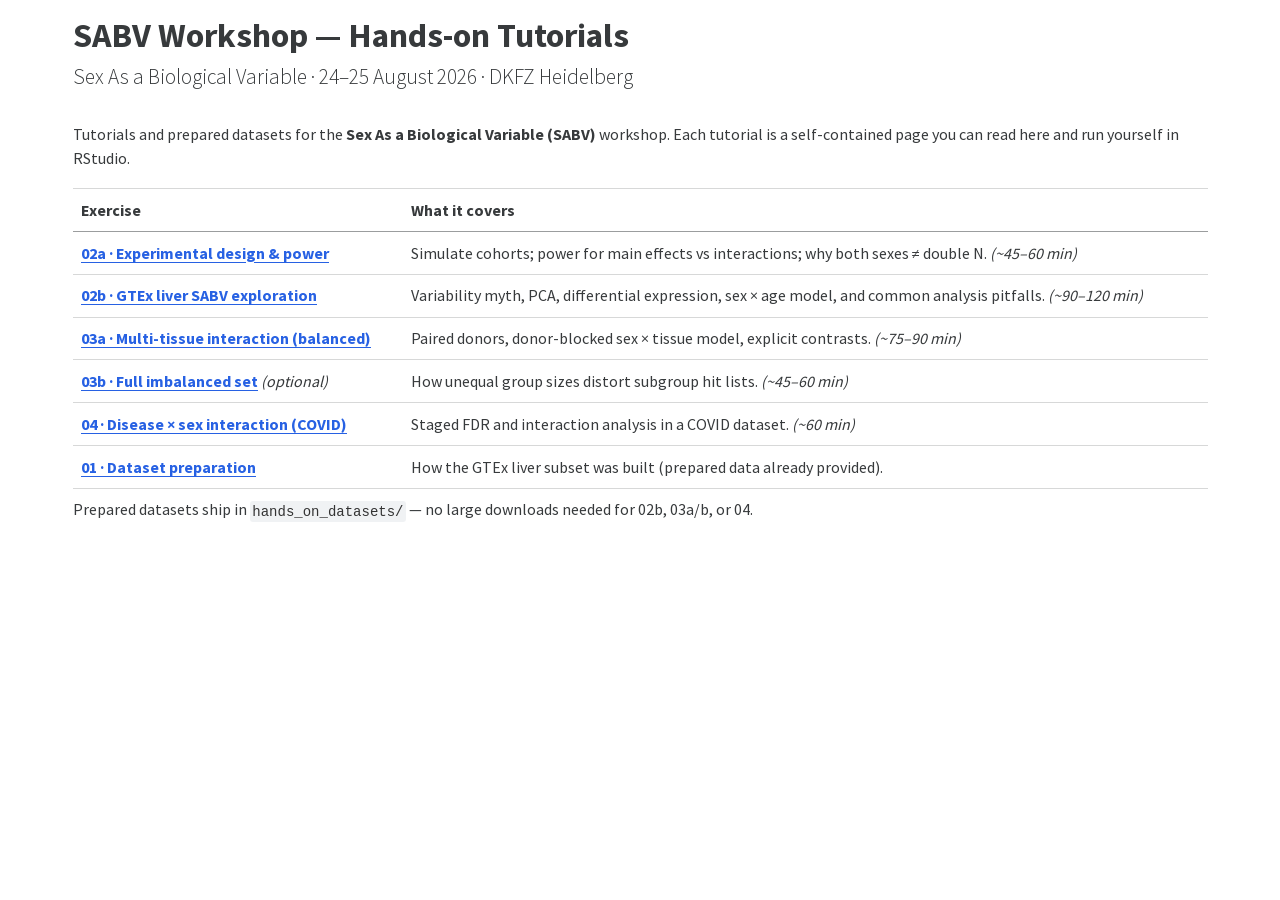
